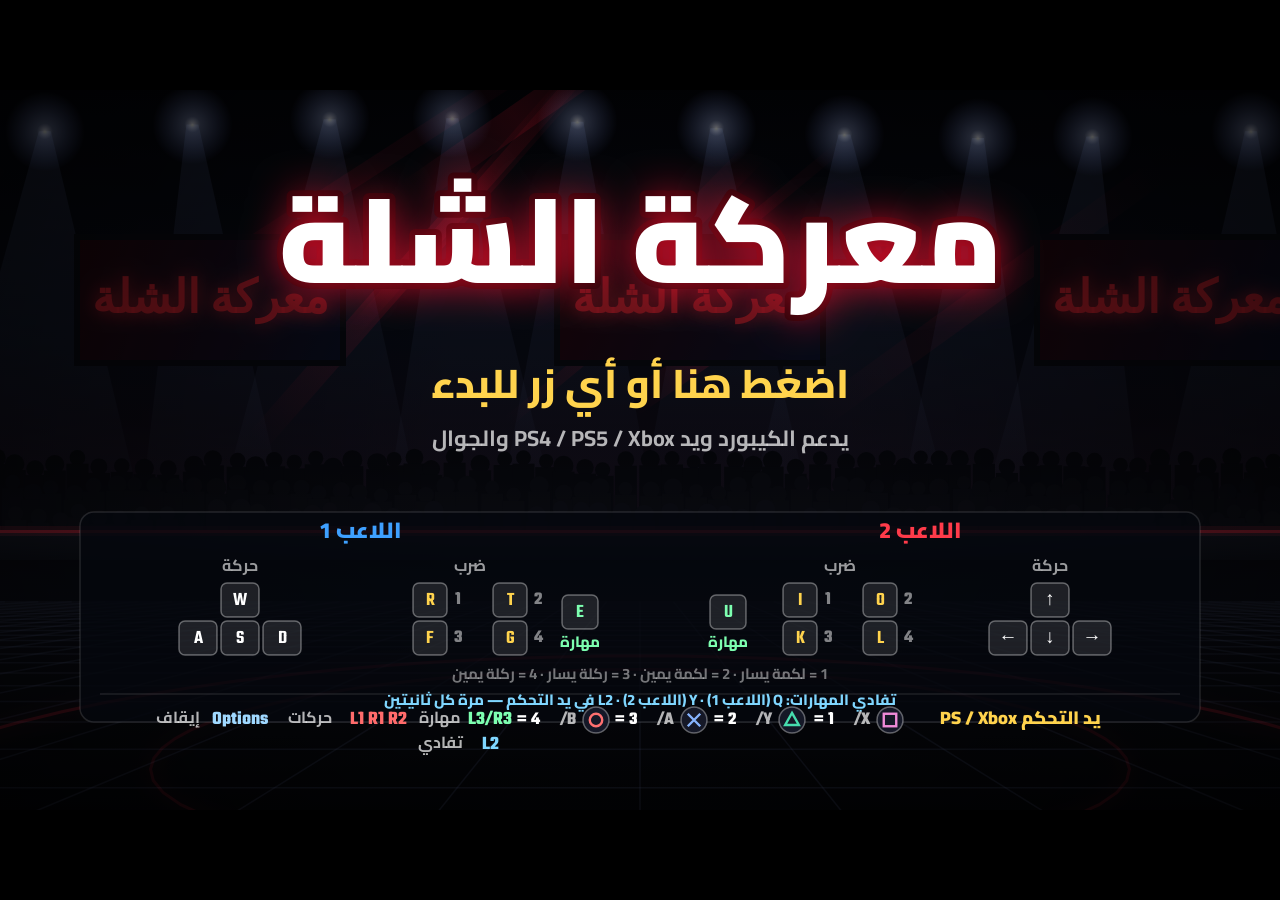
==== index.html @ 1a3678e4 "v1.92: story 4 — you only play the good guys (no more ملالي / عادل fights; صلاح takes them, one duel" ====
<!DOCTYPE html>
<html lang="ar" dir="rtl">
<head>
<meta charset="utf-8">
<meta name="viewport" content="width=device-width, initial-scale=1, maximum-scale=1, user-scalable=no, viewport-fit=cover">
<meta name="mobile-web-app-capable" content="yes">
<meta name="apple-mobile-web-app-capable" content="yes">
<meta name="theme-color" content="#05060b">
<meta name="apple-mobile-web-app-status-bar-style" content="black-translucent">
<meta name="apple-mobile-web-app-title" content="معركة الشلة">
<meta name="application-name" content="معركة الشلة">
<link rel="manifest" href="manifest.webmanifest">
<link rel="icon" type="image/png" sizes="32x32" href="icons/icon-32.png">
<link rel="icon" type="image/png" sizes="192x192" href="icons/icon-192.png">
<link rel="apple-touch-icon" href="icons/icon-180.png">
<title>معركة الشلة</title>



<style>
html,body{margin:0;height:100%;background:#000;overflow:hidden;overscroll-behavior:none;-webkit-user-select:none;user-select:none;-webkit-tap-highlight-color:transparent;-webkit-touch-callout:none}
canvas{display:block;outline:none;touch-action:none}
</style>
<style>@font-face {
  font-family: 'Cairo';
  font-style: normal;
  font-display: swap;
  font-weight: 600;
  src: url([data-uri]) format('woff2');
  unicode-range: U+0600-06FF,U+0750-077F,U+0870-088E,U+0890-0891,U+0897-08E1,U+08E3-08FF,U+200C-200E,U+2010-2011,U+204F,U+2E41,U+FB50-FDFF,U+FE70-FE74,U+FE76-FEFC,U+102E0-102FB,U+10E60-10E7E,U+10EC2-10EC4,U+10EFC-10EFF,U+1EE00-1EE03,U+1EE05-1EE1F,U+1EE21-1EE22,U+1EE24,U+1EE27,U+1EE29-1EE32,U+1EE34-1EE37,U+1EE39,U+1EE3B,U+1EE42,U+1EE47,U+1EE49,U+1EE4B,U+1EE4D-1EE4F,U+1EE51-1EE52,U+1EE54,U+1EE57,U+1EE59,U+1EE5B,U+1EE5D,U+1EE5F,U+1EE61-1EE62,U+1EE64,U+1EE67-1EE6A,U+1EE6C-1EE72,U+1EE74-1EE77,U+1EE79-1EE7C,U+1EE7E,U+1EE80-1EE89,U+1EE8B-1EE9B,U+1EEA1-1EEA3,U+1EEA5-1EEA9,U+1EEAB-1EEBB,U+1EEF0-1EEF1;
}
@font-face {
  font-family: 'Cairo';
  font-style: normal;
  font-display: swap;
  font-weight: 600;
  src: url([data-uri]) format('woff2');
  unicode-range: U+0000-00FF,U+0131,U+0152-0153,U+02BB-02BC,U+02C6,U+02DA,U+02DC,U+0304,U+0308,U+0329,U+2000-206F,U+20AC,U+2122,U+2191,U+2193,U+2212,U+2215,U+FEFF,U+FFFD;
}
@font-face {
  font-family: 'Cairo';
  font-style: normal;
  font-display: swap;
  font-weight: 700;
  src: url([data-uri]) format('woff2');
  unicode-range: U+0600-06FF,U+0750-077F,U+0870-088E,U+0890-0891,U+0897-08E1,U+08E3-08FF,U+200C-200E,U+2010-2011,U+204F,U+2E41,U+FB50-FDFF,U+FE70-FE74,U+FE76-FEFC,U+102E0-102FB,U+10E60-10E7E,U+10EC2-10EC4,U+10EFC-10EFF,U+1EE00-1EE03,U+1EE05-1EE1F,U+1EE21-1EE22,U+1EE24,U+1EE27,U+1EE29-1EE32,U+1EE34-1EE37,U+1EE39,U+1EE3B,U+1EE42,U+1EE47,U+1EE49,U+1EE4B,U+1EE4D-1EE4F,U+1EE51-1EE52,U+1EE54,U+1EE57,U+1EE59,U+1EE5B,U+1EE5D,U+1EE5F,U+1EE61-1EE62,U+1EE64,U+1EE67-1EE6A,U+1EE6C-1EE72,U+1EE74-1EE77,U+1EE79-1EE7C,U+1EE7E,U+1EE80-1EE89,U+1EE8B-1EE9B,U+1EEA1-1EEA3,U+1EEA5-1EEA9,U+1EEAB-1EEBB,U+1EEF0-1EEF1;
}
@font-face {
  font-family: 'Cairo';
  font-style: normal;
  font-display: swap;
  font-weight: 700;
  src: url([data-uri]) format('woff2');
  unicode-range: U+0000-00FF,U+0131,U+0152-0153,U+02BB-02BC,U+02C6,U+02DA,U+02DC,U+0304,U+0308,U+0329,U+2000-206F,U+20AC,U+2122,U+2191,U+2193,U+2212,U+2215,U+FEFF,U+FFFD;
}
@font-face {
  font-family: 'Cairo';
  font-style: normal;
  font-display: swap;
  font-weight: 800;
  src: url([data-uri]) format('woff2');
  unicode-range: U+0600-06FF,U+0750-077F,U+0870-088E,U+0890-0891,U+0897-08E1,U+08E3-08FF,U+200C-200E,U+2010-2011,U+204F,U+2E41,U+FB50-FDFF,U+FE70-FE74,U+FE76-FEFC,U+102E0-102FB,U+10E60-10E7E,U+10EC2-10EC4,U+10EFC-10EFF,U+1EE00-1EE03,U+1EE05-1EE1F,U+1EE21-1EE22,U+1EE24,U+1EE27,U+1EE29-1EE32,U+1EE34-1EE37,U+1EE39,U+1EE3B,U+1EE42,U+1EE47,U+1EE49,U+1EE4B,U+1EE4D-1EE4F,U+1EE51-1EE52,U+1EE54,U+1EE57,U+1EE59,U+1EE5B,U+1EE5D,U+1EE5F,U+1EE61-1EE62,U+1EE64,U+1EE67-1EE6A,U+1EE6C-1EE72,U+1EE74-1EE77,U+1EE79-1EE7C,U+1EE7E,U+1EE80-1EE89,U+1EE8B-1EE9B,U+1EEA1-1EEA3,U+1EEA5-1EEA9,U+1EEAB-1EEBB,U+1EEF0-1EEF1;
}
@font-face {
  font-family: 'Cairo';
  font-style: normal;
  font-display: swap;
  font-weight: 800;
  src: url([data-uri]) format('woff2');
  unicode-range: U+0000-00FF,U+0131,U+0152-0153,U+02BB-02BC,U+02C6,U+02DA,U+02DC,U+0304,U+0308,U+0329,U+2000-206F,U+20AC,U+2122,U+2191,U+2193,U+2212,U+2215,U+FEFF,U+FFFD;
}
@font-face {
  font-family: 'Cairo';
  font-style: normal;
  font-display: swap;
  font-weight: 900;
  src: url([data-uri]) format('woff2');
  unicode-range: U+0600-06FF,U+0750-077F,U+0870-088E,U+0890-0891,U+0897-08E1,U+08E3-08FF,U+200C-200E,U+2010-2011,U+204F,U+2E41,U+FB50-FDFF,U+FE70-FE74,U+FE76-FEFC,U+102E0-102FB,U+10E60-10E7E,U+10EC2-10EC4,U+10EFC-10EFF,U+1EE00-1EE03,U+1EE05-1EE1F,U+1EE21-1EE22,U+1EE24,U+1EE27,U+1EE29-1EE32,U+1EE34-1EE37,U+1EE39,U+1EE3B,U+1EE42,U+1EE47,U+1EE49,U+1EE4B,U+1EE4D-1EE4F,U+1EE51-1EE52,U+1EE54,U+1EE57,U+1EE59,U+1EE5B,U+1EE5D,U+1EE5F,U+1EE61-1EE62,U+1EE64,U+1EE67-1EE6A,U+1EE6C-1EE72,U+1EE74-1EE77,U+1EE79-1EE7C,U+1EE7E,U+1EE80-1EE89,U+1EE8B-1EE9B,U+1EEA1-1EEA3,U+1EEA5-1EEA9,U+1EEAB-1EEBB,U+1EEF0-1EEF1;
}
@font-face {
  font-family: 'Cairo';
  font-style: normal;
  font-display: swap;
  font-weight: 900;
  src: url([data-uri]) format('woff2');
  unicode-range: U+0000-00FF,U+0131,U+0152-0153,U+02BB-02BC,U+02C6,U+02DA,U+02DC,U+0304,U+0308,U+0329,U+2000-206F,U+20AC,U+2122,U+2191,U+2193,U+2212,U+2215,U+FEFF,U+FFFD;
}
@font-face {
  font-family: 'Teko';
  font-style: normal;
  font-display: swap;
  font-weight: 500;
  src: url([data-uri]) format('woff2');
  unicode-range: U+0000-00FF,U+0131,U+0152-0153,U+02BB-02BC,U+02C6,U+02DA,U+02DC,U+0304,U+0308,U+0329,U+2000-206F,U+20AC,U+2122,U+2191,U+2193,U+2212,U+2215,U+FEFF,U+FFFD;
}
@font-face {
  font-family: 'Teko';
  font-style: normal;
  font-display: swap;
  font-weight: 600;
  src: url([data-uri]) format('woff2');
  unicode-range: U+0000-00FF,U+0131,U+0152-0153,U+02BB-02BC,U+02C6,U+02DA,U+02DC,U+0304,U+0308,U+0329,U+2000-206F,U+20AC,U+2122,U+2191,U+2193,U+2212,U+2215,U+FEFF,U+FFFD;
}
@font-face {
  font-family: 'Teko';
  font-style: normal;
  font-display: swap;
  font-weight: 700;
  src: url([data-uri]) format('woff2');
  unicode-range: U+0000-00FF,U+0131,U+0152-0153,U+02BB-02BC,U+02C6,U+02DA,U+02DC,U+0304,U+0308,U+0329,U+2000-206F,U+20AC,U+2122,U+2191,U+2193,U+2212,U+2215,U+FEFF,U+FFFD;
}</style></head>
<body>
<canvas id="c" tabindex="0"></canvas>
<script>window.PRO_VOICES=7;window.PRO_H=["c3886106b1", "c30134cc59", "f398b8ab80", "bc32888821", "47f74966aa", "def1f328f7", "aa3045d41c"];</script>
<script>(()=>{function e(e,t,n,r){Object.defineProperty(e,t,{get:n,set:r,enumerable:!0,configurable:!0})}function t(e){return e&&e.__esModule?e.default:e}class n{constructor(){this.chunkedMTU=16300,this._dataCount=1,this.chunk=e=>{let t=[],n=e.byteLength,r=Math.ceil(n/this.chunkedMTU),i=0,s=0;for(;s<n;){let o=Math.min(n,s+this.chunkedMTU),a=e.slice(s,o),c={__peerData:this._dataCount,n:i,data:a,total:r};t.push(c),s=o,i++}return this._dataCount++,t}}}class r{append_buffer(e){this.flush(),this._parts.push(e)}append(e){this._pieces.push(e)}flush(){if(this._pieces.length>0){let e=new Uint8Array(this._pieces);this._parts.push(e),this._pieces=[]}}toArrayBuffer(){let e=[];for(let t of this._parts)e.push(t);return function(e){let t=0;for(let n of e)t+=n.byteLength;let n=new Uint8Array(t),r=0;for(let t of e){let e=new Uint8Array(t.buffer,t.byteOffset,t.byteLength);n.set(e,r),r+=t.byteLength}return n}(e).buffer}constructor(){this.encoder=new TextEncoder,this._pieces=[],this._parts=[]}}function i(e){return new o(e).unpack()}function s(e){let t=new a,n=t.pack(e);return n instanceof Promise?n.then(()=>t.getBuffer()):t.getBuffer()}class o{unpack(){let e,t=this.unpack_uint8();if(t<128)return t;if((224^t)<32)return(224^t)-32;if((e=160^t)<=15)return this.unpack_raw(e);if((e=176^t)<=15)return this.unpack_string(e);if((e=144^t)<=15)return this.unpack_array(e);if((e=128^t)<=15)return this.unpack_map(e);switch(t){case 192:return null;case 193:case 212:case 213:case 214:case 215:return;case 194:return!1;case 195:return!0;case 202:return this.unpack_float();case 203:return this.unpack_double();case 204:return this.unpack_uint8();case 205:return this.unpack_uint16();case 206:return this.unpack_uint32();case 207:return this.unpack_uint64();case 208:return this.unpack_int8();case 209:return this.unpack_int16();case 210:return this.unpack_int32();case 211:return this.unpack_int64();case 216:return e=this.unpack_uint16(),this.unpack_string(e);case 217:return e=this.unpack_uint32(),this.unpack_string(e);case 218:return e=this.unpack_uint16(),this.unpack_raw(e);case 219:return e=this.unpack_uint32(),this.unpack_raw(e);case 220:return e=this.unpack_uint16(),this.unpack_array(e);case 221:return e=this.unpack_uint32(),this.unpack_array(e);case 222:return e=this.unpack_uint16(),this.unpack_map(e);case 223:return e=this.unpack_uint32(),this.unpack_map(e)}}unpack_uint8(){let e=255&this.dataView[this.index];return this.index++,e}unpack_uint16(){let e=this.read(2),t=(255&e[0])*256+(255&e[1]);return this.index+=2,t}unpack_uint32(){let e=this.read(4),t=((256*e[0]+e[1])*256+e[2])*256+e[3];return this.index+=4,t}unpack_uint64(){let e=this.read(8),t=((((((256*e[0]+e[1])*256+e[2])*256+e[3])*256+e[4])*256+e[5])*256+e[6])*256+e[7];return this.index+=8,t}unpack_int8(){let e=this.unpack_uint8();return e<128?e:e-256}unpack_int16(){let e=this.unpack_uint16();return e<32768?e:e-65536}unpack_int32(){let e=this.unpack_uint32();return e<0x80000000?e:e-0x100000000}unpack_int64(){let e=this.unpack_uint64();return e<0x8000000000000000?e:e-0xffffffffffffffff}unpack_raw(e){if(this.length<this.index+e)throw Error(`BinaryPackFailure: index is out of range ${this.index} ${e} ${this.length}`);let t=this.dataBuffer.slice(this.index,this.index+e);return this.index+=e,t}unpack_string(e){let t,n,r=this.read(e),i=0,s="";for(;i<e;)(t=r[i])<160?(n=t,i++):(192^t)<32?(n=(31&t)<<6|63&r[i+1],i+=2):(224^t)<16?(n=(15&t)<<12|(63&r[i+1])<<6|63&r[i+2],i+=3):(n=(7&t)<<18|(63&r[i+1])<<12|(63&r[i+2])<<6|63&r[i+3],i+=4),s+=String.fromCodePoint(n);return this.index+=e,s}unpack_array(e){let t=Array(e);for(let n=0;n<e;n++)t[n]=this.unpack();return t}unpack_map(e){let t={};for(let n=0;n<e;n++)t[this.unpack()]=this.unpack();return t}unpack_float(){let e=this.unpack_uint32();return(0==e>>31?1:-1)*(8388607&e|8388608)*2**((e>>23&255)-127-23)}unpack_double(){let e=this.unpack_uint32(),t=this.unpack_uint32(),n=(e>>20&2047)-1023;return(0==e>>31?1:-1)*((1048575&e|1048576)*2**(n-20)+t*2**(n-52))}read(e){let t=this.index;if(t+e<=this.length)return this.dataView.subarray(t,t+e);throw Error("BinaryPackFailure: read index out of range")}constructor(e){this.index=0,this.dataBuffer=e,this.dataView=new Uint8Array(this.dataBuffer),this.length=this.dataBuffer.byteLength}}class a{getBuffer(){return this._bufferBuilder.toArrayBuffer()}pack(e){if("string"==typeof e)this.pack_string(e);else if("number"==typeof e)Math.floor(e)===e?this.pack_integer(e):this.pack_double(e);else if("boolean"==typeof e)!0===e?this._bufferBuilder.append(195):!1===e&&this._bufferBuilder.append(194);else if(void 0===e)this._bufferBuilder.append(192);else if("object"==typeof e)if(null===e)this._bufferBuilder.append(192);else{let t=e.constructor;if(e instanceof Array){let t=this.pack_array(e);if(t instanceof Promise)return t.then(()=>this._bufferBuilder.flush())}else if(e instanceof ArrayBuffer)this.pack_bin(new Uint8Array(e));else if("BYTES_PER_ELEMENT"in e)this.pack_bin(new Uint8Array(e.buffer,e.byteOffset,e.byteLength));else if(e instanceof Date)this.pack_string(e.toString());else if(e instanceof Blob)return e.arrayBuffer().then(e=>{this.pack_bin(new Uint8Array(e)),this._bufferBuilder.flush()});else if(t==Object||t.toString().startsWith("class")){let t=this.pack_object(e);if(t instanceof Promise)return t.then(()=>this._bufferBuilder.flush())}else throw Error(`Type "${t.toString()}" not yet supported`)}else throw Error(`Type "${typeof e}" not yet supported`);this._bufferBuilder.flush()}pack_bin(e){let t=e.length;if(t<=15)this.pack_uint8(160+t);else if(t<=65535)this._bufferBuilder.append(218),this.pack_uint16(t);else if(t<=0xffffffff)this._bufferBuilder.append(219),this.pack_uint32(t);else throw Error("Invalid length");this._bufferBuilder.append_buffer(e)}pack_string(e){let t=this._textEncoder.encode(e),n=t.length;if(n<=15)this.pack_uint8(176+n);else if(n<=65535)this._bufferBuilder.append(216),this.pack_uint16(n);else if(n<=0xffffffff)this._bufferBuilder.append(217),this.pack_uint32(n);else throw Error("Invalid length");this._bufferBuilder.append_buffer(t)}pack_array(e){let t=e.length;if(t<=15)this.pack_uint8(144+t);else if(t<=65535)this._bufferBuilder.append(220),this.pack_uint16(t);else if(t<=0xffffffff)this._bufferBuilder.append(221),this.pack_uint32(t);else throw Error("Invalid length");let n=r=>{if(r<t){let t=this.pack(e[r]);return t instanceof Promise?t.then(()=>n(r+1)):n(r+1)}};return n(0)}pack_integer(e){if(e>=-32&&e<=127)this._bufferBuilder.append(255&e);else if(e>=0&&e<=255)this._bufferBuilder.append(204),this.pack_uint8(e);else if(e>=-128&&e<=127)this._bufferBuilder.append(208),this.pack_int8(e);else if(e>=0&&e<=65535)this._bufferBuilder.append(205),this.pack_uint16(e);else if(e>=-32768&&e<=32767)this._bufferBuilder.append(209),this.pack_int16(e);else if(e>=0&&e<=0xffffffff)this._bufferBuilder.append(206),this.pack_uint32(e);else if(e>=-0x80000000&&e<=0x7fffffff)this._bufferBuilder.append(210),this.pack_int32(e);else if(e>=-0x8000000000000000&&e<=0x8000000000000000)this._bufferBuilder.append(211),this.pack_int64(e);else if(e>=0&&e<=0xffffffffffffffff)this._bufferBuilder.append(207),this.pack_uint64(e);else throw Error("Invalid integer")}pack_double(e){let t=0;e<0&&(t=1,e=-e);let n=Math.floor(Math.log(e)/Math.LN2),r=Math.floor((e/2**n-1)*0x10000000000000),i=t<<31|n+1023<<20|r/0x100000000&1048575;this._bufferBuilder.append(203),this.pack_int32(i),this.pack_int32(r%0x100000000)}pack_object(e){let t=Object.keys(e),n=t.length;if(n<=15)this.pack_uint8(128+n);else if(n<=65535)this._bufferBuilder.append(222),this.pack_uint16(n);else if(n<=0xffffffff)this._bufferBuilder.append(223),this.pack_uint32(n);else throw Error("Invalid length");let r=n=>{if(n<t.length){let i=t[n];if(e.hasOwnProperty(i)){this.pack(i);let t=this.pack(e[i]);if(t instanceof Promise)return t.then(()=>r(n+1))}return r(n+1)}};return r(0)}pack_uint8(e){this._bufferBuilder.append(e)}pack_uint16(e){this._bufferBuilder.append(e>>8),this._bufferBuilder.append(255&e)}pack_uint32(e){let t=0|e;this._bufferBuilder.append((0xff000000&t)>>>24),this._bufferBuilder.append((0xff0000&t)>>>16),this._bufferBuilder.append((65280&t)>>>8),this._bufferBuilder.append(255&t)}pack_uint64(e){let t=e/0x100000000,n=e%0x100000000;this._bufferBuilder.append((0xff000000&t)>>>24),this._bufferBuilder.append((0xff0000&t)>>>16),this._bufferBuilder.append((65280&t)>>>8),this._bufferBuilder.append(255&t),this._bufferBuilder.append((0xff000000&n)>>>24),this._bufferBuilder.append((0xff0000&n)>>>16),this._bufferBuilder.append((65280&n)>>>8),this._bufferBuilder.append(255&n)}pack_int8(e){this._bufferBuilder.append(255&e)}pack_int16(e){this._bufferBuilder.append((65280&e)>>8),this._bufferBuilder.append(255&e)}pack_int32(e){this._bufferBuilder.append(e>>>24&255),this._bufferBuilder.append((0xff0000&e)>>>16),this._bufferBuilder.append((65280&e)>>>8),this._bufferBuilder.append(255&e)}pack_int64(e){let t=Math.floor(e/0x100000000),n=e%0x100000000;this._bufferBuilder.append((0xff000000&t)>>>24),this._bufferBuilder.append((0xff0000&t)>>>16),this._bufferBuilder.append((65280&t)>>>8),this._bufferBuilder.append(255&t),this._bufferBuilder.append((0xff000000&n)>>>24),this._bufferBuilder.append((0xff0000&n)>>>16),this._bufferBuilder.append((65280&n)>>>8),this._bufferBuilder.append(255&n)}constructor(){this._bufferBuilder=new r,this._textEncoder=new TextEncoder}}"use strict";let c=!0,p=!0;function d(e,t,n){let r=e.match(t);return r&&r.length>=n&&parseInt(r[n],10)}function l(e,t,n){if(!e.RTCPeerConnection)return;let r=e.RTCPeerConnection.prototype,i=r.addEventListener;r.addEventListener=function(e,r){if(e!==t)return i.apply(this,arguments);let s=e=>{let t=n(e);t&&(r.handleEvent?r.handleEvent(t):r(t))};return this._eventMap=this._eventMap||{},this._eventMap[t]||(this._eventMap[t]=new Map),this._eventMap[t].set(r,s),i.apply(this,[e,s])};let s=r.removeEventListener;r.removeEventListener=function(e,n){if(e!==t||!this._eventMap||!this._eventMap[t]||!this._eventMap[t].has(n))return s.apply(this,arguments);let r=this._eventMap[t].get(n);return this._eventMap[t].delete(n),0===this._eventMap[t].size&&delete this._eventMap[t],0===Object.keys(this._eventMap).length&&delete this._eventMap,s.apply(this,[e,r])},Object.defineProperty(r,"on"+t,{get(){return this["_on"+t]},set(e){this["_on"+t]&&(this.removeEventListener(t,this["_on"+t]),delete this["_on"+t]),e&&this.addEventListener(t,this["_on"+t]=e)},enumerable:!0,configurable:!0})}function h(e){return"boolean"!=typeof e?Error("Argument type: "+typeof e+". Please use a boolean."):(c=e,e?"adapter.js logging disabled":"adapter.js logging enabled")}function u(e){return"boolean"!=typeof e?Error("Argument type: "+typeof e+". Please use a boolean."):(p=!e,"adapter.js deprecation warnings "+(e?"disabled":"enabled"))}function f(){"object"==typeof window&&(c||"undefined"!=typeof console&&"function"==typeof console.log&&console.log.apply(console,arguments))}function m(e,t){p&&console.warn(e+" is deprecated, please use "+t+" instead.")}function _(e){return"[object Object]"===Object.prototype.toString.call(e)}function g(e,t,n){let r=n?"outbound-rtp":"inbound-rtp",i=new Map;if(null===t)return i;let s=[];return e.forEach(e=>{"track"===e.type&&e.trackIdentifier===t.id&&s.push(e)}),s.forEach(t=>{e.forEach(n=>{n.type===r&&n.trackId===t.id&&function e(t,n,r){!n||r.has(n.id)||(r.set(n.id,n),Object.keys(n).forEach(i=>{i.endsWith("Id")?e(t,t.get(n[i]),r):i.endsWith("Ids")&&n[i].forEach(n=>{e(t,t.get(n),r)})}))}(e,n,i)})}),i}"use strict";var y={};function C(e,t){let n=e&&e.navigator;if(!n.mediaDevices)return;let r=function(e){if("object"!=typeof e||e.mandatory||e.optional)return e;let t={};return Object.keys(e).forEach(n=>{if("require"===n||"advanced"===n||"mediaSource"===n)return;let r="object"==typeof e[n]?e[n]:{ideal:e[n]};void 0!==r.exact&&"number"==typeof r.exact&&(r.min=r.max=r.exact);let i=function(e,t){return e?e+t.charAt(0).toUpperCase()+t.slice(1):"deviceId"===t?"sourceId":t};if(void 0!==r.ideal){t.optional=t.optional||[];let e={};"number"==typeof r.ideal?(e[i("min",n)]=r.ideal,t.optional.push(e),(e={})[i("max",n)]=r.ideal):e[i("",n)]=r.ideal,t.optional.push(e)}void 0!==r.exact&&"number"!=typeof r.exact?(t.mandatory=t.mandatory||{},t.mandatory[i("",n)]=r.exact):["min","max"].forEach(e=>{void 0!==r[e]&&(t.mandatory=t.mandatory||{},t.mandatory[i(e,n)]=r[e])})}),e.advanced&&(t.optional=(t.optional||[]).concat(e.advanced)),t},i=function(e,i){if(t.version>=61)return i(e);if((e=JSON.parse(JSON.stringify(e)))&&"object"==typeof e.audio){let t=function(e,t,n){t in e&&!(n in e)&&(e[n]=e[t],delete e[t])};t((e=JSON.parse(JSON.stringify(e))).audio,"autoGainControl","googAutoGainControl"),t(e.audio,"noiseSuppression","googNoiseSuppression"),e.audio=r(e.audio)}if(e&&"object"==typeof e.video){let s=e.video.facingMode;s=s&&("object"==typeof s?s:{ideal:s});let o=t.version<66;if(s&&("user"===s.exact||"environment"===s.exact||"user"===s.ideal||"environment"===s.ideal)&&!(n.mediaDevices.getSupportedConstraints&&n.mediaDevices.getSupportedConstraints().facingMode&&!o)){let t;if(delete e.video.facingMode,"environment"===s.exact||"environment"===s.ideal?t=["back","rear"]:("user"===s.exact||"user"===s.ideal)&&(t=["front"]),t)return n.mediaDevices.enumerateDevices().then(n=>{let o=(n=n.filter(e=>"videoinput"===e.kind)).find(e=>t.some(t=>e.label.toLowerCase().includes(t)));return!o&&n.length&&t.includes("back")&&(o=n[n.length-1]),o&&(e.video.deviceId=s.exact?{exact:o.deviceId}:{ideal:o.deviceId}),e.video=r(e.video),f("chrome: "+JSON.stringify(e)),i(e)})}e.video=r(e.video)}return f("chrome: "+JSON.stringify(e)),i(e)},s=function(e){return t.version>=64?e:{name:({PermissionDeniedError:"NotAllowedError",PermissionDismissedError:"NotAllowedError",InvalidStateError:"NotAllowedError",DevicesNotFoundError:"NotFoundError",ConstraintNotSatisfiedError:"OverconstrainedError",TrackStartError:"NotReadableError",MediaDeviceFailedDueToShutdown:"NotAllowedError",MediaDeviceKillSwitchOn:"NotAllowedError",TabCaptureError:"AbortError",ScreenCaptureError:"AbortError",DeviceCaptureError:"AbortError"})[e.name]||e.name,message:e.message,constraint:e.constraint||e.constraintName,toString(){return this.name+(this.message&&": ")+this.message}}};if(n.getUserMedia=(function(e,t,r){i(e,e=>{n.webkitGetUserMedia(e,t,e=>{r&&r(s(e))})})}).bind(n),n.mediaDevices.getUserMedia){let e=n.mediaDevices.getUserMedia.bind(n.mediaDevices);n.mediaDevices.getUserMedia=function(t){return i(t,t=>e(t).then(e=>{if(t.audio&&!e.getAudioTracks().length||t.video&&!e.getVideoTracks().length)throw e.getTracks().forEach(e=>{e.stop()}),new DOMException("","NotFoundError");return e},e=>Promise.reject(s(e))))}}}"use strict";function v(e){e.MediaStream=e.MediaStream||e.webkitMediaStream}function b(e){if("object"!=typeof e||!e.RTCPeerConnection||"ontrack"in e.RTCPeerConnection.prototype)l(e,"track",e=>(e.transceiver||Object.defineProperty(e,"transceiver",{value:{receiver:e.receiver}}),e));else{Object.defineProperty(e.RTCPeerConnection.prototype,"ontrack",{get(){return this._ontrack},set(e){this._ontrack&&this.removeEventListener("track",this._ontrack),this.addEventListener("track",this._ontrack=e)},enumerable:!0,configurable:!0});let t=e.RTCPeerConnection.prototype.setRemoteDescription;e.RTCPeerConnection.prototype.setRemoteDescription=function(){return this._ontrackpoly||(this._ontrackpoly=t=>{t.stream.addEventListener("addtrack",n=>{let r;r=e.RTCPeerConnection.prototype.getReceivers?this.getReceivers().find(e=>e.track&&e.track.id===n.track.id):{track:n.track};let i=new Event("track");i.track=n.track,i.receiver=r,i.transceiver={receiver:r},i.streams=[t.stream],this.dispatchEvent(i)}),t.stream.getTracks().forEach(n=>{let r;r=e.RTCPeerConnection.prototype.getReceivers?this.getReceivers().find(e=>e.track&&e.track.id===n.id):{track:n};let i=new Event("track");i.track=n,i.receiver=r,i.transceiver={receiver:r},i.streams=[t.stream],this.dispatchEvent(i)})},this.addEventListener("addstream",this._ontrackpoly)),t.apply(this,arguments)}}}function T(e){if("object"==typeof e&&e.RTCPeerConnection&&!("getSenders"in e.RTCPeerConnection.prototype)&&"createDTMFSender"in e.RTCPeerConnection.prototype){let t=function(e,t){return{track:t,get dtmf(){return void 0===this._dtmf&&("audio"===t.kind?this._dtmf=e.createDTMFSender(t):this._dtmf=null),this._dtmf},_pc:e}};if(!e.RTCPeerConnection.prototype.getSenders){e.RTCPeerConnection.prototype.getSenders=function(){return this._senders=this._senders||[],this._senders.slice()};let n=e.RTCPeerConnection.prototype.addTrack;e.RTCPeerConnection.prototype.addTrack=function(e,r){let i=n.apply(this,arguments);return i||(i=t(this,e),this._senders.push(i)),i};let r=e.RTCPeerConnection.prototype.removeTrack;e.RTCPeerConnection.prototype.removeTrack=function(e){r.apply(this,arguments);let t=this._senders.indexOf(e);-1!==t&&this._senders.splice(t,1)}}let n=e.RTCPeerConnection.prototype.addStream;e.RTCPeerConnection.prototype.addStream=function(e){this._senders=this._senders||[],n.apply(this,[e]),e.getTracks().forEach(e=>{this._senders.push(t(this,e))})};let r=e.RTCPeerConnection.prototype.removeStream;e.RTCPeerConnection.prototype.removeStream=function(e){this._senders=this._senders||[],r.apply(this,[e]),e.getTracks().forEach(e=>{let t=this._senders.find(t=>t.track===e);t&&this._senders.splice(this._senders.indexOf(t),1)})}}else if("object"==typeof e&&e.RTCPeerConnection&&"getSenders"in e.RTCPeerConnection.prototype&&"createDTMFSender"in e.RTCPeerConnection.prototype&&e.RTCRtpSender&&!("dtmf"in e.RTCRtpSender.prototype)){let t=e.RTCPeerConnection.prototype.getSenders;e.RTCPeerConnection.prototype.getSenders=function(){let e=t.apply(this,[]);return e.forEach(e=>e._pc=this),e},Object.defineProperty(e.RTCRtpSender.prototype,"dtmf",{get(){return void 0===this._dtmf&&("audio"===this.track.kind?this._dtmf=this._pc.createDTMFSender(this.track):this._dtmf=null),this._dtmf}})}}function S(e){if(!("object"==typeof e&&e.RTCPeerConnection&&e.RTCRtpSender&&e.RTCRtpReceiver))return;if(!("getStats"in e.RTCRtpSender.prototype)){let t=e.RTCPeerConnection.prototype.getSenders;t&&(e.RTCPeerConnection.prototype.getSenders=function(){let e=t.apply(this,[]);return e.forEach(e=>e._pc=this),e});let n=e.RTCPeerConnection.prototype.addTrack;n&&(e.RTCPeerConnection.prototype.addTrack=function(){let e=n.apply(this,arguments);return e._pc=this,e}),e.RTCRtpSender.prototype.getStats=function(){let e=this;return this._pc.getStats().then(t=>g(t,e.track,!0))}}if(!("getStats"in e.RTCRtpReceiver.prototype)){let t=e.RTCPeerConnection.prototype.getReceivers;t&&(e.RTCPeerConnection.prototype.getReceivers=function(){let e=t.apply(this,[]);return e.forEach(e=>e._pc=this),e}),l(e,"track",e=>(e.receiver._pc=e.srcElement,e)),e.RTCRtpReceiver.prototype.getStats=function(){let e=this;return this._pc.getStats().then(t=>g(t,e.track,!1))}}if(!("getStats"in e.RTCRtpSender.prototype&&"getStats"in e.RTCRtpReceiver.prototype))return;let t=e.RTCPeerConnection.prototype.getStats;e.RTCPeerConnection.prototype.getStats=function(){if(arguments.length>0&&arguments[0]instanceof e.MediaStreamTrack){let e,t,n,r=arguments[0];return(this.getSenders().forEach(t=>{t.track===r&&(e?n=!0:e=t)}),this.getReceivers().forEach(e=>(e.track===r&&(t?n=!0:t=e),e.track===r)),n||e&&t)?Promise.reject(new DOMException("There are more than one sender or receiver for the track.","InvalidAccessError")):e?e.getStats():t?t.getStats():Promise.reject(new DOMException("There is no sender or receiver for the track.","InvalidAccessError"))}return t.apply(this,arguments)}}function k(e){e.RTCPeerConnection.prototype.getLocalStreams=function(){return this._shimmedLocalStreams=this._shimmedLocalStreams||{},Object.keys(this._shimmedLocalStreams).map(e=>this._shimmedLocalStreams[e][0])};let t=e.RTCPeerConnection.prototype.addTrack;e.RTCPeerConnection.prototype.addTrack=function(e,n){if(!n)return t.apply(this,arguments);this._shimmedLocalStreams=this._shimmedLocalStreams||{};let r=t.apply(this,arguments);return this._shimmedLocalStreams[n.id]?-1===this._shimmedLocalStreams[n.id].indexOf(r)&&this._shimmedLocalStreams[n.id].push(r):this._shimmedLocalStreams[n.id]=[n,r],r};let n=e.RTCPeerConnection.prototype.addStream;e.RTCPeerConnection.prototype.addStream=function(e){this._shimmedLocalStreams=this._shimmedLocalStreams||{},e.getTracks().forEach(e=>{if(this.getSenders().find(t=>t.track===e))throw new DOMException("Track already exists.","InvalidAccessError")});let t=this.getSenders();n.apply(this,arguments);let r=this.getSenders().filter(e=>-1===t.indexOf(e));this._shimmedLocalStreams[e.id]=[e].concat(r)};let r=e.RTCPeerConnection.prototype.removeStream;e.RTCPeerConnection.prototype.removeStream=function(e){return this._shimmedLocalStreams=this._shimmedLocalStreams||{},delete this._shimmedLocalStreams[e.id],r.apply(this,arguments)};let i=e.RTCPeerConnection.prototype.removeTrack;e.RTCPeerConnection.prototype.removeTrack=function(e){return this._shimmedLocalStreams=this._shimmedLocalStreams||{},e&&Object.keys(this._shimmedLocalStreams).forEach(t=>{let n=this._shimmedLocalStreams[t].indexOf(e);-1!==n&&this._shimmedLocalStreams[t].splice(n,1),1===this._shimmedLocalStreams[t].length&&delete this._shimmedLocalStreams[t]}),i.apply(this,arguments)}}function R(e,t){if(!e.RTCPeerConnection)return;if(e.RTCPeerConnection.prototype.addTrack&&t.version>=65)return k(e);let n=e.RTCPeerConnection.prototype.getLocalStreams;e.RTCPeerConnection.prototype.getLocalStreams=function(){let e=n.apply(this);return this._reverseStreams=this._reverseStreams||{},e.map(e=>this._reverseStreams[e.id])};let r=e.RTCPeerConnection.prototype.addStream;e.RTCPeerConnection.prototype.addStream=function(t){if(this._streams=this._streams||{},this._reverseStreams=this._reverseStreams||{},t.getTracks().forEach(e=>{if(this.getSenders().find(t=>t.track===e))throw new DOMException("Track already exists.","InvalidAccessError")}),!this._reverseStreams[t.id]){let n=new e.MediaStream(t.getTracks());this._streams[t.id]=n,this._reverseStreams[n.id]=t,t=n}r.apply(this,[t])};let i=e.RTCPeerConnection.prototype.removeStream;function s(e,t){let n=t.sdp;return Object.keys(e._reverseStreams||[]).forEach(t=>{let r=e._reverseStreams[t],i=e._streams[r.id];n=n.replace(RegExp(i.id,"g"),r.id)}),new RTCSessionDescription({type:t.type,sdp:n})}e.RTCPeerConnection.prototype.removeStream=function(e){this._streams=this._streams||{},this._reverseStreams=this._reverseStreams||{},i.apply(this,[this._streams[e.id]||e]),delete this._reverseStreams[this._streams[e.id]?this._streams[e.id].id:e.id],delete this._streams[e.id]},e.RTCPeerConnection.prototype.addTrack=function(t,n){if("closed"===this.signalingState)throw new DOMException("The RTCPeerConnection's signalingState is 'closed'.","InvalidStateError");let r=[].slice.call(arguments,1);if(1!==r.length||!r[0].getTracks().find(e=>e===t))throw new DOMException("The adapter.js addTrack polyfill only supports a single  stream which is associated with the specified track.","NotSupportedError");if(this.getSenders().find(e=>e.track===t))throw new DOMException("Track already exists.","InvalidAccessError");this._streams=this._streams||{},this._reverseStreams=this._reverseStreams||{};let i=this._streams[n.id];if(i)i.addTrack(t),Promise.resolve().then(()=>{this.dispatchEvent(new Event("negotiationneeded"))});else{let r=new e.MediaStream([t]);this._streams[n.id]=r,this._reverseStreams[r.id]=n,this.addStream(r)}return this.getSenders().find(e=>e.track===t)},["createOffer","createAnswer"].forEach(function(t){let n=e.RTCPeerConnection.prototype[t];e.RTCPeerConnection.prototype[t]=({[t](){let e=arguments,t=arguments.length&&"function"==typeof arguments[0];return t?n.apply(this,[t=>{let n=s(this,t);e[0].apply(null,[n])},t=>{e[1]&&e[1].apply(null,t)},arguments[2]]):n.apply(this,arguments).then(e=>s(this,e))}})[t]});let o=e.RTCPeerConnection.prototype.setLocalDescription;e.RTCPeerConnection.prototype.setLocalDescription=function(){var e,t;let n;return arguments.length&&arguments[0].type?(arguments[0]=(e=this,t=arguments[0],n=t.sdp,Object.keys(e._reverseStreams||[]).forEach(t=>{let r=e._reverseStreams[t],i=e._streams[r.id];n=n.replace(RegExp(r.id,"g"),i.id)}),new RTCSessionDescription({type:t.type,sdp:n})),o.apply(this,arguments)):o.apply(this,arguments)};let a=Object.getOwnPropertyDescriptor(e.RTCPeerConnection.prototype,"localDescription");Object.defineProperty(e.RTCPeerConnection.prototype,"localDescription",{get(){let e=a.get.apply(this);return""===e.type?e:s(this,e)}}),e.RTCPeerConnection.prototype.removeTrack=function(e){let t;if("closed"===this.signalingState)throw new DOMException("The RTCPeerConnection's signalingState is 'closed'.","InvalidStateError");if(!e._pc)throw new DOMException("Argument 1 of RTCPeerConnection.removeTrack does not implement interface RTCRtpSender.","TypeError");if(e._pc!==this)throw new DOMException("Sender was not created by this connection.","InvalidAccessError");this._streams=this._streams||{},Object.keys(this._streams).forEach(n=>{this._streams[n].getTracks().find(t=>e.track===t)&&(t=this._streams[n])}),t&&(1===t.getTracks().length?this.removeStream(this._reverseStreams[t.id]):t.removeTrack(e.track),this.dispatchEvent(new Event("negotiationneeded")))}}function P(e,t){!e.RTCPeerConnection&&e.webkitRTCPeerConnection&&(e.RTCPeerConnection=e.webkitRTCPeerConnection),e.RTCPeerConnection&&t.version<53&&["setLocalDescription","setRemoteDescription","addIceCandidate"].forEach(function(t){let n=e.RTCPeerConnection.prototype[t];e.RTCPeerConnection.prototype[t]=({[t](){return arguments[0]=new("addIceCandidate"===t?e.RTCIceCandidate:e.RTCSessionDescription)(arguments[0]),n.apply(this,arguments)}})[t]})}function w(e,t){l(e,"negotiationneeded",e=>{let n=e.target;if(!(t.version<72)&&(!n.getConfiguration||"plan-b"!==n.getConfiguration().sdpSemantics)||"stable"===n.signalingState)return e})}"use strict";e(y,"shimMediaStream",()=>v),e(y,"shimOnTrack",()=>b),e(y,"shimGetSendersWithDtmf",()=>T),e(y,"shimSenderReceiverGetStats",()=>S),e(y,"shimAddTrackRemoveTrackWithNative",()=>k),e(y,"shimAddTrackRemoveTrack",()=>R),e(y,"shimPeerConnection",()=>P),e(y,"fixNegotiationNeeded",()=>w),e(y,"shimGetUserMedia",()=>C);var E={};function x(e,t){let n=e&&e.navigator,r=e&&e.MediaStreamTrack;if(n.getUserMedia=function(e,t,r){m("navigator.getUserMedia","navigator.mediaDevices.getUserMedia"),n.mediaDevices.getUserMedia(e).then(t,r)},!(t.version>55&&"autoGainControl"in n.mediaDevices.getSupportedConstraints())){let e=function(e,t,n){t in e&&!(n in e)&&(e[n]=e[t],delete e[t])},t=n.mediaDevices.getUserMedia.bind(n.mediaDevices);if(n.mediaDevices.getUserMedia=function(n){return"object"==typeof n&&"object"==typeof n.audio&&(e((n=JSON.parse(JSON.stringify(n))).audio,"autoGainControl","mozAutoGainControl"),e(n.audio,"noiseSuppression","mozNoiseSuppression")),t(n)},r&&r.prototype.getSettings){let t=r.prototype.getSettings;r.prototype.getSettings=function(){let n=t.apply(this,arguments);return e(n,"mozAutoGainControl","autoGainControl"),e(n,"mozNoiseSuppression","noiseSuppression"),n}}if(r&&r.prototype.applyConstraints){let t=r.prototype.applyConstraints;r.prototype.applyConstraints=function(n){return"audio"===this.kind&&"object"==typeof n&&(e(n=JSON.parse(JSON.stringify(n)),"autoGainControl","mozAutoGainControl"),e(n,"noiseSuppression","mozNoiseSuppression")),t.apply(this,[n])}}}}"use strict";function D(e,t){e.navigator.mediaDevices&&"getDisplayMedia"in e.navigator.mediaDevices||e.navigator.mediaDevices&&(e.navigator.mediaDevices.getDisplayMedia=function(n){if(!(n&&n.video)){let e=new DOMException("getDisplayMedia without video constraints is undefined");return e.name="NotFoundError",e.code=8,Promise.reject(e)}return!0===n.video?n.video={mediaSource:t}:n.video.mediaSource=t,e.navigator.mediaDevices.getUserMedia(n)})}"use strict";function I(e){"object"==typeof e&&e.RTCTrackEvent&&"receiver"in e.RTCTrackEvent.prototype&&!("transceiver"in e.RTCTrackEvent.prototype)&&Object.defineProperty(e.RTCTrackEvent.prototype,"transceiver",{get(){return{receiver:this.receiver}}})}function M(e,t){if("object"!=typeof e||!(e.RTCPeerConnection||e.mozRTCPeerConnection))return;!e.RTCPeerConnection&&e.mozRTCPeerConnection&&(e.RTCPeerConnection=e.mozRTCPeerConnection),t.version<53&&["setLocalDescription","setRemoteDescription","addIceCandidate"].forEach(function(t){let n=e.RTCPeerConnection.prototype[t];e.RTCPeerConnection.prototype[t]=({[t](){return arguments[0]=new("addIceCandidate"===t?e.RTCIceCandidate:e.RTCSessionDescription)(arguments[0]),n.apply(this,arguments)}})[t]});let n={inboundrtp:"inbound-rtp",outboundrtp:"outbound-rtp",candidatepair:"candidate-pair",localcandidate:"local-candidate",remotecandidate:"remote-candidate"},r=e.RTCPeerConnection.prototype.getStats;e.RTCPeerConnection.prototype.getStats=function(){let[e,i,s]=arguments;return r.apply(this,[e||null]).then(e=>{if(t.version<53&&!i)try{e.forEach(e=>{e.type=n[e.type]||e.type})}catch(t){if("TypeError"!==t.name)throw t;e.forEach((t,r)=>{e.set(r,Object.assign({},t,{type:n[t.type]||t.type}))})}return e}).then(i,s)}}function O(e){if(!("object"==typeof e&&e.RTCPeerConnection&&e.RTCRtpSender)||e.RTCRtpSender&&"getStats"in e.RTCRtpSender.prototype)return;let t=e.RTCPeerConnection.prototype.getSenders;t&&(e.RTCPeerConnection.prototype.getSenders=function(){let e=t.apply(this,[]);return e.forEach(e=>e._pc=this),e});let n=e.RTCPeerConnection.prototype.addTrack;n&&(e.RTCPeerConnection.prototype.addTrack=function(){let e=n.apply(this,arguments);return e._pc=this,e}),e.RTCRtpSender.prototype.getStats=function(){return this.track?this._pc.getStats(this.track):Promise.resolve(new Map)}}function L(e){if(!("object"==typeof e&&e.RTCPeerConnection&&e.RTCRtpSender)||e.RTCRtpSender&&"getStats"in e.RTCRtpReceiver.prototype)return;let t=e.RTCPeerConnection.prototype.getReceivers;t&&(e.RTCPeerConnection.prototype.getReceivers=function(){let e=t.apply(this,[]);return e.forEach(e=>e._pc=this),e}),l(e,"track",e=>(e.receiver._pc=e.srcElement,e)),e.RTCRtpReceiver.prototype.getStats=function(){return this._pc.getStats(this.track)}}function A(e){!e.RTCPeerConnection||"removeStream"in e.RTCPeerConnection.prototype||(e.RTCPeerConnection.prototype.removeStream=function(e){m("removeStream","removeTrack"),this.getSenders().forEach(t=>{t.track&&e.getTracks().includes(t.track)&&this.removeTrack(t)})})}function j(e){e.DataChannel&&!e.RTCDataChannel&&(e.RTCDataChannel=e.DataChannel)}function B(e){if(!("object"==typeof e&&e.RTCPeerConnection))return;let t=e.RTCPeerConnection.prototype.addTransceiver;t&&(e.RTCPeerConnection.prototype.addTransceiver=function(){this.setParametersPromises=[];let e=arguments[1]&&arguments[1].sendEncodings;void 0===e&&(e=[]);let n=(e=[...e]).length>0;n&&e.forEach(e=>{if("rid"in e&&!/^[a-z0-9]{0,16}$/i.test(e.rid))throw TypeError("Invalid RID value provided.");if("scaleResolutionDownBy"in e&&!(parseFloat(e.scaleResolutionDownBy)>=1))throw RangeError("scale_resolution_down_by must be >= 1.0");if("maxFramerate"in e&&!(parseFloat(e.maxFramerate)>=0))throw RangeError("max_framerate must be >= 0.0")});let r=t.apply(this,arguments);if(n){let{sender:t}=r,n=t.getParameters();"encodings"in n&&(1!==n.encodings.length||0!==Object.keys(n.encodings[0]).length)||(n.encodings=e,t.sendEncodings=e,this.setParametersPromises.push(t.setParameters(n).then(()=>{delete t.sendEncodings}).catch(()=>{delete t.sendEncodings})))}return r})}function U(e){if(!("object"==typeof e&&e.RTCRtpSender))return;let t=e.RTCRtpSender.prototype.getParameters;t&&(e.RTCRtpSender.prototype.getParameters=function(){let e=t.apply(this,arguments);return"encodings"in e||(e.encodings=[].concat(this.sendEncodings||[{}])),e})}function F(e){if(!("object"==typeof e&&e.RTCPeerConnection))return;let t=e.RTCPeerConnection.prototype.createOffer;e.RTCPeerConnection.prototype.createOffer=function(){return this.setParametersPromises&&this.setParametersPromises.length?Promise.all(this.setParametersPromises).then(()=>t.apply(this,arguments)).finally(()=>{this.setParametersPromises=[]}):t.apply(this,arguments)}}function N(e){if(!("object"==typeof e&&e.RTCPeerConnection))return;let t=e.RTCPeerConnection.prototype.createAnswer;e.RTCPeerConnection.prototype.createAnswer=function(){return this.setParametersPromises&&this.setParametersPromises.length?Promise.all(this.setParametersPromises).then(()=>t.apply(this,arguments)).finally(()=>{this.setParametersPromises=[]}):t.apply(this,arguments)}}"use strict";e(E,"shimOnTrack",()=>I),e(E,"shimPeerConnection",()=>M),e(E,"shimSenderGetStats",()=>O),e(E,"shimReceiverGetStats",()=>L),e(E,"shimRemoveStream",()=>A),e(E,"shimRTCDataChannel",()=>j),e(E,"shimAddTransceiver",()=>B),e(E,"shimGetParameters",()=>U),e(E,"shimCreateOffer",()=>F),e(E,"shimCreateAnswer",()=>N),e(E,"shimGetUserMedia",()=>x),e(E,"shimGetDisplayMedia",()=>D);var z={};function $(e){if("object"==typeof e&&e.RTCPeerConnection){if("getLocalStreams"in e.RTCPeerConnection.prototype||(e.RTCPeerConnection.prototype.getLocalStreams=function(){return this._localStreams||(this._localStreams=[]),this._localStreams}),!("addStream"in e.RTCPeerConnection.prototype)){let t=e.RTCPeerConnection.prototype.addTrack;e.RTCPeerConnection.prototype.addStream=function(e){this._localStreams||(this._localStreams=[]),this._localStreams.includes(e)||this._localStreams.push(e),e.getAudioTracks().forEach(n=>t.call(this,n,e)),e.getVideoTracks().forEach(n=>t.call(this,n,e))},e.RTCPeerConnection.prototype.addTrack=function(e,...n){return n&&n.forEach(e=>{this._localStreams?this._localStreams.includes(e)||this._localStreams.push(e):this._localStreams=[e]}),t.apply(this,arguments)}}"removeStream"in e.RTCPeerConnection.prototype||(e.RTCPeerConnection.prototype.removeStream=function(e){this._localStreams||(this._localStreams=[]);let t=this._localStreams.indexOf(e);if(-1===t)return;this._localStreams.splice(t,1);let n=e.getTracks();this.getSenders().forEach(e=>{n.includes(e.track)&&this.removeTrack(e)})})}}function V(e){if("object"==typeof e&&e.RTCPeerConnection&&("getRemoteStreams"in e.RTCPeerConnection.prototype||(e.RTCPeerConnection.prototype.getRemoteStreams=function(){return this._remoteStreams?this._remoteStreams:[]}),!("onaddstream"in e.RTCPeerConnection.prototype))){Object.defineProperty(e.RTCPeerConnection.prototype,"onaddstream",{get(){return this._onaddstream},set(e){this._onaddstream&&(this.removeEventListener("addstream",this._onaddstream),this.removeEventListener("track",this._onaddstreampoly)),this.addEventListener("addstream",this._onaddstream=e),this.addEventListener("track",this._onaddstreampoly=e=>{e.streams.forEach(e=>{if(this._remoteStreams||(this._remoteStreams=[]),this._remoteStreams.includes(e))return;this._remoteStreams.push(e);let t=new Event("addstream");t.stream=e,this.dispatchEvent(t)})})}});let t=e.RTCPeerConnection.prototype.setRemoteDescription;e.RTCPeerConnection.prototype.setRemoteDescription=function(){let e=this;return this._onaddstreampoly||this.addEventListener("track",this._onaddstreampoly=function(t){t.streams.forEach(t=>{if(e._remoteStreams||(e._remoteStreams=[]),e._remoteStreams.indexOf(t)>=0)return;e._remoteStreams.push(t);let n=new Event("addstream");n.stream=t,e.dispatchEvent(n)})}),t.apply(e,arguments)}}}function G(e){if("object"!=typeof e||!e.RTCPeerConnection)return;let t=e.RTCPeerConnection.prototype,n=t.createOffer,r=t.createAnswer,i=t.setLocalDescription,s=t.setRemoteDescription,o=t.addIceCandidate;t.createOffer=function(e,t){let r=arguments.length>=2?arguments[2]:arguments[0],i=n.apply(this,[r]);return t?(i.then(e,t),Promise.resolve()):i},t.createAnswer=function(e,t){let n=arguments.length>=2?arguments[2]:arguments[0],i=r.apply(this,[n]);return t?(i.then(e,t),Promise.resolve()):i};let a=function(e,t,n){let r=i.apply(this,[e]);return n?(r.then(t,n),Promise.resolve()):r};t.setLocalDescription=a,t.setRemoteDescription=a=function(e,t,n){let r=s.apply(this,[e]);return n?(r.then(t,n),Promise.resolve()):r},t.addIceCandidate=function(e,t,n){let r=o.apply(this,[e]);return n?(r.then(t,n),Promise.resolve()):r}}function J(e){let t=e&&e.navigator;if(t.mediaDevices&&t.mediaDevices.getUserMedia){let e=t.mediaDevices,n=e.getUserMedia.bind(e);t.mediaDevices.getUserMedia=e=>n(W(e))}!t.getUserMedia&&t.mediaDevices&&t.mediaDevices.getUserMedia&&(t.getUserMedia=(function(e,n,r){t.mediaDevices.getUserMedia(e).then(n,r)}).bind(t))}function W(e){return e&&void 0!==e.video?Object.assign({},e,{video:function e(t){return _(t)?Object.keys(t).reduce(function(n,r){let i=_(t[r]),s=i?e(t[r]):t[r],o=i&&!Object.keys(s).length;return void 0===s||o?n:Object.assign(n,{[r]:s})},{}):t}(e.video)}):e}function Y(e){if(!e.RTCPeerConnection)return;let t=e.RTCPeerConnection;e.RTCPeerConnection=function(e,n){if(e&&e.iceServers){let t=[];for(let n=0;n<e.iceServers.length;n++){let r=e.iceServers[n];void 0===r.urls&&r.url?(m("RTCIceServer.url","RTCIceServer.urls"),(r=JSON.parse(JSON.stringify(r))).urls=r.url,delete r.url,t.push(r)):t.push(e.iceServers[n])}e.iceServers=t}return new t(e,n)},e.RTCPeerConnection.prototype=t.prototype,"generateCertificate"in t&&Object.defineProperty(e.RTCPeerConnection,"generateCertificate",{get:()=>t.generateCertificate})}function H(e){"object"==typeof e&&e.RTCTrackEvent&&"receiver"in e.RTCTrackEvent.prototype&&!("transceiver"in e.RTCTrackEvent.prototype)&&Object.defineProperty(e.RTCTrackEvent.prototype,"transceiver",{get(){return{receiver:this.receiver}}})}function K(e){let t=e.RTCPeerConnection.prototype.createOffer;e.RTCPeerConnection.prototype.createOffer=function(e){if(e){void 0!==e.offerToReceiveAudio&&(e.offerToReceiveAudio=!!e.offerToReceiveAudio);let t=this.getTransceivers().find(e=>"audio"===e.receiver.track.kind);!1===e.offerToReceiveAudio&&t?"sendrecv"===t.direction?t.setDirection?t.setDirection("sendonly"):t.direction="sendonly":"recvonly"===t.direction&&(t.setDirection?t.setDirection("inactive"):t.direction="inactive"):!0!==e.offerToReceiveAudio||t||this.addTransceiver("audio",{direction:"recvonly"}),void 0!==e.offerToReceiveVideo&&(e.offerToReceiveVideo=!!e.offerToReceiveVideo);let n=this.getTransceivers().find(e=>"video"===e.receiver.track.kind);!1===e.offerToReceiveVideo&&n?"sendrecv"===n.direction?n.setDirection?n.setDirection("sendonly"):n.direction="sendonly":"recvonly"===n.direction&&(n.setDirection?n.setDirection("inactive"):n.direction="inactive"):!0!==e.offerToReceiveVideo||n||this.addTransceiver("video",{direction:"recvonly"})}return t.apply(this,arguments)}}function X(e){"object"!=typeof e||e.AudioContext||(e.AudioContext=e.webkitAudioContext)}e(z,"shimLocalStreamsAPI",()=>$),e(z,"shimRemoteStreamsAPI",()=>V),e(z,"shimCallbacksAPI",()=>G),e(z,"shimGetUserMedia",()=>J),e(z,"shimConstraints",()=>W),e(z,"shimRTCIceServerUrls",()=>Y),e(z,"shimTrackEventTransceiver",()=>H),e(z,"shimCreateOfferLegacy",()=>K),e(z,"shimAudioContext",()=>X);var Q={};"use strict";e(Q,"shimRTCIceCandidate",()=>ee),e(Q,"shimRTCIceCandidateRelayProtocol",()=>et),e(Q,"shimMaxMessageSize",()=>en),e(Q,"shimSendThrowTypeError",()=>er),e(Q,"shimConnectionState",()=>ei),e(Q,"removeExtmapAllowMixed",()=>es),e(Q,"shimAddIceCandidateNullOrEmpty",()=>eo),e(Q,"shimParameterlessSetLocalDescription",()=>ea);var q={};"use strict";let Z={};function ee(e){if(!e.RTCIceCandidate||e.RTCIceCandidate&&"foundation"in e.RTCIceCandidate.prototype)return;let n=e.RTCIceCandidate;e.RTCIceCandidate=function(e){if("object"==typeof e&&e.candidate&&0===e.candidate.indexOf("a=")&&((e=JSON.parse(JSON.stringify(e))).candidate=e.candidate.substring(2)),e.candidate&&e.candidate.length){let r=new n(e),i=t(q).parseCandidate(e.candidate);for(let e in i)e in r||Object.defineProperty(r,e,{value:i[e]});return r.toJSON=function(){return{candidate:r.candidate,sdpMid:r.sdpMid,sdpMLineIndex:r.sdpMLineIndex,usernameFragment:r.usernameFragment}},r}return new n(e)},e.RTCIceCandidate.prototype=n.prototype,l(e,"icecandidate",t=>(t.candidate&&Object.defineProperty(t,"candidate",{value:new e.RTCIceCandidate(t.candidate),writable:"false"}),t))}function et(e){!e.RTCIceCandidate||e.RTCIceCandidate&&"relayProtocol"in e.RTCIceCandidate.prototype||l(e,"icecandidate",e=>{if(e.candidate){let n=t(q).parseCandidate(e.candidate.candidate);"relay"===n.type&&(e.candidate.relayProtocol=({0:"tls",1:"tcp",2:"udp"})[n.priority>>24])}return e})}function en(e,n){if(!e.RTCPeerConnection)return;"sctp"in e.RTCPeerConnection.prototype||Object.defineProperty(e.RTCPeerConnection.prototype,"sctp",{get(){return void 0===this._sctp?null:this._sctp}});let r=function(e){if(!e||!e.sdp)return!1;let n=t(q).splitSections(e.sdp);return n.shift(),n.some(e=>{let n=t(q).parseMLine(e);return n&&"application"===n.kind&&-1!==n.protocol.indexOf("SCTP")})},i=function(e){let t=e.sdp.match(/mozilla...THIS_IS_SDPARTA-(\d+)/);if(null===t||t.length<2)return -1;let n=parseInt(t[1],10);return n!=n?-1:n},s=function(e){let t=65536;return"firefox"===n.browser&&(t=n.version<57?-1===e?16384:0x7ffffff5:n.version<60?57===n.version?65535:65536:0x7ffffff5),t},o=function(e,r){let i=65536;"firefox"===n.browser&&57===n.version&&(i=65535);let s=t(q).matchPrefix(e.sdp,"a=max-message-size:");return s.length>0?i=parseInt(s[0].substring(19),10):"firefox"===n.browser&&-1!==r&&(i=0x7ffffff5),i},a=e.RTCPeerConnection.prototype.setRemoteDescription;e.RTCPeerConnection.prototype.setRemoteDescription=function(){if(this._sctp=null,"chrome"===n.browser&&n.version>=76){let{sdpSemantics:e}=this.getConfiguration();"plan-b"===e&&Object.defineProperty(this,"sctp",{get(){return void 0===this._sctp?null:this._sctp},enumerable:!0,configurable:!0})}if(r(arguments[0])){let e,t=i(arguments[0]),n=s(t),r=o(arguments[0],t);e=0===n&&0===r?Number.POSITIVE_INFINITY:0===n||0===r?Math.max(n,r):Math.min(n,r);let a={};Object.defineProperty(a,"maxMessageSize",{get:()=>e}),this._sctp=a}return a.apply(this,arguments)}}function er(e){if(!(e.RTCPeerConnection&&"createDataChannel"in e.RTCPeerConnection.prototype))return;function t(e,t){let n=e.send;e.send=function(){let r=arguments[0],i=r.length||r.size||r.byteLength;if("open"===e.readyState&&t.sctp&&i>t.sctp.maxMessageSize)throw TypeError("Message too large (can send a maximum of "+t.sctp.maxMessageSize+" bytes)");return n.apply(e,arguments)}}let n=e.RTCPeerConnection.prototype.createDataChannel;e.RTCPeerConnection.prototype.createDataChannel=function(){let e=n.apply(this,arguments);return t(e,this),e},l(e,"datachannel",e=>(t(e.channel,e.target),e))}function ei(e){if(!e.RTCPeerConnection||"connectionState"in e.RTCPeerConnection.prototype)return;let t=e.RTCPeerConnection.prototype;Object.defineProperty(t,"connectionState",{get(){return({completed:"connected",checking:"connecting"})[this.iceConnectionState]||this.iceConnectionState},enumerable:!0,configurable:!0}),Object.defineProperty(t,"onconnectionstatechange",{get(){return this._onconnectionstatechange||null},set(e){this._onconnectionstatechange&&(this.removeEventListener("connectionstatechange",this._onconnectionstatechange),delete this._onconnectionstatechange),e&&this.addEventListener("connectionstatechange",this._onconnectionstatechange=e)},enumerable:!0,configurable:!0}),["setLocalDescription","setRemoteDescription"].forEach(e=>{let n=t[e];t[e]=function(){return this._connectionstatechangepoly||(this._connectionstatechangepoly=e=>{let t=e.target;if(t._lastConnectionState!==t.connectionState){t._lastConnectionState=t.connectionState;let n=new Event("connectionstatechange",e);t.dispatchEvent(n)}return e},this.addEventListener("iceconnectionstatechange",this._connectionstatechangepoly)),n.apply(this,arguments)}})}function es(e,t){if(!e.RTCPeerConnection||"chrome"===t.browser&&t.version>=71||"safari"===t.browser&&t.version>=605)return;let n=e.RTCPeerConnection.prototype.setRemoteDescription;e.RTCPeerConnection.prototype.setRemoteDescription=function(t){if(t&&t.sdp&&-1!==t.sdp.indexOf("\na=extmap-allow-mixed")){let n=t.sdp.split("\n").filter(e=>"a=extmap-allow-mixed"!==e.trim()).join("\n");e.RTCSessionDescription&&t instanceof e.RTCSessionDescription?arguments[0]=new e.RTCSessionDescription({type:t.type,sdp:n}):t.sdp=n}return n.apply(this,arguments)}}function eo(e,t){if(!(e.RTCPeerConnection&&e.RTCPeerConnection.prototype))return;let n=e.RTCPeerConnection.prototype.addIceCandidate;n&&0!==n.length&&(e.RTCPeerConnection.prototype.addIceCandidate=function(){return arguments[0]?("chrome"===t.browser&&t.version<78||"firefox"===t.browser&&t.version<68||"safari"===t.browser)&&arguments[0]&&""===arguments[0].candidate?Promise.resolve():n.apply(this,arguments):(arguments[1]&&arguments[1].apply(null),Promise.resolve())})}function ea(e,t){if(!(e.RTCPeerConnection&&e.RTCPeerConnection.prototype))return;let n=e.RTCPeerConnection.prototype.setLocalDescription;n&&0!==n.length&&(e.RTCPeerConnection.prototype.setLocalDescription=function(){let e=arguments[0]||{};if("object"!=typeof e||e.type&&e.sdp)return n.apply(this,arguments);if(!(e={type:e.type,sdp:e.sdp}).type)switch(this.signalingState){case"stable":case"have-local-offer":case"have-remote-pranswer":e.type="offer";break;default:e.type="answer"}return e.sdp||"offer"!==e.type&&"answer"!==e.type?n.apply(this,[e]):("offer"===e.type?this.createOffer:this.createAnswer).apply(this).then(e=>n.apply(this,[e]))})}"use strict";Z.generateIdentifier=function(){return Math.random().toString(36).substring(2,12)},Z.localCName=Z.generateIdentifier(),Z.splitLines=function(e){return e.trim().split("\n").map(e=>e.trim())},Z.splitSections=function(e){return e.split("\nm=").map((e,t)=>(t>0?"m="+e:e).trim()+"\r\n")},Z.getDescription=function(e){let t=Z.splitSections(e);return t&&t[0]},Z.getMediaSections=function(e){let t=Z.splitSections(e);return t.shift(),t},Z.matchPrefix=function(e,t){return Z.splitLines(e).filter(e=>0===e.indexOf(t))},Z.parseCandidate=function(e){let t,n={foundation:(t=0===e.indexOf("a=candidate:")?e.substring(12).split(" "):e.substring(10).split(" "))[0],component:{1:"rtp",2:"rtcp"}[t[1]]||t[1],protocol:t[2].toLowerCase(),priority:parseInt(t[3],10),ip:t[4],address:t[4],port:parseInt(t[5],10),type:t[7]};for(let e=8;e<t.length;e+=2)switch(t[e]){case"raddr":n.relatedAddress=t[e+1];break;case"rport":n.relatedPort=parseInt(t[e+1],10);break;case"tcptype":n.tcpType=t[e+1];break;case"ufrag":n.ufrag=t[e+1],n.usernameFragment=t[e+1];break;default:void 0===n[t[e]]&&(n[t[e]]=t[e+1])}return n},Z.writeCandidate=function(e){let t=[];t.push(e.foundation);let n=e.component;"rtp"===n?t.push(1):"rtcp"===n?t.push(2):t.push(n),t.push(e.protocol.toUpperCase()),t.push(e.priority),t.push(e.address||e.ip),t.push(e.port);let r=e.type;return t.push("typ"),t.push(r),"host"!==r&&e.relatedAddress&&e.relatedPort&&(t.push("raddr"),t.push(e.relatedAddress),t.push("rport"),t.push(e.relatedPort)),e.tcpType&&"tcp"===e.protocol.toLowerCase()&&(t.push("tcptype"),t.push(e.tcpType)),(e.usernameFragment||e.ufrag)&&(t.push("ufrag"),t.push(e.usernameFragment||e.ufrag)),"candidate:"+t.join(" ")},Z.parseIceOptions=function(e){return e.substring(14).split(" ")},Z.parseRtpMap=function(e){let t=e.substring(9).split(" "),n={payloadType:parseInt(t.shift(),10)};return n.name=(t=t[0].split("/"))[0],n.clockRate=parseInt(t[1],10),n.channels=3===t.length?parseInt(t[2],10):1,n.numChannels=n.channels,n},Z.writeRtpMap=function(e){let t=e.payloadType;void 0!==e.preferredPayloadType&&(t=e.preferredPayloadType);let n=e.channels||e.numChannels||1;return"a=rtpmap:"+t+" "+e.name+"/"+e.clockRate+(1!==n?"/"+n:"")+"\r\n"},Z.parseExtmap=function(e){let t=e.substring(9).split(" ");return{id:parseInt(t[0],10),direction:t[0].indexOf("/")>0?t[0].split("/")[1]:"sendrecv",uri:t[1],attributes:t.slice(2).join(" ")}},Z.writeExtmap=function(e){return"a=extmap:"+(e.id||e.preferredId)+(e.direction&&"sendrecv"!==e.direction?"/"+e.direction:"")+" "+e.uri+(e.attributes?" "+e.attributes:"")+"\r\n"},Z.parseFmtp=function(e){let t,n={},r=e.substring(e.indexOf(" ")+1).split(";");for(let e=0;e<r.length;e++)n[(t=r[e].trim().split("="))[0].trim()]=t[1];return n},Z.writeFmtp=function(e){let t="",n=e.payloadType;if(void 0!==e.preferredPayloadType&&(n=e.preferredPayloadType),e.parameters&&Object.keys(e.parameters).length){let r=[];Object.keys(e.parameters).forEach(t=>{void 0!==e.parameters[t]?r.push(t+"="+e.parameters[t]):r.push(t)}),t+="a=fmtp:"+n+" "+r.join(";")+"\r\n"}return t},Z.parseRtcpFb=function(e){let t=e.substring(e.indexOf(" ")+1).split(" ");return{type:t.shift(),parameter:t.join(" ")}},Z.writeRtcpFb=function(e){let t="",n=e.payloadType;return void 0!==e.preferredPayloadType&&(n=e.preferredPayloadType),e.rtcpFeedback&&e.rtcpFeedback.length&&e.rtcpFeedback.forEach(e=>{t+="a=rtcp-fb:"+n+" "+e.type+(e.parameter&&e.parameter.length?" "+e.parameter:"")+"\r\n"}),t},Z.parseSsrcMedia=function(e){let t=e.indexOf(" "),n={ssrc:parseInt(e.substring(7,t),10)},r=e.indexOf(":",t);return r>-1?(n.attribute=e.substring(t+1,r),n.value=e.substring(r+1)):n.attribute=e.substring(t+1),n},Z.parseSsrcGroup=function(e){let t=e.substring(13).split(" ");return{semantics:t.shift(),ssrcs:t.map(e=>parseInt(e,10))}},Z.getMid=function(e){let t=Z.matchPrefix(e,"a=mid:")[0];if(t)return t.substring(6)},Z.parseFingerprint=function(e){let t=e.substring(14).split(" ");return{algorithm:t[0].toLowerCase(),value:t[1].toUpperCase()}},Z.getDtlsParameters=function(e,t){return{role:"auto",fingerprints:Z.matchPrefix(e+t,"a=fingerprint:").map(Z.parseFingerprint)}},Z.writeDtlsParameters=function(e,t){let n="a=setup:"+t+"\r\n";return e.fingerprints.forEach(e=>{n+="a=fingerprint:"+e.algorithm+" "+e.value+"\r\n"}),n},Z.parseCryptoLine=function(e){let t=e.substring(9).split(" ");return{tag:parseInt(t[0],10),cryptoSuite:t[1],keyParams:t[2],sessionParams:t.slice(3)}},Z.writeCryptoLine=function(e){return"a=crypto:"+e.tag+" "+e.cryptoSuite+" "+("object"==typeof e.keyParams?Z.writeCryptoKeyParams(e.keyParams):e.keyParams)+(e.sessionParams?" "+e.sessionParams.join(" "):"")+"\r\n"},Z.parseCryptoKeyParams=function(e){if(0!==e.indexOf("inline:"))return null;let t=e.substring(7).split("|");return{keyMethod:"inline",keySalt:t[0],lifeTime:t[1],mkiValue:t[2]?t[2].split(":")[0]:void 0,mkiLength:t[2]?t[2].split(":")[1]:void 0}},Z.writeCryptoKeyParams=function(e){return e.keyMethod+":"+e.keySalt+(e.lifeTime?"|"+e.lifeTime:"")+(e.mkiValue&&e.mkiLength?"|"+e.mkiValue+":"+e.mkiLength:"")},Z.getCryptoParameters=function(e,t){return Z.matchPrefix(e+t,"a=crypto:").map(Z.parseCryptoLine)},Z.getIceParameters=function(e,t){let n=Z.matchPrefix(e+t,"a=ice-ufrag:")[0],r=Z.matchPrefix(e+t,"a=ice-pwd:")[0];return n&&r?{usernameFragment:n.substring(12),password:r.substring(10)}:null},Z.writeIceParameters=function(e){let t="a=ice-ufrag:"+e.usernameFragment+"\r\na=ice-pwd:"+e.password+"\r\n";return e.iceLite&&(t+="a=ice-lite\r\n"),t},Z.parseRtpParameters=function(e){let t={codecs:[],headerExtensions:[],fecMechanisms:[],rtcp:[]},n=Z.splitLines(e)[0].split(" ");t.profile=n[2];for(let r=3;r<n.length;r++){let i=n[r],s=Z.matchPrefix(e,"a=rtpmap:"+i+" ")[0];if(s){let n=Z.parseRtpMap(s),r=Z.matchPrefix(e,"a=fmtp:"+i+" ");switch(n.parameters=r.length?Z.parseFmtp(r[0]):{},n.rtcpFeedback=Z.matchPrefix(e,"a=rtcp-fb:"+i+" ").map(Z.parseRtcpFb),t.codecs.push(n),n.name.toUpperCase()){case"RED":case"ULPFEC":t.fecMechanisms.push(n.name.toUpperCase())}}}Z.matchPrefix(e,"a=extmap:").forEach(e=>{t.headerExtensions.push(Z.parseExtmap(e))});let r=Z.matchPrefix(e,"a=rtcp-fb:* ").map(Z.parseRtcpFb);return t.codecs.forEach(e=>{r.forEach(t=>{e.rtcpFeedback.find(e=>e.type===t.type&&e.parameter===t.parameter)||e.rtcpFeedback.push(t)})}),t},Z.writeRtpDescription=function(e,t){let n="";n+="m="+e+" ",n+=t.codecs.length>0?"9":"0",n+=" "+(t.profile||"UDP/TLS/RTP/SAVPF")+" ",n+=t.codecs.map(e=>void 0!==e.preferredPayloadType?e.preferredPayloadType:e.payloadType).join(" ")+"\r\n",n+="c=IN IP4 0.0.0.0\r\n",n+="a=rtcp:9 IN IP4 0.0.0.0\r\n",t.codecs.forEach(e=>{n+=Z.writeRtpMap(e),n+=Z.writeFmtp(e),n+=Z.writeRtcpFb(e)});let r=0;return t.codecs.forEach(e=>{e.maxptime>r&&(r=e.maxptime)}),r>0&&(n+="a=maxptime:"+r+"\r\n"),t.headerExtensions&&t.headerExtensions.forEach(e=>{n+=Z.writeExtmap(e)}),n},Z.parseRtpEncodingParameters=function(e){let t,n=[],r=Z.parseRtpParameters(e),i=-1!==r.fecMechanisms.indexOf("RED"),s=-1!==r.fecMechanisms.indexOf("ULPFEC"),o=Z.matchPrefix(e,"a=ssrc:").map(e=>Z.parseSsrcMedia(e)).filter(e=>"cname"===e.attribute),a=o.length>0&&o[0].ssrc,c=Z.matchPrefix(e,"a=ssrc-group:FID").map(e=>e.substring(17).split(" ").map(e=>parseInt(e,10)));c.length>0&&c[0].length>1&&c[0][0]===a&&(t=c[0][1]),r.codecs.forEach(e=>{if("RTX"===e.name.toUpperCase()&&e.parameters.apt){let r={ssrc:a,codecPayloadType:parseInt(e.parameters.apt,10)};a&&t&&(r.rtx={ssrc:t}),n.push(r),i&&((r=JSON.parse(JSON.stringify(r))).fec={ssrc:a,mechanism:s?"red+ulpfec":"red"},n.push(r))}}),0===n.length&&a&&n.push({ssrc:a});let p=Z.matchPrefix(e,"b=");return p.length&&(p=0===p[0].indexOf("b=TIAS:")?parseInt(p[0].substring(7),10):0===p[0].indexOf("b=AS:")?950*parseInt(p[0].substring(5),10)-16e3:void 0,n.forEach(e=>{e.maxBitrate=p})),n},Z.parseRtcpParameters=function(e){let t={},n=Z.matchPrefix(e,"a=ssrc:").map(e=>Z.parseSsrcMedia(e)).filter(e=>"cname"===e.attribute)[0];n&&(t.cname=n.value,t.ssrc=n.ssrc);let r=Z.matchPrefix(e,"a=rtcp-rsize");return t.reducedSize=r.length>0,t.compound=0===r.length,t.mux=Z.matchPrefix(e,"a=rtcp-mux").length>0,t},Z.writeRtcpParameters=function(e){let t="";return e.reducedSize&&(t+="a=rtcp-rsize\r\n"),e.mux&&(t+="a=rtcp-mux\r\n"),void 0!==e.ssrc&&e.cname&&(t+="a=ssrc:"+e.ssrc+" cname:"+e.cname+"\r\n"),t},Z.parseMsid=function(e){let t,n=Z.matchPrefix(e,"a=msid:");if(1===n.length)return{stream:(t=n[0].substring(7).split(" "))[0],track:t[1]};let r=Z.matchPrefix(e,"a=ssrc:").map(e=>Z.parseSsrcMedia(e)).filter(e=>"msid"===e.attribute);if(r.length>0)return{stream:(t=r[0].value.split(" "))[0],track:t[1]}},Z.parseSctpDescription=function(e){let t,n=Z.parseMLine(e),r=Z.matchPrefix(e,"a=max-message-size:");r.length>0&&(t=parseInt(r[0].substring(19),10)),isNaN(t)&&(t=65536);let i=Z.matchPrefix(e,"a=sctp-port:");if(i.length>0)return{port:parseInt(i[0].substring(12),10),protocol:n.fmt,maxMessageSize:t};let s=Z.matchPrefix(e,"a=sctpmap:");if(s.length>0){let e=s[0].substring(10).split(" ");return{port:parseInt(e[0],10),protocol:e[1],maxMessageSize:t}}},Z.writeSctpDescription=function(e,t){let n=[];return n="DTLS/SCTP"!==e.protocol?["m="+e.kind+" 9 "+e.protocol+" "+t.protocol+"\r\n","c=IN IP4 0.0.0.0\r\n","a=sctp-port:"+t.port+"\r\n"]:["m="+e.kind+" 9 "+e.protocol+" "+t.port+"\r\n","c=IN IP4 0.0.0.0\r\n","a=sctpmap:"+t.port+" "+t.protocol+" 65535\r\n"],void 0!==t.maxMessageSize&&n.push("a=max-message-size:"+t.maxMessageSize+"\r\n"),n.join("")},Z.generateSessionId=function(){return Math.random().toString().substr(2,22)},Z.writeSessionBoilerplate=function(e,t,n){return"v=0\r\no="+(n||"thisisadapterortc")+" "+(e||Z.generateSessionId())+" "+(void 0!==t?t:2)+" IN IP4 127.0.0.1\r\ns=-\r\nt=0 0\r\n"},Z.getDirection=function(e,t){let n=Z.splitLines(e);for(let e=0;e<n.length;e++)switch(n[e]){case"a=sendrecv":case"a=sendonly":case"a=recvonly":case"a=inactive":return n[e].substring(2)}return t?Z.getDirection(t):"sendrecv"},Z.getKind=function(e){return Z.splitLines(e)[0].split(" ")[0].substring(2)},Z.isRejected=function(e){return"0"===e.split(" ",2)[1]},Z.parseMLine=function(e){let t=Z.splitLines(e)[0].substring(2).split(" ");return{kind:t[0],port:parseInt(t[1],10),protocol:t[2],fmt:t.slice(3).join(" ")}},Z.parseOLine=function(e){let t=Z.matchPrefix(e,"o=")[0].substring(2).split(" ");return{username:t[0],sessionId:t[1],sessionVersion:parseInt(t[2],10),netType:t[3],addressType:t[4],address:t[5]}},Z.isValidSDP=function(e){if("string"!=typeof e||0===e.length)return!1;let t=Z.splitLines(e);for(let e=0;e<t.length;e++)if(t[e].length<2||"="!==t[e].charAt(1))return!1;return!0},q=Z;let ec=function({window:e}={},t={shimChrome:!0,shimFirefox:!0,shimSafari:!0}){let n=function(e){let t={browser:null,version:null};if(void 0===e||!e.navigator||!e.navigator.userAgent)return t.browser="Not a browser.",t;let{navigator:n}=e;if(n.userAgentData&&n.userAgentData.brands){let e=n.userAgentData.brands.find(e=>"Chromium"===e.brand);if(e)return{browser:"chrome",version:parseInt(e.version,10)}}return n.mozGetUserMedia?(t.browser="firefox",t.version=d(n.userAgent,/Firefox\/(\d+)\./,1)):n.webkitGetUserMedia||!1===e.isSecureContext&&e.webkitRTCPeerConnection?(t.browser="chrome",t.version=d(n.userAgent,/Chrom(e|ium)\/(\d+)\./,2)):e.RTCPeerConnection&&n.userAgent.match(/AppleWebKit\/(\d+)\./)?(t.browser="safari",t.version=d(n.userAgent,/AppleWebKit\/(\d+)\./,1),t.supportsUnifiedPlan=e.RTCRtpTransceiver&&"currentDirection"in e.RTCRtpTransceiver.prototype):t.browser="Not a supported browser.",t}(e),r={browserDetails:n,commonShim:Q,extractVersion:d,disableLog:h,disableWarnings:u,sdp:q};switch(n.browser){case"chrome":if(!y||!y.shimPeerConnection||!t.shimChrome){f("Chrome shim is not included in this adapter release.");break}if(null===n.version){f("Chrome shim can not determine version, not shimming.");break}f("adapter.js shimming chrome."),r.browserShim=y,eo(e,n),ea(e,n),y.shimGetUserMedia(e,n),y.shimMediaStream(e,n),y.shimPeerConnection(e,n),y.shimOnTrack(e,n),y.shimAddTrackRemoveTrack(e,n),y.shimGetSendersWithDtmf(e,n),y.shimSenderReceiverGetStats(e,n),y.fixNegotiationNeeded(e,n),ee(e,n),et(e,n),ei(e,n),en(e,n),er(e,n),es(e,n);break;case"firefox":if(!E||!E.shimPeerConnection||!t.shimFirefox){f("Firefox shim is not included in this adapter release.");break}f("adapter.js shimming firefox."),r.browserShim=E,eo(e,n),ea(e,n),E.shimGetUserMedia(e,n),E.shimPeerConnection(e,n),E.shimOnTrack(e,n),E.shimRemoveStream(e,n),E.shimSenderGetStats(e,n),E.shimReceiverGetStats(e,n),E.shimRTCDataChannel(e,n),E.shimAddTransceiver(e,n),E.shimGetParameters(e,n),E.shimCreateOffer(e,n),E.shimCreateAnswer(e,n),ee(e,n),ei(e,n),en(e,n),er(e,n);break;case"safari":if(!z||!t.shimSafari){f("Safari shim is not included in this adapter release.");break}f("adapter.js shimming safari."),r.browserShim=z,eo(e,n),ea(e,n),z.shimRTCIceServerUrls(e,n),z.shimCreateOfferLegacy(e,n),z.shimCallbacksAPI(e,n),z.shimLocalStreamsAPI(e,n),z.shimRemoteStreamsAPI(e,n),z.shimTrackEventTransceiver(e,n),z.shimGetUserMedia(e,n),z.shimAudioContext(e,n),ee(e,n),et(e,n),en(e,n),er(e,n),es(e,n);break;default:f("Unsupported browser!")}return r}({window:"undefined"==typeof window?void 0:window}),ep=ec.default||ec,ed=new class{isWebRTCSupported(){return"undefined"!=typeof RTCPeerConnection}isBrowserSupported(){let e=this.getBrowser(),t=this.getVersion();return!!this.supportedBrowsers.includes(e)&&("chrome"===e?t>=this.minChromeVersion:"firefox"===e?t>=this.minFirefoxVersion:"safari"===e&&!this.isIOS&&t>=this.minSafariVersion)}getBrowser(){return ep.browserDetails.browser}getVersion(){return ep.browserDetails.version||0}isUnifiedPlanSupported(){let e,t=this.getBrowser(),n=ep.browserDetails.version||0;if("chrome"===t&&n<this.minChromeVersion)return!1;if("firefox"===t&&n>=this.minFirefoxVersion)return!0;if(!window.RTCRtpTransceiver||!("currentDirection"in RTCRtpTransceiver.prototype))return!1;let r=!1;try{(e=new RTCPeerConnection).addTransceiver("audio"),r=!0}catch(e){}finally{e&&e.close()}return r}toString(){return`Supports:
    browser:${this.getBrowser()}
    version:${this.getVersion()}
    isIOS:${this.isIOS}
    isWebRTCSupported:${this.isWebRTCSupported()}
    isBrowserSupported:${this.isBrowserSupported()}
    isUnifiedPlanSupported:${this.isUnifiedPlanSupported()}`}constructor(){this.isIOS="undefined"!=typeof navigator&&["iPad","iPhone","iPod"].includes(navigator.platform),this.supportedBrowsers=["firefox","chrome","safari"],this.minFirefoxVersion=59,this.minChromeVersion=72,this.minSafariVersion=605}},el=e=>!e||/^[A-Za-z0-9]+(?:[ _-][A-Za-z0-9]+)*$/.test(e),eh=()=>Math.random().toString(36).slice(2),eu={iceServers:[{urls:"stun:stun.l.google.com:19302"},{urls:["turn:eu-0.turn.peerjs.com:3478","turn:us-0.turn.peerjs.com:3478"],username:"peerjs",credential:"peerjsp"}],sdpSemantics:"unified-plan"},ef=new class extends n{noop(){}blobToArrayBuffer(e,t){let n=new FileReader;return n.onload=function(e){e.target&&t(e.target.result)},n.readAsArrayBuffer(e),n}binaryStringToArrayBuffer(e){let t=new Uint8Array(e.length);for(let n=0;n<e.length;n++)t[n]=255&e.charCodeAt(n);return t.buffer}isSecure(){return"https:"===location.protocol}constructor(...e){super(...e),this.CLOUD_HOST="0.peerjs.com",this.CLOUD_PORT=443,this.chunkedBrowsers={Chrome:1,chrome:1},this.defaultConfig=eu,this.browser=ed.getBrowser(),this.browserVersion=ed.getVersion(),this.pack=s,this.unpack=i,this.supports=function(){let e,t={browser:ed.isBrowserSupported(),webRTC:ed.isWebRTCSupported(),audioVideo:!1,data:!1,binaryBlob:!1,reliable:!1};if(!t.webRTC)return t;try{let n;e=new RTCPeerConnection(eu),t.audioVideo=!0;try{n=e.createDataChannel("_PEERJSTEST",{ordered:!0}),t.data=!0,t.reliable=!!n.ordered;try{n.binaryType="blob",t.binaryBlob=!ed.isIOS}catch(e){}}catch(e){}finally{n&&n.close()}}catch(e){}finally{e&&e.close()}return t}(),this.validateId=el,this.randomToken=eh}};"use strict";var em=new class{get logLevel(){return this._logLevel}set logLevel(e){this._logLevel=e}log(...e){this._logLevel>=3&&this._print(3,...e)}warn(...e){this._logLevel>=2&&this._print(2,...e)}error(...e){this._logLevel>=1&&this._print(1,...e)}setLogFunction(e){this._print=e}_print(e,...t){let n=["PeerJS: ",...t];for(let e in n)n[e]instanceof Error&&(n[e]="("+n[e].name+") "+n[e].message);e>=3?console.log(...n):e>=2?console.warn("WARNING",...n):e>=1&&console.error("ERROR",...n)}constructor(){this._logLevel=0}},e_={},eg=Object.prototype.hasOwnProperty,ey="~";function eC(){}function ev(e,t,n){this.fn=e,this.context=t,this.once=n||!1}function eb(e,t,n,r,i){if("function"!=typeof n)throw TypeError("The listener must be a function");var s=new ev(n,r||e,i),o=ey?ey+t:t;return e._events[o]?e._events[o].fn?e._events[o]=[e._events[o],s]:e._events[o].push(s):(e._events[o]=s,e._eventsCount++),e}function eT(e,t){0==--e._eventsCount?e._events=new eC:delete e._events[t]}function eS(){this._events=new eC,this._eventsCount=0}Object.create&&(eC.prototype=Object.create(null),new eC().__proto__||(ey=!1)),eS.prototype.eventNames=function(){var e,t,n=[];if(0===this._eventsCount)return n;for(t in e=this._events)eg.call(e,t)&&n.push(ey?t.slice(1):t);return Object.getOwnPropertySymbols?n.concat(Object.getOwnPropertySymbols(e)):n},eS.prototype.listeners=function(e){var t=ey?ey+e:e,n=this._events[t];if(!n)return[];if(n.fn)return[n.fn];for(var r=0,i=n.length,s=Array(i);r<i;r++)s[r]=n[r].fn;return s},eS.prototype.listenerCount=function(e){var t=ey?ey+e:e,n=this._events[t];return n?n.fn?1:n.length:0},eS.prototype.emit=function(e,t,n,r,i,s){var o=ey?ey+e:e;if(!this._events[o])return!1;var a,c,p=this._events[o],d=arguments.length;if(p.fn){switch(p.once&&this.removeListener(e,p.fn,void 0,!0),d){case 1:return p.fn.call(p.context),!0;case 2:return p.fn.call(p.context,t),!0;case 3:return p.fn.call(p.context,t,n),!0;case 4:return p.fn.call(p.context,t,n,r),!0;case 5:return p.fn.call(p.context,t,n,r,i),!0;case 6:return p.fn.call(p.context,t,n,r,i,s),!0}for(c=1,a=Array(d-1);c<d;c++)a[c-1]=arguments[c];p.fn.apply(p.context,a)}else{var l,h=p.length;for(c=0;c<h;c++)switch(p[c].once&&this.removeListener(e,p[c].fn,void 0,!0),d){case 1:p[c].fn.call(p[c].context);break;case 2:p[c].fn.call(p[c].context,t);break;case 3:p[c].fn.call(p[c].context,t,n);break;case 4:p[c].fn.call(p[c].context,t,n,r);break;default:if(!a)for(l=1,a=Array(d-1);l<d;l++)a[l-1]=arguments[l];p[c].fn.apply(p[c].context,a)}}return!0},eS.prototype.on=function(e,t,n){return eb(this,e,t,n,!1)},eS.prototype.once=function(e,t,n){return eb(this,e,t,n,!0)},eS.prototype.removeListener=function(e,t,n,r){var i=ey?ey+e:e;if(!this._events[i])return this;if(!t)return eT(this,i),this;var s=this._events[i];if(s.fn)s.fn!==t||r&&!s.once||n&&s.context!==n||eT(this,i);else{for(var o=0,a=[],c=s.length;o<c;o++)(s[o].fn!==t||r&&!s[o].once||n&&s[o].context!==n)&&a.push(s[o]);a.length?this._events[i]=1===a.length?a[0]:a:eT(this,i)}return this},eS.prototype.removeAllListeners=function(e){var t;return e?(t=ey?ey+e:e,this._events[t]&&eT(this,t)):(this._events=new eC,this._eventsCount=0),this},eS.prototype.off=eS.prototype.removeListener,eS.prototype.addListener=eS.prototype.on,eS.prefixed=ey,eS.EventEmitter=eS,e_=eS;var ek=function(e){return e.Data="data",e.Media="media",e}({}),eR=function(e){return e.BrowserIncompatible="browser-incompatible",e.Disconnected="disconnected",e.InvalidID="invalid-id",e.InvalidKey="invalid-key",e.Network="network",e.PeerUnavailable="peer-unavailable",e.SslUnavailable="ssl-unavailable",e.ServerError="server-error",e.SocketError="socket-error",e.SocketClosed="socket-closed",e.UnavailableID="unavailable-id",e.WebRTC="webrtc",e}({}),eP=function(e){return e.NegotiationFailed="negotiation-failed",e.ConnectionClosed="connection-closed",e}({}),ew=function(e){return e.NotOpenYet="not-open-yet",e.MessageToBig="message-too-big",e}({}),eE=function(e){return e.Binary="binary",e.BinaryUTF8="binary-utf8",e.JSON="json",e.None="raw",e}({}),ex=function(e){return e.Message="message",e.Disconnected="disconnected",e.Error="error",e.Close="close",e}({}),eD=function(e){return e.Heartbeat="HEARTBEAT",e.Candidate="CANDIDATE",e.Offer="OFFER",e.Answer="ANSWER",e.Open="OPEN",e.Error="ERROR",e.IdTaken="ID-TAKEN",e.InvalidKey="INVALID-KEY",e.Leave="LEAVE",e.Expire="EXPIRE",e}({});let eI="1.5.5";class eM extends e_.EventEmitter{start(e,t){this._id=e;let n=`${this._baseUrl}&id=${e}&token=${t}`;!this._socket&&this._disconnected&&(this._socket=new WebSocket(n+"&version="+eI),this._disconnected=!1,this._socket.onmessage=e=>{let t;try{t=JSON.parse(e.data),em.log("Server message received:",t)}catch(t){em.log("Invalid server message",e.data);return}this.emit(ex.Message,t)},this._socket.onclose=e=>{this._disconnected||(em.log("Socket closed.",e),this._cleanup(),this._disconnected=!0,this.emit(ex.Disconnected))},this._socket.onopen=()=>{this._disconnected||(this._sendQueuedMessages(),em.log("Socket open"),this._scheduleHeartbeat())})}_scheduleHeartbeat(){this._wsPingTimer=setTimeout(()=>{this._sendHeartbeat()},this.pingInterval)}_sendHeartbeat(){if(!this._wsOpen())return void em.log("Cannot send heartbeat, because socket closed");let e=JSON.stringify({type:eD.Heartbeat});this._socket.send(e),this._scheduleHeartbeat()}_wsOpen(){return!!this._socket&&1===this._socket.readyState}_sendQueuedMessages(){let e=[...this._messagesQueue];for(let t of(this._messagesQueue=[],e))this.send(t)}send(e){if(this._disconnected)return;if(!this._id)return void this._messagesQueue.push(e);if(!e.type)return void this.emit(ex.Error,"Invalid message");if(!this._wsOpen())return;let t=JSON.stringify(e);this._socket.send(t)}close(){this._disconnected||(this._cleanup(),this._disconnected=!0)}_cleanup(){this._socket&&(this._socket.onopen=this._socket.onmessage=this._socket.onclose=null,this._socket.close(),this._socket=void 0),clearTimeout(this._wsPingTimer)}constructor(e,t,n,r,i,s=5e3){super(),this.pingInterval=s,this._disconnected=!0,this._messagesQueue=[],this._baseUrl=(e?"wss://":"ws://")+t+":"+n+r+"peerjs?key="+i}}class eO{startConnection(e){let t=this._startPeerConnection();if(this.connection.peerConnection=t,this.connection.type===ek.Media&&e._stream&&this._addTracksToConnection(e._stream,t),e.originator){let n=this.connection,r={ordered:!!e.reliable},i=t.createDataChannel(n.label,r);n._initializeDataChannel(i),this._makeOffer()}else this.handleSDP("OFFER",e.sdp)}_startPeerConnection(){em.log("Creating RTCPeerConnection.");let e=new RTCPeerConnection(this.connection.provider.options.config);return this._setupListeners(e),e}_setupListeners(e){let t=this.connection.peer,n=this.connection.connectionId,r=this.connection.type,i=this.connection.provider;em.log("Listening for ICE candidates."),e.onicecandidate=e=>{e.candidate&&e.candidate.candidate&&(em.log(`Received ICE candidates for ${t}:`,e.candidate),i.socket.send({type:eD.Candidate,payload:{candidate:e.candidate,type:r,connectionId:n},dst:t}))},e.oniceconnectionstatechange=()=>{switch(e.iceConnectionState){case"failed":em.log("iceConnectionState is failed, closing connections to "+t),this.connection.emitError(eP.NegotiationFailed,"Negotiation of connection to "+t+" failed."),this.connection.close();break;case"closed":em.log("iceConnectionState is closed, closing connections to "+t),this.connection.emitError(eP.ConnectionClosed,"Connection to "+t+" closed."),this.connection.close();break;case"disconnected":em.log("iceConnectionState changed to disconnected on the connection with "+t);break;case"completed":e.onicecandidate=()=>{}}this.connection.emit("iceStateChanged",e.iceConnectionState)},em.log("Listening for data channel"),e.ondatachannel=e=>{em.log("Received data channel");let r=e.channel;i.getConnection(t,n)._initializeDataChannel(r)},em.log("Listening for remote stream"),e.ontrack=e=>{em.log("Received remote stream");let r=e.streams[0],s=i.getConnection(t,n);s.type===ek.Media&&this._addStreamToMediaConnection(r,s)}}cleanup(){em.log("Cleaning up PeerConnection to "+this.connection.peer);let e=this.connection.peerConnection;if(!e)return;this.connection.peerConnection=null,e.onicecandidate=e.oniceconnectionstatechange=e.ondatachannel=e.ontrack=()=>{};let t="closed"!==e.signalingState,n=!1,r=this.connection.dataChannel;r&&(n=!!r.readyState&&"closed"!==r.readyState),(t||n)&&e.close()}async _makeOffer(){let e=this.connection.peerConnection,t=this.connection.provider;try{let n=await e.createOffer(this.connection.options.constraints);em.log("Created offer."),this.connection.options.sdpTransform&&"function"==typeof this.connection.options.sdpTransform&&(n.sdp=this.connection.options.sdpTransform(n.sdp)||n.sdp);try{await e.setLocalDescription(n),em.log("Set localDescription:",n,`for:${this.connection.peer}`);let r={sdp:n,type:this.connection.type,connectionId:this.connection.connectionId,metadata:this.connection.metadata};if(this.connection.type===ek.Data){let e=this.connection;r={...r,label:e.label,reliable:e.reliable,serialization:e.serialization}}t.socket.send({type:eD.Offer,payload:r,dst:this.connection.peer})}catch(e){"OperationError: Failed to set local offer sdp: Called in wrong state: kHaveRemoteOffer"!=e&&(t.emitError(eR.WebRTC,e),em.log("Failed to setLocalDescription, ",e))}}catch(e){t.emitError(eR.WebRTC,e),em.log("Failed to createOffer, ",e)}}async _makeAnswer(){let e=this.connection.peerConnection,t=this.connection.provider;try{let n=await e.createAnswer();em.log("Created answer."),this.connection.options.sdpTransform&&"function"==typeof this.connection.options.sdpTransform&&(n.sdp=this.connection.options.sdpTransform(n.sdp)||n.sdp);try{await e.setLocalDescription(n),em.log("Set localDescription:",n,`for:${this.connection.peer}`),t.socket.send({type:eD.Answer,payload:{sdp:n,type:this.connection.type,connectionId:this.connection.connectionId},dst:this.connection.peer})}catch(e){t.emitError(eR.WebRTC,e),em.log("Failed to setLocalDescription, ",e)}}catch(e){t.emitError(eR.WebRTC,e),em.log("Failed to create answer, ",e)}}async handleSDP(e,t){t=new RTCSessionDescription(t);let n=this.connection.peerConnection,r=this.connection.provider;em.log("Setting remote description",t);try{await n.setRemoteDescription(t),em.log(`Set remoteDescription:${e} for:${this.connection.peer}`),"OFFER"===e&&await this._makeAnswer()}catch(e){r.emitError(eR.WebRTC,e),em.log("Failed to setRemoteDescription, ",e)}}async handleCandidate(e){em.log("handleCandidate:",e);try{await this.connection.peerConnection.addIceCandidate(e),em.log(`Added ICE candidate for:${this.connection.peer}`)}catch(e){this.connection.provider.emitError(eR.WebRTC,e),em.log("Failed to handleCandidate, ",e)}}_addTracksToConnection(e,t){if(em.log(`add tracks from stream ${e.id} to peer connection`),!t.addTrack)return em.error("Your browser does't support RTCPeerConnection#addTrack. Ignored.");e.getTracks().forEach(n=>{t.addTrack(n,e)})}_addStreamToMediaConnection(e,t){em.log(`add stream ${e.id} to media connection ${t.connectionId}`),t.addStream(e)}constructor(e){this.connection=e}}class eL extends e_.EventEmitter{emitError(e,t){em.error("Error:",t),this.emit("error",new eA(`${e}`,t))}}class eA extends Error{constructor(e,t){"string"==typeof t?super(t):(super(),Object.assign(this,t)),this.type=e}}class ej extends eL{get open(){return this._open}constructor(e,t,n){super(),this.peer=e,this.provider=t,this.options=n,this._open=!1,this.metadata=n.metadata}}class eB extends ej{get type(){return ek.Media}get localStream(){return this._localStream}get remoteStream(){return this._remoteStream}_initializeDataChannel(e){this.dataChannel=e,this.dataChannel.onopen=()=>{em.log(`DC#${this.connectionId} dc connection success`),this.emit("willCloseOnRemote")},this.dataChannel.onclose=()=>{em.log(`DC#${this.connectionId} dc closed for:`,this.peer),this.close()}}addStream(e){em.log("Receiving stream",e),this._remoteStream=e,super.emit("stream",e)}handleMessage(e){let t=e.type,n=e.payload;switch(e.type){case eD.Answer:this._negotiator.handleSDP(t,n.sdp),this._open=!0;break;case eD.Candidate:this._negotiator.handleCandidate(n.candidate);break;default:em.warn(`Unrecognized message type:${t} from peer:${this.peer}`)}}answer(e,t={}){if(this._localStream)return void em.warn("Local stream already exists on this MediaConnection. Are you answering a call twice?");for(let n of(this._localStream=e,t&&t.sdpTransform&&(this.options.sdpTransform=t.sdpTransform),this._negotiator.startConnection({...this.options._payload,_stream:e}),this.provider._getMessages(this.connectionId)))this.handleMessage(n);this._open=!0}close(){this._negotiator&&(this._negotiator.cleanup(),this._negotiator=null),this._localStream=null,this._remoteStream=null,this.provider&&(this.provider._removeConnection(this),this.provider=null),this.options&&this.options._stream&&(this.options._stream=null),this.open&&(this._open=!1,super.emit("close"))}constructor(e,t,n){super(e,t,n),this._localStream=this.options._stream,this.connectionId=this.options.connectionId||eB.ID_PREFIX+ef.randomToken(),this._negotiator=new eO(this),this._localStream&&this._negotiator.startConnection({_stream:this._localStream,originator:!0})}}eB.ID_PREFIX="mc_";class eU{_buildRequest(e){let t=this._options.secure?"https":"http",{host:n,port:r,path:i,key:s}=this._options,o=new URL(`${t}://${n}:${r}${i}${s}/${e}`);return o.searchParams.set("ts",`${Date.now()}${Math.random()}`),o.searchParams.set("version",eI),fetch(o.href,{referrerPolicy:this._options.referrerPolicy})}async retrieveId(){try{let e=await this._buildRequest("id");if(200!==e.status)throw Error(`Error. Status:${e.status}`);return e.text()}catch(t){em.error("Error retrieving ID",t);let e="";throw"/"===this._options.path&&this._options.host!==ef.CLOUD_HOST&&(e=" If you passed in a `path` to your self-hosted PeerServer, you'll also need to pass in that same path when creating a new Peer."),Error("Could not get an ID from the server."+e)}}async listAllPeers(){try{let e=await this._buildRequest("peers");if(200!==e.status){if(401===e.status){let e="";throw e=this._options.host===ef.CLOUD_HOST?"It looks like you're using the cloud server. You can email team@peerjs.com to enable peer listing for your API key.":"You need to enable `allow_discovery` on your self-hosted PeerServer to use this feature.",Error("It doesn't look like you have permission to list peers IDs. "+e)}throw Error(`Error. Status:${e.status}`)}return e.json()}catch(e){throw em.error("Error retrieving list peers",e),Error("Could not get list peers from the server."+e)}}constructor(e){this._options=e}}class eF extends ej{get type(){return ek.Data}_initializeDataChannel(e){this.dataChannel=e,this.dataChannel.onopen=()=>{em.log(`DC#${this.connectionId} dc connection success`),this._open=!0,this.emit("open")},this.dataChannel.onmessage=e=>{em.log(`DC#${this.connectionId} dc onmessage:`,e.data)},this.dataChannel.onclose=()=>{em.log(`DC#${this.connectionId} dc closed for:`,this.peer),this.close()}}close(e){if(e?.flush)return void this.send({__peerData:{type:"close"}});this._negotiator&&(this._negotiator.cleanup(),this._negotiator=null),this.provider&&(this.provider._removeConnection(this),this.provider=null),this.dataChannel&&(this.dataChannel.onopen=null,this.dataChannel.onmessage=null,this.dataChannel.onclose=null,this.dataChannel=null),this.open&&(this._open=!1,super.emit("close"))}send(e,t=!1){return this.open?this._send(e,t):void this.emitError(ew.NotOpenYet,"Connection is not open. You should listen for the `open` event before sending messages.")}async handleMessage(e){let t=e.payload;switch(e.type){case eD.Answer:await this._negotiator.handleSDP(e.type,t.sdp);break;case eD.Candidate:await this._negotiator.handleCandidate(t.candidate);break;default:em.warn("Unrecognized message type:",e.type,"from peer:",this.peer)}}constructor(e,t,n){super(e,t,n),this.connectionId=this.options.connectionId||eF.ID_PREFIX+eh(),this.label=this.options.label||this.connectionId,this.reliable=!!this.options.reliable,this._negotiator=new eO(this),this._negotiator.startConnection(this.options._payload||{originator:!0,reliable:this.reliable})}}eF.ID_PREFIX="dc_",eF.MAX_BUFFERED_AMOUNT=8388608;class eN extends eF{get bufferSize(){return this._bufferSize}_initializeDataChannel(e){super._initializeDataChannel(e),this.dataChannel.binaryType="arraybuffer",this.dataChannel.addEventListener("message",e=>this._handleDataMessage(e))}_bufferedSend(e){(this._buffering||!this._trySend(e))&&(this._buffer.push(e),this._bufferSize=this._buffer.length)}_trySend(e){if(!this.open)return!1;if(this.dataChannel.bufferedAmount>eF.MAX_BUFFERED_AMOUNT)return this._buffering=!0,setTimeout(()=>{this._buffering=!1,this._tryBuffer()},50),!1;try{this.dataChannel.send(e)}catch(e){return em.error(`DC#:${this.connectionId} Error when sending:`,e),this._buffering=!0,this.close(),!1}return!0}_tryBuffer(){if(!this.open||0===this._buffer.length)return;let e=this._buffer[0];this._trySend(e)&&(this._buffer.shift(),this._bufferSize=this._buffer.length,this._tryBuffer())}close(e){if(e?.flush)return void this.send({__peerData:{type:"close"}});this._buffer=[],this._bufferSize=0,super.close()}constructor(...e){super(...e),this._buffer=[],this._bufferSize=0,this._buffering=!1}}class ez extends eN{close(e){super.close(e),this._chunkedData={}}_handleDataMessage({data:e}){let t=i(e),n=t.__peerData;if(n)return"close"===n.type?void this.close():void this._handleChunk(t);this.emit("data",t)}_handleChunk(e){let t=e.__peerData,n=this._chunkedData[t]||{data:[],count:0,total:e.total};if(n.data[e.n]=new Uint8Array(e.data),n.count++,this._chunkedData[t]=n,n.total===n.count){delete this._chunkedData[t];let e=function(e){let t=0;for(let n of e)t+=n.byteLength;let n=new Uint8Array(t),r=0;for(let t of e)n.set(t,r),r+=t.byteLength;return n}(n.data);this._handleDataMessage({data:e})}}_send(e,t){let n=s(e);return n instanceof Promise?this._send_blob(n):!t&&n.byteLength>this.chunker.chunkedMTU?void this._sendChunks(n):void this._bufferedSend(n)}async _send_blob(e){let t=await e;if(t.byteLength>this.chunker.chunkedMTU)return void this._sendChunks(t);this._bufferedSend(t)}_sendChunks(e){let t=this.chunker.chunk(e);for(let e of(em.log(`DC#${this.connectionId} Try to send ${t.length} chunks...`),t))this.send(e,!0)}constructor(e,t,r){super(e,t,r),this.chunker=new n,this.serialization=eE.Binary,this._chunkedData={}}}class e$ extends eN{_handleDataMessage({data:e}){super.emit("data",e)}_send(e,t){this._bufferedSend(e)}constructor(...e){super(...e),this.serialization=eE.None}}class eV extends eN{_handleDataMessage({data:e}){let t=this.parse(this.decoder.decode(e)),n=t.__peerData;if(n&&"close"===n.type)return void this.close();this.emit("data",t)}_send(e,t){let n=this.encoder.encode(this.stringify(e));if(n.byteLength>=ef.chunkedMTU)return void this.emitError(ew.MessageToBig,"Message too big for JSON channel");this._bufferedSend(n)}constructor(...e){super(...e),this.serialization=eE.JSON,this.encoder=new TextEncoder,this.decoder=new TextDecoder,this.stringify=JSON.stringify,this.parse=JSON.parse}}class eG extends eL{get id(){return this._id}get options(){return this._options}get open(){return this._open}get socket(){return this._socket}get connections(){let e=Object.create(null);for(let[t,n]of this._connections)e[t]=n;return e}get destroyed(){return this._destroyed}get disconnected(){return this._disconnected}_createServerConnection(){let e=new eM(this._options.secure,this._options.host,this._options.port,this._options.path,this._options.key,this._options.pingInterval);return e.on(ex.Message,e=>{this._handleMessage(e)}),e.on(ex.Error,e=>{this._abort(eR.SocketError,e)}),e.on(ex.Disconnected,()=>{this.disconnected||(this.emitError(eR.Network,"Lost connection to server."),this.disconnect())}),e.on(ex.Close,()=>{this.disconnected||this._abort(eR.SocketClosed,"Underlying socket is already closed.")}),e}_initialize(e){this._id=e,this.socket.start(e,this._options.token)}_handleMessage(e){let t=e.type,n=e.payload,r=e.src;switch(t){case eD.Open:this._lastServerId=this.id,this._open=!0,this.emit("open",this.id);break;case eD.Error:this._abort(eR.ServerError,n.msg);break;case eD.IdTaken:this._abort(eR.UnavailableID,`ID "${this.id}" is taken`);break;case eD.InvalidKey:this._abort(eR.InvalidKey,`API KEY "${this._options.key}" is invalid`);break;case eD.Leave:em.log(`Received leave message from ${r}`),this._cleanupPeer(r),this._connections.delete(r);break;case eD.Expire:this.emitError(eR.PeerUnavailable,`Could not connect to peer ${r}`);break;case eD.Offer:{let e=n.connectionId,t=this.getConnection(r,e);if(t&&(t.close(),em.warn(`Offer received for existing Connection ID:${e}`)),n.type===ek.Media){let i=new eB(r,this,{connectionId:e,_payload:n,metadata:n.metadata});t=i,this._addConnection(r,t),this.emit("call",i)}else{if(n.type!==ek.Data)return void em.warn(`Received malformed connection type:${n.type}`);let i=new this._serializers[n.serialization](r,this,{connectionId:e,_payload:n,metadata:n.metadata,label:n.label,serialization:n.serialization,reliable:n.reliable});t=i,this._addConnection(r,t),this.emit("connection",i)}for(let n of this._getMessages(e))t.handleMessage(n);break}default:{if(!n)return void em.warn(`You received a malformed message from ${r} of type ${t}`);let i=n.connectionId,s=this.getConnection(r,i);s&&s.peerConnection?s.handleMessage(e):i?this._storeMessage(i,e):em.warn("You received an unrecognized message:",e)}}}_storeMessage(e,t){this._lostMessages.has(e)||this._lostMessages.set(e,[]),this._lostMessages.get(e).push(t)}_getMessages(e){let t=this._lostMessages.get(e);return t?(this._lostMessages.delete(e),t):[]}connect(e,t={}){if(t={serialization:"default",...t},this.disconnected){em.warn("You cannot connect to a new Peer because you called .disconnect() on this Peer and ended your connection with the server. You can create a new Peer to reconnect, or call reconnect on this peer if you believe its ID to still be available."),this.emitError(eR.Disconnected,"Cannot connect to new Peer after disconnecting from server.");return}let n=new this._serializers[t.serialization](e,this,t);return this._addConnection(e,n),n}call(e,t,n={}){if(this.disconnected){em.warn("You cannot connect to a new Peer because you called .disconnect() on this Peer and ended your connection with the server. You can create a new Peer to reconnect."),this.emitError(eR.Disconnected,"Cannot connect to new Peer after disconnecting from server.");return}if(!t)return void em.error("To call a peer, you must provide a stream from your browser's `getUserMedia`.");let r=new eB(e,this,{...n,_stream:t});return this._addConnection(e,r),r}_addConnection(e,t){em.log(`add connection ${t.type}:${t.connectionId} to peerId:${e}`),this._connections.has(e)||this._connections.set(e,[]),this._connections.get(e).push(t)}_removeConnection(e){let t=this._connections.get(e.peer);if(t){let n=t.indexOf(e);-1!==n&&t.splice(n,1)}this._lostMessages.delete(e.connectionId)}getConnection(e,t){let n=this._connections.get(e);if(!n)return null;for(let e of n)if(e.connectionId===t)return e;return null}_delayedAbort(e,t){setTimeout(()=>{this._abort(e,t)},0)}_abort(e,t){em.error("Aborting!"),this.emitError(e,t),this._lastServerId?this.disconnect():this.destroy()}destroy(){this.destroyed||(em.log(`Destroy peer with ID:${this.id}`),this.disconnect(),this._cleanup(),this._destroyed=!0,this.emit("close"))}_cleanup(){for(let e of this._connections.keys())this._cleanupPeer(e),this._connections.delete(e);this.socket.removeAllListeners()}_cleanupPeer(e){let t=this._connections.get(e);if(t)for(let e of t)e.close()}disconnect(){if(this.disconnected)return;let e=this.id;em.log(`Disconnect peer with ID:${e}`),this._disconnected=!0,this._open=!1,this.socket.close(),this._lastServerId=e,this._id=null,this.emit("disconnected",e)}reconnect(){if(this.disconnected&&!this.destroyed)em.log(`Attempting reconnection to server with ID ${this._lastServerId}`),this._disconnected=!1,this._initialize(this._lastServerId);else if(this.destroyed)throw Error("This peer cannot reconnect to the server. It has already been destroyed.");else if(this.disconnected||this.open)throw Error(`Peer ${this.id} cannot reconnect because it is not disconnected from the server!`);else em.error("In a hurry? We're still trying to make the initial connection!")}listAllPeers(e=e=>{}){this._api.listAllPeers().then(t=>e(t)).catch(e=>this._abort(eR.ServerError,e))}constructor(e,t){let n;if(super(),this._serializers={raw:e$,json:eV,binary:ez,"binary-utf8":ez,default:ez},this._id=null,this._lastServerId=null,this._destroyed=!1,this._disconnected=!1,this._open=!1,this._connections=new Map,this._lostMessages=new Map,e&&e.constructor==Object?t=e:e&&(n=e.toString()),t={debug:0,host:ef.CLOUD_HOST,port:ef.CLOUD_PORT,path:"/",key:eG.DEFAULT_KEY,token:ef.randomToken(),config:ef.defaultConfig,referrerPolicy:"strict-origin-when-cross-origin",serializers:{},...t},this._options=t,this._serializers={...this._serializers,...this.options.serializers},"/"===this._options.host&&(this._options.host=window.location.hostname),this._options.path&&("/"!==this._options.path[0]&&(this._options.path="/"+this._options.path),"/"!==this._options.path[this._options.path.length-1]&&(this._options.path+="/")),void 0===this._options.secure&&this._options.host!==ef.CLOUD_HOST?this._options.secure=ef.isSecure():this._options.host==ef.CLOUD_HOST&&(this._options.secure=!0),this._options.logFunction&&em.setLogFunction(this._options.logFunction),em.logLevel=this._options.debug||0,this._api=new eU(t),this._socket=this._createServerConnection(),!ef.supports.audioVideo&&!ef.supports.data)return void this._delayedAbort(eR.BrowserIncompatible,"The current browser does not support WebRTC");if(n&&!ef.validateId(n))return void this._delayedAbort(eR.InvalidID,`ID "${n}" is invalid`);n?this._initialize(n):this._api.retrieveId().then(e=>this._initialize(e)).catch(e=>this._abort(eR.ServerError,e))}}eG.DEFAULT_KEY="peerjs",window.peerjs={Peer:eG,util:ef},window.Peer=eG})();

</script>
<script>((e,t)=>{"object"==typeof exports&&"undefined"!=typeof module?module.exports=t():"function"==typeof define&&define.amd?define(t):(e="undefined"!=typeof globalThis?globalThis:e||self).firebase=t()})(this,function(){let F=()=>{},r=function(t){var r=[];let n=0;for(let a=0;a<t.length;a++){let e=t.charCodeAt(a);e<128?r[n++]=e:(e<2048?r[n++]=e>>6|192:(55296==(64512&e)&&a+1<t.length&&56320==(64512&t.charCodeAt(a+1))?(e=65536+((1023&e)<<10)+(1023&t.charCodeAt(++a)),r[n++]=e>>18|240,r[n++]=e>>12&63|128):r[n++]=e>>12|224,r[n++]=e>>6&63|128),r[n++]=63&e|128)}return r},n={byteToCharMap_:null,charToByteMap_:null,byteToCharMapWebSafe_:null,charToByteMapWebSafe_:null,ENCODED_VALS_BASE:"ABCDEFGHIJKLMNOPQRSTUVWXYZabcdefghijklmnopqrstuvwxyz0123456789",get ENCODED_VALS(){return this.ENCODED_VALS_BASE+"+/="},get ENCODED_VALS_WEBSAFE(){return this.ENCODED_VALS_BASE+"-_."},HAS_NATIVE_SUPPORT:"function"==typeof atob,encodeByteArray(r,e){if(!Array.isArray(r))throw Error("encodeByteArray takes an array as a parameter");this.init_();var n=e?this.byteToCharMapWebSafe_:this.byteToCharMap_,a=[];for(let h=0;h<r.length;h+=3){var i=r[h],s=h+1<r.length,o=s?r[h+1]:0,l=h+2<r.length,c=l?r[h+2]:0;let e=(15&o)<<2|c>>6,t=63&c;l||(t=64,s)||(e=64),a.push(n[i>>2],n[(3&i)<<4|o>>4],n[e],n[t])}return a.join("")},encodeString(e,t){return this.HAS_NATIVE_SUPPORT&&!t?btoa(e):this.encodeByteArray(r(e),t)},decodeString(r,n){if(this.HAS_NATIVE_SUPPORT&&!n)return atob(r);{var a=this.decodeStringToByteArray(r,n);var i=[];let e=0,t=0;for(;e<a.length;){var s,o,l,c=a[e++];c<128?i[t++]=String.fromCharCode(c):191<c&&c<224?(s=a[e++],i[t++]=String.fromCharCode((31&c)<<6|63&s)):239<c&&c<365?(s=((7&c)<<18|(63&a[e++])<<12|(63&a[e++])<<6|63&a[e++])-65536,i[t++]=String.fromCharCode(55296+(s>>10)),i[t++]=String.fromCharCode(56320+(1023&s))):(o=a[e++],l=a[e++],i[t++]=String.fromCharCode((15&c)<<12|(63&o)<<6|63&l))}return i.join("");return}},decodeStringToByteArray(e,t){this.init_();var r=t?this.charToByteMapWebSafe_:this.charToByteMap_,n=[];for(let l=0;l<e.length;){var a=r[e.charAt(l++)],i=l<e.length?r[e.charAt(l)]:0,s=++l<e.length?r[e.charAt(l)]:64,o=++l<e.length?r[e.charAt(l)]:64;if(++l,null==a||null==i||null==s||null==o)throw new M;n.push(a<<2|i>>4),64!==s&&(n.push(i<<4&240|s>>2),64!==o)&&n.push(s<<6&192|o)}return n},init_(){if(!this.byteToCharMap_){this.byteToCharMap_={},this.charToByteMap_={},this.byteToCharMapWebSafe_={},this.charToByteMapWebSafe_={};for(let e=0;e<this.ENCODED_VALS.length;e++)this.byteToCharMap_[e]=this.ENCODED_VALS.charAt(e),this.charToByteMap_[this.byteToCharMap_[e]]=e,this.byteToCharMapWebSafe_[e]=this.ENCODED_VALS_WEBSAFE.charAt(e),(this.charToByteMapWebSafe_[this.byteToCharMapWebSafe_[e]]=e)>=this.ENCODED_VALS_BASE.length&&(this.charToByteMap_[this.ENCODED_VALS_WEBSAFE.charAt(e)]=e,this.charToByteMapWebSafe_[this.ENCODED_VALS.charAt(e)]=e)}}};class M extends Error{constructor(){super(...arguments),this.name="DecodeBase64StringError"}}function j(e){var t=r(e);return n.encodeByteArray(t,!0)}let i=function(e){return j(e).replace(/\./g,"")},z=function(e){try{return n.decodeString(e,!0)}catch(e){console.error("base64Decode failed: ",e)}return null};function l(e,t){if(!(t instanceof Object))return t;switch(t.constructor){case Date:return new Date(t.getTime());case Object:void 0===e&&(e={});break;case Array:e=[];break;default:return t}for(var r in t)t.hasOwnProperty(r)&&"__proto__"!==r&&(e[r]=l(e[r],t[r]));return e}function x(){if("undefined"!=typeof self)return self;if("undefined"!=typeof window)return window;if("undefined"!=typeof global)return global;throw new Error("Unable to locate global object.")}let H=()=>x().__FIREBASE_DEFAULTS__,V=()=>{var e;return"undefined"!=typeof process&&void 0!==process.env&&(e=process.env.__FIREBASE_DEFAULTS__)?JSON.parse(e):void 0},$=()=>{if("undefined"!=typeof document){let e;try{e=document.cookie.match(/__FIREBASE_DEFAULTS__=([^;]+)/)}catch(e){return}var t=e&&z(e[1]);return t&&JSON.parse(t)}},W=()=>{try{return F()||H()||V()||$()}catch(e){console.info("Unable to get __FIREBASE_DEFAULTS__ due to: "+e)}},U=()=>{var e;return null==(e=W())?void 0:e.config};class J{constructor(){this.reject=()=>{},this.resolve=()=>{},this.promise=new Promise((e,t)=>{this.resolve=e,this.reject=t})}wrapCallback(r){return(e,t)=>{e?this.reject(e):this.resolve(t),"function"==typeof r&&(this.promise.catch(()=>{}),1===r.length?r(e):r(e,t))}}}function G(){return"undefined"!=typeof WorkerGlobalScope&&"undefined"!=typeof self&&self instanceof WorkerGlobalScope}class s extends Error{constructor(e,t,r){super(t),this.code=e,this.customData=r,this.name="FirebaseError",Object.setPrototypeOf(this,s.prototype),Error.captureStackTrace&&Error.captureStackTrace(this,a.prototype.create)}}class a{constructor(e,t,r){this.service=e,this.serviceName=t,this.errors=r}create(e,...t){var n,r=t[0]||{},a=this.service+"/"+e,i=this.errors[e],i=i?(n=r,i.replace(K,(e,t)=>{var r=n[t];return null!=r?String(r):`<${t}?>`})):"Error",i=this.serviceName+`: ${i} (${a}).`;return new s(a,i,r)}}let K=/\{\$([^}]+)}/g;function Y(e,t){return Object.prototype.hasOwnProperty.call(e,t)}function c(e,t){if(e!==t){var r,n,a=Object.keys(e),i=Object.keys(t);for(r of a){if(!i.includes(r))return;var s=e[r],o=t[r];if(X(s)&&X(o)){if(!c(s,o))return}else if(s!==o)return}for(n of i)if(!a.includes(n))return}return 1}function X(e){return null!==e&&"object"==typeof e}function q(e,t){var r=new Z(e,t);return r.subscribe.bind(r)}class Z{constructor(e,t){this.observers=[],this.unsubscribes=[],this.observerCount=0,this.task=Promise.resolve(),this.finalized=!1,this.onNoObservers=t,this.task.then(()=>{e(this)}).catch(e=>{this.error(e)})}next(t){this.forEachObserver(e=>{e.next(t)})}error(t){this.forEachObserver(e=>{e.error(t)}),this.close(t)}complete(){this.forEachObserver(e=>{e.complete()}),this.close()}subscribe(e,t,r){let n;if(void 0===e&&void 0===t&&void 0===r)throw new Error("Missing Observer.");void 0===(n=((e,t)=>{if("object"==typeof e&&null!==e)for(var r of t)if(r in e&&"function"==typeof e[r])return 1})(e,["next","error","complete"])?e:{next:e,error:t,complete:r}).next&&(n.next=o),void 0===n.error&&(n.error=o),void 0===n.complete&&(n.complete=o);var a=this.unsubscribeOne.bind(this,this.observers.length);return this.finalized&&this.task.then(()=>{try{this.finalError?n.error(this.finalError):n.complete()}catch(e){}}),this.observers.push(n),a}unsubscribeOne(e){void 0!==this.observers&&void 0!==this.observers[e]&&(delete this.observers[e],--this.observerCount,0===this.observerCount)&&void 0!==this.onNoObservers&&this.onNoObservers(this)}forEachObserver(t){if(!this.finalized)for(let e=0;e<this.observers.length;e++)this.sendOne(e,t)}sendOne(e,t){this.task.then(()=>{if(void 0!==this.observers&&void 0!==this.observers[e])try{t(this.observers[e])}catch(e){"undefined"!=typeof console&&console.error&&console.error(e)}})}close(e){this.finalized||(this.finalized=!0,void 0!==e&&(this.finalError=e),this.task.then(()=>{this.observers=void 0,this.onNoObservers=void 0}))}}function o(){}class h{constructor(e,t,r){this.name=e,this.instanceFactory=t,this.type=r,this.multipleInstances=!1,this.serviceProps={},this.instantiationMode="LAZY",this.onInstanceCreated=null}setInstantiationMode(e){return this.instantiationMode=e,this}setMultipleInstances(e){return this.multipleInstances=e,this}setServiceProps(e){return this.serviceProps=e,this}setInstanceCreatedCallback(e){return this.onInstanceCreated=e,this}}let d="[DEFAULT]";class Q{constructor(e,t){this.name=e,this.container=t,this.component=null,this.instances=new Map,this.instancesDeferred=new Map,this.instancesOptions=new Map,this.onInitCallbacks=new Map}get(e){var t=this.normalizeInstanceIdentifier(e);if(!this.instancesDeferred.has(t)){var r=new J;if(this.instancesDeferred.set(t,r),this.isInitialized(t)||this.shouldAutoInitialize())try{var n=this.getOrInitializeService({instanceIdentifier:t});n&&r.resolve(n)}catch(e){}}return this.instancesDeferred.get(t).promise}getImmediate(e){var t=this.normalizeInstanceIdentifier(null==e?void 0:e.identifier),r=null!=(r=null==e?void 0:e.optional)&&r;if(!this.isInitialized(t)&&!this.shouldAutoInitialize()){if(r)return null;throw Error(`Service ${this.name} is not available`)}try{return this.getOrInitializeService({instanceIdentifier:t})}catch(e){if(r)return null;throw e}}getComponent(){return this.component}setComponent(e){if(e.name!==this.name)throw Error(`Mismatching Component ${e.name} for Provider ${this.name}.`);if(this.component)throw Error(`Component for ${this.name} has already been provided`);if(this.component=e,this.shouldAutoInitialize()){if("EAGER"===e.instantiationMode)try{this.getOrInitializeService({instanceIdentifier:d})}catch(e){}for(var[t,r]of this.instancesDeferred.entries()){t=this.normalizeInstanceIdentifier(t);try{var n=this.getOrInitializeService({instanceIdentifier:t});r.resolve(n)}catch(e){}}}}clearInstance(e=d){this.instancesDeferred.delete(e),this.instancesOptions.delete(e),this.instances.delete(e)}async delete(){var e=Array.from(this.instances.values());await Promise.all([...e.filter(e=>"INTERNAL"in e).map(e=>e.INTERNAL.delete()),...e.filter(e=>"_delete"in e).map(e=>e._delete())])}isComponentSet(){return null!=this.component}isInitialized(e=d){return this.instances.has(e)}getOptions(e=d){return this.instancesOptions.get(e)||{}}initialize(e={}){var{options:t={}}=e,r=this.normalizeInstanceIdentifier(e.instanceIdentifier);if(this.isInitialized(r))throw Error(this.name+`(${r}) has already been initialized`);if(!this.isComponentSet())throw Error(`Component ${this.name} has not been registered yet`);var n,a,i=this.getOrInitializeService({instanceIdentifier:r,options:t});for([n,a]of this.instancesDeferred.entries())r===this.normalizeInstanceIdentifier(n)&&a.resolve(i);return i}onInit(e,t){var r=this.normalizeInstanceIdentifier(t);let n=null!=(a=this.onInitCallbacks.get(r))?a:new Set;n.add(e),this.onInitCallbacks.set(r,n);var a=this.instances.get(r);return a&&e(a,r),()=>{n.delete(e)}}invokeOnInitCallbacks(e,t){var r=this.onInitCallbacks.get(t);if(r)for(var n of r)try{n(e,t)}catch(e){}}getOrInitializeService({instanceIdentifier:e,options:t={}}){let r=this.instances.get(e);if(!r&&this.component&&(r=this.component.instanceFactory(this.container,{instanceIdentifier:(n=e)===d?void 0:n,options:t}),this.instances.set(e,r),this.instancesOptions.set(e,t),this.invokeOnInitCallbacks(r,e),this.component.onInstanceCreated))try{this.component.onInstanceCreated(this.container,e,r)}catch(e){}var n;return r||null}normalizeInstanceIdentifier(e=d){return!this.component||this.component.multipleInstances?e:d}shouldAutoInitialize(){return!!this.component&&"EXPLICIT"!==this.component.instantiationMode}}class ee{constructor(e){this.name=e,this.providers=new Map}addComponent(e){var t=this.getProvider(e.name);if(t.isComponentSet())throw new Error(`Component ${e.name} has already been registered with `+this.name);t.setComponent(e)}addOrOverwriteComponent(e){this.getProvider(e.name).isComponentSet()&&this.providers.delete(e.name),this.addComponent(e)}getProvider(e){var t;return this.providers.has(e)?this.providers.get(e):(t=new Q(e,this),this.providers.set(e,t),t)}getProviders(){return Array.from(this.providers.values())}}let p=[];var u,f;(e=u=u||{})[e.DEBUG=0]="DEBUG",e[e.VERBOSE=1]="VERBOSE",e[e.INFO=2]="INFO",e[e.WARN=3]="WARN",e[e.ERROR=4]="ERROR",e[e.SILENT=5]="SILENT";let te={debug:u.DEBUG,verbose:u.VERBOSE,info:u.INFO,warn:u.WARN,error:u.ERROR,silent:u.SILENT},re=u.INFO,ne={[u.DEBUG]:"log",[u.VERBOSE]:"log",[u.INFO]:"info",[u.WARN]:"warn",[u.ERROR]:"error"},ae=(e,t,...r)=>{if(!(t<e.logLevel)){var n=(new Date).toISOString(),a=ne[t];if(!a)throw new Error(`Attempted to log a message with an invalid logType (value: ${t})`);console[a](`[${n}]  ${e.name}:`,...r)}};class ie{constructor(e){this.name=e,this._logLevel=re,this._logHandler=ae,this._userLogHandler=null,p.push(this)}get logLevel(){return this._logLevel}set logLevel(e){if(!(e in u))throw new TypeError(`Invalid value "${e}" assigned to \`logLevel\``);this._logLevel=e}setLogLevel(e){this._logLevel="string"==typeof e?te[e]:e}get logHandler(){return this._logHandler}set logHandler(e){if("function"!=typeof e)throw new TypeError("Value assigned to `logHandler` must be a function");this._logHandler=e}get userLogHandler(){return this._userLogHandler}set userLogHandler(e){this._userLogHandler=e}debug(...e){this._userLogHandler&&this._userLogHandler(this,u.DEBUG,...e),this._logHandler(this,u.DEBUG,...e)}log(...e){this._userLogHandler&&this._userLogHandler(this,u.VERBOSE,...e),this._logHandler(this,u.VERBOSE,...e)}info(...e){this._userLogHandler&&this._userLogHandler(this,u.INFO,...e),this._logHandler(this,u.INFO,...e)}warn(...e){this._userLogHandler&&this._userLogHandler(this,u.WARN,...e),this._logHandler(this,u.WARN,...e)}error(...e){this._userLogHandler&&this._userLogHandler(this,u.ERROR,...e),this._logHandler(this,u.ERROR,...e)}}let se=(t,e)=>e.some(e=>t instanceof e),oe,le;let ce=new WeakMap,g=new WeakMap,he=new WeakMap,b=new WeakMap,v=new WeakMap;let m={get(e,t,r){if(e instanceof IDBTransaction){if("done"===t)return g.get(e);if("objectStoreNames"===t)return e.objectStoreNames||he.get(e);if("store"===t)return r.objectStoreNames[1]?void 0:r.objectStore(r.objectStoreNames[0])}return _(e[t])},set(e,t,r){return e[t]=r,!0},has(e,t){return e instanceof IDBTransaction&&("done"===t||"store"===t)||t in e}};function de(n){return n!==IDBDatabase.prototype.transaction||"objectStoreNames"in IDBTransaction.prototype?(le=le||[IDBCursor.prototype.advance,IDBCursor.prototype.continue,IDBCursor.prototype.continuePrimaryKey]).includes(n)?function(...e){return n.apply(y(this),e),_(ce.get(this))}:function(...e){return _(n.apply(y(this),e))}:function(e,...t){var r=n.call(y(this),e,...t);return he.set(r,e.sort?e.sort():[e]),_(r)}}function pe(e){var i,t;return"function"==typeof e?de(e):(e instanceof IDBTransaction&&(i=e,g.has(i)||(t=new Promise((e,t)=>{let r=()=>{i.removeEventListener("complete",n),i.removeEventListener("error",a),i.removeEventListener("abort",a)},n=()=>{e(),r()},a=()=>{t(i.error||new DOMException("AbortError","AbortError")),r()};i.addEventListener("complete",n),i.addEventListener("error",a),i.addEventListener("abort",a)}),g.set(i,t))),se(e,oe=oe||[IDBDatabase,IDBObjectStore,IDBIndex,IDBCursor,IDBTransaction])?new Proxy(e,m):e)}function _(e){var i,t;return e instanceof IDBRequest?(i=e,(t=new Promise((e,t)=>{let r=()=>{i.removeEventListener("success",n),i.removeEventListener("error",a)},n=()=>{e(_(i.result)),r()},a=()=>{t(i.error),r()};i.addEventListener("success",n),i.addEventListener("error",a)})).then(e=>{e instanceof IDBCursor&&ce.set(e,i)}).catch(()=>{}),v.set(t,i),t):b.has(e)?b.get(e):((t=pe(e))!==e&&(b.set(e,t),v.set(t,e)),t)}let y=e=>v.get(e);let ue=["get","getKey","getAll","getAllKeys","count"],fe=["put","add","delete","clear"],E=new Map;function ge(e,t){if(e instanceof IDBDatabase&&!(t in e)&&"string"==typeof t){if(E.get(t))return E.get(t);let a=t.replace(/FromIndex$/,""),i=t!==a,s=fe.includes(a);var r;return a in(i?IDBIndex:IDBObjectStore).prototype&&(s||ue.includes(a))?(r=async function(e,...t){var r=this.transaction(e,s?"readwrite":"readonly");let n=r.store;return i&&(n=n.index(t.shift())),(await Promise.all([n[a](...t),s&&r.done]))[0]},E.set(t,r),r):void 0}}m={...f=m,get:(e,t,r)=>ge(e,t)||f.get(e,t,r),has:(e,t)=>!!ge(e,t)||f.has(e,t)};class be{constructor(e){this.container=e}getPlatformInfoString(){return this.container.getProviders().map(e=>{var t;return"VERSION"===(null==(t=e.getComponent())?void 0:t.type)?(t=e.getImmediate()).library+"/"+t.version:null}).filter(e=>e).join(" ")}}let C="@firebase/app",w="0.13.2",I=new ie("@firebase/app");var e;let D="[DEFAULT]",ve={"@firebase/app":"fire-core","@firebase/app-compat":"fire-core-compat","@firebase/analytics":"fire-analytics","@firebase/analytics-compat":"fire-analytics-compat","@firebase/app-check":"fire-app-check","@firebase/app-check-compat":"fire-app-check-compat","@firebase/auth":"fire-auth","@firebase/auth-compat":"fire-auth-compat","@firebase/database":"fire-rtdb","@firebase/data-connect":"fire-data-connect","@firebase/database-compat":"fire-rtdb-compat","@firebase/functions":"fire-fn","@firebase/functions-compat":"fire-fn-compat","@firebase/installations":"fire-iid","@firebase/installations-compat":"fire-iid-compat","@firebase/messaging":"fire-fcm","@firebase/messaging-compat":"fire-fcm-compat","@firebase/performance":"fire-perf","@firebase/performance-compat":"fire-perf-compat","@firebase/remote-config":"fire-rc","@firebase/remote-config-compat":"fire-rc-compat","@firebase/storage":"fire-gcs","@firebase/storage-compat":"fire-gcs-compat","@firebase/firestore":"fire-fst","@firebase/firestore-compat":"fire-fst-compat","@firebase/ai":"fire-vertex","fire-js":"fire-js",firebase:"fire-js-all"},S=new Map,O=new Map,A=new Map;function N(t,r){try{t.container.addComponent(r)}catch(e){I.debug(`Component ${r.name} failed to register with FirebaseApp `+t.name,e)}}function me(e,t){e.container.addOrOverwriteComponent(t)}function L(e){var t,r,n=e.name;if(A.has(n))return I.debug(`There were multiple attempts to register component ${n}.`),!1;A.set(n,e);for(t of S.values())N(t,e);for(r of O.values())N(r,e);return!0}function _e(e,t){var r=e.container.getProvider("heartbeat").getImmediate({optional:!0});return r&&r.triggerHeartbeat(),e.container.getProvider(t)}function ye(e){return void 0!==e.options}let B=new a("app","Firebase",{"no-app":"No Firebase App '{$appName}' has been created - call initializeApp() first","bad-app-name":"Illegal App name: '{$appName}'","duplicate-app":"Firebase App named '{$appName}' already exists with different options or config","app-deleted":"Firebase App named '{$appName}' already deleted","server-app-deleted":"Firebase Server App has been deleted","no-options":"Need to provide options, when not being deployed to hosting via source.","invalid-app-argument":"firebase.{$appName}() takes either no argument or a Firebase App instance.","invalid-log-argument":"First argument to `onLog` must be null or a function.","idb-open":"Error thrown when opening IndexedDB. Original error: {$originalErrorMessage}.","idb-get":"Error thrown when reading from IndexedDB. Original error: {$originalErrorMessage}.","idb-set":"Error thrown when writing to IndexedDB. Original error: {$originalErrorMessage}.","idb-delete":"Error thrown when deleting from IndexedDB. Original error: {$originalErrorMessage}.","finalization-registry-not-supported":"FirebaseServerApp deleteOnDeref field defined but the JS runtime does not support FinalizationRegistry.","invalid-server-app-environment":"FirebaseServerApp is not for use in browser environments."});class Ee{constructor(e,t,r){this._isDeleted=!1,this._options=Object.assign({},e),this._config=Object.assign({},t),this._name=t.name,this._automaticDataCollectionEnabled=t.automaticDataCollectionEnabled,this._container=r,this.container.addComponent(new h("app",()=>this,"PUBLIC"))}get automaticDataCollectionEnabled(){return this.checkDestroyed(),this._automaticDataCollectionEnabled}set automaticDataCollectionEnabled(e){this.checkDestroyed(),this._automaticDataCollectionEnabled=e}get name(){return this.checkDestroyed(),this._name}get options(){return this.checkDestroyed(),this._options}get config(){return this.checkDestroyed(),this._config}get container(){return this._container}get isDeleted(){return this._isDeleted}set isDeleted(e){this._isDeleted=e}checkDestroyed(){if(this.isDeleted)throw B.create("app-deleted",{appName:this._name})}}function Ce(e,t){var r=z(e.split(".")[1]);null===r?console.error(`FirebaseServerApp ${t} is invalid: second part could not be parsed.`):void 0===JSON.parse(r).exp?console.error(`FirebaseServerApp ${t} is invalid: expiration claim could not be parsed`):1e3*JSON.parse(r).exp-(new Date).getTime()<=0&&console.error(`FirebaseServerApp ${t} is invalid: the token has expired.`)}class we extends Ee{constructor(e,t,r,n){var a=void 0===t.automaticDataCollectionEnabled||t.automaticDataCollectionEnabled,i={name:r,automaticDataCollectionEnabled:a};void 0!==e.apiKey?super(e,i,n):super(e.options,i,n),this._serverConfig=Object.assign({automaticDataCollectionEnabled:a},t),this._serverConfig.authIdToken&&Ce(this._serverConfig.authIdToken,"authIdToken"),this._serverConfig.appCheckToken&&Ce(this._serverConfig.appCheckToken,"appCheckToken"),this._finalizationRegistry=null,"undefined"!=typeof FinalizationRegistry&&(this._finalizationRegistry=new FinalizationRegistry(()=>{this.automaticCleanup()})),this._refCount=0,this.incRefCount(this._serverConfig.releaseOnDeref),this._serverConfig.releaseOnDeref=void 0,t.releaseOnDeref=void 0,R(C,w,"serverapp")}toJSON(){}get refCount(){return this._refCount}incRefCount(e){this.isDeleted||(this._refCount++,void 0!==e&&null!==this._finalizationRegistry&&this._finalizationRegistry.register(e,this))}decRefCount(){return this.isDeleted?0:--this._refCount}automaticCleanup(){t(this)}get settings(){return this.checkDestroyed(),this._serverConfig}checkDestroyed(){if(this.isDeleted)throw B.create("server-app-deleted")}}let Ie="11.10.0";function T(e,t={}){let r=e;if("object"!=typeof t){let e=t;t={name:e}}var n=Object.assign({name:D,automaticDataCollectionEnabled:!0},t);let a=n.name;if("string"!=typeof a||!a)throw B.create("bad-app-name",{appName:String(a)});if(!(r=r||U()))throw B.create("no-options");var i=S.get(a);if(i){if(c(r,i.options)&&c(n,i.config))return i;throw B.create("duplicate-app",{appName:a})}var s,o=new ee(a);for(s of A.values())o.addComponent(s);i=new Ee(r,n,o);return S.set(a,i),i}async function t(e){let t=!1;var r=e.name;S.has(r)?(t=!0,S.delete(r)):O.has(r)&&e.decRefCount()<=0&&(O.delete(r),t=!0),t&&(await Promise.all(e.container.getProviders().map(e=>e.delete())),e.isDeleted=!0)}function R(e,t,r){let n,a=null!=(n=ve[e])?n:e;r&&(a+="-"+r);var i,s=a.match(/\s|\//),o=t.match(/\s|\//);s||o?(i=[`Unable to register library "${a}" with version "${t}":`],s&&i.push(`library name "${a}" contains illegal characters (whitespace or "/")`),s&&o&&i.push("and"),o&&i.push(`version name "${t}" contains illegal characters (whitespace or "/")`),I.warn(i.join(" "))):L(new h(a+"-version",()=>({library:a,version:t}),"VERSION"))}function De(e,t){if(null!==e&&"function"!=typeof e)throw B.create("invalid-log-argument");var r,i=e,n=t;for(r of p){let a=null;n&&n.level&&(a=te[n.level]),r.userLogHandler=null===i?null:(e,t,...r)=>{var n=r.map(e=>{if(null==e)return null;if("string"==typeof e)return e;if("number"==typeof e||"boolean"==typeof e)return e.toString();if(e instanceof Error)return e.message;try{return JSON.stringify(e)}catch(e){return null}}).filter(e=>e).join(" ");t>=(null!=a?a:e.logLevel)&&i({level:u[t].toLowerCase(),message:n,args:r,type:e.name})}}}function Se(e){var t;t=e,p.forEach(e=>{e.setLogLevel(t)})}let Oe="firebase-heartbeat-database",Ae=1,k="firebase-heartbeat-store",Ne=null;function Le(){return Ne=Ne||((e,t,{blocked:r,upgrade:n,blocking:a,terminated:i})=>{let s=indexedDB.open(e,t);var o=_(s);return n&&s.addEventListener("upgradeneeded",e=>{n(_(s.result),e.oldVersion,e.newVersion,_(s.transaction),e)}),r&&s.addEventListener("blocked",e=>r(e.oldVersion,e.newVersion,e)),o.then(e=>{i&&e.addEventListener("close",()=>i()),a&&e.addEventListener("versionchange",e=>a(e.oldVersion,e.newVersion,e))}).catch(()=>{}),o})(Oe,Ae,{upgrade:(e,t)=>{if(0===t)try{e.createObjectStore(k)}catch(e){console.warn(e)}}}).catch(e=>{throw B.create("idb-open",{originalErrorMessage:e.message})})}async function Be(e,t){try{var r=(await Le()).transaction(k,"readwrite");await r.objectStore(k).put(t,Te(e)),await r.done}catch(e){e instanceof s?I.warn(e.message):(r=B.create("idb-set",{originalErrorMessage:null==e?void 0:e.message}),I.warn(r.message))}}function Te(e){return e.name+"!"+e.options.appId}class Re{constructor(e){this.container=e,this._heartbeatsCache=null;var t=this.container.getProvider("app").getImmediate();this._storage=new Pe(t),this._heartbeatsCachePromise=this._storage.read().then(e=>this._heartbeatsCache=e)}async triggerHeartbeat(){var e,r;try{var n,a=this.container.getProvider("platform-logger").getImmediate().getPlatformInfoString();let t=ke();if(null!=(null==(e=this._heartbeatsCache)?void 0:e.heartbeats)||(this._heartbeatsCache=await this._heartbeatsCachePromise,null!=(null==(r=this._heartbeatsCache)?void 0:r.heartbeats)))if(this._heartbeatsCache.lastSentHeartbeatDate!==t&&!this._heartbeatsCache.heartbeats.some(e=>e.date===t))return this._heartbeatsCache.heartbeats.push({date:t,agent:a}),30<this._heartbeatsCache.heartbeats.length&&(n=(e=>{if(0===e.length)return-1;let t=0,r=e[0].date;for(let n=1;n<e.length;n++)e[n].date<r&&(r=e[n].date,t=n);return t})(this._heartbeatsCache.heartbeats),this._heartbeatsCache.heartbeats.splice(n,1)),this._storage.overwrite(this._heartbeatsCache)}catch(e){I.warn(e)}}async getHeartbeatsHeader(){var e,t,r,n,a;try{return(null===this._heartbeatsCache&&await this._heartbeatsCachePromise,null==(null==(e=this._heartbeatsCache)?void 0:e.heartbeats)||0===this._heartbeatsCache.heartbeats.length)?"":(t=ke(),{heartbeatsToSend:r,unsentEntries:n}=((e,t=1024)=>{let r=[],n=e.slice();for(let i of e){var a=r.find(e=>e.agent===i.agent);if(a){if(a.dates.push(i.date),Fe(r)>t){a.dates.pop();break}}else if(r.push({agent:i.agent,dates:[i.date]}),Fe(r)>t){r.pop();break}n=n.slice(1)}return{heartbeatsToSend:r,unsentEntries:n}})(this._heartbeatsCache.heartbeats),a=i(JSON.stringify({version:2,heartbeats:r})),this._heartbeatsCache.lastSentHeartbeatDate=t,0<n.length?(this._heartbeatsCache.heartbeats=n,await this._storage.overwrite(this._heartbeatsCache)):(this._heartbeatsCache.heartbeats=[],this._storage.overwrite(this._heartbeatsCache)),a)}catch(e){return I.warn(e),""}}}function ke(){return(new Date).toISOString().substring(0,10)}class Pe{constructor(e){this.app=e,this._canUseIndexedDBPromise=this.runIndexedDBEnvironmentCheck()}async runIndexedDBEnvironmentCheck(){return!!(()=>{try{return"object"==typeof indexedDB}catch(e){}})()&&new Promise((n,a)=>{try{let e=!0,t="validate-browser-context-for-indexeddb-analytics-module",r=self.indexedDB.open(t);r.onsuccess=()=>{r.result.close(),e||self.indexedDB.deleteDatabase(t),n(!0)},r.onupgradeneeded=()=>{e=!1},r.onerror=()=>{var e;a((null==(e=r.error)?void 0:e.message)||"")}}catch(e){a(e)}}).then(()=>!0).catch(()=>!1)}async read(){var e;return await this._canUseIndexedDBPromise&&null!=(e=await(async e=>{try{var t=(await Le()).transaction(k),r=await t.objectStore(k).get(Te(e));return await t.done,r}catch(e){e instanceof s?I.warn(e.message):(t=B.create("idb-get",{originalErrorMessage:null==e?void 0:e.message}),I.warn(t.message))}})(this.app))&&e.heartbeats?e:{heartbeats:[]}}async overwrite(e){var t,r;if(await this._canUseIndexedDBPromise)return r=await this.read(),Be(this.app,{lastSentHeartbeatDate:null!=(t=e.lastSentHeartbeatDate)?t:r.lastSentHeartbeatDate,heartbeats:e.heartbeats})}async add(e){var t,r;if(await this._canUseIndexedDBPromise)return r=await this.read(),Be(this.app,{lastSentHeartbeatDate:null!=(t=e.lastSentHeartbeatDate)?t:r.lastSentHeartbeatDate,heartbeats:[...r.heartbeats,...e.heartbeats]})}}function Fe(e){return i(JSON.stringify({version:2,heartbeats:e})).length}e="",L(new h("platform-logger",e=>new be(e),"PRIVATE")),L(new h("heartbeat",e=>new Re(e),"PRIVATE")),R(C,w,e),R(C,w,"esm2017"),R("fire-js","");var Me=Object.freeze({__proto__:null,SDK_VERSION:Ie,_DEFAULT_ENTRY_NAME:D,_addComponent:N,_addOrOverwriteComponent:me,_apps:S,_clearComponents:function(){A.clear()},_components:A,_getProvider:_e,_isFirebaseApp:ye,_isFirebaseServerApp:function(e){return null!=e&&void 0!==e.settings},_registerComponent:L,_removeServiceInstance:function(e,t,r=D){_e(e,t).clearInstance(r)},_serverApps:O,deleteApp:t,getApp:function(e=D){var t=S.get(e);if(!t&&e===D&&U())return T();if(t)return t;throw B.create("no-app",{appName:e})},getApps:function(){return Array.from(S.values())},initializeApp:T,initializeServerApp:function(e,t){if(("undefined"!=typeof window||G())&&!G())throw B.create("invalid-server-app-environment");void 0===t.automaticDataCollectionEnabled&&(t.automaticDataCollectionEnabled=!0);let r;r=ye(e)?e.options:e;var n=Object.assign(Object.assign({},t),r);if(void 0!==n.releaseOnDeref&&delete n.releaseOnDeref,void 0!==t.releaseOnDeref&&"undefined"==typeof FinalizationRegistry)throw B.create("finalization-registry-not-supported",{});var n=""+[...JSON.stringify(n)].reduce((e,t)=>Math.imul(31,e)+t.charCodeAt(0)|0,0),a=O.get(n);if(a)a.incRefCount(t.releaseOnDeref);else{var i,s=new ee(n);for(i of A.values())s.addComponent(i);a=new we(r,t,n,s),O.set(n,a)}return a},onLog:De,registerVersion:R,setLogLevel:Se,FirebaseError:s});class je{constructor(e,t){this._delegate=e,this.firebase=t,N(e,new h("app-compat",()=>this,"PUBLIC")),this.container=e.container}get automaticDataCollectionEnabled(){return this._delegate.automaticDataCollectionEnabled}set automaticDataCollectionEnabled(e){this._delegate.automaticDataCollectionEnabled=e}get name(){return this._delegate.name}get options(){return this._delegate.options}delete(){return new Promise(e=>{this._delegate.checkDestroyed(),e()}).then(()=>(this.firebase.INTERNAL.removeApp(this.name),t(this._delegate)))}_getService(e,t=D){this._delegate.checkDestroyed();var r,n=this._delegate.container.getProvider(e);return n.isInitialized()||"EXPLICIT"!==(null==(r=n.getComponent())?void 0:r.instantiationMode)||n.initialize(),n.getImmediate({identifier:t})}_removeServiceInstance(e,t=D){this._delegate.container.getProvider(e).clearInstance(t)}_addComponent(e){N(this._delegate,e)}_addOrOverwriteComponent(e){me(this._delegate,e)}toJSON(){return{name:this.name,automaticDataCollectionEnabled:this.automaticDataCollectionEnabled,options:this.options}}}let ze=new a("app-compat","Firebase",{"no-app":"No Firebase App '{$appName}' has been created - call Firebase App.initializeApp()","invalid-app-argument":"firebase.{$appName}() takes either no argument or a Firebase App instance."});function xe(a){let i={},s={__esModule:!0,initializeApp:function(e,t={}){var r=T(e,t);if(Y(i,r.name))return i[r.name];var n=new a(r,s);return i[r.name]=n},app:o,registerVersion:R,setLogLevel:Se,onLog:De,apps:null,SDK_VERSION:Ie,INTERNAL:{registerComponent:function(t){let r=t.name,n=r.replace("-compat","");{var e;L(t)&&"PUBLIC"===t.type&&(e=(e=o())=>{if("function"!=typeof e[n])throw ze.create("invalid-app-argument",{appName:r});return e[n]()},void 0!==t.serviceProps&&l(e,t.serviceProps),s[n]=e,a.prototype[n]=function(...e){return this._getService.bind(this,r).apply(this,t.multipleInstances?e:[])})}return"PUBLIC"===t.type?s[n]:null},removeApp:function(e){delete i[e]},useAsService:function(e,t){if("serverAuth"===t)return null;var r=t;return r},modularAPIs:Me}};function o(e){if(e=e||D,Y(i,e))return i[e];throw ze.create("no-app",{appName:e})}return s.default=s,Object.defineProperty(s,"apps",{get:function(){return Object.keys(i).map(e=>i[e])}}),o.App=a,s}var He=function e(){let t=xe(je);return t.INTERNAL=Object.assign(Object.assign({},t.INTERNAL),{createFirebaseNamespace:e,extendNamespace:function(e){l(t,e)},createSubscribe:q,ErrorFactory:a,deepExtend:l}),t}(),Ve=new ie("@firebase/app-compat");try{var $e,P=x();void 0!==P.firebase&&(Ve.warn(`
      Warning: Firebase is already defined in the global scope. Please make sure
      Firebase library is only loaded once.
    `),$e=P.firebase.SDK_VERSION)&&0<=$e.indexOf("LITE")&&Ve.warn(`
        Warning: You are trying to load Firebase while using Firebase Performance standalone script.
        You should load Firebase Performance with this instance of Firebase to avoid loading duplicate code.
        `)}catch(e){}P=He;R("@firebase/app-compat","0.4.2",void 0);return P.registerVersion("firebase","11.10.0","app-compat-cdn"),P});


((e,t)=>{"object"==typeof exports&&"undefined"!=typeof module?t(require("@firebase/app-compat"),require("@firebase/app")):"function"==typeof define&&define.amd?define(["@firebase/app-compat","@firebase/app"],t):t((e="undefined"!=typeof globalThis?globalThis:e||self).firebase,e.firebase.INTERNAL.modularAPIs)})(this,function(Io,Eo){try{!(function(){function t(e){return e&&"object"==typeof e&&"default"in e?e:{default:e}}function r(t){var n=[];let r=0;for(let i=0;i<t.length;i++){let e=t.charCodeAt(i);e<128?n[r++]=e:(e<2048?n[r++]=e>>6|192:(55296==(64512&e)&&i+1<t.length&&56320==(64512&t.charCodeAt(i+1))?(e=65536+((1023&e)<<10)+(1023&t.charCodeAt(++i)),n[r++]=e>>18|240,n[r++]=e>>12&63|128):n[r++]=e>>12|224,n[r++]=e>>6&63|128),n[r++]=63&e|128)}return n}let q=t(Io),W={NODE_CLIENT:!1,NODE_ADMIN:!1,SDK_VERSION:"${JSCORE_VERSION}"},f=function(e,t){if(!e)throw B(t)},B=function(e){return new Error("Firebase Database ("+W.SDK_VERSION+") INTERNAL ASSERT FAILED: "+e)},U={byteToCharMap_:null,charToByteMap_:null,byteToCharMapWebSafe_:null,charToByteMapWebSafe_:null,ENCODED_VALS_BASE:"ABCDEFGHIJKLMNOPQRSTUVWXYZabcdefghijklmnopqrstuvwxyz0123456789",get ENCODED_VALS(){return this.ENCODED_VALS_BASE+"+/="},get ENCODED_VALS_WEBSAFE(){return this.ENCODED_VALS_BASE+"-_."},HAS_NATIVE_SUPPORT:"function"==typeof atob,encodeByteArray(n,e){if(!Array.isArray(n))throw Error("encodeByteArray takes an array as a parameter");this.init_();var r=e?this.byteToCharMapWebSafe_:this.byteToCharMap_,i=[];for(let c=0;c<n.length;c+=3){var s=n[c],o=c+1<n.length,a=o?n[c+1]:0,l=c+2<n.length,h=l?n[c+2]:0;let e=(15&a)<<2|h>>6,t=63&h;l||(t=64,o)||(e=64),i.push(r[s>>2],r[(3&s)<<4|a>>4],r[e],r[t])}return i.join("")},encodeString(e,t){return this.HAS_NATIVE_SUPPORT&&!t?btoa(e):this.encodeByteArray(r(e),t)},decodeString(n,r){if(this.HAS_NATIVE_SUPPORT&&!r)return atob(n);{var i=this.decodeStringToByteArray(n,r);var s=[];let e=0,t=0;for(;e<i.length;){var o,a,l,h=i[e++];h<128?s[t++]=String.fromCharCode(h):191<h&&h<224?(o=i[e++],s[t++]=String.fromCharCode((31&h)<<6|63&o)):239<h&&h<365?(o=((7&h)<<18|(63&i[e++])<<12|(63&i[e++])<<6|63&i[e++])-65536,s[t++]=String.fromCharCode(55296+(o>>10)),s[t++]=String.fromCharCode(56320+(1023&o))):(a=i[e++],l=i[e++],s[t++]=String.fromCharCode((15&h)<<12|(63&a)<<6|63&l))}return s.join("");return}},decodeStringToByteArray(e,t){this.init_();var n=t?this.charToByteMapWebSafe_:this.charToByteMap_,r=[];for(let l=0;l<e.length;){var i=n[e.charAt(l++)],s=l<e.length?n[e.charAt(l)]:0,o=++l<e.length?n[e.charAt(l)]:64,a=++l<e.length?n[e.charAt(l)]:64;if(++l,null==i||null==s||null==o||null==a)throw new j;r.push(i<<2|s>>4),64!==o&&(r.push(s<<4&240|o>>2),64!==a)&&r.push(o<<6&192|a)}return r},init_(){if(!this.byteToCharMap_){this.byteToCharMap_={},this.charToByteMap_={},this.byteToCharMapWebSafe_={},this.charToByteMapWebSafe_={};for(let e=0;e<this.ENCODED_VALS.length;e++)this.byteToCharMap_[e]=this.ENCODED_VALS.charAt(e),this.charToByteMap_[this.byteToCharMap_[e]]=e,this.byteToCharMapWebSafe_[e]=this.ENCODED_VALS_WEBSAFE.charAt(e),(this.charToByteMapWebSafe_[this.byteToCharMapWebSafe_[e]]=e)>=this.ENCODED_VALS_BASE.length&&(this.charToByteMap_[this.ENCODED_VALS_WEBSAFE.charAt(e)]=e,this.charToByteMapWebSafe_[this.ENCODED_VALS.charAt(e)]=e)}}};class j extends Error{constructor(){super(...arguments),this.name="DecodeBase64StringError"}}let V=function(e){var t=r(e);return U.encodeByteArray(t,!0)},H=function(e){return V(e).replace(/\./g,"")},z=function(e){try{return U.decodeString(e,!0)}catch(e){console.error("base64Decode failed: ",e)}return null};function Q(e){return function e(t,n){if(!(n instanceof Object))return n;switch(n.constructor){case Date:let e=n;return new Date(e.getTime());case Object:void 0===t&&(t={});break;case Array:t=[];break;default:return n}for(var r in n)n.hasOwnProperty(r)&&Y(r)&&(t[r]=e(t[r],n[r]));return t}(void 0,e)}function Y(e){return"__proto__"!==e}class p{constructor(){this.reject=()=>{},this.resolve=()=>{},this.promise=new Promise((e,t)=>{this.resolve=e,this.reject=t})}wrapCallback(n){return(e,t)=>{e?this.reject(e):this.resolve(t),"function"==typeof n&&(this.promise.catch(()=>{}),1===n.length?n(e):n(e,t))}}}function K(e){try{return(e.startsWith("http://")||e.startsWith("https://")?new URL(e).hostname:e).endsWith(".cloudworkstations.dev")}catch(e){return!1}}let G={};let $=!1;function J(e,t){if("undefined"!=typeof window&&"undefined"!=typeof document&&K(window.location.host)&&G[e]!==t&&!G[e]&&!$){G[e]=t;let h="__firebase__banner";let c=0<(()=>{var e,t={prod:[],emulator:[]};for(e of Object.keys(G))(G[e]?t.emulator:t.prod).push(e);return t})().prod.length;function u(e){return"__firebase__banner__"+e}function d(){var e=document.createElement("span");return e.style.cursor="pointer",e.style.marginLeft="16px",e.style.fontSize="24px",e.innerHTML=" &times;",e.onclick=()=>{var e;$=!0,(e=document.getElementById(h))&&e.remove()},e}function n(){var e,t,n=(e=>{let t=document.getElementById(e),n=!1;return t||((t=document.createElement("div")).setAttribute("id",e),n=!0),{created:n,element:t}})(h),r=u("text"),i=document.getElementById(r)||document.createElement("span"),s=u("learnmore"),o=document.getElementById(s)||document.createElement("a"),a=u("preprendIcon"),l=document.getElementById(a)||document.createElementNS("http://www.w3.org/2000/svg","svg");n.created&&(n=n.element,(t=n).style.display="flex",t.style.background="#7faaf0",t.style.position="fixed",t.style.bottom="5px",t.style.left="5px",t.style.padding=".5em",t.style.borderRadius="5px",t.style.alignItems="center",(t=o).setAttribute("id",s),t.innerText="Learn more",t.href="https://firebase.google.com/docs/studio/preview-apps#preview-backend",t.setAttribute("target","__blank"),t.style.paddingLeft="5px",t.style.textDecoration="underline",s=d(),t=a,(e=l).setAttribute("width","24"),e.setAttribute("id",t),e.setAttribute("height","24"),e.setAttribute("viewBox","0 0 24 24"),e.setAttribute("fill","none"),e.style.marginLeft="-6px",n.append(l,i,o,s),document.body.appendChild(n)),c?(i.innerText="Preview backend disconnected.",l.innerHTML=`<g clip-path="url(#clip0_6013_33858)">
<path d="M4.8 17.6L12 5.6L19.2 17.6H4.8ZM6.91667 16.4H17.0833L12 7.93333L6.91667 16.4ZM12 15.6C12.1667 15.6 12.3056 15.5444 12.4167 15.4333C12.5389 15.3111 12.6 15.1667 12.6 15C12.6 14.8333 12.5389 14.6944 12.4167 14.5833C12.3056 14.4611 12.1667 14.4 12 14.4C11.8333 14.4 11.6889 14.4611 11.5667 14.5833C11.4556 14.6944 11.4 14.8333 11.4 15C11.4 15.1667 11.4556 15.3111 11.5667 15.4333C11.6889 15.5444 11.8333 15.6 12 15.6ZM11.4 13.6H12.6V10.4H11.4V13.6Z" fill="#212121"/>
</g>
<defs>
<clipPath id="clip0_6013_33858">
<rect width="24" height="24" fill="white"/>
</clipPath>
</defs>`):(l.innerHTML=`<g clip-path="url(#clip0_6083_34804)">
<path d="M11.4 15.2H12.6V11.2H11.4V15.2ZM12 10C12.1667 10 12.3056 9.94444 12.4167 9.83333C12.5389 9.71111 12.6 9.56667 12.6 9.4C12.6 9.23333 12.5389 9.09444 12.4167 8.98333C12.3056 8.86111 12.1667 8.8 12 8.8C11.8333 8.8 11.6889 8.86111 11.5667 8.98333C11.4556 9.09444 11.4 9.23333 11.4 9.4C11.4 9.56667 11.4556 9.71111 11.5667 9.83333C11.6889 9.94444 11.8333 10 12 10ZM12 18.4C11.1222 18.4 10.2944 18.2333 9.51667 17.9C8.73889 17.5667 8.05556 17.1111 7.46667 16.5333C6.88889 15.9444 6.43333 15.2611 6.1 14.4833C5.76667 13.7056 5.6 12.8778 5.6 12C5.6 11.1111 5.76667 10.2833 6.1 9.51667C6.43333 8.73889 6.88889 8.06111 7.46667 7.48333C8.05556 6.89444 8.73889 6.43333 9.51667 6.1C10.2944 5.76667 11.1222 5.6 12 5.6C12.8889 5.6 13.7167 5.76667 14.4833 6.1C15.2611 6.43333 15.9389 6.89444 16.5167 7.48333C17.1056 8.06111 17.5667 8.73889 17.9 9.51667C18.2333 10.2833 18.4 11.1111 18.4 12C18.4 12.8778 18.2333 13.7056 17.9 14.4833C17.5667 15.2611 17.1056 15.9444 16.5167 16.5333C15.9389 17.1111 15.2611 17.5667 14.4833 17.9C13.7167 18.2333 12.8889 18.4 12 18.4ZM12 17.2C13.4444 17.2 14.6722 16.6944 15.6833 15.6833C16.6944 14.6722 17.2 13.4444 17.2 12C17.2 10.5556 16.6944 9.32778 15.6833 8.31667C14.6722 7.30555 13.4444 6.8 12 6.8C10.5556 6.8 9.32778 7.30555 8.31667 8.31667C7.30556 9.32778 6.8 10.5556 6.8 12C6.8 13.4444 7.30556 14.6722 8.31667 15.6833C9.32778 16.6944 10.5556 17.2 12 17.2Z" fill="#212121"/>
</g>
<defs>
<clipPath id="clip0_6083_34804">
<rect width="24" height="24" fill="white"/>
</clipPath>
</defs>`,i.innerText="Preview backend running in this workspace."),i.setAttribute("id",r)}"loading"===document.readyState?window.addEventListener("DOMContentLoaded",n):n()}}function Z(){return"undefined"!=typeof window&&(window.cordova||window.phonegap||window.PhoneGap)&&/ios|iphone|ipod|ipad|android|blackberry|iemobile/i.test("undefined"!=typeof navigator&&"string"==typeof navigator.userAgent?navigator.userAgent:"")}function X(){return!0===W.NODE_ADMIN}function ee(e){return JSON.parse(e)}function a(e){return JSON.stringify(e)}function te(e){let t={},n={},r={},i="";try{var s=e.split(".");t=ee(z(s[0])||""),n=ee(z(s[1])||""),i=s[2],r=n.d||{},delete n.d}catch(e){}return{header:t,claims:n,data:r,signature:i}}function _(e,t){return Object.prototype.hasOwnProperty.call(e,t)}function ne(e,t){if(Object.prototype.hasOwnProperty.call(e,t))return e[t]}function re(e){for(var t in e)if(Object.prototype.hasOwnProperty.call(e,t))return!1;return!0}function ie(e,t,n){var r,i={};for(r in e)Object.prototype.hasOwnProperty.call(e,r)&&(i[r]=t.call(n,e[r],r,e));return i}function se(e){return null!==e&&"object"==typeof e}class oe{constructor(){this.chain_=[],this.buf_=[],this.W_=[],this.pad_=[],this.inbuf_=0,this.total_=0,this.blockSize=64,this.pad_[0]=128;for(let e=1;e<this.blockSize;++e)this.pad_[e]=0;this.reset()}reset(){this.chain_[0]=1732584193,this.chain_[1]=4023233417,this.chain_[2]=2562383102,this.chain_[3]=271733878,this.chain_[4]=3285377520,this.inbuf_=0,this.total_=0}compress_(n,r){r=r||0;var i=this.W_;if("string"==typeof n)for(let e=0;e<16;e++)i[e]=n.charCodeAt(r)<<24|n.charCodeAt(r+1)<<16|n.charCodeAt(r+2)<<8|n.charCodeAt(r+3),r+=4;else for(let t=0;t<16;t++)i[t]=n[r]<<24|n[r+1]<<16|n[r+2]<<8|n[r+3],r+=4;for(let d=16;d<80;d++){var e=i[d-3]^i[d-8]^i[d-14]^i[d-16];i[d]=4294967295&(e<<1|e>>>31)}let t=this.chain_[0],s=this.chain_[1],o=this.chain_[2],a=this.chain_[3],l=this.chain_[4],h,c;for(let p=0;p<80;p++){c=p<40?p<20?(h=a^s&(o^a),1518500249):(h=s^o^a,1859775393):p<60?(h=s&o|a&(s|o),2400959708):(h=s^o^a,3395469782);var u=(t<<5|t>>>27)+h+l+c+i[p]&4294967295;l=a,a=o,o=4294967295&(s<<30|s>>>2),s=t,t=u}this.chain_[0]=this.chain_[0]+t&4294967295,this.chain_[1]=this.chain_[1]+s&4294967295,this.chain_[2]=this.chain_[2]+o&4294967295,this.chain_[3]=this.chain_[3]+a&4294967295,this.chain_[4]=this.chain_[4]+l&4294967295}update(n,r){if(null!=n){var i=(r=void 0===r?n.length:r)-this.blockSize;let e=0;var s=this.buf_;let t=this.inbuf_;for(;e<r;){if(0===t)for(;e<=i;)this.compress_(n,e),e+=this.blockSize;if("string"==typeof n){for(;e<r;)if(s[t]=n.charCodeAt(e),++t,++e,t===this.blockSize){this.compress_(s),t=0;break}}else for(;e<r;)if(s[t]=n[e],++t,++e,t===this.blockSize){this.compress_(s),t=0;break}}this.inbuf_=t,this.total_+=r}}digest(){var t=[];let e=8*this.total_;this.inbuf_<56?this.update(this.pad_,56-this.inbuf_):this.update(this.pad_,this.blockSize-(this.inbuf_-56));for(let r=this.blockSize-1;56<=r;r--)this.buf_[r]=255&e,e/=256;this.compress_(this.buf_);let n=0;for(let i=0;i<5;i++)for(let e=24;0<=e;e-=8)t[n]=this.chain_[i]>>e&255,++n;return t}}function l(e,t,n,r){let i;var s;if(r<t?i="at least "+t:n<r&&(i=0===n?"none":"no more than "+n),i)throw s=e+" failed: Was called with "+r+(1===r?" argument.":" arguments.")+" Expects "+i+".",new Error(s)}function h(e,t){return e+` failed: ${t} argument `}function c(e,t,n,r){if((!r||n)&&"function"!=typeof n)throw new Error(h(e,t)+"must be a valid function.")}function ae(e,t,n,r){if((!r||n)&&("object"!=typeof n||null===n))throw new Error(h(e,t)+"must be a valid context object.")}let le=function(e){let t=0;for(let r=0;r<e.length;r++){var n=e.charCodeAt(r);n<128?t++:n<2048?t+=2:55296<=n&&n<=56319?(t+=4,r++):t+=3}return t};function g(e){return e&&e._delegate?e._delegate:e}class he{constructor(e,t,n){this.name=e,this.instanceFactory=t,this.type=n,this.multipleInstances=!1,this.serviceProps={},this.instantiationMode="LAZY",this.onInstanceCreated=null}setInstantiationMode(e){return this.instantiationMode=e,this}setMultipleInstances(e){return this.multipleInstances=e,this}setServiceProps(e){return this.serviceProps=e,this}setInstanceCreatedCallback(e){return this.onInstanceCreated=e,this}}let ce="[DEFAULT]";class ue{constructor(e,t){this.name=e,this.container=t,this.component=null,this.instances=new Map,this.instancesDeferred=new Map,this.instancesOptions=new Map,this.onInitCallbacks=new Map}get(e){var t=this.normalizeInstanceIdentifier(e);if(!this.instancesDeferred.has(t)){var n=new p;if(this.instancesDeferred.set(t,n),this.isInitialized(t)||this.shouldAutoInitialize())try{var r=this.getOrInitializeService({instanceIdentifier:t});r&&n.resolve(r)}catch(e){}}return this.instancesDeferred.get(t).promise}getImmediate(e){var t=this.normalizeInstanceIdentifier(null==e?void 0:e.identifier),n=null!=(n=null==e?void 0:e.optional)&&n;if(!this.isInitialized(t)&&!this.shouldAutoInitialize()){if(n)return null;throw Error(`Service ${this.name} is not available`)}try{return this.getOrInitializeService({instanceIdentifier:t})}catch(e){if(n)return null;throw e}}getComponent(){return this.component}setComponent(e){if(e.name!==this.name)throw Error(`Mismatching Component ${e.name} for Provider ${this.name}.`);if(this.component)throw Error(`Component for ${this.name} has already been provided`);if(this.component=e,this.shouldAutoInitialize()){if("EAGER"===e.instantiationMode)try{this.getOrInitializeService({instanceIdentifier:ce})}catch(e){}for(var[t,n]of this.instancesDeferred.entries()){t=this.normalizeInstanceIdentifier(t);try{var r=this.getOrInitializeService({instanceIdentifier:t});n.resolve(r)}catch(e){}}}}clearInstance(e=ce){this.instancesDeferred.delete(e),this.instancesOptions.delete(e),this.instances.delete(e)}async delete(){var e=Array.from(this.instances.values());await Promise.all([...e.filter(e=>"INTERNAL"in e).map(e=>e.INTERNAL.delete()),...e.filter(e=>"_delete"in e).map(e=>e._delete())])}isComponentSet(){return null!=this.component}isInitialized(e=ce){return this.instances.has(e)}getOptions(e=ce){return this.instancesOptions.get(e)||{}}initialize(e={}){var{options:t={}}=e,n=this.normalizeInstanceIdentifier(e.instanceIdentifier);if(this.isInitialized(n))throw Error(this.name+`(${n}) has already been initialized`);if(!this.isComponentSet())throw Error(`Component ${this.name} has not been registered yet`);var r,i,s=this.getOrInitializeService({instanceIdentifier:n,options:t});for([r,i]of this.instancesDeferred.entries())n===this.normalizeInstanceIdentifier(r)&&i.resolve(s);return s}onInit(e,t){var n=this.normalizeInstanceIdentifier(t);let r=null!=(i=this.onInitCallbacks.get(n))?i:new Set;r.add(e),this.onInitCallbacks.set(n,r);var i=this.instances.get(n);return i&&e(i,n),()=>{r.delete(e)}}invokeOnInitCallbacks(e,t){var n=this.onInitCallbacks.get(t);if(n)for(var r of n)try{r(e,t)}catch(e){}}getOrInitializeService({instanceIdentifier:e,options:t={}}){let n=this.instances.get(e);if(!n&&this.component&&(n=this.component.instanceFactory(this.container,{instanceIdentifier:(r=e)===ce?void 0:r,options:t}),this.instances.set(e,n),this.instancesOptions.set(e,t),this.invokeOnInitCallbacks(n,e),this.component.onInstanceCreated))try{this.component.onInstanceCreated(this.container,e,n)}catch(e){}var r;return n||null}normalizeInstanceIdentifier(e=ce){return!this.component||this.component.multipleInstances?e:ce}shouldAutoInitialize(){return!!this.component&&"EXPLICIT"!==this.component.instantiationMode}}class de{constructor(e){this.name=e,this.providers=new Map}addComponent(e){var t=this.getProvider(e.name);if(t.isComponentSet())throw new Error(`Component ${e.name} has already been registered with `+this.name);t.setComponent(e)}addOrOverwriteComponent(e){this.getProvider(e.name).isComponentSet()&&this.providers.delete(e.name),this.addComponent(e)}getProvider(e){var t;return this.providers.has(e)?this.providers.get(e):(t=new ue(e,this),this.providers.set(e,t),t)}getProviders(){return Array.from(this.providers.values())}}var n;(e=n=n||{})[e.DEBUG=0]="DEBUG",e[e.VERBOSE=1]="VERBOSE",e[e.INFO=2]="INFO",e[e.WARN=3]="WARN",e[e.ERROR=4]="ERROR",e[e.SILENT=5]="SILENT";let pe={debug:n.DEBUG,verbose:n.VERBOSE,info:n.INFO,warn:n.WARN,error:n.ERROR,silent:n.SILENT},_e=n.INFO,fe={[n.DEBUG]:"log",[n.VERBOSE]:"log",[n.INFO]:"info",[n.WARN]:"warn",[n.ERROR]:"error"},ge=(e,t,...n)=>{if(!(t<e.logLevel)){var r=(new Date).toISOString(),i=fe[t];if(!i)throw new Error(`Attempted to log a message with an invalid logType (value: ${t})`);console[i](`[${r}]  ${e.name}:`,...n)}};class me{constructor(e){this.name=e,this._logLevel=_e,this._logHandler=ge,this._userLogHandler=null}get logLevel(){return this._logLevel}set logLevel(e){if(!(e in n))throw new TypeError(`Invalid value "${e}" assigned to \`logLevel\``);this._logLevel=e}setLogLevel(e){this._logLevel="string"==typeof e?pe[e]:e}get logHandler(){return this._logHandler}set logHandler(e){if("function"!=typeof e)throw new TypeError("Value assigned to `logHandler` must be a function");this._logHandler=e}get userLogHandler(){return this._userLogHandler}set userLogHandler(e){this._userLogHandler=e}debug(...e){this._userLogHandler&&this._userLogHandler(this,n.DEBUG,...e),this._logHandler(this,n.DEBUG,...e)}log(...e){this._userLogHandler&&this._userLogHandler(this,n.VERBOSE,...e),this._logHandler(this,n.VERBOSE,...e)}info(...e){this._userLogHandler&&this._userLogHandler(this,n.INFO,...e),this._logHandler(this,n.INFO,...e)}warn(...e){this._userLogHandler&&this._userLogHandler(this,n.WARN,...e),this._logHandler(this,n.WARN,...e)}error(...e){this._userLogHandler&&this._userLogHandler(this,n.ERROR,...e),this._logHandler(this,n.ERROR,...e)}}let ve="@firebase/database",ye="";function we(e){ye=e}class Ce{constructor(e){this.domStorage_=e,this.prefix_="firebase:"}set(e,t){null==t?this.domStorage_.removeItem(this.prefixedName_(e)):this.domStorage_.setItem(this.prefixedName_(e),a(t))}get(e){var t=this.domStorage_.getItem(this.prefixedName_(e));return null==t?null:ee(t)}remove(e){this.domStorage_.removeItem(this.prefixedName_(e))}prefixedName_(e){return this.prefix_+e}toString(){return this.domStorage_.toString()}}class be{constructor(){this.cache_={},this.isInMemoryStorage=!0}set(e,t){null==t?delete this.cache_[e]:this.cache_[e]=t}get(e){return _(this.cache_,e)?this.cache_[e]:null}remove(e){delete this.cache_[e]}}function Te(e){try{var t;if("undefined"!=typeof window&&void 0!==window[e])return(t=window[e]).setItem("firebase:sentinel","cache"),t.removeItem("firebase:sentinel"),new Ce(t)}catch(e){}return new be}var d,Ie;function Ee(e){var t=(t=>{var n,r,i=[];let s=0;for(let o=0;o<t.length;o++){let e=t.charCodeAt(o);55296<=e&&e<=56319&&(n=e-55296,o++,f(o<t.length,"Surrogate pair missing trail surrogate."),r=t.charCodeAt(o)-56320,e=65536+(n<<10)+r),e<128?i[s++]=e:(e<2048?i[s++]=e>>6|192:(e<65536?i[s++]=e>>12|224:(i[s++]=e>>18|240,i[s++]=e>>12&63|128),i[s++]=e>>6&63|128),i[s++]=63&e|128)}return i})(e),n=new oe,t=(n.update(t),n.digest());return U.encodeByteArray(t)}function Se(t){return function(...e){u(t,...e)}}function ke(...e){var t="FIREBASE INTERNAL ERROR: "+Me(...e);Oe.error(t)}function Ne(e,t){return e===t?0:e<t?-1:1}function Pe(e,t){if(t&&e in t)return t[e];throw new Error("Missing required key ("+e+") in object: "+a(t))}function xe(e){if("object"!=typeof e||null===e)return a(e);var t,n=[];for(t in e)n.push(t);n.sort();let r="{";for(let i=0;i<n.length;i++)0!==i&&(r+=","),r=(r=r+a(n[i])+":")+xe(e[n[i]]);return r+="}"}function Re(e,t){var n=e.length;if(n<=t)return[e];var r=[];for(let i=0;i<n;i+=t)i+t>n?r.push(e.substring(i,n)):r.push(e.substring(i,i+t));return r}let Ae=Te("localStorage"),De=Te("sessionStorage"),Oe=new me("@firebase/database"),Le=(()=>{let e=1;return function(){return e++}})(),Me=function(...e){let t="";for(let r=0;r<e.length;r++){var n=e[r];Array.isArray(n)||n&&"object"==typeof n&&"number"==typeof n.length?t+=Me.apply(null,n):t+="object"==typeof n?a(n):n,t+=" "}return t},Fe=null,qe=!0,We=function(e,t){f(!t||!0===e||!1===e,"Can't turn on custom loggers persistently."),!0===e?(Oe.logLevel=n.VERBOSE,Fe=Oe.log.bind(Oe),t&&De.set("logging_enabled",!0)):"function"==typeof e?Fe=e:(Fe=null,De.remove("logging_enabled"))},u=function(...e){var t;!0===qe&&(qe=!1,null===Fe)&&!0===De.get("logging_enabled")&&We(!0),Fe&&(t=Me.apply(null,e),Fe(t))},Be=function(...e){var t="FIREBASE FATAL ERROR: "+Me(...e);throw Oe.error(t),new Error(t)},m=function(...e){var t="FIREBASE WARNING: "+Me(...e);Oe.warn(t)},Ue=function(){"undefined"!=typeof window&&window.location&&window.location.protocol&&-1!==window.location.protocol.indexOf("https:")&&m("Insecure Firebase access from a secure page. Please use https in calls to new Firebase().")},je=function(e){return"number"==typeof e&&(e!=e||e===Number.POSITIVE_INFINITY||e===Number.NEGATIVE_INFINITY)},Ve="[MIN_NAME]",He="[MAX_NAME]",ze=function(e,t){var n,r;return e===t?0:e===Ve||t===He?-1:t===Ve||e===He?1:(n=Ye(e),r=Ye(t),null!==n?null!==r?n-r==0?e.length-t.length:n-r:-1:null===r&&e<t?-1:1)};function v(e,t){for(var n in e)e.hasOwnProperty(n)&&t(n,e[n])}function Qe(e){f(!je(e),"Invalid JSON number");let t,n,r,i,s;0===e?(n=0,r=0,t=1/e==-1/0?1:0):(t=e<0,e=Math.abs(e),r=e>=Math.pow(2,-1022)?(i=Math.min(Math.floor(Math.log(e)/Math.LN2),1023),n=i+1023,Math.round(e*Math.pow(2,52-i)-Math.pow(2,52))):(n=0,Math.round(e/Math.pow(2,-1074))));var o=[];for(s=52;s;--s)o.push(r%2?1:0),r=Math.floor(r/2);for(s=11;s;--s)o.push(n%2?1:0),n=Math.floor(n/2);o.push(t?1:0),o.reverse();var a=o.join("");let l="";for(s=0;s<64;s+=8){let e=parseInt(a.substr(s,8),2).toString(16);1===e.length&&(e="0"+e),l+=e}return l.toLowerCase()}function Ye(e){if(Ge.test(e)){var t=Number(e);if(t>=$e&&t<=Je)return t}return null}function Ke(e,t){var n=setTimeout(e,t);return"number"==typeof n&&"undefined"!=typeof Deno&&Deno.unrefTimer?Deno.unrefTimer(n):"object"==typeof n&&n.unref&&n.unref(),n}let Ge=new RegExp("^-?(0*)\\d{1,10}$"),$e=-2147483648,Je=2147483647,Ze=function(e){try{e()}catch(t){setTimeout(()=>{var e=t.stack||"";throw m("Exception was thrown by user callback.",e),t},Math.floor(0))}};class Xe{constructor(e,t){this.appCheckProvider=t,this.appName=e.name,Eo._isFirebaseServerApp(e)&&e.settings.appCheckToken&&(this.serverAppAppCheckToken=e.settings.appCheckToken),this.appCheck=null==t?void 0:t.getImmediate({optional:!0}),this.appCheck||null!=t&&t.get().then(e=>this.appCheck=e)}getToken(n){if(this.serverAppAppCheckToken){if(n)throw new Error("Attempted reuse of `FirebaseServerApp.appCheckToken` after previous usage failed.");return Promise.resolve({token:this.serverAppAppCheckToken})}return this.appCheck?this.appCheck.getToken(n):new Promise((e,t)=>{setTimeout(()=>{this.appCheck?this.getToken(n).then(e,t):e(null)},0)})}addTokenChangeListener(t){var e;null!=(e=this.appCheckProvider)&&e.get().then(e=>e.addTokenListener(t))}notifyForInvalidToken(){m(`Provided AppCheck credentials for the app named "${this.appName}" `+"are invalid. This usually indicates your app was not initialized correctly.")}}class et{constructor(e,t,n){this.appName_=e,this.firebaseOptions_=t,this.authProvider_=n,this.auth_=null,this.auth_=n.getImmediate({optional:!0}),this.auth_||n.onInit(e=>this.auth_=e)}getToken(n){return this.auth_?this.auth_.getToken(n).catch(e=>e&&"auth/token-not-initialized"===e.code?(u("Got auth/token-not-initialized error.  Treating as null token."),null):Promise.reject(e)):new Promise((e,t)=>{setTimeout(()=>{this.auth_?this.getToken(n).then(e,t):e(null)},0)})}addTokenChangeListener(t){this.auth_?this.auth_.addAuthTokenListener(t):this.authProvider_.get().then(e=>e.addAuthTokenListener(t))}removeTokenChangeListener(t){this.authProvider_.get().then(e=>e.removeAuthTokenListener(t))}notifyForInvalidToken(){let e='Provided authentication credentials for the app named "'+this.appName_+'" are invalid. This usually indicates your app was not initialized correctly. ';"credential"in this.firebaseOptions_?e+='Make sure the "credential" property provided to initializeApp() is authorized to access the specified "databaseURL" and is from the correct project.':"serviceAccount"in this.firebaseOptions_?e+='Make sure the "serviceAccount" property provided to initializeApp() is authorized to access the specified "databaseURL" and is from the correct project.':e+='Make sure the "apiKey" and "databaseURL" properties provided to initializeApp() match the values provided for your app at https://console.firebase.google.com/.',m(e)}}class tt{constructor(e){this.accessToken=e}getToken(e){return Promise.resolve({accessToken:this.accessToken})}addTokenChangeListener(e){e(this.accessToken)}removeTokenChangeListener(e){}notifyForInvalidToken(){}}tt.OWNER="owner";let nt=/(console\.firebase|firebase-console-\w+\.corp|firebase\.corp)\.google\.com/,rt="websocket",it="long_polling";class st{constructor(e,t,n,r,i=!1,s="",o=!1,a=!1,l=null){this.secure=t,this.namespace=n,this.webSocketOnly=r,this.nodeAdmin=i,this.persistenceKey=s,this.includeNamespaceInQueryParams=o,this.isUsingEmulator=a,this.emulatorOptions=l,this._host=e.toLowerCase(),this._domain=this._host.substr(this._host.indexOf(".")+1),this.internalHost=Ae.get("host:"+e)||this._host}isCacheableHost(){return"s-"===this.internalHost.substr(0,2)}isCustomHost(){return"firebaseio.com"!==this._domain&&"firebaseio-demo.com"!==this._domain}get host(){return this._host}set host(e){e!==this.internalHost&&(this.internalHost=e,this.isCacheableHost())&&Ae.set("host:"+this._host,this.internalHost)}toString(){let e=this.toURLString();return this.persistenceKey&&(e+="<"+this.persistenceKey+">"),e}toURLString(){var e=this.secure?"https://":"http://",t=this.includeNamespaceInQueryParams?"?ns="+this.namespace:"";return e+this.host+"/"+t}}function ot(e,t,n){f("string"==typeof t,"typeof type must == string"),f("object"==typeof n,"typeof params must == object");let r;if(t===rt)r=(e.secure?"wss://":"ws://")+e.internalHost+"/.ws?";else{if(t!==it)throw new Error("Unknown connection type: "+t);r=(e.secure?"https://":"http://")+e.internalHost+"/.lp?"}((t=e).host!==t.internalHost||t.isCustomHost()||t.includeNamespaceInQueryParams)&&(n.ns=e.namespace);let i=[];return v(n,(e,t)=>{i.push(e+"="+t)}),r+i.join("&")}class at{constructor(){this.counters_={}}incrementCounter(e,t=1){_(this.counters_,e)||(this.counters_[e]=0),this.counters_[e]+=t}get(){return Q(this.counters_)}}let lt={},ht={};function ct(e){var t=e.toString();return lt[t]||(lt[t]=new at),lt[t]}class ut{constructor(e){this.onMessage_=e,this.pendingResponses=[],this.currentResponseNum=0,this.closeAfterResponse=-1,this.onClose=null}closeAfter(e,t){this.closeAfterResponse=e,this.onClose=t,this.closeAfterResponse<this.currentResponseNum&&(this.onClose(),this.onClose=null)}handleResponse(e,t){for(this.pendingResponses[e]=t;this.pendingResponses[this.currentResponseNum];){let e=this.pendingResponses[this.currentResponseNum];delete this.pendingResponses[this.currentResponseNum];for(let t=0;t<e.length;++t)e[t]&&Ze(()=>{this.onMessage_(e[t])});if(this.currentResponseNum===this.closeAfterResponse){this.onClose&&(this.onClose(),this.onClose=null);break}this.currentResponseNum++}}}class dt{constructor(e,t,n,r,i,s,o){this.connId=e,this.repoInfo=t,this.applicationId=n,this.appCheckToken=r,this.authToken=i,this.transportSessionId=s,this.lastSessionId=o,this.bytesSent=0,this.bytesReceived=0,this.everConnected_=!1,this.log_=Se(e),this.stats_=ct(t),this.urlFn=e=>(this.appCheckToken&&(e.ac=this.appCheckToken),ot(t,it,e))}open(e,t){this.curSegmentNum=0,this.onDisconnect_=t,this.myPacketOrderer=new ut(e),this.isClosed_=!1,this.connectTimeoutTimer_=setTimeout(()=>{this.log_("Timed out trying to connect."),this.onClosed_(),this.connectTimeoutTimer_=null},Math.floor(3e4));var n=()=>{var e;this.isClosed_||(this.scriptTagHolder=new pt((...e)=>{var[t,n,r,,,]=e;if(this.incrementIncomingBytes_(e),this.scriptTagHolder)if(this.connectTimeoutTimer_&&(clearTimeout(this.connectTimeoutTimer_),this.connectTimeoutTimer_=null),this.everConnected_=!0,"start"===t)this.id=n,this.password=r;else{if("close"!==t)throw new Error("Unrecognized command received: "+t);n?(this.scriptTagHolder.sendNewPolls=!1,this.myPacketOrderer.closeAfter(n,()=>{this.onClosed_()})):this.onClosed_()}},(...e)=>{var[t,n]=e;this.incrementIncomingBytes_(e),this.myPacketOrderer.handleResponse(t,n)},()=>{this.onClosed_()},this.urlFn),(e={start:"t"}).ser=Math.floor(1e8*Math.random()),this.scriptTagHolder.uniqueCallbackIdentifier&&(e.cb=this.scriptTagHolder.uniqueCallbackIdentifier),e.v="5",this.transportSessionId&&(e.s=this.transportSessionId),this.lastSessionId&&(e.ls=this.lastSessionId),this.applicationId&&(e.p=this.applicationId),this.appCheckToken&&(e.ac=this.appCheckToken),"undefined"!=typeof location&&location.hostname&&nt.test(location.hostname)&&(e.r="f"),e=this.urlFn(e),this.log_("Connecting via long-poll to "+e),this.scriptTagHolder.addTag(e,()=>{}))};if("complete"===document.readyState)n();else{let e=!1,t=function(){document.body?e||(e=!0,n()):setTimeout(t,Math.floor(10))};document.addEventListener?(document.addEventListener("DOMContentLoaded",t,!1),window.addEventListener("load",t,!1)):document.attachEvent&&(document.attachEvent("onreadystatechange",()=>{"complete"===document.readyState&&t()}),window.attachEvent("onload",t))}}start(){this.scriptTagHolder.startLongPoll(this.id,this.password),this.addDisconnectPingFrame(this.id,this.password)}static forceAllow(){dt.forceAllow_=!0}static forceDisallow(){dt.forceDisallow_=!0}static isAvailable(){return!!dt.forceAllow_||!(dt.forceDisallow_||"undefined"==typeof document||null==document.createElement||"object"==typeof window&&window.chrome&&window.chrome.extension&&!/^chrome/.test(window.location.href)||"object"==typeof Windows&&"object"==typeof Windows.UI)}markConnectionHealthy(){}shutdown_(){this.isClosed_=!0,this.scriptTagHolder&&(this.scriptTagHolder.close(),this.scriptTagHolder=null),this.myDisconnFrame&&(document.body.removeChild(this.myDisconnFrame),this.myDisconnFrame=null),this.connectTimeoutTimer_&&(clearTimeout(this.connectTimeoutTimer_),this.connectTimeoutTimer_=null)}onClosed_(){this.isClosed_||(this.log_("Longpoll is closing itself"),this.shutdown_(),this.onDisconnect_&&(this.onDisconnect_(this.everConnected_),this.onDisconnect_=null))}close(){this.isClosed_||(this.log_("Longpoll is being closed."),this.shutdown_())}send(e){var t=a(e),t=(this.bytesSent+=t.length,this.stats_.incrementCounter("bytes_sent",t.length),V(t)),n=Re(t,1840);for(let r=0;r<n.length;r++)this.scriptTagHolder.enqueueSegment(this.curSegmentNum,n.length,n[r]),this.curSegmentNum++}addDisconnectPingFrame(e,t){this.myDisconnFrame=document.createElement("iframe");var n={dframe:"t"};n.id=e,n.pw=t,this.myDisconnFrame.src=this.urlFn(n),this.myDisconnFrame.style.display="none",document.body.appendChild(this.myDisconnFrame)}incrementIncomingBytes_(e){var t=a(e).length;this.bytesReceived+=t,this.stats_.incrementCounter("bytes_received",t)}}class pt{constructor(t,n,e,r){this.onDisconnect=e,this.urlFn=r,this.outstandingRequests=new Set,this.pendingSegs=[],this.currentSerial=Math.floor(1e8*Math.random()),this.sendNewPolls=!0;{this.uniqueCallbackIdentifier=Le(),window["pLPCommand"+this.uniqueCallbackIdentifier]=t,window["pRTLPCB"+this.uniqueCallbackIdentifier]=n,this.myIFrame=pt.createIFrame_();let e="";this.myIFrame.src&&"javascript:"===this.myIFrame.src.substr(0,"javascript:".length)&&(i=document.domain,e='<script>document.domain="'+i+'";<\/script>');var i="<html><body>"+e+"</body></html>";try{this.myIFrame.doc.open(),this.myIFrame.doc.write(i),this.myIFrame.doc.close()}catch(e){u("frame writing exception"),e.stack&&u(e.stack),u(e)}}}static createIFrame_(){var t=document.createElement("iframe");if(t.style.display="none",!document.body)throw"Document body has not initialized. Wait to initialize Firebase until after the document is ready.";document.body.appendChild(t);try{t.contentWindow.document||u("No IE domain setting required")}catch(e){var n=document.domain;t.src="javascript:void((function(){document.open();document.domain='"+n+"';document.close();})())"}return t.contentDocument?t.doc=t.contentDocument:t.contentWindow?t.doc=t.contentWindow.document:t.document&&(t.doc=t.document),t}close(){this.alive=!1,this.myIFrame&&(this.myIFrame.doc.body.textContent="",setTimeout(()=>{null!==this.myIFrame&&(document.body.removeChild(this.myIFrame),this.myIFrame=null)},Math.floor(0)));var e=this.onDisconnect;e&&(this.onDisconnect=null,e())}startLongPoll(e,t){for(this.myID=e,this.myPW=t,this.alive=!0;this.newRequest_(););}newRequest_(){if(this.alive&&this.sendNewPolls&&this.outstandingRequests.size<(0<this.pendingSegs.length?2:1)){this.currentSerial++;var n={},n=(n.id=this.myID,n.pw=this.myPW,n.ser=this.currentSerial,this.urlFn(n));let e="",t=0;for(;0<this.pendingSegs.length;){if(!(this.pendingSegs[0].d.length+30+e.length<=1870))break;var r=this.pendingSegs.shift();e=e+"&seg"+t+"="+r.seg+"&ts"+t+"="+r.ts+"&d"+t+"="+r.d,t++}return n+=e,this.addLongPollTag_(n,this.currentSerial),!0}return!1}enqueueSegment(e,t,n){this.pendingSegs.push({seg:e,ts:t,d:n}),this.alive&&this.newRequest_()}addLongPollTag_(e,t){this.outstandingRequests.add(t);let n=()=>{this.outstandingRequests.delete(t),this.newRequest_()},r=setTimeout(n,Math.floor(25e3));this.addTag(e,()=>{clearTimeout(r),n()})}addTag(e,n){setTimeout(()=>{try{if(this.sendNewPolls){let t=this.myIFrame.doc.createElement("script");t.type="text/javascript",t.async=!0,t.src=e,t.onload=t.onreadystatechange=function(){var e=t.readyState;e&&"loaded"!==e&&"complete"!==e||(t.onload=t.onreadystatechange=null,t.parentNode&&t.parentNode.removeChild(t),n())},t.onerror=()=>{u("Long-poll script failed to load: "+e),this.sendNewPolls=!1,this.close()},this.myIFrame.doc.body.appendChild(t)}}catch(e){}},Math.floor(1))}}let _t=null;"undefined"!=typeof MozWebSocket?_t=MozWebSocket:"undefined"!=typeof WebSocket&&(_t=WebSocket);class y{constructor(e,t,n,r,i,s,o){this.connId=e,this.applicationId=n,this.appCheckToken=r,this.authToken=i,this.keepaliveTimer=null,this.frames=null,this.totalFrames=0,this.bytesSent=0,this.bytesReceived=0,this.log_=Se(this.connId),this.stats_=ct(t),this.connURL=y.connectionURL_(t,s,o,r,n),this.nodeAdmin=t.nodeAdmin}static connectionURL_(e,t,n,r,i){var s={v:"5"};return"undefined"!=typeof location&&location.hostname&&nt.test(location.hostname)&&(s.r="f"),t&&(s.s=t),n&&(s.ls=n),r&&(s.ac=r),i&&(s.p=i),ot(e,rt,s)}open(e,t){this.onDisconnect=t,this.onMessage=e,this.log_("Websocket connecting to "+this.connURL),this.everConnected_=!1,Ae.set("previous_websocket_failure",!0);try{X(),this.mySock=new _t(this.connURL,[],void 0)}catch(e){this.log_("Error instantiating WebSocket.");var n=e.message||e.data;return n&&this.log_(n),void this.onClosed_()}this.mySock.onopen=()=>{this.log_("Websocket connected."),this.everConnected_=!0},this.mySock.onclose=()=>{this.log_("Websocket connection was disconnected."),this.mySock=null,this.onClosed_()},this.mySock.onmessage=e=>{this.handleIncomingFrame(e)},this.mySock.onerror=e=>{this.log_("WebSocket error.  Closing connection.");var t=e.message||e.data;t&&this.log_(t),this.onClosed_()}}start(){}static forceDisallow(){y.forceDisallow_=!0}static isAvailable(){let e=!1;var t;return!(e="undefined"!=typeof navigator&&navigator.userAgent&&(t=navigator.userAgent.match(/Android ([0-9]{0,}\.[0-9]{0,})/))&&1<t.length&&parseFloat(t[1])<4.4?!0:e)&&null!==_t&&!y.forceDisallow_}static previouslyFailed(){return Ae.isInMemoryStorage||!0===Ae.get("previous_websocket_failure")}markConnectionHealthy(){Ae.remove("previous_websocket_failure")}appendFrame_(e){var t;this.frames.push(e),this.frames.length===this.totalFrames&&(t=this.frames.join(""),this.frames=null,t=ee(t),this.onMessage(t))}handleNewFrameCount_(e){this.totalFrames=e,this.frames=[]}extractFrameCount_(e){if(f(null===this.frames,"We already have a frame buffer"),e.length<=6){var t=Number(e);if(!isNaN(t))return this.handleNewFrameCount_(t),null}return this.handleNewFrameCount_(1),e}handleIncomingFrame(e){var t;null!==this.mySock&&(t=e.data,this.bytesReceived+=t.length,this.stats_.incrementCounter("bytes_received",t.length),this.resetKeepAlive(),null!==this.frames?this.appendFrame_(t):null!==(t=this.extractFrameCount_(t))&&this.appendFrame_(t))}send(e){this.resetKeepAlive();var t=a(e),n=(this.bytesSent+=t.length,this.stats_.incrementCounter("bytes_sent",t.length),Re(t,16384));1<n.length&&this.sendString_(String(n.length));for(let r=0;r<n.length;r++)this.sendString_(n[r])}shutdown_(){this.isClosed_=!0,this.keepaliveTimer&&(clearInterval(this.keepaliveTimer),this.keepaliveTimer=null),this.mySock&&(this.mySock.close(),this.mySock=null)}onClosed_(){this.isClosed_||(this.log_("WebSocket is closing itself"),this.shutdown_(),this.onDisconnect&&(this.onDisconnect(this.everConnected_),this.onDisconnect=null))}close(){this.isClosed_||(this.log_("WebSocket is being closed"),this.shutdown_())}resetKeepAlive(){clearInterval(this.keepaliveTimer),this.keepaliveTimer=setInterval(()=>{this.mySock&&this.sendString_("0"),this.resetKeepAlive()},Math.floor(45e3))}sendString_(e){try{this.mySock.send(e)}catch(e){this.log_("Exception thrown from WebSocket.send():",e.message||e.data,"Closing connection."),setTimeout(this.onClosed_.bind(this),0)}}}y.responsesRequiredToBeHealthy=2,y.healthyTimeout=3e4;class ft{static get ALL_TRANSPORTS(){return[dt,y]}static get IS_TRANSPORT_INITIALIZED(){return this.globalTransportInitialized_}constructor(e){this.initTransports_(e)}initTransports_(e){var t=y&&y.isAvailable();let n=t&&!y.previouslyFailed();if(e.webSocketOnly&&(t||m("wss:// URL used, but browser isn't known to support websockets.  Trying anyway."),n=!0),n)this.transports_=[y];else{var r,i=this.transports_=[];for(r of ft.ALL_TRANSPORTS)r&&r.isAvailable()&&i.push(r);ft.globalTransportInitialized_=!0}}initialTransport(){if(0<this.transports_.length)return this.transports_[0];throw new Error("No transports available")}upgradeTransport(){return 1<this.transports_.length?this.transports_[1]:null}}ft.globalTransportInitialized_=!1;class gt{constructor(e,t,n,r,i,s,o,a,l,h){this.id=e,this.repoInfo_=t,this.applicationId_=n,this.appCheckToken_=r,this.authToken_=i,this.onMessage_=s,this.onReady_=o,this.onDisconnect_=a,this.onKill_=l,this.lastSessionId=h,this.connectionCount=0,this.pendingDataMessages=[],this.state_=0,this.log_=Se("c:"+this.id+":"),this.transportManager_=new ft(t),this.log_("Connection created"),this.start_()}start_(){var e=this.transportManager_.initialTransport();this.conn_=new e(this.nextTransportId_(),this.repoInfo_,this.applicationId_,this.appCheckToken_,this.authToken_,null,this.lastSessionId),this.primaryResponsesRequired_=e.responsesRequiredToBeHealthy||0;let t=this.connReceiver_(this.conn_),n=this.disconnReceiver_(this.conn_);this.tx_=this.conn_,this.rx_=this.conn_,this.secondaryConn_=null,this.isHealthy_=!1,setTimeout(()=>{this.conn_&&this.conn_.open(t,n)},Math.floor(0));e=e.healthyTimeout||0;0<e&&(this.healthyTimeout_=Ke(()=>{this.healthyTimeout_=null,this.isHealthy_||(this.conn_&&102400<this.conn_.bytesReceived?(this.log_("Connection exceeded healthy timeout but has received "+this.conn_.bytesReceived+" bytes.  Marking connection healthy."),this.isHealthy_=!0,this.conn_.markConnectionHealthy()):this.conn_&&10240<this.conn_.bytesSent?this.log_("Connection exceeded healthy timeout but has sent "+this.conn_.bytesSent+" bytes.  Leaving connection alive."):(this.log_("Closing unhealthy connection after timeout."),this.close()))},Math.floor(e)))}nextTransportId_(){return"c:"+this.id+":"+this.connectionCount++}disconnReceiver_(t){return e=>{t===this.conn_?this.onConnectionLost_(e):t===this.secondaryConn_?(this.log_("Secondary connection lost."),this.onSecondaryConnectionLost_()):this.log_("closing an old connection")}}connReceiver_(t){return e=>{2!==this.state_&&(t===this.rx_?this.onPrimaryMessageReceived_(e):t===this.secondaryConn_?this.onSecondaryMessageReceived_(e):this.log_("message on old connection"))}}sendRequest(e){this.sendData_({t:"d",d:e})}tryCleanupConnection(){this.tx_===this.secondaryConn_&&this.rx_===this.secondaryConn_&&(this.log_("cleaning up and promoting a connection: "+this.secondaryConn_.connId),this.conn_=this.secondaryConn_,this.secondaryConn_=null)}onSecondaryControl_(e){var t;"t"in e&&("a"===(t=e.t)?this.upgradeIfSecondaryHealthy_():"r"===t?(this.log_("Got a reset on secondary, closing it"),this.secondaryConn_.close(),this.tx_!==this.secondaryConn_&&this.rx_!==this.secondaryConn_||this.close()):"o"===t&&(this.log_("got pong on secondary."),this.secondaryResponsesRequired_--,this.upgradeIfSecondaryHealthy_()))}onSecondaryMessageReceived_(e){var t=Pe("t",e),n=Pe("d",e);if("c"===t)this.onSecondaryControl_(n);else{if("d"!==t)throw new Error("Unknown protocol layer: "+t);this.pendingDataMessages.push(n)}}upgradeIfSecondaryHealthy_(){this.secondaryResponsesRequired_<=0?(this.log_("Secondary connection is healthy."),this.isHealthy_=!0,this.secondaryConn_.markConnectionHealthy(),this.proceedWithUpgrade_()):(this.log_("sending ping on secondary."),this.secondaryConn_.send({t:"c",d:{t:"p",d:{}}}))}proceedWithUpgrade_(){this.secondaryConn_.start(),this.log_("sending client ack on secondary"),this.secondaryConn_.send({t:"c",d:{t:"a",d:{}}}),this.log_("Ending transmission on primary"),this.conn_.send({t:"c",d:{t:"n",d:{}}}),this.tx_=this.secondaryConn_,this.tryCleanupConnection()}onPrimaryMessageReceived_(e){var t=Pe("t",e),n=Pe("d",e);"c"===t?this.onControl_(n):"d"===t&&this.onDataMessage_(n)}onDataMessage_(e){this.onPrimaryResponse_(),this.onMessage_(e)}onPrimaryResponse_(){this.isHealthy_||(this.primaryResponsesRequired_--,this.primaryResponsesRequired_<=0&&(this.log_("Primary connection is healthy."),this.isHealthy_=!0,this.conn_.markConnectionHealthy()))}onControl_(e){var t=Pe("t",e);if("d"in e){var n=e.d;if("h"===t){var r=Object.assign({},n);this.repoInfo_.isUsingEmulator&&(r.h=this.repoInfo_.host),this.onHandshake_(r)}else if("n"===t){this.log_("recvd end transmission on primary"),this.rx_=this.secondaryConn_;for(let e=0;e<this.pendingDataMessages.length;++e)this.onDataMessage_(this.pendingDataMessages[e]);this.pendingDataMessages=[],this.tryCleanupConnection()}else"s"===t?this.onConnectionShutdown_(n):"r"===t?this.onReset_(n):"e"===t?ke("Server Error: "+n):"o"===t?(this.log_("got pong on primary."),this.onPrimaryResponse_(),this.sendPingOnPrimaryIfNecessary_()):ke("Unknown control packet command: "+t)}}onHandshake_(e){var t=e.ts,n=e.v,r=e.h;this.sessionId=e.s,this.repoInfo_.host=r,0===this.state_&&(this.conn_.start(),this.onConnectionEstablished_(this.conn_,t),"5"!==n&&m("Protocol version mismatch detected"),this.tryStartUpgrade_())}tryStartUpgrade_(){var e=this.transportManager_.upgradeTransport();e&&this.startUpgrade_(e)}startUpgrade_(e){this.secondaryConn_=new e(this.nextTransportId_(),this.repoInfo_,this.applicationId_,this.appCheckToken_,this.authToken_,this.sessionId),this.secondaryResponsesRequired_=e.responsesRequiredToBeHealthy||0;var t=this.connReceiver_(this.secondaryConn_),n=this.disconnReceiver_(this.secondaryConn_);this.secondaryConn_.open(t,n),Ke(()=>{this.secondaryConn_&&(this.log_("Timed out trying to upgrade."),this.secondaryConn_.close())},Math.floor(6e4))}onReset_(e){this.log_("Reset packet received.  New host: "+e),this.repoInfo_.host=e,1===this.state_?this.close():(this.closeConnections_(),this.start_())}onConnectionEstablished_(e,t){this.log_("Realtime connection established."),this.conn_=e,this.state_=1,this.onReady_&&(this.onReady_(t,this.sessionId),this.onReady_=null),0===this.primaryResponsesRequired_?(this.log_("Primary connection is healthy."),this.isHealthy_=!0):Ke(()=>{this.sendPingOnPrimaryIfNecessary_()},Math.floor(5e3))}sendPingOnPrimaryIfNecessary_(){this.isHealthy_||1!==this.state_||(this.log_("sending ping on primary."),this.sendData_({t:"c",d:{t:"p",d:{}}}))}onSecondaryConnectionLost_(){var e=this.secondaryConn_;this.secondaryConn_=null,this.tx_!==e&&this.rx_!==e||this.close()}onConnectionLost_(e){this.conn_=null,e||0!==this.state_?1===this.state_&&this.log_("Realtime connection lost."):(this.log_("Realtime connection failed."),this.repoInfo_.isCacheableHost()&&(Ae.remove("host:"+this.repoInfo_.host),this.repoInfo_.internalHost=this.repoInfo_.host)),this.close()}onConnectionShutdown_(e){this.log_("Connection shutdown command received. Shutting down..."),this.onKill_&&(this.onKill_(e),this.onKill_=null),this.onDisconnect_=null,this.close()}sendData_(e){if(1!==this.state_)throw"Connection is not connected";this.tx_.send(e)}close(){2!==this.state_&&(this.log_("Closing realtime connection."),this.state_=2,this.closeConnections_(),this.onDisconnect_)&&(this.onDisconnect_(),this.onDisconnect_=null)}closeConnections_(){this.log_("Shutting down all connections"),this.conn_&&(this.conn_.close(),this.conn_=null),this.secondaryConn_&&(this.secondaryConn_.close(),this.secondaryConn_=null),this.healthyTimeout_&&(clearTimeout(this.healthyTimeout_),this.healthyTimeout_=null)}}class mt{put(e,t,n,r){}merge(e,t,n,r){}refreshAuthToken(e){}refreshAppCheckToken(e){}onDisconnectPut(e,t,n){}onDisconnectMerge(e,t,n){}onDisconnectCancel(e,t){}reportStats(e){}}class vt{constructor(e){this.allowedEvents_=e,this.listeners_={},f(Array.isArray(e)&&0<e.length,"Requires a non-empty array")}trigger(t,...n){if(Array.isArray(this.listeners_[t])){var r=[...this.listeners_[t]];for(let e=0;e<r.length;e++)r[e].callback.apply(r[e].context,n)}}on(e,t,n){this.validateEventType_(e),this.listeners_[e]=this.listeners_[e]||[],this.listeners_[e].push({callback:t,context:n});var r=this.getInitialEvent(e);r&&t.apply(n,r)}off(e,t,n){this.validateEventType_(e);var r=this.listeners_[e]||[];for(let i=0;i<r.length;i++)if(r[i].callback===t&&(!n||n===r[i].context))return void r.splice(i,1)}validateEventType_(t){f(this.allowedEvents_.find(e=>e===t),"Unknown event: "+t)}}class yt extends vt{static getInstance(){return new yt}constructor(){super(["online"]),this.online_=!0,"undefined"==typeof window||void 0===window.addEventListener||Z()||(window.addEventListener("online",()=>{this.online_||(this.online_=!0,this.trigger("online",!0))},!1),window.addEventListener("offline",()=>{this.online_&&(this.online_=!1,this.trigger("online",!1))},!1))}getInitialEvent(e){return f("online"===e,"Unknown event type: "+e),[this.online_]}currentlyOnline(){return this.online_}}let wt=32,Ct=768;class w{constructor(n,e){if(void 0===e){this.pieces_=n.split("/");let e=0;for(let t=0;t<this.pieces_.length;t++)0<this.pieces_[t].length&&(this.pieces_[e]=this.pieces_[t],e++);this.pieces_.length=e,this.pieceNum_=0}else this.pieces_=n,this.pieceNum_=e}toString(){let e="";for(let t=this.pieceNum_;t<this.pieces_.length;t++)""!==this.pieces_[t]&&(e+="/"+this.pieces_[t]);return e||"/"}}function C(){return new w("")}function b(e){return e.pieceNum_>=e.pieces_.length?null:e.pieces_[e.pieceNum_]}function bt(e){return e.pieces_.length-e.pieceNum_}function T(e){let t=e.pieceNum_;return t<e.pieces_.length&&t++,new w(e.pieces_,t)}function Tt(e){return e.pieceNum_<e.pieces_.length?e.pieces_[e.pieces_.length-1]:null}function It(e,t=0){return e.pieces_.slice(e.pieceNum_+t)}function Et(e){if(e.pieceNum_>=e.pieces_.length)return null;var t=[];for(let n=e.pieceNum_;n<e.pieces_.length-1;n++)t.push(e.pieces_[n]);return new w(t,0)}function I(e,t){var n=[];for(let i=e.pieceNum_;i<e.pieces_.length;i++)n.push(e.pieces_[i]);if(t instanceof w)for(let e=t.pieceNum_;e<t.pieces_.length;e++)n.push(t.pieces_[e]);else{var r=t.split("/");for(let e=0;e<r.length;e++)0<r[e].length&&n.push(r[e])}return new w(n,0)}function E(e){return e.pieceNum_>=e.pieces_.length}function S(e,t){var n=b(e),r=b(t);if(null===n)return t;if(n===r)return S(T(e),T(t));throw new Error("INTERNAL ERROR: innerPath ("+t+") is not within outerPath ("+e+")")}function St(e,t){var n=It(e,0),r=It(t,0);for(let s=0;s<n.length&&s<r.length;s++){var i=ze(n[s],r[s]);if(0!==i)return i}return n.length===r.length?0:n.length<r.length?-1:1}function kt(e,t){if(bt(e)!==bt(t))return!1;for(let n=e.pieceNum_,r=t.pieceNum_;n<=e.pieces_.length;n++,r++)if(e.pieces_[n]!==t.pieces_[r])return!1;return!0}function k(e,t){let n=e.pieceNum_,r=t.pieceNum_;if(bt(e)>bt(t))return!1;for(;n<e.pieces_.length;){if(e.pieces_[n]!==t.pieces_[r])return!1;++n,++r}return!0}class Nt{constructor(e,t){this.errorPrefix_=t,this.parts_=It(e,0),this.byteLength_=Math.max(1,this.parts_.length);for(let n=0;n<this.parts_.length;n++)this.byteLength_+=le(this.parts_[n]);Pt(this)}}function Pt(e){if(e.byteLength_>Ct)throw new Error(e.errorPrefix_+"has a key path longer than "+Ct+" bytes ("+e.byteLength_+").");if(e.parts_.length>wt)throw new Error(e.errorPrefix_+"path specified exceeds the maximum depth that can be written ("+wt+") or object contains a cycle "+xt(e))}function xt(e){return 0===e.parts_.length?"":"in property '"+e.parts_.join(".")+"'"}class Rt extends vt{static getInstance(){return new Rt}constructor(){super(["visible"]);let t,e;"undefined"!=typeof document&&void 0!==document.addEventListener&&(void 0!==document.hidden?(e="visibilitychange",t="hidden"):void 0!==document.mozHidden?(e="mozvisibilitychange",t="mozHidden"):void 0!==document.msHidden?(e="msvisibilitychange",t="msHidden"):void 0!==document.webkitHidden&&(e="webkitvisibilitychange",t="webkitHidden")),this.visible_=!0,e&&document.addEventListener(e,()=>{var e=!document[t];e!==this.visible_&&(this.visible_=e,this.trigger("visible",e))},!1)}getInitialEvent(e){return f("visible"===e,"Unknown event type: "+e),[this.visible_]}}class At extends mt{constructor(e,t,n,r,i,s,o,a){if(super(),this.repoInfo_=e,this.applicationId_=t,this.onDataUpdate_=n,this.onConnectStatus_=r,this.onServerInfoUpdate_=i,this.authTokenProvider_=s,this.appCheckTokenProvider_=o,this.authOverride_=a,this.id=At.nextPersistentConnectionId_++,this.log_=Se("p:"+this.id+":"),this.interruptReasons_={},this.listens=new Map,this.outstandingPuts_=[],this.outstandingGets_=[],this.outstandingPutCount_=0,this.outstandingGetCount_=0,this.onDisconnectRequestQueue_=[],this.connected_=!1,this.reconnectDelay_=1e3,this.maxReconnectDelay_=3e5,this.securityDebugCallback_=null,this.lastSessionId=null,this.establishConnectionTimer_=null,this.visible_=!1,this.requestCBHash_={},this.requestNumber_=0,this.realtime_=null,this.authToken_=null,this.appCheckToken_=null,this.forceTokenRefresh_=!1,this.invalidAuthTokenCount_=0,this.invalidAppCheckTokenCount_=0,this.firstConnection_=!0,this.lastConnectionAttemptTime_=null,this.lastConnectionEstablishedTime_=null,a&&!X())throw new Error("Auth override specified in options, but not supported on non Node.js platforms");Rt.getInstance().on("visible",this.onVisible_,this),-1===e.host.indexOf("fblocal")&&yt.getInstance().on("online",this.onOnline_,this)}sendRequest(e,t,n){var r=++this.requestNumber_,i={r:r,a:e,b:t};this.log_(a(i)),f(this.connected_,"sendRequest call when we're not connected not allowed."),this.realtime_.sendRequest(i),n&&(this.requestCBHash_[r]=n)}get(e){this.initConnection_();let n=new p;var t={p:e._path.toString(),q:e._queryObject},t=(this.outstandingGets_.push({action:"g",request:t,onComplete:e=>{var t=e.d;"ok"===e.s?n.resolve(t):n.reject(t)}}),this.outstandingGetCount_++,this.outstandingGets_.length-1);return this.connected_&&this.sendGet_(t),n.promise}listen(e,t,n,r){this.initConnection_();var i=e._queryIdentifier,s=e._path.toString(),o=(this.log_("Listen called for "+s+" "+i),this.listens.has(s)||this.listens.set(s,new Map),f(e._queryParams.isDefault()||!e._queryParams.loadsAllData(),"listen() called for non-default but complete query"),f(!this.listens.get(s).has(i),"listen() called twice for same path/queryId."),{onComplete:r,hashFn:t,query:e,tag:n});this.listens.get(s).set(i,o),this.connected_&&this.sendListen_(o)}sendGet_(t){let n=this.outstandingGets_[t];this.sendRequest("g",n.request,e=>{delete this.outstandingGets_[t],this.outstandingGetCount_--,0===this.outstandingGetCount_&&(this.outstandingGets_=[]),n.onComplete&&n.onComplete(e)})}sendListen_(i){let s=i.query,o=s._path.toString(),a=s._queryIdentifier;this.log_("Listen on "+o+" for "+a);var e={p:o};i.tag&&(e.q=s._queryObject,e.t=i.tag),e.h=i.hashFn(),this.sendRequest("q",e,e=>{var t=e.d,n=e.s,r=(At.warnOnListenWarnings_(t,s),this.listens.get(o)&&this.listens.get(o).get(a));r===i&&(this.log_("listen response",e),"ok"!==n&&this.removeListen_(o,a),i.onComplete)&&i.onComplete(n,t)})}static warnOnListenWarnings_(e,t){var n,r;e&&"object"==typeof e&&_(e,"w")&&(n=ne(e,"w"),Array.isArray(n))&&~n.indexOf("no_index")&&(n='".indexOn": "'+t._queryParams.getIndex().toString()+'"',r=t._path.toString(),m("Using an unspecified index. Your data will be downloaded and "+`filtered on the client. Consider adding ${n} at `+r+" to your security rules for better performance."))}refreshAuthToken(e){this.authToken_=e,this.log_("Auth token refreshed"),this.authToken_?this.tryAuth():this.connected_&&this.sendRequest("unauth",{},()=>{}),this.reduceReconnectDelayIfAdminCredential_(e)}reduceReconnectDelayIfAdminCredential_(e){var t;(e&&40===e.length||(e=e,"object"==typeof(t=te(e).claims)&&!0===t.admin))&&(this.log_("Admin auth credential detected.  Reducing max reconnect time."),this.maxReconnectDelay_=3e4)}refreshAppCheckToken(e){this.appCheckToken_=e,this.log_("App check token refreshed"),this.appCheckToken_?this.tryAppCheck():this.connected_&&this.sendRequest("unappeck",{},()=>{})}tryAuth(){if(this.connected_&&this.authToken_){let r=this.authToken_;n=r;var e=!!(e=te(n).claims)&&"object"==typeof e&&e.hasOwnProperty("iat")?"auth":"gauth",t={cred:r};null===this.authOverride_?t.noauth=!0:"object"==typeof this.authOverride_&&(t.authvar=this.authOverride_),this.sendRequest(e,t,e=>{var t=e.s,n=e.d||"error";this.authToken_===r&&("ok"===t?this.invalidAuthTokenCount_=0:this.onAuthRevoked_(t,n))})}var n,e}tryAppCheck(){this.connected_&&this.appCheckToken_&&this.sendRequest("appcheck",{token:this.appCheckToken_},e=>{var t=e.s,n=e.d||"error";"ok"===t?this.invalidAppCheckTokenCount_=0:this.onAppCheckRevoked_(t,n)})}unlisten(e,t){var n=e._path.toString(),r=e._queryIdentifier,i=(this.log_("Unlisten called for "+n+" "+r),f(e._queryParams.isDefault()||!e._queryParams.loadsAllData(),"unlisten() called for non-default but complete query"),this.removeListen_(n,r));i&&this.connected_&&this.sendUnlisten_(n,r,e._queryObject,t)}sendUnlisten_(e,t,n,r){this.log_("Unlisten on "+e+" for "+t);var i={p:e};r&&(i.q=n,i.t=r),this.sendRequest("n",i)}onDisconnectPut(e,t,n){this.initConnection_(),this.connected_?this.sendOnDisconnect_("o",e,t,n):this.onDisconnectRequestQueue_.push({pathString:e,action:"o",data:t,onComplete:n})}onDisconnectMerge(e,t,n){this.initConnection_(),this.connected_?this.sendOnDisconnect_("om",e,t,n):this.onDisconnectRequestQueue_.push({pathString:e,action:"om",data:t,onComplete:n})}onDisconnectCancel(e,t){this.initConnection_(),this.connected_?this.sendOnDisconnect_("oc",e,null,t):this.onDisconnectRequestQueue_.push({pathString:e,action:"oc",data:null,onComplete:t})}sendOnDisconnect_(e,t,n,r){var i={p:t,d:n};this.log_("onDisconnect "+e,i),this.sendRequest(e,i,e=>{r&&setTimeout(()=>{r(e.s,e.d)},Math.floor(0))})}put(e,t,n,r){this.putInternal("p",e,t,n,r)}merge(e,t,n,r){this.putInternal("m",e,t,n,r)}putInternal(e,t,n,r,i){this.initConnection_();var s={p:t,d:n},s=(void 0!==i&&(s.h=i),this.outstandingPuts_.push({action:e,request:s,onComplete:r}),this.outstandingPutCount_++,this.outstandingPuts_.length-1);this.connected_?this.sendPut_(s):this.log_("Buffering put: "+t)}sendPut_(t){let n=this.outstandingPuts_[t].action;var e=this.outstandingPuts_[t].request;let r=this.outstandingPuts_[t].onComplete;this.outstandingPuts_[t].queued=this.connected_,this.sendRequest(n,e,e=>{this.log_(n+" response",e),delete this.outstandingPuts_[t],this.outstandingPutCount_--,0===this.outstandingPutCount_&&(this.outstandingPuts_=[]),r&&r(e.s,e.d)})}reportStats(e){var t;this.connected_&&(this.log_("reportStats",t={c:e}),this.sendRequest("s",t,e=>{var t;"ok"!==e.s&&(t=e.d,this.log_("reportStats","Error sending stats: "+t))}))}onDataMessage_(e){if("r"in e){this.log_("from server: "+a(e));var t=e.r,n=this.requestCBHash_[t];n&&(delete this.requestCBHash_[t],n(e.b))}else{if("error"in e)throw"A server-side error has occurred: "+e.error;"a"in e&&this.onDataPush_(e.a,e.b)}}onDataPush_(e,t){this.log_("handleServerMessage",e,t),"d"===e?this.onDataUpdate_(t.p,t.d,!1,t.t):"m"===e?this.onDataUpdate_(t.p,t.d,!0,t.t):"c"===e?this.onListenRevoked_(t.p,t.q):"ac"===e?this.onAuthRevoked_(t.s,t.d):"apc"===e?this.onAppCheckRevoked_(t.s,t.d):"sd"===e?this.onSecurityDebugPacket_(t):ke("Unrecognized action received from server: "+a(e)+"\nAre you using the latest client?")}onReady_(e,t){this.log_("connection ready"),this.connected_=!0,this.lastConnectionEstablishedTime_=(new Date).getTime(),this.handleTimestamp_(e),this.lastSessionId=t,this.firstConnection_&&this.sendConnectStats_(),this.restoreState_(),this.firstConnection_=!1,this.onConnectStatus_(!0)}scheduleConnect_(e){f(!this.realtime_,"Scheduling a connect when we're already connected/ing?"),this.establishConnectionTimer_&&clearTimeout(this.establishConnectionTimer_),this.establishConnectionTimer_=setTimeout(()=>{this.establishConnectionTimer_=null,this.establishConnection_()},Math.floor(e))}initConnection_(){!this.realtime_&&this.firstConnection_&&this.scheduleConnect_(0)}onVisible_(e){e&&!this.visible_&&this.reconnectDelay_===this.maxReconnectDelay_&&(this.log_("Window became visible.  Reducing delay."),this.reconnectDelay_=1e3,this.realtime_||this.scheduleConnect_(0)),this.visible_=e}onOnline_(e){e?(this.log_("Browser went online."),this.reconnectDelay_=1e3,this.realtime_||this.scheduleConnect_(0)):(this.log_("Browser went offline.  Killing connection."),this.realtime_&&this.realtime_.close())}onRealtimeDisconnect_(){var e;this.log_("data client disconnected"),this.connected_=!1,this.realtime_=null,this.cancelSentTransactions_(),this.requestCBHash_={},this.shouldReconnect_()&&(this.visible_?this.lastConnectionEstablishedTime_&&(3e4<(new Date).getTime()-this.lastConnectionEstablishedTime_&&(this.reconnectDelay_=1e3),this.lastConnectionEstablishedTime_=null):(this.log_("Window isn't visible.  Delaying reconnect."),this.reconnectDelay_=this.maxReconnectDelay_,this.lastConnectionAttemptTime_=(new Date).getTime()),e=Math.max(0,(new Date).getTime()-this.lastConnectionAttemptTime_),e=Math.max(0,this.reconnectDelay_-e),e=Math.random()*e,this.log_("Trying to reconnect in "+e+"ms"),this.scheduleConnect_(e),this.reconnectDelay_=Math.min(this.maxReconnectDelay_,1.3*this.reconnectDelay_)),this.onConnectStatus_(!1)}async establishConnection_(){if(this.shouldReconnect_()){this.log_("Making a connection attempt"),this.lastConnectionAttemptTime_=(new Date).getTime(),this.lastConnectionEstablishedTime_=null;var r=this.onDataMessage_.bind(this),i=this.onReady_.bind(this);let e=this.onRealtimeDisconnect_.bind(this);var s=this.id+":"+At.nextConnectionId_++,o=this.lastSessionId;let t=!1,n=null;var a=function(){n?n.close():(t=!0,e())},l=(this.realtime_={close:a,sendRequest:function(e){f(n,"sendRequest call when we're not connected not allowed."),n.sendRequest(e)}},this.forceTokenRefresh_);this.forceTokenRefresh_=!1;try{var[h,c]=await Promise.all([this.authTokenProvider_.getToken(l),this.appCheckTokenProvider_.getToken(l)]);t?u("getToken() completed but was canceled"):(u("getToken() completed. Creating connection."),this.authToken_=h&&h.accessToken,this.appCheckToken_=c&&c.token,n=new gt(s,this.repoInfo_,this.applicationId_,this.appCheckToken_,this.authToken_,r,i,e,e=>{m(e+" ("+this.repoInfo_.toString()+")"),this.interrupt("server_kill")},o))}catch(e){this.log_("Failed to get token: "+e),t||(this.repoInfo_.nodeAdmin&&m(e),a())}}}interrupt(e){u("Interrupting connection for reason: "+e),this.interruptReasons_[e]=!0,this.realtime_?this.realtime_.close():(this.establishConnectionTimer_&&(clearTimeout(this.establishConnectionTimer_),this.establishConnectionTimer_=null),this.connected_&&this.onRealtimeDisconnect_())}resume(e){u("Resuming connection for reason: "+e),delete this.interruptReasons_[e],re(this.interruptReasons_)&&(this.reconnectDelay_=1e3,this.realtime_||this.scheduleConnect_(0))}handleTimestamp_(e){var t=e-(new Date).getTime();this.onServerInfoUpdate_({serverTimeOffset:t})}cancelSentTransactions_(){for(let t=0;t<this.outstandingPuts_.length;t++){var e=this.outstandingPuts_[t];e&&"h"in e.request&&e.queued&&(e.onComplete&&e.onComplete("disconnect"),delete this.outstandingPuts_[t],this.outstandingPutCount_--)}0===this.outstandingPutCount_&&(this.outstandingPuts_=[])}onListenRevoked_(e,t){let n;n=t?t.map(e=>xe(e)).join("$"):"default";var r=this.removeListen_(e,n);r&&r.onComplete&&r.onComplete("permission_denied")}removeListen_(e,t){var n,r=new w(e).toString();let i;return this.listens.has(r)?(n=this.listens.get(r),i=n.get(t),n.delete(t),0===n.size&&this.listens.delete(r)):i=void 0,i}onAuthRevoked_(e,t){u("Auth token revoked: "+e+"/"+t),this.authToken_=null,this.forceTokenRefresh_=!0,this.realtime_.close(),"invalid_token"!==e&&"permission_denied"!==e||(this.invalidAuthTokenCount_++,3<=this.invalidAuthTokenCount_&&(this.reconnectDelay_=3e4,this.authTokenProvider_.notifyForInvalidToken()))}onAppCheckRevoked_(e,t){u("App check token revoked: "+e+"/"+t),this.appCheckToken_=null,this.forceTokenRefresh_=!0,"invalid_token"!==e&&"permission_denied"!==e||(this.invalidAppCheckTokenCount_++,3<=this.invalidAppCheckTokenCount_&&this.appCheckTokenProvider_.notifyForInvalidToken())}onSecurityDebugPacket_(e){this.securityDebugCallback_?this.securityDebugCallback_(e):"msg"in e&&console.log("FIREBASE: "+e.msg.replace("\n","\nFIREBASE: "))}restoreState_(){this.tryAuth(),this.tryAppCheck();for(var e of this.listens.values())for(var t of e.values())this.sendListen_(t);for(let r=0;r<this.outstandingPuts_.length;r++)this.outstandingPuts_[r]&&this.sendPut_(r);for(;this.onDisconnectRequestQueue_.length;){var n=this.onDisconnectRequestQueue_.shift();this.sendOnDisconnect_(n.action,n.pathString,n.data,n.onComplete)}for(let i=0;i<this.outstandingGets_.length;i++)this.outstandingGets_[i]&&this.sendGet_(i)}sendConnectStats_(){var e={};e["sdk.js."+ye.replace(/\./g,"-")]=1,Z()?e["framework.cordova"]=1:"object"==typeof navigator&&"ReactNative"===navigator.product&&(e["framework.reactnative"]=1),this.reportStats(e)}shouldReconnect_(){var e=yt.getInstance().currentlyOnline();return re(this.interruptReasons_)&&e}}At.nextPersistentConnectionId_=0,At.nextConnectionId_=0;class N{constructor(e,t){this.name=e,this.node=t}static Wrap(e,t){return new N(e,t)}}class Dt{getCompare(){return this.compare.bind(this)}indexedValueChanged(e,t){var n=new N(Ve,e),r=new N(Ve,t);return 0!==this.compare(n,r)}minPost(){return N.MIN}}let Ot;class Lt extends Dt{static get __EMPTY_NODE(){return Ot}static set __EMPTY_NODE(e){Ot=e}compare(e,t){return ze(e.name,t.name)}isDefinedOn(e){throw B("KeyIndex.isDefinedOn not expected to be called.")}indexedValueChanged(e,t){return!1}minPost(){return N.MIN}maxPost(){return new N(He,Ot)}makePost(e,t){return f("string"==typeof e,"KeyIndex indexValue must always be a string."),new N(e,Ot)}toString(){return".key"}}let Mt=new Lt;class Ft{constructor(e,t,n,r,i=null){this.isReverse_=r,this.resultGenerator_=i,this.nodeStack_=[];let s=1;for(;!e.isEmpty();)if(s=t?n(e.key,t):1,r&&(s*=-1),s<0)e=this.isReverse_?e.left:e.right;else{if(0===s){this.nodeStack_.push(e);break}this.nodeStack_.push(e),e=this.isReverse_?e.right:e.left}}getNext(){if(0===this.nodeStack_.length)return null;let e=this.nodeStack_.pop(),t;if(t=this.resultGenerator_?this.resultGenerator_(e.key,e.value):{key:e.key,value:e.value},this.isReverse_)for(e=e.left;!e.isEmpty();)this.nodeStack_.push(e),e=e.right;else for(e=e.right;!e.isEmpty();)this.nodeStack_.push(e),e=e.left;return t}hasNext(){return 0<this.nodeStack_.length}peek(){var e;return 0===this.nodeStack_.length?null:(e=this.nodeStack_[this.nodeStack_.length-1],this.resultGenerator_?this.resultGenerator_(e.key,e.value):{key:e.key,value:e.value})}}class P{constructor(e,t,n,r,i){this.key=e,this.value=t,this.color=null!=n?n:P.RED,this.left=null!=r?r:s.EMPTY_NODE,this.right=null!=i?i:s.EMPTY_NODE}copy(e,t,n,r,i){return new P(null!=e?e:this.key,null!=t?t:this.value,null!=n?n:this.color,null!=r?r:this.left,null!=i?i:this.right)}count(){return this.left.count()+1+this.right.count()}isEmpty(){return!1}inorderTraversal(e){return this.left.inorderTraversal(e)||!!e(this.key,this.value)||this.right.inorderTraversal(e)}reverseTraversal(e){return this.right.reverseTraversal(e)||e(this.key,this.value)||this.left.reverseTraversal(e)}min_(){return this.left.isEmpty()?this:this.left.min_()}minKey(){return this.min_().key}maxKey(){return this.right.isEmpty()?this.key:this.right.maxKey()}insert(e,t,n){let r=this;var i=n(e,r.key);return(r=i<0?r.copy(null,null,null,r.left.insert(e,t,n),null):0===i?r.copy(null,t,null,null,null):r.copy(null,null,null,null,r.right.insert(e,t,n))).fixUp_()}removeMin_(){if(this.left.isEmpty())return s.EMPTY_NODE;let e=this;return(e=(e=e.left.isRed_()||e.left.left.isRed_()?e:e.moveRedLeft_()).copy(null,null,null,e.left.removeMin_(),null)).fixUp_()}remove(e,t){let n,r;if(t(e,(n=this).key)<0)n=(n=n.left.isEmpty()||n.left.isRed_()||n.left.left.isRed_()?n:n.moveRedLeft_()).copy(null,null,null,n.left.remove(e,t),null);else{if(0===t(e,(n=(n=n.left.isRed_()?n.rotateRight_():n).right.isEmpty()||n.right.isRed_()||n.right.left.isRed_()?n:n.moveRedRight_()).key)){if(n.right.isEmpty())return s.EMPTY_NODE;r=n.right.min_(),n=n.copy(r.key,r.value,null,null,n.right.removeMin_())}n=n.copy(null,null,null,null,n.right.remove(e,t))}return n.fixUp_()}isRed_(){return this.color}fixUp_(){let e=this;return e=(e=(e=e.right.isRed_()&&!e.left.isRed_()?e.rotateLeft_():e).left.isRed_()&&e.left.left.isRed_()?e.rotateRight_():e).left.isRed_()&&e.right.isRed_()?e.colorFlip_():e}moveRedLeft_(){let e=this.colorFlip_();return e=e.right.left.isRed_()?(e=(e=e.copy(null,null,null,null,e.right.rotateRight_())).rotateLeft_()).colorFlip_():e}moveRedRight_(){let e=this.colorFlip_();return e=e.left.left.isRed_()?(e=e.rotateRight_()).colorFlip_():e}rotateLeft_(){var e=this.copy(null,null,P.RED,null,this.right.left);return this.right.copy(null,null,this.color,e,null)}rotateRight_(){var e=this.copy(null,null,P.RED,this.left.right,null);return this.left.copy(null,null,this.color,null,e)}colorFlip_(){var e=this.left.copy(null,null,!this.left.color,null,null),t=this.right.copy(null,null,!this.right.color,null,null);return this.copy(null,null,!this.color,e,t)}checkMaxDepth_(){var e=this.check_();return Math.pow(2,e)<=this.count()+1}check_(){if(this.isRed_()&&this.left.isRed_())throw new Error("Red node has red child("+this.key+","+this.value+")");if(this.right.isRed_())throw new Error("Right child of ("+this.key+","+this.value+") is red");var e=this.left.check_();if(e!==this.right.check_())throw new Error("Black depths differ");return e+(this.isRed_()?0:1)}}P.RED=!0,P.BLACK=!1;class s{constructor(e,t=s.EMPTY_NODE){this.comparator_=e,this.root_=t}insert(e,t){return new s(this.comparator_,this.root_.insert(e,t,this.comparator_).copy(null,null,P.BLACK,null,null))}remove(e){return new s(this.comparator_,this.root_.remove(e,this.comparator_).copy(null,null,P.BLACK,null,null))}get(e){var t;let n=this.root_;for(;!n.isEmpty();){if(0===(t=this.comparator_(e,n.key)))return n.value;t<0?n=n.left:0<t&&(n=n.right)}return null}getPredecessorKey(e){let t,n=this.root_,r=null;for(;!n.isEmpty();){if(0===(t=this.comparator_(e,n.key))){if(n.left.isEmpty())return r?r.key:null;for(n=n.left;!n.right.isEmpty();)n=n.right;return n.key}t<0?n=n.left:0<t&&(n=(r=n).right)}throw new Error("Attempted to find predecessor key for a nonexistent key.  What gives?")}isEmpty(){return this.root_.isEmpty()}count(){return this.root_.count()}minKey(){return this.root_.minKey()}maxKey(){return this.root_.maxKey()}inorderTraversal(e){return this.root_.inorderTraversal(e)}reverseTraversal(e){return this.root_.reverseTraversal(e)}getIterator(e){return new Ft(this.root_,null,this.comparator_,!1,e)}getIteratorFrom(e,t){return new Ft(this.root_,e,this.comparator_,!1,t)}getReverseIteratorFrom(e,t){return new Ft(this.root_,e,this.comparator_,!0,t)}getReverseIterator(e){return new Ft(this.root_,null,this.comparator_,!0,e)}}function qt(e,t){return ze(e.name,t.name)}function Wt(e,t){return ze(e,t)}s.EMPTY_NODE=new class{copy(e,t,n,r,i){return this}insert(e,t,n){return new P(e,t,null)}remove(e,t){return this}count(){return 0}isEmpty(){return!0}inorderTraversal(e){return!1}reverseTraversal(e){return!1}minKey(){return null}maxKey(){return null}check_(){return 0}isRed_(){return!1}};let Bt;function Ut(e){return"number"==typeof e?"number:"+Qe(e):"string:"+e}function jt(e){var t;e.isLeafNode()?(t=e.val(),f("string"==typeof t||"number"==typeof t||"object"==typeof t&&_(t,".sv"),"Priority must be a string or number.")):f(e===Bt||e.isEmpty(),"priority of unexpected type."),f(e===Bt||e.getPriority().isEmpty(),"Priority nodes can't have a priority of their own.")}let Vt;class x{static set __childrenNodeConstructor(e){Vt=e}static get __childrenNodeConstructor(){return Vt}constructor(e,t=x.__childrenNodeConstructor.EMPTY_NODE){this.value_=e,this.priorityNode_=t,this.lazyHash_=null,f(null!=this.value_,"LeafNode shouldn't be created with null/undefined value."),jt(this.priorityNode_)}isLeafNode(){return!0}getPriority(){return this.priorityNode_}updatePriority(e){return new x(this.value_,e)}getImmediateChild(e){return".priority"===e?this.priorityNode_:x.__childrenNodeConstructor.EMPTY_NODE}getChild(e){return E(e)?this:".priority"===b(e)?this.priorityNode_:x.__childrenNodeConstructor.EMPTY_NODE}hasChild(){return!1}getPredecessorChildName(e,t){return null}updateImmediateChild(e,t){return".priority"===e?this.updatePriority(t):t.isEmpty()&&".priority"!==e?this:x.__childrenNodeConstructor.EMPTY_NODE.updateImmediateChild(e,t).updatePriority(this.priorityNode_)}updateChild(e,t){var n=b(e);return null===n?t:t.isEmpty()&&".priority"!==n?this:(f(".priority"!==n||1===bt(e),".priority must be the last token in a path"),this.updateImmediateChild(n,x.__childrenNodeConstructor.EMPTY_NODE.updateChild(T(e),t)))}isEmpty(){return!1}numChildren(){return 0}forEachChild(e,t){return!1}val(e){return e&&!this.getPriority().isEmpty()?{".value":this.getValue(),".priority":this.getPriority().val()}:this.getValue()}hash(){if(null===this.lazyHash_){let e="";this.priorityNode_.isEmpty()||(e+="priority:"+Ut(this.priorityNode_.val())+":");var t=typeof this.value_;e=(e+=t+":")+("number"==t?Qe(this.value_):this.value_),this.lazyHash_=Ee(e)}return this.lazyHash_}getValue(){return this.value_}compareTo(e){return e===x.__childrenNodeConstructor.EMPTY_NODE?1:e instanceof x.__childrenNodeConstructor?-1:(f(e.isLeafNode(),"Unknown node type"),this.compareToLeafNode_(e))}compareToLeafNode_(e){var t=typeof e.value_,n=typeof this.value_,r=x.VALUE_TYPE_ORDER.indexOf(t),i=x.VALUE_TYPE_ORDER.indexOf(n);return f(0<=r,"Unknown leaf type: "+t),f(0<=i,"Unknown leaf type: "+n),r===i?"object"==n?0:this.value_<e.value_?-1:this.value_===e.value_?0:1:i-r}withIndex(){return this}isIndexed(){return!0}equals(e){return e===this||!!e.isLeafNode()&&this.value_===e.value_&&this.priorityNode_.equals(e.priorityNode_)}}x.VALUE_TYPE_ORDER=["object","boolean","number","string"];let Ht,zt;class Qt extends Dt{compare(e,t){var n=e.node.getPriority(),r=t.node.getPriority(),n=n.compareTo(r);return 0===n?ze(e.name,t.name):n}isDefinedOn(e){return!e.getPriority().isEmpty()}indexedValueChanged(e,t){return!e.getPriority().equals(t.getPriority())}minPost(){return N.MIN}maxPost(){return new N(He,new x("[PRIORITY-POST]",zt))}makePost(e,t){var n=Ht(e);return new N(t,new x("[PRIORITY-POST]",n))}toString(){return".priority"}}let R=new Qt,Yt=Math.log(2);class Kt{constructor(e){this.count=(t=e+1,parseInt(Math.log(t)/Yt,10)),this.current_=this.count-1,t=this.count;var t,n=parseInt(Array(t+1).join("1"),2);this.bits_=e+1&n}nextBitIsOne(){var e=!(this.bits_&1<<this.current_);return this.current_--,e}}function Gt(l,e,h,t){l.sort(e);let c=function(e,t){var n,r,i=t-e;let s,o;return 0==i?null:1==i?(s=l[e],o=h?h(s):s,new P(o,s.node,P.BLACK,null,null)):(i=parseInt(i/2,10)+e,n=c(e,i),r=c(i+1,t),s=l[i],o=h?h(s):s,new P(o,s.node,P.BLACK,n,r))};var n=(e=>{let s=null,o=null,a=l.length;function t(e,t){var n=a-e,r=a,r=(a-=e,c(1+n,r)),n=l[n],i=h?h(n):n,e=new P(i,n.node,t,null,r);s=(s?s.left=e:o=e,e)}for(let i=0;i<e.count;++i){var n=e.nextBitIsOne(),r=Math.pow(2,e.count-(i+1));n?t(r,P.BLACK):(t(r,P.BLACK),t(r,P.RED))}return o})(new Kt(l.length));return new s(t||e,n)}let $t,Jt={};class Zt{static get Default(){return f((Jt,R),"ChildrenNode.ts has not been loaded"),$t=$t||new Zt({".priority":Jt},{".priority":R})}constructor(e,t){this.indexes_=e,this.indexSet_=t}get(e){var t=ne(this.indexes_,e);if(t)return t instanceof s?t:null;throw new Error("No index defined for "+e)}hasIndex(e){return _(this.indexSet_,e.toString())}addIndex(e,t){f(e!==Mt,"KeyIndex always exists and isn't meant to be added to the IndexMap.");var n=[];let r=!1;var i=t.getIterator(N.Wrap);let s=i.getNext();for(;s;)r=r||e.isDefinedOn(s.node),n.push(s),s=i.getNext();let o;o=r?Gt(n,e.getCompare()):Jt;var a=e.toString(),l=Object.assign({},this.indexSet_),h=(l[a]=e,Object.assign({},this.indexes_));return h[a]=o,new Zt(h,l)}addToIndexes(s,o){var e=ie(this.indexes_,(t,e)=>{var n=ne(this.indexSet_,e);if(f(n,"Missing index implementation for "+e),t===Jt){if(n.isDefinedOn(s.node)){var r=[],i=o.getIterator(N.Wrap);let e=i.getNext();for(;e;)e.name!==s.name&&r.push(e),e=i.getNext();return r.push(s),Gt(r,n.getCompare())}return Jt}{n=o.get(s.name);let e=t;return(e=n?e.remove(new N(s.name,n)):e).insert(s,s.node)}});return new Zt(e,this.indexSet_)}removeFromIndexes(n,r){var e=ie(this.indexes_,e=>{var t;return e!==Jt&&(t=r.get(n.name))?e.remove(new N(n.name,t)):e});return new Zt(e,this.indexSet_)}}let Xt;class A{static get EMPTY_NODE(){return Xt=Xt||new A(new s(Wt),null,Zt.Default)}constructor(e,t,n){this.children_=e,this.priorityNode_=t,this.indexMap_=n,this.lazyHash_=null,this.priorityNode_&&jt(this.priorityNode_),this.children_.isEmpty()&&f(!this.priorityNode_||this.priorityNode_.isEmpty(),"An empty node cannot have a priority")}isLeafNode(){return!1}getPriority(){return this.priorityNode_||Xt}updatePriority(e){return this.children_.isEmpty()?this:new A(this.children_,e,this.indexMap_)}getImmediateChild(e){var t;return".priority"===e?this.getPriority():null===(t=this.children_.get(e))?Xt:t}getChild(e){var t=b(e);return null===t?this:this.getImmediateChild(t).getChild(T(e))}hasChild(e){return null!==this.children_.get(e)}updateImmediateChild(n,r){if(f(r,"We should always be passing snapshot nodes"),".priority"===n)return this.updatePriority(r);{var i=new N(n,r);let e,t;t=r.isEmpty()?(e=this.children_.remove(n),this.indexMap_.removeFromIndexes(i,this.children_)):(e=this.children_.insert(n,r),this.indexMap_.addToIndexes(i,this.children_));i=e.isEmpty()?Xt:this.priorityNode_;return new A(e,i,t)}}updateChild(e,t){var n,r=b(e);return null===r?t:(f(".priority"!==b(e)||1===bt(e),".priority must be the last token in a path"),n=this.getImmediateChild(r).updateChild(T(e),t),this.updateImmediateChild(r,n))}isEmpty(){return this.children_.isEmpty()}numChildren(){return this.children_.count()}val(n){if(this.isEmpty())return null;let r={},i=0,s=0,o=!0;if(this.forEachChild(R,(e,t)=>{r[e]=t.val(n),i++,o&&A.INTEGER_REGEXP_.test(e)?s=Math.max(s,Number(e)):o=!1}),!n&&o&&s<2*i){var e,t=[];for(e in r)t[e]=r[e];return t}return n&&!this.getPriority().isEmpty()&&(r[".priority"]=this.getPriority().val()),r}hash(){if(null===this.lazyHash_){let r="";this.getPriority().isEmpty()||(r+="priority:"+Ut(this.getPriority().val())+":"),this.forEachChild(R,(e,t)=>{var n=t.hash();""!==n&&(r+=":"+e+":"+n)}),this.lazyHash_=""===r?"":Ee(r)}return this.lazyHash_}getPredecessorChildName(e,t,n){var r=this.resolveIndex_(n);return r?(r=r.getPredecessorKey(new N(e,t)))?r.name:null:this.children_.getPredecessorKey(e)}getFirstChildName(e){var t=this.resolveIndex_(e);return t?(t=t.minKey())&&t.name:this.children_.minKey()}getFirstChild(e){var t=this.getFirstChildName(e);return t?new N(t,this.children_.get(t)):null}getLastChildName(e){var t=this.resolveIndex_(e);return t?(t=t.maxKey())&&t.name:this.children_.maxKey()}getLastChild(e){var t=this.getLastChildName(e);return t?new N(t,this.children_.get(t)):null}forEachChild(e,t){var n=this.resolveIndex_(e);return n?n.inorderTraversal(e=>t(e.name,e.node)):this.children_.inorderTraversal(t)}getIterator(e){return this.getIteratorFrom(e.minPost(),e)}getIteratorFrom(t,n){var e=this.resolveIndex_(n);if(e)return e.getIteratorFrom(t,e=>e);{var r=this.children_.getIteratorFrom(t.name,N.Wrap);let e=r.peek();for(;null!=e&&n.compare(e,t)<0;)r.getNext(),e=r.peek();return r}}getReverseIterator(e){return this.getReverseIteratorFrom(e.maxPost(),e)}getReverseIteratorFrom(t,n){var e=this.resolveIndex_(n);if(e)return e.getReverseIteratorFrom(t,e=>e);{var r=this.children_.getReverseIteratorFrom(t.name,N.Wrap);let e=r.peek();for(;null!=e&&0<n.compare(e,t);)r.getNext(),e=r.peek();return r}}compareTo(e){return this.isEmpty()?e.isEmpty()?0:-1:e.isLeafNode()||e.isEmpty()?1:e===tn?-1:0}withIndex(e){var t;return e===Mt||this.indexMap_.hasIndex(e)?this:(t=this.indexMap_.addIndex(e,this.children_),new A(this.children_,this.priorityNode_,t))}isIndexed(e){return e===Mt||this.indexMap_.hasIndex(e)}equals(e){if(e===this)return!0;if(!e.isLeafNode()){var n=e;if(this.getPriority().equals(n.getPriority())){if(this.children_.count()!==n.children_.count())return!1;{var r=this.getIterator(R),i=n.getIterator(R);let e=r.getNext(),t=i.getNext();for(;e&&t;){if(e.name!==t.name||!e.node.equals(t.node))return!1;e=r.getNext(),t=i.getNext()}return null===e&&null===t}}}return!1}resolveIndex_(e){return e===Mt?null:this.indexMap_.get(e.toString())}}A.INTEGER_REGEXP_=/^(0|[1-9]\d*)$/;class en extends A{constructor(){super(new s(Wt),A.EMPTY_NODE,Zt.Default)}compareTo(e){return e===this?0:1}equals(e){return e===this}getPriority(){return this}getImmediateChild(e){return A.EMPTY_NODE}isEmpty(){return!1}}let tn=new en,nn=(Object.defineProperties(N,{MIN:{value:new N(Ve,A.EMPTY_NODE)},MAX:{value:new N(He,tn)}}),Lt.__EMPTY_NODE=A.EMPTY_NODE,x.__childrenNodeConstructor=A,e=tn,Bt=e,e=tn,zt=e,!0);function D(s,e=null){if(null===s)return A.EMPTY_NODE;var t,n;if("object"==typeof s&&".priority"in s&&(e=s[".priority"]),f(null===e||"string"==typeof e||"number"==typeof e||"object"==typeof e&&".sv"in e,"Invalid priority type found: "+typeof e),"object"!=typeof(s="object"==typeof s&&".value"in s&&null!==s[".value"]?s[".value"]:s)||".sv"in s)return t=s,new x(t,D(e));if(s instanceof Array||!nn){let r=A.EMPTY_NODE;return v(s,(e,t)=>{var n;!_(s,e)||"."===e.substring(0,1)||!(n=D(t)).isLeafNode()&&n.isEmpty()||(r=r.updateImmediateChild(e,n))}),r.updatePriority(D(e))}{let r=[],i=!1;return v(s,(e,t)=>{var n;"."===e.substring(0,1)||(n=D(t)).isEmpty()||(i=i||!n.getPriority().isEmpty(),r.push(new N(e,n)))}),0===r.length?A.EMPTY_NODE:(t=Gt(r,qt,e=>e.name,Wt),i?(n=Gt(r,R.getCompare()),new A(t,D(e),new Zt({".priority":n},{".priority":R}))):new A(t,D(e),Zt.Default))}}Ht=D;class rn extends Dt{constructor(e){super(),this.indexPath_=e,f(!E(e)&&".priority"!==b(e),"Can't create PathIndex with empty path or .priority key")}extractChild(e){return e.getChild(this.indexPath_)}isDefinedOn(e){return!e.getChild(this.indexPath_).isEmpty()}compare(e,t){var n=this.extractChild(e.node),r=this.extractChild(t.node),n=n.compareTo(r);return 0===n?ze(e.name,t.name):n}makePost(e,t){var n=D(e),n=A.EMPTY_NODE.updateChild(this.indexPath_,n);return new N(t,n)}maxPost(){var e=A.EMPTY_NODE.updateChild(this.indexPath_,tn);return new N(He,e)}toString(){return It(this.indexPath_,0).join("/")}}class sn extends Dt{compare(e,t){var n=e.node.compareTo(t.node);return 0===n?ze(e.name,t.name):n}isDefinedOn(e){return!0}indexedValueChanged(e,t){return!e.equals(t)}minPost(){return N.MIN}maxPost(){return N.MAX}makePost(e,t){var n=D(e);return new N(t,n)}toString(){return".value"}}let on=new sn;function an(e){return{type:"value",snapshotNode:e}}function ln(e,t){return{type:"child_added",snapshotNode:t,childName:e}}function hn(e,t){return{type:"child_removed",snapshotNode:t,childName:e}}function cn(e,t,n){return{type:"child_changed",snapshotNode:t,childName:e,oldSnap:n}}class un{constructor(e){this.index_=e}updateChild(e,t,n,r,i,s){f(e.isIndexed(this.index_),"A node must be indexed if only a child is updated");var o=e.getImmediateChild(t);return o.getChild(r).equals(n.getChild(r))&&o.isEmpty()===n.isEmpty()||(null!=s&&(n.isEmpty()?e.hasChild(t)?s.trackChildChange(hn(t,o)):f(e.isLeafNode(),"A child remove without an old child only makes sense on a leaf node"):o.isEmpty()?s.trackChildChange(ln(t,n)):s.trackChildChange(cn(t,n,o))),e.isLeafNode()&&n.isEmpty())?e:e.updateImmediateChild(t,n).withIndex(this.index_)}updateFullNode(r,n,i){return null!=i&&(r.isLeafNode()||r.forEachChild(R,(e,t)=>{n.hasChild(e)||i.trackChildChange(hn(e,t))}),n.isLeafNode()||n.forEachChild(R,(e,t)=>{var n;r.hasChild(e)?(n=r.getImmediateChild(e)).equals(t)||i.trackChildChange(cn(e,t,n)):i.trackChildChange(ln(e,t))})),n.withIndex(this.index_)}updatePriority(e,t){return e.isEmpty()?A.EMPTY_NODE:e.updatePriority(t)}filtersNodes(){return!1}getIndexedFilter(){return this}getIndex(){return this.index_}}class dn{constructor(e){this.indexedFilter_=new un(e.getIndex()),this.index_=e.getIndex(),this.startPost_=dn.getStartPost_(e),this.endPost_=dn.getEndPost_(e),this.startIsInclusive_=!e.startAfterSet_,this.endIsInclusive_=!e.endBeforeSet_}getStartPost(){return this.startPost_}getEndPost(){return this.endPost_}matches(e){var t=this.startIsInclusive_?this.index_.compare(this.getStartPost(),e)<=0:this.index_.compare(this.getStartPost(),e)<0,n=this.endIsInclusive_?this.index_.compare(e,this.getEndPost())<=0:this.index_.compare(e,this.getEndPost())<0;return t&&n}updateChild(e,t,n,r,i,s){return this.matches(new N(t,n))||(n=A.EMPTY_NODE),this.indexedFilter_.updateChild(e,t,n,r,i,s)}updateFullNode(e,t,n){let r=(t=t.isLeafNode()?A.EMPTY_NODE:t).withIndex(this.index_),i=(r=r.updatePriority(A.EMPTY_NODE),this);return t.forEachChild(R,(e,t)=>{i.matches(new N(e,t))||(r=r.updateImmediateChild(e,A.EMPTY_NODE))}),this.indexedFilter_.updateFullNode(e,r,n)}updatePriority(e,t){return e}filtersNodes(){return!0}getIndexedFilter(){return this.indexedFilter_}getIndex(){return this.index_}static getStartPost_(e){var t;return e.hasStart()?(t=e.getIndexStartName(),e.getIndex().makePost(e.getIndexStartValue(),t)):e.getIndex().minPost()}static getEndPost_(e){var t;return e.hasEnd()?(t=e.getIndexEndName(),e.getIndex().makePost(e.getIndexEndValue(),t)):e.getIndex().maxPost()}}class pn{constructor(e){this.withinDirectionalStart=e=>this.reverse_?this.withinEndPost(e):this.withinStartPost(e),this.withinDirectionalEnd=e=>this.reverse_?this.withinStartPost(e):this.withinEndPost(e),this.withinStartPost=e=>{var t=this.index_.compare(this.rangedFilter_.getStartPost(),e);return this.startIsInclusive_?t<=0:t<0},this.withinEndPost=e=>{var t=this.index_.compare(e,this.rangedFilter_.getEndPost());return this.endIsInclusive_?t<=0:t<0},this.rangedFilter_=new dn(e),this.index_=e.getIndex(),this.limit_=e.getLimit(),this.reverse_=!e.isViewFromLeft(),this.startIsInclusive_=!e.startAfterSet_,this.endIsInclusive_=!e.endBeforeSet_}updateChild(e,t,n,r,i,s){return this.rangedFilter_.matches(new N(t,n))||(n=A.EMPTY_NODE),e.getImmediateChild(t).equals(n)?e:e.numChildren()<this.limit_?this.rangedFilter_.getIndexedFilter().updateChild(e,t,n,r,i,s):this.fullLimitUpdateChild_(e,t,n,i,s)}updateFullNode(e,n,t){let r;if(n.isLeafNode()||n.isEmpty())r=A.EMPTY_NODE.withIndex(this.index_);else if(2*this.limit_<n.numChildren()&&n.isIndexed(this.index_)){r=A.EMPTY_NODE.withIndex(this.index_);let e,t=(e=this.reverse_?n.getReverseIteratorFrom(this.rangedFilter_.getEndPost(),this.index_):n.getIteratorFrom(this.rangedFilter_.getStartPost(),this.index_),0);for(;e.hasNext()&&t<this.limit_;){var i=e.getNext();if(this.withinDirectionalStart(i)){if(!this.withinDirectionalEnd(i))break;r=r.updateImmediateChild(i.name,i.node),t++}}}else{r=(r=n.withIndex(this.index_)).updatePriority(A.EMPTY_NODE);let e,t=(e=this.reverse_?r.getReverseIterator(this.index_):r.getIterator(this.index_),0);for(;e.hasNext();){var s=e.getNext();t<this.limit_&&this.withinDirectionalStart(s)&&this.withinDirectionalEnd(s)?t++:r=r.updateImmediateChild(s.name,A.EMPTY_NODE)}}return this.rangedFilter_.getIndexedFilter().updateFullNode(e,r,t)}updatePriority(e,t){return e}filtersNodes(){return!0}getIndexedFilter(){return this.rangedFilter_.getIndexedFilter()}getIndex(){return this.index_}fullLimitUpdateChild_(e,t,n,r,i){let s;if(this.reverse_){let n=this.index_.getCompare();s=(e,t)=>n(t,e)}else s=this.index_.getCompare();var o=e,a=(f(o.numChildren()===this.limit_,""),new N(t,n)),l=this.reverse_?o.getFirstChild(this.index_):o.getLastChild(this.index_),h=this.rangedFilter_.matches(a);if(o.hasChild(t)){var c=o.getImmediateChild(t);let e=r.getChildAfterChild(this.index_,l,this.reverse_);for(;null!=e&&(e.name===t||o.hasChild(e.name));)e=r.getChildAfterChild(this.index_,e,this.reverse_);var u=null==e?1:s(e,a);return h&&!n.isEmpty()&&0<=u?(null!=i&&i.trackChildChange(cn(t,n,c)),o.updateImmediateChild(t,n)):(null!=i&&i.trackChildChange(hn(t,c)),u=o.updateImmediateChild(t,A.EMPTY_NODE),null!=e&&this.rangedFilter_.matches(e)?(null!=i&&i.trackChildChange(ln(e.name,e.node)),u.updateImmediateChild(e.name,e.node)):u)}return!n.isEmpty()&&h&&0<=s(l,a)?(null!=i&&(i.trackChildChange(hn(l.name,l.node)),i.trackChildChange(ln(t,n))),o.updateImmediateChild(t,n).updateImmediateChild(l.name,A.EMPTY_NODE)):e}}class _n{constructor(){this.limitSet_=!1,this.startSet_=!1,this.startNameSet_=!1,this.startAfterSet_=!1,this.endSet_=!1,this.endNameSet_=!1,this.endBeforeSet_=!1,this.limit_=0,this.viewFrom_="",this.indexStartValue_=null,this.indexStartName_="",this.indexEndValue_=null,this.indexEndName_="",this.index_=R}hasStart(){return this.startSet_}isViewFromLeft(){return""===this.viewFrom_?this.startSet_:"l"===this.viewFrom_}getIndexStartValue(){return f(this.startSet_,"Only valid if start has been set"),this.indexStartValue_}getIndexStartName(){return f(this.startSet_,"Only valid if start has been set"),this.startNameSet_?this.indexStartName_:Ve}hasEnd(){return this.endSet_}getIndexEndValue(){return f(this.endSet_,"Only valid if end has been set"),this.indexEndValue_}getIndexEndName(){return f(this.endSet_,"Only valid if end has been set"),this.endNameSet_?this.indexEndName_:He}hasLimit(){return this.limitSet_}hasAnchoredLimit(){return this.limitSet_&&""!==this.viewFrom_}getLimit(){return f(this.limitSet_,"Only valid if limit has been set"),this.limit_}getIndex(){return this.index_}loadsAllData(){return!(this.startSet_||this.endSet_||this.limitSet_)}isDefault(){return this.loadsAllData()&&this.index_===R}copy(){var e=new _n;return e.limitSet_=this.limitSet_,e.limit_=this.limit_,e.startSet_=this.startSet_,e.startAfterSet_=this.startAfterSet_,e.indexStartValue_=this.indexStartValue_,e.startNameSet_=this.startNameSet_,e.indexStartName_=this.indexStartName_,e.endSet_=this.endSet_,e.endBeforeSet_=this.endBeforeSet_,e.indexEndValue_=this.indexEndValue_,e.endNameSet_=this.endNameSet_,e.indexEndName_=this.indexEndName_,e.index_=this.index_,e.viewFrom_=this.viewFrom_,e}}function fn(e,t,n){var r=e.copy();return r.startSet_=!0,r.indexStartValue_=t=void 0===t?null:t,null!=n?(r.startNameSet_=!0,r.indexStartName_=n):(r.startNameSet_=!1,r.indexStartName_=""),r}function gn(e,t,n){var r=e.copy();return r.endSet_=!0,r.indexEndValue_=t=void 0===t?null:t,void 0!==n?(r.endNameSet_=!0,r.indexEndName_=n):(r.endNameSet_=!1,r.indexEndName_=""),r}function mn(e,t){var n=e.copy();return n.index_=t,n}function vn(t){var n,r={};if(!t.isDefault()){let e;e=t.index_===R?"$priority":t.index_===on?"$value":t.index_===Mt?"$key":(f(t.index_ instanceof rn,"Unrecognized index type!"),t.index_.toString()),r.orderBy=a(e),t.startSet_&&(r[n=t.startAfterSet_?"startAfter":"startAt"]=a(t.indexStartValue_),t.startNameSet_)&&(r[n]+=","+a(t.indexStartName_)),t.endSet_&&(r[n=t.endBeforeSet_?"endBefore":"endAt"]=a(t.indexEndValue_),t.endNameSet_)&&(r[n]+=","+a(t.indexEndName_)),t.limitSet_&&(t.isViewFromLeft()?r.limitToFirst=t.limit_:r.limitToLast=t.limit_)}return r}function yn(t){var n={};if(t.startSet_&&(n.sp=t.indexStartValue_,t.startNameSet_&&(n.sn=t.indexStartName_),n.sin=!t.startAfterSet_),t.endSet_&&(n.ep=t.indexEndValue_,t.endNameSet_&&(n.en=t.indexEndName_),n.ein=!t.endBeforeSet_),t.limitSet_){n.l=t.limit_;let e=t.viewFrom_;""===e&&(e=t.isViewFromLeft()?"l":"r"),n.vf=e}return t.index_!==R&&(n.i=t.index_.toString()),n}class wn extends mt{reportStats(e){throw new Error("Method not implemented.")}static getListenId_(e,t){return void 0!==t?"tag$"+t:(f(e._queryParams.isDefault(),"should have a tag if it's not a default query."),e._path.toString())}constructor(e,t,n,r){super(),this.repoInfo_=e,this.onDataUpdate_=t,this.authTokenProvider_=n,this.appCheckTokenProvider_=r,this.log_=Se("p:rest:"),this.listens_={}}listen(e,t,r,i){let s=e._path.toString(),o=(this.log_("Listen called for "+s+" "+e._queryIdentifier),wn.getListenId_(e,r)),a={};this.listens_[o]=a;var n=vn(e._queryParams);this.restRequest_(s+".json",n,(t,e)=>{let n=e;if(null===(t=404===t?n=null:t)&&this.onDataUpdate_(s,n,!1,r),ne(this.listens_,o)===a){let e;e=t?401===t?"permission_denied":"rest_error:"+t:"ok",i(e,null)}})}unlisten(e,t){var n=wn.getListenId_(e,t);delete this.listens_[n]}get(e){var t=vn(e._queryParams);let r=e._path.toString(),i=new p;return this.restRequest_(r+".json",t,(e,t)=>{let n=t;null===(e=404===e?n=null:e)?(this.onDataUpdate_(r,n,!1,null),i.resolve(n)):i.reject(new Error(n))}),i.promise}refreshAuthToken(e){}restRequest_(i,s={},o){return s.format="export",Promise.all([this.authTokenProvider_.getToken(!1),this.appCheckTokenProvider_.getToken(!1)]).then(([e,t])=>{e&&e.accessToken&&(s.auth=e.accessToken),t&&t.token&&(s.ac=t.token);let n=(this.repoInfo_.secure?"https://":"http://")+this.repoInfo_.host+i+"?ns="+this.repoInfo_.namespace+(e=>{let t=[];for(let[n,r]of Object.entries(e))Array.isArray(r)?r.forEach(e=>{t.push(encodeURIComponent(n)+"="+encodeURIComponent(e))}):t.push(encodeURIComponent(n)+"="+encodeURIComponent(r));return t.length?"&"+t.join("&"):""})(s),r=(this.log_("Sending REST request for "+n),new XMLHttpRequest);r.onreadystatechange=()=>{if(o&&4===r.readyState){this.log_("REST Response for "+n+" received. status:",r.status,"response:",r.responseText);let e=null;if(200<=r.status&&r.status<300){try{e=ee(r.responseText)}catch(e){m("Failed to parse JSON response for "+n+": "+r.responseText)}o(null,e)}else 401!==r.status&&404!==r.status&&m("Got unsuccessful REST response for "+n+" Status: "+r.status),o(r.status);o=null}},r.open("GET",n,!0),r.send()})}}class Cn{constructor(){this.rootNode_=A.EMPTY_NODE}getNode(e){return this.rootNode_.getChild(e)}updateSnapshot(e,t){this.rootNode_=this.rootNode_.updateChild(e,t)}}function bn(){return{value:null,children:new Map}}function Tn(e,t,n){var r;E(t)?(e.value=n,e.children.clear()):null!==e.value?e.value=e.value.updateChild(t,n):(r=b(t),e.children.has(r)||e.children.set(r,bn()),Tn(e.children.get(r),t=T(t),n))}function In(e,n,r){var i;null!==e.value?r(n,e.value):(i=(e,t)=>{In(t,new w(n.toString()+"/"+e),r)},e.children.forEach((e,t)=>{i(t,e)}))}class En{constructor(e){this.collection_=e,this.last_=null}get(){var e=this.collection_.get();let n=Object.assign({},e);return this.last_&&v(this.last_,(e,t)=>{n[e]=n[e]-t}),this.last_=e,n}}class Sn{constructor(e,t){this.server_=t,this.statsToReport_={},this.statsListener_=new En(e);var n=1e4+2e4*Math.random();Ke(this.reportStats_.bind(this),Math.floor(n))}reportStats_(){var e=this.statsListener_.get();let n={},r=!1;v(e,(e,t)=>{0<t&&_(this.statsToReport_,e)&&(n[e]=t,r=!0)}),r&&this.server_.reportStats(n),Ke(this.reportStats_.bind(this),Math.floor(2*Math.random()*3e5))}}function kn(){return{fromUser:!0,fromServer:!1,queryId:null,tagged:!1}}function Nn(){return{fromUser:!1,fromServer:!0,queryId:null,tagged:!1}}function Pn(e){return{fromUser:!1,fromServer:!0,queryId:e,tagged:!0}}(e=d=d||{})[e.OVERWRITE=0]="OVERWRITE",e[e.MERGE=1]="MERGE",e[e.ACK_USER_WRITE=2]="ACK_USER_WRITE",e[e.LISTEN_COMPLETE=3]="LISTEN_COMPLETE";class xn{constructor(e,t,n){this.path=e,this.affectedTree=t,this.revert=n,this.type=d.ACK_USER_WRITE,this.source=kn()}operationForChild(e){var t;return E(this.path)?null!=this.affectedTree.value?(f(this.affectedTree.children.isEmpty(),"affectedTree should not have overlapping affected paths."),this):(t=this.affectedTree.subtree(new w(e)),new xn(C(),t,this.revert)):(f(b(this.path)===e,"operationForChild called for unrelated child."),new xn(T(this.path),this.affectedTree,this.revert))}}class Rn{constructor(e,t){this.source=e,this.path=t,this.type=d.LISTEN_COMPLETE}operationForChild(e){return E(this.path)?new Rn(this.source,C()):new Rn(this.source,T(this.path))}}class An{constructor(e,t,n){this.source=e,this.path=t,this.snap=n,this.type=d.OVERWRITE}operationForChild(e){return E(this.path)?new An(this.source,C(),this.snap.getImmediateChild(e)):new An(this.source,T(this.path),this.snap)}}class Dn{constructor(e,t,n){this.source=e,this.path=t,this.children=n,this.type=d.MERGE}operationForChild(e){var t;return E(this.path)?(t=this.children.subtree(new w(e))).isEmpty()?null:t.value?new An(this.source,C(),t.value):new Dn(this.source,C(),t):(f(b(this.path)===e,"Can't get a merge for a child not on the path of the operation"),new Dn(this.source,T(this.path),this.children))}toString(){return"Operation("+this.path+": "+this.source.toString()+" merge: "+this.children.toString()+")"}}class On{constructor(e,t,n){this.node_=e,this.fullyInitialized_=t,this.filtered_=n}isFullyInitialized(){return this.fullyInitialized_}isFiltered(){return this.filtered_}isCompleteForPath(e){var t;return E(e)?this.isFullyInitialized()&&!this.filtered_:(t=b(e),this.isCompleteForChild(t))}isCompleteForChild(e){return this.isFullyInitialized()&&!this.filtered_||this.node_.hasChild(e)}getNode(){return this.node_}}class Ln{constructor(e){this.query_=e,this.index_=this.query_._queryParams.getIndex()}}function Mn(n,e,t,r){var i=[];let s=[];return e.forEach(e=>{var t;"child_changed"===e.type&&n.index_.indexedValueChanged(e.oldSnap,e.snapshotNode)&&s.push((t=e.childName,{type:"child_moved",snapshotNode:e.snapshotNode,childName:t}))}),Fn(n,i,"child_removed",e,r,t),Fn(n,i,"child_added",e,r,t),Fn(n,i,"child_moved",s,r,t),Fn(n,i,"child_changed",e,r,t),Fn(n,i,"value",e,r,t),i}function Fn(s,o,t,e,a,l){var n=e.filter(e=>e.type===t);n.sort((e,t)=>{var n=s;if(null==e.childName||null==t.childName)throw B("Should only compare child_ events.");var r=new N(e.childName,e.snapshotNode),i=new N(t.childName,t.snapshotNode);return n.index_.compare(r,i)}),n.forEach(t=>{e=s,i=l,"value"!==(r=t).type&&"child_removed"!==r.type&&(r.prevName=i.getPredecessorChildName(r.childName,r.snapshotNode,e.index_));let n=r;var e,r,i;a.forEach(e=>{e.respondsTo(t.type)&&o.push(e.createEvent(n,s.query_))})})}function qn(e,t){return{eventCache:e,serverCache:t}}function Wn(e,t,n,r){return qn(new On(t,n,r),e.serverCache)}function Bn(e,t,n,r){return qn(e.eventCache,new On(t,n,r))}function Un(e){return e.eventCache.isFullyInitialized()?e.eventCache.getNode():null}function jn(e){return e.serverCache.isFullyInitialized()?e.serverCache.getNode():null}let Vn;class O{static fromObject(e){let n=new O(null);return v(e,(e,t)=>{n=n.set(new w(e),t)}),n}constructor(e,t=Vn=Vn||new s(Ne)){this.value=e,this.children=t}isEmpty(){return null===this.value&&this.children.isEmpty()}findRootMostMatchingPathAndValue(e,t){var n,r;return null!=this.value&&t(this.value)?{path:C(),value:this.value}:!E(e)&&(n=b(e),null!==(r=this.children.get(n)))&&null!=(r=r.findRootMostMatchingPathAndValue(T(e),t))?{path:I(new w(n),r.path),value:r.value}:null}findRootMostValueAndPath(e){return this.findRootMostMatchingPathAndValue(e,()=>!0)}subtree(e){var t;return E(e)?this:(t=b(e),null!==(t=this.children.get(t))?t.subtree(T(e)):new O(null))}set(e,t){var n,r;return E(e)?new O(t,this.children):(r=b(e),n=(this.children.get(r)||new O(null)).set(T(e),t),r=this.children.insert(r,n),new O(this.value,r))}remove(t){if(E(t))return this.children.isEmpty()?new O(null):new O(null,this.children);var n=b(t),r=this.children.get(n);if(r){r=r.remove(T(t));let e;return e=r.isEmpty()?this.children.remove(n):this.children.insert(n,r),null===this.value&&e.isEmpty()?new O(null):new O(this.value,e)}return this}get(e){var t;return E(e)?this.value:(t=b(e),(t=this.children.get(t))?t.get(T(e)):null)}setTree(t,n){if(E(t))return n;{var r=b(t),i=(this.children.get(r)||new O(null)).setTree(T(t),n);let e;return e=i.isEmpty()?this.children.remove(r):this.children.insert(r,i),new O(this.value,e)}}fold(e){return this.fold_(C(),e)}fold_(n,r){let i={};return this.children.inorderTraversal((e,t)=>{i[e]=t.fold_(I(n,e),r)}),r(n,this.value,i)}findOnPath(e,t){return this.findOnPath_(e,C(),t)}findOnPath_(e,t,n){var r,i=!!this.value&&n(t,this.value);return i||(!E(e)&&(i=b(e),r=this.children.get(i))?r.findOnPath_(T(e),I(t,i),n):null)}foreachOnPath(e,t){return this.foreachOnPath_(e,C(),t)}foreachOnPath_(e,t,n){var r,i;return E(e)?this:(this.value&&n(t,this.value),r=b(e),(i=this.children.get(r))?i.foreachOnPath_(T(e),I(t,r),n):new O(null))}foreach(e){this.foreach_(C(),e)}foreach_(n,r){this.children.inorderTraversal((e,t)=>{t.foreach_(I(n,e),r)}),this.value&&r(n,this.value)}foreachChild(n){this.children.inorderTraversal((e,t)=>{t.value&&n(e,t.value)})}}class Hn{constructor(e){this.writeTree_=e}static empty(){return new Hn(new O(null))}}function zn(t,n,r){if(E(n))return new Hn(new O(r));var i=t.writeTree_.findRootMostValueAndPath(n);if(null==i)return s=new O(r),s=t.writeTree_.setTree(n,s),new Hn(s);{var s=i.path;let e=i.value;i=S(s,n);return e=e.updateChild(i,r),new Hn(t.writeTree_.set(s,e))}}function Qn(e,n,t){let r=e;return v(t,(e,t)=>{r=zn(r,I(n,e),t)}),r}function Yn(e,t){var n;return E(t)?Hn.empty():(n=e.writeTree_.setTree(t,new O(null)),new Hn(n))}function Kn(e,t){return null!=Gn(e,t)}function Gn(e,t){var n=e.writeTree_.findRootMostValueAndPath(t);return null!=n?e.writeTree_.get(n.path).getChild(S(n.path,t)):null}function $n(e){let n=[];var t=e.writeTree_.value;return null!=t?t.isLeafNode()||t.forEachChild(R,(e,t)=>{n.push(new N(e,t))}):e.writeTree_.children.inorderTraversal((e,t)=>{null!=t.value&&n.push(new N(e,t.value))}),n}function Jn(e,t){var n;return E(t)?e:null!=(n=Gn(e,t))?new Hn(new O(n)):new Hn(e.writeTree_.subtree(t))}function Zn(e){return e.writeTree_.isEmpty()}function Xn(e,t){return function r(i,e,s){{if(null!=e.value)return s.updateChild(i,e.value);{let n=null;return e.children.inorderTraversal((e,t)=>{".priority"===e?(f(null!==t.value,"Priority writes must always be leaf nodes"),n=t.value):s=r(I(i,e),t,s)}),s=s.getChild(i).isEmpty()||null===n?s:s.updateChild(I(i,".priority"),n)}}}(C(),e.writeTree_,t)}function er(e,t){return dr(t,e)}function tr(t,n){var e,r=t.allWrites.findIndex(e=>e.writeId===n);f(0<=r,"removeWrite called with nonexistent writeId.");let i=t.allWrites[r],s=(t.allWrites.splice(r,1),i.visible),o=!1,a=t.allWrites.length-1;for(;s&&0<=a;){var l=t.allWrites[a];l.visible&&(a>=r&&((e,t)=>{if(e.snap)return k(e.path,t);for(var n in e.children)if(e.children.hasOwnProperty(n)&&k(I(e.path,n),t))return 1})(l,i.path)?s=!1:k(i.path,l.path)&&(o=!0)),a--}return!!s&&(o?((e=t).visibleWrites=rr(e.allWrites,nr,C()),0<e.allWrites.length?e.lastWriteId=e.allWrites[e.allWrites.length-1].writeId:e.lastWriteId=-1):i.snap?t.visibleWrites=Yn(t.visibleWrites,i.path):v(i.children,e=>{t.visibleWrites=Yn(t.visibleWrites,I(i.path,e))}),!0)}function nr(e){return e.visible}function rr(e,t,n){let r=Hn.empty();for(let o=0;o<e.length;++o){var i=e[o];if(t(i)){var s=i.path;let e;if(i.snap)k(n,s)?(e=S(n,s),r=zn(r,e,i.snap)):k(s,n)&&(e=S(s,n),r=zn(r,C(),i.snap.getChild(e)));else{if(!i.children)throw B("WriteRecord should have .snap or .children");k(n,s)?(e=S(n,s),r=Qn(r,e,i.children)):k(s,n)&&(E(e=S(s,n))?r=Qn(r,C(),i.children):(s=ne(i.children,b(e)))&&(i=s.getChild(T(e)),r=zn(r,C(),i)))}}}return r}function ir(e,t,n,r,i){var s;return r||i?(s=Jn(e.visibleWrites,t),!i&&Zn(s)?n:i||null!=n||Kn(s,C())?Xn(rr(e.allWrites,function(e){return(e.visible||i)&&(!r||!~r.indexOf(e.writeId))&&(k(e.path,t)||k(t,e.path))},t),n||A.EMPTY_NODE):null):null!=(s=Gn(e.visibleWrites,t))?s:Zn(s=Jn(e.visibleWrites,t))?n:null!=n||Kn(s,C())?Xn(s,n||A.EMPTY_NODE):null}function sr(e,t,n,r){return ir(e.writeTree,e.treePath,t,n,r)}function or(e,t){{var n=e.writeTree;e=e.treePath;let i=A.EMPTY_NODE;var r=Gn(n.visibleWrites,e);if(r)r.isLeafNode()||r.forEachChild(R,(e,t)=>{i=i.updateImmediateChild(e,t)});else if(t){let r=Jn(n.visibleWrites,e);t.forEachChild(R,(e,t)=>{var n=Xn(Jn(r,new w(e)),t);i=i.updateImmediateChild(e,n)}),$n(r).forEach(e=>{i=i.updateImmediateChild(e.name,e.node)})}else $n(Jn(n.visibleWrites,e)).forEach(e=>{i=i.updateImmediateChild(e.name,e.node)});return i}}function ar(e,t,n,r){return i=e.writeTree,e=e.treePath,t=t,n=n,r=r,f(n||r,"Either existingEventSnap or existingServerSnap must exist"),s=I(e,t),Kn(i.visibleWrites,s)?null:Zn(s=Jn(i.visibleWrites,s))?r.getChild(t):Xn(s,r.getChild(t));var i,s}function lr(e,t){return n=e.writeTree,e=I(e.treePath,t),Gn(n.visibleWrites,e);var n}function hr(e,n,r,i,s,o){{var a=e.writeTree,l=(e=e.treePath,r),h=i;r=s,i=o;let t;var c=Jn(a.visibleWrites,e),u=Gn(c,C());if(null!=u)t=u;else{if(null==n)return[];t=Xn(c,n)}if((t=t.withIndex(i)).isEmpty()||t.isLeafNode())return[];{var d=[],p=i.getCompare(),_=r?t.getReverseIteratorFrom(l,i):t.getIteratorFrom(l,i);let e=_.getNext();for(;e&&d.length<h;)0!==p(e,l)&&d.push(e),e=_.getNext();return d}}}function cr(e,t,n){return r=e.writeTree,n=n,i=I(e.treePath,e=t),null!=(s=Gn(r.visibleWrites,i))?s:n.isCompleteForChild(e)?Xn(Jn(r.visibleWrites,i),n.getNode().getImmediateChild(e)):null;var r,i,s}function ur(e,t){return dr(I(e.treePath,t),e.writeTree)}function dr(e,t){return{treePath:e,writeTree:t}}class pr{constructor(){this.changeMap=new Map}trackChildChange(e){var t=e.type,n=e.childName,r=(f("child_added"===t||"child_changed"===t||"child_removed"===t,"Only child changes supported for tracking"),f(".priority"!==n,"Only non-priority child changes can be tracked."),this.changeMap.get(n));if(r){var i=r.type;if("child_added"===t&&"child_removed"===i)this.changeMap.set(n,cn(n,e.snapshotNode,r.snapshotNode));else if("child_removed"===t&&"child_added"===i)this.changeMap.delete(n);else if("child_removed"===t&&"child_changed"===i)this.changeMap.set(n,hn(n,r.oldSnap));else if("child_changed"===t&&"child_added"===i)this.changeMap.set(n,ln(n,e.snapshotNode));else{if("child_changed"!==t||"child_changed"!==i)throw B("Illegal combination of changes: "+e+" occurred after "+r);this.changeMap.set(n,cn(n,e.snapshotNode,r.oldSnap))}}else this.changeMap.set(n,e)}getChanges(){return Array.from(this.changeMap.values())}}let _r=new class{getCompleteChild(e){return null}getChildAfterChild(e,t,n){return null}};class fr{constructor(e,t,n=null){this.writes_=e,this.viewCache_=t,this.optCompleteServerCache_=n}getCompleteChild(e){var t=this.viewCache_.eventCache;return t.isCompleteForChild(e)?t.getNode().getImmediateChild(e):(t=null!=this.optCompleteServerCache_?new On(this.optCompleteServerCache_,!0,!1):this.viewCache_.serverCache,cr(this.writes_,e,t))}getChildAfterChild(e,t,n){var r=null!=this.optCompleteServerCache_?this.optCompleteServerCache_:jn(this.viewCache_),r=hr(this.writes_,r,t,1,n,e);return 0===r.length?null:r[0]}}function gr(e,t,n,r,i){var s=new pr;let o,a;if(n.type===d.OVERWRITE){var l=n;o=l.source.fromUser?yr(e,t,l.path,l.snap,r,i,s):(f(l.source.fromServer,"Unknown source."),a=l.source.tagged||t.serverCache.isFiltered()&&!E(l.path),vr(e,t,l.path,l.snap,r,i,a,s))}else if(n.type===d.MERGE){var l=n;o=l.source.fromUser?((r,i,s,e,o,a,l)=>{let h=i;return e.foreach((e,t)=>{var n=I(s,e);wr(i,b(n))&&(h=yr(r,h,n,t,o,a,l))}),e.foreach((e,t)=>{var n=I(s,e);wr(i,b(n))||(h=yr(r,h,n,t,o,a,l))}),h})(e,t,l.path,l.children,r,i,s):(f(l.source.fromServer,"Unknown source."),a=l.source.tagged||t.serverCache.isFiltered(),br(e,t,l.path,l.children,r,i,a,s))}else if(n.type===d.ACK_USER_WRITE){l=n;o=l.revert?((n,r,i,s,e,o)=>{let a;if(null!=lr(s,i))return r;{var l=new fr(s,r,e),h=r.eventCache.getNode();let t;if(E(i)||".priority"===b(i)){let e;e=e=r.serverCache.isFullyInitialized()?sr(s,jn(r)):(c=r.serverCache.getNode(),f(c instanceof A,"serverChildren would be complete if leaf node"),or(s,c)),t=n.filter.updateFullNode(h,e,o)}else{var c=b(i);let e=cr(s,c,r.serverCache);null==e&&r.serverCache.isCompleteForChild(c)&&(e=h.getImmediateChild(c)),(t=null!=e?n.filter.updateChild(h,c,e,T(i),l,o):r.eventCache.getNode().hasChild(c)?n.filter.updateChild(h,c,A.EMPTY_NODE,T(i),l,o):h).isEmpty()&&r.serverCache.isFullyInitialized()&&(a=sr(s,jn(r))).isLeafNode()&&(t=n.filter.updateFullNode(t,a,o))}return a=r.serverCache.isFullyInitialized()||null!=lr(s,C()),Wn(r,t,a,n.filter.filtersNodes())}})(e,t,l.path,r,i,s):((e,t,i,n,s,o,a)=>{if(null!=lr(s,i))return t;let l=t.serverCache.isFiltered(),h=t.serverCache;if(null!=n.value){if(E(i)&&h.isFullyInitialized()||h.isCompleteForPath(i))return vr(e,t,i,h.getNode().getChild(i),s,o,l,a);if(E(i)){let n=new O(null);return h.getNode().forEachChild(Mt,(e,t)=>{n=n.set(new w(e),t)}),br(e,t,i,n,s,o,l,a)}return t}{let r=new O(null);return n.foreach((e,t)=>{var n=I(i,e);h.isCompleteForPath(n)&&(r=r.set(e,h.getNode().getChild(n)))}),br(e,t,i,r,s,o,l,a)}})(e,t,l.path,l.affectedTree,r,i,s)}else{if(n.type!==d.LISTEN_COMPLETE)throw B("Unknown operation type: "+n.type);o=(i=e,e=n.path,n=r,r=s,l=t.serverCache,l=Bn(t,l.getNode(),l.isFullyInitialized()||E(e),l.isFiltered()),mr(i,l,e,n,_r,r))}var h,c,s=s.getChanges(),i=t,e=o,n=s,u=e.eventCache;return u.isFullyInitialized()&&(h=u.getNode().isLeafNode()||u.getNode().isEmpty(),c=Un(i),0<n.length||!i.eventCache.isFullyInitialized()||h&&!u.getNode().equals(c)||!u.getNode().getPriority().equals(c.getPriority()))&&n.push(an(Un(e))),{viewCache:o,changes:s}}function mr(r,i,s,o,a,l){var h=i.eventCache;if(null!=lr(o,s))return i;{let t,n;if(E(s))f(i.serverCache.isFullyInitialized(),"If change path is empty, we must have complete server data"),t=i.serverCache.isFiltered()?(c=or(o,(c=jn(i))instanceof A?c:A.EMPTY_NODE),r.filter.updateFullNode(i.eventCache.getNode(),c,l)):(c=sr(o,jn(i)),r.filter.updateFullNode(i.eventCache.getNode(),c,l));else{var c=b(s);if(".priority"===c){f(1===bt(s),"Can't have a priority with additional path components");var u=h.getNode(),d=ar(o,s,u,n=i.serverCache.getNode());t=null!=d?r.filter.updatePriority(u,d):h.getNode()}else{u=T(s);let e;e=h.isCompleteForChild(c)?(n=i.serverCache.getNode(),null!=(d=ar(o,s,h.getNode(),n))?h.getNode().getImmediateChild(c).updateChild(u,d):h.getNode().getImmediateChild(c)):cr(o,c,i.serverCache),t=null!=e?r.filter.updateChild(h.getNode(),c,e,u,a,l):h.getNode()}}return Wn(i,t,h.isFullyInitialized()||E(s),r.filter.filtersNodes())}}function vr(e,t,n,r,i,s,o,a){var l=t.serverCache;let h;var c=o?e.filter:e.filter.getIndexedFilter();if(E(n))h=c.updateFullNode(l.getNode(),r,null);else if(c.filtersNodes()&&!l.isFiltered()){var u=l.getNode().updateChild(n,r);h=c.updateFullNode(l.getNode(),u,null)}else{u=b(n);if(!l.isCompleteForPath(n)&&1<bt(n))return t;var d=T(n),p=l.getNode().getImmediateChild(u).updateChild(d,r);h=".priority"===u?c.updatePriority(l.getNode(),p):c.updateChild(l.getNode(),u,p,d,_r,null)}u=Bn(t,h,l.isFullyInitialized()||E(n),c.filtersNodes());return mr(e,u,n,i,new fr(i,u,s),a)}function yr(t,n,r,i,e,s,o){var a=n.eventCache;let l,h;var c=new fr(e,n,s);if(E(r))h=t.filter.updateFullNode(n.eventCache.getNode(),i,o),l=Wn(n,h,!0,t.filter.filtersNodes());else{var u=b(r);if(".priority"===u)h=t.filter.updatePriority(n.eventCache.getNode(),i),l=Wn(n,h,a.isFullyInitialized(),a.isFiltered());else{var d,p=T(r),_=a.getNode().getImmediateChild(u);let e;e=E(p)?i:null!=(d=c.getCompleteChild(u))?".priority"===Tt(p)&&d.getChild(Et(p)).isEmpty()?d:d.updateChild(p,i):A.EMPTY_NODE,l=_.equals(e)?n:Wn(n,t.filter.updateChild(a.getNode(),u,e,p,c,o),a.isFullyInitialized(),t.filter.filtersNodes())}}return l}function wr(e,t){return e.eventCache.isCompleteForChild(t)}function Cr(e,n,t){return t.foreach((e,t)=>{n=n.updateChild(e,t)}),n}function br(r,i,e,t,s,o,a,l){if(i.serverCache.getNode().isEmpty()&&!i.serverCache.isFullyInitialized())return i;let h=i,n,c=(n=E(e)?t:new O(null).setTree(e,t),i.serverCache.getNode());return n.children.inorderTraversal((e,t)=>{var n;c.hasChild(e)&&(n=Cr(0,i.serverCache.getNode().getImmediateChild(e),t),h=vr(r,h,new w(e),n,s,o,a,l))}),n.children.inorderTraversal((e,t)=>{var n=!i.serverCache.isCompleteForChild(e)&&null===t.value;c.hasChild(e)||n||(n=Cr(0,i.serverCache.getNode().getImmediateChild(e),t),h=vr(r,h,new w(e),n,s,o,a,l))}),h}class Tr{constructor(e,t){this.query_=e,this.eventRegistrations_=[];var n=this.query_._queryParams,r=new un(n.getIndex()),n=(e=n).loadsAllData()?new un(e.getIndex()):new(e.hasLimit()?pn:dn)(e),i=(this.processor_={filter:n},t.serverCache),s=t.eventCache,o=r.updateFullNode(A.EMPTY_NODE,i.getNode(),null),a=n.updateFullNode(A.EMPTY_NODE,s.getNode(),null),o=new On(o,i.isFullyInitialized(),r.filtersNodes()),i=new On(a,s.isFullyInitialized(),n.filtersNodes());this.viewCache_=qn(i,o),this.eventGenerator_=new Ln(this.query_)}get query(){return this.query_}}function Ir(e){return 0===e.eventRegistrations_.length}function Er(r,i,s){let o=[];if(s){f(null==i,"A cancel should cancel all event registrations.");let n=r.query._path;r.eventRegistrations_.forEach(e=>{var t=e.createCancelEvent(s,n);t&&o.push(t)})}if(i){let e=[];for(let t=0;t<r.eventRegistrations_.length;++t){var n=r.eventRegistrations_[t];if(n.matches(i)){if(i.hasAnyCallback()){e=e.concat(r.eventRegistrations_.slice(t+1));break}}else e.push(n)}r.eventRegistrations_=e}else r.eventRegistrations_=[];return o}function Sr(e,t,n,r){t.type===d.MERGE&&null!==t.source.queryId&&(f(jn(e.viewCache_),"We should always have a full cache before handling merges"),f(Un(e.viewCache_),"Missing event cache, even though we have a server cache"));var i=e.viewCache_,s=gr(e.processor_,i,t,n,r);return t=e.processor_,n=s.viewCache,f(n.eventCache.getNode().isIndexed(t.filter.getIndex()),"Event snap not indexed"),f(n.serverCache.getNode().isIndexed(t.filter.getIndex()),"Server snap not indexed"),f(s.viewCache.serverCache.isFullyInitialized()||!i.serverCache.isFullyInitialized(),"Once a server snap is complete, it should never go back"),e.viewCache_=s.viewCache,kr(e,s.changes,s.viewCache.eventCache.getNode(),null)}function kr(e,t,n,r){var i=r?[r]:e.eventRegistrations_;return Mn(e.eventGenerator_,t,n,i)}let Nr;class Pr{constructor(){this.views=new Map}}function xr(t,n,r,i){var e=n.source.queryId;if(null!==e)return e=t.views.get(e),f(null!=e,"SyncTree gave us an op for an invalid query."),Sr(e,n,r,i);{let e=[];for(var s of t.views.values())e=e.concat(Sr(s,n,r,i));return e}}function Rr(e,n,r,i,s){var o=n._queryIdentifier,o=e.views.get(o);if(o)return o;{let e=sr(r,s?i:null),t=!1;t=!!e||(e=i instanceof A?or(r,i):A.EMPTY_NODE,!1);o=qn(new On(e,t,!1),new On(i,s,!1));return new Tr(n,o)}}function Ar(e,t,r,i,s,n){var o=Rr(e,t,i,s,n);e.views.has(t._queryIdentifier)||e.views.set(t._queryIdentifier,o),o.eventRegistrations_.push(r);{s=r,o=(i=o).viewCache_.eventCache;let n=[];return o.getNode().isLeafNode()||o.getNode().forEachChild(R,(e,t)=>{n.push(ln(e,t))}),o.isFullyInitialized()&&n.push(an(o.getNode())),kr(i,n,o.getNode(),s)}}function Dr(e,t,n,r){var i=t._queryIdentifier,s=[];let o=[];var a=qr(e);if("default"===i)for(var[l,h]of e.views.entries())o=o.concat(Er(h,n,r)),Ir(h)&&(e.views.delete(l),h.query._queryParams.loadsAllData()||s.push(h.query));else{var c=e.views.get(i);c&&(o=o.concat(Er(c,n,r)),Ir(c))&&(e.views.delete(i),c.query._queryParams.loadsAllData()||s.push(c.query))}return a&&!qr(e)&&s.push((f(Nr,"Reference.ts has not been loaded"),new Nr(t._repo,t._path))),{removed:s,events:o}}function Or(e){var t,n=[];for(t of e.views.values())t.query._queryParams.loadsAllData()||n.push(t);return n}function Lr(e,t){let n=null;for(var r of e.views.values())n=n||(i=r,s=t,r=void 0,(r=jn(i.viewCache_))&&(i.query._queryParams.loadsAllData()||!E(s)&&!r.getImmediateChild(b(s)).isEmpty())?r.getChild(s):null);var i,s;return n}function Mr(e,t){var n;return t._queryParams.loadsAllData()?Wr(e):(n=t._queryIdentifier,e.views.get(n))}function Fr(e,t){return null!=Mr(e,t)}function qr(e){return null!=Wr(e)}function Wr(e){for(var t of e.views.values())if(t.query._queryParams.loadsAllData())return t;return null}let Br;let Ur=1;class jr{constructor(e){this.listenProvider_=e,this.syncPointTree_=new O(null),this.pendingWriteTree_={visibleWrites:Hn.empty(),allWrites:[],lastWriteId:-1},this.tagToQueryMap=new Map,this.queryToTagMap=new Map}}function Vr(e,t,n,r,i){var s,o,a,l;return s=e.pendingWriteTree_,o=t,a=n,r=r,l=i,f(r>s.lastWriteId,"Stacking an older write on top of newer ones"),s.allWrites.push({path:o,snap:a,writeId:r,visible:l=void 0===l?!0:l}),l&&(s.visibleWrites=zn(s.visibleWrites,o,a)),s.lastWriteId=r,i?Zr(e,new An(kn(),t,n)):[]}function Hr(e,t,n,r){i=e.pendingWriteTree_,s=t,o=n,r=r,f(r>i.lastWriteId,"Stacking an older merge on top of newer ones"),i.allWrites.push({path:s,children:o,writeId:r,visible:!0}),i.visibleWrites=Qn(i.visibleWrites,s,o),i.lastWriteId=r;var i,s,o,a=O.fromObject(n);return Zr(e,new Dn(kn(),t,a))}function zr(e,t,n=!1){var r=((e,t)=>{for(let r=0;r<e.allWrites.length;r++){var n=e.allWrites[r];if(n.writeId===t)return n}return null})(e.pendingWriteTree_,t);if(tr(e.pendingWriteTree_,t)){let t=new O(null);return null!=r.snap?t=t.set(C(),!0):v(r.children,e=>{t=t.set(new w(e),!0)}),Zr(e,new xn(r.path,t,n))}return[]}function Qr(e,t,n){return Zr(e,new An(Nn(),t,n))}function Yr(n,t,r,i,s=!1){var o=t._path,a=n.syncPointTree_.get(o);let l=[];if(a&&("default"===t._queryIdentifier||Fr(a,t))){var h=Dr(a,t,r,i),a=(0===a.views.size&&(n.syncPointTree_=n.syncPointTree_.remove(o)),h.removed);if(l=h.events,!s){var h=-1!==a.findIndex(e=>e._queryParams.loadsAllData()),c=n.syncPointTree_.findOnPath(o,(e,t)=>qr(t));if(h&&!c){o=n.syncPointTree_.subtree(o);if(!o.isEmpty()){var u=o.fold((e,t,r)=>{if(t&&qr(t))return[Wr(t)];{let n=[];return t&&(n=Or(t)),v(r,(e,t)=>{n=n.concat(t)}),n}});for(let e=0;e<u.length;++e){var d=u[e],p=d.query,d=ei(n,d);n.listenProvider_.startListening(oi(p),ti(n,p),d.hashFn,d.onComplete)}}}!c&&0<a.length&&!i&&(h?n.listenProvider_.stopListening(oi(t),null):a.forEach(e=>{var t=n.queryToTagMap.get(ni(e));n.listenProvider_.stopListening(oi(e),t)}))}var _=n,f=a;for(let e=0;e<f.length;++e){var g,m=f[e];m._queryParams.loadsAllData()||(m=ni(m),g=_.queryToTagMap.get(m),_.queryToTagMap.delete(m),_.tagToQueryMap.delete(g))}}return l}function Kr(e,t,n,r){var i,s,o=ri(e,r);return null!=o?(i=(o=ii(o)).path,o=o.queryId,s=S(i,t),si(e,i,new An(Pn(o),s,n))):[]}function Gr(e,t,n,r=!1){let i=t._path,s=null,o=!1,a=(e.syncPointTree_.foreachOnPath(i,(e,t)=>{var n=S(e,i);s=s||Lr(t,n),o=o||qr(t)}),e.syncPointTree_.get(i));a?(o=o||qr(a),s=s||Lr(a,C())):(a=new Pr,e.syncPointTree_=e.syncPointTree_.set(i,a));let l;null!=s?l=!0:(l=!1,s=A.EMPTY_NODE,e.syncPointTree_.subtree(i).foreachChild((e,t)=>{var n=Lr(t,C());n&&(s=s.updateImmediateChild(e,n))}));var h,c=Fr(a,t),u=(c||t._queryParams.loadsAllData()||(h=ni(t),f(!e.queryToTagMap.has(h),"View does not exist, but we have a tag"),u=Ur++,e.queryToTagMap.set(h,u),e.tagToQueryMap.set(u,h)),er(e.pendingWriteTree_,i));let d=Ar(a,t,n,u,s,l);return c||o||r||(h=Mr(a,t),d=d.concat(((t,e,n)=>{var r=e._path,i=ti(t,e),s=ei(t,n),s=t.listenProvider_.startListening(oi(e),i,s.hashFn,s.onComplete),r=t.syncPointTree_.subtree(r);if(i)f(!qr(r.value),"If we're adding a query, it shouldn't be shadowed");else{var o=r.fold((e,t,r)=>{if(!E(e)&&t&&qr(t))return[Wr(t).query];{let n=[];return t&&(n=n.concat(Or(t).map(e=>e.query))),v(r,(e,t)=>{n=n.concat(t)}),n}});for(let e=0;e<o.length;++e){var a=o[e];t.listenProvider_.stopListening(oi(a),ti(t,a))}}return s})(e,t,h))),d}function $r(e,r,t){var n=e.pendingWriteTree_,i=e.syncPointTree_.findOnPath(r,(e,t)=>{var n=Lr(t,S(e,r));if(n)return n});return ir(n,r,i,t,!0)}function Jr(e,t){let r=t._path,i=null,n=(e.syncPointTree_.foreachOnPath(r,(e,t)=>{var n=S(e,r);i=i||Lr(t,n)}),e.syncPointTree_.get(r));n?i=i||Lr(n,C()):(n=new Pr,e.syncPointTree_=e.syncPointTree_.set(r,n));var s=null!=i,o=s?new On(i,!0,!1):null,a=er(e.pendingWriteTree_,t._path);return Un(Rr(n,t,a,s?o.getNode():A.EMPTY_NODE,s).viewCache_)}function Zr(e,t){return function o(t,a,l,h){{if(E(t.path))return Xr(t,a,l,h);{let e=a.get(C()),n=(null==l&&null!=e&&(l=Lr(e,C())),[]),r=b(t.path),i=t.operationForChild(r),s=a.children.get(r);if(s&&i){let e=l?l.getImmediateChild(r):null,t=ur(h,r);n=n.concat(o(i,s,e,t))}return n=e?n.concat(xr(e,t,h,l)):n}}}(t,e.syncPointTree_,null,er(e.pendingWriteTree_,C()))}function Xr(s,e,o,a){var t=e.get(C());null==o&&null!=t&&(o=Lr(t,C()));let l=[];return e.children.inorderTraversal((e,t)=>{var n=o?o.getImmediateChild(e):null,r=ur(a,e),i=s.operationForChild(e);i&&(l=l.concat(Xr(i,t,n,r)))}),l=t?l.concat(xr(t,s,a,o)):l}function ei(a,e){let l=e.query,h=ti(a,l);return{hashFn:()=>(e.viewCache_.serverCache.getNode()||A.EMPTY_NODE).hash(),onComplete:e=>{var t,n,r,i,s,o;return"ok"===e?h?(t=a,n=l._path,r=h,(o=ri(t,r))?(i=(o=ii(o)).path,o=o.queryId,s=S(i,n),si(t,i,new Rn(Pn(o),s))):[]):(r=a,n=l._path,Zr(r,new Rn(Nn(),n))):(i=((e,t)=>{let n="Unknown Error";"too_big"===e?n="The data requested exceeds the maximum size that can be accessed with a single request.":"permission_denied"===e?n="Client doesn't have permission to access the desired data.":"unavailable"===e&&(n="The service is unavailable");var r=new Error(e+" at "+t._path.toString()+": "+n);return r.code=e.toUpperCase(),r})(e,l),Yr(a,l,null,i))}}}function ti(e,t){var n=ni(t);return e.queryToTagMap.get(n)}function ni(e){return e._path.toString()+"$"+e._queryIdentifier}function ri(e,t){return e.tagToQueryMap.get(t)}function ii(e){var t=e.indexOf("$");return f(-1!==t&&t<e.length-1,"Bad queryKey."),{queryId:e.substr(t+1),path:new w(e.substr(0,t))}}function si(e,t,n){var r=e.syncPointTree_.get(t),i=(f(r,"Missing sync point for query tag that we're tracking"),er(e.pendingWriteTree_,t));return xr(r,n,i,null)}function oi(e){return e._queryParams.loadsAllData()&&!e._queryParams.isDefault()?(f(Br,"Reference.ts has not been loaded"),new Br(e._repo,e._path)):e}class ai{constructor(e){this.node_=e}getImmediateChild(e){var t=this.node_.getImmediateChild(e);return new ai(t)}node(){return this.node_}}class li{constructor(e,t){this.syncTree_=e,this.path_=t}getImmediateChild(e){var t=I(this.path_,e);return new li(this.syncTree_,t)}node(){return $r(this.syncTree_,this.path_)}}let hi=function(e){return(e=e||{}).timestamp=e.timestamp||(new Date).getTime(),e},ci=function(e,t,n){return e&&"object"==typeof e?(f(".sv"in e,"Unexpected leaf node or priority contents"),"string"==typeof e[".sv"]?ui(e[".sv"],t,n):"object"==typeof e[".sv"]?di(e[".sv"],t):void f(!1,"Unexpected server value: "+JSON.stringify(e,null,2))):e},ui=function(e,t,n){if("timestamp"===e)return n.timestamp;f(!1,"Unexpected server value: "+e)},di=function(e,t,n){e.hasOwnProperty("increment")||f(!1,"Unexpected server value: "+JSON.stringify(e,null,2));var r=e.increment,i=("number"!=typeof r&&f(!1,"Unexpected increment value: "+r),t.node());return f(null!=i,"Expected ChildrenNode.EMPTY_NODE for nulls"),!i.isLeafNode()||"number"!=typeof(i=i.getValue())?r:i+r},pi=function(e,t,n,r){return fi(t,new li(n,e),r)},_i=function(e,t,n){return fi(e,new ai(t),n)};function fi(e,r,i){var t,n,s=e.getPriority().val(),s=ci(s,r.getImmediateChild(".priority"),i);let o;return e.isLeafNode()?(n=e,(t=ci(n.getValue(),r,i))!==n.getValue()||s!==n.getPriority().val()?new x(t,D(s)):e):(n=e,s!==(o=n).getPriority().val()&&(o=o.updatePriority(new x(s))),n.forEachChild(R,(e,t)=>{var n=fi(t,r.getImmediateChild(e),i);n!==t&&(o=o.updateImmediateChild(e,n))}),o)}class gi{constructor(e="",t=null,n={children:{},childCount:0}){this.name=e,this.parent=t,this.node=n}}function mi(e,t){let n=t instanceof w?t:new w(t),r=e,i=b(n);for(;null!==i;){var s=ne(r.node.children,i)||{children:{},childCount:0};r=new gi(i,r,s),n=T(n),i=b(n)}return r}function vi(e){return e.node.value}function yi(e,t){e.node.value=t,Ti(e)}function wi(e){return 0<e.node.childCount}function Ci(n,r){v(n.node.children,(e,t)=>{r(new gi(e,n,t))})}function bi(e){return new w(null===e.parent?e.name:bi(e.parent)+"/"+e.name)}function Ti(e){var t,n,r,i;null!==e.parent&&(t=e.parent,n=e.name,r=(e=>void 0===vi(e)&&!wi(e))(e=e),i=_(t.node.children,n),r&&i?(delete t.node.children[n],t.node.childCount--,Ti(t)):r||i||(t.node.children[n]=e.node,t.node.childCount++,Ti(t)))}function Ii(e,t,n,r){r&&void 0===t||Mi(h(e,"value"),t,n)}function Ei(e,t,s,n){if(!n||void 0!==t){let r=h(e,"values");if(!t||"object"!=typeof t||Array.isArray(t))throw new Error(r+" must be an object containing the children to replace.");let i=[];v(t,(e,t)=>{var n=new w(e);if(Mi(r,t,I(s,n)),".priority"===Tt(n)&&!Li(t))throw new Error(r+"contains an invalid value for '"+n.toString()+"', which must be a valid Firebase priority (a string, finite number, server value, or null).");i.push(n)});{var o=r;var a=i;let t,n;for(t=0;t<a.length;t++){var l=It(n=a[t]);for(let e=0;e<l.length;e++)if((".priority"!==l[e]||e!==l.length-1)&&!Ai(l[e]))throw new Error(o+"contains an invalid key ("+l[e]+") in path "+n.toString()+'. Keys must be non-empty strings and can\'t contain ".", "#", "$", "/", "[", or "]"')}a.sort(St);let e=null;for(t=0;t<a.length;t++){if(n=a[t],null!==e&&k(e,n))throw new Error(o+"contains a path "+e.toString()+" that is ancestor of another path "+n.toString());e=n}}}}function Si(e,t,n){if(!n||void 0!==t){if(je(t))throw new Error(h(e,"priority")+"is "+t.toString()+", but must be a valid Firebase priority (a string, finite number, server value, or null).");if(!Li(t))throw new Error(h(e,"priority")+"must be a valid Firebase priority (a string, finite number, server value, or null).")}}function ki(e,t,n,r){if(!(r&&void 0===n||Ai(n)))throw new Error(h(e,t)+'was an invalid key = "'+n+'".  Firebase keys must be non-empty strings and can\'t contain ".", "#", "$", "/", "[", or "]").')}function Ni(e,t,n,r){n=n&&n.replace(/^\/*\.info(\/|$)/,"/"),Fi(e,t,n,r)}function L(e,t){if(".info"===b(t))throw new Error(e+" failed = Can't modify data under /.info/")}let Pi=/[\[\].#$\/\u0000-\u001F\u007F]/,xi=/[\[\].#$\u0000-\u001F\u007F]/,Ri=10485760,Ai=function(e){return"string"==typeof e&&0!==e.length&&!Pi.test(e)},Di=function(e){return"string"==typeof e&&0!==e.length&&!xi.test(e)},Oi=function(e){return e=e&&e.replace(/^\/*\.info(\/|$)/,"/"),Di(e)},Li=function(e){return null===e||"string"==typeof e||"number"==typeof e&&!je(e)||e&&"object"==typeof e&&_(e,".sv")},Mi=function(o,e,t){let a=t instanceof w?new Nt(t,o):t;if(void 0===e)throw new Error(o+"contains undefined "+xt(a));if("function"==typeof e)throw new Error(o+"contains a function "+xt(a)+" with contents = "+e.toString());if(je(e))throw new Error(o+"contains "+e.toString()+" "+xt(a));if("string"==typeof e&&e.length>Ri/3&&le(e)>Ri)throw new Error(o+"contains a string greater than "+Ri+" utf8 bytes "+xt(a)+" ('"+e.substring(0,50)+"...')");if(e&&"object"==typeof e){let i=!1,s=!1;if(v(e,(e,t)=>{if(".value"===e)i=!0;else if(".priority"!==e&&".sv"!==e&&(s=!0,!Ai(e)))throw new Error(o+" contains an invalid key ("+e+") "+xt(a)+'.  Keys must be non-empty strings and can\'t contain ".", "#", "$", "/", "[", or "]"');var n,r;n=a,e=e,0<n.parts_.length&&(n.byteLength_+=1),n.parts_.push(e),n.byteLength_+=le(e),Pt(n),Mi(o,t,a),e=a,r=e.parts_.pop(),e.byteLength_-=le(r),0<e.parts_.length&&--e.byteLength_}),i&&s)throw new Error(o+' contains ".value" child '+xt(a)+" in addition to actual children.")}},Fi=function(e,t,n,r){if(!(r&&void 0===n||Di(n)))throw new Error(h(e,t)+'was an invalid path = "'+n+'". Paths must be non-empty strings and can\'t contain ".", "#", "$", "[", or "]"')},qi=function(e,t){var n=t.path.toString();if("string"!=typeof t.repoInfo.host||0===t.repoInfo.host.length||!Ai(t.repoInfo.namespace)&&"localhost"!==t.repoInfo.host.split(":")[0]||0!==n.length&&!Oi(n))throw new Error(h(e,"url")+'must be a valid firebase URL and the path can\'t contain ".", "#", "$", "[", or "]".')};class Wi{constructor(){this.eventLists_=[],this.recursionDepth_=0}}function Bi(e,t){let n=null;for(let s=0;s<t.length;s++){var r=t[s],i=r.getPath();null===n||kt(i,n.path)||(e.eventLists_.push(n),n=null),(n=null===n?{events:[],path:i}:n).events.push(r)}n&&e.eventLists_.push(n)}function Ui(e,t,n){Bi(e,n),ji(e,e=>kt(e,t))}function M(e,t,n){Bi(e,n),ji(e,e=>k(e,t)||k(t,e))}function ji(t,e){t.recursionDepth_++;let n=!0;for(let a=0;a<t.eventLists_.length;a++){var r=t.eventLists_[a];if(r)if(e(r.path)){s=o=i=void 0;var i=t.eventLists_[a];for(let e=0;e<i.events.length;e++){var s,o=i.events[e];null!==o&&(i.events[e]=null,s=o.getEventRunner(),Fe&&u("event: "+o.toString()),Ze(s))}t.eventLists_[a]=null}else n=!1}n&&(t.eventLists_=[]),t.recursionDepth_--}let Vi="repo_interrupt",Hi=25;class zi{constructor(e,t,n,r){this.repoInfo_=e,this.forceRestClient_=t,this.authTokenProvider_=n,this.appCheckProvider_=r,this.dataUpdateCount=0,this.statsListener_=null,this.eventQueue_=new Wi,this.nextWriteId_=1,this.interceptServerDataCallback_=null,this.onDisconnect_=bn(),this.transactionQueueTree_=new gi,this.persistentConnection_=null,this.key=this.repoInfo_.toURLString()}toString(){return(this.repoInfo_.secure?"https://":"http://")+this.repoInfo_.host}}function Qi(o,e,t){if(o.stats_=ct(o.repoInfo_),o.forceRestClient_||0<=("object"==typeof window&&window.navigator&&window.navigator.userAgent||"").search(/googlebot|google webmaster tools|bingbot|yahoo! slurp|baiduspider|yandexbot|duckduckbot/i))o.server_=new wn(o.repoInfo_,(e,t,n,r)=>{Gi(o,e,t,n,r)},o.authTokenProvider_,o.appCheckProvider_),setTimeout(()=>$i(o,!0),0);else{if(null!=t){if("object"!=typeof t)throw new Error("Only objects are supported for option databaseAuthVariableOverride");try{a(t)}catch(e){throw new Error("Invalid authOverride provided: "+e)}}o.persistentConnection_=new At(o.repoInfo_,e,(e,t,n,r)=>{Gi(o,e,t,n,r)},e=>{$i(o,e)},e=>{var n;n=o,v(e,(e,t)=>{Ji(n,e,t)})},o.authTokenProvider_,o.appCheckProvider_,t),o.server_=o.persistentConnection_}var n;o.authTokenProvider_.addTokenChangeListener(e=>{o.server_.refreshAuthToken(e)}),o.appCheckProvider_.addTokenChangeListener(e=>{o.server_.refreshAppCheckToken(e.token)}),o.statsReporter_=(e=()=>new Sn(o.stats_,o.server_),n=o.repoInfo_.toString(),ht[n]||(ht[n]=e()),ht[n]),o.infoData_=new Cn,o.infoSyncTree_=new jr({startListening:(e,t,n,r)=>{let i=[];var s=o.infoData_.getNode(e._path);return s.isEmpty()||(i=Qr(o.infoSyncTree_,e._path,s),setTimeout(()=>{r("ok")},0)),i},stopListening:()=>{}}),Ji(o,"connected",!1),o.serverSyncTree_=new jr({startListening:(r,e,t,i)=>(o.server_.listen(r,t,e,(e,t)=>{var n=i(e,t);M(o.eventQueue_,r._path,n)}),[]),stopListening:(e,t)=>{o.server_.unlisten(e,t)}})}function Yi(e){var t=e.infoData_.getNode(new w(".info/serverTimeOffset")).val()||0;return(new Date).getTime()+t}function Ki(e){return hi({timestamp:Yi(e)})}function Gi(e,t,n,r,i){e.dataUpdateCount++;var s,o,a,l,h,c,u=new w(t);n=e.interceptServerDataCallback_?e.interceptServerDataCallback_(t,n):n;let d=[],p=u;0<(d=i?r?(c=ie(n,e=>D(e)),t=e.serverSyncTree_,s=u,o=c,(c=ri(t,i))?(a=(c=ii(c)).path,c=c.queryId,l=S(a,s),h=O.fromObject(o),si(t,a,new Dn(Pn(c),l,h))):[]):(a=D(n),Kr(e.serverSyncTree_,u,a,i)):r?(c=ie(n,e=>D(e)),s=e.serverSyncTree_,o=u,t=c,l=O.fromObject(t),Zr(s,new Dn(Nn(),o,l))):(h=D(n),Qr(e.serverSyncTree_,u,h))).length&&(p=ls(e,u)),M(e.eventQueue_,p,d)}function $i(e,t){if(Ji(e,"connected",t),!1===t){var o=e;is(o,"onDisconnectEvents");let r=Ki(o),i=bn(),s=(In(o.onDisconnect_,C(),(e,t)=>{var n=pi(e,t,o.serverSyncTree_,r);Tn(i,e,n)}),[]);In(i,C(),(e,t)=>{s=s.concat(Qr(o.serverSyncTree_,e,t));var n=ds(o,e);ls(o,n)}),o.onDisconnect_=bn(),M(o.eventQueue_,C(),s)}}function Ji(e,t,n){var r=new w("/.info/"+t),i=D(n),i=(e.infoData_.updateSnapshot(r,i),Qr(e.infoSyncTree_,r,i));M(e.eventQueue_,r,i)}function Zi(e){return e.nextWriteId_++}function Xi(r,i,e,t,s){is(r,"set",{path:i.toString(),value:e,priority:t});var n=Ki(r),o=D(e,t),a=$r(r.serverSyncTree_,i),a=_i(o,a,n);let l=Zi(r);n=Vr(r.serverSyncTree_,i,a,l,!0),Bi(r.eventQueue_,n),r.server_.put(i.toString(),o.val(!0),(e,t)=>{var n="ok"===e,n=(n||m("set at "+i+" failed: "+e),zr(r.serverSyncTree_,l,!n));M(r.eventQueue_,i,n),ss(0,s,e,t)}),a=ds(r,i);ls(r,a),M(r.eventQueue_,a,[])}function es(n,r,i){n.server_.onDisconnectCancel(r.toString(),(e,t)=>{"ok"===e&&!function e(n,t){var r;return E(t)?(n.value=null,n.children.clear(),!0):null!==n.value?!n.value.isLeafNode()&&(r=n.value,n.value=null,r.forEachChild(R,(e,t)=>{Tn(n,new w(e),t)}),e(n,t)):!(0<n.children.size)||(r=b(t),t=T(t),n.children.has(r)&&e(n.children.get(r),t)&&n.children.delete(r),0===n.children.size)}(n.onDisconnect_,r),ss(0,i,e,t)})}function ts(n,r,e,i){let s=D(e);n.server_.onDisconnectPut(r.toString(),s.val(!0),(e,t)=>{"ok"===e&&Tn(n.onDisconnect_,r,s),ss(0,i,e,t)})}function ns(e,t,n){let r;r=".info"===b(t._path)?Yr(e.infoSyncTree_,t,n):Yr(e.serverSyncTree_,t,n),Ui(e.eventQueue_,t._path,r)}function rs(e){e.persistentConnection_&&e.persistentConnection_.interrupt(Vi)}function is(e,...t){let n="";e.persistentConnection_&&(n=e.persistentConnection_.id+":"),u(n,...t)}function ss(e,r,i,s){r&&Ze(()=>{if("ok"===i)r(null);else{var t=(i||"error").toUpperCase();let e=t;s&&(e+=": "+s);var n=new Error(e);n.code=t,r(n)}})}function os(e,t,n){return $r(e.serverSyncTree_,t,n)||A.EMPTY_NODE}function as(a,l=a.transactionQueueTree_){if(l||us(a,l),vi(l)){var h=cs(a,l),e=(f(0<h.length,"Sending zero length transaction queue"),h.every(e=>0===e.status));if(e){var c=a;var u=bi(l);var d=h;let e=d.map(e=>e.currentWriteId),t=os(c,u,e),n=t,r=t.hash();for(let o=0;o<d.length;o++){var p=d[o],_=(f(0===p.status,"tryToSendTransactionQueue_: items in queue should all be run."),p.status=1,p.retryCount++,S(u,p.path));n=n.updateChild(_,p.currentOutputSnapshotRaw)}let i=n.val(!0),s=u;c.server_.put(s.toString(),i,t=>{is(c,"transaction put response",{path:s.toString(),status:t});let n=[];if("ok"===t){var r=[];for(let e=0;e<d.length;e++)d[e].status=2,n=n.concat(zr(c.serverSyncTree_,d[e].currentWriteId)),d[e].onComplete&&r.push(()=>d[e].onComplete(null,!0,d[e].currentOutputSnapshotResolved)),d[e].unwatcher();us(c,mi(c.transactionQueueTree_,u)),as(c,c.transactionQueueTree_),M(c.eventQueue_,u,n);for(let t=0;t<r.length;t++)Ze(r[t])}else{if("datastale"===t)for(let e=0;e<d.length;e++)3===d[e].status?d[e].status=4:d[e].status=0;else{m("transaction at "+s.toString()+" failed: "+t);for(let e=0;e<d.length;e++)d[e].status=4,d[e].abortReason=t}ls(c,u)}},r)}}else wi(l)&&Ci(l,e=>{as(a,e)})}function ls(e,t){var n=hs(e,t),r=bi(n),n=cs(e,n),i=e,s=n,o=r;if(0!==s.length){var a=[];let n=[];var l=s.filter(e=>0===e.status).map(e=>e.currentWriteId);for(let r=0;r<s.length;r++){var h=s[r],c=S(o,h.path);let e=!1,t;if(f(null!==c,"rerunTransactionsUnderNode_: relativePath should not be null."),4===h.status)e=!0,t=h.abortReason,n=n.concat(zr(i.serverSyncTree_,h.currentWriteId,!0));else if(0===h.status)if(h.retryCount>=Hi)e=!0,t="maxretry",n=n.concat(zr(i.serverSyncTree_,h.currentWriteId,!0));else{var c=os(i,h.path,l),u=(h.currentInputSnapshot=c,s[r].update(c.val()));if(void 0!==u){Mi("transaction failed: Data returned ",u,h.path);let e=D(u);"object"==typeof u&&null!=u&&_(u,".priority")||(e=e.updatePriority(c.getPriority()));var u=h.currentWriteId,d=Ki(i),c=_i(e,c,d);h.currentOutputSnapshotRaw=e,h.currentOutputSnapshotResolved=c,h.currentWriteId=Zi(i),l.splice(l.indexOf(u),1),n=(n=n.concat(Vr(i.serverSyncTree_,h.path,c,h.currentWriteId,h.applyLocally))).concat(zr(i.serverSyncTree_,u,!0))}else e=!0,t="nodata",n=n.concat(zr(i.serverSyncTree_,h.currentWriteId,!0))}M(i.eventQueue_,o,n),n=[],e&&(s[r].status=2,(e=>{setTimeout(e,Math.floor(0))})(s[r].unwatcher),s[r].onComplete)&&("nodata"===t?a.push(()=>s[r].onComplete(null,!1,s[r].currentInputSnapshot)):a.push(()=>s[r].onComplete(new Error(t),!1,null)))}us(i,i.transactionQueueTree_);for(let e=0;e<a.length;e++)Ze(a[e]);as(i,i.transactionQueueTree_)}return r}function hs(e,t){let n,r=e.transactionQueueTree_;for(n=b(t);null!==n&&void 0===vi(r);)r=mi(r,n),t=T(t),n=b(t);return r}function cs(e,t){var n=[];return function t(n,e,r){let i=vi(e);if(i)for(let e=0;e<i.length;e++)r.push(i[e]);Ci(e,e=>{t(n,e,r)})}(e,t,n),n.sort((e,t)=>e.order-t.order),n}function us(t,n){var r=vi(n);if(r){let e=0;for(let t=0;t<r.length;t++)2!==r[t].status&&(r[e]=r[t],e++);r.length=e,yi(n,0<r.length?r:void 0)}Ci(n,e=>{us(t,e)})}function ds(t,e){var n=bi(hs(t,e)),r=mi(t.transactionQueueTree_,e);return((e,t,n)=>{let r=n?e:e.parent;for(;null!==r;){if(t(r))return;r=r.parent}})(r,e=>{ps(t,e)}),ps(t,r),function t(e,n,r,i){r&&!i&&n(e),Ci(e,e=>{t(e,n,!0,i)}),r&&i&&n(e)}(r,e=>{ps(t,e)}),n}function ps(i,s){var o=vi(s);if(o){var a=[];let e=[],t=-1;for(let n=0;n<o.length;n++)3!==o[n].status&&(1===o[n].status?(f(t===n-1,"All SENT items should be at beginning of queue."),o[t=n].status=3,o[n].abortReason="set"):(f(0===o[n].status,"Unexpected transaction status in abort"),o[n].unwatcher(),e=e.concat(zr(i.serverSyncTree_,o[n].currentWriteId,!0)),o[n].onComplete&&a.push(o[n].onComplete.bind(null,new Error("set"),!1,null))));-1===t?yi(s,void 0):o.length=t+1,M(i.eventQueue_,bi(s),e);for(let r=0;r<a.length;r++)Ze(a[r])}}let _s=function(e,t){var n=fs(e),r=n.namespace,i=("firebase.com"===n.domain&&Be(n.host+" is no longer supported. Please use <YOUR FIREBASE>.firebaseio.com instead"),r&&"undefined"!==r||"localhost"===n.domain||Be("Cannot parse Firebase url. Please use https://<YOUR FIREBASE>.firebaseio.com"),n.secure||Ue(),"ws"===n.scheme||"wss"===n.scheme);return{repoInfo:new st(n.host,n.secure,r,i,t,"",r!==n.subdomain),path:new w(n.pathString)}},fs=function(r){let i="",s="",o="",a="",l="",h=!0,c="https",u=443;if("string"==typeof r){let e=r.indexOf("//"),t=(0<=e&&(c=r.substring(0,e-1),r=r.substring(e+2)),r.indexOf("/")),n=(-1===t&&(t=r.length),r.indexOf("?"));-1===n&&(n=r.length),i=r.substring(0,Math.min(t,n)),t<n&&(a=(e=>{let t="";var n=e.split("/");for(let r=0;r<n.length;r++)if(0<n[r].length){let e=n[r];try{e=decodeURIComponent(e.replace(/\+/g," "))}catch(e){}t+="/"+e}return t})(r.substring(t,n)));var d=(e=>{var t,n,r={};for(t of(e="?"===e.charAt(0)?e.substring(1):e).split("&"))0!==t.length&&(2===(n=t.split("=")).length?r[decodeURIComponent(n[0])]=decodeURIComponent(n[1]):m(`Invalid query segment '${t}' in query '${e}'`));return r})(r.substring(Math.min(r.length,n))),p=(0<=(e=i.indexOf(":"))?(h="https"===c||"wss"===c,u=parseInt(i.substring(e+1),10)):e=i.length,i.slice(0,e));"localhost"===p.toLowerCase()?s="localhost":p.split(".").length<=2?s=p:(p=i.indexOf("."),o=i.substring(0,p).toLowerCase(),s=i.substring(p+1),l=o),"ns"in d&&(l=d.ns)}return{host:i,port:u,domain:s,subdomain:o,secure:h,scheme:c,pathString:a,namespace:l}},gs="-0123456789ABCDEFGHIJKLMNOPQRSTUVWXYZ_abcdefghijklmnopqrstuvwxyz",ms=(()=>{let s=0,o=[];return function(e){var t=e===s;s=e;let n;var r=new Array(8);for(n=7;0<=n;n--)r[n]=gs.charAt(e%64),e=Math.floor(e/64);f(0===e,"Cannot push at time == 0");let i=r.join("");if(t){for(n=11;0<=n&&63===o[n];n--)o[n]=0;o[n]++}else for(n=0;n<12;n++)o[n]=Math.floor(64*Math.random());for(n=0;n<12;n++)i+=gs.charAt(o[n]);return f(20===i.length,"nextPushId: Length should be 20."),i}})();class vs{constructor(e,t,n,r){this.eventType=e,this.eventRegistration=t,this.snapshot=n,this.prevName=r}getPath(){var e=this.snapshot.ref;return("value"===this.eventType?e:e.parent)._path}getEventType(){return this.eventType}getEventRunner(){return this.eventRegistration.getEventRunner(this)}toString(){return this.getPath().toString()+":"+this.eventType+":"+a(this.snapshot.exportVal())}}class ys{constructor(e,t,n){this.eventRegistration=e,this.error=t,this.path=n}getPath(){return this.path}getEventType(){return"cancel"}getEventRunner(){return this.eventRegistration.getEventRunner(this)}toString(){return this.path.toString()+":cancel"}}class ws{constructor(e,t){this.snapshotCallback=e,this.cancelCallback=t}onValue(e,t){this.snapshotCallback.call(null,e,t)}onCancel(e){return f(this.hasCancelCallback,"Raising a cancel event on a listener with no cancel callback"),this.cancelCallback.call(null,e)}get hasCancelCallback(){return!!this.cancelCallback}matches(e){return this.snapshotCallback===e.snapshotCallback||void 0!==this.snapshotCallback.userCallback&&this.snapshotCallback.userCallback===e.snapshotCallback.userCallback&&this.snapshotCallback.context===e.snapshotCallback.context}}class Cs{constructor(e,t){this._repo=e,this._path=t}cancel(){var e=new p;return es(this._repo,this._path,e.wrapCallback(()=>{})),e.promise}remove(){L("OnDisconnect.remove",this._path);var e=new p;return ts(this._repo,this._path,null,e.wrapCallback(()=>{})),e.promise}set(e){L("OnDisconnect.set",this._path),Ii("OnDisconnect.set",e,this._path,!1);var t=new p;return ts(this._repo,this._path,e,t.wrapCallback(()=>{})),t.promise}setWithPriority(e,t){L("OnDisconnect.setWithPriority",this._path),Ii("OnDisconnect.setWithPriority",e,this._path,!1),Si("OnDisconnect.setWithPriority",t,!1);var r=new p;{var i=this._repo,s=this._path,o=r.wrapCallback(()=>{});let n=D(e,t);i.server_.onDisconnectPut(s.toString(),n.val(!0),(e,t)=>{"ok"===e&&Tn(i.onDisconnect_,s,n),ss(0,o,e,t)})}return r.promise}update(e){L("OnDisconnect.update",this._path),Ei("OnDisconnect.update",e,this._path,!1);var r,i,n,s,t=new p;return r=this._repo,i=this._path,n=e,s=t.wrapCallback(()=>{}),re(n)?(u("onDisconnect().update() called with empty data.  Don't do anything."),ss(0,s,"ok",void 0)):r.server_.onDisconnectMerge(i.toString(),n,(e,t)=>{"ok"===e&&v(n,(e,t)=>{var n=D(t);Tn(r.onDisconnect_,I(i,e),n)}),ss(0,s,e,t)}),t.promise}}class i{constructor(e,t,n,r){this._repo=e,this._path=t,this._queryParams=n,this._orderByCalled=r}get key(){return E(this._path)?null:Tt(this._path)}get ref(){return new Es(this._repo,this._path)}get _queryIdentifier(){var e=yn(this._queryParams),e=xe(e);return"{}"===e?"default":e}get _queryObject(){return yn(this._queryParams)}isEqual(e){var t,n,r;return(e=g(e))instanceof i&&(t=this._repo===e._repo,n=kt(this._path,e._path),r=this._queryIdentifier===e._queryIdentifier,t)&&n&&r}toJSON(){return this.toString()}toString(){return this._repo.toString()+(e=>{let t="";for(let n=e.pieceNum_;n<e.pieces_.length;n++)""!==e.pieces_[n]&&(t+="/"+encodeURIComponent(String(e.pieces_[n])));return t||"/"})(this._path)}}function bs(e,t){if(!0===e._orderByCalled)throw new Error(t+": You can't combine multiple orderBy calls.")}function Ts(e){let t=null,n=null;if(e.hasStart()&&(t=e.getIndexStartValue()),e.hasEnd()&&(n=e.getIndexEndValue()),e.getIndex()===Mt){var r="Query: When ordering by key, you may only pass one argument to startAt(), endAt(), or equalTo().",i="Query: When ordering by key, the argument passed to startAt(), startAfter(), endAt(), endBefore(), or equalTo() must be a string.";if(e.hasStart()){if(e.getIndexStartName()!==Ve)throw new Error(r);if("string"!=typeof t)throw new Error(i)}if(e.hasEnd()){if(e.getIndexEndName()!==He)throw new Error(r);if("string"!=typeof n)throw new Error(i)}}else if(e.getIndex()===R){if(null!=t&&!Li(t)||null!=n&&!Li(n))throw new Error("Query: When ordering by priority, the first argument passed to startAt(), startAfter() endAt(), endBefore(), or equalTo() must be a valid priority value (null, a number, or a string).")}else if(f(e.getIndex()instanceof rn||e.getIndex()===on,"unknown index type."),null!=t&&"object"==typeof t||null!=n&&"object"==typeof n)throw new Error("Query: First argument passed to startAt(), startAfter(), endAt(), endBefore(), or equalTo() cannot be an object.")}function Is(e){if(e.hasStart()&&e.hasEnd()&&e.hasLimit()&&!e.hasAnchoredLimit())throw new Error("Query: Can't combine startAt(), startAfter(), endAt(), endBefore(), and limit(). Use limitToFirst() or limitToLast() instead.")}class Es extends i{constructor(e,t){super(e,t,new _n,!1)}get parent(){var e=Et(this._path);return null===e?null:new Es(this._repo,e)}get root(){let e=this;for(;null!==e.parent;)e=e.parent;return e}}class Ss{constructor(e,t,n){this._node=e,this.ref=t,this._index=n}get priority(){return this._node.getPriority().val()}get key(){return this.ref.key}get size(){return this._node.numChildren()}child(e){var t=new w(e),n=Ps(this.ref,e);return new Ss(this._node.getChild(t),n,R)}exists(){return!this._node.isEmpty()}exportVal(){return this._node.val(!0)}forEach(n){return!this._node.isLeafNode()&&!!this._node.forEachChild(this._index,(e,t)=>n(new Ss(t,Ps(this.ref,e),R)))}hasChild(e){var t=new w(e);return!this._node.getChild(t).isEmpty()}hasChildren(){return!this._node.isLeafNode()&&!this._node.isEmpty()}toJSON(){return this.exportVal()}val(){return this._node.val()}}function ks(e,t){return(e=g(e))._checkNotDeleted("ref"),void 0!==t?Ps(e._root,t):e._root}function Ns(e,t){(e=g(e))._checkNotDeleted("refFromURL");var n=_s(t,e._repo.repoInfo_.nodeAdmin),r=(qi("refFromURL",n),n.repoInfo);return e._repo.repoInfo_.isCustomHost()||r.host===e._repo.repoInfo_.host||Be("refFromURL: Host name does not match the current database: (found "+r.host+" but expected "+e._repo.repoInfo_.host+")"),ks(e,n.path.toString())}function Ps(e,t){return(null===b((e=g(e))._path)?Ni:Fi)("child","path",t,!1),new Es(e._repo,I(e._path,t))}function xs(e,t){e=g(e),L("set",e._path),Ii("set",t,e._path,!1);var n=new p;return Xi(e._repo,e._path,t,null,n.wrapCallback(()=>{})),n.promise}function Rs(e,t){Ei("update",t,e._path,!1);var i=new p;{var o=e._repo,a=e._path,l=(e=t,i.wrapCallback(()=>{}));is(o,"update",{path:a.toString(),value:e});let n=!0,r=Ki(o),s={};if(v(e,(e,t)=>{n=!1,s[e]=pi(I(a,e),D(t),o.serverSyncTree_,r)}),n)u("update() called with empty data.  Don't do anything."),ss(0,l,"ok",void 0);else{let i=Zi(o);var h=Hr(o.serverSyncTree_,a,s,i);Bi(o.eventQueue_,h),o.server_.merge(a.toString(),e,(e,t)=>{var n="ok"===e,n=(n||m("update at "+a+" failed: "+e),zr(o.serverSyncTree_,i,!n)),r=0<n.length?ls(o,a):a;M(o.eventQueue_,r,n),ss(0,l,e,t)}),v(e,e=>{var t=ds(o,I(a,e));ls(o,t)}),M(o.eventQueue_,a,[])}}return i.promise}function As(t){t=g(t);var i,s,o,e=new ws(()=>{}),e=new Ds(e);return i=t._repo,s=t,o=e,(null!=(e=Jr(i.serverSyncTree_,s))?Promise.resolve(e):i.server_.get(s).then(e=>{var t,n=D(e).withIndex(s._queryParams.getIndex());Gr(i.serverSyncTree_,s,o,!0);let r;return r=s._queryParams.loadsAllData()?Qr(i.serverSyncTree_,s._path,n):(t=ti(i.serverSyncTree_,s),Kr(i.serverSyncTree_,s._path,n,t)),M(i.eventQueue_,s._path,r),Yr(i.serverSyncTree_,s,o,null,!0),n},e=>(is(i,"get for query "+a(s)+" failed: "+e),Promise.reject(new Error(e))))).then(e=>new Ss(e,new Es(t._repo,t._path),t._queryParams.getIndex()))}class Ds{constructor(e){this.callbackContext=e}respondsTo(e){return"value"===e}createEvent(e,t){var n=t._queryParams.getIndex();return new vs("value",this,new Ss(e.snapshotNode,new Es(t._repo,t._path),n))}getEventRunner(e){return"cancel"===e.getEventType()?()=>this.callbackContext.onCancel(e.error):()=>this.callbackContext.onValue(e.snapshot,null)}createCancelEvent(e,t){return this.callbackContext.hasCancelCallback?new ys(this,e,t):null}matches(e){return e instanceof Ds&&(!e.callbackContext||!this.callbackContext||e.callbackContext.matches(this.callbackContext))}hasAnyCallback(){return null!==this.callbackContext}}class Os{constructor(e,t){this.eventType=e,this.callbackContext=t}respondsTo(e){var t="children_added"===e?"child_added":e;return this.eventType===("children_removed"===t?"child_removed":t)}createCancelEvent(e,t){return this.callbackContext.hasCancelCallback?new ys(this,e,t):null}createEvent(e,t){f(null!=e.childName,"Child events should have a childName.");var n=Ps(new Es(t._repo,t._path),e.childName),r=t._queryParams.getIndex();return new vs(e.type,this,new Ss(e.snapshotNode,n,r),e.prevName)}getEventRunner(e){return"cancel"===e.getEventType()?()=>this.callbackContext.onCancel(e.error):()=>this.callbackContext.onValue(e.snapshot,e.prevName)}matches(e){return e instanceof Os&&this.eventType===e.eventType&&(!this.callbackContext||!e.callbackContext||this.callbackContext.matches(e.callbackContext))}hasAnyCallback(){return!!this.callbackContext}}function Ls(r,e,t,n,i){let s;if("object"==typeof n&&(s=void 0,i=n),"function"==typeof n&&(s=n),i&&i.onlyOnce){let n=t;var o=(e,t)=>{ns(r._repo,r,a),n(e,t)};o.userCallback=t.userCallback,o.context=t.context,t=o}o=new ws(t,s||void 0);let a="value"===e?new Ds(o):new Os(e,o);{n=r._repo,i=r,t=a;let e;e=".info"===b(i._path)?Gr(n.infoSyncTree_,i,t):Gr(n.serverSyncTree_,i,t),Ui(n.eventQueue_,i._path,e)}return()=>ns(r._repo,r,a)}function Ms(e,t,n,r){return Ls(e,"value",t,n,r)}function Fs(e,t,n,r){Ls(e,"child_added",t,n,r)}function qs(e,t,n,r){Ls(e,"child_changed",t,n,r)}function Ws(e,t,n,r){Ls(e,"child_moved",t,n,r)}function Bs(e,t,n,r){Ls(e,"child_removed",t,n,r)}function Us(e,t,n){let r=null;var i=n?new ws(n):null;"value"===t?r=new Ds(i):t&&(r=new Os(t,i)),ns(e._repo,e,r)}class js{}class Vs extends js{constructor(e,t){super(),this._value=e,this._key=t,this.type="endAt"}_apply(e){Ii("endAt",this._value,e._path,!0);var t=gn(e._queryParams,this._value,this._key);if(Is(t),Ts(t),e._queryParams.hasEnd())throw new Error("endAt: Starting point was already set (by another call to endAt, endBefore or equalTo).");return new i(e._repo,e._path,t,e._orderByCalled)}}class Hs extends js{constructor(e,t){super(),this._value=e,this._key=t,this.type="endBefore"}_apply(e){Ii("endBefore",this._value,e._path,!1);var t=((e,t,n)=>{let r;return(r=e.index_===Mt||n?gn(e,t,n):gn(e,t,Ve)).endBeforeSet_=!0,r})(e._queryParams,this._value,this._key);if(Is(t),Ts(t),e._queryParams.hasEnd())throw new Error("endBefore: Starting point was already set (by another call to endAt, endBefore or equalTo).");return new i(e._repo,e._path,t,e._orderByCalled)}}class zs extends js{constructor(e,t){super(),this._value=e,this._key=t,this.type="startAt"}_apply(e){Ii("startAt",this._value,e._path,!0);var t=fn(e._queryParams,this._value,this._key);if(Is(t),Ts(t),e._queryParams.hasStart())throw new Error("startAt: Starting point was already set (by another call to startAt, startBefore or equalTo).");return new i(e._repo,e._path,t,e._orderByCalled)}}class Qs extends js{constructor(e,t){super(),this._value=e,this._key=t,this.type="startAfter"}_apply(e){Ii("startAfter",this._value,e._path,!1);var t=((e,t,n)=>{let r;return(r=e.index_===Mt||n?fn(e,t,n):fn(e,t,He)).startAfterSet_=!0,r})(e._queryParams,this._value,this._key);if(Is(t),Ts(t),e._queryParams.hasStart())throw new Error("startAfter: Starting point was already set (by another call to startAt, startAfter, or equalTo).");return new i(e._repo,e._path,t,e._orderByCalled)}}class Ys extends js{constructor(e){super(),this._limit=e,this.type="limitToFirst"}_apply(e){if(e._queryParams.hasLimit())throw new Error("limitToFirst: Limit was already set (by another call to limitToFirst or limitToLast).");return new i(e._repo,e._path,(t=e._queryParams,n=this._limit,(r=t.copy()).limitSet_=!0,r.limit_=n,r.viewFrom_="l",r),e._orderByCalled);var t,n,r}}class Ks extends js{constructor(e){super(),this._limit=e,this.type="limitToLast"}_apply(e){if(e._queryParams.hasLimit())throw new Error("limitToLast: Limit was already set (by another call to limitToFirst or limitToLast).");return new i(e._repo,e._path,(t=e._queryParams,n=this._limit,(r=t.copy()).limitSet_=!0,r.limit_=n,r.viewFrom_="r",r),e._orderByCalled);var t,n,r}}class Gs extends js{constructor(e){super(),this._path=e,this.type="orderByChild"}_apply(e){bs(e,"orderByChild");var t=new w(this._path);if(E(t))throw new Error("orderByChild: cannot pass in empty path. Use orderByValue() instead.");t=new rn(t),t=mn(e._queryParams,t);return Ts(t),new i(e._repo,e._path,t,!0)}}class $s extends js{constructor(){super(...arguments),this.type="orderByKey"}_apply(e){bs(e,"orderByKey");var t=mn(e._queryParams,Mt);return Ts(t),new i(e._repo,e._path,t,!0)}}class Js extends js{constructor(){super(...arguments),this.type="orderByPriority"}_apply(e){bs(e,"orderByPriority");var t=mn(e._queryParams,R);return Ts(t),new i(e._repo,e._path,t,!0)}}class Zs extends js{constructor(){super(...arguments),this.type="orderByValue"}_apply(e){bs(e,"orderByValue");var t=mn(e._queryParams,on);return Ts(t),new i(e._repo,e._path,t,!0)}}class Xs extends js{constructor(e,t){super(),this._value=e,this._key=t,this.type="equalTo"}_apply(e){if(Ii("equalTo",this._value,e._path,!1),e._queryParams.hasStart())throw new Error("equalTo: Starting point was already set (by another call to startAt/startAfter or equalTo).");if(e._queryParams.hasEnd())throw new Error("equalTo: Ending point was already set (by another call to endAt/endBefore or equalTo).");return new Vs(this._value,this._key)._apply(new zs(this._value,this._key)._apply(e))}}function eo(e,...t){let n=g(e);for(var r of t)n=r._apply(n);return n}e=Es,f(!Nr,"__referenceConstructor has already been defined"),Nr=e,e=Es,f(!Br,"__referenceConstructor has already been defined"),Br=e;let to="FIREBASE_DATABASE_EMULATOR_HOST",no={},ro=!1;function io(e,t,n,r,i){let s=r||e.options.databaseURL,o=(void 0===s&&(e.options.projectId||Be("Can't determine Firebase Database URL. Be sure to include  a Project ID when calling firebase.initializeApp()."),u("Using default host for project ",e.options.projectId),s=e.options.projectId+"-default-rtdb.firebaseio.com"),_s(s,i)),a=o.repoInfo,l,h=void 0;(h="undefined"!=typeof process&&process.env?process.env[to]:h)?(l=!0,s=`http://${h}?ns=`+a.namespace,o=_s(s,i),a=o.repoInfo):l=!o.repoInfo.secure;var c=i&&l?new tt(tt.OWNER):new et(e.name,e.options,t),c=(qi("Invalid Firebase Database URL",o),E(o.path)||Be("Database URL must point to the root of a Firebase Database (not including a child path)."),((e,t,n,r)=>{let i=no[t.name];var s;return i||(i={},no[t.name]=i),(s=i[e.toURLString()])&&Be("Database initialized multiple times. Please make sure the format of the database URL matches with each database() call."),s=new zi(e,ro,n,r),i[e.toURLString()]=s})(a,e,c,new Xe(e,n)));return new so(c,e)}class so{constructor(e,t){this._repoInternal=e,this.app=t,this.type="database",this._instanceStarted=!1}get _repo(){return this._instanceStarted||(Qi(this._repoInternal,this.app.options.appId,this.app.options.databaseAuthVariableOverride),this._instanceStarted=!0),this._repoInternal}get _root(){return this._rootInternal||(this._rootInternal=new Es(this._repo,C())),this._rootInternal}_delete(){var e,t,n;return null!==this._rootInternal&&(e=this._repo,t=this.app.name,(n=no[t])&&n[e.key]===e||Be(`Database ${t}(${e.repoInfo_}) has already been deleted.`),rs(e),delete n[e.key],this._repoInternal=null,this._rootInternal=null),Promise.resolve()}_checkNotDeleted(e){null===this._rootInternal&&Be("Cannot call "+e+" on a deleted database.")}}function oo(){ft.IS_TRANSPORT_INITIALIZED&&m("Transport has already been initialized. Please call this function before calling ref or setting up a listener")}function ao(){oo(),dt.forceDisallow()}function lo(){oo(),y.forceDisallow(),dt.forceAllow()}function ho(e,t,n,r={}){(e=g(e))._checkNotDeleted("useEmulator");var i,s=t+":"+n,o=e._repoInternal;if(e._instanceStarted){if(s===e._repoInternal.repoInfo_.host&&function e(t,n){if(t!==n){var r,i,s=Object.keys(t),o=Object.keys(n);for(r of s){if(!o.includes(r))return;var a=t[r],l=n[r];if(se(a)&&se(l)){if(!e(a,l))return}else if(a!==l)return}for(i of o)if(!s.includes(i))return}return 1}(r,o.repoInfo_.emulatorOptions))return;Be("connectDatabaseEmulator() cannot initialize or alter the emulator configuration after the database instance has started.")}let a=void 0;o.repoInfo_.nodeAdmin?(r.mockUserToken&&Be('mockUserToken is not supported by the Admin SDK. For client access with mock users, please use the "firebase" package instead of "firebase-admin".'),a=new tt(tt.OWNER)):r.mockUserToken&&(i="string"==typeof r.mockUserToken?r.mockUserToken:((e,t)=>{if(e.uid)throw new Error('The "uid" field is no longer supported by mockUserToken. Please use "sub" instead for Firebase Auth User ID.');var n=t||"demo-project",r=e.iat||0,i=e.sub||e.user_id;if(i)return n=Object.assign({iss:"https://securetoken.google.com/"+n,aud:n,iat:r,exp:r+3600,auth_time:r,sub:i,user_id:i,firebase:{sign_in_provider:"custom",identities:{}}},e),[H(JSON.stringify({alg:"none",type:"JWT"})),H(JSON.stringify(n)),""].join(".");throw new Error("mockUserToken must contain 'sub' or 'user_id' field!")})(r.mockUserToken,e.app.options.projectId),a=new tt(i)),K(t)&&((async e=>(await fetch(e,{credentials:"include"})).ok)(t),J("Database",!0)),n=o,e=s,t=r,r=a,i=e.lastIndexOf(":"),i=K(e.substring(0,i)),n.repoInfo_=new st(e,i,n.repoInfo_.namespace,n.repoInfo_.webSocketOnly,n.repoInfo_.nodeAdmin,n.repoInfo_.persistenceKey,n.repoInfo_.includeNamespaceInQueryParams,!0,t),r&&(n.authTokenProvider_=r)}function co(e){(e=g(e))._checkNotDeleted("goOnline"),(e=e._repo).persistentConnection_&&e.persistentConnection_.resume(Vi)}function uo(e,t){We(e,t)}let po={".sv":"timestamp"};class _o{constructor(e,t){this.committed=e,this.snapshot=t}toJSON(){return{committed:this.committed,snapshot:this.snapshot.toJSON()}}}function fo(i,e,t){if(i=g(i),L("Reference.transaction",i._path),".length"===i.key||".keys"===i.key)throw"Reference.transaction failed: "+i.key+" is a read-only object.";var n=null==(n=null==t?void 0:t.applyLocally)||n;let s=new p;var r=Ms(i,()=>{}),t=i._repo,o=i._path,a=(e,t,n)=>{var r;e?s.reject(e):(r=new Ss(n,new Es(i._repo,i._path),R),s.resolve(new _o(t,r)))},l=r,h=n;is(t,"transaction on "+o);var c,r={path:o,update:e,onComplete:a,status:null,order:Le(),applyLocally:h,retryCount:0,unwatcher:l,abortReason:null,currentWriteId:null,currentInputSnapshot:null,currentOutputSnapshotRaw:null,currentOutputSnapshotResolved:null},n=os(t,o,void 0);if(r.currentInputSnapshot=n,void 0===(c=r.update(n.val())))r.unwatcher(),r.currentOutputSnapshotRaw=null,r.currentOutputSnapshotResolved=null,r.onComplete&&r.onComplete(null,!1,r.currentInputSnapshot);else{Mi("transaction failed: Data returned ",c,r.path),r.status=0;var u=mi(t.transactionQueueTree_,o),d=vi(u)||[];d.push(r),yi(u,d);let e;"object"==typeof c&&null!==c&&_(c,".priority")?(e=ne(c,".priority"),f(Li(e),"Invalid priority returned by transaction. Priority must be a valid string, finite number, server value, or null.")):(u=$r(t.serverSyncTree_,o)||A.EMPTY_NODE,e=u.getPriority().val());d=Ki(t),u=D(c,e),c=_i(u,n,d),n=(r.currentOutputSnapshotRaw=u,r.currentOutputSnapshotResolved=c,r.currentWriteId=Zi(t),Vr(t.serverSyncTree_,o,c,r.currentWriteId,r.applyLocally));M(t.eventQueue_,o,n),as(t,t.transactionQueueTree_)}return s.promise}At.prototype.simpleListen=function(e,t){this.sendRequest("q",{p:e},t)},At.prototype.echo=function(e,t){this.sendRequest("echo",{d:e},t)},we(Eo.SDK_VERSION),Eo._registerComponent(new he("database",(e,{instanceIdentifier:t})=>io(e.getProvider("app").getImmediate(),e.getProvider("auth-internal"),e.getProvider("app-check-internal"),t),"PUBLIC").setMultipleInstances(!0)),Eo.registerVersion(ve,"1.0.20",Ie),Eo.registerVersion(ve,"1.0.20","esm2017");function go(e){var t="FIREBASE WARNING: "+e;mo.warn(t)}let mo=new me("@firebase/database-compat");class vo{constructor(e){this._delegate=e}cancel(t){l("OnDisconnect.cancel",0,1,arguments.length),c("OnDisconnect.cancel","onComplete",t,!0);var e=this._delegate.cancel();return t&&e.then(()=>t(null),e=>t(e)),e}remove(t){l("OnDisconnect.remove",0,1,arguments.length),c("OnDisconnect.remove","onComplete",t,!0);var e=this._delegate.remove();return t&&e.then(()=>t(null),e=>t(e)),e}set(e,t){l("OnDisconnect.set",1,2,arguments.length),c("OnDisconnect.set","onComplete",t,!0);var n=this._delegate.set(e);return t&&n.then(()=>t(null),e=>t(e)),n}setWithPriority(e,t,n){l("OnDisconnect.setWithPriority",2,3,arguments.length),c("OnDisconnect.setWithPriority","onComplete",n,!0);var r=this._delegate.setWithPriority(e,t);return n&&r.then(()=>n(null),e=>n(e)),r}update(t,n){if(l("OnDisconnect.update",1,2,arguments.length),Array.isArray(t)){var r={};for(let e=0;e<t.length;++e)r[""+e]=t[e];t=r,go("Passing an Array to firebase.database.onDisconnect().update() is deprecated. Use set() if you want to overwrite the existing data, or an Object with integer keys if you really do want to only update some of the children.")}c("OnDisconnect.update","onComplete",n,!0);var e=this._delegate.update(t);return n&&e.then(()=>n(null),e=>n(e)),e}}class yo{constructor(e,t){this.committed=e,this.snapshot=t}toJSON(){return l("TransactionResult.toJSON",0,1,arguments.length),{committed:this.committed,snapshot:this.snapshot.toJSON()}}}class wo{constructor(e,t){this._database=e,this._delegate=t}val(){return l("DataSnapshot.val",0,0,arguments.length),this._delegate.val()}exportVal(){return l("DataSnapshot.exportVal",0,0,arguments.length),this._delegate.exportVal()}toJSON(){return l("DataSnapshot.toJSON",0,1,arguments.length),this._delegate.toJSON()}exists(){return l("DataSnapshot.exists",0,0,arguments.length),this._delegate.exists()}child(e){return l("DataSnapshot.child",0,1,arguments.length),e=String(e),Fi("DataSnapshot.child","path",e,!1),new wo(this._database,this._delegate.child(e))}hasChild(e){return l("DataSnapshot.hasChild",1,1,arguments.length),Fi("DataSnapshot.hasChild","path",e,!1),this._delegate.hasChild(e)}getPriority(){return l("DataSnapshot.getPriority",0,0,arguments.length),this._delegate.priority}forEach(t){return l("DataSnapshot.forEach",1,1,arguments.length),c("DataSnapshot.forEach","action",t,!1),this._delegate.forEach(e=>t(new wo(this._database,e)))}hasChildren(){return l("DataSnapshot.hasChildren",0,0,arguments.length),this._delegate.hasChildren()}get key(){return this._delegate.key}numChildren(){return l("DataSnapshot.numChildren",0,0,arguments.length),this._delegate.size}getRef(){return l("DataSnapshot.ref",0,0,arguments.length),new o(this._database,this._delegate.ref)}get ref(){return this.getRef()}}class F{constructor(e,t){this.database=e,this._delegate=t}on(e,n,t,r){var i;l("Query.on",2,4,arguments.length),c("Query.on","callback",n,!1);let s=F.getCancelAndContextArgs_("Query.on",t,r);var o=(e,t)=>{n.call(s.context,new wo(this.database,e),t)},a=(o.userCallback=n,o.context=s.context,null==(i=s.cancel)?void 0:i.bind(s.context));switch(e){case"value":return Ms(this._delegate,o,a),n;case"child_added":return Fs(this._delegate,o,a),n;case"child_removed":return Bs(this._delegate,o,a),n;case"child_changed":return qs(this._delegate,o,a),n;case"child_moved":return Ws(this._delegate,o,a),n;default:throw new Error(h("Query.on","eventType")+'must be a valid event type = "value", "child_added", "child_removed", "child_changed", or "child_moved".')}}off(e,t,n){l("Query.off",0,3,arguments.length);var r,i="Query.off",s=e,o=!0;if(!o||void 0!==s)switch(s){case"value":case"child_added":case"child_removed":case"child_changed":case"child_moved":break;default:throw new Error(h(i,"eventType")+'must be a valid event type = "value", "child_added", "child_removed", "child_changed", or "child_moved".')}c("Query.off","callback",t,!0),ae("Query.off","context",n,!0),t?((r=()=>{}).userCallback=t,r.context=n,Us(this._delegate,e,r)):Us(this._delegate,e)}get(){return As(this._delegate).then(e=>new wo(this.database,e))}once(e,r,t,n){l("Query.once",1,4,arguments.length),c("Query.once","callback",r,!0);let i=F.getCancelAndContextArgs_("Query.once",t,n),s=new p;var o=(e,t)=>{var n=new wo(this.database,e);r&&r.call(i.context,n,t),s.resolve(n)},a=(o.userCallback=r,o.context=i.context,e=>{i.cancel&&i.cancel.call(i.context,e),s.reject(e)});switch(e){case"value":Ms(this._delegate,o,a,{onlyOnce:!0});break;case"child_added":Fs(this._delegate,o,a,{onlyOnce:!0});break;case"child_removed":Bs(this._delegate,o,a,{onlyOnce:!0});break;case"child_changed":qs(this._delegate,o,a,{onlyOnce:!0});break;case"child_moved":Ws(this._delegate,o,a,{onlyOnce:!0});break;default:throw new Error(h("Query.once","eventType")+'must be a valid event type = "value", "child_added", "child_removed", "child_changed", or "child_moved".')}return s.promise}limitToFirst(e){return l("Query.limitToFirst",1,1,arguments.length),new F(this.database,eo(this._delegate,(e=>{if("number"!=typeof e||Math.floor(e)!==e||e<=0)throw new Error("limitToFirst: First argument must be a positive integer.");return new Ys(e)})(e)))}limitToLast(e){return l("Query.limitToLast",1,1,arguments.length),new F(this.database,eo(this._delegate,(e=>{if("number"!=typeof e||Math.floor(e)!==e||e<=0)throw new Error("limitToLast: First argument must be a positive integer.");return new Ks(e)})(e)))}orderByChild(e){return l("Query.orderByChild",1,1,arguments.length),new F(this.database,eo(this._delegate,(e=>{if("$key"===e)throw new Error('orderByChild: "$key" is invalid.  Use orderByKey() instead.');if("$priority"===e)throw new Error('orderByChild: "$priority" is invalid.  Use orderByPriority() instead.');if("$value"===e)throw new Error('orderByChild: "$value" is invalid.  Use orderByValue() instead.');return Fi("orderByChild","path",e,!1),new Gs(e)})(e)))}orderByKey(){return l("Query.orderByKey",0,0,arguments.length),new F(this.database,eo(this._delegate,new $s))}orderByPriority(){return l("Query.orderByPriority",0,0,arguments.length),new F(this.database,eo(this._delegate,new Js))}orderByValue(){return l("Query.orderByValue",0,0,arguments.length),new F(this.database,eo(this._delegate,new Zs))}startAt(e=null,t){return l("Query.startAt",0,2,arguments.length),new F(this.database,eo(this._delegate,([e=null,t]=[e,t],ki("startAt","key",t,!0),new zs(e,t))))}startAfter(e=null,t){return l("Query.startAfter",0,2,arguments.length),new F(this.database,eo(this._delegate,(e=e,t=t,ki("startAfter","key",t,!0),new Qs(e,t))))}endAt(e=null,t){return l("Query.endAt",0,2,arguments.length),new F(this.database,eo(this._delegate,(e=e,t=t,ki("endAt","key",t,!0),new Vs(e,t))))}endBefore(e=null,t){return l("Query.endBefore",0,2,arguments.length),new F(this.database,eo(this._delegate,(e=e,t=t,ki("endBefore","key",t,!0),new Hs(e,t))))}equalTo(e,t){return l("Query.equalTo",1,2,arguments.length),new F(this.database,eo(this._delegate,(e=e,t=t,ki("equalTo","key",t,!0),new Xs(e,t))))}toString(){return l("Query.toString",0,0,arguments.length),this._delegate.toString()}toJSON(){return l("Query.toJSON",0,1,arguments.length),this._delegate.toJSON()}isEqual(e){if(l("Query.isEqual",1,1,arguments.length),e instanceof F)return this._delegate.isEqual(e._delegate);throw new Error("Query.isEqual failed: First argument must be an instance of firebase.database.Query.")}static getCancelAndContextArgs_(e,t,n){var r={cancel:void 0,context:void 0};if(t&&n)r.cancel=t,c(e,"cancel",r.cancel,!0),r.context=n,ae(e,"context",r.context,!0);else if(t)if("object"==typeof t&&null!==t)r.context=t;else{if("function"!=typeof t)throw new Error(h(e,"cancelOrContext")+" must either be a cancel callback or a context object.");r.cancel=t}return r}get ref(){return new o(this.database,new Es(this._delegate._repo,this._delegate._path))}}class o extends F{constructor(e,t){super(e,new i(t._repo,t._path,new _n,!1)),this.database=e,this._delegate=t}getKey(){return l("Reference.key",0,0,arguments.length),this._delegate.key}child(e){return l("Reference.child",1,1,arguments.length),"number"==typeof e&&(e=String(e)),new o(this.database,Ps(this._delegate,e))}getParent(){l("Reference.parent",0,0,arguments.length);var e=this._delegate.parent;return e?new o(this.database,e):null}getRoot(){return l("Reference.root",0,0,arguments.length),new o(this.database,this._delegate.root)}set(e,t){l("Reference.set",1,2,arguments.length),c("Reference.set","onComplete",t,!0);var n=xs(this._delegate,e);return t&&n.then(()=>t(null),e=>t(e)),n}update(t,n){if(l("Reference.update",1,2,arguments.length),Array.isArray(t)){var r={};for(let e=0;e<t.length;++e)r[""+e]=t[e];t=r,go("Passing an Array to Firebase.update() is deprecated. Use set() if you want to overwrite the existing data, or an Object with integer keys if you really do want to only update some of the children.")}L("Reference.update",this._delegate._path),c("Reference.update","onComplete",n,!0);var e=Rs(this._delegate,t);return n&&e.then(()=>n(null),e=>n(e)),e}setWithPriority(e,t,n){l("Reference.setWithPriority",2,3,arguments.length),c("Reference.setWithPriority","onComplete",n,!0);var r=((e,t,n)=>{if(L("setWithPriority",e._path),Ii("setWithPriority",t,e._path,!1),Si("setWithPriority",n,!1),".length"===e.key||".keys"===e.key)throw"setWithPriority failed: "+e.key+" is a read-only object.";var r=new p;return Xi(e._repo,e._path,t,n,r.wrapCallback(()=>{})),r.promise})(this._delegate,e,t);return n&&r.then(()=>n(null),e=>n(e)),r}remove(t){l("Reference.remove",0,1,arguments.length),c("Reference.remove","onComplete",t,!0);e=this._delegate,L("remove",e._path);var e,n=xs(e,null);return t&&n.then(()=>t(null),e=>t(e)),n}transaction(e,t,n){l("Reference.transaction",1,3,arguments.length),c("Reference.transaction","transactionUpdate",e,!1),c("Reference.transaction","onComplete",t,!0);var r,i="Reference.transaction",s="applyLocally",o=n,a=!0;if(a&&void 0===o||"boolean"==typeof o)return r=fo(this._delegate,e,{applyLocally:n}).then(e=>new yo(e.committed,new wo(this.database,e.snapshot))),t&&r.then(e=>t(null,e.committed,e.snapshot),e=>t(e,!1,null)),r;throw new Error(h(i,s)+"must be a boolean.")}setPriority(e,t){l("Reference.setPriority",1,2,arguments.length),c("Reference.setPriority","onComplete",t,!0);n=this._delegate,e=e,n=g(n),L("setPriority",n._path),Si("setPriority",e,!1),r=new p,Xi(n._repo,I(n._path,".priority"),e,null,r.wrapCallback(()=>{}));var n,r=r.promise;return t&&r.then(()=>t(null),e=>t(e)),r}push(e,t){l("Reference.push",0,2,arguments.length),c("Reference.push","onComplete",t,!0);var n=((e,t)=>{e=g(e),L("push",e._path),Ii("push",t,e._path,!0);var n=Yi(e._repo),n=ms(n),r=Ps(e,n);let i=Ps(e,n),s;return s=null!=t?xs(i,t).then(()=>i):Promise.resolve(i),r.then=s.then.bind(s),r.catch=s.then.bind(s,void 0),r})(this._delegate,e),r=n.then(e=>new o(this.database,e)),n=(t&&r.then(()=>t(null),e=>t(e)),new o(this.database,n));return n.then=r.then.bind(r),n.catch=r.catch.bind(r,void 0),n}onDisconnect(){return L("Reference.onDisconnect",this._delegate._path),new vo(new Cs(this._delegate._repo,this._delegate._path))}get key(){return this.getKey()}get parent(){return this.getParent()}get root(){return this.getRoot()}}class Co{constructor(e,t){this._delegate=e,this.app=t,this.INTERNAL={delete:()=>this._delegate._delete(),forceWebSockets:ao,forceLongPolling:lo}}useEmulator(e,t,n={}){ho(this._delegate,e,t,n)}ref(e){var t;return l("database.ref",0,1,arguments.length),e instanceof o?(t=Ns(this._delegate,e.toString()),new o(this,t)):(t=ks(this._delegate,e),new o(this,t))}refFromURL(e){l("database.refFromURL",1,1,arguments.length);var t=Ns(this._delegate,e);return new o(this,t)}goOffline(){var e;l("database.goOffline",0,0,arguments.length),(e=g(e=this._delegate))._checkNotDeleted("goOffline"),rs(e._repo)}goOnline(){return l("database.goOnline",0,0,arguments.length),co(this._delegate)}}Co.ServerValue={TIMESTAMP:po,increment:e=>({".sv":{increment:e}})};var e,bo=Object.freeze({__proto__:null,initStandalone:function({app:e,url:t,version:n,customAuthImpl:r,customAppCheckImpl:i,namespace:s,nodeAdmin:o=!1}){we(n);var a=new de("database-standalone"),l=new ue("auth-internal",a);l.setComponent(new he("auth-internal",()=>r,"PRIVATE"));let h=void 0;return i&&(h=new ue("app-check-internal",a)).setComponent(new he("app-check-internal",()=>i,"PRIVATE")),{instance:new Co(io(e,l,h,t,o),e),namespace:s}}});let To=Co.ServerValue;(e=q.default).INTERNAL.registerComponent(new he("database-compat",(e,{instanceIdentifier:t})=>{var n=e.getProvider("app-compat").getImmediate(),r=e.getProvider("database").getImmediate({identifier:t});return new Co(r,n)},"PUBLIC").setServiceProps({Reference:o,Query:F,Database:Co,DataSnapshot:wo,enableLogging:uo,INTERNAL:bo,ServerValue:To}).setMultipleInstances(!0)),e.registerVersion("@firebase/database-compat","2.0.11")}).apply(this,arguments)}catch(e){throw console.error(e),new Error("Cannot instantiate firebase-database-compat.js - be sure to load firebase-app.js first.")}});

</script>
<script src="firebase-config.js"></script>
<script>window.VOICE_TXT={"يلا تعال": "SUQzBAAAAAAAI1RTU0UAAAAPAAADTGF2ZjYwLjE2LjEwMAAAAAAAAAAAAAAA//OEwAAAAAAAAAAAAEluZm8AAAAPAAAAKwAAFOgADg4UFBoaICAgJSUrKzExMTc3PDxCQkJISE5OU1NTWVlfX2VlZWpqcHB2dnZ7e4GBh4eHjY2SkpiYmJ6epKSpqamvr7W1u7u7wMDGxszMzNLS19fd3d3j4+np7u7u9PT6+v//AAAAAExhdmM2MC4zMQAAAAAAAAAAAAAAACQCVgAAAAAAABToM2T6NgAAAAAAAAAAAAAAAAAAAAAAAAAAAAAA//NUxAAVGE40C0YYAAoIEAAAAhD2mQQiIiIhMHwfB8HwQBAEAQBMHwfB8HwQBAEAQxOD4PggcLny4Pg/E4IAgCAIZd+X+IAQB///5yTlw/wQ/wfD/icHw+7+IAfB8H/wfeqpeWgxUUcDXf477JDnPEhf/HsvlnfI//NUxBYc1CKMAZk4AAvEj/IC8SC3+sXiQLBLEj/bhKLhgSReOf/bIEzGLkCP//5cgRLiwiXIFv///y5AiXIES5AiXIEf////8uQIlyBEkQIlyBEkQIkv//////8WESRAiSIESRAiSIESRaoCiBi4gIQcwsWMBYzi//NUxA0ZQcaIAZs4AMnQWbwtpFDIScSGL/K/WsVEpyZ86ifz6HFRtxMNT2PEAwjHCqhjMYWPKg/EsYHxv0NSe1OJBpMg8fppp/43r7FWKZ/4ROMVYqR//59VgseYpjPey78QBmpEMH7f7/yLRSO66za/VSiuLhoa//NUxBMcyaL2X49YApWBIo7PqdxJ6jh4Lo63p5CwNExY7N/Esq9bmfk6PvtEYff8+MC4yOnjYdpQVkGNid9N9m++ezqhUi6P22z2//5vsuWb/pT5UP+osT/YnzYEOGPQpgNgm6G/wghofd/UxFUgqVomCbb/33mS//NUxAoaIxr6f8woAl11BlKN1sH2UWYzElrqICsWOsDmHMHgIwkKGEyk/qcwmt5LUoyDaPWRt1W5yIQqaf5neuf////1yf652YKM5xqijuOX3ddOyUKj7yoQgnYeiiiBsG16mmSpxZkK3dyFALduID52DuahMKeE//NUxAwZ0WrBtsMSYLMUjCxK0tSfXuuCVGcPUq31aUEmSNwZ2gwYkJGDChAxc3UFOIR60j+IPJHpSPGjGAxaqVp/rOm+Nm8FFFiGljPbwJdP/0T7NhA4k/7F3HfcNr0/3iulDSDXnGoVAAkm1AAF99HkEieZEjjK//NUxA8ZuU7SXnjNJFFgjkxFkLyIsq5DeRnbomELnTyx11mzkrIS+ztZ/tKuMiV6CeopHsSytpWokzsHm9TPqJ70gU63dIcCjfAl39F9V9bw8hbG9D3hwtFjDRobGDA9/Uv7N1SlBuSJpJWy7syyC/QLCAqWB2/o//NUxBMXWTryXnsQDoqkuC6cKpYmxW8WqBbxVO+bzhVx0Iml81xXF81jKYOplYVum3HDgOwr9BVT0f/+79bAOVFAWSNBYgOf/6nwGRHB5IluAxLLb1yF9SAXbYXEnvJvhmOIE4IcaH7OCRlQNuE7dlaklcVcxWSI//NUxCAWyZLqXlJKOptmiQqGR5j6zB4VKQn/VJSU7PUqoPMH50b/1GkTKv+wycqQ/+hRRI0ARoH//oDAleLDUoaVeqkO9pIAKlK1Ypq+ku/FNGZKUQdlWwHV1IeNOHZlTf/6wn8W6sky49YlmkC5NAFmJmoJnt6e//NUxC8XQqbZtnpEmuxn/+drttTKegs5X2/6/////b9///rn0M53YSOLYmFH//IuHhe8NrYeuTcy/akhSSWJslTybfmagMmADF5VApKjuHHRrCRyAxou4ktI9+48ZZAoC4cpu/Ax4m6q//xVJcuZUZBIIOKNf/nZ//NUxD0XIqriXnoKlr///f6bff///vSg1GQfce53/0uAxQMlT5hgPQ0ieV6aQTjtirSU9m2+VaVwQCE+GQMXnIPKGn4uHipowRnuWh/Ptf+TBAcDGgEnrzDJY5m///fiKGQ4R1yiO4hQiW+Dzv62qVff/95Y04ER//NUxEsXAVbmXnmGzjg2Dz//4DKxOUMjqxyxu5PsACi+JAq3BuUGWUswBENR+IcikmCuIUVZq9gdqyynW60g3mYRUQdge6lWPGiQ//gw4R0ZXZyWUxRBiFS69eV////9P///9ep3oKUppXV1b//T7WXIYE+rmKBz//NUxFoXiybGNnjEtz/Maf1VILskabRc8t3uJDeQKlxoM18RlBRyQxW8sUZAFAjQtPlIIeAEAOitFz31svSL/+SqQW/5FPkgLPEB3BIDRxIH//jbbU//seLQ6UFxiOdRWSTlXiwDLTqbJaz87TpVAKtJAqm59xNC//NUxGYXEV7eXnjMvtWha0LgJCht3olkGr3f8FYR409hQy5Fwjp3mZgxBIm57JV29Tr1d++xAZTtVWd00IQgIrnRNv1f//5996Jb+df///NZEadFGgX/psVZRwhZp9DEqgDqBgIvO4NTg6OltJbAS540I0E2JEW0//NUxHQXCq7JlsIEllcSlX/UI/AmMWenBi4tykxww8ZrCsYu6fTbk5CjkK+zbnE8CwpMhLeYU1pF800mpZwkMCqMsn///+mNFBCWcNT//Ffde2oEKAAAJE2MSg4X9ABfhRhBooO4DmzAkismEYjKLDMNJTOaMGQU//NUxIIXEVrFlMJMrEKwbmiq8n03q99Xo3yr7Bzqii6ZklDrQ6mRY233cNeGDK49iL//Z0Cn/VOE1vPkFI/+m1t7dwqq9NWAAqkny0nwozQGcNJ6pWRmm8LbS4UoSZupJUVA13dAw4SH6T1k56sRL4wfBrXY4/Vu//NUxJAXiWbFnnqStO0Hw43b99t/hYlbrHriMO5wgtNMrW8OOvNV3qq1S7RSWLVd1gQt5/yyo8m3/tvu5DHPvu5MIZrtsr7+QpYqYQNEKtR4gKihIn/CUU0hAOsC6hrNeSVYCgVWDCwsgqSm1Ew6m0jPTyIahPQY//NUxJwhur60tsvK3BlEylqZjj7rxMrJy5ukDaX1ObZZhBrxVXpHgUADpBFqUtpG35rTth5Std9IReHCzlK5N+LAJpBO8L1wM9K1P1yiH5RqUOV20VUruOYczw8W9dqrp9Y16YiqDO52v/T6bojy/o2rWVUnav22//NUxIAoY16kDNPFMHOxQIECAVDjMWZyIVVufb+uVb0adpSIe7Q6QIIVnPE6nIqgB83N+Ko3yqiTKGPEwsFoL+j5hmv1VcPNRsLps7Xbkp5K8dwHZ+IQ8tBMXPVPSEmprb5TW8I3NC6+jIpoAqbbMwci+q40vNDr//NUxEkiqq68tsJFMQWxhEgkeXijlC//8FyKy3ZP+y2MSx2yp3zPWqMtTUL96IhVDDEExh4mGTMtVy7tP1qRgWD0l4eglczcfxzV/y4fNRgACrcv1xQMrQ8WFfQvov6A0gofGThinoL4utGOSlfmzKMzgYRLjgkl//NUxCkgEsK9VsMEvIAQR+E+DUGlco3HGzubef5qBmJZC6sMWbM7A9dz6v2Zhx987DCjFcx0t5Ev//9VZ7TP/tRFoivbWn89BCBhlMq2IYgxQ62MfrzyguNNlQ0gMgsh6HAbUpVYGlkUpXJvyogFAbcArmNhhNqu//NUxBMX2qrhnnoEsqtx1WnoQYc1Saltmg6zwds62aGtuVlZWmpavvMwE6NXTdi1a1WregwgE6Oc3//m//qip///rrVjiXCqegqt57+t3LWtSnepMawDnHUKfK0Tc7YGadhlKJCn5ksz5C0wOB3Q8+DW/C1fPFVO//NUxB4XWY6sNnpGkgWIyQ6RBrqhYzf5edv3jHVN1VSYzZjq7ezTUozex1VQM4sBXfsVV11//cGlB0r//LaHVoW5yksHFp0gKkm0QJUNf5q5Ntbpw6tCfHywDC1DWrAbnpiqTEXZF/llzaxHSYKVryr+qI5C0+rE//NUxCsW+ZrBnmGEqpjqNQ7ys9DGlRDO/f5aoCI2OPo7L29WeKrYdopqdT//7+21to0S4hU8AhcBhJw1B1AAKg45LbXJlLNXeh7myuHpSTmi+E/ys1dvXO3LkuiIiEGxPN7a+bNu7P2/8Z6dA5kSqKCMThdIKicA//NUxDoXAR6tn0wwAlzx6gnR4gocYYhT6Fhmt8vXi6dZgRxH/oSj/Vs/rNxuTepwRBpxhERCQNhMNiMJCirMAkrd2VSubA5EgFscFyq1AiVMoBcJA9EASjMwHBcTDxABsOZxHESvoIA/LEIPCxSireIeqAZECAUj//NUxEkp+6a2X49AAMdGizwn8GBscWDQaULLBO4v2f9/qAgAMZCh0Hl4Rh2RdmD/q/f+Kog86YMD9w7EYkdQ8fUEVJ5rN6J//7/8w6R130KaDfV3rn/d6X//Sv///9hRdELC4xaekLE3hCgtzb5fag46kgJA8ndu//NUxAwZGhK8AZhAAAVBQOX2fjWKmDqEkPHiIIIRiuUTy5Qdh0AEE8DYZaj7M6ef2Y3+C6tEGRPBfOtcVyet79WaeTUzFVKzH/p/f+0/xUlHDWLbpX9Qudolxjv0JOe1MWarf61qJoHvxKUs4WCrBpOlUZexjjSA//NUxBIbeXLEK5h4AAhbqtUFk2I2uMgMfdYUczezsiUX292hCy8R6ITi2hBDSGt8GePJNJNuJiHPEeQNZnfx6U+VBq957qRsktrNb7zE96Sw9R57vGqEOt0p0/9H/fyf6xOv2rN/q//XgknHksIQLIQrX0hCyJji//NUxA8byXLEK5h4APlW580xjM1fpC1chAUIOrmY4lKobGkhqScCYnLOvlKeWl4XM9sRrXj2pauIUekWFLDa2FVN1KwrQGaHKwMcN4/zMytXrSFtrjPdZjTbfOtnkc6d5z///jwaH+lSn/q/i6rwSiSprbvCYdEi//NUxAoaCprk/88oApm/DVA2t1eqqEYkZk9qw8Wj0HlGmEAVQGOMOrHMxUUiWZ6kVUc5LuZioiqlntSspEPR718jM6V//dDqOuy119lQrMn//vyGIIjwYCxAii3/sbK1FQaOtIoSqVQTSaTVBSukl+z7wSGJFwpI//NUxAwaQqLQHnjLFq34fnVHJWYriS1na3+ob6PGo8YlwwtomhCoxSSbmZ17dgq4o3YHGQ1ASVgo3GYtWdbrw/vnQmgpYcrOlWve0WMpVzHslEOzqkXr///1QwiwstKf//rW0DMNCzUdaqAhJ3bXdJqq5rbcspvx//NUxA4XOZLU3npEqnwdtrnKLUVFHMYxTHemJ2S6qjXvdX6vdXjs0Qg1ncrtZmve/R1nu+ysA1h0BCwtQxmIBTH3bDp3Qgql9VbVIOFXf/u+06ovrpUVeRYxCdSgBO766x6qBtQzxKpXS9RcRoaWXxVui2iHyvky//NUxBwXApbQvnsEqoGt8abTxRqSS1q91SAQA9kZN7Vh+tduSRF1Z1dTbtNQrPdGRflrej//fpslMfdfqqkIGBJP7W/XX+39FhZSle0QBcFtu6n1AJL3+FNPdwbtt5XpkzoSvwvVbY8FGMK0wqysUxaBSDFD0KfQ//NUxCsXApbMPnjFDnwANlLpwpIW9CtT+W6o5SHed/evS+////////+1TgwKGBnb+vejRMlA4i5jnWNJLSqEACinN/NsgAZga7NMe8rapBB6gM6r20e0RaJiM6cjJs0z62fJS3JW5hpTO7eWN2sxN0KQrcjfnZHV//NUxDoXKp7hnlmEvjeqMV9jsPZHkpX97TVp///9+nvOswkQv//Kd7xpoM9O6ypdlQQ5Jzfb/gcjOgt0fILVecwP4cJUA5JoODZF3FsGcHTa3e0w7Mu8a00LR0e01YnI9tG0ahBu120/7ben////+i6nBjhxBNTP//NUxEgXW6LlnkiKvm///9q5G3dKqzjjhttTONc9dxoQvSpCik7pLfZL0Ibpq7NGbJ0g6SKohIPsWd+X53WJZy1VxJgypw+5lfOOQ98mhxmcl0ZuHLocQQ6Lanb1096U2XLT9qX+v///1RWKCRWb////93Zd93gw//NUxFUXa1bUXnjFEpD5ScFnsINqXYULTc3s264SOCemaQ21MfiD7KpNNnXZXtRSTEMlfrOznl7Zy0FgoyGNuZs/dppCypwISwRiW19UdqKnVreTX/a/Tp///o4IMrgA5C2J////nqyymBM42dXi+2UDWu/79AGL//NUxGIX+0Lc/kjE20r25ee7tcCWPTKSdqGROqlUGUuHJiwjhsm4aickFTcbj6zNpXbv37+cN2sHatlw2trPf1KrKUxgzu2v8I7hKAw8s2xSxUWGhqQRKoAH/457nf/1ee3v/exii1FCmvgSdhOQPgZwjRxnCwq1//NUxG0XOY7EXnmEujyisCpAoKm9HY+T5nSzk1IyRa6K9Sz/K2mmpBI6OUpK/vpZ3oEWDwAuWNJzYuKGLg/KPEBwTh4ufQCCgx//7P//r6vvreLvYhDkKgIAU5G1LjBAlQZR0kFFipKXZMnEYhD5AcC2nIkKBK0C//NUxHsWiVaoVnmKeoZEoRLYQrwkeW0RpborsDaLAQSLPsOtoUesG3lQoybkkm0h1Ylr466Qd2Ld/KuT9f/srJI2cBI1m3nRKYgZ1UHG3Sq7btrLqkRqj4dx9sJy1HCn2aFAmcdNeGxcOT+3FQ2DmQI5ixfa0nwn//NUxIsXmOqNXnpEPASoDAol3c51rMr7mVWOrWU02r0zsr2MxJF0cjdV71eec15jnMmyq0t/Y1JUeW7orf///Z/7/XbT/2UvMuWjo4i545UINNDKX1bwx0OoG6yh4WcsqhbwAUShZd1H2BGHRBiUjf2ihp2oelTs//NUxJcbk8q2XnjK77uzCcyPzlP04MgoJdKn+CKatZooWdA6LD0kgPhBFaVVa5VVJNVmvWVUlvZvJWLVfb8lVVYZlVVWo/5WtdWb5XVWuVLp/QyfMYxvKXM3lK3Uv+Yzl82aUppS6oa600cwp/BQU6+vBpZjgVVM//NUxJMkU5JINMIFOUFNRTMuMTAwVVVVVVVVVVVVVVVVVVVVVVVVVVVVVVVVVVVVVVVVVVVVVVVVVVVVVVVVVVVVVVVVVVVVVVVVVVVVVVVVVVVVVVVVVVVVVVVVVVVVVVVVVVVVVVVVVVVVVVVVVVVVVVVVVVVV", "نطّة": "SUQzBAAAAAAAI1RTU0UAAAAPAAADTGF2ZjYwLjE2LjEwMAAAAAAAAAAAAAAA//OEwAAAAAAAAAAAAEluZm8AAAAPAAAAGQAADHgAGRkZIiIiIiwsLCw1NTU1Pz8/P0lJSUlSUlJSXFxcXGZmZmZvb29veXl5eYKCgoKMjIyMlpaWlp+fn5+pqamps7Ozs7y8vLzGxsbGz8/Pz9nZ2dnj4+Pj7Ozs7Pb29vb/////AAAAAExhdmM2MC4zMQAAAAAAAAAAAAAAACQDNwAAAAAAAAx4Q+jozAAAAAAAAAAAAAAAAAAAAAAAAAAAAAAA//NUxAAPIAJE9UMYAASX4FEoPwQBMHwfD8H74OeGOUOS76nfLgg6D4OAgCH/wQcoMcQHPLn/rB8CAgCAIHJcH3//4P/+s//y4fVa595LKYfwGCg4QYiseglesN5LDEhS7f97g5T8baiwXjT+5EZCQO9kzIyJBEXB//NUxC4h7CKEy5o4ACf21hwTkDQfCQe08/X8dGRILDJA3//0lxYRLiwiXIEf/+3by4sIjJAiXFhEuQI//rTv7elIyQFpIgRLkCIyQIjJAiM////pe1tG/5AiSIERcQIi4gRJECJIggVdrXI43tbNlmzdYwiaoGDj//NUxBEcOXLSX9hAAjDEuww5tIoQEnUgtFdjurCT8Zf/Ont27+X/L8vCIZSfH/HFZ+HYNwPADiOC8IyAmGCoyuIqY77eUhK5shnHvlgres3fvZkaooeT3XJPar2u/cxCmaB3//yI4ThNlgqAVRGmABhBLPRE5hkT//NUxAsaMW6kfspYfE6IAWEhMFr58FEx1AtHgk6PpvurMvTYma5SKYd2uk5JW2+ltM+/WUgwkVJQ3Sh1xBdrFOznTSUP4VGmktOWX+fYdKxbHTjBb//9pcTmDmXUNf//9dx9Kan2o/QV9iUgGWW2Np77b+Q78Eae//NUxA0ao2LqXnmKknabsU0EsbuD0U5W5pMk2IWbpT2BQ97hSEahKaVVg4FC5zRFlan/Ri3IhZjjSIlfov7f9ev36d218hkKgoU9SLrnVc52//Y/2vIQQ7KeRLEoggSS4uCBXYlFc6eZquUAAxxyIG2F2MV7Qjwl//NUxA0bI3bST084ABkMh4h6Ub0MeQH+nOms5n3amH6Z+8lHCw4LRIFADDGqerVPdzjCB5NJhhmyMinlSakJp6v/////////0Q5nNPuqnnvojMZS//nzKOmqGZ6MZRDDLnnq5556q0xXZCxC5RBZbaXAEARbVIJG//NUxAsaYXLdH49gAMqxI0iThOC1MxEtyGl1PNYo67jVXkVIutlbzT77nZ9tzF8L+NGuQ8YnYtWdf3HKUz6daq2G5Z38rH+z1WYLf21qy7Q74Z5Vzfx577fqJ+lxj/D2talxouNNf7hRn9S1ABUm7AAO9eGNlPBB//NUxAwXuybWX88QAZL9kclwQJmL+qW3w1dabGN4n1B0jMVC76EpYHUBVLrdLSMZ2cCqtHbMmrODKoox1WdvEUvY55Lf//9+7f/68t9V///2/zMvOjBf373m0IBo4Fy0AKkjJKUsUnTAgVgcHQSeAwBNKBSrIuiX//NUxBgX0WbVvkmGTgkSFEBSFM3jZpYPn6szN7f2WL1WPhzRv796oLDcAjHBM62IgC0FSquSctZMTpkhEnT3tc0clH/++FQrEAuTUDaCEFTAurmaKiAc5s2ilLrf0O0pBQnIpnUF1y1NB/Tn7Xs3UFgHcE5Pp963//NUxCMX487GXlhE/R5Qfo66pT57UP6skfBor6X/Q//+/9VI53U6MScxCyvPcn9V/6i0e7M6MrSKFOud0oRanrk9xaO6WPD57apkB2yNeroNcOEo1FBg2Xk6iZlXW7zXWMmDMKaocbbczZstTHaiSUjLCqpTAzqc//NUxC4XYgKmVGDKtNdlKV/pIqkWhEs1E3vvLQ1vtrYjXj/p9/J0RxBbul6PWMY43NWrSulrag6iLqUyuoSDLajdUID4LGgvEVpGm3bXJyxHWMR4S33P/eun65t35vhKr8+Bwgnop42y7oXLp7zXlfxA6AhjeHCR//NUxDsXaeq2VkDNiD8ifnZniUmcmDhQ4YupuINybFTjFaNb/8/Xzu3oRVhZVRRFidWGZK1kTsQcJ5YW8Z0yad7dKa4PAuYJjK6SBx0TpLAQUAgRqUvuonMtl1sHdPJqIDCmEUKENWUIQNlounkT4OcGOOATAtDY//NUxEgX0XbF1DJGsNYpIAA6A8UE9+/TJxY3pqb//t6/ULO6VebnXhzNAoIftYALZBiC56/wKMRUFolzQuA+EZgXIeWedt6GbujJHfaGtB7ImkPZeFoa25qXx/FCkFQ+Xueq5qFBEPkLj/D4gWDouKS1y7NXWd////NUxFMWEKLKdM4GHP///9v6le9GSvwl4GSaUtt7S35kSDIhmnlT3gF6YXAcYo327VeWXulKFoQNGKWyEAgjDi1uZ2aEhRN2uxnU2hEFBT0ieEe2xFTtOVQTQmyxGuw3ImLjXvYQq////0DyAEGHFQGgKJudrT2Q//NUxGUXEW64AMDTCGdY9FpMOLwXqtBgFieM23CApYsODdl6qfu6YuC0Jilj7mp2adKWv1hUUa01KPdWdXUVRVdfKqkQ6mb/9tPT3rb///rVkOZyCxDCQEW//SlVH+q+xQ0U5G1NLt+OQAVhuZZzcdVg/pClZF46//NUxHMW4q7MVnjFCpUCIIDE8gaTYylWxlL9s+HeqcoCAlt/D21rN9LVY1T9epUBHsj1/Xmsv9NP///+pVlCst3/oKaB4Bx6xUBPIKPOaekVCTak1kk213S0imRJiUUrNi2JdqLMVWf/kYmJwL0cLwDWUfUqbKqn//NUxIIWoq7lHkjE3qxmuqxjUiBjCS7Lw7/TBcUIMYcrFChQSBpdwdd5YX8J7INZZlycNB0xej/557P2a6Xq1CKxzuOVYB+TX/81W59GQ5RqRVQofC0pmrQxgsPoZePmPIWSvLUlv/5Z1a9+Zytlve+trGMXtdqO//NUxJIXkXrNvksG4loAwfEShJhpFCibE1SpEw+1/F2v9JOnFFWiil/v5Ce/PyEnTSpY4qHghAxIJoqSNyWOfn4ihUXGl5UTVaiyuRd0pdCxTicNSxFcl97pzmfPPqQpnBJiIWX5/ATS3CuICYJmjDRYoFoDYfoP//NUxJ4XeVqYfnmKmCaBi0dEWLIsAV+4uPOf/SK/X6hjnO7GG2Ghc21BJNUgCRQyRh/DI8ngp9jZ36JLNTtSwq6sbipIsffgUgWeODXDtSBEf2eQ029G+cesv4afjPIkCVDKPKUeUYFRpRyTM8xzp98tsCGUcVUy//NUxKsXiV6pvkmGVpO2adWJknbTtOOtsbEqIESCowh4CeDEKsTcMMes3gkB4R4SoYJvDY40SRAujSIQTbswRk+z9ZU5lCSLfXejXC4JrEmeE5znNcccAkTh/+whhYIBnWfT4nfDHjBofBDreoAx7I8HYgFhekWu//NUxLcq6n6UfnvS/BwE9h0MVqg2TNMQrv3a+9y1o5qpLbR+sOzwcltS82ZuNlnGTmFtfA/S81QoqmiOjzcUD9KzhNu8sXnyoxSqzk6EUvKDgqnhaWjuBwQTI+CAun5cHWPzE7KWP2p7IjSI6SdN54ljK4Sj982o//NUxHYpsxKkymJH5zO7GSlqvROxuXq/dMTb1Rd0CuI3QPPc+F9MvX1UUrLV7Th9vr+m0lWv3artpcWX1iaMhpQBwAUlNJQhRALFbhguqQV5UNF3sVOXHr3q68z/kqiJdhiCBBoA3VmRN6mb/Lf9j8bUPL5r1HO1//NUxDodmYqqV0wwAN3xx5hbx6flZRI1QhUFQSWPdaSdPAQEldQWFzyQ7Do0uxZIykMlHEOr1LO8cAhe1bTzGASVjQmoOjTuPdUA88kkCcrQqALbE7VB6A5SjYYKNelI8mYlYpGBQL7nCjQYb4kUWHc1TJzFbrN7//NUxC4gKeqcy494ABLhq2rlda0+///5V+aubdixD//xu1aOTLEvWP54EtP651bFbW+PC9L2zimMT1+f///mRrRCJAmSHGBeAtnB06SdtdGuQHA89P+tYson+Ag2p7BqAKRluW6AQEKHgqdBUNKBpQNPKnVnYivK//NUxBgN4BIEX8MYALss8S1nf+VO/ZKnSp3//Ue//2Vnf/+dnuV/xEoGq3FaTEFNRTMuMTAwqqqqqqqqqqqqqqqqqqqqqqqqqqqqqqqqqqqqqqqqqqqqqqqqqqqqqqqqqqqqqqqqqqqqqqqqqqqqqqqqqqqqqqqq", "الزعيم": "SUQzBAAAAAAAI1RTU0UAAAAPAAADTGF2ZjYwLjE2LjEwMAAAAAAAAAAAAAAA//OEwAAAAAAAAAAAAEluZm8AAAAPAAAAFwAAC4gAGxsbGyUlJSUvLy8vLzo6OjpERERET09PT09ZWVlZY2NjY25ubm5ueHh4eIODg4ONjY2NjZeXl5eioqKirKysrKy3t7e3wcHBwcvLy8vL1tbW1uDg4ODr6+vr6/X19fX/////AAAAAExhdmM2MC4zMQAAAAAAAAAAAAAAACQCRwAAAAAAAAuItMvEJgAAAAAAAAAAAAAAAAAAAAAAAAAAAAAA//NUxAASkDJM1UMYAARDKULhwMDAzQAAAMDAwfesEMEATB9/EAIAhWD4f4P4neUOCA5wfD/h/+UBAEATD/8Rg//LvygPh/Ln9YIAh8o79YPv+CAIfg4GFf1zIsBG0p38KRlpyIYfvy5oOT7LcxKpJ/WmohwronMA//NUxCAfvCKkAZmIAL/9WKXJ8iZm//3JcxNhtB8A4P/8wZAqOgWv//yuaGpXJwulsnCr///+WycKpWKhqVioVSsaFT/////MioVEjQ1PmhqbHjU+aGpt///////mhqWzRE+aHjY0NT5oamxoTRU9VLhNwBqwkyzJ//NUxAwZmXa4K9lgAEpiYocwVGwXAZtDcWuyL5fzUs+dv3VPob0LFSQcikfESyTpHZHtY5Xc1tmNy/v0xyrR4PBo+WV6HEfJYztjjxmNC5RC5e8d6th9wz2f///I5G13//Z2khZU5TUAwgUAL5ZdwAwXpTCpkHUr//NUxBAbOp7JnnmEnIH/BD+VBe0O4Hl/noGJUi2a0u1OCzuKSqX+93ZnZ2rfj/JRXZAM8hEex7GGyGHQj3k2EOcdkex6e/R7Ns7O+jKZUr//9uVyi1ET7N/6jgWFRU41jVBdRKsJD7Bb0AHnGpG2607+PcFcKPwG//NUxA4aanLtvkjQ3rnehfT/Hw2SKjbq62DiGbi0QxlZz15P8m68pqsL63zaUj0b2kyUf0f3/2/aIY4uAcBMRhQacZUjDyxd4xc+5rL5uK/SbuXpz+n/+t/aTAhkYEGtl0zhC8QExhhtAI2goxRArRDSgqMx6WQN//NUxA8aopLVtliS3JhUfUvvqXtsy2rbaYrMUac7O///5HJv16Fp/t3aUMll7G7usufb2KKYPBkZAojEZpzTnbmUxeI8tuEG8nF+ub1hWFvt31KFvDjP/lAjvOHy5cYsUaNEC3Pptk6lJAf/q/jI1KQPeDtehEzi//NUxA8Y6lLeWmGGTAqx50YdlEEbO2I3nFzgdEIMOLU0JE9TPP/r6LXhcIzO+5nf/tqWaFCJyLn+fUs3GYkEqgY3p89MtTR4D6IwWxAqOLCKJia//SkJ7GEixRTa1BsvtJoAF+IUYzRAvsEehab4De49B44SHGlK//NUxBYXUQ7iemJGzHQ1q4PGQMOKQ9Qkx4evFaFlB0PCShWkvKhRFD9/KB8OLDaXnMDOYwVDBI0HBKHa6twiJDgoeZ/YzT///sYkqNc46eZ2tiIFagD3CASTK5dvItGxTzygmSl0UH/YTNlfGvOisUQwImZj1K06//NUxCMXqZLRvnpEpALFQ40B2tVq7W2h5BSAA6mle9Hmyzsi3qWXYw6C39bK3M4sRbyKs8zOiQQGzpH/o1ZECocaAIh1Jo3MTQhmmRSlcl/PPlXvIkzlIeUg4d1GcGOh6OY3t5X19M7kmYPWrKfFbz0dFq6jwjoW//NUxC8XCqbhnnrEls9HJQrMaQxJCkIMpn7VbtT/76F0/WtLU///XZCSFEGY7/6PArQsD95o/txa5irIAOkVvfQMxLDW/lC1bqCBb1oiVagAeTaos7tU7b3qbf5WEn0D183SDpQvvdAU5kEHCFimZ4KjXplZyuOQ//NUxD0XgXLEPsJElBSDC6o8MJKdn/544oPuXfYPYgiz//obalA9jRGWc/6C6gCTK5QKlck/QvmCl2o824L6kqq7EnkWqO16yeK6cfpwUcOX2gexCEQEiD4eu8JtCbT1zVOwN0HUHdqctz3////T9EptIn136emK//NUxEoW0priPnjE0ppSnGDH/sOsRPWDShMyL6dCqgD/9BONubyQjqAil2Y0YSWLK0UJy4otlMEwx0Tgz2s6Wzxv9jUqJflPPJ+VhBq1Q+lV6WF3pvX8Gaai0a/+nv/9e9yMeR3Syd+zuzSs1xBY5/9S5RYibFUD//NUxFkXWq7VlnjEvsht9qF1IClu2bbd1t3wu8JC0uMky01tGnc6ljuj18DvKymv+8Lp0L12Y0OdCoDe9lBIhwwLGvSrXq1r1dEUH4h2v//+1f/v1bJejXTVvSyPfZqK3//PJdu9N6uqApIupyP7UgD5bCSjLE5M//NUxGYXe072XnmEriDbgJEQhkTSDrKEbCTAxq8E2ICB8NQBMBp/KHGP+d1KGU5zjd0DJkHWqR9LLL/WFEr5/BQIRMZ3W88ZUixxUPhYGwbewwdIuFw0pn/8963NLrGnG9V+hVUAByWxJNWSS/RtVGjKMmIj2pQF//NUxHMXyY7ZvmJGbiagIdSRnSRgq9/dTMIjqnSEO8ZBJVZl9JDrMgYJwVowOEdjX1/pdzFhYo3QwoCuUxH9/4OlTpto1VqISW6hn/wv7C1MraQMqV6r3gADFWSudkv3ARb+VBgF7MjHiylM288HJjdBB6DRJimx//NUxH4XeY7eXnpGNo/V6klFgQUOEI53V2dN61cweHRXnYHW7zrf1ed3QKqO7FX//+2bav6ZzsyBr1Siff////+m9fzbU1/pg4mTXywBe1MzBdoACF1t+TY0E02ApQ6OlW6vuGcmx3onwHyQt0sKUZPMpWlpfdlh//NUxIsY+3a+VsGEbCO461vjff9bv7/QYRR+bjEkdWtbStYeHFEEoxrxaB6/xzP5YswqYkVF7ljzABR+hYql4xpE3XUdIFSlY9gUeu6pLnESdF62BIEz2TWpSUUigRmMoOw+VRxiox6hl3jNPsWmWNadrdiNP/zp//NUxJIbOY65HsGEnDGLJLNhaXjXz5kZN2gtAtsz5qt7TmZBbmYMqoZHejHb/603QtZlcr6NOkEFRxJgdRaluycWFDgor/KKqj7Ztg9imuLqdRWKKGT77E0AdzFINX3X5IwOE9Br6BvR1A6TDkuayXlhWOqhpSCm//NUxJAcKkq4fsGEnNTAJaDEigYpqSZWztlktwow6P+qpNvnfZHHASf8ohGejHV16Xr7bqSnfK6JK7/vXl3qYwYGgU5uOmo/3/lnnEvVfq6L2r39T+0P1zm2C1tzJ98VAb/Ga2250wL9jL1tW6Ym187bdTp7UGy5//NUxIocUqK9vnjEuXk+4EV5ExMQEpSCmtCRzIvLsvsxqTAlotMy0i+5ZyyxBSiY/DL/0DwmQgmcGCwkaXXQzUhzEGOjhIVCrGK/8d2tY5bEuc4SEPK6wod1qgACXCXEAiSQSoo5I3HEbGiozMWTTCCvs4TV3ZgG//NUxIMZSZrJl08YAi8BzcOtWkEbOOY+lxsD8OxZw7B96D0HvRePSSBMiSYaHzaRTcxY9El6a7XHB9FAn5vY7wIR32nOXrW98NXWjWUz5CbpQSZTo2cq1czeftqC6a9Xt6mJbN3sVZL99XxrNbUwyNyDvtkP/+ru//NUxIgr8/6+X5hYARlxX1zddVuh8VMW3j1Ts3boZEMiq28///x/d1w7///+l0kXrvkTJm4AN3FhkEy22uRIkZmTSIVs41EkqmfXaqpVVVWqrMzAQo9T2ZvVfVVVQEBDAQo8CoKg0DQNA0DIKhr/rBWVBUFTuWBr//NUxEMYaQqqX8YYAPiIGgVBUFTv//8SgqCoK1gqCp0SgqCoK/UDQNeCoLVMQU1FMy4xMDBVVVVVVVVVVVVVVVVVVVVVVVVVVVVVVVVVVVVVVVVVVVVVVVVVVVVVVVVVVVVVVVVVVVVVVVVVVVVVVVVVVVVVVVVV", "قلت لك لا تلعب معي": "SUQzBAAAAAAAI1RTU0UAAAAPAAADTGF2ZjYwLjE2LjEwMAAAAAAAAAAAAAAA//OEwAAAAAAAAAAAAEluZm8AAAAPAAAAWAAAKgAABwoNEBIVGBsbHiEkJiksLy8yNTg6PUBDRkZJTE5RVFdaWl1gYmVoa25ucXR2eXx/goWFiIqNkJOWmZmcnqGkp6qtrbCytbi7vsHExMbJzM/S1djY2t3g4+bp7Ozu8fT3+v3/AAAAAExhdmM2MC4zMQAAAAAAAAAAAAAAACQETAAAAAAAACoAZa/rNgAAAAAAAAAAAAAAAAAAAAAAAAAAAAAA//NUxAASmFYwM0kYACEMz1CCBiEII50QCgEAwSWKBQgGg+HxOH1Ag6D4PwfeUDH4Pn1Amf4YLh+Xf/EhzhiXPr+UDEo7///WGFg+fWD5/+uIAxU7Lg+D6j7vPzwwzwwzTf+tLIDLj/lg46pAjOG4MfgHPbRtDD2P//NUxCAgFBKhlZhoAQHv6HPkAlzf/ygS58oEv/+bmhLlMoEv/6C8+XC+XzxTKX//54vnyw3PmhfM////0EyWIJTKRYUz54lzb//+m+/+yZux82NT5seNz55zY1///9N///9y8i6R43Pnjdzw9WqAaAMJMGeuSmgu//NUxAoY+46wyY84ACbxBm9CD9PMsJihHjjVqMB+TNEBzDXPM///////7uz9jxl+aNRx////+jDc3/lCH/Y4fO//IKQqzzmPNJzFKBESTe9ZvIiK05em40OMZj5n/+XMMiB3yylHkSNHj1K6ZnfRcJ+FlkJ7BC9C//NUxBEawVqwndhIAEcgOLqNxh1db+NEVxK70bjkYfyQz9akRCADCqN4kZIwITI0ZRBa6y+sMSuX3qQyc6XmwujNkk5zhtQbvVLjW3Fx39dNUqpnGg1//zALx5URD3f/1w1qet/tnpBU3LWns3bZhBlBhs0EGata//NUxBEa6o7RvnmE8gSJqRmtRaXRYsQRsCTubMxIRVQhoWEc0AQxFboXpzu1wxbZNL0235O4EEVdDJg3efOkExZGn/HdSJJVml+2v+VPXzf/++DOsINBD+uTFwgKIdYdQAT4vIzC/0qEBMoyRufx0QWoRcMK7cIo//NUxBAawzbaXnjLLuUUsxqVjj0xtFSgdYOqNozEzPdk1vP+XD6k1zPh+X1OzeHBh5BJYdbFlQ2AG6kguqnLX8Rejtf/106EIxhA+6oxHIX//1wspzibKYsjf//7U9CRzRrTwWnHC2mAKH0C93d/zcAnFvQ4aZwc//NUxBAagqqxnsmFACXRESNQxTiY1rjCbFqhaBZ06TvT0dUNhFRpE55NHlBn0EiwB6WCEKFKW2nXCEq1S0M1RrBkcL/0If//9C/Zd/v///R4VHm5ShBV3oyrkqClSrR60tbTav02a4ZkFSOSZVW5BCdqJjkrTajS//NUxBEXuZa83soKmtfuVhveQED5YEa1iCbogakB6m3dr61vNsS7jv/0eZVjVZCbXZxAarL1KbI6AYPVz8/uufWX2t+qqZWBk73bkyNyrb3qYsJFMCvMHKTf00CkkHagyaboEvEZpp3LeeEDOwzZFYsu06joZd2///NUxB0WIY6oFspMaKSMPiAci6bwW8v377f3zmZ9///ZvpFIdK2a9ys9HMfKrQlo35n+rQB8EAH8obIZFX/xOu/p//+Qa1FhdQA2JQAltt+wSZ4XCSp3Rnp7El9Zm1D1YprtmR0HIub+tat//1//TX8+c3I3LjcD//NUxC8XqaK9nniMvIwakpKQZCqmoHAgKCQWeRM/TBkKhUVEQkCwkQkaNSEKL/eZMpapNgoLYZKPfudtUgEDY09rFLa97gLogLIDOIwoGSMs64r7lkb9RrSFMDJfYix1ItoaqJIEqkaU8m5aTpG/ssONucPqnxtq//NUxDsX0damXnsGLF5tMm+qv6qq4YJB0NEvp/TKsWMer+3lZUk3q436ncm5bHEiRGpEFW2y62bW29YmtU2nmEMbkTdCI0Ny1Z6cNs1AxBhhQo13yaNtEDPHWVSpfprN0E8P8iXX/R6GdgdlgOEnlWECIkHRbnCp//NUxEYXiWq6X0kYAlZIkfZpt+v7fa+R33pApBtlE8CLSdyqdNWS2zf7bfbf7fXbjYSgCoQFyQkDZ84AQmgfAEsQUYaxSeDNGmlKIsKrosF0nHEvUh+o1WwqF8L4rR4IcScdqA89ad1iI8iIQcKONMqb3Yn8NTMC//NUxFIr4v7CX5l4A7IhOFBQ9FYPS/E7Inw2DTUYzeZDpvOCCn46hUqwnTNTyln+vj/5Q9zu/ze/yqRbjVal1DdKqX/////++873n4j596SXzG3jdJ7Y/////////39f/////F2oJY1bIEXqWv73hCDQjgykuSFC//NUxA0Z2arJlYkwAETJEMQCJIGDVkEbuwxqKBmY/YhR313Lb+OXmz757/3eNGT1tVO7JPpDoW2uNAzQ5XaaIxuRj/e0fZVhETrCYr/ij1IBF6tSV/scEVfP/Uwx/84GRADob38hoUqQBCLeYXROc1IQGlgINiTi//NUxBAXsZa1Y9kwAKAxllegltf69rlnHlmv3eT59p4+nnkwe6Ch6EQvdXdf6TTHOPp1f1Sy3xq2qvffbHZnlm35++P1AIKHnNbs/5VrRCCosBgNY+3//L5VyKoO5FrjbH5UmvBA6mNQsBk1btYESKGyWSpNCign//NUxBwXUY7M9nmGft5zEcIaTAYY5Ob2WfwtGaklNAXJSZ9jsOtdjuYMCSAWrd//2EtHlf9imPCmnao8oqEy1hIceLFXf/Wd6kkgmN6aKgDYAhTqW7pkAhQHdgyEpvoJCI0IzVDIZ5qOm8TCBXHZzp2Zh5hDdIAH//NUxCkdOqatftMEmKM4Jy5Q9MWXXLqH3pF1d4noLKQGzKxEc9FRFnAiMZGfZtlUfWU5e9Nf0VlUp1K+hXZv//22cmQ5x2uq0Xe8UdOvEo0VJCYKHk0+v9UB7gii5XJvgjWMAm3j0WBCicBWEtAnzrgG3NCO0cLN//NUxB8aupLRnnsEil/93gsGRRbpuQwRrui54QQoG4QW4Il/vT1dQRCL99McERCEe3+/9KNyaKpP//JV7EUIwnD0CV3I9xVDkBgmoyIAGbJrnCfuGCTau9BADBUAFKb7//RpuuLZeEWsEzBCRawtItfN4uEukh0h//NUxB8aC3bWXnpKiGrWrxmIu4I96tfaj7xMcox0NGNXSr0yyAqoDxNonV6bsWcokv////r2r//LSQaqlIVzu1tpH5F3/0ax9GPkWhyK50ZZzDnMrtTVAOJofdSVr0Bf+o3Na14qGXdDQUZkV1XDWUee7Xp2OWf0//NUxCEXsZLAFsMKkHfmxveyBgce07LxmJKJnQJlV6FkMhftIZ3jRYw1VF3cv3E9N/6ms7Z10a9qeRUGSBZzia2Nq0rv+yw1efatlAZJJKVuXMIVyMvk6mB7dm8GAqwm7ih/jie9PorBsQSRfc30W3lIigxnB1Zj//NUxC0XWabhnnpGNvunPlvd1NDrBiPILFuYSg2E1AYqHxXpqPK67pXZ+8PAEuNZ/+ibsiBCxZ5ECLv0PSowm0Z5L8AUjD3Bos6xGJWPFrEeHVo/U1WCqTiagFrk1DALjo64libscEOwVAxkFVZoXDhpV/1yPX29//NUxDoXeW7EXlPGEGjISFoFImzIS+6/8VBOR/6Hh0SqG0/+5o2wtKueSUo+x+KnVQdW0pI3Nrd7AKyFUDLJkhEA8hizI9SCs+pYl7uq1fjzK8LiFoTmonZtjLHD1EBMwtLZU0hawo8SpiIr/ZK/2HQ6LnU4qWDw//NUxEcXCO7JvkhNJmgoFTqSzP/0ktWhR5KIR1EFC5GnDioVK19JLrZfSJNgz3q0CJsqEIgOOxFiGnIY4rnPhWMF7r46/8XFEJNKEoKRQQQCO6J/XD9cyvwc5NpGYvCrmpFhSVyN8iRQ2h9F//uV0/+z/t3fsC7R//NUxFUWUZq5nkoGuqoLkGIqCAZNtu2RzAdLxbL7Q1XELS4FNIYsZ6dYlxr90QKjBHNu/FRz3/fzroIyDQhQ87SCz9UsKESo9YifBqxq2PDSkqeLkdLli4z7M65aU//0/1xFtj+5QoOFVnmPG3UlGSJL6CApXBCt//NUxGYW6PalnhMQEtLnZcluaqKtBIpUbLyStCicoEK8WSDiDmFCoukNlA5Pt7bOVhGfzhREOAicVm3XPU57Q0AW9ZhJFHHaZRb7Fqft7q7a3sZ//q92UYR32h0kos8toRgbAFZ1h/7zU6WVOrhsUzENZ9ZJ0cje//NUxHUXcOp4HsPGkKk1cvaqKyoOkhXuJCQbiUQ9fvw5G4X09CeZ/dCpkkSnxReUSvxRGtYPp3pLy6q/iBojn5eKh8WUJX6P/CxP7F/+Uz4nrWqB6zPp0w/jmuXsjYSzxam1PT+vl3bV+C6yr128yFYW8+Rawv3R//NUxIIXGZaFlnpGkN7kdapPFIKU9JVAo3CO5UkcHkKLtgY55MqfDlNe1YMaO3rl8i2hIP0BDaFUdKKYllOIWVqbZDg5EEFADzgVh2I5YXTSRSDJoVuEkxkR53v/7ff/T0hE92Gvu8j0Mw4ojGSWLvfUV3dN9/dW//NUxJAqs8aAKmPRFbB+nKt2oxXYl0e6hIl3mHXlEn7d3eqxsbZPVgA6ADKfmYAVMIE4qIgyTlUMfpKQ7XZiqhQkMpSWIn01hMiFQqCwAhUTESFCQhKMmkSNJVvNRNn845L1RKf//lHGkSJqMyjO1TyRRLCiQoCJ//NUxFAgE7aFjEmFTSoZ8xta1K0xnT/KiX/Nf/UqlYutWKWYxn0/m/ylb3o6UM9+1il9Clb0KYVOQy433yoA7wWiqKgzmJqhh6KVUtURtJkej6LCfBFBtGDBp9VHEUUOOOJqKFXWszawqopBKy88zmlPWZFeowZh//NUxDobEV5tlBPGECG20tKMi6TL2LCFIipRzUtaxiUVJDIhHpCqI4mvTkChexy3sWxLmRx5BKkYhQobNAeEKushj6uEUCyUr7r6RVx2UwGmbGaS7/NuN81XaWyYJRxYKlelld8hCsT9PnyoGklFZw6SVfUVSbuf//NUxDgeu5JYMsMGkVhRDlz/rY0c0pLhSv+ZMkl1OEeX/Z+X6bkX8vOnmfROK5l5ka4L/51/+ePp5Htguk1Q8wYzszLSqqw/MEMvWDMfd68AJwpXX0H4hkKB4lE6REgUJBufEkSELuHMP+FGHQMKH6eCRz4/Wpqd//NUxCgY4ZZptEmGUE6iN/fktzsRS/EbVPsL/VzCDiwfUD7jYjGioaLGGQ8MmFrIH0/U9CFhxZ4KFPyxNHTYkut2oiPS972etQR44pG3I2V7ao80JkpzfMadBmbcIPZs20r4OkDjOHCARCzBuE4gGDUDDSTLBVpU//NUxC8XMLZxvkhGwKJchwWBvasUFVhkoKnctD5RpdBqzX94B+OfjU2/TELKXa6l13QhPCILuY2dFqUFd2nWuzWIREAlj+MWq0wX9/tu+TTNny8fuWYMCgjgIA4t1DXcytUKRFSqXHzfCvU/H8zcuhEDrcvubVbA//NUxD0WQV55v0ZAAISFg20iZcNCq8udGWViywUJfp+kkRHdWVrG9QwAAB6yxsUDV+u3ECgJeGKChKRHGKhgogqoYwALjAAqcweGLAxqwGyydMqbzFQIxAyBJS/d+0X2bi1MIYrBSY/KHwlzcS+YUDL9v6rekXIJ//NUxE8rwdZ6XZvAAPlEsLf1ql3053PfeN3Y1GbUopYstdYjtyGOLoVOqd561dv31f6w5ucUn5qgxbLTSazOw+7ctiN/mPMKTDL+7mJynsfjzmEofa323mBT36ljF///IO67Bumt//poT/ocBXWApbQLR1WdH5G8//NUxAsaiZKkf9lgAK4VVQKWuUzS4fVmSRgSdmJbhzHHlzOMWL1v3IHGovrHKm4kQrnoJv27bvp53VupLNj8zP4VjkT6kJwkKYUnRZOkSYfEh4nP1p/VHPua/N/bbM/WFP////+z/93734Y1qiAFJYG2nR9d6UdK//NUxAsaYqraXmGUvoGJMPNXaxQb5PjQrfKGlHvVP6j//vpoWbnzWzPOl5A89aiXhOux6afSQLTdvnfmKx6/+rGl1f/////+evrmp7OapxY4fgPjIweGlDBmB3n5kk03XFxt7WosbWiO/j7KACjvFSxNJtsKWgKf//NUxAwaIrrKNnjO3mW5YKIeKQJa0i5UYXOFfxO5MeLoiAd+2D4EYX/+f0/JdrFNi3qUV9/9WYiepJ+d467f////////8fKlAdCWVFhIsExoFRsQcbmgAQcLoSs6VARxzzl4sRUKsf/SigD/iR8Oy5bixzhgOR6l//NUxA4XcpLJlnjKsiMRNHiucEy4ZS1hEDCFThbtaWxM4NMCGEx//WfVEu6qhBYFBClQ1moZDoOkVdc0z//////////q8woQEYVHhC7u+NfSJ0DFk1m1sRb3j2++AD+FCxLLuVPYCFF4hlxUbYQhGKiaGP+VWLBu//NUxBsXipLRlnpEpksSMrtzzuGAKmCBEZDvI9up3WeYiXsiju63fRp6OoGc+38/////////3+qKogSwSDYCCouOT+XLlDCZjRvOqAF5DoXVDqEgGByT9DbrxaYO7S6PV6KcCsbUvtvVHeaoI6WHO5Bqj0sGGUYy//NUxCcXeVrY/nmGyrcJUhoRmy8+TPSOMRnF52YRsJCSbtRD////1xpMTignDyQwjZujLgAZEAeAgwQjgYaZa96Sm5BYBpAMrbHwTLSSPfFxmSIdVJElqCj3J62cv/OdjXlZpkAx6boZONd2rR3tWp3cktb03Wzp//NUxDQW+Y7dfnmElmrVHVvCCShU/V9hkmC7DImGOCZRA4yJvveTVtFlW/6YxtKmh5IxzSnFAgmCd7d/URfWy9ZoalzNmbhGnR4Nmj/UOQwqPWedOCygEECJobIICwPgqJXwkfPgsWMnxYiAQdBYiYZ2KDFP7UwG//NUxEMXqJ7ZnnnMgNdtwGgUuu0lh6y6Fky96f3jWquJMRFCnQp1bnruKk0k5ZJfcgrTkWGdcFXz1UGShzOeOxoSVibYdz7/fI7enDoxDsp+HS89fvgmBhCVPOqdWxVAfB8CiVjiwoG/6NyL2rY48OWQOCj2dqni//NUxE8X0WbtnnoGsqSLvMoQ5m6u3c2tqbyW9HrqQhDZNErW3bVhdJ6DmPB+AdWiDU0GvG4bW6pP8L7F8v91uanwHrjXkNhbsd7FtqnUt4w2/r0+PgtlNRBUAhrm3Ur//65IRzQY7LBCNcfresuFP4uy1aAqRU9p//NUxFoXIVbWPnmGzFu+igCRNXIL3lu+D2cJRO4NiS5PRE3DXcGQaSxAKi+Mfte3e30UP8MN6agk7pvxLVpc+WtVaU7mq27AsAFxVF3b8SonXavXc1fF6L6tHWscCI88q88WU/+tdJXIzzNnaXqlkYWDbm6nGlMj//NUxGgXYY7WPnpEsNCOHwcTeMpHR0pK4nFWAEvQk4ijM47WVsGpElVhKrn+VLYMZg37LmQ4mgxJ44SCoBYKgIkThAIj///4VAIaFjTusafCylPkryK+q1GVVOx7lqVZytUAAbooW39N9XQsNxV4pOPFLniYbIMN//NUxHUXiSbQ9nmEsrxQp0oOjhz4Wj/W9KvktHcbMozN86qxm43/fqhVLMMjN6lUwpLDNp6SCh4j/f05Y8YESVh35GColAIKnf/8j36xLKgrU/wV9arNb565LsJap4NVdhM0cKCvEibhm4l46j3FuU9gStbztPTC//NUxIEXiVKyPsGGrO9N4Za+4epHlZdHzBwQMoIxKNdoUU1ursvk4cAABYK/k0OFENfyYGaeT6goDYmCrf//9r1fd1irnN6KIDhskS+63sWYUERBHunxoC3DDcQD4gxdmdtXbVt9CzrENt8dSTxYpdhDUSltNIcX//NUxI0XIZ69nnmErjtfREOqV9IqoxAFi6rY4YHUjjCUMWWf/sULEfW06LfZAfM3/+hbZHlix/77F2s6KowI0JZ7/5L+O5qPgE0Lo4GIk1IC+cSYvXyuk3Hh3vNWuhZdB+JhHB4QT4gVKYYryvXEV3f8VEvNMYww//NUxJsX0RqA1sPEPHG7KNHbI0RpEGjm/+E+eZGDgGHzaJcsfcAVOqOKodVs6jjv/1u0W9UbUbFRq3HgjsB06urQxHp+PJ9LtZDsZjsxmAJkhDgNyKnJh8VnB2A+PryNauUJBY+hI0rUo6yhSOrqqvu2GC5tATm2//NUxKYbwaaNv09AAE2Vs0b+wyEGJRgbKFfdIDKhieILttVAjXrtb725xmjz6uiJDDkDm8OiouQ1KpZ6hOeiT9HObamYkXQsShqkm3M5GfpKKkSly2GT8P//uT/WizK8hf/kn6Tv5478//gpf+/PWQ/97////5Mt//NUxKIr66a+X4xIAbm0lRTdVv/9lxipmkUtJAUCiFAXwj6jRs4GYLhqUJ0PxCncgSHK0ilEYjdJh+pipex0TJx2v5f9r+u7wxKjSdrM8vd3Wnw/WSNA2dj9iT1vutl3tw+ZdvtXWPM9///5z/vtfJ8tWVv//7+8//NUxF0gSja2TdgwAMKHlgKGA6COHnDKgkdOM3Ytl3RUiRCl7jJUBIMuouiwWgUFd6qAB6+NJOQluUzYh6tuzOmJEaq5X+SlxiU+t1nL8o0zkNMidVDYQ+1Kodue+upsUW6SwZ9QY3qp4L1hNBsuiIHa1BTMSfem//NUxEYlEzq6VsvE3I1o3VGtIaRTbYvp1uaRRTJBOxX7a2CJBbJPBeYzS20Hez1/Zar///dndnsd3Y1eqJQ50OlDhyKUpHdnl0X//fa7O4gcg84SgI08n4y1Z6rkK6+uIp2OTlhcDCKGgKz3FgO4ywoZTzSGSSAo//NUxBwcMWbqXm4WSklBIANzJ7JTHeW8u9C7cWy0i1Ob1mH6dcX7vl0Y808rdvK1tQtklj2WzC4Jmr1uSRm1Uf+UJvOj65GeceLSyhLGUdopepJet4XLuIyCD3yzSji9yqaAKSVtplSyTWL4jFpxteHvlwSzAYjm//NUxBYY8WbmXmDE8gxYPAa386VLOJ1OvuJTUZTF09TcqHgG8L4dgo6GIEZdBU7UmzTg0oBfei77zVUgmm5BJPW0RPDqgXEw/7bxTUDQtAg1ygoSJGbBp7+VqmABZGQEZ/Nx+M6iu03EGncbsPTuIIrQYA/iPMa7//NUxB0XCZLKXsGGdKXh6onRosjIENaCW8BUkAm7f56Xk4ky6+d/AVMKThY//ShhowO9MrVXzt7OqzuYUhZZxb2/1ToogdcCQvaESdUACpwgAPnqPwX2JGrQWKWht9BlLX5Y+bJYkOCO5wGK98LkJW7Mhg+wfxYA//NUxCsXuVa+VsMQhEGy7W8S91CXetI7vHvJZRohlGIej3VIXxRUE3+gP//t9n8ULtBwEAzcG1nbWyPsUtFEwpAAq4gAIFIOeo/LOSgSD9RUMBNkBCUY19iw5t3y50A4aSAQMt4y0gN2jQKEALIxOKGYFVrQ1Hbn//NUxDcXGZLJnsJEvAqFesSijTRpqY2Qpw8JJwdLLqZU//2cE1H///58kAxozOf/+n1VCzm0pbMlLrubK03pDSLGbYLhGBEQi77/MAc2LV0E5X2P1J9YzTh2Wg7AmZgZD3iADYeFFMtR5x9loEQSCSlkhZVIeL5H//NUxEUV0ULACsMMyl0M6tO1ViOhX///9ax0kHHHepWUAAqVyXwhiRj5RkMz1Dlisi2+IcsZfOerBGlMtYFIB844PbcXpDmTusiHjLdj+B5EdJNHme1+bvSnqaZ2JWlMzdO7LSY0xdL/b/+ajylmGFgqWBpC2v////NUxFgX6obVXnoE0n25e5oku9FSKgCC3dbflJQOMKQvCgxLPcUcsPmhrVIUwd0Mw7yfi+uM7WNjlRXmik8cTNs66506xRAr2CBYxRlo5Z+FCahQZQikyJjalrfV/qYCoKlxzAAV//0/Qpa2RWbVeJUjnjCtMCCn//NUxGMX6SbdfmsGVnbb+ZYvagfyTZELWl2BQTKItdSp5zXUXPQubh1/B2XOfXehD3VeTqMjuEAaXygoQnJV8K0u/9y3q//Dt+v/vSYgJwTw7//fWqhjRadPEdrkTBWdSneqEBTutt/c8H6q9u+mMJJwofUof0i4//NUxG4WCprc3lhFco2Fb2ufLtAIF3BGOSjq89lzbHGHmFnK1OuapjLuh7KahaOTGjMfVXd3MdPMVTlPZf6t2pRrT6712t///StFjjo//p/S0uq4girsRUJANAEESgLJbZIGIoWHN0SHgJGgdEEUR5hDL2/fERJL//NUxIAX6p7Uv084Aqpc4REYCDkEYgc6BmVLmfmCobd9xYrqYYtM3INhqrSzlLQNyd7tLWryC5XzpKeEOy8MqeZ3n9lskjOFNKZiVzNSnie4zKrn65Wr5b/87Fez//Gp69dpcrVNnS4VeVua7rLe9b//3zndZbx3//NUxIssCoLFn5jAAq13mW8uY//P/m9f/dfr/5nvfNXwV1ageBDklUANJ4SiP/9Zc9QqQiU9NX/7DC6L7gilRCWVaf5+mjBYYKGtcKDB1rctZorlyW+CjhSKKM722e7tXbX6M0yVXhb42/9++f9q5FFiS/lgePSx//NUxEUawVrFn88wAilyKlJOpjRj1hhmbxQeMlToKk8FTt/b9VaSSFFhpYGjofPIJk1JBEtu7/az66WUfCk3fCwIeDfzu5dH47ODc6nYodunYoK0lmB4OR3fn5uuCWcSQpsDVe1J6WPEdrpw9W1Sq4a6Wbz4lt+R//NUxEUdmg6w/sMQNsJ+7juX0qbSyJ4qLhJ20xlrHCQVWwyXl51toAFVPCUizZXTIJiJsmKJETXPOJNF9jUVgsqTW2TKUhBEwAJokCxJgCioXh+PLDBjUjulQsdlyv+CXedqGDBfURI/DiSbV3nipLs+897Qe/fG//NUxDkiUyaoXssQPqH54uYAOJxQdKUWKDQ/ui4TSnm/biEgbl22ZTyyL/P8wkRx/zUf/XHHUJXHPCJV/H3yn5d0jl05+iJT1voknw+QNeECkuBHOYXNj8+jW97aVQlT8e3ZvUWCX0C+A9JFR46jSSkMOK125t5A//NUxBocaX6oPsrSlHJ902lZSGhuIUJmVL7a437r75uWzhSxPNBkkDLapQgTbaJ1zE3Iyczi0GUCEYAQKroiFGmj6Pe+3///V0KGRRtAPtBAEVOE5uoAQwDhRxsmwkUWuoi5H0oAOnZag00yJaZc5Oi666qQRHv3//NUxBMawXqkHMsSiH1nbgCJCiljmn6FvwX0aG3iFtOGLzuEYZXuGQvt6bsYRmkZsvqqby6NC9jYK7kkCTFGBgfICgEFQQIUUmVHEC4UaT///26nP1lwjSDaca8kr0FWnJkUa6kIqBhCyDu0NejFRpEArAzcyxfY//NUxBMVcU69jsJGcEJLC0H7J211UDJExRv96XvSPSefmRPDQE7sq1xRFCL2QZ3I3Bh2AsQDn////XbXMBUqRCRWwmhrnEjh8c49MsJ70b4IlCgAKI6M7gVEhLDRtxknUz0IANQAXQMrDnb87IBQhiNzWnM8fE9q//NUxCgXIVq5nspMRD0zPtxiirDTB9LKdNqZ87+rpFCauYlJM0ce6ovOf///kNpSpq17B6TdjjAOqQ5As8uKjVmaAGhKYIXFtGJQ+2U9gsxmMxbLRjeKRmE0SouhNIKSOB8SbILrLAwTmxW2NifYv6N6EKAZmnC6//NUxDYXiVbJvnpGyCFCRi+sa3Py7elhgTCxZGyvvOf///sMdD1wsdW1Xa7cwXQMNoS4anXVCBmAFa258lC7yCFLexAY/Q6e3Ep0KYavbHOWykH4qlYLSD4SnR+KY+E1jqLvjqNGf7bVz7sYMdGX/zILTkWKxEtx//NUxEIXsa7RfnpKrqU0+Ji5ciPrIfvAZmUagDBIgqL/+rPPTGMclX+lyACCVInBFfBWNMgrgzuIxqAtYUhxSEArSeQvFNguzNGSzAcSCgmbR0YHMO7xz3eaVzBuzpUSkge1JZ3wTBAnYpYqKqsXbLz5dDFf+vzi//NUxE4XSUrVfnpGrtQuQO//ulOkULCwlmDRBSogEuRSDgXWYCc8aH3yt8js+fBScE5dS12rU/GZuoMoi0dnPv8GrDxckDqKQNiUPH4bL3UtaX5dyFFFMsm4ZfKPDwd5Ys+4nZ/71MSeeytIdT9jPdpHKqSnESgK//NUxFsW4ZbQvlsGPrpZSRirdp9/B/CQCbgaghq4s4Th6WEY8SI47IbvldmENtZamM5oTfEpGVY6XC21UIKNurw3UwUGova3Vqetv/+n+v///vcyvQenKBMMf+0YFaOp41qY4+3E6pFXrgC7XZfKuqCDQmpVWdUY//NUxGoW8qLlnkDFLmCp1CXcYCiRstuQJxmrHZsawIlya2ECqs1ddOmoLRaX2p8WZ2Ta0G//u7HVLf8qXT3ey/p/////3Ra4hQo/sZg6u/+P+wj9qu6Qm+uguXy3zxFLgCaD9Ak5J5X5gPUSHjuxpRzjrTlRjd1b//NUxHkWQq7IHnpEtqQufvIyJZq034mt8uCKsL0IiEavdI4eCGWUi23//l//16ljxklS7EdUSjf/9+6KzCisQUOezr///9fuvlpe2vTe/3ugJTmQFdh7p5ga5JT2lu6YPE+Bnr54rjECrHaEoXBVT31MlqvvTiZZ//NUxIsaw8bY3mIE36dlL56OlEM67b6/tjrNYpy3PqFdPFdXXMRrhw4YACnQikWnRDTspGWy1s6vIkqIWyva9v///0yOOjjA0Iy1T///ZPRGVJ3ox3SRToIz/etAO/LkKpxVJCSXc5L0wsCQEOIGhZpKkiwGExDi//NUxIsc03rZnnmEvypD0ONaJeatLVMlufZ2m79vjEiZE4xU5lbGbeXBSpXuRMVbwzuXK9CIJuz62Pu4r5VwYJz7h0q7JFzwae4BHv63uVUCKRI7//LoYKu0oSUFbmPel5xNFUSXbCSnNJL5GQbFHAJFeKUi64aT//NUxIIbWabVvnpMUnJat4PEZ4akQ4S01HL6sn80pBNR4g59iOsRUWoxUZHzERwCMIsp0Uqt3kRE6In/t/Yja9uv/2M5hUjnM6jh5EFR6hMj/qUUm0MIF4YQ5qggq1zjJLsVDU1SV1xybqQqNRGRqmTJojJYm3Wo//NUxH8aUo7VvnpKOu4p1cSEYVQJliexZ//0uBqtFl2f8uqikYWPAQtVdBQxQRnlbqnLZ+3//SvX7///SeZCuQgsNiokGlKko+NeLu6pY0CrGHoau3ypVSE81eHZuW6a7pskLKyHbiMGwCoYm46Ry/oSjmDDUUNb//NUxIAX4obJFmDEviELk965u8IR86QVWNf5tMqCFiTpZNeqpARV1J2e2EhVOpL1zSkOm/+mHTrqwkG0J/yoxMkv1d6XWHToulUUpySNfHHIkgdIgppizpjRlPOacbLsiJnGZmaNglUlVVLM3/77Rxq9lQUoIKjD//NUxIsXEVbafkmGkiSIyx8Z1Dg6QlUCxbnkOt//2Xln7BY2KAYGhcAnVhIUDudXa1lHVLKqeKPIpcdrQi3dmDrbI5kwRaVbHEJCjh/O1DVoKXWXXRk1boJbJQHR3pV9ZamfNYUQzqXKjgrkRpSEDM5TpY9Uq/Zy//NUxJkXaRKttlGGGrKru1y0qvbb3b/+n/3/7W7U////a3/++hln6IuvR3Z9rA2YFQipBchHTaWlwLkIyRpVChOBp5YEiZQwq/0KfVVauqqUY/+BjVQomBgK+q/1VEqGpU6WPCXLAqCrkjgafBUGjwKuEIakfqeC//NUxKYXm8qFHnmEObkvUDXBrDnVpqU//+ssHCIlBXw7c9ZWWWOg4oKGCggYQOgD+wqGChgYIOEcyayyxlDAwQNAcBYJCwkFxUVFTIMhUVEYY8FhYWEgfd/////9YqxI8VFRVngsLCwsf8VFRUVMfU2lQsLVTEFN//NUxLIXORpQFHpGLEUzLjEwMFVVVVVVVVVVVVVVVVVVVVVVVVVVVVVVVVVVVVVVVVVVVVVVVVVVVVVVVVVVVVVVVVVVVVVVVVVVVVVVVVVVVVVVVVVVVVVVVVVVVVVVVVVVVVVVVVVVVVVVVVVVVVVVVVVVVVVV//NUxMAUWND0ABhGpFVVVVVVVVVVVVVVVVVVVVVVVVVVVVVVVVVVVVVVVVVVVVVVVVVVVVVVVVVVVVVVVVVVVVVVVVVVVVVVVVVVVVVVVVVVVVVVVVVVVVVVVVVVVVVVVVVVVVVVVVVVVVVVVVVVVVVVVVVVVVVV", "يلا نلعب": "SUQzBAAAAAAAI1RTU0UAAAAPAAADTGF2ZjYwLjE2LjEwMAAAAAAAAAAAAAAA//OEwAAAAAAAAAAAAEluZm8AAAAPAAAAMAAAF0AADQ0SEhcXHBwiIicnLCwxMTY2OztBQUZGS0tLUFBVVVpaYGBlZWpqb290dHl5fn6EhImJiY6Ok5OYmJ2do6OoqK2tsrK3t7y8wsLHx8fMzNHR1tbb2+Hh5ubr6/Dw9fX6+v//AAAAAExhdmM2MC4zMQAAAAAAAAAAAAAAACQDtgAAAAAAABdAVWNfeQAAAAAAAAAAAAAAAAAAAAAAAAAAAAAA//NUxAAV0p4wAUIQAAAAJOBgYGLIQjVOf////yNnOc785z85znOd5DnOf5znPIEABBznAznOd2//9SEIQhP///0IT/nPkCAAAGC4IAgCDv/BAEAxiAEAQBMH9QPlAQBB3y4Ph9WCAoIoqqkoGgikolbC3goYOAY7//NUxBMcUnKRlZo4APCJxAiRCf+n9X9J+YeOf3MPMT/VzyBQRRf2d+eJw2QaKWIecz1qcaYQLkGLixv+nZ+TMIlxoWLkC3///7mM5jFyBYuQaKu8gq53mjJg0ZDBoBf/hhTkfmAYSYNBswaVBCmeIddXLrbfoJiY//NUxAwZqW7Sf8lYAj4TFQokKSfQ21I4KbXSd16vZMUdM8ce6fuJWehY3BgOQwAkBHXTs3Y9CkTcpB2bvN99RUM2Vvk3XTPvN3nAgCBQY8+lP+l/Z8fEw9THAhv/39SEkVoltFzfT1IAKV4iEbcwtunTx0FICsis//NUxBAZQbbefmGSvsVpCzHU80cZ+RhCFI+WIYXupixQz/931sZyQsdt58affenKYEtsZHT2+U9lAH0xWzI8ucxTYTTNzThjFZlNp///U40ybD53+XbnEsLtE5rR/UZ9t5oAADiLuDAInt3uvCSsAXwXBPkrJBnY//NUxBYck3q/HnmEvY8IO7M7wMQtz0X+Pe5bf/zd//4gzY60kN97naPuNBp4EXySZ0ZUPZyIc6VIQhC3zEetH//612/9BDfz3ZEbRJ3/9fTo9aE71kq8WezOwwsYWe8jSDFCQ9H3tznK6gAHYuYIACfODeQuqghw//NUxA4bMobGfnmK9JyEEU4tTyhvz1Z+jLJHeFw4uMJ8AMaC1vryPtf8f6UphhphVM7Q2RO6g4xEhVFw3qdm+1jo7niG337/////VzCiBhw4dDqipMsrIzihx5UFHTjf0VkSDSncIUPeHyBSJBlZ4Y0UrpIP0b0i//NUxAwZkiryfnoFLmJ0j8mnHIA/yQRkY1XU8GxTi4Mhb49hDC2F7SigQ9X6iTO3tO9DIPA8qjb6odfVvEJJbUrRVVEVb7Ec5jNQaT+SfXb/97enrRCBwWsfdxgXf7v+lDqN/LqY2qoAtTQAGJaPgb01BAcGam6k//NUxBAXwWbRtnpMjLQi24cbsDghi2U3PmOyOQOtlUE4t0eC9zIFHHEuzu8bqGI2akcEh1pRRvL9PhaEoLxC8XSag3dV///pebI3VoOFxTNVOMt/Hb1neyIRQ6ouQADCkmqqT9WgSaxiKxKZ/iutp1F/jAXohnR///NUxBwX0WbI9sISmDWNvvkyij2H0SMIcUcm2tFiO0tRREZCpHOD4KqKSfKeM0p1Li0knjGmW5hv///b+0ilZceLT7c7/7Uk3ky7wyQvYjrqSb6JF4nL8l1d5N1C6BQZR3ibPE8LU9HajGQ/neb+Y8ob8765aZol//NUxCcWcVLhlnmGsqiFyXlzt/2M1IyI4S2LU3QhDhokNN8o3//6H/+0tYSQ8yj/oOHlD1iIpCKQyBDYwTM1poRv2puuQewZiXkCWIGoW71QqkMtRBQkkc1Cto6+X2T32xvR4XlX9b76313nJnJN5QMVWtu58ece//NUxDgX2VLZlnnMYlwY4wTjw/1gZyf//LP/pUWPGGhE64iGRZ/88CxEBCwFCURH0IaYfXUC24Y1NjdYqGh6ZAV1u5DSI+qkqePOkvXiw1CM4/On7bn1n3BOSDJOlrZjvZ6a/aglVez1oVVYphKgzMSv10///tWm//NUxEMXIrLBjsGElov+1f//ytnJNQOYOIKO53+xURzKmWoeLFL1ABiqKIRk7giExSnOz3noAw+UNK1L/eBzK7dcXENMdzeNrNjbQLTJqEtjK0zZf+hWDiqUTe7JAQQABKHc6suPv////51Owrd/+GKh4oJjqhYk//NUxFEVWV6+LsIEsgXHMZ1KAPkAOAhzfKZC5rNXrOeB5klwwKlhxzqV07N2SXwmHncVQd94mw0NcQDuadqxtx5WX+sYUwQdprIprcvaRoUXRSZbzGbumT////84rlAMj/+bxRNCq50t+iogGL9ZVzkv20AsnnCK//NUxGYWEYq1tslMuLJlH6P2YZZrCZSGs2ENpPIl2kQxPk258Saumih2rt97kCHdHPIQyM9ghAJAgt0fS+///+rXNduv///0WaoqxUOJK+/9nkiYWsNbt+qe3VUC79pFCcu5AoXKoCfjCDtLGLelV0XmjGs8BQVf//NUxHgW6obONsIEkjs6fLx4SckwsdkGi1GtKITPX1zxgYfk2rkUKFDhF2J6+v/////////0io1jRAYChz7N+4KFqHsUPli91/GKt9CH9xqMlTuXWggPvUMUp8OV2pQuAchFEdeC53aH2z99tvDz93Em6eOIZm/n//NUxIcW+oLJlnmKrnHlIF/tTC2kcM9zyDFCBlK/z3CgSDQKGMxnROJydJ//8xT7nnvt/6J//vPP363PVSRNjP/moPpIKBgMTb/f2pv11UHq7QKpy/bQti0Ajxl5uaOKgQE4JQQIufqJQEh1VdaZ5L5mSdg3WoL+//NUxJYbCq7dvnsOej7qYtLhyqx7aHNQSNQTViEO126Uem7qh4g8PrF3I7gcXCnKFIoxRmMQ4wSCih0wqw/Zn3oLMrK9X/6stj0E6pE9Xawv//VKCKuU5mHq7hjOUcICziBFNPp+100XalGMi7YiFDZC8+Z2QMMW//NUxJQpA77FlslTXo5HpWwpbUHbUIT2crVeHpEEA8W9+AhNOqOF/ZhZahMoAVmBRg8KqxSFbkvbs59W/ut/0XynOrDl5ZcC2Ih/o5g/mNmOYJ5Re5tQaKpkLhMjffcxTkH+/T1Ny9jyWkMXGDmqJn+DZFXTav0r//NUxFsgw3a4tsMFMPeum8EjAC///zTMyTHMdpkQrr//+bsjXd8xDIOdLgkQdrXvWhh1quqAFgiCf9d8ShL6vhV7KuLgeMwnASmIUU0BBbzWSrc3G1LOHZo0IaioHMQu1ccV3vDvRYdIZpVnpt0YqmcWU4pyK3jA//NUxEMcmp7RnnoE1Noh0ez29v+/99yFDI7Fu1C++vMUYGEMKMMMsU932OULrEzyZIskMpGiIKgogdmiKgwIBABnkl/TDOtjTil61Wpypp+RKJilMnr8EBfnk5q8nubwTDipGgr1Hudwtzw37zlK+WviYSZHgtca//NUxDsYaWbJnsLEuHqPGcoaQeqKhr/SrvVYxMdR+NDQNiIMvau79XFmoRLQswwLuantTUIAAXW7/ljiBrnpQe1G8m2lEHjIKbKYBLy0yosjhyBGTUGMKGQnK0V1eS3k4pYwRkQZlWUkFmoMxKsgLGo36sRnXff///NUxEQZapbI3nnEuP2p/+uZ73r/TLRoIKGRhJTzv/gEIC5gXHpCqSa3Hk4xCFJcCoySpXJfzxnUolFSLGalWTKZaLlt3hKUNKRY6GNYCiAL8Z7zQ+QF6v55edLURg0wRX6c+n1oSqcEMfDnSm+nozlHLwn/9EIi//NUxEkXUV7hnnmGssFWvah/vRtB5iHhcQwmC5klO1daqq8EiYSVNJJ+l3YvATFsqK26BlOw/nBL1Llspvzzy9Zy9Lx53bc0MH7PSvT0eerT7e1dKYKh4PX+av3/60ztGc7WrsxW///pncEqAznSCx0/XYKFLZlT//NUxFYXmrLpvsJEepKy73GTD71ddSCgPEk/kRWOEsLDsujTIhTATl29Ex03Zz86XLxwlzvaDiw643htFbl5t3hbdbvqUux08mi8NBaBDwaU/FkToh9Kroh+79a6ASEQhDjRWMeLK86ygxWGe424BMvZ6QwEmIAB//NUxGIXQVbI1nmGsvuUfogFmSwLZtqsO9vWbzThX7AWuLkU5thnmcyTNhzaxpM9W0fx9ZO5lpELlqwEdSsejVx6oOl/5yHtferf//0/en///dlMQiudqfVN7ffT8krskg41qKfWClTyQAW8cGVULgy1LYbXb5cs//NUxHAXe0a9vsIKnPtFeCqKQYI5SfJsX8XAEbUnztH156O67N+0YigjCRI9wsTQP1am1pUFBMUILSfCaFEv9wEJe3/yKB7D902u9ikjWwqgCiiFMTUgEgDyCG6wCEuDoIf1ADMHXsJAv+1vPk3lgeItKhdx+Hyl//NUxH0WmWa9vsmKdPKkZlpvoJHve312ZGz8yi5WQZ9m9huzXCjz4MC++Hv9FQLlA4tSSxZ/+TQeEohLjDmt58h/aGBPc5yD9DVKIgaNIY2S/3L/xS6Cnoc9GE0Qh57L608Aqj4vKOjImkJJrqZ5qA6aQioDzxdo//NUxI0X2Vq09sjMrGbP59KnyqLMci5t2rMg+pGUUZRjzXHjkapqDMh36Vu//2k0utUXBpoSTe2pVqpRbgom5la55PoqLTvIAECTv9UjTJKjUKVjc69am1sQC+CXLXqG9X3OGxs+82bKr53noaLrUO6/n6v86uWj//NUxJgZEa7SfnlQkMD5iTF+EeUpg12pycGMvZUYBu////qWkXTe4qj3+ytxFQuQXMHDQbGvOk+xNY13dmSVK3L8BqvQjlglJxvReTJvkb/KOz3NM6U9wzvCilP+t+v6emF/1NVdH3m8ueDJBUJSh6kDC4MQULHC//NUxJ4X2W7FHsJMZDuPXO//FFM/9X0f7VvsOiirSJFrkjAyTW89TeQVPU0RJMrbvybuSgLzELJyKAgvGq571vV6QmpD0JA3MMm2FydoUGQoguRhYUGko0XhZzbvkZiVYtbDcrRIMkwmFB/eNMCQv/08OsCX/pQ///NUxKkWkVrlvnsEei6POszyCuqn7Q0ItiKzpS4a91ttJ3y0frriCPYpI3wpkmwvhw91/TXD1wf7/j087PIojAZVFOL3c4wQxOxk//+R7+lnUyh6gjEey/IdvX/6a77n29Nv//tLDoq1Y4zqbqWtSquyNRmUpwsa//NUxLkXgUbZHnpGeoMOcGZMAO6VqgCY3KWknO5d+euBTNKdDnZ3TQ4rOtqPQwrWI9t4UYxRAG/7xGuKoejWYTY7mRf1sYxHMqLKOZVBOgGDECnEIVzZJcn//r6lYc7ev1///qkO5yFFrFjn6utNuNSSGLaCAiKW//NUxMYYyxblvnpEfoSIqe9OaIGk1aYACRxlU1moPkn0AW4Rgz3CdS+C2IYh71jVh7uz4az69Ys9vNnQeNY3xBTwXLZwkmhPPhOHt3lMzVRjpslzCn0d08v//0Mujk1T+////qiOBmMJBz//SUJCITBcVFARFSxN//NUxM0a8q7eXnmElqpCFpoAAT4AKyLFp6VCr5jyLRh1QCRCAYQNlax2vwPCVnyxA0Rm+fQJML7GUIQUQskzDZAYhGGzhcGIeqtBFhBTD3uGAxSCxRGftRzHgwIiwKYcZETJyKv////r////1rcTQQcBCX//WHl1//NUxMwZIprSVnmEumcMpQoAKsACpE2O3W8upE16GBdNtNvI07BM8VO1/T/2HYryXWEtypM3hllqBMKfOZzeO8JGl1N0S7FSgiAeKQGVTByJSq5yQhPSkn1zJMWjms67U/an/r6///+ryMhHeLIf/sdoLiVIyePk//NUxNIawpK6NsJKvG9l9dkdRKcveu0gAdkKnixV+OVOmVhs8E5FK9e/Itjm0tykwZ0UZE3a+mc3oMobgTBVC6bigVt4Z8+8Oz/iGZEO56aV/6KidT6IunX//+jqiWuYIZAsiGjzgEatOvCQd0JQ9yorcz3NRUqV//NUxNIaWqLNnsDFMgQU5tPvw8Ejo5T1CXU2GbWaI1FYQksrN3rhCFwasZRiv94ajYpRRZI59My8nP7/9UyVkk7rDMseSxzJ5f/1p////82hroyVUGGOI1ldH7qmt77NmXtcip7ugg80uvvsrktZRdTT/7XiALd0//NUxNMZmp7pnmDFFnfiQtguGA8MnVGvfiWpxOOgvaM2UTeY/Y4UKA8SRoTEo0cuxtL0Rx0tOORHVmpadVjY85l0ZTEY1NzWmtvq1lo9lrv3PQ0/PT/v2///NQ9EOcVjBx/////+3ZNK3bdtK/tNUk/5LM77Q2oM//NUxNcZ22LlfkjK+wDKTkskkkgAmkaKdkMYHlua9qwiqiSqZSt71SZCTSkxRGz0fj8cbiamS8EwJ2lnNFFdBUYM0skOsrH71aan8NRrlYUyHQS7GmlmTcGeh1uE2GR0TI+1ynp2Fggxo7ymjkTj1467xXNqJonX//NUxNobW67U30w4A0uUfEjMkd7uR8/jzXv77yyyQYsKDi2NZr8b///3vX///xq19f///6kZGo7Y+/r//ON+SMuGJmv//j//9cl2OOz0uWsQwAhJuuf/Aa4AP2gMaKeDqKAc6dDAlhgMxfLZS1iroobzGA4wwAYP//NUxNcrwwa835h4AlFjDDOMwTnDOAzA+wDOMhY1h6jpcAOwjZox05EVitL+mnxoLSqUqtbS2lAYpx0UbAhEFbyc8sh6nspnxpKNEMqFumfq+A2ap81T107t7R6cjpqiv5o947K+jxt7xXSptl9eFau8fX////////NUxJMsGwqxf5h4AP/////////8Wym80/+v8fWfqLXH////x/WRWs/9daWAwAEC0pbv/wBGwAa7pqpCgIaqFMjLPYsFwWMs9DFgKEXLVKhJM4FhaAgPjGTIoSIrUTiOYMsKFAlwZx7HGIKkRGVOi0ibCBqIcOAk//NUxE0qwsquP5mIAMZgT4OakSpEBYidJouF4Y0YpACIFAnEBlyiQI1IsMsIYOUSRg8cwaCZBDSTCyHECQLZkYE6mRc4pzAnSuYJl80ugXy2bOfdJ2LxPM7uky//////6jEnEG/+t2Nf1iUCABAgEuSSW20CAAoH//NUxA0bAY6dvZlgADpcCi5UOEQyAFLdXycMFJA8YevuBohZzEoSQIiSeHrJPgOwKmByIKE0+Sxnexi6zrMPwUQjZ1puxJOYGYHiqOtLd5XRv1vb3c3pr15rlJ/ptPS1NYl1WIYzAP///nQUCfUIEjxTE2SSQvLE//NUxAwY6Q6UAY9gAIa2KVOtb9hJgsJnmfnxvEwCh6sPyG4o4iGc3/733u3q2mZm9qfTnPnZswcwQEBSeLe44aE7nv/Ljz4fLoe0rO/1GQwIBhw4Djap4t/5cBvD4nLmj7vonUJyTWbTaazffXabNuWXjtaOvK2y//NUxBMcOTLKWZjBA+BcawTft2aYAxpezDtjIn2ul+E+HkQ+bA0VmoFgD6vwuILDSXSqkCHdA+blsss4x6RVceW45A1+tDEpAEkLZbK5PmvCl5jMWqeW5b/mt27VCscm7Ne3jeQDjt7r+61gRiwRikWCwWiQYAAD//NUxA0bKZKaXZmgAwIv///yUyLUtb/Djjf1o1Kf8TeHuCNFE0ITcBR2BnoQGQBA2mTJOt8fZNEUEBgstLxAjEut8CoIdQ7B3lEiVJKpL8+Q5I1I4wLxMkVLqSTpfzdJ9A1ElIpvbf//X0U6MkxBTUUzLjEwMKqq//NUxAsAAANIAcAAAKqqqqqqqqqqqqqqqqqqqqqqqqqqqqqqqqqqqqqqqqqqqqqqqqqqqqqqqqqqqqqqqqqqqqqqqqqqqqqqqqqqqqqqqqqqqqqqqqqqqqqqqqqqqqqqqqqqqqqqqqqqqqqqqqqqqqqqqqqqqqqq", "سلايد": "SUQzBAAAAAAAI1RTU0UAAAAPAAADTGF2ZjYwLjE2LjEwMAAAAAAAAAAAAAAA//OEwAAAAAAAAAAAAEluZm8AAAAPAAAAGAAADAAAGhoaGiQkJCQuLi4uODg4OEJCQkJMTExMVlZWVlZgYGBgampqanR0dHR+fn5+iIiIiJKSkpKSnJycnKampqawsLCwurq6usTExMTOzs7OztjY2Nji4uLi7Ozs7Pb29vb/////AAAAAExhdmM2MC4zMQAAAAAAAAAAAAAAACQCwwAAAAAAAAwA/1n8CwAAAAAAAAAAAAAAAAAAAAAAAAAAAAAA//NUxAAUse6iW0EQAHvG7ZXaAAjd8gYxjGN1IAAAAB/9TnfQjHef/+xzv85CEJ//+hO/0IQDAzn84AAAAAAAAIFHZQHw/gmfUCH4IAg7iA56gfggGPh/gQMcHz8uaEBxttz+e2vu00bKIKCkqY/hWSAULyEu2YkB//NUxBgdod72XYlAAiT7Ui7jyBQlCreHEIoOAfpJseAcPHHigNA8inW3s0fCuGe7UUHP7bfUQgp8+81zds8V3dMOeN/03m7RFD4PzJinTqWxYaoL3g56VKEj2NYreof6iCXP/hdG5PqKOASl11lttcaAH73ASJ6E//NUxAwZqyLqW8kQAqYC7kcnxlbEl/1IQYkc4dDMjCSiTB6BCNOc7pMIVV/0YhKN+Unv6b7MikOio1FZTuLDI7iQY4JWQglk+66la5tbkeZFbXd2PTP/9en6dM4RIkPJqEqlSAxi3UL/S7a6WMhWOujIhCRkyWHU//NUxBAbYf72XEiHbnqiSa4pegabKRgKG7Uly71lCiqYWwg1AlkLmgYWQYudtRhm1ModPZj9SsY36THeQjF/Wm+WpWOmTBlpmKfisWiZ6gaNqPAmKplRzBE1d6FehSEwrPChI8BVJUVMXNrYl2e/2esgFKtyFBzr//NUxA0asXri/smEmDVlKQaY6Dc3XpIxPybHUg6T5PtqolJe6vNPJyw0PS61mbvTI7Uo5PW6ChxRjfzJcytaSu6iTBHTqgq0TBQDBUFX/pYHZFA0seBVSIKoU2eVX9ixS97BE32LR1KHu7qlckSyB3g0nQgHHQo7//NUxA0ZwRLO9tpGbAlAEvThjA8YIPlgnNhHWDt3lyAQkSSpQVkzorOzcYRVEWlQxGdWkUO8+a8pAqFNQoYcOSh9xQaEpO8ShMNW/g0OB4kRkfDcKbLAVrd0EW//r7PiXLPz20ednagA3OUd8s1Km6D6bCVCr39T//NUxBEaI2bAPsIE3JJ1sF63L+1+7o+wO5xnlwhmHCLGR58TffFc8Xb+ZQK0HRkbv9vaRUnpQ6Ue3mru4yI6Iyz0M9L5v/7zUSZ//6f6O9iCEnUl/b/+1bO92e7XV2KzkGgZUUoAZkAAr5bvkSW5AA80F2Zj0ASW//NUxBMXUqrNnnpOdECQMFxVpWHY+utFqX6DpMWPQTdyVXptfelUn0CRhWbJ1e9T6yjqP0JuOUf9Fr//96//6r///1o8qeg+pSbOEv/d24meJ1h9L6dzKgYBAeJt/ki5GEbo38LoUUoKPNUZV5FalTVctKNPoWgx//NUxCAXGz7U9nnEyodLQGpJ2tXbaWDw8G0m8tdHjVHUUQE02+iPTPT09P71/p///7bynOakjkId3///9/aw4hF4ZEABC7JS/XXqL1tz8uvKi+FRZvQWx0pt4LUlqT+rtT78XWmK46HZ3nAnDtEyZMtUI9sUxWSj//NUxC4X6qLYNnpEkjnNVkdGU4aDIRU7+71//1ZWo0mdy9SsFO6//v0wTA1UIWIEQCsR/0XrSRLvaRLruZ9KViVZG63L+XawnGNreUAbZbx1XfpWAreZvr1UTEuerghImrq5b3D1ldbuTzlv03RTP9kOJAcxyXp5//NUxDkW+pbllnmKsqu3///709FUv///ecxB6Qk5jP/lx8ULDRGRBIgQFWLP8q8hICgdSb8Alr0eSxFV0QmzcUiHHqsoRp+RWzNM3/g8FMSJTPDKvqyPK5cs0rzS0ZXpWldDHopf8pFY9r/+vrc867skQR3b///8//NUxEgW20LQ1nmEks9cplfv///q5kunFHj4RVWoqj0KIIcljscm+29A1Fpo+jdLkcFNUgFLxJFBI6opucRNOOikvYRgivPX4vDPpVVZqVWqTTNQtu7Q1EgHKxrlt/CtfsF2u+pRow8DGwVGCzxKd/rQ9izpG5at//NUxFcXCWr2XjmGPoyYJe8N1QZGVaOO9FjPFMDlRLUxlimkUoDNkLorveX/51lGOG29s6dXbf3KqFBEO6aWVUSnqJBkO5nrevav//0e+n/0VJr/Wyt+2y9JWWn//+hWb/6f+7u8/+iWCqDUZJBEoAAlEGSRdtty//NUxGUXQ8a89noEezZlCnPEWeD+SzxhVOt7QqWnKev0qKN5mEQEUZP9KGR7q/o1kbt7LaSlqc6GUcTAmQJycMy77GaEeom0sMoApyDjv9ucCwDSxg2fcETWKA+Hy8huIewAgz5pmjbkl08gWHLtYprAtYjYD5Qz//NUxHMXQZq9vnjElLx38rYd6EHCgzFhTGqfRGJu7+k40+c52EFOQ6XItGvrPX6n/nq+zCAMTD4kpw4EBwv3cQHnIft5yESv93s7s9NpG/1/QtOyMc6jJCzn+najRfdJyfRK2h99SgZpEFQLcV1sTDwm/XnVFOLd//NUxIEb+zbONmDKr2zceQp5fIht2QrvaIeg4UCoqKMQMeQf29LKnGcAExZTk4V2h0r6OHR0I7IeZFN75zIpDziTEUd5W7CN8gGZCW+GePs+/GJ+BuSD9cXVv59lWP8yPVObHrT/SH/h7PN58MfV2WoCEEsFX1DA//NUxHwdEfbBtmIGedoyGZGZOUWWKn78smk7vYxN5uBUs97LdzSQJidxxMJXbdVLzM8cig427aqrnREgaNIMU0eYTBIcCid2fasWOKSSdKq1HU1isxC9Mp9TpqumlkVszELeWiFnXt//syKjPdKXUocHVtXLqD/s//NUxHId6z7CJGIE3fv7wIvA3UEdnADIBJMkUkkEx3SHg7q37lUAyR8wZ+chjwpMYX/nstsY0wC0kTzWl8lsfHb5Lv8ew2mRnE7knGYhZjGGlgQmZj3Q54jEup9/+eWTnmMT7CkdLK1rWRcL4HQj29T1FTqFWZ5F//NUxGUa2f7KVmGGuPddTes0zSoBq6ygxkJty+QqTJkIUyoqLEyJQIssKgWHfcjNQd5ootgBThZFOPZkr93IECqFZ0T5VCuVUNsuyrpUxjYOiLRHS99fsvT/3/ZmR+ZFtp1bbp//6e5L7wTgJQlJvocpMj1qRQK5//NUxGQYa0LWXkjEtPVBaKk3MOUEUqEhlGVbCzIFViqP1cQxRLCPvKe2N/9+Shp9QZrsjAruSb8yGVqsV+RVPBigGB4uUHJTEwiJHZxxebQKF7tdTjtrc61dd5ZFn98rAFzWjVjmxyE1dKpO+UgSMk1dFYkiZME7//NUxG0XyUrOVmGEsOaBGbJMWWZfU0D0eM1DpHjpCCwkKgDcWfmMkqoW3xATFbmyepnmDUQ9larUo9OQUGAVhEBgKZ1k0elqvh24sw+QU1YGAA9n+nUVu0WdvpEVBBT1btCSjDABLjjLcjZQkqSOb5wnGgZm6o3v//NUxHgXKabNt0koAIDiKHrR0E6K0O2TUjDcA+eHirNWOJB1OAzD2iao4/Hjh1oiGROMzQlHzbU5Ybmd6RIFMPzp4RHatCRWPSTtZZU+pVN+TU19xqdiW11PCDl+2tc73G21rY5Ot45eirvVOqQ2Yd+755bFf9zE//NUxIYrs6q+X5hYAP1XHMNvb/Uval+2WxunmG1Lpa87Z6WMuov///Sg899L7lO8QulRhFoxGlBqBERT2jS61a17LWt+NLrbWs2mZ7VVf1VVzQUJ00iRn0SSyq3zn//mcYGASNEiVLBU8CoK1gqoOiV/gq4j//////NUxEIWCTZECcwwAqgaUDUSnSoaUDTgaeJQ2sFVA04GvxEqTEFNRTMuMTAwqqqqqqqqqqqqqqqqqqqqqqqqqqqqqqqqqqqqqqqqqqqqqqqqqqqqqqqqqqqqqqqqqqqqqqqqqqqqqqqqqqqqqqqqqqqqqqqqqqqq", "أسرع منك بمليون مرة": "SUQzBAAAAAAAI1RTU0UAAAAPAAADTGF2ZjYwLjE2LjEwMAAAAAAAAAAAAAAA//OEwAAAAAAAAAAAAEluZm8AAAAPAAAAZAAAL6AACQsOEBMVGBodHyIkJyksLjEzNjg7PUBDRUhKTU9SVFdZXF5hY2Zoa21wcnV3enx/goSHiYyOkZOWmJudoKKlp6qsr7G0trm7vsHDxsjLzdDS1dfa3N/h5Obp6+7w8/X4+v3/AAAAAExhdmM2MC4zMQAAAAAAAAAAAAAAACQDaQAAAAAAAC+gl5tCXQAAAAAAAAAAAAAAAAAAAAAAAAAAAAAA//NUxAAUgJIwAUkYAN9QhCGTQMWjFZO3JAGxW3tZ5zREQIAAAAQIOiAEwff/g+D4PggGP4PygIOLn/KAgCYPg+D/wcdwQBA5/B8H34nf/lwfBAEAxwfB8HwxEAY/qBDssi27idBs6DCCQDJ01IEAdSR7MouFANkJ//NUxBkdZBqcAZBoAbCWhw/X5QJcpF02/fQW5mSRY5RNv73TssexdJhwkzcKh/3/wuCzY0Nz543Nv///zxubHjc2PG5seNzb/////PG5886SLpMm543Nkf//////9zZnNjyZseN0jx9JVfgAFDBho6PR3dFvUT0f//NUxA4bEXq19dl4AKQRNicMsrg+ciZe9Ot6J1rD8TdHyvG8qS0yfVZyIxdjjTcqsZMs+NQ93vjN5HlY9dsDJmPRvQ96n3Oms4pqmvSl4/8DLG5wEMiw8KJxeSh8An8oNMlBP////5L///oV7Q9tpvfXb4Hc0ZKE//NUxAwae0r5nnoEntexfL1ZMYZySUcoRVJOcg7W8YgsC2Zn0rvW5Z96lkheUoYR0+ORCzA6kOwspDSEcrOvxbBTMh9lM1clGdXutVS3VO9CLzvJ//suVGZP9P16bb2IZUsaEJvUNjccp1iEACKDyOCLQH0Ex1kh//NUxA0a60rWFnjFLvZPJfBAjglRhe6olH3cnDwY+4U+1Nrp1njRr/HgXVJUdjRSTU9kbSlV0+NasjYQ1S0db/HOW5kTr/9vv/tvRnQYu1q990yMzoWcu/anm7Oua5blMVFdWHY1pHkTIy9FkAUZEqOOD8dgdmp1//NUxAwZqrbhnnmKtheAqtJh7eEZW9BUc2HIHtlsSyxoeDU4Z7Nbyh92GnWfVTXdpXmFJmUqTKQSVypQ9+1gOkymU6ETolGZbf//5cp/8i8w2JBcOiTjxqGGkBUen/rCIqaA8hTWT0IgtDoDmDxCVFg9CY0wfC05//NUxBAZg2LUVlJFxaahMax2rLqzHHIaa83ebW729/+iar//Ps72d00MEZCT7j7TLEmrqORo6KDitk8kGTRzYzzpBlQ/qFtv/Jf//W3///1EdEqgGc53c4ukQGf/DMPER4H8IqTjacABoBmQsVCMhmx9z0s+pn6T//NUxBUaq8biXgsHxD/p9f///1j+uxXpjkDjbf/C3lEv8iVm4Vnw4L1hV5l9YdLViZYoMHLCRA2foSI/NBoZ55AiQtdO+iL/lz7//76fV0Qi4UQrISvJXrF94V3D1CRGQZ9Vk1bsskaI/k8KGkB+pqD1KSFQveQA//NUxBUUsDr+WgiSAmJSbpYTHiDUPC93r/fMoizGE5RXDomh0gJAEQTi0MHRAahwWQk49Y8YIWGhdm4fbZDr4sZQxRKcEkDM70ZZZoRE1klaAPkeEgMmwtGdCBDUHRACPsY+takWEt6dQipF0ELLtR0sYxSpJH7K//NUxC0WAM72+lJGKsaSG6CJII4ImbOrUzASQaGKDBi8LjDBouq5KzZJCTrmFwSAxkYBHnXbd2+6x4qpiH+YAuXSsPwtRL7xxAai4JGEO8Idz0hMc/3zi2xXfd6Nm9LAt687UJ661MCq5LwqmOyIrnsyzbOIMhiE//NUxEAXurLvGljEXEtalGzUKZqXK5YVdepkY+yYtYrWZP9Rt6HsVYihH9D/6/W2WIABpqy3xYCIlnKx+T+xuWXkFYeIf4zIsDh69juhkmcGNDphnA8zURln1UYO3+jJ7c7K7vqVTnNSlKVSjqlL+M3zjCSKrmjY//NUxEwWyf72XGDE0tNNYef/5bFyZZbHPxhH9VXZiXh2iV+YCtzrrgxTeKBtadyGLMMSyNo+iCcaY8ZH8OUQAoFGwQWhN3XlsjvdO/tmT0RSBxLtt97/n2S0KgMIHviE+sMwqWAN3DtyWlUyJciVQRKnuv/jyWsT//NUxFsXyYrvHMGEfBHo7vQqyXVVtbcRJAVD+JumEWBjTaQBhh5geAFoxooVWVjRpXVDsPM8ajLgbAOkIwuKjpOTyQKWokw37WzNcRODx6TYcuyYoLCA629DXgdjCpWIXbssV////ssX/3bLC0iWopTVgIAAOAol//NUxGYXyKre/t4SLAapR2CLVtoihdO3CIYqPoLT1O1PKuLcoi9hFbDd2E/W1AwqoeCMkyD5vu+ZcLyyH3FsKB+3zNtlYhJkg8aJWElK/1Lo+U/+qTvIf/xiLF2jyyOjQopHQJkcl/KgxqFQopUUqYRBSGK1ODtR//NUxHEWaWrKNsMGqBuno4qI29SozpZVYGsrLel30P/z1zUEOQYyGio06WPfK2M2/5LnWs7figUOjQ1BUKhIrPf4dkSJV14NAq0NEi3mKpgFSuS6wQBziooatS7mm6CEAvKlvNtgmO9J1vqxXqpbdRsgeHHqLo87//NUxIIWESLU/nmGhu/n1o2BsjO4BnOjbUJtVKfniCV1NT3fJ69tv6///utaX1BMQWPLp//6h0mhgtPq3E+6BCSVM3N8DSpBE/QNyM2XxroFdC0nEUZbqKRZ7alsrtNh2gZR5jFxPyLutZG7bvTH42JeF3lOUlu4//NUxJQWsq7MPnpEjtG2SYwDLsmXoua6ypUVa1Xmg8t7PIW/6yzIdYBwkaR/94/pi5RY0wYeh1oKoDi7yNWdRCkk77cPolTqw4VtEg7KJlG6EUKa5h7by9xIE8veLwslrH4fWpIs/cydhsSupTJRDy+QucR26bGp//NUxKQaSVLM3nsMxrZudgBMRL+n2SUi3T/1WvdqX/b///XR0M5rVcESh////IRWZzkMqOjqQ5hEWgeEZfPgsGSXfHB5RI4txSnJci92NGreHVGJmQZ+gWZV6drr2LWCl2E+193EN1sMbiSddqYmyY9MudOvBZr6//NUxKUa+2LhnnmE29h68GUM/8yjv+B/5H/l56+BLTYGNOFQ+YMCQKf/aPLkxPK//L0Cto1gAaIGjE3kE42iUKKl32wrCAoMwd5NGEWc8brq53uNCQ1laaOEbzZvFopJ724XRjrIuiwpFc18zT0SnUlHMBDkKMhz//NUxKQaOerQ3nsGrk6KMIeW9oQn2qoav/57Nfdrq1vt///0UrFMxhyCiikGEvq/r//qSjKZ+oKYckND4Oc3/jGZABknN9d/BrFMQKAWaVncyxsH4gATeVTPy5BxKAZJ0k63Kuu2ROs8SQBQJINWHevpbJTbhyij//NUxKYbs1rqPnjFFzLebzMnVm2bFWz+19rUK5X0Rv////9TnVQgUSw4DCXkP65UBkSAsFEAoBSSAoeFps05CpkubyXfrGSzw2TUcMp90iHbGRWFOysEZ+xQm2CrFpXqaFo1NS8Z3jy0/MSWwq0UWv07ttY2nkJI//NUxKIaWqLlnlmEusOnsMW7HXf9H44ww13zt/Z5lZysjKv6Ub///uRDGYHF4MIOn69n8dkDh8oDrmycalE6w9VVilv7Lpw78FCWfxYpXtHB/pSP9eWstxaxQqvwwQVoJ5w4Jopq1E1u8LZBPDp67d4m0vNww6Kp//NUxKMa2qrUPnmLEojq9md0NHndD2Wh7qxsz907v/av/0Ma/z8qVdhGcsWa//6jK6o84SExZd+lJxdSgAYoq6S3K8NyGBXTZ8KhiVFU8j3tHsKFAuzMxk20dQK6KqVKMdVVrGsaPcWJPY6I+y1WznVGQFR//6fb//NUxKIZaqLYXmDPEv/VPbaq/3/1cSVWdf3Q6ojnKzNe///enOeKvcA4PdAKw9ad/2x9+2IAKCgSro5fY02IAOILSBuhuGqN3HSzgKeL/BxRtuo56SEojnn/8Qx6FZhe3/mazIZmtQcCmGNbp+haVa3Rv9aaleh///NUxKcY8yrM/njKq0K6fdrpOTVNVaVBI8v/2r//srRjwgaIE1LZsR5BJd0+xCaP+NyJp/23bayfYFmRlSGK0K6p/Jqj2iUPdisry8C7BbPACTZJTe21v0eCdBzbbv/94LxfSxiwxx1rNwNAwSTCDnN8Tt2X8yTJ//NUxK4ZMybJnnjKvtdKu3qPhYyT3s0qubQtfSv2I/RVBIwoEDBxh4BTMhUkb4nlzxYgBvT7p9goXUNKgLyRzQi1jPZSWUiJgou0SJ6seh1HvFulf1Xr0UUrYiyPrWR9IPKDH0I///8UGFTfau92ulgdHYKC7gIG//NUxLQXCUbhvnmGjlJh6V7GpQEKCFGCBhFR9xBFAqwILiwJR1uVhLVX6k1bn4rSu+p7MkTz3carNbxCoWQ4NwUCUOKp0OujjSquYguxgNEk95u4FSBsOxA53BN/1///////+jsrSbIrqZQjnQAOH//9iQXARixY//NUxMIXMWKxnoZQDKg6aEJpKmEtbNo23/Lv6kDmwijw0pYkp+Lk4QqXcMnSXq+i4xx2DB6sOHk//uoJ6g+5HSJvL1WDiFDJslKsLxVWchSW/FhLgll3s33ac7kJujE3dP//671atnK19/S3//TyVoqiys5kEhoo//NUxNAamprCXsIEvM3fpRV/AAdU4PyQ4jSEMluhMBtLqoHyYEzf9FZIKkVTygbGVpW897XK+1KNQoWmaj4qqu/iJlWYNCKm197Yc8NF1BrLKWSVrXbUJQyJG/+qevaNNHr5VMqn9eoqGw0Vvh3JqqAXI64yDtbv//NUxNAaG1r6XnjE2mYHLwE/IzKTXuRcRzfmBlpMX1ptMkgFamUj9dIsJPprV6DKJO6j0V1JQjocAQwdUF1GHMcAW1D8kosxif/V///rWRBJGEf///63SQKEMOMNfEiT6SAD5I2cExACwuhpf3ftVQQXY7Gino5b//NUxNIXiUq4XsoMnPJ8CnwmoB4zxOVXUW4PdzCCGsTYGdTEKa+WhuXRh4lSp1TI8HUJWbvR8lle9TMeqKyU4hUhit5oyqN/qYioj6JVbPX+qUEWT8///+bBps1iXWt77XMv1S2wQ6BSiQjFFTYPW6+9asD2VKQD//NUxN4aqo66XsJEqGOb2pCkmN1QrIy87MygAX9L0/FJdureyuOje8+fSPcK1yW+EDUwn2NYxJnbe2+0chHxmv5yJgw2j0s7fw04Qx0Rf7U/b/+7sUOSTb/+3/8uAZ6OxEd2R6JVXrT1r3OCOxjog6MXCnVak//8//NUxN4bWy7SXnnFFpgu5FUQONFAAZyTbuEpoBEl6HMQzP3UBxVeQFBNlfNukYZ9G+TciGzIMdxuhaiuK3O7jdNGjA7MdpZzsgwpgHFGFC55C1E2VW/s9e//f6siCUQYn/+m3/n3ZFZqqyalLXbWr+pWRKigQekX//NUxNscy76xvsmE2DapnT/IKgC5pABjTm3cIA408thYAAxr2S8OMzs8kPRVGUSeu4FHnE1cRetPPS9E5ZHvufN/3/P97L9nNExCrtaDAiL1LPW6acQYgUv+b9//+hrGo7X/b//+2JybU6rb0PxpQMB6FxINree0//NUxNIbCx6xvsvKbP8+nXUCqpiAo23f96yINQUonj1haTF2CU4rkES3OSyGvE8tzW/uhIKoTG5kADMbb1bbYYH0d3EFKy79SFBO5x0/vd77//6OYo50FX////os4FQdBI9Yxqkk872jRxEUcReH7rP+JJ3rILsc//NUxNAaGoqxntGE2JK2nrLR/vXZwfZmtqMtdYQWUMKSAimNhgbJrl8+hePUh49RyOr/PGqQCZKWmxQYRQceQMZ+8wxSGMrIoNSOhCroyLiEnVXq/xxAAUkgGZnrtr7vmLt////J5zqZlO44u5CmVa8m1zSjqNQg//NUxNIZApLFnsBE8lIAoU59cYHp6AYneSXiwVEndFIaHCrwFwNWThF0Lt1c32ix60NDhlsRyL9gpZJo2M3/PmQW8a2d3s4FB0zSi1KpCSmgenIejT9DCHQilhF/xQwwx//0w4Kih8BDF/Z2vJjIQYs+86QGoHJF//NUxNkbqqLqXsMEshPrjAOaV6kx5ANSzeSYZxNBRc7gwBmwP1Q1t9wKSm7XxtEkpzoVZt8AWhQJ6G7QdU//3LdIjI98j0JFo4wmdbmQHa9nYKmxlvaZ//Uyx3/65s4p7hKQGruKKvpNV4UHqTn7Vj4xuJToNE81//NUxNUbAWq4FssMkDttK23tumoFRxqsTeiWLUMmRHaltJJU0ARYsYwTRUP1yaHoyKX5ZN1bE/YzrmIoQTCcSGBkTkVhd7095sRMcJWqUIV/9Ra8SnSbH//XNhVATGsXF+voVUUrnaRmtu/JLGP1UtrDZufq3MGq//NUxNQWIVrdlnpGWpVDNhy55pFn/nlwvBWPPNI+8fHnK9EseXoajI8M6G2M8ztQ0zoZUZ19Zbqjl0/p+3y+GaZf//8rKcoZSHATBUa/E2Ev3//I/q3sgrBVxMUFe/Qunt1YU/v/14oFEE/rdKdwxj+SAdBpOMse//NUxOYZqVbVlsMGqiOalQzztUKI8anetZ1onQiTpDRZRNS0X9xSxFPBVLmvqlFbx/Hz/yiOPQ5Xc02KmCzz38ysiMDgCOdsoz1McpQSHARD3J6utLxVVBQmI0vc5DwCgMpcYneMGm0hIGFbYAZplECM1GEBAzRC//NUxOobgrLdnnmEt56YJ6KIH4eaGvSHK8R48SiczwuIyMCTBORgBZDmHmIVNZJj1QZAYQyOkYggpYlxmblQ5DAsLixhSgYpKTJY2JdZqiX0xyLNyRE9JcFpHqMZOZnjWqZrMy+tyiajiHqOApn0TA6b7Mo2NDY3//NUxOca8Wqof09AAEzehMkSXTLTiSKSrbvXY+h/dNzd6FTskdSMlM6Wy6+7v01N0/m7pTIvIqqpOpST////m5vN3p1r/+lMuLjEykgPADgPk1hg4SIYLTbRDqbULpVpVSd7nzU6hrScdRnMVaphIgZRzUu9vYMX//NUxOYuW+6mX49oAS8LbKHYJIX5BSc8pzS6jyhhG2g2NILRnI488kMHcNLydFqV5/BOm1psSQ0ugeFWGUCIAHu22NSaMuGOl1239JxosHgUc+VMoYkVF990UnVVUADuVgYirUHgYgRMJ1lVOQ0ehc+MfGadVtm0//NUxJce2fqtjclIAK1CrhQEmWAQ6rKrBRPrAwrhqTH7NV2FGQUYCNYfxqQYeEhig7iIe4sIgaDol01v/1A0P4NHv/h2mWe6RxEOiW/gYKlgaexsNNUFtuNtROSJ41gsoMhYawySMSuQxTMKm5mGhXrnbTWExJF8//NUxIYY4X6qNlMGEGpJHqZFzZlKxukz+rSgpcqqYpB0NvZDKhVbNmmmpt9932/erdun9HopZQTws0cK0M8z5IWR1/cr7yyHOaSQNDViADkjadltakaXKfMxRQFeTnkZcXrXA3CPsp+uVD8rQeIuh1FrWKy10XxC//NUxI0YqnahvsGEdn8+/1FRQmaG2sskAYaxgBAdkidIuc5bl5BztHculeXciWsK//93or7DMcrWZVAq0ziqBDtlrlu1EtSMAwLtiFK1OsRp90fb3/O45Z1MPqa328iO+4MQLAg4nppsdL/c6+Q0nn/3MtEtNMg4//NUxJUW4PKJvsvGSD4mKAmga6KUJiljmlkHQsBy0+k+HPo0///9mlV33hzB96yQ+q4AADR2PSJmMJDWXSxCRujdWZNZlyGEjk6EcaXK2ZNNB8bCm8uV/CGXCgLIOeWFRJqLhqTBwGJgbjiJIxMh3ZfdAfwtgK4S//NUxKQXgUq5v1gYAsRlnB5D0MzQ4PAoGcYUQIXRgR6DnRSNCUWpjNzdWbEqPwwRKpKSRNzNJCtab1XlMlDd1r50uF5r//TtUmtlII5kYnP9lW+r/TUZpe+m6Jxjxl/7poIIN///6KKCa2dJHb/y+xgmeRUmAAbk//NUxLErc/rWX5hoAo3AWMD3HEm2z3P4swoa5VgnB1i7m4bhfUtEMhwPF8MY0Jcdw4DxmtJFIwMFGii4mblIcFzEnn1IkwaCiPg7gu4N0GpNRgfMDxLrMhrJ5aMOMcYocgcRLIMZmpm80UswOHky4VE4nmKKZug///NUxG4qo+7Zt49oA+b/5fWgr+z01IJMme/Wtsw3WswLilKSN6/9FPvZ/7OjsT0mayq3Mlpugz0kElLb//NS+tJNN7//2c6DXXoADrbbZoEAgVLNxKqIgFkYAVZ3BqUKFiHCIyP4VZtqpYZlC3DMXkJ5ARCKFoeo//NUxC4iMz7Vv49QAPMY2QupAbVgCw2VBAg0CGQq4iC5PQYg0j1DjxWUenGlBkeYQJKExMfNYhLEU1FUw+XRVbzv9v/1PITTkRvo/VP/WWdf3IjS0w2Z/0udb/39XIhAtyvrb/1FmjIHuACZG3LRhvvZgPS8dqhI//NUxBAX+TrM/88wAhqBad1q4bhQJFvctc72gxmROeuhYr/MJNVzLVstfnnbOTPqnfKn1XLATwqGhQq/XckNMb/9z76RQ4UcxJ0ieYj/dnaCl8FiJFJVQFPArf/TICjQBXzu2eizE0oeU3OUm82sMoieH9pDvb6X//NUxBsW4W65HspKcF37D6josxx5qoJzFvVva7xYgSK7//6qUlFuIGGmEz9b30/+97KyqyY0IGRbtKNMtf6rmvlHNZHsMxzHsk0P13a1CACrYBHrlHcQw8YHbi7ofRXrPgrmwaPw+5H5eN8rLFmKEyGaVBmRWvFf//NUxCoXglK5vsIEfPe7IDoxBVW/+85XSplOU5jqb/Oa7f1//pdFfrcqodCnOwcxMBq70X/PsR9V5t4uauLruYsgpQgkcS4fkhDKiBYOJAq8W3mFY4uKbBkOnzIlCC+qID4rsiXmZn1ziIioEFBAVDj8nU4+QFQX//NUxDcW4P7BHsGGbDh9c7y4IQfV//9CodbE70IElierGPZWD50kpiT4qs+8IKGEEpVgXdoAKFOwcJys1VRSioQ4yLXHnyiU56mpVK1nPrn//nmJYdaWm1husN6yRDMeNNGpDY7S4kmeYNSTapLDelQRDgjiQoOE//NUxEYXcn64KsrOvDBLj+/r/T///////+lCo9gfu//r/sWMtQXlJCCBAo78lnldCHrS+RcANUjIFmoMIVqD7yBZB9fmu6urTtX/i7Pd6NqSaSEGHIKPFPTbqUxgVHNSnm4MnXo///9CqSa5gSXtnC21YoIxK9ga//NUxFMXAUbZvnrGdkpQqGTa2Gi37cn3LCiDLHLuEAQTwzuYkJMbjJWGA0Y66WajN6FFqwtpKg/+aPJSh/IgoBiK8a1dq1ZVardDuiQVRpCF/7kpV2Z/+yp/su9Yjb6d5MeBi4v//XiwsKjnOj03IXvpQScu1jal//NUxGIXAiblvnmKrvdh6Bt8XPEwQSDnoUtxc2BfItUlpvbGlNOukUTWQLSCDTLMLFLfo/3nr0dSo7POYaLgKAxQ6BhKVb/u3k/Tf5E8PzwNBosRXd/94u4yVi8VBU2LtiuWAIrUoABhKjtMCCmbN1PFCXMYQpjN//NUxHEXAVr6XkmKXgNywGypDEC7G1Y6TuDF6GjfX2tDrASmhEHDeKebr+PvzJLiTLh+K2XRJFsYJ6KijMoC4WR///+lTia9i7v/qnhAUYJwJQC1gCUqYb929cbd9u26BfawgVSbE1jYfK4fbVAQPXVLPSqYS42D//NUxIAXiXq2VssQSB9GJDptiSciAFp79/55yQlCOj3yNaQzn3+hiA2//+nZlszf1X/9qaJn79E///ftZNmVEIiWIqnrizlCS/11AEzdpYcC9lFpRB3phAIcYsnVRA1knArUjPXqn9PPKqhR2r0KRtsrIUQAAYGV//NUxIwXm2r2XnjE0k/r6ForM007XkWjo2n66v///l///9aFucjjAgAwSMlRP/3tYQc0uSQfFBI55QgfJgAbd/SE7N1i7kPJ3gMqLrKahADG4kkypXIll2Y9rL+ueeCPzjtPPyw/qYMYCRcdo5A3QSwVAqkxxh4G//NUxJgXOm7OdnpEcNRNCiFAQK88nI///68eCLTIoJU//Fo4FRohShYhOuIlgk8BIgAChWmWIIL+vDuCxpyAQ1FE9CzJczKcqtNzJCBBD+qz+D8zYX/u8inF3cuwzcFLJNDB2Ip7MtvUVX1+dAx1B6SohvVqh7P///NUxKYXsWK+TMsGUPQ0+LZQumBwK9v//kQeBAIvAonLCAbaigCHsQAcFQ82ERR25lUIcOe7BUTBU+yEwYN+YUu65g5mLdaakcNojTXfjaEtrjSIjASgi679W3u9Jn+ltDGLbouVTW73K1727Xm5M3FxoG5lV8di//NUxLIXoZ7LHsIEnNG0tuX8MWgmKJiIJvVR2dbtiG56PHKqpCs9////90f9fooI5UcGojCBBn+Nh5pQYk6ovExgoLIFnjrPrghCiABICpQuEY0RCwkSAIqvOCqIXJk1SQhFhOHETZ9oiiE5Ab9yRiBcgEiqnTol//NUxL4jsoKhtNJFaL0IKCaCwvNJvF9Wa1Zrq5KP3OWTXJIskTSsu/01qTXVzq2WMMCOUSSjp9sklqH1H8ZBmVoXK//tXam9Gq9P/+hioOoopFcrGET//W1Vs0Opi2GMR1BZqjAFg1rS61+VhlPTAILAMi7IDM3I//NUxJokO0adHtpE+FhwsCh00WlwCYU5siLgmWHRMzLRMdDJMQBilbtpwqSKgMAhN1qqvZDJCLAJt2abAbbWZg9p7N9qD5jlhdXzFYWf2nIcVoLXtydzCo/cjqB7H9afKWBjeMPre9uTL7s8xt//05xjbvN3Z//2//NUxHQooyaMTtsO+dR0qYcEBIgNh4ICY6Vasyy+vmtHjUHDjySmEVKNT/lGsw2OCiu7z/9RXnX4+TXFEIMBjh5ZJhLKLAKV51owkEI9YoWTcMJ0RMh0yAeOKPEzd9REuaBEEboUUgNhhAgOYa0Gaa5lXn6KkqFT//NUxDwjC2qUTt6OMM0ZVWq9VuorOOJoNxsOhUZYUnIJZh4uOKWXeYtaG1/3rn7d06bnf/+3YJR4eJIN5Iba9Dv7UaUzmmZiurueTcxGRUGymu5QUBAFZsM3PX13qoGTbLY5s5t7ChjQSSaPdK1QpAsY8o8NVWUz//NUxBocm3bdvnjLCo5Y6EIMdIE4e1ONwYJ4AHn6zVM3+qEYIHFgYVVJWo3WxGVFETqPxd2PFDp8ipmVBZ/3/9Tr/9f//5EVyuk+3//1cr1PaYHUlWRQ+V3Kdhxx55DjxOUOq1U1mKKcsjezcH1BCT2EF+ZAQHZL//NUxBIacfrZvsJGmpqy8eu/gAQeoh81mwEKvXT5+KK1E9QPVPwKM8jjN9JfUciw/oMjEdI6UV3M8w6qCcyue0hcp/qbcrOv/TyhF9S7sHDB/W5n/CyFup9fcgbESWCq3FEDy6UCygbUnMqEZbGSpQa/DCxaBPcK//NUxBMcq060XsMEvInnaPILrjdm1VnZxcZNh1EKG1ahtq0x0Q/7+htnTlZpOWfu7DHCfzSKA8vSLCQfP7O238RjEAToqsRk9PX/+3Bu6Edn//rt6e7dcRQsnr/T9+7MS50V2czKrMKGwPt/SiqgogDsrf+kMNo7//NUxAsZwgLBHsJKbAvuwqlLYBYJkdfzHTXwXtJumoWcRHQRjtNj6SNPSyOo46vQ6NcgxYmDnB6HmsRRpGFFKV/nUuztt6fozFgc41hi9//ualSgeYhbHFTS7mEbyYKrAoufFGvCxj/pCAhVRAFqcH+kXZf8rjqp//NUxA8ZCx7BvsoEvM9mkVpsTHbmP1TZERCLx3dyNUJAWoFaLMoZ9b8/H05dS1vUz/j8tUCtkC0G6FVMtHv/Xes2an9Zyqrgjfp///65paMjW0o1L97U30pIDJlwDU+RVdbVDTrWhIX0tGIILF6D6KYfBH4UVKfS//NUxBUYMf7JvpJEeKmKnF3KT8s+e/Z9MGkFMsL4ozHbnnTadiFqzoZXtDnUdiVecpFLKyp+WYzJR/+3OfQwEx9vf/woRg+EBckhaHN1TolF3EgWKC951q0OssqoA+x0fkse0XMHnSCCdI3w7dk/0/I/OwbCCoJJ//NUxB8YUp7FvsDEsDzgRhZVe6PFV1v2Qu6NZlu7KxxqLakrudSmQ969XXtRlP5PfMQoIyI/9P//6UqdwswI0n0rvaiwaWJlhVgTWGGi45UhQALonaEvo2IRXGlX2+roWdpRdNBpDaTPejLZ89h2bQiOu9ydx9c8//NUxCgXyfKwXNJQaNdYxs5zsQI0hZLogKsLDhIIql/dtBDOc5sz/q6Td3UVLf///2xQiDop1dP0EljGkkf6V7mkXqSqLJCgB0pjsQUFh0XeRJhcqfdk/aCmm9wKLruDFWM1NH3kd2aXzn08bv/bxm08tGZLM7xt//NUxDMW0W65FsCMhJ4GYZNtbu+XsQTPtUYH8l9SlsOhWz//rJgGNdFiCPrSMePDYOHA+jqqAokhDgAGzU35qMyswRp4egFwWL9oVIB8XBzLqeKg1OyO1te9bw8ZUS//chWI9ZmtIyER62ediEMhUZ1Ixk28qI////NUxEIWsyLGXsGEeOvv/////9dZJlWrWp/p+u/DMgSRj3Of/6JCK3b1XscHYJS8uEgqkMNuvhVTGSVoaZssYszPvqDkSwKALsP07XzjKWr3pvWtSFZTMaaam1Z2uVGIUisn7dKf/+87///9N75lSxCyzHAFBMaP//NUxFIXep7aNsGEknsd+2gOK2nhCNLuHwr9rVPNsfCG0L0KBVDzWwXbGzQY0TEj9mi9tvLEpH0pYkl9kM3CxGbQjP+0jNNjGBv3qZChUKkqVMZv9dr2/91uSUysshGvtZv/+19LIpjK46JBrP/WpaofYh0wCvio//NUxF8W+qbVlnhFDpBlbd/3e26KBJ/mktXlqkGpF7T/NS8yjU3aVA8vmooUuSH4YAsAOWLuQiEDk0e7S7jSdbncKrJayf9KssilU1/+/9Nv02o9d/+r///prIcGBoOCCqydv1vZuGGCB4ebA6XfkARgGAC3iv1d//NUxG4Zgp7ZnsIEzlDaeIKp2uLi0vKKQCOKloolxtTs/hS/NRfOMyDilU5vsqYM2DuovDEpbFpwXVPvlGKlXl9HMGACAQim/7MdCq17af99ZE/zu///+8SgUNBqvZ/82CqwuYUcIGjzXf1VIGg8SY9iQOWAh0RF//NUxHMZmqLJnsDFDJDtYNSUDvptCx3CWu1Zove6pukUBmWpEy6/HkeeZUBMYZwpK6sj3OiZXtLUCYMLav/UiGzfb//VKNRkOykY//7fvRyldiAxMkz/9SUlQqwKhksqYfuVWFQtJ3WS7AOiwBNTIO1UUa1g9yfL//NUxHcYUqLM1nmFAmvT4QCxX1AYqBRvFwMdEECNB4Rk3KVaVTXVtVWCgzNAJjpqRBXtGhoGQEIknQSDtyN//aV/9pMXBkqHDRn/95ZJY6wRmNpa39aFCkXK5B8lHHTCnaj8VSfNt0p3PDfTETWP4l2KsBW4pv2f//NUxIAXoV7hnlPGEik7UDNOmpprCJZx5KP1/kZMihg4gcVhNz/ezM61RU76HRluiEs5yH9ed+3p/6L3dyzkFGCh3oKbBXzQkPog4ixnoYVbTkkumS5YULkkeKdcLT1vpaB2l11JaxorgguQowUaR08MazyLzKD3//NUxIwYsrLMPnjLDiO3ymnfE1wJ3Zok3zqbxJAYKnwiL1hYMIav/13PYGCb3XjB4i/+pAEIx8fU84ylUY88QWWOEUCobQoAmFf/kk3SDOAHbImYOWR0TBkl7x4gJ+DEUXKUh8LB0L6nZzTWzejfXiZZZp4u7pmG//NUxJQYmZbYXmDM3uJAh9TEQehnyxBcK4mENDl2LaKGiIxxwUOalVKc3c4MKNjHMJCm7bR7yY10pqjLPnQbeQDZAYgnAKv/7kmmBXggUTxSaQmxaCWgnKqr5etvQ4am+PKeFQbmdTf4hY1sKRNJjXV/O2qwAaol//NUxJwaOY7ZlkjQrs3Z0LM65AxgXKmGFsc8+lK1q/lUnDhpKQ0dDRZxM+OZQpf+M0LZahP0Y6ALl3qBBpbjkvfi+sPXo/dOJeSraD/R1wpNNJCoS1cC7W+zZF0ILYTh5aLpP1LUh3vc92KjSMioz8UOZyEQxr0r//NUxJ4YKYrddmGGrlZSnM1Wf+j9EdPylZf/1//o+Q59AJwRzfr///6dF9EerTde2zSwb3vWxr6akBheKXbbfr+12V0NyyzPFTpUUm4yBx9azQ0In98t/OV6cGurzMJIzLprjKeeFgagjGQx6jEAmRHuWa7JMx0N//NUxKgaI6rM9nmElq16t///+/Tmob3rSxoorODcEz39H16026rndp5x4izkqqJtSb67yl902dVuI0HiepDv19qocXub3up2IROOt9++++uumqOWneJIYaxNhKJyTwcHBhSlOVkZP9toDQqTUXfSlKlX6Wl7X//f//NUxKoX0p7lnnmEltXmmIgdwogGgwE//lnozhwYoJgMutasJCuw85JKIGgXe5d5YxQLSSjodGPHJkr5fjnLEwRFPWHNmIwvFCIeO1ZTYmI94d6amJMoc6TWUlJlax5+Pfv0kpKgZa1730ohZJPo9710f///puah//NUxLUZsqbc3mIE9gcgUj////2ay/dtR5Jrbl1LZuAVkAYku+W2eeEKIry5CvgIomoESCPSI860o4P89E7l/V4asRXsliLf5yQ2zlrSn1CP1vslEO//W1mayqxHQhXJBMdUR7XJ8jV6f///eCnIUGJjEEDP/fRM//NUxLkYa1rQ3njE7lJpJp0hGa1bHgGJTnkumDw1dYehTm3uDi6HR0CK2W6UeXWS1TwuZbxC1aWbFbxfnkxWnv1itkPJlepj1WEk8//kja51feELqaWFuHacW4ujsb3EKxU///60c4hBSs7O3///6kbt1It3VvVt//NUxMIX+rrQ/mDFEklPlV1MkrpxrNUAgapTkAZEM4YalWnNWtMFEMydNFcGVlygwJ3LDdJKBgURQNKVDo6IYwoPzCXehby/mfMplaqo+yGOX/5pV5WYa6Pfi4QPKDBhaWLJI//hMqJT9P/pvZFzLbjdY9GHjxwJ//NUxM0ay+LMXmDFGymNkItDB/ztlxgAF+jFEU+HIp22nPY0/bsPOuZdkEv5ClC5YFeixIE8xH8mS/kpAlroQcDabkkEV5wN/Z6vIrap2F8qWF88ZIkNSHc0s7MrJIjZuO16bMU96p92sT4ibfPrwo0sLVM3/zSJ//NUxMwZAdasV08oAkeVeY7zcHGa+us5z///83pfeYe7v9v3tIMWFB1CrI+x//////vv8PJ4FKU1SneVDoiEwFYdEoK/5Ss2Hw+X8AhINAyIlBQOqgkALMu++msrGzgqFTdOQYJxgXOCtp6EBHhA0I4lBgDUCkSx//NUxNMryrKQ9Zl4ADTB0ejYhJDTzDVZqP6OrkosvJTVOZkMLj5zxVJTTTTW1LWc2yuxCxpiumph7/Y4ssyjFEee2c2i9Ou67pSvf8sLEyyNW73m233XSKKVSCiyULmB5RqnKkAAaY7dWxCkehsUs3qpwNaIjZLV//NUxI4ecpKRn8lQAHiWBJvqs2FRSAUGZVjVSYU1CjAKgP+YUwomM1je1DCtjjHD/4e1jc9V7nW1jVf112bitYKNFVVPEIaUPAMSz3xU7K//irmSzw4HQ7OyRViiRUlVCUgW182Ti0AkBCSizlaX4mJQm4h6oTMP//NUxH8Ziep5HhJGHCCZIiVeejRQo+LZziyirjf8qZZ27OUWWCZkz/rFW//BkUFqhZn8Kizf///rFRY0gKije3+pmoXZiypMQU1FMy4xMDCqqqqqqqqqqqqqqqqqqqqqqqqqqqqqqqqqqqqqqqqqqqqqqqqqqqqq//NUxIMUSQHsFDPMhKqqqqqqqqqqqqqqqqqqqqqqqqqqqqqqqqqqqqqqqqqqqqqqqqqqqqqqqqqqqqqqqqqqqqqqqqqqqqqqqqqqqqqqqqqqqqqqqqqqqqqqqqqqqqqqqqqqqqqqqqqqqqqqqqqqqqqqqqqqqqqq", "حسبتها كلها": "SUQzBAAAAAAAI1RTU0UAAAAPAAADTGF2ZjYwLjE2LjEwMAAAAAAAAAAAAAAA//OEwAAAAAAAAAAAAEluZm8AAAAPAAAAQQAAHzgACQ0NERUVGR0dISQkKCwsMDQ0ODs7Pz9DR0dLT09TVlZaXl5iZmZqbW1xcXV5eX2BgYSIiIyQkJSYmJyfn6Ojp6urr7Oztrq6vsLCxsrKztHR1dXZ3d3h5eXo7Ozw9PT4/Pz/AAAAAExhdmM2MC4zMQAAAAAAAAAAAAAAACQC1gAAAAAAAB848ZXsBQAAAAAAAAAAAAAAAAAAAAAAAAAAAAAA//NUxAAX4gZUAUhAANERESXFBQURPQOAFwXh/cIieiJ/oLn6CgoYiO7v//+iImiJXu7oiIm7wewcAoAUAUBYKUiIiV8O//Pu9/y7oiVLi4uLigoYCByD4Pg+8uD78H3//KO/+UB8H8oCDogB9RhtZnqcxmNDkshq//NUxAsaGhrGX4ZAAAB7D/n/yuNWi+2ICzyuRcRbYeKD1PCPQacLB6H4hHu/iZjlsFme6cUH9oYMka3Uob7wHlgHHDJ7LLneIEELiNU3Fdzf3x8Cgp//KwTf//+YYGJzAP///gOiiT6f8cq/8/j/K3W4uKIpYeCw//NUxA0bSeK8y4dgAN44J6tcRCdUxIxo4ibCKzQhkUz4rnItPzlG6GxkwUTERWky+tGIHku3xfNmDhDrk1/txg2g77WWJ5nr40sag+cnIa2vTpn7Hsf70/7nPgQ8UVoeJwrgM6oW9/vxv///9VXG7NWwg8WOhEUS//NUxAoZWcK0AY94AIIWzq16hyrHQfDy79LpIHOQ9ifQWI7GJMMqwPWXMuxd1ZZovFUOH0aAxw9Svlp/iT4cK0xXKy46eUzr10zOGvn9wzCgUximvH1f43efVr5+c580hmgiiU6/lv1qWwCQEAiJaOwGCstGRG1z//NUxA8akXK8AZh4AKNIShURdMRDLeDK0XBoEOQQbMxIgE4qTQUpxCxI8zTkJ0qjRFyJoX18xN71gUVmJXMbcr47pmlmmmminNZSvqvU8rZH0ekSuZIOd6e6eurTQY2YsK6fLOPUB/qqd8qCT/ISw6jozheDlIJI//NUxA8aOWrAAZh4AJL0SpBJRQyHRdYAGDVQ80CXl/R605vS/EkU6oOgjSHHmdQnyWWVXAcnBjvqHHY3rDA3DYULw7edSMjg/3uM7hP4sWZ/49JsWvmaJTdpLTBNr+3rM//////6kUCmu23dMTSHyUvZeCAhQATI//NUxBEcK6rcV8koA0AaScukiqVbC6GGDyCLG1ONGq5WKKqy3KKlaY3GIhBBiM5jO1mHKcomUa53FC1ePSRTObtT8s9lb6/SmqfRft1R9jBKSKLIdlr///aznO3Iiu5lFyKZ3da1oyvRhiOWGv9rIak3NlhQaUjY//NUxAsa02LIAniGvdSRrJ6cKWVlbsVRICFASmdDGNSiOj//fayW+tpKfa5XfIFwNN3PvwgggvDi33N3PLQ6dc4mTmiIibu76VzNN3f6TnESgZ5WIXC///84hPEd4Tn9RQ46Uwgi3OtCejwDwCrGqpgd/wb/9v+9//NUxAoYU57gpAgMvXbs1trxW98Zpi2lKDCOmmgSCQikEw8reOnkFk0tSdpo4tdhSBAsKW0M0JuWW01rnwsr5T99jfrR2fx8LMcwotHWsTi7oLjDtmGxjTH70TMX4dKFv0qIvqqHk2f/b/QhSsKtA3GUN6EwgNPi//NUxBMXEz7y/BhE/WR3iaA1bsCCC5kQwua28POABmy8cV/MvOGI4kS8C6NAnYIUGIIwJ+X+3ZXQ7l3ZlRa7vVOv77//s/Yysvgwp2BJAu9/qz6d936qg3QWtm30IF+JIDohluxoKwZ8fnSE2QIRRDHvIne1+H4M//NUxCEXUYbq/GGEfGWsgR1HFaRM+qrat6tFn6kQOkbfyub3vtMrHEud+HQrPAqaf+eiY84Re/dXZ/1MHqSHRKDQwSB3VsKu52rBkBQAEf2lECA7iPzOw7YRVDteL0DQm4ppxx8HEp3SfyPxVZUUddRd/uqUmjBd//NUxC4XiSrGQsJQ5EOICLWLSIeamm3mI4e5St3uwgNIDvYvHB4QDgydOCe8qMEWryX//72a4bnA49H/DVVHKDJJz5KgUliVooKbILMwASBNrhDyt2bjNaU8aN7JmBL8Cj7Nu6W/TPuHpnJgtnhM48IAspKlyPRo//NUxDoXCV7Q1npE6kfEweHOVBlVH//rmV/7AsQeIWIRZ/cuZiUypp88MHvNe8kqBIhtpS6yj8PD/eQoAfJsRKlBGhy5bIqWpbHHEmAgOyygJKtP5S6WzfygOyzX+HS1X1AgYldVQjNSqsVWYttv8v+v+hUMGeeO//NUxEgXOi7lnkjE3tnxEJgaBoHUFv/xZFr4KgqAgZdM3VWyuNt7mAqoWs1ktzTR5+s6lxr0CbNihQ5sU22+smZfGAGS1btGZbtxcjB1D/8uRqZIwlvEsWgwMKBGgJMpUBiSxEWt3Fq3fdb7vEr3n16/+21zZmLF//NUxFYX+VqcVsGGkk8tKougJsiJvi6epxS63b+0fS6d6OxQSobBZEkIqsQA7SAaqtu3JKdi49goLFmW2jJ/bBzkR0LO+ER0qCxqtUgwvjQKJgYWFhIyekXoHdrFxoQcs5ZUVfa68Kx9owMgdCf/3+7mVkEK4+om//NUxGEX0WK9vnoGkgAKCsktsjkn3EmzQoDmt24hXoR2Brdqrcr9oVoZfefoBRKt3xvr4zSidfd8tMEAyQDpqeoHC4TCSSJJ4WQFG5wXlgCRcthxFF9n+3qT/60Y30de9ewMgpSZCjTNBgCSTtlttjn/dVHKDNUx//NUxGwXKQKmXgvMDsjuYNqxxhR25n2tzHxIRAwj1sAI7Ny+ftGXL59nLlbpiFIibBCMrTHgXSWGtY4WUVpEQLkxGPRn7HhxNV6xAgakez7tH/++j0roOkB9KGKVIAOpJVF7p9xL8ALAeUV4om8v4tDQ3GdkztSp//NUxHoXkXKqXnmGVt4ViStDMGx6trYhh3WYrNjMV0Qj7Zbne8z3X8iWVa6bPon/JnVH91Vl7t/+q1T9dPX6P37/6e36t1+vtpq+lvUxiXTGaQC976v7TRA3YCYFn7EpOnMCigfgtqKJKyPLxbQrSRcWh1YleLxF//NUxIYX88p0/HpEkTGbuKx4D/BRhSoCKEINZjKV06ENkcjYZNU2cKgMgMSHGwwUSpMnc+fr5dPrcWkcNSp87l/5/t55t3+L+dsU/+5f3Y/+c7/LVP8HPobzCe8HcSyyxa6qVwdbEuGjl6nSITNk1QsR9p4YSvkg//NUxJEiE95YSMvGdK0cXCay5TkMoQRuynerQ/uVDYq6xywsW3k81HeUhUqNjnHTjrg6TZXWpt7rm6mJimbVW7oPt89vcynbZfdSx1XbNscXq1t3TDX3UsiJt2z99O+YfN/77l7WQ6WQzmO7i/vi7/ve/jj+eqbU//NUxHMlo9ZQK1lYAXXP38MZRjTZ7daEvjNsrWpjWlT2UZMm2LndRnJzfUnnL1G7pQA41G045HbNK5WlACAKHbCe5Uh9kaF8UcyfEsoAPx4tTsvnzRNnHkXyYmShitbGR9xxnB5IpNd3SVGOMsRgfzegiiapnXQr//NUxEcpq+p6X49oAWBUCaCfgnAHoSKLrSWqonm6zN3GEC8EoQxPA5hIIoLS0zFR6gaoVGJwxUCRmRQH8TNxh9Db9vvfiZkuTxxnygPcl1FxY8P////9TIIUG1boWtXVvb///3/9zcZOD7rX2uMMNrttsYMIdsPG//NUxAsamerFlY8wAKORnUWanRIVBnw8Jx08hXewMsqtdohR9FIQggXtxhD93VW673FKt4Zn18YxN/0Couc3u3apns/2EnTL1offr3/tR+/b+VtAoWIbbgiPRplvwxf92vqqidxv+h//YOFxtSB9KZSQLEcAE4Z4//NUxAsasXqwK9hgAHwq2EIwGQp8dnLVaGruVw7dmYrEpZlJp/OGyvCVx6MCQEA8EgTolm2v9bX36d1/287+2ig5Y+wYUWv979oZ6CL4VH0bqveo4/VfYc4XW3//lXPxWy+0oizT//IrTop0oSADQInnv+RlxWsd//NUxAsYGsLQ/nmEsG4p8wIiZAxHkpziY0PekC0cq9m5a6AxYonrKxq0t3zxql0Ra+RQRoRnXZiUZ5JmksL/2V3//6/Tf7zXb2+1fahJCTupDopxbB3Jsv+TstwAaUKpzH1K6iaSkbd1t2YwqVptGq/NnCwLI5hr//NUxBUcoqLxvnpGWogAtICyEaNpINtilNgMNvJulHeQsCTUdiMUmbCijExpAkdjNp2zsbqxVFCUBx5L9qslc1+/cvI1uX+R5f7WAKVKfzpE/mX7lFYGiiWKlALa391t7D5FinsMH03v2LoRq6iTEwgBPDmgJzzS//NUxA0WUXLUVmGGdrqV5REUSJAqZ2pSdKjarZNwDOvFPDs5n5w/6cbyFUPxshtGtcmM6b1cCcIWKHQfJtGoSkEAwyRkEePm3/+kdaLL/90uChIWaGqEKrpqQBAkLU8l+4AIlUjdVYhdR/CSIfnZ6BAyqbcaB2y9//NUxB4XMcrNHnpGMId48VjQUnW0Nc007+VeG3mf//zy3UqFFBbD2ybaCGqYOoz5jLB4ADEE/kX//rqaRJlP47llFmGFkTqVdiEquhDjjn0o23CZxjQbyLGCqfrhHXnJbOmY+osMDDkioEHEDMI99+PYWXC06cuu//NUxCwXsZrUXnsGEBhe702VzIi+Z8/Figqlw7mdKAgoYY1x5QGNbPY0go5Df2pNgAgq2j+ZFUVRpBzEUKWqejFXSjljg/CnWH6AY9EKMpj/LYsYihfEktNukcizGhzx+bC4xqr6FXrnEjswhUKvByti9+e+VrRZ//NUxDgXuabo/kjNDvTBFQi5/ZTvm71OPuomXhgvfu672a9RMLCAXRZ/9py0CiYc/lHnkRpZfTbusu/R4XDvEbIeDPQC5wMxKEtkUkaKRtQerUU5DwPVZiNr08+cE0IcbYqnCh98/Pfo+HuTesyDRrYhWxC9atKB//NUxEQWSWb1nklGxq3+gSHzLP/6hjnBFI1gcAZcefq5JCqsOn0m5pLvzIyWZXWLy5yb6668a+EVoka5PDJcTzUPLwjhm3KvitDs/2gRqKiLLdc9yi013O8LDnHkXjxCOt+lyHKTqepv/wswDiiP/0ioSHMIDRrT//NUxFUWuWLxnnmGrgIlI+trE5UuPabukuwCcPQ/i1Gn8Z0DgnMFXDLEUHS25e3eWpHu302mx54OgZIswc8eebK5h4KZlJM7CiFEMG3TXFUHApV55i9zF5zWsz/8sGDgMFF//scpY1pk9I3m1o5JoSqLaTc8t2Jh//NUxGUW8ZbtnlJEWhVFeaxjUyLQcRLgkLBUhD08SlNnrs05QMTJB0LO9q0LZw6IIdWpmQjnVTbyOQqixiFV3fX0r//qen7fkVyxf///2Z1RCjgu1v/LloTMsWVcSOpr+tUAyCr7cPzT2iSP5t7MKI8A8q0UoWGw//NUxHQXUqrxvmpEVoydUGu3zuUBLJEZcTVrqZw9BLEotpxIMdz1KzOmW7Kl2VIUUCsIdK/R1e//////y0///5mKQ4oJkXfxTFRW6g2w6RKsQQEi1ACUetufJfMCyGs1qKxI3R3DVbwrYre6Y/KvOyKGGwArJf3E//NUxIEXeqLMXnpEjHJ0kbDmfaoHwKuGdUlaa2aj2rtWYdgIgIrnr+Wprvf//XZkb77nT///REaJUPAoZLf/clKO17zC0LsTqVUBZs2Ox37b+jvBZ6eIECQCgykiPsxQ5UfnSqrtJFZRFsmzKG2GrS0zSqNbHIG3//NUxI4X2prMVnoEuhUOSgbIUcSK5Vrc1LVcEtZJsHaD8e1cZ2K5XRDp/0Kyf/9Nv//5Yk5SiRiiYKRXVrf95a9p2VVRzSzUaaqmpGuX++iXaxYzagxIKyFwB48RDPO8zFbxzRAEVl1BoKliVNgGYg4CAQSpnSf5//NUxJkdW3LlvkoLM7SLSyLWZyNPQ40GPMgRTUQTJ5lAXFFVStXenrUev1qwLm/4vFEUrFzMzfa7XHq/XHqtQqbQRsrCc2iOjM6XraPw4YpnRSkdk2+U9U9bdG3Y7bVX0/oVioZSzFblKXf79a+Y+jl5vpSb31qY//NUxI4lm650DtMFFf1aDT9FT7FhlRDkQMaXyBDpjjZloqKwgCqODQsGky6BiMR7wqt4cXR9jyxn8g+Bo9KWbzcZuSRhS3mlKrPYZI9pt21NzX2+HS1qR5jTWkqdzDu+m11bEa2pJGhpAvhenVF7Vq1UB/IRK9v+//NUxGIi8kZsFtLHFNi6bH7va6EmUIz/GErhPcxpcTijWylHs1Blv31ve0ysSFUihucWTPtJpQDaRusU/4aXmKhlUNlraXWcKSMdQNCo3svPnR378UoaOKWZRDYGBggsAkcuYfczu5/50/9nqj8ebmNbH7e/v++L//NUxEEgaWKAX1kwAXnSkUybARacAn2XPlSI45CftbarW+U18TCjeGxyljL+SrM9fpYzr+//f/3eqZ/uKGbePmMWcp+2c5IZZPNtplrS1MQAAI9n++sQlYAlEilagDdwuSZa49sacMaEm6pVDFE1tuMjkwwCKYKk//NUxCoh+wbKX5hoAGBKiVJZIxHum4mJUXkSikmtN67JIopH1Jt9NN1IJmJU9nUeTTl9NjdqRocNzmy1qqb+XkT/5sz///////2QX/6kDhNGsSxaK1M92Mz7qWYlH+GEf5UXCZg4532mDVPAQFyyOXNSzxQ+x62A//NUxA0agy7dv88oAv851pUnQ8meMmoGM+2qP6ut0GhEROLixhYeqGMPMdToyXxMXkaYz3okyaSUIyDGQriwaP9DPzGESlI/d//fpR73+xU//ar96qYYodK3////ypRB/7AEFXHuVXPN6UCiXLbKM5R+k0tk90dk//NUxA4aWWblvnpMfv8YsWQOUDk0iBmOIXICGSATLo2N0zBhZtuDcoVCc5ZYwKXAIGogOF7ZdsdwcwmTdNZwQiKg0rlnkCCYQqkAVHN/+/kmUf8UWHg+ZLOPN/9RwgUMG4qIBUCE3KJqwEABsT38mGNtWFRFuACo//NUxA8biobBvsMEfOdTj1FPNGTlGxUV4SC1r7srssdNpj1/Hb2hvrFLkxST1hYWHi+i1p0xKyYtMoZdTHcxyhg5VIZUNxiAxihWZU9rN///9FzTP/T/9dQRjhjFFMqeDX/Et0eVOmd7Wm7E1S9Kac2so/TCO9Ej//NUxAsX8YrU/sJMWsCvCvRy1Tb5TbDOr7G7ysqbKkRWC5MmEyUEHFk+1fEnxrx3Z/2mlWLSIAk73dvn+WVmlt1fv77Z0w9GX61ukjxg0uq/9JUs8ROTHf/sUVEuPIGrLLEKgGC5pbu7U3ohkJE6NioZN8C4RTLS//NUxBYYKqLI/sGKmvnjjgnJq0tyt1zxQ9PWPh61fZubj73iM/dRMw0ByHdG/iIgw8gmQpkaj1OZv//WtV32p0//967Mnq+YUff3f9PU7LDDmnKUiNasigD6QYLmlu/JJcJKKI9y+XO+ZSMLWXJiWXLFOGw8iwjd//NUxCAXOp7NnnjKtkSDosWHOGYdEnmPIdU5/jUUKe9b/ZHmI5+RHc6Gdv//R/f/////7JRGIJGxa7/9T5F0QIeLvN230CdKl9MIgIGDcmcGMzlA5EzYRlrhaQr6+84QNgxfpp8UUi7NLQmOAK0HSUuCVw2cei1b//NUxC4Xipq89smKejfnKNEwKAA8WL/1u7KiUsW8TJ/////////vvKVjkExOEzn/9wswqbFDT2Ojknk39CoAq0Ybzt32RRQA5TgEYenGSAA4C4jTEdXt48HyztkEXOXFNp2bPrMZm0/7FHQOCokG+cvsIS3/TX////NUxDoUsRLJlnmEXv0B2FhUtb/61bjwQklAcqlugeXUfDaWVDaACC6P8Pgt5kpB67RlB33ToTHTXk9uVy8XD9zGIIRERHeSyw7MCcYIgxTGpOrk8su77RK6MQPwmzuYznWq+xCMzWrW7qc5Lf////////IRGaUR//NUxFIWop7AXsIKmEMwwk//9Ov+qg7AAEwmw+PyeXEzqdSVdzooXcWeio3kEMgR20ydk0yTGSaUdO6B59gVbHM1Skxwy40JycnID0aCoKjQjIyyyQfF0+Pc5KgXLp7///2y4nEqUt//8g5JmoEEKUsv9NWhgU7t//NUxGIXSVrI/sJGkPfpmOeodrDSKtp5sOISpZqkHs9aqG6R0jp3KkQWFZXR7ot0a1vWqgzK7tpNSteuYjkcAcQ4HPvKvMHSWv/9/UpBUmRQkJIYxm1rRTH72i5+9jD9siZMOGFOlKUBk459t+fMZhL0diydlj1f//NUxG8XsXLMXnmEkJMV84Y6syqFk9Ta6toLgWUCk0Sex2e91a1vIckMgY8BaEJuWMCgxN738gapb0/4jFZS+ziUkRHhQcv17nW1D5eb6xQUIsLrlGoBp7kbEhrwcForGkcTDyZUOTRll22Ma9rLWW6phpoRw0E6//NUxHsWKPrMXnmErIlVq8p01dc2ikOj/bQsssrH7FElW6U/R0FueRSoZDaLvX/+xcyPYi6e3XMxCo46SP21YZYKgtsHnRda9KYWpJzSW323c7w9tnrYWbOasegNetHQ8eOTgsCRMEBv3pZLTn9V8zNDg8ICyOzo//NUxI0XsqLMVmDFCtbt1rKjiR4mqZZbS06KMcOhUlUJjdPQggS/+NE5IUPJXpJm5FBVaBMp60F1jlPd/19FJCjcbzckibxeJ+KaKZflXp3p3uQNOPONOQO4s+ICEjS4dsVAFwpA+upGTEoytlrrStz+SdM4eVKW//NUxJkX6a7tvkmKlnv/RqkWl1PuMdnR0VPeqOjlX///9Kd//rv/e92K6vvDFar1OcZuO+zQWntSZlQ7qqrj3k3jGNhBD7ZC7ngEnPgJOS40y0Qw4U4eKsZVIgS7mkpSbQlFZmgRbRcLFJc9qbxyRRCoAhAv1q1a//NUxKQYez7UfmDE+pZTnF47XztQShjyJE2mUVh0OUmnSTWf/rKkkHf/6DCEIBrK667z39FBS2nJ7beueXApkx1Nh7hU0SjWEEyRw1ANRuor4JtfSyW5CmRdF8ioo5KNIUhVGf6Udv7EMRwgUUVKoREQGNMY7GFz//NUxK0aeXawFsPGPM0BSG5bv/PljQZOjjzF9ftdeOHPLvPt2XmYzG+5AsuSaW7wZyBSP9vcuT5+rnh6uKhfhTCmSjBVFAAO7kscnIiGfln90YOMDuz5i2WadFRjuCY6A7O/pum6yECO9KbslXVE/7////2uHIzA//NUxK4X8VrU/nmElhccML/0USaWBM4ytRZb2dwfMAa1hZIgguOSX2Xdh48agUFHPCRxIWAQ2gF4Y2zICZ1Q4wc0pClr8t1+Crhg0fM6mVSlcY5pjGlLy0c2r/mfepWUQlLKm6FQ12tT/////u5ih1hgNO///c64//NUxLkY+qbQXnjEstrUZa+4+MHojiKaAJicksacdVgDo7wE0SZis4sUJjcFQwwkOuinctJJ54rA4RjG7Tp6g6YTYxZXJnugfGcvbZhKssWZtaX51SP+c9aGxMbAVUUKQFGMiWHWqsWv/86Ev/+j/u3P3vq22E4C//NUxMAX4p7RHjDK0qCBBJkkkkLjMIAHPpZAAS3AapuIsBZLcYjyIt5IYEmocXOW1mPYqzTJZkvz5VF7fuArxvPpjefNNH1s2euDgr1ef8rbAtK6bJ4OKGgqJle/vGUG5YLDXe7f4eZ3R5M/xa2a1x//86/V7mrF//NUxMsXscakf08YAmPGd/HiYt8WrBewv//////8QKP38d48iP7WzWv///////////ven/pq97vIlH9wVEQVBXiX/5rLnwQS/hIGhc6WyVUCIAACO77bOcjY6Valm9/PCcWOlLKaEcpjLT5gYlG8bldHHsEmEnHe//NUxNcrivKNvZh4ADyJx+zH2U5iyGuyDrWXiWUeLyLooG9S0kl0kHS1Ua6nUtLWlWmt+tlPpu0wMC6jIuoxuXiiGSKA2+h7ZWXB4N2KH6+sSt2pio/gJNZV6kmFRjwSMKUAGGSSRlXEFAwA0oz23uxmKIShvNQD//NUxJMfIbqGX89oAJQ5FTHeuCuj0fqA/ygLEzMR4MOo5I9Bc+/83zJaM4jaD1rVJxy2dt8lnEvFUnRNUdGgIqGkB9gUQm2oXFWHQGaZNHhYDC0aoLFlPZbna/xUo/yMjaqsQiIKCYlBqZESBxIWIIuXbb1Uwkwk//NUxIEeATZsfmPMjPzynUSEnoh0JPBURgIk/f6GUBVLXWDCISAtv6Wjuv/9Tf7RwFIuV//4F//2f9jqlUxBTUUzLjEwMFVVVVVVVVVVVVVVVVVVVVVVVVVVVVVVVVVVVVVVVVVVVVVVVVVVVVVVVVVVVVVVVVVV//NUxHQOEFJg/ghMJFVVVVVVVVVVVVVVVVVVVVVVVVVVVVVVVVVVVVVVVVVVVVVVVVVVVVVVVVVVVVVVVVVVVVVVVVVVVVVVVVVVVVVVVVVVVVVVVVVVVVVVVVVVVVVVVVVVVVVVVVVVVVVVVVVVVVVVVVVVVVVV", "اختار ورقة": "SUQzBAAAAAAAI1RTU0UAAAAPAAADTGF2ZjYwLjE2LjEwMAAAAAAAAAAAAAAA//OEwAAAAAAAAAAAAEluZm8AAAAPAAAALwAAFsgADQ0SEhgYHR0iIigoLS0yMjI3Nz09QkJHR0xMUlJXV1xcXGFhZ2dsbHFxd3d8fIGBhoaGjIyRkZaWm5uhoaamq6uwsLC2tru7wMDGxsvL0NDV1dvb2+Dg5eXq6vDw9fX6+v//AAAAAExhdmM2MC4zMQAAAAAAAAAAAAAAACQD0QAAAAAAABbIAGqksAAAAAAAAAAAAAAAAAAAAAAAAAAAAAAA//NUxAAPONKEV0IQABoMDKP5CE5AMDFn9DnO5/IT6M//QhAAAEBivrD+D7y4PgQEAQBBxDgMP//+BAQ//B8+D4Pmv///J/wQB94EAiwbbbJjQNBwbCQ2nT725pmZlbQSqewXG49I707ZpMHVq3a/8dbLlzPf/N/S//NUxC4jWdKuX5hgAGtcVFDJlKezLYFwNurmx7GqxxVo8yIdFh4Tz+81nvSudkziU+q+vPLv89lv92ZlApHfNmZpFd/znUC4hRqE7S3EB8AAk/ZWXF3+wsx7kKBN6kABLCH7APSQGXcaHwXAlQA9tkMQNg3UtkNC//NUxAsaUY7Nt89IAEN5rO5qDbd6ccw8QIsBwjv8U1ve+Hzfm1mb/7qWxpdCbtFusQTlJhYohcjxZmCOSeydq8ZS8JKvFYwWNmUCHfkFQI///+xC7mpUsDaUr1Lf0KGvQLOisDkS4lIvYXqVQLmv2iSU0t3wv9cb//NUxAwaaVr6XnoG0m+LQCQZz/lylmxfeOc0PsAHICll8nQN0YaLOL+yblvMECb6ThZ17QRuRNIZltLmRBgwKkQi0+gGUvFv2U+1gmacH20SjxGYKvHjCDyDBfe32oIklLEbhALCxdbKPJoAu24gH3N/kbziUzIS//NUxA0aurLNtnmEnBYGoOVXvHNqcxA4qz2s5NraHa2TZNiFkE41tjLMTJT0Xr3J6iyB4B6NOa7XmR7sjmOxSlRFVnwzqlFTb/2bTf7+t/LNlsn5amlzTFOKZ/+os8sggkHEB5sVIiyE5ZMAB2ZoDhTuYgEkoFiA//NUxA0aggLKTlpGEDUhM5UqZJXGWSUW03hJUiZJkjXTDi0CDqI1K3NoyYtig+eNud/9CdE37BBb/+mhWm5oRoX/4REJN64jE6C8EPWpyZNpkmAEg+R/+ouTSlC2AQwoPutDNEMMwsUDCkAH74wOFu+BG+3xqfob//NUxA4a8freTjCHRGOBBKBM5B4L02EKl3vxEMe7Q+rzKb9vEnEna20uR3OeZxlM5VmZU++ZHPyYjsXUIJFgAMOGARwjSifdQkoTQEJBpQIC4EDI9eTba6DzjAODnGSZ8OG003tiyZoMS6VEBRaEIv00oPmXdzZK//NUxA0W0n7aRDDE6KdHU2h9dYBOORlvvsfDBfHhHuev1nVzhy8jL7o9FKZ1Ie7ov0ro5/anXdX1mT+n2f0fdzVGclNJGbgkmz1H0CIxCiCaRhRAXWn0tNXLQtVOuS3RTJJXNFJ9ZpGfyRLbNnDaDsx0MsO0BW9Z//NUxBwWIareVDDEsKBipdT3NT5SsYooQSxjI1u/y9LKYxHfZSoqiVChcx3GxqfF8jTlQGIcqYs//hoCLcFgKE03AYKB1iErXrVt3beM9LRbUAcSPnD3QNV0clIxZlyYdhJ5q8XnjjMrGNvKKoHr/4iJAaUjMfqT//NUxC4XmYbKVDFHDE1Js/qlGh7D4CAcClXWliodIw8TX6OuLAURQCNcV//oESQWOlRglaOH322jXSqsVcoAl6RmchdfcgDDnCiUulpGcPgmEZzUW8PM7Om48yUU+nJyRDCAFVAUih0soPUg0lYKu+GmgpUIg753//NUxDoXyLKeVDMMgLwqN/lqD1bhQkWsDqxup/9JEZBR4l0qEq3CJobWVBUiLlZ1bxFVIBN1glkMtjn6JEjyCrDlLQZg1JpCz5xS1KRKpM2eo5Z2k1+Hl8ME1+5GMIfasFTbugQHqKVgIXIVKQo+KCwsaSVxS1bC//NUxEUYCQ6OX0kYAOAW4iJGFs/q9RJc6BVuazcikRw4eLTKlvWcCioCFQCVWSNtN0B6XNMHCvD/J6LiwzmgJ8C8YSSzJbqZVGp2OmBgJSyBoSrol4umCzlVanWaJKoD1QNRqB1i8OIexKFwNJKjjL6yQEmJcunC//NUxE8rzAZpm49oAdMXJV2SOqPGcvnzxsaoKU6bHETa5kaGJcQMC6ZUpsbonXRQoLMqaCzFBaFvutdz7KU9nS02rW3r10kH//Uttv91VIpTqZ8uqSWiz1pJ/0WSMVzI2dI1RQ/1rshRPICkUlWyVq2Wy2Wy12ux//NUxAoaSh72X4kQAlitAj7FmnKsEheMl7mQlhPp3sYinLPFiSBhQc8OjISLEUDilohLsdxw5CjAlvn77CWCCgxyMT/0IxIMcPaqt+lT1i7IRmYUZQjCxoL9zxr79b7A6xKyZs5///ct4Y/0qqwarnFbhoESA7yB//NUxAsZwRK+I9pIAKOaJAkIowXTurcQBkACYHQKG8MRt/IEtWIMk0D26wwJECYOCRdHJRRAQk701W4QYj/7vKhX/82Mj3A+8UJ0pFTamg+gBCQeG/2zzNj866HXoki/bXPf/vxae7UJBBLeypRhKca1FlQ6Qba0//NUxA8bQXbI9oYSEP8mMLVqOLC5Q8iHrqwVj3RpuxASoRWSIYMxRu6+RqKraHF8TlcdjCeLtKgwqwiQyPdClGz9qQtV9w2C04sWGzbE//+g6+d60xYipTw6ogbt/KjQAIYZabagQPJCkiwIAFqjv6JQPxXHV0OS//NUxA0agZbEPsFFKOGzWEU2SviHKp4Ihe85/45l+XPoPrwvtAuGzUs82UquwmttNqvEDXeAzGC5ERqorDqFHhLgZYtrYwswldqbm5MpHcVPBwQrmvyJJ6y8eQXFPgVAH1lqJ595UX3di9gVWJJkbd3MGqLSMQwa//NUxA4YKo7dnnrEktEBPWySqNUUB0qDrZXyqsr9Px0SQBN1L5aR4h77VauCweFza01ajwjztJX8S52elNPVqf7f/MWyESx7/9EeCDwaB7YuKfuaVqNWLcRFguU+pBBdIABtjg/a+4FoBkUszUF+UIQ2WELFYbDK//NUxBgXMprMvsLKkFRfTrNOUskD7iwzkovnNvtTXXfJUG2o9Mu9D1RIrX6qzX+n/32//mqyJM7Eui3+iog6MMVv3oXyobyCR8MlnBBazCV2LSIgAVtOfdQ9n6ohXIY2JC9WRm+QwpT9ZPS0mCW8x1GeRuiAzBcD//NUxCYXgRbE3sJWqE57/u0+X3CP3pxDD0I9J1nLg7QZIguRQoGz4fBd68nFP//tWoPf0vMMVeldqPI2kvF0tPNGHm/qzCRESBO8lFbC4OWhbHZnjMwTBmqFVh8HXEXBma7rbymejEvGcCgBdRk21ou7HW1iMdaE//NUxDMXaQbVvnpGrNEEoSCKhZoRFgmAkPMi/Cw4X/i6xb9baP6FyAtoTaxiuflLQiUW50XS8DIIAAgDzSH6UOsPQymUL7VDiyauyAOzCIYW9mLTr1uXUkyRKgBwfky50u2Cju5BUJvTCO4q4kgqiqdrUzls6FrU//NUxEAX4jLJlsLErIhNvJt//9US9//IggVf38eQCIIND3aOVpVpVZS6xdiKgAE9GLe2i0oY9YQq7mfWAVtAoCp5InKAtfNdQvDetidmk3gBaJgvLlM75y5q8dxq2jdRDJr5yplo8tP9q7///71/2s4J0fySQiTI//NUxEsWojLVnnjFEK2vZu0jTzh6h0ohwYLLXqogOIo/OUfBBOYYWVjIdiKHinBH1mpYZo46+eDumGsIiSvQkpRpGfTXarVRSTiY6StYlD2kAGCgdASnnm4SGJQv//cGv/CxsFBK93SvaipUOC1UyLEhdjzzmqql//NUxFsWYP7MfnmOpPct8lv+2Hh7xWEpLsXLWtMaZSEsyOkIFNiF0xSxH005yoVsgpzmJ/YyAxIxq/W6NQrspJUR2YIZ3M/vJ7P////6f//+0juBCYJRa1v+//YAB6cXr0nXTWWqf/23/SVm5dZL9bv+82lCma4F//NUxGwXgo79vlpEc4Wd1pmk3HMLgVJZ5rQTqaEdS3hHvenRDIFhxJ2rZ1+6mRHR67EOo4k5kbnZ0/Rv////p//+91EIBsajX//o81WUstVR1TOxnUJGjrpMl6aaMl9kn8l3w14IxhtSkQkGpVdfF6LH/ahYhGL7//NUxHkXY07xvnpEaqCrjKPFankQT3TORBdQKJuxq/qUXUEQeARcYDADEwBzoaIy3e0lWogB2xckIv/WoQtT/TeHGl4fNXnSSVXN0fI99QjJdG5vXb8oVoxj6wWkcGfHX9Lq7Vnl0Z7cd3rCZNVlUn4DuA7DNWag//NUxIYXGT7gfnmKbuKT3sUp2BxY9M9+rzCDiikM5DChxQIklJ5zEL3v/3KO7OVyamopNP/r36TCJQkOJ///+1ituYhSXO4mJlJPmSiJh7Kt6gQaQBsg5FoFDGhLUhl0PxgcMWA0JJnzQRKSAkFF7OSIksKFwpeK//NUxJQbWzrVHnsKckVCgwUL/l/y9bhSyBLjKkLYpjORG2Psm64+5txgw0NnhxRSSfdVPKIKrY4UdJlkQ48Qht1X4ylpompraNbXa7E0TIZSOzTOrl9/9NG0BK9BJHfp7X96bEeiNOY5ie4IKxhFgxTnNprHHKIB//NUxJEj80KcftoE/CgAFqLtOzIzS2+AZBN2SIMncsJnlxbAF7qpCVkOrhlfJHHFGXKZ6wZmTqtJT743OX1R6ArYLMWGIllF24f//YbBOZcGxpDjdRrG6T2iRymG4KtKQhBxw4OHnNtoguZbX9Wu65JGQlardF4i//NUxGwj8pqkfspLEOj///3ExM44OgcKB5HRGseSKJkiQmKuCgJiryNQS+accPprugGAB2LkykohCPgKynIVSJhVEZoI7gETGXBNkQTyxVaXxJv9TFuDJH0ulAC6Mo7IvGfowrBft9Xyu1vulsLbTMarRgixrk0C//NUxEcfAp6sXtGFEAnLozOGyHIcqlV6UeOX1b18v7smbpokqk///7GcYhQgYEjvajuF2IS4WSdF0DREaPkQyrsoBQokqxNzdBYYhNgtn4zn46iGk+AC2YWQrW9OaTk0Om0flNREU/7zrlWRkItaIWPlFZaeTpU8//NUxDYek1bE/nmFLuWcp670dXLoCLko0CU+vfj1MCGV2rIc7xItUSUiujIp7f/T/y3///6pFDCBjhzGHPS2v/rsnRle+RlOgiHmBWk4c6mkakk0KSU3cm/MbJnrLaXCQjMVvLldPgeDfOXK73LWRAYZhH75HY+J//NUxCYaArLhnnoE3h2O4vTTh8bwtjnm8y4uz8akS8tI/PE4YDvLHl3KzLTGZJoslrabbIydlv9+tf///0ZFYYMCIOb+9Ke1VmhRrR59SrUbSTvkuwOQmtQ9cLEYXntxFUCbY8GDozcmXQQSucLlpac3wlbu2+mn//NUxCkYWU7g/lMMLuJWUdO7OxV+py2t6edNUcAo+3jGHf0Bw4NAoXew6gkv/6xKVAYKJGf/c4kSrDYSEt4QAjABcsgpFUf1+tuShC5olHZZaPmj6E1PXD7zmNR+zLNlSK1U3VXKW95rLOiq4xglVKZ3KgYylVpp//NUxDIZ0gbEVmCTNlHcyl/Wr1Y6ds7W99Or3wlJORdGFC7TRJAECkqr/+Enh4r/wwcqkBAdylbyiCYARCQKvpOaFUsEA4nG3S54UVqJFKzvXFIvJjFyzXyzZzePmuG5iEgQICDwwMS6dJtSn/+rc3SjuDhZcHjA//NUxDUXwP6tv08YAEp548FYhO1uXyt0qHmRIqV9wxYwC1KJLBJf/+R4BUDRFUkVdWi92etKlaVmkg0I0kmjGpEEAlIeUM/dF0map0wahDosYwk8CvgrLhIGZgQSeF3E7CriTkMchKLWwWB0lx4HkEEGKRsjYrGD//NUxEEnXBLJv49oAhKDxnoGaa6klHmRJMlxyGJfQeXFIJqSpu6ZcMGN0kC+nZbsyLma6SqqBsgmyDosb0v96KaDf1FwoDBm6Bfdjegb////9bv/exum/Q///+g+n3//sPcl6C3ZNM0ZChQHqPZYCtkSh2E0cW+E//NUxA4bCprMy49oANijusuo8CLGHuJSCsomQbRuaHxJD5SQQRNETcyNmKRtdSno/qupLRY6vs2yaSbJuiynMUEe1e37fqtb+tR1kGbrrQR1/2/+r1GBos0s7oWiVf/iNYKjVm/3Crv8MvVVio4JdfIlLFBoV+OM//NUxAwaaV64D9hAALKd9TNQYtmrWIlhw3cEh0zEHngZ34yyOUO2roJBwjDbEtGtYq8nTdd09OlkKPg9BoplU502vUJL9xFYpiWHOkPW7nkvjAac6gsBh3u/WdrFiVoTf/6BKG9nRuGmF0KABL0k77drNpDKIHt+//NUxA0bEqLhnnmKlrLNDmgICxHRY4Hqp5ZpMebS4Ys21poNOWbj1jV6owqcRlFFRiy7KSWrIyiiArCN27cYzlsV6ZduYhiLUmVNFR9F///6MzGMgu4VDrX/+SaBHMBUIhAcAICeeAIbSpVC6tQAvSTnt2udgTsh//NUxAsYQqrlnnlTPjfbznv2uqSccJfbz03fybl8q3aJ5/F+t+aPjpJ6Va09I2j2va88jqyHINKDIKJazeetP/+Vtp/2vZv///zyqFFwXXQCb/97wG1gXE0mhTWAqKlEpVPsoStJK+W6hgByMiSQkZROED81ESNl//NUxBUU2U7c/0kYAqZZnUrvEgo6u1h0mbXuvOl+2u0+5Z9t/1LZgISijVuwQGEjs6LjmvCVpn3X/+xosDMFVq//9S2POuU/5NLDNUEpCAmrJt3e5r/aEAABBMIwk0iUGszwIRcJNEWJh8EFhAD6wWvdZ67kS8Ee//NUxCwiuc6aX5l4AF9uP0sSuO4g4wFNRlQtU1E6H+xYQ5hzRmUsCInuzzyOT/K+p9aZoiJcH7hpTlGo5FY1QXq5nrC7C4NUOkasrp48VLvTU+fxJfX/LUyxJ41v4TjNs2HUnowOkuhaXf/QIEH/2kq9pqZJD3kJ//NUxAwaWW6QyZhYAPA6Mr3qyiXV3sKUwTBX4IAHCRGNhyeLR1EgvqwVbTSYyNj6ez+f/g+sdp8S++fh/7qPvfDu9z/+IWhENgkAwl/pCADJhAu3/6QgAyYQE4sEG//9J8IExYoTHfVb/XVMAAOySbdu+DRSkGRT//NUxA0X2WaRv884AB9mbdJQsI0lK1MOo8W2a1xGsYDoKCPYwfK31Kzeanos4ccs3VzVZHu/sshPOHrkxR3NtemhZ+ZToplxRiSkWanwTSx3/9P/e5mVRrCAcN2nlNKKAqtvx9lyENAwoB3FP5gLccR+mAAtE29n//NUxBgXyPpoVHmFAKplVaNBZZH5bkc2nKaLKElJZ6p0DClN81MKJQCFKQ+o8GlBUNQ034ieItanlTp47nsrh08Gj2s7aS/+dwa/8NCUsDX4iQRJVQDb9vv3JGlFlGigMQCDyyggYIH5oGQkJD6hdifrFG7fWKmf//NUxCMOMEXcXjDGQIqz+oXZ+KijeptQuz/1C3///qFv9iVMQU1FMy4xMDBVVVVVVVVVVVVVVVVVVVVVVVVVVVVVVVVVVVVVVVVVVVVVVVVVVVVVVVVVVVVVVVVVVVVVVVVVVVVVVVVVVVVVVVVVVVVVVVVVVVVV", "حسبتها قبل لا تبدأ": "SUQzBAAAAAAAI1RTU0UAAAAPAAADTGF2ZjYwLjE2LjEwMAAAAAAAAAAAAAAA//OEwAAAAAAAAAAAAEluZm8AAAAPAAAAWQAAKngABwoMDxIVGBsdHSAjJiksLjE0NDc6PT9CRUhLS01QU1ZZXF5hYWRnam1vcnV4eHt+gIOGiYyOjpGUl5qdn6KlpairrrCztrm8vL/BxMfKzc/S0tXY297g4+bp6ezv8fT3+v3/AAAAAExhdmM2MC4zMQAAAAAAAAAAAAAAACQDGQAAAAAAACp42ON2IAAAAAAAAAAAAAAAAAAAAAAAAAAAAAAA//NUxAASSQqeD0MYAMwAEFEcyInv7on7voBi3f0+IiIidRERE4ju//+7n8RAMW58oCAPn6gTB8Hw/D8oCH+JygIAg7/wQ/kAfB/KO///7+UDHD+sCAgqrsjLN8AMgARQaDitumulIPAkiBoQ5iaJoekTgyYKAoIE//NUxCEgIkbOP4ZIADWHXKQXIdiqXR0/Ke1TfRMK3c1gbJkTb0gHDSA02rHx/+z1+5sMjLxibCoaqFXC5bfz+exvxdH38/yc4y9x3L/7Hvf///1Xfsb0hEiFV6p8sPT22FKBnyjz7g7+UYHZOueOBF7uEYpcwKvo//NUxAsaeh68AYh4AHDeoBRsqoxI/S5M4LBhvexl6ZXuDBfRjQoEeBHzBvZxiWpAzVggy1ivYlN1+8woTG6vjNYcWLE/lq17+9Y+NQpb7zjOs67/es/53m1N6/17//6m67aG/vf+Vd+n9n/XuSxhEfHEA40/qGEh//NUxAwaSXK0AZjAAQti69L1taRF8bLlQzZdh/4WDyoOyqWSyVNjaY6brQylOkCwpkscnbVeljNqX0/Yq5UG2IlKr/dc+fn+0/cJ2JSKjlX/n+Vq1dt6wwpMcKlrOj+zTN6GQR/KJ6v83aoTpTIfuEXYWDaG0RXL//NUxA0aYXbACZh4ADtZNCj2IyJLlUhaRk4OELCYqSF6ZZkGMWNSRBbjlXKUFzHwaRjryANdlYsMzWvtSebWpgcITzUdUvsRpV0oVW5On7BS7JNfL2Slovu8hywq1mzH1ePkJHbVGOD5OggWiBIyS0JGAJIADNP1//NUxA4bCcrRH49IAOEKKBcqklZ5J9MIoe4mpAhjHuhgLhcuXwk0EhkSBwCVcTAWVkptEJBAGyc0Rb6WGYbsVEmkClRQoZe/GllYPfettwpZaLNR+34N7kZz9/+2b9X/2JLGnf//83+1n83V+4PwGx8HUUmhs82u//NUxAwYWnLEA8soAJI2Rak89Hx86tahyl0anJn//+Skn/6urvbPOc5zknD585yEY4mHw+Hw+KBwCDj1O4mcjf8iuSRjmI0jRNwiD6wGuU0KDD0+QB+IIgyZQMA5EDi5vJ0qFjx8mQvPVg7//z3/qP//9f+DP630//NUxBUcY8LUygjNoZgRKODBlSI1Yg1I26y9G2TslOohaCBDGvAQ/400829FztQPRggeYQBBpcUTl2ZzUCe+CG4hie36vYy633uW7NNmYUlNFgwQhtQh0z05Ynkd0HZBevrrjL+fZT1uittpttpYgH8ONHlpBkoo//NUxA4W+ZbqWhhG3cFTvlgcGhETPRI388Aq/5z3+GjqD5WDFDFqBhfrEU7wCtSQpA3/221HI3hiiqcP06okHLkQM/LbQXp1Kz9FWcSMoxwxCP8Zd2v+yn/b+XiWeamGf5kAFT+ELcyF5iQQuzZvWPkmh9nDoRrL//NUxB0XkYrzHjBFRHl9zbUaT3SlIgIAkfu5JU6/LRV7Jk4cEQYEg2ZWISOeXjVnelbFHnqCosCwlJNpFjaVf3nbya4q0Oih53G/qYVllamkS/tL3Am3RRVxCc4zJllpCyBqYAsLlpLI8CwIBaZrFhwTHNbfujuz//NUxCkXkLry/sMGUIdzQ2NWNkxSGCFwIHNCw+VOpaKJ+ocPcASPSExEBTpKk6v/xEticReed/555U6eSs6CtxXkFcCAhcpI+nSHZjM4QkUtxkggCyWWrQQtgFVNZy2IkfLRpb0q5ouJ1PBInTHG9BjdqXyMKU3z//NUxDUXQVLF5MMSrHx663YKtrhcKIiRDCkbqvWVMRZNYoAjSv////+0YUKkmW//4apYL+zUAKDxyDKq7Q0u/VgdT2Wazs66wcJcFRpUmyyMwbYgdhoEuPYQtguj71Z1UynAlZRTOKnmuKVULOKVXX/2Y3/////o//NUxEMYAq7VdsHEkoZUlT//uqqwzHIcGMOc0sM9/j9rXqJBuHVn0vPoQYgqZuacGkoQCeIpZSiUbxHRlsgoSlu45HPWd5qwxJIiizrDDN/xj/4fqqhhWzVVXZr1VAQJgIV9Uof/qJCp3Zb9tHBUS/+SLHhF//8l//NUxE4WoY7EXmGGkolWGlnf6wWlrzaiAlUHNxKRO760YpBzkR7zKCuxluRzsM313kJO/a2KkmALK86DCN79Ke1GEUIhzNTELLQFCRyz0M7d4mKnHvftTChtaz0skufezyuZQVhwIP2f/ela2E7W1OVKyKqFgmlL//NUxF4WSY69vjpKOiNv7juO2prcf0tZWCEJaz5MxFDRkaDaILekt6E85lv1gHMpEXOz9ZsrFBrCRWlJdlDzWaoUVyi0gdFwkgeGxVSQeS489BBlX5DVs39Kmf/vymuoRfJKY+6PX3sq0UJpOWBOdcpEdraVIDzZ//NUxG8X0Wqc/npKkvDJXQYmIYtk8/oSo8T2OqpBOus9MhLz8yW/S9trieLrGX6X+b6xthiP//5l2TMud57KcMuHwyeltaPPdse3b////RV9tT95l5eVRIqaW22yesgUk9muBFDjYClhRK5d6p//J3EUAvNOMpNF//NUxHoWAjKY/mGGyixWBVUKpDh8g+sYqEG5Y/SQGLIMmDCSaRVcy5EO06qaUtauVA7gsYyfuNtT66aEIbQxFEOR5m5Rt6n72a4RADUH77b+yzNKEsoBi39TGhXNPukhJ9DzIWom2egfDggBq04KiaaWH5kZMhpD//NUxI0XsWapvhmGPpOCvzO+1s6sBiBKVALHUPfB5NpIeDpxpFlzjdQqpDgqE7zp2cJMf/t6clKRahD3XAG9s61rhViKWQw+Uthjj9l3w8IUAtRIpuIhAcggsKCzCVLYJbFR1Y3IoYmZ/cug1T0YLRJiMWb6nh2n//NUxJkZuVaKXmFG5LO6b5Ra1b5kcHYygxR2NQYa5DKz0MbwtWBIldTI71eZSGUlG7JKRyFdqvmS1lZtmLJe+RVWptpbnR7bveu/7sreRIJiRdZHzdyUsTs6oHfDDytqjzCiKNU8EmEFNhy1Jo4SD9NZjK4IDX2l//NUxJ0k+7JMKMCNXVvtDLltHDLHAiswm5lTnZV4ZmLVHGpibm4doFfLBrCPPDFJc3bpan3pyzjepR+omRidm34HJmlGgz6O/mKMET5nhDzMrDoPmeSdIGQS+NTUuMEVJZCil+97Ld877ykXFbQ38yvlzy1m3Szp//NUxHQmi/JIIMDNXZZknmCzISSItix8SxAsQOc81PrLAgSCgpA2JiULndXkel/L1ZWSVZcs7nIlLGbSiG4JdGOiRUrX7UHXjPyaVbq4ZZWuigeA1AAA3BUEQNyiBe3rNmrr2x2Uqxr9vHwrD5nr967QbHX/TpzD//NUxEQhu8JMCVhAAX1X28XrEp3dXTcfvrNtHzKf0sXf8R9L33NekzfXVTf//PN1Xc/xE8wusNbQtjrVOaKetnZoQ+5gq19MvcVsNCkNOx4fvtAMj/OoDD4EWgh52y2j1LccHVGGAgwv6nIymIBTCgJQ0+x56MC2//NUxCghRAKIy49QASAApAQAC/zGeYoXI2C8HgL42/nvMa4pC4HBMIzBa/9z0kjTyMmG5hCRlAKgXX/9OZq9gaAK4UoiyxwiDCARCiv/////i2YcyKkxmdi4sEH//////+SGHGIYcSZtp/22AAm/KSqIRnHIRduS//NUxA4bGnK9ldgYALaielcpe7S1JK+clfd16Onp+6m6ftyr13ldihefb0//555f96L86T33KeHc7XCbCnqZ0+f/ntSMv5C5kZGrUv/YjWxyhMDElDJ1BDiwrUZ1vM/yrBR7EXgFr5bQ9jV1IJjbdbbcrkv7gu1m//NUxAwayXbqXsPMkvu6spmIaa8reBRNaUHT6fS684Jurfhn2rZmPavR5dQf4oyNphLIBV1bzvq/O98877zGzQGRBj3Np21zd151FLn8sLl5opw4XEAba5/uFfoUFH//rUgBTaf+m1nRkqv1KgRolCnPIWCMLOjM//NUxAsZWULI1nsGrpmnCXcW4nwlQ6iFkYQ5PltfZiFxhmHcgbLp0MR8QSQjygt0tc0lQn7O8tSMMY5CKr4I7DBnDwmDAXbrKBQn/ou9Bo5/9alnwmkSC//Qpw9oZCD2CwpIpbIZIbVQ0UpW3Z0X+HNDhUwuhPmh//NUxBAawi7YXmGE/u0BaZMRDu8+jZbq38eHKZNTT8WEacfJ11jw7ed+/WLt1a2Vn1tYvu3nmJnEZQXJU014bqxtkLMelO3+eOT3RUVv1DEhleLI/1gQLBsMlo3+u9zao5p0Uvb+C40gCbtZaMHyTjJTO0LfK++n//NUxBAXWRLEdnmEsDYkFZN3SxEIHjqSvrl1g9kS1XS/h5pZ9s237MhLWnJILR7VGwaUcSLgySAIBaDhdO8yIAQCA0PidP+z/7BMLg/H1/iq3HxSfpSOZLDNCgwzjOUDVIFUwdwMCcZc1hNCagrQ0JlA0jSQQcUE//NUxB0VQXq8LMJKPAnM2OmkBp6EtsWORzfqrTyI1RC7+j7bd6KijA6GDGGOPpSpLxxxLA0B0L/T//m6lINjHeoXFBoYIAD0Tlwuugj8gdxytCjnh3sXx/TJ2AQsnHfE6uV/4iqXpTsbDzHdEidPDnuS0OVHBV8C//NUxDMXaaLNdnsGPNu//PLl8i/ktsM12nmCMNPvkRx7///xAHwRLoV1dA5q1uKKcTNtN8LWtLUAimp7MN5KCxQRpDriREsk0OsOxmSC3ZUTt5KgRcImETQdE1WJYzumjCOlVDdpPIIAg+eB1ARE7nsLnzahhMTj//NUxEAXQO7QXnmGzE6caZFgafTw1/y1jxX+omD9Cv/1IoYJEH3h3vVtoEopKWODqAFwLORk1EWjcBAS2GpEfDlmoLOdA47D0k7Id4t6RZb/n6QLnkRY61qEV61390KoJAboKi7igMAZptUfur/pcqr/BYwD7j6P//NUxE4V2XLg/koEuv6k2ODh4sHAWUohS027pLfzXA/nXyM9BQHMnhujBuXVpPjGbk+KPl8s7WuKeu83OFkAk5Coe6vuanllz+NsoMRTgjLnrZBZk6BRamq51XfZ/+qIwFut/yzRrnHRMRCKQmAxWzXVlQZppqay//NUxGEWiZro/kmGngsvn5gcm2VTZQ0nsh26U1Mv2XSw9C9r/H8WxHEkJWu01HceiDwwli1s91IjUKTFsauW0HJc9KKhWqrJv+n0//qWtmWTfp+kilEMiFUHFU//OnSUsoc9+pQIJiODtRVtgKh0simaq5j1uNbD//NUxHEXerLhnnsEOjFIMFx7RtAhH6yKIlrgLjiXAYnooVPZ8n4s6bErE6gDKbKfvk38bsVTJ6gK2KZEfx/McrUf/+oY390SiImIXP//9jpAILJmE4AAKVeyS3DQrwiZp/zjpTXjQPKGE31h2DulBJgSWki8mAUK//NUxH4WuZ68NsMGqDgyBRC1Ky4ABoaOIh4BCrTBsJhBwMBsKi5LQY9CpVf+vV/1jhUsDYuM+lHkEiFCzTjQSYKgQOmL22JqQ4omauX4aZCa6dVV3dbKJiPdU1ZzQi8vemw7lzmoJmVS6f547/79bvrFyMqKmopt//NUxI4XgI7VlmCMprtaa6AtlMj/ynVFLo8pjLLzL6vrXsKPKK/9u39WjsKQUGf/v4q8bkoLLzTyzanqhALiac0t8wgeE4jZW5NaeXMunNZMjnNqrjmaxWGjKOJc1GyhYelWVfttqwseIRa0MOi2nVW/nXVZNB0y//NUxJsXmp7UXnmEus5B81P8Gc0zmdDbIbzimvhj118trf//+arVYCBidSt///t/7rqpc29P7OUxyB4gdmSaXn7VADjKW1blZfKLIFoUnLUtjZy20kVv0yFHBuQkphFXDreI7hOADVJI0s2ysKutnZmGYUoZkUVv//NUxKccC7LNHmIE3zWOQoKXVPY/vnS1JAZC0z63J+DMLs6qqoXo2fPYzXZRWZIsb7G3yzUk7//iURITEXKRZzyzjplhE84XDTBM5gmVABiSllRX59gADeCgSXUAuFAKgTjHIemAgJdReLHX9kMt+Z7H6m3oYCv7//NUxKEdkf6IfsMGkDv4yGtjHkBMUXP8GceBjIKUUKpFBy/7GYWVwD1iEzNqqrUSb1WO59fJg3LPjGj3mhjzp8NsLLJEDg+cJGKv/qc77UNZDQqpCFBWoDUG4wIKSjbd2uuusky4kSvWYPXXDxsunhMGMUG5PUXF//NUxJUeWcJwfsjREFbyAtXvd3eti0jm3Kglod2KnT4uoXs2TGrh4enIeHjj0uf7i5eFaIZWbpqT5q7/66nn/nb4SW5LIUKmQA0iafY9D91flhVty1q1hYcfvXaLsaHDdjaBHRAIVmFVZjrOgw0p5ePLL8BixYBM//NUxIYcak6lv0xAAhWHhjDYFBUWS7q9zGEWogcMyCfHoLYE/BaxqGCSUNJ3DnkoF/DntVrW6KzJNI6mt1rZdJWkXFk8+augyFdnNDyRmcsYpniTJcl2dSSLra6TJMZJPqPoTSo+jZlbL6VSkv2f0FILfX/9VVq2//NUxH8qRCJg0ZloAFf36lUGQX9FSaklU3dIvKMDNBTLf9k1nWdI+cOrWuzfsgtJNaDJ0F0jBoBAGBYLAwKjXK0GZQwzBw3jMwnEZg6z6lpy1qgjqPbWCJrCJdSDgjt5sJJMsQda2hg6wowGlS3MtUSvV5UQJtsS//NUxEEmEiK9H5h4AJIkeBjWt0Q9D3acZLwWFLOdL4rfeM6vR/IyRvm7e4rDLW0SaafoY4W1/imINM51fGIv//+MeJrWd6/1/53k1xm4yaPs7qTkMF10LfWK62f/+aOuFf5IqtWEFB20pZLvwz0Jil8VSuP/a8uV//NUxBMcmYrdn89IAmpMri+iTzP1HrcDdIdRQVYzb2MNjWFnPOttqt4fUSHUcAhxQjbLwiXxMtCF7cai+csqCs0D4If9/3/9hgyC6b0QKwVsJal//lBOKAgcDv/6UigFlQmAlAmBXmgJ7izdykkJglTSTfIiuYB3//NUxAsZqqLVfnjLEsCODWdCRKxFjKcjZYpVC53g57l5dZRWL0zE4Ncfp6NF/yWtgcd1ikj5NIeXFoJiBMcKGZkp9Z2U09dP0VHOq2rz1VElb///VRBriocFxoV//8W2g3c8JL3wGbC1AYW9JL7CeMziCuLmex5q//NUxA8aIibAVnmLEjHCwgPkBhdH6jWFRRsPqwo2n0iJNGK9pYLjLylyc+f1231RpFFGZRma2q2qau8+ceZAYDAYWMbqUvlL//9kb9GqkrK0SHf/i4SeeU//3nUQ7fiUgwtyrlKSlQgCRI25tbJ2qiPYbuJjILOH//NUxBEXWZKxvssKWiLSLV0KnW52/5+9ZqHp62OkZcfJ1Dy6d0MSL3ysNQzi7I/OpMpVKjNJOPCQ8t5dPoJEAdujDKRa4QFZ5Zjp/g07dS+j/f5r18y+m71KAIpOSBhrCwhzFgJMwdzzMThR8ZO2Bw7bRkX670/n//NUxB4X0TKYX1koAt1exzxx1YEQEDQFM4MYvoYx+9rkZXKVCF36yzpD44Gzq3IxtEgtmgBVO+jemwVEznJa5k8gv//8loUGHSg9x+tyKmiQKhUawLQwwBx0apOFWBoMxhSJhHwKTluptPU+UAjJI/SRi72BCRQN//NUxCkh0cqcfZp4AHCsNxzkMsgJLi8LD+mleupsuj3gEXbGIz1qcH8CIK4lDIHeSfGMZj4fx/6XLmZheE4vnHvVPr4a3OJ656HrpUKyLvf////1////R5sMhwr//23//+sNjBt8T////YUqAPYIIZJQlz0/Rgr6//NUxAwaQXLEy5hgAAqxeyfAiiEPIVJvQbF2/l8MytDX4sqyss8/jmc4w3Tp4mEx44QHzYRCYXD0oERjHjA8jYcBcTzc8PGCgYC5lu8rFkdO87O43XZmF4yQ1sX/Uz////934lb////9KAAnGgABfNR8mkxDuGau//NUxA4WyWLRv88wAAgr0V84dLOq2h4rmvi+vv312mJ8V67dA1IhiDovO6fzUEQTnZgZ516g/yQYE0q4Q1l2m7rP//q2Zf/sHjwMWNAiRMtV//a0IjQ2MPoMVQAXJJCSDLJNgulO4yNNxcZ5ErlLRzNqe/A8Mp1d//NUxB0XQQbqXivMEg7o8dWTaVP21wVHc6VT3pkZp5CnTKHnPApMoDZIEj4hd21nSX/oysf+xYoZHnUkmAP/zhMgg2x7Dj0odcO+RYokCS2NJJ3234pcB11JLhrfaGoopmcUNa9RzokCv6R+gk4DI6D2SSxs7UaZ//NUxCsXmWryXlJGNjAjJTVQpYbMldQHrBhee1BWz8CS9A/Hwf/qCiwmRGOFSq+3wWAoSLLCmdIEhgdGm2/54kpAfsAD22GT4tIujtoGak2s6v/KVbqa5LVNv7xTS2NKLu5l0TAWkgvtZ5okjkHfxWvOe5A3tEEo//NUxDcXkmq9lsGEnBjIZEjqMEacdTL/o///9P//10R0SRW0GKqjiYMEad//ZfKiyG2S5KoOoECskvcFwWSBsXQLgWVND7FGEORl4i4/+UiMlijN5LkHhQo8mKuoMLDJif//yIWDYiMrZM27Js5T5O+Y7P9U2Qdf//NUxEMWeY7E9sIGevSQnmJsSxrUpOfp9kr9Gp9qXanT55nXBtCyy7jy54kDJP0krFLjgYX3J7J/ROVh24p189e/e2QOB2pN2zivQ6s6f30Dg8dONHogIXCBoyLMcW/9oJzbP/2486SWCgq6xnW6il4cJp1HKCkK//NUxFQWoQrA5sJEetFCdhIj3uUAYkIySTKhTCpDCREhsI0jrGdR0ZIRgKP+edL3of58edNkoFPG6XXnlncqCvMO31DwEVMiOqISh3CQSmBqtFrpT//9PVX////an2Y5BaDUrf//IKpa8DolGkCCatlClQCrhQLS//NUxGQXkpa9jsGEfkveMdpR17qxxPGwzzCbdpXRjazrYm3SvT2sqvbEhPqLVdusieVHJb3scIwl1bdScz1cxEelPys///oSqTkQqt9V6//+2hqsCQy///n2OycTl1Oexfe1H0oAaoYCSD4OO4bJryF7ophMFQhG//NUxHAXKpbJlsJEepqIMnzkMCMhmjmYdne3IZuUhMW/oiMx3X0JFx6nndfU87oRCMjf/////////2iDCY8TAM4u40TIQbZ4m6Gf9K0WUi0TicCGeqoAK4iAILqPzQ5Ujb5ecnsTMvIauMvGIhqCRjEdpT6vWMY1//NUxH4W0q7VjnmKlnTaQKzTjIvOW2zVqyvbZg5Aos4RCur0dQSFcguZr0/qqr1//////6v/lc5IWo8E8yMcIofGdez+zoU4+QoPYFXskmD+IQSg+ioPUQFanHJD70ubJI/psfEHMH4RqDOFOzb9Nd1ajxtgRBCj//NUxI0XorbRnnpElFqjqZbMpJsdXfn1Tf/++1Kb+yKKMjW/6e01hWNIcPGTLWpG3frili7iJVJwgHFWWV1C0kSpZJclIqjdHbkNIJIUjAf5Ah0X05R1bYVFHTo1DFizCCjegkVmzIU8Ogmxiez55F+fLBiFiQw5//NUxJkXqp7g9j4KavRLLO93QZVF6mDdX8UDYJgoJSBgi1v+OuxzLWJbPitGwVJqwABPLv+hfGm7yd229LQwGuLGGtc86VP3Ppu8+n7OSSHVgHdOYrjU9yy3KgjgDiAXGh0QmSYTEQqDxMJm/GQ+r+w45gzJsR/0//NUxKUXGVrk/mpGiqxwaDIVWx3/sUrSAAIMc4koTGHuyt/2IhElyyXfoRx7rdE76I5hLh1wgpUY+VB9uNcD+b53q5+OO7QWhheF1LtaDaFqIhK7byV2kFBQAoUeM6erx3b9f7+em3u5D3hmv/3+pJToO4YzmaS9//NUxLMXeP7QPnpGrDf//pmYrKiwTKxSvqZ2IodxBEIysiviXmX2DUlP8HDw2SplYb7iQzKwIYlG1M5h2QCoS/o46KMyvUs45ZIp8uKknMACiwEwxK45L2z3oIm3bnV5WyulDLLxKVwiC6nHxaxU+qyfUhpWlF3D//NUxMAbu67lHnmEz8LmCEhEqVdFm5M9qU//XN/R7eciF///+7GmqWcePKmxrDxJf/bPNQGhEPPIU86/eRXVQQBfHPpqolhfYhQxlUTJVpSpRUFNQgfl9g80TGVUKrCkuiyLLmCyQFIUMBMnZpGZre8+ZNaqp/zU//NUxLwgiqKwDssOvEk5g5I7a2ceO1dvJGZk2Z2qre2ycmpKZRkN2B2waoKMfeKBI1/5JQSPHgqp9n/K6CoNB198jDUi9gaSRUo6dYOVCCkalk3/236ZC4yHxK0rMHhLJNiDZIJKXhcEEu9EDvgkP7dxCbbTzTUR//NUxKQeUa6cPsJMkMx4dRQowidEO2A6yzGFGW6O+rKZJQBy/Q99kaRZ7GU06PpvMnP9aW03Rgxzou3///bt/WxCHMqyMyuQt0FMHPI7stWSlX1xVCpFASNG6Tf/W4BsKArNrNSmDK2qo7iYKeg9m9jEEqCcvCo6//NUxJUci+rBvkmEyrcjs7nQXbCcIxlRPdmkh//m5k/97/a3n53Mjf02JcFc4i5f/0niLcjDRqAOgVbdfa5Kv8sz2Ka08yQnCVH3PUuMC5z/+ye4uDcUFBRRQg8FVI/yKKLsYlcv/N8Qn4cDnmT4QkAcNg0FLQOz//NUxI0Ygkq+XhMGEu4p3kXPcXP9zK0FBxZ/+EhQOZushMzCF8qCIJER2IYBBEPKMGAkRL+9hYneMFkRwJCj6avfmlKT17NtCOmEgmIYN1RhWIcx/PB7MgIEwmKzh0ze5evsvgcvxK9AxcDiwggk9zd2TphBFycQ//NUxJYqa3q0fkMHrZ//7mlAziRPCEHlw9J5/gEfDB09BqosNavC8GIX8k4j6Hk/VTtnhvZqx51l/Krtrwz+O7HJTlmHpg5Ppxd+f9/+8XNzaWrT2YPoS9m0dgqy1Da9DCKNleQ0rp79F7O/tLy+9zByqLbq5PJD//NUxFcq28qsFHmYvWuXsv0UW+t2bFxtbCe40cmFSIKie6FhLYTnytawuh5hdSzN72Xu2vEuedaeo7XHO+v2n69b69aKFub+7bZrP36f/p3q23pya9+1rS7NnuZgs71kSsqRESSVoTDDCBwEHPj4XGlagYlupQOo//NUxBYdUWrC9M4YCBM72y4jKGw/Ck2LJ9iAWnOtTd/YbXbyjHOUqsWMmfow8lGTK+W6Qn9Gz9h8dDlYVCy+kRPIbyJt5Q3AWJ1+t3518BsUkOfWMPYTlnWMe/V7yCs1wN/7U8cFmXkxc4KDKmCvrIwyTvNxusOC//NUxAsamVraXsGSsIVxaWUrRXeaPtXkzgL+rOxFnFowbkTj02U2a95G+LdiqIBMnSeuWX1Dc2GE8tZkwvHF04ylbb1JaruuoLMMd58f+mHSO6tQr/LTQqARRMHQgAW/ygtoELyxVwBWXPAZNUX3GgQVbLfOAtRY//NUxAsXmV7lvmGGig1WDiB7iYqZEaMQuDK5JZXwm2xwiq5vMqVon8g2yKEOHKvr0lnVVDJpio2wUFWc8dGPpr/q8S73dySxINsBUNgIFWJSuyt/ta1M7cwlkY7HBYNCygaUAuyOZXRg7gAEAOggCXU7ILjgOyqq//NUxBcXOVKs9sMGStga9h5VE7HGNF/kDUKFXDHTalwM1YCPqod9qpVl+N69CjPDres7/v1KJLgE2Nr1AWgDPKySga//StzPLNamu250q6p6KxkApyyRtyf7XeUt0MGXCLojmYyHq8oAUYfmrEXGwexklOgad904//NUxCUWEU7GXnmGcuJ6aiS9rWKDGiX2PpdliNHiWhSy2e16XMorTtfJVEWqsZ+6IRf//lf07qHMYqwg6RItahUxEgpbaqQ0MAQkKs05lQxrEyJRRtaCGrCnEFKJpdID3aLrCVK1mci7FGYM9OPqs5f7qjVfzbyU//NUxDcW6VaIftGGbKw9jgqghzvNz3tpJ0O6q1Keac0cAtWi9f//9Hfuc5z2LF5FjkIH6kpJI0+rIHjogMBIWBBJT63ptdsgfvWGk6u0kCi7k5fZ3bzuDZU2sk9dpSl3Y7GVDaL5nUrlI5MzwkLjwiRHPC7Rjmsk//NUxEYXcVaY/tGKlhHDfoSlajapR2Pc6W//0f1Dv951rdjEogBlGm3JJInsqAIGkOhEKmgPQzb/LC+ETEbLLUQmFV/lVoHo7IWQsNJtXExFssLgAACYWMLS0ShcwZA4XZElji52to7FwJzDaHITFEOvdmRY8m3q//NUxFMXeKaZvspGSv0eqq709jFosYk1ILt3u+///F3TDINDS6SuukMwQCnGybK5/QqCDbkRYPRketCRHO5nzLnczY01EkquvOI5lmkLP+saE96MgBBUQGhQ/La3gW+azehAlxRur///s3fO7XnVDeHFD+OiEIDE//NUxGAWYY7KXnmGdgF6J3DDXDIE/F6LEirhQ5YqKBjuZxK+hwi0BsQAUrxE0rxC6bnI/tsz4Dpw7SQzf49971se2jXZA9MxR6D7HcmTsABEQQy9hNjEH5hBwx////////6q6yBLbZLbbbbb/bExCc6+cvNL1ZTS//NUxHEXQfqMKsjMmBOp5FGl0P60+Wxe7F6zuQ5nG1ZlnY464JYTBCUMVF4ZpptgVETDg8jv4lNYiZV8eisUENXn4eA3xHxaznNw0GhsOhYY1Gz2QxQR1IWxUJ8lYuaWPwvZfzmPBwYLIt04yx4UB4rZFfO20/XN//NUxH8p8pLmXsPG/qEYYCilBaiSvJ3//vyzhV33F2CEd+hw+BAGHhO9H/U8wcuJiBwffR+lAvjbkkiEjH7kzxNmjkiu04oEY4CgA3EFlWvqb7ZVmtaB2sQFLBSzGxtdz/MgWR4BkinMlVRQ9VWjrsD9PNzhFUra//NUxEImIq7RvsvE3qJylb3zM4MksyfJ4rjFAMhnl3SaEn4mXNwORcKVfRyqTuybHGnnYgJ0GieaBbFSsNLfNUqIjqqHUrf///5jepcyKJMigLHYEosEBKIIAoLIB1v//1IUhQovW5e3rI+ytL9Q3snHYQ46w1S7//NUxBQcsqLENnmKsnJ+mibHvUmMi7UNBACBKjNco7O+Y0sY85c5XVHqZ7sxWWVjdkNIIgpmMls0pbKqILxAUCCjGK8SJOjq2IsnqWs3/0/0UhYdIogBAqR/+hvGBwJiYk6hoRZlEAIDNfcttZ9uS+7fncFMUKbp//NUxAwaWqbg/kjLMrTokqbIXHLbqcV47i2q/9x/Nmhgx1tpzhlcoVUyoCk3Us1VaeWzuVQ2cEzxU2xjyWOZRg8GEUQ5TWOdCOcqW/////zSFFBApQ+GjLNPp69cubsrUGg0plYWcRnqA+pAv1JzZdS5BfK8uJ+u//NUxA0aodasT09AAiyrlOysqlbH8x3J2LHYGKSJCfZo0AYLKPJDm+HoWGg1Nlm41XhpXJW27pZqG/14+1WGZvXrb9f/mV2lVhvyQKWhMgbJaP/0lQYLmDr//xfiRCU74tVMqPBosxIiJvoQQf/oAHGPQJ6f5AEH//NUxA0bCU6cy49gAEcX6uhNRkrJYWZ+nPR2DhOeD400hFZDWniAJ1DwrER1f97S9a0Vn6fO5/z+u2pS8zmWnZlmrvTai90SMBIxz8qHyADBLZ/QFyADSCZ3+z6QhHFQIweyv//4DLAMWQ0CVXHHLY22nbbbbbag//NUxAsZuXbCWY9gAtZIKzJJ9AiwiiU5BBbCdC5iFiiGeIArbEfjwFCSMg9Mx5PyQQv4vDU6flNbEYkR845lccO0oJzuRRUfaH+LT3PXT/X9vUMy+0dnHoSMWtyFiB9ECrJQsl02Fkws6rvSRKckkckk8AARRYFI//NUxA8bMa6hvY94Ao+20mbysTGoSuRQtQccZSjLDRThPTvNC0GK8Mdvwnjmdvc6t1VmsJiMl48cY1re1mJC3CtuincS1Yn9s6+oVpI1IUaTcOSHGzX5rXtNo9PjH3H/vHWSEttTEboA0kKQAB+lG3r7fV14zGFA//NUxA0NyEnt98MYAEeGhEVDYKnRE+/PcRU57+s6SxKt2d//LX57lv+s7neV//Ue//rO1nQVytVMQU1FMy4xMDBVVVVVVVVVVVVVVVVVVVVVVVVVVVVVVVVVVVVVVVVVVVVVVVVVVVVVVVVVVVVVVVVVVVVVVVVV", "ولا كورة تعدّي": "SUQzBAAAAAAAI1RTU0UAAAAPAAADTGF2ZjYwLjE2LjEwMAAAAAAAAAAAAAAA//OEwAAAAAAAAAAAAEluZm8AAAAPAAAASgAAI3AACAwPDxIWGRkdICMjJyouLjE0ODg7PkJCRUlJTE9TU1ZaXV1gZGdna25xcXV4e3t/goaGiYyMkJOXl5qdoaGkp6urrrK1tbi8v7/DxsbJzdDQ09fa2t7h5OTo6+/v8vX5+fz/AAAAAExhdmM2MC4zMQAAAAAAAAAAAAAAACQEOAAAAAAAACNw3Yz+/AAAAAAAAAAAAAAAAAAAAAAAAAAAAAAA//NUxAAUeDY0DUkYAAikj1QUAgAADBJEgFCCAIAgGVg+D4PggCAIAhicHw+AAQBA56QQBAEDnwQd/BAEAQcUOQf4gDHwfB8//lAQ8Hwx/g+D8oCYPvEEQAgGPKO8uD6pgkYmYKLjiCrv328NOfByX+0/t9rnw4Bw//NUxBkeTCKMAZooAAP7igOBBT/wcCDgcCf/jhcCDg0Cf/44NAg4NAg7//8NFBwaCCoaCCv///4aKCoaCCoaKCoaKCv////+GggqPFBUNFBUNFBUWFBUG///////xQVHigqDCgqDCgqLCgqLClUAB1zbWWySOdfa//NUxAoaSWq2X9kwApS4zXG4NzdBdDLmWXVGVbFVxMMCLCwE5rDcv1Y/sHJFOWYclhmp36pJVV8/asqu55wI0ev/6rK34/asZteIpIyepPMwavqPcRdR7iKyWPcRK1HuIuWPM/v//Bpys8R1KgAndrHtthdvNV7D//NUxAsaMPK9vsMEdkYKlUvB004GPP7G6maQ7Rmh+fnbawS1RTjLwUeoqsu9FBrFEIRv/3dQYJOxCQDzg4JQ6XLg+Fnw61l5U9JWoU1MruY1TxNWt/cpbf//0NW99CyYDcSoAahrxE8eCKJzb2bf/XWTK83gwoIm//NUxA0aeoLEfnsEXk4nWLlxRlB8fsbAwWXl8ulj1Hh258Tdaxe9sGLlMu8/d63q4dGAql+djMY7HQ7n1qzTlJJ1d7ojuROirTfktRk971/aXrZueCkEh9X/rXGnLEdVpdCEEqVKTN0FUS7s3txrdupSQQ4Y4usE//NUxA4aWobMfnpOetkI25LVoJiHcISfZvxVShcyU7EyNJAPsCi09jDNyv1mFpb/djGMISZcbEDkcHg0CMXjwkVNEQaESbsYqMPnMrnor///////+bPQaDCbgv/+ihd394gSZ0PU5SVqLd0duG1Hwv2KC0FKVNw8//NUxA8aUp7cfnpE+ttieNqvyuNN5rQVHSbE4fedNtHEE4OJ8Vmyog+esqawUPLVl+s8M6C23wdqRmJAkQSFAkhJCRtRKVf+lkIRGU6ET///////7sU5iiRncOOMfJl6p9b2oJ/X5OoKbRW8b8f7cryypTqG+N2H//NUxBAa2o7QfsIFFI8+vnt2Qdx5hvsEwdlKHDahLKScp64kowUQ0XLYxC0oXeEoss0L2fPSLxPZiGvE2ejDmFRQMBCI42DBShf6+6PIqqyMv///////9GIowZA5c4/T+74fruLoWgAVSLgQN92HyUeYQq46JVGR//NUxA8XcqLUfnpEkYJTsIvZ1ifZZ8qCNqjOjR2aBRROEmMJQs4hvyIKEFREaqM/+zIiOZXRyFMv7+u/////+f//+QiNBucDLPg0L7vm/+j5Uk7Tv3kj6tfp5+2ChQALk5/zYi1PFFimZwky8CKhQqkSGk/lxXdd//NUxBwXQTrE/sMGkBPP9c+1qrATQoQ/Glj22dtxvvv5zKOm5UQdEbyIalA4JC4SEo0l0C3Jf/2Ff+hISIqCrianh3/9zzyEBoVsaJfsAGjBKBUzcv6Z499QdM5lRMcqGRK5x6vDd2pMXQnl1rE5MwVWlNxjNwzU//NUxCoXkUrNvsMEWmtYZykeF2yM7VEMA3QmSuGGPX8c7+t7RcSBA6gUAZlv/gQTKB4VeEnf0abiSJVC7Dn/f0qVAD7SQB3FuGERGqSsjmMnovG8Sc4400exwHYHi4wytMhMQNQHk1d5c9cn3/FffEd1xHaoTwfM//NUxDYWaYrRvmvQEE8GU4qNGBAYIZ7V7/5gZcf////rpCwPkRwp/9C7yAnxOfiA0iAASFwfpbUCSsgTHaRllJDREFJqhYPlEIr57Ubp1J6oN2QOGoDC5PQhfV8e/h3F/o8+eLmSFWvltTb6I0cbJYoGQxloOhn///NUxEcWoVrIPsLMtP+7/Qu1TzSlN//O54yJgoLhlKragITkIAm927FS9pWwtiqyR9tg/lUJGOKcXSagE3r/sfu9v6jKQJmag6HzVb0zOhYcKg8TBRwIlzwhUChkHo81WH//UyzrSz/0PMFrQOhz/77VWjZ4gsBp//NUxFcWmPrWPnpErLilvfWnQQAN45v2qnZ2s6isrM9o8PSkZHZ4G9LAHcTwTA7l+lj2EvDwi1qqAjgXi6H0ovnh44gUgTLF9oTIFh4DApXQKmRrUeq7+ld4+9vQqHizHHdif9zL5pUNquI7K2k1zEYEgne3f7Jb//NUxGcXYQrQ/sMGkD0Ia9MAdNkS5qQDwziGnQWxtITRFbrJ28NLitkuYDpAWLsaIGGQKCDzJCKRCoKCxAAAo7Dx8DuZ6NL/ZXMEXxtm5IAC5ck0LpRf/P1slCIQPmnOeHfVYlwEgAUSQfAytlQdeCRGJkvz4B4N//NUxHQX6J7ZnnoSjLbjdmwBK6vOYhqqy6QRBOaFeaeGlqlZa70scGcSDeyrsiM67Ka6odmIj/KyK9ku+n/////qm//pEsFE4ZGVkxiF/c1M6tAsSJFXYlrzgSSZW2Pko8mwKLBuzG+qUmPKSAtbhoVZqtA3JNh6//NUxH8X4pbRfnoEsOL4DFfLhmfcm6WtQxYmnpoXMj7mdsQmBAqcswsFQs4F0Oo+7qUC3/gmkIgydBKvX/rWhSXk1vaVGLMLBZKp85LOii4XDdI8cCStcR80jYfMKVSBUWrLAqNNSzJV/Y40YzUGBTB1jlpR++vo//NUxIoWgVbc/nlG5mzlMIsVr/j3KOlK3//6t30MHlZW///8tDVzKJCwNkTv+zpERUqZhORSkVJLRqoGVtRtjm5hPV8sKZOmL1Mi0mNlQ2I5ASleMVW1Ot1JIhNtf68t8/qnc2iytzSJ5vSu4k2JQVBUN8OiVn9q//NUxJsXYrbU9mDKtsXJSPueeaNDVbKWiYSNcwjJf8rppYBYvcqWutm1rFGxaiVSZext5hHspyhQhXRHpvqEnoMSd+yyRa1czUTBhgIUcQQmK/syl/eG9cxMBnutLf762mMrxE+udQGRKLJv6lvMvKFdqe2qudZn//NUxKgXYO6s9nvMDmv/6tmLF2FBdy0k2EnIHUIWmpU1E5LHNLL+nEu0oL0xghAnIkDBI3MjbJxSukKvV90SQTTnHdc3i6LGkJxxQqA3cW0eKXVtJ9GZpnAnIeUU5/9BUbOCe3U7/5SOBd3/pXVDAgdcPYEFSdSJ//NUxLUW4WKg9njKtrva2UMVVQhn+//NydvHDa2FShx2d8jbD0e0V1hy2aNap3Ph1Qdb8qhyXz2Usj9rC69ksj3v7572VXLKl5/hn/6d1b5QNFrKGk9U3ltmi2xI6CWBOXjeXkQQDDg73Eyevv7jj////+X/zcU1//NUxMQXiWK9vkjFKv31inxA1h5H1DhMjWzwopbESDDAIxju63jxPe9qfHpTXprDzVKUeUxEh7fv93v/f3vvN75vmJr53T73//imr7f7hs5/ic4CAskiV0rcqSELuIOREtcYhAgkFAHKa4BQmTqlni9o6AtBHdqM//NUxNAq67qcNMLfHeNJbW3FYlLZTjjewcc6qvUd333Pyu0joa2m5hvatrmG+ayjrZrY7JGC4Qg2ahHB0UOKav4X69raP/XX5r9vmvWv//xafNa4w+jbrJZmeKoCZAlTAQpVWcpVaywa/Ndabp4Nd1evWbMVlkvZ//NUxI8o8xakXsofHV3AmUKSEsQU0mCoe2aXyf8IVdr36gDbUluJBTZkpx0IhBIgTGHpWxABVIUxlCfqs1xb0fedg9TISUAGQAY4VAwKxYZcS6TJacoSFFUXen7pouRbKY5Ds4hygvOjzHnes8hjzc7/YXYcCZoE//NUxFYauWqsfsjKzEJMqxS5KgMSnkrAJZhF40m14cK70QF9Iz6JflKSUcXLuuwcYvCGJGKdrjkaPLN8FlNDjL1kw+/5fOY8EpZqqxsRUjrUFHGy2V3BV/XLmKF5pI2gbizlKoJRqmqcqHtZA+POUn5StX07//////NUxFYfO16sftLK1LNT//rhZ4k1dOdaf1tq50FCCIg8WVUec4iWXRKDSosKjr9bg9ouLMAA73Gh8HdanUiiiPR4i46FuSAGSurCyFGd3Fa5lsbAOZAwjxxGzANuki0fLL/XrVqvj95BNoiCnKAiurHE7q1a2VEq//NUxEQda2axvtMKyKyjUVy/3R/rpp//ZPpey//9WjUUw+xbGevf/91iJDiJFVEGqYa1yLSiKrDyTxT877ytCkaRMhTf6TvTCv2QG5IIsHNubgFAZpV2a12oN2bJT2wmLV2YukxFPjNyzTcq9X22qVYqFwydJWLP//NUxDkbCn64fsvOcjfq1m2cwi7G/zGO06dt9q1801L7UY2v//4rYTmhMbr/rWCRc8UNEgXw4dJLKAidF9PZ9SoEFWFqR4Lw3kwkeJMp/AE8okofGijbQ6LUIhVOsA5vZsRYMCnqCmK5/EhI1BjffbbduQlTiUm1//NUxDcWgoa9PsJEyP9VexMl1dH/5/////////7oU0Hr/8mt5BoEHKFjqJNaUiLowADV0SNBmG8nBIk7eINVcT/F73U9w3IQD0gHAsW0EAIBBBmtQpnZooKNQhj3Ll01pJZyBWq1Hr9UIQut0sVf1X/////////z//NUxEgXQ2K9vsJEdKIGZ+rqTT//XW6VVyzoYh670wb36xhllVRvGhXoMKppzhgmkMSGCgXJbtMGp4bZrbtootqAwDZyIdThnV+WAGYAPsv/tkUzwp2DyImllOjBGZhDsZA5RbYv//+r/qnCRRh8l/zqbpBa95+v//NUxFYVsWKwKssExqqIAutJWJwYlB21wMdUKc3lOJEpUYLPoUutDcpagNNtIE4fWVzmY1UwYKjQYKCtFYJFsrHGa6vYVACAlAQvHARJJU48GvDr22v7f9QSPf/EKUA0Jf+ngyGW1Z2Ew0g6RoSAowldHfOAQ4vg//NUxGoXsT7RHnpGes7lxDZFtimv9K9QXtOfEr2XcVn7IpY8OAgFxrQQYp3kbT+d5GUDcDCwYg+J3nPl9/6bav/8mxAkGicQF3f/9vQkMoiM+b0ggTNX33WBoVKJKPJ+QZtj06wdGYZnnl3Z5i59/Map7fzUxz7u//NUxHYVqSbZHmIEsuqutFgRIEEkzkP///rbhEpkqMWYjCmgFChCZCTEavO1RxCyMSn///////7LVHQrOWxAikYPvdG///pQ77ufRhcc/SoFBki4G4P0ZkqXdFDU5HM9y5P1I0rtxy5YcTdUBhlYcJFWGa7qT22E//NUxIoYW1bkXlmFTqxoyKNqTcqErmTGS+UOBi4xDREQyeep5MpPjzyQeOCC/////eCpUaG7v/nhwVcoBXkStVKpvNyTACb4gIJ246YxA2eOXWHtezertLXtbWWPhidZrazCvIuIXCGU3CEUP/iCjGolgRhWtRuq//NUxJMWmY7Y/njW2hKCeV+pwaFljeUDgW/8DCwOgkDISJJO/6opAppI5pnRNepqRPckulc9t3okaIp4JZokBBQGpcpIzySSjqwEQMB8SpczUH3Iyy20FB5os2mEhCCwSDIKHiPaeSJSxU67d731vFxKJUCFJ3/r//NUxKMWqZbQVmBHLgERFipGIv/dVqb9HLPjUOcu4rXYJt3a677XfAHNqBg07wsiUm2e1Xe6drBrpi444L1DVttZ3khK+/cK3el26ClKUQTMXoylDE7ks01utgY8DQNZTGpUu8ETapelmn+xX/9y/bruIdV7HCAi//NUxLMWmMrNvjJE5kBZgcQqAKZqq+e3ouCxqQtjmuQ2SEnIShQMbNHs8rekisiTRrIEZSC7a6NuYXBNpBCaOWEYJhtuYoYXbmuK2kCSC24IHLkYACTIIFQuK0cFEBI5cn1cUZSBBdECoADzakFACAYVDEZBQMRb//NUxMMXCY7BvjMGdtvDyfPWCBEhE34j//8wggeT3mECCHu0wQAIZ7u7iM/e/73vd+Pd3ex4i3+XsY120PvvbPJtn8IMQgik6AWD3+YHh9hEeoAACiapnbXOgDQ4GoBeBXCmYFCAAAIBbB3H/cuZbx/JXSSicnbs//NUxNEqo26YVHpM/b6PqMjnRhhgVicDBgUjZeZQHjkWDxLpuYikvGOZ/vXRhdeix4W5UwtrZCKRxJtKR5BdoyPGhGJ9XqEGnLRkncYxlrWKoYJ7FSbK2qlXoZU1JPxyJE+SbNLVK0KuTulkeZmLq7kV1dypQvcz//NUxJEriwqplVhIASX3IzjUv5f9Jq2k1pQO4TUsM6lsK+8r+juaa/+s1YfR7+i+VRFgJVfDpAQFEAOkHgMRpCNhiEw0fimIaCtxNUucBHoW3zSq1aNxEJyC/HE3NykHcbT1Xv2pwZIjPDhKV/DhvXje/LueagvH//NUxE0qwwa8K5h4AG9wMSa+nqKW1U5MkN0r46jc/iO5rt1WDFjNz5ZZmSSt8/XcKT7+f+93LfW//9//++d0////+fnHx//nX+/q9X+4+Nf//7+cQr6zn4///9sZi1BrpIQu9/6nwu7+5pugGqt7rkvhmsfwu7LB//NUxA0a6rbpl884AvEqxxWVVQlqTOW7cLdq7qhdC7D46C0VD41Kopx72tRzHTO76IehrljziBphYcZGOPnnHnGnshrKfe7M2jN//9vrstTVb///VqsxhFxRKskiun+yWrSkaNYE3EV36hZShqPJ45LI1mTAMkLD//NUxAwZ+rrQ9mGElqMjE9KQjLrUcSAKJGZmcna06ju3NmejsXkbjmeZ2l/1KUKMpTG7ob+jmZSlljAUzlmlMQ397f/638x20/q3qyOGcs4CxkAh2VJfKwgOAwNT1+CoajFPQtQiOuZVADYOpOya6wbIxAbQSpJm//NUxA8YsY6hnnmEdImjEZJy8CSqck6fbW2dOzG+tKCjjr0KqL8UZtStNq1mEgwEKxtHN9bm+Uro6BjVBS1H/8FRpX+oKgtNCtp8Ofw16g9CaRrXjj55I04RBhs8UF6AZQQoUFlZv+72VUmAkTBSKtePnMmAgQjc//NUxBcX0RqVv09QANHcMQIVM+usSFiYtKoRhehwsNXu875k6Tf/OOOHx4jdeaoaBEAoSSXBUSlRFOq6a3DPOSFqGU06JVTqw19+5v7eno1qlR9y5pXpkD/v+WORx4AAA0QR3mehzy+XbX+pUnKke4w4BFn8+HBp//NUxCIgkbKNnZrAA3uJRRmIx5psfxd7UpjrAT0F9tN2Dlv5EWlhyH/kU7jjjq/lcyvbw3hP7m5TL5Y8cHw0pgteMbtVXas188eczvY2pbWuy2W3Lda5M7vWv7hhzn65Xwyo7XQT7mr+bJfpBhVxxFtyORyORSGM//NUxAoaGjriX4kQAsYjQZtK0CZM4bXTg2jn2DTIhXAQqUCKccWAuYIcjDckcOCDiRhYkPJedxhIRSBFRpiHedG0cNU6W/5LnPdmODTRNrrn3+072kZxAl84ifT80EVczeSKf/+RNBkaf/1K8ZEtmFAIaWkcaikN//NUxAwXiX7GNdooACViwIDBQArSYkGihAiCdY8jxidPLJ+3Xp6k5ewpBdCMgcAhQ+BFIQ4u+znqd0nqf0F3IHG1OQm53Pqc+1njhI7BL+//6j2rXT93//qVVRcElMTVBy7K6j87Szw4rXG1iS9l2qCGYC7khAeH//NUxBgX+W7AqsMSkMH/sK0Tyt5PSNHjxgcGpwHumZEcdsX7HE/OpKVPEoLU0K3gogCzKatq17tPPCoOtiTCJA3FQHJJE63////hVJaSBSv//sq21pAOqvI5bQRU0CpcX1GqaA2vTjMU3GTciPBDS8amRlMSIOBF//NUxCMXQRLddnmGrhlvGzMzkt8iI7GLFhnYUQjFgMYeECQbEgcEY1VDioS//7lNBGvfZQZEImDQl//7Za4+hpEtH24qNSnZGm2m79d+HhLYNSFOCrnNXioISETrhqlWVO2zPxlSEhNsS+XLeRLUMyJBj9ZLLSm1//NUxDEXYkb1nkjFKpXIz2lMZRLvbROSi27f+rTOzzJ97pMSrxecs6ibQmpf/9HzgXCAWEqWbsVUutkFGSbv238NCOhkyS1YdYrmOFkEIeF6HoRojTonhqjpkUVPPKYFD3q6PaWS6hWBdGVbzV6IataXcjWX9urG//NUxD4XukLpnmHEVmQyLZdEezpRR3Z0FMpT6C5xyXf/vf0tYpYlMhUl0ZFCU4BBJXa3eEY/LD5sMU+Z25/JBayQA4SsC4EjKDAMtEOBZyNJ6Wrbl3ndq1OYWZVFEBqVzOZENy7N66WpjKO1S0Y1NWSilW9+n9Wl//NUxEoXQp7U3nmErqe9v69UrcPOf/0V7vT+97hMXQqACAKd/++QYbY53b7leTOx+sM0jBdS8/b4q4L4P2/Z+7qc3dVu4KrdV8kSqboS6lJEi8vkUSIgQy/yk6b9KJb7zSEIFOW+5tr5jHW1SDqqvylS3vf0qoAA//NUxFgVSprhflhLOlO666yRJJkvGjvOvTa4YoAOgZFkjfl1OrBI/pNMaYhksp5rUx5qXYEdHVDuRKO5jnmIj0vMRLnc9xncAoW9KPL9LFreif+n///71g1BqUp9ftF9G1CnbfdcymqAlKa27thNaF7rqPKq6IzA//NUxG0XEqbZXnpEPt+xOoyuVOH3g+33nyXbdSNtprQtEeuWxbhRPbSh1TV6Ig+lj2S8rPZrz7T13GsiWRP+2avb/1////aoIFHIe7/+nWJS4xQHodxZLnnGpgWCm/W3exjwBYbNjmzoUrlbCbp2WuRXSsYM8OHQ//NUxHsXcpbUvnjFMhwwqCvq8FeU6TN/n2IpMRiQaMp+y1MS6Zdy2dMqFc1//y1ZWdPr////+aWcYSuvEoCs/8tWARgVJElEeWWNak0LahGgpHJvtb2teoFchqJdrlPunvLXBkDmNbhqf9JgYRkvkCUlPpnPhkZH//NUxIgXwprQ9njEvjZgTkWg8OPPaxplP//q1VBgQosaKsWwFb1IUQGNr7WskbtLAqJGkibV1ofzfX4qjWe1eT7moiQYlLra52UE0ZYaly1/VvwTA1t5p6AKYkUOCBnuB0Mm3TlhCkR/KLcvnftYrYClNbHGucqq//NUxJQXsZbFHnmGar7VNTT7KLExpIBA0kqX5D+xBb2E79JARr/Z72bf9F7Wa1vjZVVNGWXbWybepieJhJMKyRauH4TYNLokBtzi9ocdMvZMiEo5rfiXrI2U22MkNm4GvFJzea+fnc7NSLi7/QcEnA4dDkB3Hgau//NUxKAWeZqsfsIKln231fb7tCbd3/RV6/eKDFQxbttIsQVrG9t//9b4YzsgOLpHMj9VBqtS4ljMglM1kEbWu0nLNuxFmJ2dmY0tvy3a2UZi2vqHPPE0MOOyGhuME8rMisFIWjPfVuf/CMhOKNPPOqdVcGTRsfF7//NUxLEWsY60fsGGWsPCohJJaJqH/+dc6e7WeNUcShZRa5545SoAo5LIwWlDCCaUcKrHytgcCkjaCQEsAYcRIrDw+mEPAaP4aDEtg0V912o2l1E76wqkgPR9FzJl1QwICMi2WWEWCEFISimTKCdGLcriVEgqL3iS//NUxMEbicq9vnsGXmyRt4PGFiAqTCamSCwBe986LFFs6EOR0q/7z7ner6U00qStVRcsMk938D9mCgQcGEYOFh2pbkovMnEAFDoGDcOEQNAqpyILp4JPRtnS2Ckvjpiqq16BZpCuPXAbJh6priCUIkMjiYxkCcWb//NUxL0eMUJwXtsGkOCiIrZxyk/16/T3+mX00IXnwbPFINCLhOGDSTbiAmAAnzrh4uaJtY8cOoR+6njFpi8YwTKrqkRrz4jbsnjhJNUApy6X////XShCWXA+bNnoXpTl5vlLzJMY2ei2XaO6DBgWdQ608wuVtkHL//NUxK8gybZkNOMGrBYhBjy1RxMfIxKFsY5EIw0TMOvlq5ZGPJc49Si7MmzohKrelXbWSaxUeV1S0cQNF4LGSNKf/1bma+LGk1uLKSPhcIkxkHgsIDYies0mr1misOyFYbOA+SIaYRDtORhDHSPkJcpoPzAxxwU6//NUxJYcelq+X0woArFEaTbpHsiqR5rIuSp/KJiYo/1nJ1s4sb9gTppJWSM5xd5/eHOpG8y3j2jcXVYdYpSmtQIn1Fkq8xBpXv7azd5SLH8RkiZbnFvJQu4eaeFW2vfXm3qmd3p+nF2Q1IQXNUQFrzQKS2///+v///NUxI8sIvLSX4x4Av//////xPbP170zfT+I5aFTzkVicGv/pPiZF31CwnKmHpoBdyocgWlbUeVaQECyWGly00WJNed+BX03X5MV5izzvN71xJZqfdr3Xs7l00RHwxGHG9MkB6LMC6X0kDyZsWF8vh0MR6FZPJiC//NUxEkg+mK1t9hoAJBG80ZbGaSDM61HTJA8imkk1Cu3ZSTosylIMlmrM99f/RvWkcROm6BoeEBdE869n/sHqQ2Gq6f+mxItICcu1U92S6YEQOGxfRit0l3bNFn7RxSsa01QODqmzrhvJW8oxHAICGM7X5/5qCDU//NUxDAbamriVmDE3ncBEVA1BwEtKG5BsLkb8JXo5GX+vlWrLXe3Ipd7I6lLrFiRgzhAIhcomy3/23RRLixVgiJjBcGnMN4cHEB6ICNYeIdW477t+DhVoHw8PHKNKGTEBfISht3RIYkBMq26ofUDZZkcdSZAT/JN//NUxC0aYZb3HlmGqukWFQcWGVX2NCuefXrMnusNBYUOh8VBzytorWp9AiEvg0sNNd3PIzdvzJdweCpBLCQCHiJrzwo4t73igCpoOXb6IpSy3Q0WlBkrFcuPcHl1TqZunpa186xvfOVo7tcqonuh1tM4goxH75pI//NUxC4XWZ7mX08QAqVmtp0pe1SupUqoAkEO4aYLCcpU9g/9je42YSRJBl42BzvsO9DzrzRZNv3i4yr9NQAANdtcMpSWFC7ZlKQhXQeSSENC1hygeVCnzgTjijzpvDWGUuexd9sOMp7P/o5U/KxE/olRGSARB2lr//NUxDsmizKqX49YAEtEC0tmKLHGBhhmQ6kVMHn3Xulzig4qcZcHrceu7jXcUlpNiPJBaWIli7M3ZHWxu2E6n+IZ9y97Dc3tM++t5Zyz/++3RxJY///6l10ds0ZNMrhlwcNz+qb//+xMdOOIKgKKqqFqmggbIQ4g//NUxAsZ8YKZkY9YAEcT8tpdFYfiEIZvT2PWtPRqv7i2u+p/3S5xt/Jj8rAkpSNoFjpMJh1kGqI0vhW3UaoxmrFr6YjUdRVcowBAaVIHnxChkGlBVQKu//OrCSxEoGnf/+FVBqCqDq+7prsHye4wkBkVQrII4tWa//NUxA4XaVp8TcxAAFTt3LyQPW/ff2lkGdv9rn1H8zORINRcFIkD0oo6Ik21iWqVG1//P0owUJBE6YMbkqCh8iCume/ZpxTaeJgF6n//5/2fQ7K5UBnCwNF0oepVB05gD2ql+sKhUCQciRJVVHEiRIkElEqY+rxm//NUxBsXeVptlkmGMKoCpdVf1Vm4zVQFv/9WY/2ZlL9m/okEKavUDQM5YeudEQMgqGqyP/6gaPSuIhE0GsrUDR6tT+sNeVeeiVs9pKneVDTtNthJWmGhCaaQNLTTT///g1VUyYGqiDgYlVEHkqqqv//QlaaRKWmm//NUxCgVuAUoAABGAZ///////////////26abKFaabf//9VVWgaqqIuSqqDHf////sJpphqBNNIlLTTTTEFNRTMuMTAwVVVVVVVVVVVVVVVVVVVVVVVVVVVVVVVVVVVVVVVVVVVVVVVVVVVVVVVVVVVVVVVVVVVV", "خذ الكورة": "SUQzBAAAAAAAI1RTU0UAAAAPAAADTGF2ZjYwLjE2LjEwMAAAAAAAAAAAAAAA//OEwAAAAAAAAAAAAEluZm8AAAAPAAAAIwAAESgAEhIZGRkgICAnJycuLi41NTU8PENDQ0pKSlFRUVhYWF9fX2ZmZm1tdHR0e3t7goKCiYmJkJCQl5eXnp6lpaWsrKyzs7O6urrBwcHIyMjPz9bW1t3d3eTk5Ovr6/Ly8vn5+f//AAAAAExhdmM2MC4zMQAAAAAAAAAAAAAAACQEKgAAAAAAABEoPKJQYwAAAAAAAAAAAAAAAAAAAAAAAAAAAAAA//NUxAAU0pKBo0EQAPTpAAHAAHMC5AUgAAv9CEJ/+QhCE/+/U5zv+r/qc5yEI3U5CEb5G/IBizn9SEIT+pznfOc/oQ5znOd0IBgYPvIaw//UCDusHAQDEHwQOQf/UCFTlaK7bLY0jWeAAMA0/tnU9mCaPJ4tiLD5//NUxBcd0nLCU4YoAMXERDGFMcXVw+wkYCMY5Q45iiTMePmJEUFxiuYtlOIlRttTPmO0jZFf6XLrd5pGaqHryES7zkerrRRApBYex0u8wgRYD/xd49Iqpg80MGsFHHztrQzZ8sIFFrftvDw5hhW7dmN9I4igcI/H//NUxAoaU77G9c8QAUcZPyHpzxdxUkwty3AebYHU86sQCHmgohRXBsDHIJqqyuq3JUDDMEci9m8iFmmZEXPqrkJ1/mVGrTbJV1RLu6dX/+/7fZql/Oi/t/9v90o6r6VdKN+9P/o7ooItIMt+lbwggFQt2MQw5GjU//NUxAsa0P6xTMsGcDAMY3iEgsozpIQuwRH4RyIKHx6mYLbgVFOB9bBLLBhUCyHAzVN1QCMibl/eBg0BSxlaIMlhMiVmi2sigJPZRERU7J1e87tJOLIJYFp9t3iJboaEp1b8s0qIn9YCDYR52hXxEgAKIlX12hgZ//NUxAoZWpq+XtGEyAKOfkOw3MoAOgXL3Bg8WpgEBwKi0cQ4HCGfSyjblOw07osDDwZWGXjq1CdiinWzd6ZM97hKNXSuiqclXOiEVT/2fdcz/9//vt23/b/+lKAq//41LSpJVlaV9X1qAJBbrbe2tE6NdS4RsPHk//NUxA8Z6p7lvmDK9uA5cDEXLL0cdu153B/yCCqgplVC23CbDQ//+6GwyghEDmRxeFZHSmQSBWJcUuYi2xVxPdVR3//973/f9U/q6XZRAcHwgJhQuLigPOb7WGrySULe0vcRb6zNCtJKVuX5LpCIxtIOUA/HI/CX//NUxBIYUV7UXnmGch1kqLx4pEkekQRLucUrMzM5CIi++XJDYdRYtmw3Dy70tUBUIqAwmEw69gJmhVO6TQLFBp96mGhAD7//UJ0iinf/wutKhSZF2n2pJuf5RwQVDVtJGRNzthYZhvxUVpqMWRjgCoCXQfmqU22C//NUxBsXuVLU/noGcuUGji9gGfnKkJxud4WWd5RJQ1L6cPL7tDwg8cYONck29jnF3QOOcVD5Q2wYKgU0c/+Pwqv/qjQfchyEEAhZlNrK3OqWALKLrTX1tGV0TeOPRARc0iAqgp0TsAXSbX0eZ2sqtQo4YDmNFtgZ//NUxCcXyVbVvnmGkKiL575ducWhHCQyKFeJ+e+0Cg8LmXCC5pGpYCJRSchn0L6v0hZwmHnPy7SGOJNLsQSaMFQAU2M31QAHEyrVF/phqYNcNuGVKFLbh9QG0RP0NnZ5UzY5RAmAfa6QANycsJobpZw4+CSJBkHA//NUxDIXuRrmXkpGEMDQGUAAkARMGBAhSAwc8nXS9VOt55iH2BhxgNDCwgBhX/41y6mVrYhlgRFbkA6nRSkcm5HEg+/jqgLPLD2qarmKyOjYM74VXVG1wYmOoMotPh9We2SxVyhnVntxpSbg5iEGQyWIgoxX/DX0//NUxD4XMWbo/lpGLi+L8WKngSKmdglcd6NcNuD7UEQyLmKBAvPdMm1F1qIAKNxltuX23fDPtkaaNFhDXy8hUJG0I5e9el7o6SESMr0xqPerLM81WmnICEoSjdaPaixyhUI6Ox53BHKKUu//6Oi1+u0un//7psuS//NUxEwXkq7uXnmEiooNkFp/9Asq5zyKFDZy1KuxJWoAOABdKW02UdGlAJ2fYsDIwuAAroGbZEIOWBOLsT2dfNlkG0A246hp/nckunyxwRVde7tDV1NYZxkbZRgwCHPA4Dljp7/UpVIQ0KT/ofeGXHQSJf/tXc7W//NUxFgXgU61dspGdLGQ0S3dSgL5G5GnPbdhLAqwjZRD4yYaQqmpQ0SqGXDEwcCZAzkRnNSZmpBjNK9ef/8419aU7xjDBShnBnrDOxOwwxMI/hRyC0WcxaQizpqiqDaNRYApd/rv5lPSZ+yXmaIIOMDojKUhEHaB//NUxGUWsZLpvjpGEiwtWqsX2RpRxVHNExM0mzquZQTdbGMKJjmbAagksOA6dWAoSHlltEpElpg0Ahw8FmhICkQkGTr/oSVgvRFXtewWR9AsLnBRCa3f+W4zzepnxqRWTSgZACxSliUrRdDeURPkLDjHw/N9BYPh//NUxHUX+J6cdsJGTJqyNkLv22MlfjwnwzMbaoirwc94txTkOo59+YbiX/P+fT52NAgxgAJspmEdgYvFmMT0Lu9Gg7WEj3/8Xar3vuqZ7CyUxYiRSYUgEC423d//+RH9WpgIhuSkpY4JDEo/Qp8GmDEVCoONKgOh//NUxIAXYWaRv08YAIg9yQPDCEqkBEgFQKohRdOWkAChjDkuaLZBS1nDYoIplITwTAeiJkmX02mxsgicL5mS48DQuUVEgSBRQ1JGToGZvJAomA8zBq21Os4X02WtbkmmShozof/e3/Td37+pAzqWg39dfp/1qZay//NUxI0qi+6yX49oAUyXC8Dk/miCJmmgbuzoer/606Ds66qv/WXE04/+KgCCNb/9sSk63UUVMDTjtjeX40hnsBylgOgQEU/KRmO4DyHYN45knGFG9gkYnJ4kBzlAezj3PrQIZMTRRPoLN1FqlIImMoJqHupRYfRN//NUxE0rQ57FH49oAQzMTUlDA+tAnl5MknRoqSNfqdIomaNXmBabfuigqru+lei50x/9fbvqSTHKPcSoHaZpKXcurNCcYmsxRNFb/Zk60zdNv1qVNUUDIxRSZlLW3/SVMkqJbP///KYLGbTKlpRXJdJJs5K58DAG//NUxAsayp7hv88oApQRPDRICFftTx+sx6UiG+JdPK5gerFWEBEOcxkMLipx7ERSoyG6EUhaMd2s2/9jvuYxEKlXV6n3IVVb3zlR1ZKc3o5N9Kv//2+hp2HDgYLI/fjogUg4nFyi3209ga+eANUO3yN8KUZx4ZW6//NUxAoYoo7AfssEcMpC7MmdYxoGp2mGGR2LkoNA9Tj4uhQiy4d2ZP9SO4HR1bcPjMhatKtaBXDkuzKf/3dDujQqmBLKlEMZr/////////3eSCYLo/5EhDoKtWdcqs8DI9whsJbVkCTjbVqct+whkty2hSpzDJja//NUxBIcW27JHsIEvs6kLM+XYc94m3GxW4VarzfO8RYx3j96ido/+1qih5QqHgjCKi28QkNErCIjIo6qJMEV09GWzX2vt//6Zfd///1BMQYpFqOUi2z/6a0XTw9UoBqfdkOZzOCsh/6U3l55CiBEW3dJHs5d3Fmc//NUxAsXIqLiXsLKdobif2tKwJUrnATlygNcgBMST/JXWlcnua0GxFRBmK1qf72FTiQTFFb+5FzFP0Ocqp/mRH////nrvXd///1of4//siBRM6k1Nj676jAogW2LvroD1yb2R/SbfJ63yMOLgf7UXcZkY2ErQqLR//NUxBkXK2rlvnmEruyzmtHJ3l/gN7GwZhAiTUN56FpYAMh6mnajz49XptIJ/6na8++9dP/T/7///Wocvt///03q9cRNlHlJNVPBqaI1ONdtEiacosE8N1kfGbOiZlQ+MpBbnhC55nBudIsApTRA0CKqVDZdoS5g//NUxCcXu1a8nsIEsXllTf2xBp5rW12d3M1yAlX7F0QvO/c6GKZn/t/////////7EZXvr//+2yE0nq99Gj1KrDTtz+8aCLckbVjcH5OsIgPOCcu18fkY6DyhqKNsk3h5DCQALQCk6uEZLpzK8yuflUIqCFndnM2t//NUxDMVio7VHnjE1kZAdXp8znKn6V//////T///hSMKhIDf+E2FV2PiphzhWeZ01Q1LG3s5B+hMEuZw4HEzguzaUmrooFwyusUZRBhq0qkPIPUpdkI2ZlcyXhpXDalbWJDhfjA4TA5SgDpSaW91e1jyw3Fib/+K//NUxEcVMPLYfnpGbj0sd+i54YIklmOq41YtCdrcn9t04qkMXTryCrA+RUGMppKLQQHj4vKfe7ZVRjRZzqv+ouIZOm11dHO7WEXRKKs5jm21dmR3DtW2lCFOv67cqmUyr//+q3BIiiwD/9c80UpelJL1ZvKV9aoF//NUxF0WyprgfmGEdtykmE1Hp5wOLs20XHVxOQOqM8pWKATtIOjhcoaQB96IknQfJ4o1Hl2/+ZcGfDmW5qacyiVlclrlcmjjNH/JEuzkOl9X///////+izhBBw1SB1eYV/37a2+qmqroFFupy72XdePtRlaiaqSV//NUxGwW0rLofkjFTu5tCZ/Fb7P5oudbxiV+7nrH0uRWkDBIOGij//tKpZzzmcuUutiG0RwyOYm2qpZiilZXhMmvHM7+llf/t///6VFBCh0I0//p9p5fu+5Voh9KSeS7IA8GKyRwYjBE0BBwlVJnkh05/VnHo7Xk//NUxHsXKp7tvnjFGg/L+nOzWWnkEkDB2p38xZlWjysrJdWR835tkCEK5mYj3u+rmfUub////6BVsOFhZP/6BMabAzvi5b6irkVJAsesHNgdxOAkTifYejoqTGRcNBFIqRxlOGRTlBJ3KCzXzKbqVrrPMCOo6PEQ//NUxIkXAp7c/lmEPnW6Uv5yPcINmAgIDITHu1IEE+ADGBAx/+tcRFXnv/vjKGHJPf8HQAMa0/Fw+9UMtITX6baDWWOikSikDLMu6ixunE1VJFzDVZV0dfcgtVqbRJeVW5UsxKjKKuEAhISUIjywkDQ48KRFUexM//NUxJgWkKqwVnsMKPQ1Z4jKnaCrqwV2uaoAnXWBrBpCv/7P//4COjTqkCVcGgCCSkbLgwG6NdTcsTZIPoO4vpyQFWck6AG8qmN6pjuNKdcC+JapXGAoiQII1Rdp5in3s1GQfBwlZaM5G1/Npu9LoeQcjqVQxh5K//NUxKgXgQK1vkmGWMxCsIKyFRyFL11KpWcm2+xkX0NS9e31RkVVnItLUcun/rJv6/RKs1OfOl2YclWKxAbgy1dATfVVIAZSq61n+SJpYVLs2KXWKRSKXBYAgEJn+nNJXJoBCUWBkW3mNm9DZgoCwEOBo9Bo8dWd//NUxLUgY9J4XnmFDVA00qCp3DuVBU7LAqM9boKuxC7yp1R5T1hIsDSzrf+HfIqDtglOlnbqzqkqSQ5UKwVJNKcG2orJpJqLpLKrKpJqTcGQsIRoPjAsEJpu4VFRUVFBYWFvgEKioqKiwsLCQ2EhYWFv////6hYW//NUxJ4XmOp0/kmErG/ior//0iwsLC1MQU1FMy4xMDBVVVVVVVVVVVVVVVVVVVVVVVVVVVVVVVVVVVVVVVVVVVVVVVVVVVVVVVVVVVVVVVVVVVVVVVVVVVVVVVVVVVVVVVVVVVVVVVVVVVVVVVVVVVVVVVVVVVVV//NUxKoSOJVYTBpMHFVVVVVVVVVVVVVVVVVVVVVVVVVVVVVVVVVVVVVVVVVVVVVVVVVVVVVVVVVVVVVVVVVVVVVVVVVVVVVVVVVVVVVVVVVVVVVVVVVVVVVVVVVVVVVVVVVVVVVVVVVVVVVVVVVVVVVVVVVVVVVV", "ولا ضربة": "SUQzBAAAAAAAI1RTU0UAAAAPAAADTGF2ZjYwLjE2LjEwMAAAAAAAAAAAAAAA//OEwAAAAAAAAAAAAEluZm8AAAAPAAAAKQAAE/gADw8VFRsbGyEhJycnLS0zMzM5OT8/RUVFS0tRUVFXV11dXWNjaWlpb291dXt7e4GBh4eHjY2Tk5OZmZ+fpaWlq6uxsbG3t729vcPDycnJz8/V1dvb2+Hh5+fn7e3z8/P5+f//AAAAAExhdmM2MC4zMQAAAAAAAAAAAAAAACQC5QAAAAAAABP4/f9w7QAAAAAAAAAAAAAAAAAAAAAAAAAAAAAA//NUxAAVqrYwAUYQAOYCAAABEPcECERERG///9yEIQnvnOc79CEIQhDnOc5znf5CEapznOf/ncnoRv+Q5znf//5OchCEI3P//nOchCEbQgGLB/4nflAQ+H1AgGOCAY/KAhBA4pR+9ZtNpu/3+/2M9gKJicFCNpHJ//NUxBQdEtbOX5goAtkMDhy0R2/afretSqiY6uhRUzZHUmUexdORTEdmdnVDudxQcdyM7M7MR3GvsKOzuzszsyKybodBRVZWJdmdmdm//drstKNdmdmdmdmXK7pdtFRpGFgxjDlZBJn//6EIQqoFyWS7V222y5bU//NUxAoYwPq+X9gYAvkLEvRAMLyZmA5LfIUAp5etJNujMFMEDHuv75Yww14gta7mKTdzOYoZG+FzvnFFv0CIY9QoQVcKPe6/iLqfwa0e4jtvZgY6HaX8j56tXq/tS9WHZY8MHlomAalv2m3+tu5A0VABXIKdQIgv//NUxBIbSabBvnpQwgURuLtUsS5LqzMo8ojjHKjbbUBeSohIXP2f/+Ggg+NHFg/kF7jQUOPrvYvLVdX4r5G9Ldw7ffxRTW2cAQEfIOPDXBk1mnCJfl2tDXetH1f/3sYlDRkU6kOabbbVAJNmeK9//bvcbbmEJLGQ//NUxA8aopLJ3npEliO2GUaPSaLRp1ohtGmKIoDoUJCgoQn25tyJCrKLroEZ8MkaRxyTfmDHKVS/9PsWgcOcOOoccDKLR0rIzX2Yx6vVG3k+2vl/SrWXvSjW0BqX//7+tn8xp3IOomK1H8lumXIoBM0KZKhIEp6B//NUxA8bObakXNIZDkLmmVF2AE/S1CADqw4w+OrukTisv7GKazbtsrh+SPxLIbCNhSxhjvcq91f+7qe6n8Vp/xY2/y984cWNvtI4WpOGFpbEsUk8zp3T/P5k5lul4+97//9X7P//6v//sDIb024JAO4Fz9SomvDY//NUxA0asZLAXsPYYoGwNEiCCIiGjEeFbSSP0VBKAwsiQ0YjtLz9v3zeJqFfr7+3vWeve/tv6OGlsBiddVfNOWUgWVp/ZSTCgnDofBOT1pPOiuJfKOe7Z/9YKOEA1v///6ChACE/WH6OoEIKzGI8f8fm6r5106Jd//NUxA0aeprIfsGLDCVSE2osFzvfg2liApy7V7yCbspYa80QanBdeB5tEmekQhIIUOGKDJks7TOrTKDnoJLict2db7EdiHiYgjIhbv+jFvUPK+jf///////OcjGAceYyx5//2PrznJT8Py5KZSSQfphpwUSAoTJb//NUxA4X4qLc9npKknwkA16Mw5ImCeqv7t2HiV34j1Rvp7GvKyPuhla4gR0MrKjbfeRlZ3I6kYp3///////o//qep/1OcYHwIKi7ILjgcCThP/m3uKKGA4o4QDMVLOWIIFytH+m0x/SHRVsPv0yaPhWSiNuOwLuP//NUxBkXgVbEPsLGrIyqi7UXhSsxpZoDWYRqx0/E9LpbnwBVxjDvy0/c9DoY67EGFC0TdK0qez/8WR/6zolFTpJDRKtn+0mEFjRGeIzpNS2XlgYgEAX+pR/khks7A6Ypo1kYaxVyXcOn3a4XRdEdP9kctd8MTRbN//NUxCYXGZK5HsMEdKrE43Rw9TlRKZnUogazVdibXZ2vajDiSKxO/LsFHLvLrfxV3FfQ//84LTQaJjf7FL86WYzSfSoAB2EAgFcAQfokI22DzEXYfSlYDA8bjb/pfsqcRDjKXLi1mnl+d23jny6/9ZAB8DpB4IKO//NUxDQXEZbCXsDNFHoZJSdojiBC1IktlfkIz3dRZm/Pp/8ks8LGOECLv//////0XFyZe2RqAYqN1CUEUiYjm02gLiu8z4LXRIRDakeAgWsE93HJbatd245sHACEF88jfa2Ndq8bdeHpzqY81YSetRB5+N3n5k9Z//NUxEIXEV7AFMMMkGXqirDoIMYKO3f///65BD2JvZ+jOdSrqFMF6oAgAbRwepL2iULyOeiCoKcjlMCdjm4x5BAe39eFKZFA0IA+eYagztvdrtbe73KpHCKLMtrJbf2VWcFAIqG9oMlXw//r6zSFf9pUYfD1//7o//NUxFAWAV7M3npErJHkgrveKrYQgARBFvmH5bbogUMQzoUi7yLoKUxkGsp1ud/WjcZoSgOCx4dYvdfBvFwtcj3NRFKhUVmyPfQlkWpayJX8wUhlrZK6f///73NIR6q7f3qDmMHFrmf/SacYaKPe47Fhe9qagIgC//NUxGMX4prQfnoEzGsu/GFsKAPHJO8pAxshHlcT8N2Acuz/1Zj1Arhmsfi03KGK3xfj8TuTw257rs7QE5WQzPSlzPbSuhiOVSn/nzOan////31X0//9aWVVoQOtDP1eUSTPl/Uo29Kaqpk0io23fbd8Ft0eyahq//NUxG4X0rLIXnjFLAyuLdZ7WoZCmxHev6whYqCuJ2sxYO7LrrUpVsOZ7OjUclCXZXpOarEPt1cqId3fS/zp3dU3VtSjnqD/+iTB0JNWKf+1eivi4pQvsdTVBAeV7JLyDrBHDigxgE+g9iUxAfJBgXMX1NnB/OXB//NUxHkWii7xvnmEpm4MjLu/Yt3/4eXPPvB453v3pWdVUWNMpmk7Il0r6/Ze3e3vVN////YxUBuygzg8OJRv9Pi5MmWLPFAolZR73nA5UgSVJG1PNvMmsgq7HCXObJoY1FqaN8trtVaYvNYFjEtZtdTyq/sp/Dsj//NUxIkX6q7U9ljFFjAmVjXjfqXaXS7G1LLxIMioNPa/tagUAyQg82MI//zwlMhsJHg1/s4iKqWgrTCg5h6sZJIXqfUAK1N3bX1VZkN3LO/nXABn5zVNIWmQK70JG4ZFTHt3pZppLcE7EykbNVUvq55d9qFJRJ2D//NUxJQX2YrhHmGGdp1arhVaBESCsFQmNKAVxFYx+qMe7+zV+///Sj2rSqziZ7Q3QcDRQUUdYIUEkORN3YOfKys9CBw0ymzetjeeWP44wmzgxsXXKiVK2UjRyqqKrujTd9Vb2pdVCIb+1NWvK1KcpZ2mvRWy2RZk//NUxJ8XsRagfsGGjCI5GVtCLjUBbPBMbgkg1Awc///T2+hLEZZL1ixYspUAmArYQYkQDl5G6HqpLiR1TN678BLelDzL/vyqIQNLPrIFgNPSaaMmCGzHP0xB73uTJgMLKQBws/X1s7d95PcuHjtEZ2dy/yvjpq+r//NUxKsXkiKtHsGEbvjl4BIJojl8nksEwJj+sHsd064kGAkHIAYfsNOJyfZaCYVvPrFlOve77FV+OTMzf6dRY51+X+GJAIgSsCfT5cppEDuGEhhavyhr7GjnGEFR3GCs4VFmOSK/C5A1RwBDDFrTLl01mYO2093p//NUxLclOnKUXsmY2BLCK4bKre30uQccRO5xZt+oq+IbRnGVljLLrT+pW2spCzlO15utG4rlwmEUDYhlYwNFhhc7/Ys5+I458t+w5BFKpaubW6/sTTcC5+i3elaJMTwCBVoKVGFcO+d/jdPk6Tarrt/7kpmiLY95//NUxI0pKxqYANMHGf/5HJb/SRqJR2QybU7AaDjkZQmf+/pfVQAoAVVSdsf7gHA4OGAaCTIhDQIsEaVM+AIOmQsN6gQdSZfqxNPZVir5xpQeIKmkFt2bceb6pLW/lT981DDvymqZL3z3TrXwPqYZYCZlbuSQY65K//NUxFMiOqq6VtGLMM8s6dW1O80wsUx/Sn+ZtH9W/Xbf32/SgmxQZgEFhARcROaKB9v7Ca8uUsMgMelpde3AQhvSLCAmketu/mu2fpB4MUVSU9dTdqtICIyCNNQzHG0DOFx6Rqs4vwTHo7HxE8OxjRrR9RaFVEKt//NUxDUeE37I9sMKqhBxoIUrX2o1KFiDKIJLGPSIjnZ5aUX+rK9dbkoyCRCHoT//XeruoogakNPFyPv1/2vKXV1a9HszP6voVortlA4FCfrqaVCtpO6O79KpcUSQH9fpoETXlUIBRe00eE8CuZtjuwTQEH1Llb41//NUxCceI3rZnsGEvuuy7Ou8jO8O2afOqQIoHFq1TGvF9LCn7ijDwJWVpkTdTCjGdDUr96FcrHawg3d0Wh0N7//SSU5Ao4Ugmt////90KuxcrrUK1HIVA7Boe5uL/poGobjcvlE/insFvCILCBDnOyis+T+tbxhj//NUxBkXQVLEVnsGbg8lIWdATx9zDnIRLI0mKgGJC9ND/559pbNDbn0mDiQ2Gb1UmP9FiUnf+5JFTyRKNcReEv/1F7yR1k4kkKHrD9SoQTNLDJUkTl0t3yfmByJbo5jHThwPuHAYMkYXiZ44j0dg77qBypIdVu3z//NUxCcXeeLVHnmEminezWRiGr2SUlDq5Fs1a47ioRXHdasxQ4VX9f/dRCJDyP2/+RKjToKBoS//e3rKzp3upQXVdEcAYFxtR7W3dsLbMImxqJVEpVS8cR1uMQc8ZFWjSKLA4KtsUxjaZfFh1V6vz/4v7CgESIAd//NUxDQXYR7JvnmGiiw8NQ0eETeDpAiPBTSLloCK6/6WkaZGWZrcz/93VQjUgkKK1wajxQjSlQQFI3d/hLVJRiIwNYjcIRF3yaQnGttkxf0ABg3rrZdRMdDLLSYrtbUBhEpw+MUPvqrGcjmd+H+ZM4wdJODQdDQd//NUxEEXqS6VHtJGbBZoaU9rxc6ac8zZ7Ey1H+1cJN///9T6nt72MnfRSgBkXI5JZI36UyWZUtJuhQUOIe51pQ59O6uFZx6UZt5h1G4aql0yLZHoyrQku60YJBBAYovd5r3lVPmrdNKezmRUDSjnqqv3UXX29mj5//NUxE0WwaKhvsmEknr//to2MbRaMKLFVeMrALids122suEcZOMpjkBqsnL9nLCNy/OktzMOTkxYz1MWPAETfEaGnTfTWn/10mHdwXSUcc0/5+hFhBnGAQCgYqQjECkvNRXyliBRFJ+prRlDYDOf/6f1aup1ibWW//NUxF0XwU65v1gYArEIIJAibKZWkookDUEEWGtgYbIVAkt05X3LSKBEJVxSCKSgO67LCik6zs51KCNOeLuJxwMESOfs1vJqJEU8fyq9Xl9LarlUb5zt1c4yciERI++cyffQ3rDekNrfTay/jqx5Eu+fHMYKVP19//NUxGkrMv7Af5h4AhosXfrvWjnV7JEpH3vxp4+FtzrW33n73TP+///////Ctn+n+oNKf////////0pNan///1r3Yg8PYhwHf/8PvDBe/15GoAkRrI5tIPw+1C6RyuVpnUIGXkRzT+6oxD1Nme2ZRaQNVcoxGQnR//NUxCcXKqrM989QAnmmTp9090oeRmMcUZL17/a6IROrK6U/v1tfo3nXStv/6f/1/ZS5xMRGj8gYuedR/3fq/jfrRUkAJVvRy7PiOMl2ejSXd+W+YxakLgozTHxzQfpVH+xpCTxoSihZlJa6ulVJMxhIRUyKp7M6//NUxDUcCqbRlnmKrjLWS9mMIh4SBQ6LDCrVr61Ul1Ypj0VSaB4zFdUWLUvNRS//17fYQDkBwsQHC7f/77nucfGqaOTt7XnmqhkELVvSW9qweBXHW6ORuVi4T5vqRsQLItKWkQl61GhqCduQYWxOYo82DGMq+1d7//NUxC8cE17RlnmKu5g5zWr159S60lmliqCxyo556dMmyEVVUxrZRIlDVuv9lb//t+yOJGAEccsWM1V///+uzXMuY7Mw9drtkrpf+1WpaoIfbbn1ulp0Jl628SZ1dCcsrUyOtmLrZ+vWKJCwDSgEqMLMUzlb6sZy//NUxCkZcdrQ/0woApxVKOHSCTUfM68xpWRjSlKZ/ZHUvRyh0pDCqsj8cxEERbmRSWfRwafU+BgqGgaee//+Vpb+2FxWCyjMcE4V9kpkmSRyNtIoopToAMxXBCi9I9DyXiPoJEHVGOY7mqMVQaZB0webEQCl/NED//NUxC4jOYaxvY9IAlqyMQEkUNvdJESCdHpc6ySilir2L2ydvL2SMlkiRO6/ZNyYh1EDm4UivKndRSEuAw+JzQKrO2flAwUAcHjxZEFf8u8PnCgIDgG87LHiwlnf/ic0HwQFAwf5WWPFjyhLTVaKkll2staMoYMl//NUxAwYCW6xv8lAAsUxW5CKrunTFcLlLHRSmWRTAuPPKTsYjM1z/DbVzVtW301wy3NTV8yvTfToaOU5QVDd953UHDRgeh02FmpWYSqZVAnP7v/LNf9fdOUvyxA+SQBUSKoAGW2bbO/HkJK0ovBEsHzCFFHSFZdm//NUxBYWsXKIfkiHID7ympoVqRiQGkS0FakDRftnGuZR4tLUtpDKdI50tqug8IgI/nqgMEoGS563PYZ961PoRsTT0lv/V/ds9iamlWLFVmREalIm5UGJFoBQkgOBRJhMMFGs9HHqSuTBbnCQkgHCRUJAo/qRliQV//NUxCYQMJpQHjDMwHOWkJZIKuUSCoCI/6kM+ljv1/69p53////YMkxBTUUzLjEwMKqqqqqqqqqqqqqqqqqqqqqqqqqqqqqqqqqqqqqqqqqqqqqqqqqqqqqqqqqqqqqqqqqqqqqqqqqqqqqqqqqqqqqqqqqqqqqq", "وخّر من دربي": "SUQzBAAAAAAAI1RTU0UAAAAPAAADTGF2ZjYwLjE2LjEwMAAAAAAAAAAAAAAA//OEwAAAAAAAAAAAAEluZm8AAAAPAAAAPAAAHOAACg4OExcXGxsfIyMnJywwMDQ0ODw8QEBESUlNTVFVVVlZXWJiZmZqbm5ycnZ7e39/g4eHi4uPk5OYmJygoKSkqKyssbG1ubm9vcHFxcnJztLS1tba3t7i4ufr6+/v8/f3+/v/AAAAAExhdmM2MC4zMQAAAAAAAAAAAAAAACQDHAAAAAAAABzgwwp//AAAAAAAAAAAAAAAAAAAAAAAAAAAAAAA//NUxAAScqZIKHmEUCobTCAgF1H+xnOaaPB1mECAAACtPTgxB7vT6NJnPz//n87+Sp5P/6EJ+jT//6f/P//////6nAzAADdE8p++JNKj84fdh/ymXPhhNm3uu0cs5IALiTKAMQMORmUqpHFqEbsAwC4FiA83cL22//NUxCEYUGqQfn4SCByMGwIXSMeDA0cXionHGyg0LGLkvlBUPYoC82IBdIjoLz7BofLmgw2fIFybJz/1D0KP6P/Q3elRwy9pzzm/N0KVAbt2tsltEmVMKrHDmAzTkPTUAEGEbCACug5Ba1TIKYAcVdiWRocBopsm//NUxCoeyQaxvsJQ5nLU7icDKBM0FQHHighgXdE/qe6pdRbVM1plA0ACATJkwJHiEXSH1j0ny4kbkrmNUSrF1qegvwCuRGrQWeNRIXAF3//80KtFl4WAaD7hzXTNtyoAua26Xf4Xd2xi6QIdplSL8+2B+JoOG15S//NUxBkdUXLFvsFZEqZYsYFsSTcL30Rzf9skjZVD82/k7exIAZynY50IjsjJmYaUhEOSCFp3m2Zj3jFVSZLj4goMQpNw0YW08wGVx0mXViz+cNNuk0J3ok///6IbYy1N7DDUjmS7mHmlqilK23hYx3S8fISNp5Ca//NUxA4ZEorEfsJEngZDsHQgSAuTZhIAbWihMRGCvogY7GSw6TuOIFXyLo2oIJ//w9z84BhArUoestne6N54BMQqHBCG5SkGQjIlN37f///+lfzvXDjiAPs/SH5cTh8H2fR6Kgk41HbZR8IrR7NfY5l4GmsNsCrj//NUxBQcS3bYfnmE+h5Y1VzEnL4cE1dvvjzbzr5KGzvf/P2+4BEGVd1ts3WedNsUQ1CyzkiZ2RZ60bW7Y33Ppnrk//+vnb9P5KPqcEwQwlA6m3+r/95rEO57kEyhJD3O5yHU4NzUQZri9dWgKOttXyQfJh+x93M3//NUxA0aypblHnmLElzhqwFppe15/mkqePFPnGwKxL1Y/aTmdpYgtj5OV47Z9RcC1yDtX2XZ9xn+UzzLdGkV3+wmUjOllX6aJIyI2sl7EEhxQcPN//amp2OVRAQHWaRtzKk04DLi484hS8uqmAT8pOaSbyBgFsvl//NUxAwZ2pbhnnsKHmeCAN0JU+ZHrB3Rp6ymt3aIfB4P5GYXXRCswtIahkK3+pTAKQTZjOxlZFsbNQxis8ilM7lRWQrMZ6b1bpm1vIVW72q5WL///eaNFIJgUI3/6KzIdTvZi5kt+QK1F0AF2cl2l8wAOVxny2B6//NUxA8a6fLJvmDEvFWVRTy5pl2qgqiYBUCan4QQ4h3pxZNjIpkiwF1QgrclM6Tty28U7EknOHZKM8lXlPp/rbgDC3AhyRR0EGCcEC5FgXPtOsQmrkygY2n8B3BdogOF3nIPhb1uZEDM+hy7xWwDMRQ1Do4IwCvk//NUxA4bM2a4KkiGtInUEkmBo9A4AeLMwytYkiL0b/n8hw56/e85Y8QIKAQwVFhRQ4snTghET7vyX75ShDTU+c+4QpSDmfTyKMZll5dr+1yz8oR0pD//8oidPOPwvR3N9qDHsTKHLVgN5RmmHFSLkKS/vGixiB6G//NUxAwamkLVvEBHLQ0hhxAoEFsXd1jUi+tILJOnQ4bDqOywkRf/CHOcTyDCUtUYQDQEDKktnl9db0+N2cz4f+NE88yadIoEnx2OnHOZNz3srrCAEFzWae8uXvUAVlikPHa8O/rKf7+Wv9+VDfqCdZJmfiQEELSI//NUxAwWmW7VvDBHIPJsUTFC5wgkHLIo0zz/Hc1dplcnsK86avU3n35iQoAOLPmX2cenOrCMFTjEPpDoUYdbqpchc5b1eWuMzClrUuIxDVlSuNeprWqjor/jouoGSaVLZKRuOfCaI5JdllgDosUWbeeki8lf50QI//NUxBwXCyLiXjDE+DwSse7V1aHVmfnf/6tOeVpQ73ihKtNDpne9q9mW3l6n/WRRr/e//T2/6KSnd0siMVEmrRtGzlmQeLk/LRdG/uRVIrZiBejSFSR+QvORtd0BeJZMYudRffVVjXKYELMbDHC4MH1MTQWkn//G//NUxCoXqf7OVEmGXMBAmpTL38kI33M6+q2XL0Y3hpvCpGn3rFcnQOoPNcYRq3b2BtAoLo/er0pUBXIU1MW0L+habpL+GUo4fFIFzSEUD0e/WLc9fSINTkBmcNxDQUwMHmhEIWJDfDw7f/jhAEG1dXsJC32CoJP+//NUxDYXsfrKMnpGEJ//lTy3qdzJNZqf9U0yDvuv9rVZkMB8ATy/V+sVMtNOPS1q0kkktSOuV9U9ifdMN+MC0q6RSJwl/THVCkEWOyT97/FTBmJ5iaWbiTuhB0Mi05fuQ8GHOKUIWbkbCwHYneE+Uf4eZElYlp////NUxEIXmnraVDDFUFL69f/799UTRldGBgseH//52U4aHl2hoKkqPt01clejSCUyF8omTRqywxptRpA9uEbUpbMyF1VMYIAjULDxyrL1dvh+cY4TKWbU92dxESBFcSFzd7yVdqOY0xtSuto2XgtdeV5myVSOpPIc//NUxE4Xad7OVDDKvK9ajv8X1UtKiKtSaaTE9MrdpWEAO2XOx0LlLtvPeTnYPNggBwsOLHAbvkhC70Xqpb5mQSigwHAogERSXEAAKBsPoaUtk2BMNht7Y6Il4LFRWDQdPIJEks6eh2Ew4BaiAzZ//yRjqHD2Flre//NUxFsXsKbNtsMGRHaeR6IiSuWkwXnaMrpUHPX0e2gtjOvRqy9AiFZbTq4sL6NIYCATaVWwkaSZlu3CNU1MuGqWi4wiUQpLMIkCFQgVQMZN8bmRLY9I9aFYHzIFGnEdTv+9nq/6pG5hS//+joZTMiqqgKaQB4ox//NUxGcYIVLSVsJGnJjCMtNBaLQyOsOwtGU/qjQKOTyLgUbP5OtbicazFsLDSlvm7m2jJjEo/NqblXr664ZlHWPJv97pczX//9G/RtzH///feutw5wxocm1f1X+pxO8NkyoqMgDWQAdpufBGsSDHhLgxYAkQqS/A//NUxHEXMrrZlnoEnhTbSB4JqPgnzPnRXD7KKRADOXI6mkaVlFMGlyPNVpapIKkCMaFIQfZ/SciLtbX//3/St/1/9ao7NV1GGYfG1EPXrWGU2GSZeGQeKCAyBlfbUD6MAneXfuKw9E9a7uvU+WxGWBbE9nw5ZvCr//NUxH8Y+sLVlnjKrjU9HhurevaB6BtedH56J6VfTNiYIUgE5xqGrTbMgIyAysPX+LLWrUu+T3/6/whXBf9Qu0wKC5MXYfT/1HnlHtIAyUCzDxVT/WpIZJR/UFXzbCLZfdY7aoZooNnjL/XIjIcNpNnJQgiuVWsk//NUxIYY2irRnsLEeKlWgDGqJn41qsrr3HN82c3CRFODKBtPKXgtm3CW5WmdjZv+rf/////y7evvZ2eCd0etLmI7Um///fs+6kdUo8Fw4Jo0NgAggOJN/0X+pVyB9J9P8mX0BUjEakeEancpUpHt+ndK6Xojkqdq//NUxI0Zs1K8LsJEveFILm37/rKvsbN8NMsCRhg93H1yfLfe+v5zA4c1P+f///////99kuUIdR1Jc9CcG4L1ZThdjFnAuwmEgQLlwAXEioqX06vdByAFQ5/ldQQ20XGM0DSGhQ2JnbyCHn41nK5O9tcuG2736fys//NUxJEbOq65dsJEvBAFi4X1tu15Qre6qu9y2sKkBAuRiuLZqzsF1EeITaVt0QIERgy+DMrh99wVFEhzq/////////9vXMPZCIb/6b1eucgsouSNIKhgmYomIKoYgddBNQzu3OelY4EgGaOX8zNg4Assi3RCrpMb//NUxI8fM3rA3sJK3BaAO5RQsJYTnR7f123pYakekUhp8vZItcnDMhuKNmeQmeMZItqZKEoh1y//+DhhMFAGT8idF61IHjVPPfvjoGCbRKLh1v+xNOLHQuB2BscJlNRYnaUWKABAHNOA148IvKSfdQWOl4a8kQGy//NUxH0Z+ZLU/nmGltZkfXBmCHVGqj4MzlNGxFEkCwmIzDbVLqY7avc2kkC9sDyMMoSuY1SuQn9YitJOKjICCv76Aa/////NrY3QhW1armh1DxY00iSWlbv99QAJmmOwaBSEkMfQGsspXAyEINL9ZxIeOLlK5MwV//NUxIAYmUq4PoYSDMV47r+0eOoyRUUNk/bbD8p3jQ3NJNYBdJ5MVn/j08tuydRV0jH7qcaW/3z+n6VJBJmoLdf97hNs/0CpeGAKQHvJtFvs1GVBBkaQtUhfl2TFtGjVMmthWwbPe5WTydm0PNG33hPoO2xm5Vjd//NUxIgYeVakHtGSsBt+PqhIeIYfMbLr1t/8DeBUafCCqD0FDw7ZGiv86zkjj77ae1bUuesR3sBOsQErny4g//KF0WsJo3WVVQhaqCBsbY/Jb8bAE1RqYQ6/oSXMSPJ/S1NS87q3nGEyUlqO96pVjfz/B6FsZwOX//NUxJEYSZK4XsvQKpU5/zRSSzx49Bio5zMvEgobLBWSS3/dpxaLCJqm2po3WtMiD3VLeHhYsMUdcer9Cg1/vYStuVjmJAlCrTFjOEEf06OTg9Tvwfq7oL1jnct2s2p805De4SEMcAoo5ML0yJITZ4OPIIFAgw8L//NUxJoXmZLFnsLGWv/GtGn7/9Yxx83//vyYL1Wp9NWZEDanAgJJMWMDPOZQPiBZpJSs/eQW/98AgxOQgAwJO/p4ahCJ+LtHdgDsdnvm554Lej/OlJupzU2tvZUZu//ayKSvE9h52vkNutPOmSqM+w+yboCkQLOg//NUxKYZeVLVloMMXn1Djz244TO12J6//////+r5F6kIR3LpaavIt/TPZK6o9CMpiERZlkMwmANGbk/asfelCHSkIIEhSHyXLSOFRg6HbPRrZO2Trhz7z035/bbfPm2kN1luWkdXXBGW0NDK99jmQCTXUlK+pUnZ//NUxKscY27WXsGKv+SsfdwPEQGAwahmuomfJio///dygKSAqXA976cVAL7BVRpDaeoBKb3ZxR32XzKmoP6ya4aVOQYup3gmaWCK0C2Qx671D+qylOJhgv2MqqnmG8mhG5w8t1AiILYWKPe5kQ+X2lEzf//tM8rF//NUxKQXgZLVvnjLFjIn3//9+tLOeDxwViKuz9RXSelmf96iKgZppAOJMfki3GwZKPJuQ/9YAhSZ63y3NdgjCAtYvjayqIOieeagmiI6//jjx9lySPs/GMwiqEiNe/PPs6OYqke/6FZ712//olq/6f//3rXSlfT7//NUxLEXWpLyXmDFEv7TJesuKBGvN0a1dz49BWnoA63B91gk0BIIlUrQrawtmJhVAqoXXbETnxw0WYOGLvqs5xPSN/P1qdgRSHVjHQMIMJsq7V3mo9/7H3//6ta62Mj/Skn//6NDsr0Znr+frV7dKnougeXlRmEN//NUxL4YKxq9lsoEv7Ivf8GNuSSsp7SUXXA5aBJnCAeTYgtzKZThsEPoS6TAcl5F/O3bsgsnnSc7eZCoUuqGVzsziIQFnd2+iIpSCwuyNe2HTmjLywyy6KJeZ6//kT6v9W1iUJWIVh4yVBVRM40wylUO/0ApEmPm//NUxMgYQybFlsIEe9EqbJaWar4sNEc/sjxifD8LRgJwAUZTWWSq5ub7Fo5rU0u1PMY9SldGVDiwEuX/M7lUqoZvyq7y73p7f+b9vVP//o0imx2HAP9196oGNMKNKZo0K1TrTKodtuMt2pN6bClY8ZAhp5auWsyY//NUxNIX0Y7dvnmKejQbDxGtGWpAURO9C3TjNl3sbQuhPU6rKvLTqUdyTGmjUdEQNKXMVnZDCiLVmMZjnN/QipCjpZprf7NWs6jobVTHT//73ZWUZOJqXOV9FFQtcg6HEAkAAKwuJZJfpqoF+3W122x2zQYxBS+R//NUxN0Xipq8/smElgj3VsytPZ+C0LLk/z1e9dE1bpmLXOPKbpymX0gfnPnMUGxAO0fvUtA2cNvPyYDdyU+k4McXNF/V/6wmsPhg7//gIXAKlKJKHnFQXNF25KZDO1MAJNysqWpOXuDnTZpC3nmX8caGKB1h5lcM//NUxOkcIqK1HsGOcpLM8eMkBkQyVg22OFJGSAoFkuBP0PUYt5gEEPFJJct57q62uso+dx7f5nL6vX3Mzu6+jjHZ176JA6YJBweGCiRDXQn7SI6GASEdEdHIjlYiH55DZwawmD0emw8DUKhFPxHRGQ9lYjnx6jrV//NUxOMXuT7RvmDRDhsnSMzcjXV6kP02sSTev//+9+RBBmdiEIigmZwM7qLJIuRTjtMGLrIU5WdUcQewZoqqCKahAkgAFqVgaBX4WJMZp/hAiYoxcUBPnQAm8rC1xeEs03W7BTk1KJAwVE5JIZjAZggCpETbQepJ//NUxO8tS8rJvnsFVwvoro11sOlnYhnQz9j5WftY3SerJSDEyejxcl+W1Ya91BmRnuvW69ALcIirEOF4wCbq87iaQBO0/OhsqsYL1Kt+KK1O7stq1Tja75mtoSbXnvW7tb8fXxHNqua0r7D4dQ8HSGOAP97/5/////NUxKQrmjKtHsvY3R96ds7WbMNyMOF1hWKB85P+CX1iIIW3lt0+Y4lXLYyJdt4r3kGU39ykOlKsNkui1nUOMStrUt6m0/7GctU/nGnzIyXCGUfmOZyWAQ0PlFxWHBWR7zTmfv//1b2/IVSG/6/1YqTEYx3Oh2uK//NUxGAcu2LM9sJKuClW6f+n68q0pZHuijjZxxOvQpLgKBQpPVCODmUpkr76wrn12qWhkrgdBeWxbzEeLeg+XpbPGw7Usuyx2OflfvXWvu7WGuxzX8beXnrMZVR2MhSkMhSh0FgYlXb+xKvXf29tO6LPblVmn/////NUxFgbeqbM1sMEntEVT45QZZwhAzf+fuGEj5ta0mBBd9HnmkirXJfg7PYi7HZbCV0UN+uu2mp1rYy8rx2IdOBCBDrP49ua5nreJa0ZymEMVg1Vau9Eu4MK4kgUxyL+pSmOpinfRCJJr/v/R///9N0QzI8yIOVC//NUxFUZUq7o/noE1uEQ23/XMvBkWKPYhc41PILVlBqtFOaW6dAH4vhFpvUqbcuI5CfCN5ytaY1HkE7CciX223GtWm508qXDNapFEqE1IU1JG45BVP82z/QuMXR/9YoBQkHAaAoLA2DQlGHv7oU2DBc4FSQM0Nmm//NUxFoW+VbtnmGGkuQUpX9tpze3D8hHLqKLKo2g0pRY3Hmkc4F8Ti4E9aHGCDYAb4QS7k8lN1ILCOw7DdZcWqKZdX9pyBmM//EinN//+ZGuxqt/S3//X7U3ZFc/////Sq8rz2GIqjp8M8EQmeoFAAUocG7i05IF//NUxGkXk2LtnnjEv4zbShqL7mYLqv8JSM8mTNKVTOED0vBpQhQiAhjKDthwqiq0pCBTNKRNKrjCWBVUMpP/4ZFG///6DHDX+7a3//+saeIt//EImMgIShQcTUAWWkqhgVNpJe3kK2ByJwuVIDBQ5XoSWEzL4E0i//NUxHUW8ZLE3sJGdrNRNkXraSEorQHa+SqrMcP8KzH5eFNj/ASXnqS+wo2ql/zIrKDDI+ul7zFSCQJzUN//6KwVGf/s1w6eJVrzdEyxpUDLACpcpuWRzJAt1Wci9kylIt0hqB5lu0jyvolka27BQnuJ8XAo1nDZ//NUxIQXQZLEXnmGci4BQy3Y8/4pYCq7Xa5IHjQcgEMbUAUbL6CRn9NsVKElhE2jytuktFFPOfu/6LN2+hPueRc0m4SVARckm01/+F3X7hiJsjY4pT512gGjJpWunvrXerWtJs6wcmZfEk7iZORQWpOn7SIFgKKR//NUxJIXmTapnsGGjhcRETlh0trYTPuPBUZDa0VbRwr9txtTv64z///7NNDqWP4mbRGuYgYg5LbtWHaEAmGBxic4Y8JAJ9MxCVOUw0IYHdN2ohYnt9pafGr+/3MZCQ0eBVpJpCLphEQv+s35aCDE2IycTgcH2qDF//NUxJ4WaPrKXnsKPs9fGH0sx5tr1FaLaEd8c/7v/61///tcyRJIRQAAM3rpG0qnGtYLRIG4AkkPpRNxV5Cral66FAGWhCVVC/EtatPFwbk4DcLBDCGD1JNttHgMjGdadtaDiJSBRkV6fiq9RwT9KIvTPNHrEeuZ//NUxK8XqQaJH1sYAMEFnVigmLkEeAbl9sO55rce2rogyEITakVCr1CJUcqti0x/77p9zxJEMVEfFNstaP4Mf////////3xref6apjH9q6r/Cg/4Ifh8KfNjv/1p/3IaEkoAs4YwAAn3w64VQQ8Uk6FUGWhpL6JW//NUxLspKnLOX5h4AgvoTlJbHt2/U0tnRejN3v9ifj62ZQUgbZUTaRlnoI0CllamxtteO0XsGhESFhCD5qwqw+MZ93+hPlx1jSNMXNnxw3+2tCErIJzwmImbwnYxlQCpKwC1cc6QjhCX6P5itiHUq20gO70HKBWJ//NUxIEZmUbF388wAHfxKGLa3Zsit///Z3OJF4kbt819oTUyluTrOVT9tqxSgIQUcpHucu4MilIY4Uj/9dvXtf7J/esyKyq5mKr0MUoIUFFjr0/uYCpZNOSIBPlr9D4qlCoD+W5BXXHOkrHor5LZRSdKJNjqRY4u//NUxIUbiqbJtnmEvgbSRPGPRySteWPDcym+Uj8hhY7FRnQ6FHPKHjTOVrlK4iYrTs2hrJUlhFBCGRZCd/X6UTtXRzfzXRdXTZCyIWxzX//v2qhlKJHFnTxGGkTtaZutS2sc7eoguO7VT/ZJeWADh1klzm1UBYBT//NUxIEbgxLFtnmKdqrumCWSG2ajStzUcioKd//8yp7HKgOjtlD/WD1EQQIO3CrHh06lSFGoABkHxQOHdbBDPGTIDFRQWbd1R5oeMBLYy7/bE1WtjNMMrU2WMtJCwuh4ODm1YDnt1ATZt46PEmUVYW0YQsnmsPsq//NUxH4aGSLKVkmGfqKVyV/8kMVbLuZF9y1IgqOcFY92EyOwwilQaQRRu9yXR7Ectf2zGKJBVxYYSrIgMzZ//SiMcgRgH/+61/IZFfpWYEgUQsVcOepMKFJTO2ANJqSW+UAJos7WUc5fiLHioQpsXPQJu8ps626U//NUxIAXWaKiV0koAEsdGhFzJNzNdQ3yvhuKjZ8W29tdrjtRBrt946V2w5ety0cZOVCXpsTUN6rEHDhRrQp4NYK5XCvPuA7a5mtkVR1etf61gKOOpGeWSFZsiq1eQ1kvW1H3wxYt/r+m9+2MXpjHx96+/T////////NUxI0qqvKCXZh4AOZvTEbOd7/zndfj2zb/6/zWFX/MjxQBtfPdy0CEfRjNAIBRYlpoB0iRw4lpEA6RIotWmkdmfVaaR01FjiWmgFKSKMqBosDS8GgaHgqBQ0Ih50S+sNFjwNFQ0DQCDpWe//rO50S5VZ3Oo//9//NUxE0VIMnMBcYwAORxEp9R4RalTEFNRTMuMTAwVVVVVVVVVVVVVVVVVVVVVVVVVVVVVVVVVVVVVVVVVVVVVVVVVVVVVVVVVVVVVVVVVVVVVVVVVVVVVVVVVVVVVVVVVVVVVVVVVVVVVVVVVVVVVVVVVVVVVVVV", "حجر": "SUQzBAAAAAAAI1RTU0UAAAAPAAADTGF2ZjYwLjE2LjEwMAAAAAAAAAAAAAAA//OEwAAAAAAAAAAAAEluZm8AAAAPAAAAFwAAC4gAGxsbGyUlJSUvLy8vLzo6OjpERERET09PT09ZWVlZY2NjY25ubm5ueHh4eIODg4ONjY2NjZeXl5eioqKirKysrKy3t7e3wcHBwcvLy8vL1tbW1uDg4ODr6+vr6/X19fX/////AAAAAExhdmM2MC4zMQAAAAAAAAAAAAAAACQD+QAAAAAAAAuImFIzcQAAAAAAAAAAAAAAAAAAAAAAAAAAAAAA//NUxAAXCXZoDUlAACCl//5znOCBAKBQCAocRgAAACBIghnmiECgNAFAFA8GgoBYKVN6ILi57u7u4oKGJX+737u91/wiV//LuKCiAhKA+D+jwfB8P//+XB8HzUoCBx//8EAQDH//+D4PqoaYAAIKKKCqKdvKVsS+//NUxA4aAXKhlYxYAL5Ghm6sHT4eC6OJSb0R2nyYkcekH8yeTAFB3UbgGjsND3NCAZG8gETZY22x9JQ3nJ172Xu+m1Hbzp6Nmocaj2jQscDCQXed/CHvAfhbV/G/qSnv1/8v/3nb6IiUKBuqNsRZrpo6l823aW/9//NUxBEb4qLGN9k4Av5UsyuevxHOti5lNftXeXalIiHOzCNEIwKRsQGphUfc9XEwknnDhUiODgFAgGhAbkzTh2Yx/r0MaOos5tGX7X/U9kWpQmUIEnZ5yPMv///X//V2KgwE3/+XVIfUAP7KCSIAq4nBf2ORp2wO//NUxAwaUVq9lsMMrJw0IjK2ytE+iZWEDsM4EtuYJZZMy0Yj2ORmIbaxQuMDUuBIeqx7gktBk0EiKdH2cmfaCDlIEzDRlkM5DKQ109e6u1xick0jCCpwmvVrb///8IgQZL//07wxdchu6moKmUUm5pbvhEb6XwXZ//NUxA0bC1rlnnmEv8Ig/JB6RnQydO2xHgH9XLfr5muuTEtj2lsb55+NNWmikRgvOjyt6XEO4aj6pDQegoGMgmdppK5Kb//yyVdibXRN+n///990HWS3PS3/6e1utU1CuSKER+DjZf6yVtv+1euWJLml2+S39dld//NUxAsaO3Lo/njK13P/LYs8b0bMXyPaqLdE6d9uiVDEQtApuPhDi+fT1KNrmNW3am89XgALEFSEdCu/8/O8//rvlp+tLFT//9GkcotUcImi536X///fIXPuyiwocUYSHqJmncATy9642XQAEyRpIBSuS4OPSm0L//NUxA0YyjLmXjsGFl4TouNevQrfZK7oCrkEqLXUtTyV3EQjzONmfp//6vUKnvws/xxEqfIVy8g4gyEGZUXmm/XAwAAEVzBgbpPiImYdgDeJyaw+T9odIhv/+t9iZrRau7701QBjgwDdZBemEQoGU7U9YZJXzh3H//NUxBQYYi7BhMDQmXR4Cb7Dym140KOSmCAVYiOF+Y6ChRcgOwjAYMCAwBwcTJAcDBIsTU5VQPKG6kQ8UlV/1STIu6VE8+h9KYoNKDgsaRRDuy49ylknS91hxQGv1ik5emRcTOLnpo1jrJ2ajRdWQazGOCCJ37wX//NUxB0XqkbhjkiGkirPzschmDsbOOZ/7/pmZHc2qzLfuRf8yvIZ5nPPIwQ1cyaildMpFyrk15jgAXCgx35H/9rar5AtAb3rNK9JMxY0ggD75Aopy7qbUEaMeCjOfCoYDuQ1gUCrSbfY4jRJGNMecVqjodTOgbae//NUxCkXMVrdlnpEjpvoYrATiWYt1be+17TCYuCow0mgsoKnaECKo8JTpFvqEs9UJWP///rdyzJ0kK1uJaa5hqIAmqpbt10wHeAg9R2EcURABiBdnrYCppuL1hHMGFpJg5uo21day5+fT0NqDm+ZXzIrczJZEMWg//NUxDcXSVrllmGGksFGvytDHp9/GKlSwPAUBQ0S7SUwwwwytR07//hoVVGEXgH9THk0VYFCQe2yzMFk4S7H7pDLSEI54LXkvQOJCzStWZblh1h3iZbR0hkKrWslZbWMjHvf973QQcSZy1/2upmQpGy7el7f6eZU//NUxEQX2qrY9msKOr69OisZUIRhjCg8TBwsPlE2HrT//3PfpT/WVQqAaB1yWx6j8ghBIqduPekIioQW9mbpjnKa3HcVQDQlTHi0RqyFR7V2R5a3oO7Vruu0qjKPf/3rKzq8xa/tqW1Pf///p+6iyqpSsClFU/////NUxE8XS67M1nmKqv/12q1pdORmbpvxG1KVVUrRKmkt8ApZBJ8J66dWTcSyYGonujemwc1P8lSZVLnlhQOZJeCdDKlWR03lqUr81qSzMCc7wIUzq301v2e3f6o71rrr/p///R1V3gIB//7XmJ4qRW4kEzoVhFFV//NUxFwXSprMXnpEcvcqjSUsTm+u8iES1QyskqCyBCzQzE+jiqEOLb3RZF4mqcNiUNKC1LO2VGyIzVrZDUjJjWggqVYHziENoCg0WHqLsxITCxb3f+8fFUkVf/+u1DdbVE2NIl1qGm3G1aF1ITjTd+23sfdCGwRM//NUxGkXGTrZHlmGbpE8xOwZcoPDEDy62QILFJSXyVCOA6W5XI5VMF5WZG2esLsI0riYAnwecp2LHBZJyvQLrUdOpKoHTX9iJkXMsMPd/+gspbRdNxo6LHxVo9hysUE6lQCo2nNbL18ikUlWWRY/aowPPhRJZkpS//NUxHcX0U7UfnpGKkYc2mWohHRcQKZqQNj24zhg4UawMJpG0/n9KlNQyGEtEmakXvsX1j8v/+nSNhxptl5KzUuJqaNZn2f8v9e4Kb0s58suTQ1QunyUo2nNrJgaiwqE8SkT7sBz4lL7vOSxta4qUFkRt3+dvlru//NUxIIXqe7EfnpGKvcldM/JNsYRhEjOrf10sgqKhklEKxk+5zO5M8VIiJJFLSKi1L3JBxSjAaEiSgddfQfZ9KSlK0UPesJLFB7xbunpEXaiAMlvbV3NMkHFRDRMdHKpO5K6wjeD6SqQUlJWklSTW8uT0eBhQTOQ//NUxI4ZsU65HmGKlnC7Dz1HsLIRyZ3IU5FQqsX3vI8x60QxaVT5KY05yZ130S7Ufqif/r0tXTai29M11////yN9umiUf7d6Mn830pZrxyVkxtFNttSOxxySeUALCneUtkJjeZfwvWYU6EA4ZhgDCGIMnh94YGfY//NUxJIaa+qUX1goAFhFKCtQTaY4mxlHUQ0Q4vTIa5BFKxqxJxIR1Nic00JdQq2IiXGsW0AMAGsHSS90bqKR1lUonyHtkXNcSsbK0wWeeL5K6hQctuqekJ/Pq93CuYmoDWy2gsLjLdrvmuM43r0prGNbp71g4zBt//NUxJMrCvKiXZp4Arg2tm3//////9/77+8//P+/7W+LZ9s6xmCqJUlsds1u1u+2snQAEFipbdRCY3AFEhxpg1msIQhBCpsioyFkVTCNpdbAS+KlazAIhnrPg/FIoYFGjYFOEfUOot5MhZ7kI+K3w8mTK5WvVf0H//NUxFErodZ+XZnAAMph9y5BK5/r+wKKDZPSXtYw8PGnqH6xAMWHBcB7oozqKRCrGpVYtYVpfdwq1p+cq8tXZbjyzdzz7+f9////3rL7YwMBpgHCC2N21t3XN+r//rRSdWxpH21i36ZA9qoACSEEiMNjQViBAAmA//NUxA0bUZp5vY94AIHCv+NQL3FvylHZmF+AEqSNbf/8xlKBQ+sLH/6GoJPro6I0HNYX//IKsucr55jefXH//68cqrPlSKxYxbOdWx///2+dacGPdmyKP/w8FDTQIS//eSmSblCP//xGcAZEyupMQU1FMy4xMDCq//NUxAoAAANIAcAAAKqqqqqqqqqqqqqqqqqqqqqqqqqqqqqqqqqqqqqqqqqqqqqqqqqqqqqqqqqqqqqqqqqqqqqqqqqqqqqqqqqqqqqqqqqqqqqqqqqqqqqqqqqqqqqqqqqqqqqqqqqqqqqqqqqqqqqqqqqqqqqq", "قلت لك وخّر من دربي": "SUQzBAAAAAAAI1RTU0UAAAAPAAADTGF2ZjYwLjE2LjEwMAAAAAAAAAAAAAAA//OEwAAAAAAAAAAAAEluZm8AAAAPAAAAWQAAKngABwoMDxIVGBsdHSAjJiksLjE0NDc6PT9CRUhLS01QU1ZZXF5hYWRnam1vcnV4eHt+gIOGiYyOjpGUl5qdn6KlpairrrCztrm8vL/BxMfKzc/S0tXY297g4+bp6ezv8fT3+v3/AAAAAExhdmM2MC4zMQAAAAAAAAAAAAAAACQC6QAAAAAAACp4UJlPFgAAAAAAAAAAAAAAAAAAAAAAAAAAAAAA//NUxAAQUE5UN0YQAAqkoG/3s8mTJkwAERZMmTu0AQBAEAQB8H8oCBQEAwD4Pg+/4HB8Hz/6wf/B///4Pw//6gxTB9//5QEDkEP8H/UGFYgyEBIpDIJBIJBAIwGGA8TsJS1He5sJpvjOE2UF2sxwCi4TsvMBMhzl//NUxCkiQsquX49oAsE9HUgWWpBSCbOaN2qZJSDszs19SSCCaCLOzO1CXyQZ5w4YD7s7M7N3V7M6r6bszszoK6d9l//+i7M7M7NZI1Mkm97akFHDJM1MkDQEAQlNGTAEd/8VPhkaIDTv6DRlCM0ClJdo7ZJMreXu//NUxAsZ2q7aX9goAkiBgQGY3FpypINfyKUkotU0Wv9pPp+18qSk8OChBpx6EYl3kIZ2Ml7Xaf0kJp7Z3tiA4waKCiTt8l//f/5jSiRDf////3+xDDxVDrP/vFp17KFb9xqBsMlTK1gVKoAFH/82AxBTZtiAYKvX//NUxA4bKV61vsvYdARWRKhWIKvD9icKlFyTxKgcb89g2xTJrk6cFMXFCJFzCzCJmrzfLmyNawr+NRj8S99c5lcXnZcQyebgILA+FQLT82EC1YDQzaPfvaJzdq+cQLBORd/////rPrcd//9FwHNcsjdrlHquib/U//NUxAwZ+WbZvnoTCoLyMihJ42V9YYoIuG6n6HQD2G2BYLg5VQjyuO7JH5K3bH7EXs/F1QqF6oNGCxoJSSCwopFfVDxJyYzcl2LRd7Ss0k8JAZtH/f//3CSGlhz/hJpJEJubdmVBq4tSwATTkrSV9m8jCIUXjeGw//NUxA8asqbeXniLDlR8lRuV6R2dHPG7ILi0NhhETOnC2vML1qCM74toLmztYA7VE0icSkCA1FAZYmthJ3ObT9bW9f9+yu5Sa/u3//+VjCIqLCQKxhv/6Mco+JRVp0RNH5ORS+8rRfeioBVTtrRc+39dltNvXahq//NUxA8Z6qbiXnnLFnobPvQ2mhwEZxlsnisIj5Ezm4Q6V0zRVHCM4aWi/NV7UIals3HVqO9t9S1WV2CU4ixOjfZv//7N/q/1//2/sgqxQsg4wGb2f7iKFjTYkYCSxBFSi2Jdq+9dBCyGW2eAN7KXRBxM7gVnLDQq//NUxBIX2aKgrNPQcFIs4K8UlXsIpTjMZibfYAyoG5ODbhUcdUM+PSj4RoImFDB8YcrEHeSLXQs2SbUiq96oC65FjugVB9DVHGx9IkuYNVnAIACYghj/+n51ChCkkGVWGhsuLO4CG0oY8oGq2rK4ds5UvM8eZIrD//NUxB0buoK0FslQ3AIgY4OHVdVpkzKIlRD5jFobN///fWn0ahyQ/UgQYwjVzlILdz1cQgRGCoOJYNOBpiR+/zfPynuuMXQ9nW7IoPnhZZNPYuo5h94YqpuooDED59UAtpR/1JJPzoNTBwEopIcizuv2vt5hxOTk//NUxBkXgoLZtkhQ3mSBLiFCjDn/+fv+a/svi+FKOa5//FlmsaLFgtHMLHbQzX/8dzX/NW1r1dcxbEiaHRpHWte06LrGvjUoAj6BxQ0HALZpkAD20//2ZG9Vi5LtpecRm4IqOFbVAvjV2wgNRXZB1YvEcHY8Hwc8//NUxCYXGaKlvnmGRKGrrnUImK60qFjfGrH3h3JS8qX+woOlSQldBZ//+IocqDolPf/8FSxaGuWPfFV3lQ7ER4s+8cqEO2yX7a77XRovHEKruLmMBAfuBBuVHa24qgYQzGdxMx2KZmdrFp7pKuVkR1fXf1oubdi9//NUxDQXgprKX0kQArpIbT9kXNdpKI66cr9F7U3N+zXOdHQggabXV67t+nbZaLMoYl8iEcpxy7ZPZC2pBIIxIPDCccKQWwPHRoRxHW/HwODmy0edALSGgT1IlziCTRPR5FAepYQqGb3FIC8HULuJ4ZMaH6e9xPgv//NUxEEoO57JvYxoAgJgcMxhGUitS3u63cyPIG8wIbILsml9rIE0YMTMd4c83EwEvHayZu+tX/7nDx52NFMUC+SBLfVd3MEv//Ky0fCx1Ipp0zM4x4wRZZ+tTfWzf//+aXQPlDyVP5YqbQYdG4QpbLFI04nL1EIB//NUxAsW4OreX8kYAMVm8RvqcJu+oo03kItQlmRELOwZF3qEKm7AACrikYh0OhWk0AE2Xu2RSIqRMIqTcy44YcKnyDctcOfc4mSPk2DOLpEqn/3VvIzRhreLa9OqhcACjkKWbK7xBc49B3p4xhlk+uCXXQQJ4OFU//NUxBoXYZ7GNMGEeE6fDfRm1Gu2JCzyQ2ijpc3fdsQS5zvzdrJUrf2Qzo9SslC9+ZWDOmLVgrDTVA0PM9vadLMWekoc4+/qp3XIjrSLYalVcAwtxOD824ETtRBsNSd+IjQ+rAGayjofLpJ0qraHytLRk+DO4AWh//NUxCcXuaa8XsrEdBIhQoEhirOyVYmEOjtm/2uFSEdTvs7md7OFGQyef1f7/tvSwTjDgYSwaLtZovMIVcuKpOIgRclSBFQAScqkH7Q6EQY4VaqpStmCV1DgBu8x3k/09pSm49VCOmUAcLuF9R8TRstTbfTBZ3rU//NUxDMXCq69HsLEdP3phByRNX90ZwA93VXKv10/p/7GT//5Ej0Zpzu1RV/q3kFsGVyMOruK1QHlEmklI5L+fDjY7RmQYQXCsmK4y5QntEGQKMOJoIz2QFFpC6DSD/5MvDqQkjVag7ZV0HWEN8lEzugxjjdf+BzM//NUxEEXWqrdvnpKlkZ0v///t/t//+RL6kStHFwWf/67baz6xQ5FLv0KQNrZUCi9t0BamcXmCqldEgQPUlUvNWOxpXC4MWrYmtZW85aaIgTVwhqPGqsxHsv+55eRWlj0cPYodkn5hfre+zNomeTU1NbMniZuV/////NUxE4W2XK8osvMkP6crDxW4vaU//VXii01CCAeTlxFCtF4HApFkO0ZAlIFbAMNAdduG16btWvl34i1sqHmm9a8C0FmNR5HkWUyABnDbGkemu2ELLhDwcKUqCTf+t3tkf/HvUB3pHiInT/pipZgdFAEosLPWztU//NUxF0XOV7I1pvEdCBZBaapwfnwj2M1kDdFrS7FyNqxuxXjKje+7ByQrw1xxJAFL05c1HpxTAh9wFiFHC4p5mEY4kQU8SuJsfJhxKP7n+sgAW/8apY0WjxJeR2ezCrANPKeVUHj2yoIVsqf33LvwWIkYEk4iEMr//NUxGsWkWrZlniG0giG0UuxJBI0yqNYl3ltmQgKin8YKXAK7Gu0FGJnduGqw+beTZgsGhLDRW2VO/0kjYmCgQDpEqGyzf/aJSxKC0j/6oBFjx1VEXG50im976tVAIACZxTKZcF5WjihD9RmdqMMOM4Tuh+oDUki//NUxHsX6UrRtkmGklKkMHX6pZY6a0PE0AYbTaPW/ZNXdPl0cwhHHUmqGavWqykgwRrMdrfBBwOCQKda7EmHLvvu/+p4mERZv//+ursfWZtJ4xXUGh3EraHPBLfJsvblItProgj54QkZSF004jMnvltOXVOmbJ7Y//NUxIYYEYqIXspElOdVd/zVJrLGg7h7DBZ5ayHqG/6o7hDGMxwfrSWNqePGGe61mx8Pr+KsfZ///3ezSj2vKRcwSlGAkiIpyRsTcUuJglDE5NVbRWBkfrxFr3OZn9P1PWwGGGGCiS4KYQwW/eZwVARgwFTLnqv///NUxJAW8WqpnnrEnvDDR+BgqkEAxSCI4sVpKSzgggQrYYU7Y2RTJo6UEhhVv/vf/YSY05T8kWVoUCQpGRRlMRgQggAShtUDE2GMuWg1z8N4gx1xFfVSKBQmTBouIMPgEjzEEshCWPZUsNYABAEospN9wxiMgQD4//NUxJ8XoWqZH0wYAgnwkOwmmg7zc+plx5RzR3wSpYxjHz+i1iBtJ45kgdEov2Rv/OneO/eTz4Ih17IOX////N/EdbKt9G7qlImOQLF/////9lVXX1HN3sKCwvJjSY15xq5oSVzRX/////////r////8nkI/t71o//NUxKsrjA6Zv49YATlJB6qyx5S2WFxvZXGCLaCcmBYH6HuZ8n0SYFOBGOFCVbEQyMQgvULCeg4lLgfHUSjJFAfjd7TY1NB2FQD8kmpuSTA6dtHsEEtNFTZNY3OG03mrOKpy7jIwKH0brqbem7HY8EsHTGPPvYbl//NUxGcro6q2VY9YAK9ad3Ku2Hf8ttsUvKZ09M/7qvh7v///ycQCxuwqWXbFymVlO5nL3/V1tr+nJX//y3g3URQpQ1Om7JNnti//5bvmKOzzPFrRSuYbaOKeCnILkGuTllQ1oNJRKtUwH1dp7OJcSXmqGFETAYYS//NUxCMe6+qMV88YARVFM7yqrbGDtUyGwIw0zqqVKsw2Cc8HZH2JFoN0RlP6zM1JjlX7dRLHG/9S59tPJf//m3/sORuqnGs88j5+Stl9/83WflP4f/wiKF3zVS/z81/y6s4XVFa9wEIqR/DKNxoMINTgJa7cIpDI//NUxBIb+Z5wVMGGfEBKjiRp+TT07EkX/OgOTUmz1s03Nmd7tbvYFQGD+VXynt7B0Q24dVGDH5H9DLIM0KHVh0FjwYuW9qEi6BxpR826KKDosUvu3HnduaKPip5dpJkYBSrRZdQlhq08IigABfWbX7b2SfwoLkSY//NUxA0a0eKKXnoEnGoxOmON3CvFDTTaKhauyHcfMgWHoERFFhAZXIOP6huZppV0E5dp3UqnNbLEu5E2OOO7KYxmurNLbtX1I7lKGALwmPdao4L1Iv9q7qUrUBOvuxR9k6chkWPJl0LGgrrqAYNuV1tt0rfzKxnm//NUxAwXSs6GX08oABSnSlVXhw8XHvbe8TY18XjuVS1AolRSPeJHHs6lRGNdKla1yzVp72bVmiNvZuebX/rsyu5DuOunQ3b///2/7y0TFmeiS2CP1OUWq7iTp7Pb9NWM1qN3W2W3bXa2yQAAALkQCdEas18kqjRC//NUxBkeSWKuX5qgAqzRhQKHOKVOAUEUkSI1eGBMgZWZcMYMgSB06B8kQg0UGKDJonnQUkTiC6j+mjRW7KQNXSSU6igiiaLMS4Yk4o+gdKyJ1Gtb1qWbltE2qPmBEQB8yeNzbBsoBd7H/X2+9Ko1Z4///4uzo0FO//NUxAoWsQbIn89AAlmWqmLchjC+cIseLJN27ftEvfdB6RW8pCLRZSITKnj+pe5lTxocChIE7o88YQA6RGpbCgTDxMVQ8vcsT++5W1+5+h6X0KetP////TV52Q3NrgS5bJbbAJnkWjuKACzafB2AQMj47S8IbirF//NUxBoXyXKtHsmKlgkCBgRoPHAYXmYTd7ZFIYUanCel1T5/0uiuYefkVEZp3RFZ3UXcaB0Ex4EMND49ZZDhrGPJ7+wrnPt9zLf/////AbWm9FUqySygWybyMCIMoEG2A5z6RROzyNJCG5Tq+VWPNbxe26MrlFjR//NUxCUWOXbEfnhTCiBG43Ad//NwIBkTppNwUdHd+ev5z+dAgVJ0ZRJATsIKM////3s8TwypyT7f6FMf5n/Sz9IpyRtQRsd4tOzkg9OsxFiSOGQdMfyn0JCcMgJkxDEsnqjx03PEqQwSGq8wOFDDkUO6ktOcxGGi//NUxDcW8orIfsMKdm4UAgCi0h3cjIySW59CKbU6Eu3N//////+v//2OcaPv//7N/k4X4kpGGP9nsjuqKybj/NTts5DJwPSxvslzquznNuy89ufF9XuRIIB4dnkj2cYKW7uUYnZlBCHSAQSpS/6hH+oiYR9qZp0P//NUxEYX4prQXsIE+qurj4ajU7+3///33J//+rToiAv//deFhn6aIAARhSX+tHwmUKuho8KaTFI4xCnu9L3dTK+7bi6lLBEkUb+8D2n74WeVUJ9M48BuLChIZ9Tq+/uyKndLlY+lSKqNZ0////9irWu//+kkiMwS//NUxFEW6qbVvnjFDE/cqwq4jemtDxVFoIAAkgmYzCr4goXGmo83Cxn1hAojKbpA6mdYJwRizUidzgdlq26ulOa3rpo9biAcFiACly7b7PvOOod/R2XXRiRz3/f//r/rJf///9VmUULO9/X3PDTxZKmQKl/QgADk//NUxGAXOqbOPnpKrJZvbfgoLfTfy35ZLETz31e9mrmW1uBW3uYyKCW+eX02tLbaDyESZZ+RZzO3Q+FcubnkVNx0+Jz+vvFFiIzMDCgDD7DRNn/wMtCfa79cI7Vo2X/wxTUAmplf0NB4QbO5os4fPdyeV3iqrlol//NUxG4V2dLVHjsGHLlh9gqL1vxjH5NNRm+plrkZ99CMwRZ0mEAgwxnEBwZDRlDb2oYSYkAMICYQAgSShgXiB3/Nvfb9tHQJ4yPVFVO/oCBNnpU1bm5ECY3ZYQisLTFLYFx1GcpkQgwZESUsOiLB6LpAD1jbqwu5//NUxIEW4W7EVEmElLf5WM8SV/L3c6OGFxOUDEfuf85b/pSoPgcBVbWPoSMZYJ2WMcTQgVUs0XHlhQWMjwoZHgW89tcMMWaVAGgaAc8mOMEczI9GhRpIjqTSnet4bp0QLIESRNXxhVZZuRkanb31qq06ZJByiweD//NUxJAX4UbZnmGGKCHFZr5H8zs7PpIlWTSlmLLWqbJ1u3fd9e3eEiqWx+8TNftkXxUThwCFDBBJ39ilLX0OkpIgzqlQSHtIGI1yMijj3MtLc2O25AjFAg4p2QhajHn0LAxamq//yTpRmhXdjUQwZgAbKrJJkhwi//NUxJsXopLNkjDFJBRSitRYqqsIBQuoCUWL0bKSQTRqZ/HMlzM+sXDzU3q/cmvrCijzJVSUZTncQEBfJo29lWQYnpeceNb9j2ymcIKQiGNYdUyy4DQct+T/7v6LHioLLIZgiFr0+9+lkX9iV6L8jm+n///0Vs2p//NUxKcXwVLVnkmGMEzykdn+699akNmUGgOChgXsGSGTfrpVjke8eoyxqWDUBE9uG/JYfI5klKM1UH95uajORZxCWTUZDbaT/5+b6EWtM/tM3JodBxaI8DFV3h9gFO1XOO8wz+lvYGFWFn0X9To4FwMNFgcSaCiA//NUxLMXkx7iXjDFLDtIn16aFYmnLGTAEpL4HigjmxTCq7yNn6luuzA1ULxGzDOrHRZY4dyq/YbTKfrKvOk29t0CHQjIXZ2Kv301uyq7pryNg5/7f/ZX7NYW839Qd0PXzb0hpbSQ0g2QScGUfqUhO6NE4Kg/NIkZ//NUxL8WUW7qPhGGEJtB7VhNpIja5ALfjN7XIwG7OkaBIrTZwEbaNQ1lf/47lJtPi8+5VNRWnKQLHnp0OllsQ9fOPJv/9bSKjzDa1/2f3HkqDSGMCWl26qMVITm2qAntO7yCgGEEFBQgBgg5NNMmkITPozLlNjk2//NUxNAWonreXEjEtLOKxt+RcubAJjRbTXf99mGeNLnn94Sg9erQzczhakZfludQTSLLy+1Z6hj23/abH4uAlPNP9fTkQqEgMPCQKlUPFlHnNjjxaKP20EY5/oQSDe7f3RKIGCtqjuDmoUSJFKSoWSKISp+xAAv+//NUxOAVkU7WVDDMrCamkKZGyYMqAuUDxOylZEtC1XbGCczZSx9Tntssm8o28TmHCQ34tMJKzmp7hvk6EXjhFzjLL23mKUh3OCHZ3UqGdioyOVL0mI+1d/9PylL3a7IOi5hURIsH9rDJ07HpOGQ0BQLYq0p7YTLV//NUxPQaOf7SVkmGXAI8AAAmco/GkNrg4TH4IQf7aCSLTKZb4RyPbMN4LPmw6xlBALBOHXjbx/BqyVUiZTAsc4itBtF3o3nWMqhtyXNENbz//w1VzcFT/9a1lSv16CIVDIkDQEHDJS392IEi9zR0PtOqUoFGQABj//NUxPYimqrOXspK2E3N6DGIjaJGvoZQb+h6we1mV325z7Z9M823rSruNKkzFDUqGaHaZ+WyKOLlQjQ2qUfOtkYdAEdTjJevwZEHs0/6V///3CIq//+lgaODRzB2KEOA0cpFYcEdvXxj7Z8MWhvEB8d7v////7WA//NUxNYZaa7JnniQyABqEAq1uV8ykqQNjkQp6j1FAKEY80qlOWuXbi3tarejR4fUDEyro2a06n8ew2pWHYbUZQQoJPEp0eIhU75UBP/+4ChoO547/JFngqVDYVAJEYn/fLIBo0Gg45TTolQ//oVEalQCrm5N1D/P//NUxNsbmqrRnnnE86hAPwrGMhJSsQ7DxukxMuIllTVlHQLt87ulmZEh9oY+F5bUZ7ZGQ45b1yWQpGcoGznMd6NshLHf/kIQhF0f/suhUd1YvNSQpn/6/+9zI87Kjq/f/q+8Po164Klndmyfer1t7vfqCABpWfdK//NUxNcYYSLaPnsGcqeQ0pa9cGywSW5pfuZBq6u8eXruxT1HadsF1S4AjYUIYWinNm07mtewphJ8j3UuEUNlGqQ1Au0k7IXC9gBkp/4orGZTTs7Olv/////zff+mkrIxnVqeyOzIiPE2NqEWbjGNxk+M5xJFK/67//NUxOAbqzbNnnpEl32MHcAxUNGGLj3kKO46w91VIOJQUGD/mZGpSNLOqZeXPtQGFCHQSkvse1h2ZyDBcJiRlvd/vfT/p+/2n//7EazLbs2jmtN//1L7pVjPMZxxQoWBs6KXhrQn8irQAMjTGflVV0qwa5DAwFqc//NUxNwaewbAvMJEv2GXyMDRDE7tOwbmLlobIA+533GP+z3xq7a1IF0akHxakrXuyHQdIDqEiDDsIC803/IpiIr6bf9afK/0eRFeQhjCRQEESi4oxm9mf///967EuqCaleXdFECQeRt2VQSUAARpOWqULkzrhFM8//NUxN0YWyLpvnjKvh7dRorTGJ6Xslt3JPurc0edcbdOkcvJZ8ptVLN6bYgU0n/mIpKZqtMcIBAAwZI0KgRyMhL/lCGY5KN7//9f/ToyqzCkKRv///zbV3qn28EyCFSAjKsNM9y+npUAYYAF8dGq4gGt9u5+KkHV//NUxOYbC0q4PsGKfmKzlpLuB+yPTYaNjO5n6HzXNZyLfLmdYtZQgIPEEGCDAsHA4PJunroY2W33sMMTCDNIAihwMocD/8jf//6aaUrP6+mXAUq7kbZianev/rufPrVGcjUIc/cWx2chDkJILzePQZsc9RRW0kHs//NUxOQaIyq5fsmEtkwd4F2Jw/BZfJwMJmjcouVBaSfrqnhUmOVnYTp0dkCVfy4cirU4eC8FapYDIiroGoGLd2AMEt/8ZAjsSyV/7Tu6//fb/sV2Jc5oGUZ3Uttv747e/3n57Pz8elG9MBuNa6oACJv8gATlMfki//NUxOYcg2a5fsGEveQNeQXKCU62+XVPscrsB7g6uOcn84/sqDg7NHdqWom/7+0+YTcirlX8zvjt2Od3U5KdXlH4RHZR8YjsvGZ/1XS/+3c7EBnMMZWK6Wf2KInN1748cxb/ywqXLCy0n9UJmoAAWtMb0VRnUekl//NUxN8aWn7qXnjFD9WNzzLKtdMEiAVcBYwszYT8VIsfpXtXZyFUYAQttEnqQqvV7VLGCpFeZ5nh5EV1Z3L8WVtnv6svVqDyxw92/kXmRSGmsb8c8t/U1ajxVp4jeRUAByJsgATtvdwHTCIx+wyUpOhCmz3VEwpz//NUxOAZ+fLGXsGE3K3GlpUfM7zy2DqLVH6cNUkzacrajh7+vdX99Q5BLiO+CEugjEe04EVbPcvLpb5j4kKGBXV83kIlp3Um39ToYcUBINVjxcpy1qodjTS0HlqRUBmtFlFi6GkFWqclVv/qxf3sAGWNimjKJTQY//NUxOMXoeq9HsoKcPDFmJXWE7uMte2PutTvA/NqSXsC/ytcG1i5dmueIW56PJzH5p2hM+cqgjINQumU7hSCAJFb/Ki5Hr//UpS3N/8//t/RYd5NVq8wSn1KYQxGOeu7oSGY3JIiVfZd+1F7N1K8mKwNBbCUS6Bo//NUxO8eAe6yXspK2Ac7sW+FueSPSRcHIlknOIyQNFnUUjkXrf9vrs6sprjcZtVJWF35Zqx4YoJlIhqfsZSTI7X/z0KqOdjFTamZlJ9t/f6HqRUb9/371tWobEgRHmgoTBlQ4We//BcApfyAL658bRb11lUSOCG0//NUxOIX8obNnsGEzt+JwWv7tV5s47no7S18vII0+tMsW5vhyLO7PH7fWqN5mpsSTkWckTAVEByNYj69L2c7GX/RKf//zKg6hndn+9DbrZl60vR2Q8Gqz62E0PeWDwuAxphjnWr/+r1qQakl1zTn9u+9BxeQpIw3//NUxO0cgwreXsGEvh2d7rJ6Worn77ys11d/uykcrbzciCMREYTM3f+uhEmhEmNkZRkjoSBpvcKByf/bU52tSP+LhcmGFu/ctOFAoLjB7nvmkCG457osEGtXCDdiAOzUvZQbk7DTRhKdAQEJWuIXFjEYaDOTVDM0//NUxOYa2o61nsmEvNqSH5O1l4ZSOjZgYYYXnLY5DJXnv/w2eaniBpJVCg40HLZvtKVysZyGJ+UpBiu9rP7JVPdbL8////zQgLCosYeKkVSIv+rXo9qcVKpjDY15XUanV0GyqjG27v5bs4+xK6kBKS63WW7W3eP1//NUxOUW+R7qXnhNDoolZEIq49dhCCOSs9AhV+omIx3dp0+M1wvctDu76In37mZnXcHGaGXO5S1ThehcQs84T6ITiAG+H+fhiXnD/85UHSYgY3/XXNgh0ExO+8z3VHNopU8Bp2W1O2ySYogH53nE8eKNOH6hZN05//NUxPQfs8KdHspKnBGOR4wPF3HSCwdaXLgPRULJPmBoQcc8LOCfwwMBcFbh6Y6hSAypfJmRQkSuSRQcpqIubqXUzoOouKHyNNMihuozNzhcNTdxkxcgswfI0xmhwFUZckCbLAzhGkDIGXjc4Xy/KTG5dNUSdUki//NUxOAXwbbmXlmGel41TOG6Bmko8gkmkkyKS5+bsgb2+qmm9a06k3SNFFxjM3ZDUpBG/69dWp1miT0drqY6kYpnErHG9tD6XK27/NoACDXDqDDXvX9hRc2NIOPGKAT+IWIjg17ogoK1WmTEdU7dYFtH4eY/kwkx//NUxOwwK1rZv0+AA+RQJcdxfDmBGTLBlmaZgNIyBzEibEiYEwzPmp8kzQyOuxkTxxDCjKSRUPxPI6TJl8iFAYYplEcJUPctLxdSLxq5sgmgbGhmajxJI2P2Zc8bu3zdv7r1MlRZJK3Rs1kb9nQremXDVJc8/qWv//NUxJYre07NlZhoAGZ0Gdv9rJqU399TsicTf+UBMiLfy5lz0UwRCIAukvzBD5cmIQsnpbQTWj4BBxhIDH0hruVWUtBzpz2UaRLlAXnhAEjDYgw4chExTJ2zsiWoquWLDjDo0SXRUMdmMWTmuhWe3sXOHp9///W9//NUxFMfA27Rn884AKvZcxHPLK+nrq3nT0cw5janspqGOxh01f/02dU2pup7q7O50rC7UK2oxBAIgCZyfVyUmvklpFvQkrhwHpoJ8CPs+NvyS+FH33PwolkU4dRPGV7vBdHH1KDVDVnf1frWtGjgg6xh1Jubbm6z//NUxEIcisrNnnmFLJSoxSFAW/lOY1P/6113Xy84MlW+//Ztpx3I8jnZoqwqWu/mnuDgBeZKrPFrPQp5FarYr72pf7t5kUKpEwyhL0XnI+Nuzda5gtcC1oVNzVqQCk2Sm2auL5j0v15rlcofs5gfOiwysdsyhRKl//NUxDoaUrr5nmIEvhLM31mK5Uf02u3+qW9Hu9S+3+t0XKzK9BTIaKLAQmGjunraBRY2BnwKLi5bll26agcEFWty/BALNo40DcgbKuxM2KBjw8gg2W5P5TLCyCAOmmyOb9LdoS4Tpdq7jOo4QAVkkvS7P//V3err//NUxDsX0q7Q3noEfkX7Pa2ynZzJX1/9vboVLdkVzoQgMQnk/+rfJxwtFj6LUWqvc2qYahiXPpKPQYTqQMGUkYarLehT9nisCdigFocSimLquEZApO26wksEvTjfcz8qp0TdmcMmeu1AViD718o0NFgpESw1+031//NUxEYWeVrlnnjKuv/rJraFBCErv/qKucFRjBpEkOfVQJAzBuD5FPaAhAQ5RlhWUABeI84dWASU7ZGW3Zm0VJgEaSSc5KZjdRN2muZ9V6u0zhRVnUBbm/mKgE5aGmlbK300+Wn/////6/eu7lASHgRU//55zA0s//NUxFcXYqLEXnmEmkUiliHB0WUAKBknLZHNR9Ox9TXiC0X4cjYyXHREdeQaEE8N+endii1HhbHP35i3y9bf99bOR65RZb+OyUmkgdFQefDRgaUKmG1NELFrLqP2qta69vjtt0mKahz2/+tfp/30VDepA9UFQknL//NUxGQX0SKpnsMMRmMPKcDkVoHkaBmS/D/sppYZUHfiHKjt2I2R75SFXvmCy1D8/b+N/86mcI0MEKIMdVYYqQHD+lJZyb+X/lqx8+fPpVHDVKmoCSEvMEVIL+7umLf////+fbtYSQAFYzLJt/xL15oKoI2XYsfW//NUxG8Xcdag/smGrj3fJ+M6TDMhVUAZ1ILH5VKYMqyVzll9Izgg+EQVFeWHrFYoDSDiAO4YGhpcacKLKAcZzKYSg4WPFZwg9CwRELiqTxkl////p09axStalgAlHTkkkThwgCFywSDCWwBEgUBDjhtEemWyGW5S//NUxHwXuNrCXnlGrgt0uW8fy/+5uiiY8aCzXuowjOrpPSJuUoqp6t6s2qpVhEuYLICa7+/eeRbP6Ep6pZfxj71NtT/2A4rrqX73u+x+ZkoCO2OMGAUDWiQJABLY2RgwJcwHEwRM59oMQM6MwGNiXN2SNuaVDI0K//NUxIgX8T6Zn1ooAttxIk/ismYwCghHNJnT09mGCnFIrDzgvU8VM8TqdnlV4YAuBqEFAkQFpkGEyLF85uGGCnFLLghjIJyDxGEo1RGex4Ef/B1nOhZkMkS8cvryV1Dn/v76+PHvfX3j+FGfgmCv9GJwx1mGBb/D//NUxJMn6cqVH5p4AAf/Y33FOj/v/xYKJ1UAACW7a7JtJJreba2sReF5GS7aPUZ6aMCOTtqCKOULJWgOROhNWBpNRUOCGsr182ohWKN+tmg+uwvtxFaS9DNTHWT88rQmsoAwnBCycMTewbb2M0GSI2oa4trawwGd//NUxF4rsrLaX494Agxqb4Fmdjszv4cSR8rq6xVJsHs4ZtmguDxxZFYtx85WWXELf//39b3S+/SJ96+taxu2IX+MwbWtm9bXp/j/5//3qRAv6kFWesGrHL///mi0XQAVJbEC+kl64XwtJejjLaOBRIUmFanaNjm0//NUxBoec6LGV88YA71zqy99CrLMDWNyqVLFakzbBqsDKowmtrWNgS2t1VXBPSQ5H0Y6VJM/diUIJFv///6tvsZ6XPhUzhjJ//5/c/8unSlff////////6fwl2hVvlSNVirn5GRwoYLlhjm7cQAXJ92telllNcaj//NUxAsZ+ZrKV0wYAvOV5r8qpUf0TUL1aScQ3fZMGrRvIMMHf/+l5VtFcamRzBg0tCGZqUqx/Q1UV2Xv5IahxIwy/wAOLEUOWSF0Bb17mtGDFmBYKGv6qgymEh4bILWhTUHmnuutLilT1A/3xIyAWYAyWhuAdgTQ//NUxA4bMW6cy49AAP16CWQ5zdVxH3vU/T3Df/XaQzfxm1ptDalALCZzUqhVR47Eg7EhsullIf3c7P1KyNeXEzJcPJOFKT4G/KDAQHAOfPRdwKzv6R4fAZqGJw6sioKJDqP/lDN4DPid/86iAORodA76irROEUAU//NUxAwaIWqN18wYAHUA4SrW0cOHK9dBrzLk5OxPLRaAgokZlEGZRv+SfIEB31MmamdIMLcTKpL7dhlQathnHto8KhIRCw7DZ945wKFlvs/2waH6uv0dYlal6m1gO2tdy0FixJoMrLNemgCK7GAXJATdtLyp0gOU//NUxA4XoRZ1vnmGTMklswBowHZVUaaRau9VBQqHNYoojsvxgq/swZ1qo30mZgI9zwitOiU6aKiorNBUjARUYDTXPhs70CzWWpLHfDglO///6io1YSAxJGZlrqzpWgTbdbd9/LRIEHGAgqGxYCsGJ45HWRO/CTOE//NUxBoNQCJdHhiGAMVMhL9gzFTP/Qz/2DP2///Wlr//x5FoSNMCSUxBTUUzLjEwMKqqqqqqqqqqqqqqqqqqqqqqqqqqqqqqqqqqqqqqqqqqqqqqqqqqqqqqqqqqqqqqqqqqqqqqqqqqqqqqqqqqqqqqqqqqqqqq", "ركّز يا ولد": "SUQzBAAAAAAAI1RTU0UAAAAPAAADTGF2ZjYwLjE2LjEwMAAAAAAAAAAAAAAA//OEwAAAAAAAAAAAAEluZm8AAAAPAAAANwAAGogACxAQFBQZGR0dIiYmKysvLzQ0OD09QkJGRktLT09UWFhdXWFhZmZqb29zc3h4fHyBgYWKio6Ok5OXl5yhoaWlqqqurrOzt7y8wMDFxcnJztLS19fb2+Dg5OTp7e3y8vb2+/v/AAAAAExhdmM2MC4zMQAAAAAAAAAAAAAAACQC6wAAAAAAABqICl6HmAAAAAAAAAAAAAAAAAAAAAAAAAAAAAAA//NUxAAPcKJUHUMwAFGXffoiIlcAABCIibgAAiIhf/3u7YgAwGTt8uff/rE/+XD4IaM//8EP//gAEDkoc/UCYPvwQBAEHf/4IVh9wws/9/P+Dy8OmJZLIYT0OyCdjMtkycoczbsv/gNFxRdFTRFFj0SovLLg9SQU//NUxC0jDCKVlZloADsRDcPq5up8kTYeRiW/97ksXTIdSw36a90a10DI85kapn///zU3NjU3NjxubW///88fNjxubGrmx43S1LTb/vqan/p2dTO7O7O7Ok3///vXX//90kTc+ifNjznzzpGrqgA72ZHIRs6+wNOx//NUxAsaqX6tvdhgANMWGRocWEKiLKI/oPsQlUKZI5sKguT2qaBYi0iKZv5DccIIyxUPIrVO3pX9BW9Lx9DAf43G5qETHSWggIDyAsF8S4zg8Tr4T9dW5XfWXoo+BSsbsx4eJ/////7aP///RVB5Eo0nPbd6GFWB//NUxAsZa7bdvmIK2voine6BU8om9CZudOUfKdi3jiWlxFefRTNtUX4/WKhGRqIsJHGBXHZfO/xle7rej1XOZ2//7e69b9+k329v5gIMQGRBIx0HO3///qvfbJ8uh3M//r6OggUOu1IAAz62E5pbt4c4H+x1siOt//NUxBAb407iPkmKvwbmiBcNCILftUaD6+66VAjOMy7KztjRl2z8rdQ//fzbxISTdCzp9IYe4iLiwoh18+1DW//9dGbVFOfTQiv//+R2MYYcq0BInfk/Zv9EkIWhbyULF8i0skiO/3srkoN9mgYgCADc9h8F6mUo//NUxAsZ+rrRHnmE2MSIXZ3CC1KxSg3FQxV2ZiokU6ZrSVblQcaeEhY2O1rfy9v8b68N7l8SEcekJ6DRVmU14XtldRznKdP5VT/////+v///Ixjo9BBWOUEQ8PPuvrVtDlKnBdpZB4CElSERJBQepuauoe2/ZHPw//NUxA4ZeqLaNsDE2vEx+KdLV5GmgP4gipqz//sMSiIp5owEIgCe5wXVKp5GzoybEqcFiSMlkJ/NrYEQUIRxmvt1Q9//97ep/buyQzf//0UhJzsccmDAZOHqv15tcJDEDGC9/9rZakiSZnJfsW0x9nAffEpQwCur//NUxBMWEiblnnnEhgE6ggxSZCtO1qiaiXBD0FyOrsj77TZszqJq229nldDMYeh/9UY8iu3///96GYN/6hYREHhsFQEHCIx7fu9F62PYLkGu+mohJyVtxt323zJCVNLlxJo0Ey7UNcdk1qB6uRsHT2V7a6yYufZk//NUxCUWgVLiXmBHLsYoVCKKJ5FIQomEwia4lNF9AVAJ00jLBwSrO/nv8t/8NHQKCp1QFcGv+r2q3Fod+eNEmTWYIRN+eJO62X0J8qrlWdJ+tlFwtv13ZsMJYJ8izS+nWiAApjMzt5lHq5hFBA0OW+j//qUoAHBF//NUxDYXCVK2PnjEtkfZrSDwJdiIDNEiJrZGL93desLCiDq9/+I/YipxWVeRRTmSEAU3VYYgISHdg76vpkWEYNZUnK2mEEZQo5WB0h1mTkvJWF/26OTISNoSJYAsrtVvZkdAaOMebNVv+rI5BQeEYdm4panp5V7C//NUxEQWOVaRHnpEkN5cjU3fpxiP//6eK96mdRZQxjFkEEhZUHZ/97d+9iwQvlYxGMwviHYCAY03NVUVqqZ5rgxasFE5UlL/WfKaZmBH5f2wGptoZWos7hjwZksSECJjRFz+yzGIsrZk92wxt/9LkTd+pLbxV1oU//NUxFYXwW6VvnmGZGAwNDFwqpwuJEGpJY9JbbY5xdNFEFyuaOGYlCCeFIGpVbes3ta1m1YftAfMjHkz1by0IIQSZlzKiSgbVdVM5GNE4fmePmDwtQRgyuoZmTAoYnZSIkGrKId6hZAzV//7avpP+6XYh6kVVSQV//NUxGIXyU6qXlsGPn/T7//+2+5MkSEVUgXmVCDkkZ+o3Lcyrt4xuYwMWDAt05wBNPA6IBLCYgeFXMCjQ9YWdJkoRStEgkY4vMg6JpQ65ggelscmRZWtZRf/+ttmptgbn3IS6hUqIbBW9zmVyGw7T5er0eH1CAUC//NUxG0X8KqSX0kwABu8ahocetjnOdpTi4Rt1A/V8BrpOjoHeaHwQB0LlI/glvTD8iknEUwrPkKP5DGVrMpJYoNTdY3YO4AygMPNNyx2JXabnHw4dh0vMzRjnth0zNH3vfbX2aDsLkV1ETMeF5pzKbLv///1j7jm//NUxHgrk+7WX49YAqEw4P72L//HyffH////+0vIc0e/hBa0CZRIRru67/4Zsr///////sn3RyT7GP2P2f/7DlkrZBWtEy6W0KVty6bFlVkjMfWGPwbP8bivqxcR8QYEOkcobFqcNphghmNKC5hWcYLCCOAkEINg//NUxDQk+5LaX89AAHhcKtMSrNLdJqz9NXxUDkqe9TJHmoXRSjRgfAtEICzmBYKnUSxOnWvddcfNfPcTM1MZJqqSOvGUxtrVkwzozjHRuYf6/v9v5jnmpi4JRzdoU425R0vG8L/zRyxG8RWXWIARI7/CAlLLeql0//NUxAsaWa7W/njE3AtxGe4iBnKQMXt1W+w8gwZ4dY8gZXVmIqY8yTU/+yA3eDFS6+hbiI5kCQw/uaJu+7xAlcPnfnV8uFE9Yz1PoXPqbXYLmQspp+8wEKvqPVuStrBonB1BQHQOsisi3uGVIKibjCLtN20os6zx//NUxAwYcYraVnmGjiJCpAQBeRzps3RjQCgmUxuIDtuXPNPao0eIHXzlMcKHBOlQ6hTOvgG3VOF59TmU8Y2eArr46rf//SeQKbqiIBSDZaJzwKySqP0oFSR5DTJxhdxyv6hZIBl99CLNrs/sF7OpAQLCLesnuSqc//NUxBUcyq7OXnmE3JnXs9ICVqzWtLS86Gny9e35S/j3h6GgaOH4Yi+z0u5x5KISKm2JQ7RORvfM3xtvcVbMpBbpkp59O21Nf8zNUr1ZkJTSToegToHOgI616X1OUeGDdwucaUFSJ9gHv/QqAKeiCRsl38OKxhBk//NUxAwZEeLJtnmGZNhWQiZo2oRcLckV6CYQKqkuvlMkttDwSue3Iss9pmQ7OmJrQ+Uqnl5EeVLIzd0czSCTCuT0IICkYpwgePDY7FAtfsW1xEmfIFEVGuj9HJIWThORQzt1uNoqAAef8UTQQcvoEYkZg4zhnJnv//NUxBIWerLeXkhEhLTupmUf3fSmkK5Htsz/7raq/ezrvfz7c6Ie3/U7nW9DMcIHMJcPO/f712fvz9d/1FoogGChMuUU7QoyXh6QFTJuaWu9rEIuPSAvniEX2oDfgqmQtlGrF7tlV8VEOhkCss5VS/pOhwQQI7u6//NUxCMXqkLifFJEDLXsq+yyg3d9aKZuStGzNVzCIY1m8lfoejuQIhzKiU/tW7IHcfZU/dkTbEJSAPGJN0gMkNQIsehpDdRsYk27tenIyAXxBJJxZmYoKMC3puYZGaPHfZhArmbUGEEh8b/84CDimZAi22uTsVLp//NUxC8W8erqXHjEvkIKBn11+8uy/TWzO7AnW3/u5WXIoshlw1/o7m9CetlQrGe5wrd/ahCb6MoSpiQ0eZimLRkSUhskOS1c6PjsttCMg0aVOHwhJ9dUGnkN8zO31sE52PbNC//oYZJT/zyyk5kUuX/tHMkKLW8///NUxD4XYerfGGGGcFPclrxww0ABgU2tAhEeNY4gRSgyRVTU/T9Tp0AWsV6KEhN4eXVNIQLE4L6Lwz0H1aGDSRKKF1Js0AcrCQ+Os5fb/vHgoUYt1DnTbed1F0GKIBjGejVWdkX28pFYoqLFL296uWVEGMyzFQRG//NUxEsXyfbjHGDKtD8UxLVJqpirP6L/rXBYc4zK9p711QAvkeEOKEFODxAroho0URrTHuh4E70F8/xepcMTdD9w8LodCBGhjl1kPMWXfC2J0MHkGCw1QWsUVCYiBkJPfVJUXCwdLBX+xAFL2rcaM6Ws55v2IjGk//NUxFYW2RreflhQ5BT0KW1tSgAbnllABmRzD4L90gM3SkPuVQeEguNdJblH2b1SElXpkxX5HcPXO1lV5qiqTA5HV2IJU/nyPaju6PVqbrmcxnYyPm+/9UfZ/TkVUe7WtLvRo/+ubroShoRWeYLFLwQlWlmEBGx3//NUxGUXQrLafnpEiH+TNlI0XOxULVgXelHJD/EXJqSTOTKJ6vepceu8MRRShXQlGpUQdjyuh71JtSj2o0HnqeJJbb2////V5Ziyb+falSbbzwroSD0/bphgMFEF1tTen+5AB9ZhQIS7l4+B2YsRez2n2UDhCbaH//NUxHMXQrrafnsEUBHzd8ccJdbQ4U6I6WCLFefDohQE6m1z5TcWbFD28upr0+OZpHIneFBYo6tpz//qvYhGB1GUKOvIGwXu//aERc2wDhAgcJ1lCRuRJJWOTboHXNKWyY3jz66MRKhABiNwH9z0318tj0SZk1ie//NUxIEW6Y7ifnsGbHMcbaAhVDRB6YM6pv1FaySEqtieHent6Z97N8f5ObV+Wt9+txk4pzKdi1/9LAxNmVhPUBAVExg8HmgmKyCP/FWPPzNg46MI/PqVDHuQAD1S/5FNc4IVeFUCeimwJ/yyIhwOgp11GLJIJTlb//NUxJAbkZruXnpMrh1sixygecB6BI0gk1OTfmVR1c6bDvBjbqWtkWxc4ejEqVnpeDMFTZ8aQnRG3JG7a8ql8U+QEU+bF6QVPNf6hVV1TgwXOh0WeDICFVOIKsF1hAlAAC1y/VyUm3cfpX5G64tQFbHC71Yr2Thm//NUxIwcIY7NnnpGsM5nU/Xymnce6AILoRy6d7lweDyYAdQCUOQwuZ9qM6MgKoOoPLm8pLPXXTSzXe7tf/W93I7kMSnRH71nOpCSMrX3RaLOnd6NTaj2c6lOpmeM8ylx5VeBUXLVQCsARJOdl/5gH3IFI+5sXyMn//NUxIYc01LNnnpEsG1h0TNZuJCANyGkcizfT/O7YZbWN709pfU4YrVqGIYUIQXo1M222Sc8FgmQVttkMCPT/fX///2KyMdnZnTZfdYQzq9v6Xs3+mk78+eiywYbCYFCwjIv+pUkgSIAglbyX/BGGmhPja7O5YJA//NUxH0aU0rVvnpEsO6legYocMVwSrTWTP+4WXa40+05dXkdV12z4WUQ/ZtqaLsoJQcLgEOJ1HXp+gXGia7XLBsPLv9bxUSvYrVu8Q2KrQlbVKedRor1qg06BAJmko+DOpKIucLcENu1EnarhMsorg8pSfxaFc6D//NUxH4XSUraXnpErGmYhc9yRrYy8Gdmy7IXwoMBzxxjxVqZZAuZaYJMds/92O7oDUp/7CJR+5i7t358maiEHLxCpC7ACYBErk/cV/ybSVlvNi3ug3z7hUbNZtf1wFydiyPIeuvXhOe1TcCwEu/Y2kz8s1g0QcuR//NUxIsVsObVnnpGyAdKYolow0UYDrRucCFb/7Py4vYM+otcDoEBhpwaXA4CPu/FuYNOZFrX/FVnKkEKAJlTn9xZYYfBkvDkVRvg9z+FhAjQy8Oz8Il9iFxNIF0IyBxqaFkFvSRopRq3/laQQ2EB1TaApeTWs4LC//NUxJ8YEPbNfsMGqGCZliEgg8OoV//nHf+twhEjUGWb/Q+eQO1GECyYJoGW8bVkFRtNyxy/pjYphT1LFQgaWsTqeBG0nvD8qMs+jZXMXEXUrjhl8KN2OHqVLXdTDBgwCVWsc89ulLLISktpUZg2VvjFRDOjzOX///NUxKkX2PLE/npGqP//U2pta6f12lacpRhKv/6NAlAoBUHWoGsBty/2odA1M3JfrR+WeAcCbkQNRACxPWcLegj2PgZOVURVd6sHZkQ6PgNPJi2ABSFKu+upnerztI46qYMxhTLUHtQpRp76Nh5xQCgZrmE+5EiC//NUxLQZsprZHnjFMqDIIq/valBdZ8sKJ8G6n4aVgTc0jm+FHyXbkaeQjrjhTKyAf6PnDNg2wWQJm+2fLZEKfa8+1SsHcfe9iUPzwJSxlRVX3x9dcvweWOcxDR+bBNvHVD095FxIfPUi2hw7SNPez0KWAQx//7tW//NUxLgXUa7ZHnpEbt9qBimAIyuNW2S7wITgZRHZMx2FMW16a1Ui7kW6trjYB9ptWHQ4Ofl+PY5PCVe3GdsWcKzbez/Xpfs+EIPNDTgtPEgOGF6JMe/CqOUXRZmFw5/bdT/34kZUZRgGHlOP5+////z3qiU+Z9No//NUxMUXcarZHnpQbsoQBYJAeKCw+HjR/Qt+lCjCiCgTiULFw4Oasc13GuLq5STzac1k3yQrn8KmQyed1FwHZ0RuGY2mXK7fPSyV5bBn6fR2ybb/sG7u1SUysHYNVhSECBXzyzqdsL0UTxg3XylNPv+/efOQ9jYG//NUxNIhmqLNHnmPimoB6GeN+92U7o0rS7+npXenUcL3Jv/f/3LGGGBtC46gkUnd7+nslL9meetUv5nsZR76v2MNLGcaUGZSiaU8t0yPtQXGPoOGdBQc2NuIap9iq38rLXIQ4o36uv782gl6kwjbd68vqSCOzNo3//NUxLYgw7LZHnmPa6+mI2hFOrXdSIpDHr+rUYtHpT9jWZaoYp6MMKYXFh4I///0qYg5hUDlCCAcYgccaZFn9WTy3TIz5I2JK40TRijDCbLEnUPitVqE1RgH1GMbRMKXhTbO30h9EJf7tIpONAMyC1ZpExKmOLI6//NUxJ4fS3blvmGLDliYqAUGBUJrUWSfl+NbccyvslNrdQxzV0KrSyPV1VgVMFgqbiWVc+Dv+jljxvKlXf5JMYHQmIxECQ9366t8NCKOPC8kgBtaG83LCFPEUbQHp2NBsji+Up6KuNQbeGkMNZY4wp37YGCRSOs3//NUxIsY+Sa0NsGSiEo3+Hf42RmlFJ9lKcoHcexaou0ypTe3WdVO7//7qtimOY5WS7OYYzFT//6SHaLAIICoDBxFMT/6mGwIC0Qzilipwem95yxh4eLV1ZR5GpE5fJvtrQMAasRT3M3skAL/pBjOQPC2QLbYeymM//NUxJIcSqbFlnmKmikNyOHvKhaEWXibAlAg1XTZRCKOUXEyGRXRtSjXLTpd1oCCgo7/M4ouox/4qLAkBXGRz2//1SAsAkA/QeCClJe57QSS8+drakAPjJuzLZkCA9VkCknLWMnIPKIBiW0q6d6LF5xBJOzbJAiW//NUxIsZ6Y7pvnmKfqPcnEJETAYITT2VLup+/L5s+z2rqndtRCoPaim6pa6E7rYhyGKR1nc91ajlIfX/6dbt+v0Rv//03PW7oxUy/////p2Tc+OU2k9pwIOa+iFCReNuzdSWxiNRkWFgjKxIGQND49WUs7Rqs3ht//NUxI4cI2a4NsJEvN+z9XOUfHvNZnOzPLs3nFImMTUK4CxnKcbZ7OeEm4CU0v9///P///3dUuo69H////9f+nKy7WTSvzpIKBYP42oFgZrrcnlqO3SZpMuNL8QaaNXLyGwNHra7VfFz2pB0DiIZVT5kXtykZkam//NUxIgXE7rQ9mBFVqSqEUqR81jwy1YVFFQsvRfdu9Nt+3/f/7f//XaVjg3KQSPT/+3XNPW4xEl5Ej731YAHn7/NSSHImj1A0jULhPiyXSOoa7TGCUBNajTGpYw2545T084ytdWo1FooMrA8KSjzKxsplE2vl6S2//NUxJYWiqbQ9njE9tHCkdikPflWaVEurLftqX/+n9A5BE5//+J4PJdAVev+hvSqiWcascs8V2FwOzH7iSe71nmXbezR1mvmJJG0ja0yhFBQkG8Xf0rRaPV2YylEb/eriWQWfdDHW5OtFexDO1e1CnWqXb06f//+//NUxKYXSo7NlmGEXu4sHQTY///rGCcOCZJ7LaLIuqoXLiwRMwKE3mJXGcVNL4MRBTomjsRbe0vciutZduiVQI1hOQI7KSaCzZyMrks5f9tTMo5DCHxkuyQb8kSJcDipALJCxMIkAuQf/7FwaJmP/1FexLos9Wkv//NUxLMX+orVvmDEzhzQIWAbAOg0LGUeJ5hyWXRzahi1UfGQlL3MaIT7PHe4sbpetdZXS0OjkYzCnxRum/PLJYcv6yZxUJb67Uz4bsKRl60/zTlpd+icdkpkyLp5V/+mJVIHlxb//a5GWHjQCkztZLtGWiqhHUpp//NUxL4XMSKuXmDEtEbjcccUrlsskn9SCDJkZG2qyqmRoZU8lbKsq9DJlqTrtM6Ekug1+QZ5uC12dhS7lesfR4f1kZZHXZTKnRlj9Vo6l/CXDdtw4ept41WyO/hTVbzxr1f/OUwvUqf6rZ1MXJbDDS3FksGTNl6m//NUxMwX2b6dv0wYADEOM2xxx3z/u1uX5d2U3ZdLaK/llhR8p9ZY445ZZb3X7h+Oef48zr1/goEBgFOrnlohs7zJxoCboW9n2HRYqw4uKoIgdHWJcu+tratMXUwJASUkoGxa05dgOmVkQqFTSoBQAmiEUkuSa1v8//NUxNcrMh6aXZjAAkQcBoedBoBA15YeCoFBV3////WdXkf//g1ER4ShsFXHiv+IskWDgiDsFUxBTUUzLjEwMKqqqqqqqqqqqqqqqqqqqqqqqqqqqqqqqqqqqqqqqqqqqqqqqqqqqqqqqqqqqqqqqqqqqqqqqqqq//NUxJUVALHsAcxIAKqqqqqqqqqqqqqqqqqqqqqqqqqqqqqqqqqqqqqqqqqqqqqqqqqqqqqqqqqqqqqqqqqqqqqqqqqqqqqqqqqqqqqqqqqqqqqqqqqqqqqqqqqqqqqqqqqqqqqqqqqqqqqqqqqqqqqqqqqqqqqq", "الدرس الأول": "SUQzBAAAAAAAI1RTU0UAAAAPAAADTGF2ZjYwLjE2LjEwMAAAAAAAAAAAAAAA//OEwAAAAAAAAAAAAEluZm8AAAAPAAAAQQAAHzgACQ0NERUVGR0dISQkKCwsMDQ0ODs7Pz9DR0dLT09TVlZaXl5iZmZqbW1xcXV5eX2BgYSIiIyQkJSYmJyfn6Ojp6urr7Oztrq6vsLCxsrKztHR1dXZ3d3h5eXo7Ozw9PT4/Pz/AAAAAExhdmM2MC4zMQAAAAAAAAAAAAAAACQDswAAAAAAAB84g5QYYQAAAAAAAAAAAAAAAAAAAAAAAAAAAAAA//NUxAAQmJpgv0MYAIFKFW5vru7nueiIVcAAEREREd3d3fQDAwfB8H3wx+Az8H4Pg+D5/ygPg/WDgY/gmf7v//ggCAIO///+CDihzzn6gwq0XCwbDYbPVWHZDAYCi8yTR7e5RsNxTacI7pkhq+k+sxo159XnajsV//NUxCgfEbbSX494AueI+iaDg9GM8J8ZzzvPOPrDDIzQXP43j4zfeIcP63aLH1/jwLU3rW8MV/f0+Kbr8/f6chud489wfOgyBjL/rD4njxP//lw+fCofJwfb//+u8XWfSurZLVchuvkKCAV2mpmqDMLSea+YXhyF//NUxBYcUX6sC9h4AHRrSJAbA6MirP3dlMuoInGZkJqe067H4J0P089svkvqLbNtv9XjZYINHj6IrbNmVtVJ1MopnX05Myq5TJmDASzaTomqpOLaTNBXGnZ4lYT4gGhKbWxJX////3MqWBiJaSV+1uJpGYUtCarc//NUxA8bWqLpvmsGMlhpa5GmyZeWXQvieeeC4PAnRUQ8t/Lvnzz4xoaCjbq5dzJUUqpkh6f4jBJvwv7//abJFM0ra2zs3cMhg6dN8iM+nl5oHdgCAwfYHPx51Ti7rBdQjGNJCEUWOmklt7E1UJAD/3ffE/wWQiWi//NUxAwZ6qLIXnpKrOOjPWY4EedSH3dly3dF7d1fT+rpY/x/xF0O9qbUo7l3lqxAZCnRGkoykcqjHOKqZ0V+JnHkYhJGT/671a3t7kWQWmRWT962Ohg4EZB4Fb//7mHAwqaJpH60ualCUKF5HL8h+RgXApR0FuXI//NUxA8bE8LEVnjEvoS4FxJ07bma0aAxLgKKJ2421DCgpZClY4upGWpRv8+euAiQGUyatSZWDOgqZ5So/BDnotdfT9f+n9UqxWMY3/6sU7CgGVi////9KlKUtSu7t3dboZ9G1rsYyCkAuioAKk2UpJHN0AjS9ABY//NUxA0YaVapnsGKli3eu/QyKdgNpfKYCJBySLvz2sF89vHRMrc52FU9zDpbLT+xhdwBFpPqWJRIeJLc8tioFERJ9P1pJv1KNdWgqnILMMReh0rRq69tCnlj6+ueYvsPEk0AdpKVKXWyakqGUfC+WK5vfdltWWs8//NUxBYW6V61vsDKtrE/Ar5ypWYLrq2eahhA4VQXgIKlTY8o8OV/9WKHnTb+UOuEBZBZnZPI0aSDlsAUQqTetv7Y/HUN+Y7ba9shrFJTkrE7LUICaxK+y/ay/ghbcDitSjD35wBXn2o3t7nMwoQdsrtSvs4GIK8H//NUxCUXmaa5vsDKui2M9rHeuKZv71YDUwBHSq1PNKwk6G/1Do93UgTRazYLhVmKeYWxgA6u7Ur//Yn7C/c9fc1hJaH0oVUG543LI06qTwCHeo6ZGJFQJm0NufOvw3nbWJoDF+j85qt8VBaoFjIw7JR0Z2EIt0Xu//NUxDEXKY6c/smEjq6JYwEYLbKT8ydlr6lAnm1JA6tqpd7GHUPWp3Yy+tUqz/+hP6vdax7rbexCALdjm222suomjVKxAmB3qvcT5IAgEYEhMGd/6jErM2uTsscclLLAR5+gnSwqhyGEz4mWEAIMB1yxZTo9cfdO//NUxD8XiP61vsGGWjbTVpOt9qS+trUVO21qPnaP/t/Lr95so8Y200QteeRVAD0JuSMBzJ0Qc8fQxUhJxpERtv5QzcP35DeocXZC+IX5aDeiZi3P3dziImggkT3f+gb/u5+iCEaDDIe7vPevd2xNcWICMdNiAIBF//NUxEsXcbqdntDMvO8uJxAcs//////vm2e1OnOSjq2Rxg0NUBMjJpDZ4RqmnAZdWAqkYaAl+hcySfL2MkcRJz7SJY1etn+hceJQn593GGWQxCeH6uE1ZggQHj+8e7nvN4kj+/hw4b/oY4G4OBUDBIUBAnIze6jU//NUxFgqipaUANPSuTumyhUNkBCfQLuRsNqYMISJGkRoGiMkEZQp2duEW0DE4LlLlmbX9ZCF+fvfv9es+eH+1GSmeFJ70+fDzLO//5T18m/PNqptDZoWLtrQ//+6el0qz/2Ga7CsG2FjlarooYvV9BFaEXv+zTUS//NUxBgc8oa4KssE3HdhFDEp0qlYskk+jLzMYqEgpRnjbq+9X79H1u63dPW3/3bM3ZXIRZFxJiRw+o70XaicgRr2Hm01IYYY1MPuqc1tr/6///7V/zaa5VhTljho3OFBrP/nOGVTgraioVuV427+dyD53E3sUSMs//NUxA8Wqp7c9nsEkmyQryH/2GGcz9T36tdYo9Y7riz5YM4J4dqtkzrfPQhAbCSoz3q9Xma7Xqi+i1///T6J9EeVP+n36oDurFcSuGRZaP/jYuOkLjLT/3XQFX0k7XLvQ7iHQFIhUB4oaHuOnW1ntk2WtupP1d0B//NUxB8XIUrhnnpGkpYou6RQ1ijETet7lc8jXNYMKxJ69b2sbwoqEw0JUZY1rV0atakQn/7C0kVBQkIjzP/2hUofOh6gdYRDm1T1gircScrGD8MZsDOJqc482BVGgG5dT2TpZqd5dyWMB6HAZ4QbI8kRXrxEvoM9//NUxC0Y6da81nmGjj+n6VIkCL/90xKiyRHQv/56ekTL6b7nwQJ0iAQCr9f9lHTBAMEHf/jnVjVPDA61tnD6DhwnKUoQLAW1f7f99JCNrRJ7vLMtBY7ZYi+tK7F6yyeXTL6Tq1+rC+IkmfoTGXYnKZe39/XlrX/W//NUxDQj43bFnsMK3EzWO7DDvumYmOHglr8UtLEPlRMYOTc7GkzEMwTna6JynO2Y6jB4A4mJrHFnO9rnqzKvbX//srMt0usTYQINF2HxIOHGu23+n9r07NYaZGEnHkMRymESopR4sO6aAJACVuCgExZhF5ZYYryp//NUxA8YMebIXoPGEG8by1Azh+oaLWUqEAsnJmlKZXtPIqTecn/PCuAqnnsxt9KopCOCzCF0+uYNhhAh4mESV4EACiE4sGD8oNfMh8g+XfHHKabUHlu/+c7JoYX2+IIK80DMfSsSq9usu27rZxxlqWUWJcbMf+S///NUxBkeK17EomBQvfMqCKbZtghRD4Yr2igNBeD8CIKBwHhoAQRRciSxg4OxRROYRAeGYh2KVjAaLfKV+7W9kUlb07w73aXBBk78OkU01P/L3HV+//xze8K85BkJln73vEi5ce8AECJPwU+RJbbKLZJQC45blLDs//NUxAsYW6MWXhDNz89o5PyXzfv+9H6Xd/r/////6/CBKJ9xYSK2g5jZIbRLFKWLU5atZJCQz/yU3J28v+eTXezudP8y+fvXM977F3L8acJIbTsRgzBrbhi5Vua8lNJNHNd6qqmEeYmHf6AAVh6Lkrxndto4NlJo//NUxBQXQYrrHBGGFMqJhFCMnph8l7EUst7fLL/vPJcLDLPKHlLl52lw24wZwIKnQsEQXFTBcWHXs+6gopA9p0Jbw1S1X/s4cMAUBAACJIC4npI2pgCzWW6S1MBGv81zj0zaksA7cJdSaWzZinLKNOunQ2VI0eGB//NUxCIXs07yXDDE69k4r/1eR2RUlZg31+m7JIkzNVXMQm7GPUyulGK30pfo9retX7TV8zV6t+3/5p7kORCkxJRZbnrFL3vay3bTWXWyyIAFuCdCwbQNFAfez6dVkXEbtWL7Mkbj2XvcBzTzhYmUnj60vCgSXhFo//NUxC4WeLbuXEBNAj2nFGhu0VJNNGwM8RjjCHHlfWqQeBkcR32DE0IQrx4QeZJJDPQMizd6cgbfh5iZd4dvqk24MqNjyHDRaQssjmgmLKRl77w0veYFiCARLEyBaPNqN/75p7CZK33vJHmsCKg6n2s4raGwmMYw//NUxD8XSM8THgvMDosMB1aH+ZqeJXarysSN7VP/bPNQLHQPAp4kgVsWxaqGV3n3WaIAAG+k1CFGLKi4fQTYQYMAAhIO6xZbujbJmqxUyI6Xds1WvVlSun6Zq2mYxURDo4SUzlEWbRzKhqZtHSYSea/ZLEjxqS4y//NUxEwWmfbS/ljKmL/+jOnWpGK0FvpzxLmRtVNCaXt1fxgJqXs0AZHS+RLzpETRRLlJOClpYAT2oCNqupKst2qr+cVV/QxilUpe3Zyo/K2ga9SCnh0N/1dbvsFWNFjxAKhks8RPEv/+oNKaEh6g7ERYHRlSVqXZ//NUxFwXKYq7HjDE7FoBhXf32EBl/WyJTahu1rZBnpaeijtM9zLc7KqF3WDWpHcApD5meio+qtUEqe7atciL0VGoYxnqVjKFagMhDst+7IyXZy/9qPp1/UE97kgy3QeMs6OmrUv4/dyr7WJq1FWUJLJG43fAF2hA//NUxGoXUm6WXEmEkAwqRhski0b+ImiIQBa5XO/RAgYRhhhdscCAZUCCW28ULh84S3sNgS4Bv2nltWwiVQtoyv9qNU20Ot2diFfdxz6RAgCW26mTEqCq0VaaKAFci1sM4vc02ggU6CwrY4+38JdmNu01iHEbFwwK//NUxHcWIKKd3kjSiHBgso52/HSlnjcdoAxGKcSSK8IR8qrCwmXc80305MmToyDMoxAYQIVXWTT8IREf/d/jDAwDC0g+AkBAidHgoImcl//+gLIOf/+qhyOtP3tqYAG2IraegSbWy85wlsTC5bCUM2ty9nN9iqol//NUxIkbUXqaXMMMsH7DGIEzhICCAEAidCxEUGWJ0QdDEjIhh0HIhisRDw61t7CLwWw6EMOhnT6vf5tEeMCfT6fVbnPiWLKxp9jT6vc57xKQNbhq9XoeaBODkNA6E4dAtgmgIsJaXNDlHGZD+XCFs87fHvue8fb+//NUxIYoacqmX1l4ADsdwPb///xQUMHBdP/Lz6EIojGAgfE78+hGJ13b+iNJKxtpk1u2WSSLZVVji+lsJXt1YOVQIJUELEiKTrMAb6BbTUwIcc7WmY75u8IwmudmVxxPYBzFcSO6y4sJzKJtaE657c+y6ivWd/Hg//NUxE8rqwrpv5h4AjFZ533rR7NCeSYbjYJU25zmE+e2zrGI2eeLLetaW1eNv5//8Xes5//vvWPfN/v/21//Z/9f///G8f4pa+cT/frmkmPj4x91/9frOv/fF/NuQgDidBh35RSCbzny4KAMwqk6WRJlkktGHWoQ//NUxAsaQq7ln884AvkeHJA3LlRK5NvWEkTMnodY1I2sOOTmYirEjgHoPEYtq9t59cqquh25x5qtSrom1DTUOOZS1f3PU5q1ov9q+d05uituh5jLN//9jhwoYpCGlbv6vLGJ4LhcaTLl92tWGhkSbpJMOGKooxL2//NUxA0as27hnmmFBgaTMQgbrFZBQM5m07OPXVqo8lgDRhLYZ25VaA1V0Lsx0tOpKrRi6mKdSabfooRzEuyr62qctmJVy6uZqOZaMx+n/knc2JVSIpipW7Xqjf/ost8EilQxLqW470jFdS7KDRNz8X3E7Inpx+J2//NUxA0a02LINnoE3pwmANbaZdXkrDm5ViQfUYy8mhLEAxaXQ3lqG0N9rG7t66+ahjEaNcShqUziayGpatUX/fT///r2/73//ySUZWdWVDoDULUpyHQ831b9am+8xTHU7KQwJYdYVwDY0kWqAH5ZEqZSX8pch9tE//NUxAwaMqbRnnmEtoVrWe2tmlVrYYqG6JTxGW+52/pjaIBbNtjmz+vlWRiKf+rBCs8lgpUVTIcSRSo61/DHQvv/8vSV0X+VLP//7nRGnZXsBixIIHVu/SQKAcUaISAug6cQE1IvXXOtogAlO22oN3fn3kO9/y14//NUxA4XK1raNnnEruY4OcOplfKg4mlNa47KpJKFD7MEPd0kOcBdG/+qGFstLFs6EhmYal/sjf////////93PUGUjEJZk////zoh2mnsVqBkAI8XY8mJaqUrv10A+Vg0OG8Nyi0WByiJD3FgYwo3FIDUgKqwcOQn//NUxBwW0qbBtnoEmDqq3MuGnhZLFlEdDB/bcXcs2yVPvdDKYdEa05ka6rtVLr86v/////////7IVBIGV4h4r/+qxhZZMSrDg9B0mlUApQAAA0BTfcTnXgQ0FtIQmxLOk81R0YjFiNR6JE09h0LSUm95dhcsSAYY//NUxCsXYRa1vsJQbKKPLvVT/VRVXv7V3CGB4WCSCaThMyw0fQUW4s7////qA58iBw+5//7eeFowOLW26t141QBnEFK9Rl/uxLy2uFpuy0FjIeoGc5MkPCWGkwgDgjbZeO+sbksXXy6zfS3tZbOZDoqG0vN7fpPa//NUxDgWwi7VtnmEljL///e/1nJzkKLYJ/8gdCLP/9LKBIg+0B1ZFcgKngIBBbUYIFAvM/KMQO12HIW/ssjD9pkgZiX9AO2cxLY97MDUtZg2qdBIGQqHicyGH2Vqv7ZFmUNe1Yflt/6558co6GCAxjSVEN4aN/+m//NUxEgYAXq0VMJGkIEIiEoJBU8gWFdJmHB5H//3P1kQ0nc/jwCJuvGnFZMxFmUTbSQy95FTAAAOe5sWxo8cLVLUtWdZBYqoKxScomIVDbOxlc837GU8zw1lErK8rw+fKr18llecrgfZl12yUTErTL2WgqESxK7///NUxFMXUY60E1hIAP4xKfrxCIRH62PVfExhqoDiAiAGVMA0arahQYsSpJUZhWgKKGEUhhw0NhCRArbPyX7afI+wC5TktiFiTjDG92xByxEsmTDkbiliTxR/JZD8bv4TMPQ81qKPO6GVukuTMrciMTj6qY1JLKYz//NUxGAq4daoAZrAAGZfKLNdkiyLf0kNuG2eH5p/nahlrJCZdL80eWF/v5fA8vw1Y//7ctbxxrB3ya+ou/x6nNAR3jGlHfOQqKpVGG3h9iXfRzX9IfBpIUWIAIBi2jyD6SvIS0n6mKpHL0gSAYVDH3Dzqmvew6TE//NUxB8Xqp7Vd884ACJQqGRg01q1M3Y16Z9HRBoaYrsfon3TXVZqEBtHzqt6V0/////+tTq6Tlz9q6HKYURJJa/9aUOpRRveZJqOkFopDySLY4P2st5agySKXU6eRgShDN0mC80G78DzZLuV1SQpINWekEuGjjPB//NUxCsXMVbI/sMGjHK8C+3qVEhzBsZsxks5fWkcdWqhQaUFeHSK1Hi3/9d7f7INAmYIlbv/b3pabQoKB0wyABoBNzl+U2OH2XuiYdq2iq4RKlghEAMTTS1Fm0sAq6lZhtR1hEipYdwcKy0ec3LxkqLhj0ua3th5//NUxDkeO16sftGK6MRAJFLvVrp7quRyspQ6VE28jTYq1q76f/bpqbf//9WUYVAuQTmFt/f7111OY7oP1cjuKpMYaScQBkFSxazoX9vEpOXRyf275nDdd0JZGM8XmoCy+UTipyDdTl502hD9Ql4i+HqudFdVMNut//NUxCsZqzbdvnoEzvdJSuUZffWl3zslhedAjqGRC+jsqZyFbTuWz29NqaUL///o5EOysiv///ZZk5a2R4ZyahsslxIX/vZsShJtY3/bd8D223Cx4F3KXZ3usKmqLdaJ+jw/E1GIQK05pA0VZYZ5i0SOLjtpkiED//NUxC8XeWbQfnoEunb/H3+ruQ09TOmBufi4iCEAEBVzED3JSg4dASlBr/UKAuJx4Rd/16F9nR63/gvXBUbJMiTlqqAS35ZGP1P0ZVstEIq9om06MtLTxet3wogRwt+vBFwj4zAOsjoTSG1yOU2vTYHSLnll+R98//NUxDwWmWasfsmGqqx+uCEz84fbu/bR0IT/x58lcz//rv5vangZ+lz1qWotyRI2tSd2kJKgQAeEsGC5NbL87gOBYAWKejXrDd2lyV59qF92m84MzOHJmdpkluRpO6giJCtVxJA28UBJHaTfPVrvp9C8x/yAHPLQ//NUxEwWqP64fsMGju//6zZzkkLPMIqWMazRVYW7bY3vddtcF9qIVGMExkiRdlTVy8pjXQQNlqJ5xtk2bnyOdiPazvX9ZjiIcIJEUietK0dfQdDXP+kn0/8lvdP/2//+syFO4sgaKt+lRUs8+AjBsIUeyir9Yk2D//NUxFwXEpLRHnmKqhWJKWNt7S3bbhr4CMxCQJcgYHte/B4wKFbaUeB83e7mH06u6vIcWXb/3tT/1qdKCHyv/eqodd0WU5f72Xr+30/1b////9gY4ISH82LzqQqfF0PJpEkvk2131XMrStQIKoAUOwZN3V87YmNG//NUxGoXOobNHnsEdsuk/Y6qc4hYOdkoC+og81onZOiBCzjkULSfiGSiMiMPHsRjTIei/OpwNGM7s3//va3vb5L9G7////////WdgZQitBNO9j//mOiQSW1pAKpJW6U+T4w4rKoJSJMzCVtcl0v5YzQFsLks1RJj//NUxHgWgpKwfsvEbOaEotlYuikRyPz9wQJKyILMUDycGZ+gRjDUEeeiPzcUGThYTA6500LwqcPPMF1P9U+BxYPf+iJiiv//+6nV8+ffQCWtNOaS6YTSobMP2P6FXhTjcWqTyW1avuWgUM64ENkrOhleIWqjuNOR//NUxIkXuO68fsMGjAxHPJP06dXdxF5EIiqRP/at+/neQ9O31Ggkg9/6hgKFQ+//9zT0YkTB5aS5WZoSoQoAqwgAQNydqqEIMBkZIs5gaY3UakjzmZ33AMga8e5Dp1aLzs+Q1pLClMaKHrUrY+Lkj1mJMMqGFakC//NUxJUXQhrhnmJKjplHvlfKGRqf6y4phahCf///upeQGCwCBYKs//7sXIhJC64z1KWQKMpttzbXz4sB4DA9VWIa5xMa9Jo65ShBFVX/T5hEEGV6zms/Nli4sxkvMMQxjRdtkQxMBCOwP/+1lnsSoUrGLAJoFQgR//NUxKMXIWq0PsMGkHg8paxAz/1oTT/XZxcQh0soZNio9civXHPj6nmvlHFUnkIGMSCpVWtnlb6ScZR+/SdndUYyOHhJYchEly1rHU9VGzjaGczNRE7VFrzFSvcQ7u1oi1fVdPjThANfywaPDKzskcCrf6kKWWmw//NUxLEWoN7ZvmGGkqIHDu7uadY9z2sm4szQtSy14SOuTfSqQGcSjcb92/XbKVayuSi4gaL8bM6rU0WLRUVMLIP59rT9H8yHERKMHZVM6PhiGEmZstSGZ2YM85UK9WOyENXujvb//6Xrm3Wuu////9VWtT6/T//5//NUxMEbCZKwNsGQjqpN6O9Dpa8jFntVHVgRyqWwcoPMRFmlXkpCqNKVyX23SPIrHhYThKoUV4/Hh2ku1Z5eovT7fbqsVgiHQoeXVhphzuRUKeeQrlGjg6VkManr1LOUWcXGHMRTOrqXFUIkk91/zqr3M1lMiuye//NUxL8bI77RvnpEP////3SOORHRXM3///9ifdKuz690VH50zd4oRxjvZjRxB08ApxpyNtySSOSSf1AAgUYocDQDog1uRKTQEwEIL1CFMa6Sat2GIxYI+F0BeFcIM4jPHQZI400pLlxLGFaXZcD4JC/L+pANAgw4//NUxL0c++LFv0woA9AMK06J4dL548DpL5lUXV4vFQ+njrk7kyik1c9TlENOlNIbFfzMR/xFVGZHA419SDPTFlwdDs71G3vnNVRo9q0lc9Qo2PjTOzwHjBSkfTVz0LCkks0xypkYPKO8uBp+/MObV5ABC6db9yJu//NUxLQrQeKWXZp4AknCgBiCBUlWzPWPlsGbsUV+z1SbREfZeW2YlDz8uSGPGb6s/REZWBcLuqSLuxQen2yM4TsDg7cb5tBtb+MhlFNWaFi0NcRt61Vw2+iTTTRlI+3vUGkXHl3qC8iQ0Mmb1Q9c1hyfQmaNaFeF//NUxHIrwq6JnZh4ALrTHt81hs8z9nmY39X8eHv2tnG649f//////fd7+9/H3SP6RxU6VKhMFRK47/KA4GQQEAQDAg87cdYqe+sJLTCpQF0QFXAsgH0FDB+CNF0US8LCcDHzqUyhdV+GukZ4XUDYwJcYUIqLRz5e//NUxC4duVZoNc9oAGYpGyLUHWpPXzikDZAvMtdkVtpUnVezVmQ4OgiygTBoWjwkFayCWrCogdbzr17NCcxtAue7VyhZE/KRdcTl1BRBKHt555Umi54gu76C1mhCEZGSQagJA8+kBIRi0hk2LF3zata5NrW85BED//NUxCIaOdpcVGDFLKiZdywUTDrVek1XMKsP/9mFWNGpdXaYylY3+pSqhuY2rX0DMBQkHUEjwiqAoi0qDvLZGeU/4aW7QIuMPc8GsGh4TCRXndfXSLym3v0gqZAQSFxUMmYqysU9vpxYVSZd8W/iwr/FW//rYlws//NUxCQNgAHgfghGAM/xbFhdmLM/U3/Fmf/WKNNLFUxBTUUzLjEwMFVVVVVVVVVVVVVVVVVVVVVVVVVVVVVVVVVVVVVVVVVVVVVVVVVVVVVVVVVVVVVVVVVVVVVVVVVVVVVVVVVVVVVVVVVVVVVVVVVVVVVVVVVV", "الدرس خلص": "SUQzBAAAAAAAI1RTU0UAAAAPAAADTGF2ZjYwLjE2LjEwMAAAAAAAAAAAAAAA//OEwAAAAAAAAAAAAEluZm8AAAAPAAAAKQAAE/gADw8VFRsbGyEhJycnLS0zMzM5OT8/RUVFS0tRUVFXV11dXWNjaWlpb291dXt7e4GBh4eHjY2Tk5OZmZ+fpaWlq6uxsbG3t729vcPDycnJz8/V1dvb2+Hh5+fn7e3z8/P5+f//AAAAAExhdmM2MC4zMQAAAAAAAAAAAAAAACQDsAAAAAAAABP4d2mvEwAAAAAAAAAAAAAAAAAAAAAAAAAAAAAA//NUxAAU45osCUMQAIOeiIW4AACEQvdE/9EOd87yHOd+pyE1O+RvyHO/1IQhCEIRv/QhCEbO/5yEIQhG/+QmhP//+3+RvyHOc5////9CEI2pznOc5CfQgGBgYGLD5QH+hf/DFh5l1/8vsgM8SS/79IcjgNH5EE0A//NUxBcc9BKgAZmYAS4RAwyH6DlQnhwB6n0L5PjgKhPmn/5aKxEBsC4y5/ffkEcihNityTIJ//+zJvPOg3///7oM6DOgzsa/////580NEjRnQPHzQ8fNDU3///////2NTdjyTGp9BE+hWcgb6iktjgznQQTOhga2//NUxA4a0XLpn9hIAuJT3KXF973JzL7OeX8y5hfSjNvCC+fWLhppJq93x+oZWw0kXqWefrezFUDxYUHUQsKg3gWVJhOjELxSePnhpVcyDM6ON6RVKr2/3rub/wWAD2f/+1j1NNJeKGZZhNVBdpmIk3WS/lz6+m8M//NUxA0aqpblvnmGsvz0iQxwVflKvqY0vdXz8cjiqMXzeWQpM0SQlJ1Ll7Ihzy51tyrbnPJpVHWwzthF/+iqiQ8vL/+ayGSkZc8sj4YYyXhWfMy7/5GLgGJRzx079X7XLZcRMj6m9Kxx8NrKD1tvvpie6KWUy4GL//NUxA0aIV7INsJKkrTyygaTSR2PMcpSrXZ6f8vT7LUme0WQLK7Om9Ms/uykQOnUedlRiPSQMQRHnFCo4PlIPC4wm/5lREcibYExcPCou5jPgMPJIGa//e9UseAazzDou0ESZgc669iaJIdkakTd+284IbAFBdc9//NUxA8a0o7qXmGEvnTGKyJUTUNSJJwUxqOEqE75lkvLlkYocEz/67zNVdVP/7/zNEjwUxKarZn1phTFo7f4Eatv/8ytMaxrXr30MtVfrt9nlCnBQHTIV//yw9BZRo6NAQqOSCvZPEiKqgCpJWrVLfrdUGIgiNSG//NUxA4XUWLKXlMGEkZUkiKgiCwcF7rzHDwaNcsiTIBqkwNjamqVD2plP//12CrGNCLvaEZqwosRA0rPM/Mjgq1bwMfFkHRZHurVIGjrf/+j1VIle257hFkFlXNqAC8KAy6Uy+noaAKp/mKULmDIyEC0cTPg5WQW//NUxBsWgVqNntmEiCeITCB0BeQzVRTdVOwRDHoOdytsl0RBjf8gqKNqqP89gsOLsapxFTuu5kRuetbm/9fsNq2Mp+O/36f86pjklAAVNo75t/xLluMe4pi0LTUjDiZib1ScLG2F4sz1errOUMHSUOZaMzi0RM40//NUxCwXiR7CXnpKNtJ+qXNHhA6eGB5YoFVHTKKxUBDQuZKmgrWgYIqd9ZS57zIboveHlv///6P7nucxDbbEVQVCXHJJAnxZY9clIdTMeCCqsDk4OrGCh5TlTDyxLuuaoZmBEfcpRrSFQ0unSstnZ2Dg0NSsYxpo//NUxDgW0R6ZHssESoGlMApFDzjK1Vtc4gxq3cu4UMMSaoHaf///T/c99qHNCbGEFSAVNrNrttrLko68F8idK3Br14HHiRHQrfJpGjOyRaYjPqrs6CimEKBo4ljOtvadZzv/tWUAoRYuLGVmlMWk894ZXsWlaeHz//NUxEcXcR66XsJGVuaJJJ5dahrOkH0jf//p/X+L9phAYFOhACkalckkifYoL8hkjy3y8VzC/whzBtTocDUwqUWSssYhThsGqSi4MDYAJAcLHKFIQaNKUOB7ZSluLl1rJtNHnskSyxVd3NqftoRnLVaf989//Z1F//NUxFQVeLKhvsPGJjoSATskbccclEupgTbgxjwVZN0+TpWnyZZcyveL7mAzM26g/bbLqMfWVdY+xkPsSmQC4EXJn5QyRCI4BkDg4ujyYPBECJYcHJIBE03/0ir7BoES7///rp35OXZtIsRTpgAv///+7cfBpiRC//NUxGkXcM7GXmPMElMP2reHTQNW0dai0GCqDw87CllROSEwGxO3HpyWRymgCBJ1337ZQiowxRZcrPGuKC6boI+GdCocFU/N4jCsD9aWbO0w5gHE4mACJzwzMyYZjmbJCwiJ5nMUk8lwFQsOlhxMtwlo+OKJuds+//NUxHYrIpKtlMsHNO2+31g2G0g3UNRAu/f07PeIm58enBBPd3OgiACgiD44MggtqrtCzzkKvADQTkwcPrHCF6E4rooAqW222222wfuS/lF+zNrNAg19d4UQpBkT89icpibPojWUnN6AuDqQg7RHCCCHlsRJJVWn//NUxDQjgpr2XsPE3pRx3u5KQ8QZ4DPdhzK4x2J+/ZVenT8ThARiJxCpmF/AcXJWNrYyLTmrmNvdM8Btfr7JI5QItlVGKiPXb+39dqZZSGtRSvLR7mS5Qpr4kwZpkUWcNf/q2s1i6YmEmkpEndbdWcCUTdRDMrsW//NUxBEZ6pL2XnlEno685bOtAwCsBJh12loOuCHCOlRKNZBmSUkYdE0qcgSHOjO+22zCHYQoMimIZ22OJd2c32//Rrbcyf+u23q7EUSBmCoMOImJxv+GgywiReJGuFqZO7nhNRlubaStlo+DYpQsaMRAZOBlOWiU//NUxBQcM07lnnoE27jhGzKRS1nNQkdtjLkQw1Buk7m1NbQjzrQw6W0ubEYXDqkLVjXSN5RVIZXUgVnUv0CqRSupP/06uu/v7/T7onqZAQuQW4EMgNlFQJay//7WLcqYMazQrTQVjcIf6UUGgeyz2ehPlIPWLHBI//NUxA4aCe689nmGkDoxWDFZEkgtgeaNMmcS25y9PO0nicQ9hxZ5Ne5e0h2zlMDUK7jl38GHM8FupFXrmhVz/3OIhuX//OoMggmKs8U24oy8YeLOFoa1/oS9tFcLBgSOvJKCJjUR9yoJMf/gpdsiFV1NZirjF2sR//NUxBAaSzbEynhQnD7UrDrkQZJwOWcv14hxUrdvVQyUzsjbJqI4OA1D/F2kODEFzyBMLwhig3P60e30Qx4un6+KT53iq6q98u7RN76qZ3vT504T////5ip/f+KLelAnYHlDSHvL1VSB/GAbejs+mv/r//Zv///b//NUxBEa02rUyipHqV+uf/w3+a/OKtiE+kMDgZRDYSPJCpVeraMMIye23YXpdpNqFI9nv9ft97CUO5sDAx2ABAgggcxfsISJrIXxNzKnvl/n53haJ9KuaUHUwY/cGOeBsER4j9r8txXbfS2W2IBasZOmLDCtZ0Uo//NUxBAXK0L+XHjEmqhuFKyxeSUnhqpRvN9LIRISpfWMYL4hIX1VEc/9tU//R6asxH7a0vo1l/N//rmY64Im6LXR1jqUp3L1r57frR60dbOsGIUnAHNP2DNS12+tttaBRigG2g/DO3HSQrD62UmG3FsGSYvjjEDN//NUxB4VAN7+XCsGEgQQeo7mEdkG1isQmiulRM59/lK1mSojNCgIlCACOknBoUEXwz+1y/qMp/6VpYbJrPDr1iZFSbi6uf/rkgAc+EidcdtZ25FmgoB0C5qw630tcLbm8lDcck9zNhDAAgM9isflCv+Qkn6dkkux//NUxDUX8YLq/HjEtFKGGBPHSBpMoJUioaQTYSQh9/kZalQckZ28EmndqP3JSMek05xWpDHqWErV2xys0gBbGNTBJAA4HISAegsC7EMRimSEKLRbHVIkplT4+Xd2nMgdDIGhHLHsOd4T/3QcPto/Tn4adbhRxR5J//NUxEAXyWraXHjQlPBoOklpOlYrRo5L21u97KCqMlCnR8seDTIBOvYl6vVVWv/wgGfWjL1zpqvyhhkp0CmJgtxlyw0qqhkgDuOuUMpDV6dzn6GJCBGEuRwhZumERBWwgkuDLp0cXOA8oYRoz9jiLnnebetOwt8e//NUxEsW2TrVnsJGZKe2ywwJwqJRV3/kckqNUeJKUL/lB9Jd7ie3MATGZJLMBUeRZwpIVx4oqBSQ6a1jfpcXQxcoAKNGZVulIjiKpwjJn3s7MquxaNX+3rN//N6zmnbuVUX//9GghIIGZGhFUv///+ehejPM06Z9//NUxFoYA3rhlnjEuseLK6VWEwAHfxIA4tw/ayqYkI2jpJ00sNTtZ1dxudqOKxlNW0zZE2eZ4asMRdHmqf5579906vV/uFalRWe/lWlR0wKMhjPdb/MRy3pe3T/////+3RLzlOKMBQ4YT//UaQ9TQso1AOaaB43B//NUxGUXupLKPsGEvLgE5ikKKRFC/dlXhSFgiHBYX9l17MGM2wQhOYHcnODkuV4lTJkdT9ClEGFqV7WQzXVjK7Ed1XPalnJf///1v/k/93bSQgd4YwuXFlf/lSp9zwAHyDZgcxCFAfcSbJdEtH7vKZ1dm2ciXOQF//NUxHEXonLNlnmEkqQD6KADA8HtorQJH665Fta/lMdKKqMjIR0Sntdj3f/7h4KE0FXIifVQ6qjjEE3V///////9XdnRhAAOPiwPEx13/X6RYc4Y4+TLqg1WhOJseCdEA8Fp0/P/pwmZDS7p0kRCGZFAudmKSRMN//NUxH0XCn7xvnmKkkCdJ1bagbM+7lCgqKuXw8gys5GVYybgrC4UiRVV7xQKhmLVcb367/62oCoqGCoq46RIp/sW5aTaUnWhMk/RjktdU7l+MBSIQ4o7gwGzCx01KqKp/qi9cXwNeoVf0r544+3//+4vSufhKfr+//NUxIsXeVbU9nmGkniv7siT5egbR7aP06Zd8GMIFSc2XfBGogFB1YnFbf/XbQE5OcDE7zq//o0jfS/1f//oAM9g4iloQhHOZlOZhfM/zmgfgPIGfmvIAHkQMAIvyxM0lV7tXCWfJZKQ/Nt+1ish2y7zJQyD0UU9//NUxJgdu2LcfkJFxYGzfveTRM/ZXebRN2pMNFkk8nrFhcSYlZfqZtK+QkpRWCOpNU6cpCOdg+rMlwkDBIViYrO44W2r3QR+KjKzG1xmrQrx2ZmF2jsdImlB4/b4PUPLKMdBRjJcx+9H4vnv+V5wzyde4VFKt1vm//NUxIwrQ9bFtEiY9dUlPLebwwTEYRe4cUYosccYWOdq9evdeWjm+cKFscxsEodTeZhGStACt1jc1zOatGDQFqVhPA6jZTKzQS0lK8te3B4tky/J4XXn//5J0/5mSOxHl8xldRTxiIq+m6NRs96rNcxFVCYERU6u//NUxEohw7LfHEjM+LXfTayTInPKdNYmC/8JpkjEUxidcHBHj7Hct/F5eNHX93fv/nK53I5Xz5bw6B7dzkznO+ovM3+/7XjnKWrXW7W2yIBGMPwzNh6bcWT1RZGmjCOGtGFta9yDcWUvO1JJDaJ8RqLuC1pkKDX8//NUxC4UEL7+XBJMEnW+tbY2mm1UyGBYGlhx22/49qPGxM53/TxpYgRQhioustoq11tslljABv/OjRMZRpGUNIAidbcvGy2P880UjJ+XgOw3Qquo1ha50/djYWIgdjgODIt1QqAwEy4eloKhIoNclaEO9/xUQyth//NUxEgYWQ72XDFHInPPQMKURwGVVRiAYITBgoo2QBoi+tuVc7NVCbiZmGeP2AAHP2MgIOpmHSiTIQFV1qzK3SvPHFZSkSKmsO3+Tcx2hHdagiR+hHD40uB+AQIwCCRFmbb1/v+XqhEDDBKZUaMPQ5lf/zKR4iHS//NUxFEWUmLvHhhFcAWAT0O7brSKVfpdZbZGwEa9haXB2a3szSCyJ2tWdLmFtaNoHy1QDMs9SWvlA2RE/z60z3ZZUKIsgTGf/bZl6dlZnR12lGstB5EXTzsd3VhqkqLFQMVXj/0ocGRhdDROozCqHPJJ/UrJloZ3//NUxGIXWfbyXDDLJod/WBLewUiVRomU36QWCyx/VTyYe0EEVbjI9qbFntRjsh2RzxTeqX859WSxaPd/m5GWQwxA8kioDFhKfDSgZSGVv0SNekVLtG9l5JG9Xyz95ulBIphIC+qSVbd3df/95AZJO4G4iqO2BGFU//NUxG8XaYLjHFmEfDBXtYhJsBHxKUNg4kkmsNJs2s2N32/51+k1LZfnP//2ONZeHC8vY+rw1XYEOJQ0HXuqkbhMxSg7WZ4Nfs/xKNSwqGSoKudUV38JBR96FQJ4BJAAhIoAd6OUpbfyNA/TRJ9+CRIIZUv4Nhw+//NUxHwXkd7i/0MYAHHsokFMOdE9F8QUJknUCHeF1YhIK3FlCukSMbJfFdLgYmAdIeEdi0TExLpd/IqUyYIaKWHeIUMnWk6ia/hzyJjrIERAcgcIsoyKxM5NUl/+RxcIuzEWGwYEOHIJ4gyReMTVFai8jX//K5iR//NUxIgsA2KE9Y+QAFLpdOlw2Pn0zSWkDdJKtlooqSS1K//+iTpOn1mxqdTSnAbb1A0JXCVMQU1FMy4xMDBVVVVVVVVVVVVVVVVVVVVVVVVVVVVVVVVVVVVVVVVVVVVVVVVVVVVVVVVVVVVVVVVVVVVVVVVVVVVV//NUxEMAAANIAcAAAFVVVVVVVVVVVVVVVVVVVVVVVVVVVVVVVVVVVVVVVVVVVVVVVVVVVVVVVVVVVVVVVVVVVVVVVVVVVVVVVVVVVVVVVVVVVVVVVVVVVVVVVVVVVVVVVVVVVVVVVVVVVVVVVVVVVVVVVVVVVVVV", "روح البيت": "SUQzBAAAAAAAI1RTU0UAAAAPAAADTGF2ZjYwLjE2LjEwMAAAAAAAAAAAAAAA//OEwAAAAAAAAAAAAEluZm8AAAAPAAAAJAAAEaAAEREYGBgfHx8mJiYsLDMzMzo6OkFBQUhITk5OVVVVXFxcY2NjampxcXF3d3d+fn6FhYyMjJOTk5mZmaCgoKenrq6utbW1u7u7wsLJycnQ0NDX19fd3d3k5Ovr6/Ly8vn5+f//AAAAAExhdmM2MC4zMQAAAAAAAAAAAAAAACQCiQAAAAAAABGgEo5FxQAAAAAAAAAAAAAAAAAAAAAAAAAAAAAA//NUxAATUH5IDUYwAGQB4MIIRn+dzyYOFk9/ghGWTJgAAEEAQBAEwfB8HwfcCAIAgCZ8//4nBAEHfxACDvicHwfP1g+D///E4Pg+D5z//8oCBwoCAIAgc8uH1XBKLXYtns9nstgMLlaql4QCDCPA0zOVs4abjIKe//NUxB0fKvbOX5g4AoIEuOPKBeKSIPBg8sN0FJyIIxphcxzGNOMSk9FcxnMT7llWazszmbR95xYg6Ou1/vnoedZDDyir///3bY861j//9TK3/zhEhIJbOPKajuh5F9zvNtH3/UAgaUygYzQnSgATDtMnHsGxD1Gc//NUxAsZ+PqmX9lYAOq45lSkVYKCM98yzw68HWA6UhCQmLmMQgqgoBWLF+VK2qIrhx822VTQ2AFNyaXFRuxtSzdtc6uP/64fBi5ASIqDZ8LOMsJrHv6UoqcnU/pp//+o0KnBViD//37r0wG6079HL3NLCNspTEh1//NUxA4bUXbEfsCTEpiJHgtCS99BIK1NLLlirEZii53fKC1Xz5dBhBhyYEyWQidp0vUULBJ++xFoWdjaBpcgEAlej10AfiYgGiQIlEDD+/zqV/+tMMhU6r/aisg5ZZIEQCgFz4GrXXqgiu9y1QAgXK3J/ZR8CRMm//NUxAsY8prZvnmKeoSNzjhLC9syeIHEyLAGCSJoZnjVSk5VpJkNSjkalr+L+1x0cDnUufIzOmtHdLhxBQ5XY/7Oy+3yLXX+9pvnsn//1MwopgIeH3Gf6I8HgQB801RdIDDmkqulzCksln8m3yVRW2JCckQ9igcO//NUxBIbOz7hHnmKv7vcFlc7Aqda9ahgUieCmQcnja1S79r+P/n5e0ceieU2R7aJPt9QjX2C0QPnOIc/7f/9n9/2/0S///9nKLxzpO//0qrGjyqPVhryBxxRcUC4vVJTiEZvV3r/58gSGIFeEzZVR0MBid9jRnmc//NUxBAaqw6wftPKjNKZAGmijAxKDc/BFglk+kwh27haHj1FJqFCQV6P8uuo+hNNNUxZlG6bFo1Xad8piAhxAzX/Xf/////+v//85FHM9lV6r/+2iqIvMPi4NJKg7cKjSqXrv0Wqt03AAKTRNAFYX7ypxs3WZn9k//NUxBAXYTq9vsPGcInJI8qjqFxWmMozilLYDpmou83f6keO91ndxXC0Q0IS8L8teKiDN/zLy6iKCRSEBIY/////6wIGQ+5Fv+gGAFCgBDYIsCbHECawA+txJYy5a5Js3RgbQdFZZqBcRmiQbNLUdx7SlgSIh4LD//NUxB0V8prlHlMEHhRthhxqDSOBvIio+VSep5GHEDOjszfezAmVOzJKSx3+T////7/////zYNyg1kv+qmoVcsGmtW8Poc6hBG7snEuFw2Q3OyI6QwGoImFd8rLmys1bpOnzl9jhmTioQpAykBC2IS+8p0cgYDIZ//NUxDAXkpbMfmsEGNGo+/TMZkMe01BSq1e2d4dyEp////////7NDvAbmGjilXqrJYGD0AEgIsUqcKpVAPAPcEaJsO1wkzmJRuUdnKNqE/fWgxYczqr94zzRomGqbUOSI76Ug4HBBAqbvqb//p+nOucTtOKbnXUz//NUxDwWqcK8FHjTML5ZOaZxkMEYNkCEUEmNggG+pynNOLHiBJO3+qLc51oMPYp1xf1TfRmrqKhhtioqa2gQVq7JKXOIKXBRuYobbTLsOeWQrHUeQvXJckrvb+ukEWOkPsyhlPG9170Mxku5I6qICUOBRX/93/0i//NUxEwYMj7ICkhRYL+Ph3qYqDFVYgTovE7ohD+/7fOKoqmmHQMCrM2IJGCAqgcAHCloBotBVrDXNLTCQQIHUMboTjCnEAoz4zgjOgK8gETYehUWICJpxgituSaCiCocccMMKHzVEUFgYeGEf4lSkesVAhp1qfqa//NUxFYWuPbiNBiHQE3Y67sTjaSqBCTgo4waqmXBaOoFFnG1pZ+ZXfUIz40y4IVinxrSaSJFQKB0PHVDgaexKsABcVDYKiIDo5ZChYEgGFQEFS4qOIM5s2ORVRsoe9QELmQfNC7lD/2qD4sKEN/ZVWr/W7aMPRzX//NUxGYXmNbeLgjMBPHo8ZKKkd7LSRfoHszHoyjXM2cmdwcceia8b+qQp1ORqLwxEyh3B9rJX4IoXMCBlZHt/+6Fuj0mKkrPsWbfmbsYz/6f6+RYbRRD2BVFPMsExAdehExR/6pKq43Bh6wACI11uCwaOblwyu91//NUxHIXOr7yXjDFKO+/koh2Vz8tzr9uVMa/beRuthwpCRLOpMemd+4UiV87JCN+sZTz3BoQILv4FMqm8tErr3VuZWIpH/ziwMHen+jipIgq9woLyLEEAIhACSRRpSR5zAQdLQlQ6CFeocBW5Edgpf9VNawY9r6X//NUxIAXcVrpl1gYAmyMLiAD2H8uJgaDgjFJBDQIAvGwMB+JZLBGHkg0i5Y+OwjMY8pJxMJCiqRoWG5w5K6xufMyHJ4IA8EKeo3MXM5PqjvHe+Tc3acW2PQSnv9dh+G3VbDpurdf//zNzd///8//3//1Dz7XnJZH//NUxI0qy0LEX5hYAD9exjYYc4Z//wkSleP//e1dhEtZ8UJB8R/xGfMHTapkVDqTvbVxYgFoU+0CwFKrojNd9tvi7ivHsV+9Jg8YRCYQAoqh1NXY0YmebqaoqPCYOz9TPmj564Pqaf/+Z09IX///zQ8798ivmDNu//NUxEwZGiLcV88YAv/IFlFDQWcn/1MGDGnwGTVGBJsjxUMBwjWQb5kSppLdwBaeSusliRMRGuJmmemKl2YNdSSbXiqzIoT2ZV81LP+anl/7HZROXSh2UUYIwpAErxoJhNX1aFnciGjJL+4yBRUAmQ0KiIRFn/9T//NUxFIYMV7pnnpGNsNGRQHTcNH1RRqwKxvPJZBeiUuqS11HmtzZYFOvDkwpodadTCGXzVC46fzx5sCx84+z9keRlNaasYlXJT9BpaU2vVAmYQq16Vo6MpHT//M/+36f////Pu4gKC8kZ2YgGC5k0CyVhqYAYFHA//NUxFwYorLVlsGKdhFUNZD1eOXEYU32+UDtBZ+TIHWVQKL0Ebl0R9HSlFoYd6it+1fEpgBRq+Hy+/aMISVCVU/7EYoQELhyGJGKl3I5i26/r//9fb//////vMykVEO7t/9P/ntIqbMrCUgEuJXvaatqUgdCQTnc//NUxGQXq1LALsGEmrsL6YU4SI6zish5lUcmCtrShp5GS7L5lMwDMWxCorI5SqUrK//Ow0oFYRcVJFSoGCgUUHF4iG/5saLTRE5hc//86MK7//+E2EU4HYRURF7lMQgNB7FHOgAlJG7ZL/xd4J9TAeIY1QpOgpFU//NUxHAW8R7Q/nmKav3CBKP6qUNlLJ25gxBMHhhjNnq0zuZn51qHAQCCA0WgU4gVf2Ml2iKKIbJBsiqfgNiaXw0lWRQABUkHP//29zU2ylNNceo0IF0CuNKNubWy4N0UIECAEGIJq7ZtSOvK3grVauXPvc7v8st7//NUxH8XKQrSXnpGLp5BIx00BKrNtTgtimRrzlKUaKAsSTb0uUu68eMMFQlbQ5wOCLRyiNbqjGwWv5pn9KX0IVUINe5hzoTnmNItABATuchFgbFJ/4tbgAHhwPrAxGcCIDDxh85hw4YICGSVZl1AhEMckLcGuGLD//NUxI0YAR65v1gQAgOWjwNiXHoYF8FICvHKHICqCcFpOHUpkMfR4imJkPRjQwHoNRcLiIXY2KKaIXQbio0SZgW8wKBwmRMCGalR1FRcPF9dkDMzKamQMygNAX4vmZRPKZBV8rc3U1DOHy4ZGKZ9Az//1/rfSZSC//NUxJgrawaiX5poAJNk1u3/7X6f/00VFw0Nlu0CF////1rAAXSL/FKiEMUfcwyzgIQYBRjmGSqYpxgIkzDDyAFew9O2xFE+EoEkHgPQrKRgPQax7hOyXNyapAeIwocoyKBQJMkgnA4BljDmYjRRHIYojzCoDIHg//NUxFUqwwK4K5loAEmkNgTwTgd5DOl4yEFGUMMO4tLg/huEmUzcuDCEweyB4eZRKx2gpwXohlNS2T2zd0FN6kVJP/12//6/3/TYzf/2Tqpof3U0yOoGeyfzn+TDAJv/INIpkK6FE6254RjyEliutwoxuKpcwG9k//NUxBUX8qLtl88oAt0y1em8f6vVl/QwsNOggKnY73kpsqOWSiqVWszUcyI5BWQ7onz02p/9ve72fbsUQFQkR0L//aykIU5EGGiRCv3x2im644GEobZ1qkAZJKxM8bk7etdL3d5Y6E+sc6aVhJYkHbgUYLTOYJkk//NUxCAXSWLyVnmGojxOJ/pa4hUyO796TsVIKgUqs0VFJeGlISYE4Ly4Kyq//8cpx0ugr9wBPJJILr/+YSXEa1A8BktDpFLCCPfVEAAon8AesskVYkSYaJJxMHqLTRGZKCHRfN3Nairk1BveVd1Fftc8iqhVDEuU//NUxC0X2YrS7HpQZOoW3hB9iNJ1jN1iovvWnksm1c4uLrNYO3f/8ULFrtYnGEg0IkSqlf1t97Rc6ePHmNQ5SgAV3l2IAiVujwWh4HlSQ1wkeEmEelAiBUIaLlq5ExyVTS2fvbnUxODIR3PnNOjg/OkVzOZ6a0OR//NUxDgXkZLafnmGUBh/KWjA2oh//rWcGNcTumGmhRtRQKGP62bxc8cOmDATCILCrrdCagCnL/pXccmxjhlYwDgaDbiw9DV0MmZJyPmECjwhYeokUkILnxjZf2HhS/c+4qAmE26r/kX8YzoW9B2mGHjkf/9136y0//NUxEQW6YryVhJGGpRKwYCg4SwEo7uhIOmxpC0sQmzZSxtfbQALYZ2YIcm7WMUraoQTI/Uw+sFUo4kkmisKXKrs3DtLM1JoepKtI8/I2Y21UG4VVJAJmNjd7z7/LQsDBjwKgqJYNP8sVARowztK/wV+ATClO0Hf//NUxFMXMXa6dnmGTNUXsppnblEtv7EAAa/QhwPcAxlYEoK8o2ECpEJujxwrJYO2aiERo1kmkB5N9F5KHuV84EqhxsLZEM4dQeKYCqxbYwyFRCSSYWpoJB4gbKoc9JAupzg+IErUz////7tOk1/zAoXUcJG5dQlG//NUxGEXoRqmTMJGOMgtyfgr47SJFeTx6ssTERii73X53nELea1JYdL8z6n6mIN9TZKW6OLxti7n+V7aZkdkEk0Q2BpkqMSkkkg5zw0lKxjDoa7WN9iCRl4xj6oX9PZsd/9YLBM2SBqaSgkVNr7dtJHmW7bdSmCt//NUxG0XqWKZFU8YACGxi6xSVGirksRlNk5PF+JDDIUcgNF9oL40DeUHEVF1KJAJo6lh3mLzfMCk2cIIfi4kjsJrjdpcrS8iiAqBkYIE5MhBqHciye2tqG0sVEAaMSPoKEstY6oPPOxFGkX7ye6zc0pFLg2j4+3X//NUxHkrMzKmX49YAGjWfVO+q5x1jXHpd3PDVWdzEf8/D74vfnnXdd+/ij1w+6n+TXk1oSyr4o0sdON+wiRbIjIMAf3GOLBYEmVmrQoYBYARlYVEzVqoUNefVa873mcYkFTRIlTmkSOmo5STgoBScijgiDpYOyx4//NUxDcVORJQDckwABp8GgEDWeEQd/ljywVWdzqzsRf4K9Z3/8r53/PcRUxBTUUzLjEwMFVVVVVVVVVVVVVVVVVVVVVVVVVVVVVVVVVVVVVVVVVVVVVVVVVVVVVVVVVVVVVVVVVVVVVVVVVVVVVVVVVVVVVVVVVV", "لا تستصغرني": "SUQzBAAAAAAAI1RTU0UAAAAPAAADTGF2ZjYwLjE2LjEwMAAAAAAAAAAAAAAA//OEwAAAAAAAAAAAAEluZm8AAAAPAAAANAAAGSAADBERFRUaGh8fJCQpKS0tMjI3Nzw8QEBFSkpPT1RUWFhdXWJiZ2dra3BwdXV6en9/g4iIjY2SkpaWm5ugoKWlqqqurrOzuLi9vcHGxsvL0NDV1dnZ3t7j4+jo7Ozx8fb2+/v/AAAAAExhdmM2MC4zMQAAAAAAAAAAAAAAACQDIgAAAAAAABkg+Ttu0QAAAAAAAAAAAAAAAAAAAAAAAAAAAAAA//NUxAAQQCZot0kIAApXbbgJisnbUCgIBhgQS4Pg4CAIAgCAPg+D5/4Pl3/QD7xOH/l3/u8oCAIOQD78oCH8oc4HB8Hz/xP//iB3/8uaA/76w2eEiHbmk0YPZ1rtbhd2wXrZ/Jt0uTX4Hc5WVxEGCbzikwYBeLxw//NUxCoiBBqIy5k4AUoCosL8sloSqSLEzS6VRj6K5QWHkjCRxB5h7R16XdnLmkzk/5/8iXJFiZzF3////LOcWPLliZIseX6o/+///aWPOLOXLOSLFziznFv6K///6//8mSNc5jyRY85i5wsAuyRmRtHOYLYvYBhk//NUxA0awVa6Wdl4A7klIM0FKsK6mOeOnGUECHRAA2i9+OstRoEizob9iXxMSNavfR38Q06JyLUWxFk7gSKB+o3BD0edgchOhkoNSKjMKrGyTQLq+G3oW3EvssqNXHhEcobU4QY7YcJ6k/MACSxEpFTay7uOq4S9//NUxA0aCpbSXniK0glhFFGPSzUdCrQmKQNtPZK5Uso4MFWrqkw4QXD1191cwwpAOQJ1osa6uo9RR0WqqzFs6HpS9SqOZv//3/b/T+/1StUKMcPCiD0pR2EUxOBxhMTi/5eiNvav2/QqAJm0af3+679KVO1bXKK6//NUxA8ZmqbmVnjE2p9SICLGbS+iXRQubmYQivRvPQgrhxcFaHYTER1CU2FoCcjqpHwRCXC0zKHYQoACHcUybTpen///b9P///t1oMylI9FDjyatUqxxAyqhPSl7DA24knySPbUA5xAgPpZfgudoIo4I5X1xuGQe//NUxBMY6rLZtnmK5ocqPOh43Ku6r2b87WxMCk6B0gO6ByGw5CI1/963r13aZGoyEiDKB0UfXb8xDf//eivP9G1dCW//6ceVWapSkI8SD5s3s6bNIu+hyVuOI/hgghxaWIJmlt/QyEd4tSrLyC/2T9UqUNDIj2j///NUxBocs3bhnnpEl1Z4Yiq6kvcuy8ZFOwYqeyu1Z22p/alBzARzBTxEGSJIGHc2//c6kl73/KiHoqoztf0RCn//+qo0+Z2MciGZjq3m/u1bNdXYzI6oZEnMGUMJOVh53zJfdaTOqm5ZAqaW78m8QbJNNDIjHuf3//NUxBIXmqbtnnhFPn4vaojsGKrjcDO2/WM+HqVis/jXvo1AKUpHOR+WJtGQimUgpCggIhpBX3u9f/LP/88wL///zowKKg6cXen+qh4qgyCYZWMhtOu8NFUVIQKG65L+geZ5q4MtWGHREBqXFjVOJ5PV9+V6+Vwm//NUxB4XmrLY9nmEskHVba7xM14mk6TOfXVC1LOMRqsTRyKDDSAUjM79mZ+rdf//t773f///zspjMKMIMEA97Gfs61TDxFMjjgafzyEqUaF63L8ClMgfpNVItrpQqwgy0/VpGFkQlGtatn7WyRNzTWJJNVUu9L9l//NUxCoX2WLIVnmGkv//hqJ2PPDGS68VVgYVTsNUjAZCTXfuZI351n/EriowOgrQoOnf/dwKEpZQNPJIaCikKJGddQQ4iZVJdZLiGBkvLjFS5Vqpcaj4zSrCsaORQExH7IVCjJ9zATRu5jo5ch/1aodCAjCgITDQ//NUxDUXqTa5vmDE0mi5lQdCbjE2KiggeeUytDDAQPGhRSzxr/3Cxv//T03ZnuTL6CAqwqhskgwSAJWpvs7vbTo8rdfibbw+2GOsOGvSitF8btzDf/lzuZjqBiEcLOxnsPVHQ9+wku65cgkVmKVU3//ZfIrjhoqD//NUxEEX4ZKRv1goAKZukL1GXOCuxEoQ2XSy7n0rjav1vYv6m2br9PrnVKqARgESKQRiAGBAR2L4u2sAYjQQsHEHRTXUpalXY9ZVWZIJwZkqQWHYFgO9Sh2mCKjpLsLccgwZNOIsjNGTTNxhguBUHLG/TTRZRoib//NUxEwqhAaZHZhoAZkifLhJkqZEok9Gyl3W7IFwzMCOPQkyVskt1bqY0X0EB+GQUAt5LFolh4m//mjPTdTILeVDkTMz5ogtb0P////9Z80sboGDqNDI1PmI9////+9v/9MwPOXGTPKAEAig4Gx0RThq9iZddv9f//NUxA0X8x7UAccoAf+n//////fq/qU50DgEJFXVXoKAIODgoA5hUWKA4UPAQpxMPjxQ5GF0qc85E5zi5CSMczc7kqejUSerJVLP/+r6EEBcPHkX8YI2/C6fyCAzn89mKcl0lkaIVb+j0d9dP1jdKl6A3FSSd0tI//NUxBgXkob6XDDKzkoTdIjJVqOTm/6Nu3+6fT2VEegmK17WVUPREdkRSAKdzu0s/tRGLbUpyyuHFc5hMjY5APLvvZ/KxxBzh5Q+k4gs65G3SsUqVmd5iHd9aBCXfEyNoUeW1sexlEsNGSf5bQssPEEQyZjIpCNX//NUxCQWOcbnHDBG+Mv8yD2JmHi/8T4jy2sAj6rNgyWRBoCsNB9IaJPEuBdkKmrMkRI+qjxCtgTK76yU8Tcgr6MtBmcWFVrEBCWZYg40GSSkalWCqYleHLIuZrRfZhTmzHUYKJNj2YV/SjHt5GS/DvGMuHO/sfw6//NUxDYY2fKyfAmGGIykcFGfkfSaiWPU4dgqnhlQdOzr+VASgaJVkXlvq+LHlgrftlXHgaUBbOseZWoRpa/6yMHlz0PDV+K7LTLtZT8t6HuBsMxk3ayonS8rM1vOEWf81nVM/yfNV6pfn/8jKUuRBjRkGlho6PcF//NUxD0WkZaeXAMGFA1Ihqv2J2pVdfFv/0oEDgGEn1eB2scPufAjQdVj6nGFv//8wYy59MRHgDNFofn0QIgPSYDWCDDwGSACZgARJnAAZcFk9c9o7k7aEDybEyggsmsEIZmmIEM977u7u7//+hCBwX//6MQaPnOJ//NUxE0g+56+XjFHsYHE2WRlOcTHHEBRIgHGQjHcOChGQiyEb2qff///1k5ymm8wMDMnRXFw5XhaQAQII4AKP1AAIGf87//gx268RUCbWhzy6jBS28Vbmg+pOs1vk5OcQGEiAxogJJiMNkba6NtRB4dZmJJy26Q6//NUxDQXwRbFksJGkMJeHucIEMCCYIw+faorfULBGSfoVCRqs7axGSKw6WJVGhKdff//lfq0d+rqQ4YmzgAwMDWAArObGXSM1iUVNtwOQKiDmKXsvg6JWLUroG4OjDUPNde11Ffu2zqket6EW7PLU2Nv3e/7/5+0//NUxEAW4WrBis4MHBAefUIXHxrusabdDH2lC1lzrP///+l2yz///qUAYkuRNTSUfm+M5j+o2sCJCo2MNqxtuthKGBHHGW6ntHKGyy7xjf0KoIr1dFZUmoZFlSY5v2EFNJdqNIrpO3Y+6td76T///6ZSKIYyWbXf//NUxE8Xq17xvkjEsv//0rZ2VC5EQyBQbG2FV3JF5Qw2ZEpg+wyWkkmu1ZrWphX1OYFv01/+//05StX+///v+Ddoo5V3OUOLdBBxTNCRK4vMt2RCc5uBv/u9y/0qV4nxDTr+maf//O/+TxOnlK8Qg4uC/jwHZCMH//NUxFsX20LMImCGvXn/HeH1ihOaELztffP//yv/5kVi1Jg6aHm5FYH3gH8R3DKHMxAXEPFXFt+7Z2SmMSKOHEpqfpXPs+L+9PuaeU+fYnSMILRTBEFcEwzgYGKcW4G51zRBI1aUFrtnRjNqkykvskiID7dE0rEn//NUxGYWW47cwggG1RmrgblUIRhRRtOaAUTSCzdii0TzWOktp28yj8KccEIr7N3pGYtsq3uIYryPStdaIvXSiJ19KWpa9GXrcZAXJwfzf1/P52Vrc9RNqKF+UGuqiZqqm3h/WAAX8255B/IjQaYZbIJvpdhZNsnK//NUxHcW0mr2WkjE8poz/fXClLGT1yelcrb6M/RK6UsRG9NLsypVy5NSuvQHmMx0ev/vV130ndgdNQoCsxFB9vZ/YRl8dckDPGub+9OqmpqJl49QAV+y4NIUc7SRmR17DD4oCCnmlEO7aBWakKgOpeCmho5a9f3W//NUxIYWunLvHEjE7GKbbl5fo56qRGIg6JZDxAtxZQ0NHre5vi7m1ukUJhRepSregFSLBQSoFhKKNIkASa5NnrESjrueWZvCAAjNwGAAYXDaOAd4C4M1OVlAgs9ge5m8BOZK0BqDpCna1fb//BkzZ/8m1jrJ6GRi//NUxJYX6YbvHEjEsFipY2Jw08KMOiY9HPqHtVqi0qdPDwqQPG8Kue6u5H7CpXLa3cjs4NvoE4V1+r2hIITncVZHFdhTxdYQAk6ztF3Kj6v3Z6MQkERQ+hVGXpvBc6aJl6zuV87olcIpL////Ldp+ZuDSBSNFuhD//NUxKEXwXLefkJGBO0sS1eQK/8qxTnf/yPU8BA8VYRvkkL5UrUG+ZrRElqQd9J+lbo/dAKClTCG65uxFpoIxSuJugfN4jTpmNVJmNNUXmotYoZLm6D4M9yxHCwmg5iCBFUPc7e0Pd9TDORNrGP39ziBYVsCRb/+//NUxK0WmYLW/smGhFqPP/62llRyt6kdbRcEpySORtSy0ZMj4R1jzY3DOsGqUPrk2rwSZ69VuQu5ZC6i9GNWUUiYgveoQfsp3GYnJRILS0hz19PtjXyQRQcJq8z/22+eIf70iwgWCRMWWYF0ftLoadsnzY7XuH2q//NUxL0XwWrNvsJGlAAInIQQBu9R8FHAGQ5LtGNYVBjHe80a9mHIf2wfH2KiKfSqYTKj9c9q56ugigWUQez3ruYpRqpk2dm8jkp3//9NrU2oqO///uxXRX0URShdv9imKlhcyWKqeNS0URUQ6NptJ3OX+QRiMiEy//NUxMkXWUL6XmpMem652x9NkUmOKFUHsurmfqa2vtVjWqkqLai6TIoZJ8TcLTsapkxEKYIOOcBnQo6Ey9f6qOi9pn/rcs6NEX/+ChUqe5YKNBNiV9advSoAlkpDjbvXI4ztBszm4hrcPX1y5NrPhqSXp1GcYq/5//NUxNYXWp7WXnjKrF3FOEDMklTI7RRhfZ1e9uEKrKhpI1j27hmUusQ4FVUOFE//+7Rf+//wt2Lod3hODhGl3I4DnOz78+f1duYVBbmLYj+CAniqo0WLlxIkLHmpqygNCpsHnPk6uFA447k2FBSlJETRCCWPAqKm//NUxOMWGWbtvlhHSnaPBxkO6UX4UjlXN5aOIwSLgagazuhvx/X+NFSsslM0nW4zUzy8lm8j9S3SkJVp1L4EOjTTiUN6llyiVqKstoe0FyBNcp+locBJqOKIYlbB2/2X32UFb32lsp/e76lDNaRO+G2DtMYws5iB//NUxPUd4p7FlnpGnkNddOeTQRblctqxqxS97zBkF5FWZ1HRrmHSTqzLSjI8kRVRdSIdTPZ3YiiKuDlJUzupK9mX/tRlZaozysn/vSqHuiOx7dXRSFdUMJW/9I0c0y4XcVH0dpBrkdS1AAADkmCARCYTm02UlkVM//NUxOgZqV64VsIMbAwwyUhCraQqCEKxMoUzLXQG6krXnI4wrCJaSxAFoXVAG4I0HOZMwLxggYDH0iKPRFBNAT8pFxA8PRSFJI8mTSXMC+mZniUPGZqPUiBViWPoGaJfc+S6aZcQNS+mXSRMh7G6jBmepa49y1BX//NUxOwcYprSX1goAGTKppfa2qyd9luzPqWuYMvuvop/+qqz/6DMtOro0bpLoqc2eZm55IatrbvSKAm/95wYZcgIACzTnWjjbkTgr9ihgAxIkZIZaLCjzL70ByGI3qCl5O/h2518Ty5TRUJBMHgq4S+EZxurlrVK//NUxOUrg0LCX5hoAElKUdTuvFNmyJgPJDYTkgkIhUDDxpkr/nHvuKu53pStZ5xwgICLUfzdYyEiIoZLpDJAHiYDAanMeTPI1XIoAMyScaJD0EBVBOnRuJkjvwWeGiq6WUZba6UmiQ6jdYdYrrdlFu2GtVtwqT/e//NUxKIc6RqwV9hIAO7Sr/W7OnZc+loXzk/OXDq50fgOG5I9rz79a5iELnHI6EptvZ/0/2o6+i5z///v0U85SQGN2EUpAo9D5IPB4FQMMInh40X4nyf7qiAA7lKRZI0mWAQCHDBKhIOEGwipCu4KATU1s2rsJlEX//NUxJkeEpqkPssOnEgzYrciggekhm/a9xYbXlN0L8fdyhT55h94xSBENsOAojBpGcROtSv53+ZRVdYTrqjECUXXqN7Z07n++ghwnEaTSbX/1xgnARlH6bm2njzTijwOsNRpkiT0/Ot6ag1qASlbc7HFejinhbpH//NUxIsfEeqgPtpGvOA3ewe6uAjgkslS/DGm14yKPnMd51aKHm6uv6TSucoxGKIDFQBwKIHRmNbVldCIqvVaZ5juzf/vqQxTC7X/6/8mvPyCxyqLBxzn9DbHXIYq5/SUZW3+cF4giNSSMubW0TAoCz0ysvzj7Y5I//NUxHkZcpLA/sGKekocXvndkGHB6xssuxScgRgIpgMOaIIotK8y7+5wQVcnc4X1z08wx73k7iM0efLSm2l7lE4YFHP/484wyPKiqxn/qW8MLCNUkmuxFQZAAR2dl7FAS4SQMgexyLCKUNulSyGaMDHI4WeaypZP//NUxH4XWZLqXmDMvmM691MskVGCKQx7o6Cly4oPFcH5s+D2L0pILrhYuR4fBdrxC////1nAcE5MaDBMYAyH/bFjUyfMkrEMctTnj/eqAJNngg+67cBvKKjRJWm9sWpF233ZSJnB+yV9ZuGoauWaK8O8lX91q1kB//NUxIsYCWa4dMCQlERibOppFF4kOMCc6LIDgkHBwOBA0VYcf/XRmPs7NYqbJgSfcatb9zrptT6U3ngZqeQDD86y2iEK7voklNbdmLQfkinxeic9LAQ27qwUskgexmlLdTu3p1rZ9YNwzEtGqpGEFEMS61ySK5XW//NUxJUX4Q7BzsGKdLe0toUURZ/f9rxn7bAEACZEZd/KS91uPFRynQ2tjnOessuWSmpBpxWhzabmtu6ZukXdSvUK05tEcMlxUATn8/FtXBWLysjMbar+97iXiDMk1JSKRRDgECjyqxYkSEomLAkWBJdKfTRlNKCB//NUxKAWUYrqXlpEVr/HBZI6uN/9JUqV7nOvet4xw1z2sOsWNgDEi4MAK2S/mboM0SyGH2f0cuqEKlWPYCpYCJCACSvRRhl2j9L//P65KBpCeNOiadDMa6ulZJkOwtzLltERYmhrVO/t/9KhIs+EQfLvd/9imbDj//NUxLEXcR7ufnmEdhxSLRVhf1LWhFUNHqmAJndv5moWGMSYSFjRp+gNJAmqZRfUs1Ccx6OXrd2yWsp7GXb1ZkOxpbmMqOoJyuV9HyzZv/AlArBYCo8yVSjkpH+pRWIjued7edLPSMm2D46/aNxqGtWKP6EqAVkW//NUxL4XCYrB3njKnGodK65x7B5GhdGSifVStAIDmgo10mVWp6TQcmUeVNKylqZcxkO3+obH30OiWl2Q7SBBoSCoREClWj4krsZMmXGdVtH/acP77P+r//7ex4hNGXJdBdvlZLl9k0i4EgoiBoMM5qFdtAhd9CWL//NUxMwXWY69PnmEWFqWvBLl3c6HGSaJCtMTsab4O4kOhF/6bbFCZP0aFWLK/38/tVt1pmZbIjIUR+6ed/3+/+v/z+2yi1R5xV25Dt////v9z8jfkg15CzMzPPMp/2ZZ7OtJNQaLQspNEutTRyIlOpSSRxMAAe5U//NUxNkVeQa2fmGGVIE4BMqZRFoe5Yi9IlhIAbwOgV9qZl0uoYIguYhbczZblOqzTaGEk5wQmaVism2A70Wax2KlRQs0tvBd0mxuV24JCfajQuFRPM5bYLLWzLO5NW5sMbBFVbqW2a2gxcwnjhB0+pmquVrXO4Qm//NUxO4cm8qdv0kYAPeNda+uvmuZMfeMQZ7QIsG018aj6gWndNtdZrrNf64zfeqOMP/f3/feF5tgtTMzTA0gQA4e/lkE5OS9J4UBzYoAgITJccSCkvM+u27/6r0lS3REDUr1neVw6VDYKuPCXrOoxKs7nUf3Ev////NUxOYuws6GX494APEXnuItCjyctPf///iKTEFNRTMuMTAwqqqqqqqqqqqqqqqqqqqqqqqqqqqqqqqqqqqqqqqqqqqqqqqqqqqqqqqqqqqqqqqqqqqqqqqqqqqqqqqqqqqqqqqqqqqqqqqqqqqqqqqqqqqqqqqq//NUxJYOMFntb8YQAKqqqqqqqqqqqqqqqqqqqqqqqqqqqqqqqqqqqqqqqqqqqqqqqqqqqqqqqqqqqqqqqqqqqqqqqqqqqqqqqqqqqqqqqqqqqqqqqqqqqqqqqqqqqqqqqqqqqqqqqqqqqqqqqqqqqqqqqqqqqqqq", "وخّروا": "SUQzBAAAAAAAI1RTU0UAAAAPAAADTGF2ZjYwLjE2LjEwMAAAAAAAAAAAAAAA//OEwAAAAAAAAAAAAEluZm8AAAAPAAAAIgAAELAAEhIZGRkhISEoKCgvLy82NjY9PT1FRUVMTExTU1NaWlphYWFoaGhwcHB3d3d+fn6FhYyMjJSUlJubm6KioqmpqbCwsLi4uL+/v8bGxs3NzdTU1Nzc3OPj4+rq6vHx8fj4+P//AAAAAExhdmM2MC4zMQAAAAAAAAAAAAAAACQDgwAAAAAAABCwM0tbBgAAAAAAAAAAAAAAAAAAAAAAAAAAAAAA//NUxAAVIp5ACUYQASQYCAAAEEM//8GECCF3d3d3ZGQhCEI35znIQhG7HOc5znO/yf//5Dnf//+c5zuRv9/////Oc53nkCAAjMAAABgDDw8Pf+AAAAYefgAH///4eHh4AIVkWC2Wu1Cq1Wq0CiQ2FgcUQsDsFoNN//NUxBYc8sbCX484AsnY4EPNSEztiBAxqs0fgXKEyY3Si3Q3cz+rmXMZzLe6s81nZnMfmUc1jijOzszs3S0zY8yrV///6Ns7mNM//3QfnfMnqdWTMDx1BZdCPvAYRCw0Eyh/pNgY5G/QlyEEqXbXa6/3XdygeRKA//NUxA0bMUbaX9hAAr9qLQA7YsNqbXUq2srHMagMMvOe6otKlY8tVncQgeFFCAIwcB7Rm093OjNxdzxHTRN0HYJpF8dUnN3eNyLSmJw9wo0DLc+twNDErhVme//QOWE3/ezSq4j/9lN/vcOZqQnLXJtZL2SvBiQO//NUxAsZOa7AfsGKvpcSEwXwl1m3b4xPbaFsAZPvOM5LDsa4J+K+uk9S7/tGvTIye4urj//9813u60xisiFYLEhMOst+RbPSJDXZBPBglTSWu661mgQEZU85n/p3Mu6I3ZdpWp1zUATJfpJ/btuhi1DjikamXQDQ//NUxBEbucLRHnpKnuLfEXuXDXAP1IAuSyR6H3pOs/SDSnvWzzZd01p5V9SJRRfrBDN95/0rV5VdmedUc7jASSfqikLyIWsY5U4lA0UW+4j/0JABs+3/1LUNSsLIBgpkEIQZMgZpveQStd3ERW1t760duOuwgDtM//NUxA0Z0prdHnmK6kRjI3g7EZuJqas2MOBmtpBx/o9miPEJYBIQEQIQ8a/U+hYHEwsHGFkVXn+rzqro7nqeeH1+tfPTz+9+jbP7Uch31//540PmBih0DiP9iK5xiFIVquPoNrB9pJUFTpOf38eVCuKVRdLL0dTm//NUxBAbMqbQfnoFFDODlCBucdZva89nJWuB4ORL37PnGhQVgqyMHFMckPGHc3xvIPsH4975332SHW6ihlFCPTKQaIBBVy3HBEIxM7vJn////X///5INTooKcPoRt6+TEZMYMAo8ozmmKcEW403LJbNR84Bt2+gV//NUxA4X2VLpHmGHBkJrQi/De5aQ60rsdEg0HIHBALJ2PgEyJ4fnUrCCTtCw7B6BoKLrXMkqnusVGdloVwwLBvSKsMjv/9N3/Uo6C4OlWf/lUCs6k6UQBzoXEJ1uvUqYEsyNyX7b8oCqgqNwLFerFbcRPQupQWqM//NUxBkXwpLxvkjEsizCjN81ikGNSZod/QxwFGYzp70pVr8yFYyfdkdW0+3qt6qREQR5Ls2tv99d361KhkDPAoSB5t39m7aBAC69KBCKeh7lLesICJuSQhcXgiPVuWtdYgHW3S8tPbPMu8hGIRiIfb853v9f6ClR//NUxCUYSgbBRmIEkNq1TO/6G6EIRiW///oz3cIRp3cQwGcQFz4XAhRUyUAeND7InUCBCuX/LvnHB8oTCOTEhRwIE5cP24sTydVoKAo1V6DpM1lxzenivbfkANpeWmEEZJUq9OeRz///KYBZS7Mq+uSuxGHWvgpf//NUxC4XoVbNjEhGpX4irbJhbQjZ6MxsMQd/Z179XvV6y3/+oknLbz/iB3v1fDlh0/CzEGpxiP9OdVdj+6VIgiGIlQEhV8OwiUEHUsQitFnVcKAC6pkzpDXmWQ7Py01U0/6CeOfT/+7HblwlvtzKIgoEYLVx/sm3//NUxDoVkVbW/GYGBN1iw50JtV3a1tYFl+w1+laz6hQaL7B4wi+m/HrVGelHAEWhQgVDnubnKTIFEbgbQ2JdJmRCRwzJTmYquNXBKzEfp+WSCgiUpy1fmYphAPHnsvql1oFnz42GS5Ozo/m1LDAoguCAnmBeDX4i//NUxE4XoU7JlBGGEDZY+Bg6YJAYedc6PZH+GR71aUskAFKzN7KIGFxhdAgodhDmoxjGPCVx1ijUdVEKNFNiehJjjfeJTpOLByrl35lwPQdUIImnhHQgVYRwAGipY9BIMufx31LW47Aw46FVrqa0A9ksgYMLJUyl//NUxFoXwVrOVDCG4DHpRp3uAHbBF9YBAdBDeJAHDUMDIbJxA0mljl+myrJF6+T3NsFCQUxJAzJnZyN+P+0OWkokcCKT1xUKmQmFVWrVpUWPFhE8JzQCKiW39PUBQMnEIoPv+7oSp/uHa2V3M07TvQphWuSEMgwS//NUxGYXmQa9hGJMQO9+4ocjTyAxo7iioR26eK/3Si0Oxud1L6WYvCg5qE6RxvpdnHLDygWIAZDQGQFIEwMmCFLMKVb7DVDTd1kJAANg87+j///9W4kp6kq//Yu2p4oihD/11dO3EwAcTdjPTSERjE4K6CFGI49B//NUxHIXSUrSXsDMzEd8JCNBQ+1X+oSz++01ZB2ClvQsgCyj0EyFnNIAvKSZfos5pzSNO//0lW////n+6uLEf1qYF1tLHRMt//9qlsF5FT2/qpVA3S3wAA/zcbyYazIHw+hC0C4uY9Dm2KfUOmD8J9zDlYyelof0//NUxH8WYi7ZtnlE5jkYAGAjdc1dIlEKpE2a5Wk0cqxCurq6X/f5O3////Vb//+ne9D1RDlt///76K4ikgVAS2LI1PdtADieqAAFrlFYMeN1FOTSseM/TwKIXGkWoAljYQBQh9DCCYh78WIYAoEoFdGika2AyCDs//NUxJAXMz7eXnjEvdXhmtne3FCg0LB0JiFmhsoBE//0uZ+sWAxkQgcuPSV//tuIh+DTTYo0yPUACNSEAIfK4fZqJZtCCTCd5qT8+ribx8F/t7r+SfxnDa8/9Y9BGR4QVAzW+vPbQSQcBISiy4uCQVeCphgNAIce//NUxJ4XYULSXm4GDOBztYaJ//2lf5JdpaaMhIEQ+n/2poAJdBeHwMbPKQALC3dvgI5nWZ8mDHTAdFTVemQmpiSR6PGjdUY3bODhSO6sXHeoKEZW1DQ0DG9wps0ddQrA1UKJI4FVV4KqPJljwaX6njZN27Z/apnq//NUxKsXcPbOXnsGjGTJ8Gtgu1hVx77P19kGmqPfrQClfTbtct/gFzNpBtr4xHB6qtDfrQCjB28i1FkNnXrodD3H03JojcwVSGA65o1wjLjgGvSXLv+E/+oeYanen+gu5TEsQ5/7wO84bE4eWBw6bW5Czg2iHFXE//NUxLgXsRqsHssGcEQ9SgDi5a7J/Jh+hs8AePNhCwKPIYIXfLMJpKd3V57sdsPatecCFJZSbNn+ioUgZmNShHdmOKQjuyyoqIJuU/9UZFpN/vXzVe9n5ei///WizK4NXL//9XdamddQofDvk41TxADx9+n3zjFa//NUxMQW2LbVnmPQDtt7NS/kisJwlbhTsouglYoLs2ZpxlsWsD0xCQSbjUfeJnIt57IqIYj/iAeQB1Pmo1bscxhiiinPd1GCooU1vkL51p6/am1jarbWz///aqxYrYz/pWuwEEDwqQB5BRsPwBV6uioAYuXWObyX//NUxNMZcyLhvnsEO3wndGEsQ11Y6kq/ZpGGYlBTQCxBIxF0mBP4sLnEb35vjVU2Pr+HlNJVLicdv/spDHdKHhXDMgE6aVxmff/9Kfe9Xu93cn//7nYwMcOw07/NuJhUWItOGgXUCIw+hHNN9OyQkt3WWf27e5Nr//NUxNgZUobQfnpKdpI3q7rsuLIhkyQfNkKBCnf1Otn3rO5bvybJoxjfMzNd+/37MOCGJZuN27ZGINdiTJSxJe6DwdGtyFPqbevo2v1op77ms///+xAzuaKrb+oWKlQoDBouFUoWfD9BdKszpoASXdI5vbvJDcL5//NUxN0aApLhvnmEumm1mueP4HRHhVnKZ8sks0Ccnzse4/Y0GmPo5RJKcR33MvVDHDY4WnvV5tb1rVlaPOZzORCFOX5jNOVzozkrbRFsuu/rmMYn//+tRMJBOJu7G///+u4gzWdXVhCjpG0exEZ+ay41x9qvVQC4//NUxOAacprpvnmE9lpzSS9fiDlbkNiq2AdzaZCJLtB0idriNmVUq+I/6C664evSNYFYDghppqwxwCmEzHkMta/aU5ZixEcNYr+2lFvlPOdUvvdUr7fZat///NMcVYcOq7vp1Qo+MDryqKEHBQSpqS8ggB9Jx+OX//NUxOEc66rhvmIKusOVYCrMNxIbStNceRaDVhp8s3OT0urF0YlQC6DhoJqrbcrt0lQSBBaAiH9r9+x/lQYKgIcBdFe2UrlP7CzJuCHRLPcxncsLNvOzK61T/6/qkIUMkGDVDf/7O1ShqbTCdQ2OFVihZ9VIEluO//NUxNgZupLIfnjK6ks0lvSAOhNzHUE2qjM9y3PImlPzEgAgTRuouvl6uSXfVKHDwdIVd+x/TV3UYEmcpxQp0eRduapCKLSiTkaGjnBF7AI3Z/1qFgu8EwRd/6EumzEIAYgRKR1QJio4WDHPmmmFRBuvo25wBIQb//NUxNwbCo7A/mDE/tY4OJK+WLZqkkiIayIGfBt11tDSk6/7twSXTT233oUk6yYTXomIPKv5P/jYSYRGhEwiGhGgiGiPOtTuaFvIRoWwtedsyZ2ErOzI1KG0I2rRbJyxZlWRq6s5Nc2qtRDElZFALTksjcpMtA42//NUxNoZYb7JvkmKWpJiAI6kpKuqEtrO84JQxf9K0ig7oNuPjNjWXFHcQGjSDe27GZHPPlgPMu89rqqBlGMNsEVgNi7t8bRLVxWpOrmy13//RrZc2diss8aYRakOhMDhBQacQK1Mq/jJDKgVMSmEmL0vFyjm6A2j//NUxN8aE+q49kBHm/jeMY6TeMMWFFIcCJQAUHxVPC0VVNatXW0t817escpDYcX0Rk26BRWhDGEj1jwqHXAFhEidkbmnows4OpDWWJSz2vjHgrU9T2liQNf/lUy3/ZnRKks1LZaGlR9G+cBtl5HEF6CyBkhRhwD///NUxOEXoZqlnjHHYg2HY5UgkCoOhYHYiD+RR2BqHQ1CGRC0taLi9IgxZh6C8lnyvJ175a83/7LPGzVPF5qJI0sxNBc0acUGLBJWIslpoW//7/oq6VVSVKv8rUxBTUUzLjEwMFVVVVVVVVVVVVVVVVVVVVVVVVVV//NUxO0cEO5sFmPYUFVVVVVVVVVVVVVVVVVVVVVVVVVVVVVVVVVVVVVVVVVVVVVVVVVVVVVVVVVVVVVVVVVVVVVVVVVVVVVVVVVVVVVVVVVVVVVVVVVVVVVVVVVVVVVVVVVVVVVVVVVVVVVVVVVVVVVVVVVVVVVV//NUxOcXsW3gAHsMcVVVVVVVVVVVVVVVVVVVVVVVVVVVVVVVVVVVVVVVVVVVVVVVVVVVVVVVVVVVVVVVVVVVVVVVVVVVVVVVVVVVVVVVVVVVVVVVVVVVVVVVVVVVVVVVVVVVVVVVVVVVVVVVVVVVVVVVVVVVVVVV", "عربة": "SUQzBAAAAAAAI1RTU0UAAAAPAAADTGF2ZjYwLjE2LjEwMAAAAAAAAAAAAAAA//OEwAAAAAAAAAAAAEluZm8AAAAPAAAAHAAADeAAFhYWHx8fHycnJzAwMDA5OTlBQUFBSkpKU1NTU1tbW1tkZGRsbGxsdXV1fn5+foaGho+Pj4+YmJiYoKCgqampqbKysrq6urrDw8PMzMzM1NTU1N3d3ebm5ubu7u739/f3////AAAAAExhdmM2MC4zMQAAAAAAAAAAAAAAACQCSwAAAAAAAA3g3btfugAAAAAAAAAAAAAAAAAAAAAAAAAAAAAA//NUxAAXAJ5UC0wwAAkp1zsliWJYlmZgSBAEhQnEMEwPgcBoJBMMFiylN8EAAAAAESQIQ6IAfB8HwflAQBAEAfB8HwfBwEAQBAEAfB8HwfBwEAQcGAfB99H+j/KAgGP/+j////KAgCAYrEhSVtlVqtVptAoAAgTA//NUxA8ZeVrGX494AoyXRRpBxQcw6o0dwXbxrqqQ0zTVClTENUqIDGX9+jlToCAhjYtx0+7ebjfWaU1v+md+T7r+7lm1m+N6rvW/vN/TetSNb/pMIR7mjVf/qM///////6UN1BoVRFGwgY4B3Ci4WKHhFK2Dvw4b//NUxBQdEV6cNdl4AE55i/bbp0AJBIReMPsgapNNbYHKX0HeJCJmEHNZYLFMe8BxiLljc2xgiNTZire1s9D0OdVSKNqcHBjc9Xxe96U9P/jN/4dL7xAAYXB4EBOHzP8U///9hw8GGf/07VSlRSoBim7k4NyDvdAR//NUxAoZwcrQXnsMHrUfHlJ8QlpyDTRrgUky+dtoTtrEDT9m0qZvzUrP/U9e/91NEiOWJgzFreeVDn+Fwixk1c5TeW8aVPzdItFRPjcpnlAiMBSQJFFDWKK//w0AnPb/+ZRa44gBLbK9i4AJKbusu9sAaRyRUe5F//NUxA4Zaqbc/mJKPs5iQpgAuzM9nDu26huJ1/UtK7djb2rV6RqjQY4yMqSIIMF4fQjxd3x8e7lRmSRhTD7tY6uW11RtFkoqrV7/////zMj2xwk//pUcOGRQgKj1OtJrGWESSlVZBH0m97dt6MWpM1liY7JHbdN0//NUxBMcG2blnnjLO7bNjHe998z+L3jtrhdS3kd+vhY9F4I6hA+s4k6kFkD2WASYiC+apsSvS8so5Mas4oymvXqdSOa7Ftk87O/oT////tMyUHQtp7f///KpbGesxBKcWjyQwy8frRq/66oIBMrcvwPO4OFV5Tdz//NUxA0YsYrMPnsGqnJ15/YSs5RFZQy1lzUKhWR2CO4IozF6cMlanREnlkSpBRVO9Nha04WRtdUqc8vmq+LcBly6lEkrGBA45oC6W/+tYJIQCKv/pLNwg6gWvaLAFxt63lui5AtFO6W7C8RYimsgOVNIShNjyA/s//NUxBUWYrLk/mjFFmOjWyjjGpTdIYBHjyObFBoDZihxSUqvkW/CJ7diY+YUrYve1iKky1M7V9Pman//l////9KmKgIc//6G7xMoShd6/3PQugGAB4l//HHoqyu6imai9sYMk80UJnGgC1nukb5eax6gpPmdi64e//NUxCYVaO7MXnpGrF1PTn+pKkDAEyJAEcOMaRcEA2Byr/HJFVs6P///qvYABr3/+vmCooKAgGXocKC/TQCibf2Mx8PckmSrir5co5dRErCQY267dSV9Ztj1VVj0S+QRFE0a+995M6hOt0dXUnqdWwiMiHgccdQj//NUxDsWiU7IFniHCpdNv1gO3fzQB/9SkEyyAWs/07TAMDWkBdixcwGjlfSqSAUYkmVyX8k3glpQpI2UrIPhabArk40rhdnlNtnBhqhNaLB5HDtJR50ilFiVI5yqhiZzEectocodHNT/Q5Z0Ollp+mt//Sz0///9//NUxEsX2qLdnnpEjlWdgccRmT/X/eE4rVixZQUYV01TlWQk040nfLv+dL9XiA0TSbZOGusGpwxRroY0rhDFEQw0sCVj2MGJQult/QzXwpZ689jnw6XWBjQKJklrMhkqdt5hJXM0DQmdO//UHSJ3//CrCx6p4qSQ//NUxFYXkWLpvnpGOrBZ4cpqcaN6lQZbSTmtl/qA6Jlh88CQDhlQlLBoSyQmcM343cJbdkv2jNQj96tVhZf7esMUMakRMZNfzq/SrMrCgqgVuk6NOrT565oQW6RtxhGl71PQVnhs987/Jf9E565wVasu4yoCZtuy//NUxGIXWWK4/sJGPl3+13wROUCffH8Iyy4DvmZqF7nuefVGcm+QFp4ramO+6qrB0REzCpvVFRVZtqmdAi4ebe6tuisOmUlVumWRyA2uqtVHvfq9H/+r61V6usPJYu9yKgKolLJd/9d5EL4S586g4Mz8Ow6LVRBO//NUxG8V0Z7JvnpKOiIs4iPCQUbBGEHvmRc5z/OITvcyM/9Csk+33UOWJFN6pZGWtve19CtB15V7pCwMLSlafV/1fvZ0JpanGq0DoboAknJEy5GMiSLOmWZfaxdBcN0sUF0WOYoEwCUyQD/viu8QxNNyMjPTTZzf//NUxIIVoVLNvnsGKh8A3CaA5B0JCZ9M82wPIDAyQGSFpsVkSIrK0hRaIxEKAughisNONHUkVuUDxwZ37/cGysjn4WMn5c0LUanVbGh80CaSWPK/BxYHD4PlK1v+7R//dV7v/dt8/uZ0qhFFYAkm//+9qOqWTREm//NUxJYiaYqYXtYeLEb7vy0VLqRFun+CxK7wdbmpa9bXs2C0N8xt7ebyEoZN3K9Zd6iPob6PDa4U0V2/gQoTWnGQ/Vog6YWk2pWqZlc1OyPlpvTmUTGXaENhbmMNQwExRww045BlnOXZwcITe6GcBEZBMiJI63uk//NUxHcp837AfsPK3ZXpRv+jSLoyM3b+zshDRofExUfZ9EZjsdUYdEJXOjMqbn1VDvI9CHVyiCIyLjyOuiHlFlSNyX/XbOwQHYdsZ1jenYlFbF4GGCRcnyGzZ0lwEwzIRBVEXqmZGDDZJG3zxMqNaFceaYYZcoQ6//NUxDoi6rbtvnpQPqPUXCOqCVBglD8PjQUiOHh6mResRM7UqJL/P8PE22Tb+kXy08UyiA1m2rjQ5ve6pFWIpw8FwkQ04IzBIhRPQKajDwwLs5Z4xBFqlgILt2uJLHKVBR00ppbsjYV5RluUji3qyVw6ikZHOd1G//NUxBkdy67ZnnjLHokGal4bLWbMKFBuBCnWkVOg9yU2VUiQ8ZyCq4sQQsfp3K0vKEDgBQORI+V2PHuZxWcgRwvCTY1v3pfIwpVX///71RjiLAVzmZDe//+7u9lymlNX6+R3VrLa0fOHznTVUtpKaSXpgtSeqlye//NUxAwY6ZLEXnmGkqtoraRm1QwBVUeoFCSiXamfDgq4FB6O2jZh1/pMaxdYzdZYZ1WZTL9m8tmFNsBBAJ1/US4lIgqgSioTgox0KrMWHbP/w6GiNTP+/e1ljM4hjy6YiTvVvNoNUoqSSX+zc4KsmRZIczMJNrS+//NUxBMX2+bJvjDE+mbmlzub2VYLRCFw1PLHNmZtl8HLeSkwNSc85kf89rUMp1TyY11AWNK3r+j505aTVuu6ppQiqu9kUvvJ////+X////pt8k13UgYlqEFVIQKa5GpLTx2A4eldjGaPGhKPcO0mNYhPmqb0TPND//NUxB4XU+ag9mGEkuW9bxRN09WoWQpl6UedaflU5SFDEFAs7fPbv7ZNrr2X737USyMd7LVDdP8lu////2b//206ft/Y6sxmxi1I4pUNAA2Ub9XvCJ59GMlTggUAr52CCyCK+zt3vGJ7wtUZYea4c0vXsel/oTuL//NUxCsaYgqlnjDTNK4uuZz/iFXwhFXh9f/PJ3Fmmguu//0BImujbRtrhjF2xSUcIFpc0Hz4sQD5QTjYnyl2zRd32TmQ/uKDxAq65SADpb//SdIl262pafxFMKsSxGpLfKtua52Z0ziZxCUPCQNpkEWiPP4JIJ2v//NUxCwhu5Kk9EmFjKlDyXEBgABOmmBpFHWxCNP03S0xATgSKpItGvkft46d3kem+ctrK4FEHQYR27rP+859OciET+vrZzIs61OoASiW3fX2oUouyKOSjj0H2fDCUPe8jUBmwqu+tta3WrWGwNybX4GAgEgAYHkI//NUxBAWYWrOXhhGwEBACIUQY20+p2rV9SxiU65Sr3sy//kZmNfhp/Dv17UIUeaDLEIDz8WPJliRsXC7tSmpUav9KEoGguPKr/zSnjo9zV2kKrPeNt66NldcRWlKN3qrgaACkSoVoIXDqK7PnvHyV2S68PrnkEdB//NUxCEX0Wa2V0kYACR3Z6SmqPlYf+Q4IKCzvG///Z6IwxigmCDw84FXc0ABVILndS+SFQA91DVPUdVAR8BOW//1rXQxOqrPeb9CKpH5dft1Lb66U1fJqo0JmVSPHdhQn8o3OC9DTJ6/ZlWhg9mllR95JUIJJEtj//NUxCwimoKuX49YABtJRA2ibDuHBJWlxxSs8ZOqDs4HxqWDzvNSbSvK1VEuXhd1+3JJxv7nTqt1WvP73qs0d5rEOdbX07TSl8MdNun2Ou0Y/rpSolVao/iNQLHIqZHVHvss+HEgyCy/1l0VJKzqFAQEBARKqzNq//NUxAwXkLZUM8MYAKuxdVVX9mbUKAgLVSjAQEBAqAZYGSoKnQacDQNA0DIKgqCsqCoKu+VBUFQVOrO+oGgZd1gqGlHvEoKhrKgqCoK//+WBoFQVBUFXLBUFQVfUDQcVTEFNRTMuMTAwVVVVVVVVVVVVVVVVVVVV", "لا تستصغرني مرة ثانية": "SUQzBAAAAAAAI1RTU0UAAAAPAAADTGF2ZjYwLjE2LjEwMAAAAAAAAAAAAAAA//OEwAAAAAAAAAAAAEluZm8AAAAPAAAAcQAANbgACAoMDhATFRkcHiAiJScpLjAyNDY5Oz1CREZIS01PU1ZYWlxfYWNoamxucXN1d3x+gIKFh4mOkJKUl5mbnaKkpqirra+xtri6vL/Bw8jKzM7R09XX3N7g4uXn6evw8vT3+fv9AAAAAExhdmM2MC4zMQAAAAAAAAAAAAAAACQD8wAAAAAAADW4ID4zhAAAAAAAAAAAAAAAAAAAAAAAAAAAAAAA//NUxAAPCAZNV0EYAKASahRDlKgfxACYPg+D4PggCAIAgUBAEAQBAeD/u6wfB//WBDnX9YPm/+/lHf/hj///lwfD+D4Pg+f+CCrcudoJCpijxAhhJR6B1vKRUhvUpjQ//v1sOpz8EAQ4XmRs8fjwlEOAUCEn8n8m//NUxC4jjCKIy5pQAEHo6NP0+PS40FkTyT/9pIXFglHRYGv//46NCUdFgajo0Gv//p/HRYGo6NCUdGg1HRoNf//tt/8dGhKOjQajYaDUbDQajo0Go2////6dv/xoNRsNBZGw0JRsSDUbEhKOklUA/otQPx+n3BZU//NUxAoagVqhldlgAHDbzJoQKSa6AKDMwQOCZQLFl8Ut6FmdNGXHlrl8p8L8YhO4jIREwCHhECJuzNFKRyD62WNJGlC8nhxc4UKJpdxzjx88OzIuuGUXmmKPpFNOYKWECA4/////9qff///6awC1EWkVPvdvoDjR//NUxAsaUqrZvnmOnn8MpKJ5k0L9nuPNQYyJqwMmVb52CGFp5fyJxnib/bs0RP3G2D4MyxlCmuzn0JoQY9//Hyiv//+1e0yvev/9t+TPCw0MPMV5zFCxXYOecFSEsMNnGdZ8EGktndxAt/vVCq1kJfrkG4CiJjQ1//NUxAwZOV6wCsPYrMbsebg6BUGhHDDbzbtyPM0XNJW6ja7yzUUxNFIASJY/0ftXRtzW5hzWq473qNc+BfZJAVj09FhRTHcBC5YRbHhHOhoYXFCJYIGgwIAAe/////WUGHP///pUAS6dAqa2aZHziqfwuRHTGFoP//NUxBIbSqLlnmDPTs/Go1WHDETWde/L5WOrVxyXCDuNap+tbvt2IqeRI+fm5eyBjNpUPaIyCQZuESmXf89DFRX6/89N/3pu61X+tWdn9VmmgICYsD6FBA+y4camqnv1Kvbekrv84fXVlFkKB7Jb2wXx4QxDLSD///NUxA8aC2LdlnmEs4DETdPhwiisrlRZyCJqe1DtFOWRWSMveMRi9baV1ZkZkvRtrIhy1LSytEkV1lk/2n//9Lrbdv8uerW2//4o48yGJT///1siMiGdWQ7OEU7lD/PE/jMrfOjeqjJBgI3Pk2UrgSIpJRykRDCG//NUxBEW+prU7njFLpXtofp54nS9J4mYG/D+pd2bpmFCL2xohJ5mwvqJHJn8+o6yH3fjusjIZSUKrf///////6qlanT/6kQ4oEFMHm//RpH3gNdE4vv23WIkAyNuYjxIQYgRI/iQuCCYWYQyysb50snHndbyYZwD//NUxCAXgqLU3mpFAqW1lB6vVoJqjVerQRnYZEeurrGREcIJQwvbfzEdPo+3/+3/ofc9///RFIJBXmmD0dn9SRUu0KmCLnER+7OLsQJR425+He0c9Bq7XyJjj4Irb0ZUYkfTMtT1fVvUO5AXqN4dprynjNWzTlYK//NUxC0XOrLY9nrKlrIKqj117UZhmQe6/0IKSP///T/+yPWt6//5CMMJFBdxqCF5pVHv5C28JikaMXTZ1EKBl/uXfIp59SkKKxgLYoSVgEyCfkyWnh+pURVAfnq5i4JQgIj4WCDua5//bhomu5q1GlXa3MXk1TQg//NUxDsXIYrM9nmQpIZo4WGdXRUfcD1pT/1fz3/xsHBzTRLR/U7wKdaEiSpHboohKOVq1y37bzI41hWsmMHFUCqkOSJzS51uuLnnVruqrSxR1fDMzHD/1K1V/QxnQU8pk7VSUTKzzLM+4UBcv////6Ge6ObqX/29//NUxEkW+o7qXmDE7ksMDoBBV3LHv8TPYnZtuyroKy0IAAmUpK26tw+jWJCEcWDoCS1KAsIl6cDJ3SVKtYjCQqAwIGmWZnq2xlK1lbT1Uhkdi1mRMzDI9Wt/1IgmYSbcWIC0fN/tlLQ4eAIL0qHFwAe//Pu/W7in//NUxFgXYaKhnnsKKiJRF2+i5cgigNY5/s98skNWC3G0hr1ZaxNb2PdXQHdHI3PBy3dYAi3Ait3BEikqfci9HimYqnV2bayhg5BqTP+tA0gAxCaUB5hQnD9ssGAwTIfShd9i/9mlf+76eI1iPHr3qsH+L4bp3wS+//NUxGUXCUKdvnjEsCJxC0RES6HtLfFi9Dnk6jpnztkFlxiLp419kO3dMsqER9OQbN8fZbunnvIiIfGzEo23GaOpqFQ2cEi4JmyN6BNtHJBjaAjRpIWo6gY6jCjB0nYUIGITUQQmjSCjJGKydHHSBlvEerkhd6mQ//NUxHMmIuacFHmSvYVPF0hRk6Yh7rP/51WLztfqcej/n76AR6I65nmcSMv3m2nn4v/K5cQmG6hqAYiMNYmim6i818ui+ctmIxIFsgTEUMJWnFJOFHlzaMQ4BRBEinZMxeI0dpf+BofiogGvTou3MxuZOvBIsTDB//NUxEUok2aoAMISvS0RkhKPATq4MrIrqNTWFISIIsoyA20YFaYeHAXPkJ9S76XhFZRe82CXcaZYI5LxtR8oy8dtjfHzhkLWn/51C9jVXXuFwi+Wbsp1l5tRxnzvXN4tLnsKdVqe96LP+SqMAHQEgBjGGiD4LKkR//NUxA0a6XbCNMpMeKSHExLlJjlwWxOsFDYJiIRjJCGjRhtNhdONeNYzt2eUQi85Tu5fF/D+7ZO50/IiaC0Si+61cnlHnXuamY07S6ApEabEXkmNkQ1EyNVN/XpV2ood/ksqsXOhoO2gB/y1APcqdMcs2/wPbciT//NUxAwa21bZvnjE3GVXnjDUaNgK16/eRo0WbKmSPhXq2+cDKoDHKkJJyNYqr0vzC+1grUuZBjiKp7HDNR2TQ51dVO/QjZCeSrup/9H//67nfOVXV9mRuyt/brVbSLWrqR3opMcmfAyT7VbdSgH704Hf6A44AkUu//NUxAsZ477ZlCmHxaKlmKo5i+l12oZfR39qM1P/s1f//urn31n+5+xhDMe9jMPsgjB6/gskMoB+Pny9btJp9rv/vPv+mnPyr13cOZV6cS6eUwScp17vFMOoQRuEKI7Ebvmh93pu5eEJaoA43I1EACSZFykIyCoG//NUxA4a487iXgmHxBNOnr6LmXBOnnH/8///8sggUQOYXmbSc42tWZH3UgdFUKMKY6qt87223r1iBgnxZ+FBDAQxftFoxllv33NL06cI/1PP1BFB4oIyEaESKFNBPSiLoh/G8xKuGA1YgUqWpZqbiG9iALeXuJQa//NUxA0XambrHEBHVAdEkjkAiWdY62Jlj9jWXilq9ByrvRC8zgbyIZZedETcyLqUsvprwHyssZOGjJqYZoivn5ZEXxtUoNSwcUhj9/0aKDDxQ0HJ1EXQ5Sg6iS3OXaV1eZl3bWEAH2GfBoSYFS5pN1Jo4/NRqk6u//NUxBoXef7bHDBHTKp/341f18p123AJE8uXUKModC6Yes4kTRF58ZY+iy59IMrbUSqD356MVSTKrpA1aHnr4dQn5a3eegq4s8S+SoAJxcdQZqfeXddEAAVP7Y1MOUb6SaZCZZqq49Xnyqre/manGrkbRkIVFCG8//NUxCcXKda2fjBHTLJy/10Wv5hRcar8OlObbVRIUNiUBP6w6WPQ5vSW1xruSLNq6A1qfkmrcecEh5EFbrCqYGHvTSWXv/tYiAWmXWFxdCuFbdxOcx+dfbma1o/F1oKWCcPQaG5SDh2oJNAsUag6LH542lo4w8im//NUxDUV2K6aXUwYAFQVRnt2DSEgriH/yoi61NsoEtX7HlV2pqdndhIbdUaNlFVqBBaSbcbckcEg8QAXjcsrpT8NZqW7FeTc+9ILLcz+rTYEwcMmptLpAaCGBMFc9deu7Tijs8EbJjIkeMMwfC4edmpBYhsQcp7i//NUxEgpzA6FvY9AARB+I9iJkQWLRjYhhs5EDKU8tEAPbuPcIB4w2sY8VdnnjqeGa1XoQAgUXHgvHoKEGCItGN3/yVAyFiP//+/vyz+50q4IMPZC+bboymuv//61/aZ+W///Ml4IowXF3PPHVfZf7AJPjEIu4c7A//NUxAsaYjbAy48YAPsuKFNEuHkeNZrQgMdjCmWyaCqFHXM81BbGfOH/+ZcdZ5HtbHMQ49NDyX78FU5vTxRR8keGS1LAlLhm9HodYZNBQZzAJFVFwXpsfUwwRQkP7O7skAGD542r5eJBB/jFnSWQysxpUCKGiPxA//NUxAwXmS7A9dhYAEXmyVp4IKzg2zQHjwFRt2hpTiAOwdP5wPDksdgCipBDtk+bWx0sqJfLr3Vtvi+Kv+LbDEh87TnTYISAxjRjkXiSwA///o/0CUIvPPu//lVVJX1KAbF63B8kDZVOJayfSrUbtFkZZqo1HTsj//NUxBgXAp7QVnjFEjUy4PYWH8N044xxlQlkYqnYRiJDJuf/fWBLNnh4UkaId1z6+tUa9d6f3/t23rnZ///+6odEFCUiqk5/1P5pRY6HRL2LAuFqaS6gOODr0zMBEiYA0bGkXejrGdmJUUj0Her6s6N2wiY0VJ/5//NUxCcXybLcXjpGEvZjUG0NRsKSqedQr0tPfxAciNAj4xoTh62m7z//kiwQYwQCptn/UPS8wgJhwXDAo4CDbyb5oT3UVevlCBnQRlRNREp0nE58s40/tWQ0rIUEZ5NfT///XVqZP1t33WKR2FLpIWk2i73wUjNe//NUxDIiK7bEBGCSvHPbbgwu3aMfmkSEBhsgJEGlCSHuc63qIW7XRzQIHbNSM4NqR1dHtQnDIe0kEN8/OsrPP/75/JwRlI7aNBHbLMVi5iDDESM3VunOUE99sXv833NRigQdQiA/oaa3MUO9P////3///r/+tdkl//NUxBQbM47UwhJNxSGklOIBSQPT2+7NeqwsSKE6OSBmQraOtifTSrTPlvpO1n32Ged/QcnqFGTN444hbFpZiApXdIhDUg8bGe9jtfqClGRnPSv0rJLZAiF+td91ozGwnyP56AA6szkstliAVbcXZgNo9hgS2lIC//NUxBIXmgL2XFmEXjdyXN0Es/40EiZexNpFZdd5+JXLFurAneiq/nOXX67r/9K3V6adX2s92dTs8zCfplgCBgMVATABmip0iQRcnW7sqTpNwmJXPd1Zda0V6beaqZd/qCSpuqApaRSUJVdnELLFVwKzzzkXp+l8//NUxB4Vqe73HkmEHAdlknQJOqGuxdmqi/8JluaqJM3/0flRn9He2jIrfFLCjvjMqOapYLNF7tzPV5JEvzXLD0kerN3scsa4l4h2bWAkqD23twMtAQVRCAsIx2ilnJBjqNOtDSX3salVYz0OpZ+t2ff2Fode9yIL//NUxDIW2Q7vHkoEdHUsPCcsks5KaBFY4RBFn06byQKknHgq2Bor5HR0qDQnOLuaZIjibHx1NZQxJHXNkwYvlzCTR1Lp0bxu/DblhBAgvEFMg92YIKQumxrTePoYIePBUHIFAaCDOeMlkQmo9ZJB0Qh1hFox45E4//NUxEEXUMra/MmGSERaosblj3/VUVKoq2d2Ru3qIuPOUBVuNLVI2cUVoIAlfAJ8gd2j0TXtDQkRCguC3RkN9lrwyPkkgIc4usNgxHl0BEYgm8hUyNoxctjw//zeo9RLnPktIIEQaJkFzqm8GndRosDRX//h0lFl//NUxE4XcUrCNMmGjIpJ/PN7bpIigEQkw6WVd7lU2NOwp3Xb8BllA048mckamjO3cFz0L19zONR+Yvl99POMa+lXmBLU/6k7VmJACwuFmUpFL4iaiuu7/0dzU9q////+6NdEEHYeKQT/7m+GnvZQ4ks8f8mpztZB//NUxFsWeq7xvlhFTubLjKc1u86F84T/w3ouLHhMgSgxHdSyWQn9/VkJAfKl0LTm8jEZUvT9Do7zmCnVmcjGQs5Nqb+qPov/+y/sjf////8zAoGIrd/+tFw1zkbhGjpBkuEzXrqAbKDySD3GKg8mQm8mQywRBx56//NUxGwWIpbxvmGElj9aVMX9TkMNIY6H+vNyiFtfYXS+zuzmuVCKiKa4oltmu93R3UrDVrp+yXqhjv////6///RVMVQ1kFDiaKNDw1QI/9MLIuw4lBN+f7aWgAAoJuMVgQPDOhvw1xLE0IxB+kcJdygNikWsoZmr//NUxH4XsqbVdnmKru+6augRUP666aaatVmCI5jMxmu7ld2McQKwWH3HO//v9P///////+5EUyuVnYXO1nZv//vTLuyieIIsKN759PaHZtKNKb3YYKDMTK8Gg8PAGC7GI8YNb3driXdtWQAHwxdIgZYOQEfuZp0u//NUxIoXs0LM/oGKyZED+F5efD4fKtPgp/xx7vuvsGB9bEjAyz7VOPCKxSyAhaGtvz21a3ISdW0KWUVAbxmfklucAdDGkJUjMivumoxoENVwrI90/pY373lh7VIP7ibx/B9s8DW5uEti/o6B0OeSiVYy2Ixe6FB1//NUxJYWKWL1vjsGMhQTUULevRq58/2/ZUIyMp1rrp7v1f6q+9Tq9jK+KFta//9c7lATfzM2DgFMbzfr1t6Pw9n/0gWrWSTsku+BoUyLuqcBEPbCMrKZUmZUdBXesnq5xE5H6vTJNsf97tb6zcu0vbVqVU38pCxX//NUxKgcqx7NlnoK8ytb+8xikkM0bpRqJHsVqsnqcLmlnEQ6SKm2ELc2J039J+98IquDtDojFP/mfuqIZzsiqTKXUxUxye8EnS7////fzy6ui9JjutS6Hh2RcERAz6fu9xDgJS566gQCAdyXdwEYkYJURJalTh1n//NUxKAjk7bVnnpG/j5UJDnNubx04G5D6QTt+ai8E9EZayu0o+2/2vUfP+sqDU2sYMup30GxVTNK7mdUyoplVko9HLVnpT/qylllT///XfushLnRFnFRSWsu9MKMEmYaMJm4GNlhylX6MlUIEKEGbRz5TIXJVC8J//NUxHwbmp649sJKuMIS/IJTYizYXXDKRmQQLyINUYevO1Y9aS4EksVmlsDxMxWe+TMkkiiygpBkgqvR67uxyC4lUqOyy4kX9Fpt/siSnT/+rv/bvPVGnEQsx3jIzGKccm1hggW2PZ/pWxUBCEFZER+tu6mwsa27//NUxHgakpa1HspKdKB8IslTsQVtwauJGAttCF9mEUnVPOPhmYdsX1tyewvPXTs7f73/vPmUi52SS5m4IBbACWr71U20UnHTx16QUtgLlFi5DH8vPt6XadtMcdDJUgQWpr1b0zAobeljiRmV2Vf7vSoACAmNEJ3N//NUxHgcGW62XssMdEm6AQESKRjeb3MInsk9KaIu1T7kXhaLEYMG8/ZIW6DILu4KErajn7oSQqnKxaikBFYWzJKZCPRkEw7EZyL8iJ/dvbf0ORgQCdHr1afsCQjHPfHU2oW9iC9oZE6CrXkQWMCn/VUC9KokmbOT//NUxHIamfq6XsmErP8U5kCbYUVIWNZtYYM8jkLM5i+egC+he0rCDwM2HrY7ZuO97EOdNGmIooxjxJHXen9ZxFYO51UTNWD0rakv+GAgM//+1G84tcsX0RAhI7J6wMv/XkEhKtvWNubWUfJ+7gFhcD2pxo5PYfcJ//NUxHIW8W7BvsGKsHDl2L5tjV3KIDUFXN+bCfDYfHByVAq4xaLrHxtjOSHDt97isj6txPanQbkM4v91FlSyWaTeuqrOJlizM1v//pQQI0hB6hMXQhzt1f02q8n9b92dKKcqu4gsQQ4cdJq4itUpP4gAXFIfcQ6d//NUxIEdk2LuXnoK3m5CZ40o5JsElL9h1xVVjpqWZrezMDt3enrD8u+2wpwLiaHpYWHKjQPTtn5c6PgjovraeBGyYlWk+qOFAUB0VOAqQyjf4eASmIF75T/1NJua62rLKo309USTIkxuoGeIkxjKMV4MjkD4yJu2//NUxHUXSYrFHsLGcCyo97zC38Y6HIqZ1an9t4U0ZnVy5LGc4thSlVD1Wr3yFCHK/iGJPY4ohodlSrUUURnurvImRlqv/otJiRbT6rBWxqFVSuV2arxKD7JbOwhkI1Fm1IC4neoy4naLKsoTixw94Zd/KQwP03+d//NUxIIWmY7dvnpEcs7I9HV0R2AMiAtnUtntiTnHkVcW9Ovf+zTW2fr+n//pTK6v/1+/99749nBoQjnEHkVDzIoZkjZIVbRhhxlq1ARulo+4Kk2zxNWTKH2aB/LM8zq5H12aZ9+yPPnR5Ed/1f3qZzIRa1eQSQBo//NUxJIYO2LdtnnEj3V2QtXu0s6EClXinVWbv/t67f/3//7UQpquureX/9udu5Fc7tGsitwYIz9cqzaEoyOMfJn1FOFG7Fxclx7S+c/y4FOEsAga0JudSKLORbE+c393JStVMiEBAari7OjnZ6JJRFHuVawwwPBs//NUxJwW+yrWfsJEVBeB7ffqZdd+YhsLlEkLzC0gcrZUk0FwGwGGOS3SqlUO50qVAInmoxXIiQM7CzOIy2q6Mo3z9xb17eZ/jfVNpcX8n1b7kTEn7w3Ulz0WIdaBB7g8KpGigCD5RRZ5UOLi/zC1MCza4KgP/Zaq//NUxKsXkY7lvnpKTuC5j/brKpHrCU+TAgqbetlqAQiNXkgCdpYP0nvNCjC/UIZa+q+X5iA72GCpIrurlPBVV536RTKSrS1UI44AXLnfT9eZWxjVZjQOHQ6IsiTXedEpYe70zNbf/9H+lF7FCqHf9K6pIt5YdOiI//NUxLcXKRrR3oPGOK0JQD3zslKop0AD0DIkEx1wSUU5sBf8ikCrTpR0vXBE00GGsXb395Tst512tNxuMgRMHxwgUe3+lDznmn0lAEfZ/T9G9rdCNq6k5caEAIxJP/XKC72pB4AKYNXY/qUBB7DwCKG4O1C1NEXa//NUxMUWqObGfsMGeB9xnF80hnoGdD45+o87pnA+2uRNcCPI7alik6Mi674r4flIPU0Pxookf//96Q6ylXqfZkdZw4fL///hMmDIsAbEQVAB8yS7P9ko5KTwUcQahSGnY1Ik3dLN+N7K+DUEYJ6gyhE0IQmjjPzQ//NUxNUXIV6oVNGOlEfDTWGdecHqrVzS2hBNPfzWRYo88nkztvGuScrBCJMyX0bVKCcRKomLjSqIMJZqeq1qJf/XNls/K/uzf9P+7FZ3QopdR7AuHXlXzqbzyyr4aSuxbf9VPsQqAAMxsA7FNlERRNy3lEL7gv6j//NUxOMXYWq2PsvQLBRUlCUtBAJgUBygULOq4MYL2rvd5VeX7frNmKmrwqyPZYkCMRHRQ2SGBEKEJAQKtrXsG4OidhE7BY/kGOpyMhHd8WcRIUIKUUKzf+9Vr//7U3f+ep/7Wz9pVFShIJgIB1DguH0+NeTXDJBS//NUxPAciqreXnmK6o0WSEWCcug2wSHhdlt7BmuCIAE6M/OrkY/HhRTNUeh+xAn34ygXa1UDgzpFLw1Kq203VGbwmQ8GJR0JXuZ3QayDNb5b5bptRPatZ0Ya2TXfO2Y2TS0gQQkPULE16vaKlrcuOs/8KgEqC4k///NUxOgjQqq2NspLDP9AkjBOUFzQsbMrT+41IGI8Tc/NhB4EWGpodyX5AR1swYyFxFEqtNu8xXPMVUOBuwK1aiShlKkrnM5TYyJ1nZkuMWRZvOyKQxxKV7f3fRf/+50NT99ahAUP///7rUdh04OzpIeaFVHc06Rt//NUxMYaOVLA3sPMOHqQwtGts/WqSQltJza2+ZKRtyEqdGqqYJWLoR9PE3uW7gJuOpgK4UsEeEdwXQuxdjZbly5qOyPiQtCQtEncPGWbT+5d//9Pr5Wtq1ppcvf0b5cw0ccOirAL9Dmlo9vkaLTwl/U0Fn2ABoz9//NUxMgZCqrQ1njLEt2+BOhf6MAkuVgUbA3EaYIIbWP9HuAu9IKiWKbttOl/ajExXuQooQeRKWRCsfRUyaXCFdooAZyZz2ruqtpP1oRmdGvO9XIf/T////1dZC2O85FRv0o+T/VXLbgw//VOJSQnwsl/W7/YfANa//NUxM4Xqp7pnmDKzoLMjMjnRXFmXDOI8SYl4OeeGYwYxYCRZGfjn3ytRKiXzd8FQ5pfepW5dZUR1gisHdgySbzaHi8Wc4pXGOYtVzmGdCuRiH/tvX0V5/ymRTbBWc7PN1bb//8RYptj3tPKii9NyKUApQMJVstv//NUxNoY807BXnpEdMB8I56MMvLMPShr0RdCVITkdQoOo/Fh2QfitKi1Q1ih3ENS4Dwh3AO7ZZdP56fqxBQSVNHNTlyIyX1HUMqiqQ7vman5hDVIFeLueq0vU0o9xAuPSLMLpoTRc2vm5fJ7W3UW9yUBKQFAE3d///NUxOEbsyLGHnmEsID6RkMMU85BTkvDGBjQneHhzSxuWi2KI7TUFuxSgx0QHo0xRyP83OAzLTnjxOXi0V8CzENryyRhoIpu99eRvQpV14dEK1BY9/UoIVvabPOKltj209qlgFCozacynS8StMqL2Leqhccuuoc1//NUxN0ase7KHnpGiEPIFtGgS9XI+TkWwofscX1fOI8ECbFOFLZjX51cs2OmZEvln3UAPHFEsvV+0TVSH2lPb559MrGNS1U6R8//+MzdXyK+wVAag1ics3qf/71jXL3CWr6GnUV0KljVrsc3t3+TDcePU4KQHhpF//NUxN0XIPrJnnpGbJlNJIzpouJ8tlqMOss204ywHu7rmy5uk6RyJ7LacymiO76+3oDJqD1ft7rcNbCAdTfzao/meVlLe1kKyGrlT+urfzf8xlWhDKDKLHbOf/opHyYK0CBkmS3hJ6g/0KqkCoirpb/suM7wYroq//NUxOsbioLBdsMGciJIPmY/CGXVbi3kcjWimQUQuI3US5OacQnI/4Y0kCDGJ1H/3Mla4q29XdjbEmvp/3urvo3/T//9///vV0VEHZUeQKkgsD0XjQeFw1F57XPee6f6Mhl5BJcR3gmFw5BNAzdNE/XVGSFCs/JV//NUxOcboqblnnmFEoGgVj5T0J4TZbEbRpB0DMhuLSSQ6x4tE9GV1XkH5e0nvZApitiMDRO4pNgYBX5MhWEBA8o85pNnudGudGObn////////9HVpKDzSDf/ydUsMJtaBUoKJ8CbKIGSciEhMFS0ackuWiYSFyIX//NUxOMcSy7Y/nmOurLWAmhBGIkjiWC1DFNjkpiCFJeOzgRlUMfZYGgEf/6kzbbH8M1gYUuqspXjMFY4yrsVWZoZAjAOiIPesc381X/8QrAQdLCKed/wNnQqKjHrGHi08We6WYR76gl6lLbtfrdMAjJWT8KWEcOH//NUxNwWqqrMPHhLLmWxlQtXQVKh4ncYNi0UEyih0cHs5Cj8jZzlLzx/gFWFKqlzdNhE7e873bWKuWi80FK0JBI9/Dh82XcSYsXOLqZRTUQDUNbSNH/ZUrMmvDsBABr2k50YawkNJJCkbkkjeOiZnh9zs0NsP8sw//NUxOwb0Y6oNsMGkO6rVJHhVjQrQcRdxeBJUEcGSutr0yWTcw6fhzsmIb6e3g3ovL1mTM7j7f9v/2z/5Of7lyWjI2lFHOh2m20WyqnsxdxL/jS5tL94mjRE2QeFWBMc9oSHVmRiLo40SVoq3q7HILBaRUImwolw//NUxOcagYbFvmDM0rBMkCzIuzHBVDJqHhmXw5RRGONwwoX81JQzGsd49Eis45ImZLlwzJAlDzqBNjtCQjKGQTCTMC6aILN1IPJ5MMhhyYgXS+aubm6mfcOQTzY2N1GC13Uy2TL6muyBfE8HceL5JlRqSroOzrdu//NUxOgbAaKdH08wAmmgt1Nl4jDxM1nyMpyTLg4EKddboKWv//ygZpso+tMvu5mOxElT977es+mn///9NEvuPc+YA+kwGPcAAgfoIAJAZNSUQgnWuXOFAQwNNxpqvBCGgfAEpkWLtwf3Dcbv5y/ue+IYfqCsI3BQ//NUxOcug6bWX49oAjkzRd91vs+S3ne5LvLY8UK7l/IvlXuZHVVcy7ohnFPqVPDFA1W5kRHhwM/4iIB2WLMltAdWJUeIvARYyLCzXOFzrI2/nnvqBwJEiVub6yjD9oulEHrXey1p6iiAI0jLtKOIW0L4FZhstnTa//NUxJgc0aa1bdlAAHY4vP3guVyYJA45olMJV2Mt601DdqFmntL9YlDWSNDTZHvC9aKdtbparCzixVHoAg8yrXMo1yD9Hru3Rr70s/drvv99/bfx1nkdxQiQ8xX/TSjtE4SWJAZUTvtPC5IALqSUrkv6CuG2qZXD//NUxI8ggqq8/sMKvEiZkmzXIOWEH2QndLNbvmHYfMktAjnTYnNzNbcylZVHYWlVRQSijgshYiDpZKqxsxTpyaQcEwUGZN3/yEUKMqMCUhaMnpt3732Obf///pqwNnkHMq1v//61NYznnW7ng6vIiIlWezp1BQef//NUxHgeI7bVfnmE3zoZaNKRyb27YiwVN4O4lp3rpaId8LGsH4nXpQHRY6sYDXVJF8TuVJC//VaJQPTfKWtNRANYSH3de+sUagAfR1mhETSMsWv//GAqVaz/4xgPFBdwEEaVgJp4RioHc2kEZwpspzSTfCfhBJJ2//NUxGoXQZ75vhJGFkGJIekeEI6wA0k2bBEyYsPM+XT1ZqZ5NCzgHQpxNlpOKwhaZ98rEc98iveHAwgSaBz4Y9iHWcsaCTxkcqRCJz/7xeP9S9lG7Z2uRKXHmIVW6klXAKVdSSt1uDymlAAJiIjmLkdTcX4eLIUq//NUxHgX+WLZvnpGPjQJN08t0czGU5FU686BBooUAzVaKrSdLLXtMKofqb5jIIIjy173j0WMJCi3Bijd+99HuZ/9nXX7/3B1h4JFkM6twcUhJy1Not3CS+hHShQ3EJ4UhMkkmKCpeMqCOTCwUSusJC36YI0HUIKh//NUxIMWoVrOVnpG4tSKbEZZ+dKgpTpd7soQfiz2MsHLwSrqnLy4YLkzpJFXt/rZ//U0RAVISQSfdQEEmAhY5vT/6EoAa30W5o5cwB2V1haFntOpI21OmUCXG+dfgq25lyOJEMo4Kg0hzj6m1vRs8SbcOiQAUYCG//NUxJMXqYreXnsGNrZMs75xa3Cfj4wFaOEqk97Glh73Yxrv/BqS2JX/1URTJFlljFLlk9a2VQ5/JFJHkKCUGD7BMVS+4+DMnpmifEKjsW3udtmf/+j1/GgirMgbg+UvA4EqZeXPqLggs+6jKCAEHQc+XB+6fAjo//NUxJ8XSYrRnlsGGoIfJB96f/oJ3fGh8PvE4Pn/Jwf+TahtsYMlzOTDSngN0p36d/jslCBXJC9IT2U6ZfaxCkDihA4M3BIDchC7m/LxfACaey/ff9i1QAEwS3NCP/n9tGd/yq+d++2j0re76dyf//lUDZCTCsPm//NUxKwVcRasCsJGJJ4diZ5DzjGo110JXsIRjbNAYTRMM6UNTo8ofl4QI8kOkZnRBG3qUcLsKPP7PhiixtVg3W+l93zyJP2/b1Kf03GhNKaSi9oIt5AKWvRPtcxzRJouVUrokiQAMGCEOlEDXH4DQElpCRTtMLVe//NUxMEX8Ta8ADpGBfiRAhWdGuLOVt2oC4nQE7C/cnfjUk2J7KGBj4EPBv5d4Tdl/0igbBIJS4koswEoBkwI9CdycSgyNNfyj3mVpJsFjSlrufFXivTSh4mD6STTwqSalP1Vkz0bILQqRyWmgUTRRSmYLoHTgWBQ//NUxMwX4e7FkgmGAAekHqqFmKXEHPY46KuaeeOB3QjEr/OURe/dtf1GSdZ8XRywPq66/nyEOwAJ//4VestBA8dae/TFyNFLW5slb/Q0kME0Am1mBX9o/dbrGUJqCckthSKVst2ceR4RtSTXOqo3Fg4qEztEjluE//NUxNcXCQrFpEhGwKxStS9mDEBetAOmAEIh2mJhcHQvltYer2llkixsDY3gcy+JXr+eiOj380KJ+ZtD/iUPXFuMeQC6K/vqv6l/FwrjqGV63UJihUgKaWkAvLNm3242Gj0GhzwCKD3BcAGggkWIhTPAE2pdAnIE//NUxOUXkebOXkBHpIa+lv3ga7kBtfsJxIoFALEFUAggjaDT6QfOD6m3keK20+qTYbHzxU7vErtnfWzW8S2O+bts7nIGoYSIfGP015vrwxildAszq3L7uBy4xkKbGrd+/f++T/7vqeymIk7X/dwSEGKIoyDiq67///NUxPEgqeLGXsMGrG5XoQLFnBYNp3OcVEosbdRb2aauttsmT05UbpPI44YZjhdtfyMwPpLgSXRg3Cb9EpK16ZrN8/w/PkU8fO+2/TkmaciUkuPBU6ezHnVC3dPHMcZT1ezJ/0dEmlZWrZaLW+4VbLZfdlKCNEhx//NUxNkfMrbJnnmFNAQiiIaju89q/+97Z6sxAzyUPF2cKV8zQy2G8uLqDxNugLyIN+RLi9GUYAGZRV8V5oJr2s3t0cxNrmaQGxltIy23uwSOp2KeWfOdFUQQPp5Z8NnwyhTBTqvtT7rae4kMZ/8PBEmCgoNFJq9f//NUxMcd63LtnnmEv6mqRABYSEQeICQ2hZdrrWoTgKIAC+ybK6NOwNi0KZvVNCsqK+gFz8SbZ9OUj9rdN05U3qKCo9rckHT2R6um9ejILUQOCGUkZ0YpLggTKQwtW/qVr3//711Z1m61s/+3/36iylg0GP/r3821//NUxLoX+WLUNmpGloxzP8gqQABamp82n1Ewicmhuy3froL/jBdHaFpQ9hns+O+PVy8uuVZGctrmvnynra3P66X3v3ASY5EmRMSikLUWNMLw0AsPcTLMDmMaeb7vf/+owHhzz4oe/yTrKt6h1rGCu3VVACqVG4m5//NUxMUXiprM/npElJR1vIiBiQygVEkg0gWRNA08NMr0io5X82PaqrMwoMbN/PPO8PnEQogKswEc/jMzEqgIBSjnm/9Cwq8+QR/6JdIsHTcMKZTpSpbXFJ0XQtV6o1/6kqVH9yWMuauW7gFpIIO5LnJnGPobTxbc//NUxNEXyVbAPsJMlNlupXFhk7I3M8THhX+/NGtW66hOzkRd/7GZSvJoj0xAYVc2yplFRdpLfO/c9U0rUy096HPUMcg6UWn//brNQ6koUSLNVf/ut9U7NwdhNhMNkBG02Y2RCmtSRZG4gqNNy6voKgw0CLpRFaBf//NUxNwWoVbFlsJGNkDgHElcggGTsKViVGFqvgoOMQpncyMo5J4QtLkRSUifZEHoC70f9pTmqQj3+zOzem8qm9rpdgW6////2u0zajLG3Mlg0HQ0xSFrMPPCQRFnjGOT33VqJBlFSjTdiKlrcG8ibPARoJyMOhyC//NUxOwbqyLZvnjFMjQeG+J6rTbTy7g4yedTp6a/Vrf6sU2/KWMjiXIz0/usgr+7udekucsO1ydRRvF946eAchkYdDIGhUUn8B4xWOGwkxlRpGPZLq1FpnR9Tfb///VH023V1srr9bVO65/I07EIQ6HGOYgYQZnB//NUxOgaqpq9nsjEnoGgBUDUMR79hQjhNZAgHdp7voBe2x8jq3rijq4PdPLKF4y3FwGjQs2ihRE6f687WAieo8qXznvmUmZo/nkHTeE8U+JqGNaGjPsXvPTTtIiaPyKnrbamGH/xdiF2s/6XKWZKpTPlBWEKQyZH//NUxOghY3rRvnsE39v0LQIpEV5VJKay79XfJW0EAaDDRvCmoB6zXt9mtSziqRxqk2EmMWgt6VNTwhkatWnqNEOglhDzK9RSj5SE2ZsNK3//+T0+82//paUlpVLY7///6Ws6Es6uxDvRzGpNMLYLMsK+QR6FBimV//NUxM0ZMZK93siMsF4Sl9XB+oakzDyUR8uBGb4LDU+GI+VJo9I0v5+Mjg/GX7RLxTfr6OtQJGkKUqEClNOZXzIXRCnctCOzedrf///1f2Mtr/v1Ts6VHbL//ZePLtagOjSzzLRcfIIVBk+WJlk0r9N/42SBxZCH//NUxNMZI3LqfnpEdswjkdIIYZg9MBlDTPxVzVGojEvUtxfVsX/R/2sZFRZmlZkI583lWqs5jzI9cQdSL///ru3y8pG/t90olll7f//v13UtakKDc5UdioZYaR1NBOv8VKpBOxomGbTm133BKTCUnmTbGLTpvZU9//NUxNkXkoLmdnmEyvdrobBfxQ6IxJYKwhhUTSX1/jmRhP8TNCANH2jVFYrvTUla811RGS41bERSrRptyI9v////3mY5ZUWt97m3s6nXf//tutbFdEOEUowCpsIc91WRgZ8DueTBwnpqD7301SApVerS177boum+//NUxOUY63b6fnpEki2oebBIodaC4EuBMyo6ZhR2zECHugenC0BGpv/CSB+FXBCxQSC6iOQcwhBXYss8uExY9GFQCW3f//lAGBBH/Uv//aHZVQxQoGlhdw8KFQEEWvddSgD3tUgUjY2vTokyroSwEOJxKzjwJQqE//NUxOwdS1bufnoE3j3rq7heMmDhU60uE+nID+DNm0J3Co1/mg4gKbQSQFDVf6T4Rn0M88ttdVaKFaKxLt6m6//1/0fPzK8LMgUSiv6OVFKCnYjsKWlv39in0pqrBYVE1l7g7TUgFyXZkkyyXe0h7aVPnbaLgxxP//NUxOEXqV7GZsJGaEsZjIalF1iFplnWmtkXDMilQmmcuZBz8OTaXNwUNrNr9aPRfcTpTXKHdkGXYt1mutLTopTHmZl/srGrei/6/31vZHNbzf+t7JBuGwueCSf/8ZSG2jjglBQelFiFjGOCqZi3LWk5fbv13Izx//NUxO0bmpLRtnjFMhc4q/ohGBo7HRxfNw5TsVgOECHQmi1eW9dHCkh2tTvceudbXZOnKjq1kfLy3uqAhU5VW0vfdVu9tf2dK81HdfMWb///SRTuKDi5n//zy3FVpeMUBUKX73vURaty/BspHD5rxpH9fSOM/dUV//NUxOkcwormXnjFRgp4tH9u8hZ08orXUafaK0kfEYsHiYafTWePluJx2Mqiz4SpZIh7P4Z0explRSGMGcw6W5tXvqZGGcivb5DfX1vZ1t/9f5alMqJChMz//7b2EQ6MShg5WOA4JrIMOvqgevssuLUwoEiYVIgs//NUxOEY+pr1vkvFBkJCQgqSlmkpEIpZ8CrhPqqokSiqWqkXP2Os1Y/q4OGGFNIf+v6qxszCvZeqXl/saoKfJaOhtFjf/htYSHgFDvS/Z+iY1WadazgieHh0hRW2yppdtrdxJRIduYeeR6TEXCVqXBZHGo7+m2jV//NUxOgb4qK8FsJEuqFU3ILsxf3I4qGZroBQ50Zuef68qxmcBUyKBvURqvn5akSNkuqkzepdLaPV6uxtqyqkY7fq7H3qqpu+vzf99pru9Vp0sVjPMZ2axqERyqpiCClILgHbggbagVAd++/0th5OcOy7RJboT0AI//NUxOMWqa68VlpGFt1govHZkkiaiz/n10BIBGG1vEnZvlR2yBIsGLiMcbPCwBGn1IAZ4CClZ9z7I1ht0gx9wbzxKOi1I5bhdx5Bc6oV/+lDFtZjNM5cFB5uEhomHAqMPti1IQC1IY3QnwaofzO9YWJmhq2bME/S//NUxPMda669vjDFP+IMVH5vWRIuWAEBoNJNWhwOgqJSJIGkkhEJQEMfEpUseLLqAriz3LGDDx2tyzo8Ozx0OSVpJNgmh3LYl4iX/9xX6zq3P4Kg0DT4LB2rLA0qBQYSIPMuLuFokgUUBgQoDAjyCaG5/mycaKEi//NUxOgZ6PKNHmGEkEULBB40KIihQGIJhhxE4sso8A0+VCVgYIEDQPAUVywsLiMMgsEhUVZFBIaBkVFgcNBVmLCwqRMhIXFfmhUUb8BCwuKmXesUFkDxX7LhYVFfrFRZBoVqTEFNRTMuMTAwqqqqqqqqqqqqqqqq//NUxOsZCKZc1HlSpKqqqqqqqqqqqqqqqqqqqqqqqqqqqqqqqqqqqqqqqqqqqqqqqqqqqqqqqqqqqqqqqqqqqqqqqqqqqqqqqqqqqqqqqqqqqqqqqqqqqqqqqqqqqqqqqqqqqqqqqqqqqqqqqqqqqqqqqqqqqqqq//NUxPEcES2IADBHYKqqqqqqqqqqqqqqqqqqqqqqqqqqqqqqqqqqqqqqqqqqqqqqqqqqqqqqqqqqqqqqqqqqqqqqqqqqqqqqqqqqqqqqqqqqqqqqqqqqqqqqqqqqqqqqqqqqqqqqqqqqqqqqqqqqqqqqqqqqqqqq", "كاك كاك": "SUQzBAAAAAAAI1RTU0UAAAAPAAADTGF2ZjYwLjE2LjEwMAAAAAAAAAAAAAAA//OEwAAAAAAAAAAAAEluZm8AAAAPAAAADwAAB8gAKCgoKCgoNzc3Nzc3N0ZGRkZGRlZWVlZWVlZlZWVlZWVldXV1dXV1hISEhISEhJSUlJSUlJSjo6Ojo6OysrKysrKywsLCwsLCwtHR0dHR0eHh4eHh4eHw8PDw8PDw////////AAAAAExhdmM2MC4zMQAAAAAAAAAAAAAAACQCRAAAAAAAAAfInGZXZAAAAAAAAAAAAAAAAAAAAAAAAAAAAAAA//NUxAAV6WY4w0EYAAoEzGMYxjAACmNx8xjZAYs+hwMWbv/XNAMDf933f/9HfREL/iIiJ/T0ABDtRzsEhyUDEnOCQEIgWCBwQHBIGP+s/gh/xOHy5/h/B+oEMH3reIwfUCDgQOIW2q12q0WioVi0CAQCD/Grjf+4//NUxBMcEwa6X48oAOqy2Fy1ur83VM9xfQDhxF1sw4eKCu/kJBxQg8nu1pCMCDw4IE8pmZCCmRxQOMLhxTv/uRzvO8iuRXKdP/1fP+ShlRNkZf//t+++d5zsLoNmVqd/8ToecKfLql0PciqBrb/ADBqUCgMtRXLl//NUxA0Z6ZqwodhIAq92UO5FLdHjbu9+np+3L2HM0qkvC860+6oJTF+vq9YkruQUXen8IHJijFjcv0vvghg0PSbJrJYXW7O5XnvJYrgFEQaDtpGW//WZTOlSAFjld//21oOk1CKRV1UAalQxNzK6vd1Vg2AMuWCg//NUxBAbInbJjsGEvtZuJPnXjpYfgCXRwcFgQ8EkIkpsh4vT6hziaQKfgf9e33z33bCmKGunloeNhtbIlsSchiWVJf9vf//+7J0XR///dCGEiR59ixcOmU/7RZJcXfQXYhQqkgVY1R7YhcgATzUfoiRZES4dcNPl//NUxA4X+Wa8PsGGlCoEYlRKUN9Q2YAOKu0Ytyq+Zuwz3KSZiV+iNNT1FXrqNgIaymonyY6ueCZhVpTxWIe+RUS/971lXj/2PIlhQ1YMawg5enWLIpKLNIcJVjTMrASwUAJWXarPha7nhBmfiTYFLxPu19Xs1FvI//NUxBkdUp6oXsGGnMnay/Jpxm/e/OY1izuaVWvNf/vea96jIVn2Zb9SZj9UY8IRMZMwkYiPpYR0f84drGaZGiaH2WS/+vYBXzL/v/Ph9J5AAZhB7/+0aWPFWBJQCcYHFBYWHshFlq06agIHYZSSNK6yf2BQfIFC//NUxA4bQ67CfkjK1WgCpIhUDakW2dSpZ0CPofPk1gmmVfyd6b34i5+shGiEo3V9rqr63zvqH1BDkdjFfOrsiUWr//+qf/dfRFdjEQUFB8hG9//Xd8Tdc9Xs6nIz2ZzEtRJLe2ow0eOkMGWnB7nXcSmeTPAA0GIK//NUxAwZmZLIyjDSsLT5kaW+nudeITvEOFu6dSh5Qgmj1d6iCKNGcDCIkYXn1GLQYvqjEUc7nNRi0ewfUIbdQYYCAnAgnGhYBzhQa9n8uBD5xKlVAgTLqpT/52ZBN4utDgMpFLKGuVXV92LaJHILdULjZdJnDKJA//NUxBAXuQLZtsISPDhKcCwsXJLc49pLV2hR7TRnwMjalTAFBRCBZQhxlJKCbbBlKpGYqYEmHTgxDmNQAFIKjGBqKFf4aIlSzX+788W6Yxc7931HRZQSPMo+qxAAOwADztHwKTBLuQ3R3lxHrFebi8M7tWvUuPHK//NUxBwW+VbNlnmGuJSUE29ZN+fWdWbnS2JzczflZrxSZACTg3s9DdWzpsTKeIBtVuHVIWz0dv/+ip540lA4LuVX9HkkjlLlmGBdzyWggQr7aPsCkoAUqNLsm51UrDdCQx4EkkPQOJXMmo5OGsKTxFk+WJQUntPt//NUxCsX0WbAXnmGdCO6wEaKBBHClnD270tmCMBpVGYKUyoqsskP/5fjhEv/edYdEwhNHfT8KuwqSes1OkQFamOVFavGW40pwMNKFonKFoHIoflNd1kTrxTWEEiSIhMYue/BC9f/jlkhftxP+Z8FtaHFvPzc/TQA//NUxDYXsi7RljDM/hgMALfJ4nT82ff7ICAtPX1oiGjlgw4k0r+NJu//EHpVf+F/gmQLw/ShARhUYKBRtzU6RIWLFDRFkwIcUtuLui6dyqrSH4kYLqLUnSk6a3971FbTWZS4yaXGHUgE7WnLsOlIdi0cyH63M6GK//NUxEIXui7KVkBLhGY4ai/G7hCLt9FzHmO3/sFL5JalrUtyZvvfZpbQAKvCFA25BQKMA8NNIpCIXIlun0io8WbFsuphzp9SUP9lVTKmYtu61O5ySuRDI/qi0OchD3OxyluVqaa/Kzf1+pv/qMNOFJ5qvh1Pimle//NUxE4XQjK9lkmEdOPOcHsStcYS+LKV17Ktbgj0JuPGgFRIkAgFRKTSOPJpGWZmZmZlUlVauGFHk1Vox9XOszM1CgIlljAaBrnTpY8e/U8qMBUYDT1gqd8GgaPRLwaU8OSv/+diJ6jxLwaBoOq/1fBUFXArTEFN//NUxFwWOQKkVjGGEEUzLjEwMFVVVVVVVVVVVVVVVVVVVVVVVVVVVVVVVVVVVVVVVVVVVVVVVVVVVVVVVVVVVVVVVVVVVVVVVVVVVVVVVVVVVVVVVVVVVVVVVVVVVVVVVVVVVVVVVVVVVVVVVVVVVVVVVVVVVVVV", "يا دجاج": "SUQzBAAAAAAAI1RTU0UAAAAPAAADTGF2ZjYwLjE2LjEwMAAAAAAAAAAAAAAA//OEwAAAAAAAAAAAAEluZm8AAAAPAAAAJgAAEpAAEBAXFxcdHSQkJCoqKjExNzc3Pj4+RERKSkpRUVdXV15eXmRka2trcXFxeHh+fn6FhYuLi5KSkpiYn5+fpaWlq6uysrK4uLi/v8XFxczM0tLS2dnZ39/m5ubs7Ozz8/n5+f//AAAAAExhdmM2MC4zMQAAAAAAAAAAAAAAACQEUQAAAAAAABKQgnW7TAAAAAAAAAAAAAAAAAAAAAAAAAAAAAAA//NUxAAWMqo8A0IQAIHO8gQAJITf//oQjaHP+pCNnOc5CfnIQhCdSEI0hCEOc53kI3IQhGUhCN5yEI3znOc/nfQhG///kIQjec8hAAAEHPD/xACAIB8oCBwoCAIAgCAPg+//wTB9uGy2g12ez2ez2ewuGo3fEY0R//NUxBIbkrraX5goAubtTmNG/EUgTv09+Jz/ZXMKg723Kjs7vZtwAZWOgiLs9iMOcoCAUNVTh870sIK7knGCjvuqu6lsvXd0d7PZ7O7/23v2V2r//51f/dxQ5sGTt9P+JjqkEz72dYvmVQAFFIRm0bgwyEWLFSIj//NUxA4beYKmUdl4APSIU5bxgtVOFQAhPc6alOEt5dp7djXbOt7/+//9/P+fTeWOEXQ2XIdyyYDiyMFLvJVf+qI5P0KeH/YneG9C5FhzL4mrne0rhGUbGiG4UgTQ481Sz///8aH2v//r32/0VAG5LGCTbHBvnV0k//NUxAsaEobdvnmKnlbohGj3Y8rrMBBw8mrcfX/yiDXvb32Q+MWvC8PXdz9+uyMZBhGEGUx3IrvciZiIkctLeJkFTrYlP///TorEUhzh9Fdz6aDDoCnYTHCqv/UULscKCIAAkI1tc655CuoBdnhgAArdv3gWHUYE//NUxA0auWrN3npMcKbBVuAnYL+MBPOGIqaUaiCGF80ckRHlxdz6PKPB/78WUTNFYWzlYW3F6BOwLRSPOl87SXXLo2ujRyqWHTh8uTvd//ybBg13WxLFPd/ZqCjkDFBIwxYeQTOHw8Mpp9MBpyMgExuOfmVqpEZQ//NUxA0akY7dvnpGlo2TEHwmhzKiEXo6YkJ6LsJgYdpJF0RlvrI4+KkFIokRwmLVy+usJghsxpqDJ+utKJujBDK4NSX/Aq0cTF6Rb/8yDawEfaMUgMg2D4QJhYAOYQOL29latB0L+wVX+tUoADybH7R5tswHgzCq//NUxA0YIWbIVsJGnN8YAiXsjazL5Na5jqe3eWQZpTVHeDShnVjKImvGaS9QnbWMyQEqxZCYHVkotHuhGS8owmJRQqgUKNtdb/Z7FMHCxD+oQwkLAi5ZQ5//QLmK2xVZZRgegAAlku+B3VGkf+i7pR8I1U9RKZVt//NUxBcWoWbVnnmG1Kqz1fN0eXjLw59v8eUSVhezDbnfvj01PR7kQStzzV++XeoxiNQ6jleLPcZU7/+W/6oXB42o61Nzv/F3MSKoFSKLz36FWAYUAmRyT5IHpiD3HBwv6oDVSO4qycrkpUtXeK2MCRpaCeWrU2rm//NUxCcW8Y7lnnnEkqsp3Zt5dqbUqLY4pQe30ECgcCiNv9O8iY/8Kg+AQILGQMLmQ562IdmFsCxw0CwNqUYQFK+1p6i0TY9hCLJMsUNOmvcceJRWcU1oPaq+d5MtC5QaY3k90exGPqWD4spkXUoUmeTjEpdnWhol//NUxDYVwWLY1nrGkqOQNr5r/+rpER//tOmQsQeGAi0xV/io07UQA4CFoAOiqFAmqQJlck/LWIeoZHRE7afl1OgejZ5FvvLuDubbDuUn1QYyi3mNTWrUlHhHTXBMce7S7W3ne8G48H04MkL/1rPIN7gdFf+PJFC4//NUxEoXwVrhnnrEsqnirBgwM/qrmXAks6JSQ4GDZ41f6wAvraSldt8PL8NcdTQ/iXKTsD9dGrSU4KkBiapNkGYTEFMJFMArSlWMxETS+tBlAFZ2KXxjIiGdspdytsZzVT/+n9t+j10X///UtHX0Nlm///6vT1V0//NUxFYXo07lnljE2gR7TgTDS9a+tQA/riTlll/NQaJkJZAFguZPDpZNriVuSTeZDDZmjflB6CUnudy9WMpGXOlFNSlp+Xl6xoKCmQVFYwekNrb+HNZlH/0VuiJ8tGJs/yt1c6Z0vY8aQQ1U9PyalAEXLZLZbt9d//NUxGIWeVLFnsJGMpw2oGCCQCWvsz9lV2IFkdmHq0p0aGoUbhcP1HLcM7nlpVvbvL09u776uwXHm3MS43aERGLSIAAGVCBByADjlBju/r1sxoutyxOgFS7X/////dkxm3TVABAgDAgCIg8BZIJWGLdCNMUhVKIp//NUxHMXSU7WX0xAAhXSgDFQKCY5CclTCZd+G3DMDx8tLpTEsMDpMPj2E7LxKm4wRcMDgnJ/TMzUb3HKXxRKZcnzRazNNZkggMsxJc0NTMsG8pIMyegYIJEudTQTL6ZufSL6DG6boIM7JFphSUgbMydk54v6CDJp//NUxIAq26a2T5loAKaHNdGlq3XRst3dTH7offWmmnRe1/1qdSlM31aKKaf///oGiaFzQv/WSaKKACWNEqSafLamUBINJm0qcsykoRJwahuP0d2Ubp7PJ36vdy4ukG5OQ48Mkg+VQcDpE0CrkxJauOQ1yTg4B2A5//NUxD8fArrNn9hAAB5YyCKkdFW7Yg2LlWJGFBeRRkvtdpjTqa///+9rjr//j669uOYuLi6SNquoHd8TE7+PT+QxQd8UZawe/+gAMgam72YBzYqgeRVow5TlHc7URkSkZt4nvemEledf6j0u2rNKtrlydcZjQIRz//NUxC4f2ra5bsMKvOwtZrVj25xur9Yr9SxspKLAjFt1RerlVP/0vVUsOcoFcNIFCs9HtZXzI3/by+VjV1qVv/+kzs2zFVRRFKggQ9DX+odERIEwqYHjBMOeQb2WrTUFoECbbn9Sypxhc7LHvUMgLNu9FN0olKSO//NUxBkc+qrI9sGGnmbAVp7FU2MR7b5c4OmRfs+TWHM9tXdpcwbJSqEUlDmr5s5smSwjmc/1N5pZn/v/CSv/EJP+30SI/vBYQnhO0/5cjDkHaCiCmXCjf9r1kK2rHoCixVb5CifOkdwAFT9QCjDEwiJUgRjVgq50//NUxBAZyl7aNmDS/qS9ziSfleCj32nPlJfT55apsqZ/+hwv3uYRgYo22TegtZzqdvP8/OPELfERHoTJHG2DNG3IQTEwGAmCBhG3ePXXRtAIKJheSyKTNi+GAq8yUYTAX//v9NVluNohiEGJAApgTsPMEKTVObZ5//NUxBMZWjLlrkDe/oXeYiciOEf/a57Vy///N3PlFvGL+z5T7uUJEnl/fPv2Q0GOm4vsEYS6xAOQuLeNA/jtMZnfxJYzKq1c7L4rzqmBwWKqPKMN///1z5NZvOnk8fJqAhFI/1kCF7ifG/wD+sQMQ43gv2sse6tM//NUxBgYAeLi9mGGfI7vHf3jeHv3daY3lovfieokRNF1RAFVV1WOUewiiUk3Iy0IibzkLLz3SHGKSoEcQFgyKhxLkhpKeh+a+r//cGTrUtZpbli1SgQZ7Y2XsN8fmkQeXJvHaFVFVUdWCCx765USmzbqsv/IiC0r//NUxCMX0UbaRnmQlATQQzMv8dygkCIv7kihjmtEOy1rPQtYFLFRh4GRjkIm/LA2kwkUJAt1LEyGG3Hnfqr3f7mpRatbm2e0qmogByOIo05bvgDvBRaFZcUS3CvGScc1bZZbPmD4sw26gz34rt1mhn37nBwKEmJl//NUxC4WaObqVmCGwiQIhhTxhEV9YaKhpI54d4lAQdBVlkSlYuoGVHiT/h3+v94u7fpRQdSv9qR1AJqYkqSW2Wx20I4oUSGR7ElBL72o2yzsOh+w3rq5aQDocg4Z4y75znSdBwzzMzaz1zOUlhK4M6nv/prc7PO2//NUxD8XU0rhnmDE2t//09e1X1ez3v/vf1UWkl///+mT+mCGBAIGyJB12pUAGSSDKCWKSwozOtjmUOb9PWJKaWoVTSytCIDxp7N1Yduo8cDQsNoMNh11fRdxv2qSOkObXUfVUq9zpZb0iBilLEc0P3SoLICqO4dr//NUxEwXqbrEHsIGuBv++qRR1qWepOF4gOFP//un2UKka+0m5pdtAYkQAM8U4ThizRzIsmyf7l5WtPbAlkoA8b7ENpX53/XOAg9TYiN4hSvITjmcBA8ec5mYIpV6HtaSbgoYFv/VCAsIDLG//BW56x5sShYaUcP9//NUxFgWkV71nlmGPi1CapBrXmuyXZPhOwxbqVoktp7F2akDTd4u7KFIE+eW2FKxniji0HJePZqbEuyhVeFfcxelH1Nja1mqpSz/MxpWurW/pX+3////+zOxyEFAqlX/+WHuJxZ50FREVUleQMoqNANQA3Ek2ZkW//NUxGgXkp7llnjE3oylOOCEvYPTRjMMflhaNd8NSqq3dZ8bW8JJIySj+m8ZjdA848OR9LpqoiHQMHg6Gpbd3RQUPNLCP7WU72ed6/RQ6iyNNILV69ZYwMK/e/2kqgSpLa3V9t37rKRPpg7hTE0BuIOyCPzfd1i7//NUxHQWUibATsGGnE7/9xlDd5v/K+TuKjG1e0/HvDTLu7FL/HtizTb+adQq9PQMQRsoz2oUrN2eYdFj4+5QZ/ds//7GDBQmmUk1k/1LRjnj6giq9Y3Uqlu6cmwZQtFmtNNPOxuMw2YZRp2gdPpfG69/c7SBVhRO//NUxIUXkgL6VjDTGhJ3yLaEYAQCwIHyZE3JGyj8YBVMxH6NtO11zq/p/rTqH+9rsFeVCUeKHPp3wwfqSD7E0uzI94L1vW92nSfVA8EzLb0L9B9vGrSB6mi5JIy4OS+YENEvcflUtWnwTllbj7h8e32d6CvLFq13//NUxJEcEf7qVkiHhpn6CMnou+/h/7oRJRKDpMLjU/M1qHdbdvI3Q10NjPr3Kmbz8+oZa19r5M/L1M8/8/A0CYaCJI7Yx/AxOs1I37tswLqFlAUBy5/WkwbmeNXMpkmrJG0QuTSXg+s8lOKmkyvJglQJomVpJpkl//NUxIscMjbeTmLHDibB42bjNKv9PGSWpLP1pYxhZUai4KxEMqMhxUrNzdUV+S9rXtUwYzakdCAzI4NZ7fZWAmFVMVXRzzFvt1P0Nhk/um17Kc5mZkJc7ra9N8HZn2fX8qAwgsUVBBHKRAAr1y29/pCQPf9J414M//NUxIUeg+LeTmGEl8XajgnBzdJIae6u6Sf2YJ9TejA6S8VYX5YYUbU4PWyDC/XKoUcpNfTXJ1bOOhdhgwBspQpHYurFuynIOj+1XYIUPauzaW/+qLVL73psu69H9DORAGNGUumE/zal8o+KmuRjfZoFh3aIQBr8//NUxHYbozrSTkjE/TMSCkkij2TobMUDkSuhDamgjkxZRJt9w4CF3vCjNcj3oYIFVn+HD19mz6jYEc1JmY+xvZaRMDCSQaVDuxxsVxFQSESn/+bpK0tT+3iL1/6jzWEXVHV13/kAATdvQ8RBpo4ksWF0STl6UYbP//NUxHIXGaa+ThGGHGqkyvh7Sxaghb0LelVy2BxoHDhAQUBSpqTEU68GgoPNX7CqgpV0aiS/UkOhwyoDP68t//uqa0NWfKxvUZXEIqKvgJrmYAJcls2ET3ss0si4KsKrbDDGAISQHizQlIKV+aMbk/vF/4R2DDwz//NUxIAVgQKppkmGNGMz7/dyuXkLahQuQn1lskeJBBCHOJoFEG/HuInW8ZYYe53q3fqZzeE54ityXls0hbXi7WpVRDRnI3M9QoCoCAgICrYUBAVWBlUBAVVfqqqqqlqvqSgIEJYiiKDQNcGga3iI9ER4RHeDIa1S//NUxJUXkVqqXjMGZNqBrXEQdwaBo9/BVwKg1lTsqdwVBUFXVgr+dxECoK9eo7iI8SiIGnJMQU1FMy4xMDCqqqqqqqqqqqqqqqqqqqqqqkxBTUUzLjEwMKqqqqqqqqqqqqqqqqqqqqqqqqqqqqqqqqqqqqqqqqqq//NUxKEXaLqRlhjGAKqqqqqqqqqqqqqqqqqqqqqqqqqqqqqqqqqqqqqqqqqqqqqqqqqqqqqqqqqqqqqqqqqqqqqqqqqqqqqqqqqqqqqqqqqqqqqqqqqqqqqqqqqqqqqqqqqqqqqqqqqqqqqqqqqqqqqqqqqqqqqq//NUxJQAAANIAAAAAKqqqqqqqqqqqqqqqqqqqqqqqqqqqqqqqqqqqqqqqqqqqqqqqqqqqqqqqqqqqqqqqqqqqqqqqqqqqqqqqqqqqqqqqqqqqqqqqqqqqqqqqqqqqqqqqqqqqqqqqqqqqqqqqqqqqqqqqqqqqqqq", "هجوم": "SUQzBAAAAAAAI1RTU0UAAAAPAAADTGF2ZjYwLjE2LjEwMAAAAAAAAAAAAAAA//OEwAAAAAAAAAAAAEluZm8AAAAPAAAAGQAADHgAGRkZIiIiIiwsLCw1NTU1Pz8/P0lJSUlSUlJSXFxcXGZmZmZvb29veXl5eYKCgoKMjIyMlpaWlp+fn5+pqamps7Ozs7y8vLzGxsbGz8/Pz9nZ2dnj4+Pj7Ozs7Pb29vb/////AAAAAExhdmM2MC4zMQAAAAAAAAAAAAAAACQCdgAAAAAAAAx4o4qGuwAAAAAAAAAAAAAAAAAAAAAAAAAAAAAA//NUxAAQKGJ8N0MQAA4HrHXd3+dQqHAwMDOAYGBgYG58uH+CDgQOftB8//qBMH/ygDD/UCDuD4PvggCBysHwfe7/DGc/+XD8H/8EHfyiyQgFNEkgglMrEnC2kwPqZrev1WSR6lmhQKAwYMKzGo8pg9Tzc4ld7SZj//NUxCogYdag9Y94ALMZADYiH+L/f3TcSzk8vaLDb2m9dLs90vvVlzChbj43iEuIO85puPNelM0pJTH+Mapr/4p/D1/8WzLwJ/T5449Pk3fjzvkRAJ3XmXAQg67X1jyNH9LckQoPIAACRfo5s6cCtHjK4B8BKx8g//NUxBMb0WK+V9hAAAAyqlRrjWKkoimc1d1hhc3YnMhdhcOyAeKGO6v1dVA+T4m5dGQkuIvn/9//+JvYw3Qa40ELurcFULebGBkajwqn+zUTWCACABz6a3quDUNjQMcRaUQ45lFLaJ1aqgSAKU3e3BO2gdI4gh4S//NUxA4aUjLJHnpGzAs8cdnahY9uaBait0fECKT7JxAb4KQ+znnf6ZIDdm6Ov0hG+QdwMIyNkVpzLhFXMkNYogKT5PfmtinNqqFS/muX91//z0zIF/+pwdMAGv9SI2MHuWXMDzWvbJoqAokqVpzfCW2Ggs8bEcoj//NUxA8biprMXnpKli2oLRBSIQkPNJMyOTwckKX4LSSVVEmMvxlY5cW8TeqIdwYpwOzGR56vWuerysqOHzCwuU+9XMJmesjoZF23NY3/Z7IhmAUV///nRjlOUREp3+ijRROBxtccOE97e9iE1ZJJKmbc3xlcUyWo//NUxAsZspLQXnqK4vvtwPOoj+dLPTsy4VcF9WArYIMGVxRA7Cnj6NJvNRzgiCAbSmTejK1qvEnUdFEQfL/Fq8/b/Z09bq6GkUlzf/67sRjK4wRHsShdOwVGoHioqsSDxUVtnHnYy/5JgYALh2juyqPMsCYvcS47//NUxA8XQV7EXsJGjDpFanUEo5hmAHRWHkaeJCZYmHbF+mWKw3Rtit0OLo2PaPFJOnue+ZKKO++YkKKYmrh5AohL////pQDQKEwiYHDu3rQmREyCwIqhcyzO6ACqrRLlku8FKFRc1K/BZOWCLj1HG6ZW1ykoIx+7//NUxB0X6PLhnlvMJnbWyHLCzU1XVNWafWA5aZRQZB1aQSIh5eVEpo5rNIABDXezOHwwJyefHOCxw/6WGUjNg07f/r3szDDbG7A6e17p/3oAA+pkABbwAfkz0qqQjyjKeLZyrWu6SatJK19Er6OiOqfvY4uYLOJj//NUxCgXKi7aXnlS3NjE6z2r+siuj1RWMQr64JwChICGFCRdGxFGTvYwjNCoDBhAQRmNi6NkAZtGpCF7a7A51TtFQjZ5/+ssv+AHsHun/vJUaAnxEqJySpTpiMjKlUrrVb+6/YZCsoexKkRdd/3ZX857OpJ2eO0J//NUxDYVkh8m/kiY3lKFA3H8cLdC4DBw7MXy2Gh20CCQurGU9zajtvilsIu6FWm5Gy4OQe5IXImL6Cu3M4f0rdCZi4G7nH1GOg5O7aMdUjUz18wcQyES7ggohAoNQKFSo9YYBmTDJV4y4EmHrTISJtuez1NVaH0p//NUxEoWcQrprnmEWvZfYZY53Tex7MhdvF9D9ikUu2hBCTfD6VGSWzlWE3okfgSwDiGCC6Fdh4GICNX2rzWvxzQI2DxEWorEwkLC5nGhwXrLToKiURkQFQhBFVqxUYeywK/U/nUf//+mWFKDwhONXET4BpW/pSgP//NUxFsWMLLdjnpMUiba1KQqlqzph1ujpWRSQREuIQt6BB04+in2I+iZqw9jpQUUbWZ89fPpoqCAqExw9SQU4TCMxSua+kkkqhKitjj0USIqywd+xTq0Lmnt//Ta5lI1kKkRDYrbsdyE40nbZR9i9jFSPDJ6wV8K//NUxG0W8R7ENsMGcPaEhvDBuGJgTcVw3Dl3BH0k8Fu2jcN2gJ3HifNLy3OBQZqj8Ii0Krt/s+zL2/t7UmSrK1b/6ftQpLX6f///V1oU7pi1CICzTkr3d4oDwAt9MO4FrrjGSNGCxLaf6fFVh1iDGeB9AougAy+L//NUxHwXGyLhHnjEv1pXVHSQpglFKf32zEKaecp86n2S0hkWqEWqnNZ/tfb3//o+r37///1o1l/X//2e6HZFnZSIEImSa0qJz3UCwAP65e3AFHERnF2wVC5gsBV7DBdmibljm73G5d9m1NZ/xUL1ori0U1kKLz5v//NUxIoW2x7AXsJEidDJH0cRmWOIuPUQ5cAPInw+eUEzj5UgQOm1/4v/+l50OFhcEAj/V+YnyalQgaL//QoG4huJJb2QfJxZD7i2aeWyCvUjGYHcwvTz6cfC9bXvRWZGPfyyrk4bQiOuroYK50666UGRs5q5lf/I//NUxJkXmSK4XsDM7MVg97kT5w4cNzfD0gwutT6Z3V/35YTk9NS45gLiBgMQDgWJv6KNCrjCCinPFTEALsOSIA3y3ZYkwKEGRSzjs/pKPBsCoHbd7hLsOc7UVloODbiTp3eQZw5bRfLNAYyL0tcjpYWg2p5SltkO//NUxKUZ+p7hvnpGZiyFLecJ3BtP3uPkCnb9zSC8ItAQoVIHDjSAHEKGWZ6PEssFjp00KoX/oQAYhvJBlST3NLrjwgk0JEtLUWjahaFmiziB1VpcwHKGyCokK1E07c5nvHX23f/99SWx1yqpop5z1JUvn3v3yknN//NUxKgZsVbGXsGGjGAnMueDzRGOnuXJgMQBYMFmbxv6siHgCJk//mZJCuRQlf/3KgX23a0nvbdMI7eNywJDyQ1bWIK6QXBVHoYwQNRUPpAxNkpAyviSX8qFoZNHR6qWrFb69BadhIXtLCgMcdrfrulHveZ1ontd//NUxKwZCW7KPsPMKkv+/6VKVlEEDw8alDG1tUjtIiEOOi61qWG3IFk9tbxGIxVWLw5vletiR8gNq7KM7jjoxAJQWYmhBhhxC+i1iHhsAVAiniwSnk4uaZx6+V7X8+k5PdL/N5wqlMyaXQwNhYyXEThsQRChyCKT//NUxLIaupLdvmDKliuFvSs5GjRpNLFCrlf+3//6bRQyLTJFADkklsjl+t2EzueC54cocaoiCwKdtqYligpvkiLJswUYeYSLPOrMEQtAtdoNJiRZap44kJSqAokaeygbWy7NrFOpRoSlhupod1fR9m3ldTb5V7oN//NUxLIXcZa89oPGBjQSJQ20RCIAxqv0m5JE8Qyy6PBZBNs9EQrvS9fk8r7V2aZDW0SJGioZiYyGvifz+foMQNSI2lzVj7MiO9yV4OqjNkU3FYJwdeGg2eu10eKrYldSoTBGFDZCQfsb+ssS6/q/uZhAy2kC3uJN//NUxL8WwKbWXjmGHrkbbbck/KBqCMEEF6IaLvIROeCiMwfVjsbTEf93S9bOhuUEwkSgbzAsNGLUO8nj88bg4KY+vaO8TniU83cIhBkOCeQAaAsTRIZdDk+A9Xe8aQJROQZOHYicOUTTrXvNDe0Ttkw2Haa2iqrD//NUxM8YAZamP0wYAk0X4lBi9LGEKLvUJ46ETQrM3/UTb/dbZur6t0VCD2LnJOKn3pHHf////8c///8N62y97mRT6fJ5n///srVWMA4/o1aYmJi6dAkBImwGRk9rK1bYqCp0RBqDQNPER4qCo8FToiBksDTwVfEp//NUxNorOy6dvZhYAt4NA04GnrO4KgqsNQaPKDsFf5YGoNPEobWCrlcRHlHoKyp2e/iU6t0Rf4KxLUxBTUUzLjEwMFVVVVVVVVVVVVVVVVVVVVVVVVVVVVVVVVVVVVVVVVVVVVVVVVVVVVVVVVVVVVVVVVVVVVVV//NUxJgWaE5sPcwYAFVVVVVVVVVVVVVVVVVVVVVVVVVVVVVVVVVVVVVVVVVVVVVVVVVVVVVVVVVVVVVVVVVVVVVVVVVVVVVVVVVVVVVVVVVVVVVVVVVVVVVVVVVVVVVVVVVVVVVVVVVVVVVVVVVVVVVVVVVVVVVV", "روح جيب بيض": "SUQzBAAAAAAAI1RTU0UAAAAPAAADTGF2ZjYwLjE2LjEwMAAAAAAAAAAAAAAA//OEwAAAAAAAAAAAAEluZm8AAAAPAAAAMgAAGDAADBERFhYbGyAgJSUqKi8vNDQ5OT4+Q0NISE1NUlJXV1xcYWFmZmtrcHB1dXp6f3+Dg4iIjY2SkpeXnJyhoaamq6uwsLW1urq/v8TEycnOztPT2Njd3eLi5+fs7PHx9vb7+///AAAAAExhdmM2MC4zMQAAAAAAAAAAAAAAACQESQAAAAAAABgwufCx9gAAAAAAAAAAAAAAAAAAAAAAAAAAAAAA//NUxAAWKGI4M0kYAAgFBQgBAEBRhGKxWSCgUEjGTnSPVECBgBg4CAISgPn6wcBDBAHwfB8HzXQD4Pg+D5oQAgCDuU+sH8o7g+H/1A+H/hiCBzEgIAgCAY///WD5+CYf4Ylz/BByUEisUr221+m02g0tAEuXhAJW//NUxBIcesbqX5g5IgqSyxfpYOxhyi1KcrFscH4hDI2Kjdy5pzgachwuPIEHZ6PPc5zGcw8mYp5M8RCNjdmdqGT7ojOaj+7U/qcbOZTWV292b/9GPRkMZUq7X33btZ9P9VKOBKlWf////0ImEQCSo45LtJLtuPsk//NUxAsamY7Fv89AAuHQMRkL8vF0E8VoQ0rEW7jt8RygXNOC4quMHYwsLg3D93vnd3/n//ajGYVLPTHdz7/X9/fxL1Tp13/4y96hQBIUDRM2tI85SIrP+t5xYEYx3Z75hWUdsi5pjO/Hz5xNKgQFbJLhJBaGXKEc//NUxAsZkWbNHnmYqkjJyaLkJGqieq9hswoiIbpoQRJRXNhGMYQycTx1LCVhtVHHNrwdRmU9ilo6AxKzjzcc1yv7mwe3dvNgpnwtRJIoIhEoIVnL3hVX///5cKJOtDf+8Yku2+rTvdoqALhKezcm8hu6BwigkA2n//NUxA8a2x7AfnmEzpDcAjtJ2LCdpI2sjCo0yMRmGbJZnTCkVwlrVuZN70aQygVn/1yQp1bZQAgPK9/zuJMZncqu7v/2TWzKfPIef///LZkFKjf/6uRrtCKHNKjDICQkE4oQaGvaKjPilRfBLtSYzoAqJTzog7rv//NUxA4aiyK4XsMKdnQf9WwKyU3SA/EVRgWiuDRAgW4vPKvLJrfX0S5vrciu6TfRTuHRQUMd83qxykV6aworBF3Rl/z/+qqlP/ZlXZE0f//+VEMZHv//5mUp0KdjEFmcRYWadD0bcT6UKkSA3Im3/Hduo0z6hBtO//NUxA4aezrVvnpEkgpwbo1Godw8FKGa9YVG6Lt6FI8qzSF8jbKEUTipRtdSeqFGFlCohmczWcxyoo7+ZQiIrq/+pT9fV66/9qzG283//+qzkJ3//2ou+fJQrmYgzuLafFnpRoLO7LvXUZb9Rz+Sj8jZtcn00hQD//NUxA8YGvrdnnmEy8cm2R0AbjvnbCgJRbsWFg5InYfbVEP4zLn9dNkYzOMpnWV1dLOqVbeEOaLRf8iFS5Naad+z/ses+r///7KGqLujdif+mjwvT75IXhAJ43VuW0oBgk9m3vrjs1etcTpl74JfMRaSXRJps4hh//NUxBkW6a64XsMGbDAs5hOXFYCTcTARsZZImnOx6ZL/s11g857Rb5Fcqpc4Rt8pH/9ORRYQAUDFiMoc9g53vU7u+qGnX/6FFn0re3dv/1UgARBubZMchqCCDpTo46qGDnPrcuefeVm1BsFDg7oUWYW0hJdJuamx//NUxCgaaprNHkJHpBCnVO/+E/5vqhceGwutZGTzythHdzFE4EaCQZFYUPPXFZu5zqrC4/5Xl6/IViCEYhdBKDi7HBCHTp3Fh7v//20cupA67pTlBuWQImLvdHi+emnq6ePWU+XOFg11mgCLxOSwZMYcznU/k1N6//NUxCkYAkLIqjDLaHC7aZG6isQJrIoQM7zLeuHFKiQMcBzgdRIzV3P5/Tq/LUyxphUPjVOfqYHic59S779uch4g0iudykEIl33X1PGV560JljKmF3aKTW1VDbVNnwuctAhoRCEAaABbsOg60gI7kdMl2p/kt2Vg//NUxDQXYa7VjkmGmEikex/P5T2UiYGGA8nIlw3q6CsBPKurgJzkseNd/b801JdRUcNbX+3+inWwawBaOQej1ZV6HGRlBCgMPKhw9VYbTf6uINApMdRsRqsmjDYwYybo679r9J2mOzyPVn5Zl1YSrzo79UlQxtG///NUxEEXK1raNhoE7P5UD1mu3l9EqZNzhHR26zK1K+/0l6y8jrjkfLV3J4Endy5Prgo5M22preB8xBGBGysOTEf2Q+sxkDJqhxSZxJRYwcQKYIze9122watLWZ+/NyzIBPKjp/l///60meyf/VSsVVGb/9dv/oZl//NUxE8Wg1rJhkjEtMzpwZSjdLaq7x3q8l2zUItjDKIghCSbgK5iFmGJFQ8p+dx+6KSjMstzPq9/Upg68zOfw4So3IgAos7zPppKcck9ro9T2yfQQy9aaoypq/qmmDdGdGRp/9vvo/////9H3aVkpZws0prSnUoA//NUxGAXm1rNtsDEvLvlSIHlIDGoU1IMDb7PudY0zReh6d/nPjaLZqYGQ3NPrCC2oZQ0GAI0wtd57rZ7Tyr+tO1uPnW2bHe0u9tjvH+580gR+e7TaiCAeC7E2vlhX9H/////iFTbi9UA95pdiDmGUC8Qh6CM40Ah//NUxGwWygLJpmDMmOI61w/KPZzMHhFOxSHR10PbnjIl4+OoyxAeBMeMo6ksNjEjIMtoaSzaKkXqu/7L+/Z2mOEHJ6a8eKKFzv1RU0r//9XcXPoO7hWGWoz+hSjFJXDAuQfoiEpik0hmiBxpYGqiyZVNQiGLnMHZ//NUxHsXYfrWZkBNhB0rEXO0GoFFNqZqhjoTucUZjVOqms/an9rv/a7euqlKhmck7IUn/y6K9lo3f6/5f+valM12s6CHANvStddSEgH9pSEq4fgOvjQGDg/KFo6OPKOg7SdobqDNGvbXqtOgrf/8dWmhk7f1jGHm//NUxIgW+yLmTnjEnjpyacRNQa2o+qlImmaTdGVlM7sxdERiV6O9LN/MjkCjMFXltK+vq9f/9irhRPq2d9UpSWWwo3IN/g9MncHXYTtUvhJ5rJXTtZ4bg+xYvViRuSiaF/q0k71e1c+28lhjq7EmZzvRf/VVL//c//NUxJcXCf7VrmGEvNbo9WVv3pSmxqb1bp//////sqMIxkFhZurquN19+LHd3UpP+yxIPHYPklem8axrgA0m5d0M7Y6wy/CzVejIpEeWEHa9UhJ/0opEaOGBJU8stzrkZ+a3NrSEFBEchU3+2rur////9qbovo+t//NUxKUW2y7yVnjEr/MYS94w5yCDs/8T4YD8VQBhdALMXcK1ACcskIBtODEwh/B+iGcTcUYroUrXK0V1NRTI3dOsd3FMX/eybHGNSyTspklBocRFGmgcEJtVuCCgav//xVJ2rcstDrP/8yFkkzqntCDA2BA6eHrc//NUxLQX2obhtnjE2oSqBCclsaLRuD9R7LaFvAOnRZucM1rv9N7jBORwfD4QoJJDnW9dO9M3VQJWzLnMjiojAobLSebGBBWGMELHKr3rTb///6/qtnTb9/E9xPJ////sqArHRWMbgqtNJ1Yho1UAK15lSAAvs4+V//NUxL8VSRbaVmsGaiQAUCqSBj2PS1Uu3wqPbtnxO4KKOgOsSefeF3M3bRhAo17XJFKNB81Nq1aWhke9K/M//////pKhSLtfoZ0qXgI1X/+Gmxh4usNmgiAxYXewE0rqAArlrIJUtt0sCSHAMlAHi0XjFZGUDEt///NUxNQXwz7eVnjEv2adXPMntmp0bHglD1NUFWHSqqq7fw1VVgZdv5v8wlIQUdWK7F9yv/////6NQxrFLVvKWFElgQoz0NX/9fbmahnbSY15WKpUcx2Q7lK0EOoK7fzY079LzdUAdyNAFb6y7JCSfAIqAp+ClkDp//NUxOAXEn7WfnjE1O6vCQKxmWBBpIdqiW3qEWj/u3S8mX3ae99bzIkucXj779Tdk1F9XVzVqvCqMA4GgwLln0CyQkep1m0rc0OkodMlppS/BUFazph3s/oKyZ6SqcYGuPQMKPoCzXEyCGAqAHcbaUltDm02nVGX//NUxO4by4LOXmDE8wDWosCLQY8UOedf1IJwlUk+qEFDnWYOHJ3TXyurmYrTxDDLGktlQ/x3rpUHXNcq/uKqeHpIrwaMyBKk65zR1ySIlJ0UjED9cF2PSs5Kf//VqWkb+95HIvFJ8igAFW6WyXfay7aNTyIr27ao//NUxOkceVaRvtGQfK/K9wXhHN16Ki7Rd7hGa9W30fJkXBg0RsR2uolZ7K4dnoRURjd+tmvXqFq/01pICUTTV2NRvuYF3ltIrO5lIVelKIDq67X5727UmIdkftb72n////f//r/vfvast7wtWRMVAKV2u93//10o//NUxOIZwWapvsPQKkghqA5KAyrXlaq+ZRoWmZDNcUp0pFGUlFcbIUxovuCI9zuZhuae6nvx2BDVhsaPUPrua/t2WpJaVLUpVY104LXTv/6P9f3dh5rUtbYQQgCZbrvt///d4RalmB4UgsOlTt7seiyiSFbK0rgn//NUxOYcW762XsIE/lmralLbiLe0IkvHM+E0tl7pSyxYtMGQIzDX1FKa6ZHEFd2ucxFh5ju9kfmm/sZNsHaR23tS01ZrtlMu9ldHt16svVT9VRr2+Mpv+laOtPe0iMppZUBPgseOVQApvrfv//9d28tWwH7Ig/PI//NUxN8VqUbKXmDEsp7D5o0Xh60YCoIuzLnddOkCCoTf3IvFJLxGP9wvDHYaUMUjtz+8qWOzM7FOTT2mdkcjboWiMWm7rfraSzbyLTpB3DkCz2hI3cz7f0pRRzSo7n5hxs8FpUVIsYRVAAFscbk0kAcNoNv8wo4Q//NUxPMdq7rCXnpEmsu+wFFNTNXDkNchyWYIsRNW9QAv4igoA/Efa2ztiaocG0v5ezLNMnZltikQxQMDyn3AePHlMsavNM6C+C2AEAAQAEACgG4MRHzwFYhigZHkSPZgThyE4JwTg0ABsY6QEkDUCGEIMhCFXDT6//NUxOcbEj7CXnmEur2dXx1A+96cuaOWMiQEP9lfbEZdv/////JUWWJVAAw5KArcAYHj/n11rG25voXmY0h/tOtSqTMAY4RDk6JUqHpwyDgABpMNSmR2lBwoNgT3DuJ5salQIZ8EcvHYaU82VRJo2lBqSiWPAqLA//NUxOUlkYamX1l4AvZPtJJMzPJJKjYdNlXruHQZLVTd8rMcalFmyK10+bYzmHTP/tY2OP///u/t01s7fFM7+pm4uf/r/n//k87r/4lmxpRrtmvrdNTw976+vqv///niZqK+f//+OD4Sh8kqBG6gccbypmtyl1G2//NUxLkrC/LNv5hYAWlRmMsDoV2CWn/ZJgxqa1R5V8ce1s4OoS1J2GThoNKFsuZHKRDDlSFsqZMYOqFncdjPHa8XrjLz7JcZe//8z1X3z///E9tM1txfXH3UrVlHy1SlX9pEaWYKCxYjMHY5RYgXc5doNpJVPWI2//NUxHciu37Rd9hAAodTYIL752uiY0uJeMe0T0fgvvfTACcKAAF7s+4ZZJwHAXtnJOix0jbCHB7YYCzNBhWn3Jaju6zNUu/bmlCppaSLuyEVv4/GaHyccWI0iAiPNW8QYxYjIE4nBuUwcNVff9XVc/XP8//91Hbx//NUxFcgOrLNv09AAPxXbQ7obUy/Xf/z3bJcs63ecY02MEwWClzXoUxajgwXexiAC20kV/YRNgABnK5QWAgAlEq5XbE1FlO0G3phCapQ9ryYDOExZdeimFJ0gTQcY1SRxzD6mVIIdOOMLBIbJA8B4NEUDgXBIRJs//NUxEEna/LRv5g4ACWDwWOYQEcUnESA4EYEQqYOg/CMAsoTcbisaFRqjnicCAjDYsUYz8WGP+CDH//V2dLfsz/9CBM01T3PmI3/PHVV0t6up41KjiVR+jUN1uYrf/4+6qacnT/5ZGIPTW4BUiqAVGzIvyXjUuEk//NUxA4Z0cLIAZhIAEtEpwLLsrnZzs/m15f/1f/r//xWmO1qzw5cMaEiT2lVhUVZSQiJe2olRguqZQ4AUUzLNiEuJRFIqgJx4OD5qf///7X///7P9P1fAcsh360fWJD35Z///+WFlQWE9dttc3EmU5LJZLbe2Nan//NUxBEaoccGX48oAkiUsTaPYCcMpiK9ofnRQXIcEOc7qpDlWR2auVw5oQV0CgMZjqYjo1iPQ4m3OjXRjsh1oOBRUhT/xcz/ghR/1v9Ie8ol4jS70LAn5cdYnCQoHA8/+XIO/1MBtUArLtXS8bm65JFYn1F0qYKD//NUxBEaQ17mV88QAssz89q6csuMkPzxXj3QRDjizGQ1RlWrXhoKEBiTIjx3NDqcgohkNZi1LZTHQpFEK5EbrMr0/////o5juf/72lUG+qra0v//+VVbmtJnKyRR0cEZOqUIvQoAJWbVLPHIJ1EwHrhfoUzIs3D2//NUxBMWspLmVmDEcgErgBv4YRBXCdxmujO/69Ahn71sqmECT1FEUppDAynnaojM1qpczqZC/////qQhzdtv9LttjmCqf9awaA4aeaW+lh8CkFynrQAH3q5REm57D9wMw4Wwm0crxBVn13EB9HGL0ZgKXdDh82YW//NUxCMW0QrafnpGXEaspG22CD3tORo0QkFVOneFDD3cGAo9aVLQPSMeAB7xgmK//+sBf6VIWVSMQ///WkxQZaUmBdNKFQAFZ/kgTPPh8rBvEQZzEaCFGuywjBpnLJIJH4HNMqb6BuUs91Me9WY6nztdaupdHKxh//NUxDIW6qLSXnmEeNqsbpL0vqyMjpS1XPS+n///2+Z2//79kcjpaJYf/5Foue8VnmHWBI+8ugE3drJJJfrv7ZD7o0RIgqSkJGtASaOEvTkSKMkRMzfT1UKAiV8vZvL/6qmQVau0YvmdVWqhVXYCBUsDQdxKGg76//NUxEEXsWrmXkmGbgkYUDQ3nSX6zo07ETiwNP//zzN2o9LHtbsVSDSeNgAnNrLpJvxdzpUMjAqbcjTZiq4GJNGxQsXBzNG9q0poUCMCZbGFO8iKmZ6kMChhBU1iJhEu8Xbphg+99GlgdahN7xkN5aTOoKqCT1An//NUxE0WwQrKXkjGcv/+39FtCK6w68WePRUSAOkbbTckbfFNQsGCeI13FWzdes0LcDC9TNRPk8r0XjbcWTKrgcy+tp2+SkqVyw07C97+f59Jyhq6hw2NxoqMB+lD8uU3c3e3WT2Gk0Ef/+x78XQhlLO9CV9b3qoA//NUxF0W4WqhvnmGkrzckTW9DvICMksSqIKlVU4M72ubQY7zNb7rvN7+mN0iPHBQefFMv5/n+lDgGSkDIBJ+vy+q9/8ZaYgiD0ekgWF2nofTxpIgGAQBAHwfeJ3xAj1O////6vyaGbKE1QE9N/ZdZbQNywIiUBBZ//NUxGwXScahvnhNTLB+JnaTrwVN5Ru34zYdw7CoeQgoXGZ0+/i5tsPZMS2jxsdy87bWXV22OvuWVUy/fx+1v/8xLs462njoePFohKtb//9L0L/////7wDW7UbUppxySRptyORJN/1AezCCYzSAaDU5tdL6teLwL//NUxHkXIbKyX0ZYAN5xSx3IceVqPNvQ9CnrGqFcqh1ELOh832VHSA91EhrY5Kvo9StUrYhiHo2Ei3BD2N2hx/PEbNAj2W2W+3KErUaK4PInSsVfwxKVW/DWypBlLdqma0s1L82viFHgxDwiwrutWb0oXHEIiIJN//NUxIcmMd6iXZh4AmYPrFmCRayA8uJx8n9bm/uJoQyshUKgBACAEAIAQMgiTNWhISVDHxjHKlL2zMzahQFtVUtmXjM3VZmZvv1VUvb+MzM31QEBARKt1VX//ZmAhR0RYM8GuJTsqGoKgqdgsDQNLBU8V/+t0RHo//NUxFkXybJsJ8kYADR6JgaBp6oRI040osxNQSDAooDECwQmtGnZ2co4040osxNBEkacWUeYTvP/2MrAwQMEwRBkVFQTNf8WFptQs3/////iwsLIcLCzfSDIqKiMwFRUVFfiwsLVTEFNRTMuMTAwVVVVVVVVVVVV//NUxGQUWPEUAjGGeFVVVVVVVVVVVVVVVVVVVVVVVVVVVVVVVVVVVVVVVVVVVVVVVVVVVVVVVVVVVVVVVVVVVVVVVVVVVVVVVVVVVVVVVVVVVVVVVVVVVVVVVVVVVVVVVVVVVVVVVVVVVVVVVVVVVVVVVVVVVVVV", "خلصت عليك": "SUQzBAAAAAAAI1RTU0UAAAAPAAADTGF2ZjYwLjE2LjEwMAAAAAAAAAAAAAAA//OEwAAAAAAAAAAAAEluZm8AAAAPAAAAOAAAGwAACxAQFBQYGB0hISYmKiovLzM4ODw8QEBFSUlOTlJSV1dbYGBkZGhobW1xdnZ6en9/g4iIjIyQkJWVmZ6eoqKnp6ursLS0uLi9vcHGxsrKz8/T09jc3ODg5eXp6e7y8vf3+/v/AAAAAExhdmM2MC4zMQAAAAAAAAAAAAAAACQEEwAAAAAAABsAb1EhIgAAAAAAAAAAAAAAAAAAAAAAAAAAAAAA//NUxAAVyXp0AUMYANEQARK4AAAAAACELRERET0RC657u7u/o7u7u///8R3c4iIju7u////EAwMDAwfB80CAIAgcicH3lAQ//8u+D7wfB8H3/D8Mf8EATeJwfeD6gQDHlwQBByqx2uS2OMWStRlom88lTRrkwDCC//NUxBMaohrmXYZAAmUt5K55cWpEltjooUMkOwoIs75YjD4glrtBMQ0107B8H9fAx/639H275GVadWsax/8d3x+ml/X9T///+ejyhfKO1uKGVOY5qpQsGqGHKavGDDev5BOQ/pqLQ6w11ErPaTuiXXN56isCPYKi//NUxBMZIh7IAYhAAKDQ6Ny3uezvzpiZr+o46NqOR6VzGYJhdZXu7vmxssfE9TdP19a7PU/H1dma1/+fI2WfQL61vLm5wg1ketgSNlCUkU6isQvB4nd5ZLCH8u9osPoChlIX2cZtxf+VxNwkgggameVHoWVQk00J//NUxBkdsXLNlY94AOMIZ5OItJcQpj/J8X3LO8pM2w38UvJaoqut1+r+3lgQWKX78CDF1W+/5XF8ppZPa2vbX+NZ/gwoMrJdj6wwnas4eFhwNhTrQZ1/w0qlos3+uoRnOvDQRasz9ymI/kKxRlrsctlwRHrosaTI//NUxA0acp7g98woAjYJBKOhNiTm3nq5e98C12FiCJRMDB8HETjyxUjCRxyHMepCqxSTHdTmEzlIQSRRiGVxGULGh0SGAYMKO2999rbb+KvayX0v6t///+p3aKnBtbf/1qZJLXIDNrdmYr0qbRKmsu8ofqnGUDNk//NUxA4Z+z7pnnpEsxODXlQc2DW8Q1qiK1THk6Rb0/xPxHZpytN3JvcaSeWiqrTVRQR5NqZ7nq5zKDIp9v2auu//2Lv+vksd+v/s3O5EEGQhjFok////0KrrTGWXBbXQNK0/6+VF9yaGluyS/pYDK2LHf5OZMRyZ//NUxBEbuqrM9sIE3g0DlT3yq1qK41Z1RpqiD9wIUMIzErSqqqTGzQ1jIUcasyq7HXFzd1PrGMEY4BUPVFRyytXf94V1///v9/3oVlL//lKpYOWhppFBzYNPv/nTaizyBCoiNWdH4digo14IQwC9v/eF+28UfFHV//NUxA0XYra49sLKWGCyjigP2kSqKD+lxWrdqb4yUtCGqzUeNqWNzUa+Sj0dhFGe9R6qVAg5w1TtJ6eNH2///f/////9HZnTSYVUID1FhH/8qPNHXQgBUnyCkb/augWGgYRy/XRti76BmZAz9FkoCGQM8DpUnlPM//NUxBoW2qrE9sJKTleF1aF0dFHXaLVyUFYwcYVX804M5Hl0caVBpQs0bvRp6vYff///////77WqjTu0rRuIrf9Prg2TQo8LoeoTr6OpdQF6vkbSW/AfHPYEHGGWarAgtQovJklOhWvqebYrmGXJtSK0o2GrQ1O0//NUxCkXgqrNlnrErtvNjKFdDb+m8Hk3gtvR///tV5Pfb7///9bILsqiGILBm/uJ5xSnnTAoFHGlDkgB7LExncztQHaTkt+zbdRN5l2MZ+WbigrCH4Hip4TtV8VIeHip+3JlSuMSV6rT1y71qtheXej1Pemr3c+X//NUxDYXYyrZtnoKXu///3rvqZaV/f//6tZ5mvMymdH///o/UMQQFQmGiY0CDGyJiQb32sWQQlB82gq57wlNZl2RtKmK8De1tk0G0sK45KYXjBM/8ptR55seS/HEdqVbvuenlwus04VeIETQjRJRkkrqNbSOEhGo//NUxEMXcVa4LsDTCEZNFc80RbQb////+shJri3//RQGAIXnyhMIqQQoLkety/BUYyV9TAmhG4LErydxTsU6yqI+1YbjwIJgAfB6KodYJzKItPSlsyNYe0djR//MoUotATOLRXp71V7V/9P9K7Vtb///THWeBMHh//NUxFAXgorZlnjE1h3f/aZa03MBeQHoK/OoAvEtGxOi4Yj2QdEpGUgPNFVY6ZNwkqvHjlbINu50Nt25aUy5sfTz/jcbCkTZ8h1Sh3M/KxEm6Fm58TSuXXNC6jvBCS8/PgmJ2KkMvSgYRHHzv/1msQOtiDJqCakU//NUxF0WWerMVmGGqDVVQWkUKHGmULsVd9Ubvf81059PXr7frn7uJnI4kOIVjExAUWHGKLiwmp3MHCJYBw/Y/ulzurkYaLsJvQjSTnMRn0Z+fbqb//Ux589WIKMQUtimEC8fLr5NFbtLrgKAFNbdjTJXKWD3r//7//NUxG4XGzbZjDgLRP////////ckDq/2tydXWRvamKEAnMCJRGhKO7ryqTegiTrEbmAIONQmbsYcgAlMgrx3czqux/kSfT3Pzy7y5bsvu5nl9HWBz1ni7C7h65i2mIl2jxACxMwhyXzIyxg/SPVIYwYD1DE3yI6v//NUxHwXw1cqXgpHxiTc6KI1MlrkVIi//70p/l8nb/yX1ZWOwGuQfr6u6uDKizFEBUNKuxxJI9AeRFB5oS3WDl/s9emgXMi5I09AvjkqpZl5mGZ9UAAXtrzWF00LTDTyWMEouskgq0QamdoJ1tVbgwFjE0mIrsWd//NUxIgXWc7vGhMGDNsypRYX9pad06pKRwzLhWsKRc40x4XjLJW+4RfcZLm5jZrfXbt63vcXvbX+bhpG4hPlBHFbZqeUyKmlHnhEeWLB0ExU+afU9uYnydNvfSyR8BM/Y8usodLztkM3Dp5uI+QnJFuhPROElZSC//NUxJUdembfHEjM3KAlYMx4Okao6+ZNb3ae+VLOl00kJOZnaiErpIsaAMfGmiz1Zlo4IG2BALsgsGpkSQiEqgJPwEmmlewall7bOLTZmKTE4zSJplRKegaYa24pxEUqhJWFqsIo5lxtNmmdjkvcY/rCZqqIpdY+//NUxIopI462UGDS2ZExFFmEVaceRFThN0KzUJqs5NIJnv441KlttfJvtwAPoNK1V00SdBOwS6kjtrKzcxLDUXRMXXw6q3/+qePRUzX+///KnNftrHX553uArgwkQTPGBRxYBAI1qFEIzyYpxIVIVokrKFVaeimi//NUxFAjS66hkjJHxKSxjUkKW5L3GNSuBlBVaM2GAgJzpWlVkAmP17/xv5z/pfQESqUoKMuMwrCiQwEzZt7edIKTBmboJRlZ0jSqSQlv2/rAUb0zHcOoO5cwcaav+ye1tbBiQSmKDjOLyaFGMMYUttdbKok9Ud9b//NUxC0Za6qeXmDEtVqctFZDU/+pWlQqLMY0qty1IUpkfRG//dW6WMKL5l9lKV////810fo9f2y1yrMbS/QGyH2CQw4lXQZHJUwLR9Xj108jnUn1cPpnHohb+dB2RuWrt5bnJC1Nra/ul6TGRuivC7+Wqye3qn5d//NUxDIXyhZ1HHmGkPyk/M9r6wV9WGqNz/zufLldmg6hFqe48mwsVSNEbP93llSXosu55x2YeSTYpio9uC22WSQN8kIQbTRXGiiqYAytWnuv6mOziQsEHRRZbWkUorVZ7Drsy6WSLhwRhkCiMMsDqlLGJErVIKAm//NUxD0XeR6Zv0ooAsaORWGkhg9vxLc8lsvUsYz//88uUSRVFVysagbSJ71L3QKfQ0GhDIAwGEh8+huBgS0eYPcXGNq1wLYtnPppgmxwi39M3koFmC0FYOX6JucLjAr4lg9h9Hh7seHoUDh5xbDkHeNotxMP48zA//NUxEoqDBqJu49oAaBfJNx7jEHGJWZrG8x/5u6JfNy40eguCUBlC5j0DOG4OMaf/0GQQug3TI4yC8iXA5xAHuTyWJT///Tdv0GQl9TGlbUDyBfJc6Yof///9TINT//KRcQHoSBNWmpVRuuqkABYErMIsYwjomZF//NUxAwaUwa6Jc8oARkGgdDOr2frgth4MCour9tceJDo4ED4uJgGLndiKJCaiAmYpGRtMzJZqMRSdkQ31bdb3rU7eazpaVNm7Pf7//dqKxuXtqZD2q3X0S3/f+4rS4hu46fdnnDb2JY7fyp1qlEGAhUVCXUacklS//NUxA0aYWKwAsPMyLl+JHFty+QOWWQS8UQWIrhx3/KhWNpHvxH0ySAkpoCHn8dyynVZVd1gywc21oEDyyhiQAMFjx4QUCyUHLOzE3L2oZ9rLIRK+UwEj5BM2Zb////tPEiA9zv//sv+2lUqvSTuu3xAbblVas0B//NUxA4bAqLpn084AqMq7a/FGAeqTUO4mY00PDwHhUPEgSASGwiqRNIEjjTUQx3ZX5OxxJjTEMnMbOq82lWtOdd71dLlDSx7M9fvXe/7f/mf//0rc0s6DUJBgmQV/328GlsB5qqpMu4o1Jg3qyINwMX0YWn+7ClL//NUxA0aSaLACZjAAMDBG7SRNAzjQzBx4mDBrUdl2EgYGXQUEU0hhVVY1PWXgtyfmUr33kUxdsTOFatOVKsXsVKenjsSr2atjKV5Sygs25dymqXOXO83zWO+81/7t591/7/L////7WHL1aUAKKc3u36RUzaIs+as//NUxA4bCprhn88oAi9qqzhx6hlWVn1xX32/hweMHw0wk42pDDpYylnQXKOlURONYSOY5h9CK6o3uxs6u+JOJPAaIykVlbQ17zIvqy5u79k///9pzCYLjv/9QoxoUUoLDgm4NZOkJrNve/QqZQmS5drv8oxWA2We//NUxAwXUp7hf08oAj0XrUVOHPn88Nh5pxxP4GYIoEg+cfIq1dmrR5EO4swyjIejFIh1copE6urVo7kQ9GVDMi9mRVNatn+tfe3/r//3+vYijjp///ubvc33nYoZaioE78DMBr4yBAiMFdwVUsIsM0qqlsoCDgK4//NUxBkdIXq4FZh4AFzHEwiaEYSRYRMwIAthcRDU4jA6BY1WqwIwqm+YXQF8hzW1MjYoHrqSqeYlSrVwhyWVjetw2ejm5t6spqWZxme5npqmf2+8Z5iska2Na1Jc2jPUSx7///xT//kqISutu+UFYv6pgxMpPKRu//NUxA8X6qbUH884AokvSeG/K+c7S+DWvQIR8sBckTdaHutdXU80mcXSed63U+e56Oece7utr1+q/Q3dVa3t0Tv/2+v//r6bGHnjU84grfb//eULLQBEMXXWbIBgpQYkp323TJpomv47Kz08FRs+YvGBFTy6dShR//NUxBoWSqLk3mDEvtQAp55HS53yOnzpkTx+EQuocLMu0O6EntrtdwT926/3MdbXXRbclmXv/6+9FQrOGoV1/1W9CWAICFFqCB/jCCoFZiCbnJfyx3LqU69HdmstkpOGRiCj0bBc+87ZHW+vfHayEoqFb57NqUPN//NUxCsXCZbQ/nmGlg+qTNsdvcyZnEqzOZ3////MqKoTvKpLa121M/+qPDQdEoMjLv97dr1OcvEqh4iuduZVACtYgu6OX5E043BEmsVfLbfDr3c2JdU2eQjZHt5CKa5mAuSpScf1KVRx6ZmOWxFV3dEu6Js50RDC//NUxDkX6ZLJnnpKlsBBQ6uye+qsJtDXdl1RSpav+rvPQqXU4u4l/6t5QImxQUQ6rq1fWnQAD4ew7cWDuEqm2gFbDiOVPv46lJUIIxc3r7h6Xy6x8sHtwAqvP8Q2ZENlcvPsYxO0yd3IOnqepxIHQBwOc7/nqPEC//NUxEQXYrbEXsGKnBCEr/////////XbUrvYcv/guxIxyctvdcGKAI7O1ioKiT2Dp0bRF+eQ8XAYRqwlclMQsYd+FjE/g0rW+ZHqucIBQmxlJiCBJPZupXwa6Lyeos0Sg9yxukWRUu3wStY8mq1iV62FzVK3f/////NUxFEX2WrAFMPSdPGDBMXc2Pu//rupaEpxNQRuIAAvcm9SVupROnAzjpqlwnIQxnVC87GVZjwfjX5TjgQ0KQ8cBOSXga83si3yg1O5ow0ZVH2EhKBjQkXBgoogax6X/usQM+13cztUdeSHAAAiyG//oYT3get3//NUxFwXeRrNnnoMtOdSANmAAC+S/9rJkdUsBy9Z/E/SJErTRbMsAzqb2T/efv6f3fcalvVfaZjpFU4Nb7kwpQwkMGvHVi4RJ4uqeDYG3HKmmlBMh9vpvldNzFX1ucgYwQL//cXqQlTGuYpC7a3makEM862ABvZh//NUxGkYEWLNnsJGlOxbE3gMxmbQMm0SG6gONXT9oQFHxXFcNiLurxLMiiSBMFdwRj4vtUkayBTEFkj9trsyHpLOlwv1FDnVOZ1bVWdimHkXa4so6eTaj/9YyIBqpA00Amna6gDpdQADrJRUGjEoc9DsGLFhU8Hx//NUxHMXkY7WXnlGvNhzVnYy8rsy5R5bzamv9YglSxRFdH9ZmqKpBKtjuZ7redYGFqw6i/PyCTp5JS1F3/xMUFyYteKx7IDFDIWKBAz//agTzQjeymoAiSIBxy0ELs1AXYAYU4H54yFmeKHsuIEbwrQI3hxfSwpF//NUxH8XEXbVvmvQBG0JtsKQSTFsaLUM42Sk9J8Vq3eEqtKnzclkpaji+XszfXQOhJf//5mtDiy3ajzdAdDP/2ItBpswpjzy4doAtzVAESJT4GMyQrDG4mIreA4I4hiKY1ILK0fErS+tM2tbQvrrt7MaxAjKMGSl//NUxI0XoX65rHhM6JN+0rHM1/Ece1/rW390hbOPCQ/R//DKl/aVXOCgw0x//xp4BLnllSImOgoekbMDtC8AFy22FNSNJ9uE2Z0Nhilk1pNIddcJxkOsxx1btQzKaUaWdK4PR8puhqD2OpSkNUrLq6Mbm/ZHLo8r//NUxJkXuZq1voYQBDkvrYzFX3///9n//pqytKqGBscd1fMpmSe/pqnX9VxMYlT1IbujKlnLb0XPYVw4QqA8aL7YUHponUvCNicQCRdEpgDGH1Z9gAq75V30QoQjFgSCFMO9TiehG55f9c+3QRSr9dKYQgM9+xP8//NUxKUXIpa6XnpEPp9UadP8II6nf5JzkIyuEAGkO6EJ///9TkJW4QieIfDpdJZ2478DM/D048iq/8u9B/WkURIx/BWakgjNuezR7THmjlOaOkCBS5oBQyF22EygYPkkFMIyemOujG4dCTIWryQEvfPFe/dzQ2eX//NUxLMcy0K2fkjE/ThkvaAySxL13umft9BgSq9uZGV/IpTrUZf3zk9UcWHGnVmHjwssnwRR6RAAN3qEP41eM+RlycCKS1AYTCJTCFBR8DVUmzTh9Pm/x/u7y2bZvIFgXd7Mb2lD6Zibe2RPKUKx0fW8+CIeaiqE//NUxKoqE2K0VEvNbKTkticckDKkEj3HUOJ08SZq3aK9izsynhKKAr1auXRzTPHMU4txIx2j9SjOXcIaLQdRby7BHiBhDhZ0QhRumiX5m8VlP4XIMUCqJ8qWwvqNRyiNGPEP0vhfXykYidIJjVqgg61RXOOW5mfR//NUxGwp2pbSXHvG/iEpXBmsdopLGISJIOIeIMYtpBSsNBRNpqvjqWoLMK4dXhcb8yJYex5Kp7CjQwQ4MaOoY2FMe//EvQ1FVYQATEAATTdWHLdnP69iX6K8QWmy9/1bGCRh+KR/L1Jbr57t2LNJwaWNe3/5LkXP//NUxC8hqqa6V1lAABoNzhQTDBi0KxVWYhAqHoKExO548ePl/2l5e0HQKIMrS5u7nyqGE9jRXab4+4av//X//9v//5q9fh6o635jHGwORwd/9zAWAyzMJhm9poTWNWNBVabTrEKmSCiCqiqAcotgkAF9LIMfwIyT//NUxBMcicLEVY9gAMDyhQmaNih1Qw01W7EemUZydxuUdOVltSmNljixQSk6Y6Eh7HoVEWdd1QlgXsnUJFCXj7r2cfjfezHbzA1CuZWLd/l+9Hs/TpmZXXy2zMzGkh/O/d+We71qS76QCJP01QVnGpG3fbv04jPZ//NUxAsaKqLlv8koAqQsIkajaJuBWDDcGiXUMJqWwlMgegUiirCQ8SZ7sk10f1KJKjo5VL/bLLFVUqG+zJKwqUXWPVP2X33vVem3///s4wweiwiBkNf/Q4RAkWNpzNYaFhcudfCR1obOvGI6645J7ruJcAJDgEkd//NUxA0bCw7M/0YoAmbMEzPUBkcInoWGuQXMYBhg8eRhcWFxAlWOV2Vlc5jkzmMIlZWKRltmcqIQeoqhnfVk+/iQshiEZD8khLu05ZXT0lX/+36yj5jIV1LT7f/1Qa7s1VjvaSxpJrhYqKl0VQCEBX/f+GEAFCRo//NUxAsaCbKc9ZhgAC4NDJUrIPdBz37lz+wG5tyeuv6TBy04cwtjwSCsLDI6bdc44IyxcW4m/u3z+3RvL6wWcarbjzXvz2FXzNJvjU/M91rbM7N+ycma2X5eZ/Ly45TCQ7//Povd//+d9Kot6j2QqAxneX4868XR//NUxA0bMTKIAZhgAJXFexSdjLhNZkAuDASxiPQ5WUjyVAfD9MWxmBJSBJYPx6w9VjXrOZaJx32UJfn2hYemcljpmZ+rFRGev9YBIg2N/4CIhMJFif/4SFgeJBIDIJf/+DQ8PMBkqGBH17P/pqlBGLklkc5VwibK//NUxAsXifqhn8koAs1ZbJpC5WEmHmakgukMY0oEFRNmUa6M0OkU6p1d1dRNSkdk9EZGkqjvuRWZ6ndL1S6ffpRNysYmYVJe5znf0L1NiiFfd6zOx3xWxFaUFFlbUFq0VSacYDVRxLTQUApbVpTlIKPSmjlVMqGv//NUxBcXaOpkFjPScBXXw1q5nFdH7I1mQsKox+2hZyVb7QsxjG0KFCAh50FXLdER6IZV2Cp2G1nYlKgrKhuIn1dR4qWeRkcSllhoS89/+z/Br5VyZWssoI404so8w+IvNmpKLNOIgwkUBiAc8o040UBiDz2dnZ4v//NUxCQVKTVwABmMVHNynZ2aaNKLKLKKLKLKEgOCuoShUVFRUWFhZvULCoqz8WFhZv9YqKN////4qKiosLVMQU1FMy4xMDBVVVVVVVVVVVVVVVVVVVVVVVVVVVVVVVVVVVVVVVVVVVVVVVVVVVVVVVVVVVVVVVVV", "جاهز تطير": "SUQzBAAAAAAAI1RTU0UAAAAPAAADTGF2ZjYwLjE2LjEwMAAAAAAAAAAAAAAA//OEwAAAAAAAAAAAAEluZm8AAAAPAAAAKwAAFOgADg4UFBoaICAgJSUrKzExMTc3PDxCQkJISE5OU1NTWVlfX2VlZWpqcHB2dnZ7e4GBh4eHjY2SkpiYmJ6epKSpqamvr7W1u7u7wMDGxszMzNLS19fd3d3j4+np7u7u9PT6+v//AAAAAExhdmM2MC4zMQAAAAAAAAAAAAAAACQCsAAAAAAAABToU4BMVQAAAAAAAAAAAAAAAAAAAAAAAAAAAAAA//NUxAAOABpMV0IAAAaaUuFyBAAAADgkBA5KA+D4Pg/UGEZcHz/wfrB80CAIAgCAPg+H/8uD///6KPE7//8n/P+U//4g7Wt/4+/3+/w+Ho9Ho1dCBJRRPQ5mOEP0QKm0f8o3bHhwxyaRoLwkTZ7RgXiwWtflqIMi//NUxDMkPCLmX5g4AsDIvEjp7IksMiwiSEj+fZ0uMDIkC0ZEgj/0aZmNLkCJcgWLkC3/9n6NRpcgWLkCJcgRLkCP//o21G2ozoXIES5AiXIES5AiXIES////9v//yBEuQIkiBEuQIkixEuwAAFmrpj7l32vkWhAj//NUxA0bCbqrH88YAFiLLeWJ6hquZp0ctMxwYcH7PBZ2t5JCfBxRjno3sBO1QFJmdDuPGP//KwFjICCCxb/0zykIkZs8/2ON3cxWQQUco8nBqeljwiyPLM4i5Z/EXs4iV38j7+IgEBlTyUnVVQADP6DWiLDRCcAW//NUxAsYadqeWHhHoURsBCGeyHGQlQuLp7LO4Tw2PD2SJNrHprxKf//5x5PZaiN4R8WNdHQ/jO0QyqOMrGticVa+DgKksasUo9ZL9qzB1sDJWnBZuD5H+7nFc5/u8IOwHAdeAvlBMyHVAHAhinisYpsWJIf//8su//NUxBQaeiKoAMBYdPnIL3p7lVkLV8qwdKySI7JFFgRoyoRn2Rnc+H2BCZgTr9PFjb7DjeXv8uU3yoW2F64dCw8W5skMDkvCQiMBwOmyeSDRhxoSB/piyvzLbk/dLtT////RABe21AAd21HgrsoPKe4rflt2pTWR//NUxBUcwlbaXkCYvLJ7f039NCK6sFCRL2JY5CMepzqcV/trC2f7HEvu/QtOadHxSL52hpoztgR0BIXFyQjrQLGis5DSwGzY+Ur4bOVYWnqRTaFfLfVusmF4PgJx6WSLtKHF6b6FyLyn/+okuO3QhCTfEUiNRw0I//NUxA0awVLeRnmHDtk3aQmHhUpZnZKZWWpMqtVpyJM/M43VOP4yDEF7u6KM734WuP/n19/3MsmON28nT67R4GE41aeMkb7K6yutsOkRF6KA6AAQNuHmErIf//rSoOFhKkM5sqAdZFrqxIgAtz/UGTcu+XeuDGir//NUxA0XCU7iNnmGrpG8L4UwkioLqq10W9nAifIj91Tn29dZCRFlkoyQJ4sSskKuhTyONDIp5dyYlTIWKkGfBrdrdw79SmuYRSsVU4VMCnq//7WFBcTLnkp98fcqAeaQA9Lh8jlNeUGag4ILlQOIhQLyGcTlgKXB//NUxBsXUV7RlnoMjPkn5N6PKvzVyYQcgYmQKxN5un2o75u5pKlDVsbRTuXl3iybQhuK6L27nECf/8nMXUe1aWuQMQ1P/1ZIqaSdcTg6uqqAAADQK5hZgJwFx6gBV+FVjm1siTLMEz/aF+9UsveU3nGrGZ2MjReu//NUxCgXK1LSxsGE2G68/t37vjNrNsFaWBweazvkN2bYjTg2ODRl///////5c3//9Z1Sn0uuv///qbfRyrQHaqxVhBBuVB7JNqhbxr4jm3vKdvQcu8oy1QWc1y2rVftdzV5l/2SxRkQxSZszerbXaU2bTXXVzoc6//NUxDYW4i7mNnsErgs5v+n//nt+ra5yqjjMeTdVzqTwFNOY1jbk/W7RODDXmnhhPCi1AAqbk/TC0msmipeY8Tq7BhL6gsLBRTyMIYcb9n9pH+TZwpXC47rjKVP1uJ93pzuWyI/IEOVkatKMmdmr8gI1F9pnet9+//NUxEUXwZbEHsJWrKMYnFNN//03r1el7lnySz5K7/Ka39S9xzRptWaZAqSS7WCMj0MZMB00ucPuBJxed6zxKO4E/KeM8V9qwlMRA1sP2fNl21047PlzaPClmH4hn21ar0//XX//9e2khf9NMx7vjsX1fy5gVNh1//NUxFEW0q7pnnoKsvDIleAluJK7hadVgAMOQVwFQdGTOBf2XI1uUYDYq2A4adEzakXZ+NctCT2RZgDrk0dMXsb/jev13qMOkhg83TDsPr3Pivde8qHRPUI8BoP///3Ia+dZpVEkCF3Ef6zXpaggEXm1OJ3qgAAc//NUxGAXGW7ItmPMFAheSUbgHeKFuJ4TZvH3PoU0dLmplmBJxiOEyqhczzUlYsUKgUaiirP1CiVHzTJDEPLKnSLPcoY2Q6OIGhk4Xn3P//o2xI8gxdospYqtjFNCRb9d9+RBIs5wdHTlAJuqa4nL8kjcefe2uNRS//NUxG4XqWrSNnmGiDMikJZaOVmr+uhy8Uib1ZUaO1FqCY1WRjY/QkLMY8bdnvVPXMeUgiQjpJokjGb/+yf/o1P1f/2ulFXPV7P///9k1HESxaqSxBlidjo8mZ0KAVshmU5Ld7+JwNvToOHlwsPcSqdetATZOeTN//NUxHoXm17hlnjK0rypx2NFNZ5yIJV/jpYTOVJzqMDDHYrI6GzFZkeh1dpEuZ5lcnqjtT//X/19EXb+dilnbzM70b//p26bPqyjxGlVEnYm+qgCjDwD5OgoIpTEhScGETteNln2LZQRscNzKq8zW+qKfuWTXZFI//NUxIYX4z7mfmDK0CI2VBiUrwfkFlKejw8xN8T92uYyOgwWGOFbCYXArGW2/41aa8UfUpBQY5Ik/+SesIsBZZ8CC1jcxfUA6WM4nHJ8qEKDgeytTtVekqbtY6+n/FMpC5RJ81I6mdm3HfnT2/hnB5ECWMbD553u//NUxJEX2W68TJvQDOwiPMLWdjEmZfZsiLZFkSCXagmi+uiTU/3/ValltRfanItTORDFSmmnpp+urJxKhMSiAPjVDjVzyCupyAAY4m1M7Tl9iAOWTX02HD2pZgCTLFkL1Kns2H8Xk+bFGyN8QnzuD2NC0FOecj08//NUxJwbQy7RtsGEtMRV26UItljEQ2pqlma4e2qnWGiH7GGM8yPdWYnq1O3X/OpC//2pvRSo/Wq6v+n+/2RClVkPMPCFYWCjSbgVAP1OJACvgak/eJhQjhQz0lLe5FOzDu8LOkJzZKtLku+/X/mn5EBmBsLMqLEt//NUxJocO1biVnoE3sxcXBaiAJRFNY6UR01qlZyGCKMGKMwQiBx7v228lThxbpsysyr20QkvsqvRl7Wc2iJazkZ/tTt6WPt7UeHlAXFv9Z9IggVIRRFzZXRw9CthmsoS2eSYZLjQf4g8Vg7jmDdUkPkhsrhhIk1l//NUxJQbcz7JhsIEnKRt3y8uaGgI4Z0tLEdVEXD0S1Ow2dioNDwOJlpYiJrHENAqrBM4nFnFFxqSqX9ver73dzu/xLjaeri4q0+YVo5pJiuJp44riautHirqKEdFL2Lg+aIIxx7p0iQjPCwnjTMzPrxZCgEEWHqV//NUxJEi47bFDsDQnV9pTbn4DCxCLsb6EYGnB8Ynq9krhkpCMpWnUd3vYSslBJ4zfOz+2tFMQSKdSMdkoakW/6tYpXYQFGLtUYUSCYfDxTmDgaKCpyMZFIzU1860Yqn1YfHAA0ZLwMlHV95WEpFY5EOXLPBEpOeg//NUxHAcymbjHlmKeM3htVUElx2uVIha/wvAHJqjkyjUR2CT5HpOy2jhiZRDcg++H2CxMQyYUf5z32Y2NR7F/yImHRCWjT74z5lsRkwx25/+SkTsKkJRDCYlAbfNsYIEX06lKKH0Qgr/YhciAhi5wAiIWtQnFo9a//NUxGcZ0ebmXEhHZhUS+WK2IBr/YgXFUJoaRZysPicfKjTqLx4+GHnGXsDgmBC1CgKrgqVRyvqU5LTferIb/7bGMpq+hkM6KVkdSgjO0v/+rW0NM9Wza+03L////lrXMWZFCnQ0eEtrJKWWpQBJbLd6wZJNrIHw//NUxGoXo0rhvEjE1gVCPOF1gCSywEulnI2FZhROrMxCtUqxkMi/i1Nel/VhlBXdjLNv+9L++XSjM2dEhkUCQhOngUCoCAppme7WkiUq6txZ6CP/pcxCFsPP1iquttQVDqi0dFkgG6HVW9ZUhc6xSwuJYkvPk8lT//NUxHYYsaqyXkmGKPNWm71bFU3+WLK29VEmKr0mI+q6VUPKVX5xNEf/r/2M1SvqrIh1BLhNBA8iZJ4FkZbaVRMGmXo//1wuTFzhNQnCAthAeGVuojVw7Yghq+XZX+111mnG9fPGUjywZ3HSnHT1McSkud7CNSHS//NUxH4Xwa6afkjFCCnGbZUsrfRE6NQpN1eZebqyOhqBkuDFBZYKA0LhIGgKMLWvFTun9uWbFUi5f1xVkf1PvEXrchrHQ3HVVFUD1PDiADcSkTStH5hq0R1DaolCS/AGTIndx22LvXr/jG9lChqgYVxSSRd1SMf+//NUxIoX6YaefmDErG/O/IaAwZCaQseDVwJE3gkDSxqgommNw2tbl1L2yCRFJjj0WSkQAb/r/7rI1qj1l7da2dUgxttooyNyWWuw3gAXHgqVo8hxTiAGWsu+pUm239t9LD2ZWmz8zh8u35kzfhLawcgFMdmd8cr2//NUxJUXeRJxvU8YAPxKL0CEXou31qGfr8iVh/VIrLokpveagttTC5bJix8DiMcUiGXTVbam0xa9A65UKDCgDCZxMOVrZyQWz1D2f60zM70yx1Ocv3T23ZPaLmYHmUJ9p3yqmfv9/0AsLjXepQdMhm5vUsqMkD4A//NUxKIogm52XZhgAG2iIlEm1EeoJIhCWjDV+ScWS7OZa6gqyEONVtLNpupQ/NEGwUOaYih4EooBGxQLuHQKBwQAIAQEQVD8RxDko6zZgwOxHgoY57CMHsh6USuLwY9ihtWs1LwPmLekIFDIrPxW7FZPsUlB5b0R//NUxGsqk+rCV49AAybYuDdz5hzCKMgeKJelHpUjz7fh47qopNPr9Q7Hi5////y9/fcfX+pfC8V6dev////SIknxn91f/+OD/hZAZtWGGVSpQAANO6fjkQiG+XVKyYnfOL2toNrWt6VvWLGKVUqmd3VRJhKiuiNV//NUxCshQ8LGX88oAb7qUhN2m6Xc2iHS1g4AkijVRFZjredFMiqs51Y5cpZU/uSV5kKAhwgLgerWU6MotHnOal/vRqdPqitYjI6MLHHoJCKsioqOqC6M4ijMVhFmFimCZRBhZgRq+4l2NXbDSAh8Ymm0ZxYG2XJg//NUxBEb6Q7K/N5MLCUGampnWEqp3UDoCGb/wPGKSvDFRJDuEY/7Q2t39YZ33NL0sLWAAzECBoQgdEPeuxVnhY4ko6JxoWXARC5Qw88XW4BD5UNSz/z2h40NJZ+v/8aITJ1YSF1PhK8Gg6hKxBLjEYq9IqI06pYm//NUxAwayXK9rsmSdEG8C4pfQSqnHIlzDtOuDqizdmJ8XLmtMRij7rEpqhRIFDsi8Vzc0RiBWZ1EeBU0bWkp1VKt6fZQMpoCWE2kcu3T0Ltt+8l00Enl29OZQtcnIGGHf9VfMB95dMzW9jP01QAXZayilLLd5JxU//NUxAsXKrLuXljE3nMerKBxI6nks6mIPMKelFqHEkAM436cL/hIYeDi1q2b5ur5mStLv7krRuyUkqGRfq9No////270JT/6/s8q5FOkWwH//eoiOEjwRUDwsB7WfLoABRuIAATyYbyQrk+K2QkrwOM2l3DsjMPJ//NUxBkW+ibSXnjE2OA46lw/puUE96TnX4uBrqReyKVUOBC27vDh5ZNza0zmWW6+m1mX/9f9/6glBNfo7Wi4lWwUf/+xQkQLERGXW4XPvEGQAD0dHcEmZSI2uK0S7VBSXdTLCQwy4/UgzpMr3Pz3zNPg8oCIw6OX//NUxCgXUQbEVsJMYLeR3ar7009NRAo4XEILJMG1CUmFSYKKa93DvbR9FQiEYd/ZLMLgMUaQd//E9xaMHMFgWQLmFQRCQCuto66FLfA8DzR1BlnESsWRpVcBSvnhs16Y3xLt6ME6VKNVZuJV8req09vxmFWVS26f//NUxDUXYW7E/nmGsNLbCuFEqBEAlBi2g6Km3gr/8qVWKHnMTR9cCgseS7/+OkSxVw7Eql71B5tlKSSWZcCgcJicSl3RAKyo0kaqOrIUXlssR0HoVAVRNRpBNl2ctd0ZU5iqdPK7MWW2LKMMLMstNuhtDIdJbfon//NUxEIX0pbM/0koAtf3+nXrVfT9nQkeGwrd/9PHxYyZuvPb2CccldVDFQACdJPVV+7a7JTMZCSlBQ76HSPwpThrLPnEa42kHA5KcKnpbFKhehcLJ+AcEkcR0UnVx6HY2KKpDPWlw9Ilx0I4hKy4vNpeehuyAgWl//NUxE0rSkKqX5hgAJSmZgVQRXFUrGQG2FXy6VRJhi7JPTr0Cz0eUfStO3rWa2+zHexN2Ip/bftp3P2Zmb71ZlhyrjnrIvSRSPIiw8iJhQ+1nIEFOBAocBECDyImHkRYeRxb/cxH+JlkQkPIiyolSNySSOSSSSSS//NUxAoZ0XKiWY94AA5TzY0arRzBDiaj1i7m6WNWRTIqaimMpXIc/Z1YzS2Vrm0qc/mMuEJTrsb7C6g4xWJAiZu98XXxs6GtjcJbJtaZn+tImut7e0jZl3Vxxdrr8vdYmigRjTE2e1hNRGqr99tlORuRySTAACCh//NUxA0bSbqlvZhgA4HXQnStL1dseWCj6ljOZf8NtKrTKKBssKVWsP4rUuHTJpEuXGR0uRoDKGCJm3DG9XHuj9dda42nN+hw5cbtW1zmCJumx0QzpnV1vpjzOtMR9BP3pVjJ+zO8DsjoLv3zVFUGayZJIkiSe0JQ//NUxAoQkHIoFcwIACQElJKBsTo2VvWrWvZbWVrErolPZY8RwaO5U6JdfLHhF+VOiX9R4RYi+jK/4i/wV/z3+Cv+Iv8FVUxBTUUzLjEwMFVVVVVVVVVVVVVVVVVVVVVVVVVVVVVVVVVVVVVVVVVVVVVVVVVVVVVV", "خذ سيكلك": "SUQzBAAAAAAAI1RTU0UAAAAPAAADTGF2ZjYwLjE2LjEwMAAAAAAAAAAAAAAA//OEwAAAAAAAAAAAAEluZm8AAAAPAAAAMgAAGDAADBERFhYbGyAgJSUqKi8vNDQ5OT4+Q0NISE1NUlJXV1xcYWFmZmtrcHB1dXp6f3+Dg4iIjY2SkpeXnJyhoaamq6uwsLW1urq/v8TEycnOztPT2Njd3eLi5+fs7PHx9vb7+///AAAAAExhdmM2MC4zMQAAAAAAAAAAAAAAACQDSgAAAAAAABgwp6JmcgAAAAAAAAAAAAAAAAAAAAAAAAAAAAAA//NUxAAUiS5Uo0YwAASx+93d97u73f/4IAAAAAhH9nkyd8wmT1ojvcREf9ou9/aM8e72CCDghBAuD4PhguOBAEz+XBCoEATB8H5DB94Jg//+GPrD///8Hwfy4f5zlw+q/n8+nrcFruQ8qIY8VMwckifHroPsyzMB//NUxBgdOkrCV4lQACCo5VDhsQEpY+5QgJALBUURZKosNMjimVQ08xurn0QRxDupQ0FkQ5O2f1zCQy5pGcxZ/0mH+ZRVerXu1/+p5//MIA8lK3/7bgHXOT5p3ePHDjAYf8CEBi6PuAA/NbJXKwHACnHJwdiBdNGZ//NUxA4bA0LOX8YQAbDuYi8JF5rVlv5FGMtmhUupm1q3X0u92M1vsspQz3V/+t9rJKykWi1WZ2hlDuRdqU5228mizvGFSBBYGKMAmCo0yMM5nnc5PpozO4gZ2CiqgxeNuHPOalRXEZqf//qm9z09JhuUQzYiwttk//NUxA0Z2sbGNGGEqILYIAaQLtEVulnxSzwMAEE+RJMpkvdEYxlGYhHZH79rAINCk/MbSDIRxjVK5HMZ2/uuRGSXulLSTO3e1f/Trqz23RHQivdLkDjHOP2960ND5RbHw6BRlrvjouq/mW8KhuVzS1cpVLHMjGKc//NUxBAbun69lGGKtO6oL0uFpjCRoGmHPctHKliSrqDl6Su/O1OY3abdKtGsZWLqexECxwzKi53Sl2MdUcxnKWzIrGmpVjKliL7s6/6+rOyREgdCg9Y3PMEjzX1NCpAkBlABzmtgtMqPVwnRgACGVljwUUCnG6Fi//NUxAwZoUqpbM4GNBFQeQmcAiGV4KUclLkcBTRs029SRckZZOx6GKaauDs47ZsIZw+w4dcvLJeckggoRqR5GiWudriEBguON7Ur6BKeWdET28KnTsdyzjFzHFoaPRQC//0I4M/+3tUcIuNJXS3bkBCI5+DXfGYE//NUxBAbQbLRHnmE2hTqA6A/VMQuZJK1lYI1lsJCE/ddv6oRsIa9V9Z9zz+90DhVAjzvumz62+feHIEi6jyNPT+7qDdplFNfn2VPPn6hW7/ekJHiJg6T+j6hQkQtF13n7nE1cDRKFkpziQAoQDfLtapQc+BCE7Gv//NUxA4XoPa4fsMGiEfkYFpDvYF2q7MbsHZu8F5qyFZg3uHKtsWPHIgnCKH3vqcA6DHD6g+LiwhAwOhJL3iQs5+o/R8tfVfV/9rROHmAVr/9x9qbn0FknlOS+uf+pQCmVKknvth5bmJlkDVCCsWHiuYA0j1w8wjw//NUxBoXorLxvlmKiiT6lI86kKNSedP9N2nnp6+rySTkjXQchPkEDVoX/5Or563Xat/vX2JViBQmoGFQ4PEhMgkcwkxxyf+VtCxVbugTrU5hJQGUS401LLdgHKCpFQmcey3RG6VOgqphDnAu43ONGzzWpKVzklP///NUxCYXmUblvjvGRiKTPNlpetzZyEpBUBBUHpieMvDBcRlMuNDhdRQ67cc/QKjHjFPiZJgcz/PvsELhENNuXm0Krf2iygghI0hLHb6BYTHROkWm5g2b3GFNj98sPt0ar0XE0uZEy1Dt7FyQbiw0oVm6wkZhB57p//NUxDIXEPrNHnjElBpRRUjaoMLBcCg8XB9iXB6TeUh8Tk1pCZ8lCln/x91SxwSaKh+po+RZ+ipDZClu6SBztQpzQXdVyEuZ1K5V6Q3LMnmO/hDitNWYaimjLpzX1NVbbKZgRCh3b39O0yTvEBpERw8HkChQLDhR//NUxEAWsW7IVHmEdIEAkDwOiv3UFK9qiljG//ckgpUI5pfeU7neZgDW0Z0qZlxDHFZJqBDXhyI2VXO2KO1wKMRlSpy7qDQ1MnCCodU3Si3RNVK9hooYxHVN+rpMtli0dfDgohVYPnKEl7RQIFHeQcgyLhiKt0////NUxFAYAYrZtnjKkOo5SHwoGAQKHHsZbbRS92gE/+8RZ/nRKWJpbGiFkAVo83fKL8k3KPr3/+qdv9/TyHWqC0DgYxjqBurgYAIsQ5WFhIAyGISiEb/qpFnQRQrOAO9ju7E0ENRtT+3/2QHaQARjuimWLOqj7OQQ//NUxFsZK2rhlEhEXUQwh/GQwxTP+YVUN4e3Z1sAkqyllezCDoYFO5GnXskRHOik5GRLxiPD/+ZS/xE/3Rncs03Cwf5yrDJ0bBDBxbMhsf5+iWUsPQFERWI6p09DcjNLJKV0Lkf8//y+b1ghLtbgbIEoAQk5B1pE//NUxGEbc8ru/ihG3dTRkhcIRoIqC1o7MnGYp6qqmH+hADdhPI05iGPoAI2qVYagFiE7fJKyskjbb12C0UNRzOazJu6uXXei039XbyvFzuCVxgXImnEBokAjhONDtNvO6hxRZtRRa9z/Z6Y4rasY2wo8W7Gbjxu2//NUxF4XQY73HDDFCN1tlkaIVvqECMNPPLoEKRoZszk3hqvac0zZttpkXZwQBSWHkFRbGYqGns37TQRGt0X/+sxwQuZH1kVBVwLBMMgIOxjf2kA6p5EJLXufEX/1RNrMg0wyKPYVSNViMyddc5VFdIi6RVwJy359//NUxGwYUX7+XEmEml9m1qhS1AuciGnQ3BdDaJoM0lbf1I+AJhFA2oGnpHKvAQYQMpZfoUip0y9CzOwcFBEBvA1X4lGgqVF+sNQaDVYSCh73FniaWW6W2J1h0kS1B1OJY/ErFHSJ4YeO78rF9p7aAJZGLSU/a8WP//NUxHUa+Rbm/sDMuERQxi1lRWXNjQyUxISixj4D5w6TD5paTisV+xCjkTjvz8TJmMnnR2Jwyog16d/d9BCxqG4jV07tb5eVGVkth0i94ULLZ62OZtTIrQ9KrFM8+SC7hCVe3/1UzZBt0lM+o2ae2gCqQIAwlv/T//NUxHQa4W7NjsMMiiCeoVArdC31URjZasiEOTWgKwqBM4oyXco5RYorCNWOETr1UPXy3KhhInBQqTDiQgHiaAuGCmWFBp8aj//qc8WX9iR5wJGCh9n+x9tbiSltIlXnG/PFqocAAXxwdwV1YsFZrLcWz3QiFNSS//NUxHMXkQrVnsPGZJweuK6BkirDcS2oa+LOnYtR43xDr1s5TM/PeTyItKjAoJiJdoZB0oFAdPgPMiBk96n6dnWgoo61Xc6VLIsdez/2SrinPV0ABR3wIE8XcToK3CwcYAUNkILaeP3gKyQZ9Yy82y0m3mtG1++e//NUxH8WaRbM3sFMrEqQ7nftVjevaCaTIZXdc6qWEKqO5bU6mcq2f/////+Z/T9e9+dZ3YExlv/aQe4Roa8kfaSLGKVqBkkSL1Jz8zNlQNuGOKkhjbIbOyAhIBqouIqE6nVWJbQOWig7v2tVJUow52V1mVpM0Yh7//NUxJAXGrbaXmIEnAzKXbh66lRlCjG/lh7KJ+tsquxKsSoL3/SUU5pgTAO7/1LGudaKTR0NXq9VABkl1aKUjkH5fg4EsAmJAPUdYMNKH+15jYbcUjorbNAtE/mspEwJYEbMueRrZmtmX+ptIxLIZGVn4l////////NUxJ4XqY7ZFnoGft6qj2Vd/f2vO9oRYlRIUd/rzNBZryQCk1z6IKs29icd0t3sPcRPRGZjz2hTBFTViVhVnVfGFPgtizuGaqGKTJhMUUU4oLu7oZDS9S1a99pZkTVw5COzt////+qOajo/b6yy1ZXuspQrBV3///NUxKoWKrLuXkjE3oj3CMLn3iNhw0aPL9C6ACezQJQALKUmIaqqVKKKVtZaNuHr42bCmrM1daiqUDH9Y9V4bLYzN6sGBARnVp8tmRC9/2+ZitcxgwpwNFWr0rfUvyX/kT0magFn/m2E1voDojPoQ5YpqqaYMEUV//NUxLwXoq72XkhFChABmZqaiz65qWgDJiE9RJZBKgNEzbaeZFOS7eJ6iOmwp0GdLDk4ivO448HhRbkWsFA+Yn1kQweYo9Pg+Bz5zYjT/v+gocKDSQ0o7y7/wf3wwJzNcpoPxAlKRxMUWgCqqWaQP42u2PGCqjpy//NUxMgXGY6ptsDEfF2yBlu5+GT2E8RrEkW+QOIBIF1iQuacFxSBYKAwCaxIdN1EVgcHADkwGDoYT3EciQu2u/IT812m1HI9UYucCNp1IBQikwNBzH8JBgB9UYK9P2OoSHKFxe5c8XF3MT/47n4reSQbi6QQKTno//NUxNYXKNrDHipGGCgPh+cGgjLBoYPHoNPc9IFJ0W3/90hRp8AsMtBQgfPAoZO5EvIufBBgu6eAARM8Mx+6v1VgC7bbN2akAdcaDFka5RRa4ipksPhUwCshUyKSJIZgvqBiLGjS4GUY5OTyJyhom0AuLSwTK3Ym//NUxOQrG2q5lEsRwUrXFDsI2qdmSTSdpdH6nZYbc0N7cWBFv1xRObuqHrHEswQ6KjuT5Wv1bIppWVcQU8eZbl0ch1DyFJXy3I8/mRtfLzai0opIjgovYwlLfpYx4SY5ZL/s/fJbcmZ1rNFIlFlllPEX0ULQ0wKq//NUxKIqQnrWXkvM/Cxa0qzajeqMFO5Gk9nDYAoKhoOFJCnEc9RdGEuOzuNXq71Pbai7BC8KIGq7QR1peNhB09m4FpUyfQmnXBB9ZExB7xQbiDJ3LpIKQRYRO9b3Lq59USoa+Vu07HtR3uJiARqE6dF/lfSgGg05//NUxGQb+arOJsmGuKweoqKGRXTTsJNFFIKkAOJu7qF9ZcCk1RLSYAZC0CLPS7BSxFFJkU5sdzPLzdFpowjHJQ/UzpIhr3CswVCoyK7qj3QxXRgxVK6mdfnVjmc7Mnp+rHluyqybpPYF//87KiI1KGK7XV///0ar//NUxF8bS3rY9nmEetZ8k1kcz13Iwmkr3NfHVQABHxICvdo9CCzEiLyh4+j4A/LK4VT5lJigdjchJZF21j3xbS78zAWDta/Q6r9KpDy+YUgS4Lh5blsopEFMCpYKteICwFb/2s7SX+9IFE0NKJLDrgK79oZAgsOW//NUxFwZMV7OPnmGlCgmFrGsuPNOrQBuhQaJufbVdLyV8NNwd92GTymLg4OwWhaNGkqR2qS0gLPDBxePDOlDPNXyy/n/rTv+XDjM6uwcSv6G/77dT7mf5ktlAHBkPiRH66SxFxa0MzIBvcKIdanEaVqVhCjtabbl//NUxGIW0VrFlsGGavbs+EFAnMlRO3UkKaWiLVmJ5biK7q0alKPHjSqV16pJvas/U4dFyLpujxok4V1Mp58iKiU//19+n////73MGEKDK7RgQRf/+DcDjkh+04eNPsV73gBo0VVdbl3K0MA8ep6G+danQ8t8Z5NV//NUxHEWeqruXnmEhs4Jxt6qABDh+uaIdYOHzeJXPe6b8ptDO+2DtKDjDCMj6evOB8uDwgFSYHmFGnf0+//9tRlZkuUNI//+ZQYC49tbPoTpCAQLk7MKhKhHLgOGqo8GJpmLSJqwM/7IaoRQzt5Wp+PlkGhtCyTr//NUxIIWwSrdtnjS0qCppmqa7P3140z96m2mhXNFSJhMdnEz45B1hUU8AAoGB6nEJZf///+mbd//9m40TJKJGxiloXufpKZ7JLKEgDQG6dlpS+6NR9keu5Ki9anT2MtqSMakzyeu2pMZ/0tlvKRmTRjXne+UMHDa//NUxJIXuWrANsJGnKN3EsZJVb7/6PotpvVHZ2py+/bbYwZFEkHAwVRs/6v4qCutNz01lkIhBRxqRxXW3caCwqakVFKKKHBQRWCJ4lsaiY1E9KQKWqkVYy2n/trSPhquoMmNqjQ8uGa9HeXKXxIYpEyEmEitos8K//NUxJ4Wqp7cVmDE3tHbV/UtL4Klnq/+/9am8rPHRelNZgohygFVxCtLt5G4hHkAHOe5CRFDoCBSrlnXFFFCH2C/YSwVCDzU+d/hHwCDhb5TY46jAiJg0D5oQT4Em1bwKsPO+lHR1Vl1v1NTihjPf/10KgN70Ouc//NUxK4XCZLaXkjEviaMcAWNDhMyxAgunBVQSSMtDvq5C7M7C/fJc9loV4hCF2F5t0WympW4vOJkHoEcE0UxWVFnnbzrxBYsrpDt/8zv9rUGCGnX6HrQBqx6npD4y9Ou1pyc1pzUmZ//+70oNNstL5mPICcYKHTq//NUxLwXARatlksGZlWKA2eBRt2aPejBoTvTBViTBg1scvECOEIp4u0sTqXiJsJUGBnFhqaSIaQOHFAHOFSzLK9Mi7t7CzT4Zm+9++z/4jDHx2You8TqOVh/6EoqYJx7ZyXp////TpTpL/cB1dmvAVJuK9SLoJGk//NUxMsYEVqZvnoGlDTDAqAuk2auL7f4zhKf/tP7Oe6wKx8zbbEnIBLJucWZbsEBYDCLHiAghBbYv/+605a1lBlJR712899U+5eaUXlHrwtOzgXwdINy4yx0j4//eE3TdcYiaGXNkJV/UyLnzKjR5oj29PaVPPPN//NUxNUXkcauXkjM9P9JOZ8JRZ6dvXFPSJKJpMLfTxUzi4w8u2o69OEZRc5ZZIA1dtd5RSRyCqiSymjSzRJaFVtvc1TFKe50g/PjIWec2vCv9Uoz02QgSRGkllHaYPiYT93by7TRQgJJMPCMZKoajMSwrk9EQTBS//NUxOEk47allkmRbWohyHggIEAgEZ6Dxx2y/zcvLSSgxlHW0NSegXNxryxjCBgnLmQeFIiKrm3ra3ShhG+PUhmVOfrKRpxpAMt1StygnJmNVDO/5Nnbuf+/W/V22tK4bJdqy4OuhmZG+SOwtt3G8TnX2woniTLk//NUxLgpe8K6VkmS/aTzCARsTW0lKb/98OynLo0SBJO1/fhPDZ3dzPDbBus/co8dT/yoRaVDv+4u/2xPxNts6EyBeR3/52rv1j6p4rolQLRTbJ8fa4r//vO3nKZ0sPlO924nLezFmwBXTe7+1TO1fhQJtu/FQAly//NUxH0cSRrK9lpMFSIB0MOaSljCoKNh0KbSj8/uZ3XsciegH+ZcyI4zt7f5GEEE12lp/+5+RASCrJN+ZGsNtyR1w2fJQx8yNFH8GjgosNlVi2dQ1gkeAy8a9l/ljyrCQsWeljXArXFniMaYGrCOtKoqF2VAwEJ2//NUxHYbif66NkmGXN/tYmYTXczq/Cq6tgZg+THxkpnsy2t8NTBHgdCoZ589jhmvwlbUcXKSVfMvUuhoFEVrDyY9DLJTbllPUvv53jMP//9LGAhVqqZ+sPyX//vKzWhwUDrv94sTIw8LmrA0QHgol51CSiAp3Lp2//NUxHIcIrK6XkmGlKV2/omtzbfqhNOkJoQIum0mwCBxxyTuptKi87Olv7uM7Wnipxo6OtvIQyCVZK/6uEsZMSVEf0VcZ92Vt6vr/pa3pudpipyV/27OqkUM1CP9ziDHuO2yu12QVXZ42q62rUF0smvMcDDgcDoA//NUxGwXYqrK9kmElIQQHAFZmbYXlGAi/nyz+JJJWBU74h3I06m1tdnYpKnl0eolc5jwaLmRt/U8Fdbo5CY4qzllkW/76wEJVkVkrX/uO4UwORRDoJAW+2tT22Cpio3Y5JbJI20lHI5IJAkDdEkRhjW2L0VxoObX//NUxHkXoRK2V0MwAEebxoqq0FxRh1F/LwxV1ZvJyjT1dHEpF1bOMC2q9gYplyupYjN8/+r5bnp7Ssvrv//5PxtJSQcpayuU206xUca/frCtO8fvGFnZ4b2eBJL7b+P/8//3v6W1jFXvl3GjRbwZN+k8P/////++//NUxIUoyva2X494AvU8f6+tfVMZivI/nYJr4nmhwZL3df/vuP/SBB6HTNUOTgYlppFHKmcaq2SOzM9qrYzaqsYtmb1XVSjN1v1X2/Zm1XVSZm1Y+qpMKJhQFBUsdsnf+Cqg6v/EpU6Weo8s6Ir+Snv6niUqdET9//NUxEwUyXXEC8YYAGdEV/BVQdWqTEFNRTMuMTAwqqqqqqqqqqqqqqqqqqqqqqqqqqqqqqqqqqqqqqqqqqqqqqqqqqqqqqqqqqqqqqqqqqqqqqqqqqqqqqqqqqqqqqqqqqqqqqqqqqqqqqqqqqqqqqqqqqqqqqqq", "المرة الجاية جيب سيكلك معك": "SUQzBAAAAAAAI1RTU0UAAAAPAAADTGF2ZjYwLjE2LjEwMAAAAAAAAAAAAAAA//OEwAAAAAAAAAAAAEluZm8AAAAPAAAAhgAAP5AABggMDhAUFRcbHR8jJSYqLC4yNDU5Oz1BQ0VISkxQUlRXWVtfYWNnaGpucHJ2eHl9f4OFh4qMjpKUlpqbnaGjpamrrLCytLi6vL/Bw8fJy87Q0tbY2t7f4eXn6e3v8PT2+Pz+AAAAAExhdmM2MC4zMQAAAAAAAAAAAAAAACQDNgAAAAAAAD+Q2/p4pwAAAAAAAAAAAAAAAAAAAAAAAAAAAAAA//NUxAASqAIxc0AQAAlCzBCCDicHz8QB9QIOl3ggGPKajkXB8P+XBCs/lAQ/6QQ8QAg76YIHIIcoCAIf/B8Hz8oCGJwQBAEAx4IA+D4fiMHwfD/lATB8+jzzjzTzwDAgweiVwvXpsHPC92m4YBADvlAzcAAspiV+//NUxCAfxBK5lZJoAbTTPEQTEHePH7+PYsOn1/7NmJgSZKnC5//vm9BP/778+aHjc0Y+aN///+WkoeLSUPFpQPHzQ9/////lpKFEtJQolpKFEtKBRLSgUSl///////mhqbGhqbGhqfNDU+hWdhNokAOLWGACPhtR//NUxAwa4Xa8AZh4ACbVmaCsNqmLXBkTScu8nIMcMFoP4NI8Sxq9Di6yTEGLyoTjEkVY8IeY+MSTvp6s7xubY2s+HXMF5GkjuLkoE+uXygpjcLN9tc0ZRHenNPE/RLIQ4siulotvAf/////+ihZanaSmt2nIsBu6//NUxAsaQ1Lxn8woAsXhSsnVRJVjXbIMrkFdtIkxRIKIYewm5FO5GS9nchJjlZ1RFQbOzPRWOdEVXO9B59Wb92bZ+RP6Jo1+ny2JZiW//5NTnEquwod1U5///rkRVUk7oPZo8EFzaC5+YasQkDEcvhIXsrJ2zDWq//NUxA0ag77YVnmKsvCpsPqZS2kDdvsOVU9vWcCYgXKiKo2Wc1u7Gq1O6jSEsWqTNtVEdioio/0Mh2amavT////Q6WK9frbdoIHXBQmVlIhtdl//9t5bFZp5XRlIZhpkeOdUa1WrUejdK0Ro0m03dbb0wS4DMB4c//NUxA4bKqbpvkmFLlAbWJpikzZ6I1E5H7acK2T+tCjCIe3QzRJrU1W1796e79j1tQlmSak1PT0WiGgSi1OAsZ/jNYV1Lp/3Shl//K3m//1qhgYCJiUEQBYK1f0KLMeHgGWERG8KPWDSrKh1AAMuKq/dtvR9VGXV//NUxAwZw27iNnjEvqll4Xy1Z7OnFX2D8OhIDKtrgixcp4nH558755dWWhSYST2HPnTMlCGBju06fWz///vUqGWyS/////uqlMDKKKajUTpbfr9Efo58p5yVmCoUMoCC5ceMhpiy6ukAf0le8tHkUdiSOS84MZca//NUxBAV4WLdlnjEzknkdWVGVD6RgQCi97M8PLHNw5VtD9UsZCyP6KxKftQE44goYISBkSFhjv95xiV3MtIf/jaxvnEkCkY0yIXkO00FktJJvFxIlSBGNbsnrQemDfpei+mKrJF3zzE2pjhQtzbU3H89zotomPIS//NUxCMXeY64TsLGdIKxogtUZzH1e9JUgsw5KNSwWGBwGQPBGz75mY7CihbeUKA9n////daLrfpqKfVAoPmva3YSUq9jdd3QB6AVNHB3FbkySPp9HQUAbhzl3JP1XrZ3/PXvKLphrDrv4lV79drVZC3uyOcGQjJv//NUxDAWayLM3sJKP2q6pLVk28zpv1/5ETp9+Xr/3//VmEnf/+m3N0PnY9RrsMuRojW3Ou//7YaCICujk29SgdYGMoBpdGoMKG1TnZj0ymFyCoWmHoYegJKWdC8PPvnLn049TU49ABHwv/yxCPDagGPewc9Kxfl1//NUxEEWuVbM/sMGMqkx7D+v/5cff0e9zGCoGjBZwKNQ1iqSVFnWRO98gq6OSzWMbilpVF3jqnb09QvKUHKrHiABFyzJMplRxpnVR88j/+HXzzn55x0V55ISYtrCQggJn9B1pMm/panQ30/q6mKUGDjeua9MwOeS//NUxFEWEWbZnnoGdiiTbggc6vqqRH58km+SDdRQVA6qOOZEVTUw5+rPtwNHaBgMMKNRreU7IRnOm89rTshdpIWze1aMjHUjK7k/nnVFczP/6bMx3uSdUat2b/+muV7FZlOYZFhXNQxd2kOQENMLU+Y2riEY2lIk//NUxGMXcrbdnnjEsp3yXfCb6lPxoTylw1NAsboTc3ww2kBj+tkkJCAQMCId039Hp2EGhHETP+HdGlKqVPPy/ikR4QMEVFFL96Vt+has19n/1h9Hd/8TIDdF4PFH/7EVRChtEmeSD5F1vz3iMxpR8Mc6mL2c7EMe//NUxHAV2WLuXnmGrgQE+3137yNawr4dNsDI1pg6gpmd89dCfvP68r6NVrs5qHQx//tV//+w9XI4zBjzkVNmK7f//5lCoogQnV7MO+1NlvYdFWnVquEaSKuku/PVVWP0cDhBETCoMGyEcH7aOt1uRUyQuks/CsdD//NUxIMXypblnnjFDindWa6K2p87lWrMroVqlsk7ZZwJ5l/9W3W2v/svI8y29LL///3sUKCQxzv+9TxqiBckEzwmAoFNt+iLB2qAAAbk3N7b6xwfKAxAT8s7e95PjGiwmbfhT+sXFFpiYU7N5AwweaAzyXqlG1+M//NUxI4X0pbk/npEVtqpbfqTM1Zo4EOJAdwg7qX7+qmlb9v1ms1Kl/9S/7/+XMjHAQkS/iJbkB0FVHbhEBnqgrSV/LuYjVWAAADduWkssxOOt14CCpIoopnIQq+PZMEUDKF3Jbu89SnYeup0baZSItE+c3Fpm7P3//NUxJkZ2priPnjFEuHXchEBQO7tR9qWigKpLtqKvTWkypUlc5LU8Ns7O6aTZJyiAFD1m////9gOVTfIwA8vYiJCQ3RlJR0J0ppkHbv59hkhr/IqGkWTESoYJD0o2izjpqKD2BY+fdYe2T6YfvVvoAAANlvTiQwY//NUxJwkwralXsmHTADkKGJFUCBf5jBrJC5Z2zAOJFgCjjDjd4fCDLjUgoDZLB0oAw1IWLp8L2ht32m4NyZxOMbYHAMlAiH7ilCIskROg5blMe3XO1XaZk2JAqeKGhOYSch7HT+IlcIZxYtK5XBMkajqqIxyEYxn//NUxHQny8qZ9tIFMa9Pf9zVdq7NMbZSGd5VKWbtr3+3RLOdFVlZTrmVK9vZE3Q5VNQqBRdun70qYdpOYUKBAkNpGdB5Cn5MF51EZWn6NBYU6jctrIyQNaZQrmdn1iPxSxPCmppdG4Igagp5846kClJ4jeO0s9bz//NUxD8lq86sFsmFOxb6zP/+7UzpF696TIaXV7iH4ecOyQoLUXRFyBsnhGXkso0tKizkOBYUX+/7/NbvRyKzszkWcj6vBsVEKpqszO//b/pd0V1d0IQS+lPZbKvPhzMnd2Baj92AFJd7E7bbYiyDnGtuotWdC2kf//NUxBMb+qbaPnpKslPkVciLMZy0L1ENuwRhFouJja5NKlv04OoljU8wYuJiiX0ltX/uc7qHwVgQOIV2oUBWyliKOpMUqlSPuVal9P/9HdClv0WPlEkYOCqxE5RYeF5wrs/WjrnvX7lU0KBQWrKuruxqEK0qqdyE//NUxA4a0prRnsGE7mGzskFIpgCEgau9evxkWtwj6jq4mBt0ucojZ+cgbNr39FXW5lXH2Rkv3udUczEAwzon9/VnSV7tdt8zdivM29H/+nepdNS2QmEDH//CCxwuKiwBQ9z3MTcXci+7aurkV40t5tsNIoQSgk0B//NUxA0aa2bc/msKOjAbU6AfTUmnB99Ep7cSuYEfKMfKlZdBNAsx2McXQjHUj6fW6P9GUROMU6r//MY+7o++29G9Eu3/t///t3kDjRrDQEGHO71+pNmZnu6kRWRFzRhzoYhBxGzQsgB/RYwWjTusu/1H5Dg1S9m9//NUxA4bK2rc/sIOnjysuQeVPtjywDWWDZoFVkPwiIHSWdovr0db1b1ZEiglHwt+vUOnu3VHRpilihZpynu/96vf//67/+ur//+mPmj42NG4eRHxMNkLMqHf//+ZNq7UdTl3ntHTzTC7LzNyGABptO6S75NmHKCn//NUxAwasqbdnnoE3lgfYQ7n4OpVKBVWXNe91S4U6wcsgRGRUoVlGaojvWUKaWmmZfbRxg4SETdS8fTDFJEPFz5nen6rs4s6ErZ39v/qi9dLsv//rs9UDhEOJUUGsZ/orJgikKbBYWehbvSuAuV63L7FIaw90ojz//NUxAwX+ZrEVnpEsiUYdgKpmNJRbXRlbVpFeLPsRHmlfNlRpFFD7JUpwlG4l0N226o5djK6tK0qMZ0dWNzdypBDgIkHfryt3Lf/DSwEBnlf/7LCp0OllB2sOtU+RQNXGQCDU3Nrdv9d6BLaERlxN6R25x4VQ+yq//NUxBcW8ZbOXklHEtzoxYVRXlldi2kltlOUuytlrtUfV2JMY1oRUCjC2HXQHLGi0gqMAobad0pr9dFNjhwdESj71A+dqHO+v/9/b01IJXTWRcgkzNpZtrLAij8s3H+ViHQNNSlZ2OLHY9ytmqW1RzuLITfimMbb//NUxCYXkS65v08YAgcXIhwlrlsb//v1qIFtmoCFA+C4UPNr7zy21ERbaXYiQjbC4s5zCsqhL1O//yv/KYwh9c8Eln9KlQRGkk2pHIZCIwwgI8sHmyGA1MHnbENDepey+VLIFGpMsFSq3nKfBuJZCyXIx3YiHsHi//NUxDIkUnKhvZh4As7TAo/FqRgsb69KUpaPAsnjoMsg5L6e8KeLqC5bhUgx3hIAVB4UzE08i1hMLFhtjTH4WYdaffMkf////+2L2l+uTxGOeo5kTXm////////////+tfFsZzvEf///KLPlFREIJIJUAICoIbWT//NUxAsauYbJlYlIACziSQAGBQmiPk7cx1pnZKygosXu5I0CbLCOCZOjRsN/dWn2OhZmicmKBWW/vCElyt8KIxAACqR9QuLJKb7Mts/JN2/5cENY4tFP0C9LX0uw679HbrLfo5m7R0GaLvqaKNWQgUqyFdLPImnG//NUxAsaoVrKX9ooAAtBtHoKOj24dCIZiSRShW2UbllJQxKr2xSXZ6nkEmtFEyiErMhGepVMxxzv1JlyVO6maezayM54aYPOPBwFXIdPVX2Pi4ipDXq/O7Rc0xwfaFlellh02SXEroiPO/++ikDiXLEndJtupbpp//NUxAsaS3blvnjKvgmtclimJ54xB1mypimqKoMCMwwcVAlCh4o60YEjVd/nT9v+qEpVnkkOaUKBwcIsDiSkkR29CL9X/59dmmsXTr//+25ztfZkU6k//r59n1K9yOd1OxzoSaXOPJF0u8zVAaA4kx90cDVIBSOC//NUxAwZwrLEVsIEvhHhb6XhbeTRiLXIZsVDcWktCQ7AKKCZ4nR7aJpPiqLunmXiP+O61EYWETiZdVaJggsw9XYvO/qMyune//6tTa33//77U0U54xw0GYwJ/+pbFxh8yJhVT0qWcagAMkOsAT3cftP7IctJW7MP//NUxBAXSZLFvsJGeHbSWZdRo4lmrHq8ZbGGp3EjZxSyWRBJfURlAPA6CoIGwsgjYjWf3zN59vD5Jmljmck8ipmYhUu/rJgC3/13Q0vogi5H+tyDtfdK3uqHqgB+GiRVtu+D9oIsgH5NrIf8uWJaNk+HeIvDi90W//NUxB0XKd7ZnnjE3oqUzLPdkaVhDmopX//s1R75mdvMkKMQk6WvvdClL//6KMIjQUt/SZg0WAwuV4uBVgtO//v3oqReVS/2hNDHO10AGW1VxtO7bzpa0F0UKvB02CMvNJI7iYfJHGGr1R5ObMTwkHRTvr//RqkS//NUxCsXeYrqXmCHSusHASq//W5Q87u9tLq7QyVCkuRw4HGP/m3HUf+x72KULtk8Qf/U559110cIIxt/bSRF0gDnAjwM229ReUC5Z1IuOxbJf5VUE8s8E1+9KHMylVWYqd0JfqvzzjC0dXd1ekiSbTolezHumhP///NUxDgXkm7NtnsEKPqc60Of9ORRaMrOEYDF5jgcEBAGRA04/Cxe3uSaJsYMupKXOp7rKgA5ba5iVtAlCQ8Cp4pPJVMZOeWyCr0Wk7mKrv6KWxHd/1c4QSfyGh2bUdOIIlQPgvS42Hh6+/Nb/5nhu2Xj5DtltnKl//NUxEQXgmraVmCMnYbgjKxRkfLPTeLOL1EPB7RCsQrZQiCwP/K9BLelieApOD8eTMIyefCDcIS4rQPR3MWaE2Vf//zLcZxfsosPAADAhKIQvYVGZ4WS6xSpb03/9qOiP5rOqMLhgWAoOhMIiBJJ4aDS/R///3mT//NUxFEWYdrqVkjEviDjVKahqNfSmklJLrGjJcm+ClYV9BzIjnyhE5ZxSM3ibRKR0SYqSmV//TvpDLEHXf/xyeJR2TzzfM4kLJ5d5ByDxk4GAEh70ko6SDZsagLI/OY1H///3dev/1lzyg3TTUinJaycuS7wD/fj//NUxGIVqV7yVnmGeiRL4P3ZVudxn6G5ySzL/k9cPZ2yw2hLSA71yJZGJWMv8j+DjVLvx80fKLlWMEwlCCW46RIPYRQ9KkWDQyKBZvnnu2j7fKzGn/0Lb/r+n0ICv6QGTlu8nR2018HdMFBUj9ozBCOAYcL4iDU7//NUxHYWaUbqTnsGcneexQ3c1EQBcK5tw9ulrahKkc2IEOVC7DLQuEEv8KyDVUSQiBVxI877QKAiyA65/jqf/9pPaFx6FmWOONjPvZVVpukPkl3wW+jeKK6naGsDRS5QMkU/XPodvy7lPqSOAdiVpBEGXMpJE2bO//NUxIcW2R7hlnmGip7nNrSFtUy59uRRMuDjCgiGDyVuUkRJV//yxQEhVA0xzhCGCgwEHf/5FZ/W+pXsQoNHiVbou5iSZZbqxgKDkYINyKNNNYF2wrgHNpEUNfQDuk9EL4A1h+lLchhT8khiXxXr/f7beydsm4lO//NUxJYXuVLllnmGsp2qGX2QZKCieiNSnt/6KyqRCPtb/6ei9XRJn6b9PdEcYMVhWwqcXBTCgfGoo01vVvXat2oebM4nTGeSWTKvPt55LpythBkEB43LMAF6aQhMAzSk0f6A4QBwUyPwfpj4SDGB3GPGNF6AgwWJ//NUxKIeq1rlnnmKvxVxFtlLXRlK6pEjsFMYXoymYx5RRSCgCgh4ulv7UufNt7f/rk9HUjfp/RboYUWIOU5ZUlIWc0n//XdCWPMKHQUY5mECsikkdnanyK4qYTkqgAeJN6qjo7OSXXaVTjqTsC1Sy7223O32F/m7//NUxJIdi7bZloPKF5T1LpHu59Aq6xJS22h3u8p9P1He+KqkiJqRHqsrrOvU5RixIZaIh91y/3/+uGLM1Fqlv+rztT7KxoRkb//2U06MUUgdVMaKMu+u/9/mM6nbaeqO4ktPCRQ88jPp2AoJEqZy3UcHK74vbnYX//NUxIYdw1rMtsJE3h583uQWPFkTgWikiw3ZGo0o8LHzZncKe9h9c2SrMo85MUIw5ynUp5Yi8BTnKrv+wtsz//uZKMrS3ZVIpnLZP//7LK6OdTi5VY1su8j//rqj2IrZilMqiRBArBByiDyTkWC1ThDbRjad92/6//NUxHocK4LlnnnKknotbRqvUA0uB5OIHMDbFQklSEdedR5R8vEzKE0eF6ifK9qaNfD0SB1RrvJU1HULeHEj66+r0//98/o9N9px1dqfX/eInUOKosdBRhGo7bav9Gfm61dHV3krayndG3/OKyS9KpSZlAeNyegt//NUxHQa27L+XsHKXsmtgfbLk7tCnn3Khxidxvlc/q77xOcrnDndckgnm3YeDfTffauFS7prrtjyioosbb6KSd5G///f/+2/6f/dTmMTKzlrpv//9mZCsdkYkQKkARQdPim2uSpAxpEDibdoIQuLxDsvBEJxwlqX//NUxHMX41LdlnmEzhKERmiXkK7K5S3bXIs6XneJz1XDS8ERnEZKNvBUEzPVvPU1B4PH1+1lCmu1P///0XkLvX+v32q8xZGUCVishZ//7133sWpbuhdJxy9npXUgBTW0AATW7/JIVvhHX5ZGj1cVzefutrnVUbWE//NUxH4YW27VlnmElrGD9oe2x7jW96iqoGIjVzuj0EEFCDmaV0PnUpEAmUylzabVdVl2////+Yx1MWsx7OtiIrUYQe7FO6nPr////V/KjFotyoIxmuavrSADaPfCQBO3husjJIsBCS9EkCeMXX9fZjI9PzIs3mz0//NUxIcZs3bWXnlE0CqCsSp2V8lS+uZ8DuZHdfz+Gi+Yj3R8flbdb0XPR4HjIvecUpqDf9H1Yo9hC5rLBMgNtOPGf/lWtUGZYwaBFh4ihCpBV5iHeVQA1m45sRilkMCg05waMtM/6j7vQxDDb13CwzhHN9/XfXaq//NUxIsYiWrS/sCMzCEGQLkqafZVFKo5k3zUUp2kKi1bdlVSIj2d05XQqJKv////9Ldl/7dyI4xlcUwAR/9eVCjBzQoPNA+UF10AAQCYa5mKgyIEkDWNu2feMEMXYHQ2WYQsrRXGkghjgqhwlmgy3HABki4OcHcQ//NUxJMZKqLfH1gQAAtDmD1KaRdSMjYsL5Jplw6eWyi+UGdZwlNy4Ow2RUSSJ8yOnyXJBFSCZRL5abGrmxQJc6i6BxEvrugbGBqokDqJgZ+Sxogp/KK2f/6SCCav7WTpfWtSamUmShMMy4lUrVUpaJfNzI0/tVUX//NUxJksC+7bH49oAcwNzrf9NE4ZpmVJ//+ZGia7f/9pcWH0qiAZHGiATSc3KUeaOCC/M62BAa7S5IeVQL8zowJmuL92c573jkWcboNR5Kjz59qFDhlioLIjiHGFIAGQTR652ZzmCqapjGU6dz9EVG//1//1V1XB//NUxFMdo27SV9gQApTotnWjTUIqqQE5EsRR5P///KRHzkU5yCHIIeIaKQFBjad5mkD0WEEgC2Wf4EE2kgX8IaECYB6MQwF1VRTc8Pm0ixuHGgqqBAcNAhNGcDHyocyAxkGJ5HVKupBw0FKxIa+ZNWNFQaPGQMy9//NUxEccgp7R3njFFM97FMjalf///7dVUjq6KzMqmky+rpQwkVIiUiI1aldC71xjCJMwEk0D/Q0OqUCiTnySuZFhNXQuKiAG02gUCErgvOuZxKRTwZ/dBTqELET0wEXOg0ZSfe5vHbb27nSt4VhffXtmxvXfImIq//NUxEAa6W7Q9npMrhGDJLPiJskZd76TLGtWIh48nHTvZEQGFXECQ8i//wEmRFA2CrCFzDFHJCRVVHkabTV0u+DiBoJTJdOSgTxWzipwjYQT5b2pGSHyMoADEsAiL31upTvktUwwpGeNaRnGNm8uzLlz/W8KIHBF//NUxD8XQabxvjpGNqn9freW/9hVcFAVO//rg6cSXDQKGhi75MbUtwWPEAbi6fSS84BZCFjYZIASZEwWNxis1bUBQCfjepM3xSZgoCXs1WHVXh+FBE6DTw6IoiWNCR4FREIh4CHgE6HQV+WBlYoBSpR7Ttn/JFpV//NUxE0XQPrI9kjEtt//2e027EtbjFkPERKm4o8AKtgUNXau6hpgEbS2Gmy6OwSwRYJurL8OEuUNUidVvP7Vmkfh2Crwzp8rIlCK3rU0aUHs0zr3aUg94uYZw1eaRt0wLY96rHWPo2qtWZT/+Ve/9RfVW7YUYMUP//NUxFsXgWaVvsGKkGPUIgAnEZElJIn+5NqnJrs0I40i8tZCo9JJkk6ZHZzT/zOxJoVqx5qvBWszMozQvvIYCFOrF+39UiRRS2VCJXVY9ErYl/nhXvok2GTsl6mu+SEv/d+njJpQ0vrVBsRurdtanyqIocZ4xIqu//NUxGgWEWqdvnoEmk4oSdlg8FpgmNWM2c/YIwCBBlaqpsV4IxeCV76IJDkBJm/b5lR13+jMnqd5aPa+Wr1S2n/+2v/NsyW///r///116uv/o98yA9vYLAlPyAXIpUSrC+vx01gXV3KJpQYt+CgjyZF29v53D/r2//NUxHoXO7aJHnjEiTVi8tUEdERoElgsUMiFQ8GwigJsU1BENlHV3nHQPHnovaply6krWfQ+sPplNYfdr2KV///7VJP+jIhgLNEt80uuveRyORRlkMjk0rKzIisif3HApRrCKxFXhC3MWpyTsDsHGXzg9iWQcmpg//NUxIgXQJJ5HVhIALYF4HkbGBUMMJ6gzLdRAGHGORzU6s1HqtNBSMsL45wtBAZSSrmVc3dcuFw0NiQJQYdlGSJdNVppp0ELx7m6JfJceh5y4iim6SLNSZX1NjgKB9BBamNy/ZSSKLUV1Ov//0XJA0PTRTuyZJn1//NUxJYrY/61vY9oAyC9/9J7////UaJsYIr2d6//NUjVGlWbOo2J4ZHWxFR2XlQGOgZRUhikTKnHxMSRRhrEY/yLbsA4LAlwolDQuRiUAhQaAVIUDT/EQMqCgU4iBp/AMs9zBKGvLCIGRLu/WCoa/qi+yho4CvPI//NUxFMX2KKmf8kYAILP6m6ioBuWdJCI9XULB3aTaW2OKTDENRGMlpj/PEav69RKrq9h6q7eEihmI7pyC4BeHRUGgTGVJSRGHj9ACKng0DJ4Qtk0BRjhCAnixl5FdYNW7Nidn++pbe3ne5W1+bS9qUJW5gop6Ri1//NUxF4XYK6KXgsMDAx7Cmo2+m9kAxDyCAnYJRCMz7ixe3RFLTiORe7FImoSInn/Sr0WJR4reru87u5ibZHhUQwSXz2bZ7Gzy0RWXp+v9f/83fz/I5kNf//8v2bgDt3qOUYNxclEyWNk1RgvB++UoHYQgYLDwotE//NUxGsXE6p5vEBFtGeDDudzoXli0g5Q7s/IGQMRkRzp8LpDvm9LyppcjU+QipF8j2iCM7UIvlNWkhztL4ORcwmMSeTWg/d7vUx/SSGfpF00HuYI3kcbS1oOxMhRwOMSTQaK9WkNKiEUlgsDgUFTOT+WQ1/u6+/P//NUxHkYcc5xlAsGFO9IrUag7W9Vf9opr19TUnWogoPcywoKhyXFQ2HkkzBZ4QQHYqje9rhx9+5n/2NuQKpKA4ZOUdA9nkSjXrIrQgiH0zSELXV1qgRv5MRNIyAdLiQKk6bNQziHrDjKK5a5qzAdVUEk6QklUzNJ//NUxIIXiPJo8hJMAJNkFjiUJTqRfShLAJIXUBREH2JucYfLCwLKrbVCz5npU9amIYv26iyf6wA6vaq155FcRILw2fUVZS1FYCdd5lm579ZVSS8B4H4wkHJOcigSxoRT9IKdMtDNqH9yBfb5yDtD/9i5PsQIr8Tz//NUxI4XaTJtnApGBNELdOhzRPQnc3/9PAB7Hz6bianFOsul6BrKkdXUXP6dFn/s77uKfS6bQUGIbQhGqqqqh4cCmHYAhCZi4TyDamAxAGAgWbUtMWJQch6KTkVkYdeqM/snq5NXu7etCbVAR/JC50ehiHqtjYkM//NUxJsXgV6WfnmGeFBBTilLAsq8WxrVcdxV79kb4Kj3CQxUW+d01Ev/9Z//pS981s3udb7pEwXrMDSB12mDniRkQiyYYnouKPJ0y2nlu6bXf1+3goh00/ThwsSn9n2iKfgLA+PB8PIHBiDJGcGw5hOmEqhioZlJ//NUxKgZ4cKRkNCerUbu64Q2fZ3UmmhHogAAVpMgeYwACP/+KhG3IiDUgAnAm4DB0TmlAwhdly9Npm6Nb/anSZFv5zJc0Dle6U4wk6L3+ZH/EQgiDau8rKLiPpEyMlUbATiU0DndCFtxP29cMlNazd5AkcI0W0Px//NUxKsVyU6gANAYyfNZhz+/yggHd/AFT8dMagKzCaCldxHdJYABaG27xAvpn+Sc91I9RG4dcwAB8QO5iMR0aIEdbuhXeyUZjuliUMVR6t0ep0ayEMVwOh3ru8/H+/dv/X9GW39u/1VEaue0XQF3TsOf9t9qAAmu//NUxL4WIj7dtjjfU9CHAN8grkwiwTDRR6Q9hKJ7EhZIpAvTnTSLAk5Iv/u7EwzeuY/Wq7eM6fcsWAB8n5TuQjXPKQc5zWVlIAZILEl3shqeSRblVPC6CUVSNDx47GkQKv7KKgG6oAZKS+wU1JgYeUSQRC1asu2F//NUxNAYUy7eTkhKiYHjerrJMVW+9apXVZ8evP1pIqiNJyjZkcyhi2FGkWuHmR8iEtSmGEEDtL7SK+TE/OHqZtGb4WtUqRs5eZxiC6WbjpEsl/c9MT6/aSm9wBeKrGThafbfRFA0SiC87bESXbNt+ZzhkqTH8YO2//NUxNkWUVbWRnpMRIbB5RVtXEhGWrgtVjQtJXjKlem8weZgt4x7Ogk0Tw+tnmdSOYXZhQc4dcog7n6dmMERU52YzrmdU5W5nU9Ut0MX/pZlR1Ys5rP7HKWjVanrf2VnY6IqIR1E2O7RQx3WSompQ8jpklUgrXWx//NUxOobcibVlnoGvgrya7FwjRCgg5iGeRAZVDSK0ZwIhZNIM6lnpWf3q5/ar0apqPi7MOQaIsNI6C5WdUWUUMYENF1t//s3//t9v9ymb5LosTUjlQMuCLRFw0UhflOeVy9L30jhF0JQPQAajNta+b+MePI9xXWq//NUxOcd63buXnmKikEvbbCAFI7diVEtG6D0igNftQ706rTU0izV+ZoNrjQab01H+9NWp3o0Hq2/o+1RKgxUI9Xp+W1b/X//b+nfb+pqaDp5el2Ztf//thblqlDmOKdhi3yY86v3qgC+9ABjUd+iBC0ooDKN5QkL//NUxNobi3LqVmlHPjGjqZVtTCyyIFKySvWgHlMjBtXB1Kp9r0bINdGoyyXk7nPRaP8zlb/2raljWOEqNAiVXP/b/wk4RB11X/1BIGvoYEgMLP5EYGlUfw6EZVwdK4lGMiVX0SROgisttjbm/20acE4tk1MmEHZW//NUxNYWc3LuXovETpqY0cRyrQ9OkIDCAolYwEDXChRILVJwc1ElnAx0purKMsZvUl/5n8zuEnZPT+5lm//38vRN3Q6ZSsu8ta5dBEUQKkBoZ//xeLksWPG1JFuGFuUh1i7ylQCVbJY25trL9cYP2CQ5LTWB424Y//NUxOcacY7JnnhMwpqRybhI1MbJwpu0EeWUk7LNzZx/W/cOqqvXa0ZUSr5npKjs1jaOr1KM9rv8w80jn360lZt+qu9E10TdyOXnRKsW9ElUMZ9a///8tq////ZVR/6gx6gJmSmTSgG7tt7Lv//d+XSNIYiLH7UJ//NUxOgaGn7WXsDKnrJYC0bJKwdRa2joogfeGl6phUqzObEmqua7WSURscRlZdtE2SV0Uo91CwGESwcMpa6bPDyTJ4s6bEQfpQ0lbuWPdWATcw0UU2pH1F1EKuvv3NVY5LmuNIMoILmttjuutjn4JwqDW7KlCksE//NUxOobW666XsGEmwARkRj6BWrkx13xRlBQgIHEDEIYvsP1If/1DbnMjbIyx4kRiAy2gIxWKzAgDFAISQTOK+0A5GUt6PRBOEep0PDjDTUjWih6DiLqEbOxDBXDEQ9z1qG3IZWHHIYIIBgYYAY4ARTujXIRTnRv//NUxOcagV7OXnpKWiMdCXVGO6n9P+ehL/8mgQgnSoa84GMu9n5SH8QQI5gZUYLQ9pdTA/0VVav4iaXlqqJyqi3kbFdTEzNUtjZDosQFIxe6vuKciYkC0R7LHQtzaojQfJjELUi6DgFWXdVM5Pw61Q/kj9vcu8ru//NUxOgmAw7aXkvFptOwRYEVnT6v3Dv9Q7PIngPJqcwgaFkFJ8sLpRPGiU2gzIPWQnSBCGzDHJ0ERuYff/mH2ClSevbXzaQTwneHACdBCB6Z9TdEMvajxBabIWfH3J/ajcjEkeFySTERlJtbUn8W5Ov7nax8//////NUxLsoo7a0AEPNqf+N/P9vqS7+JLBhFvYLpNDHqMb2ODW6vclC/YlIoW4jB4JpQHqknjNPVjXdKXufisjIexqt0rDiZr42IiYtJxKDwzNSuTh1NzJC8pnJ+qZZR2vEw5d/Yjp1hU+uWTDiFddF5deL50CDSjcc//NUxIMqC8r6VgvZqyI8IKrF56hJB+JZOHp0vpCknJbEB+U0vkhlPimvQVeTRwVYV4zV9+t1tdiIUb80wimDgw6xxM9QTaKycJ3JixK8tUdWkBLGofzxQA8YoLz9nbJ4D2vR7Ixa9K0c7T0oDW07JVDWugedYkxk//NUxEUZAm76XDDE1qG/teWrFWU154lKjsR//05hiwGGBgAQqlbliiGQEyj3bb+2VshFvNBIqyMFD3RJrm2n69NLUmTSHZQgVwQxQaOCq6bAYYWpqLahVc2DfO+dtLuWZOugX9DyOTyBB4ZF5+p+RuiTJkRCJyDB//NUxEwcCfr2XEvGhs4yi0UWHEtYfQfxZoeAWPdhN48gcaQFXkwYNiUeKW61lax6TKrXa3axxoABvYwq9RlYWEqgIAxiN6DEhSJA2BwMG2SeLoHWM3Y8NeseZSinzVu+1MfI/94geKCMd9EdNf1uliFOMRaSNR4J//NUxEYZqeLyXEmE8nnIeQGw0yVFU9ZRUtQVlJnuW7/qckw1iMmI781o3klQrXV1hdbpZHJJBuOPyytMdQcHPjS83IjMPsODCXXB01XkRner/aJS2E7MBXR6NRB7lI1PTZHYwKyPXb9PtehjlRRIxWNNMxokLSiq//NUxEoX2dcW/sGKkgwGnsPB1H4mkWvs56DTCq3f70X50iqyMkSVoYGHKMS1UBjyeN1IjsBWKjG11GYGOjsOMPwfYNwFUTRCQGBpBFJurc+om38QWL88hLbCTCCSrGiuljnUPzzTJ0IXQIwcXO2j0MH///xiW+lr//NUxFUXkVba9sJGrP//tyKYUcbVYurtl1pIJ2S3fJ6H1z3Js/MAksPABr16MZFaVCN0jY0rI+9NSMooRny6/6ajWEJyO6MiuQLMcYxjknZuZUY5X/X////t9ET/fqqn7qZpisIsEeu/38SJGFgeNnlhBntXpCbj//NUxGEXer75vnpKUiiDJJR8nscMBSjgZMHjuRy16I2r0Y6h0ShlIxnTkO/kFEC3zaAk0XdkEpTvny3BqyO9v9Cb/////66POXVrIqPvRVUoxVu+6On9tO2uujFvc9nMdYMgMzgMBadKgJaVbAAMDkFphczG3oJM//NUxG4Xq2LtvnjEmmS2m8I1hnT1cIcYsCDlDOcaIegW/61DpFYibbVSZD3O29zUQxxMKRxjV/LJOUi9P////86116aaNxWzLP9e3on22d7rzGc26UoIjhrBFPaKMQA5+2gAE7uGNZbKllLNBYd7FmFrpPH3iEUX//NUxHoXo2LiXnjKkqwm9KH0TEErj8QutIqmJemvBZBF63KfWhiGwZnfirQG0DEiQjR+g1X/969RM24yWWLKrhwUcKqOFv/1yxRMLotG99VBAziIlyAIkc41sYATsxvgS09Ar8VHH8DhHrguxgzgkgjkgx2Ho1////NUxIYXSWLS/sMGaNfjQHykSH7SKtBCgiSYDaxEIxcEiWvJv//9hdyFvXeixUren/6DznBklIFiIEtoAAkeIYwD0c/4nBk8KVUwUkXrbUDJnEXFhQ8dPPR5u7SoPuRAg65G6Ll2MCFxB7F3S0aZ8Pzy/KopPxDm//NUxJMVwRrbHnsGaN/muEF0f36euhYBDBh9j2GwChpJQU/++97CakO3vFf9KgCXb/mSjK496halXHGgecFOu4sUFlGF1Vh0iaMmXr0lntekctXaQ3WYGWVvSmpWXXN+bLQ5zlOYkjV/2VP7/8j/+360rWzhzIxx//NUxKcXGZbOdnmGcCf02GUMJYAxex9yyV7o4MGQw1Dawzbv1R4CI+LqhLNs5hKIWJsr3W0fJp8kzwi5BPsRdiyr5P6Ef3lSvKBvNKaKdKPo2Rk2JoZL2d5DkdFO6avX/e+RX9T0Rf/9kU84GTB9sAAMTg/vvyhx//NUxLUXYp7CXnjEfIH3a8mson+KhEodH8Gf/ZAXoq2bA9MBw2AgUEoDIDCBA42uj0jnjckRJFGsGBQogA2T0uJyOBOI20Io1fKXVOlyA7EJSiHE4J6OlPrbtwFAjMogUsPjFOUSnqwxZZDBIIo+BRBmQw4IDxtC//NUxMIYuoK6TnjEnHdL4P+9Bc+nIHaOaiJX6dzzeyTYvcIrs5A2gbjgsWHAgT3ezxuhQpBSQ3cwWw20QYSPst3UeNF6ZXdRiqlqcOqLpIquuqm3S0LxtCloDCrtOZ3hktWAZmXEI1H2+cRwYcepxK7kvLOS3Chr//NUxMorS7q5jEvRYbxv3L6R/Je/cBVGRXi4LK01ofX7IVhnZh5na5ZRBEdfWcss6a1elDjOvLX2cGWRp61bYYUchtUr8tWh6fkIQJnpo2fKMd6rfWejZOSK2KUKyIhZFVkTZCsFlyVJtrIwlsWCijqqM6mVKza7//NUxIcqEyLGdMJFiCysu9q5nhUdVa702dyv6+2vzGe7KObWKLGHnpqPEtDSWmrXQmj2VB3590w0ID9IPSIWXLatzXchPUsdOfZ26DiLUS/g+IOm79PKOcr2650QpgZmDYQhHsBhzSd9z4T0djNigXc3rJO53OaE//NUxEkeaxbi9sjE/G6vefSJ9oaqV/776Le5V/fRP9vsrIjn22YzuRDMuj6qVtcr2ew60lVLlZ4AJe7aoO1AppADaStpQHs1bi7OTYSVXCTmUdYv0aZheGY8hRA3Adjwng5KEsIBkTzGM+FspHSfcnu7WSCQw5CU//NUxDoayarVlnmGsoG6xKWx4PNXYfWPn/oYOJKFM2tP/1zxjsjkrE7DLUhEyCgJHP/vqdQqKoZ8wJywo4cqiAZFAG63f3By7UgXKlTzCmAQLHDWcjssjJT8yrV7RSS2iRDjIbERM14qmn5H6hYMEjgFCAsXQEB5//NUxDkX2Q7VnnmGiJBVp7HOJMd//oWo3+kwDoYIgqSAQCQkWf/XWYFpUySItCQVMvv9FRuRSJlTl+CfcUwJ2GO0kyVFwdpGNsdyCMhysjpJiL4shZEq1fNa8eXSjtY4n9ZGWoRyFZBlRpXVkPt/+qiHfyepV96w//NUxEQXUZLQ/noEnhP/9WGDMAwF/RXPiBwEFgKOgIYTCk85PIrVAe8ZEqZuX87cjYzyAPls9WwmhjJwjgEEpByYObaaabQQAUM6UAZDu87w63IhPqrgBIimfe1Bage9f92FyN//+mtm6I1////VXKCKUiyOLYM///NUxFEXeq7ZnnmEivi65wgw9l0g+mGGO94BygUCpEk6g0YMySjyW1EogMKIDzcwQjZWL2UHUQOsJjjQfl2+ltidmhfw/NdTadyNyzKy7bKUcvKjaUoStq4ZK5SQIlyZQFzhtBuSnCM7h+RJ8pJWLQAQXU59H9Kv//NUxF4cgabRnm5SDukFA0FgyUWgqj//xrD17EF3uZ0oCkIADZyj9tLxzVq27dl9G9gMLigaJoOKx0ufhdPlRrAbQLT2eRw9t+wzvlZDVQqkOdIjsM7SNgUMZZGGavn7qMgKXVf/p/9QnAgSBIAhENhUl/4u5SBP//NUxFcXiZLU/sGGkAo0mBFNSrTVkaF6m7+WyyGGU9nU6+lCYmTV65VlyJ8JXnj/LpaUExEZleKJ6uxka9VmaNscWqSlV2PnnZurVHU2xRzwTrIuBr9y6ZVYCHiv/hImZJEgKp55n/vZ7jobEQNAY8SbVQ1CADjA//NUxGMX6Y7UVnpGknSg/dflIDvHcmyBF6L85vC5IcVJ46KCqUSTncyE+RhgQEqfkGNtYeRtqR0TGY9Wt9uqerxvBw0RedWCoaEQiK/rK6yf//XPB1QUR//Yt3pvPKunmzyQ60MZM7VFPQmkpJHNMRgWRZJVzAby//NUxG4XWUapvnmGhImM+hQ+yrAcm4ZSVdUmGEE36zNT2Xo8rDAnfR1XL8xkiYqiuOdrsNHA0DKW3f7exnTQHZdLVZVUz/nTPVyhbJD0q0oGVEBQ6YQqBQFPw/kTsGw9TOXMcI+CSrSNew3AinZOhSUuKqBJALCC//NUxHsWSWapnnmKhimRoITdhRbR7F7UjkxMoXDBd7C7aib0aTCNZhfYIHNpRRrIL9IItioMCoEq//8v/P1KLh///+iIE/28ntoHwkCJJJJkczY8MDAlqR1EMdhJgVlB7UxBQysIAMCcYr4kE7tEnRSWnViTPJc2//NUxIwXYX6UynoStEI0XKnF0IwYeAdgPHRQ8626E7UNxUYaXYkjMNwkzB8O/Mc31VoRDVjxKHnMt0nNd9RWjWLSnanfLN2etztrtaLblbF/UUwATw+NNJKJoeIUlTZ8qbvKmqeN3zuf72Y+iBSFwshbEybcoakb//NUxJkqQ6a0/mJM/VtSm0SuIyHYui9R2fz2CRagaZOpxX3X+CCjC+AWBkknfxRgVzJfqyJpY01pKjDJQRCS9zVDATlIKma36NKMVAwIwaIlkIWlpq9SH4iPMUenQ0JdRJ8ff/4iqNLOmCFMO/+8QlmFkLs1jD3f//NUxFsYEP7FvnpEUAm7CjiyKiE4izfLrnEjETflEID8NtBbXW5uhnHc7tvlgks7lnBvQCdni7doO3uFgid+vrirEM4JB2LVImpKmKfhNhQsP4VleNdASz27IqIzGW7P+j+tC1p////0UaY4xVOrmznXYlmYjd7c//NUxGUdQ0qwfsoKvPZ0OzLlW5xAsIVBQF0dnaskCgAJm5u6MWUr4k8V0laX5TvRh1AHZuFYyrl83NKh2BnbHvWlMpSlH/b7/D1/PcNyN62OUg+sU73vnq+YQRS00aMxODs4fu99lKMh8VvSv9a6aTKf3/T19fNc//NUxFsdGpqs/tJOvOU0g4dA6XPi8VIWanzkPl0ikw7ewmrc0t01CLkoAqmx3Ze3OACdR1QwKBY6tzz6Ivh9JB5KaWQuTlq6Ttenex+jUWCoXRvroymUK4JIV5/eUW4kdDuUcMSZk/r3je3+zWGq6WfT2//9fR3M//NUxFEa2tLBlssEd+GcUwkszlKxmMGAjSsZivJJkuqn+epvg4dvSiI5o3a2nvbv+iu1G0hAQFzhCoZEzuUdEFWsbeVHiSizPd73UF0e4WpEOyNXacaNUeA1f3rU1KEhHQXVr/ro6C/f9d9qLqvp/9//5kVo88a9//NUxFAXgp7yXnpErts9kWNDCxhjxVx+//0KAIdwEgIOEuH+sDikooC+joSePuc/pasaOWoK0M8LoULI2nQyR5pOwQDhcnmvpGbkQMqCDgxg4nPm4cjFoWBaXH5UNwKIoV9VX///+5BSPJsd1/1PXYx5oGBgZDDm//NUxF0XiPLOXsJGyAtVADgUlK6OD/gL2MZZz/3bW5jJugY9Y41cujPl4VDZkKojpfwdOF3Npa70RncrnM4JGdl2RnVmDtKhZBLL//s96Wf/kZ1lRWRP///2pSc0imBCh3/+h7AkJQ+lziRE2jEKKTvkunDnhycL//NUxGkXaprdnsJEru9heuPbtB+gBB5VWpzuXlkFg/geUNbNaXak9qX334ZrRQu83Hpy0Me5LqVzXK5rf+pmvb/9zDaFdt3a////9d6KphR8Xz//qC0pjRptj6RUt2iGqpQEGKc2ku9iHWEhisPkmzNmSqmZWORq//NUxHYXop7g/mGEutQApKhAIMhYtxxPJlSSEtr57mGh6ss65HMUtHjlS/Y3/e94taoT/RuuyK9v////9cmAGQfQOr/9a+cEeg5u3m3Cn1WAEuVu3rtyYxrP0Ky+o26a3pfy2jfWGCIyRsxsu1eoU4eCKcZCEEqG//NUxIIWapbhnnjE2pCPk00iGiuRDUors7ZnSv+553Pfr8r/3/9SmU56/////+vDGPCX//2ChDSSc9YTQtKFKQqcAITl1u8ifcaQiIJVEGsHsWWQEW5g4/V6Xr2X+TGXL4aN3u7PrlOYIr3D9zi6koykz7/9orSq//NUxJMW2prQvnjFDlp+tN//60c29v/////lcMYCETP/+yMRhUXRTUoSllsI91GZACipd7t+MmwoHRAPHKO6r1Vk7BgkPbW1tMsFPU6i0ZTWm1MP2tZsDH0OHHN9ChZC3FoRF+WOxznO6woqEZw5zne+fsCMEmES//NUxKIWOprdfmDFEl3f/rFBQDE3f/ne1Gn+MKqSdX0pXAQoqX/bfyuyoWmrS7dfcmGrD6i7DAiDRoLgAg8M3a+R5s8JdaVLWrV++VKsFiEBja6Tb61yofIkQ48IpHHoqPYj3//KizBokT///Qtn8aWoRTTJqhhO//NUxLQXQeLhnkmGrl913lchTH2dNfau+mZ6kbeHgyjkVgQ4LIxuj3YtZdr5PH7NXW9ya9haNCUiwADYxDnNYvEA7UWay34odGhIRBgI//6rRrhVSPT7bvWVvu9SUKmDqWaamAAop3+67dSmA3Gok6KjcfTLKsr6//NUxMIVCRrlnnjKuhSYc6zwHcKd88SbEr6QdaCx0BiAZEcMLRHNgz4oCNipXaPiQohRqRHPzs41622e45AYTqzFM5RzuZ5FdH9KsttGt///9brMWQVh4+fo//fFfIy1dRUcBgm8KvRVCAAZJza2WikOM4y0MxVI//NUxNgV4SrQPnpGrlQdsjNiiRVK6dsj59a+oMrUKmHCx2GlSXYWS7oisUpAkOZzW/WMFhcOnUPiJZ1VUqCAlQl6Xoc3tYxqj9/+yGsqNlP/6+zYT4oqtQqaaXULuAIAMEgpTaSW2WRVBAAGAmA6KY00kWVT6EIK//NUxOscCrLRnnjLFkCljKFpF8REAcRE5kLOGQt6IUArCuyjhHirS7RAy2dOt4jBYFcqmI3n8ozV1BLsX42leZR9EGmzXUEIXIn4cR6iHFXKpEwDKIhxlxGVWY0eBeymP8/GxRqB1/jG971j/WoNJmlwZWZ6rWJr//NUxOUYORrBn08oAmH/Hxj/P+v///+uFOvqxRv1hVuSy5KL///5//////3///4NoUsCFDgUjxNRokWN/unPbwVCoKC4DNB8z/IVA9K7awxKAlxaBkEUTkeR2VHLZ8bU2GlRJKEIVWEotOHD0y3RWa2r5q+Yh3uj//NUxO8wWvKJv5p4AMubLNnXXzNVf/Nul3TntbPMdxF9PZF2cB8oLnTxEDIXOuqnInixCbv/9f+79//y6RIkYXEoQGpdAgyNySSMbhZlgwnETTEgaqnkWkJOv+SMZJxeOEEi0jrOp0caVXjs7NCY0KBYFQDvLOGP//NUxJgY6aqEX8xYAEoeaPAJRLMRKsqWLLFQRnSo0KjD0mSY+RAJE7CVIdKsZ+Vcp9GdTDTM6oSi6XUiKCsMbLHydiHoxNo0SglB4TCWTC2gDsDUCwWjWJB+46OjnkyhgYIGHQ1lI1sschQUMCBwSA4//Uzt4sz///NUxJ8ZOOqRvjJMIqv9+KN/+Kt///yooLCxoK9HqFVMQU1FMy4xMDBVVVVVVVVVVVVVVVVVVVVVVVVVVVVVVVVVVVVVVVVVVVVVVVVVVVVVVVVVVVVVVVVVVVVVVVVVVVVVVVVVVVVVVVVVVVVVVVVVVVVVVVVV//NUxKUTMN4cDnsGMFVVVVVVVVVVVVVVVVVVVVVVVVVVVVVVVVVVVVVVVVVVVVVVVVVVVVVVVVVVVVVVVVVVVVVVVVVVVVVVVVVVVVVVVVVVVVVVVVVVVVVVVVVVVVVVVVVVVVVVVVVVVVVVVVVVVVVVVVVVVVVV", "كورة وحدة تكفي": "SUQzBAAAAAAAI1RTU0UAAAAPAAADTGF2ZjYwLjE2LjEwMAAAAAAAAAAAAAAA//OEwAAAAAAAAAAAAEluZm8AAAAPAAAARwAAIggACQwQEBMXFxoeISElKCgsLzMzNzo6PkFFRUhMTE9TVlZaXV1hZGRoa29vcnZ2en2BgYSIiIuPkpKWmZmdoKSkp6urrrKytbm9vcDExMfLzs7S1dXZ3ODg4+fn6u7x8fX4+Pz/AAAAAExhdmM2MC4zMQAAAAAAAAAAAAAAACQERwAAAAAAACII0bYgawAAAAAAAAAAAAAAAAAAAAAAAAAAAAAA//NUxAAR8GpkV0YQAACgGgBvd32ggQAYDC0+YQIBADJ7BAghGs/B/lHcHwuD4PrB8H+sHwfBzwxWD//4nP//8uD4PggCBwTg4GP//KBjKA+//8EAQZVWHA2LFaZC2JEAWhGKxjAJy1J8m6mL2q1Ygldd6LGvrYjD//NUxCMgw0rGX484AnYJHJkhYTcwbFyRYdjRyBFjTTjjiBi0ZnMjpQ06TMEiOGMTYsctpqLZ2Y+XNq2OMhn5ZjzDKYkEFdmdm/////7XU8uRMb/zDCZn/ZFsrsa7M7N7GM5L3+kIqAan/chLqdGB/jblTdv5CJSA//NUxAsayp7Nn9gQAkYI/lK/8TnIvI5fR197vW7XbX37eXRISQjHMGRld90VJ3mhiIGcQZDGmZUR66Wd2QhxkzNWhg4kpxIcAFmRU3f9N0fT/////LqQpSiSiV3/d5Z79KYM0VaUnhZ4KjDrSSoBgJ6XhSFNaFDi//NUxAoaEqa1ltMEjs9YqWwkxliDISxZqinGy7woDD4lCA2IRMvaDa4uOjyjayUduWiOpU07mCBBDnU9tv6NVHOEMoEwQtretklLv/7upPddM/ZP//9jqc61YDY8l7PrAAPipeQIsaRmVfoqQYKdtrdzl2GdKRGu//NUxAwaaqLZvpLEuiBIzgPhyGjTRHQfkcJ3JXqVqrwkc1Tlk0s1fpn9uZExosSXHhQSgPzd3Kyaf+soRylcgIZ1m/W7////3/////kdz1RzB3E0/WgQAigEyawRFzRSUGsUMa8vfyj67F0sCAt32Sf27/lkywwq//NUxA0bGyLmXnoEsktKWFRrI3IjdP5Awu9oL8ne/h7djb6lBYdhhIdq4ZGcQgl3VpdHde8I50NCAzgY1y/NO2Zcl1+//lv9lp//6OxRhakUSMOYOrs//+0zucZlQijBJbhABxobDOTinVT9SgU9mT+Xs6ITxZ9O//NUxAsZu1K0fpZKFCgQaLDAjTEScNShLCzQuR2XlscKByCuAjqAuKPCFVemrRDQcilQY5hIFIXMXb/XI9VUc5RiK3yKUr7///6W/vr///UQ1VUMZyVf//fTMk7MhV3vPjYZGOEkffVTCDVsaUicv+2R7/YxCevC//NUxA8XkwrVHsIE7jysngXBhUnfxi3bk22jMFYJywd4/xHMGAuPFznLep9lpF4EbgWRGo+/20gx6ao7jsn/b/////0f///7zJuZw///7ztD1mj9gbY4Lon+n3JVAdziIzmHwNA1qBrFZDhiNMgOAbVWObKvjaXn//NUxBsW2pbMfnjFEC58K2Gr4FGC2ZHcCRBoicJM/PT3jVoUN52IXTInBpQxZWX///////8zG///0VXIUQDEwbAgk/xYYFiNgsmyG32qBpkyxOD8ZSXOxIoBPjlTx5ltSrW9cVNbSBphYVeBBPcdirkukDlfqore//NUxCoW+p7MXnoEmtm1hr/vMY0oU2b4EOFIFCs6/bZ//3f/+Xb5S///8pe6iRoKhpf6yTHQYsF1E3yw4rXZABrA3CeH4pH36xMOxSoTKqboacjAJF/myKx/zLDRWUrQfP/j6rkwR2tQ9HCy4mnjZIitN239Y739//NUxDkXEV7EfsMKfE8/qd1eoFBwcBxUHBkPicfl/////tyZcfd/8jbUlpBTSD9qlaJolUrPclLnQkspuD03HeSp54JQAcFouer1LhKRgz9F2zl5G/12+lUuEghNBDfn9d2bcy92UlzaciAw8camm75///iKKQCX//NUxEcW8ZLY3HpMYhJC6f///W0IHy+O3/8OQRfKAC0juQCJB2Vo+CAb2FlY7GaQarGiwunx2bu9rnXa60i2kY2Vj4QLUnDdomlLIqTsoh1ZShu3d02RbsYYGAnGMXr9CmZJEI8/////X///7Oy1IIKCC5Ia1leK//NUxFYXyqrQXnjFDK5iY1qjVmDzNqoQoCxU/yEjeiRj+bS9ZGAKpXIEsVAm4u7kLrfbUYNNB8SzF4I2svqGdogq1bDnWuXDdnFgLysbzdZGUM4MBCgheeArxx+v+n6rj//qhQkMjCRb/5Z5awJJW0kM/S88igF2//NUxGEXoWrEVnpGkNyVtS23+wz0JChiqFhNIkkxIizEt7eUZqqw5I+E7KCiQo5/t+VUyW/VWrqVEqrbdqqX5dVVZm/okFoa/If8q7iWiqDQdDSIVOkiv/zus7REqgaDqtSJkNIDSHre6uwm0pW5NbLJVlG8DOmi//NUxG0XoYrdvkmGdidzfWIAu36lyM8rWbdulyvfb1bvFFYPj0s/MZqXlGsF3Lpfn3HJbwjs/VY6rRANjDVoCb9OKGkhDbHCw9PRptcQRuu/0LRX8W12bGkIqLFjmlGQOCAMCASAEgBsLE46ShlD9UqgsoLVJxHA//NUxHkX+V65v1gYAm3+TW4HTzWCYehdOArhRFsPEZA+kkXzcwGSRAvYigUwOMRlNmy+biYDkYdgyQnAbYcxS0z5ubjnSJQOeFrGWA3hJgTQaRNwG0iyZ4ovHIRRgxhByMbgG6AJomBHHKS5D2/N1OXGNGZyWLhc//NUxIQrrAqcfZhoAU1oT6v///zSz9OYMj///6vQutzN3aYHk7p0WZ////r///3UhQWms4aCPHrABlUDjbirV4Q5YL+hZ+EEJowJx4rNzRKTT6h30plJNQaJ0hlQaueSkpcxIxo4Wl5/6quNYaG2eHq4tZueYi5u//NUxEAna+rJl89AAqf7Fg5FpEEUHwfOTWywNgOUUSBYVNt8FRYmY42IuTlr6Ke42WaKeoKxpnNLGtERYq8ObvTXG8f8asoqxTqHxpS0aLSEyE4hdsrDD1muR3DXnW5oq9FHKo0cLVKxR10YBwF6/kBIDVGUvMdJ//NUxA0aaV6wNsjM8B5fww4yYKHXfiDDLVLIK7oTtO8zwP9L62hSqxIKYNMKRLMqX9s5me1Rg1goqfsV5r4tMUu1ErKHvP0ljrlkRDdI1nQVAV//4rc1RwPu/7FaRx5h1ISPo5Z3raGvWgi3a21dLR+XLGQ3XgZi//NUxA4auqLVHnpEdxSnPKMCjNRtGyUBFlwaaSpOUq8LQnY5LQVilJZSqWgCYIYnzVK6JmsUhzB2SY6l1/RWTtRv8y6JepC6tdun//tKYUKDuKh4Msrph5v69r3gBxcgrHj/e6DCl0PnqwFGkTKk53AFBlrLxssu//NUxA4XaPK4fsMQZgV+EEh2PRAuxBZ4FyUDoEotmWkhBtJalM/z1d11d/ryqSHJSyoo3sLGkHnAUyI+bQePDbtVRoKhMY41Hf8sIBOBhED3/+W8s+2hVzn+Jd1SCUjcdqkvc1vVyFMhbGlFeQ8vPRBQS2SzD7ab//NUxBsXcqLIfsJEbt9ZTo8+KItNmaRlSmhHOg4otmVdUOlnq9bXY8KZx0IYjWIz289Kf/79Nqf//+jEZjrizt0/vYc55Cr9BWp1pHsY1CoAVptUKwZR1KyZSZSjS1cC8IaVL48YRHTQWJCqA6SAbC4rJ6J1nvgi//NUxCgXMVa8fspMbAiEQLJtGP3f5nf/UDAVz2idb/e3f5r6yDnvabCoHEI+4/V////6wfGDD/d9xwuoZVzhOtxCiK38mnF/H6T2eyXyoZjBK6jjuFH+c11h960fJwuauUD1gUEBktDvV/PLP3mpC0KBG3kYllzO//NUxDYXgpLhHnjFTL7nI4gQGAAEg8joTIu5f+3k9////////51jTQsu7/r2xORUYOOYtA4AOFAWqQfAiigIwM65enAJaasUc1YAeySTo5PdHnbiVHDLAJk5gTpraKGzpnkcKjIvVD8ngILGwkGnsssOsIkXMygE//NUxEMWoOrMfnmSjBh8PCt//9n/QwSCUPMABp/+x/h8vVfQugDOz0CRspOlk/VKrVyjVacKwrnjk9u6zBb2dzafbd61sXeYolz8LtGDDmGbbX7wXiIYfv9e97T/Hcz8vvi0Gai7lW9Q9PckEEmIMl3//S05jLcA//NUxFMXubrAFHsGnINFimz9ncxaL3YA1a4kHQrBRVSYtCJJZFDCNFF4Nz/1clZBacslqC2KlC8Q2pEsQsCJIbEAAThMwVRTWTfE/3bPrzSxigQQkB8u4MQE7v+3l1uL7HVM1VHJADhq19f5kgFyZ936pf//9DaF//NUxF8XocLAAEjSyK02n5AO2kwgYEgkFKtiIwAFAxmisUUBkDiH8n6pGhlwlujGQg6K7mo5QPfpCIdGkomhKuIDwwjPpHzbkb+H/Yd/7PDHF+WeVu5IzigwHj/Uf17Bzf/ZBDhe8y4oJ1TyFQqQ9pBGS3xgUWxU//NUxGsX0jbmVjpGADKeQmFPnjgQW0EERJ8MzWMUoY/limHG57XQ6g4vEHbwk+3ydi2olQgEEPuAAsDhoFlmEJOhi75WLlgbPCJKKfchZh1//m7gEw8EnDPqpa5VXeoJSTfx0k2/hkPRPAQIpjyZJV5DmipIgK6S//NUxHYXGVriTipGBHOPelzd0owcPzht0z+5EJIqLzPVU/rW85674bPr1PUbFw8UImkrq3udsZySmCW3p2JqliPLfZWbjxKbKnTo7R9r/30AlTutlbbnsDAeROcpqjSqGPZaWVVav1VfOGvSUmPgYCds2hrFhRKt//NUxIQW6XLaTkDM7IUSQ1Qxgpv6fysrI8ysaGFGM//31Yz+rf8rf//6GKUuVv/////VZbUvL02/tRQpsgQyKgT3LG1E5I5DU4MYbSTH88T6949m9mcWyJrD7GvbWcbklvc90Ckku1vbPmf16qWppnv88IDgDS51//NUxJMWm67GNkjE0vfsZHff8+NOM2/67U9nSuj26vt/pbuMHfR/Le7qbVIbthkeit4wtQParHUahmcmHBEChlcKJkrYwAqUC1LDuIzpnaAxBh+ONbkTGHlJVSQ7BhDMB1j3OJsdcuGZuT0CeOIC4U5pPl83MzI0//NUxKMXqaaxv08wAg5A8BgC4eQUboC0U6aZMLhKEukwn4w6l2TRSQc8mxfU5fWblFaRcS6Wq1b01M5QIZQSLhJG8lv/zRNlMghayBuaDsOnS+geMyTJMS///206kLdbqYzdMzdlvVZCYFz////dv//c9n4Mg2oA//NUxK8rW+qpH5loAQwkwQwQ/6+/SULPIEBGlkQkEUSxZPEXCt4Hyd+A22g9mj3EcdyQ3DuMR3Kmh80HSKSR4xD8amxWuH01g+mGLm0bAQF6RqkZk4emgeJTknjcRTqR84O0QR1ZrlWsedaos56h1JNM4brlra5i//NUxGwrg/LFlZhYAe5JbKr+KLDzuOP4n/hkOb273dS3mt0sp1NiX5t8VP//Wx7n1P/NzUsWPr1un5jvmLdbd3H////u3Tt/////5bCfF6AASly5WkJ8puEW4sjvDMVH2vYu9ZsZdCmmqPsr+7l2/6E8hdR1RmhQ//NUxCkgk0rAP9hQAA7EoPiUQkrl2UyjnE6i947Eg8hAqHC4ayCVJp7FTkZyIqphc4qYeSGl8kYqepPWr/6aLucqWXTJjCu9f7emZY1T967IZtT//7VMox5iHOcVW8XQpo0ili9qaggewIIvvv+CCYXItUpOFcbx//NUxBEb4sLRnnmEtHlsG696E6hsLJdF7RwqnJVO3jlEkAdGvmd5ac2bat2nMcyhKmnZFLKymoZjKhnCkVchwzM9D//+9NfojsJ8tNNbMm7AljDhTWHUSoEwZxMqZ6VckPUtJ0kPQPVf70lqxAESnykAI65EWjCS//NUxAwZEXasNnmGnKEAwhYYhclpXqE4GSOSnPssS9U+VstOcGJIlkWz+cr5Lzn79v/IlFhSr0mPzrNltVIKAkFQkeLHg1+3Dtbsl/oyynkoaX/+i5DCpi6Haje4cDJFgOjWhIWq8GjJ4hIQVLKNU6t5SQaZvIpX//NUxBIX0ZKYTHmGlFM21sqnTghkd9Z8ZjyWOCm7GazvkVfeTf+EDEBgIUCQndC6c5u5IZmeXTSiAQUCDjhMosu/+UE5AmgoTBAmnWaL//8/9ZSckP5wpy9bagaRhKqvPGlhShQ5gCC4RinUxtU/89RE1888PXCb//NUxB0e27K49EGHyIvenOvH/8u8QRELzfV9/Mz38b/aEBIPhet33/ciDJ8W6dxDuUg+xkZ2RRPopDOyFQhtQEOnGwg5Mog8Pv+ufkcRL0+wv8t7ghFLzseIIBW4snjCO5PM7u8EeEJoYqKVADz/Iv/9kYnIBQQB//NUxAwXmkrRlEhKcEJGbpKSERv/sE6L7I2cRceQhzEf/zkQztbQjv/+9Wu8jJr7zIZheIjRwm7hI5yKxVbIVOiIhhVAnJxQRBYRBK5lTb6teCpggx1SXmEkzR3WVd1Kjlt31dlcAEFrA4w5ixA2xYk2AyhOC+Oq//NUxBgWsUcCXnpYevBQiFBKVEajY8JDQiZnPJ1Hw3dT3/+WyKl8dgVEtCHMwVkzmnOSTpm55LdhQexmbr6to2TkkkyGytH////////sR6ogFV3UAE6qweEQRmM8fUdxDmdFPrFMmS241dVdSpuW6kauSP9vIHDi//NUxCgXoZLWXnsGSIICeWIu1MdwYjC5Cah8P/vPaQcgd18SJRKjABLvet1X6yDfrvIqedpGWru9SSGEWmFiQVHJNIoAAxzwkNfyUYoyAJozLYleSAHRv5CeyYKH9DCekCSflT29clUm+VW0yX+rGNVWnqWsZsmY//NUxDQW2YrSXoMGLPUtVXzxQmPSp0rSAt6Bcedyp1le1JCeErXOT+/w63TDoaULkhESTRUENLNAJbuX9wKwIiO3vHRL9zWRJ5se6ryAl7H1mbcFIlEOIszkNyQZ6X0/+ccOKiDiwomCAwCEXNZwPsB0REIgF0/7//NUxEMXsQ69vspGcAeIDgaPaP8mlWMqY42mvU7ScQoDm0D2rokmf60AIZwGP44N2kI54yJIjPpXuK/7HU+OsPrYysjSv0+f/vrPhhqpRM759/l5aWMeEcJuLBjjak55LprXQEKmAnlAKSFOJC1UYRMF9Dv6a3MN//NUxE8XMTK9nsGMcBxH6KX0R1xIskqtx6qpCyABCsrKdoINmDrJxMHhpQxoThsmjDdLQoo0ITJoO5uWa4tP5mmg9WnuV61p9Gc4XFhDpi0C5QMJCxCy1yzTOjmdGdnvqX////////9y5hUQm4Ud/SmVW5b3sldp//NUxF0XuoKs3NIKnA8iBUgCf5kuU4LlcwBxRhGyvpG4GeTJ3ZbLjTCR2RVlLzNucyW3vVFHX6e5///b7ytjQWTEn2Ysuha/9+90HQwgdhrfV2+xn/4lEtsq8OO9nLC7kmBeFXm4StQ2Ns4q0zvqBNTbiLlrbmT2//NUxGkX0Y6ofsGEnFzQNSQVGrcCUYKQ6CWzzVYt1g11rEbL133BOilL/laVI5hvzuMb0yOH/lSMzJwp0bLmShWPag01Bpa2IlcksZ/1XKnSX/op49yq+dtnXQeKhtSWoJ0gmJ23Ny7ay8mVw2gF3xbXmcZyBlr3//NUxHQXaZa1vnoGUrbqKWVbFQcnIVVirLlqZM94//zH22oxQlp8wVRttGKedGYROKPPA4YCoqEqWvOa0IWPFSzwSeseGGjzl//9z0fv9R46e3BrD6VE1QXK5FZI3aZTKLQSKAHQlRtCxkCQVUmU0XOSHx92rdlY//NUxIEYEP6+X0wwAvFwqzIGajYB0AtAlCRgaGdjdYLeFrHmPA8gXy+ZmhdTYerMJYIwMg6ItAZBQdRqgcJIew5x7m5cHASii4gboIGZ1bmZdJFRu6A5yXNxyF9zRaZcNEHdbl4yWqsuGg5x7m6iQNBhP///xhCU//NUxIsro+6WW5hoAS+brNEDQ+XGHv/////m6Bca+63LhoyH///////kubjjEad4hSim7LlNZQqk00BAICwdIbMpQTE45IyuIIEIoDM5aWGjSekapMTabpEoQx/hflA3s1HaJyGOw9Rdqlkdc4xIgB3l5jM1TH7Y//NUxEcn8zrKX4xYADSLNklG6ZyX0yP01my9k2X2pbzW1XO9rrc1e4qLQM1Cl7k6SRJSaSZ8mVLNvpuuV+I/c+6SpWadFXsejtN4+//+rqarir/b7ubtdZwhEgIPJ+ZPGGKs+YctsiQzf0qIiYHElLTZzAUdSWew//NUxBIb+X7O3dpIAGhwiEgkGABanmXxCXTteS1t71rDPeWrr1P7lSyC/2FxQWSgbfrHi6rfakaI7UEaoXB5AGCNQ8jVaYKFZqJztSmCOSC6N8wR/M8REYb/sLME6jhwTqTf//7Gu7i7yNaF+WxItWOTYlEXrzya//NUxA0aci7tvnmGfpDYzGzXCwmylsS9kS2XpfqdlP7R32f9q6OyhRF401tO3doEMhLAA6NTU48pfYuEHorvTDOLAi57mXGK9L7PylzzKw1aCwDexClRZp0KSrGM/+xVyY0MmiTSD2+qOgAa5dACTcu7eGoS4ghD//NUxA4bWra+VnmKmMP4JFIyObjOqVS5GTt9Pmzzkqqvr9tk7tXpn5EJNI4bTJUoPliIrUpWM69Wo800SdRVSo7DQUtadtNno3//W9HmmdWrVk/apdS8pUHuO/2pWWS4k8VARo006VuH1sljNUHrLAK8hUhuAg5u//NUxAsYARKdtnmGTKVJYfsjEAiiIRKzcYFufEdjpsKY6+HdWL5pAiMeyFTqAjVpcMxMcgwTgqoeTEajCh4o8eQMHGBoeByr5avd2oGnnbCbUHv/7vdXc9cCJ0Mm0veXVhrFBURQeCwIxEBeL5pn9v/6akz6DQ2N//NUxBYaq2KwADmFTQF7PU17My1lun0zEOyvbFZcZbeNICzkC6w+DCCG325GIRnY+cxJ3JI1qv/9CNkvU6KjdKq6nI1aNZCEJyN53oyMkmnk0q3BizAxaSOPgek/nz54CNLeoeLFU2///6hFluCRYkmPcccW/zNa//NUxBYbe5bAABGHKbn6hrwxZ9DlGKTzd3HowfpkZU66A8pCD0jTJ0RXIUOUySoiNXP/yueVMztMQ2SQyFH1mvk6HIW8Q3onp6P3dwj0w7ACIxZFOBUIQ6s58LaLoHche4yjovV1SGj6IJAHoVFiy2IWiRGopYLR//NUxBMXcTLW8hmGMIsssPZzO3PoQwtpjhRMKbGjVXKe2V4yhA6wiHJPMNMDSrHCrWkTznuLkJkmTQk57X0NaHxSZDaTKcVZ6EM4oTc9ThWwxTiqaL21LatWdtuzNMA8lh8EwGHyYNtGc++4S7qYYaxg1BoX/jX3//NUxCAXSbre9EDFFHJLS7BWc/pHzulXqUWbZn4d6VVqnk5EdH/kg0UEHPGnTDnUWbIX/Qlelo5TiE8hJu0jMNa0NKGq31uidHeqqkZ6h2QklkaoU4sBgRNhLuLVR0diC8buIUIbZMTD2wneBd2bmc+pxPyd4m5k//NUxC0XsTLfFBJGADCyTLdtJgYKbyg4DISbDyhGVNJ4nkEMYa76Dnrxhhj+qhV6TsxDbSUMNFGjCAmWoUe2+18+wNo4pKlgymaaxPttsWCQZmQJSoQtU/n0lIWDGHMdtW1hI8+kmeyDQoflWy1GoaFwVHsDiUyx//NUxDkXyVrWSgpGDEC49CAYApUTiM91z1jxxGpCKVqqoLJf+6zeRUxxoBCzKzAtWtK01YQ3iJmEBJxuSajQeHbsgCD6KhFLaz0k3dL20jpGgBmWDDHXBiGPX4zO2DykqqhGS/6kzuCDd7fTVVNSpa+Gnjbr2NBb//NUxEQX+bbjHjBG5Ph1T2LXvhMBGjx7yd3WY2sAKhht6p0tkeTeDVa3RDXfwAHbsExyomOwVCKxuiRCQQCjwOjL7u8ywauC17CCek7Sm6ZoXmSl2bwXGccITkyELqh4Bug2VbJ0VAi2vWSUuj5VxXX4YTyXL0Vm//NUxE8XsRLO9tGGaBauCv8O2pco0WhQm4i2K6r1+Wsg3HIOwUHKIBH4aesagpucWt4UN69q90xC5GTsV/T7nv3LpLI+V9aVaO7QyXJ6VPOekUew0uOOszrZ+pZWLf/6S6EJ7lOWFlPU4b//uS9DkOFYDQLJqrok//NUxFsWYYrhtsDMvhcl1QTuOTyLRYi0P07BI+OoFRSrq1fw5OSkVjjVRJEwak5ZwzOH9ClqpFzNW/IhiHdF0rM9Zs6uVLLPZ5R1pu//rDRYGU1BQDBUXDSwnf//mVoakTJDAEWSOqDk0xmuIAc32arWSXrhyHK4//NUxGwX8Z7WVnsGLp1J84XklMTTUR1NPTs7lk9nt+yeUJRMjpZrW94GDMH7IGscKgiNcg8KxRUBJPIPFYLCJv2C2rZo8IGCbxUqQAJYyn/xS1Fz0JmiqGOtu5bclGsAKR3qSATnuu6SNAeqQvY/VCwiRFCjQ2pj//NUxHcXgRLOVnmGWiISSbuavnkdhfy9EDM4YUZKzGd8paG31LM7qJGnQC6DToi+kEBQUQl/Nm4uLCkwYWSDLL9tyKfX27ETfW5sZaKRenQiAWtmHdiZdtb4WJoJgpBR0GrtWwLioGer6wzZjZmUiuVLif3MeH8h//NUxIQXMV62fnjEWGdJqXWz/+bCRQaqFNmL1v2hgNLRUXMO8qREQNA0IRp3+WeWBqCv/62nZHw7qw00y+pXSgFQVCYKsgGpbCG9jTqXjwyRD0ERou5hebLtc00z2aSR14PO9ZmXePk///He0gE4BAMhP4ucJhX1//NUxJIX8ZKufjmGDGkV+0y5xgz/sKUDywVXFrpfTnVYk9ND3f/+/W3Tf3nS8qdTiqk1sBziIEIIus4JgqeRIUlwRDLNMLCq1wzaszX/Ktf/8lCzWHILTBYWXJAQEv6Sr/8ZmbpdUuAR+s6de4cCru+CoKnq3dYK//NUxJ0V2VqFtmGGmJVZ2IVuLA0In/0/DQlBX8q6JQVwZKjAMhVCl6gGsssMhIYKCBgg4QWOrWVHT9WsBgnRxShgYIGjoTLLLD///+WXyVgoIGCDgmDIVFQTDH+bFhYWQAhYWabizf/HitVMQU1FMy4xMDBVVVVV//NUxLAXKWJcNkoGmFVVVVVVVVVVVVVVVVVVVVVVVVVVVVVVVVVVVVVVVVVVVVVVVVVVVVVVVVVVVVVVVVVVVVVVVVVVVVVVVVVVVVVVVVVVVVVVVVVVVVVVVVVVVVVVVVVVVVVVVVVVVVVVVVVVVVVVVVVVVVVV//NUxL4RSWEU9BgG4FVVVVVVVVVVVVVVVVVVVVVVVVVVVVVVVVVVVVVVVVVVVVVVVVVVVVVVVVVVVVVVVVVVVVVVVVVVVVVVVVVVVVVVVVVVVVVVVVVVVVVVVVVVVVVVVVVVVVVVVVVVVVVVVVVVVVVVVVVVVVVV", "صاروخ": "SUQzBAAAAAAAI1RTU0UAAAAPAAADTGF2ZjYwLjE2LjEwMAAAAAAAAAAAAAAA//OEwAAAAAAAAAAAAEluZm8AAAAPAAAAEwAACagAICAgICAsLCwsLDk5OTk5RUVFRUVFUlJSUlJeXl5eXmpqampqd3d3d3d3g4ODg4OQkJCQkJycnJycqampqamptbW1tbXBwcHBwc7Ozs7O2tra2tra5+fn5+fz8/Pz8///////AAAAAExhdmM2MC4zMQAAAAAAAAAAAAAAACQDAAAAAAAAAAmo33bHYwAAAAAAAAAAAAAAAAAAAAAAAAAAAAAA//NUxAARkXZ1ZUEYAKAIFyPykAYxvABDGMcb/ru7n//+6IiIidRERERPru7nEAwMW+iIgt34iIgGLdQIHPEYPv8Tn/7pd////D8QAhid+XB//4gVltbtdttdjlTZjSQqER7aQYKCNskib1RFMmMMJsowcwoHoSCK//NUxCQf4r7eX4lAAjRxyuPNDtBAPJPVCxKUfVihg8cMmOVDhg+JLGA3iJsWV4Z4bZ/Nv1urW7HzfH3Vf2fkXDkwesHmJV///vN/v/2ien/UXT1/1/3S3VGfesSf8BmrfQCDv9YmGRi1jTstjcKRBb+6IIRnUSwW//NUxA8boz7WXcYYAJhFpPeXRtpKPoqixGaajkRIrtukv0tv7l0DYjYGKSKPFeUEZ1lDDQWpU2kP3a/XbhB3CtyatkCt1//8vt3Ju5GZSXxGK7rmV5COlSzp////NjK+eXMGARxsAgbEttl5lc46o01IKCVtEBdo//NUxAsaebbOVnmGlOZWNlZnF6yOi4PXmn4d41vPm/zbKQ+NEI2NrLuWzWN/Kv1QoADMTPik23Oc2upNVq9zPv+yhWWwa47EqTwi1v99c6gsabDQqEkh1CfrOhUBSIBLSJIqIqgoh3mBLRRQIBgkGMkctyUA5DnJ//NUxAwaAVK+LsJGkFKP7tOivdQ9SSGif6izFRPpGDBRCT4uT2RsVc0yN8yNaDrkF9Ii457pCyfcWwAIwkkyyiaFTDYEcGP61YivaAQkFdHRLZJStDk88lbpL7AEpoketWoDLsVcZS6SBZatpOaW//ituy5mMFvz//NUxA8bUqLlnsGOvlloOsysmPdr2tB/aVFrZGQcdUhRSCWbELozb2Ipo3ciKaN2VhBZ7bdV3eu9NhQrGwwHHmkHWxnr61N6/rVatRFm2rRat///8xis4qHzJP/6m9N5hqEDfiAVB44fHXtqIApB65L8D62ehSzC//NUxAwZa3bU9npKkkcsIndBO32wE6THdty6m0SYoa1dmQmkUyJtFb0LPvRq1Eo3Sj2q9M6BBkOVWv/TWzzV/uh3/X73RT///0ZhpiCrBY8eMcQZyeTT/+6U/eUxHUTfmOMZ3zQjTRkAJgetufJQwRThxxhelekx//NUxBEXGp7VlnrKkja4UN/gU/W0vWyqlCXBheO3QZK9Uq0tHl69KsxHlpv75nCinEjnW35C1zV/9lW/ZZkKlJVdH/+n9XEhdDsw8qBnf+u3jNT3NEd/sSoBkDiTn3EGMJURXlyflTAoRgpiq/JsncDGHYyZ7Y5w//NUxB8XgVbEVsJKsjUUn8ihTur7M4hupdDzUaXaNjD3au9M1HUCuIsOeHi08xF0oEBZC5P/+tCw4DohG//7JwmSIjkGiBUus4z276gkTI05vtv9DjPAd4hzeV+gLeIHdPHR03NurgJQ8OM9ixARa9KzYjFhA+sN//NUxCwX2V7pvnmGTtYakwaqoUtj12VAJqJat2MQKI32aayYCS6AkpqPPKsmnmrQIJjv/7mRXrh06S6L1uQruXUAKX0nNrr6AhARltIR6YJ4cdY9GnTR7yMg1dYJ2LI1box9U6NSt3VLJsd2uS8jHerk/WHZyKZr//NUxDcXo67hnjpEF7SHRXIpjox7Lv////TSrorntIsh2V6//p0LJ//5fo3/1cgj3JU2n7VX2k7bbvk1si7qmU5p1g4lIhupXdIxVKCqJqkJzPnTSdCq1lZbLe6B2Muq1RWOY7A7sRnn6OwVpr/zC2LVsqN/29H///NUxEMXcnrYXnmEkv/9L+xncLFhxs+ST//7kI4qld11SXCQDOOIqQyXI25vdv7BjAzNWY2TTHjwEYgkX8XZVGEmGFbdagJyrGbJv3/6+78TtQVWNMjCHmc/BNinDoQxwUVmwSrVMCQkxNfV/oXMAecHt//1sbPF//NUxFAWqVrlHkmGctrUqyJqXZDowEiSBtlP/ffg4IQeGCINFxLYiaJYSikaRa7+KzXCBtIgVIagMnaTdMkFnF8xxcVe2Y/9/Nm0/Af1ZPRs///2pT6XTzDFCZ9hDvrfLjzdoDXM1gRb1Ag540fA4fcraJ4B9rw///NUxGAW8pbIXkhE/BcuLCVJJIEOWPdCM+GWyJbsIZ+QGjUQrsZpxL+aU+8hETOjvCJKecOYN5N4c89McYJCo5ooZUdU4u44FvP9Py8dWS8yxPNRA97pw+8aD4mNCwmIuCAfJqDAsCYdfauIqQYUL2s4U5paxRkh//NUxG8YgYq8FFmGKET5Rd4+kjwVk2zcKRCOPTV3X+dnn8NCaE0lUplnFzBqJENY3fnto/8taTvWVmZalK57/o/ItWvR5UJZLVFoBqF+vd+JUuaZ0Ava2Ysq0VWBagI7XxEkhP10jA5GMCiJZXjLVTGqGYYGRwx4//NUxHgW6pbBjDDE3DVa1hlSoZUuO1qZlokPA5EC+YObvuac2oZil2M5U6WRkyl/Yh0yykNWYyb//rp2Q3S2zKlXIjuVBT21a3/5gr1R06RJLPCqNh5uIl0VuSExldBMcJAXGBDrNiKI+HCOCTcW1LeorsMqwQDA//NUxIcacxq5jDIEvACemg4VLQiKczartDAQyuJUSbHde0tqAsCEhhYxhpLXQMIHxys80wNYOF3jUZ1mpZiqx52AkFlJ///Yj6O9tg60aYUVq65LbbgyWGDTTFZSSaYqiuwlhopySWUllMVRX/0VSs1KK5JuUkBT//NUxIgX4VqgzDJGGDe7sasDSmt7uxqzG5iu7sasxu7e7u+zG7t7uxqzG7t7u77Mbu3ut3//+3u7GrMb/9msapRSkksqTEFNRTMuMTAwqqqqqqqqqqqqqqqqqqqqqqqqqqqqqqqqqqqqqqqqqqqqqqqqqqqqqqqq//NUxJMX6AaU/hDGAaqqqqqqqqqqqqqqqqqqqqqqqqqqqqqqqqqqqqqqqqqqqqqqqqqqqqqqqqqqqqqqqqqqqqqqqqqqqqqqqqqqqqqqqqqqqqqqqqqqqqqqqqqqqqqqqqqqqqqqqqqqqqqqqqqqqqqqqqqqqqqq", "كورة وحدة كفاية عليك": "SUQzBAAAAAAAI1RTU0UAAAAPAAADTGF2ZjYwLjE2LjEwMAAAAAAAAAAAAAAA//[base64]//NUxAAPAC44VUMQAALnfdPd3PiAbvBBxQEAQz/U7wfD8oCHDEoGPUH9QDB8/+U/+CDiH/E4f5cPlwxLy4P///8HwfB+XB8uH//KzJWbd7RrXOkDo7+QQ/BNMaLx4K5cA+sC7DG+Ti05NjYJMcX+tyIkmViRIn/+//NUxC8j1CKAAZiQAESIiWysVCL/0Fp+VyRLZFiqT5//r/y0T5WKpPlYtE+Vv///eVSuViqVysVSuViqVyt/////lUrlYtE+Vi0VysVSuViqVysWv////2+v+T5bKpPlYnSuTxVJ8rFUrlYqldWgDvgCaVWSpg71//NUxAoaYwKky4+AANDkC7XQR8oaLgxD3ICoS8hfcYpBBYQzIyIuEWoeh7LjMaExQS0Poa7VV2tXU91u1NBaFMuM9I4kfSQVXZnWg38qW/Rdf//////+m7Vf1p0ECQb/deZLPfmsklv3M6PxdcUAAAlfrLg3uYyL//NUxAsakZK6/9sYAKDBgswbUdAJ6MANy66VQqDiQA2OnhdiYnJ7Gkvx3cqpZrO0MdbUYHEONtnw1JeRklc19k/pa5dzKCH0fDwtCyY6qjItj////maz54GgAGv/9ZYs5wBHoaUAYyvddW/llcFAnbpHgpd3NuDF//NUxAsagqLRvsIEvjXR49tnq+5dHXEvSqX53QDn3FQfyfUmux0E2nVffMIHQhj1gkoFp4kBfM+tPd1rdVC7spVkI4c7Iv5Uf7U////////TV68Q5r/W8TgYMAMEBK9poRzgqucLp8+HtinJG8lKBZldUcHm0jYR//NUxAwX+Yq4XMDM2gYag3EwyZJIG7znar99clf9vwMWDGtARZhvogXfj6kir//JA7hZ+eedlOmsoqpu4TNOABxEh3bP0Dzlez///qOJWwo5H+VHhUDgiDppYgYqgVUMJuGi5a5Hs5dlSplA58WjqHe/p0UzOxFG//NUxBcaQwLZvsJKjowVDC6YVE/cidJo31W/IXdyUpVNX/zqNFAcx2Vmej7WI5CFxiRYcx/7IRstf/9fWt/9P//TOKGM2V0Rv/220ZhEIFhQ2kMsEwpcYUdRZduU/crAARyRIwFwbrNlVSvV1KR49aYRxwoqQJTG//NUxBkVKqLJvsMKcvXSRlQtAxEclaKtY5UlDvtQ61TLlHlEQgRL0fT6O03XUjK39P/////////XEfxIc531SMlOrD93zy1/daAC1btJHg5trGLqDWpQv5FIC1hg+o1KCZwKxuXFmtpO9Moz4uiSSizV75RM4DB0//NUxC8X2obiXmsKruxSMVGv5EVC9WV3Isv7o7/////////0xFAisuc/pizwXFkljYXEobgcPCaYcQ01vUrAAwuWtt7OXRG0zDO/XYqs1JTPTKBVilEfinjIYWCASKUH2uFrknv+7pqNr9BBrjvf9MjMpy2R0IPg//NUxDoXgobeXnrErk/90dbf//0pISv1///03Bl2kP/mhA02skLkwKbLCgik+9lH68ACgBN3mUwvZ3SQdm+qigdjSiuJ5aRw9ckQHZFZ66nCM1bMPmlZYij76ZiytHIdbR3RjkFXo6psZkOiGudqksxkMrF///////NUxEcXio7CVsMEeP9v///++HM6iAuv/yqiSJxYehlz6rlWVYAQApBnU4wwW2ilfjgUJG5a3hHhpKkDIdXX3G6nnowI1WsJdyltTf7lTCviUePexubzcOdCN3Qn+Qiuc/n0JYzN////////9P//4M4ndgh/+gtF//NUxFMW6oLBtsPEeN5Shh8OoqdvSoEQoNmNZ4UseU6I9amX82rtBRDb5r1stmF05GqwcnVYRdX3ZduW+frirJRQ+DsTBcSn0ldzFo/cY+Jp4ipQRBtnkHIy4Pt////48UEIo4NtK//2E3nAcGkg4U5OhCSDCs5p//NUxGIW8VrIvMMQjro0Ha+22ybg4thWwaNWdsCJKgSqu7uRLHBoVFCFddMl7Gj3bj00SqlbR7tlUymszMqp0SOh+8//wgGHAZZzbv//+gw8OCINA4ocZ/9FwPJLJhE2wGB6GYAGRC3No/F2mOTDHHWli6qBhgOM//NUxHEXOZLM3MJGjts8L82SAGx3xZqlXJaZ8EcFTFQxPcqXD+G0Zf+dTBffvSkZQQEAgxh4Zbf5FAbFF//8VV/650ykFAVBmeAvaDN/aKFXNCQsWIhUagQmk5E3NIN7BUzIPAxJnONF75Zy4Snf6o1ElRyRppuz//NUxH8XqZLE/sJGjJ2aqXVjNqtVf/+qqxm2Y6pQMzMGYVBWdLZWIjxPUBhERUDR4RFQDErv/igNGiqv////y4sJW0lRxKqEFEKRuS0OajN/ayZo1qY1K5h1kwiTWjQ30G8D63PEXtJ3aBI8t/Cq//7/G9zGWz+s//NUxIsWUVbJvkmGPqZspridb/59dXWGQwgIJM8wFVBn3VLY9ib9nGcVIlRppCP///ts667Bd5/E8NUtEmpWKtWJpxGsioQhnLbMX+yhdqWMh6HKkvpeA53MeTAEyGAFgA5AdJID3IZKFRKGhLkQO4wgcwlBhRik//NUxJwXqV6lv08wApXTSQKQSAFvCriZjDGR0ptSQKCaBYTCeNY+GZuXi4JePo7yg60GTTHqPwlA4h2kOJeSp9BRstBf8vuXGQrdCeN9tf/5qXy69R5R8voG7sh1GianT//8vvTkoaUEEGTnUlun6/6v///Y0CKC//NUxKgrs5LKX49oAoAGGPaL2kHEAAJUjyYTNe7DPBAw0PQ6MTLOYzaegXClpx9yGmVH7huG6B+IccN04GmxOAoFw7Qthx4hgqD5pqhjGHHYxruNKUfowug0G5KVIghU4G0KHqB6YGwRDwGQjGA9WHwrJJtTUO1S//NUxGQnU0KmA9tAAEwrW2NSZ+V+Vri+a//+V///leV56j7jSJfb/taqGvj77pr5UeMtjsbTNdsqkgkHQVU2L3XpUCqKO5UBgDxb1uoSvKCNfAN6VqgBneA41tS6k86aZy4TjNUVBelKJr6VpK3FR2zjHctzW0c2//NUxDEeooKsVssKjLlZC1Lc1SyB66oQWOYOigWJAQJkFw4HiHK37UeVk/p0YzlQxyoiM5VQzm//62uYqiIsSEAPvdTc42KBENhwAvKoBXEO9F3t5z6VgFLcrhVzlEaKOposLBdIGnuMge9clB5xQIrJCGhIdmXj//NUxCEYwyrVvnoEnuMPcg372jmInn2aih8A6faUt0yf9NTHE2FGVv7oh2sFT/7b6t0Tban//7OSRZCmV7/rpmy0eiSrcyOKUShQjyS9qlFlLdZJ/dvWKq1A7+wuWQMMiRAIJ9Iz5IwYkd1MriJj3q0z3b2nCOOR//NUxCkXCp7lvmrEMsXX6/erzzCHRihFKdl9SI7rR3SpvR/9P9P//+tg5nLBOKO9PvtA6Qu2PasbRd7FaFHe5CrKVmCCjztmJsiY82SdIwg1RaOYmeB5pHA0LTguAJG9i8TUR2WDtwaZWhyyIDciF6an6jGjP/+7//NUxDcW8WacANYMbGOxhkERA0YlEvdPfd8iKQMYgCT3awuNJhEVR/////St5wp/9ioFj8w/ES7gywSfHhCoNBMCgyN8vrvnqUtm4+0/PZNxpKd2mCV5HGKgIQYNiBj0OLwghULACtFGr9PhcLhdM6Oai3ZIYhB3//NUxEYWmV64RG4GHP////8QiELraD7hAqn6SzGL1/U5FcAAAxe4pxNw6Aw4i3JwlTHBKZFDxkpn82rdd/7n/XT8RS2iHYRD0IgACgVgaD8Q4IEO2V+9pqO8cjTYv+5WFZwOeDQS7DhTIn////95MVDiCx1HsX3E//NUxFYXqV7eXmsG0FRoMgdyHmEuQlgGgEPJwTgWgyYEY5PBGTH4khs8hqk6onckrtxTYf9+Rj7SkWJluHhs3FyogGDXLrJwkSRNzPj98ithPpCs+e5hHpkDFhBBA2BbeTPqOJ7vp/XUWFCDl//rfbZKVfia18uG//NUxGIXCbLBlmJGlLPsdxHVitd6jK9CFuZWLfOtAnAwuEIJiokA4SRz9CcIpyuZc1mGy67NKf9Ybfv0o3vQPviQEg8o1aSszWGkXzb6sM8/W82dEA176f9sHwh/2Vo//vWWhNxsNttHKTLdEDhPOUehQAOFjaJn//NUxHAWYbq8AHjYrOQ+NLTbTmfL5l6+uiq0QqJtW/wmWgsAUgxOwjQBuJK7UZ18mmt7aWViUYJuekvt295xJzRkUb6qoaE7uvfoqEjB7DzD1yiKbpCniAjSXD02SwgFnK7aW9LojqBA8giMMIF+vib3LNb7hXo0//NUxIEXKkLeTjBFZFxOn09ShmCjz7tPoq62oeJR4DqNCAErLAisofLKOlIpxmy1xsyef1+tAZBdX8+7oAjltEU4KoSvorrpoA8HJsxha1ECkN3w7nMdqM7kkrbP4s15++uK2GqDiOqynw1NTU2gLhGl7+X1WQ4Y//NUxI8XYVreVkmKtKc5malr28IpT5LSNZk5qVt/kPKdmBhsO9PtUVEr/0/GhMm0+gSmBRbR+E9l9ZpblhBJudZBaMoA5tB0Tj2OHHEgglh1ml6RswRl5t1AMQcYLqh4IOpWN9JUCieOpNDXUjRv/Ow8vZnVTbmB//NUxJwXWj7SJjDFUFkn8YS/J3hr/9wJNPfv0SQFchjhE1bfswK70i4bBGw5V+GIJIoBaw9Rj8co6mAkDnMOCc9HJO8/+qqqJSi+mo481v6OWWURaJB4JAbvv1ys+yGtcqI6B4ytKqGEg7PBqoJkfW49Ydk3Fuz3//NUxKkWearNlkmGUn//G2hXSvX21G9yGJhqAHcae9RtPc4VfJmNMOQHCVSp4AsmJ3EopQqo1HNUiFTU6qp3U/sZY4TrzTUitJmZFMVGR5td5tSk1a2tDAn0tyObFMEzJXlSTEQqHbn0p07cw8dP//6P+/92fOEj//NUxLoXMaaYznmKeNJIAC2rukt/DuVUw+XIJWAl10FmsLxi0LlHqw1tgIqUcicztQ/sAQaBmcUsuTopp58zJUDsMaKaSn///S2nnHn53XBE2WZA6ESBQgjhsBBzTi8WNpLL////9fq0mXKjaqimqoX7aMbngkga//NUxMgXwZ6ZtsJEXnOK2g6th5ZwKonGuj8ZATmy+C2/YY21LJIyo7x3kBXqsviUQ832k5DoPYXBGF/DDPM5FAu0IeqNXqQ6FKo1e2mmxKxWNajckMMsYASBDbE7XBKGhqaH6vuuEYpzTWGM025DHV3+H+8PXJwh//NUxNQXUaKRvsvGLKyDQeIL4hCTVw97l/fFxf/bs7f/X2M3f2bL/dlHhDk2jHTBNhwLfyfeJxAUE+KhsoUE5Gso7oRVABEu02u22sH7f4C11K9L+XyV/8qo/zWZygdogNGIIQgyYDiYRYzgE/J9KqoonjKqC6At//NUxOErSoaQVMvM3IaAtKsHoVJvnUnyTqEv7Epy0ZieXRB4txyOyRiNEZEnGMkBby+HyS12SxCzAOlsJIqyZkKQwvZLDRP40FeTs20Sc8jm7Ei0EFEojY105TTWbkshHLlobtXya2T3I7CexQrs8VKo3YRCeQrR//NUxJ4p2prqXnjTxonWOOHP//XprSpAb5kSpZJfle5gRpVVk/VSXcUp+5MR4RhQR43ggzvpOM4qRTRokE1R9zHzKmx4Iqs6u8zIEKR56bWrtDOGO45DOqWzHqZkPf/t/dFVq5aigiU9tlWukx4pAqgwRBBw2CK3//NUxGEcUqbhnnpEsjqfzxWPnA5FUjSrjFPB9okqYKA/Ld6ITovTQe61MU0IFStHvagnyLa1JDimw3ut/L6mHUmDVXb5pNp3CdZkN8dlKcZk1YspyqlZFqxDuiKzp+zlP//+vV+u+rGBL1/V+z8zGVnQOO0GQcX///NUxFoZSqbMVnpEnPQtr88TLBMo7bk0VUCo0o01LLd+P8FczSjCACkQVYitz0zg8s+k/Lflx6k3GlJtAjWNKulDb1h9K+zBjYjGMMSyGRkFWVWcyq/5ksZWVv////UxjP///6mDPGdJkMKSGyCn/qjQiiRMAyPY//NUxF8Zkr7pvkjFShRbnHbQVUOVAC+eu427JTQAsF49k0STpQIRVIsd1zbTD2PlIYDlWYStSByZWc6xnn5c5u426bQ58IyhCtmO2MWJWEQWFzJZ50sPKu//kkv/+LuCV/Pf//t/lQkkeFWLiNUAL5pbjafYVkzh//NUxGMWEUa1lmDM0iZ/VLQUE5CBoS3JtZV+j02w1KNr0+HOpMmYAdKJGkidN3y5v4w0pg7VVY1i35iGBUOMk2Yd+x3XkW8vZpR/R2/+1v0l1otoSrYg60aQ1LUCAN6G5t6+xzM3AQhAlCg4ZYHoU4liRM6tbK0b//NUxHUWIWaVlnmKsgwwaapHb2bOgoMBI6rPbJfjm4tPn+VSpNZvJvPNEhZLCR/qsSiGLaPZRW6+xFzw2JEqU/0/4p0fVSEn3n9nO9QUaRqVx2SN6MwTdYkgOWnYyUKxwYr2tebUyzCkY4xMZiWUGZIeGaTMQf/7//NUxIcW+R6KXgvQEM2gcE2f9ln/cpP//ZSBLsdjBXPET1EXItKJFl3qIsXTUj1Gv/s0fDgUU/FhEdGLvWm9SE0FdtqRtv6vekTjJZIajiwB4DoszaWb2+2/zlj4CCGBhTCChBbninj0zSy5usPYKCoDWJS8wkw1//NUxJYXqcaZvgvGDmJjTlu3ukxyTBAfc1GKPhOtLu1zbv/7L7qUXrYNc+dIOGDDIqkiB8uLq+kUYhHwIFZZG6QXSCCnSRBRAA0zV6NjEgLB03UPITAl7XatATAfwtYkH03WmmuHLI4K2KQmC3szm6EwlIPYcgLg//NUxKIXORKJvUsYAjmEQS7Mg6CBuikXD5cPMRiXHOUz5qSadZmmUGutZfPs6CRokTDQlwuYKwF8LBkKQdBn+szNzd2s1NbjAidjAEuPc4iolCgk/////+6dFNqlUD51Rge////7f/+gTCgYFp0+fHhAHupsS6SN//NUxLAq1AKJnY9oAcaAcLvtYnCq9LSWVQgZJVVmwyE3EQaGGwqAQWEQNNO4BDQMhNzCwqVBWtwaUeso4KgISgEkIgZUDQ8SlgNgyGkh2yIgNFb0arX//xFS+y9qOl7ssWiFTSweGrbVIKevt1uiljnNGHgnYpaB//NUxG8XyEaqX8kYADKIJVRhuoPFFa1+tapUOPnY6gCMhUa5zMy+I4ykayKShTqhZJEKgsbcHX6REeg1siWuesxSSKwmEwCvEcDf7fe+tdLYkwr6XNOrwEpLVQUnJJJJHI23/6FKQMst+BESj6ZDtJxhcNzwm5fc//NUxHoXETKSXjBHJJBllKYOg2BSRYYLPCouZFmDDTyKQptJbTuAwWDTxKamS0eGDLTb0gqu5vahHvRktv/KtZLMYqkyDt4AW4UGC8mqOrUEyuOhaOue7XW3fhgZcu0QDmLw3kwOKqYQUekA4yk7YWwIAOQimyaZ//NUxIgX4J6WX0kwArpyaHIJAZ7etlsuF9CBhcIGXQFDrQd0i4gxm5qA0AFTALsMUCkQFDSUjRSUZJImi8XKHrqFFGmLkJFkq2XRSRuy3VYexOguIQUGYQIYWhItSm/7J/tGYPGQzCYyDmhGiC5XNf////8h5Eyd//NUxJMr1A6CXY+QASuXDpuXCfSNDYwNCsUev///37//zes+gqqsuV9Vd1RTmXmGiIlUqeUzVByWSkO2EloajUanPeVTrZVH6frIbjkAqzDo0Sys8bCiD6uuqrIOE5AoaFG2wih/BZHiMoAYIN5LoaYZmhmCzDiQ//NUxE4re1bPH49IAEZGKDp26hF+YkRZNCzqXmvSNI2lLNj2HS8Pqnmxnmgku2hbmRjDbd//wupXXz/15Vd54TMNWvDJ3CdKICso9WW1u+7gvsbudv3//3WbTTf7dNr6JRQN9bQtJoZ6SYq8ALZlNd7ZC3WA4GDA//NUxAsZeR7K9doYAIYTEbpgBToFIGGFmnLw+oZDLj0+rHJXfzr28KmW88T4dVSrNvfLiq/jYABsI6ZycBMDqhF12KUsPgMcYJvNnizRZ7688xn279VL0HELGXf+lU9Y19LBGLJ1niMgG+Jh2aatt43kkbpThpPj//NUxBAX2VrafnjMzH0dMyWbIOUnFhq21I9dXCW5zy9ecVMKgimkMiST6UPGFZienmVSMk8dmOnEJLjUgCcJk60///sEo4PkEXyo5oPKY1It/+tgswXIKGOSqc3KAAXSHYwCIJaKUMSOD1Z3pJMKpNUc90VbG4bk//NUxBsXaY7Of08YAMZjWe52bDZkh11S2SsvCMOGDCSS1CCuwsKihWJcnqYPhZWkS+enfE6f//9wGaxO8iRAarggFHN/96xVBBwNqcbdFE0AAC7a7bAkAgEuOZSuUuwLQu6FB3kNdmIFcOhcK0X6MVC2XpPBxIsE//NUxCghqwrOX484AIeTcoaRONHbmamkEUqIwBixWI5So6JxSLAdiIJRF0KlSB6oJQuvJGkyY0PHdWZzLpshzfzTy23KIcm/+lnMb976aI6utXRaGnt/573Uz/UzPci/hqBP+5zh/8ToERRKAJdkuKT5t2ypAGnE//NUxAwX4frSV8koAKw0idDtSnCvvqv8qKIsg4o46hQFH0ETxgdFyDJ8mib/ZxdXJu9aHozZ7/U553Yn7vdomOF0UiFFxd70REdZyfr59Mp/35/lJM4gHyggG4YkwfMZSmk7fYhEqbU5r+kSszZYdrTDbTt8hz79//NUxBcW+77aVjBHXbMD12Y+d/qv95GmbcnwyzyCMU73wI+nvy6LXMfn5//5dKvmPI3p6Z+5c5v/gyFKlLjudPf7yKLzZFZOSFDtP3MJh+p7z807YiBDuMmY02EVWOqCynRTfntsiUi7PCCwRD44BmkSjA5CoJHw//NUxCYXYKbOQjDArDvI14dk77z7HCCA2RdaXg+TToQfdSfKmkrdtGXOfcJox9cqtITQXOBwWLg4ISAbKCqp9ESJOUGFVEeF+JP0SJ6UxCownASHkLIuFIwcDCFp7aC0leyTRQAZgGBTwTUU0hFutLzPea9/O1GC//NUxDMXc7ra7khE6R1JYh0T6qWf2dmWyWctv/lT/0dqf35P+uv//Syr/9fu/VP1+9hwRPJg523DCVmCSCaEIfqcv5xhBAMgtBPxc1XIMMPQIGLRk+oBW9RAOFQdAsZIV20UIKNtMWm4UoUJaGEjOr01KHKq9thE//NUxEAXcV69QHpGlLE3oEaKhrJIPeCpIGnbf+IXV+2d0/+t2VxLLLO/oZABAEAAT/JC2AEiEgvy6KQTvRIvUqYRoGkM6pA/kpEfcrRexejltR3QjVIdh4mhVg0GjiSOGrqGAwFgBlF0iLDD5JjiwQDQhC4cQ7hZ//NUxE0XiPrKvMMGkDcqxf/4xLXkNX0dj/99yEf1qpAREMgg3bYOCRDYPryjXuklVBF2H3PUtd8Teke2x/H9LKRvTG0cUmnRTElPNpcKzId53clqFok6yLIjnLb/X//9t///rUJQJTatbBVoTJ6zgDTv1mEosseu//NUxFkXskravnpErMPjkjnNqoUgBCkEH/txrJgGrhdmVluJpq4aW9GJfof1H8adNLf3cZpkHSB0g5ijYXJmwWDagurzdttNWRyKU9H/U6u//6+v//tRGOs6/9+63Yjf1sn3/7/VWbhCwlGrOnOI+IoTBgCUt5cP//NUxGUXYzreXnpErdMI3CRKTwxgyHQFRFxU1R1ZeaZnpzUenS0yA0WWW8/qx9WQM0O2PBpcej4qoeg04OUenoez+SvYl9Estpge36YxanKEBktN/e4cWSDMQjhcJFkoLIOziTBSxAuWUfnwz2LoQ3wSv2GITHC7//NUxHIXgVbVnnwEeAYyaH9XKQ/mstdm03UcnpcUYXa/Z6tXIXGqZ0KhCaULQj0chRRAgqhZH+v//////TMkE7m/7qiuQdwLcKwn/s6jcacLKFqnrgQMU4AADvJRiOI6ggBRj40LARkSqV28s79Da1MT2EFQEtBl//NUxH8W8pbVlnpElN/IzAQEGIHomutpdI4tNaHMwwWuvflM13FGGCmzof6TaVN3/c3RelR9mmxC3kBXuJaF/3zrT9azp+4llRDnagABs5BUGB9BDDNVjA198o1Spic44bmLYhvOmM3DF+NiX+P8oo0iDlQjW3kP//NUxI4XwVbSXm4GTPztnmxO2YU8z8h/Uyo9wZIhFG0yYJqvT13J+QdHhv5wm44TRMFfd9DEe4kg8SsTgHLjKLxN3dAzpmoTHR3m9pgUTtuwukNeo3MIFG2cCASckKsDX/YrKKCyjNpl8KoMEMUabQy11SoozDzG//NUxJoXeVbNvmvMDBS92atdqL//9H836/69K7umqnVXuwxwHBAT/6GLUvKDSZQUPpY531E1DKkAAEqc/7UfpXqHhWk/XlukKJM7cO10msd7m1vcmKvCXKAyYScGAX+OdvWTMTx3eHO2cc6mXeC2VrKjylRmMRQk//NUxKcZIq7ZtnjKvsJMVUfUhJMk3p///v7dEvVd/XdryHKyhAs0BHf/3GQRB8EwZagGHnRVPPsUBiiIBO7u/wTzbAKLJ+WOcK0uA6Y7H3itkiQ4bRa4t4GJzQMmr1AVFpbl3z502RkVXtinTNvNUaWcaKICneEc//NUxK0beqbJHsGEnEbsyu7d/Wu1a+rdBbp1X19PIZbHUjFBlOQ1Dmf/1/qvMtNSJXKQNceKoY6thup1goEXS39qEjZwOxHmyhhKBAS4EWqNswMas80MmZzxpc8pdGu2xqQSNHHTT/HZnJnTS6IJFCkCoZ7l0cpZ//NUxKobE3rNHnjE1GZ5UDWWlQAQMcEJcYQnVNKbaW6emkujt0fL0dWmm8cUEqzp5H+yhoZrUDZgJh0FaqrmpRWNhRTY3uRIAiSfVIKge9+YCWQ06UNAh62gsSWSLH0VcX2w9BYatweK0ExYrkurPOTUVNXxcspV//NUxKgcGqLAfnmElKqUSkxppqGR5nmw7IDECnKlWM9DGKylbtmehjbdWbmM6Gf773zWVkKxWqX////+XKzFf5WTXlVr8urrVlZa7BiqmocOm/0ttm+nQ+QgrKkmgR8YhGBN2fcDHeTW/n1WAwLY6ryGEhMwDMZj//NUxKId2+acdsIEnKKzaPb0q6h5wUoMcSRxQeSyo9dEaJEh2oeHtYWpS17K1tFTLJkQxKymdUgqKCVZaMap9n4UBr1xYmF0wmhADUalp6aalqr6BRTCkdcu00WhtIiCQBbQ/V4JZDA/pAG4IUwj9IkX9xRXApOK//NUxJUcIY6Qf08oAEz1Hi6UxgHRj2pGpiF3EzC1gSwQAaygtxtHBJMvgtBFCrlwe8xJ5JJJVkkPxcNBzmZTJAkC4fP5cQpIOfN0VlM6ks3UYJJVv1KMy4gXDV6JcOkAzNzpUaF//9FJqboupCmTyXQZRHpuSZsS//NUxI8sFA6WX49oAZ////76aCj6abJpooUyebpq////V///OJMxcL6kjyjR6KqcOXQYgKKYN1BVAHAyja6tHUf5trfHP2DEJ3Cd5t3K1YuIIiokx6WZfyUXxgIyxLT1GFW4nMpZ1JIE9Kr4y3GoStAgDwsFgZEu//NUxEknS66cAcxIAbd7FvdlaTKJiRt3OMKWWXVRaYexd/aZkmwjlq9denY0oZir/j/9h5bew9Zc9nc82tyr/z+7pLFyKKeWkrDYqeHlcostdq43Dbvxu5KTdLrIbHXdrtWiEFd5dU7aSTo5l5AZELMKOq+eVE9t//NUxBYdKS7LFtIYrOHKK1JYvOcnYPDI/RFc0hcpxxWqtXW/CxR+A4CRTCd2ibtbt/8nc9QhHr69c+/gID14ILPh9jBjhF8kpwdAQdazU0UWsFiowShqUXXjTP/qCstNB0W1ho6v57j21HiKYQfaWYWo9tsHcM7i//NUxAwZmXLafoMMGA4BkQgRKw0jKW1CI+k/fVQtoCMyTr6yY9PeROf988uZWgBilMm8624bJ6iY9EHJWCJGGwgkUb7VIEY5DJWFUFkD2//9xsFy6N7UKhAQD6bn//clc+hQstjmIVVFpyokEyuS/KmwUWkxPQsl//NUxBAaA3rhvnpEclIhACjlx6TsO/DMENlJJN2TU2rXaLjiStWm/SrKzEdGlrVpnNR00dPcwOxWXZN/o0s7Wm3R6S3/6+81KLR0dzI9f//9KOqpRZUpUTKQrKhiw8SpJ49oeQgFZAbiCHcFQ0oJjALWrGTQX8eO//NUxBMXgY7A9sGGjnYlgLi0+bvQhen2dTz/du7idmql8afMrk6iFBgcZhBGzEXTCkDJoGAlP2zMKBXAqtlyUiJZMAuEriNSPysrUa//+w9QRFRiCK1PjVhAAvW23ASV8aPTl/TLyN3YbMOh3s7iNSAGgkhHTCHr//NUxCAWSSq0XsDMmKRzg6Lw6effYGGcHRklBaa5B6OJ4hJ8c0EWlzHlmf+wg0Af/9V7nFdT3OpHrcXF3wy9oyFKUXJq9qpAauyCrrbdt5YshFaU8zWm7MfXfsM6fD87GV905gBpWRHjTA9b0PO94jV1eatag12v//NUxDEXmo7RnnmKlnv1dTO//u7qqf//SlCzX/Sn/395oeQSF3D1r8XL7zp0mLLF+8uuPF6SKLucZRUEgC+LOMplingqsvbDG7rV7jcBIKEAfJ9bpi19rLQYvowSFCSyTJzWzZzvZUqeGuMKxy1NRSnKQpqEY6sw//NUxD0XgobAXsJKeMs5f/6Xqv//////5E6kbaNixwTv//zjAG0ARkgUFRY5loEKGJKokg0gBTIDnmfw2aX1L3kOPF8Dsnlz+vdv5Vktah87dgKQiAdCs6FKdjFLN+aV1a387f/5XOx1///////08S7FMIKUMAMD//NUxEoXcrLdnmCNPgrgh+0YUJxZrr/XWNVFVqD7noShgQiUps5bKQk8aLHLmkjUCWAUbRpEFpZ4XVQkUnMahsubKfFiHK5RcQbU/OLw+z/+aCkEue1gEQJygUOCrQiwKNn2nGf/3MO2UCVs3/+gRXhoBMEI2SS7//NUxFcWOVbdfoJGVnsagVgZOXe3fKxNBD2rqsMMiMMC2BJkOeJ/PPFqVnWltX3uVKv2A4FqllRlTLfdQah5MslItwF15Zv0r02zWt/6EvBEqr////7fraAuCsb/+jzp9pGpSU6FklMtF0JqBTlblkpwIYLaXJKl//NUxGkXEqLlnljFMk6RF5SXhHPgtiOJcjSq0OkAjvBWqXuwgGdKprxEOHBbFF16UOnYxGJdtHuwyqejTvelKtb//2r1f/////tNBFhjv/7vuHf8j12IKd0d3qjKkpjX03b7jhn2VTIZxcGpPxo1aQ22LpLtauaA//NUxHcVKpbIHmDFDqBrbCQ6EZtGrMUk2flJZVykf96TUdWdkbXrLdkzdOvRndmWv/////R5SDud//uZrnltXAHlxdRBd2iIAJLl+26ycKqQuWRIWZ1ZhUKKAOTEqCtyNUuk884jixzORbC3LWh33I6nN7nfhFci//NUxI0XAprQPnjFDjySEzDaLazkal26N//I1L//0f///QxiMAFc5BzZa7/QnQ03JgUDFgvOsThgwAiBedoSSQkZFu/beZAtIaIoQTkuEaqOIeCLUfBJEhTJclo7UwbIkwLBndHzUtc5eWYk1RO7WtvZvrrLOUTO//NUxJwYuqbdfmpEOqilWfr4/Zv12VNa7f7KhrMzq7r7Uucn/96N0QmPGjQICQVEg0k8w//67mb0c9VVlPPnOrKiO6MyKTOMdY9OjyCcP938IKSXc5b8FtwNI1TfPZ+eiHmmhB6DJRmYOIcTuhGmLSegrJUDarLs//NUxKQfQ3rdnmGO2+6D5ZTXaOpb3xS9nZS4e9A9Z2XW47KWq5gqPB/YSE2sdTuf2YSoqDoqnZHRllMsj2uiU3Kh6C////MhjiTiSjC12PJdf/6aWOxVOkkrOolzBhShUMVyMdFEwO7xADaRiKd8t3yXLTSIhgkl//NUxJIgw5rM3nrE34ja02qmSFdWIPCkxGtksO1mw5PQeRWfjxI5E7R85ExdqyL+929/WmPLY1o25M4CPETPp/WzlZ1/9jVUspUYrSXoc5XL///XkIV7dHHOys7f/pu+9nrdDXdVbY7LeV7M0r7RRSsmugADI0Wk//NUxHodI7rNvnmK2p3zXfl50J2RzcXe7086JSkhiNJ9siFuEYfZqzNs2irw5HoNt8+0L7vDbkQye0e7Zp8xmffGVr7SlAIJKlV/4fYte3/sbKXfbalrH///yTiBDNEw4ME1IVBzCbHfZyU27mQt56UVP+ucXJb4//NUxHAdC3bSXnmK2tjT3ubVBgIAG5TbtwSGpRAONgQ0oAhVDgIgS3R0VBYaDEoDkMtlNSvl2Y3uk+Y7qL0slp5xmcLiMWqzV2rTU9T9Y6r8qVcJm1TzVWhn5XF8aaQasY5Tmr1qxI8QAFw4E3Ohxj7pi6OWee7f//NUxGYmu5K0/slTsfbPt3/UjT//+e6SMcjIjno7Eop/90VUarousrKo3x1c2iJXryiWJCAXMJMljGpt07z86gdOBwAAC9yT9qAz7oETZQodhNIg3I2ohTO9ZuynVByTPrJuJ4dR6CwWRAbl0s3I22flGfo9SRMK//NUxDYeC3LE/sIE3IfCKSfkj1hCYh+BSLSHpT4tN/HICLRrf/vujMjzr+kLqqJyPZW1sqMRZJymdnIh7H/v/Yyz02ypBMpW2OMwcLKntVUEuEAAWOQfpZXGjLvyeJ5IDFtT8Rb3QGsgudFkmRd0HkvKmyLXipIs//NUxCgYArbJHsHEnGUnKZCO5jKRhCeaTeFq0p1VwY0spkCyk3ZblPRm/////Vrbdm/6sudpWVAU4d3N/mw0JVqNLXPoQAkm1KAGDmHgh/1fiJXJG4pEsFVIqcMk8gZTArRZAjpuaJNNXSQOMDO5ZGpRdoQxBpHU//NUxDMW2rbWXnlEpNVqJNOymnau/KVNCo3/////p67/9btSS2HI8b/80gWScQJEiwQSuZIqAJbtAAE5LHwSywS8X0YQFaiDpmBoYfQSZ6Hw09DeGHZ4X5exkwsEwjI+G8nVHIQYNrqrkMdqhFrqNWOMWaAtKm/p//NUxEIW+ZLJvnmGYCtzI+sWDGw347NERYa8//+ZQgmkXKCs2l4rABshWQwAJEn/2v+6Otg+nEhWnqhGSYN6MNLg0xBpAPuTnuTryXrHPUzX6jI26uuTWDiq5CyJc2rWstJ44pwSALi4ESkGyX//eSGNfJVzZouE//NUxFEXYWrGfsJGhEqHF3//UhtFlqL/3rUEq2/Wd3ZKMCYBk3Kr7YkrY2C8WjvLR9llfY66kexVOvxSPhtr1Ay0CpdlXlGZ0olI2xqirscb3+HG4OgsM//9wXWGTy2oVHnToiaVCIaZ/1VCwFMiIktx9a1LtoUA//NUxF4XIYrmVisGGjlZ5dGmbrLukD3JgDaUROpVa8ecKkwU4q5qM6ozHOqN0tjVYdWFGpNSBCU7HASaaxqpNt0ulPyJsjjUp4pQTSvZ6f6b+6liVKMEG2/9FLlio4mauAoBGH2OFjc4RAVaAAUWjiL4BxYJAMmk//NUxGwX6Za+fnoGcGUTxLbc6mB4waxGwQpNSoQgmz6r3raUho5wsz5k5nThUFfXuTdG2OT5/7HnSODncGsDAYRFgo9n3q9/7O+SoT/k1GnkISaoXTsisXEO6u62ZBNd4h0E7WlpFS4sRMgHPTTTsmn5TPJhZNPe//NUxHcW8ZKWVMJGRODg4WTtPEydOPs99C/CAgGCBTgQBAbhAMP1OUCBwguQSACjjjgxGg+Djii4YKOg4o5igIOoECnW//7/y9vX+kuguir4j4JCXyKbVRHi4HpaIjzES172Y45eGa0YcpsOVbWMdSlfbueDgi4G//NUxIYXUMK6fgpMAOV1z9RYvB9IQizzuVYNTt4lKKxhqqGV6+eO1XYxmjiyozJdxsjYDAkVtwXfiOdTvbf7z+v5Xmf//xyG75VvT73L1OSopLIbWVE+nC6xk2zeurfLY9rJVs8ytzzuKjanc1NrnpyxhJREvDIT//NUxJMn03acAHsSnYo4e2G3CNuWn1bYtapwIuRyD/UnekKAOEwUg/h0NA5wYeslpUgdUyUlVVvuHUhhIhg7rVJmVVAVDC0NVmZTNvXXX13S83n5Kh1QpBQkDRLFj1r60dbvcus7lRQsR//rHeHciy31Ev1VgEqn//NUxF4WmaLKVkmGLIgYamQxsIXnYWs0Sem+RaVoJGOYORD1RFTV2CG7gucDMF3pnkynkAb6lUQuCJEwMtnOyaimtnPKlYCAFxxgCyxnzq5ZNTclC4Rf17Rw17EVoKDQGevDqHOZ///+xbgsc//2q/s61cIqtXJe//NUxG4aEW6kwsPSdLgmwvw3SAwzcWy8pEzlo0+oU/Imo0hltdXnZtFKEnHqLNQ2qjtus/lu2GwpZJ89NQqv22qDIQW6qyMvo/dHtOtfsnV1dP7S3///rV1IIO4QGwxG6f//b+u5TVKyoua9lRm3bdCnQg51NFnr//NUxHAcC8LA1nmEu6pl4m59bpg8OYTqN1mUrJCPjlOuxwUOkQE1m6iAg4NnIoKZVjlsKFLk6yGxwSpmi0pl+t2jDMIkNL/11VRpHDDMrLlRDIiozaPrZqP/zUdmdJaB4OmHhwWEBZ1MX/////+btp9P/Xd8Y2lK//NUxGoak8bQXmDKvioN40mwBSHiFqF+cKfZkKc3NSnSuhvHmW1GMsCWC9+c1mAiEMKlDiyxCO8RnWW7Wo5i7tauVjg6fiL9V1WJWVi1NlatmiGu45qvfuyzQC5D2WFU93/yqk6//69f/YzsjYetayqAWpkROp3T//NUxGoYkb6cL09AAs3l7lYZAIMLoBxpQNCFPWPoS0/1ZoFgOmdFxIpSNmiyAN5Rp3Kda1E4CKh8mmcLEdzk9hqgIpeVb3D2EZBzViKbf1WCiFfVsRiva4uoL3NXU+oXQyJ2RWMC9l7B8Ft3r4zmLpQNFmx4/ZIi//NUxHIqIkKWX5p4AI91tbNn27f/5//338fv3+7v4+rWxa2sQq6hV/D40pBAoEBAdEqwVWdKkf/em/4mCoiCgNKCoipmia3JJJE9KgVDISidDfEnFYqmI+15efvLb3d/VsprhaCYDjSBV0YlNneX/K4+52sdohTd//NUxDQbgP6Vn8xIAo2CryARADQsbChcYLlSghWkCvHxzA2Sl3xY2UiZbr2i9h05eRrmQGZeIttHoS3Xt716HZZp95YNnYwRk3JrJCuRGhCZImxSzSKSJ9bSLJLNAKCrCZ1goKAq3KJarhjXzX+gImqpZk1j9Hmf//NUxDEX2fpw/kjE1DVajl1eGOVWQxe3zKjsb0sjsGMyw90RSJESgHj2BqdKot/1Kf/yK9Q5FgCxmoC1D8qak40wxPNmjSi7UlLOxZUXm4kRBhIkQTQvNmqdv0+YoYGDIdnZymRW/p6oq/0T6L//9UT///9URf/6//NUxDwVA2ngCDBFQKKv0VE/RVT/+6ois7GKYGDIHosLiv9fFUxBTUUzLjEwMFVVVVVVVVVVVVVVVVVVVVVVVVVVVVVVVVVVVVVVVVVVVVVVVVVVVVVVVVVVVVVVVVVVVVVVVVVVVVVVVVVVVVVVVVVVVVVVVVVV", "عندي اختبار بعدين": "SUQzBAAAAAAAI1RTU0UAAAAPAAADTGF2ZjYwLjE2LjEwMAAAAAAAAAAAAAAA//OEwAAAAAAAAAAAAEluZm8AAAAPAAAATgAAJVAACAsOEhIVGBseHiIlKCgrLjI1NTg7Pz9CRUhLS09SVVVYW19iYmVobGxvcnV4eHx/goWFiYyPj5KVmZycn6Klpamsr7Kytrm8vL/CxsnJzM/S0tbZ3N/f4+bp6ezv8/b2+fz/AAAAAExhdmM2MC4zMQAAAAAAAAAAAAAAACQDOgAAAAAAACVQO/YYcAAAAAAAAAAAAAAAAAAAAAAAAAAAAAAA//NUxAAS4JZQH0xIABFJHWQbk94kAgBACAHBEBuDcRxLJ5m/hwJYln7/zTpnPYEAIAgGGIHAfB8HwQBAEAQ/EByAw//v/4Pv/8EAQ/u8uX/T/4Pn/p/y4fVhjrrXgwkrEt3IS/reTNO+btwRK2bFd1kTMzcuMaSa//NUxB8eTAqIAZiAASHk+Tg5AaoFyGZEwLIwEOxV00yRNmHgvfp35sam581N//9I1Puxubf//oppHjdI8ml///+xu55Nzybsm/////+ybsfSZ0mTSZM2b///////TSZz55NI8bjEyqogGBoiOKABBKsp3Fls9aq6//NUxBAaqRKIAZjAANDhlGLDLqrFUOWmzVW915RMNdcppbDYdRDTPKCP4kuAEz0LWidrOzP09WH4H+UxKGNfSw8utqNJjvn9vZ/+WUVvg+x19mZD7tb6vR///1nP6mfWWb+u3/u//KVAYCgUtAIn3f8DgDfgYwC6//NUxBAbuW6+X494ACYPUwA1cZHqpnQ5KicNT5YC1DpbMMiogziEo0/r0en3fDijMq43z9tFgsGoNo8azQxNy04Jx7P9XgT7/0fKkfyWmpeHjX+Ly33/WmHL/++x///8q78od/C5P1f///XUIAAIAAU8AA/AkcNr//NUxAwaWTK9lZh4AGQNlmCANx25wTGYCYCoOuJWVPFlgcNUKN2oWA0Teb0NT7OrR63BDSphPS+k8Rhe5FGz4dqmKoUNJcvn8e5oK9ns/3SaHW9YrC+nhb1H3SO8CBpckz/////2/pT+ozVIAVBAVARZlC2y1LsJ//NUxA0bUTK8tZh4AATwNOlrOFhXiQwVoT0Uufsoal1k6zCgSnahqhQ1LkoDTQxNOA8ato3TZPY8E4qTrMl8himQQdLi1kpPw8GNzY56NTO/hteS+uDE9pGs8vED4XNl2uEICb/2f//+/+Y/WhWVDoKu92/tAPZN//NUxAoaa8Llf8woAjF8SVEtWUtQ5fVH8c/XbTdzRPdCuNKQxhxUUhzEWR7kFTjJ7sue3/vQ7tMiX/e1EszMhHZnMhHlO86vV0PJX///tRggCCJiAOci2///+n+96uh3LvbalGV6UoqjkeSuWqVKVBd3u3+EdvAc//NUxAsXyp7tnmDFHuw9CrxPKd2F6XLM7ttane3pwwR1qGRkhVmnFRc1gkhBgFfuLBPPLTnx555wjL/OyQ9yfQypXsRSvTdiWVq1OX///+Rh4MocKf//2oVu/bFFOMvQhVVICYADLXbngcYGaMyqltnGRKTq0woi//NUxBYVQVrhnlJGLjInr1HCp/dSwqEi+U60dSqwiFoDcyS3nXNE8BEYlz5w56r2MIqpezSpn/+PFzRBj//7M+IymLF7vSMiYAH2aowK5ALtlo+Cm1BQg+iqOvwtacbBhejsZKmiCUczhlG51TDQxdy+ZSGVI6Qc//NUxCwW+VrpnnjMnlVOYQl40Exp4pGTUk3oqPnF3pXYnclT2jEf6HD3o3Cu1//aGBWwGywRGiMYDx+Q1gQu4IBlkgnRp3CWMHgeV2V8uNkSUkG7x1EoiSoYxx+yqc/+Ghg/JjcqO27L7G6iXr3qjas9k11zw6f9//NUxDsXgVLhnmDMzkE33frU8yWuWg6zXcwVUwxPHVHUaf9THixEAkAiLkTSzZKMqwA6wx+NF9HD5DcftRtxzdSlWF1jAKKyTyhHSK7tKWVK5J++CdTf6Za37u+7uDpHFGnbDDjTRGJAqI63/2T2//m0OhBaAV4s//NUxEgXafrMVnoEvhQTT3RaVaJSzGi3//W4aVi7DxIqeGUBolwyjcG4FUIMYwEJv6V691MtltLMql9+AjbEiSJdpSig5HmlHURPPs3z7VJSdH6pWMqRBPiTPTu2ynSzNNv/7rTIACzv/ZTcCKGkxhDHeu8xeFzA//NUxFUXWVrJrl4QEqtBtRgeOSQ9KoC+ugSJscp0ZEzcLYZL9tU/is8C/L2bbm4Kt3R86b3tF7Cu92xVw7ZapU2EOp23nR1DshFza6FQj7f////5lhTws7/8tllWhsDy6nC5S/SgXGlHvcsRuryCpG2P22Rl9M/p//NUxGIVQfLNlsGEyhQs12Y2LinF/B2KPQDzaEO9DuTaeNyrpYINbS91+mVbOqbOcEpXQyXSsEYhysy/9///9jFctTiGZ//9L/vRSRvmx8h38mi2SCb3Saa72rT5r/wC4puIFSJMf7GFxaScHo6eNJK4k45mTdJY//NUxHgXwobRnsIEs0JfEmIJVBFz0Xue+OU7nGvVd+mVj9EYpXKQKGFVLbbVUUtk/1p/t/7JMFBESruvZd/DEO1PdTqcptA+0OhwUNWnjbIA0puMJ3rN3CATbNjNt08ajJaaIS2QyKb3L5a4JsfjdYyY4etYhJDQ//NUxIQW8fLJvsGElrv/U2Zvq+hgmViob71RkHsjb06IYy+qX9m///9Pm/+cyDFBVJ4t9uLvaIT0AshIFBgLB0c816JCqS7RS8SW+o4qEDNoLB+UPwHyFTHLQJHZ9NOmIlpqJfCjVKVrfRb9laWQwov+a5wjmBiS//NUxJMXsobBvMDKtqOX9mYx5X0aj1//////+0g8s7MpqM39KPt9aPB1Sg8FSwypL2+q9ItVH8hmyLjaM2J2uiCBFSYSA0VEHGho1xNnGds8FiMygZ1qSBRl8ydHCVpanaAkcj0QEmPhzf5nI14MIswcHlSOgoUF//NUxJ8XCy7RvnmEPstiBQUMp/l7/4RE9B1noXY0Bc4wsc4uCsP4FDXRBQUDwUBQCwGgLxcPz3f+b/f93f5d79OZH3I4qYOpf37Y4450IA+XB8EAQBE+8dkC4Ph9ojB/g+TVFtP9Vl8fMyGfhBU5hRTgLJCYhOpZ//NUxK0l0o6QXNpQlLgQkBtFzywbw43pr3+L4zq0SvebdNrCLmUBBUDHJ2XFv6cRRLNy/r0zK9cBc/MEikgIkl4GuVmbxM1tSZlI8czRIPFp+OC1WU1V48XQrI07C/WiKT2gkDwigEJAdhlAXDpkdy8Obz1c1tht//NUxIAq2q6kVNPYeKb+evOP5Rhxe2rWTm32aTPZX6/q+wjaGF+1Rg+HlXDGqBRBcJhy00p73J0qJXtuf8TkznQv6bhiwBkJBCDB4C4MBZw1mFi3RsZscP1WQqadmBvEi4gE9RxPz2LeHe0mA7VCPRpzvo7fCwp1//NUxD8lKrbFHpvHMKinAh6HjNDrFVBSRPbHwj4pimWzl+OgyTYHwQU7BZBbxXIYmguB9uHFrheLxuHDqqCFbHS2/5/z3yPLzWwU8w/pTWm3OtqKIVT9DdmkOuje6WXYpfzVAAru0ABxOf9KHdJFSmnEKZbBEIxT//NUxBUc6rrGVsGKnO5yYRcBjjyTAiZ6UF4YRe8ifC7/bXly6SBGbdR3YeKdGQUo8US6FKrWqyHZBVhGEGi7WUa3dv9bq9v09LORji6Om3t61aRlZlSQ0XIKu/9XWIRcg4keCJcaHB9XzDDaAfbkSrtJzAjQQR5D//NUxAwY+aLZtjvGEjguGwQyCanOvS7YIAlBDk7mE0CCJRZhFFTRPgYTQT30btlcCNHMBXkPqn3ypqFMM7P7kQYCbpDAZzmp/8akHXPp7CSUC54FQyfU//44k4WDygGwHaWqV9UApusyvbb/kb0UhTK/UD8vZkn+//NUxBMaCpbNtnjFMO0/B8TLPDh1tNTVIWnkSI/y/Y0MYFY8SAx7DU6dO0w7uqoQcODNfhX5pEjkSRJPnMuqMmrr////9lLZH10WmrdkQhxIoAAKDKv+q1jnNFVgGIQCz/SqIANN7ggnRXSEplla1a9fOdIL00aW//NUxBUX4pK8THmEnLh8yEGp7b3VJj0wgOcyXJMZG7tu77r55wsjWmM6iGkKq5gQJhiDMjuYshEoj3ec+z2p56EZc7f////+7BVkijv/5CcZ6gs6z0yeiuUGGxDFSHWlAxVrzhmefSzx8rySroqnY0WAyTEGilJH//NUxCAdmp7AAEmFUSQw9v8//e8oLIGlIsnsucXSjOFoCglIsBtDnuUWuH7/N6YhEm0qTjH3WkRwS0ZHaulp6Mrkr76HIyo1icIqd62DKTnvM/tdsLiOAFUEsB0v3dI5V3f/VSpbVhQCRY2pseLiIwqKEBKIJxJl//NUxBQXYgbidkBHUJYyJ2VTbkODJlLX64rYbwn6sdA75mSSm+c2LMhGXGF/zN19SZ8PVgr3DIDGTBlUkWcpkw0oaENr0HNv5MTg+ZRYpQ6q973+zo6FBakugXIEpTlpJBDmdF5RHdK42UgO4ka52S0LIml8E5oH//NUxCEWcnraVjDFCCClKrqFNO+i8CFtWySOjmu2VmSh9XfdnvHRft9dOxm/mtbl6t90dB8po0pUV8rg6BWUWJkU26q+NQGnI0AyC182CxuGnRRFIjcOUnp1EtZeM9Sm5YCkEQolVpl9jMfczh0g4h6BLsf8pMTf//NUxDIXearKVDFG5BuqsXUlhNFJqGwIaFVV9ctrOyVjQ14iyLt9Tf1uCZ1esRFZYOqJEmystSsahiakQULCjr9TrolHhKWJIFDzeUxq7xaFKrj6BrzHUU4mfb+pNW7/t0m1kdaRxuqA/91mUqaKVSyor/9DSpLb//NUxD8Xw8KqXjDE2TestjG6f/M7et10N2/KX+lv/5f9tfL37NUaOwEGt2xZRoBcOipyBBgSVj+UgCXRhnQx6h1mSzW5yCyoX/pMkHxhwPhgk0pY42oVHiBY4462gmiD5P2hEPhgoGJQEHPlxoWOVn1t5BREHyf///NUxEsXCKaaLAiMAPLvttjhr7uX5coEDggcFgiL1f5MtIuKAAFACQTvt9CZZpqOQbX2KGTVnbS+zcpIvSBSG66tV133chjSqQkguiYcSJLm+kqjR2myq3NVu5QkpFcnpAKCCCkozk64zVbDc0ChfPnSBAUvEB4V//NUxFkpE8aYAEpNPaRIpDbbYMHWujUIHRZEYG0dFzacm7Ryya6N+4p7vx2jL3xjbdRnvLhmiCBnMSR3aGL5YRSJZTquh5baa3eM94mD1D4en3J2HGFwjNWUH2oRpfUYFgAKAVAdB3j1och+6Sa8DHvjGNFyLh9t//NUxB8fKma5lHjM3LHU36SCaCcit/vYXQ7hEwZkLWl5/Ppc/EZKb3s8Wb/D43tRpRMo0WUNZZhx5HS1IvPdvvkjnd5gi6JVYaaPAZ4TBHm5Wm99jBQKPNLaJUJSImgVxtDYdKlAbUuIrEoVJREYhawITgICNAGH//NUxA0ZgW61sMsSfKqEAocxxoIRHlBecjLaix1jTblltV/7bqX3Jmk7aaP6cloph8ekhxEqslWbj+cVeGDSDRS9VT6zV1eP25Wp2EarguaIlu599QKlTvTpV1XoKX/Q///Dv2ppAbcjSJMjbHyp9YJts3ei2m4j//NUxBIYGpLhvnoGfuWbIkrOsXNdnHNF1PxSN9S2hxACMEH2T2bxzWuIICgMtnh9ufPUgky38+njPGi3lI8/+ZH/O/3+JsVmfvlPK185XzBxI1hsV//pRrRPvVUACrbMAFWvUfJuNgMwisilRy4RmtgcIYuZJWUy//NUxBwWmUrSXnmGaLOVZkj+Wnc5CcQq1ciQF4+1Baie9LnnZkYYk8KioEBlJdziw7//Sq/RhuWAymmFhUgLHv9AKtYHUlhq3LEtSgBJba0m5rbf8PYCPYnO0haE+VYyykiTZxFAUDGFVbSY/7xqqlFJmqrwowEd//NUxCwX0VLeXnpGZlVFKMeXPY+8ZYGHhoRHVFSqBgNL//1nRFMesYeEp1Z0Gn//9MSuKuKgrBWmnKBw6dqoeqqADUC+ojODPQ0VTT7YwxwHM4WisGMBGjGQswsELoM9gK/A+FmrozqZOJJt8orxz8yKhUDM5AVj//NUxDcXgVZ4NNjWvI7A1cmbg7DUdPmctk3cKmAUacEy5Lp/6f/6F///6etTvaRvoyW9qQAqpKSkYS41sa3sbPgDFihiRsfUbfhwn4h2QbgDkuV3NzwRowqg0gpNMjudpH1vYzwy+o1NhVai/s0dHXAkh1Hn8wmm//NUxEQXCVqVntDOuiwlqSSjqQTnpH8Nd///xffbbRUTpStWpdUHvy05IBKdZbcrg+OlXK68Bznx+nldPG7fzcrn9VKSURiGBxkrQuruBAYJrUpEpSmvitP/73pSjI8pTN3lKXvn/+97x379/em48cPgcHBTSc////NUxFIYAVaw/1h4Atf3akf2f////6joQZ0qEVoQEQsFI2OwtQQISyBGEDDQwIBnke4SFUAAyIhzRgZvRgZBAaLGrNHGDbCuVAWogSYYmcJQHIXhRnWcKzHUwaTi1K9LnQ8ew4rO5sz6N7MRfixM6Uzgu4JFcnGX//NUxF0qwr65H5l4ALOJtZT+e1faQJiOaWeTxWtSvEu07lZVYcrpm281Dj7pjXq2vKelMf/5/////+v/8/X//+7Xz//////v/Gv////TOdPAuGMTic+AXf//6IAHHHMWL0yrkLB6gUKehYq4EIjYD2q7iZY65m8S//NUxB0YYqrMN884AswtYwJmB+yvP2tt700oaw7YtZ3O86lTZhrGnOXZf7Jb//09//S7v///S7D5IwqRKjw3GwPh26zuoQpcUtetrCdnYtU4xVYeXSSutu/Q3thW0N6xmMsh3Oto/balbvMj7KXdGip4acd8LZHn//NUxCYX4p7pnnnKymV661a5EFoOzGtQtaLRzuQQMcQc7f3UV6pr5evf9fzvX/3X9UqiGc4eQJCFlH/IIuYoWWcc6Yfq2LX2MtxNX23YPomBkQw9tiNlcJcozyVQ9acrv260jRQ1mX3pTI7ClDOHs27u7OdyOUhk//NUxDEXwqLxHjpEWke+JmxNvbyGOy3XT28qqlJHZq+rEK///9Gd2DMO44bDbLv/NwgxTB7CCZjTqa2VWIONt3W3YAMTAyKoYSQFJDIbgkt1EI/W+8b9ICpIfjHT0HUrk2vU5QNu4rSZZHkYp4oQXZHI/zkynR/f//NUxD0WQqrxvjoKWvb2/+lGp///ejkF3RzihCZL/+750QkIbY1S4yiSlTjbn5leERHQ3phokIDSha1QpRVNci6koMdg1SbQDjkDXkyNKyFrVp8dZSi6AXB1FqHmpndM8bmr/IyPf//eb0/M12N///VZkETxY4MJ//NUxE8XMqLQVnpKri3/47WMegwQMnTN3sWt10tEmWSD8ydQyJ7Nt8ml2XrZ2Ja6Ush2DZXeeV+tIFd902Su5TmbJctpt61FOM5mbRm10QG6Ndn/RmKiaf22fsyV/qjy///9DgzwwcOw6Sq/6ikiLQfQg5GWNQA9//NUxF0Wsp7g/nmEsn2UppLvybjY7bOrngfPcVC4LCFtFcvUcvaThGShFDFoLeV6ruzEYAo4D52GhRBYU0w0yCYGTmv8pr//hN/bSzXuuoUq//Wsq0BFiIwd/68qNHDxgdJNFSuunYVVSQTI053BFhrJI9X84kQ+//NUxG0XUiLlnkhHUqggUssu3SSAJBV2nGY7L02QcFTNbadjM1fi6mA60u6EferOHMgzn3TViMRlVN/+CNKFAuI/Uq0Z0ezsoAg1LgQJlP/9wwLWx1qGfHCXF9rFiQVImx24G/HHQDyNxFrwCeeKSCyon+CJg4Fq//NUxHoXoY64PsGEll3RcGsHAuKhRCLpsv77pq0yq05+/qlLOcsdInqHirj+lGEXSzz93uMFTLNCrvI///mCwdEhsKHf/oqsacHtEDtiBChecl7QtiqEkqz0QfBCBk6koJhAEj4q0hy8pm14oCZsTstki2RD48pr//NUxIYW6Y68PnmQihUCrfP+TKDIJkjxrXREZBdvYDzv9QBOni2JWFP8Jl9CACEwOJQf9PuKJFOudvCyjHslJY/RhkpFOea7dBadj7WGJ8rDJYj9q+3X3R2XtGKGHOhjIzVFmU6X9snsxjZ1GqqegE6yNS6Xmobq//NUxJUXuQ7A1sJGct/L///Z2Z7VtVv///2rTa8EZyhgwGEAir/sO2vspc1RJfpspUocAIguVhOqSgKFiME9yAQCYBkoLtMPplmJjVTA20fsz9EktctOhLJ5BxRb2VkMpVKY1WR6VKGMDLX+8rUp1bzqVJ7f2bRH//NUxKEW+sLU/njE2iVd0synUgI1XqRdfFA63///r4y437UN3tTVBaKlcttDnJ8abbGD5ZQX3bWAaaccnAmDl6ukFtb4bGwJRSDoIVujnpud1bMpLqzlQ1kF3BBrDRr2VB0MkQ2ZQBja2btUUFW36Ws96HG2eO////NUxLAXih6cXsmEcv/6fTirnVLWQmcMtkm2wtdQ9wq49Kw0mRzcAw1N269uv3eH4b5y9T4xSUkBQRHykyxr31xuXdpIuLnvIAmH5hwIAgCAIHCgIHPjyY7A7vp6G2LD9ih5gzUilhBzvd9Q7//9EBImVWWShhwt//NUxLwWOSqpHsmKcp0VibPzGorDhVCDmuwMqehh8aCDozBwGkwS/dsiWxZMyXIDsHYAawGeJeYnh7By3NDcDOArDgKZgHEZmw4yGJQUBkHCwehIEgbHUll0YcL2PMehcPCUoidmJJmax6k4uoGVN0zM3QKZwnLI//NUxM4XqOq9v1hAAsYMpJZkdNJKFwvmaS13LpPHombopzdGtFX//vdTOg1OySatRfoof//0KdPtZZmbvq+pdbIX////2//+8zYFCeKqhAlV7XJWlyC8Mo6sWtN9tnkDQEm6zlBINLaIzS1D+G6LGIZSQ2sE46D5//NUxNor2/LZv5hoA+aOpxwzcX6vJ7OXF6spnWFkB8vIXN1lYs2qVoTlV1ryncGugehGb+tmhy762RH3/9o3C+q2br++Zdw+kTO16NIgyhkOvduO51xQo4nqXU31/t+5+PrZz7u6lNmehNrbo7KFoHWmirTzj3EJ//NUxJUmY3rI99hYA5Bf67RaBeSOfdXRm6qtVK2nWtcki/qUGua0MGaDWjOMB2YhIcYXm3OQwwtynEeQapjV9pi1PNqmNXkubw4z24KbTM18wltLbarNTuKQMkUhkRgb0GsFyN128piVeSu8mlLuyWMigNX9q2cg//NUxGYgqqLAFsJFEmQMYcGIKwteeEq9MJtDSVP5EsMOBsNLa9Mqo499GC9tu8iTkCgM2EblQwC6M1RYTNAQnUaynZmNRabXB+eLGfaogodR/38VviGEE0OE2SoACI5E0esSyCwpCljOqtLKS53Irs9UQRTO39qc//NUxE4gs7bINnjLMsUiYrSjysbLZzKV0u+j9tKRJkc4UJIyP/q//97SqIpWZzNVhV3ZhyGnZzRqTqkarh0DFZCx8GS3v9vyP0g7Wm5Nvifr4B4RTDnQ+/bXQ4y9J9N2xtbe8jo6PDlBSMQtaMjRkZ7IzJvZmS+m//NUxDYYcpbg3lpEPgqSDBwkiArLNTazuyKjQbE+ZZHR9V19DedWkMowKf//3MHoQtezMNKvefah0AmC5fdvZIjo5iVT6ck9tjgq4DwgMD97qlJ9REmabAmGslZ+FybPDRfSbHqf+z6vZlKYxuzLixc8JYyde9nU//NUxD8VIWbhfnpGOruexlLS3/94X//0/Rq1KF3XMIMSTrWAIKc+u8sFDCf7EodEP0ilDD4/Gp0pW3hVqzLuJRp2NbJ+xkVXy7wqVPKPU53n9GL73knkZG//6rNV7Hfp97f/f+johRziEO//9ibVk0Acyyy2fJBQ//NUxFUWAp7c3mDE2olii4AEo3ZbskaJ+3mFiG8NBsRk5rI1uVbCaOTSHtjak3FsHTQmsq5VDs3WodRKG/pO6sjsWZ0q17MWCdWvdFpDsT9v/f+v/////zs8QwYe9H/Z5aUSUsSzaUAjhCZPHRxKlaXacukm8IeV//NUxGgX4qLNdnoEskDwrC/xaBNBQGgVRyWLNgGqW/GKAIMUje1LX29mzh8NS6akSgMq0m9rtBVjUmCnxvYCERcsFRnnXJeo6KoUdv/+HYNf//9z+txPlVBp51zygxYQ25daHPbuoUh0MQYCLfXHGrSSrflNm9F3//NUxHMWeYrAXnmGTlR5tnUcuVGQMAy9xU9ny+11KRl3oQW2HRSNouhzgYi5/d8zQUqDnnhYCCgbIhp+ZtapNHcxo7I1FXf//9VHjvc3axhyEdtqWSRz3xuQERPnl+3aVMO+BoCNrTvsR6R3IgK+0QQj3eOn4/7x//NUxIQXMZasXsFGtvfv///e02erMiMsnsNDGEFXaeXffQSLQE8did5c+ICaxAQUcUZ8u/yc+r6v+QZP85lH/7+Fhl8f59AiEAOoaGydAwgX5RkL5tCXo15WB/h7W7Y7XZ2KKvfA/uaPsBytEwsjgpO3273v78sT//NUxJIXeZK8/sDMVptOt/fxxEngaHSgIXmw/96hFpwQQMRJplgAsB6XVPM5X/3MzuzfHadvN1W3SLz7nFAitbR9Srl7f9XuPnBCqwSFWC57UhFGtUI0yE9GSZI4A0LjI8M/BJAogXDVpWxKX3Ep9Afd9tamnnqR//NUxJ8e4gKgCssMnN6ZC21mUQjY7SGxMcczdj1Zl8b+CKscnjJgwGC4c7JlryJJcvvQLbD5YrwiMWBEJ4nnrJRK6EsObPYHmBv//nbPs3uYC5RyP///6YWpRKOOdcI0qCuO9oYFawBuxHGWMEuJra0Ci61v3V1R//NUxI4bgZKwNMZYKKhQAEAiCN2ZD9K0qwUwuEUHCukrpRrqwK7o+m5XQt7L//+lK01U0v9f/3IkEqhDiCC0Xf/nm2P2ITvMvp61LYboRatu7XkYFATY09sUhKzFSzgyTiqCChDoMEELXlIhTiau3xrUlsOqtj27//NUxIsXsrLQ9njElpjCI4eDjpTMUw+wkgkctyI4lEbsw+irRGN/9Woqo++tEsT///0R3QSEv/+NxWuhp59jZUdIwbFkbjGgA/cu+mcwKybwEAeeUug4kMqcORyrItwWasUdzKamm3lvqOV/p9IJfKiaJK6rykAY//NUxJcZQprM9njKmjwUKiJSoVHV0e7lKhjRJFcqh5iXRURXUzfo31ZV/9//63tSe5GOSdGIrk//609EvHNI2DxiFF0WsQ1yiq9CLAPSmqrBuaMdMACYKD6lrWocXipBAKcaDGrbXcFZZyCU68N/3mroTBpJJc69//NUxJ0b6y60dsGKlOsqnrtv3XmZoQkiClwcvPn1qeZyn/zP9IhCDQsbfzwaHLQltbrP8KuCqipEHWf9HOihIikPSqtfWpJYBJNtU0ZVnAdTUzTpAARxgDUZDiiCqBdrSpc/ZbBh/g7NXM2mQWhjM4g1FAgWYa60//NUxJgbSYqgTsIMYIlw1E4VXQjuCBCow9AhY5m3JLdSab20rJ3tFhNT+f///v0hqOPCdlUmKbFx5pz6v/JLy6FuxipRBAVFDIYHHKBIAFzDzFnrFgGM4Q9L56phf7U3v6S1d5UXGUsw12VSwrVLL//MSdUQ3/F///NUxJUYCaKQTsmGaLHha4nS+I+uP/n+74a9WnJQvf9P//rYtwieaEo0pYnRoN//38QSyVsFyqEVIHl0ku13u12l90ocAILhISiwNfTiVWGIS2yMOdiAmvWJHdi3fmbLkoGZS6hubA8ZG9iSKushrEgk5Vthti5y//NUxJ8X2b6Md1hAAMDPuWLqGPgvOMPVzHRr5iuyNah1mlkU54j+nRGaVjxHqmd6vrfs8eZUqEfemJtetT/Lp2++PvNcZ/3/94/+tPYTE1sECO4Mr56w///////6/+f/94/8kPMSPGi2fSwJI7yLG///gEVEgfMh//NUxKorIvKeX5h4AFFBZQf9ba5N99NCOZ8iiTNKotGs9ZnOP3usRoO59Vi1qaqdBBAMil4K2pX8+dUlJl759z6FGodPDUiIUFxnHoCoCKiYiCu9ue9GxqGpIthe+//9RYr/S2inH0nQ0RAwVAVi1QF7Y7Jbba1C//NUxGgX0S6Rv88YAEckChJS9OJBXpjxqrY1jZk3YLLGpal2GGHVtqUY/CjZ2CxZLyp4KlkuPKDZkyFWLWVQZSaNPYyq+p/lQk0JKHDnxbquMp+WaWqNKJCaONGiOFTtM7kl0ytWClwtFIicJFARNBYLCwuZCTXw//NUxHMXYOp1vgmGGJCQ0y1AMiweNAyKB40DIqJH1C4qwyCwqKpMi9ICCQjMmQWFwyZ//oBkUJGoq3//xUW+LNFhUz9AVFqB7OKqTEFNRTMuMTAwqqqqqqqqqqqqqqqqqqqqqqqqqqqqqqqqqqqqqqqqqqqqqqqq//NUxIAUmFoMAAjMBKqqqqqqqqqqqqqqqqqqqqqqqqqqqqqqqqqqqqqqqqqqqqqqqqqqqqqqqqqqqqqqqqqqqqqqqqqqqqqqqqqqqqqqqqqqqqqqqqqqqqqqqqqqqqqqqqqqqqqqqqqqqqqqqqqqqqqqqqqqqqqq", "الواجب كله عليك": "SUQzBAAAAAAAI1RTU0UAAAAPAAADTGF2ZjYwLjE2LjEwMAAAAAAAAAAAAAAA//OEwAAAAAAAAAAAAEluZm8AAAAPAAAAWQAAKngABwoMDxIVGBsdHSAjJiksLjE0NDc6PT9CRUhLS01QU1ZZXF5hYWRnam1vcnV4eHt+gIOGiYyOjpGUl5qdn6KlpairrrCztrm8vL/BxMfKzc/S0tXY297g4+bp6ezv8fT3+v3/AAAAAExhdmM2MC4zMQAAAAAAAAAAAAAAACQDzAAAAAAAACp45PevtQAAAAAAAAAAAAAAAAAAAAAAAAAAAAAA//NUxAAUMFYoAUYQAL5hAAECGWQQc8mnphABhabxOD4IAh/lAx/4OAgCAIAgD4Pg+D8oCDoP/xOCAYwTB8PwQB8Hwf/D////Lh/WCAIAgCGoEAQHg+D8Rn1AgCAPvf/uCyzKP/zo3aLz4fynPt0EHImYMHxDLmPs//NUxBob7AqYAZiIAaMGEIQbzAMwLZ/2uRhNk+TiX/5bNFGxFDP+2heT44BzxyBHhoSX//6KjZbuyb////sm7JuybnjdL/////PJpMm7JueN0jybt///////ukzuzpGrjEyqiaAcJUicsDENsYOhJaawdHFFzr/W//NUxBUcyaLWX9lIAjtbbpYj8B4xSyxCCYGZY7rK4ehLhxR7CpigWVW8/8vwrJmyQ6bKAQIAwJQNqDZPIEEQYZkSTnOG1bajC5PAAZoDBiIqJJtlQ20o7+o5PeuaGhZlGc/aL//o///6f/TVACQJg7ZBvnnBGnu7//NUxAwauprZlnmEuuzNtsjvDxYUQUtBWPnzt7znPCHIlP+nNtEx29PfK6A05qQEJmOg1p0PWryFTam/7HtojdftetXvfdVqxXS6qpEai3kborEmARwcQs9HSHVCSTLSSS5UGCgSUasDCVpURSaJEqaS39CjSqjZ//NUxAwae2blnmDLLjTiVwOI8N46GuxTDXOl/Iew96/Yq/Jx9MFkfIZk9nmYLYSgOwYklNyweIBqh5woWYen99pSv/bZXlqzLa/UrnMn///oo9mEVMzJb////VrnZDRRymijiAuPOJahe1FEep5X1l04E+ChUsH1//NUxA0aq2bhlmGEvnl3RqGfsFuAswnE6y/PLUxLS0WGX8POdeGP81nfMntvztl09lR4qda6VZzgjqNN/2rvVv/LkdNpadqU/X/67sFCBRoMYxirKz1X//+9HYsyKZWmg2QSCyXToq7OIJoAtxpZf9t6ycoMRYkZ//NUxA0ZE7bhtmpKPkIuz0oz0rDm8WpZ/a6d91s3IcXdAadftWro//xdBeYXmQYUSD6gQokH0F6NSjOef//+17v////9dZdqucUQVjmZit//+uyJ6+7zWmMj3elJm0LGRUrsYioAagYGsl26D9iiZjNM48+LDnAZ//NUxBMWIU7JlnmQbsdoni1sbhVOrriixGYFC1fFl/W8GHDx1I3//MFLB6q+60zVuUeIgdOQULqBV3/V///XU4Fhx3/9eWWlS4V64lueIAbV0LoA+1oSp7t8X0wNJuVC3i691JfUam8G8Uo9Rrw6gwIQDcFlRkCM//NUxCUXyp7ZnmsESnMY0KNX/kIBEKQhquj1sxWmuy5bUIzv//6a93vtb3///+6XFkEDLPR2NIllHHMchV7jyEqXINFSnoTVACjANkk7JVBJoAKX9JCg9YOJLYJmmeQAy5J67Xy17YaKj0QSksijH26o1Pw5ruy5//NUxDAXypq9dsJOelf56FA+TZDEbrtOpvSuyZ///+9O2/5tP//bozk3oxdxeZ6F+vS+KjnNbfWfSn2UqgAhfaSmlu3IhtAvlhvK5jFv7ZtusfqveqWuWXIlmmvbNNdrY8xpndp2sc/SroHnUta0e19r+1vcWK5f//NUxDsXYqrRnnpKdv/7f6f///9aKUScysjnIEHhL/+VEwrYZEImLa2ENU+xNV7KDJdrbd9l35TSgh3q7GfUgWoSxVoghToCyRweZii5JpwwwRHpHa8T788xCvJ9vzsvv21qm0ypeYpFDEEAnCpJ54O/4ui0kJaC//NUxEgXWV7NHnmQisKL/ySVjmnDod//9z6mLa6f/ExPdTUAGAGE4IAd0DeM7MLsPGWibWC5BCicwCABD9713PLFl/5jgL5stjE9M4cSyLmHNvf/c/93+f+JZFYPrY932/1s7faaNcqtGQbtIMIQ2hd/////WoMi//NUxFUXiWqgd1kwABLgJ3//r/67iaoEXPNNIpX4fzUBiohFoz40iGYHI6dYpiEkkJnEGS4ZbCejd2FwcDo1oAuzwV4r4gCaMSAf6dWDr2MlcmWqg6zueNkWFRzQzV3yoT9aTKN6jTjVkWNM5ndM9niIl84zaj1k//NUxGEr6wawf5l4AKq2fLhncCTbFHu3Xkw/2+iax9f9yTjPibX+3HNp65////////+c7/1/S2afP1r2vrVIb2Fr/////7fq/6+P8fO/m/bYc20GCZkCs///6U0CCRCCoAopOwKIptAgtNoECkhAYKOhBYJJ5K0O//NUxBweKXa8VZl4AP2cg+N7SnNgpiD5JgMxGmkYihM4VSKYcC5RJnpSJ+srbiWjdEnjWgzWptvSDPFgzWVto9s6V6xJTefGb47K+jVw/jPYGM1xJuap7pa7T////+NZqY1ym9dn/9v8uvVJfSanrowxBjCanSTk//NUxA4a6i7pn89AArx6nfBTpkhZxtrGlMo54UO/ruHHdBcXFhBDzOSHqVqJql6Q0txZEmqbuamWiamWex9RE/Uud///Ff////pPLvNvfENFTKNA0eAJG1HA4nGhEN//828gg2g0QXW9in2FECkikrZIKTDeIfuA//NUxA0aip7iPnoKnhlrOkil5IYtV0B/ogCdki3YTPkmYgh5WTfKailQP9k4+DjIYypu9kmb1IzJlIxUIUSP7WC1IRd2X0uaxdU0/6YyiHY5lc3/Z2IU4iKHAD25SmwRPGEGZKcHzyPU9KqtkCABO0uFmsz0LAvR//NUxA0as1LOHsJErTFJt/OPi72FKLZn8WYwu4gV7Gd9NZZDOrAiMCLLCvQaratDCKgItJKk136uiEmJldDNL+ZWs/+/sn//3q1luV5yNVW/mMc4hCBZyufJey/62y62Wt0KqCYsXe8U2+6toHAANzl1jNhBZ2kp//NUxA0XUO7OHsPEkIuQt6WtHU4vPGGWnqE9QV4J9fCs32z+77eWdZypClm4h6d8G1SzgnJwyo7n1nhO8MOBIk/bd/ZT/ZASxTV7CEIpf0rb1ZwqTI2HhrbghDXlKqAAKQIMuMY2GBpZX6iaUs4vuBdDJSJFlgZL//NUxBoXQp7KNsLEmKIjjGCg38v8puCLWmBGWwQb/Mvd6F7D3ZaWFwd4+mH7YjcagzS6NvVv/////9GyrJp//Pjs4aTnCkl71N02Fbbkw4rDAAFbkHwZoRiGugZriiwaLxvDFLjQoVpAdNyjsbHtaEq+ssIowyRt//NUxCgX2aLI3noGlJa3NHYfY5y9p2CGEgcJ+oUc4FcmLg/L/sFtcdEWf/yh4We9HsGl0kggLraaOv/ZpaECt71RC4C1gMTciTKckt2YRoLPwcV0mLWjSdv3eH9bhDSrTBGmp1KqGQDHOuRp96f10iUk3fd30dQO//NUxDMXIWLuXniGuofNqsEQIkblPLlxOfxYa535MTk7XVYRgkGLb+eupWdWrWlahEp6Fe44lcX5WzLbcttBFjddit0bdrs0Kaz6L32dUnb327OwgVujPqNjeiSIs7oREi4utTHznQiOCuVBzPNor6rd7zKmVV7+//NUxEEXWl7ltnhK7opzkOZmtVp6M2hdMX/3f/2JeLhgi88xxAtvqSLKKRUljULJSD5JjHqUrgb7LIhy0cHTqGgTPBZMNKuBKhJnNurhcmRSii1SfWQ+NklIOIiV+5ua3p51MznCPvv08YkKPaNOUlMkPgcXAzB+//NUxE4XKbrmVnmGVs/OjRV+Q/7rhQM2m1u/VSDdbQTcPggG24uNTPd9W0Doa/TqwsGqnNxAKkfG4czBQj8pGnR56OWSkY17FbRB52X21uED4dFWhUFj6vFb2GjxwddxFNLFZ+z9QkKYeFfVILSbOIUcWZFihABq//NUxFwX2VLVpnjMfEPWguoACuaQjSdG8j7mhlPs7S18eonBtgEnwTOhtXJszFVfLp81n71SFHZtO75iGtLkEpMdWfMm5lLCzKqqWEzQPGCp4rO0QVO1C7F/tKunxCGptH6BZiXf/WK4cQWatVUgCS2wgA73cT4Y//NUxGcXCVLWTnsMRNimInkMfkMc+KiOAqPQm4Q/K22wz9tvHjbj3/6s4VFLjUP40mxzybvU9rVZQbS1HkeSn5lKUNVzM///WyeqytFmYKbC2xKuUHgKn/PXtQ4aIhx4itQBuvAbkk0yI3D2GLZUfEEDVy0+mZQj//NUxHUXui7aXmGEuBOWUqV1cK6mQbXX5yE2d1NlxJ7Q2h5qq7dXXgpQjoKhRKrVl0dUfun////QspjGWyOXVpVlRnmWZjXIcYEE2f/keuqVsX8Ph0VqBKm8sjkv2286epQInJ60tJxa5eeyhONHK13Yx9goFDvx//NUxIEX0rLZlmDEvlavwMBFxof04GBk4Nmdx/meteaqqqtBVCiQdRItOkToiDpIce3/+JZXrhM6FAMOLZYBf/XvSuoe6bLhkWep8YaGjXYsqgeQABkaBhkhKPvQBLFioIjf8YfTxUrUpYhJ9TyQykSUXjCnwzZw//NUxIwZYVbeXmDM0po5Mo7FmL5faamDhjMEVEgWAsXQ4mlb2/hmuG6OUcJIEc6q7mmv2NKYKuLMiOD2+TYzY6PO0RVdQdlf/8PJ3patJra+x9z1C7CzF6AAvka0dMUZe0xrw5aZGo1g5Q0DDQilPMObXBIW3VrC//NUxJEcOZZ0/smQlDcf55pPTHINyh/SYupOZNfZgWNnry4u+eqXzUTVO0t1XZZfbmZnCDiooKh5y0ZLmIVp6qjLq+6pU6Jda+tNDI+m/Z7VZZc6K5fX///laidspXVuR2cU1NYUR77oyFwVxhDSFgcj/6OMFICp//NUxIsgu2JoVNMKnTuwXtRsMrpYp9csAw5PXVKKaTm6SEG6dBTbRS7w53yUczX7/vMkfJIS1V3Z3Q7oZbFQqMqKIgogxHyJYlzq79ZXtsp9WXJat3ssdubcADpNBgOnU2f/vz1zKBPJEiWMRWbLKMpAYSF6KgAp//NUxHMcEipo1MGKnDzf7bfaO/OoGHsMV3YJIcIhkCXoSmY3l5oFRKbTDzszNueresWaRwR4k4TuGkHmAWMnnMKwHnoxU0AQxQ9zWzu3RqOvX1lRv//T5fQle6SogGfFxp068nUMyPfbWwp77TBkpSAsFYgAg4Jb//NUxG0WWOaKXnmGWNDfFj/zf3IteVQXTItEz9oAaZFEIfnGr0nTlWErRNewSEUh46mKGkuoOsizheHHIiga62GaI65VqUN//X0YncKD3oWhgECk1mgX0gJqlf5MITY7bZK3W4k2Q1dh+lLdxAARrRmLoKPwu194//NUxH4YEUZ9H0wYAD4Fe+o2EBHj0HuAnhknxzEE3MyXNHBkFgYpJj4iy3c3YmmBfJAwPF8pE00P001MbF8cB4+mg59ZPMk1Gg8C+gp0jpiPAKuVHUUi8kUC5rdvHIeKKSdeL4tR7uzqX/6d//dX/Z303//MxyDC//NUxIgsG/q9v5hoA4O9IhFE/emcNCxNmMBurb61W///9ZqTi6YoJKZNJar/0zM4ieMyPFdqwAAEjhKwBjztzM3s9/y1Q66ccZxkhQQEAF/EUGAKkmHAYo6bqSV+mu2pVLcag7lW2whMMyh61LsQkRHAxYcE7TOu//NUxEIfOp6dv9kYAOvcs7T3d1Iijb9RmUlJ2Yz/////zLO+f8/+Qv///6ZGhHkdDwkAg2Ev/9iDXoEJYClmvywUWMAp1JUjATkyn4k2VwgKkU5ooAKmMfDQFkJioYQHZomG6jvM6VxKiACqoqF9RiMTJtULEjLC//NUxDAiQwakftJK2Oqyjh4V4zlcIsLo76USME3ADgOPQMzokhG5+cMX2adbYaNQDTB5Kl/jQKQRblr+bbaUrm09Ub//PkpzkchHZUf3XV9yNIguMFJwMA6cPijHQ01pPHU8VcdpADB5NzcLDHJZJkgEghkLyVM6//NUxBIZ0VqxntCM6KloJS4PeEeAWcHXW7VUpSgw9ssD/KgOBLmIrtfvRyZl26GgpipkxDTiHlNjiB6aBaWtOOjRZ6gI30f/lWs//GvBi4V/65tbiIhDwhNmgiEhQoZZXZoVwBB4lPVKXUlQ7EAYYgoewptIYYQB//NUxBUbw2K9nsMKekzgycXl8i0qc5RQLspna1M0U3hVsRP5Rub00qFRRgrILWr2lHOFAZpn2w88RFaG/6GIxfont1ej10W9df//RjOZWsZP///tlahuVbDH2EkdDePDpyuV7U2o6BgBzrN3FHTPmHDYAI8w15jK//NUxBEXORqoPNPMeqmhRQORqbwvskHoXuiKWovbVvRIzLnPgdDyGSBkhsjFMp0fEqx3fhu3xmRch+chBwQh8uTBgMdNik9Vf7dX+fEXRd//oRj0SzCfY5LAeEAMLf68czfgXjFJaCzi9bRyFEGBVmhee5URPmDp//NUxB8WspK1vsMUWOenw5XRkA1yIv1uFQupdtjs1uhndXchNNDcalWYzpaXHqED2Z/r///f/rr+////zZhxZrhB//7rWuX3rsK/VYL2lurRFDkrHlThaNfAUGJ/QMatA17Wz3oGayrmWHtYJ7uHT3saCamqHrbf//NUxC8WeqbNnsMEWv1IYWKEl/8r7//Nq3007dvhFq/WF///9EoVvCSd3+pwpDm29UW1uV3pt91AiwEAtZIPqIfoVX3pCtUK9/UQ/i2aRzQfZqWrWUWmD/bXPHZ1Xm+mKxLRKIrf+RVYDASnVP9jEoUyL/Ldd9nU//NUxEAW6pa9nssEWtdnS+2uZ6v9Pr//yMRwxEEDzSP/64akylpMKXIBuVFQKfW74/jxGMAnSRppJATliJqh+0nLyWWWlnnK5oevKoK5j8y4ibueWn/ncOAxlf/WSRTXt9HZDv9/tX/n/1///0cyupDuKCsb//SP//NUxE8XWqLVvopKXhymD3Pexh3XfnzRZyLiVQH+BYL1doxLxJUAggN2MpEtMYCNhj7cdL0aKvfcueh4NQ4s8ywjRZFNc0uf/+bLECjAL4waRf1FVs2f7On/5sHzwjBMQL//SEAuSfNChENuUSUrUhEIQXmqEhdW//NUxFwU6RrJnpPGMmsxO2crMdBYZuzWHcg5gcLfs7LDV+v/T0nq8ZFcTwhq8yWtGe1iWpLeAybga/1SJrFJb6fsskVOwDhzgYgiXecyEecyvJ//////////+jWQOBVf//7mylXG0la0KUBNLipOHioOMDgH9Kcg//NUxHMXyo6s1MvEnBmVl4+pQ8Njgq0WMuEiKr5wBwIiYSI1idyJ5zmoHmbwWvBZGvhqjjJiOw6P0PnnLPOyyu/fs79Hx44mGP////6HuAhY8xH///eloEAnZWb8mWyAOFTzcG8I0ljKDdYAIsFxKuKnKOtG65TD//NUxH4XMUqwAM4YKMRIAEocxzUs/dE6HciMGil6Wej2TvPciKY7ovxxcwvqd/+P/0qF7A+GDAqsTu+yPF9ydEsgS/3NbCptuO1yD9I8UxVnuaKtibyoazgEFTB2PuXOMdMeihuTTNu5LNubLxW47eLNBCWzOfPy//NUxIwWQYrMXnpEjDNW1JmoUbVzLbC2lf24gUFHl0f/sFD//pcwWW5x5uN3bENeYYTEpkERyAConG83R12HNDMuhuumFWs5JUmrmNMLSeWRJadpKh4CJMdvyU2NjipTY2PveOwlRCl3pWf7/fhlRLB0VerqJA8T//NUxJ4XQZrtnnmGngUBP/50LHP3aEAmETS2O6+9jhRR48bD7wERDIafadtUAN1di9v9jtBKJEa6eGM+Lc9LN4svYppE0Ko6zIsIJGhPf+UuXM+X1/lz/m5EJGAMJB5jfn6fqv0o8qqrfLEYjlYqfmetf/WRBW44//NUxKwYOVrEfnmGqHdJCu44MDTl/wMIViijbj8TUiFjEJKoGIKL7UVqyBkjlktku26DyLLZosQzmbRhQwqT6xAoxjaJBFXoEiphRaOPW+Pc11q/SjMoYURMh5aqnzULOnVkZSOhK67D3c5QUpmL//6/NcRQwix7//NUxLYaAjK8fnmKmLp6In5B7FYUD488aPOPsYmte/tFAIK1Zp3c+xik2poAuKRzvL8BBx82iMXmk+KRWVm8qEMzJ8tFEF5sm53PiFRIQnEJczdKlJv/6b5Y6sbV+9+L6QiP44cjbI/OOxMx7CUHf/63f9ALA4WA//NUxLkbIpbRHsJKPiIBOBRZNqar9yXK2vbV5KoKWR2WuQb5KKtxrbKaJcVdBHoOYFUavla9cBoyGYvJAJxKqafdELPQpGVQyJ/Y5zndGJdCshQhXFhCCxhBVWxWZaLv////7Eb//9IQSsNil5P/rLgA8RTDKLyF//NUxLcW0arEfMJGbm47Kdkce7sHwf+D8S2ClqhB5Yi6eWsjWEHD10Wj94+dzy5cysz7mVYKDmnLkbVDRYj4llRHZjESf1ux79NPovtR3erNyIVU//9d0IyvDsnQ2+/N/sUyYKM3UlQ7YZ9/u/YEpu3SR/OXfLdg//NUxMYXOoLUfnmEds6iYa6EixCxCVco50adkbO+V/rBCz0nS1u+vTGSxVGfykLDw4YudOnWpLDAUIkUiYXDuTICNhEhu/9Jn/qAm5Kl/72CEuAB5oqCKkCRBa1v6U0NOa2Sf22/CpqabivKp+EdlZ38BNwEDs3n//NUxNQXup7YfnjEv6/8pYZoIncaeYQBSCref/T1/9l6PqJocMbK3M3d3chVVrnUiHkUIqpm9BiGIshPKfXevdGtfo5Cp/b/VdA8PLfu1ttvRdmdTFYXchVcZtqrtIOu919//3/ioILl2kn+t2c0zesNF1JOwa31//NUxOAW6P7hvnmEzmaZeaVl3nwLT39EFPNq1HmelHqZB7j6zR2zGYh5ChAS7W9f/LUS6Fk0JRmI7hgRW7qAIU53HRXBMROtd/T7/P79f/dImIHLv0lV+S1VJGnHHnNQOXHs9NWANutp3SS9vJtGETjnnKZ6iFkF//NUxO8caw7ZHnmK17zQJIfgMWHfKZiI4H2S02eDU7tE8u8yp83KdmNHubsmYADAEiKVCN16/7e9vb27LQ8U3Guqr///x7s+SbMqOqH1DT6GlTFi//5BhQQMCNz37PS0KihAQixJS3ObTfsQoBjrbd+l0lPC+Wk6//NUxOgaSpLhvsGE1oX0ofRlqED5iWvWYHVCEgDCCIJIWihx0PkKhTjjlF1GRjIXexcIjKiSJK5ZfF58EQaJWeWHP//ImvlV1kJvPMYiHlKFfr/ng01///sUoaNTe99e1FFAKyC5rbuv5DFCLJ7DUr9JR2pvPgg5//NUxOkceb7NHnsMimR1i3HGpz+cjMlOxxamZOqMv8dV5adMsaDOf7Mn7HXBdLc1oLTMzXiYRIkTOccZI0NDTMKUMMZAEhhgv25WTiJgme99un1r/5//5MsUGBoFRdH/SaIo4KjXDZpBVIWeNaxgcrGKwAkFO7Xb//NUxOIYOd7dHmJGtsuwEEaquSssdUL3FIogsI5VHQ5RUJK8gthMKMXuSwq9nJCnw0m1FCxKEM9Osd36NRgMWVUoceDh176SZRDEaCynj7f/b9cMEBBd/9yXcRxYKQE4AJGEidgiTWkAKJT3233UxIoBjCUfJkt4//NUxOwemqbI/nhFbkphjjIdIJ8q53Ul9voLJhPMkDNySKuU5H2gcnCNbBVwPMRpPmPN1f3BRSvtt1dErrYSIQ6iBkYYojOKIkVc7PREFXF2FFE3W3NVLf+rdOkhhYECgKLBMXAdbLTVd37/azO1K7V1GjVHCVlZ//NUxNwX6SLU/mIG5mjIzY92YrIhB5xa7aiqQTSnN9t7rxowAgTQmY64U3L/3jnBRkik1fVnPxYTbtudeOWEpwlhhfriorjLhi2LuHzLPZqWyqeGidLedVH83BmXIcVKYux2KPQs1GpfRQ/Z0yW2vbb//+taCqA7//NUxOciQ8rVnnmLDiDyYbWf/6nlGsehIgInXPmBVqTI4+RQtaogFOay38+7lH2uNCVOdR24sdhiuT2JBieSkLOpIDM6YVI4W3W/OHN2ftU4hs511DuIVFAschBhFCLBmFjB0djSm1Nb0ZUV7+vu45yOiozozsfT//NUxMkdiqLhnnoLFkZ5/v1f9ZYuIBgEOPI3////69+QkQkHHpwIiEnOuZXVUIAmaW7kdGH0h8mNII68QaYBxoA+vJt7ITclc1zFmXFdqnKRnfVcrIZXkrZ6buRUZj0IxGU9q/7jpJXr/921MyOiv0IpCFE+/+++//NUxL0cS17UvnjLMoxDqwsNHBATYayma7ksWrO3+rPXbSkyDQIdFKEdRMHQYfTv2GJtHbVIAWE1/sJPHL4B7TCAKkJafpBhjH+PSqYD5Cmk2mdvKZQ9QFQhXyOrGS6qTJRnDkbOTw7GyVv86uGeihJMwNdi//iB//NUxLYco2rcXllHXwPlZ4j///66QkEjzgMLGnEQ0j8tR9iBjTwumlG02gD7mSTnkuqAjAkCChFPc/HeTmjoGwfE6De1xG04VTog3EJCpkRmIlF5qKy+rk5ovWXqjbmv45PlixDQkzr/+JRhwNf59j0Ieyr/9R4N//NUxK4YKZLAPnoGrCxLq/+tziQlUgdPCxR74tZcZLJsPooNkAGzbv4PC7gqR5YCctdeFJIY690QvcjaE3cEMT/2HidawkLTWrb7573xl269zP/+9sQGdO272YQw+2MwUO5CSN2yOQn//qd0IhCkK9trZP/9T50J//NUxLgYoY7VnjvQDjqHcIQaLmBdS8mU4nU5wPyg4ItF3qLvrP1F8+6tNQZVUetuYTaj2vhYhrYNZ+cGoA5EgvDT0/39L91Le3UrNIKwA5BE31dqfyc5dO++ScOSIB/Iv1Ku7JVGC6jUxYEgCJ2IKTZv9jwmeQt7//NUxMAcmp7I9sGEvlKhACHijmF5tgZWbeEq79fnUulBgqJ+kH3xtO5iFQRuwAAukm/TRtqPN/g06cW2TGzfqimgfkhxbN19vqseczHb7R1cmaWP2tK3r5fx3PnkjDTQduTNliVdaKsi0Plh3H3xjHDBMU6v/QPH//NUxLgakVrU9lPSDoYVC9eEIFd1uk1/2pep6AIh7Obo7SwnX0gAX23b579JC/cxIbnqSaWWbvvlLSsP3GzmmF/p+/ZuT+/d6MeQj1j33367/EOVNGPi5dt3HjJpj2LgIJsiS8HW7PVt5cyBRMUKHa7gRQt7Wru///NUxLgYuY7NnsGQmPXcKow8OF3DGO/RJEJ1uu2trsaaklktlt4+Ew/1ySiLTeQH78dEupIw/Dq1o2J2TzEpGSQmRLGJxZNMlsPUlncupFRkI2JOB4mRkSgmwEWtckScMGOcfR5AmhInyWHcPotBLjdJMvEmerRQ//NUxMAX+V7VH08wADIvMamMzLpQNUWVMjsomKFvJVbfkqcb+7Mo6YkqUzYyX+pKkpf1LZFVJMxd01t9SS6BONWTWiv1PdzFbP/6luZU3a3/9FIyUcSS//6b0TFmlSAAbd9dcmqZv23I7YxFJczF83zXmPqOXpOA//NUxMssE/r6X5hoA5w6wiTTHuF+ABeCKjEE7EwHuPEvyVJwxSXWYGZdKZMLCZUZGZgkxoO8kdjpFLxiXECXJApmiZqPMwQZ0DWibMXTIumqTJrUaKQQTNDyRgXkUb+am7q+SiD//UtJKpX7LRdBX1GCnUgpy4ya//NUxIUsA/rqV49oAjSr7Omx0lzNJmX3W7KRQZ2Qf7oKoOZoGZsYpo6v/kusyc86krN/9loGh9AAJW7VAAeqP7pUkIJKmUzoLJiUzJ1qxWLYSi1NyCrrtfWquOmZZutmuqH/3zETspgjwHsnVtRBgw84FyDB7iqt//NUxEAgYxK+X9hAAKNocjyU1B8eIAgsHo55hzRBNORDrpaulh5r/9f///asa11D6/X8fPFJNJ/Tr8////PH6V3MwNNkzrUVqQfahXxetQCnfUEku7gIBJs+OIYifCoIsTKi/NWApPP3a9LVlvMO+qVtdjWcWrY1//NUxCkfWnqprspE3OneFSjs5R+JCpCiMKiSTVnWFWGRVO/FbcxFtxtbMmk+aEZGk4IzTKqzj3ZLf////6LgzFZTdTJmCleDIUHy3+LECQFWQeMCzWQbWpwdEiXNXuEZLUpAy6Ihmkrvtt6YipFoZxIDApZL+2LW//NUxBYWaY7ufkjE9mCWJe1WE2Q3LE6UOGzyiGdv5cMO6koO6pzhBoFW1auX90KVJsSHCjz3695e6tpSo9+beaE9bx1jf4oVXXMDRdu5qvzFILv//0llrbnVEsGmWndOEwNLuARigVEzrap1+1QeQ2TjtVv10yqu//NUxCcXCZbWXkmGlkbJitVZRtS8o0LXyIlLz+3LjMOCMM4dHveIijgEBR9f9//0FgVK9/1Rw+ulXCty2G/Nlns0qoAZXiYVuOYgroZJCMGOOtBk5RRuUsRT1GOKTdRuuSeOxQ/zct6dAfclIWxxYs8e4g9HdAws//NUxDUWuPqqfkmGTDSYkE4w0EVNIGQ89pW37vyjnxYHgwpH9XJ5BQFD/SiAF5dBTe0x+GHrgWcYHCPJ/SInx/7+icJUvonCV98IiJVegwwxJPm69o2ZAyXgX5ArYzRKMcncgI2bLmMa/+BG/6veyAAkwcMGcAIt//NUxEUXSwa0KkBFjU9Gy37Ub6oAryZx3/DP0vdR7e3euI5L6yqJux6qWU0uIA9o5It61yYRGkq8Y00/HBsMkAbaPiEIJEYZFLZsO8zt5PoVV62O/pn3g6M8R7hJxpzHLzpOjZHSz16KpMpLvgVEAkUb8TA7CRVw//NUxFIWecbefkmHLGica4NMBn/XgZDeKnYPgfXGBgYHhmwkWMREDkHluw+d7bpOtFpaFCDMaIhpU26FNbu40XkIiRQlYP3Vzdtke5WCEV+zabqMOEoNejOnVfb6GCZYa2woGkhP+uGlDjp2S0WFctpSggy2ShMI//NUxGMXOZq05GIEnBN8f1LFfIULBo1pVGMak0i3+ZnD8BrThowlyBZb4Y2Zu+S0ReUg9PE2BmTp+fsq9/HdWRuPEAnGH3rHpq2ULVNAYcCAwJTCqNis+96CI8UKf///8RMCKM3jbmDt0BMFeSJdHEXYpTdohJTr//NUxHEXQXaowsMGuIfqaK3t7hhw1uHtVOWICIAFKKiiMp1uZ+vdaRB2cj79utFZ0cQMk9l+34mV7q/3Rmqv9v//+v9nh5XQRcG6P/otf5vDodf1Rxtlh2oAYFukuqNOqwvUWAABbhfgSEE+ETRKRRJB4uKwNTVS//NUxH8X0qK4L08oAqLSoPl/VlLqayDNFCi0BjML/CfgRGJOTQvxjhBAVQ6hJxwkeTw3SCiyxCIVuXSAjuFhMCixedNNRPHhQ4mwmCLHiiQ4iZNH0UWWXTyjUmCHmQ5BEyAKLx1R0unUZiZVuXTIpDLjMmpRNFF1//NUxIosGqqVv5iQAAMUCeJ42XpWLzoK1oKUipa5sy0euvSf/9IwLhfQdVXWcKqPHdaS1QBDEr9GlvZfvpdaIAQC8iQ4yZg0Xg5KdiDfO3Bsub2Tx1wGSpCBfgrB+ElcjpL6eqncx6Q60QxwCfNGVcuKoW7cmDZd//NUxEQpCrKWX5h4AFQXYF0o58a+l3BcmqrxvcZYvVzjMzwbrEOOxtzJIuI0sGDbGv86pmsesej6t62rj19t/Wf8fWKx6TvMzP9x4EzzNde1vWucW//////zHvaJJWPBniWiXmv//6Tg16HWdapNWqOTVyOz7W3X//NUxAoaaRKOWZjAATXZezJnFeddpRJdyEr4wq0QkdwkG9UBROAH1EisTaWmq4LcYNWikFNPomO0NoMQZ1YfWxW5vd77NWhnaLfK0fb23DMs7LoOxs9rxGQQIEmIbUv5u+iKAvMB7f+V5pzf3QAiIREIhiJA4GxA//NUxAsaMXpyXZNoAAAFky8YYe8iTOBmEEEC4LOwCQCVExRSfjOBBwDUDmSJoclLwA3jChVB6CXakkvkUkDUvm5fMS6XVf5QU6rJqLxeWij/m4WcUAZUsFQV+HzqmHzX/+7ob//7kjWmlmlMQU1FMy4xMDBVVVVV//NUxA0AAANIAcAAAFVVVVVVVVVVVVVVVVVVVVVVVVVVVVVVVVVVVVVVVVVVVVVVVVVVVVVVVVVVVVVVVVVVVVVVVVVVVVVVVVVVVVVVVVVVVVVVVVVVVVVVVVVVVVVVVVVVVVVVVVVVVVVVVVVVVVVVVVVVVVVV", "رحت المدرسة": "SUQzBAAAAAAAI1RTU0UAAAAPAAADTGF2ZjYwLjE2LjEwMAAAAAAAAAAAAAAA//OEwAAAAAAAAAAAAEluZm8AAAAPAAAALwAAFsgADQ0SEhgYHR0iIigoLS0yMjI3Nz09QkJHR0xMUlJXV1xcXGFhZ2dsbHFxd3d8fIGBhoaGjIyRkZaWm5uhoaamq6uwsLC2tru7wMDGxsvL0NDV1dvb2+Dg5eXq6vDw9fX6+v//AAAAAExhdmM2MC4zMQAAAAAAAAAAAAAAACQDsAAAAAAAABbIjtSbQgAAAAAAAAAAAAAAAAAAAAAAAAAAAAAA//NUxAAV25IwCUMQAIO4GLNAAQSIiIiF/xERCzvkIQ56EITO8//+c5/+hCEb///5CEI3QhCEIc5znf//1Oc/+hDnOc5zv6EIRpCE///U5znOQhKnOec5znOc7/1OAABAx9QJg+r9Ow+pIoB15xp6uC8bW/9/JYxB//NUxBMb5CKQAZg4APX3gUGRp8cICWQFxoI/G5/DZjFyH5+hliZAwu39f2LkCxcg3//5cgxcxi5Bv///y5AsXIFi5AsXLG/////5JiJcgxcgWLkGLkGJf//////5AsSIESRhEuxFyBpcyhEECnbYrKppkRhGNPR6//NUxA4bKpqYf9g4AAoBUKg7iOysdujWLkZnrm88O3LeF/TUQ8oYphMH4eD4JB8eMHCRmje5jIzmMYqNY9DyplFs8uzWdP+7tdFqlZz+dnfO/zt/nU+cc3XRXJEzhpNA7+/nOzxF/vbsZUhNAGcicktFsHOAYDQr//NUxAwZ+o7VvksLFj5HRQO8gJVXzU9ZOTDrb6PqWRmqLPJClY366lfy/wMOv3WL8SGh2IZSAQWQQBgfldX7iyFiK/7S8Lx+vOFiX/ccYxydphCP3+n///////RKEKGmEgfIf//z4IJUcoSj2F2F0kLevATD0Kdi//NUxA8aiorEfnsE3CiOZOn7hetmJ4uKboo+0sdaKHJvjdF0fOZbrTNMztyrli2yNI3IRFcC8ShMKDLWL5f6GO0OrHqL8PI7LV5zXPvvB2dv////////69AQQNNL//2Mc9rC6KE72tTVJBkciiKc923wgykR1KHS//NUxA8aw3bqXmCHX8ENjgQBQzxDftmXlDuz9NndZnc11G0nXJ7w5A3XqWV1e6EdCyqys0iod1EGRCWpX7L//+nzznJ6upDof//6qY5DFIkhTHJ////YntWyAoHMWKdr1yoc7tdu99taIAkbhRJV0t26lJk9Z8tH//NUxA8agqLqXnmKqj27YOFwHldYS5ZPmQXvVYjXjrvGTC6pMzPJXdyINO4IcKZh7kRWZ6Jd1UzM6oR2ryu3/pv03pnY50Rndlv//0IruqKcUOdBBgOE1Ex2r4+0MOJKWVGuIoBn8uoOpEXjknwc9mQ+4Djg53R8//NUxBAXunrc9njE2gRdGjC4nhvrvyD7jsC0ExDkxY2KRSf23KyjO1cnHMlyeVzRYEfXOSZioS/73r/////2v6b/6GcSIo9zA0QVd/fMqYACKR508SJCw9ppjNb5SUpXJp0eLkp5rWLMh0UWtjYDJKKNKfEzWPmW//NUxBwXiVrgXmGGirxwTBMI7oxNW4WMYlwoogG0rqVdWWKVEqGQVhwIgR7xGwSjw4Ki3I+vkku9lB8+g0mMmf/dvZcdYRZX2dQDOBki5VUAKT5sEEzuT8wJPGmoxhNwMmClmo49HUo4qf3l523zMxie1u+ZSKxl//NUxCgX6nreXjDEuH3286+efVErp9M9T7k0Ip0YDIAM5CLAxDITIy1MTt/owRgQiD4ndGhYIf/KZeJ0CBQIOf/pQUDCBMktiCFVS2YGQPI0sIORArIGYpUKSquvX/RJnQqOz/oyR3v/+nZUi9MztMiPvCRvznZ9//NUxDMXw0rqVhDFrMKiQhCJqyH89Zbp+ndi2pFkRxYRvmk3///nVzLSzKiqiqwNQEKDnn60ovtrCUfzrE6pNz8cEyikmgOCvdrCi0aQ1+ksMl75tV4XWRQQYWJkirJJkR506rhkKNNFTd6lUdX0ZnR7gliCpqSr//NUxD8XonrmVjDEvF9PrZv0ayq5foSj1KgyHuW5pT/3pDoTeOiFr5JDEf66Akl2rGwNKDwIlRK4aJkLSCUdSoyOm6qYDGYyEr5RBzM21UtdoZW+2ORioqOVmmofN5rqSl2R2ZXFM7FT9FV3ZbMxzeu6I+gZzFpc//NUxEsXmkLeVkjEfLvZc+z/60OcTQCIEe5ziSMhEaFVSb3220MBicrEgMaC42pEUUYJOxu1MnPlVZ16UmZxuiRJhjO9XONf9mVQE6tyxKCpY97REPsDoKkfuXDsl2ctrhMFSw5//+s7LREHQV1A1z3+qeUEY1gJ//NUxFcUoQrSXjGGFAtEx8BUSllJ7N0bGtWuS3vRKxWSrluogq+MKaz2Y+Uj+Mx0rMwxhpqRev/1dVOqFBUFVHhKCoTncN7V39trl7nQCqj//vy0jup+jLli9ImeKrWgUIn0MsH9BEMEbi9MX2hZdbBBasF60tlK//NUxG8VYXqRtjBHAPf+rVrDgOk0R+u298efPptrf9Z77ngRgJaRBI8kYRCR4sxbp0et/paIaUE2rwyulC6/AP//UDxKv6LwE6sJWtNoJErCtKqSSKV2yV2uRxqRWuRhOU44BLTMDPZkkX9PNxFRZ7wx0EvLFGiJ//NUxIQXiS50XUwwALGgmYyAV88fHocKBJjBDCDvJAY4+jBkkXiafIRoXB2EAcyI9R7EA2YvmZcOl9M6yaiM5QPF40RSZFJCgaIG9Oal8wOIsYLUkzuydNNBTG906ClqQWgk9G1NSl1GZuaZvZabsanymyUxN1Gh//NUxJAsFAbGX49oA76f/r+mn7dBDm50wagtnTW5rf/////b/7FxszQLU7xpKoMAsxKkXw9DA5mopUEGUyjZPJCVfA3ZiY0IR8mZ4TcISlTNIxwfsWHiDAUA8IAtdCDRodkC1EKzxQtQ0ZNgsVhqQpFDy8Rh9mUh//NUxEoqI+acxc9AAChhwqUI8iofA+DQaMJIFw4U14F5ScayC5uNPtKRp6jv2eUyl6qFkgaaNFja1OVSmXeLgmJjTif+2rif/mCnYObo2ZQW6qzzWxUli2O0uzTpJJGTCwNuoZC1KlGZVejahDNAPcSeAgVgiuXQ//NUxAwaYWK5jMPMbDUxI9NUGkMJAyi7DnZ4gpbCoHD3iO0PeR1e/Q20LuRAQTpiI/Mm15u5t3+T/P2G4OHltiMvY/IY57GS0KNgQiIhZ4aMW+p6iwNHf/uyQ14gSKzxf/e9l4Bx2bWXtvoAKAB92fvlqpEOCQte//NUxA0bGVLBdsMMkATRfIgAZAua1C5HYzMrLV62laVm+1/cq5DJ40NjkgvUmfZjxvrm6e3IFEAlIgdCT1ZdJsshSnSw5rSW6SXd86udr7X/7FjS6D7ywoGv+t7g6g0g4UDTTYTJuc12s8FR9QCbRJTukm9CwxRb//NUxAsYsx7VnnsEKtGkJdGADVkMVwucbHYZgIwd5qwU4qLJHdqva+8eSDZFMFUjRUqxSiSqyPPBDqSrqXoOcLev///L9E0Q3//9HhIKrqV5Lf/9WvV7RluuQlQ90xfvoLFbtKkAq0kk9o5PYh78BRQaQtUk0Ztq//NUxBMXyx7RnnoEnvXaBtgwzU4i1D9FnIPyV1qB7eT9TVDIY9ncasNLDHilndG3alj3Mqz0/V5atPTyfp6sv7VYv///REdyqnv/9/2mJaLC7Ui5QzW//oUqBGkoAqFZlJVhJIFKIeeCWN0dTGOBYldjOAp+fWCG//NUxB4XeW7BnMmGdiaOBmnn44VRjBBVYqv/TmzsaNqik6ms5sTAbG4COJCBRFxFc4QICdXez///1PLnndKPRHiMMGgKCYjDxIgtFlcE+CgSZGm+zCsNEaQtWblFKdmv2inCxQ04QfvrPxLcLtC6QcMy6ftBQswy//NUxCsW0pbFnsIEcgYxiGFS7oxhRWFqOpKwx0LT1RYI5Q3//X//2+u1falaPBoGv/0JShrh4FdZRv6n+tWBgQJo4M6YeDf8yoS/cad+ZXE/kRtuGoOFaOVmEgsUcoeOFMnry3/YcWiIiIWRv3z32QHIOwUtCQp7//NUxDoXoUK8XssGjOOYV2Fg4ZXN/vO/+v267uuUD4gFlHP69jEFF31jyZMuUAAwMJUAAQDwAKEJcqFukkIHPdjA3Wg1Wq3UOrlNbcKBRGyk6SOpMFZWAjxgd4vBDZ3KMdWKW3pRrRGuPiTDGQ6M5ZSFKLwRSuIn//NUxEYW8V7KPsJKsJnSuctX////ae//9KWXi5JYreeYn6UgSSAZWmPQsORrl4QxaXZls5oQhuzYRwjyn07RKi0Cj+Sg2uS5uWajq1WRr0dWtVk0pVr0cQHuEnGswds/jhVimMVRla5aa0crPlZOupf///Q3EnO///NUxFUXaprQ/nmKkv/kvWoleMeYSkR5HLHHfvvSD02CMrEopPIonErgGrQlRIuTlubBIcWiSWadIgoeGiKKgJJKCh4KnQqCRFrBg4GQEssW57/KuqV7V/p+Vc8q5dBV45nrq1yQ8NJuDps8blmBoiVrWtMAZxSu//NUxGIXeJLdvmpMBkn/F2GtDNAoup3HAVziEDpI0JVU4ZZlXdxiI7HWf9NdIu7/6i51EAmZyoII6I3rZFIpWWP7fMuZXV00jJaNSkpUVszdp9o5SV46LSa0t//+rsR3foYVrniLVBGJSkgTlDKAx1MQEYtjCpsN//NUxG8Xej7JvnmKWr4S+GH5hMWyxo69evn3VTmH2fBkER41MwhnTJn2yd/7//7vXxo2EGf1kZ97/crkwWkIpllvDutZndT/C6SgPwQYBGJPwff////9HFHi78dVIoH7aEoKaCGU1XxESJkg4QCAQ8ZQhhJmTYlg//NUxHwYCUqoX1kwAsWolBwKJBRCMhhwqhdErEUFuE+J4mgeDEFIF4rHYGcAfgHoN81LxtSJSPQoJkMYI4UhzGSJJkmbmg9DQviUCYEoMIOwmBuBzCYyaBCLizxwehAckCAPcRgYQfiMOQepMXV+bsnZ9ZoeTWt1//NUxIYsG66wK5loAN/9LvT3QZ7JrazIosvX//71p1p+ghsZma0V36qlN///++m6Bu6fxcJiUwrYAMjblm0V5PANzicyyug6jqAjN6fVOXGqejMUZicoUbrZJzgBgbBYRTTpa2uDlNpdef+aepCGDxzqNHSbDdqq//NUxEAfynrIP89AA9LlUV5Kq0f+ji1lXDQ0df7X1rU17Ws1/Ncp/9cbRPFkrY2QYOi4oThore/87//9TN6BZiWKFm0IFNJOr///xVUEB4k5fwIiTohrAsEK2ziJqESZJfSif2Ho83hwSY/LJ+STEEwVBoqJG1Uc//NUxCsfg7K8tsJEv9T3vvb2s8s8/O68VMITCROmQdC/NzF5whcwEWLAHDkQ7K6NkKRlp6Nf8l9c2+p51RP/shUUMsUUAOSc6kIV7////e9TorrqYjHZKFV2YlGe/x1YASyQVK5L8HHcXVL8+6hCFUaAHGhhIFOF//NUxBgdSrbVfnoE3i7Vel2ZIhZV2I8hKPYfpx5vF6cdVEVKcdUw2JvLUalGtF09DQ9cBRxCNmmLju7wYAQHOl2VeTkdbL/2ol0//rVimM8LdlBOKEhREGw+2/8xL0vGMcePsQeavNF59KoFRikZXJfwQgFA6XfM//NUxA0Z2rbc/kiNPk8QSPJAS4V0q0uzisZuuu5qZNNBcsgdzSMi3ptVUKwMKwoOO5HBveZERTQ5YkhVPV/IHMHeQivr/XVfon+v//VKbzOdqJU4PWiKiNK/5QaVGhIxFGmj1ermxJUMIwBTthG3Q9TlEgLtXJMs//NUxBAYqfrINnjQ3C4S5xJDhZrpmqwtvDOAkvHWP5cOrmf//zalqueb+3e+pRiqzrvDDHSuXmXSRc93yAgkXuT7DgRHDAOAA42f/Rj6cp/5QMOKH8Th6fJg/T70QQ9SBbDfOASS0X7xxSf+7v+Xy+RmPj66//////NUxBgdC7rQyjBQvGsx9rEpxKEoNHHHCg55OgwsnGh+gjscHLhIIZxApiDJQNDNEpIuUQgcNGGCAY/sYWYLvTjbVy1Ke5fmUu+eP/r+P+6+2R1yRHG76DT2V7uYzB5CIQe/pM3NTJa1Vc9FrsKRIqSc0MLonRnz//NUxA4Xe8LuTgjF5V3wf/A8q/////OXvOclIKbIKQmqjV7taKeCHBE33sPeoDZQKAxwIIDZ0CGmF2N2ZCK3Vf0dL+z5z1ZhTIjj7EK7zPFoqs5nK5FRWptOJQLIttmutljAH+WkAqHF/tExqKZkElfWxOKsolG8//NUxBsXgUL2WkjFCk032VjkLfJc0aq7OFIgxU+tATE1arxnO/coLhCOhMoKrYLOKrJe25ZyyWIF0l1oS5vX/YNU1wOtEwfEYSIiyEzabpa71Z4h2+ZAAUzABh44Aoejz1NDA47jlRZxwnuqFEIO7yFwcdWSIR/d//NUxCgW6YbqfhhFgOSPigDc+Ipbelro4CoQ8IhfuNCYKklho6Vd+LDzsKuqLPnrP/ovcoKiUiJdzRE/qfWddI2qqOOIRQiXzBiYA4Ev2AQywdEDQIBgDVkxBGHA0BDApDyIojhWcHB6ZtpEdTw/hKztz885tokc//NUxDcXsYbKTMsGkJj52kWWf58ZEu8Ii6enTOmnTOQyNaJqPW6gKkrz3////+S0WFQV/6mAEMdZhuEAXrgQwdS8yvyFnAJgHUT4yVzCcwk4zwXiuWQasFgAQkeDZKpr/fnzx/Xv+mvF2LOKjM6zm6odjmZWigN3//NUxEMXepbFbnmEuJCerbqlf/7////99l0VcsIEQXf//r7E5uS1XER5E7ZHPd/3BmJVOkaqj0ZBQksBbyLPJE3frbQKRANdvCyMzVUbHGPjbYZjYEKVaTcY+ND/DGM4V7GArSWAqzugLjH+ir/7YBXUNGA1/yw+//NUxFAYAW7tvjDFSm3g1DoGjQoDQ586eNg3s5MAgRsq+WbWz2DkRRURyS1ypdo2I79uWQm0WRahQyMOKASzmxH/NeGWTVSPKg1o2BRYRLDsVBVgcANbCohhoGhwwC0WOPKroIW3f9z6L///3f9ZYUEoZGBwCpCo//NUxFsW4RKqXmMGEMohBSMmSSW2Oe2KQsNLoU3Cuyxoja4HPUUlKtS2WDCiU93MaWy2VKXyWoPMtVU7P87VVbWc2RPx5Locl5ySe54hJfJsRSos9KYjMLqdMPe//9H9mt7nY/sJIFGWrVUgKQ429bWCOsiIkSLS//NUxGoXGW6qXkiM7qCJKWNIWJuIWGowyZzWGqgInn9JqitSwqAUkFUyYs+W8gHYlDR0fLB8BEgqAhUBEgLHmTrzqGDGhIkFTIq4lUBSLYSeKgKMQt3sAsJed8REoa1phptuBI5ZZajkasFDAg4ZAQLC4qyKiyDQ//NUxHgYANKBngpGFFRQWD2zUL/1ijdTNTfbxRuLCuoX4qLfxZnb1t/ULCv8VbrZ/9YqTEFNRTMuMTAwqqqqqqqqqqqqqqqqqqqqqqqqqqqqqqqqqqqqqqqqqqqqqqqqqqqqqqqqqqqqqqqqqqqqqqqqqqqqqqqq//NUxIMPeFH4FgjEEKqqqqqqqqqqqqqqqqqqqqqqqqqqqqqqqqqqqqqqqqqqqqqqqqqqqqqqqqqqqqqqqqqqqqqqqqqqqqqqqqqqqqqqqqqqqqqqqqqqqqqqqqqqqqqqqqqqqqqqqqqqqqqqqqqqqqqqqqqqqqqq", "ورجعت فايز": "SUQzBAAAAAAAI1RTU0UAAAAPAAADTGF2ZjYwLjE2LjEwMAAAAAAAAAAAAAAA//OEwAAAAAAAAAAAAEluZm8AAAAPAAAANgAAGhAACxAQFRUZGR4eIiInLCwwMDU1Ojo+PkNDR0xMUVFVVVpaXl5jY2hsbHFxdXV6en9/g4iIjIyRkZaWmpqfn6OoqK2tsbG2trq6v7/EyMjNzdHR1tbb29/f5Ojo7e3y8vb2+/v/AAAAAExhdmM2MC4zMQAAAAAAAAAAAAAAACQEHQAAAAAAABoQaUm7uAAAAAAAAAAAAAAAAAAAAAAAAAAAAAAA//NUxAAREE5IX0YYAAWRBlKCc8HAYDC02IAMBkyZMmndoAgCHg+D/KBgDg+D/4P8oCDt/QCByGFg+D4fiBxcH3cuH//wf+XD8H3////w/o+GFRn2+0kHjkQqJCAYFwmzPxq8y9phqRK/fw3T08vG886eNglF/pWN//NUxCYhHCJ4y5o4AIiTG3/cWi8ShaL/rWhri4Wi8kLRf/r8kLReSFovJf++/liZIsTJFiZL///rliZIiTJESZIiTJf//d/+vIkyRYmSLEyRYmSLEyRb////339f5MkRLlyxMkRJkiJMkRLqAC7Fv9+t1omKqJg9//NUxAwaKPqOX9oYACMsQa+L/izQAtiICYcUHcBwad0gIigKaIaTr/Q/f3+797Oyum5MQOUkJhiU+/nraVYSQcJiN0qVXMBvYvfMtsWQ4bCbWCWrDZUBOJMcpbriqzdSzuwr7tf///xbRTrrLXAHak6JkCopI0KM//NUxA4bkQqIfN5ScAVXLVN3iTKgsy5eBRQIyM6xo+CAFlJQhD6lQKAZqtdQgu8GETMbo3Yjjos32Cw6KHyBAwdNx9ryl/6+YkgHCchLhcXNkbwQHsL3NIpFC59wfMdTnsaz///////T/qd+qhUOe7f78bAcE4HG//NUxAoZsX7tHkZYpklWGFJAOPGyU1tpdLJBmEI/MQJNhV68qdRYsUHjh5Rg8cztu5SnMdAyf6PAIAqBsPh5NzBhQSz9u986Fffb45RYW/PGBAUJAaGIABEZa5oPjNNav///wcBAb8v/qQpJJJBJB+xduaO2zwn9//NUxA4acpLofnsFFs5Tz3vwt5x0kl50yuBjF/QtNpyQ9XrYl0L7eROQ0peb1/qQMGBfKoLnRPgTnfQOW2O7snb2HGsHbiT2y3VWoqW56Ka/ev////////+ioVQhVirzn/61UH022wglWVJUqTV9kHybN8GXHXzG//NUxA8bCprtvnmLEsJBybx8bguvBt7U8moJ57oo9yp0P0kWeNAaxIc0Ykzv98fYapxv/mFRqFFnxdwkl+Vv9Su2u838hRR48cYguQfvMo8IgQ4MzvWu79MjIEjigfYeHhd3/+1O8ruc9SqUuW2nNrbpuLS02IiY//NUxA0W6R7lnmGGqr5y6VlxZJ75zAb2GRec14DRe09la7dFQrscOBmtX+aXqkokSCz51yryy26j7TDnVYw81jiI6tRF+lbWLtSC50SuO0/6vUSWsiRBoONX+L0JBUjAGZAOkzaCncUgG6oR8BKToc4MdR430qZZ//NUxBwXgnLEPnsGelj3hjjqqafDWzbD7J9RyClDoI83v+UPI3YhFuU3c5sMlKKhz79rMwCeSVqdQ1kpEhECiAaGU/9umfP63TzuQISLlkbbkHbyPzZpKHI8kRHpAgtFNNRqsFqNY9d7MMXDgDpZDg+OK7/UZdbB//NUxCkWcS64FsMGkGnDkX8+8zOaEQKGupZDCc8RaEg2gFLix+koT0lJxJe538e1HBFrU09X/dDyUL1ej7EW+NOVySy4ftvbEr2aaAUsWMs5AnDvgHBOzdVHIAd9CFAgqEvSBCtUm//NhZrggjASbJTQQTAjVrns//NUxDoXiWLxvnjMnk+WbOOE4HjY+1K555Kt4vAkn/p/AYOf/yBpS0AsRMAIPDNTSaoB+RJwlOSQeGMSVhziQTUABHDTaNcYhZ+xq/t35LJaOfPd+1bzl3H8bZYERG97KGEzUmynB3AjslfNzJxZkjm7T50okBvB//NUxEYWWlrpvkBHbgiODCEHNpj0tBZFxhz2f1TTun01ABVcZerJOXBXljOibXs6TaqYKEc3W1DeE7l1//YSi4bUypjfo9BAJFNCxht3FNCG2UEg4mZaEdCDT2lBRBpThCKSBQ+FlClxMg1xBUo0YU+WRZV/0p1g//NUxFcXwR7iVjpQErHW9d/0KsILALlgHyFqhxx4N4sEQ9b3UnoeOgV6liBCqIr/+6OOMVkYbXlu6RqNYTkmrklECsIAyqaVuNQVTeZMO0+xW35QuE0aXTqcsnUMlOcZbnrKU66KXlq2Wr/w5QV/lwfSfqoAGSZA//NUxGMXigrBoHjSkRQo3gV2dgEpEQ9URScRUXEso48NUYhRAF3AxbEIhG+QgC6M7U9bAmNBDzyKUxram6BM1N9fysIDzrJ1NjqJ14WyJEXLCpIypgCF0og9LRnp//+lYCj2Qvf3VQKFGAAacg7WQ5cepOfTgqIW//NUxG8XSULORniM0EKlV5fTUsiN9kfUM8ZJIoXSLtKCSRadA9HoyR8v/jm28ayDibIgDHCHNW5jHISiP52a/KalinrvDIXWSEtzf+szSeSDRFfj2MhH/0+lgAAAgkoylIhHRQ2LCo5tqOQodXNGgHtvTldBiOv0//NUxHwXcVrJtsJMjI8tF7aIyeILopkhp5eS0tvfb3X3LTe8PHKcXL1acuY5aWpkQMpakijpn0iwlHJP////sNCyAIGgyGXu//T1j+jCABxOD4HQ+CnVkpnuMNCtn6EGqOyKixTNI+u+lcXNHBLpGzyOT4bWi9aF//NUxIkXgVLJXsJMrOtHNy6owVbGW65mZSkgVSFHP///75hpoybVc1W07klIf/7CsYfYVu/8kRedIiAuGgdD5C5tCupKJTmuuxfh/HSOSV4fDYYgQ0Jj6dZpx6SP1mFz5d1k2oe7oo4qcUcerISHZTUoWjWQg9kC//NUxJYYGZrQ1npGrjoFZXQTI7u133bQ7f/8673VbqfyIyKlP9PT2pHDKpDojIZ0m7f/snpe6l7LQNChpEB8puqYRGkm9tt/ysyVcWAr9Qd0VNWlxam+xDogdJ0IK2CajMXD6yrdoX1gx5WixxBUGzdbbjkeSoyp//NUxKAaI17g/msEkmRDrRneifu7ch0Caoqpsz0dUponou3RaZuWu/ruyKxXVlFWWMi1/+hW7KlRgXDQuBrmGXBxTyMQCQm79rpkt+OKuUeF6Rqy4+sgWPjjGFtFtTh6E+jb7cGKUQwTikS3uZrcixDAlIUr6yDq//NUxKIberblnnoKvgq3lsb+vlMjqqM3M/+9XBLLVWHGUfQMWAmaKnb5Q2g0AlIOs/sZu62gYWfbUprWVggBgp3XXeVswMiNU+eIuQ1HN0lgZuT6mXpMgVaaUUKoZoRh+EnT1ofyghvRd69rOzI2cpf/v5Qo6Lr1//NUxJ8Y+f7Y/mDFEnCg2cwU3spd1ykFKWecjr/+kLFRGUPGgZI0V9CxH+TE44VnK94wVXOMWQAkpy/bfKC1gC9TKBSgUNmzhgcYTtU3FRvWrVHCA8XMgFETHcczuiKiqjFMdCohTCxSnMdUYVcxFIizEU5Tx09J//NUxKYZAd7RfnsGOpGFjoQTVVRru2i6NE40nb6v9f/5P/xgkID1Hqe///gNzjAvyRMnQF4yIHFCQTTiccltuttYEPI8CGEqksxZczhYBTpeSOpfZzFdl4lLrdcsKFoYP4y07SKX4mzBWIhqvQrB4KxVMJz2TZ+P//NUxK0asqrdn0woAncFhgKpl1jKdaE/GR7xwQ6KoYKpedZTsa8FOMb+HuIvYTz1zba0kfb9rWShrnSj4DyHeKl1S5HPadnhZnSVcKXOq/f+vjO7/fjYhwaXvfbXFz8fH/3/n7hT2tf/0/+f9ZXTNl6qicWAynro//NUxK0rqsbBv5l4Am9FAdu5GnBWQ1RuibHyhqmmVLxyRxzLSMfmc1UjZrqNiMcVA4uVIcdaxJ2R2OJbmYWq6FMxrlcpyHY6uWl2NI7F76Gda1Yzmo6NWWrpXs5v6e1H3ZHbazTfyOZa//7/0Xm7f/9P5NNr0O7d//NUxGkbA+aYV88oAlqUju5G3Nb/99bbVrJyhHzJSchgfOrWOcN5W/e6yjxyKxdnXG5T1WPlrlbZznnBSN6Qsg4lf5HViSpwxOOQEFSGeZxqQYyEHevUPzwhkGU2j1renes4dIPPBJM1MAUlJL/8+97N1qTRBgqv//NUxGgbucK5vmGHClqPtUerjSgQLuqIM5HQPi+fq4o42UZ2Pp2OQInkS5CODBmZgVqmMzr3pt8pTtu50zRZTb92/TFjlzzpm7xgJAiI6UhJatg8WE9MeB2B8nn96eVAorcln4Z4pa6FwbTsMhDFKTtaV52BqDEH//NUxGQpawqIPmPFxWACgcoabAc5lqcuY5CkUbzBb1XDc2B1DfwlHa91PQiCCnfQoiRT7UJ/+r8n/QAYQ8wz/zTrTwEnwHevn9keb8HfPf/ypgxP7LtJB9DOmzd+3c77eoPOYnbDPnm/XiY+YZkfMPaIVHMwe+oE//NUxCkfq3qsADJFxSCaf0p+5SHjlFpuesUBiRcnNoCRC+RRhTJm1Qu0TqEYXBsrJAxkoyzwhB+/avORBpxbhCsp3nCCJJJCv8mnP/5ymGRqT1nJCM52S5FscWHjvrfJVfuawSKUgHKBxJ6dlX0/sA3CAAwpYjq9//NUxBUY6fLAAAjM2ZuZHblL4hahOeOql8KnOvlc0oSkeZtTnbSz4k9OvFpPuRzapdz0VGZnb1cYvdqjPDAjRR25JR1tfO+///7P/SvP8L56daAytq4P+v6+1+2oQlSJpbAqywSA4YCiQZiodUhIEdQd2pHIaqRx//NUxBwWqUrW9IMGAFz09hTV6FVCogxJRY3z5BnR5iqz7r8CdosacYYRQpKr3UIcVOeqeJB1kjbGo73/6O00A2XqKtiy6ETz6hWPQrrGnIzkrL8sHZk5GmWccepM7GvWibMdJHfOtslETh6uDPLGfNLQB9pf/8JO//NUxCwX4WbWVEmGPCWJGv+lKw7BbBgiGDR+5UOxE8uLMa5no00nAGPaUFrnR+6Hr+pA4aaCu5+FpkXCTepTEoqStyUAQhheJAXIEVilmsmUYNYYXl0gxSiP+OZY5hDtaJdmhqU0TP59iBFlYqDUevZsqOCLPu11//NUxDcXIerSVEDFKG0NlSXc7J3ChA5wggy/MPOf4dsVR6/9wNPNnrAaKqImWCmrvMD66J4AMyQ3xPAHQsDO2IsNWJoQhxFvT+1IwREgQZa7v1PbJRKCzW1NPiQyKmcRMi67YQ8CMQhWnnfTz8cGpQUZUKPCi9uV//NUxEUXcWbBjHmGrCx64FfV/7ZaHAmrOsIyfyqhKNOja3+nO74kAiANnKPxhhBUaCwNIlwp74SIPAsRVMKtRckSHNObBWKiGJdE00SwE8OowgKoGu8OKiki5tcgYdHml0KZ3KGpzGVnUERwhvpZZ/7/+upOxX/8//NUxFIV+WLI/npGrLLXaWrq1wAb3t/kTmDgL+inJNoJYgnwOBYweHc7GjsZ5+7WWEMsHxArXfNwlwv3xwjIagoU5dO9Ua9auUgCQQFYjt/ZE/////+aVP//+9GoyjCYCEjP6lu3PbvSt5xamkl6Fe16RJSlkurY//NUxGUXEqbMHnoEuE0coIwOQNCMFlSGN+YLBxoU/9mgWjweFxNHgtKab7bT0PO9XQTjyPSpaDQ9F/rP///+n/rI2y8lf/VyPYXJpRtq7//9rFoUtkZAZDFxTMLkdUWv4Zz0qqpWmIKlcl9A/nBqCpkSJaRDzIjQ//NUxHMXi67tnnsEhrhkoG4pemLqPHMZlEYQEnC3KCMYjrt5fR5N0S6b7VI4jGyjLNvuhd///pru/X9/19P/dZjOOgJIlAEI/S9DEuWUWgEy7T8K6riC6qgAAulo+SZxYYb067PqEH7ReO2ihqQe0qcp7ycrnZdl//NUxH8XkqLlnnnKkhKVyM1pqsqZnUszx553U6tq6nQjGgyqKUn9ZKf//6//3rR6LXfbWeruQ8HcdiPGef7V+67hBLC4qBCiAqjBWkIGHIPYhjMQECUgh/vbIkq3NP14hLjvmsgtxrMtsd0f9+fouWvBCr3z/X++//NUxIsXQr7QXnnElHulzA977a6268/EoZJjE3KBANvLHGou//+LsU1nnREQAoNnRAo9/3vjBSWaHSyBcxjaADUl3UiCaJNsWUohgUGFEca1yliOUeUGa068gp1uBGTXNX5alMhgTslH8u6iWEozS6UyGSh1Odj6//NUxJkX4WrJFn4MRDpH6bf/////f0f9NtbWdzXe////7OZFM9HoMVeBzwZItSroASMh3YwAJHL8QqoRAHtQV0Az0rWfWY3f3b3GopFsmymdclN6o7cp57PV+dZ5EujIjKlMhrQ6WU6zI517X////+y6mS56f7or//NUxKQXA07SfoMETBTorFJVVRF//6f3RyyPaU5I6D8yxqPVACclsarxNj5OrsxDdpTRAbyzaYOu0dqbUtqQAXKBVct1NULXS+v4QS94e0Q1m6jhUMjp3V2syqB1EElmc6pnQ/p/rp/fpsyebfv5q5aYkETwa+M1//NUxLMXu1bOfoPEMB88RIh9rRikLBBligCpLtoUjJJN+s1IG4rhU6J5PDcWx7RWTyazCHBkEeLgu2r0k+b9Ff5ZG9RaOxrRRgBh4rMXrTz/4z2tEMyBAOOei9f////oxliBCZmtdiMcUmQosZbpf//6bsNYq2Ys//NUxL8X2p7aVnjE3rZeiqtMcWO2t6jr2a4AqaxIk0nPCL3CCUpZIVU6E0iaXtYv2Pa/pwjXR22y0+s/jEkPyLtp5kooPBT9IjqGxhQUOytajn/PJ4iPCyDimJJsv/r/0/0tRpN2VHkNsrJZHz////t8vQrUOnV0//NUxMoa82rmXnjK3h3DGUKQU9Udd0UgKS7Z13JJZQyd4HvT+lq0iPD1h1pDeQnqNUzXronNytV+lT6vZvLEBIPk0NG2i5OQqDggrx19iL8lupGNSulif+IIIh8o4kMMGVA45EopQfAR48xAQExssWKgwaBgD//f//NUxMkZ63bNtnjFFlyRJUMOOCxihrMne0mqAvlscrNNzGggEowcHWHQ4FJgcwcotZMLQnU7IQeSMF4ioaIe9HrCxgs0Rd3P/3C8z0s//z/GvdfMcQMqAGTm2bJSKlle4c8oAA5lICDSkCgsObtH/fZZRV/pIld///NUxMwbibLiVmBHIv/+F99EKlEL0+JE8r5RFYAx30BEDeIvQRGVqaRX81954T1vRv/x9UNEhLrlEQSgpIcgFcRBIMEIQ6ZhGITL7ozVUnS0tpr24T1go32aosxb//uCpkbxHNf07faP8d67M7nnPX2i8pWFGsYV//NUxMgg20rZtkGHx3QzQN+msyFkolLG685j2bsoYQVuMNXGk0LZ8W0ZF1u3+//5kq6nDH2I7MiuwjkQiK1ynZTmbHEMQ5zhFaTqiHl6mqhvoQDbsDLgFtt6ufYpVxwBDQCJ9Q+ziWrdS8PMqzSP9TuUk7fBFT4R//NUxK8gg8bK/kGFyP03Qp+X/lw6oVrWROv+xA1WpqBExyf1pYdIQ+uWrw1/5coUKJW0c1hMY5uxaX0HGpUWXa62RoBRumCqJNBI+z0wZDSMUae7E4m9vMXPhyvGpPUhRndiKVNaabyMVmbbs//9Hzs7klYyOlnC//NUxJgXYcbfHDMGCEro6GVgikVHS1/dG15raFDDsOhMUpHf/0LYuuEBwdna7utj6ZeXmpyZb+gJpXtotkz8QKKwZTEheEmipO+HPk93eaYgibnpPlvf86bh1Zmr6WRF/6XdKFMokzoZdFY7eCM5AJkM7t/9vNKG//NUxKUXgnbiXGmEPjLIGHAy6HBKGvt/EqQNtEQNKwCG1P+oqYYKuYrvbbJEQBryj8JM9YHQ93HtCDlZDfsW2a7qrZutRo9nuYThA4fRiyZ63ZOvOLTqhu6S6t16GoZ7mQytWhjU5bqzOpRWe/1SOiLjdMj5L6Gy//NUxLIYcmbbHjDE8KlYlGxR/exIp2M2ZVUIVaSMpBJCApDAPiYtqmSBvHAnUPV9m8pn6iVpwroqB0eE4ulUZIRnGcHQj2WphBquHsRwbF1iryA+9lB019bOYhFtGdTAvcVnF0i0dTdfZ6PePnlrr1YodcbtTuL4//NUxLsXEe66XUwoABY/jpMd7yjWdtes+2eXpk/Fa8b8FJu9XZrP7+zPba1peS/m71O3KfP36Ztsz/f+3tXs6eyZyadMzmTS1bzfL2W0jUEg0o6lfQYuCDyquVXbepIQIQCSAACyACjJJ4BGQFssY4H7IGw7cG6I//NUxMkr+zaRtY9gAHGBqvMeHzgdMgDRAAqjX8GxJKUCedf+OoSkT4rY4Ak3X/lwZcLISwFngwOOWqrRMf4goDc4csQBJcXonAGwxZZaNaKl/+JRE8k+HyjKl8hBcxNiURlSDVrr16//4s0eSGjKjMyZIw1KxQLg//NUxIQoo25I5ZOYAMkQEZ4Tl/6lVf//lQgo5whCdLos0Y0eCJF6bORU5qpMQU1FMy4xMDCqqqqqqqqqqqqqqqqqqqqqqqqqqqqqqqqqqqqqqqqqqqqqqqqqqqqqqqqqqqqqqqqqqqqqqqqqqqqqqqqqqqqqqqqq//NUxEwAAANIAcAAAKqqqqqqqqqqqqqqqqqqqqqqqqqqqqqqqqqqqqqqqqqqqqqqqqqqqqqqqqqqqqqqqqqqqqqqqqqqqqqqqqqqqqqqqqqqqqqqqqqqqqqqqqqqqqqqqqqqqqqqqqqqqqqqqqqqqqqqqqqqqqqq", "أوس": "SUQzBAAAAAAAI1RTU0UAAAAPAAADTGF2ZjYwLjE2LjEwMAAAAAAAAAAAAAAA//OEwAAAAAAAAAAAAEluZm8AAAAPAAAADgAAB1AAKioqKioqKjs7Ozs7OztLS0tLS0tLW1tbW1tbW2xsbGxsbGx8fHx8fHx8jY2NjY2NjZ2dnZ2dnZ2dra2tra2trb6+vr6+vr7Ozs7Ozs7O39/f39/f3+/v7+/v7+//////////AAAAAExhdmM2MC4zMQAAAAAAAAAAAAAAACQD8gAAAAAAAAdQdwBaPAAAAAAAAAAAAAAAAAAAAAAAAAAAAAAA//NUxAATuFI84UMQAEACAxb8SIAAYGBuf1wAADBcPlwfB8H3g+fygIcEDkP/8HAQBAEDiwfD/+D58Rg/lwQdwfD/reXD/A4Pvl35cEAQ//xOfiAEAQBMP/lwcDBQfNoDDdvLYNBNufXxeRlrgyb/sU5d0WHtdj4K//NUxBwebAKYy5loAWBcRqfn3XAbAlJ9/7qnzQjEclP36mKImY9CUPlD/ttNTY8So82M///zJEumx41SRLv///5kiXTZE1SZE2Yx//6//66jedN5o6DOzOaMbf//////5oePmh42Y8EKqLUgAxDSGjkwcvvxUyAT//NUxA0a8W7Gf9hgAJhCtCpOpUDGEHISuBA95py1b7H3tmqa7L4MehooQhgrOR1wrogsOhyLPvO2f6HLTMzn+39HZb3vmuZ1m5hx52l65t3c+jXxrnw8y07////55RUAyX/+vpZFkR+e8fS1AHRTjae0t2+WPkZP//NUxAwawordvnoEvr5X3DuQGDsu1bUxbVOHZmEhjh/Zcy0NWPy9Tu775/5tz1EM5x+jRPP1pcKiMczmZhkCJe7QRxLo89TMxr//3X9bFb//2ZgSDMX//UDQKmUBdLxcXKz5koOHDvrBsqzqAYECRSTugxGZIsmF//NUxAwaU2LAXsMEcikIhRhcxWaSCC4dV8jan5JWEP1BggwRTfmKyvaHYglCP/kMDFOSSoozT1eScyEZCq7Mqs7+ZnIjojT1e10/9P////M8ebatCuf2r7/0zZKbtndVdkuEQTiAVAVa+pUAZP2kr5LvyXwlAtLh//NUxA0as17dnnjFEisMmKyiIG1mVSOcSSB8V0wQS6MCGNEBkYEFMxlBRkJ3thsW9Cmz5GDPfp/X3dTBbu56OjV+Qirv/+7+uh262u///yEHcpznInV3X////i7OjWnq5AbBGseg2tEzKGFC0kZXHeuIEm0rkQkR//NUxA0ZOibkXkhM3jRiz43lTrSOGIfQwtjZSGNjG9y1KUUMbsmJGDETFxu9/x8tPT6ho8ZGR7pOM0ECC0yqQP3w/56zn0ayqxGLoCIQ+05JwGHyamQfgMGGXY1/BELnzgIMdEAA9rikHogJkTliWqKe5hlN0bmG//NUxBMbO3LYFDmFqMqXKnvQyyGbr//+in/0Xdj2fcs9kIe/7TYZbv6IkiNPrxkPRDAQhiGyZiQ+eyDvsdmy++z/PRu5J5OdWV8jav/Oc53Y7xyEJIIBDZpFkO8IwRGBE0J7UCCnKUwx/9GDhdtjGrZu0R6PqWZk//NUxBEXux7gyjCGvZ3ejCmMfqxnequv/2Iexf11VM0JYL0Xe16RyWNLYiZFPvCBFEIdU/8tMq5rJ2TWdf/0kIq9jE9+/cp//yWAW9HitGWoOUdsQ3O+3fs79CcXq4VEgVW5FDRFYFxJpTCwtaCys1u60s7razUK//NUxB0XqnrqXEBHjOw+eR/PFvc0/UOv18EuNbmzCW6vIpuIaT+RlRowaI9Q7SxRf587IUhzcyKcFhUmlQ4hVT/c1u8kpINFTUQmCWvXVQVNXEDCKD9zTSF1emEkwEyOUTKqN64L5TUm3tzxxBIRFLTbI4X/9Bjh//NUxCkXKnreVDDE/Ca+Uv8RoWdofXLn59TlQ5SI6xK7UWRXZLffT1Xp9+gqhg94W2Ls+mGjeWHAXKrvyL71HkpyzTVB0ottyWsm2mtNEwsHmxc7GD3t3VbJjUp2oE+sQOqvA2cYERUj1/ypiRKwz1+Xs0LhIGKh//NUxDcXaV7eX0kYADQHYjWo1aPYMDqFTDE+XmvDtT3QVGgrd1P+giE9hUqMzrjyB4ldRUEkk0csJm/Ose7bB/MBuZZPxWCyH8iP5URIriLyEh8UDUkdixEj/pBeBeC2Jv/5qQnCeIJ9Edf84ZJPIRZV///7Guyl//NUxEQWip6owY9QAJDWP////qU5zIxeeNu//6AGZASTDfUqTEFNRTMuMTAwqqqqqqqqqqqqqqqqqqqqqqqqqqqqqqqqqqqqqqqqqqqqqqqqqqqqqqqqqqqqqqqqqqqqqqqqqqqqqqqqqqqqqqqqqqqqqqqqqqqq//NUxFQAAANIAcAAAKqqqqqqqqqqqqqqqqqqqqqqqqqqqqqqqqqqqqqqqqqqqqqqqqqqqqqqqqqqqqqqqqqqqqqqqqqqqqqqqqqqqqqqqqqqqqqqqqqqqqqqqqqqqqqqqqqqqqqqqqqqqqqqqqqqqqqqqqqqqqqq", "هاي": "SUQzBAAAAAAAI1RTU0UAAAAPAAADTGF2ZjYwLjE2LjEwMAAAAAAAAAAAAAAA//OEwAAAAAAAAAAAAEluZm8AAAAPAAAAEAAACEAAJSUlJSUlNDQ0NDQ0QkJCQkJCUVFRUVFRYGBgYGBgYG5ubm5ubn19fX19fYuLi4uLi5qampqampqoqKioqKi3t7e3t7fFxcXFxcXU1NTU1NTU4uLi4uLi8fHx8fHx////////AAAAAExhdmM2MC4zMQAAAAAAAAAAAAAAACQCZgAAAAAAAAhA97EoMQAAAAAAAAAAAAAAAAAAAAAAAAAAAAAA//NUxAAW2R5cA0lgAiQUQIGLRisVhgUCgUIEDGLigkQQhCEPjCxyElg3J6QExHVwLFlOmZve8zN1ixZTpnGDNf7CxYscAAIAgCCwQcD4fEZ8QOg/yjuCBxYfLn//4nB8Hw9/l6gQ/8MK889/A+888988SKExfL5O//NUxA8balK1lYxAACxCHpMWx+pdaPFC3IQXQCI12kUO4FTakeIq3MTdlvJ8OOi1jCOuc8TRHDC71dUo9o0IMEwtCTeNr/63gz6vnde/6bSP///y7//9LH2pxBNv7XmfevzaWQH/3i49P+lFgGKAvTtxzBdQ5zbL//NUxAwa8Wq1t894AAUXC5Zlo6F2wRFGwbc7+14F3OStN+t6RY0jdPLHJA5F+b3FihZ+f93xvGvTdvSmlHCrDk1b5r/jV8f2zTFI4cdfoSqu5aHg0SDPwc/7EpF7SKh3+K1tFFLalcsUJ1UUKU+/h2cMuX6iQizp//NUxAsZsVbRlsvMjkLsGRQoaZphlzMlO54DJpjsKUAhppPVMoZEUWkBCjFcFA+iHQaYOdmvdqrwzbwR4EEXGnEM3ynZ7nPpQaOvmeCDnriJTBxjOgpONf//7/6nA4JF///2/pzFxtxNHnuZkqaS3/h7srYrSERH//NUxA8ayprlnsJEunWlpIuymRLoMZo+zLbD1JK4AdkvOydlGOKkCytetS9X66U4rxTatv3nyi8blqUWlNalYSaZ3L/Rvb/+e/9tdTmU4n//T1lYUDOAgQKF2f/63LArCAMHLg2hDH6lKlU5XSKvku/KWoyytsde//NUxA4bOqrhnnoKrgjdWwlulONpiQchPlXkY25FKDKwEOt9M45B6no8lckRxqAUHKCItHrTSo4YB3EtGRvuRWdUnyI/tJWTM9fQrXESf/3+rRFVFhUROopX/+HKmrBFxNgnFBzDhZ0XNAMZBCodEKWSX8++Nl1z//NUxAwZkprZnnoKujIh8u5BVXKE48L0mCfDeeOGj96JFCAXGKP9CQohWTw21K1RWklOgsjpJTSjWOJiAFDwwXYpK/Ijkcln6fqj9f15XQ5/19P9CSCVxUcCF//oZ6p04word1h4opUBKR0SZZbsbIqpwSaHkZFI//NUxBAXgq7hnmrEPhjJoTHgYwpc+js9vB3KaTvoriZ67Uy39HYLPa5ltejnChYxFX/yU/////67///90RSgIcGRQEWdMDjlv3LMvdnxDOh0+wAj0kDawuYDaAApGletyfnHcZKDya2SYRjsEryVLZVJXWev+8bx//NUxB0Xkp7VlnjFLr03iWjIzQI17dxrPO/enE0yVEEuBOPX3WRipWOJOKUDq9v8xP///3+xknVf//02ZaCzCdP/+2uYCBAwuwVci9tqVSClY0nG3ftt8sHYJ5bcucyuNXRinSJmmggYgR1sbnBRgWCPLXpZ+bzI//NUxCkXUqb2XnjKvucOyIKCAL8dCXQzmh0pAspyOR/92lVK//f/t/2X/9PoZ3UqiaGKLOd/6afYLZpocSosnbqVAGqvV7JL5FboYVF3VSMzYaKtZlSxtGHebzI0DVWkOtSTwhdSTiFoiY5q2lWlG7vQo81Ur+zm//NUxDYWqqbdlnoK0nMyvK6P/tbP/9v//////qkaQLcg0owRjf/8pa0Vvcppwfdkr3KVkGqbnsRa8CdSrBKQaMQKAr0JllaJVAmpLft15Xkbdt5hZmagVH3IIzffm3e+Iebx8t7Tz8OxgYwsKg8RDBgjFGvEn0Aa//NUxEYXuVrMVnpGlva0mCL3f/iwocF3f+b3oOexSRWhCI5cKdEgBR2RNNzyW8uJij7MpodJcMxw6pNVUhKidP70SuamcqlQuoe0q2tKlfWieGxsS5c2MKwQUCFG0ul1MFTrT/y6oiHdX0Y8cIhi////7mRWPN////NUxFIX21LqXkjEvv9f3/owYx4Wkmkml/HK6QMaQjZKVuhLQWOmWyVmOMGQnTy1aLG9dnLmGGP8/kX3dxcK/PMjUQVD1DNIGOtVQ7NQI1aour+tRszKwo0wBh8PGXQQNFDIP1n6geBO1HYVsR1fKhImKMV//4wf//NUxF0YCVasT1hAAHdNFlUAMGR3u6IAAwJpyxtxwnILcDYEMHEHSfpf1YeBelCqUyhA+F9ViU48HBcPJAmpw0oUEKAZBwOwbmgvEMcCwERUcHZIEFqx4LWcdAeg1MWKBpKj5GgSEQUg8o2AsSdVUQ9hwKuKHB2p//NUxGcsA+a+X49AAXd2fJo6IurWHaLFpG0zszX/9TdRLfzcDpKl4m4nXlB8Zb3z/PF7+NISo//hl0mERJqrrmpmDYpZf4r///qHmKhef///x9UY8dsCAA406aAQmAYBBSTkiRKq8yRqt7zMyx+qqqnqqqqr0v9V//NUxCIX2SKVV8YYAG6qqoCJMKAiVgYCAg0IgaBo8WBp5XlQWPRKCvEoLPgqCp5YKgqdnfWCp0qCusFYiBmoGga/8GolDf8qd4KqTEFNRTMuMTAwqqqqqqqqqqqqqqqqqqqqqqqqqqqqqqqqqqqqqqqqqqqqqqqq", "خلني أكمل خبزتي": "SUQzBAAAAAAAI1RTU0UAAAAPAAADTGF2ZjYwLjE2LjEwMAAAAAAAAAAAAAAA//OEwAAAAAAAAAAAAEluZm8AAAAPAAAAVgAAKRAABwoNEBMWGRkcHiEkJyoqLTAzNjk8PD9CREdKTU1QU1ZZXF9fYmVoam1wcHN2eXx/goWFiIuOkJOWlpmcn6KlqKirrrG0trm5vL/CxcjLy87R1Nfa3Nzf4uXo6+7u8fT3+v3/AAAAAExhdmM2MC4zMQAAAAAAAAAAAAAAACQCjgAAAAAAACkQrOEUrAAAAAAAAAAAAAAAAAAAAAAAAAAAAAAA//NUxAAQWXJtlUEQAJR6QAMt8AFxgABY3zG/5Cc5CEIQhMhG/Oc7+chGnO///U55AMWH/5xYPg+U//gh++H+UDH6wICAIAgc8o6j/8uD6rNrNXs4xqpHUajGgy2qzzgGRzdAIuTmUCAxM2HInPBePOc5UQRBwcAM//NUxCkhgs7WX4lAAnI+WIDnEMWD0Lkg0FymTiolTQ/HfBYNk0gWYUnMUJAbdckVPUMo+q38tMVnfrlxsTX9VT3P3/U4xD7/q5e4KX5jmv/////+CLyEpKKaoVAa6ZICGG/1mhPJ/0ofmphlY4gDESVo0zC99GTy//NUxA4bQrrK/cwoAFr3+rGngWbB1NY7Zm854CCpjiecxBc7quzuUjPJ61D4fQyn5GdXZSPGCiiCxcUIIHTR5NazaEOjDBRomZikFJa//X/2RNn+5XZpEnEhYClw+c9zBUWrDj401ICxkhYUlneFhgM9WpLd4sYZ//NUxAwaSf7fHnoK0AjNvoUVau4M6OeztmH53r1WXHKhnE+PCYk8eS6u18/yjsu3fVVFQ8CBqPt+9aPQPIz2qzfWnXIbMdtSsrIJCp7rjh6/96mPCrIuVWm3kRMkIiJcNHSOysJvKiwi99X71lwAEASO0Nfegxmo//NUxA0aEVbOXtZMGA9o0WYqYC2HjTSqAIhdUgUQEqTQzfp3H8iD74yJxJQ+rT5s1dgjwAyiJ5X+s2XE3bZ7bWIY5NjEIhDX3O734z3bE95Br/eA7rkUo6bf//LqcXbDX/yplqKr1XJVjhACADdfxfqA1A0iLl3U//NUxA8ZWqbSHsGKvCN6CY09eWGmmRqCQ5Gp1gQLs1Botw1sH4GM5eMVbm53+Z63zf+T0/cttmxR0oFM4teFQwkR23/7H0u/Tb7//+3///9QxnSUd/4Pl3nbXMCcwHRBNNSxKoAIkARuQYlQwhtk+PLTiW5kLgK7//NUxBQcS2rVfnmKvhnqvSsIADiSVedh9g57EwgkzLls9u2t53K/1/Ma9LrUXpJnrJlJ2UzDnd2/7XK5amamqf///p1/Q36ntCwdimcpr6M/u5bJUyMpXILWJNZRjxjysLHEjjUDQSPk9dUAPKBByisMkByZBHC+//NUxA0V6Vq9doPMMMguidQhXhLOfUK4NJc7zXaOTnvBweTQkKIhq5mZWdpn53by3743/ZTFrea7JbJrHCaoCQG+JBM7////QVeBbz5R3/6kqqvY9OKpUiwXJGXElNLd8mwRlmFoFRqw/abJw08ODfiGWuTg1Q3F//NUxCAXqrriXnsKhnDiQqwg8SHPFd6jaCt0/fLiGuz0eoNGCL2/w8hzLN/+n/2/c3//01FLm0U4+FAKUSF7t3Q5U3NgNL6+T2+7bQAJ5sFxYX4+TuD3cQYL+RtI/dxG3uTKpoIS5a6A9YCPcUTlDpDcen6s9H/+//NUxCwXMq7KVnmKqGNcdvR95EVQGQ4ve6E2Gst7f////////Rtt7B8okNMgzMEbwGUSFlkRLcUDtzFW7L2Cq45CpUHcXLRa3GiM1+IMgn3RXRfuBnKBqWKP7r1b8psEn0j/uDM0MpPkUCKcVr9NcOWV6aZHqyqR//NUxDoW2zLJlsJEl1e/nZW//9v7n37f///R9qpfU3///+p5UOEbFgbT4Zlv8oqD/VKNJXN0YqoLtoztLwxcKcePXGsIhH5QsmsRq1Z5piDwENE5TrcyLq7nOjf7OIDhI2pqpdGU7FVqv0urszXTV/9v/////9k7//NUxEkWwzrdvmvKGjuV7udm////muRZRVyFkDtK6qArdmI0DQnhV8RQ3wUCWiswEoSMBvBppMp0Yf55vkMTr4cIcDgvLLkLpMlj8O2m+EmEuqZ2l/fmrIMPRPvm69XUpFODBp+gOhEWL////0w+Uc5///bQbNBY//NUxFkXYVrWXmPQMAZAahqaIAhmKAw7R+lkPdMFgk9tPyWPUNQIhMDd2I3WAI/qbaWwulFYQ3UxUkSItSnOeQWSxKKiaFIxmIq1SiaFtYilqrd91yutf///////1bIwUGyiwi9Vm6v4gmRdazyVPatAJkUD7mHw//NUxGYXwobONsJElCdUsGe8XBecBrRlcYOBccpH7jIzZqVH1MACwYoayke9q0dKpaGjl2Vdctbu0tUuWz79cv/99q709r///86GzKZ551X2+39ZO7NVpXZEVmqVHOVBk4UoRGq1iAaaZ6m5aCBPzIsaxJx/7blC//NUxHIX23LRlnmEiemxRbg67Lr+UqWpVvgdyVgwcSvr7NVtVWzVz+AmJZF0OVVishqtN9s15v//fqvJ3R6f//ptBAy8kMNvF3dT3UY3HNWl5VZ0OlU/QpUIJKNoFbqUfpNTx2oG84ylrjPg7sthjDMP1DT0oMbI//NUxH0XUobZlnjE2uYj0u0NLuDUlqffO3XJpu5RpihhEHB9vMC6AXZw2tB9n0z4sx1M7/94uhLVbgkW71mCkIZgE2JJL6kGJqExutu/7F8SWLn0rvZPRas3cN5fHiYQKDzPhax30V1LuL26BNLSSdOQ5v/8cP+3//NUxIoWMRq9vsGGkJdDHKFIkJusUGBUPxo2SDOkCsV4tQ8hUvf//+9VU5UDjAnAv/qXDJss5bNRse5YviIGxpckLCJgVaSVe/9C2IquBPkdyLeslGNiwFcZbC1ciNAq4H1AZutD61l5Qa8feSbq6WI1NPOPqM////NUxJwcgf7JHsLEvkzb1hjAR2DJYzr3o8ynM5whFyBBBzGS6E6A9pNVIIEKjO////61aLZGQuzN/2Nr6vutKEMxXUjqDJIBkhbhz9oEouIEyJIf1SdsYiROoVn1HiezKEfQbjm1NCYIolR5qzttvWBzVDOqz/Fg//NUxJUaa0bZvmpEe1erDnc6P/E/1/v4+vAebeQZd53q+vi2d5vSHhXup0Q4qyJgqFac8KBNeyogVxN2OFiJSjnmuG9VLusZzcJL7iXH3//ttEpZEIdO06Uz1f+3+88QABETvrcceHzqvnd+2wCDEa5VEnWCD5Lh//NUxJYiwgrBHsFer2HoD0pVdsmcWrrEGiSpOcjJaPNWgstB5b63f9u78vGlxPm2nnz+HjxGy7NeeejqwIKYGsICFCgZEpOeKQkxcLAUJ3/25pJg+Ncv//7XNQmwNlFclUSzeKQkiauDdA2OYLDqYpmrAOS27irz//NUxHYXqbbOfnmGtL5ccwCwQ0VB71ZDE9cqvVAgpzsyI2xHQqooI65q7O6qiHFgYglmHMKZa/2vX3q7/9ffpvKpnU5+MMAf/6r2kSK1XSoPLBNz1QDUeZNQ6zB4ZJoYArQJv1fjNiLGlJPmN6aebABU8QaHnpvv//NUxIIXkn7N3sMELH/33+GCdRSdOnUP69eIpX/hFLOVmzCUsIdRHba9bb9re3vTt/tIiKt0LOQmv///7fvRkos7oVLnFD5cv53G5oqUBIlbg2e4dFQyKF9QtJjNSDfO57gYy4YrlatAxoQh4SWvh3n3PD+RWgcj//NUxI4YA1rJ1njE3btC7o1FOEYrP+Zc83hoDAoIuBYy69/Q3+g+Qp9rWlWKX/+/NxZ7wo8Un3vaYSQQFYrREQRAQBymWi43TAJXBlT0BQJEpYisTJVHlnTkYVy678wURzA0GQSqYTUeg8i0wPTeYF8vEsZkkpkz//NUxJkWsW7R308YAAJa50iheVsiPhdLqzckDRAehufN0C8YmqQ9jqDqYvmazy7USRLyNNI6XC4TUzRl+MovHlH0lKkM8iyVWhfQ32+kiugeS+ktTJPM0GU2z6KaKkDii+6X0U3dVF0nRb6KtmZBk03ZX/9kjI2P//NUxKkrq5bKd5hoAJr6RMCoqoC5rUi1G5BSKBEqYRNwQj9kkWWzU2pwqhSwti3ntj2TKlEV8+vZaVqZ8b6/7vt/GbM3s7N33cb//b9a0xT/vKMbbMqBY8YIt/6BFEqF35JgxKiodGAKz/rXioCIhJA8NAIkFQFo//NUxGUZQa7lv8kwAgAlKgAjNLf6HYbxjClGwpj7LaUIXx+EodMzc81Fz5oN9VKvWm9h0D0wSPbonU8UNuAIscHCUNNAJMcRPRdjzAFCYaCY0DJCIUHrHKjrN2KiIKz4yjaCroHEAPMx3/i519hsXKjT24XcUF69//NUxGsbIL7Bv08wAN6KkFFudRaWarOz9lrEiKP+pP8EtqiTrUA+jORPJ5HBA3HuaJhIxhyXGotOJEqXy4gggONGZD6XjbjnNy40aimsuqMC4iOcuFwe5LmxTzIvDmMjFBrIEiSSS88ggSinUXThKlEvF4hqUySE//NUxGksG/LZv49oA9h6GRPKa0z6huRWyT9MyTZSJianWMk0KbuXC4aJpp69anRSRQ1pN/tWrdRom999nqRSRUk9qKl0P///01PVVX/8+dLqoAd9VYBskH95chLgAqEYQiW9yVCbzqEgQaAv3Fybs8FW2h0UUMDh//NUxCMf2cbAy5hgAKT6Y/ywqOGhNJTB2JpmWKL175QW03THW6umB4oXv3WKzlp4+qewO19ZShmrOj/pvwNh2VtrWBScGSR+ZmZmZfmZtMzMeWeX/PIP+pZr8u/SPA2K+RwB/7ov/tFSylU/mJJljlny2yGqOFdZ//NUxA4X0Vbtn8xAAkWTI9LAjCoMj2PE1GotRfSiijNg2LDZFbpol+9+fmZdneU6mv7jaOpShVxg8qhbtCRf9elP+9qCinaCg8yeR3t+xel6zAQabJhMqGhNGvfpYioGAAAIG5Py4ctpXsKVwZTUI4Yx+DbWIhMu//NUxBkXeWLM/npQhGMXpqzt8ice4DEFShhvKozVvVKqWXAsIgs/V8NtfP7XAswqYo21MKludIwven//22ewRAETut6f9bSESKa+G0yJZrm63QAqWVeSSzg93Go2T0Kh6VDehS9nSKLbqONV5VSoU4kS6FpR+l2d//NUxCYXsqrdlmGEbq5RNJntNLVqVZHc0uFQEiHtoX7Lb////9SoZSvZ/t1R1Yoh3KJMKVO9G+oe5jfffAQqo8baoqFWpQADLEW21LZdMnRTWJo6wRW0/rwpauBQuBmqTh0EwkBBic1qrsextVZWMKR2+lvyqVnC//NUxDIXeUbOXmDEtssLFSAdJB1Z4FQ1//5Y8DSxmmWfBkGmh07//rdQeksiOPOEdYbHHXCE5WXQQC6K67I5bTsvkFxlAw/4BaZ09iZZ5bSPoIfzKZTjxUSUuLO/+rIwWQOxxHPMZS679WfMViRojPAseSFUu/zb//NUxD8WYWKll0woAmlashtzfrzbzt3+ssz6XWvjNB21gdawcNTUmoQGrWiNDUIBmBmGgFECKEQM0xE1UvMSwXOFNR1PxEEhKNR6OBfgsCg8uJZMQkhMNhYEWIMXkxO5AcTONy5KJwqC0JgFMeGqWPioSsRmGAsg//NUxFArs/6pv4xQAQMLgIgbBXP0SWnnujEgUohwbAbgUA3g0qTGLfksfmb4tBeB4CAeOHz//7mGTz3P2IBoQGk4/GAXgyGjiv///3/RjIri2LZEF4TKTsYzKPypP///////nheO7khgPGtulx/WdxAOGCgwh6Mf//NUxAwW6o7Qw8UoAF2TuhEPRTkOe06EQjHdCKeuxQmLw+cYOIJxJkIomZiu51e3eVFZyIxKnQnPJX/1///vVO5JyVKYqCbhtTTT3H9KFlxwFxoAHsGi7HDxF+ldgAAAYBJIjAw64RxAlvub5XnQThGKdnsCEFEQ//NUxBsXkZrKxMPGDIWOajHyVS9NachFoz25n6lBQqhTMOOBKokxi3ux/SM30IyIqqsGVhSgMS/q//5uMlhcSKakqGiNKXpkDAZm4o/nffoV5BL/9EqVyBlHyGSXmsFatzKZlIZE9AkcGBelmVTtSSzdaxAzMnIU//NUxCcX4V7yPnpGlsNh5YUDJKjLoZo2YkmUlzlIFSucyn0vPxRwTEt7wMBFOX+qT0zxX/qCRW8XcSGPb88555U6roXapYAiFKkCADe7RIrQ40DYnhTPUPVT0TMdMQznkYd6HANI7Fqi0QLE3hbxTQuXTXX0eg9S//NUxDIWsWLa/nlErFHdHqzEdwjuHYoae5DV+vXb0/9Rs+tzhUJC4sKWa5JDVSC1EVNDZZ55o2g8ZU1dR3b2oMiiEsUFtStWGEZREa5JRdbs8upajuFJcE8BaKzZUIaAGRWV351KhjTbKZz2DihQGFYnf6N1///a//NUxEIW2prM1sGEipojNzk/2pc6lrMbVFQxAZ3//t7UCiLj36FqCW0BgIF9lH7RfswSCY102VndmIrO3p+QzeDpyjakzzsttzYetqyLoppri+qxjSQ0GsW3t17IgljkMLGKYqt/M89X///2/19qMgdAaSHHbmLJ//NUxFEYAkrFvsoEnBtdK70cWacKqIlRxIgtCUivWYOJQf1dsnmAFBQqAVe4QBYsOhTC4mtQiYw4qKMqQ7Xmqu9ZYVlrhV/i7ujHNMPLIMQla/0lpKVClPb+umzP///79P9NWtl/9ujN//f0fbZMIJlAEiEO8EgA//NUxFwXs07NlsIEnhWzogIHJHKmT/tx8EanBcFKKQGfXofpIAwCwwVv1t+VCPklpVPOP6UV6izdqocGYBGPoU6/9FVWmIhYM9NvYuqlt/////pnU7zkRt9PRA5kEG939d7sn3ejVYxoJq8T+W7VDBcJQAEsd/6S//NUxGgXiy7OXnmEeX5QKUL5Wy0yB3AhVwM5VFBLF5AdqZ5LKXc1oU1WGazL5dFWCCDBnv//zx2WopOqimEjDt1FQu7//ui4KJCZpr0yRAiKBS9KfoEKrgMIVGBoYMav/oUACZwRBAQR0dmVMqQxmJiwqTaYvTbb//NUxHQXYV69vsmGcFuPbGGlxgEYQU7qG6qzRkbUgeD77/wpXZQRCEZfPP+bxwzgomjhEIxL//v//////WyMRdPoiMR7l/R790/te7WcZwJgNxnGd2taIalslrie8kFg1qKfZzQK4JZRry1JqKOakGFAnpiCimKK//NUxIEX6xq+XsDEvN4mZ96i8pVrP65RlFaEYaa15e1f/uqLN6SikjwgjlXPq9He8jqAK9AjAxjor2NrHWtQnuJl1LecReYQdm4kGHhYTETvLGOUgJK1+VwPWldhPY1KK2xpmslH2ryiokcy6IkFIYGDBcnp/uoU//NUxIwWaVbmXlPQEr7Pz938KQ5hy2bqXxgEhv////HNAZ5tUoD/c0mmu/SJ1jwwIBIAnYIAgfUX6GmIA/M4mxh9CpAxKGIfyQUhqGJF8i7SfXvas/Xx+z0qhty9fx6avMlERcHGFKxtOKJGKkwURGB8KGYBcu25//NUxJ0XwVqwTMISlEZmIMJJxRxk9dqZx3/////xYTh1OuqhHlJdCCqxo4geTC6FAAAkTtkoUAAAtVtjUkW2Ywt1ImNIB1nuS4XjGEpWpMwXWshlDOYLHAdL4whOQGEJI+al9zM3N0UGNy8ZyoT8c6aI9ByMO0nh//NUxKkYIVbAVVlIAF4LWLo+mZPKSI8yGgaEiPw1FFjpIkQkx2koXy+ShQaVDGH4mGDKH43HCSSzV0EFIN6Ck1/U3/+7M6VH+6CH/aqs9oIKTektzBr0HZCg1CtSqNetdFGa+qyBoh/VBst/mzYNNUowoAFklMpO//NUxLMq207GX5hoAByb6mda19TCNNsEPKxMLdmTRrN+rVrlN3t6ZlvZ9PE5wN2gTGhCBbgqXLCywiIkSsXRVVjazW2QkRMjFLgSA0TasTExKQigVACkcHkRCQjsCJrWvvjBUOhOeEvn7i1aJZ579OjUbG2ODpUW//NUxHIiKYqsd9lIAHPakQChEaKArDr2iUJQqIjyzo++gitFBIAAsC7GiUOFwzRzU5i7Q6mfh/xbEsOilE11TDXHzkn0EVwlO5uxUyr1u8lU5cht3WsM1c1xX2s0EDy2xshbTshxE1HYwTpHRKTkkYk6r1l5PuTN//NUxFQlM0Kc9tJLTUHkyoaoPCQ4wjGsg9JwFFhZEWmT97bmcyonmWSn//9rVdXIKIdkr/166VrtYySaTREB6ZDW5DhHKf9S4Ei9h//txGIpy5wSKRDA+lW0UXa6Yc6STNZa3OQSg1M3r4ovezy4eOPbWXE4VCqQ//NUxCoe+qKoLspKnomld16HAtbU45LL/8KTpUig85UuqSxMhDCIYoRIpRBhEox3QTGKn//RDPRkrY63q65P/R+hFcxg8guoHDBQwNhf9GvQdhRjTsGAO+pTPgMWRywAJkIwpvNjCMJAIrDFysMAl4H/Ys/A+KSW//NUxBkc+Za1jsMGcoYcEBUcHq84WHFDPTtPAPA2YGJVzENq8AkCuFHAOtdP/MBDCHHDmEMArHQkDmYwccES1dXBJRAwimvythSGibh2n/k2NcBkHCP/6wscoQCZRbCNMIn7hRhnaxEGmprjcmJAbhIFyGEETEip//NUxBAWO37U9kBHXisMTSI5iEGjSljNlUiVhJ9pmq7OZ6fv0QmzCFN6uROkTKmdsSY4/yyWA/HNZ////9kCK2fHn///H/19zLjz5lbCTYRDEUw8QD4NdHszJAbjMmmx3tUySUa1HDlfs1n6fc0YzLmVgvEfQ6bg//NUxCIbKf60CnhNKNfWq0f/r7tQhzHeG+mNA04yJsgVOXttNW1ec/71Hb60ar2568jMg9QQc2GNXUhuQUUfCBQyg4/VNFAG9QYBABiAQWNLCCfN+t7vRQb8LNdwwQRVee8JqphaEnUaYlJErxRc7hXWb9UZPT/0//NUxCAXcyrIVEGEHKW/fa9XRNP/9OlP5TGcoZXswpGr0b//7+cs5XUcQEBjBQxxrOVDDkM2RDHIOFYWQyOwMNFz6xVLlhRT1D+tjsKm/pjlviSig6hpJMw04g8nUXSPP8p3BpqtdxrzLziuocStC0p1WadLkZWT//NUxC0XUXLJvDDFJP9kFBgQlRI4KZwVvvtZaWiKxHKq/7BpwUACw80Y/azxwKDQOQSaDxuofFBdFVslY1UACgCNZ7KkqWOQnAeUlhUEQsEsG5PXICEC2HtVCgW08KSzxu/O8XjWU5htMO1iK/7mM8tvPuhQYpBg//NUxDoX0Va+fGGEeKxviju5UWebJBFoXCx5rz39/gyJRERHO98jaZ3zyxgUewKG1UuVAKtIM6yerF3QFoQsRoSKYkEEL8AyS044qSD4o4Djwh516NIEcFjUWj3WdgIZQpxWgkofDcndBCGRP0XmW/nwudnqQLHE//NUxEUXMVa0fMJGxMd13d23ETxMJf/+rIJcz7+bXmwmgY3/rSnLG3tJRMirwstpLqBQN7J3cdnWjhe6V9s7wRkOsoADDRjbPM7Msj7hyQSwkUgO0q1zqglr6upGJVv22rp6//3/v///8iM6iCqel1v//+bj1J2r//NUxFMXao7cfmDE8xwhPYgtqFvr3c/qB+V6kx2oKDkIVZA7IYIc430Rahxvq0A0Uki0ANOl8QBcfSsax1rRzKaTDGpcOXJjW1QW4QCfyz1NqzqVCgk880VLK0f9SHyI93FXf+HQq4SgL/UFD0kIkqCoaPDxizvp//NUxGAYATq0VsIGygCkpbJJ9dL4Yvm8B8sxzIDRGiRvJd7D1mxLAmV/iKKlWf0IoX63bne6lFJh8iNS+SHY2TXWdh0v/9oKCgEMCMVcIjjOYk0Vo/9hIGTwoSEzfozFKfy+vqFuRJpYyxcAAQu3V27Wy5R1DSMC//NUxGsXeZ69vnpGUrCMQSx25AUxKiVaOJEKY6NNH128KNlM1dLboQeRL8KnHNiISUFeDsorJEiw5eXrWYk3EAE9x16K7GEG7/3FaK30o/1+i5lqFqa2aqHmhpQA9ioAcqWx22yObgwtziCZtrMsUyHEBVmpBgnC//NUxHgXiPKyXsGGdmvkjCs2ldhqZLGZtmE9j1O7FXrV7HCbOKo/7GETAo0IWjxoSPJxYakLj6nRRVswPRTCX/T//6GN+Lr+lWm2Ooe05QLcldQ0phAYbEpMzl0s1AB4CDolRP/SYTcP18MOXJ+pun7hSxirWyq///NUxIQWqR6pvsJKWoYRuNxu1GIw7EOcpMbWGGHN54YWOd/991SY5/yVzz+T9Sx8w5EpfvUYdhHhHx9VA2Dx6QShwIFh5IgVHNEkfQRhXHqDnLcGAiUepHqgb3ygU7ShiZcO5L0/6/ec6HQQcLHInEDhAUDCkoHO//NUxJQp8lKYfsvFwP8BgR0osPl6giH1GUdKiBJYODZRmAF8ECBBwW4fQhcfJVcjUTpdQOsXVqQSpLZFqFNJ90DCp106SlrrvstPUpyodPvGPD9z1mB7RWBjZF2jmRKpxUKZK1IOxEIJ2T0yx3J0SQ0Xy6Y0IY2Z//NUxFcqQ2qoAJvRiRhyJpRq+J470owYHcChYuHdrcvdSnT2ovci4wPxcBdkGGg3Ed4DgUSg7Bue9ovFRXR9pJ/zehiJLu7DQ7EeB3py6fbsiI87uLl3kXyB/u11eRYGQf+QWOMdyaoxZkmpr2+cd//wSv////1c//NUxBkd807IynhSveuG89rPkWTGkCMXBHkZPjDTHSMQTQwjsE6a1F57FeCBDexZhm7fze/ryKcaR2o8iQMCknORlrNoIrQlDbXnN8k/0l4a6cvnn/sP5IP6xiCae305nJ09Ds7qL9hbe/5xR1iZaZZvmAjG6AOh//NUxAwZUebjHHmElNJ/B0wQK6Fj0BI1If6yghLJ2zY5NqySCmpCGuSCBSrt9v5f0I12R1UG8MRshEd127uyykUzMqwokHz1X2GuRINAwScZ3PdVKjGK7iNV2nr6NIWeEKiMRpb61QCZNsv4AF83gfczWR9xTUdQ//NUxBEb+RbWXHsShBYJQ+BGMChWwTnOGCQCOUCKSZhwgUp0UeWfHAXJkmm+CfGybB+Ek9Tbij65mZAT0yo+QKKcFizg0Ig6NBUsyeb2lg0e2erRsqdpOtXeRWVU9BZ5Iqo8DImAz77Cqu7WCqGA6nP8EknKN9s3//NUxAwaIRbM9nsMZF3HCDniIwMWy1ZgJkmozeZsG4xp6TGKg9HDX2dzbVDzBTP2l9VpAlaVFgOJFsLAuGgdDAKCPODpNvrqnkWSIqIuvxcwGgMEjYoAiIyz/1vGiUHB4dAQPhISzPoSqkQ3GpE1K5dOC6hVdTHz//NUxA4XiZrlvmIG6smXQray6uXRPW/PWrc5k3SymGCzEhCgswssMzNVX6pc2wQqgIkEKhbMa5LVWMf51S5q0AvPf/5V3+BYaDSjVoaLP/5Y8DT5WeUPDoK/shr11QSVNI5XJdrL0x04WHSVp00Vod5ZmRIbdMs2//NUxBoXMW7CXkjM0lZZGCMAuGFq9cudPaD8Qy//p/VpgSWXld8z5c6gYGS2cRsE3QZBlh5bqty6cNLo3e5DGBwqVZ/+tP+hf9hAvabeyGkEexmRN22SezSgqCpBAMkhKKwQ34Ai2oGtULb2xolCakYUlBGat6r///NUxCgXcWqpvkjOlrhUWoXa9TW5rKaaQZT0LM0nhLttVvG4eU/Kx88t0UzljP/7QDdgcaOaDJnEQje1EiPa1bFXrQSFdItXZdhL+hmks20koawc80JtllaNf+WXO9P+WHe4NGFAdR6K32t4T/6mGtLVWeZvu+hh//NUxDUXqUayX0lAAlMOEI07nXdfygpWPPm0w0hN7QupbBa083//p+ogh6lXXJKCN4XY10sgYkyoIz8op6ez0PAIBAEIShhi5NbAr3ziNxPoqu0IiH0yrRQCgeWLuGvLBsZyYNAKUCkOpuaBWFxcXD8wQDyDl6FU//NUxEEms+6yX49AAWF7S4oZnjBATKWLWTyKRKgWga0qfO6R/RiGFi4eFnjRo0wmJQUG////i54veKVR5BnsMj0tD3v/////9O/6e3Fz65+fn/V7t////////+tKTi////xiYYm6roAACQyfrRPydtw/BwHA+TCE//NUxBEYAfq2Ac8YADghjx44QHO8Pe75/Y2zLMhEQAUAcSpcIpE33u9ufQMDUWKyveqpzJC83ECUIQ6UB/X/9u8FdNY/qGbdeq5GV+31K/yT1Krg0wWoIvPXNSkFFaaOjpkVgRJqcNr3IAoiAaS4SmIOvIhINCqC//NUxBwXUXq4yMPSYAemRdJqToJ3sVFWmJDZsHdw9FFRBttWpb0Cl6/kSMbQJkCTJpdCyRxSZguq7V9I8o9T8YsEyQbGdql///64wYck6hRv5ZRlbuwUgEtaVmhbhAeYjjPesEM0YGFjSKbKpn1IaxFIt0BUKS0F//NUxCkX6QrlnisGEueWIwETAIGzahcGnGQdBEBAOxQbEp46SX9lHQJQi3/z1guj//TAKR59gsIQVAaiCEi9YhDYEI1AJ221xt36bwQ1H7cl1QJg1bNCpqwTWMTtT1rN22T9siMWIQ3zJPIjfrMMpmRkXkRmekqy//NUxDQW4Yr6XhJGEnCziYGJ0Gxj3/0U0pc/ax964HFAM57m//6j24WCoADAFJKkClSguMVAKa7VtNSy3SUkSRBTxLqFdTBAQ4knh2wtUAhaogiGHhMZCySUiOwcmIBFmoshP0ugnvjKbm5Ebl1KzS3v1vFDYsK///NUxEMXYZLqXmDEvv97HfWtOpB4HiggPf/nlIc42TGLWpzKi9ZehQADptWAXtu+PSAsOYklbJEVXyFlsQtTZJCxSqZ5BiYyKdJc7Yfkq2NpWyY6TUU4IhJO6W5feUzUodNHC00IIUMSaP3oajdF3aFtyoCLUqRZ//NUxFAXUYq+VsJGSP/3XlhYo9xWtz9dSlpVABVv/JNRbpnLCC+QwJ9TARj+RjFAEGEVTSMf1KztjNuqrFVS/8+6kGDMjuS/tyDmQd9COZ6/kc39FMEAwCBSTmPHcQpZX+y1ATvCATINEUO//+/M6K7U2yi6zb0A//NUxF0W8XquTnmGbPkkc1xx3nSEMhhsmSUZjFmVNtUckNwSmyBNmyBPVHzAylnnIBsgr3v/fzI9kwzkUAJhs0GAq6RQNe440gXWOZ/u6VLefOEyBQuOOGj5AT1d7/3aoWPhEHgQEgLoBMPqIct31jck1ssoNFqJ//NUxGwX2ZrFtkhEupFJZIkH06z3CJko6kSqKNbG70v7wt+uEStzwso8HWB0iGtHWHXZZQdnhVG0kHSRYRAVw86GiJWWe7KwKpTyTDq1P+pc9ds7/9RVGAj1aQA1d7mFHdm5Q0TkLBGHE7JkLJM9RGgOgaEg2hTX//NUxHcWgNLOXhGGGmFIRhGLiBwA5Ua98E8BAWV8pSs0KGTJE4RdPHlB0i+6WaeekJCJ8jLNYltW4sqxJGsSB1yBVv/+d8l4ibrlo0ynLKoF4AqT4kzCrS2n4OJffvFEWAUWokRFBWuajh0yUSue8vM5VeZ2WLRB//NUxIgX4QKOXkjE5Jczs4zUSx0tjCiYehQq4kRCQ/XBpQVcEg4Hah63eViIs/p/////0lToaEVc7t6lVUxBTUUzLjEwMFVVVVVVVVVVVVVVVVVVVVVVVVVVVVVVVVVVVVVVVVVVVVVVVVVVVVVVVVVVVVVVVVVV//NUxJMVyR5IFHmGfFVVVVVVVVVVVVVVVVVVVVVVVVVVVVVVVVVVVVVVVVVVVVVVVVVVVVVVVVVVVVVVVVVVVVVVVVVVVVVVVVVVVVVVVVVVVVVVVVVVVVVVVVVVVVVVVVVVVVVVVVVVVVVVVVVVVVVVVVVVVVVV", "ريسبون": "SUQzBAAAAAAAI1RTU0UAAAAPAAADTGF2ZjYwLjE2LjEwMAAAAAAAAAAAAAAA//OEwAAAAAAAAAAAAEluZm8AAAAPAAAAGgAADPAAGBgYISEhISoqKiozMzMzPT09PUZGRkZPT09ZWVlZYmJiYmtra2t0dHR0fn5+foeHh5CQkJCZmZmZo6Ojo6ysrKy1tbW1v7+/v8jIyNHR0dHa2tra5OTk5O3t7e329vb2////AAAAAExhdmM2MC4zMQAAAAAAAAAAAAAAACQDCwAAAAAAAAzwL2IFGAAAAAAAAAAAAAAAAAAAAAAAAAAAAAAA//NUxAANuAJlX0EQABMHGW4iwQcXB9Cy4fKA+D7+sHz8Tg+H85ggAP4P8Ew//Lg/5cHwff/o//h9RSUDH///B8//rD60WD8f3weH5+v9fnYfCYfgUEDoF9AwEswe13J2DasudmNsvtGHnHDBQPEgsKJYuGiFQujp//NUxDQlC56yX5hQABnE4sO1gaCR0YamGE7bGGk7GMQA2Dw1DUOGjnox1mRR+JDlzC7C8UlmQ8y9XkqWc5KauSNZl17bPsn033ZnZnbvVt/mIqGOxUxE+ads///O6mNvVv2McqaEjZhC/de5FNUCf0+hgaAx+xom//NUxAoZsWaxkdhgAG0LMACF8Evyq0LoNySI4EE676oPxKOS+xT2JXNuP5MbWHekuRLsBAxDgIScRFyJGcFiAsLlD/NpDAwEhwkJVyVwgBQAgBhIHQ4MF5PYhOHCQoOF699u9XogfEY/pVDv7bbv22uRAYleraq7//NUxA4aM4L1nlpFEsahyJjRRfZa/HNze7Y65W/rHhEY7d3e5X1/XqUEts1QjpGZSZ7fV1N1M4XxnDo4hisTfiWIi9F/+9lLVlNJWtEs/7/+8lkMQhb7////nutur+hWVUzcGwVN6K1AqRlIpTb3c4GeGqQcbkVa//NUxBAaIrLxvkiNWpEsS3scTYg3BBq8vG2q//8Yk2IJzr4ro3Qs1aIgCo6CHO7lZ0ZzjnZsjnc6J0POzHVr//9//aj/JazdfIVwQkIAnF0YuwhYsGWsTSVYKNe7TesWFIxav1llACvRF43L7FPUvME4opIQwGmy//NUxBIcI3LdlnmEUlwDEOX4HRsK0ZyGl0LIO41pDvVq/VpTgp4NVaasqg6Dysm4IjMgRkeuiMjPoQgABgZ6yNOQkjOjEOfo1+eryEkZ1mmMpWc5Xb///7/SrKc5VNUQMUpAw0ONIEKS1zKFABl/0nbW++9TAhgp//NUxAwaoyb2XhIHxFgITincx4Shn60m/34lFXal2X/dET622b/nOLcWlgDh4Sy58JnsZTKP/3LcaP4DgF48aWfG5ZlXEAAi+4e7h5U3eucQ9zibmcQqdN///4VA+u7iMOBxOUeqXC0/fyCFAV3/8fiCzs1WRWZ0//NUxAwaUw72XhGFxWUdmWzsoujodGpN7ZCT3PtR5V/tof/tt2TbI5zo8fuePhn9N522iVSskeA0kDaokg9OyuUhpFX0vMDFuyyKr1Pc8iqdHtbdP6c7oCX4/0mWh4MnWSOuL//w7O2duRVFR5lppl9YBKengOJC//NUxA0XeXbzHmDEmH0iecqlXMlONXXY4BPYpgZtBk1MqJC7gEyyVXecf02Y5T76LUhvtNcAUGh5pk858kFbQbGEhR3GJEi3AI8Elrf8f/9blqyI0saPL8Y7pc8sKhEGaNvpIQUXN6FWmjnUuX+0/R5fOOIntSFJ//NUxBoXMX7e/nmGeE5L34y3av6Zqo8a+v9VXZS4fy1at/Zf1+qZZM1UgoCAoKHhIkyHfktR57pH4KuLA1qf5Fn/0rjBKNoIkq4lrDWWyLIFaVC+fZCEdx7EQq+NLLDpKYEwMhluDnt4vm6RR0UUgY6FJeqUPlP8//NUxCgWSXak9MpGTP/mpZqX8OH3OeeV1nHpTUQZIsVGCKdep+VEu/0qAsw6lZ7ew2uz//1N/Y/3nBKuiwlVAKZLrSVuTlKuYFm1NjSRE8goZWq6S3bLxBRaBEkZruMktISoIlLhyWiYrVlPuTbQihleNqpSL/8Z//NUxDkXka6hvtGGaGlCk1jFtn/ezZAahFda13flcA0mC9z3uSt3/+j3yn9T2Ke5sloVBQMjt2+DkuLAoWYfgnDDiUP6R31b4szMeww8ZFlpn8H03rty34QiEVqGmndd+hFPcaTYydJy+xbRwxiCUaBAAHFB0OqY//NUxEUXuV6lHsmEdIEaR70qKrUXovLm+jdJ8b///6FbNNumXutQTZtttFrEXjg1i6JDjPrEDkGRgwRzWloVK1vlY6OR7DNhCTvCvbjQUzBD7y59Rv/pB6nY36acgEABA89N9IQ0PUF3SFvZhBEBplE87wYWTWTs//NUxFEXWXK4fsvMcOFP2f///tn0lP/q/VUlTTbAbYbsE3HAUS9kAItuC3VJZucrTtn0uMQFDQmEJgmjw9XUeTbqqF+UzFEkyaDkj15GtOIHGbaRNIDB8JpGIHGMQImEEFf////6S84xH+wQFzwXJqU5zCPvDv0S//NUxF4WwW7MfniM6GOyVYSSBSjrQEt7YQm9FAzKZ9pYlCdQr1HZkpEQ9JyYWPF32g6XBJweek5Ptn37tpKBAeAGvYGCohHvzg0FP//v//+VG/1j2McgV4ILKrLXhBxAvAAFgAP3IOxAvjAou+iT0h5P99qZL5g0//NUxG4V+ObITsMMcgM7At5nlzyGatAJUlO9nOeMKV4RSLb95KWiAwsCBoOAmDhxyjZRQeOCxAENJEoAyaP2f7f/YQIkvZSh18KNCAYemgjQZc/RAGhYFG1tj8lR04AHA5eiL4vaEmyA8hqAVp6by4VwBa0bx68+//NUxIEXOOrAXsMGjDTEcj3l/7/2d8tJ7kwuRqQoWmjl4WdKbE/SnMimvtnb8hO1RZIDshldzMWZ5HoSoYiREInBc4eNLsQnuJCzACPGsNBoHYVQtqVBwD8bGTwoyRgG0RyVqwPWuZ3G2IA0pcw8n6QgjiwDA08///NUxI8bMZ7RnsMMJp7YvlS1RRFdIRnDCkDQYnZ1UDKjDoORW25J8MsS4wiAZNIJ2nPvPocgvds9/ToSbV6yozVrGjzz2LUk8xNKJKcjcjbe+uH4BYtGSB6YhiSH2/CTLbnXmcAhA4dGekyvidlClf/PI1JlUUyx//NUxI0X6WrAVsmGdHahWZexu/+W2rGxlDy544CgICgLyoodCgFK//QhMJmj4hb+hKNr5V7kMatzyOsYbabqDSSjSUskmYQololKwqnx+tUP6Y4VI9VNEj6g31SAQGJtK8Vm+ags5CScxbQ0NlRNeezbUskiTRZz//NUxJgXkZL6XkjM3kJli4ZDxYYGiC/qOsp8f/82uY/X6+0awHGqhuiHkJUiutX7qgBSfxFQACVHbJGki7CPAhM/4jKSGWdKnCgeBYGkEkjioGdMNHcPR8E8EM6GgJpIHeO6mg4aSzQgQCQEiBI9VJwd7p1yEPTA//NUxKQXERrRH08wAvR+zjnm5uS1TcdZ5FgJRSaAjMqomXjvJ9m5vUWwelrcqu1Y//6dqKMbFNWPnz/buvb1F/79rI5uYbdffMR6zG/9//9W/+n9zf93r3saduaZ/Tj9s/m+ef///+JfU331/x//sqD0IETqah+v//NUxLIr0/axn5hYAK225bZbiJWR4mXEI0wuRGKeTkqQZMqstwYR6lIeAIsZTNYKWjIenPuUZYOaHwGKgERkmkoCiYOKho8ZHuEQ8ZPWUdu+2q1l7BCo6FUO/2+Pgq3YORoG/akZekSCyi6agcJW/Wah8HKX9Qkx//NUxG0YIQrVn8kYAmKVtbMtzRDZZo75tnfUlrTE02FRqYUGDx008k5Fx1i1aecdOoLiSGt2tsqHPuOlDpuPJNVkarGmmz/vOeqv2vmMrWY3dGb6dWzvR0erHP0/+n/1N+vX9udo53R/m3ndqbUH2qBLQJPHAAEN//NUxHcbs+akX084AI3sWKA5S8yooWcIOjV1J4jTwdAZcx/by0eLCEaVyGQYuDkNaAfa6CUi/cMK6N6sr94pjErCOTwn1aQlpnSzB7MAcR7uKgdezFXUKZUSv4UDCTWVxdnjuEF69tv43HcbVhQraiMjyBlnY2NU//NUxHMsEjaAVZl4AFoWa1/+PvOPW2fre64o8mV7PeIHQSCoKrCQNTD/JgQyfwQC4IYlLHpVQMBksG1MSvrEAJhZIMBg1yzYK2KqIgBACE00LKwqZkiltxVjaqFnPv/+pQMBEGAm1KMUP/z2OquGAiZm1LZV9jqg//NUxC0VKUX8AckYACBQVdg1g0MBp4lOiV3ywcLB2CpUNfg1Bqtwl/LHiz//BpQd/EvUeLVMQU1FMy4xMDBVVVVVVVVVVVVVVVVVVVVVVVVVVVVVVVVVVVVVVVVVVVVVVVVVVVVVVVVVVVVVVVVVVVVVVVVVVVVV", "وجاي": "SUQzBAAAAAAAI1RTU0UAAAAPAAADTGF2ZjYwLjE2LjEwMAAAAAAAAAAAAAAA//OEwAAAAAAAAAAAAEluZm8AAAAPAAAAFwAAC4gAGxsbGyUlJSUvLy8vLzo6OjpERERET09PT09ZWVlZY2NjY25ubm5ueHh4eIODg4ONjY2NjZeXl5eioqKirKysrKy3t7e3wcHBwcvLy8vL1tbW1uDg4ODr6+vr6/X19fX/////AAAAAExhdmM2MC4zMQAAAAAAAAAAAAAAACQCrwAAAAAAAAuI0MpD8QAAAAAAAAAAAAAAAAAAAAAAAAAAAAAA//NUxAAWm3JACUgQASA3Hg4AAAAABA8rfRERER3e//oQhCEb//+QjfOQhP85/Id5CEIRv//nIQhP/IQjf/////Ic535CHO///V9CEIR6nOBgYs7SEIRpwAAACABmAAAAAAHh4eHhgAqBT///39jv9fn8/m4amUQ3//NUxBAbmsquX5gQAARGCAUYwo3bnEN0T88qC9DGKTnKCYcQZGclrORvkQ+7M7HtwgAIDmbZnZXdHV9jFc+zOzdTt3kmXZ+1//f7p2VJ+++/ol/02RgiBBYW0jP8VB0g14/4ZAgfCwz9CE0VAAjZFaJdbWlLywwi//NUxAwZ0MKOf9kYALEykLl8Q+lfbguR0lNjQ2K9JFIdjMV/HDfRtiQ1HPc0FQ4wii+gNkQwFCxVJ5LIoHDxMAHhiT6QRUwCKphB6luU5SQy839f6jS0iOqr/Sv0jKBd5jvkXFnB1WSVECjnroBwGo0MZB2imZWX//NUxA8aaQKBEt4MbAsMm61JqJSZ+rhIKVlYgFxp4AIalKRTDkcMWKCMQ5Dk25c+WFpIMzp6XbZGEJStojbvW7SDhYOmUQJgRqJyGHkhOHwQBAQOfKjmou////sFmm0Xf/R9K71bP1oH9yy2Sbazd0ne2AqjX1pi//NUxBAbAXLFvspQxjITRNfg7jQqakwnuCR0uEs0U15snkNUHlHkDFE+mMWpU45Sz+KnV/ohyi7BwRQ5MpNK/+K4qdy6hZtRpRA+dwZSULGDBSjeu72eIaciuiX//r//08qgETiB6BUWCbu1kn91u5VFhCnBrLTk//NUxA8Y6o7dHnpKyg2dctLbP4WEWF0lE+BsEyc44cAtQPGFhZYygKElAQrYpJvUwuUHQHQRHT+35FaouwcKimO4uOGE9zjnfeN8/T/1f/v///1qKOGrD9f/oV9Fbz9i/10uyUYJGO8TwpSwmnjiobKEiR9SDq2M//NUxBYbkp7IXsGPEmO5/XsxV1YBbgwJRAFITAS8b2V03prZDgOhCB6Dp//xzMy5jvr34Yu9zc9wx9knHzEPcuYU289Veyuqe//////+3oroyGnBgeHUNG+qinnBGtXcTQuxrEqVBR+Vw4x7FznRprtVdlj0YAe9//NUxBIayqrU9nsEmqtjLivad+bTD6o9D+yUCeBIdPAeO5fP6mbyc/aWLWOaOEqRO6+POyuhKLaiEkKQARhTByMOxa/7Xodf//////718hHECTFAAQogCGCB9+wD/gIhyjQuTNrGqskAUTb7yJ5gHAR9xftYNF+T//NUxBEXaqLMPnmKlODK7YkUOc3HR85OtXOS0lr5UrNu4+4i33oZTOREBRgdOA7R0SiGPZDURHmr+YiozOv///////9KWVVeaJWHX//dm2HnnmGyRVZkNM9NAXcjSBMrcvkGwXMVIZUBrNyPzgRUXrhpjOD5KSke//NUxB4XKi7lvljEmkYaAzsJfPU1k9Gq4ZnsUYqboty7//IRzn7IScyv3cAZajjCzhA6FF51DDHnyRQmD584jGTH//inY2GHXVezSgABLaQA1YomEEriWUEM8wedSoM2rBFDaYOy+aUevPz29KhX0/+IIMGO7QQG//NUxCwXmkrWVmDM/IdNQZk6vp1sPzzv3uXTr/8+5d8oEMo74OUdTkN9a8aVcJvT4pnh0ssYEr///z0lYE1ClQAFKkGS3N0JrojLRzRnaluqQir86mN/ANbTzodXKgve9PXg0cqfTha4YIYGoI5eJuREz0IlnGIP//NUxDgV6WLaLnmGqoRlwCDS1ue588JSynllu/1f/hVwMvR/3esNLllC/91SACaQB43J8FdkbKzg3rSBl5O6dE+hrqv5q5HrJ+jhEUcgyO2WxoSrUppjRoLDbWo1KLLcaEo0u3u1EREGILumze4XbpDrEKd9yVjD//NUxEsW2arZlnpEdoZBN6v/xR6lIBAg9MInP6FVACAOuUYdhYQ5rQusWYRqYbHZVUwJXIvHSXUVZNETRUCcK2NoZy1Wsto1zRDnhMMMOUtUdxkdLfQ9xgyM2yS183OHwy9v/6f/SooC5oiIiF//6tFSnoLqWgSA//NUxFoV6VbNVoPQLB9u/2FLjgoSn0V1g+nxbwKK5HVoq5TKVyO9rEqS2o4AgZZNPR+/3ZlN2fLl8Lqk8EIKVscx9W74+6uhWqDaV013uNkAi1fRz/gUV/+XAoWA7jRxP/82hsyw2nDqV8WqCZEA/LftrNzADwqm//NUxG0YEWbI1npMlEZmMWk3AYpwobHFtx2FVCV09zvKvF0NAR4486kKrI8625ZRSDoINTs0bIqTrqHhhGEY1nqqDv/80Gjv/pQEwqUDLRn/pX1jQGZlgglK/aSReUV83L4BeYCPeqJ4sPSqUSgrUcvT5hI9mNp3//NUxHcW+WLM9nmGlIZ92a2LA/maj7/v+qsaBg+rMpf0ofLS3o0fFJGbTsBEmeRBYkZDlDShYt/7xQGyIlAr2f/qXY4fMDiYUYSeNdKpMPUG0SAJrJqg7BVicEODpUL9XKE+iUH+0PA7tdWj9PU2W742zCOJSgmf//NUxIYXYWbUVnmGegc1PRz0zMVnHdK0/uqugVCDBAaKjXZcINPABDNx9P+pLFvT6T4SeDR4S//10WuoboIuaec1Vp7oD+9Akw/nzGUSHK6RAqYdQFgG3tQnu4rteoKW1mQWHhVIlGSd4SYhdZWTbTiSbgw8gFga//NUxJMYAVaw/nmElCVmY+Pv9bOZOHqSfFjZUJWkQcHHCoxsz/2kGbXFWsEUGTp4vV/8c1m30fTqT1bliecaaTktkvEZMcZTeiRroJkTaD1IVRhgRydLMiY74DDdktZr/PkOOiQVWa/3/y/kqSBuY7tky9Z8dITB//NUxJ4YYVKgDHpMdFDsuCz/1b3j0qu5IiYHDmg1//v85boaj9O1alscBWAB5E7QmINQZDMytiuLYwknXaEq5XxaPoOoubb1TCQrGPgJnChgpQXEynDMgzDCiGDNSR9fz1T/YYOB7kqgWMFBYLvR0Lqd4qKK+LF5//NUxKcWOZLRvkjM2p//+65V7WkSTT/BboSVeh7lDKaVGaqaaABwBFhW4ICBInA67090x3UV63Z3ILJgyhoUCoqNFNyrIW1FHe5dhRzx4q25+lXNDnl7xn+HBaxZSvIDuK1sjhlzqcAw122YpXalgwH+4sHLJnWp//NUxLkYAUqc908YACVVU13JWsTE/UjL8Rs///eou/ne9vqwYD/cWNC1j/+bf/1r7+KR//fMsCkasGS+aR32fj//////5vHzfP+vqmfH4ssEQqCgPAsFXf+f1fwwBQkHwWCpw1USYYQATBa9gJvFcDXjIuKv4LIq//NUxMQsGvKYVZh4AAYjH/JB8KxGJX/j48oPSIJP/4Lo8GY+IQlAvf/4/KGoMRVMF///+cRKU1NQhN////zpEcehshNRf/////IjqvBafCqlTEFNRTMuMTAwVVVVVVVVVVVVVVVVVVVVVVVVVVVVVVVVVVVVVVVV//NUxH4VozpcMYpQAVVVVVVVVVVVVVVVVVVVVVVVVVVVVVVVVVVVVVVVVVVVVVVVVVVVVVVVVVVVVVVVVVVVVVVVVVVVVVVVVVVVVVVVVVVVVVVVVVVVVVVVVVVVVVVVVVVVVVVVVVVVVVVVVVVVVVVVVVVVVVVV", "جي جي": "SUQzBAAAAAAAI1RTU0UAAAAPAAADTGF2ZjYwLjE2LjEwMAAAAAAAAAAAAAAA//OEwAAAAAAAAAAAAEluZm8AAAAPAAAAFgAACxAAHBwcHCcnJycnMTExMTw8PDw8R0dHR1JSUlJSXV1dXWhoaGhocnJycn19fX19iIiIiJOTk5OTnp6enp6pqamptLS0tLS+vr6+ycnJycnU1NTU39/f39/q6urq9fX19fX/////AAAAAExhdmM2MC4zMQAAAAAAAAAAAAAAACQCvAAAAAAAAAsQy9AP1gAAAAAAAAAAAAAAAAAAAAAAAAAAAAAA//NUxAAX0cpgQUJAAAk1OHAwM5yc5znOT//RE/Sv/RHFxcG4Nwbg3D8+oIFBQUFFFwFAWA0FBQUMRHd3/hHd3d3v//3dESt3FxcUFBQUMQEHf//4gBAHwffLv//ggCAYygYggCAIHOD5/xGH1dJ7/3//3YLxKIxq//NUxAsaIoLKX4w4AHwXDdbRBJ1nULysj3oq09kqfJGk1qlXR2c6kSDrsD41o8GGOKiOPnMNAjCEmAYQq5xBryHaxQ0w9TlNOUzQ27L501vsqWv///6Pa125jkybs6zZVG3sS76Rf/lwtoWgliy0tRlaBuGmdv49//NUxA0ZYY7AAZhYAOpx/4cm///v/4//5uKBLuD9E2s4SgSCQ6mGJ2Fj6hWQjyoyPkgOO28wYPa/lU2tabPjvR+6jPhAeOBtTGlzxr2iPyCS41TD4uCwh/SWCLvaHz7+l7//r/6VAAmqaFABCABWJUjJ0/bLcArB//NUxBIckXLJlZhIACVasFzMnCo1hIhhVrQfTZnZymcv/wvZQr5WUgICRJI2Dc6pMUAk2kkA5t9qkIUQMnjIpMIU8nNjLzX7PZZTRMQr8+4ruW2syIt1L19YllOBhcmfKkvil/wq8x69/+a/+tUkF2a0kpVuT75h//NUxAoaIp7uX88oAkhRG69RK1V7VfxtWxpYNYc1HHyxJizogqwwyC38zmKIAtHnLLGyDSibGHGIUom1jSkLOhiOjJ7jmMhjpT2r///9lV6WJ7+juPo3i8NHkL/oe+/1roDBcU9ZQNjjB1qVBJUltJBUjU37eOy3//NUxAwao2biXsLKUmHnzy5GzpjmyL4ZapHsgfM7VWhbHHwm0C0Bq70xWEhznu9cfGWJQs+arTIJC8cZCorOarObf/n/9/anpmKqVkKiPK9okykoOYu9dv///7PRzUI61Fyri9CkObzBNdyVArdkQBkpz9LkyZmP//NUxAwbC1bRtsIEviqxKKknE1Kd68+PjhwNsKWSjgfXGNtDcadZDO1zyP0ssW0aF+supZBS1j13pJq1kFHMjCjqtmyKZndP/b///2Y62Zje/ZcrH5mMrOpa///mamznPZFdXkMFLgqGWtP+hKokKOWxEkxpO9xW//NUxAoXqRreXsMMLr2CUbtaCaIUDGgioMJl/jnD8tHCHvIM1tcvYl3/b+r1xcPesubzW19vZL4GvHkhUyFSpQJpColDwTvdV/9x86mbuwM0Yxirjif/V2LjGFYrd9aTrEUAq7UgHC2P0gS6QzZrwiBZCxS2LrMq//NUxBYXyXbFtsMGRINjNjU1xNMtopkenkmzkCAVNCBTkBg4JFCAT8tnMvXrvkt18dzh0QjQg4eUcsPnC4EL1+RP/cUaLihhswYAt/+CrKo9iiZh4iWqAKtu1XVxuXwvYOuIAlgBdywTJOcWogfA1xrqdSaPr1Wn//NUxCEXui7yVkBHivH3Y3g5pqI1lEGGXaT3PzaZDeO4nJA6uKjBHOZWii1dUrBBbnP5SABsDlATiB4eIpLRj2pR//8+wmkY7/RRABjftBIgwRhQ0BZoQBnCSr3m2ZVSOYZCMnI3d0h6sX2K4Rq9kIpVMiEs4oTn//NUxC0WofLSRmsGKPT2po4cbzN0CEWXC5nnfyz/thZWxFahRUutYffeNQtViqv//8LpWJz7LiEY3sUALR4hBgEqX4H4zCKwWuj27UcoGnecZTwXezuqvodwL4JMz7PWPAOYs3VChMEMSJGBkPL/fhvXBYowKiF7//NUxD0XQUredlMGOCMqefFlrYHCcaNdrcV9zULUmZ7RUQf/2B3rFzz/97lJAAev1IDJzfeSwZemu2kmsfPylfLQSDqHZdUbvY1IG/TJZN9bzJziB9ym3B6BMCmTX14d52nhwAGzUlrFRwZJJQVc2SIiz/KpO2pn//NUxEsX2U7aVnoGmJod1USq//suQI0OEJE4EjbVX+i1CgADP9AJqMeQ34QEwqiCHmhJOms2aeRFzaOcPE4Mo3SIBdnyPq1FwTvcS8dxNAqCd659MyfrkZH0+mXT/8NPpSm+sRLDW7UwLJd+lZSSgYq336mv1sU5//NUxFYXiY7WNnsGMo4QCQsqEHnUVQH5rEi0cYnSdIHkUjZseaNup3YHZXek5h+pb6j2ve0yNljf05Vq2GGIPcuSLfQ9kKqhT3UguHYWzrKbmZq32////9UjgcvIvvqUAmkj0e8n/4OCtWLkWXX0KgACiaiHQA7N//NUxGIWSibhtmDFFoW0IcFi9P9Kyh2xmRVCYxSMPG5dyHXBDGF8VjdiHVpjZsUBqVKhAKkzBM6FyDh7WG1CiTQqCgqkwJf//zbDpI3YqNeFDKycQnwP/9K7CJGs8CR0RNQldUQprbUtdkgymEJhiZQmip/k2T+T//NUxHMXmKbXFlvGFJDGnRpdyFAMGOPVFp41snqaiwy/vnlnjNDMqcXjt3ly/PI5y2QHQwYEKlhcEjn//1lSwBAJbW9iyIGNFmOd//qsIqEakQKqrAMTVxHQAlcRvgK0LLNuIlQdCW7S0W1A8Xd2ZpqCxZnpc6zn//NUxH8WiW7qVnmGpj62BjfUV+DHI0KIvtGDTh0PwSgdMQ6jKq5tSVWS8Pwmk0ukl4+/tqxWK2U+ri6JpdZe5yY2eJ0mPLrBRNq2Mxf//kV/h2Lz8qXVVwq5RcrSk/mszaUYEKQrFtq/////ze7rCVEwYTYOOBEz//NUxI8mGqagTssG3TWy4TCbqt/3z3UgEnuPuD2jEXBgSVKiqiq68F2zszZilJK5bAlHK9pHoNLqSiTmK1k2YAcUAWgAwEVBMTlhO4Tl0LRIUIbVXp5mRBAGzR1NrpNvmoghAkXNg6WMiwpPkROqhvxrzlQqO53e//NUxGEky86QRMpE3R1rVFdTSEYhDkWS6vdQ9zb76XbT2ayjLT6+v6d1loqNROyu7Kdu9p/DMje7v3BMLzjqKgKnUSJyTbb1AuQ63Bw7xUPWNye034knn72bx4bKNQyYcWPFBUYAYOBLAocxhbzcKOddyiBDUgPw//NUxDgly86xl09AAexIJqPFThw8weNDgSnlNBD8SNijIdrofiiSPUYS9ydZH8XcDESdCCPmv10GlQKRLdVL3FPcmvCVCpMvCdyrQn/8e998vfFdus282NuHj35fXv7hJjfl2olRvcVbjt7LVQFfv1pQCSVGZajs//NUxAsaybK5lY9AALFhrCN+zpxnhML547liKU6viqPTF8ZOyooCABTCixGHjkhSWmuxUfV+HAlV9hYkVpWmEjxpqiYRv9aaYiG/9Kl3IF2QVIxR8nUY11fuIHZveGShxrFv0fk9Ri31jIzZ9CoDDBgMCAYDAQCg//NUxAoSkhJtv4dQAEAYCP4LRF8WhF4yLj38hYiIv8uPSEx//HwqgPCsXGX/4XQ/GCoKwgv/89lrp///mqxx3chX/8YpqssR//8Ju8XqTEFNRTMuMTAwqqqqqqqqqqqqqqqqqqqqqqqqqqqqqqqqqqqqqqqqqqqq", "حظ أوفر المرة الجاية": "SUQzBAAAAAAAI1RTU0UAAAAPAAADTGF2ZjYwLjE2LjEwMAAAAAAAAAAAAAAA//OEwAAAAAAAAAAAAEluZm8AAAAPAAAAWwAAK2gABwkMDxIVFxodICIiJSgrLTAzNjg7Pj5BREZJTE9RVFdaWlxfYmVnam1wc3V1eHt+gIOGiYuOkZGUlpmcn6Kkp6qtra+ytbi6vcDDxcjIy87R09bZ3N7h5OTn6ezv8vT3+v3/AAAAAExhdmM2MC4zMQAAAAAAAAAAAAAAACQChgAAAAAAACtoNo3qrwAAAAAAAAAAAAAAAAAAAAAAAAAAAAAA//NUxAAUiS5oBUZAAD+iIghERF3emAgAACGtERn8O7u7uWLigoKCgoklh2CwGgoiIiJfy7u//Lu9oLi54fiAHz4gBAEwfB8HwfBAEAQ4nB94P//l//Lg+///d/rB/8uq+5Ep8gQIg0NOlG2qcnJoY0ssK3TIOonB//NUxBgd2k6plYlYAGEx4+FZ9A0OIGipqdakcSJKI6TOSkRyUx4HAmCO4x5hlOWJ6+zqpPXEdyfv7ciYOQYrlJNNDS4/uYJkV+1VVjPi05m09n/x+by3//8hzmaSc//+bn3X3f/6v6DKLjBpNa0QLAR8P25Xtc8C//NUxAsZ6eKqI89gAFpHhKp4u2wuDieZOR1pp4hRutMKb9rS/GYyAWX4hoAFABEAehAJ9C04gJvu65jDVoLIZJHJ1TLmKIYu6/7lOzZKvMHj0cMpovrTrTmzv7va57HsNw1WXSjVjPhgapkSQWpHJMDbSCxBE1cl//NUxA4bEq7BjkoFKvNWIguXmMsoyB6O0WLLxffhpMCcEACRUvZr3rF88SRVaNAenGy2vbKiMZjGKFBGmclXfv/SY+U5p2VVZilKf6LV2lTSZ+a/q2zSAgYgWYykm70kEjPW16rbRz23utpq1ZIAJigJFtfMfhwd//NUxAwa6V6191tgAHxgw6ZKLjwGnCYOFrcgpFCWiAAQsgcvoXogaDX7lMPwFS6jF05P0Fx/hBNGQhAOExSbotemmYspAsqvvV/9V5Ln2l+b3mnZTKdRj5b+kYB2pOtcyp4w8o6u3y3//tXwtWewO3ALgTcTzf5l//NUxAsaSWbAAZh4AO3JTytq1iYwkdEUGgJAhAEEnTlVJOS6kBNFggMiMJ2iC5EndpElpnKVLKqZx7mzNba9oxRcPsxVSq3Od8omZaYmKG2KZSK6XWI2olbyxXuNfvozWFQ19nb//////oSq8Ci9lutYtWUszEoc//NUxAwZsrLY188oApCKNqYzevDOHUCtZvS1p+Qxh6hY44kUuZ0KxtmLmYua5blVnR0VzOisXKQhiOysn77p//0m19fTSi///7FuKlEA8EhNhFiAqv/VNyBBgQMCgnCQCBMT2ktIeFoOm2m9rd8FsH2UnWO4HwJc//NUxBAXqZLk/ipGDikSymAqfGy83KBV2hbqX6+ch/J2EtBGc1Il+5Z8KPgUQd95/qFQLkgnXICkLg/ajoX2TGNcwGkBKHRD/+siSiJYKB4OiZRNjEsbDQ0eGE1IKIpSQS+J7GkzIhkmXwWqoVneZntfb/Na8GMZ//NUxBwVWXLQflhHSt3bmpoqHay1OeyDHiGNKPK52EbXJxJnKx6r+oJAqKioNpG9pXbCLIF97P//Pth8uyKE6m7ULHuMxMqAOQPsxb57YXyeUHdRuWKhXBgxWFAa82V62FV8xTqsknzbl0YlBqjr79GMjISQxzMt//NUxDEXYeLJvnmEXEujLKzJNZtd/33985VYERYF005B1jGoUhRhP//ruY5IabvS4UvWLMLLGhRmqgAmHIAkil3ADBghfkS+JW8GWzHYs5Zst61a+7RMHeLo69CjKhqk3afH3pXJWjoDghr+/t++ZpGVaIx/367q//NUxD4XAka5nnmEsFtSr/9v3RXjqeNVmNT//5xC6FBUtWYfMNxZ7VtHFQ2wrCnxZf2o8jTHShqSYkPfmUSgxTnmftWmSttikpBc8LQA3GDEZBYMwIlONLlKX+2CQWSuhnf/73j/ExSgO0kCNIJpBmTYCjimz/+k//NUxE0XoZbFHnjM2Eyhf9h9x7/9n63KLbv3pKi2qgW0pEy9JL6TQom0McjxEJwjJLJkDGs1OaVMzboihz1v5JK5z4zN1Zs3/0EKCliV2pTWxp/+xqaxlWDqr+qJaixU7WVf6xl0KTwGUAiS/qyw86zIqW+eFmUo//NUxFkYCY7RHkmGlts4eSGmZUrVQOEo23h0/o3BukNyEkVaiR+Jd4SwsbYqvi18rIqSKk07bOv7Tx8N//VQzK0hDsP+Z2vVWpuVhrJFhYs0WOUTOvxF1C1V2eba/1HqFC5p3X/6Lng6o8y9BHEdzTNdK+6IJxQP//NUxGMXwYKIVmPQRP2/wwPS/nWz4ZFfHYGBMiFgzOHFyL3Nv9GL3+jZ2W/xe/OIVd00REREcDAz8q6CMbZT4kKvvPiecQDNCd4If//qwx+6fL9kEDkv7umPe1gYGOGHMe55Rw2cauXS96X5dE2jL9Ouu5gUChB2//NUxG8XaW6sfnsGkIA78DPIODJUW2rrEljqROOSl58oxQBYC4HrS8sw1qraw6YpyEy2MQmM8IQCEGQwMxdBDkEIj2QUxkId++VnORKNxdFbQtdS2tOxrS73////8pE63ezd2V11gAgJAqk5iqqt/NKlIOeSdaZK//NUxHwaWYaoAMGfLEcAuxco4xUjVC/Swa8lzu3qRT96FzjBoS6EHzqJJii8i8IJMmRnXc7dvMT5Y7XRlkZK/h/czUOUmodGQ8HwRoUioDHqDRs7//70/9RQmKjhO1n1W/u/qYAAALRBmrgoEsa+G8LfaZPHIIRI//NUxH0aMW69lMGTEMSQSuKIdXoZNDVGTlAwrPgTIWoPXZ1LUsqHdHkH2y/7KrKgoIgoIZyLt1RUValr/3//6OqsFVl0/3a9UnDsIOYb/+uxXcu1Q8iqjZCKu1km82HoJ2M6zWFRFiHndJJb85CAPGtRqM8sh5Ip//NUxH8XSprKPlPEGNguPC3ItJHGpv/szb5vllIvtXH81zLOxxbHOz3+19Cbf/p8v9llIb//+RHIrOwkMASEx+G54sOXUIiqBp0S2YQHIkRKnJusoqjhZkpC135o3FVqvrAsU5BDM9PCq3K67PJ+HAb2QeawBcqM//NUxIwX+qL2XnmEns5TajJeVqs5QpIYSwMaZ9Mz6KqMt5SMn7MxWsqPT9X7siVIeqdCqb//+4dwXYsGn/17drkmU10KWcqWVkcGBhI9QGkLtH71f5A4nJ+aigKayayYqBKFGyG0gOexqZMVvO2PDoU+qKUOUKi6//NUxJcco1K9HsJEyoTk+7LmJgJsTeVnqx/Lh+/zatMOt9e33ZTMoMzODT+7lvZbf92ejL0WraNvt//7ADi6GGKHHZ+narNpqRmY0j1CSmsGVQR6gOc9xTqVnOJg1q9UkoCS7rGldLbaCJEPPcgM+ZiDfWbk7EZq//NUxI8d646oVtJE5kzeZeHDrCdriupTAOWrngzwGJMZTGd7R/cuVRMYa1KadZVdGZ2ZRiN/d7ba/+/poif3///JhAFVyKUJlDg6XnEWLtW5g4JmVi+AECF0698Kpd/rSdsSXAlGWKe419L1tnKQ4xgNE1DgsrS9//NUxIIagqbNvnmK6odlw0DMsPl0UhiNmYFbZqseXnd1o1mMxS9sjLM6odww12vpqxFKymdjOgtSI/y3v3Zmv///////9pWYzxR//6dCDlj212l6C6A4kpjNI0k7llmNzshYR/0TJWFdpiMFlYBbUamFuZuBEiOM//NUxIMXop6sfsmEyBlAzDizYYWL/066aDRBBCMMhmw3kjAScTAgjSjqOCc/6ZT//l+eYsX//tB+1cTg4o5DBe6XyEubfLg+ug/xyBIlfLlU3d2kbgCwBnE9oomF0dhgtec/EDCzoAIg3gARBCaRAgUxEzMTz4Hb//NUxI8X4NqkVsPGaDtPh7Kf/o4K07uQIGZ0DcoodKB/YROd/eF/3z//L//ckQ9O+hJELyNELs0sp/SpnKeie4t8ImUR0gMdHR3BWYdEACQAEAwTeHkDn0hcfP3GT7AgH3fIqOYFMoD5DwOtqiEm7qtpb0Vkh9OF//NUxJof+7aoCsGGVR1d3dFrDo7InJHIgDAU88rD10MaT3nD9buovvn7XIqO3leP/jbd7/StYdN0u+1uJSo66ubMkXZyxHmaifhtPUZCuaSeiUIjx2MQP4FEATo96YhR7IIYuyVRBY+SUZ8UZ1GoTYWCRFDq674L//NUxIUfY9rA1EBRTUGeEgRqIBo4mkKns25nZZWlOlnRokba2aMY0oc2zjRjFI6PL+azuWucz5Fdz9gdG81FIx6W/P9uVZi9nYikRKRP8v//+tWp2apXbQgNKKTllmecnW5D4wqCNFGFMxNPg/U5iyULxIgem7u5//NUxHIXm2LW1EBFFaHk0ija+QW9YWxJKXe0NEnSASptTIVMC4qZIKINIgRjxs01wQWdUIA8seidSvsV0kRdcSsyv/+lZjrljSwWUeK2lSq2OPXDRtWVQCSf629rJoRRgfznEnLerHqkj3fs79nV6jfKiVCaBQgw//NUxH4WyNbW/DDEyGURpVZ/3++UxmaUPUMzLtzGf//9Kq2UTBZBXWA2A0ikiG0t/6qkKUpKE/ev07m++LnQk/T4dEuuhcBBgpX2bxx3DM5EZd6BCGqdd0fc5PFbSW7bNUfKNSDPGETcdil18RBPCOKHpFxKRPC9//NUxI0WoY7a3njEtF9XP8yyIeIA8dKtcXCyyAkSMHhzci1n7fW3AN3/5VP//YOo0VBRbZntQkBOUgyP9//rrVZiwF2kKG5qrO4hJVjZeqBN4tUu0zEcEwAcwd4KgQB5EQCMEgP4IYaG0uBJBGRRAbGZY5U4aqHk//NUxJ0W6PLBf1hAABNU0Nzjzp9hgTzI1WcbjsJaqBvZocY16S6I8kg+6aNyWlLZs484tGanWup0543LYfLHza6uc66r6iH723x3ToV3T91fcL3/8oHUO//qp70FXHm//D+OD6DD6gGAxGKExCcZ+sWB1ZJP0AhJ//NUxKwrCwbEX5hYANUYD+7jNSlwO8ibHHgmcQ3hA3gDMPGZLQVG4wVVhU4sBc4ChEM2OPkbIfMdTJldaUVilTpzKXs9rbXyVhmaQFlejX6N//+1DPf/R0Mf//9lPtQjNIGKnUZX/b//3mVMnpyNyJkLjhr0xev1//NUxGoaQ2LEN89QAFtJu6WjG5MP5GTWsK1ETYDo5I10NXLtXbShWEfitZD36W9pHnEw3lkdLTBWKTE5OWGKAQjGmSWs6eR+NMhI0RJFnsOm2/8kOh14lFXEf9aexdzQyBVoamsG425pdipLiHIOk4C8mKOotw5i//NUxGwWQVLk/mpGOoKBUs0it+tQSxAyTmheRZQzI9Pt7pe0e1sl6uIbbWumPsvuzQ13v//78XLzaOr/Re9pP+NdkRdhCAiaVi6//+Z9w95Bj98iz8VVALwcAyiIXAiQzFJnAW26oMKR+ERTI2mNLEk7PVhaXlZ5//NUxH4XEVa0FnpMciKimbCpAA9paM0lWLfCWVPbl91bpSk7u8ZTOPEeEZmYUJiR8mZRlOthFvHwllRyr8/WNgnM/d///XsoB8f79lA0WUmGuKflFKSaLxMzii8qwdnlieDN6g6TmAwWFLzYWS6Tm9uuVa82G8sU//NUxIwXAY6wHssSjDhcgKdzHMjny2OrMX9OrP////////vmjhV0JFUz5j/7xffQLsSX/VoXcsm+LSkv22uVQufL51poqWkBLQTR8VnXx5Q3rK5vrbG9Gd7/xffXF98zFaKjiAijwUHsF4LLqrMVVIT0o+pjBa////NUxJsWanK0FsIKmP7p/////9HzvymnKCGGv/rGPsI3rPQcJwGYnd9FAKYaGtLL4ZDo4BPx7yjsFTuNDCufFUzNe+5d9e+M78bsOhEgmlpznesbZxGz72RYMNCTmsaa9TDBY67iwG/6h17rer/VuJFgYFmI7qjh//NUxKwXaq7hnnoEvsD5hy3bCNc+7p865iEFAkBIPsLTGVhJSYkHExH6LByLO4E4IeN+S4206Nl+QuNBOw6oipqJl5b7euGmEja+DFeBgehwOo3T//lpTINQWkl/////WfPlxQ//fHoARUPoXSskRC470bGqFUNA//NUxLkWsU7FlnjLDqlib7SIkwAVa5r+wKom6x5zEA/o7pCwXvNxSiVUY3opm1dz9KcPNmI+Orzi0xu1OOiZODRDhF7HgmCALn2ISqHtav0o9FtNWzi4ZYZ//rw/JqGIShaDfo1qYLjjUqTf+t0MqiZ4IFMpbtwT//NUxMkWmV6w/ssQZGxN5wFQVWaqJ7mCEKIf1lVLytlB4tskN//6mxLJ5kruJZTa5TJuxHuauZF+KDsocMIVJPhTP/zz//8iT0QvN4lzcijv+hHIQiLgchTtkKlzr2Iahd6KP7VqAfxoA40xlXIgpKCa4LeNz3qQ//NUxNkXASK4/sJQchE6p0/j4wcNAu20YOi33lW1xIqQQpkWYgYlrIdtkpKhDBHIU4pTs/rPOZXMR2WDMgzp4le7H//kptatfP01q3R+nkZ0q4gWImB2he3WosCgUJhMAOElFTjlSQCofVety9uq4xCwRKbZAMBp//NUxOgawpriXnoGeiZo8pGCGBycwbdlIMEIo3LNZk1ikzzP0fX+9v0cLnRsF/EvGv/r5stM3SbHYcmyThr4jPfDVdzmkl3/ezWMaeD5BfAirbEMSKAYa57HCUukBhgJkkfaDtHJVUT8fJBlbg3cXXYpkGn1hhwa//NUxOgbApq5lspEjrWagBXHQQVKKGJYlDnYYe/yyZ2iMWAdsnllITh3ChKbVPxbhM3XNM02tUcOnw/2LvEYOg8P8XAA1NnsXHJ//8UGAQNs+56scg+bPjyoWICMkIDTQCVe9VY4SkkndHN+2E5+3doGTxT1MrdA//NUxOcaiW7FlsMMKpNMqDOL4CpEmnSBoFIY0Ubtx2Qzs1z8R2dzrRyKTyKZ0rDenAddX7xnl4xLHCA9iGFCp/FlQ5Lrb/7JPV1nbexKj3///0ZzkcIBk9/+/HnWDUmlMNK/wbvV9ApEq6W74M1DMp0WnbccMdsO//NUxOcZ4PbRnsJGznmkH8LQyQXlIWd9uiMTPrFvQE3zJUp21Wnu24qnDJTmy3MjNCncwiICYiQ3/kcxitrZe28zpdziqibvLmWhF/vb/ouKlARRrDx0TJz95Hymy/nvREGkR0h3LAQWB3O/X/h9SsAAGJLtcgxt//NUxOobEprhvsDLEjQVm76pd3TYoHiBUGnhV6zm9hI53RJGIAOlGhD8D9zrgmXGWhB06wpXtfK+3lXk1Yyr72RlEA5pVNm4v/MYsz1Lto+v+UuvfMxl///siCjIBKwwo39//N3d9MtlyOljmccceTndvLXUHqRV//NUxOgdGrbc/njLE6pLQTJLBHujgkt6rEzJmboVFV2n7zYPbrQJyagjlhujQOUcTv16HejcCDEAEbsTtm5TOcLX3J36avKLgSnA7sqN/5nrJQlfarybK+Rl89tv//5NHzoMBRcgfHi7OpuUmnPfMqQYTKaqIYLu//NUxN4bmqbNnsIE30KapcAAlAfI35TiCcF+eZo57Ar6MnB5dGkbi23W7xqepl7WrbIpdSJ2NSRgmGtI8TLEpOXLDJ5JeMpzsiTuT+gNyZnkq2q0ZvfwIUXb/9/yggoD+CRarEPqIAgcZs/9V6zgieS//oUosi4I//NUxNocYrbFfsDLEjmXqlYlKyrzKhD1j9EJWDU7dQ8ETiAeK/Sh9HXIeDvsktV3artGphfOLM7Lhll79wqrgsG9Xoy1SqYN1Jtb6LKwJTuERV/V/DiBAM4R2CoUrCzISDEHPYEQ7ELf94j9y1WoU8XAgvOL/5El//NUxNMcGbatfsJG6EQh7O5N1SMYWUTcbk/LMVEMmA1cnYKN4+Pq0Bzw3moE4W4CuQEVwaqTVqrwLVa9/X3HaWiudRZmx5/xsnUhRQa/ieEFNznRKsGzN62hRLF2CIqMBsAGvT7F2rTATRhBjEBxf3bgVyp4WSZS//NUxM0Z2i6wFMPEdjb5Fu9OlSe8bjbldt/PkrdJ4icCcGW9Btk1wYDM7LNlnZYXj67Uii8kEMwYRAVmukvehvbql1zVWUNwhmUqU+1/RfOPxu3/y9uBjlJ4Yk2Gr9n+KkJiBgeAF5gn1G50dCorYQNXoV1Jondq//NUxNAaoXbRnnoMtgSUCaKkTm+Q171B9iMtgI0YzeCHCbihI9Lst1GtN3liZXCNQJwv2OxlK64GC4wIJ4kYbdcQbCdTEqygrFFLhx1pK3fIFUQW3/kPrLvv9qt1LKb////6pUlTzmUXmv/4XVMVtYgPuKfYDBhg//NUxNAZKfrdnniG8jijSECUGZLgUo1cmLTsfMfmGzQQxA3wzz+qb6NspY3Grj8gRWs2iFUasnmyzlqiOKGiyKr//9j6EYXIgeORLY1kliQkE2nCTMc/ZGK6Lr////////1nWjmJHjmd0JQlSUqn+9KkIMEWIzAg//NUxNYbgqrJnnoK9quLCMGGnBkECkRxQhuxdYxFHZSlbgzCBmRoZbjWM8CWhl/VJuDp0eG4hI9KzyTRPJjYx6R+bZXmIX8OiK7IM/8hpEizu1VYpVHwEU53vf6qR31////+sqf//TlM40qFHHLUYAlL/ppE5EBu//NUxNMdm4LVnnoK3l3eG96AC0UrWpawdyIHwpZOtMWTgtY2YraE6rnsyCpVUSAhBKks2+G3/wqX/yG1xLE1EtwmUKLGClWre3/xSHQLrpY6Q/wkS/9A4yIgq7//SLQSBVB4SCxWHV/YeRUFgO1J3yPVmEnILazi//NUxMcX+rLdnnmKmmSuqAmvUjrjA4+sB2jX8Hikzj6DnYGm/pQeYAkZF6q6TpE8kb22aQc5Jqh2taAuAGAgEUTrChQ9HXdNjvUVf7/i24lV//+Wv97Kz0JB5bI93Lbd2lv/111wEsLg1EYdSJ1So8qchOVbJjFl//NUxNIWWZrQ/msGEq/MyEgsGEQ+YGYwqHJDCw90ZGR8WRRxfdEXiMYySorsNFFKItPej/Qys5jK/uhM58iOut2/Iqoj0d0rdjEZtpCutNKU///03//XYcndiukaQNjwqH3hNZYINBUv5gKpt4KBAA0UAlRFKuIM//NUxOMXMVKVHsMGjDy6ICvYKFj4dUwDwXoUAlSWDdRaxGAn8LhhNge4IYLLJMLYhxxwqCCQlMtoDniUhwDOkGLqRgZkMHYJzJwvgFLIEBmIFk4ewieNhwkYUzdNMh4zZ8O4IMDfwbllELhzhoXSqQVJMSgRQnC+//NUxPEcY1rBv0woAunAbKdICGICMFyHNHZaky4y6q6xSpFRmi4O82LhcIp9P3//lxNBCm6SSnX/////1onDyCqFSCBgTBr///+fodABSSOVeAoAQ9Q1QNAoLhMJ5BS6zWI7SpkXMl52OOSfCUnMtCgX3/L/SfWy//NUxOovczKRv5mYAN9bLy8v4LSWLTWFTREKUrkhmrUg2KCRMNHZyJMtT4qibA2aEITGEIomaysUVPkiMwSulUIzrIw2516za9JtMJO8e/BG+5MSUV85TnLYomE3t4pHWp3lXsr2oR9zxcqtRqDoQgwhrZQIILXN//NUxJcrk+a0P8xIA8tSaW01vhudP/vo+rW+WsvYRsVKM1WFlQQBGwFPXfbpCUhyKtUKxBwoswoS0uWBzkUHYnEImLCsgG4nlqJqHIHvt0C1c57zIqVpaIhnSXXq7iZjkYp5hejQs9HgI5RNmIyN5F1KiGfNTzMi//NUxFMdIpa1HsMKdF1JkN05nT/u6bsOPRiDTEE3UEE//5Y0hrudoS2vGsvAuSVAklyxJXS7bgk7dN5sTtg/Y57zrkysCCMJ5CBIERbEYU2ba0WuXI5pSet0Q7+3diprRnY89GOx5/+iXqzV/+bzGu1fX//03U7O//NUxEka+1bZvnmKk2VnU5Q+FCcUHfttR5aM5jy7u9ZriBlOeKnmQwGCh2pb5eP2IbjJUqcH5YdrkLZrELRhhhXTrndIPk9JdSb01VQxUzN2bww+aO6mxRTavK7unSzEBwAZZFNpLhq7EYooM0zK0zcos5lK///1//NUxEgX4qbMfnjFEr1NT////sqtXspRAld/p5p5kkXTNERu6gG0VJE3NJd8oVkkaVSK/0NVvE2EQaWdNaXlsbXmUMwya87iorFsyJ4FANiuTHt8Fuyp7Mfw9aqBlW2MYLo7izMHQwfdPf8tJDxNWmwj5LyoSetg//NUxFMXqWbZvnpGfmj3/9T8ra3ntPYohdAhfYYWpSTGzRpQtJCqa7F5r2j8cFRKrKLDKBNPd3HLNEhENk4sIiI33Jsk2r0Mi6j7//dxhxFjZa295ShomgOyQsaDRS1LHygwc54flv/vc2ln9XPEkC+t3//V9Ndu//NUxF8X4ZawVspQcIVBv1okWNt+vLORrKsDDAC4MnRExlloQWHRBZhYVYMldBCodpTXLEUQbo8L/+koVjt7zvKV2qmZQs9IeEgPN///xZa4+OW8uRgdzv/sX0TooZOPXJHWT5QVLOXWgqpbl7Ztswg56hqNmXos//NUxGoWuZLZnnpGLodL84iiLIsdrLzP+d/pSPJY+7DnGbkqnQ9y2Z/H5SuZqf2oqOzDgUWepiAwAv4rNn3/77MfD6Fav/9IMNsB1qSqAiQIAQ/TqWOcc6YAARwAQgHe4eGM4+BsvBKPQgS0hmjEmCCALqV3jvZH//NUxHoWsVrRlnmEftgqIa0yGqxnqa+/7IcAEgAhyOR5rtEMqlVzkOlnkq7sv//hIRAhAkoUxAuYXCzjADQfHBAYZB9///p2VwADJEnq0lo6cqCSSfQ6/t/WX07Y/Njd+zta87Hd3Mvotf5gxL0OER3Z1f7r//nV//NUxIoWufbCXnmEbAk9XreS5gDMIDHC0yiC47p9Bn89sfWw9mUXYNYLEGPYAgULf9Tgu98M46yREyoATXfSQAJsYc6OJtcJaawlsZaVu8+1Xqqvx3If/fUaQo4P8/lTptGcRtEEIt4w2UV6LAjCiM2rRq6PfPVT//NUxJoXClLiVkiM/i0dMo23i1IHk4R2WHBgZJNO1igqWMPc6v///9CtdSi5bZFAgQk8A2oJadSx2tUqBCyYFjIlJ1V11MhXQR7CCEZ79WaTUtqSSW5b/HSA+HweBAcWpcT6DOvn88lRyplkUjL8K//lnJqkMPmC//NUxKgWmebWXkhRhGKoFj/0cZ///+sRMbTHf1aFSKelrRgpbldErYhoHBKl4a1FlVd4ZxLyvPu7HiD5DHHjzROc66Gwwwvhf9lIOinJy23MHmMEI0QpSWk2AIRfjjSBE1MUd/p/9L/8t9jTriQslZVeMtkTxOrt//NUxLgXYdLeVnpGfgAFekAEgI3BnOAuwTqlCpFGeoJxGGiOuEQYmh7KpOncwsTrSFHIHEyWt76QIyAvn7Kd07ELyIPnCcVD4xR6qSgkRtrkGl2rUdFsgh45cO6krMhIirWCoayPeVKsuQH7lAeS2/tsuNZk/a8D//NUxMUWgSbmTnmGqnCqResNjiGgPUlBYE0w5ESCcofwPXSc2OqmmmTepeP87R6mTJlB52rzlDFKTZ0dz//9DKpyH2/9qbMvlSr6lTQKAh7aVvaIFBgQEAO3s7HCsGEj7UG61LMBwCXtWvSqSBIAACaffHJOiFTK//NUxNYXMULCTHmSzBMpFF3c0VSORKwumuJghynjulvQ5xIqmH+MbJBhgo+goqNphGc0lcW4weEZGC0iPi6pdCzxfEwygUNQJXYaKr/8+r3dC6p///XbbPZG2on300nuljz0GhVChJjXMIK3W2X2GkzhgVUdHmHH//NUxOQbCkbZlsGEulpnw2hdsQAcTc+oIxWKBctI0dcN5z1u3CzF+gb/1W+t5C/Wf1PYToaDmC/SQ9PPvpn3fzpM4duIwixBcTXS8lNp+6zSEWCQKwi6/90ar0NPmp9+l+9PcYMT//32saOqPcYEggI03e2p+96F//NUxOIe6srBnsMOkB5CLgWZd0voiUFIkKWSXEEFHq5rTmyVvKGVeBt7gN5F68j8vgbjRPIP1mYw9SeBNjPX7yL10eINyL9qPLQw0DCofEncd/yaej+3v6U+nyuju3//XMYY5hSMKQUFw6Pb/n0JSsWGXHhdAwgr//NUxNEbgqbI1sJKvtL0KqIAHG3NbGY5NodEUqSGNwrlDPBPR0gV3DRLI17f8zmum1YlH1xHyzxDWjxKqRmEmcWx0zR9B07RdRh4W8dVv+ezbe23/X+vWRj56a//zsNcgqg4UBN7Hf9YyMZFAhYac0PAcf7m1aka//NUxM4ZSq7dnnoKnpiQZZJfgT7RQCGxCRmqxjzmSZ9aXnLILTXTQ6SpLNhZw6OFyGIsPYyhtbldJFKdrlQretvRDsYhmOW/6Nu1TN////1g3XTb//UXV3AiozB3PR/3I1ExHgpCJcxQzQ1qmJjSKJMrkvyRmpmJ//NUxNMZSqbI1npKrrfCuvDvjccqheL5dEiLgVMjl6x0qKVKpNKTrRUclbQ8uWmIGMMCO8+JzQLCOfRgEPpIdn92gqDDU/7RQeC4dDyxQ7/6aIsLHxpw2FRx9voVIKcsjKKM0kvymMGBGuTaQFRPgZzSdSuVh1Gy//NUxNgYKq7hnnoErkhOai5Z08pqz3tP9y+chQoMdlcb9UrszFsYYxYBUdQTkKQSqwZI7W4MQdKGQcn/JyLQvZOQgQrIrsmTrt0eaGYGzCTsggKBP/dYxM6wuWBIQhENu/FDKiAFIVkMA65PtsFhegU4hfDyRYlW//NUxOIW+QblvnmGitfKKLhERsx37dHvIp61T1r+KZ5bblDPkoLJnFJMW9e2YoCPvcItTNN1iLFMVNkoRulvm7jHD13k/////oiqjIUr961zu7A2Z412AAALs/+XJTzhG4ecAwmWod2Sb0CXLdHK7bmwgDPRtUJi//NUxPEcWrLiXnoEuqD4Nk/FY3gM/nyHevsTlTD4lzOz+mlv22GqXih6CVp5Ne/TXkalju+O33Hd5emvqydb/HSalJT//osJ2tviA8BCQbPEj//49jaQMVUB1HBW3kwoQLMHVQSAXHZbKSlga4405ImCRqsEMmQm//NUxOocQq7GdnmE3EOBnLYReDmECS4LBLBoUAsJkQcj+aFLy0lE4liMkifNwRw9jvAQ5x5IKpWG8d7IIADhi0lG4ejFY+YDsIAsJ7R0CEWkQ41rtJN7bY4484+YPrmy4+pVH/lJ+YZ/kM037X/ZxcpImB1I2//Y//NUxOQZCY7iV0wwAqptdUfPrnrPq3FvcasZ//xVttF7D////coSqz//mIZKrSSd4dw3///e5I0PnLhrYr///Pqss4eoAkECBIWgeoEDmpFExq0E3guNEg8nEri0bAYZGgYHARj+vGZyzEZ0AweakksGSr2PTCvg//NUxOotu+7WV49YA5dQZwtouKuJYVTKhccnSLZnp/IUNESZClKzl8N0Wgna4Ra2XaGhcRPH8h2yFH2fyiWUPRZ1GQzMarbUyp3jeor4fO//4ma7ef/z4rnGv///jWMf2z//76/zTGv/TFcY+PrNYsCL////653H//NUxJ4sGwqo45l4AKax/////67apP6K/+kQLLf3ORWFIdzbKXqKmS6kE0Ol/1ekCgYsJXg5UhJZIvV2GrRnscp6TVSlwLyjYuF4fDAdhNNSIQBKzAbxzJEsUi8bk43Mj5eQMSeeL47ExCDuCGGFEYOkk48io2Jy//NUxFgoo1akJ9loAAipZstImFIcJqaHx2DyHskbJGDnHe7NrZNBkEkKHorqRZ7VKttROLb/+r31LVMD5MSN2Tb////ZKq6l0bqXOgqH5JDBO3aQDjTulSBALq7+9KhYVtBq0WTqWxNyVVzQMiAs59oag+kKOWdq//NUxCAekqaoVsGEuEifJKkms7lmpkRpqmSKojuUSqv/22jk+ROmcNKtG+xjLDARhyiQanZV6MuZVuQdzfNu/Zb+gq6G///+YysQ4wNHX//ILFUFhERFQVCKwkRAIZOEgVvAJg2lJNUHghTsKmT+ETy2gJUYRRmD//NUxBAY0P6Q9sGElCfXIgRR9k0nh2iMMV0f4TmXYo0uqBV2UeiNR2qrbe7kUxgoCEBJjN8mdEghEpYOgF0KkTqhYKHmdar3ubPufVkCyTV9Ab//6LP08z4jHOeGVFyzlWBlqRJTSWyz1gmWM2lluMNKRyphAKE2//NUxBcXwVZ8VsIElEtbD2lXZizUumgtxVAlDo6UVa25ZL5VQzAn7J+/8pWYOGiYLB3vjFnZJ23Tyq01XrGLe5OLHpzsb9Omjc56x4xZ9ig9edIKkQABGwI5Vdq3RpeVwwMVZy7UT1okhicmwuOGubt3wNJsgjBG//NUxCMX+LKGXmHS4Ngyex11U5NID6pgsCIPhRyjQbCYkMvFGBoqhq+qB0J8+XLDR1zHsPTweSgdrYsiTu//O+9ngJFRWqhqTNQuAQjmUYNklgGY8zRLaTpPheiwlEGEr0NZfCu9rBr4TCrYB/EGUYXp9EqQlujc//NUxC4XQOpMDHvGPDCqqsdUv4qwCCoKsz2HRKdPUqWeDWeBoedPcs8OiUs1EOiU6Gv//////lflSvYRTEFNRTMuMTAwqqqqqqqqqqqqqqqqqqqqqqqqqqqqqqqqqqqqqqqqqqqqqqqqqqqqqqqqqqqqqqqqqqqq", "اركب": "SUQzBAAAAAAAI1RTU0UAAAAPAAADTGF2ZjYwLjE2LjEwMAAAAAAAAAAAAAAA//OEwAAAAAAAAAAAAEluZm8AAAAPAAAAFwAAC4gAGxsbGyUlJSUvLy8vLzo6OjpERERET09PT09ZWVlZY2NjY25ubm5ueHh4eIODg4ONjY2NjZeXl5eioqKirKysrKy3t7e3wcHBwcvLy8vL1tbW1uDg4ODr6+vr6/X19fX/////AAAAAExhdmM2MC4zMQAAAAAAAAAAAAAAACQC8QAAAAAAAAuIIgWeZwAAAAAAAAAAAAAAAAAAAAAAAAAAAAAA//NUxAASoKosAUNIAAAQThwNzju//o7u7uf+5znPqCgAYAwTFZOjB///qBAEPLgg4TvwQBA56cEAxE4Pg+/wQ/lwQDH//+CYPg+D72wQcDgIAgCDsoCBxdMDTxDzzwgggdUlSZRkBzP7btuQIDf+8wkiYfNE0AUk//NUxCAgC/qtlZhoAYQ4/ZSBow5Au4Mn13wbZIJHx6fvvlwtEwHAO8y/vptmhTEYHAJeZf//02RPsamx41////NjxqbHjU2PGp80Nf////8+aIlNA8fNDx80NTY0NT///////+yKR5E2AVlUKyoMB0UApYnb+aDy//NUxAoaOXK9n9hAAOxuhWxYFhZfubiubSEo4vXhu5MxfG5DkouxenVho8OxIYFBUG4giJxbPcW3UmIhlJG9/FuyV7JVvz6H2+OFGKEokRAKpBo8xYub5r/NWHKv1RcJpV//5f2MZSr0m2uTAM/8q4ULSlhDLaiq//NUxAwZKWq8FMMMrI/3U43aCjBpV9TS7H1TS2qT7HloTaxX2IS2gkdxPzpNPtufjr7y5Wk2tNEoaelJ9aT/Q1aJaUlIyY5NtJkrJopYj//5sU29KFAw4A2U+r/ZYLOY4UJjbtdyIkEEDe//3Jk8F0UbOg1QpzG4//NUxBIcA17Q/084ACiQxOHDdvvhy8n7n1dRyoyVAUMnl4mdS8rmb02QdcfHDAfmqLDDXVFVptc/IGEd6/y9GvtT/96ZldNkKq7M3r/+rjjuTQ8YMHTDDzz9v/9V51Fc/aUatyxZCw1U5+lsBYILwD/9Tj2LMXdI//NUxA0amW7UVY9IALKYhBEciDtKYRCUm0YFcqjz0AodOaJpJCA5KwmMiCpEQLk7EnIxQ6oYjPsMJXIw2xOCBAK6hOREGzqbp+akO3uF055BlCHiwdOv5L////C4Wf8SBh/wbP/pT/93/RXoeNqNN37b+CMiEVDT//NUxA0bGq75v88QArWsQdys0aE5SOVVzmHFpBrkzhjEFOBOFM6BiCjhinLKyrM4Q0xxTqjtVDoWViqcpAIWBOEUqrd/dCqzW//62X/vZnv+zU6b0gh1EuopQyAjp3//eRJFRdBw0Kub0rYxKg/3SKmtunBTojNO//NUxAsX8WLY/mGKlipOZXUom+MJJEjhMwl5Gy9GHh2ki01RE4Vc7KN7UoUokYpW1VL2/yqAqlHGFkIe5YmEyRVDPkdN6jQNBlBb/BotEp214i/1dasKhqVMseMbLCqw0HYANYBFFTST9iDmDU9ZSsnIlnJ+OVUq//NUxBYXOZaxvnsGGMsy906tIa+Fr4VKM6ClJ7mfeJnbVMMGEpf/s63lJrnsoUc7+ZydFwXthiU1RBuT53/brE4Pv//o69opQ4AXXReTFBAKnBYpoCBqqlhFUUvJz9s1fNQhqZzCwmhlyYs7snNzN9e2lEs/piGz//NUxCQa6aa0VGGTMB0KcmYfCAs63MUCTJ2bJN71Wv5/dPgVxaaf14db1jZYfov15Gcm+o5/+hQs1+XecG2kOnyAmE0aateXLg3CAYPtecJrD6ejQoafJOzn+RZrI65RTtetOdZ80xfV4mcQ5h6gsQROfgqB0IqD//NUxCMX0aqwAU9AALURBYodw8SzvUyNDA8QohhVkR3eFJLKtlMFCaIfjZVqtfGDJ0qzktov77//20KWy9v/JaRa4iydDqNKuioK2rXKuYBjUYBOBFmcQSEkx0TLcBWLNXHEh0YhIdlhYG9nIIfmEGkkVM/Uapc2//NUxC4jKaqsAZl4ANQ0u1FCZp/KNHqCK5j6YE25swRTEuVaXFDFA3PE52AnxPixuaqPQlQxmdOssB5AblREnZGxdIe3v4k66Q5ly+z4EPWMa/pSV+Djnzqnvbd/R+pRH2CglO/WIvTyi/9VLpFW7JbOj8uBN0u6//NUxAwX02rg98wQA1MfVIiKyVi53CdG9L1drrzzqs5WGiDJJdKZZncpyhzHEsyMZHbSmszHGVJmZ//vev+tv9P2//7L/dDqGK7KNM7f////XY6orFkciAwGx0L9a1vfVYAJBAaJuPgdoSBcieZQyx0JVRCM8hsB//NUxBcXWWbJlnmKzsdNe1ja/p6MDezRs6LoUbz+uDofO0tVaricTEDOWySPa1asoM4+HjiUgjjxUyZOu//P//UVGjQXOnv/+zcNF1GzdS3bCSEKBGpFJOayaeIjAe4d3AlImrV6lCZufYs5rn0p7UsfbLpTyh1s//NUxCQWKprdnmDEvogTDDh1US5RSPjHxn8SgE4mpXYnvozpWKRFT/T93/+rf5f95jGBIoyCn//9mnr0ZMmHiBBFRX/tty+67h4CUh6w1wZmIJlesg49Yd0WW6vHvmaJ/D5lL+M/f181s1UDz6cN4fe1WSm6iJxg//NUxDYXgp7lnkmEunBIXItF92UzIDVPf3X+rrt/T///yOCJFgVw7/1Ll9zhbWqPSq5VYy8G9yONy77X8pbLLUYspMiFEiJe1GfSPCpWCnLwgwmMa7e15PyRg4lD4d86Xc9YzhAQysxnKVTouinHCAddG5a/PXyV//NUxEMXIpLtvjDKvrfztX6//vRUFSA8Rd//OfZFEfTlywlHO3j1CFpZJKWOXnAkUFw+mHgt+qY8jKCoE1O1u6BGUOLcGgcDwggjLmdYnRCAxQt3R+nTXWgc6E9v7xxnccY487SmISeZGI+cEyEf7xEZzh9SqSwF//NUxFEYEi7RnkjEmgF//9az6sbj7xu64u8k6lUGMApfZYMsCxWjcggZdjOFq/nHqNMJmEIGvTZMqrwAdAgLHdOv6eX0LDp6Wd7rT0R6xMQFles85rO0fwknDlFloBc0I01sMHGv7Bzh9dn6YDIlC6v/1TnRKaO1//NUxFsWsa7BFmDM2DYyBOKT5IQHw7OddeeYow/GmPbErRRKDZhzH7qT0FxMENW3NaHRyL6lUS4EcTa3M2aCUE4lcvNt0Z2coYykLW3ItDtI93SRvWt6f///lCGj3/0jXa7r0o36SNrlpFWE1QYA3EDDrmv5YSg4//NUxGsX0qa9DmIEXAqoIM6AEdJEKIdLP7lGsy6ZCgQEKDFZmRbolEL+DYIYv0+WoljmFF7GM6tpayOVkO6J//3/+ks5QZTO3//ndwo0FRQ+KfRSY6xIYfHyLX1PtGrr5NV4BkMyK4Igs80JXkL0QBaCZ1HZ2ejc//NUxHYX0q66VkmEGHqNO19zX0lgUcRTDW2tzxMuMlYJhxCCYtxMWw54+rTmmIFnAMakMs1yTjqe6n3UWIt/5oykAgRLBqCY2UC32f2fLtGgQmWGocfoAQZZJcTMmCklmKiSWWwYdLZhLsmimKq//dk0X/zdSWU1//NUxIEXcVKgTkmQeIv/5TFXbqS/qpLKDTm///3dyje6kuMprf7u2ilJN7ua3+rt7mKJd3f//9v/////8piqKW7eU5JLLckllmVMQU1FMy4xMDBVVVVVVVVVVVVVVVVVVVVVVVVVVVVVVVVVVVVVVVVVVVVVVVVV//NUxI4X4B6NHgjCAVVVVVVVVVVVVVVVVVVVVVVVVVVVVVVVVVVVVVVVVVVVVVVVVVVVVVVVVVVVVVVVVVVVVVVVVVVVVVVVVVVVVVVVVVVVVVVVVVVVVVVVVVVVVVVVVVVVVVVVVVVVVVVVVVVVVVVVVVVVVVVV", "ولا تخاف": "SUQzBAAAAAAAI1RTU0UAAAAPAAADTGF2ZjYwLjE2LjEwMAAAAAAAAAAAAAAA//OEwAAAAAAAAAAAAEluZm8AAAAPAAAALwAAFsgADQ0SEhgYHR0iIigoLS0yMjI3Nz09QkJHR0xMUlJXV1xcXGFhZ2dsbHFxd3d8fIGBhoaGjIyRkZaWm5uhoaamq6uwsLC2tru7wMDGxsvL0NDV1dvb2+Dg5eXq6vDw9fX6+v//AAAAAExhdmM2MC4zMQAAAAAAAAAAAAAAACQEUQAAAAAAABbIeVx8jQAAAAAAAAAAAAAAAAAAAAAAAAAAAAAA//NUxAAPGDo8KUMQAIMQIAAAAIKuIAAAQgIQQy4OAgCAIAgD78HAQDH5QEHfg4c/+oHwfD//lDnBD8Tvg+D4Pmv//g4GPB8Hw+qcbjQboYjn8/j8DjcSiAHEMLQI4FGCiCDp5Cey9JNTfDmXxacKqlYQFRYU9TMc//NUxC4jWvKaX5koAHDxRvoR2YeKMPFLKSSYlmKPIw8mxXZzoyxQ7ORnIzPp1RnQisS7M7M7N/+hLkVCUZ3ZnZnZnZmQ5Rc/fOhXIgkERIwqlCFJFTAQyYNGTBozOf8RAQoMJZrmDRkwaMmDVQBk7tZ5rI7DTpgN//NUxAsaePKVv9kYADPNYCIiL8x9UogHMaRCQAiETcbszhpRfBESev0FFhOc1gINPVggJze9NjKGWvtocUODZ4KQWESTYBETL2luk8OHxE5K1P4i0WcRdLK4GLPWoOdP+z+757kWiip5TRYsEuuUWAjrbOibAAYQ//NUxAwacPqQftMM5Kg/aZcUZ6+HpjIvzTGwQIAS8s+KjFDEdBZm1lFRiEdlrIqZpjzw2CJ4Sx5NjQEC+nNFzvk+VjNGvz/bLgIKDGI0e3ipxsbkCcIh+iUXehSUf///7v/53R/r9aT19SZJxtyUSQZzSyYkVWQ5//NUxA0aIXrAfsGS9ilLRqoyhcFFKpuvSU0LX8xFpDLHjfuMY2qOWiWmWDj1Fe/d/c/792whEIlC05Tf97sneQ+25PXXrlQ2jifRDjZ1G0dg2wP72u///8msBh/59PTWfbk0fIppFX6aAUqNtFsHaw6STDoEe+za//NUxA8bgXq8fsJY8MxRYDmTNUbAAHMaS69PM08fg6MTC77c+CbcIwuLTCtOYX70CizBi73qWoGNHE/vrch+/Vpzc3X6tHlBINREDtebBISDxxiryuoU////xhMER4HZRqQcpXk+B3hkps0NBAKwBO0tH4sznZUl//NUxAwZEpbRHsMElLUVVxar6jSL1ZUFYh/3NyF7ePSsLkSdIePHkVnK0XJiuvSnK93kkIJMGcq7b+l0syToikV1DozP5EOlGRn3rp///3b///RqCCBhGC5FJNP9uqZJT84EZ2NqkABIWh+yAsjpRCVbkEEoIVHD//NUxBIX0UrAPsMGdEnLCYFzy4JXePuZgnXeKpguaCmw5B7VeowN1TMFqpx4onw8MUsfxyBtFHw7YtMBBo+BgVFjcibKsZ/t/O/+eOizwyKzIM6/3eSoamdlanAAAF+7f/ourjlJB1JvFHVkjWmfDpE1OIhPKsqx//NUxB0X6ZLAfsJGdFaitdx9IqUHo5e92bZ/OHQJwrM9U/Bww6q+0Nb12ZD7Sv/+Co7jtv/p//4ceg2ZEQnoydRoc4MOA0iAGvJraxj6v30AmwiC5UnMRUReDRCtG6HgWRgkRHgu0QtpXSK7jH+9Xyla+2KPBql6//NUxCgWCqLJnoLEdup6PU9WphD1JRqLIEQciBmp/Q4lf//f7dH/////ag7qsG8l/4q9RITurJn7WKs+1SoNgSCoVn5UjX4pob0W43R/ooYixDQuPDRl9v47eo7S/TgNEBgxee4vtdxfThC/HmyE7mL9bh4z1vbN//NUxDoX0Y7M/HjS8tcIF3sJtz/hm5/0y4RDgP////zhhABKBIEb//0PlLBwnW+sP3IqSABKXB/thY95YC995WdK6D1UAd+1ADF0prJxH7Mep5mn+nroFzKMueg48RSKZVn2oVSCYk4CGjpCoqJHUFXOapNt/UcD//NUxEUX8Y7IPsMKkL/6FOb0/+wWHNLoeK2p/upGkFDT6XAys8fTpuQlG0gVvLd+ZpX3JCg6jT1gIQKVYqBt41RXQcbPvhpMqvTm1xpGTKss4CaEdXzaPfec0IJGOYI3AUm06CIaDwQ5g23/uR5YThP/i0zfpYFF//NUxFAWqQbZvnsEkFv7PMNHkxdRBX99pAAtcY51wGr3BQTrYJ0UttC+/TFUsmhhTjEcasr8rrJFwOx1AcPoDToHdjdPlP5+PU5UlNrGFujTOxZBMgnHzSOq/DuDap303p0dejT1OCqJnRCFv6/vQwzdYgQDLzml//NUxGAWqYrIvsLEuFCLYp9Sa6pzcettKqyxMVG+zFUIbKqKe2msXmCrYjjqsNsx9o3tTTvbbbGmbmT0bDkULmJnKaNutxSR4GLKLaXu///T/9L0XUpPp/Ul1eXMUcwEoAz2QegcU0gRmKJGhmTDVqkAdC9G4S2K//NUxHAVeVLItMMMrH4tXszEZP3bwwAoyFQglYJpVQ86i4Oq/k1yVhbHDAKswRBQLPDh05nSDv5xNzVrdEpdzChuj72m1Eq/Z+b45Kbl7OKWleRyfI04J7BvRihlqecPQtWi6jZHTLVqjcI52NU2hAibag6Ln44o//NUxIUXAQ7RfnmGyPJAkWA6zzSAgOgkRA42FjANHTgHdiyv/2P2VmWA6FWGd2XOGhb/6HwReTEawZGCGSUGgEuVfpXmlmkpbbvzckTg1lxqkbKQZ6p6kJqCeItg+1LZA4kWMcz0cz7WcrKWj630cSdZWpR6PK6s//NUxJQX4K7Y9nsSTsNB5/0UwllR2///T/8tzWK3//zWQ5woRCjE7v8jSdDowmaFkelUu0YqJZbp7HL4BzrgcSL1aWSqWXD8I1uhpmjuXFLP/fBVFpiXIoho9w0HSa0HnBoRPDSBEJQEFzwlAR4FuGipb/e/v0iJ//NUxJ8XCqrk/npENmd/66oa//gyYZrJA0sNw6VLIao2Jjwve5YciBSRlkm+t0phMs2SCeWPaqwNpmu6qac2FemByLKMmR+avfOaGa2Kx9cyoktkha3+WkYXBQFhNyQMnU+WRFxoeCcRNGE1fR1ZItf//vGrQxxZ//NUxK0XAJ689nsMKp2mhVyBpwEgoPPrcPoApI5I0/tnYi+lYnWnUU3UmHagEYwMGomHjyqvht7PW0F+xmm8pCjvMyOo7yWE+NBwRCVNNubXa24GmIoM0MMkAgoLcc6mUEp3iHqpSmWzgHgTAR9DkZDoyEyZgygG//NUxLwXYVbBvmGGVpFpBZSEZdk0gGFkxARn/fXZ7ZxYAkQOLr///5/9d93cIAK+XXNET3NC93juBmmiFET93PhVz0qIidrugAZ/W4/8AA/MPD4ccPPAI/ACgKNz/+3MIMwDQTUE/1UqBN3y2oWG0R5Agyd08mkz//NUxMkqs0agXnmHpTySX3J3XtX7CUa2/FVjcthlLxd1euNGhWhDTcAs8VGxEDRCZOGgquDAaVbZaMEUGmlYRM0CVOODxVVQejH0nFpY+N5umkYdq1qd8Ztyv5zkkjnJAwHMU7gbj8MZS1EiRvB0SjoLxLyc6Prd//NUxIkqu6a8XnpM/X7szonhsSJSWlKRFUnSdBsNSVTE/7nbLfPM86hnVISVp8scFO83W5bYDGYDCCWnSKeH8N0HqXqKYTSVBqGoid4EmVbmvHWWJ29JWUJaifUVpJPsykQXtLQG1HQ2akilDgICBjECGR0v2rnZ//NUxEkdeqrJFnpElr//y3DUIKVyyFpv9f9xgxBQdykQ5CiDjvZrtVaI1mATEAXFSoWmaC3F+yRfNmCk7va5vbh+k5hFB1YZczKrDDMyCxC2D44yUWENLYa9C5xJUrCOVWexdnqpiQ0PU0FUn/NVnILcKDDOd9+V//NUxD4ZwybtvnoEl1+hU//vvQy65f//+12O5QYUsW4l52ou9mptfuc7XIgXDko9aP+zadNaBMrIFCytBohCpzDocYVCaw+B8yKIl03fadRPRFGQKrLXebMKhqYaWWDobkfGk1T/OTByoFQkN/Lvee+f6mp8Nu9m//NUxEIXca6sfMmGwIYQjNIYxL////cCTD4BBjd/qVNChGHQ0SRvkqoMu3WN3O3YSwE4RwHJoDgPNRKvUNxYv07ImFSyCYcVBnHdqzm3m9U6iiXBnR7PrBkDmxhkY2KmKTisPgdYOFDhc/p/+hY5wuVEKPq20kUH//NUxE8XuP7hHjmGHgteJnsGgMVE5hylvRmXDB8IFSdPG3OWRogFWRK9QiPodV6T8UytUT/zIQuakGkCjdOQZPa1bV1R9d7un51c8lTDvZ9Do32K/QlW5GdA5YXcaJAgmZZLEIQklf7ydnCgs6kfpsqGCTg1NAbn//NUxFsfq87RFklHV7uACE9E5pXzDhxaCFwQAtOsj9Sn5TN4TuL5d0MEgcw+HMefOhWkKAukiFaOc4IRghLmltiwZWXqWrQ+x4NKnY2x1G1cUgRzvO+WXP/+6EbAsOZX/Ks5lXFAhhZE50UGIa/oV2+udVkQkZIg//NUxEce27K8VEvGqEfFCBIKR8vzFoV/nP+N7JnyEiUvcMFhnBM8qZV//yo1lqOxRFnUcjOn5+58Mzys/8Ug+e11KiJIKkRCgHlDtBAomgkmTJMLZJcK4o7yCg7nAzOpzJgxYJg4k8hrh7g+ReAhJJrUgQlmteNF//NUxDYXaL7OXDBGYEYAgeckLNhw6FRhYCppps+8hkSMyAitAiOruYjio0KzwBVZdaZZZ1qBJC+BgNj2gvMTmFEjsgUdLJ5ee5ygzEvKKJzPleZ9erqYby1FxAIas6E6nLUdiBhIppIkWaL3CzXtImVGgqZNggTQ//NUxEMXwV7BlDBHZFA7I+0WoqQk8rz1/13LaVpP557EPJNdLsJuFuhmIkBpCkinjQKADhgACAg1HEIF0JDAbDZ2Br4h0AcPigTECM4RL+qHZoZr6vvwOLdCcyAxyCE8GdtxsIIFuMDF0yp9fnT6/k48LlL+bXuz//NUxE8XuVbCNMMGjKV1Wf//Wd/1f0r0S1L7nyVlB45B+QZVCLCVSR8xTMZiqEXQkmKPFvTmYb2PFeMOEW6VDLiXI6TXIr3I7rF3hPXU+HfTe1fJBsJADGe/6SZHv/////2///7JCkZDhncaBv16jyo+4KIgEMoC//NUxFsXarbQtnjFDghIugJAuyy/pWo54q85Q1bogSOYBGguGIoOVtL6HkQWZqXYijZXZxuRzt1p6GV3ZXnt69GV5AEQ5UMqJSvM79//6p3//6f//9KMVw5AyMClxS59aljjcU8+tLwFLpamuxOQBC0U5rdpaCvx//NUxGgXeqrUVnpEkmPtenegWtjkqL7vOr7ee4yAKt+JyIpDJciVofclWIcrOm+rIaj2tdwylZxVfa9dv/8t2//3////RFSVUg1IVzVp//+63MvREOk4YoMVYL4ve87UpSZMsku++/TBI4ImmbZp8NmA5SQ1LEmq//NUxHUXO17lnmDE0qqOS3/zM7X15VOVe7WvCsAqGHReZHrR02VnKFAV0dmbNf7dk7IRTsd7Hugc6yf/+f/+qdmUopLN/0SlGbL+NeGDfMElXQQlPl+SS8uTHYld5zatR91sdnmm+dbewAEpoWuUyiDZH32XyYAY//NUxIMXOq7tvkmEXv415EiEZ6PhIS0pNPTf4Sq7f/S5cQDHZErBwLwKV0MHSiKLonT01RCPLdv1HaQQZG+WelXW9/FJPCvbvonHkVFTYyPdzjEuj6WYsXxkvzKbtV408+a7ubyJYQjbanEg6TIqYukwYwA2MWZs//NUxJEf8+bNljBRS7qdrQtWhIsGGCTMlONe5uMvHzx97b/87lI5jd3LuJSgtfqGIg4jIU5iuVe9HXqIm7ut71bdk5nEykzHPSheUd+izlGxiA21y6ouQpmeYYDHgxiyue+T/nl/9eUCUyd6ZAyiWXzimT2EcI86//NUxHwhq8a0LjGHHafXjiHGKvBC8Pcq5wBgSRFS5CC7JCkI0ZZ+RYlrVi0KdyqfIgkG0eMB0UWtGzMKHeIu57yMTZlSUY8z0P2Zwi4qGuAzAaLCEpMlQ0MBlchajDNFznnrBvuQRlS7qxXR+55F5OLu2rub9ITq//NUxGAYAVa+NEmKWKmEsqn0yFcHMMSRhoOVpwQs6ZtLVIWwBoGZFKEUhmhqqYzgNARjRVzSjxrmIEQoeQ8UNqqHgRzjge9bwia+wUcL7EoahRIm3R6OiIUQNakXeHcZMdIYMrWxtNWFUlOxldTZdKA3ImwZ6uTn//NUxGsWiNa97HmGDFu1JWWY5rsSzCR2pOBBJsb1DLULQX3tnrmr10UvLvnugYSBFAfCRsOGj1zFpcTFDz1pZ+sHWNbU86kgkLf/9fUFBccJntY19KK3xutKVXIbnCTCQuDzBpKh4JVRActQdLD2zKO84pXq+zjm//NUxHsXUU7K9DBHAFU+jmZmLTvMqhJ+Zb72XGOmZwqV/pKCqynyOGzP2s2j0+LECQ8GRB3CFMUs2sJ2pRf//U4xc2mhqtaFmYouPrWRAyMgQT9ggEJq0q6p92w42B1KjrSqkqR5AwlGRjYY78d5w+a5hkQJmb0c//NUxIgXId66TEDFTOWNxM0Y3RPRXZ1HJsVIBYKRIMawLroT1IWZU5zr3MhdW1qLv4cQIBRKnxj2WhehR7ZnIyTVycTeQMLcv8KxK7NxJJJNdKOJlXLM7yL2tsiT4nXWYtm0eKibfSqhA+38OE/fbUEcHZBWNJC4//NUxJYX0YaySkmGNCQVCS6pBzAVOCiigKdd7i07Ixqrgmz0f+f7TuJazec9xVBpqIJEIAe2s6UIejeZRG4Ja8x6kFSxV1nYWD5w4UxowxlMba6KVzS3DoqYXnykOlbloZDIoSxyEc2itW6tLRkR2uyizmAYief8//NUxKEWMWq+VDBHAK8UuCXIh5jqmf7EHUqR+Fc2TaRcwjstVWSDQfa3HfZAPlnYDIXlcoBvLLm4xjsP0dyHD1HKXt86cnJ4qDqUmFeTM4G1Ci9KeJFV7m0MtcbTEZjp1iFApq9jfQaqjZmOR+5RpGJBw9RGxXtr//NUxLMXwdquS0YoAJXOtigWiWa3CDV05wn6uhWz908KFCnpv3tu1I9omra18x6SVxS3rvHo1TQoXjYvLXEFs3X7pb49929o1Pav+tyRPuv1KKC0uF3QMe5OxYcKhWvow0zV1Q0ZIQxW3G5AICAgICAmOMzBgICA//NUxL8rQsaRlY94AICAVVVVSsZmZtVOqqqqqzZ9VVZv1UKAg0e4NA0eEuVBU6VBUFXFQVBUFfxK5QMgqGsSgqdgyCrviI9yuHfywNPWCz/waPf+VBV1YKgqTEFNRTMuMTAwqqqqqqqqqqqqqqqqqqqqqqqqqqqq//NUxH0XuP5838MYAKqqqqqqqqqqqqqqqqqqqqqqqqqqqqqqqqqqqqqqqqqqqqqqqqqqqqqqqqqqqqqqqqqqqqqqqqqqqqqqqqqqqqqqqqqqqqqqqqqqqqqqqqqqqqqqqqqqqqqqqqqqqqqqqqqqqqqqqqqqqqqq//NUxIkAAANIAAAAAKqqqqqqqqqqqqqqqqqqqqqqqqqqqqqqqqqqqqqqqqqqqqqqqqqqqqqqqqqqqqqqqqqqqqqqqqqqqqqqqqqqqqqqqqqqqqqqqqqqqqqqqqqqqqqqqqqqqqqqqqqqqqqqqqqqqqqqqqqqqqqq", "وخّر": "SUQzBAAAAAAAI1RTU0UAAAAPAAADTGF2ZjYwLjE2LjEwMAAAAAAAAAAAAAAA//OEwAAAAAAAAAAAAEluZm8AAAAPAAAAFAAACiAAHh4eHioqKioqNjY2NjZCQkJCQk5OTk5OWlpaWlplZWVlZXFxcXFxfX19fX2JiYmJiZWVlZWVoaGhoaGtra2trbi4uLi4xMTExMTQ0NDQ0Nzc3Nzc6Ojo6Oj09PT09P//////AAAAAExhdmM2MC4zMQAAAAAAAAAAAAAAACQCxgAAAAAAAAogdmFDDAAAAAAAAAAAAAAAAAAAAAAAAAAAAAAA//NUxAAPqDZUVUMYAFLta1tAgAhOHFgAAAAAIORygfwfBwMd8Tg+BAQBD5c0IAQBD+CAIBgHw//E5//g/Lv+XPo8EP///wQDFYPg+kBaLVapTaLRaLRaLRIHQexQxgoioGsp4YTidzNZktvPJbducQJFdRhSd8Oy//NUxCwjEvKaX5gYAZEOheZcJNDQjRL6+ILRSMiMuFuU11VzIyIyK2Z5TS5Z6MaEaEaF5feTyPP5Bi/MiNCNCNCvotI6ZZ7mQAEDgTsMf0T4ZZUQsqIWVodlqMfKf/+pQD9iJr0f/gKyqiyJRaoAgExJ/sL/CAmM//NUxAoakPqJtdsQAAowItAGGmYiQ07p0GUAICEwgVS4bk8zD3feeH55rc/SWLFJl1AjHdSAg0yPtNv97mYqBAgQDk6RFCBoWRXIqoLMPLaHWESTSEfToGMZ/festCg9p5X9+pn9pP27E1tvUioA577WW7WjbuMd//NUxAoZ4W7Rvn4QyjwMEsZLm8l60uGhaVpf5Veq0JLYYB0IOhB27tLddrk4umC1Y2Du3D8bhyxr6irdK6+edxolB888/3v/675vj73dy7c9AhxceTfcXu0e+e/7JhjpD/////MTsYPEYDoApS62W7QW75iMIuqX//NUxA0ZoXbZvnmTLlaMxtFmQB2GQmVFCVtoCqfJ4PAcAKhZV6pRVm9VTnBHSb1vWnhj3uftt135MkCDTgklt537Q97rw03RAAFhQSifSSiqbBOuHJo/mav7///r//+3fSUq6Eq+mgik605RbLmQ54Q3FrCNYyCs//NUxBEaEpbdHnoFFqbxSqe+nPdsw6sZ1bMFVE7Vb+PvMJD3dmDihRXPT463PQcdFXHXH1PCcVMYf2NCAeUSHYxKcRqn3I/oT////////4dUAIGhTieXcv3i4glNblrVHQR/U6oBOAE75QWawLzKBpK8kaUEjWi7//NUxBMbGpLIfnmLBAAFLyqFqrnCUFNYrPAUUE1RxEIOtEUACcCMMYhUJwZRCnkIHHEAxmZ+jI12RkHIOibOzihxB1Mvu0xTKdkqb///+7HT+3pV1sxw4UIi4Ph8v//vejWzrWu1VQZHqepufQ/UjR/AyywlcxOX//NUxBEX4i7c9njQ3rTvrYe00zbfWAmw0Z8tZgmhNm0NqVqjEWVLvzy6ZpMqtqqu3P/p/qfqqfl+/a7lyA8z4WX1LtaEewkWf7fRjP70fr0wwtuBDkzo1CjD+XUMVa8egqlXSofUJxgb2qPA0zfQgjigqkiD0iqI//NUxBwaY17IDGBGiQyViRP51D/xCT+5maTmiI2fylU/c/eXN+b7rD0lOeRkHjF3ndGjXInv3OpmfnkX0z0Kn/z/9/+wizv7nkyuDPW0sIWEKPzwAQtf8P6ftQeINlgnFpo6lGvKFwy0RRyCvkC6kHkNWfCgLJUM//NUxB0WOVLQyljMfENSZ5SUv/r0WkPCJlp2Kr+Mf5LHUIhKZOgrQwkOIpHXX1uX97YUoagrFmLUK/o/GYtFwywNBtiG4qtaFCJQhSMigBIHOrAkYmB7D9OAyECUEGAw8C8J3CH1oiX1n2ltBIKKy0+PqtmMtDXg//NUxC8WAUrI5HoMYPNSDABAoa2zdxfxvDHpkQ+wdc8irV55K2xj7+Gv9JL2lf/XxF8jyz2NDuQkqVuD7Ka5R3ohTMTyeOqaxKIULq0nSRkNatrm5ogJKXMvaZETWqcFwGTFRuHPaZVNaQ7PVPL+eW3QQ041J6Cy//NUxEIXWaLk/nmGisaZCoiES70f8c86Gv/r+Aml2GzIZWtAaeHRY3UA7+2k77bumScUPUlFDQlBADIsjQ7SPJRy4zDPQMG1AAYtmUMbHFtKL2lF6TiRwWewiJSqxrg6wIFkd51Br52pdwQtMCU//nwIHCf/7RVZ//NUxE8W6Prxn0kYAsMoXTPvYwC3fPD2HHJoCgACiogAxKswpMxR0xb4CRjMLxEUMqhMuWEIoIpG3FIPsXTSViMUHRmIISxGE/ukh9C3DLIOEvHucB0lgCuQ88xQEWW46HRvoe5OLbMztjWyPWpXpxsrFpCeolQ3//NUxF4nwcKkVZp4AGpiURkl+J0p3GPeC6ZIEeWs0S7DCYV5PvWRXu9/5/+va98ff/ih384teKtZQ3wV/uZLKeKv/qbe/+QcsJM/JhIWBEZEqaCSxRJOKTZveJ5Mp5DaRqPWaN42v7ar8IlTOJvermZquZVRFqUz//NUxCoXQe7Q/88QArTWKRFKz/e1ygZRTg2RS1e2xWkr/+WhmYcCgFiRQXE5r6uSnbf//rAECllAI6B/OT1z7iGVuyOaRQWc4/1OnEktNl1KH1ujaFF8045Ex2bXkcuX7c4NBc1eWm1T5lBNRkWtPlxJlodSdyoN//NUxDgXYVLIVnmEdo78gAsehZo7UfL7mol1BpotGl2sVqQrUfGBFK+xtjV9FcYRQP7qggTfGpcZ+a2RAHFedTKlf9YZ/s4HhnseppFJN5VB7tlSIJApItGcrzFM+rjUdt7tMNHOJmJs01cXHKYU5SGt9gZwYEhL//NUxEUXoZ6sPsGErMjIJi7C7I4QDunO31RFs/+3x/32fsvpkjCaBGptpOWyXEoMSoZKyy4Ta62sQ2z96/bFf5rmUVDPEVahmOjZKEu7KiPcKJudub+jldnI7ObVvTYqdNf2sn7f9/fRt+qXlOyap////6tpraSr//NUxFEX++bJn0wQAuzJuV383WlZpe8E6srgiwEIAQIJTRIAqkX3C4QIExXOjUPE69OEBizSs0XRKfqLQCgVng2BEH48SS0nLDSOwfKNU0VCcVK1ObkwwJJofHUm5FiVHja83IJKjSWlRcbKk2O0nnrLD5m4hjsl//NUxFwqmyKc9ZhYACTSqjZNKXJX/61V2uxhoqcNUF0lzVH/91N5bNn3VBx7XyfOqUk90sRZbqm/5/++Nmc9+yPhvcW2WqbpdLEQyHf/sSLBCtvhMJAITEjo4eogysAMAYKlTLuLuaXLrTVatHgqdBoGSwNPEvEp//NUxBwVuEpQI8wYANEoaLA1Bp4lDZUFYNOxEeEQdKgqPBVwiDhYOwV/wah2JTpU6oGoirO/1PVWCsFZY9fK/4NQ7Ep0qdg1TEFNRTMuMTAwVVVVVVVVVVVVVVVVVVVVVVVVVVVVVVVVVVVVVVVVVVVVVVVVVVVV", "سيارة": "SUQzBAAAAAAAI1RTU0UAAAAPAAADTGF2ZjYwLjE2LjEwMAAAAAAAAAAAAAAA//OEwAAAAAAAAAAAAEluZm8AAAAPAAAAHQAADlgAFRUVHh4eJiYmJi4uLjc3Nzc/Pz9HR0dHUFBQWFhYWGFhYWlpaXFxcXF6enqCgoKCioqKk5OTk5ubm6Ojo6OsrKy0tLS9vb29xcXFzc3NzdbW1t7e3t7m5ubv7+/v9/f3////AAAAAExhdmM2MC4zMQAAAAAAAAAAAAAAACQENwAAAAAAAA5Y8Y6ovQAAAAAAAAAAAAAAAAAAAAAAAAAAAAAA//NUxAAYCnKVsUEQAEO23FAGQAAWQAAAAAEPzGMZCeTI3Qjf+5z/kI3zkIQhCf+QgGBneQn98hznOc5zzneQhGUAABBCchzuhCEIQDAwM56EIBizqBBwIAgCAYUGCgIO8EwfD/+sHw/4Jh/qDCrf7X////27WRpo//NUxAoZgT8CXYkYAknNSSNYj9srNmZvWQCZVCZHAUAWFKfpRaiTDVCdLn3m6qpTEYOjazkyp98s2AFip5qybDTmCYLJCIuCHh9silhBOWFaM40oD73N0pFEu70rNP6XI3/rbd/LAVONmKqInJh/oADf++00kcTM//NUxA8bq1bnHcYYAdT2N13vvvoQd9jFFLNiQhJk8N0myauU/z9Rv/9D+f//Pn5EeVBPlrSyRzDSso7Vu5E/+9y7w7mDSrXDIpUyLH1NsoLPgc4s/uZMXn9/InxBuQiHM9AVppOwU92vHuEP5dttt9pYyL+6Spo0//NUxAsaQ1byWkmE7o0p9HzFxZWogqGpDQwlWlvXOWp3an1P7HeNL0D+sL9UOyRmdtlUk7gtPpTs3sb0fOVT1QIKMDBbMUzeiMie1qJeip2uqs15OCRUk6afoUzndEFo01FfQMyxVijQ3+rbbT62RoAFuuHgcFIV//NUxA0aGd7uXEhFbrIh0IDeCgu+UrUeEUtORihqSfp8ltrI9KJAYM3Uq+Yzc9iz5HsY3eRSQT/y+BGnqWaORCMpwQGGfO6B9hYiFlNRSCZURmGCTm1PwTMPKhF4aHSxoC95OH5ZzaXKtkcsrcaIBatygQCtJSKp//NUxA8bKXrmXHpQCuHoudmoKDXDSw8rYw6pGHdu88VAfkwKUaajwl6f9xBIkEESMZd/C/a1cxFaQhZJ1h6FBMTxWsRCQGiwGBYeRDrPrQp4x9bkTMYCz3By0ilSYSApUr0SQdcnpd3JXJXZu5Vg5BJr6jRlIw2Q//NUxA0ZyXbKUtDMvDeuTEhUKwIKEgiK6iikGtuG9zkSeqLfCAA7YlNzk+eVViYiQ2EYGLIPf4ldKLAkSfoQN6Q38b087Tgo0yWHQ7YgfEoBDSIseKurPOkjGy/So9r0/9bFkdLLzKqyJ3WwNtf7f2pkeXLBGuKJ//NUxBAXoVbiXsPMJDDqhjkTsw3TQrR6WL1OXynx/2+TreP/WxUKQyHrwVFTck5IBjEKx8h4yO12VHUEntIIqFCBlf/+SGJq/QpAUNOKHB3/ZuZewAnGChZzvooABe35EAbXcYygOLqq2M1KIKJSe8J82/Mb63nX//NUxBwXYrLaX08QAMoDWUppBmVk0cxQh1FEIYiqbdyFCMz0S16OdENI5zIzkVU5yLq7/////rs9E//z02npK4eZb/1Wkh4GgMWQeLzY6gAk39d/eQwEAUq1GrJYaL+PGrG2VMV/WSIBlmBiW4yuwxORNSj4ocgf//NUxCkh4wbWX5goAHFBAUIKHDg4xHFDnFghIwTPxMTIUXCYoYcLiYgVjiY0JuLh8aBAgKirkIJmHqdBc6q0omJjSCi/xd3/cRZv/pqn+j/9mPspjtJ/6NZP/kcg5OpjwcEr/8EEHP5ZYMDKAAAzu120AgQ0wDao//NUxAwaUf7aV49AAIwAsj0BdqYJAXNVHItJNYJM1OXS8UmlFrU1uOK+lWHfmxYAN8wX+hb1ShyKtNEkWsSSPS2alKGtauOZqtEeGNqv/7n//q////kooHAM3/6AU/LBMZ+l30mGiX//+mqD8FD/pLcHSLARFedH//NUxA0a6cbEy5hIACSR1kva5ZaJ8JPhJ+WcZZ5/w///////y8Rm/6UM7JdGAplG8VtoFyNMUCUdbaWI1WXqMFGLJC82lFDiNvxetVQnn//59vP//0q/Yat0o+HKS/pioWc/Fr32a/d/oFTdAAAt3++kAQAAzOAr//NUxAwa0f7iX49AAGJEQayYHKxEELCrTmPIu54JSK2uCXWEmQ5RjTqtoiGmJiZ2GhwCXyUu7kUMOYoWlasWmFakdNuGluJtbaJSJ7cm7/9W//0////8kIjDv/yoq472BxJ1/z9/t/+Kin/FVQAJZNAABu3B7Cdz//NUxAsaQXLOX88wAJMgY7ajQ3noatjPk8mY63ssv052g38dQqJIQzYtzzO2F0eQ0tT1L3E0xcMHpLNb7jv23yzP9l658eEwLE5o6gcGmd9XtsY4ONb5VhosWFzIuBgRf/8OufHqacKXtSogEIWWwkEcO7/kpRa2//NUxA0YMQba/sGGsLuwxW9tJVoYccsgtSUqaUUE9FRgpXGQxAontExgKmcphKCNZTEx7ZL0uoOOMHESqDpIqTeRFEO3HgMp7P///4mInSSy5Uun/xVFwuEGvA650CCvrUhnkAAnkv9BhOEoXuDdHBCD5CURigLT//NUxBcW03bRnnpEsGT/VmvTuXzt+menDUEaBhpY/tZ5eu1GrhMAofaXXbezzNGo38tdH//+v/u0r0//9nuyvNYtdf///3qmtVVNsx1SCv9KlSHAEgBe7d8kzcchfbTgldjTFZQ60DZBYLoKUM6S7bvW2vQ0F0U+//NUxCYXaQLRHnpQjKH233V1pw2laXlkiAOHRMp4OiZ4VDwPNbqMI/9Zx3KT//UscYLDQ1c4ir9bIulDBOZnGwAKbd1aiAVogmaXb3FtdwBSXRGFTxpsrUF7qAlcIvHj/xvnWYW4cz8o4tHka5qibSFpk33SYGLc//NUxDMXAQbVnnvEPHgWFJE+XPGQdE7u9H//4or/h0AmQ0fSMnk/8FpUYhoREg0IrafOLXqsWQ2i8Tc+BOrlQPPYsyUaz0ci6C+fmnFYAiZLLFmMORVPNIAIEQdkmzSKt8tkq7ERN0SYzI96WZS2Z5VBoJAN1/ld//NUxEIXci7ZdnoEsr//9f9v0RBX/xVBVIxY07X+61PhZgHW8USz0F6UGi2Upo7vx389DywpYjfFhnVGgo7cdxaujtRZyoEUSTKxmSymbXU4+3f/lIztzaTK8MgTFCMqI7/2dlu//9en69DudD///7UFjxY25v/5//NUxE8Xso7pnnjEvmCrRiwqdDoeJBZpla5q1z5JNNORt727+y3D2pE1GMIfA0Jw09XZswM4mhUlzeL1gEzNGkdiJXUqSxGzczlfbbh0te9JB0cZRman5mKMcsreeTs39/5bun//90eVSCnFGPEv/+znWrMGSRhX//NUxFsXqqbxvkjFEhdcb00BiSZW5fQ8aivuC9ZvWZTysPhyY1qiqtXTkjUcgmMKYtGfS2Rp+u2ZEbxLVzIvR9FWwsKjhMLGEZ7/KyCvZDZGQ9rX9uv6Nf///5JzMJGA43/9ahadaaq6A2ptULnA2hgFSnMpI64Y//NUxGcXqp7QXnjK1oRcS4zEfRWcggD6gCj5PVQONu6qgSxldSJBauWYWq0vGV0OtLlyzydpUciaXzI5b8k3BAg4ke/jHk9CpcqGWnxiUxGLN//GEyoiZ//q5yZ3atp5qFKSRnjl24Mjgmsony9y2xCJ2rdi45mv//NUxHMXAV7ANnsGPmWs9RBKoEV1HWmvR0esquwi0yGY0WZWLsraGdJnUrFQSJdFzsztMen/MJO0HRIBQIO2N/8Cgu4PCIee//WV88V3qW7ey1JWBRcbqdkuut1u+1FggAZi1m83KVPHL31cJrabihitD9MKZQFw//NUxIIXcd7MX0woAo+lwbFdBbjSJIPotpyAL6EnOaBzmmgIQJ5qJeJ+XEuSub0ozOXYUYspuMhC4UwM1ZZbQi+FuncpWdLGyg12zVhv5swSijRraeqyIu3NdrpnUsw9SGiOK8fc+WW8VWxW5mxX6a8KiBpwZIjy//NUxI8r0nK+X5h4ArjWNbrX/5//////pTdKX3h/fMcXFTz8//w+sCEzhQ4AKguwJGi9bdW7JcEAINJaRAtC185wAo3AVwok3AaClG3QO2ytoDLlOeA2Ahh3KBbXjCIQDNTpuRg56MMQMVHwjAWiDEiOZ7HppvjQ//NUxEoqcqqFvZh4AKW0M+DKMajchy6YlbEorl034tur2K1J11AcYG6UaJH0kJ+4t8PLe43gq21WGFf7r941nePuuLa8aDCfbhPo1oTFn////////////2rXFa6zWvzBDv//izxEOA0Kq/9nrqYgvtrvtLl6ysKG//NUxAsaYWaRH89AAKL04x4zg1i5GlOwuEmvFri2c0mBexKSFou1816JaXneXiWGlCMQ7EmPdNXX8emlVw7dyewBEGrRGU2GmFhITEJW2qVrV1Y9QG49v6dIQoZX3DR7HmGsMpmQ8TURQhCaADZEbnuliHpYLACH//NUxAwX8WpxvkmQjLAsCQpDwFCEyiTI9q5s5/POJEgEFBEULCtKaq1DKtf/GqmozNyv/sy1DFHMLHbWu1kip5Qd+JX1grKjQ0WEusFnlTv8O1g0e/K6nswaqPfv4dlgaiETjTiyj0BwqCoiGQ8NiAViQShYQjQf//NUxBcV4PEcAjJSQBgRigTjwpIipwuURkhlEQljpxdA20hWVSTUXYc0qkmkDgfdxUVFWf////9bP/xZtwsLf/9YqKsMBUVFSJoVFWGKTEFNRTMuMTAwqqqqqqqqqqqqqqqqqqqqqqqqqqqqqqqqqqqqqqqqqqqq", "اربط الحزام المرة الجاية": "SUQzBAAAAAAAI1RTU0UAAAAPAAADTGF2ZjYwLjE2LjEwMAAAAAAAAAAAAAAA//OEwAAAAAAAAAAAAEluZm8AAAAPAAAAgQAAPTgABwkKDhASFhgaHCAiJCgqLC4yNDY6Oz0/Q0VHS01PUVVXWV1fYWVnaWtucHJ2eHp8gIKEiIqMjpKUlpqcnZ+jpaerra+ztbe5vb/BxcfJy87Q0tbY2tzg4uTo6uzu8vT2+vz+AAAAAExhdmM2MC4zMQAAAAAAAAAAAAAAACQEUQAAAAAAAD04mQewlgAAAAAAAAAAAAAAAAAAAAAAAAAAAAAA//NUxAAUIAYsZUEQADElAAwfeIAxB8HwfAlEoD4Pvy4Pv+XP1g+CAIOBAyD4Pg+D4IAgCESAgCAIAgD4Pg+fLxAc+XlAQd/wf5cP/lwcBD/g+f+JAQBAEIY/lwQBBRsNhqLRqBhsNQKBQKBM+UAHuCvZo4B8AXHM//NUxBodMxL2X5KQAg0AaMUp0UjQjwsQFk+Ti3cBWBfjTIl/40CublxP9V9yYIaNMixaP//0DZkCwVFn///2Pnzybnk3////PJuxu7Juyb/////7JpHjdI8maB4yHP///NmTRsyaNmUhCXmRdBDXAFcCTFjO9AiH//NUxBAaSXa4AZh4AGQVMwBeqjQlIxPE2mWLQBfBsFAxGQcQKoBgS7Orwjarb3QmJlwX0JkhRLxZPTDMzQ4MGIzx3+HCO53ZHCJHfWcsRbRIbhK/iP386GMEDVqPHBWvdPHGKVDEqp1APSTv13/EioijtmM0iMKq//NUxBEcM07pn88oA2fK2p2rcaL8xNVvmEJlNSLGQpGIcxkSyLdEsiu6PpM5n2mudLKMIcLExUhH/ucs7EaurM3cshPJ05EMKVf/6/0ynQYlSlvsvX/6a7uZldt2DirGRCoyUHe+DHUvGy1/8q0UbaTv13+jDWXw//NUxAsZw27xnnmKqlqLwwi4zVWcNTGxtB5oI27tjZQ9CW5lVCrdFZlsiOy2KZ3LIh0RC2eR65sHMFpjqf6Kx9v/oY/oQ6JrmuJFT//7PONUpGCYvV3fT///b0VuqT3dkQ4mhFyfSggSrQR9pO62/7KEyIMYCVcj//NUxA8aq1LtnnjK2plTO3LdIyeZK5ZNQLaEQSBiRMMUHzrQxNzvcpnd6cUlbSjKxmVeMltNzhMFUwrRv2U232/7srfU1FOznOqNn37f9I0wwMZBEVUj7b/7f7/Tus6Rg0zPnfx4M399yJAV9pPZ3dWvxGQiYeQW//NUxA8YcqruPnsEMoV5UN05fDD+Q+86WycAPAxwoC2BLCPYa5tK2zaPs5iu5mlSUkxyKzuZyyp/0RWzSlqWjvayzbN319H///+lkd6DK7v9RJdF5COSGz7np1CYehmtgACgVsnRhjPhm3uvQgDMi8uMa0c2WrRh//NUxBgW4T69fsMGlORxggP9A6Cg5YPFZNJw+fF3rb/BO37Y1E6qrhLKZofy5ZkosykI3akENBeq5WNdZS+/to//+ecISRlX7f1NW6lVe7FV1DQplK126tV8Zi1lcCAyckKD7SKbJgeKMyHf2TbhS6PKUTmUpWrf//NUxCcXGTbhnnsEbg7zD0/o10apcIoKipZ35JbiLkPNTSTpZxWFbFN/yL2Hj80hpby1tmhjcJ2CZlZFfcVirBW1SoAAKRBtUly3BIONblZVAxOB15gmQ0Ipiof4KGarCqAMbRHR9gUT9IPoTYNOr2Hk3hoTd6RR//NUxDUXYSbBnsMGbv6XAuOrcI/48S965ZoaTjvb/yNkGiwdY9Z33ehSKmkGhtlyXrPqqrkqgCYkmVxiUukoCH8PLLDUbYkFAV9vM6x8OobqSdHdIbFOHrHS5E0UaNLjUm+ieGtT//VTYx1UoedL2KkGLAUUPfyD//NUxEIW4TKg/ssGcgRJfusOi52grQkOf6uu4462/6nN91mnXJ66AAMcl9u//+2IIHlaQL1AerZNgAAyRxQwEQbFwjI/1vStXoOVKdUr/7S7oDxNKJHPj1huSW7hr63qcs+VWh19r3ZJdtH3F/tFqkABt5en86LR//NUxFEXMWrOXmmQSm0sqZpnVzfQzFqVIgCoRJbap16hieDqAs2YsHAcOHhAhCDEQsZAk9ANhycFBkltE8IiycTZcs1h2YaIIrfU4+xpvpNSIhivyxITmivUoQ+v/To9W/6216mpSEIj/7/+m73vYfFSIosuKQ3f//NUxF8XOPqIftsKcA/8cAcqDsBaDMwao+lXEsQFLbeUO5ONLcemchx5pYj8WH/kdSMX9ct6nLgelFsIRCQn/hcL4iK4Am+gDEVySmCAxqoJvbIEAoiRo0c1HC58M+n///y4XkAQAaqApNWty0W0fI9FDXAiwrhl//NUxG0XCWqwfsDTDKPaXxAPoBcg1AnRcY15dnax0LRqJjjlrq/9Xo0fKKVeZuzybcYEjTw3yMNnjIYe0jvIXk////+0QDC5BZr7iimiZZ4VccRMOQ6qpCjVl1jm9uD6KCzSuDAjZPdVNg6SmU4b14AuNqIDihX6//NUxHsWcWbhvmHS8nNcOJ0FOHE11598mLJ+OsKFV7D8un09iwnpkDhzp//VLO6P+sPAYEmL/uES3EizyRVkm89QxVtdQJLd1ae9u2MkDTWTS6nUEykLEukSy5Ymajm60aVrsL0sjLVoLPdvSL5TZZ1+fm7R7Te5//NUxIwWKVryXnsGwlRB5ao6CLEHw8RyCxlb/R0SVqJo3o96qxspadH0//9FsaAogUUFjB1EO3/60fzPLuVSOYz0MJOGg6DSWKAjiae9qwFawDa45g5ZqJ6QoWDlSej6vBdYEAodBZKPDGtSBhpBFAUlARrvF4yb//NUxJ4dQ0rdvnmK7mQCAnIBcBZDEifE1sQu2dsX//wRxxp4Kk4VIoVGYUb3Sjgm4spZEGg64FdSuOV9M7tArSoMkXJ/+RFHxxBwSDz4BOYWQdHiIQHmvA96AeBuhhlwjLmgxsCAp2FAQ2KgoFnjPhBAsCXRsOps//NUxJQdaVqIftMGiIauK5rsxoFufpWFx3jd2lmyG802bIulJbtWodsbKxjPER/+1iRJrln5tuo46zcNmKRRJ19udd7Md7q54obzrt/1xbe+0YyfE9fn+/Wi1vqd+G//vu7rZ2dv/3BmT3xCJMTiHUMxfXa8PKf2//NUxIkiMVZoVNYMbdw3LtpbbY520ll3gcRzF+ARV0QlP+4FEarCyoQfFtsBoobUp3YM8TD6msjz3Lly84iW7N8o7dYilnSe2RZQBB8InwsKwETLRUg4+baIYgLvRQ9woljJEpD1csRMv/byettH/+vInn2aKgHL//NUxGsaET6tvnpMUgkqUfuJpOFCCpS3iVSTUCOUbLA8c7LpLl1koolpYIBfQUOcwZxjpJhUijN86Zl/yKeWW9FKI5jouQ5StVAC7uJqBN81r13vV/tZxM1KuiureNlnHSb2Oa15ojUP+KlHgQRFgMg+I4KpBEM4//NUxG0XGT50fMpGiJqFGR+OzIm2M3ghKmnik3m+OSz4qBgcCkuW8V1H+kmSLnvy4uCAoAQAAICgqAcXAGJ1xW+JGjbyBASEBidOQJvxHLzPwgAIQAI9CQk0Rz33f+IELB8H97O1Ig5xAfE4fMqGvwxy4eg//k7S//NUxHse2laIVEJHpGo8Y+RWOC8CkJMwISH4uHEBYJy3HKeeXmt+BF3BZn6iZJWBwShElJtgSJpZ8knWUXhUG8l/W1d3A96erNDArJpInmZQjoCizVsCqQBogwiVQNCoW0wvBd1AuLhgGidAPiySCpvis00KehhL//NUxGong7KIKnpHHWfur+Xg/Gnhh6esXwTkOJb1M8vhrGIUn5lrFnwzJnuR6+11h63PJxjPCkX+3nQwbabI7wLhGlSZIKtTfl+QgYx4DgP0yioD/NIMUqpZtya/zGzevUaXr3GyweuQP0sY3zHKxpVKX/KrFQxT//NUxDcXYX6pvnsEdHLmo7XbMdSDZtNbnnpVDR5KgOqWM5Lu//t//uUqNY53xY6fcYamimiDLE9XBNtd0wuRisht7ezIwHqBRAfzF31sYQRFVUAgcJyCgo4vYyfoRvU7HOPcxaPRlPIT/IHxc78UFBd9JryNsto6//NUxEQX+ZbOX0koAj6LOUWfNCULOegU0oIrE6sfnxShLlM2kFHkehG8MIMoWQ4GzAOMaJMEFDIi3hWUY8+MmxEWBQw4MAFMTFLh9aHDa/1sjvMOBzUkma0qQ7j1mkgxKt0pQdAoDwB9qsvpJZ87Ke5Zs7a4/jvu//NUxE8r0cakA5rAAES/eqW3L7VZ/qs7yONbcB2njgCdqYxRmBZwLAry2Su0u5y4CgJ6X0TcL+grbvscge/y3vX/Isv////ilOFguK+j/F9pneSuGqYJjblpnZUCHUDhV57Zd8qwTHiKfroixZUIB/WX4KlHFERu//NUxAoaUWbIN89gALMXtyOo4Q/S3AwQbI28IZfcS0CumDl58yNa5eJq74JpFbN6/T87P3nOzK8x8x0607TO/K/AvfiLB4fOOGTi1YcO23Velxg834w4UhmlfzJcVHiYTfT2TIZXTQpCid/6lZkKWIBlkk8gPjEc//NUxAsYM2rhnnsEWieWhdEFII0FZQweEemdYovXzB0s/x5VkIv2vRVLC49M21dqpfem1cZSjGDsYtS/0rsq5aP+uWraX/Sg+s///0OoRHHme3///o/smrTOiI6vDqmiF+q9oBEJR4m52qBjyAqlTK9qk5E1/TZV//NUxBUbq2bRlsJKshwdgxKxdNfcp1HH9LaX5cmsKeF8ZlYq2bV8ch2UZGFirKKkEHRaNbHnEzEAsgMYTZi/WPnWnp+31//Tb///alTRMVUQeZXLJR//2p6XVZkI6azioo9rZvQQQkSdWJKmkk+Ca4XzUdC3tpuw//NUxBEXio7dnnjK2vDK36VM258Ms37N/GsqicdkFZFDhcXiWo+h5ltxjhQ+HfAY5g86GdrP5UMi2dU/6Gv9jfuhSsX//9SlZhImHACdZd/5AziJYSAuIn/01QYgCA4Uu7QhisRGcjK3dhEbZSq6bJj6JhJC8LCx//NUxB0XEY65FsJGdAZSdr/r5qFUBBUHyc207VBs+EhFROUZs7sZ0yyp3KJAhCw3MrwssqDHEhc1d////kMqGhL/6ce2wN6zgbT9u5UAeNFU3rLcFOAVPS+a+Iz9DquvLYqD5KVMlFHkRhywpoLUDFjR9bOG4ImB//NUxCsXyZLdtlMGFv6PtIan3/KEkQWrvz/OnToswYgAjvhlIHvFORLv/VuMHV/1KsQzNCjSAdCZMwASA8gJ6fcqBJAAtpdzgTERNNS2RG5V/imj1va7o+//XyiAB6mosyP1y0NxZmc2QAEgiUO9U/kzrfsaHl9L//NUxDYXYarQ9kjM3Mg4QQQ0/UAUEDMvQQ16Uy4faoxabYXRfv/R3IKGhNFTalHONWKpopokJAB6jilpoUq7IMDObztrtmk0hcTkJVAqIll0jB4kyHdFHzeOaRguE1knCGM6ptpv03hys0atnjLEaj5tlN4F+6Hp//NUxEMXMpLMRjBQydfj6fdb+9H/p5lKyibEo+j6iv+aH+n+YX+mSs7eGQq63Coc8I4WGNOVZeWqyg0RYaL2rmz5/aRs2lCaHCo5jGaabqxjMNuUIrvz/++a9Lrnk+8tR5x8vxMEgXe4UVuABQBAYmwWbJ6V1DjS//NUxFEXod7mbhGGFEM+n6gkk8Zg6Fj1aK6abjjWHUZJf0BERxMHglLJOWCjrmcVkbLit5O/Vvbtcv9T4545d0QbQ7Ks1XJFSndITsWi/AbAIAxqBMcyoRjAYafKVx8X/3AYnMjW66elou1lnTZzevCYOX6k8iPn//NUxF0X2jbeZkBHjJ1NNWa05bRpKOWWRxJTILDyUUOQt2RyEWqRDmylIxhtWWffsqdeJH+F9YaClSFuVJ/z4ZNa0jVb9WluymD3m/W+/P/b6qhTFYs3/ylRJgTBQf+/4KzL3Bxgwt5pzWmtzAB2uifjJpmvCKF7//NUxGgWMqrWRkjE3BijhFyDSIWCNHdyIQhdcBOmGQFj8SCOYcCE+fvTn/lKZO9zr+n0kGeAzc/fOf5IXTr8+/kxz6DgcH6v/yK7P8w6z/+viFVt60XlJSAYk29wUME+CQyD2jTEhnXUOTB1ktuNtHncObCgpOI4//NUxHoVwa7aVsGGpLw80IUCEmim611rMCzABxZO7RSSkjU+tuSE7lTIK2n5hv//2oQ5n0AufUUV/+8aSJqUReHjVyNr2gBntCARdbx8FBs9BnQ0K1sm2wTdCqjIlz0YLnaQzkyKr/VrBgnDVGyOyEyUK4whLhc0//NUxI4W+arVtnmGiAMWMqSOYYa9YMnzDmv5Avt60A+cLiwdU0opL4dKrIBs0X/+kSqBAmxQLixhWuoAB+/sQwuqX/BM5ANhNkyeMUkDllG5hBZLDHhUFVRFg6o08t+8uMqsxwE5CtyvD27MKjGbdLaX//4uCMlS//NUxJ0X0RLZvnmGbEMz6Zv/7yuYRRYgOLVwWT7vLdDnzz6cPLLhxef+WbWf///vX3L3p716HN3p7iwYtgMXBmfJvvyJMT0AAYZ6hD00lbv5HrAiWKxpTG+isQIpnYWYeYo1SXp2xd67UuN8aEFF18dOlz3c/8RH//NUxKgdq1bSXnmGiDD0D1KM2V3xd1v654uGuPscjnHTecZUXGzmlT+MCZWIA6lsQyQsJzrGdf+zOrrNUima7EUTHT06K6+v//aq3eivZEU5yEDqkDVEDkhSoZBDwMIR8Jib14IOqgABWHqDTXNElWcItRTyWKUf//NUxJwii1LfHlsL4bDrP1PXnf2jTfrHWGY6l50kocWQL/Yi6b5X1yJTU5TKsjwtP/M6/lfci65Z5ZzquGQ8sfyyen6hp79jEFjg8WAdClo0NT/6AhpWkfFlI13i0mseGRry9SAtmiEPSoCxLQV2JEbJphMxoYMs//NUxHwZ2gLjHmDM/HPcCPGYEUEO7vWuWFHNTBSH9u1/5/Dsj2WW6meyd9l7dH3f9XZkZBEI4cgwIZEMGan/u74p9NXdkJJ12///+imK5ekEyq0niVFT7SalQC9iHJfqyEnd5PTR8TaTM6ScKDnaXgRJaiRNh+HK//NUxH8YIyrifGDEvIhsuyvvl5CzskVXfbxD1zM9GIUIrDpLsEyDmnxe4/IpIAJmKHyag6DQKgqn/aY7yyRh///Xu0jB7DzUf1tQ15EAFxyBYk1IN5Km53D/jUNfAtRNFOY+z/cIxFZxOyI84WhSElZlQpgnBwWd//NUxIkXgR7qfnmQjCqGy2GTJ5cWvBxaEwUJAIgUvEy7hCo2/LBQeMPSrmHf2/oWrfYUSlv7BE2148YsROPYtcpCQYhiZbJN8u/sMCNklTgfI8uTEVB8ltGe0fKxO4q9CtYGRAJGAxlagL+7Pxzb1PL03qghoFxU//NUxJYX6RbaVnmGqGvMlFHyCRjDtLhG1z/+Y1jlHv+gq54jHTJRf/U+UcBbiQuTYbGD/YWqRQMqea64x5BFnCUSFzlEYzoxZMiNrQdQTGDsp1843snxQzBa3NvoGWP07bj25fPn2xyogQgY6JHmgaERMPAo5ypp//NUxKEXkRLeXnrGiCr8s8WKzIkqEQt/67QUaBBQYTCxT6/3HazM1cQUCIB3loxUlaasH4qtEvxCGPtfGlWCUmlhbE/1v0sojmVauj/kMhTyvNl2q+0rKWj1apKHqRwqTNKa3weQ81+1foldNP5FKC/+LiESg0aT//NUxK0XKRLqNnmGzkrWuztUhgDTLPACWvQpCBSSDPpf8lWs0EeFAxjhdZHhPBBGX8I37WI9VQYWzpMW4XsQvm7ePk023o8vZT4JlLRs9XqLloGZXmz39zVRpLKAEp/ocbDw0RiVXZ2pvc6GBjxcqLrHFGCQ5sfq//NUxLsXcirVnnpErAQCiSH7Tbt1RULQclGs7ipsaAhQ7awhW5UO13HtU/apqEwZtQneYX2XXLvV94M+yg87Q1x6mxmMO4drtT+iy//9oNSGaCYeyhQZ/7ixVhIIPar4xCAAZlAy5anGK6kQB0lTmyQdPObGJ0+6//NUxMgXQWLRfnpErEbdoUdFCZXSglVZfgKKywkJnxakI14imY2oDcu3jGm/K6sdvb0d3bMRt6y4+K5bc2JLVBe8T+XnVpoTcokvNP/tQ8XWNMd3/6D++r+1z1Ojp5IyovIq15QCQAL25eetlGLqIJRO8h/U0phG//NUxNYXcfbItsPEkrIrI80QQ4brs6rbsY1HEqzbnSxuSeZ8BYzQDuJb1L/z1nS2y9FD1Prg2KHsEeM5RLjjzCv/1TT/+zotSGQGLJmkf9T2xhxR08VUxxdpK4mK2hIDOCQ8ebGnkDDSC9OhgEAcSQ5ksIgTeowp//NUxOMZQWK4NsvMkBeVVOiZeBg0pWUmt50IKogi2rZZpGTbiQfOCYWt0MX7NBz1zUpuJiCSxHn97ghrW60oqulDv9cUznouOoUPo/9L0pGGjY1pQ9UGlu9S2lSx9S2CYXcjoUSUaBKmkl3WHDRaqGTS5uNL6wFC//NUxOkccfq8XsJFCOTg3ai1L5UcozhQlx5n3GltXlIZCFr9kGY8s5Toc4sgg9jZjkM4FD4TDhCgZSWZ13SYTWCbbU+2feXb1a7f3p8lSVNMzDUYRcXc0kLjqAuKgyRMEgkgFQbIGAmsBRphP7UdSgBhgFGXO1EE//NUxOIYsVq81ssGjk8lAdgsbla9scWhZwVcJCzHS0qnAajxcWNyKgSq0IPNV6Z2QUQglw4ZEyOo5XGO7EKU6Ickg85Tr/RapM3/6///r/R7/7V1///TX10+LpIFOLC6hmkr+PXq0U2obVfRy5TIjLKYkTWLfCIa//NUxOodmqrNnsJKWv7jCN0kVqAC+Q5DtLQbqwmSuxGE5spNeYZN168YGKWm5rcrMwoUEggCBIIJC4bBs+7xUSOv9q8j//xEIVnWIXoQs+b2pkgwCRAMEz45N/+owcpuCBQoQ7G5+i+EbVnF9LVKhmvlIKVZn7Cu//NUxN4Yeza9dsmEjljmK3a/idiH2LduiWXszRYY3v1GPZ12OEDKKcQKOsMjmRhRAanYh6OgmHZBqf2oYqP7fplqtqP/v/lRq0a3ymJKCQKiEFzAT/UBiIQJHRZzywAaxGW+0CBHoWoFCyipY3FlgHwmBaDbXbKs//NUxOcZASrNlsGGlpJZOZJJFka8kZYlYkkaRyq/lqNImEt9Nuznf1lVp+Eknrcbe7UUAkyOUk87jbKJwFi8qtAiT8Qi7HSSlxTU+iuV7TrtJH9tC3PlUptPHi0JKTQgKOFJd+MqDCCLjkf+jtZR82owVSKlChi7//NUxO4cmpq9lsMEXpeONaC4yAQAoQG2qpjuidmmLrJANjaMqxlbLkY6bkQEFUHhQoDQIng4TDRE6VcJnmZA6YFCJlyTZPMExwu97WOW51OgUtPzvX/qdqtorU+lSlj7HzTw2TZRAQFhNzkutieNxm22lAMozCw///NUxOYaEWK0/oPMBjIqsuMnZFHRbR/296eylzx3tQEajE4SlwjT/71UIuRciraCkwK480gVWwUFbRqRZYHHKcLA4yYJdj0PFN0TEr2TgqJkG5RpdVv4dv++xKHRWDB1B4JCqT96xyoEOR7Xa3WuTCenJdD0yKsK//NUxOgauO6RvsmGcESPCQ/CjO3l0fuYaaiRqSiZ141VNSWNnnzKErqWbptShz8E4aIBXAykBp7SSy1bXwUU8sKxC0ztQu7e0+sS9+WHjKUbV6xiUaRjEvSdzpt5gJzlguWqACsuFI0B+EFLDjrwxDFrFvr7Q816//NUxOgbCWqGXsMGOOVqus7lrv18O2az4UAmciYdm/ZqzUUXbUkVA6tVqCJJJJTGlwCCg9RViwq1kWiovJg6PFRrBZ6lGjr+JbjcWEqRKY//rOJogJwai5QTnVAkJShuNUCwlc5+unutXJEXHG4jLPygNv4OnDfe//NUxOYZUTqJvmGGWAwiI8q16HvNQCGCR3GZl3UxmZAsEGAgkC4O+eZoQstvjyHxxGFxMGTUNwhCYGAJaBhkEA0iJVIL/v6wMgCUhMTjvqLqO5MBYpjb1X/1cTsXTEeyXvClq0GiTFXJXypZy9jqWWK5dBqq13U7//NUxOsboM5lnVgwAIqOt3U1ao/ur2tZfnzFNNS9+HjV22lXOlWRaijowVKbwKPThq8m19TDIOiIXf/tSbl4YIFnBCYiJFUWNgARhoomNCSNhtsOhiCCG+EjQlZH2SEK8E5VwH0AwDwERVcRPgggBeAoF7jPNwb9//NUxOctSdqVvZrQAni7pdyUZvpE8H2YsZWCUIWkyeD7iejyI8xE9KHKhSwjTzNB+8gKtXx5/D3jumxPsBXLCvWXkPLotjyeDWut6/6Wmm3Sa+MO87zun///////r963///iBS+97venx//nWf//v+n+M+mvf4eY//NUxJwrquLJH494AhMHJSgHQIz/8HTQRfb80TBBDEIA/rtnEUxIigMX9AL9StS+acaDiES3hCJLWrXkcpkd2W4QDRkiRyeO4YUJ6P4TUAa47i+sd6i8bKL6CNMwSpG6yROk0uMPFMunThTTNjU0TMTUvG58tNB3//NUxFgpy168F9hoADjmIJiSqZNUTzQkSkyV3siplJqUyHS/R0a0K2UtqNloJKagrqb1f9FmWWpuieN1mSVd33tuikpNabJUk1KUizprMZgfQSTLygCCNaYOopVVMpIkqay74YcFVEa4mE5RfiwkHtDufjNmSiko//NUxBsdk47k/noE3nyZjUk6xw4kfIiOMqZgzmu9ueHgZGP0pq7410fiqPsKTCZizzfU7ZiudDb+9CLnVK5VoDmoerUn7bW50iwoGIQZCCiF69v/03ZZ2Zjoh6V7OVTIRpIK5xEMJvtVFZJR65L+hWkPTWVig34Y//NUxA8baq7c9npEkovCgF64VcWP+cLHO7OxF15qxjCLA2AnRDMqnK9TiTxwTzOZ7EZ32shCnMcFIUjlt2Rmsm7/596s5Kp73cjk///5KuxxCiApJUUv/aChV4gKGizARYHSwJB0XChDSHiSACqUkmaS39AQRB56//NUxAwWwZLdnnmGdiEOSYcJTckb8o7lvmNT5lHVS9B9lBh+N/POrUFVFrq/1SytpEtNpVVVX///gMG48RPeMla0an2f4KoLgESgq2Y//BVF9E8DTUJHHs8SQu4AKkUGskvsSe4jpFrhRyBVuMf5nyr4sippqBPH//NUxBwWqpLRlnjK1v4qFAAE1IG23Dnlkzxzt38mjggoPRHdrUsYylb/ohj///t//////5Th4ggPDajhben2truqS9pMmIEKxTwDfUH5GUkXfLR5U5gdkaR3QtmaZU61RY6SjNsO0b56fK5l8VuDnNTaquyTkRnU//NUxCwXQpLlvnmErs9UYiiA6sa9OQrB1drbdGQEzUf/92v+n////7WQ40MKOs1+oAvuBgEwPOGmMSVW7QgACNdhEiYb8bgF5igW3RgK5+KGqWwqHYgb1euBrMz349o9fFotAc0qn9qlB0ZUqy0OoYCZ5rX7CjEn//NUxDoW8orSXnmEkGb/BLX/////////3YIADuKITvKOFCDz58ZCoHDz2OexjaWF0CAoG5dxJCu2TFvvteeMQ6ELLYs60+ryB5xv1m2I5MCc6TYvi702KyGKJHRpJmY4xgsEDKvBs0LGTLXSJav////oY95kME2I//NUxEkXkRbM/sJKWiiX9hw6QLESocMhQPOIqoS2vrY/QlWB9tKEp7OS+UwAsACUXRJQZ4r25o12nWNfNvSKWT9mu5A9O9tWUV9/Kv/ZHS0i0MQVB5PmN+vv/ByR53MwwJnmQPLh9H6uGNd//8cFChEUCDkCAc9C//NUxFUXKWbhvmCNRpEvn29ztv9aITsjTiKc9l29GrUU/NC0iAzIiJJPCMmjF9usY7HdeQLgIg3LGOjQag9R9tqxMqNfe9Eoo18zEYegjYSRjILoV7u9n9a7GsTmvZt1pnSXc9iEq6YEhRo8Socrt/aj6QCoFAON//NUxGMXgW7qXnlG8jHckk5eFgjXyoINgXU3Fz4dGkqLr/OqQwUXxwO73x6xQlSTz/vyqYoGDI2iGX8hHHZQ+YmAjQTAT39hQCGUfr//unS1Aq0OtSrvYQ7XtaADh5qhhUIMrgS8a9Y4P2/mqyUUseJ36spk6Xha//NUxHAW8WbFlsMGOkagFTiQ1oM3ic3D9qRxHALn5z2BNOzovSy+RPbDIU4JsTklqc4kAQuHwYFbv//q//rxwICcKAO3v/uCwmIAcUNBEWCZsPkKapj4eSSubg/BzpyuuiciSo8Mp9sQBGhRCgqZWCGXYsXL94aD//NUxH8W0QbdjsJGxoGCkooui6JFvYUpTO+S0iBGdyMwYAYPS8FBhIgHj5/lw0Hg8KLZypo28MK1Iez/0qe1X/6kPK0zYuMI1WkUPSSlbm+SMq2QNUHiGSya47IjCRM7CSV2hHe3aqBchJ5q0oInSaMMsNyTfjLc//NUxI4XiQrpnsGGyqeRUqK0LhUrnJ0am5Xsdz2MRx6FDwQUiP/MW6/T/dXPakiN56qS////pcfCRRxJVPx1JeCwCHihcBioULrR+AxrFADjT3MiRMcj6honh3FDghDyINCFKugvY3lZuqsmqwd/m2hyMuxM4JpL//NUxJocOprhnnpKutFNVUJm6GURxzerqJLRnDJyXiysl22DxyE+9Ms9uJpLDCzKjEhxUiI2EZ6LaHy29z/8GzKiq1P+2js2e3ylUdur1q/71zCShyhwIBUEV5aXU338lu97OREoVHRzBwc8KuJqyrveutWAZBMj//NUxJQj21q0FsJFFW7jkvlPC6+jW4EjcrdR0wuRZ8WiDrZ4u9+FLezf6juutS/NWueN20dip3J+EvaLlI9vn+9q75ykpotFgZKpOoGN/+8M6lp/61Lzf/YpSCv32+j9SAzsHIFDMOQFg7kaL6UYSaSYengKFZX8//NUxG8ceqrI3sGFEgJ0JAALCnKkrBhQpQJeBUQZVUJLE0THQDYCkyQuNDjzZZYDg703ISyyaEIFa+3ZLjwGyBQeH32fm1TNcqV6i82p5SizhKL2IEEYUghuE6wtKC4JmISvPcFQxGQGkTExcPjRM6+r9xhMg5EI//NUxGglWzqYHtGLSOhMhjuyEo1Eorr9aH//TV87P90ABkUexx+frdf7tmXdkQUGwQPEbMs565CcXbWBIuVuW0EHEKXRuAVUopw54tyrdVqot5VsXLjrS4UXiu9Us0c1zm2pz1vOrOW+tTa292vGfH/j4x6FpMwB//NUxD0fux7EvnmFHzns51ZnK7ZrNO/L5Zdtv9Y+qEFrIHnIjyh0T97Zsb/3WXXfZc5UN+yFVttv30/4tZsEg2CwZI3jW+d/Lwf5cy/b1oAKGabmVlU5Qrc0kHuIMA7saD+hUjxvrvu68ibJBatSO5A4pyEgl20U//NUxCkbof7FVsMKcg9yDjOIVOMo1mT97mZNxBavszM/VNBRtSPvQkICzGAh5TILNCBm0TXCijJdeg5zh5cOK5qkxAYEL0irWzj2aGIxC9sXvvoQMbHTk1YlYPSZwHoxFMBxUMeGCx4W0YeaL8XFdTgPnBOJEfMG//NUxCUbCdLA9osGcAamFYxbkPTB8ekG4ZFy+i4xz+9oeqBKwtFQ8G5FR/I0KxWIXJOkWNkHOTBP7i7BZM4LNeXhNJAMa3MdbzWfU1yEbHdfc/O01YAAQx4eTb/Y3REqieEObAJhhhidw3GvnyX1Tz6GnOkwjMPt//NUxCMZEU7KNnsEcJ0+fhwThylVaVZ4Xb3r67bup3nZBPNirDT2CgFJ53CTwksw49+0fYhZE0+QEp8mVPElP9iCLRkXSttGxQ9tckV71UnlniTmlt/S+JPgwp+Mw40upUqIbYyLCrt3b792mnTFbKoFbM1XfU81//NUxCkaaqbdnsJEsnjM7UGvotEOGodf6u7DoRlvCCpKDIubtXeZk0NZJl6VVmR5jKYrW1Nqb+238RXzIRBb3tF3f3s2JDRajeTXeqxKBJC0Xc5d+mFYZpb2JQLF03BEmUsZgaw1i+QbuahLDQLHF8ydpSVZZTJf//NUxCobm1bVfsIEv1vF7Q8RVv+owJQ6Hiyo97VEzNMOWFXIhL7EU96Xcm1Xo9epZm2+////aDer7KZAQv///+iNW9FkqcQQHdaIB6v/U/jhdYAwPnJbQQbbo7x6nZmOmsY6NH2LE/BMzAflTrWaUIW2wJgglKMJ//NUxCYbo2rQ1npKmmQys3dqpsppNzTYbv+7jbOl0PUyWcTOv/5F//+7E2zqkn0V///6VVUIhFHgVzBMoMwQIrxA9n2/pS/Z2XscxxMhxVZsTok7XqWBkSpk5ZkiSF6jSvEQ7rABeL8UnZGutpD1HtZqwc1uyD7E//NUxCIX+q7cXmDLEocJn9GfR1MgVOW9Yvyt1K0oDI4DCocOLtnVumJrWn/2d32fd1XoRXO////985A8cmgz/6FRaUFlJYKBZNXSBCZtpKeS6ZN7ibWF66K5APvPaLF16fj2fZL8z/PNfa22kYeFGUTEZdSlk2uf//NUxC0Wgp7pnmBFPrsJGjBdss8LCxgI7/7FznwU4WSl///9I0YoJguFkid3/Sw09dhQOOk70cGzqQDxEEz6U7GqqEhRqG8vC3NgfpYRJmVICgIwoCqqAqqmFwHdRIVmZhTcYocZm2Ln7MyqqgICGgWHVnSJ4RAZ//NUxD4XqRakVsPGDGAg7BqdEQd////56JQVEv/8roO0jDx6lCdxhJVCTDYcTVLbTkjTzq0dIktdoa2LYY/DQ06epp63S01ve8ce7q0pA/MHCX2nnZx52//ka7XvbtvqElVvbezV//lPWWo6T5M8eLTKjg3vI+NW//NUxEoXIV6cX1gwArTe5Gfs1f/7P613XV9jiDBVkVVob+6SVyMAADAU0Yd+TCEyqAIDiPANshwQxTlBYRGTUjJaIwiQAKIwIcRlMCZURsRlWuR1hEwqFxQ1NxmAK8vUjPCvHjPMbpnd40kR3GVijVdW4vqDV0RQ//NUxFgouc50XZp4AMy6Qx3HfPILa4pBvxK9bK3Z7gY0fGVgsGK5xfGcap703Bjb8HGMR7g4C0vPYHpC8g3/5f/t+lK2g6AgkseIGahx44HHJd1manvSLucIJMNYAODSBLiZrtZiK5hjWH4XIv6dgqB+XhaCg8oO//NUxCAfudKxlY9gAKhl0uFVI4nj2Kpu2rVVN7z1/WULLqfaI0VJvc7M/+3WEIdruPQFhSZn/n970PToVMID/IwkSpj+7TnXvPTMu1QWOfnPu5jfh0z+z4caLvb//yitHPo/+kIwInbzynrTyABRTkIE3krtuMY3//NUxAwaep7KX9koAMCoC3aX672eJiLrnoEhNenylF7G3nXtWMLtdwi6OwmKGERRp6GSymM1zLJV5LsSd0yrREd3ONKxHVf9DaPKzr+hl6Zsxk/+tPUqHWZ0PdoocYKh9P/rqyMYBi3bd9IAuSPE5e1Wpw40tJDN//NUxA0Z8qLIdsJKehspVbxI7qlzygsiWcsUJmRlhHqBOvKciE80vCKUFvKpSf2q3ncQFiBaK90V1do4wDiAOMUQFUJ07la2922/71K6Ff/////PZUVxr//6TpZ9zVXIgYynSPekn6JApp3VNTXbzIt0VqUjelBV//NUxBAage7pvmDFTqt477FVEsSE9eA+bW3XZX/W1Zb911/9fZ+y07WWF/+zZjoCVeSg9Vl1EvUlL/4Rmv//5zizhwfaQ/9KggkKC5YGDYYC7fmZdbGnjDBguwVVFFpc/1ESADJ9qAA5SALZRnWGjwOAMkRyQTR6//NUxBEXyfa4fsJKfBDDvNAZNMe7dJXB3jlPoiVXpdqm+k+rtnau23L7fzY37qlGVml+pp3QsjoUPlEARBCjX//9lcgkIuFjwKv65CLiO0aYY7U9H/5S7ZSqxlVA9xSSJO7beVSYHZGXDlAbvpaguUoWlhn6+zOo//NUxBwWoY7lvnmKmsBclhcenKqKdLD71DFQ/fU9UKA44//6SkVhMROKlHibqRQyQf/PgibOq/KlQwMaPeMTfQHJf//3+61C978spQL+KuKW3eAeOgc+jCwVARNDHdm92/TU8Kd6G5ceAlZ2vSqqhBE48jN2vYjC//NUxCwWQWrVlnjKquVun6097RohD7hOy78OkRdK/8iDZR4wYILxpdTnsZ/xd1308WCD3aKFjJprbJL/vve23ZPYWO4Bw6RfPYrefezpvjlLZdZsU2s8kIC5lU+xduWRsI2I89f89iU+kXZD7Z/krQGlJDyHFMXm//NUxD4W2erdlnmGklE7CPPxiMnECQTEP6N+gp13//Xt9B9KE129VartCg6BoAsOZQGgddNaYdWiv9YJICljliAtCFMUxLw5k5v3NQLZs866bJwMWSHAtSrcPmlhGIvl3vXM8nSoDJWqhUFgthPu6QmLuc39EK0m//NUxE0X6Y689sGGlkWPMTWP//9StyKVDfVfnTjEa10AdQA+A5ILNoXD0Dg5kgS0gzYBw4a9xnW9YriHu01tTmouJjEXRGbrhaOiBlnAXNDZBBV6jEEdwu8mkIygHBEihLjj3I8oHyDmkDjUlKBsoJ0oYcvkRxD///NUxFgXAU7FtnhS7Po+/QkAGu/RkC6AJLgisBk0IThUNUiptdY3xJjPVo5tnXfuf/Tc5NDJaf//3jPEGUeChY0JCUgjgFIcJcQ7UZgB4p+///O9bMv+vxEFsmIJhCudu5uaSV0DzXWQWTg9n3m1KgAEOHlzMRY4//NUxGcXil7SVmGGncqGbyjFFwhE4iLWrijSc26Z67xGg3cXf/hByCC2YvnYIoGEkDqisFihCNYEdrqtqfrHzyc0P7nOT7krw2DgdR1yDhUN0W7nM/6v/+tDGOxpRDfkESSZJo0oKW9cGqEqpMTtzfsE3GZYx2OB//NUxHMW+fLXDlmGbAgqCEgb01RHYRugcEh2F7ngQDhEo1xI7RH2Vtd6TMnVU3tr6/ebMhurHV/X//+n//36fXr/9GsXFnBtAWATYlIy7jb0q3xyaSduqYtJiicqR5VWzUP03GQupx1OONGcUkPx8xPHxJFwZDAo//NUxIIXayrmTkjK6kkgOlgHHvc/fbsCyhOYYbbv+UY4KREY2y5oVBCAAmRrHG1etlFsSysJBUya7Frc6m7///9ZXYTFse/odAAkm5lQpq5sJHiUrCYOpQuZZhyH/Gr2j+yexnwGDIlAMthpQkhJiJIojZpO6TWn//NUxI8XwSryVnpG6rSqtRsrOhCQrCzA99MIJ4o22QmFA+uijqJHNxH6UGQ2bIrUedaeqCR7FJV081pb5MUOIFv+n9abwxUNELbm2gYJogAJr993C+05ULkypuraUpIkoRPEJl+R5k+cJ/Y6cw/vc/9MsQiWvhAw//NUxJsccVLIVsMSbloRzRagPrWsZoy5fnsagWnD7RbYLYsQSOYQGKeGB07URGp3UPjh4NFQYODBx13/uRiEQVTZv6NejZUPtUjnqTfdiNf0LD4s4fFh4weGDQKLmERcREBxHmut2ciyYFcJEp4OUqN3xZPUvRrI//NUxJQlesbAHsMKvZfPAOqS6qjoYFmgKScsIQ21DRtk44QvDS2LHIAvalvZmR/qf1DeqrgUUuTPzfWWJCJhVC5UxSxP1YcHT5YJMhUCCgZH6aJFVPI4Y0xNYE0wFFhCJJtq79///6EZ0VnbS//0urULms7H///c//NUxGkiAr68FsJFMMshxYoKpAwRRhRSCAYCXo1S+DjUCASAMoDDSZejQq4AIACVOb9pkvfQkjae0lHg8BdG0sgnjDiykSGA7rYldph3m+kG3A+eUAR3D7jUPwKJTRSxPLdhSVZLF5POKsdS/llc0dsmvSA/dEog//NUxEwfcibBXsMOvDYJmQvv65d5ZJ+eiN/bamu+ysTUmv/MgqbBkJC4JBsFTwmV/aKMvLBJAiIHjynuVoQthZLkIkmVyWzTFqJPpaD9dDGbrNTzTseWQo3qtUByu5Hg7U+r5By4/69yXWxbuu+Xed8tp9OQvZVq//NUxDkauqbmPsLEujwTwRoUqCWt/0Gef+/79GZ9su1JlW23//u8ZjgLB2igWEaq7elbWFrygSEJENTA9NnUWBirdbk+CytkWtZbhN8t6WwMh1OYNSwDW53F8/Xij2Jnm4R4IkXy7uxQGNibLTXpbTP1rjuBCAgU//NUxDkW0V7hdnoGrru5Qd/rQtql7VHpen64YAJUIJXb/4wJoMCRS2uOGgCfpToqgAKNO/xzpNUJkXYDUl7ktDgM2hkx2DbwXNaKf1VLC74Jwpnq8cD0cw+bL302rGzc9thGEK08J2C00IUl9fKvZiTnUZiTpmhb//NUxEgYIWLEtsMMlND2f//FcJqu8yABEDqnf/29q7FqtLL60IrpX40SZpJfcHzkgDLhYVSnOJiVJxdXMQNFJE4epZ8xKvmZtSWlYOcgpaFZnMlUSxUPOfM1d60PciGZXp/ZJ//9t6/02ylMZURZ72/9MpgVEcgk//NUxFIX0q7tnnmElmxZP+QsallSC1qWfaSqBcKBAFlu357bEgjSlNDKVzjHE1yYy7tKjYMS/w5DbdaI1zK6oS21jbh7dguMTbFS+XOtWYilb9qeh0f////9N7nU0m8qvtVXO5mZcUl//rcvQWe/Qmtrs8sG+QxJ//NUxF0WQrLVHnjEvE8hfXgKI4R3+4HKyjBiCJAISv4RgxdkZVMKaqR6+etBqeoYnpER3PU7QikkfyI5TkjqhshkY4u8wH6P9W7VihUkKNSi+cJlDJwTAYA/+ypHSLm3Ovc3xGSqAClV0AB/5+azqcVXSBSuYyCn//NUxG8XEXbM7nmGbk+hT832RFNELzxZOVPBqFW+uv+f8YFVEO9vTd8oIwQkQW6utjw1hNDQKMzhxnJwIOMcl3//Fnm3Iap1UHCYYIAQGAK//8vmkqLKORcgG5YdzAOS4bX2BrKiMQR8QA8lOyv1RIrYs6Ibu5Ip//NUxH0XgY7KVMPGLKQjvjGxgvO5Gp0wbK+exeSMkJyz7r7UgkR0HiI1YNL75P////6KqxbrWjfRiucqLHi1DVc////3kpZbbHUzAhA/l678/tUAFSaRKu25Z2KgY0P5HM+FlE9XlR5Au+Gx+WB4MV5JvxSOVW87//NUxIoZC2LWdnjEuVXA6ONFIpb1AVoiKzzXpL0eyY5zM95JSEMupP////3mpR03t2702DHh7gH//S95FBkkSOQCnTlhxhZQZyMrPHJfloIAQ3aqh1jlOwpd/MYvEHD9EEFn0QJkyDb71e5Hfdg9rljZre7VOJnl//NUxJAXupLqVmDE8k2bFKxyuWjIcGi1QzIqtr0p1QMv/rv97etUQLWnTv9uiPIhZw5gOS/+hYsADdKKJs7nHxZaemq6AX1e/ysECGokEsnak8Sw8DbLr0kzkxTwYXel2XmwYmW6GlmrdujuTkb++vmyyRGRGzlz//NUxJwZ0q7htnmEnh2UzslZzlOdhJiIkn81WZjGS727d+39SHFZkVdV6Wk7pKIWKEBCPb//ySUEZ08KHmijGalV1TEAAWlo+u1CREyW+o2FR9p71CQnaX9nKpXIVsLUU4IkrW+Q7bkirKSU5sK8ke6lytgRzudn//NUxJ8aSprMVnmKnHMu6q02opYMSRgTHV+n2RUMqGt///7at//f9UgJCkMLSFD2r/75NxQ0wo8kgRFVKgy4AgjPFflJhohHSSj0n6nTlVSOuEGgGSJH6q0jNaWEDRjWcZmZv2Zj7Gb9SChhz4lPLDThCCoKuyoK//NUxKAZCqLAdsGEsJVyxkReQMW9ra2//FAaPf/6q3RtSNioEFFpHuLAcDvWH00FuyJxyW2S81RaJg8FaFMaZpHMBZfPMzm5rw/a+M2RMUmK/ts1dOQ241KZZn9VVWVQKoAOPEioaBGARm4BA0BqhS0GqzrNeJSX//NUxKYXKQK1HnmGZLA4v//r/c5K7I6/eFApF+LqRYW1jlt2usuqrh8wiFkQq1bQzDEQlLFHspvqPaYvtleK5VLb14/a3mkCcPbKh9flKd72VZ4aJHQ7sald0PdKq6q1m1//f/v7JR3vty8sl79P///0/6dfqy/r//NUxLQWWVbBvjDNLvT4NUoP64gAzUGIlRYgZoAJCtWVyPSe4hpkp1UtyufPgFfVSUBZmZyAnWdARNVVbL3V4YVBUjzwbiLkhKCowGsCkgaeVcIhx4SlS0Snfu/9bqw1/+dEQrlfKhtQNX9TyriVTEFNRTMuMTAw//NUxMUYA7K6XkoE2lVVVVVVVVVVVVVVVVVVVVVVVVVVVVVVVVVVVVVVVVVVVVVVVVVVVVVVVVVVVVVVVVVVVVVVVVVVVVVVVVVVVVVVVUxBTUUzLjEwMFVVVVVVVVVVVVVVVVVVVVVVVVVVVVVVVVVVVVVVVVVV//NUxNAW6O5UPHjEsFVVVVVVVVVVVVVVVVVVVVVVVVVVVVVVVVVVVVVVVVVVVVVVVVVVVVVVVVVVVVVVVVVVVVVVVVVVVVVVVVVVVVVVVVVVVVVVVVVVVVVVVVVVVVVVVVVVVVVVVVVVVVVVVVVVVVVVVVVVVVVV//NUxJQAAANIAAAAAFVVVVVVVVVVVVVVVVVVVVVVVVVVVVVVVVVVVVVVVVVVVVVVVVVVVVVVVVVVVVVVVVVVVVVVVVVVVVVVVVVVVVVVVVVVVVVVVVVVVVVVVVVVVVVVVVVVVVVVVVVVVVVVVVVVVVVVVVVVVVVV", "البحر ما يرحم": "SUQzBAAAAAAAI1RTU0UAAAAPAAADTGF2ZjYwLjE2LjEwMAAAAAAAAAAAAAAA//OEwAAAAAAAAAAAAEluZm8AAAAPAAAAQgAAH7AACQ0NERUVGBwcICQkKCsrLzMzNzs7PkJCRkpKTlFRVVlZXWBgZGhobHBwc3d3e39/g4aGioqOkpKVmZmdoaGlqKissLC0uLi7v7/Dx8fKzs7S1tba3d3h5eXp7e3w9PT4/Pz/AAAAAExhdmM2MC4zMQAAAAAAAAAAAAAAACQENAAAAAAAAB+wmKfRwgAAAAAAAAAAAAAAAAAAAAAAAAAAAAAA//NUxAARiKZgBUYwAGqiM73d7+9kwcLJp53u7u7yDAQAAAAEHIECBAgCAIA+/Lv9YPvLn/wQcJwfB98oCDvnP/KHMP//9InB/yn/lz/qBA58EAwqZXizDopH6/QY0QC+WyuTj6QgUIhTanIvcVjcaKvBZlsZaedO//NUxCQgycKuX5hYAEnFXDrSOKAlAyCZoDeO0aDYdCA9y484h1nmqUny80pm1rDYzOnzig7Jg4WJ3/9v/mnu5e9j8uY5//2cv/9cED7v/5oyYQmtgAdrbSGXYge9xh7t3OdvFWNkHE/MPofMVWjAwcDgRhCUKhXM//NUxAsawXK4AZh4AJzTarWPwwF2hYgNaOFFQoDTyaVbAUD85UIOgnocBP4JOTyMBbchWDoS7K+bn7JrMGFTO8v3J0+lliR3jHtzeQ4E8dgeahSsEBDzogQZ2BPKjuoUCjM5xjLU7///////6QDRKltt2gmSCSNU//NUxAsZgp7YX8soApZkqlC4pD0uGTNbnjheNiQYQLZ35UGliRyGW5aCzGUQRnIdTWdTXZFV2IQgdQRnZDfrZ6J/b/V9//O9Fdf//5DBwUYPh0TAR31a0kz7jUUAlD4VGBpongE4SYlQiSZZZvg/9l0S2FnCZvIg//NUxBAbArLUXnpKiuUZnOjhxXpTpnoKugDmCh9655TqRHrR4xlFCDyFHRjSTMj2pkisSYqIv9inOW+29fp6Ls36scxdf/q1NjxJgFGAYDgcEFxwcDzUq+FBe6xSFOGIQpat1xka8kQrQGpdJK+275MLA9onZ4Zo//NUxA8bCqbZnnoKvmjML1PWdtSpxUFHWdAk1MQHLKH2v+mw+SZWqqVpty80TKdEVa5NMdDbTluHhdzysv9Gnpd0/6StKVKI7r2V1KZ//6rPVogOOKgqHDpZyNv9zeAyKXiUs9xOWvqcpKpBdRiSp47u1EvcF5NA//NUxA0aCY7NnsJKkptp1cSMx16Hz7CXrgzTOJe3dv06xfufT/fRpER7Xq8YgmUgWoQObIlmbZXdpR4sKsg5nZPuNAQfT9DVCscfE7w6Bn/8oPGtMLX//ePDaBQcYY2t5BtFbD5Es7RVAH5ckue2/5R2TfSsqxxy//NUxA8Xa77ZnnpKcuZB6jby7ljfn6dTvrk2OM3pEJljKa11jag07pvX1rmiLqDOHyq0/tENH//+6LU1d5ur///6JeIIIDiOit/////+71Vcqq9Pz1ySuguV7UoAuikS57bv0BKILHojah3Rmw14acRjLa5+mbm6//NUxBwXKrLVnnpEipuDnEwZAWW+9aXNK5BR0QrnJNmtV6S1aGMUyjODaZ+yA3L//+tZu9HVvf///6McSYsiCG//sTW0DOF45PZqVexFACl4pue66WgruAAORXQxqAioPlmygAlpeknnK1iVgqqAiVm77an//3qg//NUxCoXsRrJnmGGcoCFAxJKrNRJB0ck7eeDQiJVPLf88KmB1Cn0f/zxVYCKuGfdkSp1rOee8kJVTD/ATDA9JdY9DaTjcu1suG0PiKDeKQn51Tm7GXI681mzLSkuKVj3JIEEhwcrRY6WqkvMkkzZiq2KczHVxqty//NUxDYXiVKxHnmEcoUqcGKvLAqoKaiCFDSrACvzlQt5rvFlU3//n+vPGUpzV+NcdPn2oXcqALiVtt22svxxCm8OPgVZdLwEqKoFOTOHwZebq5oGHZw4wA+DQSoRjxPnPLa5dsPJRKgjso/S1k0gYkRgrE733VMo//NUxEIXMV61vsJGRkIGXsiqVAQ7Ru5ZqhQ5/+q1H0d3XoRJQy48SgAVGlLbb/hbdiFLfBjQXrl3ksVYePFJeNSmr7zf9w4VjFCn/9JlD4ifnokQvzN6d/ttuZx/8O9vARwBNhVqRpOCABeCjhjFjzb/aL/DH//0//NUxFAW8V6+X08YAl7UQffa8PMc3Y/2tgEIGSiIzWYjrBbYw3OMSUcf5RqB0zEAhdVYBFWGEkJWj7AY81+gjBtGA8XZgolZMATB5R4StWvX6a3GwjOhkS7WqVfBcY09o2S2E4VBODoeK5xF4nGiC+ckbqWrI82o//NUxF8ruu7Nv5h4Aj31Egwcwd7lmkrJv03NXdK7pLR/WmdU1aNa3tbP//////1j/FfjWLY3rH8Cr+t74/p/T+JndMx7219f79a6+oM+luwMaGsZ/6BZCP5VJgnXCAAYgq2ODwjCcZRd0iqQmIshgqlhGE+TE17z//NUxBsWyILVn89IAuJL3jxdDRmDh4ZEKwgAlihksUESRc6L3GQskROiwJtGeosElP1f69KQQifR9v6L6tKGnzAMFUDouwQlRoaCIXYqiAGQVK1BuKMd1cthtieEm0iGaQwUNPkf2VRaPHylIII4EUY822P7IiSJ//NUxCoYe17VfnmKy2z3R3c7DkIj+p1ep7kkqSnzzu4xA4CC6MRb//Ylzutjnoyfc////6Mzf////5rrM6XrKgzJ7nd1cEYpqWy6ZFNSWkOD57+dOj7betFnZiQ5a2lUOOtmUpXujUa7ee+vvNDlg0FdnpWb4NOs//NUxDMdizbY/mIEvm0qqMav7XUZisRyna53acjHOcDHBOAAAQQoc6kU606WQ5fZtu9fQ0rE9Up79H3X10mQiEeLDwQDCwW7iAVHrIEW78gqDQBeRuz5KOyqEskuv4fa5HC0wvYhJa5ye6scccbD4IeQm3omIpyb//NUxCcfwo69VmJHHJ5D2K32Ix4yHYMbjG3f+X4f+F5e/9BDFED2JolidTJytdvW05m4yxEnKSgYJCdcXDBIMCgUKcnUgxCGTyFSc8wiOd/hORoVenBYWiBgkO/6nygxYf47t+jsBAa88o6UAE3usnmNyYsjZZym//NUxBMb4r7JbDJLCMrl/563U2UYgptPY+VnHtGZtyVaDAEDrjmq1O2ivWj7UNMSJjlZnkZyKiIgwyi5BoQERcSHhARFiRRVKqt+kTfd3MQ7vs16eiO5GtRRQY08ajzhObUEy6Sg6x7+qqSVMiwHVR0csikoAwLL//NUxA4WaOre1kjNBCKLUnRQHH7UGVkWO+N7NdbOnEAE3ytO3iBrcgFuLNrbhgHyhJBdojC6h1LkadoHcBToKMACvqWGRMeW7K8MoKuvT719xSwXSkiln13fEKLnaSZjHjAm3pTlwpMvRCMh7ycmi90yytTMExdS//NUxB8XCc7NTjIFJKnOzUa1ijApFnHLNbbrzVL2eqEBlDKRUuidszp5gaAuEwRFjJZQtvz3q9aFJGgsBf/iGKlb1RShfTXXobSqkkMQIuC63bINJEXTVe5S9ajlssaW3SKU8QijK6aFsAhNYQRRChOw25GRnG3w//NUxC0XcQLKhtJQyMcmwtosPKukuOLRxMBEeQtGSTefJ3MVemeYqAf9IUXkf//8UEpMKs/+iwctxeUdr6bUAYCcskF2JAAhRdBy1wq7TVkEyycAitwt4xHhxN1vMKbtjUO5x3abPS79zZAT2Xz83SV7CIyI4f3Y//NUxDoWyZLZfsMGHh1RyV6mDcdYd22vSgSnt3/9AUBtxn6vuVOoW5pa9hVZNFWYACgU7pKPQM7kIPXQfV6npo+UBQ29N+R4qgRiAFZbCDxViuokZEkf1oUhZxk7SGILq7nNQpFkXt1Yvmc17/+yWUqUpdnR7rRZ//NUxEkW4pbhnnsKFv///JRIeHnf/83epDktCSyV4dVgGgFNpbvlJ1PQ88I2zHChkjRrUCUQblXmyIRwOC6I0CtIstbqrN3GmQrGS12MqpF1SgUt+ZnS+9PqtDSrR6f/bVH/0on/9NJyVoykZ2U6////7TL+u4Pa//NUxFgXu1rY/noElrhpT6+1d1CAKL0pdrd/xybSEbbPZtfyrdm63SzgajZ8uegFFxuVOxJdxANjGXWUq3cmY7kU7oGYEgUatGVlNuhK/02///9G///rTSvZVBjFHAqLk//6GcJHDiWrA7q0VPcq5yl1BOQpa3B5//NUxGQXWoLdnnmErgwZAplQ1qyUbjMSMKFQlurBc2qk75hB0wiqqst4IdH14th55SW+X/DDnUNxAQcjodJ/0UlkfJM9diDto4x9OP//5ESjWjQeRu//+xbAXt+1CC9p3+S75OrJ1prLRky7FCmm1m53L7txVbNh//NUxHEVcY7I3nsGclRzNmiWKqro2S/XZ8Lx374+PDlom1w0dVNMj7O8zdrt2MvleZCe/5tUTpS2n///a1WUkMlzf/2a0hq4DlFXWJvuka0AJXyU7m5O8UIuhZ7rwXQvo0LKcNUrpVJtTi7KlCFrqHzN5d6+pl2T//NUxIYXcqLQ/nmEnuudDHZP6zvJLV12RWmYlXRlFDgOPDgop0O/2pepJ/16NaSkTQhOujP///ZDSsNDouNCXe3ZTx5FIXFA4RPCiy2w/3afYgQKIKtSb22JOd8AtAjTMcGNAgyC5KpFNrXcDxwSGoJpMgj8sfxu//NUxJMbKpq9nsMKdmzdzXz2/IwXs8ukOpUXrtZYcgnc3KSRcXE0nB4aH7MRL940+Vw7OmolRmM0enbqYcfMUXxKdd1X///9/zcvCMQegIBC1wbhI+tXLRQ4QLCc1CawKhVTWleSTqoD5LyQZm3Pm0zrZhrDkMab//NUxJEgIpKw/tJQSgCbVtqDQ2walIPOnmSFunNoAh8NATVvA0wThGRdf5hMGKZyDreFLCnXtlNziRDRSK9f/ig+j7n///De21kIkgJs8zl////+/NIOXEJIPHw8cYx5EjfehAAF1l5tJ6Sp/rXV6EC5mnIklfJN//NUxHscwoK9nsGGkmPUcGRPIiucEkD8YSwGqXHZjICKlYaRum6WROH6vBXhCDdB0xG2n/0Xj7JOJkdzSRQigBILowNiwsniw0eeFT3XUNQDAmoWhn6uFMN2j05Sum1GsVz6K1f97tVVABmAYADeSDsoRplppuyW//NUxHMY6UbaXnmGrvvlTF0c5WRBGDN8KULvs40W9zWl+51XfVzMV9md+wxAgMGQjGfu7NnGCBQoogBB6iTEaxiyh1rf6P/rpdFwAYHpJDh7soXFFlwIXQD4PnBYVQ9z+tUBqVJOJJbyQfqR5r5kUEs3dlRqndga//NUxHoY0Tq6PsMEcBU+jQeDRBgBntt205VjjQTUFaMj2Lc2N+pF9VfyS04WuHStDKvae5vQQBCAcQPJG/vI3vq1EtRq+83/82FjiKsc0wq61K+uKpAaxU2AxqoEQAMiSH7WJxuJMPb8e8UJoGLWk3h6kkebqv1i//NUxIEZCSbiXspGstZpyFEhDfz4fW17Tb0DIem2iKYpwqFKqpBMh5mkRbsioIA1DN/86qY3mKt1Sz/bT////tTezrimBOP/7LZ0upbc+tLmJjQgEypsfk7wkxEto/R8Pan7s2CAt0GpPZV60StlVKgYq+D9iira//NUxIcYMp7E3sMErtj98+HkefEyIEkWOhRNCMOQc/8+cYbKGnaUMIADQ5T2//SXWFQ8w5oVRLXJUpyjwQKhhkQXOVVtRViSrm5fzgfCml2bQ2ULxqvE5gCEc60ag/ceq/NWlI+MPc3VOjHHs/2SPtnDMvSeWSvS//NUxJEXGVbM3nrGruq7CAi/w0A1ES0y9KotIkAi1b//5YrFW//sfpe10VCoechjUeXViQFJB60x4ACFqCIgjSQkfkiapMj7inuOS+5qTLzNqK+O5RQNd95yVV7LrRPQTOtFcPmpYFTW61sERAyBGlPf+iJ//6TX//NUxJ8WUVbhnnrGWmQtSu1XISxGT//T5FMZgRcz//iwquuMMFCQRpvaWQZYgGWRz5J7czCSxBZEcnxa5EIWqilwH3NZ3LcXJuVchKkKpHiYPXNSqVa9GppvLRaFUDZBSM6/7TUb/9Nr1Rke3nYr/r+tmUgJ1CCB//NUxLAYepbRlnrEshqHOFlnLE7krMgTprIIEVr/7V0AO7IgE7a3fBZcqibyl6iFxKaAc1uF8o3mOXWGJ6yQHdWYEKNtHQQ7nzy769LHJxopOe3D26Cwg5ihRiajQCFkN//yBdOna8QCEIjA97N7MAiFlxxpQqWC//NUxLkYKo7dnnoEks00KrexPqUgOPW1IpWywfnf2o++jcocK2CX9NbSuxwEbQWg8EaViOi4yehoswsOSZEfpmU4mBMpJaPLIVTMckwiufYEIbvv/p/Te3IqOJGM9qterUo8ZgR1Fi45oIlRBd5M5D6N7jwiEJZ4//NUxMMXoWLNvnmGiLmFAD9mJYgAdZsMLZBQAiuDbPvhkyypOY6ImE0XisEepBqCPY9a/FcxbthDQ6u6IruVYoe0ha9LugswJAxwfU7PFjVOb//w8eX6pkWKAXDojGPPfqeeYdzAuHVIFWAUOCMBtyMinFINwD5b//NUxM8ZYo7mXnmEhgEIa6LHZMTBkiGJEbKSNFG3dN43AmUPqJgYTE2ipgACbjhqDBAWERVjVKgrAYlOmSnrvKQ6OJsxkLXfkRT3r////2VlMn//yVZ3MmIHMq///0e21kVmczLloaKRWqwIdpUAACN3yogAAJzH//NUxNQXwYrOfmsGTF+EQhtmFQoQVoTgdYYT6KI5QHVHDCRMjQCVrD1ml4mxjQblIepKj4O0lAG2SaxwDhEwG4kTIL6Sx1ZIliKI4TEwRMjqCbmiZkOE6k6JeHKSyCSJuPQzOmCakiSJw9jcnTEdii0sLs0JcxJA//NUxOAak17Nt08oA/Hi10lv5kmozbz62QRZv1eyKH/1/9ajhWarNdf6NSjcvI/93Wdc2PP+t21pJI1t//1HE0TFTf7QcDIIkSEgbKX5VhCWlri3msoMmIFCWBQ3ZXzC/e/+P3k9cXlDvym8HSsPdWKJC5BeIohi//NUxOAru6KyPZloALmb1Ww6nMyOy5qOymOLlUFQh2KYx/6ozOa01tf//a9lR0r//3WjqxlRziIGP/1sMrMAQwhQSMiyBgZcErmeikSIknLI3vbt7iOpuUJDHbA1OYw8xRIwQLJgudVZZfTmH9+CayGsN8L5/cX3//NUxJwb4p65H9goALbv/+y3TUmT+peMYr5HffaWIJYgOi2LPf+js6I5mdzf1M87lNFUZzUdbmQ///VbCLCgCoUPHGuQv+3bbaNxrTkOU52c8w4gqUYzBl+9hCIv8/uEBOpqbuUeEGI5cSbbYU2jZH9g7LqdROVo//NUxJcfe1beXnmK99g40gMu2srbSKxd3EEeUiTGHj/7Yyep0Tnfcv+WbHvXOpku2gE8hlMbbqt3M5y09pcZUrQhDFUytVnVjP///qz1OoInf/Tp6pY1DKJaLnkAqEi45LZ7n/tgVKSWSb2b4B0MwxisiwiedDMW//NUxIQcQyLRHnmEv3ljNrIiy6qGlQyjYl2qnLd2UutRjATigEpgird+hnylgIyBkZXFvb/95GOdFO732k9/ep6f////oqOcOzv/8uuUk3qQNc93mVJ2XiAgYJciKHoISqVClYcyJwqldty05BgEGlyZ6kiaBBqn//NUxH4Xwp7hvlJEPqwuLX821oOzk3/j3u5pzv/23tv+vjxKuceBAOQMQcByQ40qsUGHyw4NT+dWJSOh6LFsVIc5/k8dMEeY60kqVHD1m/veHiCo5GR5jWb3zv7eTEKP7xp0O///i/0uTcoQ+4lCMvbB7E66vq6H//NUxIofGi603nmennEPB2WR5Lq89rr2mqAfRCdRZRc6hIDTMvZtj/Xe9BjKdwzqN/XMc3CDLOuTNBOAwUOlRIivEtUxIei5IXGKNkBuEguG5ctnh5j/8YdV90lNcjw4B83//9tLWoo0eqpVp7IYUQFT7DlgJ7zq//NUxHga6i60FGLRSATZ80XpP1E1TTcIVbcbvpbl4intCbKlIVjvJGVeW+PWhQcaWJmT//OflsaxX2/uUz/CGl7C+oodAUEmZHkEoT0LFDNnLV3ZwLFjiSG2hZdEVAC6HHNhykj1ymwuROpNCTHk1l7NJEJqa7xL//NUxHcWYkLWPkhHLD9J8hug8yeU4KOJikLpWlL5JKtf+9p9mGASOVh4em86TdeV/KhJEFiT769ua+3l6qQN/7EqFg9v5L1jw4sfoiObQlgD85Sf0iEvNbAnAZa5RUSH12cQN4VcInrpS1e3KVPk2ipoHc5UCZGE//NUxIgXqj7WXjIFaGRvmto6OipxSxpVAcWAIWEjHQz+2/q17VVVZhrI+/KyvbpNWkRagl+vETLnL/78BEGJo/pqhYBSrLYYQyZeE9vnEzBayklmJpIZeonBBVA1xwEDxQKNZ0LZrFRHgMBinEZTTI5JvuakaodF//NUxJQXUkK5RDJKtEa5f/0X6kVHR3iRQJJC7hCAU/r1bOxjhJb/9gqsRCbWVCZGro0fTQMNm2krLtrsAKRAQkeLRT9DUoUO0GIQinF6K8ckyWMRIiRmJpDyRoiQVYc5NifkzWy+wgWoKdaPMVQuxOUN92t8fikQ//NUxKEXKc6170YoAIPxSnGcisWEki0euMZrx4p9sS6sUCMhrtEvp+/b4W/3mYzRffa1cwuL6asTeMZrI7zArEh7j7ieFAy5RYPm+ldv/et5z/m+//T++P6//X/z///nf1//8//4pAgMmf9+/zj/EV8uZsyS0pUA//NUxK8rOxKsX5h4ADk3L/t5ZHYNFrilD5JtHYVMK6ldnbfbPOjmaOEYDIJCFlVZmsrDXsdT1NKrHeZDKymmRyCRjELVf8+VVZ8z6P2m/v2/7f7FpL9JLiJijRAwn///E/q1gBBgUeMvfZgEGSTvtu3VHCdH0h71//NUxG0Xqqrln8woAkM8/gsB4tbNAWhfkdlN1sQWHzyi9N/N4+b3yfNxzbalLKS6HMml62c8tv/DLopZUdS+8yHR/+vb////eiyuKCAHJ7/1+7cqquxel4nDjdIgAgSpnJe1TjDPFAynUvKCiPNJAHLYLH0OrdFB//NUxHkXOqbVnnmEtlTYRnh1620l8yBuhsbf+WVOOffyclMEQSHCvDUcMEUeXIIs+gk8fJX33f+uggxh94FFf/SQbLs2Kb8oki9zHqomX0ip7Ze1OxZWEsVFh/gssGMLEmAwydrDdgRJCj8zU5JUaXUgtThXStBT//NUxIcW4VLA/npGjgkSLHT7y2EocajgipjjR17+a/4qbLkkhwyVs/9OdeGwZCzluHp2KXY1DUSxbQ711wMS1rqYj6Nz4afEWMyHaVsmh4RNgSzGaJPGGGolMSCEhllJnWrHWZT//1NWFEaw8/bJq16jUobfyVdZ//NUxJYXoSrE/nmGWkjIEBv8KFQ6GwKGgbcBWD3f/CQFCpEalQ+tP60P4rkne0rhsGcfW6oAeG6bojmVyeZChzDhLbRQyWjQGGC3sj37jb+/mCGFNTqkXmwps/POMfEcMwpzb/ZvgsbFGzerRmb/b8zy85sjkHIJ//NUxKIXkYqsNsJGTtIsW4d3r//0kxcwONr9ujfP0Io06axzBKMtSoZVAATTlzsktczuzwbIBoSFtDFsCAwDmBxGbqjBQ7IQc+moX6a+6jKXYYEJYJQA0kqCqAhrSw9LsNVreFGhM2CJcl1A098aI7iZixolYkCI//NUxK4Xybqll08YAnwxR8RTffsue2KEupYXUp+Klcodj51UkWn0Kv2c3an8CKo6uSlRisQpxpnHlnXX1/Bip9IsKPZ7q//8HwfPh8uBKifrgkT4hAE4IHAgUCCnrY9Nf0Kt29woFqDYDQRLLdb9L9v/tttY4AQA//NUxLkqseJ+XZl4AMCnuK+BXnfGgCRkAJcpFdWCqLCTxa3Nu8uYT0jZeIiMWRbjWFnIS5NsY1HcOKW5NXUapTrE9VrPqJ9N1nkVraVWdqmVRdx7l7Wm55KIIF2t0zo+GK75XRmLE8WSmc6jZg31pXRrPmazcnov//NUxHksGq6GX5h4AN2+t2+bfec13CtRig6YnsVuevaNvz/v//H////9v+91BezVgvfV7jLDCP//9aRYRgaIknvKf/1qEQ8JySIuVhdl+GOzH67ngwWuJAs1zNviXh1asahKKR1WMEg8PKlLf/4goMKAgCP0DReC//NUxDMXEO50/88YAKmwmfMzikSyFPbFK36xdD8O7oqm3uNaf/1jdi2ae5KUm2FkHFCqz5+FKgDiccRImDAGHmSJtDK0KFILAkCQJEqREKkSJFqrKVUvZV9gwo1ZuN/GBjNhgJ+oGpYO1BIGuWBoGh54GsQgqCri//NUxEEXqPZYXhJGGKsFQVWC0rUCrv/gs+v/+Ilgqd8RA0eWdUDQKgrw7TEjTjSizExopCwhGg+MCMUCcTCkRDIeGxAKyQMFETiyjzCdu4qKioqzwkLCwsb/ZQsVFfxYWFv1irEjxUVFf/+tkwKioqz//6QZFRUV//NUxE0UMJUgAjJMUDA8VFVMQU1FMy4xMDBVVVVVVVVVVVVVVVVVVVVVVVVVVVVVVVVVVVVVVVVVVVVVVVVVVVVVVVVVVVVVVVVVVVVVVVVVVVVVVVVVVVVVVVVVVVVVVVVVVVVVVVVVVVVVVVVVVVVVVVVVVVVV", "البحر معي": "SUQzBAAAAAAAI1RTU0UAAAAPAAADTGF2ZjYwLjE2LjEwMAAAAAAAAAAAAAAA//OEwAAAAAAAAAAAAEluZm8AAAAPAAAALAAAFWAADg4UFBkZHx8fJSUqKjAwNTU1OztBQUZGTExMUVFXV11dXWJiaGhubnNzc3l5fn6EhIqKio+PlZWampqgoKamq6uxsbG3t7y8wsLHx8fNzdPT2NjY3t7j4+np7+/v9PT6+v//AAAAAExhdmM2MC4zMQAAAAAAAAAAAAAAACQDQAAAAAAAABVgC2R4RgAAAAAAAAAAAAAAAAAAAAAAAAAAAAAA//NUxAAToLIsAUYYACBBDLJgMLJoRHe7ve0RER//13d0LdwMW4OAgCAIAgD4f8oCDonB8H8EAQdE4Pg+aKAgclAQBA5/g+DgIAgGP////BAEAQDF3d/g+H8EwfWyCIfgA0aaJNh4tzQA8BsvkotMHIMklvdbphXB//NUxBweLCKcAZBoADkUy3++UyUNCXJT9/mhTJQoFM0//zUtJQ0N2O///mx41NjxqbHjX///82PGp80NT541Pmhr/////nzQ1NjxqfNDU2PGp80NT///////+aGp80NT5oamxoanzQ1PsoAHa5s2fABC/FzpJug4//NUxA4ZaW6kN9hYAI/sMROXq2JiOOJHWsw6H4cpKGX516fIln0g+KCcfgRAYYbl8MY+4//+/+4Zvri72f+/Yzh8MZprw00CL3jns/LdR7llc9xTqFVQwmz//1d/UrUHCOIrHX1g7Iphbpkj1Gv7lqE4eWJR4HQt//NUxBMb8WbcXmFS5lFrdmbnP1VMM6HjXYN+8ylJryC4qBcVBUTA2EQNlEyYhJzwo4osKcFDBABaYB0hGKhkGyRT1GmJIDr97kr/DZk4ESKa6U//58PkPtLrDBhBCJ97JxjrjNM+giJnJYDjMl+OloKyIieSs7bW//NUxA4bGXKwFsPMrJAfUKjHVCzk6YQh7O6PtvZNsOl24w1E+VCmJmaRjGwrGOWAi956PyhuA6MBRIEJYSJ0knJnNSspicmDZJyUiL0KIGCQ4Otk7lp9X/9b//lweDH//tRSp8gUtemTK7mqBCgcjk3IbsAMbmfe//NUxAwawqLI1njLMkbG8TdGA7pWkW5navmb28vzrz0iRpUbSnyNR8LQ/DyPMlgLvpn1tcHE0R3KiHeQchET/6nPmZnpX///0X//q1aVIQTGh8RFAHUQEf/6jZ9cSCgjCh9wDIG1g2HiRbeRQoGV83d8FEhLCX1v//NUxAwXcUrU9npGWkWjiqqQfUJtQ1l2y5Dr6v1+0nZKzf6ymd9DrKEBGENKFeWlc4a7NKA2hAoSFC4eTckex/4cJKyK1NQVf/8FSz//9KGDYqfADwukJNr51guOMa4AZwkm0svbjMbxUFNMzlD1KZZyUmCJsITL//NUxBkXiVrJlsGGesZYoM6DZ2/M0WVL/yfTXq5vnlg+HEzaKrOHUic95aJHUBYE48RJUFf9WQAyn3//xSKBQGTx9vu/3POhotSDQuqYKLVelFVEkc7KxZUTMdX5JVxMkANtlrxGwWpKNNdbVoJOqU5a0hC5Kqqx//NUxCUV6U60JsJGdnFW2MsptnlCDTRxoHYByPO9zzN8EIhoBY3Pf+r/3ehznnBobGhNf/uctWyv5xWiWdP/UlCRrUS5QSuilLaQpfjjCgkIZHLTAVWy3s2DVOfWc1gXAEY25ghVhmTcbzOtz51FGwp0s7KRrhjB//NUxDgXSWK8VsGGcg+Kp4SiWp/+FDBouPQaKmbGVdLDssoRhH//2oXUOio1578/a0dVABckctcv/G2gIrgiJFjCuRRkccS0iac8zLJPPBtjZILwia24c8/f8w5K5aW+eqqcj1TzjbM/tvYCcwKgqd6BFa2h4yJd//NUxEUWeVbOXkPMBhTo7Bz7T2KZn//9etThS+9hhOSd0AE5tJd5d/9r8khLRnloAwt5xjEqn7ClDKYho1vq4OmHd5vWHYQYLn7V6f21sp8JAJ02KbT8yjBjt7dBLkAnCjPW4dsfSuzRspSvod94Xu//TQXVxdxd//NUxFYW+V7GXsMEXscH/s7bEQUCJAkgKTAEB4YeimZhA+5mVFhi6MTChABqlyWwpG7LqkRxsavZ8wq2rwbBYIgBxggmpcR6R/7Qn/Ei8IhjjiU+D4gD4oIHfOa9vfuT6PW8L+RFv//o6iuX6fa2L6VqAAAhCRZN//NUxGUXmPZ8/1tAAIqy0bJtRYJEQbqmMiGLYh+BYx5i3hQwapxgYH5wHDsJYZAgikHkgisfVyeuB4QKTgHpPWWLS8zhgfwOGA/giGZxZc0IEDY6KKDg7RuBgeR3ItPjsc9CJhBt0qVFI8jcdlRWDZa/6//NDd5x//NUxHEr4/LWX49YA/dXbbPHbvu+3fPX+dPOnje1z5q+uKfx//////Dur6fWxCSYgb/1c1b2U2FqT///////43xM/fH///3pvK3tqoAq3rIPombqxVRYKdevSWx8jR1DPPXnxmbECeAkGwl7+/xcTpXt9Q9QQ6G2//NUxCwXgPrY189AAmgoFxYUPGhSJQCHQ8KWHC7/8Jg6BBA2XA74QJh8mg/3D9iKG65M6RGsc5pGVu7SapQUeFltpybbf5PdQQBXzNga6TSzAaRBWArKNtoYpS2V2sf0ZzBJqoSGXYxqsbnwCFFCjeXrVX/Y4x8O//NUxDkZAYrtnnpGOr+NYcIdX5wPiyAG+5koYpc7/SLDTIgHkBya0KsS+JwcUmkrEi3l0TWisysACeyf5EJPFdP2Z8y3hQ3rtdNzNZWxHjxxYW9WTQoz/EW0WrU1nuqGt8sTXZ3lbPAYBnRZyB4D+U6F6X/U/x+2//NUxEAnOqa0HnmfTGWfPis1TGhtNChE2qrzQs6XpWTT97AUEZmOlXNROCZLKKOE/xlCkJ4cB5zM8GOxreGtIyXZ4E13+8Uzj33XdaYx/943758+ofP/8+JBWOWbSLg2BFBN69+pEQGGU6cSRSs2GUH02IQPCKP3//NUxA4aKkLR9kBTaH4NSJY3DvJhK6e3mhq6KTEF3LaDnMdz4GyyJkb/kxiTIl5kUMxP7rfu345792rOjoAQiKwTsiRMWjWzPmb68Jo9ha/v/zYoUNmYxDmGXOefNQooLgsRaKoR1VLOJllBWSbvbVi0dRjFcm3O//NUxBAbEdbeNnpGWlWhQjlIn6JGcE6izS7aq3ikrLJxZJFpSopg5LTyjH5fz/z9GmpEUJoTDMmeX5JKnSeOmakobBIPSID3ROEECAyz/Qi82oXS7KkFWGwaCb1IFhR1u9SMClLw60VmassyiWTcm4INnSqfi47q//NUxA4Wgu7h9mDEXh3Bi2AngCg5Gf5zuwjNnqyakrxICMn0dzSaevaZV7MdimacnU31ZSyyGK5ULLQ/t+2z5BxD5N6f+t79e6fvjfUTFwGNWZCAZGaLR+2BgAVk5dmOIoXBDHjGr0+yQImX67cmN8q54zSStAa1//NUxB8XOYrJ9nmE0EIGaMnZMJEprbq832eQXKpamIib2b9Eeq93KoNEN0S4Yeung2NdbrsyKyRJv/qU/5K7yJUwdM3IIktXuq/fIAJmtw3QHZHUodZoowpVSXBSj5JebQQhNEmG5O5o5grGbEiMcCgc2zMIEFhi//NUxC0XqOrEvnsMxAmXSMJwadhhPhWM0dMWMBYmhpAot7Ci+xSUbXG2oX3snvZ//KLUhEU/9JHiQk9Kr39aOmSnbbdMmfIZtquS4/ganJIGbCg981lZaCvWdhWPWW0i1/oc+21/W5u9C33dN2Y4EQGAKhIEECMa//NUxDkXMqbg3mBHdh7NMxkNmKnHGz0dvqUvr/////kMgDURCjv/9e54nS+ds5FPooBkp3Xb+OjMTPWzDTJ0AULoIaU6ZyvsagatN6AEIcM0AyTGgBMbGIrcu4BRBmp6QDMkszIfAxO/3LLXFuZ/////87gxQsFY//NUxEcXs17k3lhFH0zP///66SvsYqmRHYW8MRvmQvstUcBNmgbscvwc9iUJZsi2OvJ7xjAMOIVCqlVXc/B3I5SnV1PG4+DPXh5W5cPKrE4uh1pSENFN1rR0JXlPuq6G2aO1P//dqdf7ZDf//9aEMYBEsb//9tSW//NUxFMWOp7MFnjFFo+xpvnG0yQOJU3su+WLBRRF6PJAoqMHotWX6Kbe+XS6brS2Bqx7CHDrK0tCpqyve7I00Y6Hns8WOakbKnmsvUVZnS23R+raG9hdVapUNm///7KrqcDide3/93rOlisa51EbtaomDyStrLvR//NUxGUXWprY/npKrgMEH3DIlig6cbYERNq00VXLGe+isfn2mZU13VZNae1oNiFUetNK1e08joIn/+su3fZUu3b9V/T/p77HbbNoBqBDMn/+rWt63SosGEJMLMu60LusSqoAZCgAZG2Nx5a8SNjn6fGzkuHCVAiN//NUxHIW0p7Q/npEPsCw9WqWSqnQyW36EZo2o+6I7+9EOUrmKUOt02qpDmZUYI5hCpPRvlSNMy+9a/r/////VkbUIRzmEJm0r132J72jC4SGtpaldUEo2nGiVNJbY9wGLQb6yp2I7x8v1aIWS/PSXw5OIQxil3Km//NUxIEXWpq9nsIEdi0GKbF0WLPe3V6QrlePdWe/R1dxc7KOYDcPWy//a37fpWjydP9PX/VkfyqYgNwc62/+n+nujAgISEhhxkEmEg0h7rGb320qCZlooq5uXKqvyhCi2T0MON1R6cSOP8xCUw/L+17dyHPid+ah//NUxI4aWybSXnpEdsTCDz66HuC7qIu2vY//76y5FYpMS9B2ju+1cpotM2CAzihiKWb89aNfrTT3kdDXWxLK9dP/096IU4ioIInzP/QtUZUwCHQQDIGC6rzH2JTXBLR4gG1tz6zS5UKBKSgxvbLR6tUFXFljoBFi//NUxI8c+prJnsGE9oYYUsmH/ygvtSjuSWGlptMn0f4soa37uPI6LwVCeJVpYUQGoRQYswcbixUszNV1KcaCdBaiToqgbqe3/sLKEaIKYiuZpMiq+ZrIU96n5n//v1uO4PCuKClMPPH69ELnHISqMDAAGh1rhQOm//NUxIYiiq7FnspFKhTPMtSqSXV8pO+W79FYM6ljLzEnlWoAiysEEBq+1Mv4mlC6o21Yb3H6AT34ixVm6W2L8tWtzmFsjQjRzDoGGKkE5nRxZTMnr+p9+3/uCYEdBaWKhUWdjOrt//llPt0eOpzmn0/b7UWzdqNe//NUxGYbi07hnnsEsvTDT7+jRJmE1a5ZLSd3u38bWBkHCsepIkKnJNzpAD+mT6q4bqcXmFla0nL6BgThyqU+nF60XnT0PE0UWtY79MOJTTPjUZPGdtv/9VNVvzev//6P1VjMeQJDLyT7fspb3rJjDyAEVExtWtti//NUxGIYkp7xnljFMlUBO6W35R0pI1mGs+H1O4t7jBGklnuIbleFuTv2JncmFnGMqanfiLlkyBkg5vMss+kqKCq6znOxJneRuFloyNZFdWtvfo/V0/////eGHA2BQ8lv7/F7dgCLETCQuE2qJIYealXRRBinN7d7//NUxGoYkobQHnjFFi5DIoSWHLrLll1hWyp9G1HJlVM3kfouBonkEBXfJxsgzDdiKwgitKRbMdZWMqlPZqOqkEkR0vlUznI5bq+n/ttPf////+u7Gnhjwt//ytMSoW8ei6NHtcPOGZFFaoAE7pLpSC1IGatZjNiv//NUxHIY2p7dnnmEslTPA+epAYqzV163XekuYaSOIjATmlz0Q9UMVFdFKx5kZnte7cgjnnvR31OG+atqKqckjsa5zXvMva+jKur/9P//r9XlAkF0u//77LN7kSZRqggsWDknTfr2G2r3HLN/traAFdmDEjqNyqKA//NUxHkZKpLMv0w4AuXYgvqTAoQt6pJmrS0nDDCZC+BNFPteQtfEHVI3lpWN50Q2dDkuwsp3KmGha5cjIKZtY8oYI8rz+US5L0dCnVKrw+HoeF0mXzSU5y1VuluBEcLzx1S6crRn8FlaGxWyQpYqw+1PW+vNVvW5//NUxH8sGwbRn5l4AqNmJuKpmRqcmqNDja///pv5/+//nec5+f8//GvT/EO+q///53r/e5P////r/5xNs51qoaUlS+26QPEoBAaG2wseJlAgUE5VEshRRi00yyiapKSLpdFlNbwdJuzq8ityJg48045HqQ28jXx3//NUxDkd0prM/8kwAqaXS8hYAEJl7XnJ7bnx7+Qf0PsW//+Hbry1PLR7dm74///////////7/MyjSwdMf//sWntgF61KAjxizbtSKoe5JTntu7csDKsoLPaKlcbotNb1uw7q1WnErkuTKnN52JbPbfdF5d9vmRTl//NUxCwc87rM/nmE3+ux27jeWWX828OYMxghULL3e/b/2dWd7BGV6v90q9Uzsjl/t/vfop3WjKQEY51ZlbV///16+rpO5KNuRFP2rTqrocK7Rxns9h04yr+sly/ioehDk3M1ow7maE7YJ2GjNLNvNp68CFlc4YwU//NUxCMaWprBF08QAqGOVfVDZUREe9HwtQYlHM5UMpSsGeZ2FGMtOZqksot2DnRGmReKL+tft2/6P3LMcrsapGYIRNHf/u5jkkkb7SGUepQaad0VA5m+3/dnt//03AoAAyW6IucPEKIKPK6ibGhDaMykiztN11rV//NUxCQhAkKxv494AGF7ZiwtxvrdNb1DbmbMBtP5oiV11LHSZfTpHYdTtWPWCbtznEs1RsP9Vd01qHGesOG29Xl6Wx9bpKxJ+PTWoUCC8ZrVr/i82f//r///68kPc1oUsCkasH//FSTxZIBEaEb/7v////wlzKLO//NUxAsZ4dqRkY94ABdApBdEUBJIaTygSI6C5C5IacCHOc+3N3WE/+L5j51N4u8QYel2cj1nYWIr26Onm5DlfGep2DJuZqV7NHljHw+ex9eLnP/3Gr9/11Xf/+7x7Pt//ONwouv/9+DPpSRY63I5Q0JJaLR4AAtK//NUxA4bEb6mXZh4AjrszH+YBpEF5WCTVYOWpk0N2M+CMPIMJ4p/jsDg9hltWkAb3/5+JqIp23Se9YP//O5KI6OtxyVI5ugP6//HyYUynewKxWZ4r8RrW///94cWG3sL+l8YgMb1miZi/+RVAaR6XW3VVUoGFYYC//NUxAwN6DXMX8MYAGEoaEIKw70OZyuWt9Qd4l/1hrnq3CXlj3/rcJXdnWdpnuvz3R/OzsRKDvEqTEFNRTMuMTAwqqqqqqqqqqqqqqqqqqqqqqqqqqqqqqqqqqqqqqqqqqqqqqqqqqqqqqqqqqqqqqqqqqqqqqqq", "ارجع للبر يا ولد": "SUQzBAAAAAAAI1RTU0UAAAAPAAADTGF2ZjYwLjE2LjEwMAAAAAAAAAAAAAAA//OEwAAAAAAAAAAAAEluZm8AAAAPAAAAUwAAJ6gABwoNEBMTFhodICMjJiksLzIyNTg7PkFBREdKTVBQU1ZZXF9fYmVoa25ucXR3en19gIOGiYmNkJOWmZmcn6KlqKirrrG0t7e6vcDDxsbJzM/S1dXY297h5OTn6u3w8/P2+fz/AAAAAExhdmM2MC4zMQAAAAAAAAAAAAAAACQC+QAAAAAAACeoJPRiXgAAAAAAAAAAAAAAAAAAAAAAAAAAAAAA//NUxAAP8W5ZV0EQAKhKDcTWQFwDGx+AYxjGNwHAwMDAwM7znOc5zn+hCE5znP///nIRqnO6Bwf3M/wQ//V+CAY+D//5eoMf/qOROH3UarVWqQ7TZ2rZ7PVDOnFQQGFFGkQdH6tZ41mcR+Si0hxmo4D7rrPkuaDv//NUxCsiu47eX4xoAglx5TUySdTqk4sQWYIMam1nmZuonsTBwkxNkkGTZPTROKQQNzArHob37S+mafjINz10UELq2Z2/Xt3vpLZlIIO12Z92azrf/qqUmfOJNbt+//////mgPHJIOkFO0GXI0DQ8tRIY4AkgoIFW//NUxAsZSWawydhgAMqQeRUWKlUy8v0IKo11QuBq1uTRfGCorZhvBspCLQAMEhLHQ9eLF0r3rI61RysqyvlNbeP6QGlh7ItBzVNEzIY81ZrKuUKLDiWTPGnBxMpt/////2//rfR7SlXEZBV9l/oLMMyGGaeeCfJe//NUxBAbQi7M3nmFEDCCHgpQNEecRnth9ry3leXlZIDYdYOJIXaGZu1m1ndsjcQT20JQ2YvdMZEtkS5SKabCMcGrIR/62//+fbXf/RmFzgkIHxBxASKicO9qrXJIBFzxzj5m5MeaVm/oncEBGIKrcmxKFIgMZPv4//NUxA4bS0rdnnmEsjiqXY7510Q7WaiZT5T1l0shIo/Wv7DzRjsYiypYh3dikdiTa3Bq6Iyq4NRYaxf/VFY9EqZ6td///8706V6/4IiFEHKdknW6++r8qup1IyHdnyqiEKiA4MoDYslq+xqFKrlfLRKtlv+TYByw//NUxAsaMorpnnjE9qUNCrYes8gnCXnN08MUN+PTTnCXT/MfokeAu04wvrFDKr6DGQImeSFSTMzKE2ikJKxr/+hi3+yP////jHP1b1/2djAIoCgAIlCmsllp5A4kExgfkHhRpRizhv3iB66AAYAMCctooWoLKPAH//NUxA0XoRbFfnpGrvzyEifG8DaOp+rS8xKJt628si4hTikLn5EzN4nzsUMpJSJTMlLVQcjUSQuG6w1Dqf1alvpf//Zd8VaWtEpVr/+uGgml3YBQ4eYbUGtgLqPPTorASSS7W5PgoxAvMXSPIJOsPTzWcQN/Q7I9//NUxBkXSc7U/nmGktP8+nPJaYMO7DefqUe7IwdgZocVHR4mAEc6X92EEwfJk+E58VdILN23NzQIT3Bgo0CAMftEGr1sXVpk//0+25TkP3o11QIdg3E4PzZWNKQmvNw0IS8cOcAMMebJ5KjEXfN5ZEtJHNnGMrmT//NUxCYXcdrVdnmGkh5ER2Y1e3O70gyeiQ3/3OnPy4S04S/f/h6JLXocHwbWCAkGNeouf8u+/4qdeRV/6TlNCSwDQt5hD0HdkKWa3l7tRwFUU2at7aytrVrshcW3MmIS5iWEYNHolEYxfvHf3XZqgrxRNKIIAwgQ//NUxDMXaUK8DMGStRInbCSC6zIytKOTt4G40fGV19m8vBb00SxmBnX76979WJu4oErHW55/D9oO5oWKc06Dr7AU7ge2PD5g9qwtq33Pu1eabVEZkM+LAQ2GtOZksTgVOtSdPMZaFnDDCwXWPPnQ+ZstkQNGXYY9//NUxEAVwSbY9mDM7lT8wx4IHJ9d9fWmn/33LxTQn8oWY7tqAWkhQDtjD4JBGTDdHP/tyquHZFc5lDSu5jW0+h0OzCN0/s1xR4XIc00+iHe3qrhN+LqLqfbrjqyOi6hYEA0k+xvY6oeDxs7SbJp8UkXWkuMLqOHy//NUxFQXajLVtniQfNp///5mxUu/b0UAmORpTKcuC9hXkEcVpwgcI1FDYbFupOIZhy/s9FCkz//OEp13gtLcm5L7t9yWyGAGVzemthej3N30Mh6LgmRXAMpgnFlSVaXRVyl/qM//+tTGuDJHermgogiu5aUZ+yNQ//NUxGEXMfriTjmGGgBOXAEgsKzYLksDdkTnPjATaVJm1MhI5diBVAphK0EAAel+dU8LSNNgxiUDpg1AICMJYsIanMRYWAtLHgIAmHOAgY/JokLf+z/t7KjgFc9yhdRfPKcPIErT5kgpR++oISboPNosYCUbRGCD//NUxG8X8P7htjpGHoupdnhURapT925/Q/2Ew5iNWyQ/yacLiEHowxoor5v7t1SDqQ46h0xeXdasPg4GSxFtDwZWrzqovnZ2/YhYvfbV///8iI3OehwNPsongrd1KgHpRAZMS/tWXnGdyHTAnWgtJcWnLw56BkIq//NUxHoXyULZhnsQbiA2oh+1ZfLRBkC49y1RlgtM2SxqjICASBK2RLDNDWAEIJcOS7U/7zIyszv25csxuv8usxlVQsNKfV///2a7IwUklbNU0qpIaUAHkkvM1KZHpXNd4AIPr1q3MWYWi3JFbaKxEqaJmbmqbcE0//NUxIUX0kbVlsIElhw6AIbF7uvfrUVMWl0YP6OgepNzLW6qnKWWggAKVtv+hdjG/p7vV//fNRHOxynYS5jpvAosdB1bvX9D6R751wQPmIt0S1q6IAuOy/AnDlDBBNJ6DO5AW2IIQgi7gl7K9lkcayLOoduiMv03//NUxJAa4lLRlsIE2mKCDjUbJWnpaTyC842Xa9b6xXhW21PTXMGz0ZNALj0UJ7P4223zHZpbVen6FvTRbVt3Or0OVkK1v+D12OhhSytrb1bTVlbTW7OrvZgasNC2AKuvLitSquACpZZfUX6wPcMiKTBBZPSc7FHY//NUxI8ek2bItnmFMkVPJrJJBXDlDVdaOOWdlohjMfj3TZaR6odnbBhjFgKJ0iJp12lWgm92OKRMZNGpkUU6caClmmqzP85S26XI1v/+1uop3vuXT3u0G6NM4wJKPOh2P9a1k+3LB2HmoUYWkakJJXWpQCS3N99///NUxH8d2p7IvnjFOscO3gPHm9iAqeej5jT067Wcxuf+Xh6nJyYDmBAT1tKTI5dcuCE4zQ6AJtwmgk0bsvrNL93bcu23eza0vuS5pRFEdEW6J6uxf7va6qzj1V67uv+lg6IKFMHQkHTmcOX2qb+e3pYtp9xcwSvW//NUxHIdoq7hnnmK3rfqW9qVWAmU3vbv+dWF4rMn7M1a7+p3xZT0MDJ6paHSItE2WFrEK3Ogg5Ll2pjzpZabiTFWVrJtWZGK1lvNXTmI1+ADESZpa5/ZjMtEbv7rZm///6sqMHEgzJ//8+94DEBQOqCE+kRCZCkC//NUxGYaWqLdfnoEuuae/Uq6VSU3N9d6hSp4ZsHrZG9UgHaD46vF8IcJE7FqOa9L31jksVceo7NV5oi6As1ByizDQ0gejR6FZKNSus+qEHuciGU8QqeeTTS3r+n9qbJ/+f+5yMQNYQHv//1D2YuMHHnKW4Izb2H2//NUxGcaKp7lnoMKPiStYCS3dZd+lsiRpXKggJOGi3LJYtH60QOVG04VGww7AJhplRJw8Tw9+2Oa9ZFPF4GlABwNw+sIEdXmaSbHKSMFShxGovt9Gz9L6o3tdav/0+0gkLsDOI7//0sHqcowEWAYBTjgcLocxYcQ//NUxGkaYp7Y3njKvqVEOMlJJ33XYZEQiSm6FFi4prOnI4mKIdhMJJVdZ2x13M4oUgVszuh8zvssx0hZSyVlKymspbF1LKtu3MGFChDPf/69qs1q71mMhv//0lOoynEoNF1kh4dZ9SNt6nVbiSV13sGtQgajpvWy//NUxGoZKqbZvmsENv+nHiSHVruNftSqTZzn2BOOLgW2SSdUoq4rJ5M4ChKjmatCktO2m4ZJMsQT6tPtujqKYKjIT/pL//+y6P2p0W39mt02XcoMSQoVAcDxFKztlHkq3o3VNkFTGlayP20G6kC7rZfykkGSQ+OU//NUxHAYqpbE9sIEngoJ1itaR7ajP8V28187+L3O4h5osi83PGlzDLZJ9jqT///l67K2V+/bBPIAtLqhdM+Sz6BosS1wcEGYj+aPKCZ72dS6bZHNeKdejk+mXxPzy6yfWJK/AgicJ5wApsl/n//z+CEicQRA4+ME//NUxHggewLQ/nrG/uXBhOZqWnPtDFAFRogAX60bwKOIFGOCKDKQCSG/0jvKs+L1heBFUVvHa33Vj4P5MwmWT2utOK4/5eFUk84G9qmNmXhkz2LVSos+H/oKGKrIIWLr/01slkbdVt/+3VGMSQaRCo3/3/3nxNxr//NUxGEb217FHnoK3bmq7uVmIRZKKPY/wBC7VUB24jC9ic/GLZcioqc7pvJtsq+gCuGN5DFLOckh4RyFzSpKxsQwcTFuEKw/tvJOAOHNBQ7Q7HaHKEKWZG2iyY1ST3tj6Lxix4Gb16hd4mKJKf/bXJS5RpGQLLRM//NUxFwXaYrZtnpEbn9yIBckkTSU1l2DqgMiTEM0xstwds2PSZ6lQ3ZeehCdGCjfdyoNb4QzPQ8+fMFwGtZr30OFiDhmHCR8PQAYpu/YxW8rd/WthFQ7/7VrsIFAK94LAJp1bARF6+tLnQD5Ii0jNJb47cwDjB+s//NUxGkWuWbyXjrGWopNyHuAqyKQleHzS9rX1j+2un810cffmVEpJFV281KgMPUzmdWqyGvQ0lXkri63PO/SlwdEyj1f//Y0Xf/RulhZgNCVgNhseCzZ7u6FAPcgfd6y7GGmQQrDCIEXE8YwDul5XzuVvVy3mv/8//NUxHkWoYrlvlmKmuUUkXolqTwo1Gpl/fKGlEDI7CKVpwEVYgRBhnAUha9FDf+NLjBT/+Ph2tImOgJH/6yUS11yK1f2V+okJySKRNT7b75k6U4ocK/kxaaEuHGkx3oJWz5eeZWzVvabZU04FGrYpTapOqL//7ql//NUxIkWAYrdtmmGliBDvOGZeSKWSM8ZGP9RIOI/tj4s1f/r0pKyTnoAv+xXp3valWh/IS1/uQAJP2hSn23/PKGG2jU47aXPYG6Qe9K6nNyHtnaTvQ07roUxPe6uvlRFY2af//Y5qQnRbvnOMbWrk1hszHRJ139p//NUxJwWsYrmXnpGetc13/8kG3kgMo89P/2a1+ouqWeg2h8+wwpr7EIAFyRJxOP7XfJtUC2fqybat8eZTRr0ilRyTy5H//zJoBI61VVVVjHupL/P/wpGqgK1WPXq1dmAVUBUBgdBUFTv/ROvtxVDf8RJU8FbN/o+//NUxKwXKY7aPnsGPkP1o2W99qVPChBoETVBFy6TaW//3ZHsW2QD0zCxpU7VTfayOIJvr5Rc8Rce/MnsRyNiy3ysp7utnr+uVjKCezrbeUpbE/60swNjl27/e1PolLX+y777lXcTHbKJ36tJ5HpUrdr9pO20MoUA//NUxLoW2W7OXnmGkqjSlkm1rmMqHlw2dgNJIAxuqQI8HyZVf+McY/65syJABBaH/mDW5bWnHlDj7nGy1Izr5y3hGhcMa07//5Z+R3SGX/Jt66dDpIISsSLq0X1Dh6/ud+SJa/X9H5NNtiEABSRK2W22sbb0U8N4//NUxMkXIn7OXnmEeis1DOtkIIcBOEImBTl2BsADZ1BeDEZINxhl70T9BxVfZgZLvInvzfR64Jwj1IhGYDAmSFqszx/ybYCUBqDET7qzx4uyFsRbFiI2q8/DkSgk6XOdY0GeHWxBqFCRgKx2/xl/v4fF0FG52U/I//NUxNcXsf6xvsJGUkonn//0ZZJCNz79yMJuA4ugpxNxFOU4hSIggnN0IOLeBACCFM/+tSoALRLbbbbUZTKZNO8S07j4MeoEAzUbgOfF18xushwVgdJSDgOZQKUsF06canISZbM2x5XlHygUKcTkdVs5+v08o2NW//NUxOMnyxbOXnlHyq2ymcnC2i0D4H+DQEwOFPkuazvYFWh6NZDpbD8Y1YZB5RB/MI9yibBITkLok1e/8ONfIq7UKyPauv///ap6qh9qE0ououcaLlCCCKEditGMxCUXcyuZSKTiFn8efzwfrUBpxHcCgH+l/sJ4//NUxK4puxLJvsPK3eWgbUSw25ihDcbxUEPgmg8ke99NSNNCVlETAs2HHHgZ8t2LcQ87NcmSPsFocW7e2R9JF4tABzDOKFpGL/7In//vuiaW+tjCzl3Q9F1dmru8cLQ2oimDo6erKcpzmIv/+tJtHRKIqEQ2HxjO//NUxHIeC0LIVnjPMam19v9u+KqedS0irpLv0jtFLqsrL6cIBK8B5tRuyo5e/0C8l/SGFpsTs2MOHtP9WklHOw7f3d7q4IqutPyoqmm6o1WYGM4J2V/1EFRpdtqpo1nTMW9FzwYUcOSz//7GZwqigaiQSzBDICTd//NUxGQc8q7lnsGEuu3hoNIcBhKg0eHDj6Dvna6AAfzlHarWhILXgUhL5nCZ0PlgRnAcLQJDIuAeWpHpZKrp6YLwOwapUuJVpuSVrbjVTyiVXKSmc//85VPOfy1d57BNUkSPNRgsAWGBYC2tcn56VK/6WhIcTgEN//NUxFsaeVa0PsMMcAM6P/CqjywVJBoKAVwSPcBok3I59bd4I75uvBtMUxBEpEPds5JBkG4PMjXd8QbytAAVzz5hzL3ZCPYol3TI/77KgyEysW7k9OIVDiWDhEUOLN6KACFuFHpUAAB9dmuw4fIZmZMhc0QX/oKJ//NUxFwYkc7lvnmGPu0ez/pXYpUKIUrlHyGuFjVIBMWD4DCwFigcMjeFn+u5ZCvvGuLvn5+nw6iFAquZQmI+dnLuRdOwv/KQ+i9BIPQJMqMg6A3HTwdFmvY1h1RK7p92pDR140JKOLZ2eiPfSiqBndtdirXjl34g//NUxGQXmWa8PnsGWOKmwyBq2B2ETctg2eTkbazrKBhSq20a3TdO3eYfelQMW55wku0iRXvaru3/p6h2YltPS5pn/19TI3MZEypzewWZBdP/vQtWNDxMYhrZBf85BKXKOGu3a7dq9dUAMjiyPD5Chl5oT4tIQHQp//NUxHAXyd7AFnsGdKUXraEhUsJP8pr6p1OXnLroV96giqIQMDEDaFRRll+T5jXWTf8/hUOyoCHyLSq5RwYSbd6XsCaadKncswvD6LXEX+7T7MFTRx4fnlrbV2qVAOQJtGWbj5FNvkNuDghcbRqbaia0Xo3d6xTf//NUxHsX0UrFdnsGVGWsrlPnGbwf4tavqR/q/4OI26c0x7IziDJrMKkwgvcuELGaRCaJ/KxYQEy/+X/lnh3PW1jA1PCqz2S7pZjiK3vSoyPVQCgCgpJt7FYfcQDUnMMfzyUpZguzIV8uxqeYvlHE5j04mKgJrAxr//NUxIYXkqbNnnhFWDRtThlaeR6/D9/34ufKl7Yi9vmX3y+zOzmfmkCmgskX/7diVvJgCGCCtP+6ghIrkIsgWL6FWJ2rAGzKyTk+BOqSFHQ+ViCOdxXAcsnJ2i85vPamRg8O/8z6S6Xg8SgYRtlr2IDInjDgTFjg//NUxJIXwd7FlnpGcLm3QmtYbE9gGYBHhtVm4c3/XrvIqfIELUXW+4ktNIx7C7WozgxoxC3HkkC+WbTlkuuQP0mMrIqyg0ZgTbF76LNA9g7W9oHGo5p+qsbnLaefK96mtwdtCRxVva4jTHf7sMZMIbD/x48FnjqA//NUxJ4XOLLNdnsMZmsjW7BtZrtd/qS1+1oA/9G5OeWl5MYWnfuurgApTQAvlw+CaWFPZLjRZzYH/RSeGntvx2LXLa83/CrJ0oPJEJQfODsRiBzQOc9sy3RCZpoS3RpmWjbqyOqOqIzN8jN9////p97H///kZV93//NUxKwW8YrlnljM0hDBy78p/1Bh4uIwsYIFBVUAATxgAASJTYeJAIaJgsOoVwzwOc5flkSwBDAdyzmpb0vW1f+e/eRSaSSmijRJjGruyGqSkM1I9Bh0aJw5bZrVFGOTnLa2LhH9Bvf//lPuoefaJSpu0gj/5ssX//NUxLsX+q7NnnoEvBcRDWECs6C1aPVaAAA4hnUyCb3d/y0yCHVLYZPI0zXhZbWdcJPb3bwTtuJ21Fa6CsSVJB4HEpVDDEJofhxtlr0MZmUKmZHnob+DtaCNyCg6h6Mqfv/7da6XxIipJb9Oj5yloeJVHsLCow9K//NUxMYZeabGXopGnL/p5PIR3sqzeKkXTxtg/89VABlksarxN39L3E5R68j9oXqGavO5yIAosrX2WNoQMsNgowozLLCM+FmZYIlfPBrbBoENhlMr2Qyz7azC8ERJ5hSGdlKVr/977b96T4NGe823TSjLpvPKpBLJ//NUxMscC07THnjK3P26aIrVuUzsdC0fuY6hbmO28suf1gAbd9oklI3NOnmAgbUNpImtjBSHukfiqqhiUDkSp3PaLT12BowpXmxFVZRgI0ZzPkKMFHsMyIlPLYkyioHFCAKm8AlDikclbf/oKkTASYbUwKLF2HSp//NUxMUbu1raVnjE3p//RuB5TBKTLAQekDsVb23HW98AB5YpyAJuQfADNaIHWS/ZMpOijfalilz5hXAnXc3GRMZCvOdX//TfEUDGWoiPo6JQOktGKaFTJ6Eh0CMACDnM7DOIv/////9T2ug8lZERKqdaMQiV///9//NUxMEaOZLiXmGGynV3qxmJelUrQEqOORgAKZYxiQPw0bbi3uYIwM9OgYGAnGpErVkoun+GfWWfN7Q1QxKBtVGG+7Tv97vsYYQpkR5EqZiaU9rReinjy9XvdvnaXi05KRc55xA9T//6yomWeV54dIUwQFyK4kRq//NUxMMZO1bCdsDEvBWTDxVIQWBGMqI////9Ke6psaqjTKdiiSI4s15aACdd6ciANZKP0xgQZa5C5hTokRH9qVHR5gqjmKHRbsLtIjCIjYEiyhcuo7AAISHAeuxpKZpBbCklM75d+EaxRAMugXlXvgyn//DAIgv9//NUxMkeo3LKdnmLFcwiLgIexn6/Wh1NU+lIJFnJAAc2zIAEcsH+2H1UoXm6udYoNFG9i8cQ4ZCsEVEZ6yaIgvGZFP42vaNvU+WQe3eWXnjtX4bz9q7R96ZJmU6iKCEDMmnpvUv////9aHke9f6TEhhigzmSCmnw//NUxLkXwWLWfnpGqNivp6r0K1NMsYxFBiSIAF0tH56c2DbsitJk8XETxbhCehgO0e1P07qe2qUsjNWXtMYy6shatLI6ioKQZCOdEZ0Lsiqdzmkzlm+ZCuXf+///+2WK6bf99Z7igSD44KCS//wzReLIvaha1cfm//NUxMUZKpLSXsJEnFXjbuE/lQU3bZmuvJ1G0Q9sX2d8tww+U5T1g1hSkCB4OyejoJ7N49Z0S4WiIo4KknzQsBxowEShsJN0C9//hOnmXK/yoVUUdd6dVv79U461NtC3k2hKaRJlklxYQYgVbQdKIaQiKraDP0yD//NUxMsXUpLVHnpEkLTkr9VnQU9fZ48VLeOrWFMjmZSykUqGOGMNV55iId6UZj7IlpXKzf6iDLcld/703p/+amdVeb/9ihoIGV5hnFCKsIG3hlTHvcLrkEIFR7B7C4FbzlLhKj1tz5FnqdwIu5G85SmBdNKU/q3D//NUxNgVgQbg9lPQFu1g2g3oQg4cIQxQk6vEc1MtHiLFDEEhSIKrxPeu1NoRuPIHXna3qd2PS1OnobY87EsRDuxCyFdHRbf/9GUphg8VUXMIZOOMnXXr1zzJcxmlkOokKp5v3//+TfbhC6rrkvwPjCLB1ToQ5QmW//NUxO0a+rLlnmsEPqfbjkpdShKvlvpiBZmW+yW++8w7+z6f0xVGQHOMgVGFOkqWmOpqDqFlGQu03o6qi/X/vS/198ZjtL+v/+pWVSiAyo696dl1aabNSxWrWg64POisuYvP/2cbNaQWnK5Jftv8kvoNMpunsUfo//NUxOwcMrbU1nnKqxG6X4fDRAiKCzyJpaLrQ3jXL7W9WOLSqX+lRIPAGKqJGLvOUqVSZjjilcpkFxURNbetV6GbVv2f76VTKrEMcOoY0qt6//6i4wHQooBBYidaLfKijkoKicaRKkMy1xxNaXklJcjbm9tGJxCD//NUxOYaa0rY9npEs5wOTA6CkkCo6QtAVUHkYQr73Mg6yDiVkrQzt7fqUoDCsy/26soOgyEcKxQGDHbXVrsVoxUS3ZJe0FcODzv/5ERFAMIn93e4WrQZSbXZSicJqgVI0lNZL3yZeBBtpnQMqXhXDQrjI4Hf9Z8q//NUxOccorLpvnpKXpOppsTaNSAT3DwcIDhUnhiiett9qz56s2DAKFEE239IMpxRwNkWtR4P+7jUeFL7/iabUd5dy8zdD+/6eayMoiWEI06ntqxIWjhJrnSFJ86domRUqWF4SIKqQCTm+kn///46bKUXlQ71uEY9//NUxN8WSarQfmoEdvTvksc3xiBmWQk1oBObGE3ErydIiKq8eNX2uXhIOKFEMn+25mR2gkoYG7kX8jJdEdKrv7f/Rv/f9df6uRHVjKycn/+SmlUa2qhzqQ290IzGOprg1GhW9Zuvfn3t2kVK2ntbb3Sw3HoIkziO//NUxPAckpqwfsGEtqrXbAyIcvPdx2stJhL0gBYhier/F/2MQhvTO9eb3eG3DzxofUB1HiCKKVddPvtOrgrDRYoshRdU3YxnO6EM12Ton/b9NEb/+j9Q+4wCHAMDjA4QjKT2398QaRmOpxyHIRjqjXISdCBwZQHw//NUxOgbo4LVvnmEt4BddrhZW1UJOttXWUfJQynsTu0xrPQIQzEWWN+i65ZayMJij0DDMYlhPCd+p/ydVhxLCheOB6kJjEN92pFEzCEAWiPMpWh6q77l75tNT+bgt0T/4a2m0epfj/+ff+f7mb+3RKRKqE//5i+4//NUxOQf+17EfsJKzixAw7BgIwWABwbh2fb3df/MX3f/68XjlbhXhnSLsfMUWw5FKTQiFFd6SFacrbd9tvwbnugnxME3zRikDQW2Ty3iN2ezRpIZbkaPOaNtAk43hxy4v1GtBdaEbR5QakoSaj1o1W3OZCDxMBlA//NUxM8jQ4LMfnsQ63FBArB8OILt8715JNb/Zmrs9pTqgQC3IHw/z/0p0V3MJCwdUJo5Ti6nQhFO7e/8uRLckjup5EEw+ESDhjUpdpUqkYIDVWb5HHMEvFqqPqGSgH8kAjKCeCXxDV0S6zbXpwtenLKGFVV71IeB//NUxK0gi1blvnpLCtTVFMdbKYzuwdYJ1c4stjpO6uU7S5nUtG/RValSvb///828v//+xTIjoFZQxACEg2n7BSMa9sMNaLF1POpvbVZVBaAAqiXf9IiSUlqmzLUWGGqDVpcBpBOFzLr0c2+rn3XfVKU1QkazaZfw//NUxJUaiqrEXnsEkOrDCjRAQ4PhLeluJEiVBN/0ibM/tsOT8xjSv///vqPFg6JwVHqivru75OtZ1lYaaDSl2dmhIABw5BXgIFLfYHwInCAysLczctvWgIPPFJqkZwJmRGOuBDv8PHGCCBofWTSbLNc6t6KS9OI2//NUxJUXsY68/sMGcF6q5riM4PjpWfi+nEkI6F7JopBcE3/////////SVQ41m7d/d437r/pXcuovLfLK5XUqhDRtW2BBcS25PGsZ4z2ieR6iAjaLCdqLw9Q7C1nw5Trujodc4RwaxkLNu/MP93s3fcLbmRVlYaAC//NUxKEbApKsVsIEvSEBAQgFYQVtisjRrapRsOUZ////9Th4UIPB/sppRCm8RjxCKagkKDnLs5MAKAD+OzJsLTGekXIETliowUv83iA4oKi2wOVQvcpk9+igrE/DWX0ODREXh4TzpFzTr9+re/Wml9rzcNtYQuZW//NUxKAYAY60VsGEnFjT3WjvHbJ5tzXcisiYX6+21vwx5Swo5HJOh1R7J7q7UIuSdNFeRj9OjSM90OpHEilFYoAh6nM9X7f//32IdTKquokRhdRVAwL3BC/Qd7ukNomNNTSXeVUq8eJ2QoEbFpGKj4yHiTYorhms//NUxKsjw2q5dsMK3XzP4JRQnPDKKdVN7MpnzLtHwaMYZ7sdyJuMlHVzs1f1TTda/37X7/Rmun///mJQEFS7/+GqVH6zClFiFzWHVJExJCoKpVJzK7ihLYq+2OC6qi9lqbEM+FXCoGwrHVFyqujoLqnsZ3nMsprL//NUxIcXip7tvnjE2pwyFjsPmrl/zPSjodFp/60Mq6p7q1VRr3zbKjl///+SRgThgG3f/seaWVn7w4YoPNRqQhEBq6zTnUsYXSOzt0GM+eNKkVRJlI01HK1tp6aXhGUEyRSnyVEqyr+t7pDGFHYGjDgnSVsuzIZr//NUxJMW+p7ENnjEup4Mv/pR9XGlvxtWd6IGvWyUv///TVrmMozjBB3/+Z00E7GLRy1HegCmaop7ig0yZpobD/J0v3q5OlrmVTkdrt7Be+S1thmNwGDjhWb1aS/36XqvGPOVZ9WZ9yn/w+a//+V7ZGDBzCDxv1JS//NUxKIXaqLAVnmEriM1tZhNJZgS/+QQJRg53//JUe/tO50ciG6xJQA27bbJH//f5dIJUmCAAi8DXKbEJWUJXNDW+0CTQcrNAgaVjTJ7rZitdSFINiqmFByPKrAElMf1gGhGeBiWjJvA8DwPx4OBFPtcMmIUaZtN//NUxK8XqgakV08YAkWScOIba4lUgXILC93r3c1+Jt+9nttK324GoT2y7fXy/7j8DltZmta9lZmZmZmZmVjjDkrKvuNv1ouyzWPfazP95cuaCxkEBAUnQVEoqAlHj3/pGgUDk0oHKjUgZJZJGmqKRURCkPiylSm2//NUxLsqSm6WX5hgAGZbAhpeMaqcqSpUsUZkVVacQGErdWIrmcGS6piStHBAbM6Gmc+iLO3dK136Httun129N/tWklLN/r71+n///oj16f//l/kp3htBE6TRCdUA3322rdFkZQViWwy0tHgsSS9VJaoKgWfAY0oY//NUxHwXe7aZH8kQAuN4CYgUzakrGFGgEZfS6ssAjlhlhTgNHRKsyQJBKZJAydMug0mLuTN80w0JQEgc/lrr//+CuLUMtyqxorhpCzGnQjEchPJg/CScDsAkTR8Jxy4fLYIWUx2iMkrjzLRCUNCkaJwyFih9CRCQ//NUxIkX6TZ9vkmGTBSX//T8U/QK8f6QmZ1JbqaP///+loSAojBYiGgqRCYwCkQWIuqa7FcWApBMQU1FMy4xMDCqqqqqqqqqqqqqqqqqqqqqqqqqqqqqqqqqqqqqqqqqqqqqqqqqqqqqqqqqqqqqqqqqqqqqqqqq//NUxJQVAJ4kAGMSUKqqqqqqqqqqqqqqqqqqqqqqqqqqqqqqqqqqqqqqqqqqqqqqqqqqqqqqqqqqqqqqqqqqqqqqqqqqqqqqqqqqqqqqqqqqqqqqqqqqqqqqqqqqqqqqqqqqqqqqqqqqqqqqqqqqqqqqqqqqqqqq", "كلكم شغالين عندي": "SUQzBAAAAAAAI1RTU0UAAAAPAAADTGF2ZjYwLjE2LjEwMAAAAAAAAAAAAAAA//OEwAAAAAAAAAAAAEluZm8AAAAPAAAAUQAAJrgACAsOERQUFxodICAjJyotLTAzNjk8PD9CRklJTE9SVVVYW15hYWVoa25xcXR3en19gISHioqNkJOWlpmcn6Ompqmsr7Kytbi7vr7CxcjLy87R1Nfa2t3h5Ofn6u3w8/P2+fz/AAAAAExhdmM2MC4zMQAAAAAAAAAAAAAAACQDrQAAAAAAACa4XFsTBwAAAAAAAAAAAAAAAAAAAAAAAAAAAAAA//NUxAAWWXZMAUEYAMxv///k7uf1/0RERP67v+iIiIiEf+78d3d/3Qv/QAAwMDB8H31AgCDpOUB8HwfP/8vrB8EAQBD5cEDgnD5cH/xACYPg+D4PghlATPiAEAQB8Hw/wQBAMYnD6hVYbVbLVaZBUahGIzEPQH4F//NUxBEbksraX4goAl5HtZ9pKGFpQcH3CIcbeqh8Wahq8UOLBY9aF+d0VznPWLEOLscqEchG5JDnl3arIQnepxclPQlX9GkZxRAP1IcWHCb+mpWZX//3KVCC/DgDU5W65ZdiGfh5y+78YiqEJFR5lmgbRLdXFgAc//NUxA0a6y7fH8woAEwsroIbIMKh5bSaWeb6rXMXcExgHKQB0Qagq50FipEhoyNc5zO7fq+dhjKJu5T6mUj2GVsl3bui3/qz/2si/7orafVFZzsX7P/dcv/9vW9ddB51ymx7Z515miGp1o9Nrprn/WHRy+m0Qlgo//NUxAwaeVbWVsmGmKLijIRnOB6hQs78P4TUUs8nZeJzjIXjT52tMo2pn/3rymuD1mHBdQhdvEtDhyhP7IiXHQYIExOWNKHeGsqGlHVA0FQkR0Qa8YHa5R4TUr/+M3qKmVEiZZiit5Hp/DpAm5ADjbHOtJI6vlQI//NUxA0bSV69lsGSlNQmy63FbVFGn/nHkfnFK5qHqd52fofze1byhroAmbAUkikUI9sw9INGEQAkIrYA0BBkUoRWFSgYLCEaCgIjQoUV0FhIewL//+9BvFxw8rDZ+Ia7v+0LEkJFosKGR5hzR9WoqaRokAwWTfTq//NUxAoZ2prmXsGEqigse9m+pEypMpkz9eAUuIEj7JAzsAVuWh2rGKzPsfRkBvDCmmWiae6GcmyGchnY5XIxWVb/2//////+Z96qSoRGBgBAoSYMPKIf/sUkWeRUkHCIQSWNPDajP5Ky4qpkB35SAZXIM6jpggqk//NUxA0YuU7SPsPMMuGFwIjWkZpcI5Zn+XovTRmzcOdxP8q/O/ZiEAoMEUC1ZFnTrN12z//Py5u5z1LQ1wx1i0wZDpE+d55jWfVqOFwvs/aHUST6msfamv9ceKjQ0RoTSWVTICnlaKpyW3LGPDBIG3WIhcpo861P//NUxBUXUU7SVsLQtnUp0XoCoQWLPIJp5EdHBgfuFJ8D9pmoxfo3UIL9pV9f187qEE3pwMXYpfIf+L//5bo9Q8estJPdNs2er80lxcAkmviuk5deuhUgAEiYgAH/+PvxQCiXBXdANrjciMmrWGfvLTPoK86gZ/Rn//NUxCIXYnrC9sJKsL9L3NHdnSaVvMwUKz2D5xX/3dwgHSTls+4dZDh1mZr/7o3//00fZn//96a1mUTOLPGDBSf//7+LdhmmtcH/QVuyQe7UEJSnGQOrbIb82W2aWKq5LslFC0cZ5adoNM/zIxnGKn9L8xSsj901//NUxC8XonrRlnmKqmsOMqcVZHRqKYQZv/+WOQYCIwioqYhrsmsp7qSc7aJRzxwAYhgRMN/+lHWpy7URRYACcAE3HaZvGbAsqXpkLneaLrmn5DP1Mqw4UjUKx1kMHbQEGVu1VUboCAqvrxjP6GRf6tlYEMKgtiXU//NUxDsX0UaiFsjEmK1uWS6g6o9T8SuBoqdxKly1rHPT/9diIqxBGZdYm/XKlSixxRUAZQRpN72PVYh7maRIM4UwXc/lQCwfbIknc1gEsCKWfgwQh0FGv0pG8r23Uxv1/qrfpk+TZ1q8AKu9r0iYUNgXsDrqFZEN//NUxEYXIV6ZvnpGRHUmRtGnXhTZ//6frUejrs0dKFEAtAL1gAf0SW+57iv7G37BymomgrVma48YWk9YtEM+EhRCf2A3CNqjZKHf2S1daIU8j2b+lcjESd1scAY7hGOrnT///////+qaor3JYgMUIFmv/8o51oAX//NUxFQXCp6c9MMEUA/RLiB23c8IKrsFOqY0rPLiIdSjS4BdZ0ErKtsGiU1b9pZiMwhKxWkvUyxNRBtf7Hn7tS6M6rxin3Zyz4mxxe7LV3rSZNqS1vRdnZtajVNJRigiXzRJzAf0HHqZEgJWQVGZkcL6Cfqv+/////NUxGIni3agAMNXPf//ZNB2ol4do/DtJxuQByibBJQiwak6Ti69Oll1df/Lm25rqdOxNNRXi6NzRicXzGcOPo9VQME8FkqxNNWAAEEqOovIMU77CGAbQIEIWmkaEhTY3vUuYgXBIqMOdCC2DmJBCCgmiUJTJi87//NUxC4X8Ja2XsPYZA3tRyV9C6hjzYo0IqMDgYKjQncjWKDgwJ42FTolEKv/rd/+tiXrDIx//+TDpVxbz3epgABKjiVEcEaKDKERZiWi+UpLwEI3wh7psRnpx2hHsXOsFmra7V7VqTC/2/3dG9tbbN6cpv4U2ZCM//NUxDkaEobFvnsEnq6CpWLa83WyfR7CJhncdGGO7f3Yx2mC5v//////+uRWA3A4Div/ovVOk0PmVr0alUTAXImnfJdlinvCdppX7wQXNsskfVmTBYAPcIuAmfTjUrTzUKIU0b5e2e2/+PTGEiBErF36y3+5BKAj//NUxDsby0rRvsGEniu7MIhhjp//Uv/6eyzqRtCWa3//9/d6sj/XTe+h5VOVwhiKMhSTJURC3PcskONE3O4bXoUqTuKchad9l3uIrHXAaJ4F2HRFLanUqW2LzKjdxzHqbctIMuB1EcnqWI3PaX//HDigDHEAGg/P//NUxDYcWx7ZvnoE3o/n12NLHy7IIHgYLg3FkjhPzq+CGu3/3ef5FQlmq9f9aaITJYa7s3b9bK230q2RDB3h8iOJNcILf+xV1Q2mqAetwfpQzN4hp7DmHos4CTSw3ss3WXU8VEXJ4GdodnLI6pI9NvyGOaRVcx0///NUxC8WszbNlsMEU6sdrOqlcogKwdCV8pOh6//9f////7+tWpdzJ62lu67f9C1CXmBIvc6naoylBKAUYAEDVHapb+yssJVQLtsytmtWArkxZwlmHE0M9E0GNWNwGslJWjlVIv/JApCBYhWiHHO3OowEAqjMhnKo//NUxD8XwyK9vsDEvUMKLWV+rUqSv////////P7O3/8u1Prd+YGs6eLoy2rdDkObg/AI5KEFFXMgYNK2AxWG5bSVaLJXMZAquJwzIKDyJpucSZJTk45BTEyag6OVfr5byZtEu2+e+eeWEnsCBN3+lEfHcv+9fAwV//NUxEsXGWa0TsDMmDot9oT+gVLjBosGmyIGveu5igmtALjNKQDy4Hw+Ky0lnmru9hfkR8FqwCH0L3XJd/XDoWPHTIuzoiJN8d2/UcLXN0/Gn783Zbl3whlQhBmmlC90Lj0cXBuEHoYlEGGRJ8ChgHHYDAdwtc7///NUxFkXgjbE9GBQkP9frN3s9pMrkmrneE5hdtaQRvaBkA3/nq+qSdg63S+fiWJIqBc5NxiuO9UFImr1/oRw+yXmIIj55lZqyBl17nK79YI3Mj/bdtXvYX3+XDpQS4UR+SywVHaJ4iy0pVd6zE7eROW3o5B050s0//NUxGYaYkLAAHhYWbvV/zqq/uQW5/eaYQrJrXT2FbVZmNVSDcsZLs+I53rVGXezb7jqRsJPDkJPfPls7L3Pmxt4bsIAmKzvVLPuK6/uJsNVIg7hgwwVYfZflmTH/KdLKndvA0XWtOKtpo+84ZqqzksjbQgxL7Yi//NUxGcXUfbdhjBHoqzKuaYXNiUMeb8uac+FrSBiJmblo+gHRy2+2Rw8IeK9J3N8oR1v7U2IzXsNy6xdvu14QUrDKghJ/KCcXGOIrJG79f//LLQxLXuUnn0PrHCrRIfDtdWmMlaWRBC7LPKkcfDMQYKKeMN0jdy6//NUxHQXScLqTkjE3qHFyTXvDn2rfInNaq54lqJCwih0KjCXWOBvBrEINVVqd45Pfs/NI9L/J4tcGEYIkjDCFyTT6mGqr1Dahn///6jVSuPvX/tIKpJERo4yMPfwDvBxIY9fs9uyHWo1j5HoxHBWRdClm4cNUAGF//NUxIEXSf7e5kDNiFKgKr//8JjmAEm6goSOnQoBliIioBQmATCwD1hJT3MHOliwMu7EHirCs1/sK2/9SzhwqlZZ4CPIwLb6Kq0UqRQZtyuu+xnUUBTmIaLzNX2SHj8rb5FBgD+vpSUT8RjKWYTNHnwsDuA+nFmj//NUxI4XkP7e7njMmLtxTcjsprmEgU/nT/75fKgh20dNzWbu/EoNCrYqFCKsqJXaXunWn///73SNP8gbWJppEqWW786vomszK7oqajcIe/Uc183VcWFMilE6edY5GCV1KE92x3uKiswz0+l7ku/xJrJMepChbiJm//NUxJoXgVLeNt4GGja/yTtZGNWr/pT0szW3We//7fq6uacRD4q5BIPBT/5e9yhAQW9LRa7rYJAlIAAmjw/ITpdCofk6nKhKIsAqQpDCmojeq+CuDDVn0gCExcxaNnXXsbl79/zj5VK10SyGnIVFYQjdPn/BvVV2//NUxKcZ+q7pnnmK1oWBxRDszv/qq00u2/+n/9dP//+lUcSg8Csh/+jbF3xC1QuqRAZA65N+hWi/jVy0YQ9xHemqmk7TFMvvJvF/DsuM4i6BnVIH1qCOkpcPPRkaOtOUqV7SpWG1Yz1/+lfR3/737dpvarP///50//NUxKoYSpbIvnpKvMykjjFVu//1WUjXi/OcqBnhugCqvZb3u38taIbYO5lYim9CXAcNIzn8rdJUFxW8RJaqX7q3XWahTPTe9HBAVRCC0BIp7mR+v+50VqMr0rXsDmOrI6FZfX2/t//XJUPFmX//9/VXBepe9CRd//NUxLMWYqrU9njFEl21DIChCd0t3jXjaZlFYSXBUvKCfA20m3UgqiUEyYmIh6hnYrkjU9593OzlUzgcOlMQUk2KS2skn9TLPjlyur0zHK6vEjNPTX7/3//rugcF3MndPt17ndU/aq57KFRpwgpElEyROb3b+xRw//NUxMQWmqblnlmEkvacbSMcgDpwJ9F077u9KCzfxIYDQBF6E/PERT0iKXnmYlwZ0QUriIIcjBnA7ukU2y++OQyB07hhDqxlZCqhwoVUWYVO6uW7aH/+3/8miKLGGf/rvoqv0Z3pGDGmiFMAOS5bkkvwfPPZUcxr//NUxNQXmqLVHliKzq0jFMcc8C6lH4k6Qp3iQO3MVLYPxDTk3Tu/HjVtxFTvqRUHxzaMR7CxZqbIm7KjoqWps7fetCKhX33//XXqiv6JSLUHio8JCzv/2lPdq278awm1KQoG4rsoLLxRtDdZpCFvV4iJLLUTUkrK//NUxOAZ+qLpvkjK3uPrb4yy1dtZz+VNSzbrbZvnAek25eHr8eMt3jVeLwJoAFAh5AemUxA3kIWpy4VHZbpSznuS1yqw6hJTfpudzMY4J2Ylf/nW932atnkbAwosdhf//B9Qq9REnD4uchcwQdPHBAKDbaGKDNp3//NUxOMYQp7RlnmKsnoSj0GScaJMhlD+Rg0kfAPI0YmSJuDZlvFnKGgMWSQVBV3sZZfnvNfKMsusIHnru8jHHsSQpxNiYo62Yy126EQi0skm01ojRVLvMn0/r2r6VZJCmKLhEPCid/////RulPTWtP/2M6CKi0Ta//NUxO0fcqawNsGFEI6qCAcbl3ILfOfoNe5nzxgKCkCRF4SKEQFUnAXZeukxlkhIOBC6VDtlGTGOfmtfzb9re8sOcZkYzeNe2ustiCDELb/ozmQGLDPUitN1OyI/ZC/7///9liThQGBiTnCEsn///3T9ijsHr5oG//NUxNocC8rENnmKnxa7uWdYUr1T9a0lHRKmlv+xNHyTCNZKEHXoy1nmrz5SmRETXNTdH+9KYoO0oQ92C3o8/LeMmLKjKyE3Nv5siK1GY6sokJhpw5V9vqR3ajeifdV/7fVyIv//70O4ic4oKAKYeKkFf/Vcq+Fy//NUxNQce0rINnmEvwAwwEEvStKpcTAwbDiGAHhkSppLuwABU2S8twkILbrnNjecKpTpJO9cw5DTs77zhko555SUdWe8y0cMdVJQjM7u3TWqIDDIZpf/d5u6t/+lF309qo3//9ZDHYxAzC72jP/jktGBgMHh8mAH//NUxM0burLlnnmKugmXZrTVWW0EgGVyX5M+LgnSxBGZtSmRFbwajwV48F0IUqIKPZPW7m2wt9nW2pJsxFah2DLY7rle/rR2KhLoFIR2/7HW70pvb1sXeutet2gv//+xVOSCAAZFkHRH/b1yC0nhIPchX2oVmXlE//NUxMkYiqLuPnmEypJlkl+Rku8jZhwDbtkoY+BbUu+HDq6A8LfrP4VMuG8uH+/wKp9RA5CJEgjZM1mM0NhGI0FI1f/Mh/1/5YHX1LSJNO1P/RkLUGEGgW1N3VMlOqwFypZosfAd/qWQGIDxt3XLqR9ycoPJgupB//NUxNEYkp7lnnmEymTfBZRKFiceCPGakqYqDaAcTNFecdM0IvXPjsdjqvXVt1Y6ldQ8QgGIg/L/lR9NP9NaH3q36OySMmuXV/0OcRIgiKZqF89F1rcbtLxvITrvrxfv37W938+yVYUQyBJBlklvdFBPnpVBm11h//NUxNkXYprpnnhFOpO+yfmmMwLPootKSokMoY3xmPBs0qfKtK5jzMyhehN0J1Ibbb0ejwvG5T/7KdvejV/+1W33po5k0bez6/yM4m5hEWcV9bbj8Ou55fPDE/OicIBREQnVYp9v//yVhZER425+QBpgDYmoZ0I///NUxOYaYqLVdnnKrwK3eDeH0wG9FcUK4oQ1cuut+JrXhxrRuM0zZaDnUYeNIQtC74sQjwmIHCB/KAJz/03kVW6QM9/+8isKERR4kGzv/4atRGEVSHySjLsijae92/wKZbJbx9LQjNoT5ylp19WqI3jqjLNaiRdC//NUxOcbEqriPsHKu4TtM54l2XMNjMpMKxbzLjeLbGMfcfJbVnrqjoZ4tKA0YP1rm8jjCOY2//+2U77UMbKxv//9qoahhMrKIVNZlP7L5JzIdWmQxkLVDCzoaVjCRotqPB2Vm0dNYBA/JflYRSXBWP4xl7RG0lyq//NUxOUWKUrY9npKkguB9Sf8cY3DNHOgmnd1tethzdCGkfDiK8c1+pqFZVv0yMIC48cQ6HOKMxyDzBwNFhqqhCWvzvJP//t/7f6f/6aMndO8ehVOjpbt/rVqaVejMVY5CMyHkf1uYtUKkCAZW48rpVDTx4BLs2Uf//NUxPcea3rpvnpK1uXsvpWRpEsxJ5E0P9N0dvupvhNfHyraTBB5A7Spb647PosR5EMfimMHQRKDjQnEYkHynCOiFYj6AmYguHoNHEhaInfxzzNwlf3Nc3LxCXX///8ZEN6Dp5mfU4WRFaHmeRR4rIqKMGhG+Y48//NUxOgbE06wVssKeCAUEp4NGgkeUEbCiCYSuUKCPAorwhQIVM/+KkHm4ygcaYzYQiMmRbs4I9vHLDcSa0blnhNOhy55tl4zjoijC1X96VB2OPjddt5FOLUaemag6JtLvTSNHvLOqL////X1P+m+jqynKhTzUP13//NUxOYlS3LE/sJQb96ejdHjZV2kdSFO7EMeg2jMwxZ6RiCY3Kio9bc/LlTQdkzYXrAflDYMdrOdZotW81iddJxcsd/09amqOYj23naLXFUHb732mIQFVh5zvfaXL6f/pr/blQZEh39C1vQbU4Ni77Fjmj1JGEYD//NUxLsZM2rVtnmKqgODqhAwgMoWi9KuqlWW7Eg9SY8oWl+B0CtwYTtcCvrB2O+E9lWD44Vz/Ixeq8O2+57Oe1oMHEltKyberM5Eeb1ZDFM0CMrUNbqm8v/5qLYcqJRTLTv/JXe/3/rcCRKROuFEN2uqBCasZBX6//NUxMEYYjLeVnmKxnB+iAlsqeRXlS55yRJ52StlhnZI/qSrcfQbhpZbac949SQmlwblY7v8ZpYtrxksML0Wd8xt9ftXwpdpBBC8WW1Ec0nyARB8PGXf+qoyJi7BEJrXfX5mNgEJigGvDrr8lO1yD87+DgK64WMM//NUxMoWEe7VtnmEltkS1mHURHdX4crNyonCGi6b9O0Ud4X/79bBkjO2HgcmrDXbdd22DjJBAkjnK1Pd8sVhIX/+ip4sECaR4teWWLho2GxUuVPPJIU44TXeqgWCU4AF9Lf2hQKgwqQm4PtCcREAfp4J+u3zAlF5//NUxNwYgV65vsMMcANk+XVq8KlttLdImhBIjVmul/418p0h5LlVaBQKSMOxmXatZRZ1KgzJTydaMh3b9u62U5hmX0///6GOGQIXCBkTBYnVPGEPhMFQ0CpMDvCAbDIDEygig5p7GEfpBe+shO1OTdDJegHZinpR//NUxOUXIVbVnnjMuozloppJFpsi+nU2oeIDLW+NtC7eqBCzPHP/vsdLLbMkYWwwCd0XZu1mAa6l56FkmZ1P2nvz6b0wEaaZhMMD7yH/tIAV5cOC69n9NAUMOUc2yun6qoX5JIi5tJdluIfsmu2B1K5SKVDh8TJh//NUxPMeQoa1vtGEnJZ37AjWBwgNmMRswfXHpjT9khynaEfQanlUca+7veQ26//8enFh8H2dN4fr2okLnV/R90MwCKR6vT+lGIpzliIsnfaif/2tFLzy1ZBiHOOf/NnIlHIUZOXOMUZPeJ2VhqoguVuXt55WG27U//NUxOUYkf7NnnjM/vdvsXD4uGJwLXFNUGtqQRMVva9vz6fet+lyEfFRDw5w/d8lhT/QtYNEWrc89KIJCYfY5Sztf6g6KO/+iPLpWsoAhIgae//OLFQiprWtZYjqXc5ilZQr5JT3lusbKsKsuS7RU8Dz5VVVpUoK//NUxO0dWp7hvnmLSiNe2vV1mBNAKsNiPf3E8De3JmxXo/dzVut0rbWc/LlRJSua1qwzmdH/9tXXZveiOy5FGkupu1kN/9VQwMx8U+KmlimMYKYSkv9ClrxZK1tcxz7s+ceFD3oV/B/klz+7fJosJKp0oGxx+7Cd//NUxOIX0VLU/nsGXt+7Zm7M3eze67lXndXqnusJGrXRq130Yjtem13rqdJMsS9073/ctf/3frVT2lVVq9q//fr/9ZpzqqPcpq3CsUhxRZf///vJPlz9cqdH6/CSmsYrev713RbiJKv92+0iYjaTSZcTFmoxwUmR//NUxO0b0rbZnnmE8rNQHDsQwimexqZZhis9c4xT0ni+EhskJA9rUczHk7P/920RO5f/rBxxQQgcMHgOwBhxhkLCMm5EU7aKSSZgCDEGjZNX/nkcBvDIZb3SUuYYWJg8B00KWCfgAu2W7cAtIoKe7M4Q1jDNlSTv//NUxOgZ86blnsDE91URTsN4M9nIgJRHWn1NPLea2LiP2d6vcQXcaemTJQieTggxmW3f8UIGO+89K5bVoszIS8lXXZ3JOh3Rv/+RukUpXWZGRlhFDoQxGfb//nexyKiOoQaGAuWPukvhlJQDih07TQgpoAeOSXsh//NUxOsamZLpvnmGVncmJ5vznV6miQUZIrljDJlrvB3jes3TvO/Wy2vv5pyvcSV92NKNyDoZNIFPOTW5CiASBI4DwnM/f/7hVC7Kr/c+VKDj7QI1Kx3/pWTck2tDhAYGi5senv6VJDKLkkssbhKRttttkkmWQPAk//NUxOsd6zbZnnmEvjQQ3NNZrcCvE2i8YFvJnzYBEr8619OnEcymJcqlaq2dvpWLWEyMNGJtJiAvB1DmkkL4U6W67JmWBPCviuoSJOOIOa8Kz14rsRsvmtsT6vnvn9hcmLNP2GFeNn+26U+v8Qb3zr/9xhe2bZ+s//NUxN4YIS7Zl08wAmNarjGt3jzfX+cb3I5PoP3b6z/n48Kr7ONf4/pNFtPWJqvx8/fta7ZG+cZ1/j/43WtcZ1qPnV82eFHv/Y88KogmnCQDbLIxHMBLKlOhGDQG890ppJXHL2z5td99jzV0CFZZ3QOXITqyh0V9//NUxOgu+0rmX5h4AkpJVndUeZXDGEjKhjKUqOUWM62/6si1Zvp986CDWqzk///5MkY0ROVmLGDxjgJZIqemRpUUKyYqbKBoyaNngCMK2WfVD/ScZBVjl33U27seJRw0mUVjf1CWUJjaxsMXU1dnvldYjQWC2BAH//NUxJcb+qrVv88oAsCtkF+aKCh0Gs6fXFw0ljHLV3KQVHCgTmijO0vFuKuaHQgCqJ1r/+5Z+x3sZKbepbjsDb///7tLSgR7lOY4cj6d7H20uzvCVBlFKhAEgYVEy3KJQx0dad5pWu0lBNirBIoAcGKAAaubbmgE//NUxJIh277NvsIE3iNsKknesx9rDTqyGNmw3uLltrkpq+2r6FkijUzj72W5NqKTWJXBPKj5fumXUKCUmRtsAoI1xOSsTq6qNzjgQcGBMIdUZPu0ib3c69PsiM5DK7f///9jgbIU57M7aGfzO9LVvWZdYhEmCiol//NUxHUfizKxvspEvBg0LiceBsUs99UMq/yCrXIPy9UD7IYcoGLcwa0B3YO4ozOHEDVI8CGgMrvOrYc0nP+5XsNrTV8cU7XO/86xMVT//91kYv//n/nSJkogavqI/6gkZJXh5tECnxGIQdeAhQet4w3dmFvVBaKb//NUxGEXUfbRnnpGUoQlYk53SkZkZus2y0GqgIe6OvNqIjBEgCpqgo8gjYZro0qoJUfdS/3sgUszsGUSKAQ0bOxEETohhjg2Dbb61dBcAJd//SUHmo7/f+hU/WcJipr/27kG9yXQyauW+xrWENhkHPFrTskQcKTK//NUxG4V8R7FvsDEliyyVPiAVtVWfJbabKa0VW1vFPXS31ZSzOEQKAqKCpVU6dI1mQ0KIr/RFt9X/UHXC7hLf4x6H6r5omRJmJ1J4ku7Xvb1qgJG3LE5a45mz99HwNKlnIaw3BbiwG+vLPfxxjfNd/nMsszPLSRd//NUxIEWiRrRvnmKetESxMiT+EX3ItdSYPb0v/8qVQ2UGBHGXtNByUOGd2YDI8LjyzTf/iizKQ6G//TDpVeK5b6qtlrkMIJqJKT1uluut0UaaOiEYbNkvjIaZGBuFPGPw4iINIWw3gOJ7B0sIgnHgQiSSCwmrvYj//NUxJEYEW6xv1gYAoeAGxiNB9EnGucm1CcIA6VGRQaGwE5opZcubPJpOLCSbJ1TjdeWuo4/pqBu84fPVvp/U3dPPs7auumvBLcpwspNqpHzR1sqIpZ8WCWNhV0dXqzloImycfe6X1/////tu5i/m95uIDguDzCg//NUxJsqQubSX49YAkQfGf/QZQ9CPlAMPF3LR/ltrcSTkmMD9AFMBOxQ40LFGm1p1xa00M3bf3/z17cHO5QOPhWR47Y+XbZZ4CUPGKL6CCg+dauOCCRrUi1p10ShMihjGf9dhpv8itTJk70kjpY2GHqHPFSNZh5p//NUxF0X8S7lv8gwAojdqgAnNvXszco/PjAI4KFx9IQaWyvTKgupHj2LhPId58/t2/xom2PBpPAA0+3+lToLMJZp3O6ur27z0RWXFS///VSqUtf//+72YQy7p/6/+n+rehpltauptgZBhoonogA1Wi5NE7Lx2tpG//NUxGgXM1riVkmE0oDXOwvJnwFxFhDcyJgdu/3WrdUIqRlvO3vZ0cMLHKzo97mIUjGIOZ1aSSksstoSFjOzgnVl//p///TetekMoqeGN3K//qJDTIwokREBkVnxRb31IBsu+ZKUsl3a3IqGZmiJHMb3QxcxLQMy//NUxHYXWm7OdnmEcMbG7VFBFCmOqy+TF/OkuuVCIWXb3NaoDFzLSpdUaHHFK5hnbPmBFHRW1/83y/9/8tUBhRlOBr//5V0qhkqZxseYMFPDb0hxAAlibhACHHGKqMG0ZAM09RCnyy6jKS1po2IW42K0ntwpzERK//NUxIMXsl7eXnjE3mhEp0dEpKKD1GnKfFhpSC4dPiyq4qgJAIOuAjwiLhX///HFAaCJiYKI///ASSoeSaJiNDViyyHeAAA+111yCQCXbkkBMmORXTPyQtIzKYYz0QDg513lQoYguB1E+3tJaozZElalJHEqtNqM//NUxI8W+Q7Cd08oAMkSYHbWgU1Lnh2icDJEZE8DMMoLaJUNgtA4x6HFlwmH1G5JFRgThzD1ZJA8UjyGovEiXkh2k9BFHyeaEktaL5sZnS4n/3ukbD2MVpJLqWowM0jf+6jYxYxrqr1HFmqRqiWLPL+tTGyCSz6H//NUxJ4qkyqeV5hoANa63PJkv/0iyP9YsuoANi3WPWsAgBMqJQlEACnBUwqCjSLuXQOEigpSma9txzocgqB3kgRTMjI41fbxlmQxCGmDBfPcXnkxMnyVib6zlcpn+qfjJZOPS5sFHiziTcaAqtNsT7gRI0283i4t//NUxF4r6q6WX5l4ATsvhbeuUGbd7Zv7398wbdtrWDi1fBZPX+PfL+PqHH1eNNmDj1tutrfH+v961r6hX3T3ia3E1umqzARYKhFArIpZ///+voAcIwVENO/8vOy/vO2OaWy2W2u23fba4AAOevGMxljSjYAWvV7P//NUxBkdsbrCXZh4AkXI9RPVz4fljnXOPpUU1NjeaSbzmFi9u2FsXUZXOYspgYykz8YjqYjIZ2i5J3M+pZnpByU1dt0jIjDJK0P2C1QG5Lq84VjyXduKT1nEKDEhND+S8aB9yrXnFUkBn6VoVCQOBwSCsWi0YAAP//NUxA0a6bqeXZl4AjDS1V2f8btBxEOyr/S7Zmwan/4d/CYk9/6QvGg1hQf/7p0oSMl4eq3qVDf/+Jc/waJdiFusvXsKNb//9jT7OuEGvtn8KC9e5///8SE5wVMxwod4KdhRs4s+O/WVUKCqTEFNRTMuMTAwqqqq//NUxAwAAANIAcAAAKqqqqqqqqqqqqqqqqqqqqqqqqqqqqqqqqqqqqqqqqqqqqqqqqqqqqqqqqqqqqqqqqqqqqqqqqqqqqqqqqqqqqqqqqqqqqqqqqqqqqqqqqqqqqqqqqqqqqqqqqqqqqqqqqqqqqqqqqqqqqqq", "حس بالخاتم": "SUQzBAAAAAAAI1RTU0UAAAAPAAADTGF2ZjYwLjE2LjEwMAAAAAAAAAAAAAAA//OEwAAAAAAAAAAAAEluZm8AAAAPAAAAOAAAGwAACxAQFBQYGB0hISYmKiovLzM4ODw8QEBFSUlOTlJSV1dbYGBkZGhobW1xdnZ6en9/g4iIjIyQkJWVmZ6eoqKnp6ursLS0uLi9vcHGxsrKz8/T09jc3ODg5eXp6e7y8vf3+/v/AAAAAExhdmM2MC4zMQAAAAAAAAAAAAAAACQDfQAAAAAAABsA2Q/SiAAAAAAAAAAAAAAAAAAAAAAAAAAAAAAA//NUxAAWqfZMAUMwAP//jnEKu8A3OF1/+IiM///aIggTJk7vtEWTBwsnsQ5iEZ4jLIIZZ6d3+55Mmnv93etBBByCDkyad2TABCP/+8R/EGIAmD4Pg+fiAEDhd//4Y/wACAIf/4nBAML9/L0/z5shEQBkOAADnzoU//NUxBAbmhbCX4kwANL6P2aX2MpCRQ0cbqz7ERZn7J2eiVlL/TqN/UT9gMBjjFBae2XjEs5hoDTek43IvK8fdtdKvwFt5aLy8pWTE7XrCwGTLXFNn////5ZboSjQ93//o9P/5QChca8j9DkVuDVDWIYQlc18nQBF//NUxAwa0abTF8wwACAcaHGDw7J7bb1JYqd3vxhFLstO6a9m7PV//3QzO3Q0vG3dhrqb0+kI2UHPjy8v5af5ODbV7ym/bVavUvScctknR8DguoUW9e5GKnDoxrhR2J2osL2GJiozd9rc5fZk1dFKkh1Ikt364bek//NUxAsZclbabkmEnI71XoE0SrcthV5ythS38XhWZuyV+/d1qP79nT7x6SaQui3rjxb53yL9LFYE+h0PWz1VyaJ/Xvzv/I7KAqYgg5B6x7Xno8+0IE2tazTRbaWREKsLC5472954n6VtGWesRKfqCoFSZCzPYysl//NUxBAaAb7ORksHRMVQqpQfU3zepfuFxv1K4JX4wi6UDC69THb9dmsLsDC8/FiNi7VEJYbdIvWCmBXPMtvWOaiQYJh8TkqZEClUe2KLSKD/unZoIO//MGlCJawMo9q+vOAR1ZMBiWWQBsdHdq3obvFDpjGwZnqY//NUxBMcalLKTsGGuI8nuRKXLoYLdeai7Pe7y/tpvkWfe7/EWmmtMe5ptrdO3l6LR1bvblPOu5oSkjgjOcL4dhKRUnJSMv+tI1I+mS/ne/8yzAQdLJTJMUDRFwUr/79wjcKkRGhAOEMqESNCCfflAL+S3814wPGG//NUxAwaiVLRtsMMUAsSewrUBkAkJgWDpMitC0uucGRugUmqf+zUUGKz//O65UtSvaXeubEHDyYEkeQZ13i9faNZzgbBo+UZeaUp7PtHxfch1sAcwXHkwmEAbafcGl2//cUjkBAAFx4wx/fVAakkRJUjkHhJiRoE//NUxAwXE1bxvkBF6qODBsOrKksKHO1w3SStrE9Mrf9xLWVf1xxe2zSM2vbn//jleeY3q6SnDtrPfre3StEm76S5o2qWbl5yy/t8ikZCTSIMff/yX021rShwaEqj1QAtbpgkUKmjAsODRwsphUSdYjOLSMir8/Mj//NUxBobS7biVipFxdDfnlVlZv+6e6Ep/7UznutttuGfbnJiaBjKyyxIF3bqYXbkgIABt7Nvfe3tQ8+f0yEbRvI3vqd7a/XoDPSQWoGepyKQjkGhGb5CZLr6kGyRwBb9KiSbZZRgCAUiEjPHcCJmyjYERm5c11/K//NUxBcZ68bmVgpHxe5r/4T//6UB7vEZ5m1krk/Y9n7npw8IFTrTpk2JGrlm+eXkE/ymiZtkEL/SSl9/4X+X97///uywqHYkQaBLDNI5Z6LRsPTk6zrTVCCBzEQrLdZNdJHGyH8ii1EPiS6OOsDDu6RlowfksW1e//NUxBoV6Mr6WlmGMizOqbRpC9BasBlz1aUGTTJ5zfknRBcyh7S4scBE+gh7ROgJpjkMHDgQscggUD0cy9Kmyh9DSUk7F4ddRkNasuuttljIHmgyssvXPbTUwcShi0E2rNYqMhdr1318eMmvLBm2rICExUhAZhly//NUxC0UQNr6WhJMLlN/3vfHo3AGGEBVdqH+0phatr3J7//xqKElSabXBMOOdqc9qMl6mYqpb7Egv3a0ispha3N8mQvlfLiCDLSKk9vuq9Z/0ls3IQpIKJfjNAT7NmyAP/+VVHV1v78bKm3qLz71/ESp2D8J3Tdl//NUxEcWMebzHDBHTGINdC1Ly5jDKms2GwAX1fRcPqiZqYmIf6AANlyCEm2SSTRCAMgrJdFM5UGIpvCBqDiJl44A4GAbFiV6kB8YIKTkVvoqTUsUFTdbyhQKIA54TLOq5Y+IiCDlaBU/Y9B0D0P3980JcS2OOqFm//NUxFkXSLLvHAmGGC+1WRXV2XhYZ2le4AAVieB+oNVP3LIEkD0PZWnNFWa+6Zj0W+F2aeoSaEMYIqYc6irqY//U6XJa9EY+jE+8QQyo6Ud0v+3KhXYdhCy1EJKUtw9JMZhOue/8t9jfcrsfvwMqlmI10utjAFyf//NUxGYXCe7rHHmEPNBW5ZNDeCAIEwCAhiPGDj0yBAo7p1Bkd+0Qxd7kEBIguJTv76d91rz/78erzRB6KJkI2EdcDB2RSVwV6pZ8FSv4l+tf//7VPniqCtUqdayw3YB9arjs0hVAQiaxUZWdO4FLKZpzxCbWKnS5//NUxHQWaR7m/MMMJCiNRG8q2sxFFiNRcEhSHgXpgekrLIzk9U8HxdDwp0QYGM8jmSnng2QAYIMwA9HEg0JkquKoyrv/cz91LbHa//7U7FzdWpUFQkTibHyflkMPKVisaaVPgMlWMppMJJlHI6nBktm2xSJJNGLm//NUxIUX0XK8KsJGlBFVnvdEj2ZlPbh64PHGQLCHeRTeqdRVe+f+OA2AJppH69+Ot/9QvMiQyLKf/97Emi86F0vDi0AqXaamkulAhgKwuHCxYKUTWr1MjGGdxsVJXQIHQMPD1oJ6NqbdTc2KyPhFBCjI2KqczKio//NUxJAWwYrY9nmGlhsGoQeIiJKVGu/9iN8ETP/w00VCQdGnT3/3HjoUJoNhF4NCUMmqbxzGsQC1GluyS/1JKVjCWtE+eEignMPoeCoQ5VPFFDjUjWKSkGHCw4fKuWXSa7WlKsMkJNUvf//sEhlChAIGJDIFUyv///NUxKAXsVrpnjsGLmZHfUol/lkVhpZnW7//DqISCsOtWrshz0k1AXTKhae1tuplalwKUqXHUmJRQN0itufCgi0/3s+jO332SHokr/ZNJN6e4/ntkAyzsUlJ2pO886jFEAl6jS1uPJTbPBN0U9Cf0kG9CiF//7Zq//NUxKwWoW69lsPGLlp0TqouWlVYy/VOKmDQK22ud8gADQW8Ou0PUHQx11QYCsjQYVGsKLtelD6x5d8KpIbYh6HBV0kVFHJxnOtZi0gmm+AyHiIWQtnRhPxM3NtchgEkUrC4CDD8XJL2I6GR/HXCgi2up1Wvq9yX//NUxLwXCVq9vsGEluObBiLtC1hV1hx8Mmt0pTN/wiOgAj5C+FCz36//n50z/+FcqcNAZz00nHdADr13fTv2ef3z5n6bnX06X1IlscOLBE7706ZZuUyPLfEZlVMQ0S7bYOvsJI3/MU7Z+3ESREgA4IprajebMZfn//NUxMore8KgXsvG3BapO8pJ6FDo21trEXTyzyFDYob4xjTBog2y1DUAvG4uCeLo1n4crma5BUWgTrE+H2eQ/h8NQkhioYgTuIQrS/txby9FWPW0ErHSSgpDyL4r2BUzzxWv5tsHVkEBxEIl7r77osu1KNa9avO6//NUxIcqE1KwXtPK3UlKNdFIrqDihDjARw46NS/7U6+yMsq61Uy8cssr5JPX3tXDb9CCZZZaZKcqm0i5TOBFk3FqLlUw7EL8G83Y3A18QjiDnVBoqcsSkQrTLipbkssaXrC1PqaVYyxTHDyTSCULU8wFxYc4rSjp//NUxEkhM27RnsIK31SOO7MDHERyig0FVbU9LOrKlpyItp3sqf+jI9tilGiSHizizMeWVZe3+1qLTun2S5jmILy79bfrFqMeOUhJLYk0lNtv2kVbUJT3KO5ARfNzV+5uPUls3Qw7BdNOTvY1hjwdUe8kEBANTEiU//NUxC8e67bmXsDE+5hQiBYKPSH/4WqMxs0aMf1bTIvjbpOsIEiCVIn/4eh5ToyMdf/sVFdu3ZVM5XOOiGKziTX0Vv/T93tVVkQ1y0R+j0Urbe6pDGNm+ajigruXZ5ddcaRbYYm1jF0aYbxvy5S0AZYFiH3J5mtv//NUxB4a0rbVlnmKks6XmRMnSNosrM4HAqGm/1VkV2RbszoqkoRZqsu6tipBRvba3zZCJv//+rTL9WLW9KVZiqcawM2tYrJiMwPYge1SyzjhiHQ8rXAalil7qgH3GW21LtdwGxoQoEWC1AhcOjx5BOPMms8qXtql//NUxB0caorlvkBRTgbcTGqIcQ6WtgJ5PkF3wjHejRryjRiojEhkZgDRBFhFY1qgc5+8Lci+KORRlGI83v/HxX6LNq1Wh6fXxMDSYnUdMC/h/fEZA9W+5q3mjdDfHAiUo1UA92B8k5b5hEogi0lPrUaDqsawkKuH//NUxBYZa87JtmDEXWNoaVa3NzFVhr1zalJ0J7Iwc59v0z0MuzboiMjIznWtD3pTkWybOv/z9X6J107XvpJV+lNkf/s6oyMR1VbohHVFWjeiF7WvEMtWZ7gzgGEihYoGBDMSNkNksWISkSPpafNf+6VYi4qzVFAG//NUxBsZ2l69jEBFxICyItDnIHaVUdVD185EDV3Tz4v2ak3su7gbC5FuPhCBKS4oPBFtxkuxrly1zKH2aIfcQPDgTf9H5QulNDB4s8oEHgRxt9Kj8KCcPuIVadrjQMICv/Qsx/hqJ7opLY1UTVqTMhyg8hJEDpEo//NUxB4Xq2LOVDDE3IlP9BQfNvL/4U+PJs+actKTCYJSh0yLd+m6n600R9G72//bzV+dGP92bT666//Xk/dSVexEVgQiWQDG6wWSD7NKT0jsZUBAqfRNF06G6kWEaCYuWHjHIoip4PGrRKU2ZtaoYb/jXAo8V4YW//NUxCoXyM7SXAmQCBkMMFXDWMJmiDD5IemVqKpUYjwuLqat/zRqdKCRx68imXuPLSXWzqKF2d8lF8hpW5LBApLV1a00bRyWZUCgRjsyg0F0EgVWcFZKOKQ2qo6HICDpRISPQxdyKZDZeY07HKzGTZSOrstLRags//NUxDUVoWrKNUMoAB48BS0zrDpE4GwFIgrM6r38ZR/XLf+ZeBQtpUtxFNTORtUBCCSCSSSqqmpNAtYSoNhUMg+Dd7JQYziMpQDeB3fJytOScV6g1RgP4oR6CUocwubgcsygMYeBynKSI6Fmd04QaHEwtrA/cnT2//NUxEkqMqq5lZh4ADVzFZnbZl8yrh82tj2FFRr95HhwfLBZbuWoMCktI8SAr4D6mN7z4V62vvV8Z9INLZpjOPn/P/3u2//8Z3rG//8f/5////p6b//9ZDDxYXGsi4Vc9PstnRT+wqMH/pYLIVkckpSOS+EWehoK//NUxAsXeqbhf88QArdF5Vx6o5Tj3ckQlZmysGNd/rMbJMZEGBuhNkTPV6702cyhykBbOYpJGRrEVxxJRQwlFR/Oc8rodWem3ru6+/vXb//b9dKkMOUmMuZ/1p/J+lXStltFK2S3E2i48bozkNhPHDoOafwgfGHh//NUxBgZs1bk/mpKlrcaniQRwSth66a6JnUdY+lHlq0sadxtSsOjWnR2RXI8NMZjNR/diqVVq1LvQvv/ZfVZkN6/3/1NOUopHVau3//+hqZ6NIYsRAooYEq77a6aGV0U7pdsK1QqIaLOWjMuHPFYbbTi5SR0ZUfE//NUxBwaI2LtnmsKM1QpVEpB9SjGiilH1o9679R9aPJV60eDREegdZEZ/uRWOi7vr96T71yL7FQzU///tVzKUQnJZ0WT//+Yt3JQhTqg8woqDiujyL+d/k/aAAucu/at3lUTUKzW+r4eabHpSsQlWbWlso3EJ+T+//NUxB4ZYqLEHsMKrLAbeXLA4MqhrRIRteiDXkdTRlGtOaEIDpGOQWj6vNI8chHUfav6mlu13Us+3Tf9NeiUP///3tYxxZQbInP/v95AKNOLeizUmlQ4CJSlkunAa0FQYNmVylQvrJEEjkhyC2KHtR5qCZzioLnO//NUxCMXMp7lnmHEqtM5q603tIWFchZjnShztMjFgRCPKv87Vc7U//09/+jP7f/+kLgkBqa3//Uw6IBU680D0gGhdJpYrF6kdNKxuX7b8iZ4ZjSmtp5i1g6iOT6hL1q8pH1tZo2SHvLMTMWZJZjoZKI6UWdQSsNG//NUxDEXYqb5vlmEsjXt73MCcIdgt2Qv7S73/5f2tt9Vlb/9/9yodgrBTGyp5n/+SlRs84RTu+QQikynHHML4CCfINkI6Xk7R6VMLcQpWIc7RBQCS/ciRIkZ1zSJEiMAjdKqpf+pGzMX7MzNtzZmZS4zM35szMf///NUxD4X2Zq0NnmGjv6HVDDiSQa/lSPAp3/51ZYRVprBWz6/qigd8Glu1HQonVUFh4nJbHMwEOXzoabPO+jqwN2sUS8CHmiG7z7lCBpmo6G3mjja3fzLkK40wgZWisaoSgFJEKMEa2rr99hJIoHc6wxZqrdCbW3h//NUxEkWATKk/njKiqEn/1Lb/Zp6qHgo5htTro0FJE95v/9d6K2KVSqvFxXLUp38GPh1Gi4taFnc+usQAolV9u9i7HwZ8r/lls2IDG1GhKOHEASaRLKNHGpcq8UF0pUVY5nFFkaUKLzQjbWEWbP/M/qr9tbo+hJM//NUxFwX4S7GX08YApKawVWkBCNVGR6u5CIkICSLuzSNgtk2Kdkwyp1mIBkoulnPwxTH0SIUyaMsgEYgGAEmJ4UiVHIPEzI4lZfHlZapcMDewXMvgtgkgcwwUdJI2Ljm6Z464l483CpjzRWk6CnWXDE0L5fUZjwE//NUxGcsDA6NvZhoAfCMJWSCZQ/5mbqQWaGlA0HYG+PQsC6DoxD//QZ9P8cY8xhDQ0EsHIaHR7lM0/////1pmiCJ6mvN1LJ6v//////+gZub00mc/g2qq5iuC0H+r0kiU+Xg4Jz8Wdy2g23aF9WrVKIlDi0RCYkK//NUxCEgC0akAc8oAJWcvMrtDpXIZ1M7iK4iA41xFSWW1h01jGnUTQouhUAc7D5WO5VI6sYTFLSmLHqadLKcqOx0OOEhVzjxVaKrlSzkVFo5OciF/X/6iA+axEei3jCoGlx7gsoqTUti8PP0VcYgDCE/AIjMRJMT//NUxAsVuX647MMGkJH1nSibUktE3UzlkqxzabBESJECPX7pInzzES8O1yGmLbb2giJ8utpd+mc06AOgGOaGmxfXkemIywY5qwNixsiNJ3dW8sK+sx/8pygQJZkTiTm9ElC0HzzysgJSiG8TQ4kWTEvy6dwHUaPW//NUxB8ZcY7NlnmHKiYlmUMdHMiEOZs1iKtjmBLetS1X12p6778a7dh7sYkjgfndldZqz2M3/gjIBlpVDMtpRR//46FXNd//V0ESwFUKzr38wlBCpRTSkbd9u/amgTiNFnhzN9V6jEhd7qeRRckjqbM0+iQ3e06S//NUxCQYyp7tvnmEfk5jIn7uRSFWqWnAgNRysGOtXsh1ZZ2DS1df6zSo6sqfkbpWn/q3//+iWZBYmDh7//QRGTKSSyC09hJJoewEtNWil2k75L5gIgaKEkZd3rt4fTBeqiKFYMpIkKCwpUYvxRiYcqNrmVNlL84d//NUxCsXs7rc/mDEvyyY6UO7ZUCKxymN/zq/QylRVZtpulro129////0d6GOil/////6f6pa/X9elbEE4v1Ta20AJZmr0kv1moEJESGHB488Urlhsxq2sJWU1yTUMWMAcLACBySt750mMtfPfxObBuPmLHvUUgfE//NUxDcX2Sa9lsMQLp0BweLCgSYDYCF00Odd9HhNSqCn/pyxq3/u/3m3N7zrHPP1CJQvUWGKDZpW7Y5jXX6vYmiF3r1i1sqMhpVEsJWLkzlZOdLJ6K4itwank0lXIJh3jfkjOFR2BfzJCjBxQUBKSkmCIkyLoDiG//NUxEIXYSKw9sJGWoqr3vfc9u1vKZaEoVFR7i3///pRb06lIZe8AopAgPGj11/AeQCDT2ABWplCP5CncgViL8yWKjJpHXbs8brdEAkS3q/FEEk6z+vqkrxELM58ZnOSO35/aX20zsOC8XC4XPmn///u+ju2//T///NUxE8XGY6UVsmGlL3OvZc4+kNBM6dkgeHVAKVlTjbl2suDCFAGQcFJAiYU0rGxIcJvLxRpxivq6GD4gySsPE2crqROpBpWM7svQz1MA52Ok3UxVRy8vf3ysrjhD9Ddu72fAZA0QHhOQUTIPTsD9xo739NH9N6F//NUxF0X2bLCX0koAlY1agBG61Y6jWaxZM5YwADjEhwscWOOEdkSasFL4DW9DL7wK3rwTECFvHExE+Uy8kHi0PNMhIz1ioUKJhhJQy67W4aKXGnOV8o4seezKSMp0P7bMrzjUOJ4SNS1f8L65W2GHHeMEZqi9ueq//NUxGgqwsaOXZh4AJfwsXp9ZUFGV/I6V717/Btbf3b4znH9/m+6f0pr2hV1jNa/wbf//////3v/ndNemtfFt/EISrBUiCx7/J0lFfVY7WpGJOwgLt83iwAlHGjgoLiXWIsIG3JvcpFhCtdpGQ4eGw8o9nZ4gQ61//NUxCgWyVKWP8koAOlQohiKa38p2WqmmuY46wklTEiQXgVIAFg8QLEijyiHK7vRb5lH//t/R/qQQedGSSxpRVUMBAUt1jcZWySpI8gG0Wlh1qrTSLFpgEy1EjcKmgUbVNhhKxwFG+MfsaxYBCxjAS6WvV9fX/i///NUxDcXqdp9fnmGVNJmrX4ex8Zv84zcbwYpTVLKuLPLWkoa0u///oInfvLTvU/LHqMTNHoA7oCGkYLmLEFE/SFk6OWmTokioaRNJBmoRqVxyhBBYzLKRssqH5F/soYGDQPPxVn4pxVv9fULs//6xT/8Vb/FW4qz//NUxEMSKOH0FHsGGIsKs/9QvUxBTUUzLjEwMFVVVVVVVVVVVVVVVVVVVVVVVVVVVVVVVVVVVVVVVVVVVVVVVVVVVVVVVVVVVVVVVVVVVVVVVVVVVVVVVVVVVVVVVVVVVVVVVVVVVVVVVVVVVVVVVVVVVVVVVVVV", "الكأس لي": "SUQzBAAAAAAAI1RTU0UAAAAPAAADTGF2ZjYwLjE2LjEwMAAAAAAAAAAAAAAA//OEwAAAAAAAAAAAAEluZm8AAAAPAAAAKAAAE4AAEBAWFhwcHCIiKCgoLi40NDQ7O0FBQUdHTU1NU1NZWVlgYGZmZmxscnJyeHh+fn6EhIuLi5GRl5eXnZ2jo6OpqbCwsLa2vLy8wsLIyMjOztTU1Nvb4eHh5+ft7e3z8/n5+f//AAAAAExhdmM2MC4zMQAAAAAAAAAAAAAAACQEUQAAAAAAABOAMJqRbgAAAAAAAAAAAAAAAAAAAAAAAAAAAAAA//NUxAAUqBosQUMYACydwMDAxbwTB8uD4PhiXPl+JwQOZSJwfD8oCBzE4Pn4IAgCEuD4PwfiAMYnB8HwQBA5+CHKBjKA+fy4Pwff//xOD4fggCAIBnwfB8Hwf1Ah8uD6/56KAU2cVr37crFAQFF/9qWGbTm3N8di//NUxBgeBBKQAZqIAeH6itCH+ikaIBYSCrJEAYfZ03YUUrGCIzf7dcnSmV0i6f/9uZHSfLwzonMXB/9vy4apnj6TH0v///0XdnSZz7Jpf////6Lm9zY8bpM59nSX///////ubHnSPOfPOkeTCw/FnRCwVbkchqMv//NUxAsacXq0K9h4AEomurWVhWBErh4TNqu58aqwxfl96vA96wsp9HMrKjjgIaZamjN+pI8WZy3Gmmfalns+xBW302H2pIucaltSHqG+iQ7MD1PuL9iet62xLLlBdx4htDGK/////o///+6iAREqdtK627DdIfF9//NUxAwZm27uPisEF4uSZLqthONAECdKmeoOg8IoI6AMAyUOTdXZRpIdjhlAixkA4euiK97sDOxZXIdTbdnOR23I9P7WpTt2pORyUVF//6IQc47HRU/r/o7aU82tuvp485a9uPWln3UBPo0ktrbsCSPKvVHDVAJC//NUxBAbcqLpnisEFjgH5BIEdDWquCHmmZBZg0FlncMtnBtWZpIXGg2KOpJavSV1EQ1DTOj2/HMHKiuGZlIDpv7Jm0rte9GnYz9fubDqYYGRRjhWHGNV9VYuhV4wXBckAVmjxwnPJQXH3aEALqD1uTMIn8ICoeTY//NUxA0a0Y7NdnpGdkkO0SpcA1QGm3MCZpaVs4Wa7OpxtrTqoOJya1XjGx1SbBqYyw6uxRjVWOzUoxqQCJDMokmaT/6DKBI9+mMSpjhQqVGf6Rj5IRBcY087/xjhgNEg8oXGBw4JDZKvm0KVAbcSbbl+2/JtAZHF//NUxAwX8q7pvljFMgyVAbg3rMoLaKLhfN6QZ+zlyY5s77VjnSy/qpVBlSz4qDa8/r11x6PdUXhSdIDDpp//6//+///Wd2HOkOwewA4RiSv/QpV4akCgRGCQSCRHalPtraSRoS3X6QmbDIX601RpPFlCR1R2R7DW//NUxBcXQrK8VsGEfB/D4Ylbe+fkdxRwSOBCOnLN7S2PvjbyTtva85SKUxms7tUqGMJU8k9Xskru//////////RaO7MdUKwzm//2sXvET3Cfr5MAr16v8tvkQuxJHb9Zbil76dT6cd1OScXN6+du82DUSe5WS7x3//NUxCUXmqrZlnmEmnnaycvOardjpXemSZlVhDmZbMu9Ue///OiJYrOX3pItE///vZCqkhRAoLJ/9PD6TI041RAcZFR7PSoBpxFtOTW3dMTJDyQI4Cg6VxVrm7YkhMJiDa61TRq3DHh5ZSHDU8/+j9Zn5bTsHKHd//NUxDEXIpLhvkjEmkxyqQ7nR///oc9yEZtqu7qk7v89qfvpfFPMDf/umSBBQy8+xrCFulCbk07KYBQv/wRkHQbgojOFyY4XUT5mttmMqqkRLfnsYpqqEzy1PJ/1TRWt//12Tdi/ad8//OfK6EVkkVP/9t96u55P//NUxD8Xm2q0VHjEkf+e5Od52k/fF7sTK2SpLnMQgRiB0g8njAytAzrP47+VAl8WYqD5USkTyFVmDtafTCYRu0vkYbGi/aDKaqT23ZPU62ZVZd6fbqn2vRu/Wio8+RXUz/T/rYind2UyMfdboxjt//+n5GV+Wrzn//NUxEsXa8a5lEhEeFapKugy0a96Eat3ZYyoBmQH6UJp3Z4dUjaUg+2SxLLOqQ5ETxExMdDE4TUcRkzZU7HbSBu3NpUyjntV6Ub/w9PBBhrGBgRMCyKB5cLOHPFEyo5TUR5dLn5+zcWDDln6UW//xACZ6Zk6kGbE//NUxFgXgRLCfEmGkKD7F4AJDI7df/ZZHJGx7wNR4Z1n++NNRzvFIQRkgp8KwcBfydpc5EIVjzqc00LyiHkSkeArFBXA30RBFNzTT/InKh7+iGeaV7/87/OcaOJnNSTheic/wyQDAfb4Gs//WU1f9/RVkGoGAdcF//NUxGUXiZcGXnjFLgyQqBNwGsOLD660F1A6FdlEaQIEFj5NpdOZNiBLuPYgBxdttCCombr/vP3SyqlWZEILcTYRF0rEwacyaFBWxIlO+zBpDP9QqdkqXu7v/w6jDTPlgZ/6FYACY1GNYqpCzpFBRWGXSpNSBpaM//NUxHEXEQbFisJMkAJ2ndbuw/VncmXdaBqoNJMDxIBZx7ZW61Zcvsvstzow5CTg4VidYuvnbHbHqvK8IpzhlISZD5g99v/irHI+VnUeWKGnGEo9S9tNhLelq9UaCruOTa5ACmwXw8pEMULGGrLDEbayLskPyrQ2//NUxH8YgXLIvsJMrJHzahgyD019aazk5NDJxeLFowgObOH3fSMiMiK7q7jUTh9qXuR//1BIAjWq/WfHQTUJygRAAaV9dqFxZYvVYFTzR/E4cYMVoUfu23L8CKOWS5Tm404Vs0q6fSSo9GHmJn1vrSgFC0v6ROWx//NUxIgY0WbllnmGptmkZqzlUNWOCgwCqiDCpkqnoaz82kwIwZI7mSXGA0N3hYmUccKf9H8QpKi7kCZSFrf9tBdsXUgGxEZYWvCh1ZSfNpXxeihS30GFATqneKqMnlE7RssKNqs8mcCQEjuzMjqJQwkhpiZHJLo3//NUxI8ZoZrc9nmGlnf2zGOrTtvya5EVy2rIoogcQGGyNtHMQHIqOBDkuxWA8Cz4pREdlg2CbZRiO57SUQVnnS7eEliAAgzeP88z/Pk//nk08SgMLYETxrs/AMEbxF+j9kJwPZCHh1UcGJFQkBB8aAFNFjBohh7U//NUxJMgkkrAVniS3bGHVj0aB1LMD+hpBZ91TXM+XzBQ2qbZYa/5//vWXZd95jh5YhFux0jiCTWFncqrb1Ow2SSEPFhjVzk3sN4sB6OQ+m1Rx1XLPCjv549c31I+eUl2EEoYtlZiYrtcnfFcubgw5HTHbnD704V1//NUxHsp+87FvEPTxDG8qEIfazJ3JTE0ZtSbdF2kpwmT1DBQwow22rJNpRn43416VXMLk4gdNhOq0PvJXllfWAFJz9P6IWJSzNx5n9iz+0AXKu2Z9SJvGBlCgGIU1v/Nnbl+f/5PMrJtTjPRvjtsQ4kkDdnl1jUk//NUxD4b48LufjBHGFrxsVRwhBghux12glgWP9mZEne/ET88umgM0fHQsMlYa/FQiNyilBypItI5khmodFja+0tuttrIVaYQdZhDsmHil1QOA0Rj1CY4HBBrYIDtLCzhI9DzifAq2Tdq3eWlmeSxelrUz9bFIYtz//NUxDkW0Qr+XGDMWswn2tCqgIadNUOFarWiiiIdRryCP+g48pVJqep5BOrxQsNqzOmXeoqP6QLfu1y4cBEBpXjY/kopGjOFBE7bGsETlEIQN35lkp33+Z8+qibZt7KP1ucHc8g1ZdJu3pb7ZZEmPWWMhJDB4t2Z//NUxEgV6Ur3HEjEnOu9zV2rKvaH1FxjxnbJL0XLt3iIiH3gADQ44bRAkBswlTqWxsWiqBAlMJFLJmQ4RhtzHxLDhELmhKfWELDZWXjBIsOfAKCaSjZXLlBQAKaFvUndFxccBBYPHiCChMrrV/Tco+9ymC5ssLDr//NUxFsXiLbvHBJGDNKddarKinl4Z3+pCsShgoqcKz08fodUcg4NlcnKEY6ybMphsiQXsajN52w7L93U5w1lZbkSeT26HwN4h1eTvW+aVhMYWETHIja8wAa1E977bI2z9dgozJUBR7JOXXWXPf/a+MApKz44AMLB//NUxGcWWdrzHGDEfNgTP1gs0iLXfdGCgUpVyySIYBcOKELesSiqFa3pqCFHL+lZqfsQywT7B7EkccXizDZpnprgISzBokOES7i3JJ/4iCvSEiVyKPqHRVx1Sk8VhUaBKLlqOlunJTkRIR6MTFC0S3Si7JLkgxm9//NUxHgWcXbqXmDEWEB1wk2BlDYyMo22RMbfg2gl68/zSNvGY0zfon2voYMDQ66VcsqAgdDbgaK93VqDsGrP//zpJYVrIrVQW8GfouUAO2WL223Xb7oSXQs7KW9UrgvT44XFb0WHMD5nGeXlC86IahQSU5nNysdq//NUxIkXYXrSXsDEuNFXpiYa3pS/apmK9KsxxbCQZkfanWk9qOIgwslk3THS9kbdPPSLL/Z0G9LbVqeE3UfrFdIAKWOhrIlbsmwxnuAdM4FiYkaiPVGwEtIhIAshu+Xbsm6OEvPLwxMTNHlk1o882OH/FoQBA2QG//NUxJYXueLWXnjEnJuIzSsVfc3cIcFxIk43/v7PT1rfeezqKBVCnX/6lqURFyoIHmhU9/kqIA71pSBM1uF10PO4JWQvxiEDKSC8VplOGuLw4ZpDG9bTnY+dtzSSZqllBekx00JH38/QwYHPEFHJ5mnHVw0dBO5E//NUxKIX4V7CVnmGlH+IWh/8ztYepQiu6uDgEbpgYFWf/tk0tiqxyTSlVQHnXAAUkoym2TdIjWXDeVNtEmUUqgC70NrPxDWVW9u+LSdIji4WTEgLBHj7DNsU2OgSArFPGvWtreP20rSAJFhaEh7///Wfa9oDhNYh//NUxK0XyYrOXnmGlGkj5VzCK//2lRDFS6ED3vYGEAK3h3JF/dvZtJpoInJbckBGa3T8K6HLnQ9mLI+2BzErUBdGTz567qLGBbjTz5TUEuHIUblrvW3LUnpm9y1oc0//36eDZEY4RJNVMA8qEIsUJ//N1CiRZIGI//NUxLgXuV7JtsIMeBtG4mN+ygH5bGSlLJLMBNYFz4leYIi5Ye2WJbzYLa7T71GFa7ChPbZkjq0LL72UqHhjFW8sxl/M5Wopdxx3dK6v29el//mvsmayTOrWfqX1oUY4Ul/+1Iu4S0PYoXPW9swPCKVUC1NSqm8N//NUxMQXoY7N1nmGbL2RiVk7QgLiJ1Bw+cmWtWh5mJiTQRXka/71nZJah//1jLc1QiPQOPMXGDKOaqtKhbaZWGviPidjWi17HgLqi+n1VPQEDXo7UlEvOiqRF/91pNnekZ1qlloSLwCB6xCi9N3A3lVUiIEWXQNw//NUxNAXAq7ZvmBE6piHb/bttpZi+vybpAUBiOF0Ki9e7AsvhffOHKXvd1EIbmOiSyTWXrwanry2ArPK3g4oDcR/PM9EI7rLQZk5Do2xJyZLp/sQ6EtJ6IPf3ynvn+maMX9/Gil1fS0Gqhf8c4SPkWLYR2nehJQw//NUxN8YuYqlLsMQUFBqx6jgugJr4DVdiCgCgcWhKOj0TaVHUtJgnCOPtwhew56WYssqF0aZL01JVx1x2w1hIKigWDkLIVJ1D/lf5hbj7muZ9IyLEgmA5w+TuApMIKjMUXCbwPMDABbZkarldHHhBrThm1iBE4w0//NUxOcgaqqZpsMGnHpXsWBnxhXXQOnoOSt12QUPQRWo4/R3lkDzqOzGDGM8JAeGX/q/GcBixrEb5qRahRIYDCUNBU9vEwdOsnSJKBYVMlQ7lQio8oGno87/nTvIuJywdESzqHSwkFTJE8Isr6fUoOr7zq0KInHx//NUxNAbOZKljGGQWNV5oSTAJi0JQzVPPtuLZ5p5p97egKs92hTPjgIE5OAkzBbmJ2VVwQuVCWmdz2yrthWgqVBYOo1tXQsSqZJu/Sut2Ktu//1U9TwKoRRdVxFAKpKXJUZJTtVMQVEnETPhyNVVVvNAISRIqOo1//NUxM4X2QKpthMGDBnMtfqqWqxdhTrDaMaieqsyY+MeGCoKluJQVBrEQmDuVUHWQWPSz4KuBVbveVWd/lRmDT//QWfr/7xEdBqGoieSYkxBTUUzLjEwMKqqqqqqqqqqqqqqqqqqqqqqqqqqqqqqqqqqqqqqqqqq//NUxNkWiWZwCmDE2KqqqqqqqqqqqqqqqqqqqqqqqqqqqqqqqqqqqqqqqqqqqqqqqqqqqqqqqqqqqqqqqqqqqqqqqqqqqqqqqqqqqqqqqkxBTUUzLjEwMKqqqqqqqqqqqqqqqqqqqqqqqqqqqqqqqqqqqqqqqqqq//NUxOcUqQZcfAmGFKqqqqqqqqqqqqqqqqqqqqqqqqqqqqqqqqqqqqqqqqqqqqqqqqqqqqqqqqqqqqqqqqqqqqqqqqqqqqqqqqqqqqqqqqqqqqqqqqqqqqqqqqqqqqqqqqqqqqqqqqqqqqqqqqqqqqqqqqqqqqqq//NUxJQAAANIAAAAAKqqqqqqqqqqqqqqqqqqqqqqqqqqqqqqqqqqqqqqqqqqqqqqqqqqqqqqqqqqqqqqqqqqqqqqqqqqqqqqqqqqqqqqqqqqqqqqqqqqqqqqqqqqqqqqqqqqqqqqqqqqqqqqqqqqqqqqqqqqqqqq", "للأبد": "SUQzBAAAAAAAI1RTU0UAAAAPAAADTGF2ZjYwLjE2LjEwMAAAAAAAAAAAAAAA//OEwAAAAAAAAAAAAEluZm8AAAAPAAAAIQAAEDgAExMTGhoaIiIiKSkpMDAwODg4Pz8/R0dHTk5OVVVVXV1dZGRkbGxsc3Nzenp6goKCiYmJkZGRmJiYn5+fp6enrq6utra2vb29xMTEzMzM09PT29vb4uLi6enp8fHx+Pj4////AAAAAExhdmM2MC4zMQAAAAAAAAAAAAAAACQD2wAAAAAAABA4egKOfAAAAAAAAAAAAAAAAAAAAAAAAAAAAAAA//NUxAAQULJsd0MQAISAKSbd4EAAAAAEqCERERPLvXdyE/kJnOBiwcEAIO4Pg+DgIAgc/xAc8oc48H30f/wff/8oCAIf//4P//lAQBAEFaxKd3tLW4r46t1sthKDAmJ4iD8JYrZCbs7ht3MQYuz+ggippcGqPM4g//NUxCkeycLOX49AAkF0oQ6YcaJb/CAR6rEIwx+F+lFxRBezxx5lWn/E/oW9P2ndevG8Ooe4pUjzDD7MGjJgMdhUMS86k0ZMGjJhaEuyQbFXGQwLOAp//t/51bgyUuQqAB2tZX8iCB/neNcNKkwtxaYYuEJa1Qce//NUxBgd0YaqV9l4AOiiGCgC76PVCSgMhijHoxBctw13LO+/xPjPfMqnUEcslCwuGczRWSEunmmeOr4Kfjw413kkDwWOKxop9EaW6DqLAgZvO/jw49Y9aZkpiIAD/////y4H//+rvcsgrN0jKgD3IDTQ2t+TowK4//NUxAsaAqLVtnjO3swgjNifU0dtvAZaPt425QSRGHRwf+eGAwLCSFvTUIQ4AEJjz+dc4cXVFK3YzHIFx8v3hxn//////7VZT6Vcw+qlwGDp4TDYbCQIo3LlClSO71Oda7sUGBo06A316AD3GBuuSbXA4YgXZ+ji//NUxA4bKqLJrnjEvhSFQyMk8JHPkQhDAFdkEgxYvc9zSd4lCoMiW72ZMTQv6dOZSqHQyEJCjggYdGKhqs7+rf/+cnkJX+nb/1udSEIzEJBKh7gbTq3KZS2igUDBcuDyBCcEhQEB6T4Ptb9NABOfwAxbRaySbuki//NUxAwaaXLKTsMMbOJzKB7kp7JAVQYVYIbgd4dQLhZckGzQQRGFlA/d6ios67RKpuV6j73ycxs9suCOIL1j6Lc0vILK0Kw9tRY4sFf///+fCIYNITFAoK248+fJ58mC4AACg2AFCjEVaFIAeMAB0U3fQMzLCV/U//NUxA0YOWLFrsJQbIJEnqMmD4A3B5rQtBYzI30t88fHN2fAzwbIGEkmIq3gbWv1byNrDmxBCkg2WzlFHJZjqa4KJgMWYn/97PR9KuBxQyX//VHMSfQBGB5JRzyakCv6VQB7kQONsfjrhi6ljLsdExusuWm1oSnQ//NUxBcXSY7RlnjEtpHuvihQfka2nooIEwgBjEe51yNSif2mcKxisnrKVjIrM5aeIIE/+L3nw4JHMAbtFK4ucPBK8HxOfMNT/qWdO8mkeLlRgUQqArkQEB1q7KZQAVUvCaWQtOooa20dDjCVZCshjd6Mya7xlzeX//NUxCQXSYrBtsIEfIwTEANyTduh7lQlc0plh2KNBvem8lmhVBsUdgTu6BnO/+6/v9aUKvPEStxNf/5Z7hYZYTKLMBe79VUAB66kIITOX7uLzmBhzTmxtwmWQXroQpI8iTSgfaNLidCquLidnJ6qJzG1Pt0iaz/n//NUxDEXuYrKXsLGeLuJrCKiF/z07wzGJnhaeIR/vdLmXdvSw4UMhlxpS4x4DB4wj/j2jGrvfnBP/9gACTZgIESuYblLlKGkmlIMWgGdlUZeT/ZQOEuvOiIygOqEfQ83nM4YICAKmcYm5eFvPPU1HMyyz/nPnDh7//NUxD0XIZLOXnpGiLSI5USHyyVf6Ur8h9pYqEy9mhd3/yrQ+bmRw9ghds66ANUYCJ1ODKOtmlAY2BGtwTC3+WBX8y+UzwYMHzMWsgc/Vq+2Z38vow7IeJ54bdKuehVEgmMpdvqyMrJvS8NI8MH9jfgStD3unijE//NUxEsXcYrFtsGElOinMVi48Du//uYMKrGsGLQ9CaKP9ZnaTvyspIrGxpXMdcGM2KNtcyUMUK6nJwcyfMbPvzs4YpGr8/S4adsp31/GVgrK0LclEbW76bq5XBsLYwkQMclS0aP+1TF/NHCZo4wIu//0JVfa+NGO//NUxFgXcY7Y9nmEnvwjcQUXugW0AIsTn3AHQpAN5NyROKGEIGUXMOoy1QMJqBT0mz3LfnsVJadplkHitz02Keld7VYNKxtl+Sez2Q7hiqIMH2YefITr6v/rbZ/eATQPijS///sH6M6O7q1nGhzoeMgie2f4JXs7//NUxGUXAY7I/nmElEVdlXOukpgNovD0IKY/HwW5JCKewvZJ+LmDzFACNK+uRpSO3M1qErRyU8ucLQ6xuVbDlHMQfcGEI9c//S2PEftN0h54jcbu/9s2L+XW4YwwzyRZdRgegHE2/g0LFmP5vLCl5FHZdEdsMsgb//NUxHQXGWrUXnoGkNbUzG1lY0+g8kkzmkPRrPavq9pUQUMPsRcfYSKnA2TTl1wEQ2UV3E9ilEf/ixYHg4DZUV/+faQhoIEw5nGjnO9Kp2SjK3J+RURJoxwKpsY1FDJWgbn9dsOcq0VCdDUNYgLY3yampm2ly2cj//NUxIIV6QbddnoEkrAywFpncrmnLZwgqGdCsQ1H+DRCpNtfL+j18u/4Z05qf/9ctnR6vLv///oqOmWyOWQfMy6k6N3/ygEki423ftvgWsg6vMbdK3UNbyV3aJL2ZmjMBHBQt5D6qqXVL4x+GAhQNNAwdgqG4lDS//NUxJUYs1rc3noEr0FRKCoiDiMOz36mnWB036nqiiMX1iVoFBU6xsVcdWGiS4laviIGlgIOnkpngpKxKDoKgqN3BxMAExtOxy/73ew67BDJ1+H1lgoAQ+JmmkF5jNy9vvsJhDIa2bHgUO5F5lTQriN4SZsRzsKT//NUxJ0aOO7ZvlMGEvPQI9HIBRlLy81UgoCniAumNHk3i7A0xSHSivqnVMIrWD5wUUodcxMHSp+Q/pUUfTrKiNmBizRqADhMjbu2tunxapXKDTrGYPoR1GHxQbpabZaReeeGe+7KSAJIOtPguOZUrqrHQQgM5ziV//NUxJ8a6ZrKXnmGdi7nu/NkkZGK4lAQYU6zvf3o6PbdpL+lTtZUVNelaC0dbvYyo3rthFs6f///5rztvpQaqmYLMyT8OB32HTmloUoAKkOtT//79oRrDqGZoKGythyuFalMC5ioKrL55aD2NySsbipvahikic8i//NUxJ4co469vsJEWgJk8lB4JhiN5OHeuaHDcd5KDwPhIHYbks8aFh4gxDH8dZQOw4ifze2VJfJpSi1G8mBYw3MhTHWkCAAIPo3gjnUzzDjzdQ45lJv2czN+yfuv//v/+at9xUv+KiKfH/N8n9M+fq03vr//iufr//NUxJYrq061v1hYAf69ldQy98U++rZR/DPNix9v7gj/ABrt991tACNxSNf////XJsGAJ2H+nSQEsCSIcF4okJIQdZcE4GpQ0bSGAMALAjEEP8gPR4ECvI2E6rFIjuo8OgoMT5w0J5u81l6JqCWSB8QTPlJqxBCi//NUxFIquwrQf49YAHADEEcWs+gsWJl7zedJKH1KJsO49Cixx/cdMYfvr86rDbt0VP/s/Z9fve+N/X+yamHzMrG9//zbOYg+i9lf+26i3D2QhxhtqRx1Z4aljfguHwwZ/kww4+fSRkpJK6W72aRAbMq9NnCVco8i//NUxBIbo3rs/8koA56i5Nr/tzRDEKQFECFOp572tujyRkYOtdD1rUqFtohTw+YTcp0JbikTKEzibqPkkOz6Gfe2/2W6nL///3kOIIgdKKoLlE612//ah2QqNZL2o6VVJixyQLR++iLVugUiok3fLfzsFzVk1ouh//NUxA4aEi7lHkmGlsDLLOEUQraXSXSd27J4JVO1rNFIslZxw8+1dVARguGONGh669zDCQo1QdGi1aX60yPUYq3JPzRedL/M/KpRhw3/JAqCw4GoiO//qPP1lQCATL3/QcYxhsNISiosqROSWXbXc6ZDBoBhUAYi//NUxBAb0Z7hvkmGyoxiXgzSFUXSk1tMYr7vrQoeS8eKIIkv5FSvadZmQQwjhEMHOUqVQIPIGDMZmWV/fkCRxxZIgXSo4ceDhSqgoEDC0nyheIKDQwaYh/re+xYWGB9+2rJAOY7SgDew7E9CaiOAFAXE7f9fIGir//NUxAsZopbKXkGHoEi40aN8ohU0o5LUpZp/42Hnsfd4/2a/30p+E/ZOD3tLv1qX04IHp6ev3r8ye06mEEQ85Ts935qtzs8Qf++mNndE0npKSEnf/IG59EW/5mJeoaGKVROrYmlicnk6DDZGf0dljA0SvSQS61mV//NUxA8XOi65jEmGnFMl2p22K223dmNJFmDR+ht1uWz0z//435d6gcPrdKsRl5vqiiWHotMYOC5kcu/pCvp3/W0HoZ6jTs56TCjkbkN60z6HHP+oz0pFIrV2VaEA1CBABbcoAS1UoFf7BwDswkemu183ey87Xubi//NUxB0XQpa6VkmKPBQ8piZ6Pyq1e5TsoOLGZZS8ujiokQWkactW3W17NV30W/tr9v/md5m9dL2ttOJFjjj3/9aq2z602PcNuQbbcmpuJqp6KbbsjSIp0PaU9brZmEQGWmhTj56ta/etZlWfo6i91ur+P/ZjUCJB//NUxCsXcV7SNmIEnlXmf/zBAMpTigoYOsYFFuBlYbhrnZlrfWBxoyauTw2StOmX//2qK/1PUyWebFDoFNsJvQgEAE0lPxITMoQXIVIrG2OkiFMMWAdSDt86DIMAEOMwpcjOHw+rKphYBhIJJon/7DEFhUYLCLHF//NUxDgX2V6ldkjKtHAQwVGglfUBXDiIlUtmdCpFjZYfp3rW4kn/+h3Dss+SotxKdYd0tSqFQgQLkz3tzOrLMzpAmJ1PUGEROzG/UkjoJmQIlQquOsZDM1vfMV1YxWN9/9ZiC4igOKM/f06Ox/Splzu++yKy/pe3//NUxEMXmq6hl0koAPl76f+piuOFEvdZ52/r0KvTmJqBGDVqMGxoeZVkWAoAgAdiQWjYUBAABr6VuPP9kozCmrf6mzRaaNf5NS5q9TO07/0ifw4zvxlS5//NgJ0yyuEfQ1l+Xv//UY/S7vbxvaXG///+vRTvPYIa//NUxE8g4hKGX5h4AN66w+jQma+P//+1uaYczldViOn28Wti1sf///+MxPdRmFhhSxYGP/xKGnizaRH//4VSk6FlTEFNRTMuMTAwVVVVVVVVVVVVVVVVVVVVVVVVVVVVVVVVVVVVVVVVVVVVVVVVVVVVVVVVVVVV//NUxDYAAANIAcAAAFVVVVVVVVVVVVVVVVVVVVVVVVVVVVVVVVVVVVVVVVVVVVVVVVVVVVVVVVVVVVVVVVVVVVVVVVVVVVVVVVVVVVVVVVVVVVVVVVVVVVVVVVVVVVVVVVVVVVVVVVVVVVVVVVVVVVVVVVVVVVVV", "الحين": "SUQzBAAAAAAAI1RTU0UAAAAPAAADTGF2ZjYwLjE2LjEwMAAAAAAAAAAAAAAA//OEwAAAAAAAAAAAAEluZm8AAAAPAAAAHAAADeAAFhYWHx8fHycnJzAwMDA5OTlBQUFBSkpKU1NTU1tbW1tkZGRsbGxsdXV1fn5+foaGho+Pj4+YmJiYoKCgqampqbKysrq6urrDw8PMzMzM1NTU1N3d3ebm5ubu7u739/f3////AAAAAExhdmM2MC4zMQAAAAAAAAAAAAAAACQD4QAAAAAAAA3gWOaTNgAAAAAAAAAAAAAAAAAAAAAAAAAAAAAA//NUxAATwHY0C0MQAA84iIiIW4cDAxbwIBgYt3DgbwDFvg+8QHC4Pgg7Lg/1AgCBzE4Ph8AAgCAIAmD/1HPggCGj5QMS4Pn//g/8uH/9QIA+D4flAQWD4f/g/B8a3XNazU7TZ6rVbMVCv9jRZRgXtRDLJsdxoUsX//NUxBwems7WX49QAsRiqcS6oKoVAaBXGZMTnmC2RAvkASJGLJ6+FKNzyBTS5OWH/fEkBsoC4PRueWPtfZzDDFH7CIHCT0cx/o0boYvzP/6f/XbT9nt///cyeWXlXxb//5ky4u9d+k0bMmkqhGQBgwBJK8K8F1iE//NUxAwa2WrLH9owAInF8jRNn4FBmVEo/lw1LKBTC8+jXJx0HELxRl7muYVKSMQ5Z92TBy7H61uu7u+0MZjR3aPENCtsuyZMmTTiPDt/DZ8L3dPIDSKA4PaTX////wuLDxr//yjNAZFz6R/9dQDCZuEwtkXAvotJ//NUxAsaQWrEXnpMvBR2wFaV8APpYE+BvuQ+4BC+JijvoxEgVBUThUEBLlLfz6WUpqe7CU5RnFAyy2rWt9Z2CtcoLtCiBc1MpWuYRkHlgymUErXr2JX/0//66f0quaOWUXOFS5dUQJLKtShAel2277buCLkBeto2//NUxA0bAp7xnlmE2mDbFIfQSS7LNTHQ9azyQc0Z87dyHrGfx2ztuWytAkSwd0VlI8zun5SKNkgpRww0IJBszeSr1ko1fyGh90LOs9ah5J99v//ZBnCEEgnY4g1H09a1vIDgXWbnyel72nGpAAFCQBPLd8j6wB2M//NUxAwa0qbKHnrErEhIu5AHwdwK94D5MQ0y4Qfpy2rlK+XYflmAZYlu0B40VBUPvFQyIeEQEOg8zTQVB5zIO4FjFf92vNR//pvelUt5FsrS///JGuxhoCPCR1ok/skCtcPiVAwPAI61VO1zVe05G7G5fdv4EOQQ//NUxAsXmrMBvlmEmsEwRoSpQu8PKOAviWKW+83WInAKIzW7thdyr1l65kl60dzoY7NuxTIsxQzTBSoVV/tX///t/9Glb///smzGMsVPExf/ew2KMFxizCrREhjVIvYpagcgTEnO7TC3EiZthAx0iwOmoxVowf5P//NUxBcVuXLE1sJGdrm2/pbnrPzUwuZY85+JQToXel1XI0iG5SGXfzs8oBUxIRUNgisA4q3/9vTR/75s+aAA3/+ksUKzgxKWUtoRmCsAJgQAYHd94BavQtYHkzCdsocp5N6zlytEd0UynBqG5uCYB3HIjddoftlm//NUxCsXMrbFnnjEvLk7kl4SHyfJC5a27M+7spH7gwlHf////////+21qkIpXFK7/RcXKqh0eAptrnmq91pFgAAs1N+Y0bMuq0FRRPqIhBow7smq4lLM08knrv3nJdRIUWinGQM051s9yMKW0PXpEZMUV8wrbOmO//NUxDkXoVLAVsGGkE+Z3TwABD8ks2z9n/LLPgoG62u/1r1CQFAkAQeSZWi/bJmTSlaVBK/9JqWODuhgerZ3ikNK2nNrKd2yc9U3UtKuJoiIUm9heX9aN2OHchSeWdbuS6Jb1p/UwUhAYYQABUI5OdZDvOhLhBf+//NUxEUWqpbxnjJE6vXq+TtO/ViNdYgv//zgqmEX3Oc+/MqQNY9BtNic3SO9FLZVkwUGSrxy1xxxPdWUKvIRjRBqNzCcniyMDcOgcjSIZcyzyr7NCECzt3ZLGWZHkbgipefPcnpQqbCwVf0ykK1zCE84pZXYF50///NUxFUX0kLMRHoGXL//xDaFmMPsoRqqkusREEndYOAHOMoFH9IvSjSUXQ7HNmsSK32zVvy21BwZl0dzztqxCIxQzBytv/TkiWM7wk5CtS+z1Wqol69Ovbf/tM7IHWybIQM+MYk+8m239vFYwCZhhQJLY/2M26IK//NUxGAXsj7ZrkmEXKkYDbgnBusOzdz6nRiqRfVE1rvWximOptN778+52yAljchKrrd/x3Nsq3l75/+qOzuZbrbNL6PKQUVLBLdxp7eeVcCwwHRNKgkeYLwAoDCB//7jc8LIBZZKdZUJ9xsgvE3P0JcunkoX8GPw//NUxGwW2arZpmGEnK1fD2gpmbwlualuxxlg9XcQ0AdQZ2oCRlHQRXJpODRhW/tV3ISzIE9f+91YXQGhlCjyKzhVNVVe+yRvQK20F1KZ6uyTrPJaiXVYxP+lAKmQBok5OAolOI9g/juYepbHAbLEqczVMHpas2mW//NUxHsXMbrltnsEUvpVPtMnguT5Zcwjz60RLEO6+VnjuvmI4IyT5ZTPmO/j3Zej1//SnelFZdm//+pdKNvTDyP/7WrWQnzTiqP7VKVAK22tEl2uW7qLfqVXbTMWErHJoHHRraKnrmquthU6gCYEZL371vXdaxmJ//NUxIkXYrLZlmmFTrOijNSCNRW5Uo+WSjFOOcIKQMMqOmzu1lmFj6f///8x3r//7UubZEmcZV/quLBtaQIwE1lZhz3+lapC+WMgAytzfZCd6I7Jn6a0O2p0ddji6bJ38WG51uzcthuVRovreIDKBa4mV9bFUK8X//NUxJYZCrruXnjK8oRQ4thVswkphlfa/lMqaV/+zf1fd+gIuqqVC3a7eqpKioqpUMil//+7W9XO8xrzUHGNDRxT7NoiMIoABzfQgA7aUfj64yA84JzPEKzB7V0qEHUFoJ7qVOsUg/lxelrB6GAYjVipPGQC0ZAJ//NUxJwao1LhvnjE9s7K8ae66UwZUiBOdLANzEk//8uE3FkTzgZFQbBoqODlb0/5UQqSaJTxFSBdAWRVFbkrSKU1kGO1QQAiZgk8PK2GsLmYN9ZldaaPMGUFtSRSCDuwUVcBVro7O6r03dHdmKpNDOxmmYqIepL9//NUxJwXyWrSXnpGbJ/f//vq9FVupUM/9LpcEzgYDpl7mv6rDKM6V5e1g+90kpiFBDmUF40xOhgKGNgejuOi4zoU0DokpwESws3T9QgmDTI7atBqDgYM7lC87O12oZJ0FgtFZtPp0s/LGIDXQGIZRn+qKUf17B9s//NUxKcXombpvmpENmmP7Nd5JSmuMljzg6xZZlABKSSytx727zKnRW7qmUUoZZOPudemnXpd73ZPbq4iodRIYdAgDwovP9jIw6patmQBOHBYjnMindnXs50Xa8jp44rm/MJcP60n//efYr6PvmFjWFlgUiED5FdU//NUxLMV+WLFloMGMlfz/XUAymwAd47cZUNHlw1lt154xM8YEAWmVw41GgBwsTV1wA8rSKABkW6r/6GtBJSXMudGUNQXkXnyGSpmbFfMMEjxU0XV02Uin3/8Ajjhpv++tpao6BkrAqnyMuUVb6XpAEzcmmNqBQEE//NUxMYXmaryXmDLDkm2S5n3pdQhbU0xTLhGNBsbG2QMkGhO2cFllmZ57JRZi2F95tsbB6GRkhZZ5+WVNqdOusnhgmv5Eitf7f7GEJkyMOM1KbTWh7HkTJ1KAABAIeWzLesgAGybvSwMjoi6iFSnsD9MKhLluxIp//NUxNIXMYq9nsMGRGzXZJTV6Xl7Cvhb0i0orCU0WctFyOI47Z57/Jky/cXPrSqbcZxKExub6aZee9FnlPNAVjVnXs5aoKLTf2/r8OFQkePLbWrmzcAPOyobFmMSbWsAr9rQ0GhJkqkA2IINAX3qAGTjniLmOXnF//NUxOAXwaK4PsMGSEJiKhrI06uASYvaYYiY4SuhkkfgUSDO6oX7kWIUqEoUcoG89S8tnqsG7FT7OpVhzWHbeXHG9PTqfMGIR/H8qZqSqaHBYnykuwq9kYNXgRl099ifKxltGvAhtNJI0CNHew9Zv8dVNcZnh3xT//NUxOwcMXKkV1gwANt7zM7+L////5+v8/71rWde+83+v/NqkT5/tAzr5xmudZ+ZN11TX391rPkKCoHgMoJVSIRfF2+uuQV88XIBwCqVAoEUcIcEssEAPqkAzSWm/5cQs88UM/7OJ2Ya1/gCGBckO4d34WGomDsJ//NUxOYu0vKM9Zp4AETh6U/2FZ1gJhsbcAe/8CAHIGwTB3kQggEh+JQ6hu//Cw6yHK6NmEouJP8f/7SeQBSTyEHeXnDa0jZ6R5FL//83J5kSyeZEsnmpufWPSkeRSPIpWil///+mbvt8Jn6Nz8nz9n7R9sW2LRjR//NUxJUqk1qVlZhYAY/////96r3tP29Ow/M//83HpsXpsVVMQU1FMy4xMDBVVVVVVVVVVVVVVVVVVVVVVVVVVVVVVVVVVVVVVVVVVVVVVVVVVVVVVVVVVVVVVVVVVVVVVVVVVVVVVVVVVVVVVVVVVVVVVVVVVVVV//NUxFUAAANIAcAAAFVVVVVVVVVVVVVVVVVVVVVVVVVVVVVVVVVVVVVVVVVVVVVVVVVVVVVVVVVVVVVVVVVVVVVVVVVVVVVVVVVVVVVVVVVVVVVVVVVVVVVVVVVVVVVVVVVVVVVVVVVVVVVVVVVVVVVVVVVVVVVV", "تشوف قوتي": "SUQzBAAAAAAAI1RTU0UAAAAPAAADTGF2ZjYwLjE2LjEwMAAAAAAAAAAAAAAA//OEwAAAAAAAAAAAAEluZm8AAAAPAAAAKwAAFOgADg4UFBoaICAgJSUrKzExMTc3PDxCQkJISE5OU1NTWVlfX2VlZWpqcHB2dnZ7e4GBh4eHjY2SkpiYmJ6epKSpqamvr7W1u7u7wMDGxszMzNLS19fd3d3j4+np7u7u9PT6+v//AAAAAExhdmM2MC4zMQAAAAAAAAAAAAAAACQDKAAAAAAAABTocX5+ZgAAAAAAAAAAAAAAAAAAAAAAAAAAAAAA//NUxAAVg04sAUMQAXNAAAEJ/13d3dE//+QgAAABDnOc59Dnf85znf/Oc79TnfOQjfkI3/U53oc7+hDnOc5z/////ITnPqd/yEJ//+c5z6v5znAAAQQR4YACOAAeH/4G8A6P/MOOOMMMMMNM3gwg77cFgm+KCwe8//NUxBUbRAa1lYgoAFDwBEAD8iuPFwKJAF8k4wUUODg8I/ii3JKKC4kNDn9yEFJCMPHCIkf/2PJFMijHOoiIK//6vaS87uw8SW6uQc4z////70EXRdju0xSGb////nf//1JZY+qtIKEJrXTP6Z9pyvhhcDqDsHg1//NUxBMa6Za+LdkwANR1E0Hcoae58bqVc9559z61Py09u93tvE+sbvjzt+Mf/3tRuGRff52Z5xkarI5WRR9Ox059OW4l1U1SAVOqUlpEl3MDpJV1JL+/gWgXkA295X2DRFMNu+hCABljaKp1y/77XXOjglHkMJio//NUxBIbyVLKVsMMrEpKkmsPMMBH8S+QheNQwQE7Bw2iNIn0fIZ04lYCcSpvRU1Fbebuetp7q7i4AZMUemZuk7xPZTSQc1MqDwwN84tAWd+7+a/RlhcgPCzax3/4XmYba85FxokfOpmDV1WQECqbnoMrBUM8c57F//NUxA0aWq7QVnmE2vA6oQu5i1i0erKcjx1qKdop60pik9QJdLtnj+rpjP1a/8NCjA1PWlNamxrrSlcjhDX/710dv/MTs11t61OYWn//93dCDzAgUwcWJvf+uUigwmfNjhRJ8iWdI9JZSqQAOJweAJyqSKuuGY/y//NUxA4baf7IVnjKmOR1rxxN71AJwT8ZVjbRVnxYz0YVQASjReZPo5xpHFgcRg4urGnVnHjVEJlDocIdEu/+khTnqSmTIJgOLkI2gfD5AgJwTB8+sLiCOcJ7yBcLrznn/KOg44IFXmxcQSLMhVUNtpCQFNZdQDCw//NUxAsaGn7qXimTpHxGlePUpEqr9GSlPVrdyEZa6sRHZlcJuzxBGsqIQbfWxGpII7214Ve4VLp3y4zMrOfRPaYTSEBGo5JxF1CBAzOa6RGxeJQYLqEGNRXuriyldsSW+IHEwn/0a//u/Qq2v/aMB0zuB4JSktbd//NUxA0Xui7iTDDM0GOJY+oFqYpAQITHdo3OTbvzW/LJJT7oijtvDixR2uXJn3Tk0s+Q8ultPDv3rz+2fpRPZvVaxh34OkfaBDgGsVU6URSLTYDrhUNKf///6qE1rzPXdZeXZSCF+mBw+uKToJeRKXEa7EorJBVG//NUxBkXoSrrBlpGHLMJ2+GTVSVroGBgnKYIIKOoV+3DhBgA0tQJj2bwwTDQoQSIjBwm5dD6I1IjZScDIVD+sUqLMMP////SXI91hSp2uqwOULXxqRxEBK9sWUZuGwzKDaWIhd7NakbtU5z5Pxtb16tBL1Xd20s4//NUxCUXikLeRjGGmBk412KHtltMKRqVLueXZ/SsOf91PXZvq2ZWMrXarz//+oHqYJgZcW2Nt//rEVrm0vDxLFaa4qwdCaqsAgWclBt5zqkoxrILEYYpoxNYdx4hGLJuO4hCbJl2JQIl1dSRKo3IpzcS//2WqbxL//NUxDEXaVq94smGnA1Q2e1vmE1PIhOdVfsDUh2HVEDxJ8qAhz2PcVBUO0xCRCQ8FXiViKj21///XcQQbVuNy2pgc9Rpf1RRQ1iOh5CLSpVk6CwqLSkoZkfE7uvmpbEBIwGPqkFPs3f/NSEN2FZxZjwIFweKBNAU//NUxD4WCSrNlspGcmn/pO/kHyN4SJ/8yg+Cm+///UlZOM++yl/3KgEokna5R+YZ40I0+bCwI1jUW6OOcvogtw7CzIWLCqjR1lLY4vFL/ydamXOTpWNsbEwQiIKwgEisd/6aSK36//7K/t//+9KA7G3ZTuZfT/6L//NUxFAXc0LYfnjEv3YhNXfqu7DFi7ydf272CAbiaczkvyRmZsTsNTLUhuxQI/YS1IpyRxrVyiZGaq6bNbCE1IXPby4ROZyPvX1FSq1ykVRgH19xT8Hws5Q0hJHP/EVkBMAy/0Z4VGDjlw8ThZz3VAAQO4nU9h+U//NUxF0XoVrZHnmKdia6GA+V6Y6Dc1AyiTR6MDx+7vuZ3HWXNRx8+ye6YHcmYiMr+jWd//t30Zb5KUU/U5wjHcOc1p87kZSEIp5zzE+2hH/+/t9/Omnz0s/LheciWExGkV38Dd0giIDdqIrK8QRIVN3gdhycO7xw//NUxGkau768NFiHPesx5RkAA4DzVZjvRdrRV3nOIUTe7vo0bGmWKEIwZJS4exkaZu2RHbFR/y7mW9NaVMin8UykMoG5K+I4oIIhqIQeSIrUhPRkEKePhaMl5t9P4+qv/52R9/71upjmoar4mrrv9ff/5n8sjpT9//NUxGkiY9q9lHjQ3VCq1Pscg0fSu45EPiLlN3oabljBIHQ2xCLwuuQI8A5KdZVkVbnZ//JUweswOxZYtZyQZWnJIjz6vbrG7R6uCBy0zRQEBJBAihqxI4WE4kALDpVIkYQAZAdeahe3gBYqA0k6j/6tSmrfYoo2//NUxEoXKJre9GsMBGna6ftUD3Ib3BKQJMwGxhwYY2qrSz1Jxtvkvaua4dVWUnMMgVp6YSoIR+wixXedD9co4CT04DCwcGIhIWJXHyQUEbi7Xx4jB40EkBgAFwufANZMBAYDqU+b4um5TyY8khlaERdP/rat76lG//NUxFgZANbaXEmGUAkZBsTIVjkDChgV7+Gm6iZUqKEijD10s1JheO3JGnFGJyEp03hyoCUhr/RTjoCFQoqHDJZ0mz9Nk8T1YKIy/I04dLXstah2pX3LVHIWF3KRE/rSn9fRmOkzt0o7t2fKlf/zFQx6/1MkvK3p//NUxF8aa77OVkjE3aU9mURQUonRJXLVgIAAKmdwAfBjEPqUNqlMsVjq3keBpHgTVZJDMP3SfeKBl6tgALrpnVaBxMwwUgpabWjYNKGeStoQWGzJoKnjxEus4SFQ1GuDR5wsok1Dejr57WWGgIS4a/T+S95ICj7l//NUxGAaSR6t5MsGbFZJ51Gw81xKpKqIrvrjbeLgjJkoTFwkAsN9lB+yKrKoI44tri12PFwA9R5gVGBR5ENHhGHQmEEFZZYjC4gjzvHIU/ZeHUG6CC2rTbtVVVfFnGBWP/6EwMTSKPF4sSChpR4O5thM9ZIApdor//NUxGEW6I7A9nmQMnSPeR9dzc1GANzLhsVroycVuYSg7Khir93MEAm8yaAO8gJDY/oZjZ/H7GdSnFTnVW9zrIhGS/85zh8OMHA4AgEDgEFFF9vyN/+rkQhCEbRCNnOdCNqc5yEIRtrvOxxcH64PgQEHYwMaO6UO//NUxHAcUxLBvkhLEARV0BLVkjb6v4hBAWZ3hO9XIVnrQQdnEwhx2FMty1WiMZQq5Zpbl36S1VKkTiRrKinYCLszBB1Qzm//9/0d0MzXQCFBhQcG//9ahEr//KuSIlPJ47inxCMehaoIIywg3KUUdkE3YgkePLT5//NUxGkWCfbVvGDEnkJ4ZIBGRQIivFAjHxxEMrAoTG2F0DfyNAnFFIHUAnAkIjbRjgsGy7EroUlYEPz59PwY0K55r5ZYo89/+lYXOCizFXR6piOFl4llVXlRibqItzNqXS0TgQ+hkTQv07A3JcVSx9zF284piFUX//NUxHsXsJK5HsMGiKHhDdSmsvEJ/5zkIJPsz/1UjFfIx1YWoRjN/a////7N////3o6AlIV7OejXa6I9SEVTLEizjIcQCYqAG2pdWu1V5Lcjbe0lGF+h3FHAaPA+EV1f3dx2W1MgUHwQHGDiMlofCLev/wvmZkEI//NUxIcXKxLlHmDEzlCH7lk+eyZ4oRRCoeVCQEpm6ZDSHvf7vF2//wbWHy4Lnv9yUKNtCyHNSNQXvyFaBGuV4m5UJIYg1yZOw6XovVsSMVUiVZXc1YtJaqRrQ0/imZDITkBkIaTkmkyLMGtRMB5G2ZyWQvxt/73+//NUxJUWKWblHmsGNmfdfMLGHQyUCIPAmc3YP/+vlCzv+haT5kLGAQb/1PiojULwqpqVOez2UQA4EFxNh5CXxiaps9KSi1MQtCChV5n3mS+0rk0Kqj0YQVLI8bkc4ypKe8tGm2+Q5mXamVUMIAgxVEOYpDo0kdUk//NUxKcZeTbM9oPMOilR5U///////+7KiKYUwSNipEax//TtLtIrHNHJGkVUtVsjvbzMFmAzCxNCnHpW7IcOIubMpUdVVVeclBKWCqn6wVvrzjqqms8v9eGzgKqpQ9qtVQw8FRKCxpYKgr/qbcGq/BrV9BEJDw1l//NUxKwX8pbQfnpEkLU8Kf1fK973pX0EAeDp5ps8GwR5E7Y5trLLK0rDsywy2XI1Iwv6b+kq5sDzj/M/nIBSbQ3akFi61WqbN+8DMZ6Zb+ev/mH5YJCmt8syRLThaOYmCc8drvut3CrVWUjT4Kx5Vrzm5/6f3Ul+//NUxLcXgU68VnmGev36ZJaGsqVABSsmWSXWy/D1KnkS2tNgDDjDy6JAgRMJfzg1/6Jkr+rGZT96uWvz1ycibNVNZOPePtqc6ZYZyLiCmesePETmCAjC7TRV/vx+KoYs72/z13ftcapqJiNcEStgIvWkwQUAKhtB//NUxMQX4ca5vmGGkhjklsUbaAAWUDE5s08mqmhylcF84CIkAYESGHGDIA1ZYIrLtMCuTZrwmU+GFypCH8ikkmh0qlTF6PKInmPwKQI9IdDr2xv8w87UkB/XL5+1WdO3hxuDOrpK2TqgavHjSvbNr9scHBrtPSBB//NUxM8X4ZqyX0kYAotbavjV/jP1rdVHETjgsS7j/0+fj///XrTWf/r08Shiz+Z/v3+0uYEYBONs+ul4ur0GFGHAQYrDiWWXDHCDDCBjHEu3zar3IOclRBkMVJjshpIdGaxHXq2HmlkNHKaTEM9ilCszWixBEhRW//NUxNopWlJ1vZl4AKVicy4rOKMCW84JYJqnly74Fy+3mFThctCtKuJiNDLpW6C5kpZsuYWK2DwDbWiGW6YZGZ0RjZp6BKnOUsROUOoNi+W72mt6K5m+tOzPZ8H/M0O5yd6t/zKZ09MzeZnqUyfvM7MzN4xYW22i//NUxJ8ryuaxlY9gAMDJ0ENyneXCqw69n8iahAjV2/671I6q5FQsiOQiGYdhuH0BjhSmgsUsllisO2sMnQ6eoi3brVeiIRGh6NlJKUTG0TD5sNjJJ3BAtNDOCeO0lEKQ5GJ8FZBj+R2OPOk3RLjj1R2E9peVjuBI//NUxFoqs5asw5lYADhum1a3EHk+Za0lXmA/PKj8UxJ0HN5IWbn/uu4u40m9zTmU90R39/8la0V02d38tlVsue+opOv/bXB56Bw9J97Xu+pn//RasC7Q05CvOtEQlQAAJZLbaFAmCk67ZbbT/HoKsU1WjuIAeahO//NUxBoeYcraX49AADL0gk4/OuPiCbaI9sP0dGT04atyx6RQdhKfsHIihtlPGnoKEGhGHbniEJA0u1Ot0cZG65iMcWKisCk1/+KDD7/8rMBV/UmCSUFx5gB+oe4YZ9wGCAr8NOPfYn/2D2/5FQAALLbbagwAIbLR//NUxAsaoX7WV49AAGyGwHCziNokjidqIjZiE4bx0tiBjqTZrOIjuZctNLM7/PFiEBYddXA7g0QQFYZQ5EhZ9qI4vLqK8qyjIHmGu9u916+sB0SGsu/m/0AYp+/4CFwyHOln+39c2Z/pcp3+lQUAapbba02UyYlQ//NUxAsZgX7yX49IAiiSBqXL8xy6i8boy7ouIrWjYnZYxCykSZr6qMtWYjN331qtoQ19xNf35DQqbMgiWRwh/DOkshjiJVAhLEbW/z3/3/keGSw58uDnBr6x7Ar/+gUR7W/1f7qf9ZQAlbMAFYJtyhcSYY80uQ05//NUxBAX6Wq5t9gwAFE11q85GZmp21c/DLL696zjySMtVffTf9/mvmbVHgqj0DaKWkiJo8iqjqd9aXx6qvSXmY6QsIioTOLJFv/+eX9xVw60qr///X7ZEONXTXA6AGlzIB6672EJxBYqECmwkD4IAioaQmYApYDB//NUxBsXiQqttsJGKO4+RZ1p/zr/9qZFA38jpHqYDDI8Bh4SmBQGgqRfNexB4Kpmbvu66UoVuJMhtMsolX/tOMCWHEtnSKx5RIsWXeROpvVVACUiAYYpgZRTMZyl1EoKmMlOOdEhe0mgxpbPuPZrNlTaz9u5luJw//NUxCcW8QKlrnpGOHOEbGopXJGrfsW4b+YfV8MKUpoqw0aNmf/rzIbMGjRoLBkVFRUUFhad2I19RLzxp1wCjig5R+/9ONyNyERI1CQ7wAm6tFUcRBZCdkmHZcw1IyQcvQWMIUQf8YN+YCFEvIp5vgKhqB3jiobB//NUxDYXGSK1njmGFlgsNlVEhIONFzOLl8u73IQPaLKxMoCqM//93Otb/TpiqFkRFUBDaqkRfwvQiuJIAonHZJEXHtW4hnuLkKM6jCozLYKZmZgYYVnt8WM5M0b1hqSxlbPQ2bVureVKtUswUc/ti4aSdPEZWIqc//NUxEQWQY50VGDE1K1lkYo9X//xFlleW+tzkMCpEkaIkQAigE6yAgKME4YcRBhIEIJqNL1NNChrCQrM6poKkjTAELisz8U/xfqYkYLeKkn/raa/9Yoj///V/+sUTEFNRTMuMTAwqqqqqqqqqqqqqqqqqqqqqqqq//NUxFYOwDI1fkmMAKqqqqqqqqqqqqqqqqqqqqqqqqqqqqqqqqqqqqqqqqqqqqqqqqqqqqqqqqqqqqqqqqqqqqqqqqqqqqqqqqqqqqqqqqqqqqqqqqqqqqqqqqqqqqqqqqqqqqqqqqqqqqqqqqqqqqqqqqqqqqqq", "شوف عيوني": "SUQzBAAAAAAAI1RTU0UAAAAPAAADTGF2ZjYwLjE2LjEwMAAAAAAAAAAAAAAA//OEwAAAAAAAAAAAAEluZm8AAAAPAAAALwAAFsgADQ0SEhgYHR0iIigoLS0yMjI3Nz09QkJHR0xMUlJXV1xcXGFhZ2dsbHFxd3d8fIGBhoaGjIyRkZaWm5uhoaamq6uwsLC2tru7wMDGxsvL0NDV1dvb2+Dg5eXq6vDw9fX6+v//AAAAAExhdmM2MC4zMQAAAAAAAAAAAAAAACQC/QAAAAAAABbIZjtnMwAAAAAAAAAAAAAAAAAAAAAAAAAAAAAA//NUxAAWYTpEAUEYAPgAjABfgAAAAAAB3d3dz3d+IhOAACeiIn///oEAAAAEEiBAAQjgTB8Hz6gfB9QIVnygIA/E4Plz+UB94IAgZ8P/EAIBhi/+JxODgIS+JwfgmH8oD4fs4frB9f9/P9/v46ERILRYXh6+7oFe//NUxBEbgrrGX4MoAJ17OIL2fOUgo75DKPIPIoxRdjuLhQs8OHZs7kRlQVAE7qoMYokL59xAPnFRawoTdKKpmIuyRoIpTii2O1FL/vuzEsiNyHI++jLn//ygSc0sQDrv05//HgBFXzEyAbbTbUAknAbjMgcELxFe//NUxA4ZaibCRcMwAIcSP4kWisDHv/PH+f/fK2a+e/bIg/bpighxgSE5CMJ8+k5qXYt/Otbmd07bNzda4/vw23C1djy8NfTiJhSgtFy9bzvGHlhrHiRYu2fIh4HFym+u/9/st2LXbbbMwADJv17QObShJogFAYVn//NUxBMcSiLSVkmHDOLJdqOZaBGhaGyRg88RLxMNmFPvm1mgZhZI0qiWKlCtn8JsnRBqGqkq1zZ/yiU/IljG5bkZZOaYrJYIMgA0z0IWAi5MqFCQ4+8UJV6TSLlWfagwOEW1DcZ9qmBIYslVkkmccPgm5MnChtte//NUxAwaCkLmTmDFMks3EsVIB3aIOnx86793U79n0yynNYay4RoB+LEUOPmiFZWgIWQRDpJWmp9uvlqp3ynDRSQrz6VSdEGan+W67fVW6kCIAGhSUCHtcJe6T/c2dY9DCDqdK/aLAEqKqmgzdKyQC7Wlo7YDErrG//NUxA4aYz7a5mBHlIwoWlpHQjhhDO7HmnVZswysi3/vf2V7vuwus26lrTb5n+5p5bvZOT1tKdEHx6ZhNGicjOeqo2gnybI4RCEMjIT/ayZtXlmEuj/hX////65ZOkMKdcKhI/SrrM6KcohHRXkLvIpSMizkmSJS//NUxA8ZAPbONtMGcGZBmBNhUQgjfxajxkcHOYRbuttt2Oye4VDyjTrBgK+WRZTPt1LZrehwE4QKYXFQsB1sKWCFCiIaBWjhPBWr8kSlTv///tbERUEjxJNNoyVGgGYRt+yNJhHiUGdMxVKOKFxHWsCimCuwryvU//NUxBYXO0bI9sJEj2KwKASiZaSQy0ISQH4KGpIKQ5Zy3Lb/oyOxjIzWbZNmOxFqCBKif/bfS1/3e3+a1dv///966yV///9PZiSV0CKU8JL7OTO5AcAC5GCvBQpgpdER+rEkINQuFkqBEjkyNzb7A/p2LaTcprbo//NUxCQXeVKwXsjNDMh1MZfa/Q/D07JtuveKSGQtSq589v7a9CiGkdnYJExYx5liQU/6Lpd3/9wmHEAsX/+UgMWOxw1pjDCAouWuN7yX7oIc65W9uKfpJouYMfAExWHLGNT3nfcLSfy/7dKNvL/BHOFOQ29HdWah//NUxDEWiTblvnpEklhAYBwdgwj55KLdyeSaGLw3b/9ZA8FQ849+9i0TTi6RV4KIE1i7vWr3VQCi3a2n/Jd8lXXZX4U5NtLyzIPh2UCri4tbYRsQVTXXy5VaCKbWi26uvTFVFOu//IUgI6EeZVZ5f+5Qp2Q09Gst//NUxEEXerLhvnpEkr392b00fv///0Sc7OZTikIf0r0jGOIF2vfTpv8uFspK5KX2Ik+yjHhOGKjpQUaURDDlTYfoS2q9NKx7emSFeVXKVnyyNoTlc48MOwrebf5trPApRt/XucPCQa8WVLFnc8jBd5Hv//Okh413//NUxE4XMVrIXniM8v/JkHkR7RpIr1Eb9IuQogAJUnN3TPpyhw70OghKyQaAyqYSTocTVQJXk0UiACQTDjrLCyHkohGU5iZ6vYi3VoE6/tmehNclma72eu2fRkAAHE5vv1B/2f+sebWed//kAwH5+GAiH/exKC4Y//NUxFwXkaKwHsMEbHo66g765BOvFcq4+5pdrMW+pMR75kkhWdrLECkQcidcphmc9jM/MJ3Gwbtpn1G/Fw1/dndfU4vHqPPfUIlJD20T/eR3J8Lsx/bRDKumyUno/6vk6vndJyKR86MpznBEP/rneun3yEbZeIh3//NUxGgeY260CnmE/ZT1RGWygY8PvIzy8ySBhOk/CuRCPUpfJLRQ3Cw3QZ8iJ2u21P3/SU3SUpVOX6+0v+prru+rH83/9RcQ03fxXVwsnO/63KOISubSDBWOmx9rJhYewHNCK9IUEXDu43SR8vfHc6vxPHxNzEVb//NUxFki+9LM1jITXUfKX1MV/E9bfPzuVIxRktVJ6ZjaKeqE7dyHCxM5Gwk238lSblS8UlTrIgaRsIk4vWLZqUWyRLa5WEhTJzmA2BQQSBBBVM3WAsUwrFKo4MsSHTuAupNVIFlI9MBqXi1LyrdkZHTe16X29WR7//NUxDgXufbW1mDEmNMxZ/q/c7qUpIkBtIoQP673fnWdvtptavWUQXa9xZxVlx2gxB2T0GoDYApCUJdcluBzAvYRJoapCSAOFxa1ia5m1lz242UbmO5jpP2OTqxhGMwZgzMm5D0usu3Yx3pGdLOHSvatdFkN5HLo//NUxEQba2bCKmDFMHrtZGO38jp/suyKm15bnKV/t//m1ZRlcj9KMjEdIVgQ6lVuNqYdsY1nRYQTKqeIF1HoAhZeJCxcbLUJyYkB9D6F16btqrq6UeSsurm9eVWjYCYb2bV3toJw5SxmhjGZHEfNvw12Miz/1Vbu//NUxEEbAnK9lmDFNHDjMzNqTakdrfDEUuiOpnk/61q8U0ikqNZq/52GrnVB3Dq5IsikqNfCbu6QApuVt5118ni2TeISktlIodAEg/gFHSbDUZCQKgYLQrQlAkOAoeo+JjCT8Zfjedq37w5m+wmLASGG2Ty5w65+//NUxEAboY6xXssGdHbmxnaxZUq055qJFW2ywd6JJj/V/tJPTV4ul4Uf9MsBRdxbuYu5OVDbnBokIja1GU5aHBbgClxlBqwxZzxP80EKEdclYDKoWkgJcByYDgUTH0KbVYwQBlkWxbSlDxnDAzIS0Uzaezgz2vCG//NUxDwXmU7EPnpGjjuJCg6dgzStsJLpt+L18k7//0MUaY9l+qgYYFSwnMLdHEVqGC7vHB30rs2Zsd3HOJLy2Ax60+/9mu5vy/duEzcczmLQxguKQI4WvTipeijds2Oy/1dJTTtXIcVVHal0fzVcrWhSIJrbVNlR//NUxEgXMfrIPsDK7tBcspziS//1jf3/962vWp7CrVX2ogZKd3kt3xU6ChpXnbQmIvzNBaomr9H31qspmjJj1hVAXMYIOlEIH2+G3iiR65sgIfnOzLIkSvC/ZNzLv//3v0ouGpTvqvOe//6UBd8b7/4tHrEsHy8w//NUxFYXQbbMXnsGbplEhxyBvagFi3NnYN8tdDRRlDYmRYJeCPnbbJRidQaoQvMhdKNLtZ0fdHKVoIyuGHEhQAwNFJBFQYkjBKFhBiCJP/e2/5af///2////upyDjgKKql3PSc7q853PDwWWt7Si6EUEBOKOfuUY//NUxGQXKw7UXnnEppzF0RCxA0RVBecmOsEaLZREsafFY29eKxbisrm+OfniXW6EVCzYMxqw9DQ6ghmfEx2QW4Rv5wbK7tsyPT7f1/Wj1////1ynOMcFfTfJDl2gYSj7RcOGdVlCBGRUjbn7lGIaI4cQBgsD4dmv//NUxHIX6rbdHmoEnkEdJaCTFMYDgFHnqNPtbatXoYGBOfZibe9njwNjpOVQhgTEHvtGcYvR10z+v8tJOc5Cf///3S1lQcqf/56ULV1HcrztR3i46J17/woFK0iZEmN4Fp0G2IjCFviDBCzoeijHaN1OPfSCRGQk//NUxH0XY07lvlJEZyDlLy03vveTGdsin/PNEJJKbcnfuYs0lww0XEimkA2nh4Sbf/yBen/SUCohDgLAyHT/+sDOe4Ri1Yfc0gYmCVUAAQg2ip/t0d9PLMqpaDNrmpxwizqQvYHkY2iw68ubOE/VNC1uGlPNspaN//NUxIoXiQ7M/npMcvkoEEjOUdRFKPXVSvOjTHgzlOVvuXuz////6PLt///aSQdTRQsT/tQUVJovNFUDlVXUKkC03a23vXfvkRyzmwdOyyd8v3XzXqcO1A5UANk3J3j9JDJunLToMoemaJDiAeJZqNejzxCNHyUe//NUxJYXSpLKXsJEbJGmijXpjyG9nVKae/pVb0d3tWn0//odgoWEQ4pWt//670ebHuLjBcihI570LGG2N4w2ralAoybSN76b4pxH4mTiOSiWyKR1jKUVZ1zMpMUaj9NhpZzGdQUlOZyrRsUExqZEoras9Qo9IIZS//NUxKMbAyLhvnoKylNKMoA5n/I5dKbe3t+yPb6JT//XqZznFgDC2tT//6Vdx65netXgnsrALaU5dwYKixTYtd6VZ6oINyptX124kiwjlaHKnw1x6LmkqW5Iyweh9yJ5Eexl0kiV9sbWqDLQV/7y6YGu9XczXOMq//NUxKIbU17lvmiNlk0eEY4omGW00SdH28qF2m3/3G1aPmMqvIlTZV77dN6JnOMUCAISj//+XaRVdi1FZKmUjnGqJY+wQis81rb6N+tRouWyOb6YfmPkHeg+hWxTFjnjp47hJbtVcIQ4MHw8SoOIBJ2ikQZNMqMw//NUxJ8dA1rRHoIK2lKIh4WVmSer0ayialHrriZWBhYaVy9qK/9P+d7MjT36//X06NHTWHhsBERBSIBaUSn/+9dqU2Q1KKY48yE2Vdde/HC7XVoZtR2uN/y0fqjIySHsJDMFFFkb9qaI/ZvnEi5Pol6GH4F6hm8C//NUxJYcI0rlvnlO+75c0Mkm5naP/G4d7yy3ubCJB2BJ9uXWwz9pQhjmMR7fo72Xf/9kKjsZbP/////RmUTHI3doz0Z2TAdH88ZrpB2HBL/vugQgC4bqUfkivTIBBpQiOwALUFQXYVSBHek1d3NFQDE2G6Zupe8d//NUxJAaYp7pvnmE9y/bX3//z5yKbPGKooFImHwodIkFhMLnywt//vbN7//3ytbkpjmvp6nRyk7nKHimugEnCk4QTI2x+2kXCSWnlpZKIBWG7QPx3sYKs42pg0peRI1EKPQSAjIUSvf7+WtHMLDXBGIyb3q1pHv///NUxJEVYRrFrsMMKOiX//9akcSVW///3/WIi7hgJgiLfWL3QjeMNLSoohzmrTUCNxyWxN2yXfC5oO4+rBoIUL4+oa3iLJSNp9kiA3MOM6DanLyxC4a5mPqH8xVopjUPMqgomIsdjPK8yrNIk0nu61/3/XoLELQ///NUxKYXGobSXsDKsv///qRHW9GzK////TLuemrZBrJKPOnP+KICgORxoE/OUfK0rnjMf1Iwc++a/bD6EATGkwoogwhGGMrs7Zk5uwX3u7y2svsSiGYzo5DlAudWrmtndznVNuOnb/bS/s+UcSNf/4kBY0QICjv///NUxLQYa0bmXnmKllMqQgUYt45rraoFNRQBaEsZNhXo8IDZDywlaAaJNCWhIcrVz59dBWrIlj2521mZn61nMm2R0HFYBMOjkuiEeMHjxp/5/78UjgjIRO1j14biStOLEpMF2A2wQvXayEjxMQCUDpcKAs8iyASJ//NUxL0W8fbGXsGKeId//3qXd//23CzQg4XNSdUFPZAHZIO1WopaC3WkEFsDRwIcQJvECqjoGki0I0wTbL8zf/81lEmyINzY2I0ufvoZOHxbUdfC1bjViyGlS4nek6gy/8BkmJa3/kBMAw3FU/I/1rFQkLCJormK//NUxMwcCZK9HsMSfE0AkFZZDGJYhpC9c/wgASQTgylInUufC0XwKN4W5UruGRhdo4t5aKZFXnVMlQx0MQAdVParSOwUMKh4EzL0vODGjBcep3+06JTwjPXd+qEQteoMTif/ISDT8L3H3tfOirsd1Uoy4BzTHJWi//NUxMYX8ZbFFsMQJMKbC7TG2HXak7tzDroCQ2ho6mG0eotaUdPNRcwlL//DXQ0IZJFZLU1Dd1UGj1OyO2S5XLdDJQ1ylK////3NVP//+joZHR2iUmFf9EggRbHamlQutEOpJa4Ju36J23y3eVxNlApQecDLFO5Z//NUxNEXqRrJ1nmGcI0ulzVcXeXMs2hUs56Nkpm0b/9rXlamoiV59aasSgoHKHIsOGkjVGSofCpC7IlFTzMyGf2R/r6zM8yuzTImiWR//9LKSZxEt5urN0p+jpzGNmLdElyUTZbzGMjtoC2sqbBfdeQNyxs3XHMl//NUxN0XsoK0bsIEfJrJ4D8EKQ7DUnLmEzkGhhsoOevcdR13TdldlZstjoiKTK8rGlODVRmYmq6nVElt/lVfRXp/v0s1L////9lMKEZvaFWHdztpZhpj4+iboaRU8MrXLFhEIx7x1QAnGkL9aTfhQRHFeJ6SFuYG//NUxOkdw5bZvnoE32ZW7EKNl4wvX0eBDYHzjC3nnh9E/nK+tLfu9hARvTK+vQEY44LoQNEwdOoJWmjV4OHUNrFSUwIXHgoFIMP/WMHmZ1yzv/yuyEN9bkPr9bxdpljAsgEhUIABMwCxuRFhhBfELuAaJrULRrR6//NUxN0YGoK5FnmEUmLuU5cfdZtX/oAmOaAaPNFIwSWaswfB3je84aEwPpxJpMOaZHNjhYSyUqgcNdRIpIJM2QJh4fDhfts2QUt/mR0+19m71F3PbP3MS7lxwzNDiSzzhq+aUa42S////k+0/Zu44ugcQueUZbXT//NUxOcZKR6lt08YAqP///4dUVZx59p/e5i7KQWh0RPtlvO6HP7+YqP4///es8/J+HqHHMagcf//EXXKLRV8Fy3XLNrbd/pt99d+sAIwy0tSgPmiosGgIkBzILKaLcSjSsWus1HJdwSFpr8Pawxej7vzHIEfqkXe//NUxO0tRAKE85lYAd0bnGU0pE+D8KwLuL+soaK2qVibNK3ZzmLr2sPs3BrS7qei57EKNpzi3oPQ8bSRU9qMu+6lySO5lVq0FvGanL0igeAcojhncuYUnebnMtfhztWk72kn8O54WuPxUzsqnEJax9n1lSH6HVcg//NUxKMrCd6OXZjAAAVvZV9KOv+99FWJXF2vSbW7ffi7OQoAAYDAyev96Zl2U9VMRQsZEW7O2pLFirEYq6TUm00CkSNhE1LspLCGuOiquooHne+rSsBrLqdGWPC5tBI5RTv7Gn+qyl2YAf17rV6AEQ4Cdp9J55d0//NUxGEr4eKCX5rAALh+NK/UCaikP14Uz/GB4g+Eqr/////hMV88v/WU9b1QctX7GHcsccdZU2ISXXigZExY6AwVEQVBXr6lmXgIy+lIF/45jjtPuJqD1yV/waUJhI13mjI+bEEDqokg1ElTi46XcuMl1prXqqlt//NUxBwa+NnoD8wYAaq3VLjMUZmOqJSgroR2QV4L0FdkdCG+C+CuyOhDegvQV0I6Ed0F8F/I794guJsJ5sUF//hf02KK+F4U/E2Kb4V+Q2KLiiuBXAr8TfisBTAUTEFNRTMuMTAwqqqqqqqqqqqqqqqqqqqqqqqq", "ما في أحد يوقف الرئيس": "SUQzBAAAAAAAI1RTU0UAAAAPAAADTGF2ZjYwLjE2LjEwMAAAAAAAAAAAAAAA//OEwAAAAAAAAAAAAEluZm8AAAAPAAAAZgAAMJAACAsNEBIVFxocHyEkJikrLTAyNTc6PD9BREZJS05QU1VXWlxfYWRmaWtucHN1eHp9f4SGiYuOkJOVmJqdn6Kkp6mrrrCztbi6vb/CxMfJzM7R09XY2t3f4uTn6ezu8fP2+Pv9AAAAAExhdmM2MC4zMQAAAAAAAAAAAAAAACQEMQAAAAAAADCQq/mhYwAAAAAAAAAAAAAAAAAAAAAAAAAAAAAA//NUxAAUkWYkSUMQABghoAABOBgZuBgYGBgbn9d3/yNqf8hCEajf85zvoc53/5CEIQ53kIAEOeD4f/E4IAgc/BA5owf+JAQ8v/icH4kBAEAQOagQBMHwfB9QPg+f6wfVmJxEBZhhKR3i2G69hE9iff78KjH4IPFP//NUxBgdpCKAAZooAPKGggZ/48UFQ0U/944eKFHin/7RUNFBUeBAX//8NFBUNFBUeCCv///48UFQ0UFQ0UFQYUFf////8eKCoaKCosKCosKCosKCob///+n/b/igqDDhUWFBUGFBUWFBUWFFAUjkaiZVkgmUTSiW//NUxAwaaZa6X9lAApCNNh5jiNFQ2NTY0jguICnGVw1Jaf5ZSWe3ubr2yQaGA8AAERP/0pEvSv/8YYKABA8BQDQFARi4Ri7////FK9lvLzI5DIT9zIZvZczw5/v77IsBUDoG/0///9Ugj0IHiyCafl+qJYaSZHlI//NUxA0a6baw/MPMKuZpVo43iuTXnoVyQnArsnqGnGHF74aGPWsIONubtmfdhzGRTFlYpExF9z9/vyHLOQCzBA1MLgQNLAvGv0FIymentrw9RRbP/2S7HdU0YDaw+Od/S9b8+eYVDxdLvKCtCbosAo25nWLTy4La//NUxAwZw0K1lsGKsh9UgYI6iRr9xxrNRosPzDryd3dzNFbz9K2kYzHpz0ZrEN+lBeUHMNOJlm/+KzPE7C5hWIr/p7f/7X3/1etP1dFo/sR03F3HGXL+r0k2m3lp7OmWNZSj6rqC1+gJVgQDiTndhYKwI5AisiCb//NUxBAa0WK1lssGjqwIvhWrJjReBmgEx3Pr8YKE5nHQuQUYOz8/DAFABnsQauRvws4DNQAoLY3KWnpwtzYIxA2xDixxE/QZvNLv0PcNl3rru6PQoLB8US///YRnHFBofQUGnwxuacoVBLSEoAG82/8UrsxoidCn//NUxA8bCq7JvsPElMbPWkx1pBc+OiYiBvm7TE6rNHhP6WpmK/IMLqK+erIysScw4RWzDi+JI20lCGTQsRRp66MwRY7h7n/60r//tTv0/////rsxiFJF/6dr3uOg2aFkPaHwAAAzc44YySpIEaBVNjVyJaW0G4mj//NUxA0XiKLNdniYpgQQG2xLwhsU2GFMhYZoKsP5/pvaDonwqJDgiOBtAiUC6LpULuKNC40SKC54Fnen/PgYFh6RQm9MBf/WsikOBV6e6NsHDTRScQLPBJVRxTDxhFUNRUkLscHwWWKkLLykgGX7Iq5AkBUzbwDY//NUxBkXWWbVlnmEosB0Ww8E5hRYZkPBMwN4Kj0fem+Temz03oaEHQCEILEcUf/kyQBIIGtqD/7sWngaCwdNCv/1QeEx00VMmhCJzIeLjBrCqgALW4PwYExy2GFQcUW7CRLZkKAndjZLVvSc2GDd43huXbJ8lHEh//NUxCYXwWK8HsPKPBm+sA8fvRq4zSh6tQcg4e4symjCxMhAmRBjuNYd1Fmfq03fW//xYSzy3yV/04uNJscDhskcesHqKggAXxwZVUG3VyBKrlIs33jXrVRCimmuQouxRS+nds+zVkY6jmDXmhFgpFPLJukils7r//NUxDIXsW68PsJGrGjVnq8Ww4pEbJRFDRxtuEit6F2bmLzOksWalX+0AjHt/70KuNPnSiEAJCmqokqvI2/sFCqm0I6oU2yuZcXh7i4ukiMEZ3yccXO+tRN0JCUW3leyF1ZzbMKMxnLmMvLbKzmoFYxQwEhhUrfm//NUxD4XqpbANnmEkje3/zv02/7bXboelX29zVYEyR/+fF4idEQTQlUU2MupZQQ/+yRIMtpNVpteSrHB6gxr7sz9bvOpggQocWcW0Q55PsidjnQjSNya0Z6i3YiXa9XRNZG/Ss7nT+dX3Run/7IzvT6un/kZ/Jb9//NUxEoXa5q0qnmESQl5/9fsSegAU4RlRQARQRgY/P4C5afOC420YvzWrbF/883Efy5j2W062KNnRDPaXpZebOXvyuRCJc/rBHzFVI54o4czNRbyvOb3KQ2YtDV1/P/256Zmf7FaTvmj+j5fuWekfc3M7C35cylC//NUxFccq7a4AFjNXSFNET04wu2zl3a2gmQFMMkgPy9f7EfFGKZo3q2Ipmf6ydTUX7dZSELEAOQ6ryI0oQsiq2tB0pVSb9LMY78sB4jH1iqgaeLDEIB0ehgUaeKMHA0kCOo5lg1SyZg6Su5mkqqrvopYQ1kbU3Yo//NUxE8X4LrW9HmGZLCfWTAQCWXQoJetBkqEgQk1ZWlniGMtlsP98ciRtNcWcF6em5Z0S3XrFXGe93buvGVyli0xjTG4dvBHJIDfUejLXqeATwGOLqcaJjtMaauoW0giRFRQZtYIyD/2U/q9C3LWOzz7ngsE1GdK//NUxFoWaRrbFDBHRKRVOIdCGAJH2XwmZH0RMJVHjN5VSihwae2WWVTZkvrfezNFv/X5Ig45Rmo5L4lrmUKAkCp4q7JBw0KJc6x7Wrg4JbyZk20DLpT7Vne3fd//llsEV6DToxQdZ4lBs2tjnEa3NGf/Ugs3HRYH//NUxGsYMQLTFHpMFEjTT4U0vAdga2AQBL1BFvwJfjFJSTczQx23q/A6qsxTc6qghTe0SMADoT/pfowsE9momZlr9hlxgQFe5Z2mRcgkeATyYKjXEt/kVxKd7BRctWAZGLvLc2DcFbN/JCKS+Pei0Pv0ABFktFqP//NUxHUa8VrO9t5GFIWlf1DsMjwlRJSKIRxcf5eNChpZ3Uak6fNXLRfWpEFmYHcY0QmHKIC6BM5B7lcqI5CmQ+KTCkzV+7oliPZFaz///+lSI5GRb+qqxJBQz7P/rUOF3tYPkkNFVAg9y10AO94dhAAtlwqD2EjY//NUxHQZqoLFvspKUCrPj+GKwFtLg3kPMbNZXuoeMa2Oq0zo9M1SxFhMiPQ9MXiYtAQyj4mWVnLV1FnGZ6vTumv////+jmEB7zhAvwk4HUCl//6FDnMaIELaMEhFx9CnKgAZ3h4IADx2jeSFzCdgvn4OGW6V0kLW//NUxHgYCirKfpMKMFu67DEBVvF6POy2GVFktatTIcFKZ5nOypKdAM4N72cyqruzodSjmOxm8WhiOzfTf///3hXv97UKe0lu/95ZSz9TnNFhRx8mbXUAGWZdgAAznw/LBkEmRUgMCNIjdqvVHdFY9XUOklZY2hGe//NUxIIX2irKfnlEtB1TP+fBOHGdsj1tcOC0HcrPn+Uhm0QU4PMvxTgFn//1EAKcYrCxEiw/IB+76l5kYbNKciLwmhS7kCQ5dvo01ZNR+b4KmrE+HjLYMKMNSXIxFOBmDqgSQdOpdoR9f9tASREYAN5tofNFq5rJ//NUxI0WuY7KfnhG6HdWe3NUstHyNFrRCf////v5vWv+pXLQzGKGcEh43ypXPmDHc0VIGnj5CpcAaW0AASS3eHMX8gw/0CihegsRDz/AZOCiBidzBiBkMUaFTYnp3/3cPAJGJOiciqmygmjF3/+/xtjhsA4UjpUp//NUxJ0XOqbyXkjFCiRX//iVZgaexhYwp5t0KpIf/1KqfUp4w6LPXMUKQGckSKUkkviqmoFS46I1cLcoFA9mLQRIC/OTTJH4+SnE6Pg0hNoF1o03olmDw1A4HgcOrPD6n6S4qmOUbOkWHjy1W/6kNcWQ96FIHFiK//NUxKsXGXrBvnmGbJIqBP/20ZZKyqHrcpIZavd9VYQAn5JalklfXCa+Kz8zLb9mR8JTt33lG0pTl95ugQYvqnXFYkwjIz4QQlRDeIBG1NELoh8E1OB97yGAyi2sr7P5cPqn/L77Bc+CBx3/0sLnzClnxA56TcoK//NUxLkX2M7RvkvMRmCA4p5NynjAwpDqZsGqiPPSACBQBihRmw4YRMiXOSqTSMIqCJBoKIdoJ8mjYKOGJBlwB/JMUsZE8H7D4EkBumAMYUgagXDhb6JoZnk5eIOocZYGYJkgJUKpkYl1VFEZwR4TYuAh5EyDkCFL//NUxMQXmKLOP0xIAh8ky/WYpzFZRImXA1WO8nCTKhGnRXRZJASIILt8wPFxabc8q////3QdTf1t//6n+t2VZabJprX6qlKd1U69vUpX/8+gUJmUfvDoqXqEFJJUtkuuDMjc9miGjoWGRiR5YlKhC5s/xuHaTUl3//NUxNAsI5acAZqQADLoAikkPkZPd8b/b+3Lp+tZvb/40ZveIR0trxFYLg4k7ggk+wg6crADC5M1F+8XuNHGUIMQICR4DxGf9RBIkCCgXeUB9SyY4DCDOJec6wGqAORueQQSKpB8oSp0a9ZnGKISjWkOJBrt5eA+//NUxIobsU7Zf88wAoj6eSsKZPM6KV7gpVfJPNZrGxlo82HMXY1LEnO1mr12vHr6bzcdiqXTn94kQOPd0tM6SMzKqFKVrGsWhr++YzzO+1ptWUpjKQIjhMc5BWY4aNeNt5syyjxxvPeSyefu5s3u//ZqFpUI7bd9//NUxIYf0rLEFnmLLwNBkDRk/J6sDLaIikhDM5t8nLzqPutStlqa5CvMgvVIKZKCjl20c0oBh9+51Df/zZuwfd+F6sFZ5G4/S758lqYQmaouEyt2DhkzV+VBEChY0om979NL9e95nLxuaXDxdtGhhKIBgQB9p8+t//NUxHEhUibFdkhZgk1r3Fut651r1tu2nFky4HEADCyK6hqcNbbnqKHkUMZzh7nh8SW5toD5ooY8zdSiq7JEnQJkQu1k6EU8q4oGsP1FS0fFjTDKfbof8TSX/LRFV2kv1zfd3A4wRCjAwLGA0ENCRkA/bqfXN54w//NUxFYggy7RbkIHPlA9P1erJtKqlXn6vgYZZho5lc6eyRz69fk+5xEBZOHA5QXSsWaif6ktTt2IBrSJUEztnbgNTP+4tTl0UeS0rDj5r5+qE2SrMqgC4dG2BfaOwCplOMPe6m4dWub0sZM2kM9W5Z4gGg9p424+//NUxD8X6fLN5mGQfLriJW29Gtyx1WOhpyzZnqlbP/7v1+tI8TlGGTIVqa/4rS/SGEg7ePVKFUCFBGeunjVAMKEGq+rmSGXvRZCDFao5JutQLR2kccjbT7I8b1FHltg3jSZT7/9TbIJQRHKHTZO3e9TrO3Rb09fo//NUxEoXq07aFhhFwI/dE/69dq0RtUc8zPLRAR0HCW5kYh0AvR8k/BPocjD3Wi2Iezqc5zrcokYwF0z5dttarVbRzTYoPHlCYAY5lky3nibLTDSVLopAPCIpB5CieXxGNowIUwTE9nG8QLyn+eTRm7BQNBq3+JQV//NUxFYXkdbFTHpGmADf/XGEv/p66hgAxOD5DXu2i5oanUuhzst6pP8dZbSrL0fxnO6MtFTrBIyisPkorPgKGCEgYezGVqW6K2LueyllGrLVG4ro5sRJ5HJ0AFHEFWMOs/jqfrI//qnAJPf/9iF3ra8/2A6rdjmq//NUxGIW+VbJTnpG0PgnY1SSXYzJorI6fboz19gUrgTO0pvGdI4ihooIFs01kvD7Icj3SOYI9Jlm0mCwxWMNGZGvK6Wv//UuqJRcvpPT//+yKUiARIuRX//dahbwyipKF9YZDJSUpWkcsyDblYMYySvH8fUp6tYP//NUxHEXgqbhdnjEur2nKrtgqNr+YI2egmYWlUK216qlDXtLtwsCgmbWHDY82Zturz73LKXZ/////908+/2T4ihSHAVEGnf/xuBiJFhU7KtysCqqBbJkScssv4q5lJCWIv7DlVRGggkx96ox0NNyr8M1tFiVKk7N//NUxH4WgpbQVmDK3pem50oXPMquhvrc/y8/BQdblsUO/hhwVDUNLd/52eIqfb+IhEtKFezZ/2Xp56eQkSrjq4wqBsONu62TwwX0cCdGe8QEJ2/Y3iL8zM5KBySCijfK6mvozZU7SLE61jN1aqKcahjZjaSTyEBE//NUxI8WOYq5HsGGUt1OCrg2WpRihWNOmgtalR+QYWUzmdSzNHQr7z9fZ/DiuSRpth/pmkgaISkMUni0ylAsAtxRIShaKlurdiHB3VGd07GMxQkeXKf5MSl8BIdbJ+tsGB/afnOr9JpN6PsccClUTSWkRSwhKSlk//NUxKEWcU6w/niGrhBpNPw+iCFwUCBBgQTWWFnp2kCKMACAOshkOTKkgMcEQIBAH/EFn//8vKAM1xOF1kxqLbnkE4D6askBbaN12yKKygw4Ho0IkPFS+efizKZDq5kKcQzXM3968fapyGjh4+Ek+y3R4P1oYimG//NUxLIf0dqICtsMnIhUt2lS7XaVCtU31drY2qZCqnXAX/FMZHGLBmJ8ZSKXnrOPUehxsCdJXAIOgxkCAXCQHexFxKdCC2P4MFV1VcsfO38kOSJ2PNMs7PRxWol4c8TsEGFNNDkx87pmn/+P//r/HxrW5NwJsxMZ//NUxJ0r+0KoPsIevfj71nFIdbxlTVUpETePn7jL7/kE6sQLSlqJjSJ4zByXBjxEzmlHJS1oxTqV62W7XTifTY7szaf663/1WEhKmABgYYLG+/KSxyh+PAs8kE7E+lwfZbku1SOkUYSWccVZlrDl0PU5YeuOri1t//NUxFghWmKpDtJQfKWLRx0LIzj/re9rupuXoXs8Rgsw45oGkhbMp+xaxp2gNCVyp0xa11rbzrTtPcoABSzQBaTlqOgbk2dnka26j6pEmTTxEIwqoIkSEMxtSs/mMOWf8ccfF9QeURDnEbUW4oIoW6ElliUwI8bQ//NUxD0esY6qTsLSeKBZaEm8rIsLFyZoUIkzVl0M/VxTLodZ1sQARRplqNDiRYcPFwqgglWxif65QGy4mAJCkiFyoJiYDuMNP/aqAAVksAJRtzc0vuPDmHGel9rr4YYvZutIGBM0qPLhU5WSZfXYWmbrDOSn/72j//NUxC0eyxbCVsGK2hBw7yvmR4dbH4WhSXNqlYdkoQvBjRAkkfRl3YrKS7L/82tbb9DqxCmR96SohoqZCIrBF4qioZkejX//rYgqYpxFDYgHHR5FAUmGoPN+lFUANy2xCvG5fk/qAyikyVuC/ktcil7HzAYWEI0g//NUxBwYeWLSVnsGlvYVTAb4s6E35JWvQKW08d1iEZsUqR1emA6oeSlV1nl+upgqVE0FzQ9CGIa3//Gr9C1w+fKDdv/o1ocRLjRiGCcQvPmBT9YgKZnhTLT4v43yC6KIamRjTEzVGwLmdF0ieyPIG5nScYA2GwNg//NUxCUXoa7SfnpEdKAwG5OiVwVJyHARqr0q9FCkR9pq/9aJCzHVKOqVolM0Z///+wkoeC8qlb0f6r2S080VFRYeKEyQqMoAdOSJJSNy/ml10NrApMxR3woPpBQ0d5X6voSs7OXaDIe0JTI5x1XTVzh07TJTUyOC//NUxDEXIU7RvnmFBjKUtlfa352sQ4yAQDg4RbTe7/8qga79ENHTZqD73//yr2zjxYsZU8iPX6ragLbu0re0uzwbNMdJA3xl9HaD1OCCpEVFPtDkk/Oi2qsYt/FBZvb6Mhx4SOVoyIsn/lu6itSIeWnjWtsRat////NUxD8Xa0blvmpKPv6fr///NZ1EKOolL9v9Pum9ZTT2VUqKhGtxFSIpf2UEx3atXO3fnFkgZqrtMZPxyqtd/NKlctqdN2UXu47bu5Pc3a1n4TW3ZRSSrRYeUY5znNjX+/UzuVarV+u/Qen/X/d/9F///5WJVoUx//NUxEwX2qLRHnrEugLoveR8tG3a1KmWoeOatadKdrEKCt/yMEtFrEmYlJU1eGUB4ryDrysDZYerslo2xs00K0tO1da3CILu4ZvO6hy3nXn9GPzVWDvtsj2j//q640G16Vyl/b////////WhXDuFOOJKzn8uOG3p//NUxFcXMpKsfsmEuNhsUF0qvs3dv9rxLh4/4UkPBnpCApbU/koUHMHDwTGItNnITBEkPHFj9/2871aM537tIYCQeLDyzGRfv9KQFvK6GWWHauQeZGCdbmLUpB8h////lBqQxb/quOCIukGyTkrF2uoqVcNl1sm9//NUxGUXwY7tHlsGnrRhJtcpyqJ8hNzEL8yNUKnlzBcC+DfJeln6gWMNtIiuUy8JuQydv7/VGHmOE2g6b2gEWtra5AWWCALh9T443CifT77YsfR/1OE4SMgVP/UdQugNtWbYn9GgW7oijHkEecMi2sxMSwShCQR0//NUxHEXeQbpvjvMGoJAmsHXmV30klYZ+nny7lDytjtmPQWxyu2e/WUIgGAwciYjHlVzurTsLIuIBUCiEg5v//8kr/9pUeNEfTYXeh5APItibaldC9iAC0U5ZYMVHelMDena0bgoSWyMyyvOPZfqqbOyAq8VVqCk//NUxH4W+TbM9nmE8iu5bGRSpZdHiqmfa1HlkMoIVKt5ncpSfyOxTf//e58jVZHrp/+//lQzlDHW4wkMc6pnCQNLd/rfDtVqqigBK3JbrbNw5NWRPD0kkk6O6HdVLK1lcu+ssoUV9qvSUmbgYVf1qmzrGCq2zN0K//NUxI0XUqLM/nsEbkFNqsDNr/rszX7PUlIp/9pMx//swqnXfLAUiJVoPDBdjzoiHnRL/98G37qlxVho6KjDUloLIeldnBJVslu1rf2VcXQdJJxMS0qmXrGRlwU6bjGDMMmgeGH5TfgZMFtwPoqzvbX8vJbwJEhj//NUxJoZqfK9HmCGxpK5K7ocKeZbKoklKBj75eRL+ZvA1NbV6SA7WMOMLPChSQNts3aGnRDcoVa0z9dSyO/0bN6V/7lIUAuROSRJf8MS6JCpo2+CP8tWyiQ/aajiO40xvmj6U1UBtVsM3u3wQJh7UYgmihjARmOx//NUxJ4accalvnmGukqhWe6qtUDOz3K16s6UtC1deRb6Uel73IhFJv6+3dQY9gqh4jseOCI9n/+z7edZv6WSBGqtnGRd2tuukn77zlGbUBC5YZVWNEgJER2G11pOmbxq95oV6OKI7g3nMZT3Ncp5lKZdnMVdt2y0//NUxJ8aMiqNvsJEqq5t2XqR1VVc5UYjlfov//bldiFdkLKh+8GwFCbiX/+7Z2SJa4GXCIiO3Mf8wgoACA4f67XNr+aKniICvXTNKmkSNSG1jwUJvXIzR6GzCf1sJJzaVmFmbcp9+ocRFmC6FUVMWEBZ9g4wxAJv//NUxKEYqnapvnpEVgLFzzPLMTS+6TlYQGKWSLXMd/0fi/ZUWuVGMOAb+mpmS2WWUAfeLQBBi9ODK+XTaLBETKqVVrb6+4D7CwrUec5xVu1fZ8lhvG3bOkMhgLigXBoJuACI5VbWhge5olHh4iw2gipMCUk2vJhQ//NUxKkXEOaCfnmEkEgSco4Exyp3//6aPVx3s221DhTRb1st1iXpSR8LGcDBVsajcD4VzcuJHGff3nPxUL1M9O98Xdvu7kHh8Lpk0Xg5WJ0soSUQiyxDJZQwuUUy0VGHoy2KjQ4HBlj/ctH/+LPuRe2yyKGESKO///NUxLcXGQZwfnmGqF1VKo1EZFWazYchmNEIxGEsN7aSvYdGmJVmQ7HrcMlxLGGiXcquEgHISg3EATszPlpgMOI2PMDMDniYhOwk7+FvG8vm8FcJNI4bvrRUpCJmS6aSKiYmbHl0V1BVCRHmDYJQ0L5SFYcaKr1s//NUxMUXCLp6X08wALXrjjHmXC4w5zM3HoWHyWMTYyJ6Rz/8ejF9N1NQQZMXXJyJx0Uz+r//9Vk337Jps70zdJR1SCk0y6l////t//9BF2PKWajK/4+/Kt8F///uSPMuTBqs2ZokgmLwoLrLMqMGhAwRBwyXytOd//NUxNMrpALKX49oA8ODn7aOoMR/H4oIREd6LQ8mpuscSWTMzEEEeyapIJAJA6gTDheNw0pke1GiCOksbCxw6DRYmPIYHA+OlQcj62dBSUCAJjh2EgiSOwoN1nnzeJWKUiRPR2/l8Pn/yUf5+e6vc58f/HXWyvZb//NUxI8ruwK5lZpYABl/T+p7rmlZpnHTv/mJ6Yw3v3KLC0838LiiSZ4V/QOTACAcdsrcQKBAsFSrLTWyWAvoKoUUQjJCiNIXUtBM0MqyeeWzBLsx5dLTmfjMolKrcqRgWXOJS0S8F7h0T1Dk9GiExPZXIddSsL2j//NUxEsqusLCX5h4AGMC4ixnyyYJQoUgkKbVCkqwn0BSJhTvXseHKkU8rn2KwnzEzNuL109rr/TjFxr//5r///8Yv90pS+bQf/////v/////4l2/rXOf///v4hRaq6lhU0d+UYf/w2FLv4ND0vkAPOXQmYCXPoCy//NUxAsaUVK4V88wAI8FNCB2krMFCLsVp6QbRoss2YXn1tabx286UskREkAVGDq1RsWiacSHCRsTMadrS95MNVGzuIqedadSsmtCv/9Cm/xEVcFBEQEgJBRL/+kUeeQUqeVFkNDI9LpNQ6NqH4AMKc4HggWDAVHS//NUxAwaY7647kjEnSp5uL2/pR6j/3zRCm/2hzQOZOhBEBq+N6zc0POoQ62RfZXUiuaevbc5GVyCFfo2hFIyMc7yHOhGo1Cfff//6n50an/7e/O+h7qqvJOcI13yu7LORknUiUhBDJPzePogiQJC1GmBiUospK+I//NUxA0au8a9hEDFMOe6R6nr7uRKdQuMG4kCSRwLOWkqA0RNaIVoYwpFGKPsvnSuvaXFWLffRy3WRJNlsLqpzTFez29LzpY7Vmbe7IyoqWv+uXf/36k20ZFknRXO26HcnQru6mI07so6Lycx7fUNfoPWnDx1Ph6p//NUxA0XWdbOTAsEGHVaxm7rO3gh7WPj9CkOyhg4QixQcl0YHYl8h3tujOOe6r3o7TFd5UrI22d9t9SNg5FLlK4ObhryVQoINKf0rf9f3YmFzE8RQ4/j3iUiJFHTqqhLOgzyt1RsMsiDDWUtF4l/suvU6a3bpn1K//NUxBoYE6rCIjDE3BjOB4Tvx/BG/80eqx7GRfsQJTSEaIVOod7bKe2RnSp6t7//X7ozGVFKu2t2o9O+a//r/fZs7TGldVailRneVv2lg1RHLJoqbcnsCWqlFR9KQPAGoBgkiRI7CIv4iQoXmJwZQYxaBlJmZVZo//NUxCQWmVa+VjCGxGAsBPCq/kVg6GU/q3P9daFSshEIBMAYC9FCwK7EP8kbLPorMNtf2S3qy0d9Lyp1h13vEJXBUrWAAugJSliwywVslhfQ4beB1WoQ25F+1DsPWIfrY27VW5hWwSIQALGDhBjD79Iz5y5tmbGQ//NUxDQYEPqiNVgYACQBVnXmLz8KhMFCwJHOknQ0We+WeVO+ojGmWaNDBEwwAPiL6dgaK5gRX49CFWySJHImhIpJIwEqglWrNFE7BULTEEroOwrAFmrWtxacLNPCDZc22YKBKTrWhNgqJHE9foeFpc9n/ZGsaPNL//NUxD4goZ6wf5hgAEhtMuQEoCq1bjKoyN2KssK116z8ywn/r+vQkVJ3Kpoa1mfmZ6Yh6FpCTfoDbubO+otUfD2MLH6vYuHUVrU93///yoCWpcAAIGgI1FGBJBJJBASmYIo4gW/yRebKW0SpYurhL20OqurFkxUB//NUxCYhMr69v5g4AAJAqPFIXB+eIgLg2eeIojIAgBhY+ZIMJQnEZRqD8SxIIGDSXJukRRVHjydSCu5jEDS4vRzXEkbDYwwwH43P2T9zXb7GH////rrO/t+3/0aVKhmDx1QPLa6JJtf/7TJlE5Ii+vDtbuUroSi0//NUxAwXSU7MX89AAIp+uXYyRXyWlzlfyanlfXhbbKDuAE0DkXDscMPz6uWpbe3jiH3rrMs/H1fCRc9RkURY08ePM5AN/9CPxQylPX3xwDLp//1Na2GThwKiBQkU1yoVaBiQJE2KhJkVlz1zKazaiFaAiTCOHmYK//NUxBkXqLbVnjvMFsvncSHnm3I5EV8ec+8rJctZoa0u0FBKsLmhrVkwUQ86JSo07wdCYOla4SLsOistdqBsM/9qCykD2PYRV/7E0Kng6hZFSV0eCkU7XL5xbI/XYodl4L0pkJJ4WrLUffBacVhJOpATrkl0j08m//NUxCUXm7Lc/mDE0vbU6XSsrOyDlAXWUs3eqk/7spT1P//q3ev/q3//3r08zlS7Tf///KmldTIhmsXQ7Jr7bKM4Bn2VMUpU5lqRyb27+jdhjo8TUWkUJLGbSdXWPDE+FjHDla2O+0R1C4y9Wu/9M7XQQdES0rx7//NUxDEXsfLtvkmEXhAjI1v5rIIYiVStUV1FCwAWQOQOwNX5PZ+lodEVw3/+tVtLHkGEyxN2RKlC/lIUrq5HJbrvbWhfoZFMX50Taf67dPhPqwM0OVK7nJxAiR0EQDcXYj6RCrLrnzWs7617ZRAqEgRHlYIxELgg//NUxD0X2VrpnkjM7kxAI0HJ+2gyQWLrVfuo52TUd7wiNaLFV+MwhY9mjb93V3VVBJQ0mosmVAkSVZJ1YgTkWcddxm0hZD1yuVQIsvbQbaRsqKMmZm5BjUumpe0Q5rr53OlqGbCjNS2PMiUQmEqf2g2pb1q/uirn//NUxEgWmVLA1nmGjNEPoliQNudV/vCTg8R2YohPoWqEm9d2ZVpvFEJMqWnSPciIQoZRoxxRO2YF02sA5oHxERUctoe3IgkTFmoI8aoHBc+gIIFVC7qCJTYJXxbtFKY1ahR/79XWBATTNlKUJ/737MnYIyi0csVG//NUxFgWCKq4FsJQbNUIKBMru2cEKt4BpzyiVokG0GSB15GpZOMokkWn8ahxPwqJjiBh1RTYdxJHEHNzTv+fO8alDpU0gIEHrHHmNES1qoAJZhVSudFlhP//1tEThcMEwEv//Znl0EVxdtJVSoCAoFcWf7bEpf0v//NUxGoXmTK43sMGjEWmiTijrbygMI5y/3VCc89TqSUKKqLSTAJj/lgOaIgmYRDMR0GIAMZiSZKQWNAhoQcGENACV33xGKVsez///izqkjgAYac//ilzkPCSCoyJjhPZVYQIkpSuSeGLVy96TbQuVqxDnZA9Atiw//NUxHYXqRbBfsMEjM198uXrpaDjQ7LrOx2V73uWZ3up1mvOFOAqaLAThQOBwBSLXt+dG7Hv/v//////mkQhLvMVVYQ0X/+qq1eyan6uxcGWRJlbllDPBWIhUHWp204PBQAc+dfNSSg68sTra8oo+USqw7utY+Kr//NUxIIWIq7VfnmEjq8ezLE7FDvfP8ouCKHjfqJJAwWELFf+yPf+KwVtGmSSEt//S1lzExI6jAgrTWtKhaZEqRuTtsQ/WRjoom1FmYohclXSNF9odfnEbOjOmDQUbQowzUldWqMTKZHa+PAFlhlFkP/PZlDYJiy///NUxJQV6UrU/mGGkv4aZvuJHkLybf9SSfx6WIODEpJt//3VlhZxENhYmGyUeSY97gAAJvXisAwAAXM5m62IIA1WfKUPQq4QmNpkPlaRCFMWMrQDcNcMAzIMEk6QRDMfRKNqSMTaV2WiPpJPlYEAMD8U0VJMbkkR//NUxKcYAabM/08YAo8SbG0FCCMzkuIJBh6HSSh+eNo+kkB0Zsabw1ZO7ck5htzmsFJyXL2am517jneWlBaasRpte1sTt82/iZe+vuPdczcT9yTVTAu5qu+q/5hl1/89wyXq9//7emNp7rYarV94EEJc1SAAG7tt//NUxLIrK1KqX5hYAFJMdDSKVNFMKAhmEAqTxOkgBaYI1rUhxijFJZC4s7UjTisUECE+pNqGZYthItMsGNv4u4M7GZhJLQa6GL72NhcKybBlxokJXNcK8iFzvVtUsNokNvZmS1cwcWfS0znWMUa3NQPGR3m+la6r//NUxHAsIwKuV5h4AJrrf/7Jj6//3HiP2tdKhkzT/P/rWTPz/r/+tZaYtZWMC7VcT///Npv5Hs2P////rNO/eO6SigiTUc/cLHp39VyVABUntQzRyXyu18UtvLfRWo3DjZ1SWZj1AzRXSzt+4uB8CezppSx8788D//NUxCoic3LKV89AA+LY+htRxcF2LqKSKUDgekDQ/GYpQpmDR8XWkGIH5YN6F6LMLmpWVmuf//+f5/5/+H7l60e65fvnqO8qXiBY3EQ8c/H///11/9ca0dd8DpR3bmZpXzHM3ej0SDeYyTXPmWSZb9XC8lljHqEg//NUxAsZoqbeVnpKNtBgXARGRC1xeR0svIcu9pPo9ZTMld0RfK5EW4qQOh8Qb+lDKLzM7WY9PadHONHqjMUaKO6J////X3ewWjqQVVqutBWZo+H7KdEsLpje6zYTBZd0ekLLvMPT+5rVQkelutpUEPHv7bwCRbol//NUxA8bUaLPHsMMhPmCpKMPEHRp1XRpAzCD9D1eWtpjLPvvA5HvfbX/fsxj/eawrXV9ifu7jU4yy7PQh3jX14a3jiWN11ZrwMheomTIuIn/+wgH0J3ueSS1a//40Rg6FSr9RkkliFVsZRqVIBaK27pACJpOOki9//NUxAwYqi7PHnjE+MEKzQr8xmL+yuJ4eLxWxTAgHRG+mqLD1phGNTLIy/uZX21UKSGdvrWYOMEFM09bDcz6WwIKCBqhnSoD/////9XVgbLpGLSxVQ5//9obtRW8AKTA7xI0ygAFmsrKZI/rxvGZEArhxqsyBSgm//NUxBQWKYrTFlsEMD6SI4D14R44VHhWOVyxNp0L5iKrc0G6qdubOCc5TiXWvv9+CqypFGHq/1xbxVgoaat6AsNKHzzrf/0BdwxrLW2yIsWVTUC7d/olE5Rbw+TJE1BlNgYckOrGUopE02vqrXaxCLBEIx0NPOHV//NUxCYX0YrqXkjE9n71mJ5/DmFIQYQcE6lWXKF/UhlsdoRZyGAPY+AEAgtm7k5Mc0DAQwgcBAY//+oQPSH7jLgiDyfQutUAPabZJBFJudHAsajEhQtRZBhYH2RaKprGTL9EUi1/63VVd26L//kyHOgyf1SjrU9W//NUxDEWcyLOVkhEeBBiBgoISHCh7P0NU/3kIv//3ZCM1lv1f/sInIxB9lx91rV0lF0rJoidA2eXeoddgu/vJysUAQmpYtPdM1pTTwdyO+vpR0nFEqWYv/uVmZ2b9l/6HZHcpq+pLurvd1YVIQS7iDA3jI3WxLoj//NUxEIX6x7XFDDEpGYikugNWuec7s7Ns2nr//7PiCJBQNjRSxzJchd8amV4uKq5X2EA/2oo2zRX8OOAGNcQsxreaWZXgzHvY1sf5jSNbZUYlOF/1mCgq5X/Misn/KjUCuLdtqqiHiBGKPBwMHhh/p6kocKBggD5//NUxE0X0b7bHDDFSPMU0+v+HyIfJZ1YcBiELWvvSmoEiomZmFzQALf/pYkeRC0dRNmXVeKrD8Xte/t+c+T81zUd+MbdH/3RT6PdA/Pzh5s41NnV4UhrWXWo8FAydEYNBX6WHSbY4+DRoJzFJUA0NYnfl7Xjlz1D//NUxFgWodbTHDBHSH6uunVHp3qnXtgCXJK63kpL3oJgLqs61YJoMG6uUoW/lTzBiVaEbXdTWf52arVWHqkp15xs/hwy0UeHtKY7wKNcEzJ0uoilPatztIKgJouoNBUdb/9KEHjxo2JR8itwzv9aanhWapmFWxAJ//NUxGgX0abHHApGDBV7WChd21XYEQeUqrLRw1k+lhqPPR5hmjUw0FYVhZir7FGKX99F22TMlwtfmc7GSiFRysFOFGiY0Lpsf6jUSPwk9hL/+s6WDh0RA0IpLs/LC7RQVsRVDRvu1sRATZnwWEBTSyipQdmSGHi2//NUxHMXSd67HjBFCGEHI1l6wNI8dwUHtrIfM2OyW9EElZkV/UuIulqUO4KchkUrV0XqWZ1zCQVDsO/kuJZ4rIkaBTU0JLr8YHYaft9H+Ig6GgaUeU+9EEaBQ9UBEtSww5MzNqzMzf/9VVKsdWHxlKrt1dV8QlEI//NUxIAXsdqSXkDKmEIQn4Q4d/aqoGJERQ5YSaxwNB0TB0sBREEgaf4i9YLZXLPxEDQNHpb5FcGgaPLBWnxLeo9Ue53iJfcpQwUEDBByDigEMFBAwgcjP9ChQwUMDBByCxQCGCggYQOQj/coUMFDAwQcILFAIYKC//NUxIwWYXZc7BhNZAYQOgn//GmmmG//+iqqocDEqog93/9NNNlCtNMr/////0xVVUpMQU1FMy4xMDCqqqqqqqqqqqqqqqqqqqqqqqqqqqqqqqqqqqqqqqqqqqqqqqqqqqqqqqqqqqqqqqqqqqqqqqqqqqqqqqqq//NUxJ0VmfkkAACHUaqqqqqqqqqqqqqqqqqqqqqqqqqqqqqqqqqqqqqqqqqqqqqqqqqqqqqqqqqqqqqqqqqqqqqqqqqqqqqqqqqqqqqqqqqqqqqqqqqqqqqqqqqqqqqqqqqqqqqqqqqqqqqqqqqqqqqqqqqqqqqq", "خذ الماوس": "SUQzBAAAAAAAI1RTU0UAAAAPAAADTGF2ZjYwLjE2LjEwMAAAAAAAAAAAAAAA//OEwAAAAAAAAAAAAEluZm8AAAAPAAAAMgAAGDAADBERFhYbGyAgJSUqKi8vNDQ5OT4+Q0NISE1NUlJXV1xcYWFmZmtrcHB1dXp6f3+Dg4iIjY2SkpeXnJyhoaamq6uwsLW1urq/v8TEycnOztPT2Njd3eLi5+fs7PHx9vb7+///AAAAAExhdmM2MC4zMQAAAAAAAAAAAAAAACQCUQAAAAAAABgw0hcP7wAAAAAAAAAAAAAAAAAAAAAAAAAAAAAA//NUxAAU6f5tR0MoAIEAAZ93d3y/ru7oEAAAAREQXcQAAAAAAgpIRqnOc5CEITzn/6nO9ThwUIRshA+Hw+c5znqf//QgfOf/kIQhCC4fEAIFAf/z/+CDv/lDkocl/u/xOtrs9DIiXtVCmCQWaxqqhMLkEFGFFLVI//NUxBcdmsbCX4k4AEnRFkJl5YbIJbCMODxhZhWPmQRQsYqKsgh7oNVY9Opis6Hn+apQwxDDEtKhobrY8ccxzfmfbPd11SabdzE/562/uyozp/Se23bXuOMsphl0a77h2bd5QJNAgHeh3oYtFffEiApiEYYhB/ga//NUxAsaEsK6Xc8oAEFYoTCDNCBAPlCQDcPg0SbHAf8ZxVlIsaBLfVRY6pcOjCs6zGKrWVGHleT/9kuqOtjEKFGGqp5kVXW/t2/Joz/kdFJZpmVDL////6OrMVrDhdYZq/oebC+0QsIyetUBXelJQuSnHQCgTwGN//NUxA0Z2iq0fmDE8Jw5KpgRzotmYNX33EPltSq9wngocM4EMoItZ+Zt9hLZTOSOhZtmf0qgGCQMAOjm3+17eWVDXMxdapSWj99QxGANdPyJFRVQGoWAXS33xizBEMnXCEUTkDmuVUoRJ59Nk0u2uQUYRs+y/kvQ//NUxBAa20K4nnmEsPIOJgZB+QMIYsNlB4BNS0+lsh63KKGoueyRNKV3y4I1W1pRzXdXX/8o4Zylaj39Ou/CvmMVn/RHWdu65qkNL6W/KVvUqToJ9F//963V6NQyCoickiWEoxNGin1VzJTtaVrcE9XCjRoywzXX//NUxA8bAxrJHsGE1lm5BxF2tcYDCYEi7+q4lcNM7pqa8xOUlalPSd0caUU0SJNIkQ2CA4qCKYqbKIYUP17ZT1aynz5Ml//c263rsrPIb+7JZPXRf//oShF0T0///TSuDKhC5dQ1WJS67ECilLGntJReECgR1RHo//NUxA4aWwrVvnoE2rCDnqxEUrgZB9vA+Fih7b7bnc1jfD2JPqOZrrmfrWoGXBUnBcRHO3b7SYo11iZKkY6uzf3YiPTU1NM39Muibf//76qUQUiOdF//aqMM6oiCXDjRY3hIy5Tw9v3qDSc0Se1m3wXZwyJ70mTq//NUxA8Xy4bZHnlEypKV2DuiXJ/NIW2mR1XiLUoG1e+WGMqCvahq4zEbemtHdW9ainM1P6t6bfb/ppr9t///oZApQ5Dh1p///baXSjMjufMZ3Znc7QaWZBpHbvp0VZB1JfY5/b/uow5uSrwUB6tPHfNhRfx+7TOz//NUxBoXCV7tvnsEbhlB8ajwe13W6hntJo4IrADsxUJbP5zlO9ZxwocKn04Ih/OM3fV2nP/lBGbQc/1X1QmGgMgEQuZKLEZNwQalbq769CoMJOpFSxwe45VuAGDMvCVhDkR3MjUBlrLnTW0LpQs7YT9/N10srOdp//NUxCgX8qLRHnmK8vFqpv//mPrulZ6QOubr0eR5DnREcxXOyE21r2//f6u+Uib/f/99qNdo5YLHjP+xbkKPxXPt58ymBWpEmRuDyA+HJiFFOqzFoRXKM82zS0qbwsTNGxcDwliCdYqXe+WnJ79yLBsYLItT08rc//NUxDMXiWbM/npGcourh7CoN7UTwFe4QAAPlDMF3j1EwATaIAJ/ua47uCTBT/xzKR02J3333pTVBKMbRMjkvIE+wGlAHpaPZ157e2T2x0K011U5zZ03Jzfz2yzAhZuwjEYKRf/m0ZKk3H5miS58ptUMZ0NxIfIq//NUxD8XUd7ZHlhHMgAxxYuFDv1e9SVFGo/wisUYVWilj3JKLLGbORUfWhUGCkSSRmUyAmSQUgv9oyeU8zSxHx61JGJnM1rpbJrqxL5gEtGXNJsheiux1lJHHtXbZHXJKQYJg+UDICm98e4a8YBQ4WEIPKGszCBP//NUxEwWQU609sJKcI7vlE//91ns19n79WwAEy1XVxaV75gK1ANCRYJTJ7U23Uf4JKcD8PPGJ1BDkLe1kTMEeXNNftDAjAJCETCtkUAygbwK6lMc95KBt5Ue9VzmUtS9WjQGv/+u8MrND1DlAJzd5paUtQ0VEaS6//NUxF4XaPrSXlpGECA93dWn6Tf7/kNpF8zH9IGFPAheqT4YyLoLj8wwNxhbQpwGCoNLPSkZZQm3QJjTgp5BYDSwuXX3kaKzIwOgkOChoXfL3GabmvNObqJf/wylaix9hAHxxYLtOtqH3Ey1VQAoQHAd2H0QWiIS//NUxGsX2QbiflpGMOIHYxaGkbCUZDX9jHunI66rcqHX77bpRkj4L1i6OQxUX8uzoqP496V2GM8M+ve5/jXBG7Qg0AkCMrZa5eBaf+bIyaC7vccLqf/9Oxj3KybFLU0JQgAJpLu6Qj4VE01IiFGn2EvzitrzwW93//NUxHYXQWLBtIvMMDdJH9I3WgpfLlRTJARZ3Yk3UZ+588Nr+vUduemYh6agC8eIkPBnOVBJwQtQZ0EslMrIFz39fRl+WrWpVXFFQvX6/89SIMedw57Sf/7ff2RlOejk93QmwMTmjlWeQgVSIAkbc/IZoHfWhQ0X//NUxIQda3rA/sJEuCE81je22pezrmLcZh6LIc+WvlRgzlllKxL9HN/r27fsz7g7SuTNSzPbTBTFGjOisWfgQG7hATtArqzKWW/S7z7/T84fP///9s+R6wlwAMHgFoOLqSmf////mUzjMbmRP1GczwTnYGzFKAZ8//NUxHkfE4LM/nmGu83X12ru52UrpJfyb5CjnlOqGrEtofuaH+/pelYDP2Pjva6+JEuUbSb6/pOFqKkprXAYIWwC0aIhByBYYZRoJ4XamcQKK7RLI6kdHtbaRUemWXdyOn//eepotQTRKIKULbN3rGtHx4bbOMNq//NUxGcbEqrg/npElrgwrmSK6kX5GmynPLdMgw0NTdaFBVCalAzMjo2xpgwZnNMrbW2ZIg1YjtB0tc88M9FOLE7/pMOYNtejolhlB0zbeJt//9iomk7VTNeRf//+RCjEc4YgZPiZYowI22rHsOkElBCJDbHGjpIV//NUxGUauqLlvmIEtjZzxQ2r1QG5GnVecg/L3kNcr6IfTaB2INGHlBKmPjszFINS+qalGiWALpLtWddSnnXla+Ls1B+diMjUFiC3LQxJDTsc1/82///rXbq3////94cBRqKSzqt62Zao52UuYNUS5s6bTtENAnWn//NUxGUZyxrVtnpEf7rZKgB7xAB4bo7dLoUyEBM+A0gtqoy2vCcLeU1boPVlSJlnalH5FyEJAq9iLRaz3XNZLIztCQ9DR+QhZwvM2tSvu1bsn+t/t////////9sqQrkapVdk+9v+ZXlUi4oj5UEjRYmpT8lVQPcS//NUxGgZC069nsIEvIk39JBKRbUBw7pFhTApkICrjaV0/EF//992bHIPjjIZp+TTpJOpCO9VyAjnFnUhJ6LdGU6E/kuQESd/0Y576n/U6E53IIShAHEi/veVC0y9z3bI0mJHBbG584fcBoUAvxpjsqDltjNAyb8o//NUxG4Xui7hvmGEXn10pnyvI8qfG79yd7UaWVvMqE1Km6bUu0k/3tZ69f5af1vr5joqSRHjoUPklJbCMINLrNm0JdqSOoQzP0Mivben7f/t/TsjqZ2U1/3rZgiJK2yfprvXLYdQUbAsKgh3s0bqAKpcADRpjt1B//NUxHocEwq4/sJE3SVhiAiKljF9Oi8+wZwVOQhiWV2piwiAU8jFK548DHj6ll5Q1BIgG7JUJXB4CiNscbaKQehwIlEVoHvDCOz/1ZRQ1q/w/O/c3ysuefGhIKEUqgxbIAAvig76IfR3iUcyqypixf4j3Yfl5IZr//NUxHQWcVq9nsmGcNi5J5Q/l7q2K+NTeu9WghBJlEGO5i0eXZUINYw9xlSXaWnmdHtF3OZ0bnuR0rjkBDsiIEmh//q26wTJAIaNYhLm1QWpJFuJKYJ5YXkLfmm4XritjD13lx3OS8g6nid/UskBpilOomzRwGmL//NUxIUWyabBnsGKkCZIIx/8z32z/Hr5c9HmNa/H7dp584pynoLw4bJrJxQo0l+u5pm2u/3C7X03kwYh8//9+9hdbzgPl7vlHSaDFIfxK98oLChFSilXw2ox+hISvXhc39lXuD8vMQmCSEn20fJ9zu94j4MQqHU4//NUxJQZeW7Nlm4MFubotUKGCZemT7nSOzlhnCMYPn2//wGToY7//tDzFn62f95hgw4Lk3Hy5iCyaggIAATEofdIAxeUhVtm0j9x4lN7TxDU7cYZunFFau/AvtZRhSLbYUIJyZOM0KDbJsmniSChCCiEbjyMSwt+//NUxJkWkVbEpsPGPMjISmzvixd2l5DT4LDRGSAxDTb/6RdTDH/16dK7ERtVlaMAAAmRY7wlIuGGiG/UT11gezzhQlh8Ko8FQN48fmVfNOQBceHQDlHHMdr/Z95wQCIIAuVPhsKFQwJHTKHgooaQGP7Qp/MhsKg8//NUxKkXmWLFfsMGrExjGIs/2KUwXZ/9WpcjUi40nIXJwicAEq+JjXF0K/AJA8sohKwh9urhQ3UMZrLhJRKNX6Q35fCX52FKaw57N7kolECma8nI+OfCVCWEGU2KMILfz++Mz9KAE5COWQT/0wOYIqb/xa0hameS//NUxLUXgLLI/mPYEC5hDjLFKqFAkz3l31yoPvAfThyy3kq6Si6oN4Rh3DOeaVP0fkj+IHwZ0pgOoAG4r5Gav777tuKucIY7O/OIvqQIdIOgQ6b7f6Y1oukKqzH/5oNgF4JsGRWFBWLtDqRVg8Pk1oYF0hYGEsbv//NUxMIXCZbRnnhHKK4JKgiCb7KPgqFqhMhtTnU5QC8T6F0POwSM2uNtby5Xa6CqcnjqlDU1oqSDxsiJmBMPRQCrABIRTxkYIhYgPZ4SR+mCQsPf3ii2f8SiBYlAalpooXcx2eYlwOQmgylguiqhSkUpW4PggVLk//NUxNAZcWbVFnmHBM3FqOHjGrgHBlgBDRAKXZ+mtCeJCWPAjBEinY21sis8bVrDT1Y5kPSIMPCoRBgCgyNR1AU6Er+tAuVDJVeG1Hf/rApoE2LYm7R10EsZoKvFkBeLVZQIPSSlkutBCPuJMxxO0VS63yji6b3r//NUxNUX0KbVnnsGqPOJmjw7pNcnCSOfjnWttkuKp9p//lfKOdSqOva3MT6Oy5kR5SI+/2MiGqz9P7e7djdSGdWRf//+6IcoFEkFymK3kVej9d3fapVQaZRF3YVFBRbGk4dpR/z7hgG4knLZN+XjIUZ1KQyXotiq//NUxOAXSR7g/npGVnEsUq6clOy60DUwePhmJLxrNlmf4jnZ5n3dVCCWOUlSt3p5pDHVTWugaUrv6o7u////v7GdWKUvRP30ej0V0MW6derV9vSXZFbtf63S+7pXan3DnWJw03J1hGJUsbc812TYE3wHAzqpKpM4//NUxO0cO07dnnmK12UxkUoaqhmb6Q5SOpBjxl7e89UFlw6RBVRGeP8PbEDlzdNtpR4jdeJhR63PgDzBGscQ6Kd7kO3//OzNIrFc7zOtClZP///w7hGAyhxxV7rJivHDnDnd71HHBg8LlEIhWOF79KoCgDzLu4bG//NUxOcaW67MfnmEssY4QzTR9DKpelT0OAiTZy8zNn2oLb5VJ7LqghDJKsMiV5ZNpc0gQPIHPnTiMUCh3ys+ZP2lbTmwDk0WmJsRUeqjivVooORokb/N13qs82hENOwfRRAlSf07Lpzveen///o9iCwJlT63//0l//NUxOgdSqrRvnmEvtb7ai48PUI7jhAFNqQhrd+e5lEYFiP4yT3JKT5l7LuuAvI0OGb1FI/nfSjA9oGA8V5leZuL/+eGGIPi9J+7bbpEfveoSFsgyTP/5//50cOz5Fxd96eEVy7S/n3vivl+K0r7+O6Rp+6X/7////NUxN0fApKoVsJK3P93ZJd3suzOlIqKXR5PltOcMb4f7rbeR8hVAAjckcB6SXEMmBkPxSak31Wo0dqdbZL5nqoZxVcxTrQtU2hZbu67Y6P/v5e5rrdz99/9N+D0wg8lSSyAS2TU0WSNprVx35fqilZX5zv2IrE+//NUxMwei17FFnjQka9eV6oYGxDEMMvaPVyoZU+tnWpIbG/7GnQTTYpAEUemlbuhetjKMGHrKQZZkY13dqjE77f+2AaB9hZMItsP6aAOEK3tLZ3TZ3u/3ortCo8IYemk1Au2M5VmeYYtWHdJ+JImBKIDGjrIdF56//NUxLwpu77KVlvNxW/YnsopKtF0/aJOS6VEqK7sCQO+p+8cKxWtI1bp1277uq9HlxYdsE9Irfql15bA5lmkForQHlCscoTRdH7KZNTxenoeL09zCopMqYNR7p68kleW6JyscodFkMeQUi2q/9/ZpP9tf+dnelfb//NUxIApE9bfHjCZFdldj/dN/ZP0rm9dHr16Uc+kG30/3e6DZadcZiRGZSdHtn3Q9aqlh3qZZ22gC5QpQ8omKRLJooqgwMnVIrzCxrmUK/Jq7gwou5NSiZd8j7UUhZZMqEkP+A0mwbhR4NhMICg4XFHhIBO62GyI//NUxEYXORLjGhmGFDM6VNFRWZE26pP/e1rhCRTuPqxE/0rVuHiYmohtoASFN6GWNRwRwEQRoQHQiVwQrI3tkgWFphCeEKMdVq8iMIA3L//4JvJ0M7rvvKDoRJ3RVIiMW/9ff6po4xgPUCEt3f9zzDcKxjT6HNkk//NUxFQWUmrnHhhFFNViEiZLFaioiIiIf5gA3ypQP5Ikg+sq5dSCA5tGU3ME6pt7rKrLN4HL58ynZCYoK/TVTa/0k0lpRHeac1ERlVJkVqKn/19eZqKzJX9dX////6Sd7TM6OsZAbAFRTqSej7rZdJJGiN7kQKI3//NUxGUWg1bnHEDEnGcguihKnzJPI2CLTwSpsRwyyyFIQ5RBj0rs6W+9sG1rzT2v39rvDzI+9/nY1HlBru6KogailSsWwKUnccx3//xw0iPUZc57lTzd6py3epd3b2kBJScgCAgj2fvCGs18lzSAQztyjly13FiN//NUxHYVWf7qWmpEMvb8JUGEousSN1g43wvnDNug6r/3SDH18YJyqw02xyGnVw68WDoc/xZ94oZIumlZ72/IlkWosko8YDLkfYzfloRmuztUBMc0ld5DF7xgD4IE64NYIkXkYUf2CuoFYKWLCq8DrX7kPnCvf/8n//NUxIsXeT7jHmGGqFg4kUkeEwDbrAIdIUuQIdmFAZRkj30vYqvFtz2/R/apSyxEy2Hc6XoG8aBmaq1FxJQtwIJJqdVZVBFUUoUIynFmpXSHKtmSK46wUzYCFDDhRPAxiYGkBoiRdx4lMrHFQEDRvaWIqHB1ySpY//NUxJgWsRrW/mGGSCpUVCQNRLqiWIrK3YCff/bt/rc4iS9n/HuK1P1qjku02t1222+231tkjAjjd890OLUI/RtCUUEcS/T9MfnwQhwEEcRfWrUBVxqneJwDaNJ/IKFTmaTEfYOY7U+/mbWVjd73KvKzasjN1R+q//NUxKgWWLKyX0kYAMLDJO9MJPu2PKHjnN8cL2sqPUcQ92CVqixKp6WC5u8LC5RK5kkco6QZI6kOlNN0idbkErpGFyjvpp4a63i9Z66vnFIN771vev7+1qZkFR5sWtVXAR2ZXts2c8Se1wFAZEWThHHiqhQoSEUk//NUxLkr+lK2X5h4ArMhAKAEERSzUoxVQoUKFChOqq1zQUApb+1VVT//2qpmZmZIkaeCoKgqDQNPKnSoK8SgqCoLVgqCoNA0DXg0DQKgq7lQVBU9+DQNf////6gaBoGlTEFNRTMuMTAwVVVVVVVVVVVVVVVVVVVV//NUxHQW4QJME8kwAFVVVVVVVVVVVVVVVVVVVVVVVVVVVVVVVVVVVVVVVVVVVVVVVVVVVVVVVVVVVVVVVVVVVVVVVVVVVVVVVVVVVVVVVVVVVVVVVVVVVVVVVVVVVVVVVVVVVVVVVVVVVVVVVVVVVVVVVVVVVVVV", "خذ التاير": "SUQzBAAAAAAAI1RTU0UAAAAPAAADTGF2ZjYwLjE2LjEwMAAAAAAAAAAAAAAA//OEwAAAAAAAAAAAAEluZm8AAAAPAAAAKgAAFHAADw8VFRsbGyAgJiYsLCwyMjg4OD4+RERJSUlPT1VVW1tbYWFnZ2dtbXNzeHh4fn6EhIqKipCQlpaWnJyioqenp62ts7Ozubm/v8XFxcvL0dHW1tbc3OLi4ujo7u709PT6+v//AAAAAExhdmM2MC4zMQAAAAAAAAAAAAAAACQCdgAAAAAAABRwe/QXqQAAAAAAAAAAAAAAAAAAAAAAAAAAAAAA//NUxAAS0JqETUEYALQCBQxjGMY5DGPIAOY3JGhdP64AAAgCAIAmD58QOBAEAQOCQEDkPqBAMS5//lwf/wfB8EAx+JwQBAEAQ/UCDvgh/8H3/5QEAQwf5RWqZmYACAQTNYnyJSnWcTaaoLzs9FQ823ouShSjhgwA//NUxB8eywq5i4ZAAKD4ykZxjnJUYqpzTNKm4kpjWJpRDD6ES/pD7KF0IH3JxTen6Tc00x3T2Y3LodNSj/z9z6/fxG9Xp+rzVn+n1///xDcJNp89+6EJQwNmHAIQgAntG/e9T/4VBAC0qvYlIwBGW+yW2Rg8q7J3//NUxA4airLGTcYYAEk42SEEEM1DUN7AhhRIgKgEwsjvSkOqkUjkudMErESH41xtS8kTKEn/WKFNC9b3tNWYMXn5S/l//kRX858aX+2mwIvcEpG5glBg59U5QLKQNFBXSwcISTKTK2u11ZY0ZKgjTSBVYxcAYqCj//NUxA4aERLK9jJGTDFSMHAwiR7dB46VRQeHEGYtqBOAvVaZqxsWaZMjF5WlFoLDjHFQ0omBXmXFdxY+8mRKuAx0RA0osR0a9NrVjGNY4kUVDQifNforWAxI8CovfV9hlYs4E2hlBtWyREasJtxusu4v8HIun57q//NUxBAagWbK/sMGGMBBKRwWVpFEsB4loV4FoTsHpqJNnJyFoQqYdauhAyjeCImaWd8M9Lg/hrZkcs7wKiqdPPImYsfqXAgdBdAoeGnkddjG1qWGRl9lH+WUtq2Fxg5+p5N3YhCKacAAOqZSpbMhCGotGGDM0T0L//NUxBEbaQ6t9tMGiEDWUU0iEBiVC1IJdMOzIuCGbHiMo2H3PCYYXhiUKa+XtCrMl4G+KVv5AQokRHlixYGiw4ek254BS0S9waPZKKnd3/UVCXcWBoK91qOveAj5UBO0bHir9QGk0gErSpiSnJJJtbdLroFavVnq//NUxA4ZCT7dvsJGTsaLCEpCgdAAmAgLoV3pkjyQyBEdcgnMwYeCFK7f5zPJILYO4gz0OmXIVDwmAAoQ48PBZ2/eeesg5SwGoAxGLcL/9rwOdPPWn/5Mu0qLvHWpxj+7rYKU1Qy5dLLhrh+Z42zQpsQT6LU2qd6f//NUxBQW2p7xHklFKsmycqP5jVQmjhdXrkRWZvWjRFVBDnY9FpU1ChRYkQqlUwUo4gAhGV/b/////////2KBgwhgQiOKf2kC9h8gSFkJaG6VOcxVqgx/aSubt/Ne4pt8E2nCXPG8WiIND0Oi06Opk89xR8l+NWOk//NUxCMXeyrY/npKcqelGtYzBB4q2jq889S2Misz2ko0la9Q+yau7//26J7UT///13l2dv//9aFs6ZXccoRIB0vcAC4fpn/VAJJciSVzcvyhHWWlfZpxP3FdkIwGejgn8ZidQaKB81qDVyaToKTm1UNnG9p5yyiF//NUxDAXIpbdvnpEeiup9qls6GmdDWa1WYYifKxEWb//a1EoRlO1tCL///o4Q0SgBApD//7dPQn+lUA4QTeZfuSNVmCq6kYzenEEEvWBc6IWIklsvg7wimS8dNm+miFENnCHp00qU23PiTjwYfIoQpawIJQMGBQS//NUxD4X2O7EfsJElB1bTZsTsQ6cZZc6MC8QHgW/+XKFw0HjX/9CR/4uQUv2qWpDQQJYqPDEs/AX3E7b7DdToUI2BR5dldp9+eXk8pNCZNBYuQC70WPsueta5XKgkBxAecfOp/WtXjogwxoox6+PeUQR3MRUZ7f+//NUxEkXQpbIXnpKdN/3Onb//tuj0YWIBH//13W46RRugEArDbY+VImSYbPxgIIhJOxAWspaNEjCyIMd6RG8ZDiiWjGyFZcw37///WqDvVmjDyHRudi/b12y8qGUyPS0opeMFn2K9+nqY7XaLGGMAQma4wdb//Ru//NUxFcXYXbIVnjMqKbAg5CO7ppAO1pXjkvpQg4MWIqG9Bbh7VsfRKTC8qBCRtgevvxv1sNZ8H5XTxvGzt7NWSZ7Gc45TM9G1vWrJBOVvp53Oa0n///v3p/1Tp10bScMSFr/9zm72EbUMQKpoTQsoteoYT9t2WoO//NUxGQXOqLhlmGEtlBIdQ0VlgDw5HZgTn8cBLMKTcMK31YxMGMpVq6/s31v+NyNY4kSgistW+EnhwSrcCwbgbO6xM4yArlLYVG336kRoSHjHkQ79XyxYqVK65URhimxp7ZYBblakUUsjlS8B4zjOzo+szGbDsuk//NUxHIXORbEVnsGDNMoj9mO4me8x5a+WJKeziu+l9lbzQv/ssjCTHVFCqNqplVUtS24xr4ZxRHVA2yeF865lZIRYr6aJIs86C1bf/T/Yv9C6EawabUVGZGGyzZGX/L6ipFWHnmp3egdlrWVvW8zsQVeNDWa01qg//NUxIAX+Za5vmGGlhKHh5jsUz2ffX6VUOh1jSmb6y3KXZLJfsoeTSZWTZFpJMn3VEf0M3vWsmiUo+XKrdPp//9W//6f/02t2iXaNCb9tpVAhZ4cZ+2/1lloOikB4NDA5QyqSDfRuGkbtUXGMcdqWh5liKQCRwxa//NUxIsYk8qEfsDKiVyObktX+llGNp+fJkc7c8M4DIizQ0pZsi1yw4lYoFmANpwAzSpdCFan0Oc5b//QiugrQtzzzg8MHTrCTwvhmgqqAAOka2sckRf9huNBBo+eldEMQnHU7ixDfYvGkKf5KaPCKqADuVZ1RIPa//NUxJMaCWaSfmGGbKSSNkTGWIQWfBs4ae+ZJiJEUD7YCQMK0OCkUJrVsQVRPuKppOLUVb//Z/kr1aGlpVbS4Giy0QEBJdJHIpGV9V5JwUWpaLxNTQFRWa9L2dWg5w+RYwPBBeMCYIqBJGsLCj1peWDqXEmgMMko//NUxJUX+RaCXsMGLASKmLtrsZKkiFzrWrS6ABUTjxe4NRjRV1//k61/c28lam4VgVzjCGIuIV223331lrk/HgESYvInkEtrWV2fa2d3bWbyZVNmH86b5Tl0qt5XkiERzlD9lI2foIMEkhk4OrY2RJHps+pmpVGU//NUxKAXgKZ+XsMGKMSC9rSk0xym3hv/7W9PWOiYMoGPUDjhMGBRwXQx5hUDlkCm+2y2RNgANqqaz+gA+AchyjlOlUIXPqjuJEr762RVpvo3tNj5n2xn6JhJPlhhSBCIPNjpNK11B8JAhiYgx1kweCaQLHJONIcH//NUxK0YEUKKX0wYAPHosHQaMWPioDAaGZcCZRsxz1HOOVZ8rzxCGhxUnj/Vks8Og1i+/b/0q+6ffuqLIOCHebj/BNNU2HP///iviIr//99Vfd0+4//2TO/qJZL7mZv//vpimfhATVnf/aqC03IfFZDGmzIo1CYl//NUxLcrk6ZxnY9YARGAQCAwmCK+GODvZTIQsQxhGJBQhWMhLEIgsoB4ex/cGY/Ek4XDoHYcHeb2wr3taN5PBEBAHwlnzkUiSpho6zcngiFjD72QcjVpQ3WJ5ubj4Oyh3sNCy9zacr8QSzx5AdA6zY7P3d959iu6//NUxHMr62LSX49YAiKSKR2HzzYQTs4aNNz91//XrId7/59NdCmPfdRR/7n///+/4/7+PRvZUMfnx2VEwvgn5w8DZl34LtLiIRoADy7HzjX///9hAcxFwcGsoEDf91V8JhINISspyROytWWGJ8UoSwVERGvahJVJ//NUxC4ike7NlZhIAL1lUApbbb8CVZA9cAzN5KN3zzM3KCC2JTwQyTq2LTuWeb/DNZWSe4hSXlGNSx2Mx/qVYiKyuv79KyeEh4aEq7GMYweSAxIY2MU9YkeIV9TFfpJklPX/YuHX/KJkagQDjstamS/d1VESU15T//NUxA4beW7It9hAAPDK2hA9qCGD5TDu0tDZxsZXO/V9DdLzxohqHAI0EhJhv1paLVL0xEigrAuKHh8sDsjdpteLlntS4cewq6PT//9RcXTr9yRYwGBAQEYYNFC6+ufah4XE5EBTqQNDBwh6EYeRQeRufjg5spbJ//NUxAsacp7c9npKlvu2ItbjCWYQnkAiE4M0NZM1Una+lN7FHHaG4Jfq1Rb5jiZEWmCnG5drVy5mFDiZiCh007M16f/t/S//xMxGOJq5nmIzkujuZGFTB9BAmDAeG3f9UcwOoLlrxIN91pa9pAB4m5+hfLONhJaY//NUxAwWkqLcVnpKisr6COxbC/aNLG+RsWxxrSRmtBWHIxqUa28lFjcMMIa1291WxXKPcTka3cfQ9f/+zN//rd61//6TO51GjCwBNhcW7/w6uaAYnWwgbsZ959UQbtADiTn54XB6qi583QgtZB6o8ETKgrUh5VD+//NUxBwWGU7dlnpGjs9DrJLciNqqm3HQHEIzzMz2OR7WZTFIjzkpy2jgwI1NTmAhV++lenSWr/khC24q0Dsd/5S87cXdtWM+QWoAf6UDibn6D0NN1KdTWT5a8XUtaKRgZwNz5z70qvfntsJUAk7NvLUlGgI5axZZ//NUxC4WqrrdlnjEvhs6JRZXRqevrXf////7tan/7dFpsq1HQAcVXcdYlyGk7zwtJgyaNXTyDLO0nQAVrdEQBYkx31WbIX4ylPDEHHmzbIXzgxMY0E7eptKKy9oJtLOh1SkwlOgyQtuKYpAQsw3FMUkHoNGpikQ0//NUxD4WAYrOXsMGSLt+MYfEiP/9pxt31JFayImS7/5ixdS3mQcuAB0/+YAGzlHsTeOChNdEK2gb0ufOirpaoa2eHWshZNn2RU8onZsoNBxommSyq5G1pEqcmShxKBg+JxAMpCBITBMZ//WHntT+qNuhMh/xq1XG//NUxFEWuUrWXnpGTJpMOMYCBQ2FhdIgKxohjAA2ko7QuxcFBRZnkiiEDZSy1Lf/HCXZYZCKHmLVohvDdYWefb3VFkymbze5IqXI6ZxkbVKpr14/+w5FWtm////9WUv/9OtVZpqaz2X//6O1M32StRhCvP0AA04U//NUxGEXK07WfsDE3MgD7kG2ARlSAp1kcS4AeEvJBMHejDbuWs9oNaZ3x/mxl21uWMKPIkpnbt4BLqIKVivRD3oyzNIQ7msckG7NHTSu3/TRffXqjERhf/y6iodCQU9vitOna6+VnXmlAAEmrAh7SjnwqVOCKlLy//NUxG8X4i7KdnmEfLgKtTGJDZpJm9mkOYapDOORKs+Ke4YgVBWUg6znulu6rq2pGk1Kprpn7Ne0x1JOpEdHVqzMbpX////35V//32SRhEOFSLnv//0BsqLJQKjEJQewALRzcssCmgez3PA/gaxGGFS2BIiYZI5N//NUxHoX8prOVnoEuNTb1MqUzlPraKGQLjXZ9aVKyxk2te00yKqIqoczM8t2M5WyN9////t97///7qyCiGLBAE3//09wXpWpaulKEoUAKkhXiTnPjlmM6CalxnIoscrpG2Rbntfwu2HN8jbUxOLJNhloMNOycNQA//NUxIUWYp7E9nmEdBGAhIgp1JmIiVoVkUEFUUakGgI1s6gLYJGC27GPo9zG/9agSC4AX//7ouLERYVW1YshO+PUB+AA+7vyyVYd5xSlK9TZuC+b2iA7sa7n+lnzmzytPltLSLxnO0zdd3c4lhTjXZ7f81lMUU4k//NUxJYX+ZLNlnpGaslRKCz4FoIn/kqLPkf/FiJAJjzv/6VJoiiCIXYcAiQVWEFqlkJRAKFpuQQTEaaIokuZkKAwy0E0wME464H6caSvzQdqW6tn7s7js1VSSTQIhSKZemWJPmrebXcWnnGrI2SGk2rW6balyytt//NUxKEW+VbE9nmEkCT5h5apR1h6ZX0ndRzsNrVVWOtDdQ5wXi6j0BPqZ6/FGQVBI+GR//hVCHugJQFET1MaeF3jywlrJxKhYqF1CBJ6FQVV9uQAAKkekGRbg5oFqKBOHXbdz5p84zGn1ilNRzUb2qHdwidD3N9A//NUxLAgoaqUF1lYADDOnS6RZSszvECedsgx3GioZZ3alhtzbVXVR0WBBhvrsM+1a8xTBywHsmJHzdEriFnwYcSkSz6t/vHfYx5tW1SPSsbUG2YP//1//X/VN//PvjUCHBo/vEjzxZ3077lb/hIKigOCMMGgWe+e//NUxJgpKnKRlZh4AP81dd8FRUJEwTDx8Npab/+mqSSRyUCgJFmPEpaRACFBtQQeo6lZAC0mSMqXOgTT5CBnYPttOQQIWiKi7nGpRqiHC0IYrAYYijMjSQIBMj/K9WFwVb9nkE8IRIVJwMpcwiiTHqOclpNCbp/C//NUxF4rAeaVnZl4AhhWj1C1lMgVInYfRwmhWKszj4G6X9doU2sE5OT/OZI5L7Rxa52Z7uF36qkerkxFuNHcJXBfZFhkjRcIho6ulZIVv//0fS9qOud/f//0aSWAY2rUACU07dsHAAAEWh7arVQUbo+ZkKWVKN1c//NUxB0fAeKWX494AJfDnQJpKxjcDLYIB1ISf7A2RpniWMK2VKlXqjbHTLK+1Ku0RPFYaMRMlTuLqrg98CXSmbcbt7PIkHGMZ0/UUsfeJLJ2smZpGvTZWLisG8LefW96QYWvFjSX/v3xW94FAIAqUCwBgBAk0mQi//NUxAwXgQJFVclIAJQy35/aqHYxpEi2KGWxQoWUgsAIysKmvGkQqZqUvGP/qSyKVoULRUFXFtQNBwGh4KgrEtR6oGgaLB0SgqdX8RP4lBXiJ/BX3cRf//BrlTq3KBpMQU1FMy4xMDCqqqqqqqqqqqqqqqqqqqqq", "ذهب الرئيس": "SUQzBAAAAAAAI1RTU0UAAAAPAAADTGF2ZjYwLjE2LjEwMAAAAAAAAAAAAAAA//OEwAAAAAAAAAAAAEluZm8AAAAPAAAAOgAAG/AACw8PExMYHBwgICQkKS0tMTE2Ojo+PkNDR0tLT09UVFhcXGFhZWlpbW1ycnZ6en9/g4eHjIyQkJSYmJ2doaGlqqqurrK2tru7v7/DyMjMzNDQ1dnZ3d3h5ubq6u7u8/f3+/v/AAAAAExhdmM2MC4zMQAAAAAAAAAAAAAAACQDwwAAAAAAABvwW51nQQAAAAAAAAAAAAAAAAAAAAAAAAAAAAAA//NUxAAQ6B5AU0YYAAJlyPggAAAQQLggCAIAgCYPn4nBA5y4Pg+HxgAxGD+XBAMZcHw/gg75eCDv/gmD/q/+CYPg/E4IHP/lz/BD/9IPg+D6rOk2w22w22o0Gg02g0mL0QongaZjqflgCOyn+yvq3n06ap8ZYmD7//NUxCcfA/LeX5hoAyamQJELUCoGA+11TMehYQxye1+pjx8uHj5p/fquzmjH0D3/3/dBnQZ0G//Vq/3QZ0GdBnQb6///U22rdBnQZ0GdBnQRf///1bVbdDb9BE+gLAVhaFYAK2Ru1yWy25ZNCgh9YYgqmfRGNr6P//NUxBYceVrGX9hAAuQ1C44tSrQUhbnqmFjHnc0Xc8SgTAOE5uS4flsUKP3rUQyIifLvUJNxDN1fNwiSe7ngQ2FMsHE5bpPcRX1Hk/2dmuHOWUpxw8ZwoliFBVmBmpwqWKmBEWFKmUOTACcA3u329/9AhZc8KNL+//NUxA8aSoa1vsJE3Kd8YfdWKUSCnuwm3v9Wc3w1qG/yhCba05XpZm1HLZajkMpRxM/KLSzongsJwQoqbQWkm9Rma1nTKqxKZHkIUVORTevGYuRv/////2/X//cf//u93x//WowT9ioAZ1kSZHHPkA6hjJUL8fze//NUxBAbaw65nnjKupCNAR+D9cn7uLaOYEQYzY3UKhAPtjylvuT/O/PKM5gNCBzVe+yNOOiDkFUdT+MYg9n0n2qv+v/9Ld5KWXf0JDktqEoWv06Kymol41mk7F3MSt5qHhy1uaIyBoW4cJUR9NKNJWyS/ktsmR+S//NUxA0bKpLRvnmEtpmpdzHG5kgUTgNxGP75kG9z3nYc/UbcmmUyNQJTQaJvXfbt/scgAJKHVTz+TOwQSU4xA7K9cAZXUjJU+xDnbaZ7oz0Rvkn9CJ96elDqMg94Q/+m9jeyN1DBBeS0OajoWkQFVFuDAbZPiCwo//NUxAsZSXa0NMMMnNXG7oNIqNcosuRK3M0YHm0B/S56ZupkCrEURLsZACLVRUyp/WXJzsO59ZaVGM22C/tv+brEMI+L87lZTsdYq4I5ZWH6OeF1K//9bGPTY/yg1wDT/9evVr9N1dXEphoTskGHoZ59bOw14o2W//NUxBAWqKrdlnpMppqMkPbMhSM2dpiKuyETuVzv3Mg40bKuy3ONFQoHCx3hwNB80bDAZHmSTrUZVrv72nRlg+xQWP0so8FDKCh+bYNT/obLsWjKOQ9vSoAFSQJkbY1kZJWaO4p+iTH2XUDQi5QHyobZgYx+8/XB//NUxCAW6Y7VnnmGzjKP04itmVJu1O03VjLP/mqAmLIyzLI4ZRyVDa+p/6hAqQwyi//wgJ5wpf1wGULH2y/+U3ja3sUcqOFADYCi7XSKllmmuXBNe5DrwC3SwBIfwt3FrF1aY6waRXjFiKZsB8U2emvbfKyB0zvr//NUxC8Xup7qPnrKoq0SqqURI7i5Sr/Kll//5N9n9PRGVXRG//5jIZEKNExZgHDBxCPjTOtTFUX1O9A4BAwKCQAmtu/MAiaHyI5HTxS9+DaneAZnAnRYp7CpHu/jEe6a5RT9wz0UTsdMovXKfocQCJBNdsyN20Bv//NUxDsW+V7RnnsGkFxAQgqD3A7X/q+zbtebS31LeFkBc8LHwJ/5dWvMJfJ/1wC7zBpFbUZYjOJSl4kYVrkPgQK0gTeFDWJZaNFIo0ujBE8VBFxPcHS2GQypQlP/alP/NWN+Ilnksi67WyT66L6jrDM+rcpjlf////NUxEoXGXLEFIPSEHRT/F1khk8MsXf9L7H3G0NbdSokAU2kpZJfgshURwfNefGcbuBVFAFgl3Ulsqmq7NyQEHFgIzSGvktX//tIMGZSI4aqU+lZyEZw0/ZEggnR/WcV/EJVQGftQwYwq8Xae3r/UvaCpvgCBRzh//NUxFgXUZ7hnnmGSjocYy1KqgwD3mUyNDJmOmhKxgtyUJfUWjkP2lXxwKBMukqs9x79WpqNTq8zMywvRv/8zylSdCFppzKZY1ACjKflJG2rrGYcAEiSIwPuMsEE+0ufv9f/qQpD1x+//rptvnDx5JX6qgCkfy4f//NUxGUX0XK4NMMGXCLQDpYFBFis6DjzSggo4kURMikXfX/xHY+ELQIgNPoT+xMfcnuX5pRbuC4DUv/f3Q77GRd/pYwJgsODE8XjgmQQC8UQNqGqLf91y0id31dI4zLv7xBJ5t7rbYBT2f24boScOyxRElA6JLFI//NUxHAXwd7MVnmGXPnAXTmIBOuswqhf9fmpLsQp8FmtUSXvSr7l36mg1ZGY1DVVVTTqCgnEtJQLA03di6hX0AMg1yDCf4qKqOrcfV/kblojiYrNWDXLLpqqCAAOUbZB8i6gjqnsX+c3yw3fjq7oOiy6AbEyFrSK//NUxHwXUXLQ9npEPDEiZihfMfJIEaiSgci4TiyFnGEGu5yOPMox3PQ89KGLqP1H3ZlU9ZbuMODDWUs/vRenTqbgSlq0UsDblAMwbjP6VrSiB8stAtXsRpasl357ihwXRyyYen5f5USjzxhL0XECM4cSgQkQVhxq//NUxIkZmV7NlnpQrAuzjs8OwkpvDdNKbxg4cBaN1urz6aA0D0BgJeN60b///9//LMlveVv/R4J2Co4prtI9Wrm/08qOUqGI7AqFRxSh0kGVpm8THEoiFmUppL6wxiUuGsIhJEVKpTPHJJUtHzh9ZtVjGGFUMBCl//NUxI0aq17g9njE3lWqUY6pVdmNVKr//QJqpRj+barGWATGvhpbv7tl52WDQNf/eBjwlkv/75EYdER6VGyL9ZUUBUFlJU8+qgR3G5ZLvsL8ES2ing11s/ndJrsucqiNZaqqqJo7lPUgwQqaZ++xH08sqVaqpBHd//NUxI0XYVbQ/msGMsOCbCrHjNzmrCBxQBDsNYlW2jfqWgNCcRKUk8A7vaRsQWeJHH6vd1wl//+j3MbVBrbT3m3/+32Y86BHU2oCKPUkB9Lesc/l/x3HLSCOv+g94e8dBN1M0ggt/EKuuLIy0k39QUrCwtrt3XH5//NUxJoXSVbBvnmGrjzIpjFev6VdlyGjrc7dfKvR7BdyEKdnwOl730iTa8glQpa0kgSm29bv/9d+2WXCqiGow8lJHLE4H6l/Xl1ue9AUuRkBKvzMx6d6Uoph2tflVDIkG28G7hiIOVWR6upuZCNybr/R13e+3m1p//NUxKcX6Y7JvnmQTpP3t7W/////3a3/rU1evv/e0NENRYqtVQiTGm1bY5tsCDL8nEoHK0R7JC8b/vgOFzMW8m36pdGuiNrbVdVVZZRuU7kkn9pGzyK4tGoiv0Iyh3OBYMfy6hqw/C6kHGkxICDl60qu0ihdCGf///NUxLIXm6rFvsGEVvWn8fZRf01IcEKFDQG7Jdttttb/yfNnr8VoYqszcqHUF7rX7DRGSL8TXijCl6RtIh/6YAGf1pE7AEh2abcfCawxsxRlcyxp0yl4j+yIWIjTdOH0TAWA7gDBCC6FgRAahQMqjXZC1hWSMI31//NUxL4XwUKpHsJEdnhxlMMMrU4A3hdiQgIb0TdCzQZJX9LREAj8QYjSMjJq7////1bV1kTyEkZRdA4yUI8megoXFTUHEghpijoqxTmJCDmzmlIAOpX3///0f7UNlQba3GV1Fs0cwRRlabanLpJFx+niL7UtyCuX//NUxMopOtLdvsPLFtbsXUfvSS3dcDsGXbserwbLr0O1aeRYTvdTtuQV5t8pEuthBAhdq6Fqy+D4yzlMwHQ0MxrH4Sg0xlnJBEOP0u4uQxAuBCwcaIQtaew5KRXmYc52d2UiaLp//+p3FCT/6NslZg4QMFxMgwIj//NUxJAp+xbJvsPLhNOLyEVSzlS2diY4TExWMEMfW9AnKAKY3xAKAAnkn/1n9Khaub7ceFobxC04sw1j/HGtTEjel+H5vCL1Hw5w2Wp0HZDo9dYU6C4eZlEnQ88yuU5TmEQimGORV/VmszX/91b37+szxQv///ZA//NUxFMbKprE/sJEqEU45wKHit7/pFSsUcWQYW5iFOYFRLRjwElaAoAC6uf/QM8qri1RUvIwoWjug9PvUs7kg7EN5zW4/fsQq4o1J857u57Of1cPjg64rKQtGrGsxMBDuGlONEN5FyCzhIWMLUb9DOxHmN03///q//NUxFEcmqK8XsDLLKVDOn6dt2VZSysOEhFxdgi02r/rlRobmmnDYiYWHHvNMVUAK1u7+k15sQLWOo4pyxcDKSCCzUJNhxi0nJq555OphRygno0Ew7YrRyb0eSknLbGeqmfXb62+cfHr67485W/MnBdgkPG1qWD7//NUxEkaSVKwHsMMjMbE9cveNEAnHe/6FrRPEmiyw1/+qM02TYBYSnkqTv2VKglF2tsbyODQwDyaxnXGi8JmnNOG2/5viB5bYZMs8XUXuWZIYUhUCmqT/PPKFtYpZHTMzyQzIYRkgaSPGCbrzp2JdMuD2ExOqBBQ//NUxEodKgbIPnjTEkfogWRsTR2xiumjJhYRkpEiaQh8wJhQeqSLuPhkEkEeBUtR//uexntZ13UEbb7HLdd/SfGsG3wRdVyn7FsNQV9XPFzN7+fUBkISFzh4XT385659JWP77kjSiyEtkbJP1t2WTlpZ9I/bd31W//NUxEAXkk7tnkjFGs3/5CoUriQsOaaDzhtjmf/6WIZEKap77gYatQQvalUArS40nJbeR+kC7VTNQhKIJYiEZha0h2s6phZCP322Xxus/JtTmt0Ypk/sliWkE1mc3GeIyDZlPrL+X+SOQI7m1//3y3U/VsWK5ZuD//NUxEwXU2LdnlhFej9g/tuytWpq+qBiFFvsKa76FY+E5brLkLjQBQ5qUayRLDsWfJjpb0e52uYSI6A6dtx5JZIaQKgcnRxlzQ6NB8SOQ15JYeS9hsRhe0uJxZe3ouHOc/48YpFKULCQ9qxhuz19ar9nLBphwWWj//NUxFkXILK8NnpGcEqX0rXB5KxnBimMcAImKRMiHKRacvSojOQ8wj+1SF7y/GD0a5TaDmdhaA+OY3MyrE6a//55ghCmuanPMiZQXsYlU8tPmRba1j+ZFx7VNujI9UqRChFe5kRLPtxn//+q9qoEMLtyTuarqEdO//NUxGcXCfa4FsMGcPbdaVUWK0NuSOIj0QrUr1ZWtQqPlgBtrzB53UcxTCk36VSoen/8oqUYWWdJtUBQdDwUIvw1mTpZSNi51X+jeyxBXFUHz5P/tQmyKn1l2FRrULOZ5iIEaD2Nj8VmVSQ8D3F24qoIE8Vn34ct//NUxHUXsRbE1sJGclSEZGX5PA9hMwDw+gEEFD0FLL4W6ujMu4vXit4LTEWZp5l7RJfx7WZV/1Op///Rr0SjO31//+0k6GOhnGjxA4Is//7UlF3MTQSAsLsPgy+O028mtx7KpgBWQ0KmUiaicvk7ts7CUc4RyMtq//NUxIEXapbI1sIEvkTjdu6643Ol1fc2CLRapnS2XSxhlDWEyMa37GPodCyMv///////3rkUjIjigTR/++L3sJKjz7UqBVJA6nJ8qzBPFpfttP0MAmshqwS3xT/daB/EeZv0sqkEeixNUYZjG9JLSwflLiDJqvEq//NUxI4WmqrQvnoKvAaTNkREZ980EUl/Vqu3i4//6QgLBJAwAN/8QR71QGJzoTYXehT3sJJVYAgCdu7yIbQKpkMN1Q/GsFOlT4QlrbrprzakKsnmS9cuTgpABoHGVleiLn2U0sFDjkAJ2mmrI8ljRlH0v9WIVFRT//NUxJ4W+QbY9nmGsjO/8lfS/+k7g//yyTwTV//QlYsgew1se0ezXOIVaVAC63fyIUwC2oQS1WKhEj7EwcFXEvqLmM/3v63UqKpFJZFElAwKLvGuru6HQjkmVFUeODpGRHtR0o0WnKNNHknf9WqY5jSpT/9af/1a//NUxK0XkjLMXnmEyFe7WqtOrSzCQkgqVJHDb/+gOi7VBUqxlkWtS2pKVQAMM7tq5kwkZrZbY5EENr6Q8zGk9hSSA8spJ0eQ6Thr0sN7xPH7pC5rQ0JQ3b1uXCPJ3PWEwqXA3iHK6MfzM4Cvjry+JkP1RnKrTpCS//NUxLka0qLMX08oAJCiEkFa2dXql+z+VWwI2rWt8KK3gaxSJAxa2M22+jfX//rSNrG6f2fZ1b/f//zi3z7f/X36P5tP4n/+cWt7fFayWr97//+Nf3ZJqR/vX/zvGbYxCfPVnTtpX/EI4Bk/ypZVKgAAInrs0QIQ//NUxLgr2wbBv5h4ADCMMJJPgwxuhnIz4uo7JftFY5gZIxYBfagJGYdDbLAHg+AmECTSoTtNFhBmg0NNSlJ8UPhLSAULHtcCoIpJeTEiKCe5Y+XjsAfwbDcGIanXnCWIAkFhClRYiCOUEThLJJweTe5OWaFAMj/B//NUxHMrAw62V5hYAMf946Tv/+WPr//vrthu1CTX+LmuHO//in8dLnDR8F//8765dc///+9h40lb63mQG8IP+pbP9VInFzcwGpq56d4C0NGCZY6piQNWypEp9p+HrlNcyoe47ortnfBc08im2jsqv4irGCEAsBkC//NUxDIieq6sb9hAADlChpaiHiriIHQfgkIATkBVxMIVCxjQg8owdoXIhh+KDAnADlDsPDUZOK6/n///4//5i7a8wfVzFXPP/9R/xN9K6ljMe067+5a+ExuHEDYEHLUlij5xj9EAJ676JI223TqPDNSzAuGHrEF6//NUxBMa+q7qXmDPEjSIyxiu1oLdS7qTWH3jBO7OG59ONMqocaEmeeWQowPD1D7v0vzGKHlXvhgdLmFzLMytX////qXPOujO73z7seykVViraD0kzs9Z9Zte4eaSpsQrULtjoqYQAAc21IBVyfuKLF0sdXDKiYNx//NUxBIb2Y6+VsFMzKJf2y75ml1S24Bv6BWGVFZqvLYeo73q33la5Gryk3K510Kxx7kOdvMk34lk3w1A6BElKrNVJ6bWf/8uLAEDvMqGuDiQABJAPu/TseGwEICGsmcJDjjCAaKr1XHyHfUBuXRim23cVNYSyukJ//NUxA0XIY7RtoCG0v3H0hIRkXluQxzhVDwY0BYPms8erLg2+pkLkeeEZFRWQzDHFRYhf/FIDV2cyF8zYHa//yzgi46Ax4qk6kuOSMFP/2TK2lmJwMGnkv2HDiKlAAOHeYhAD8l7w9xMEsRdIm9sg6VTgSmArt5a//NUxBsXKYrLFoPGMG7PSQZ44kofOmQ8n/fNPvqgIjHktJxyBUx5S18s+zIzQEZAD1iGHNu/2/3ElvQhVTyDi4GU//679bQXGVEAgPp/UiQ/r/pXdku+EPsciWldaGI4Loko30Y3opbQoyUEGIHFh7vbx0rMuu7n//NUxCkXMY7uVnmGrhP8jZkXL7dCaU81kMrIfP/3fEm3iM7/072eOakiK8SOBNAeFP/72JFd6TIcHBsMnw3+5K4A6fwBLpHXYdzwOaOVJwvQRiS4hYUl2rA2Do5kOYYJ88QXoWRpZYpZZW62YMOJAyu5d79PhfxU//NUxDcWifrBtHpGRCY0JxkP78zQv+adNERFFmQwHyG4/2XaMn//OVB/FpQynkKUVQfx0Akg5Z0Hh1m+vqKkMXRyf+hBqqqPfn0n+7ORnByutkaisx5ERlcQFBctyikRhiEGvQjHo6o7IcesXK+7k3V86ozIz+ip//NUxEcWQxLIojgKrKU/PMdhdRgJ1AAwgW0R6jjNizQ2eGhmepkJJTqOTGhrcEdwyGi+kb5fpueXzrmSHRypSS6/1d7qT5939voDOHMcn6z9kPmcY6gB0SESF4gah0kWIKYw4acZWUGCFVKqd9CmgQP3nkMNJ7re//NUxFkW8frjHhmFIOLovaerqoqZf6EEuWehrq9a7AKIHGPs3zNNImFhvQRLymqnbsQQKRGQk0fOm38Vs2N+9SkTX5k2cHovrda1pNZKFZPX/N//XXTa/ulqzbP+yfQz2ZJfEodEh+bUJYql0pVQmJmKiYhvmAAV//NUxGgXuz7nHmDEuDCBosOMBjxjHJaRolkx9pS8LeVTsTNWiYlyffJjU42398waTyqDzU6UBsJBUsXhWEQ0EgoJyAHClXX30pQ0eKwlokE/9bHiJ75QBuEeuQPeWCd9t9us0kaIBba0CvHB+Pon6sOFCm65fjld//NUxHQW6RLfHgmGGNmbd1Tx3nN5C0lDkQjo7z7Js3hZfSh3PJVkZ9KIYrFVgZsYKPNGg4k6QsW33oWtorOTolL2+ixf/AVrHrOyPW5/F6hy121ttkaAa+dKlbvImTx8VFMfxL1Ucn4IjEZMWCEBMGQHubs41zXd//NUxIMW6Z7eXAsEHnIn9bHVP1oZ//7L27dO1fCtKZ7p//1bLYvRc10Burpbl/T//0rMiqV2dTDCiBPj8/nN67rXHv1VhoRz+0lRAKJngKyoBDQaIAbOFlwCNbW2DkAY91Huo4ieCD6wqqVCrRmhRm7Napf/zqy///NUxJIXi1LqXGDElz+/VU9jUv6qxmChIqdXBZ4irAwKqAxVPyXJfnv/9jVHuIr3P/yo2dWdRQpBgcAEP3095KSMm9EIYFb3rWrcGo01izVZVJLWNZEFkMVHev8M1jitZq+ZvVdTZK0QlK5Qv9tNc6ID6WoionJh//NUxJ4XWYbG/kmGjMONVJGrzWOSZJ53tRb5RaLBQGWHclOmpHMuSwDAZWPFf+InuROxYw0fWNGFUqdWddHnRg8kbgIhBwiCRCIAL8BtkCKeDUAa5OmWFvAuEvE1kDUQ4xLpd5Ig3oDWB7CiaEJjHwGyGCCNGZIU//NUxKsdce6I9UkwAPF5IvF75ACuMgK+FnQ32iitjL8N9HopjLBnADKJomieSRMj6/4pYT6J6D2xOopQVAUmNhGpJJReL3/nSaHJLp00NjEvSLEnRU/6K//1KRRKxdPOgtFRQPF5JFlJepJJbJLR//8wQNyyRU1I//NUxKAr66Zg+5GIARE4mXZg5SLqH7KepIyhHZVMQU1FMy4xMDBVVVVVVVVVVVVVVVVVVVVVVVVVVVVVVVVVVVVVVVVVVVVVVVVVVVVVVVVVVVVVVVVVVVVVVVVVVVVVVVVVVVVVVVVVVVVVVVVVVVVVVVVVVVVV//NUxFsAAANIAcAAAFVVVVVVVVVVVVVVVVVVVVVVVVVVVVVVVVVVVVVVVVVVVVVVVVVVVVVVVVVVVVVVVVVVVVVVVVVVVVVVVVVVVVVVVVVVVVVVVVVVVVVVVVVVVVVVVVVVVVVVVVVVVVVVVVVVVVVVVVVVVVVV", "خذه": "SUQzBAAAAAAAI1RTU0UAAAAPAAADTGF2ZjYwLjE2LjEwMAAAAAAAAAAAAAAA//OEwAAAAAAAAAAAAEluZm8AAAAPAAAADAAABmAAMDAwMDAwMDBDQ0NDQ0NDQ1ZWVlZWVlZWaWlpaWlpaWlpfHx8fHx8fHyPj4+Pj4+Pj6GhoaGhoaGhobS0tLS0tLS0x8fHx8fHx8fa2tra2tra2trt7e3t7e3t7f//////////AAAAAExhdmM2MC4zMQAAAAAAAAAAAAAAACQD3QAAAAAAAAZg15leAQAAAAAAAAAAAAAAAAAAAAAAAAAAAAAA//NUxAAUe2p4qUMQAIBIX13c/iIACE0RE/0O/qfyN0Oc5znOd+QhCf+Q5znOc53b6ndv///1OQnOfOc///IQhCNqQjf///OQn/Oc5znORv5znOc5znAAAEAxrB/xOD6a5yxbaMWrRRuQwhkNGmFwHD71G1Kb6yEj//NUxBkcgebOX4lAAHI7hEc084gEEzCKEAVF5KM5geiB4KCM5xiiPFXrTRLwLPJDwNSk4gd26Rv/9r/p8T9fXFI+0dXFZgZy6wX+ffXOO2h616jj13peoCDf0AGMS31SbzqflGUorYNyBPNQouJwo0ODYKAyjaJV//NUxBIcQVbCV9lAAIFBQHyVncPu/G7UZbTcPVZbHtYSiWUj3M0I4LThG6v5Y2j2RpKuouIiHU44dDXv//W1SWmQhCKKebIkci84eIpKxcR1EqzxHVqUkklL4KVXurqopc6qxujjHv8mp9mSgA+qRasF6pcVUgaq//NUxAwa2Wq0NMsMcF3QuqFBDEJM1NH4thwJQ7iU+3UvYuX8hmsjsMRIGK0LYpNUTqbFZKH1bFTwQ9yb3hWYg5a8M9kLtcAhvL5As1NRBHTgGCiQqtx2Sgr6Cv/9SgIHx0nd/0qMNxTzqK5BdQUOUcJud2oveUUS//NUxAsaYxLQ9sJEnwslNaVN8ONTQ7esCZIhm2zdbsbVcwag4+MTiJsL15ec4R9T91akmjyFat2V3j/vWYdA0ogxmlp6PerX////////VElIOppWdP+v/uzoJFinShOspGYzzZauM2f//38FCotVTeW/yjI0EuL0//NUxAwaioLQ/nmEnGZo/EgjzOjJzeJWEsW95CMMzaRJiwGTe09qG7fM82/e2TNJoaGhKjG73rdUYmhBClOFcKzq/IR5CEnfV////OtlP//vcsTiFhdLn+XwCSIYSheGTQgLm1h9RRpxOooqCpYkK6WDqQUlGGiw//NUxAwXcVrM/njEnDHsuTCb5wvoMgEHgkU5JVZuwCFGBVKKL1Jj1h/VLNSUBOovlv/0dAEMpBSgKp+8TAILB9fZ/qPHv5WAgsEhIDam+meDoTEQYKzb4aYSiKWahiIEq1ubkcnGtRIViKKGkfH56SAwBxcExov8//NUxBkXUxrZlkjKmsG5DO9Jj8tCjFaL7mEwmIKRUYn/0SogKMb/9llcosUQan////Id0Xf6ezMpDCRVHgQe0qJ//GfbyjXIYoJtJ01zcU/6qgvRUv2XdEUUA8+tSAiGkIntW5JEy0rjIc4zMdJVPdVRIRHDkudl//NUxCYWsprE9kjE1BIOhBKgY43/1zhAMIV7pbayFnIszkKlJ/JO/b/20Jtb//6IQYWFEfajoYxxBsetmlL0q/+qh61Wo054inQIe+B1xWiBi018Xcxdf0lm+meRp2PlJqolL/v+275i1CFmonLtB/9z/5XbyUNd//NUxDYYAVbM90kwAkABpUNICR5D3BJ9ktoldFaY5Fjtg5zgTBEW/+jF6ioiESCXcjxe5cyQkQACKR2IgABIopgAKCpW5Kbf6zmow3AX+DZhJ4GiP+LUEtgKLJonijxzBPY4xZBkXlmXk2LNLBTMkqkn+TAhYdJB//NUxEEoI26iTZiYABAgdRNKLyX5GFwh5FC6dJBRkbKSSV/U5MHC+XicQMEkqSVSX/miCi4hKjOYMbKSXSXSW1f/6jQnjWbsgb0DfPpo1oorRZaKK0UaP//mBPlti+WXMy/TL7rNz+VKnSs6ukxBTUUzLjEwMKqq//NUxAsAAANIAcAAAKqqqqqqqqqqqqqqqqqqqqqqqqqqqqqqqqqqqqqqqqqqqqqqqqqqqqqqqqqqqqqqqqqqqqqqqqqqqqqqqqqqqqqqqqqqqqqqqqqqqqqqqqqqqqqqqqqqqqqqqqqqqqqqqqqqqqqqqqqqqqqq", "ارفعوا الشراع": "SUQzBAAAAAAAI1RTU0UAAAAPAAADTGF2ZjYwLjE2LjEwMAAAAAAAAAAAAAAA//OEwAAAAAAAAAAAAEluZm8AAAAPAAAANwAAGogACxAQFBQZGR0dIiYmKysvLzQ0OD09QkJGRktLT09UWFhdXWFhZmZqb29zc3h4fHyBgYWKio6Ok5OXl5yhoaWlqqqurrOzt7y8wMDFxcnJztLS19fb2+Dg5OTp7e3y8vb2+/v/AAAAAExhdmM2MC4zMQAAAAAAAAAAAAAAACQDhwAAAAAAABqIuUWlwQAAAAAAAAAAAAAAAAAAAAAAAAAAAAAA//NUxAASeAYxs0EQAECAAYEBB4nB85UIATD6gQDETg+f8ED/BwMZQHwfNygIAgcy4P/+UBA5b8EAQBAEAfrB96gQOf+//4fqDGD4Pg/BMH/4OAg6oHw+qYqYLUKho6ADtiq/BiRIIA4fJYuATY0n5P2LQ4hcC/ew//NUxCEfdCKEAZqAALCGqyCN9D0jRj5p/+ePmhobGn/+ePmh4+aGv//5saHj5oePmhr///+fNDU+aGp80NT5oa/////580NT5oanzQ1PmhqfNDU2////6v//NDU2NDU+aGp80NTY0NTY0sP+ZaOhNTFCi3gUmBvq//NUxA4bkXKQK5mQAOZkK72XkJgIET0GknLUKAoJsILNUB6GUNAtkMILgETqMd5HEULgcYAy4dghqvay3RTWglq605fdAxOJGBkdUtTLbZajN5eIesdaJLs/1Bv7FWf/q1Wf/u97FG6bP/s/YqoAqatMySrbMZDN//NUxAoaGWawUdh4ADk7kkWxpDu4uAv8IJAMpfcmc0lgFPNPzelEXgZ4RuFGXAQwXNbUr+lMxqMe4LnAkq56b58s+IUVX4b0e8O9iQtYP9agqOkGMr5G9VsjazIZK/R6UbV0cj2MIABOMsKVRU5B9Zd8rWDGSsjR//NUxAwYs1rY9npErlS2GKZvHgvpLgvkXWY3Nk5UGOkxA+qeQmLOrsVVe9Kr0oculKVSlNGDEQZW/1p//5DWVitafypKRUpSv//JOcjSEEJ//6t/LyZ32BsDQWZeLlXMoKKNIQVLJKu1tyAsQrnDyiUj+yIoKDms//NUxBQcqr7g/mlXH3inQmbnKjyiTwRx7Ho00cyC9K7yVmHOHFV7T12nmxVwm4kKGOy/HMUx5KnvRlexiHXLXb3rLXnr+dn3r7OajVJiDxTKjrF2q3rdd+76Tt2vpAV3av1maxOu67z7PtrqhJ5IqaSaYBzwQHoI//NUxAwZgqbc/mHFMrUPB80rhDQjWQrZ2pJMrJP04m5qn2rktVadR7U3R7GlDiZNRYpTZTaHTWRxoNiQZNJV2+V6Jaj/90FN3VfvLUrD///1dFQWUxgABJEi3//yRYq51BZVyEpX6QBpPaSukv9iqwKxHZGTDBtQ//NUxBEXW7rdnkjE2gCZB16eKK45OrtAY1wsD1KtWlfOndaZttZVAtrrrtnTprQzAxlZf/a1mr/6e/tbpuSn//+6Pug6LZv///9rbV/l12sldPZUZRjQGr3VBgdEmSSXDaUp2oapUIYywyFyYk9OzOWoSEgb6VYw//NUxB4XqpLE/njEviNjSfPYq60zJL6lKTqa7XO989r0nWaZ0f/0cjHftV6nkYjav///+vo9n+oUPkB5n//JIOEseLo3W1ijCKQPWFhiACIIAC223pASDo6yt9V5fEGuZ/opmSOSK+VM4mCUDHJpdaav7EdP+rs8//NUxCoXebrBnkjElIxG//5HydBBBAJjQZFjoY2/qddOKKOqEBYDie9V3nGggCBgLAMPi8yGMQKUfJCwYrOHF9VAf9mkXXx2yiWa+/9vsR2vcu+GXPp1o0QhNmvX6zSQs0Ygm+HW7M3jXx2TBAyFgoETL4VMqUVN//NUxDcXgU64KjBNJAPhkWNGxOPESenIIOPqfCGIXF1/9bFgNRAWRC+kXCzWvTfKVgSBLGwyAAL7QJ1F2E42SOKe7evLEhQ5w9CY3t6Zb+akojMX2GHlpIeX5Mpg2iMXCgkQnHBLBMgsMmKfvucYUZbsuUXb1JHj//NUxEQVsV7BhBhGpB3LkycgJ33SLjhB8UC1BVCU3F3+vyolQjIf8iQxUFw565STKTjwj91RmzxpQQSmY4GYkMgNkuwqKIEIBEbuTFExabQnKCiRcXNFBGaBqcxa7JuTP1uYor37l/EzUGXE0phEcGUz62nsBg6O//NUxFgXCLrOVDBGyCoRBAyqCVZ22bXTSEsGo4bCklDgqiMJFLr3Jko5HajGq0Ys9Kp3PL7ijRwqGw0iUEx08KjisPFz4Yfc8gIYVMNDcLRabaPAgh5T1sZRuPLZ2Zj6f0GVLNuFzW7Wmpr6lzRRlJNVHv400udb//NUxGYWYM7W9AMMAAfaLj3HaUw4q/LjzlW9MmEWo8sl5bmxqjEbQ5raV7POmXmdWUlmCLKUeLJqYVcWQaLg2gxIeL7LXa7Lkdbu78rftOohqw7LRUVWEJ4iSK0SQSCAEgR920ZwEOI5wLRclyk3UOZI8Q4al8Im//NUxHcWqV7K7UwYAEzlESBfJMfTZEvhOAVkAC+LYK4eIzpE4+XQXAtZcE7QGBLqC0S+yljgNCQMR7m5cPl+ZyOXzVFIfxlmxLkwuEiYF0yeYo1uhcwOj3JUl3WcNi6tFSjxqYqVrUZJGClXbmTtRsgqk9X+y/f///NUxIcri1ak65loAFGqBqi6TIqrOnDZFborVq6KCkvf/1JrRMjqKkDYDNMP0CJ5tbvpAaoCCZBEr///ayQhKWkLBYNKgxVIEExRAAELbmWJgOkICwVBAA9H8sBlxzzThtGRKWIW9aSkiIVG4gbh4TvHruV9Ehv5//NUxEMocq7AX5h4AG9MQ3kWPIlIbjDkjNlLUqjDheKxkhTwIqs98xKzvNx+wMEV81U3t4+99Xrt/SfGLa/eOO6Uv/////9X///+//n///0+MY///v/jVd/Ml3Jw8XBMSuuxyT6rm/6T3/SmkAgkkqa23LCLS0vR//NUxAwaE2Ldn88oAhjekr3qqsOQ8oam64U8VST4eWyByAIKyGiBUHyPI997OhqhsjoRlezoR1feR4mUh2bbf7u9X//71f/ddnYj99v7+mVEK6Lf5/P6FqnIyTZrJK0zkEmQePOILOd6KgkAgpXSS/psX3Gv6Ywq//NUxA4bSprRfsLEvtrKoWtqXWpQTJxEQul66iOVk5UG1lH/Wp6+p9Ol33LrlI+ke4rQtp6yV5y5J1oOt5oY3T5tHEqqOhtVTd0Qha7O8rlqz5FI//9NM8xmDlNnK+ryz8i9i7IHEppBud701ZUBgKby3bqHG6by//NUxAsZ8pbVfnjFHt2z4WcGPWU1ND2KXavtmlkRhsUO126zA3ApAhKFkPu2H6Kw5SltutpbdC6FZ//rI3St5/sxFNt7XKQzvrplS1pbHKV1Wf//5e4oqaZ/72ogW1twUJFRyA0IupLEKYkCHd/LvcXHejVdJI1N//NUxA4VQprVXnpEqpkztiE6UZaYUUiexEeSCdWe+5NRqeuCRQyLhiTVebeV1Eon9hmVr7NotH93R5tt77e+3v/+j/65hzgzlHRn//kuWUd9xHsqSAEC7eBR+lUuVnfmm4NQuNyxjTf1yUbQMJHUrS3Nssg5USCT//NUxCQWIeLNfsDK8qSgOwuZd1NIThckmQcBdclLurKjfrUtmr6t0N+rqGMRqaTjlrYhS7Ff////Vq0mQ+MZvJ61XAOC7+Lt3a08Y+qJ76ciJiwu36Ldtdtu5Ju0Eb7Fc9WygQtwp0HoeXNnn3YpKnDCzlX8tH/7//NUxDYXWb7RfsCW+rnVf/v6fWzhSBMdZYkc1pBVtv//7eGvjWPa6HlOUJC4xm800sKosUqEAWQXf7bvcQF3UdEVrDcsThBNok0z9WaSH5zDCQNJr8q3jCyGsm7bSvLle+LOR1Tc9G5zp9z3Vq/6UdVwFAwwKrt6//NUxEMVwbbRnnmEylTv//rD6Pq/14nseIXoJ/k06VWpAkAvaODdwsBVK4QfSsYXbKixRKFKJCjaiE4M4m8U/XXl1xVB6ModIE6PvXzAWTeGe3hn0zu7bM//+iPdkWbNXZ5dt9qbpez////ayK9CW////pTv5cd4//NUxFcWM1a8XsvEbne+gG8FPaW3dR1rGQgnGQV7iGEVq4bXwXPBwWrOjKkIzAnQqhzVX3kdfoWgpP9B0BQ0ggic/LPPfRf9fV//WBQYAxsZ+omlRF+HUm1nEXZl/RXINylufi4fI+blAP2h8M2AhMx2UoQbxN+T//NUxGkT2RrI/nsEaooFhwpk0bM36EzOM0V0c7r/qoOzUu7rUbpVndX0FDup1f/kb7eeb7+3/5/////ZiV2b/TStCWJtpIRByldGcUZJ194/FQG8pMB9x+m7dWxJ7rnadMHKf9z70QRcf7BiRiaIXauD0YrbZ9yJ//NUxIQXU1rZHnpKj3uIrx6I4oiOdJCoxFmIhGHCZ3UzHAg4FD4i5U///////////0IVxAYAATO4oGCztvx3qahjkh9zPWoNGkS7Y5fhS0I1EU73RyOZnhIQTQRguof+uaFFmRcSTWzd/tfLfPuSUc8y3Xz+lKGO//NUxJEX2qbMfsGKlK1zx408bIrf5//////tXT//9rzBKLBMcYXDigl6f5Mw+eFQeWpp9zPoIIgDZKDwwczAYdjFmKIxXAuXcsXklrfWJTKLf75+XOfBJKEmbt29Z999++ocvuzFRdjlJ3yCGWXT3+SYQtBE+lwh//NUxJwWgp7Y/nmOfgjUEKBuroQDOQUcJCE5/kNfUy7/3ISselgcRQRvpQBkbcxoejBKSPHjKOLEkV1Bsf9j7SkhNb+1MdXP4qZPz6LMAeC8vsGiw6TZlWW8ZRi42pqS3cs+0fiX9dOIwGRdxzsUDQh8Y00OZXis//NUxK0XKgLAXnmEvEqfidH+KWRwAuGQUFcthODNOZmxwJ5+nAgNkEmL0wSC1UPZ8etfFHc4VOxLm/3Vn2RI3kW4Nna6tblaZB9qvEADLvo+ynwHfqhgz9yd4qyJdYyATTkllM0+jhp5WjkDN+e+B5l6t+bZfihg//NUxLsnao7RnkPZw4ttk9v1avZfkDM7Sm0XtnThVyAAYngSUoj5XdfKd9mx8uVu60hvWYxLWbwwxWrtsXNxIlnoCxeXT9c0shXqPbRE7SrtgKZkjO1owHEtiqOVPOTCrlKoaxFWGDTBAYSnjeeR9QlynPSd69Xd//NUxIgpg4LCVmPR4Wl9/P8z8387zzaaU1s4z7er7Igf858Lt05EoXHLlum9e4yA3fzaMJFoUyYWKIsgfBIKl91vpZsKvPm71v5M0qCsb+l+xZcvl8lFckEcfwGtL3GklR0udDpVU+LAcLNYKEZO2wRxRoU9hPwm//NUxE0h0i7GRjMTRLqOTkY6ik5QxlNPvmYRsEMiET2mjH2K+3GX7EhA1xhZ0l0ZV51NTy3c1tznsZWKpsc0WZwWiFYkCmbq21ttsci5L6kIAKFTYeJmkYZPGk9Z9yUYrJKPdKORqG/Ge+ElUsTLLWJtJ0xyUmvo//NUxDAaskbuTkjFTrDU9qdPniz1S83lMi/9rQWaoRmIgm6nI36c+ZAwfOk1Hn+4XfxVVy6gnD75tCmCs4x0wtDrCE+Oeea231v1jQi5L6Ch0YsLNWYdLFkmD3utft8a51761ISzMBBol96MplHrRKyouaKjGjwA//NUxDAVWPbyTlmKOnmKSM2XveHmpBQy04RO/mBKMCahz/VDNOi/o70p/1VqIRcmt611us2sjIg5J/RRoyEAF9M08maRWxTEmUNogGYZFLpJ1uROCgTw8sWWQEQUjYWMiVxYLuAKlEu+HRkq4XT+NMFg0HTr4pf1//NUxEUWUQ7uTjBGtosbpanyF6iAHEmxJAcoYiva5z6blZnNq2iE3foPgfQQrtAvuwdj6DSZDm5yEK9jGvV+ovrtLmJrmRom/vqly11lCLYm7c26fxtWubqGL/f3/8VTRo0FELIX/hKUkP8//+fvWv/l9/z5f//7//NUxFYXg8LmRlhFtyPajBmSL2/agzRqeGUjl3h8kQjaILgqHinQtkiw1XqPEeM6WQXjPIR7hNPU16Wzgkof/LgpWDoSoTliNo8ukWnTppS8TVgZYuVdQsXSGj3PONHjzi2/8PW//oOpWZbFzFIyeXlVibcsiA0p//NUxGMXIQLbDnjMtCwuAjioBQyM5bQGCmgCJNqNkgMhFAtwhLUMDuFQWmOTCzcQ4cvllvlxkCDi8HxQDAi0fLWoIjAIJ/SV/ZyFaJZdizpUYvbTiycCp3afp2E6TjN6Eu+2BoGeQa+kB25A8G12sXtB2ORdxn7Z//NUxHEXuMraTssGarTYN2BFIOV45ZaHT1jtEwACDilhNmhMw4MPXO1T558RlqmQiiMDr6GSwfJ//0fyxRgVB0/gZNm/9rdd5YUcC4u4dJUAO+QHasH6E6RaBwddDPLXRvZouEUnZZ0G4y0WiJeMZJc4uoy4VenO//NUxH0VKVLZlmvGDmMqGazuW7M97GdjOcWEBLMWz/Z/en////7///33kdKjsp0zulUml2rdCHs50RNHVHBNkVONMGZqADmVA4o7+grimxYau5oCjalRp6qz1aXGed6ff6nxel7ssimKHyb63z531cpsnon9D52O//NUxJMX20bdlnoEe4rm6hTmFjAiGIpKf7vs9f/96//NR///qdjmVTEwrE0OV2+hQ6+hdNCV/w2J0wABerIB3k4wEOJygqj9V4HQvR2Fj0ultIq5Y/DE+ZZb2SgITA2kKg4Pyu/9Z9eO/eurgaGJYyd1E7G8rcX2//NUxJ4X+qLVlnmEusO7JUHfDL9//2SQwn67UixVbjxZT//5BDHHwkSHpccaVWoHXiCrZLfDcrOgN/EP6kdicDMt6rtd2FxdaG931jDreegqebctGuz3Ip8PO1jdQqQgQOgeSTKqe7ywHHC5xy++1XW0hs2Szxwi//NUxKkX2V7OPlPMED0Ajdv/6kHlgZAKJEJIFw6fi2BByruqAHiUhLm2tH7hjcAOduCsomwWUJwL/Z+PDTcGiNxZGmK+tUORzSZYYRm1Y3GIUOZkHKvbbWbbBM1Pfv4/1vNMTQrvqQ4PiqxFvXxtqc9lY0I9Tqao//NUxLQX8PrM/lsGPguIonETvieuYZVPcZkilK7z9c7fHX/z///9fdxPUbXRRTmB+osaMLtRYFCn/+xCBGenBPDLEvoqACmAVNJd5FzACkZrl5lMlwCEDqDjG8EiMcvB+M1vsFSwLhZbXYstda6NVOMcyH33/nl7//NUxL8i0pbZvsPQvus3F+x9b3WV2FyCjaMlUEOZT6f0U5hEqbf/ZUn169dv/+iTvo1TCEQHHFxme3///ZuRzvRkU48pB5xqhc0Dr/MwAeXM/9WQBCSAr5LfHEtYV90u6ruI2MrALToRTakcYj+Vyhvrx3yctTVF//NUxJ4eK27NfnpKv2zPd2rQKVG4zYeMJoJSokImVkxGwmhIlP/6OdnM5nrN+znqq6bK3ZGk///06Hcp0Yx1P///9ne/VCFtKiDmwvPtoWqEAB0Ud5NpGtovi5spL1kq6lozF4ApPWkCV0maTNPASC5p9XWeeL0X//NUxJAaA2LVnnhFLjVymXbuepkm2kvWzj5c3O1uvV0s5v/+pXNea6f7oWrVrRvvS////VXmVIEYVv///+R29rZYU6M4Kbp5oLKb+ZUYKm9l3X6kZTat0rXjcz0U6NLudI304yPmB84tjKyIlCzmW2rcg4gxWzyl//NUxJMZ01rVnmGEv1dq16lPO61pS0tpplhWUcIdH29+rd3+r660IRERkdzud57VT///a5yQIwo9//VvgwUy9n1lYGSlCgGLm22ukgqgkKJaWaWshslVDgfpiKsIqJtOG5BpJpbQKM5UlVdY0MFmGHuQMl6s2n1y//NUxJYZAqLEPnjFCkHY2PPHOGBcPB0OPaVRU8MT/q2Yz/UlMq9MYJv/kHd6U5MMdTcDMQFDZCPa5U5Kbcv/+u5CHSYXYJRTb7oihOZKoKC46chSVKtXqcTv7l0iuzIrmBSjvCn8Y2OHv/24ozcQzsqkRzNFeHMt//NUxJ0XoUrAXmJGOknyrd7P8i/zLy1nn93+/3L//7iCW3/73/7WHK1eRyR5YHVD9ZgFrTZ3QZDEUgkCaBoEqLiiUOOQOA4jKXaoQgKp8XtJKw6mM2Jl4/oKTgA3G+XAcZxKJUmScrzLG3owuhf1SrbWY8vKyuZf//NUxKkX4pLFn0kYAs447yJmTcKC9evK6/7x5EQ9PuashPt/woP///YNUpEQ9PuaGVg2tbOvn////qyI/3hnY2dDFY4K/NcWtmuv84//////f7ve6sZIivZ701l48BoSnVqCoKiL/AYfOUA+BHeWEoSBqsSqbVRC//NUxLQsGrKhv494ALLbdrJ9ZTHTZKYLe2LVUe3sWUVSRJ+jjKJb0dxLf5MQrK3cjcigIlejS6cfEjxogD7lS6WpWxAvxio96ig4ucFRcLUTMTmRhgCEFAFpo+IQwKlNVqvoaxCOjyd7TY48e84L0SAKTckbQo1E//NUxG4ZePatv8kwAtIkQnGYGSYlrgoTQMuAosJaiJRIklIxI7KfHz+v21tYGXRqKlVYGfRMFHxVL/h0BQUqk3Sq0KTVqQanQVKkQF1GtR4SuBV3/W7ho9srd/iLKkSxpHKjQVOgVR8mwh6MSyEociUkkl+R6rjl//NUxHMYYaKA/jGGfifDtGUNIkZoI8w2kVGhojMNRyiIoUeQTVUnFlt/lERQkSIJoaZ/wKKiwe/9Tf/////ULs/Fhf+KihLUKkTILC4jM/WqTEFNRTMuMTAwqqqqqqqqqqqqqqqqqqqqqqqqqqqqqqqqqqqqqqqq//NUxHwVCO3YAHpMxKqqqqqqqqqqqqqqqqqqqqqqqqqqqqqqqqqqqqqqqqqqqqqqqqqqqqqqqqqqqqqqqqqqqqqqqqqqqqqqqqqqqqqqqqqqqqqqqqqqqqqqqqqqqqqqqqqqqqqqqqqqqqqqqqqqqqqqqqqqqqqq", "انحني للرئيس": "SUQzBAAAAAAAI1RTU0UAAAAPAAADTGF2ZjYwLjE2LjEwMAAAAAAAAAAAAAAA//OEwAAAAAAAAAAAAEluZm8AAAAPAAAAPwAAHkgACg4OEhYWGh4eIiImKiotMTE1NTk9PUFFRUlNTVFRVVlZXWFhZWVpbW1xdXV5eX2BgYWJiY2RkZWVmJycoKSkqKissLC0uLi8vMDExMjMzNDU1NjY3ODg5Ojo7Ozw9PT4/Pz/AAAAAExhdmM2MC4zMQAAAAAAAAAAAAAAACQC2wAAAAAAAB5I1GJbwQAAAAAAAAAAAAAAAAAAAAAAAAAAAAAA//NUxAAVSXokAUMQAERERPdECAAAACEqIVcOBu5CEIQnyEIQhCHOc5z//Ic5znOf//9Q4AAABHF9YPqB8+sHwcBD4nB8HAQ4Pg+D7///ggCYPn9YPh/8EIPg++D7ygPvKAgqN+8z4JM0+AAM/zInDk1uZdL47MaJ//NUxBUcEcahlY+AAMKgnaG0GJxCN0dJEaDIGBFCqOBxjgJhDfnTdk3GwS5fPG38zTOl9NjyRVYt+hppubn1m7oGzGBbLzf6DH/yibhAPgN//5tLzZl///QbJmrnm//yCGfy73uQkyaqVzCsGgpABG5gCGBmymFz//NUxA8aKWqyN9tgAJOBNQoVAQUCGVGiXISVvrzQEEwCrIueDnGfCEQ2xOCocnWLXOligVl0c0tOPar7QU7NaaYbO5M18Cyq+9OzYauUvf73ynfM0tTvo5McYnHJWEl/0Vf7Ho/4rWkaXbTv12/UdBO0FlCrSLXX//NUxBEb02rpnnmKu+LUx9S8pFs11+N74fVhbRPQqK8UY8Sz60UQmJpsOM6DJ2MkhRiCg8SOwKYjuZfRFe9/Xf1dXvVlPvex40TRP+/TvmSpmVP/7SMhJzU2QiHNkfPWjme42nC2x9NfuGaViAdjc/LBgO9pwje2//NUxAwaspLMNnpErib5gXgiq0pqDzPa/f2+k+zlnR5GI9UGOPI0PTNs50BK5tnOiM7VadEYjHBkYtf6yPav/5lV2GOpJlWxXQ5SKu396HeTdUEBxMYB8ij8iAVjBd5845qRwIAd5NTg/9pBkFA625+XvkZaetab//NUxAwayyLQVnoE25pqZ8aQj5U6yQmHIrcCf+HyeWPCYvGuo9qtn5lWkc8Pc389w9q/U9tNqRSMl2X/kf//pNdjsdJTT1lyP/2ko89WUE0cUcqmu9670/NRNaHgoiR46hRAQDA4kw4d//9tKgYAA/2QXDwl4J5R//NUxAsWGUrA3oMGPEYHeqGRLFC7jr9is18x67OfM213CqjTE6c/OHx6VVzDJB+OlPoeoJkbh3wwbCzE+/Z9Kul/6VzoavcYBcVjUHf9KpY3U8OlTJICkR7iVU2m6mQVdZb8EKouRGDJCEKJQMkHKoO/Lpx2O0E6//NUxB0XY07ZvnoKVoObqgxSpRYTeSre9XvtTbHw/R67UFYQNWv/t+3/3n9iu29+z6ytKa/6WVneqf//kdHo93VpEZs53V0E3VdY/9iFTWvsgq6SX5D92YAjJNAlURsQ3S6p2S3bC4QdgAVR2zpxFrGByusUv/2i//NUxCoYAx7VnnjEvul4ZcJmEmcly8mAQwQYxl/6vS6f//87210vL//+m3f5Fu6zWVURaVdCKRkSJCyThoKKd/6VlggIEADhbR+iUGBVU02VKce3a1hBNmX4CDcao267JHsZG8yNnoQbTs9u2d8veuTEUEeQ3CYk//NUxDUXwx69HsGEnDiXZdqqzGdGYrL185zVdEY/////////up9X6NT/P0Z1a5CpxTofJJ2iyQDyAHbAJk6C5rZLmhyiX+ZQnqYnkQxWPbuZWYupMua9U7WHoVpxLOkV/co3bbmU4RQENVfVp2Xe2qGzvvjc7/t4//NUxEEXWe64FnsMXO//hp3seUQBBj7RCDCEEEITsBrFrMggHyen/2XqDDrACIhkOinM/uEE3oiOiorH2YeUIVqVTdBs6gCioaHiIfNagI5sUyhBMygQhpjIg4dHFOEDhCX7odj0otOmZQRKnLEeOnOO03JlEdHp//NUxE4XkebACkjTaBRiFpKGRRQL//v7P/e393qqxCgQ1nvYmQaY86gl1OgqtIByd5t98fUWidFyBqpZao27NZaIkQREaMnVYuF3USr8Ivev3gjFkaFYfEf5lk1MmwFDUKCLFqggEovo1LXunnkmjhoQcntZO2/W//NUxFoXKfbOBDJHYCk/RexACDZzaPBDyX8LO003dMJMsHW1+jecteeFpSQOXDNAeAVGz8PPkeEkwtBnle7lTGG7nuNyGMvIVe5WN33+k3goixzIKCcEFXBVr/9nozdo5qusWJ9stAgpsM/3qp/aBubVMLhRiStI//NUxGgXCebKBDBFwJy6fkYtZ7nr3WqVVdyEo9EpFLoaxDO4dCCKUEZKCEb2iZi9TJELDT/pZK49llkPtHeNgwFiQFcst9UKstsXqCyhzLmLOiP2WlhdCNxtXRopN9WFqlh3JQxoVAt0pbKZCRx2myS6bE/Dl2pC//NUxHYXOWLNZgpQHNIp0U9REyheF48Csfm5BbTefGuLpzJk4bVhZgrXQ1Ds79/Xyl24CHcZEYCM4ZT9Wv890ljKbSNoGt0rkwi1jRURiy6fQpWDJUIH79xT3wZsIus1k71xqqsI6qjyPmKHBkjxx6H7+M/Wlcv+//NUxIQXkf7ODjBFgJxSHBVw4osKCw0JlIpinVBw0znYocOYOHRqPd65/dMiMYQLJvvX2/9KlZSiQ9ZkYn+gWTKg6W937/qdALyLkMEh0UG3tPrStVDQcyVUM2iGBxk2hiwjpmBEAkqmJQuqYBiMqTLJy2Bh4Rmw//NUxJAbId7Sl1goALQW4KFUkgGRjGgJ0r2LVGMhFVKAiCaok43nTqUPOpE8UkVOWTs6QHQEnOm+MBLfKmR7Yy3BOBfj+PHAMArEoo0/LmrVHCqNuy05Tlv3AfCCHbm6+DN3PtXbNu5I22daliMv19633LnMe3NC//NUxI4sAaKkAZrAAO1IwSA0Yc93mPUVFGY9YHNb9RxDqiUkNatKYtd/3u3/segIAB2m74QpjUzAJ4kpMAMM6YQUIZTpTAyTpZktZur26L0HSSnJD8kLjzAUPPEFEPtE9oXZOciaXl0KXnZacuS6ChtGVqpWxeiT//NUxEkhCr7FV89YAlJy5d//06TtTXP1/7ea3ffDdl7vf7uP//+a/54rf9+2pYvndNhA2eJM6xQyLwyoQKg5HvEZdyVYnU4NqoAAALk5+2EamOTBwBK4KTz40aBowm/FIkgmzLiTpXzrtVpMz1mseEkgNwKhjFn8//NUxC8dO1q5XsJKvLN1OrY6rGHG+nO57jvI/peayPSrGCLoBiK3/4jlf1/tVvd1MRW3//1beY6W1RplcrTaeqf//Kaxd3dUPKOIRUkX30WCu5FN5uOMp7a3fI068TcsR5AcqGsREyNUZzE6WH+d9nJ5soxtC1zt//NUxCUaeo7dvnpEXqtQ1TyRSiUBHK4mG2qadhx2nR3KrGM4UK7vd/57d6//tRLpX7/eqPMpXMpSt7KYdQxkKr9sXJvSpjli4SFHLAwls/3kEgDLAA7OS/bLUpZwQfjTnUKQHrYl9aHZFk/HUx+tNfK71Pj61DsN//NUxCYaApKtfsrEvF9tRPNd1J7gtpQQNLmTSFsoDUsTIVu6K4bTGw4EZR0av+mRztP/9HUjKLulNf//9/I8PLq+i9ObaWuYp0gqy939qwEIuoABlkm3NDBTrcPMVd7OlYY2tqOQcsFhcb/cRne3ngFRLRqs6MwF//NUxCkXmRq2PsiM0L5DyEY67qh+aNQEsQXSZGCSmUrHiIymD9Cgwv/ZQ//+xIPPcTIFyTEiBwY1ZifB+5qmJ1f9FTBl28LBLcoT6UmWqJZv6SINA2/u4Nh74nZxrSOeNfmFVKTUsJpkY7IDECk6Clddy/p6CwEt//NUxDUYAYqsKshSyCI5lLmjxeqIIdAfWLoRGcbLyXRQSVUhqv6L//vQGRgwylTK9L/fodsSvaoL8AAUqMShCWsaAU7w9DyghH3FQ2F4ZtEHswnfNU44pvvX9OdH6k9t7l55gGoISMiS6u8tKzHhAkYNoQFaXX/Z//NUxEAX8ZbAfHlMeCdY4MHyyyJX//q0BVIPguAiBiMaXvoVrueBAo71ItShBZVKZAAJkmP0vD6Mo/LmEXJldlcLHoHI0P3aL0oGSHzyJy7xYjWewMLdTtg0CMDFQJVI8jvC5u2CdSFGz0GTC0M83e8ijqZ/MUuD//NUxEsW+XLJ3sFGcMlC9anfirHCyTBJo0WVPKvYIprlqlQCLXIPkhehliWlEDSqQHjokesjouiUDKtH3wg+fFhTG0+8s/bDnrEksbxGEAjgdAAgEj0AgFAXB1rwmF2iRd3/6Sv6q2vE6x4XHTw80tbDWsKhwX23//NUxFoXqRbSfnpGaAiA7UStArtmchACd3KP0ZxpqrQhrOGw9yGvwlgshGNoY1OXEU5x0V0dAcFpUs29EQTeTRkY5xJLrlV2Q07EVXYjV6kGTsDqR////8kDf/khVBtx1Zu7X6FhoyKAMYVBYOEVZJUIdmhDAAjb//NUxGYXki7afnpEcHsQemE+N9rEaZxOGjtHYJ5FXVirIy+u+y4mvqMTVD33WyW09yxMI5ylFgg0NBL65cZGc1cjY8UuXVa1d3/2NCaV/VCaXCKTNFFe6lbFUvJphYm2K7foUi1GlK8acmQ8jAyTgVdMyepsRKS7//NUxHIXaXLJ3ovGOCXI+uQHnmTvdZ/jP7TaObRx8EoJXh0XkPbi6kYmZKdWKv3ZSDnQWESngyaek769jW+GhJyfeRSo2da9f9hZadM6GiQ4VHnDrG/VauoNwACI0Vc2jIc2ZA2xDiZKeVkmJYvDAiYR4LkblaVW//NUxH8X0V7RFmGGfnz+dJOUfYgLFqhfo50YW+fJ/SOolzVM7UqVGY1Xlg4ZQkw2//lf+0Vdl1XOCosN//vTBgkzKmHM/VBhKEEnZq5HJvbv4ZNsm/qq3AATnEzlErhNrulObSfu7d/ulBpFJGXta2ghBBWf/Cr3//NUxIoWwXKo/tGEfDc9whT/LdAsIwg6Ta0nMWIa4h9wQYONF/T6n/cVvE5L/7zZoKEK3UoIs9NUuv2IACmYAp9S609KPkpNQELmepNeXlFhuDUjT2Sl+56SQ/GVyVGktftMo1pCgRlbtiQqFEEI+jUlLIVFu4VJ//NUxJoXgZLqXnmGXogvfYxOQABAhJ1TlGXV8faVIECiFsjhFiBMwpOn4AwTGsisc5v+7K8l9WPRp7//6M1CHdMh0Ix6ihjZVdv+er0kdjM4hKLujLICIJjTDj0FEcThk/z58VoAe5AEkTvX/pkNASslEpUYiIwI//NUxKck43K1tsJK+WhOjJKV36r10/Jrk+RiWCcmAvFLaXNWWSXVRdq81u1ff3UrynoGS4/yarsbp+vowpbj7ELaZW5zK49mal2Z//s7FoqvamytT/+Z5FQMcGQWQ9hY51Q9zte3N1bahkI+CVQTqzNSdQZfBOa9//NUxH4gi17FvsLE3Wv/bfJVIIM+tFKV2b86uxNEJU5RX4oMxHIupt4e9f7hHQxkHL0XrkXN9mcrXVJavSuToIZKC77zQzIsMwZTBXCtWuS7Wdn//fqsq/q5jv//1qqxKItkEIVziRCmOKP1u1MNvTUEgUY4akOB//NUxGYbUsbmPnmEzqF1Kbpng4VVBD6tEqVyCZLOjmRS4P1x7U3FsvHB6qdLUB72Nc56s8Goano7Z2CSaMSs14oSg5KwolUzQzIvOk3GTsDGzzNUJ/74at1hIIO+Pgc6DpFbnkY49/7jZIeWadPFmqe4ky4AewJE//NUxGMXwVrdnmGGyqe1u/uRTOChR58GWoRjJ0drqMz5W+BBVFGTA3xEDAIMI7ZH3e3YuHCx8Gu2+jRYCPRXrduZI0Zbf0aTdXddrZHs7IqaP9WM1a+8tTS1d0pt2t///9Peu8m0RoezXdQhSkB4ykk3JJLMIUYO//NUxG8Y207FvnjEuA9Ab+PusK+o6aXMJrXB30P35cSMdH1uslfTH+IMaFhzPTRqRhyI2SAZAgEGPjYPzqKx78JyI6Y9KU8vsKdRrRx6Mop7LQkBRHPEzTuQSU/9LEPDFCFquOBfqsQwn7YAKQACqjrg6WAEaLwW//NUxHYaMfbdvmGGrkXJCSIgJBaisZSaA+0gQ4JCjaYHfQMCRMOspvU/9WmShW3zTvelNmM3U7sxidyBSnEr392pljiUADhYctMYkoExx/6333SFgrZSsz//f+xFkA0al2uiwsJY0CTIedw/7ncqYbkYBg6YKD0I//NUxHgXKZK9lHmEnMDFhBNFMyqbfGOqi2N9OfFBd8SUsKmIpkwUt5A8JDy/OQuf/l+0qNio5EOWHhrgZfVsIRO4SiRn/+oRLc9ko1x1n7UKCUpG43L9oOGLrHXj7YBvQyZ5Xc/S6HbcN846Ng12eLRY2Mpkmf1q//NUxIYXmfbENniGiFGoy7zlVrUchborMbmVwpzDuhHa2RF/+1t30NDPJM6f4HL3DCLz7f/7jW3taZU9piqtTTta7g5jiTG2s/JAGRyhGsngGljUAlzBPOhREiMU/v6Xs9YZXVDah4x+MS3hpn65/m9Kz2ESSR66//NUxJIXQfLQ9nmEloorIyW9/LqQoIlx79H/7iLaP+pFcUD4ZUiz/1hkDCIgacL3RW6yqgQDKGRKlcg+GWhOkZd3KoumBA29WFsIOqQohB8BFsvcM+BCAqFyudr0jdEMh1Xi4EsGcciOFq0LHIhAUW4hDNbbqdXn//NUxKAW4VrEznpQjjoRUVP///bsT//9HUjhyLqwKLhIb/t8wlgixirG05BICgdo/MbQ0zUocHNFGHIBPKxQjCxiGQXj+zsudOJIEQgp+pBzu9rvfebVSnFRRSR5zUMc7KKsECqMQBiEFb7b3XSZGX////////W0//NUxK8YeqriPnjEvkyqgsMVp5zv9ulEgbViyVi6ygUSU+UbgXVUmBlPnSkxYwwVInT2e1IpV6eax/ONZwkgi4J2jmaN2FdefMoCA2BPenkdLvSiq5BD0/9/Ru5VrL5+dn2k8MuXIyRRQR/1uBkQjRbPu/+vlew8//NUxLgXaqbMXnmKkJs8TnRVNWwQLSXdqiPBEjKHiRuUGGEtL0DFFhYk9eWstK3x85tA2f+6JpHAZLD0or92b79aXarbMgkF4jdZrPeevLIuccWCwKFBeJwG6do//SVZ93z4DKqea//Y4KVi1nLLb5UWYKAySlja//NUxMUX2irMNnmGkklkEpJG22OkGJdQMuiDKyKgO3dsv04dMg+SMIpPNCKdH7jpZlUomCyo22dD0bh8nmGJXKGNiyaCM09HyFU+y8or4O3947g/3/CUqpq4P48JWagROr99//nFmJ7r/FNR1fHv///I+///7vsm//NUxNAXwWq8V08wAL3//pu/3q8TESP6+24M2vfMK+73on0PZ1ReO8hx/ePE82//7vKWxBCQLNy4aL/JuE7oA/KhQHgaO/pJHwCF1QAAI9MqjuJEwIxabTI4KLi0zRmNg0KSSTQoeIQ5KHRZ9R5CV38AvQqQlxDN//NUxNwr0r7KV5l4AlQcZIHlF42dBRiXzQzUX0Sool8otMll9RoomOYniSGonkCaKJAzTMjRMlC6UzFRsksuFGgi1SjQnl8nl+PceRALv6bt+Xy839Ws6bIInHT9kFO6C2+pqqc8fMjdJnbqWcWdUigeWz+t1LTT//NUxJcrA/LCd5hoAVru/6uxxMwp0Vf/6bLdKr//WYGqqQAIVvCGJvZ0qODSQJMeWKDQhLcqnlUQm7EH7pc8s8eS2v9a9R2DxxJ7WOg154uWtc1h6SALR3k1SnJHWJQVngTnkRGydS8KH0WNadzfJCIJI/iKN5OA//NUxFYno3a2T9hYANZQqdJ2vXM/8f///83//13CriUdz8EprmW/hufc9KDtH4g2PLNVYylXU9sT3/18babF13cv2wvLpYtbddjj1Iw5a2jhl07SvoUApyQgEylN1m5zQUUs59UYJbAGpqQzNjck7ctXLKCtiBci//NUxCIfGi7BtsIE3nyemgaediH7c+vG4rImkWt1zoIHlmjQ+YbTrLWWstKWyllDwHiMCsKknM7AAwO52v0/b1/VupzHDsDgYFq88kuMHng4wm/ZXmRKZa4WWcseLMcGgggruRqXtQpAB16hyAKrX2XwwtAHSUT4//NUxBAaOqrGdnpEVKFvEvLoSPFCWBqRzkFabthq2vUE6tJ71rVlDEC1qlGDqcI5nRl2djSywdQwsBIJMpop1////t/0Y1FeidOiHujo7I92FkDArvFfiIHFjCTxxQsw8XKwP/sZACMV4cgSicGVViksAxYow11V//NUxBIWgjLCdsDEnBehjFqnw0ii4oM0KVRDjobWNQcT/TZCZbSIzhkr2uasUTsX9+/VwWOruQzu3c8/+/P0dGU/0h0sm9UfGVBdhz/V1/WMKBcNmgH5bXMzTc7IgVFEnOKrx5ytafV5vnxh9mZOY1y388gYWUhV//NUxCMVIf7ltjBHTv/NUTP//8kByQMW5l93N2ofc7Rg7JTzIIGBIZQIw9/V+5QEdqd0NOEyK19W993tFDi1Al222ELAr/jNnAVEkawoZlcvzvKLjxfNnO6/+EphyLL7/fzbZLpMd/IeY5VFwcaYRYhXf1vpajyE//NUxDkXeybeXBhK/ERkqSjdzndyEPndiPV/6bxUXFGIgcIKEizg8DDXg3oBtQYp6z5TNniZdiqYGsRUxhPCscFSg4B3YSVzqlDb9/K5thag//VWuZ2ay9f/RaqqzjPV6J2QKYh4diCLnHUOBj9LmNIHzwHAB0wh//NUxEYWOfrbGBGEaDi64EQ3FQh7wwaMPHPFyTHPT9Glq4u8mW9qCL9k+RYcU41MjMUicjCgdiOOP3Jdk5v6bnbt6w3MtznrP+vzZhI2nMlJL8uYeHL/buNKUlogMLipR/J9IccTDHcmmnCf4uScCEdfQWWa7LEr//NUxFgWie7jHDBHbIZ2KqaamYqYb5kCNvQyx5I0pIGg8NZoMVIGmiEO5gaRBLw7RpzpI66qaRkitFfpGL6+b+7REHneRHmf5V6NZcrkOMDz/DCmCeLrYNCiVGxOSXXq/Vj6FBBBYo8Om2OZtj+irjsclkaIPUNR//NUxGgXse7fHEBHaNKNQXUGAOg0u31JDxZkcJWBRkdROLhBRkMxcSn/z5VEx2VeHLjq1B0TgwED6BMaa0YDICHFgI8YS12bhhs/sShG5NVd3iERB6HJzYSMPCItXLVV0tltkljI/YIU0eaXRhgfkbxUjGqbmu3i//NUxHQW2RbeWhGGDiIfZKdBmRkREzfqZCBGZvz/drnRTFJmXhVL+Tt50tUe5mV1h/yk2QkzoYHS3LL2bbTm9KXVUU1qXpCQs+pceBirizFTPpWEZDT/fdwFNK8WSTH0NC0R5tkJ6/gQROrQK8qEHV0Lb1JY2Xla//NUxIMXYeriWipGFisMsb9EdD3uFZrub/6GlYyCgYpzeral9wwpQNPZ/ETntcMdsWdPes7/lTuoV3c7+dZWwiigDmYBCSnVoqEUy8OIiiIBJJLcibJIcbyqZq5FVVaFo1cs95aVKyze7o4UKGcShsKhIeqBVGiA//NUxJAWQd7K/jDE0IiisOhI9UQjSRHE30A2oCsFuqyxGdItdo8rWWKt1Y54/0i73U0tJFAmAwKkoLHxpe+yixMvAsfymeaQfy1DH8qiBZRSHjM06WqGVhyf9Koxkq/5/GaFqqqsbpbNkZtw1/1sOk1mzfkDHVvg//NUxKIXeR6hlkmEPND3SKzsld6hNln/vy2daSsV9Es0t9ZmAJFuWWFR08Kl2UUVSyMdFS7pSJr0KWOJDBxIYgISg0GjwdypI86NBIkFQER+hgCInZZusBFiR6FAKAiQVFjXS3+pG1n/+EgKj//1894STEFNRTMu//NUxK8WsgKFlEsGSDEwMKqqqqqqqqqqqqqqqqqqqqqqqqqqqqqqqqqqqqqqqqqqqqqqqqqqqqqqqqqqqqqqqqqqqqqqqqqqqqqqqqqqqqqqqqqqqqqqqqqqqqqqqqqqqqqqqqqqqqqqqqqqqqqqqqqqqqqqqqqq//NUxL8TgJpQVEhGpKqqqqqqqqqqqqqqqqqqqqqqqqqqqqqqqqqqqqqqqqqqqqqqqqqqqqqqqqqqqqqqqqqqqqqqqqqqqqqqqqqqqqqqqqqqqqqqqqqqqqqqqqqqqqqqqqqqqqqqqqqqqqqqqqqqqqqqqqqqqqqq", "خذ": "SUQzBAAAAAAAI1RTU0UAAAAPAAADTGF2ZjYwLjE2LjEwMAAAAAAAAAAAAAAA//OEwAAAAAAAAAAAAEluZm8AAAAPAAAADgAAB1AAKioqKioqKjs7Ozs7OztLS0tLS0tLW1tbW1tbW2xsbGxsbGx8fHx8fHx8jY2NjY2NjZ2dnZ2dnZ2dra2tra2trb6+vr6+vr7Ozs7Ozs7O39/f39/f3+/v7+/v7+//////////AAAAAExhdmM2MC4zMQAAAAAAAAAAAAAAACQDDwAAAAAAAAdQgJAOHwAAAAAAAAAAAAAAAAAAAAAAAAAAAAAA//NUxAAVgXZhQUEYAASP8YFMb/+abgYs4he7u58d3c///iImnXPQqiIiIiF+iIhOAAAgMYfUCDk1AgCAPh/EgIfB8/5cEDlYOAgc+jy4IHMEwffhjEDhOD4Pn6wfB/UCEEAQkFQqVhgFZ400hBIZFYuRwFE3E4MQ//NUxBUbOW6+V4lAACSepwFo3OIyZI9XFA/uThEOVgHgWjQKUKYucojig4a/blstp2ct6D1vSUhaTpiaun4GkbFXqiFyR0oUC+yLJ8V8+9P0XkOoH1wGLNvchRhSDi/u+jrfYpbRBxYFVqSROw07IFOrW2rlzEzI//NUxBMcyV7GX9gwAK3SfR0lyjlm9556nd6pt6+/mDTb05tp0SsvdKov9HdKvO3JHw5zd63u+d8+1bMlALEx5kJkj2PMCxODZ4sBQVAK76byijihjRqxWTa0j6S33JYo0aNPv3ImGckPc6h7iVWy6OQAAPEoFXyY//NUxAoaGVLCVtMGjAF08oI2BUOJGnJmkSGqaAyIZmeaU+isvFgZkV15dBotjAgQSUHglsxlRRzhMCfc7Sp6cT06fTw7SJzeZ8LTiE4GLLvPv5IlGPlW6pU76v/7hSj/+8AjI1KR9IxgrJ0KRoAIAGCSjOgESkKn//NUxAwaIw7FnssKjYoynhQpoyXpkZK6Zkq7pUelTzbuM9qnBqqhL5M0Uq7jkOSjXptPRjC4kU5UXalXciKGiAfFzERXc/6d6b////////pKgqgi6D2eR/1/rXlco9WkcFckLt7FT7+5akh4S2yndJb8j16SZjXI//NUxA4aq0LlvnpKd7WWwnOgUaoF6G0DQ5lb14pEuFN6uWzTtR40qFZXU87oN3qVC2dF6MhHjWICCxCkZGZU9BY/VqdDft/2+zTf9f6zUfY5Nv79a2z3KUmU7DjpRkQwsF15tmPuN4//5ZKJKlaY+B0YBJoLZKY5//NUxA4WoVrQXnpQYlQOqGBWWFrpBIfQkgsZiF5+jSUgxZOimx+nxzyzIzoxdSP0b7T2bZkJDxRU8oRKhiott7qP3PDAh9HqiMgz+d6Cxpq1m2AqYBssUFbFAYAH+mDuxpeZLt89qbSJJQeFMKRs1R6z9FNpXl+u//NUxB4XQQbAXsJGjBmACDyl4MkUlbHNzQ+lW18fDqHAkEAw9rRDPB4VDAMPaISgQBg7R8b/aqP1fUJy4gLN/p9L9gogNICRZYylqQkHAK/rw/Qsi6KJdaDZ24j1Ay+HXm3eaYNIGrWl5dnRh9S3NzdoMz/J/l32//NUxCwXKY7E/sJGjOHWrIGzbn/Dh824e2RS3JA9DS3djh1D/1v9H1lL/3MTXHuSVAYAHwKNDYxTxWNh0IIEKIE/10ZbgFd4BsWjZPE7DhuOJdK3QhaaVIyYtaJpZpBaZBFdGRsEUyr+tORwrcbYrwsVrx9ovDcq//NUxDoYCVrEfnmGlK4LAwQNhRsoAZYMWdSZT3ucjJu9ahOfOf/ZVnLy82NehSQAHXEEVQBk040lLHLxsDUhYzLojCqCuaNLNYi0zunQ89JO1AqJbmoDXXuxi4xnK3Nfp9rH+uWv3lVAzHTHQoEwZHTQCF2NQLJO//NUxEQX2VrVvkmGXrvQ3fVVizzYRb/9Spg7cRuYdL4iv1GoCPC1UcqBow5pJ0HUeRqSzE/3Ehxh8zDcnuYXKst3Zywzs4byrIQuhRDhQKEImedQ0eOwbcuUFqhTXz7dyhMFMejD1I4SEhYe9zPo/Uz3oXWcET0v//NUxE8XcVqsF1gYAP/8uuKlypGSnFifZ9xfvgHjgNtgKbMg/IG4DMKUtcXKxQt0XQLPVl1QQ6LCoezBUmGgDtIaER2k0EogRAkA8jg6LErRSGk8WnC8fzpGSJB5L4NEiSBGZoNPiIMQIyR+SjzTxw+P5Nix4TXN//NUxFwro66gy5pYAIjFhskbObTmvax9v62HFStxReg1vzDndf+6HfsY/3n7rj4lrf/d2s6brq/umxDJJcwfe9aOFGPnbLW/7nf88M5v+Pr//90rvOOqFgGoTvyuDWJaCdCETnySJKwJgAjUcgbE65yeu4ytd61t//NUxBgUWUYYA8wQAFpi4UBEzGqYxqtMKYxjf/lKb/QxqlmAgEHSsGeCqw1+DSg7+Cqw1+Ius6Ct4Kjw1+Ip78S/I4i/xLVMQU1FMy4xMDBVVVVVVVVVVVVVVVVVVVVVVVVVVVVVVVVVVVVVVVVVVVVVVVVVVVVV", "من فوق": "SUQzBAAAAAAAI1RTU0UAAAAPAAADTGF2ZjYwLjE2LjEwMAAAAAAAAAAAAAAA//OEwAAAAAAAAAAAAEluZm8AAAAPAAAAIwAAESgAEhIZGRkgICAnJycuLi41NTU8PENDQ0pKSlFRUVhYWF9fX2ZmZm1tdHR0e3t7goKCiYmJkJCQl5eXnp6lpaWsrKyzs7O6urrBwcHIyMjPz9bW1t3d3eTk5Ovr6/Ly8vn5+f//AAAAAExhdmM2MC4zMQAAAAAAAAAAAAAAACQDywAAAAAAABEowF21CQAAAAAAAAAAAAAAAAAAAAAAAAAAAAAA//NUxAAS4I5IFUkQAAGiDrkYJgmGyfUArFaNHOc5zhCEIQhDOc4GBiwcBAEAQBAHw/LgQEAQlAfB8Hw+UOfygIcEHf38oGP/wfD///gcP1lHcH/8H+DgIOUgKGbf/+fq8/j8DjcWmpLG4NRIAA4kXsTEsht8r3In//NUxB8fosKmX5g4AFV3yIRBQ1hGc8JCo1OQHoGCkami8bEaF9CDlDS5CeYULPwiEUwsiDiWdltPajmkBFR7s3rWhmiHuk5rtt//+6aMrmX33/uz//NQUjVjMUFjTvfkL0f3qouR0ARRh6TBpQEpY04knI2plcWM//NUxAsZeWa6X9gYArsXDDitwWEW8Enq7glc6qiIigiP6fdLMQxyX2+VLP1EjixlLBigU6bkW/8Bi93NJmfp/5ZmtodSCbBAAq84kycE5E+zs/xFZ0rp5mGqf+o3qf6vr+hhBbXqgRAAmXa3XXf6gThdZKR6TTbl//NUxBAa8lLuX0xYAs5UyWXjZIx6CRIHGNpe3drWQm2j2pEsYf2rtQjqnUYmhiQQfAxHeQRiVlZ+X38X3CrzyqqCcG5uayPxYQhk1djYi6dO764///5454nn//+/4nThRoCRekVVd+miAkkgHjBg42IMhUGgKgUI//NUxA8boXqsy5pgAGGiETwEAzNh1azJBFdNBsvlJGa0ZVUydNuH7G8e9zMGzC/Si3pqzX89zb/R8UkQ6mbGscVZk0P5tS+xH0wK7NOvLobPJ1yyBk7in3dP8iDbusW+Yf7qX+jX6EP//Z/+mg6tCB+ro7TCiaYl//NUxAsZuyK8/9gQAQFMLCsby3FqYSOQ3a30NirSc7Y+/4QYoJgqXcwhEZTMSzJIQDJaOzOyM3z0ZgMrHmZh5RRhrP7133Xb//7bfqjqQMrhQQpQiSL8l0a//+v5td1pODnPs37Nub7LdnUIfRUqiHXzSj7TH5Lf//NUxA8aMWK0AsGYrKnpOlxyC7ewG5SoA+6HpWPnza307RPhmCbS/lymS/SAc1CodNZN9K694mLEM/bOF7xg4IIfl86UM21RNFaXs////ioqewPY0ez+4nUSAaggbdECzYfKC5omUU7m3GSVLG96k/muYyXKExMh//NUxBEXIWbpvnoMniVnbBg0Et5l5+N9r35q2eCul1OUBAG4VCtjOl8djPXx2QuxfK7KYxPCMuMoqeh6rEf+q7u4oYFYKHBAAT6zj///sW4IXCjBrEe2dqVhpRq0og2xzeODF3U4EabKawLo5UG2I56g2ldRlBVG//NUxB8X4mbuXnrEZpphKBvngiGMNFUGm38xptrteg8GNWi1f6IStD0//yTvRv9vq7GaLckcuCQ4VCZb1aP5l6HljR1gGYIXjDSbtlKlDD3wADdJj7hCTSjyIL/p2wnjZ6a69vILs8A8hODLQsbvl5wJw2rcZr64//NUxCoWkerFnsDEvCKg9BHEw7UYBSGqqqxzgJWdk635bfT1+iKkUJAeuzqW6+JrmlLiexM69C7usrx9OtVNdq2ABbuYZVUM52Hx7z3MJn9NmzEA3CWIMsi+fOQSTBqZ0oxA1Ha3hP3kdFSdlUjGIUYYy37IiDmC//NUxDoX2frNvsIEeKoev8v3//+pwo8oa6P9U6lMMEHIYhU+TLlBgLQC0YEThwIMAETKLhYAC1BjdYeBLhmaA71hIWBwTgCzlybXIZm4JelkLLS7RUS0Uc8Wl3F/EtJRVBYRyCkGjRCIHBd0mJWKpuDaLVDdPF9v//NUxEUXWWa8/sJQTPXcSJo5T/sAzHC39/c9iiiSgnAhQLsS8lUlqyCZElKw8SYSpUAINwA5+iWGUgaDgnaRUJXV0FtYbm44UOrOr/n2MWVTZtkcAEgwdEZcrc4iVurNmku6m3nVHntXFDzP+0YFgMLt9bTIqAa1//NUxFIXORrM/opGLoVad1hwYcOOan/SCAZD6xK7OwWYglKRr0QCUqDiWPdOPhHRsFq7xKzWnLmm2dlnzWu/2fNbWSwKTO10eaieEphMnHw5MCpEjjXOW/93/+ocHNFImFXHWpV26+zsosSrb+8umgC3ba3EXaS7//NUxGAV4Sq0NMMMRMCWaAEQChSp6P7G18ysb6azWdDnjkXgwaI9AUpsz+f4MF+VvWoYb9GdiEIIId5J6M3/Wv//RqEJv////6nTaaRX0nF5zCGQ84GcXnzzucWgux4H6OfdILsljflwgvh0MEFHspWRLs5yU0B4//NUxHMXa67WXjBE+dSZEMKnAlkVB9MiRgPn//sCKD9owsiCBWSB4ICDEdxrqcDb8l3/d+cmgJZ0O7EPK7f/6N+0GYleYG+GqNv52R/fd8toU997qe79tJZHEsH8A5dkQw3QeQHIDjikBvEQjRczKKOeroS1DahX//NUxIAXMy7eVhhE/WpOgsgsuTPOAQmBw7c4ZbpYAxIhAXF9jUGQBdznrRjAiUFhZeOtd2KWpdWPERAeVFAoizW6qsfowUccSTdQF0gy4uXY/lm7JzrPTTs5FqwDGOazC2RYQpSjdVKnb5dWZOkU6M5mRn8BZnms//NUxI4WwMriXDJGIF/o1T6C4lNQUNTriu7+tSXHjR5xEr4itV9TZJYi3taitaaC0oDe9Z7AFAeeriBafL4BATjIiBuHAuwGLBIAQojfJ6tlO63BCpzX3XXXm4KzYcT5VF2aX4oCJjGGGlzKjRMJFRa1ya3GZFDw//NUxJ4WwXrWVEmGGOh0NnTR4DJkmDAM8jK/OtKg0NAVhU7/+WAzw2CssP57Boek9zpFntUAOVp/J3S64DTQFinyZkUyQBHIUaAKbrzTSbjWSEA4SBIHEaqHG0tnVw8mmyGU45W/Y1sZ0ay3a2LKB5HDJVm69ZHo//NUxK4aoPbCNnsGVOEKzDlEHUDY460+pDyiUUxWUrOrIZSy777/oyJ/+jqZi5ti2dNen/alLIyEeDYoCZtEdwQ4yEwDw61dijxK5S3a2ns5d3NGWqwhYGMDgpY+jTc4hMzDuRa7EZbzrBkVMPceaNbPbMebcblX//NUxK4gY0awfspEnAPTvn1oiygGCykWljCdJ3mR9zbTDGOJ1kfx/+Z/lYhi3eWY/tSER+is+i//+qzqznFqk+jf/rBXByC0IaMFQchTuHKBpFow6M1ld1fGXf3qEvCMXmQFSdsSWzku8CmbEEFWxgJ6wVAzuh1k//NUxJcgY5LIfsIE34B1sB36EqU22udy3fNtql/NKmHzVtdmLVnDJHcCEsOYhpqPEoFMdNlDqHGMT/Ze15m6tLU/R9Gr9///62CGI5wFgb3qnTVqIm8xTgkILgUDBZ4RA7j6sXjK/6FuXRI7KUfBR4BwHEvhyNob//NUxIAb8w7IfnpElhCqmtJLbWjlac17zXhZljacfjk1J1XFoQoO1vaRrI5UDUi4Z9OJmTn29ylf/zMj1q6PT9P1p63TX//9WR+pnAa7//M6+ero0JMke6gzFq8B1K0BACTu0be8l3ynsECcFwPGAWPVnHD2yUQR//NUxHsYsx7MfnjFE3Pfl51dPChrCcOSFAnBWN3/nlCJWo8Ur80uJxEKZEHUOKD4/lkae5zKxUk8+8UCxT+2JhOFxGL/0b5t8yQvn2qjnSev9fSqBciJMpTF+kFgxkCvXqSIiNkPxZZXLXoe7NPbIXHVcDu1gNKL//NUxIMXiV7ZvnmGqtEcnK1EW5TL537KZJhZE9FXqFNbbuwQXfwMH1fsAtoqAxRtYsj/kC5cSDT//WB1C8qPchK67w+QJy5bG1M5R7HnscLsjEh3i52WNLi0BG6Vu6aCPBJAYkG2PhVpZy6HWz709DBO41bmWi6Y//NUxI8XOV64fsIEsnBYNCiecqhiX+m/////rpb///TZTUYEwfp97UiyVw6XWdC0Pi60DC5NM84uStJXOS4az2uDCVZJlSGOKUezGQG5GywfbKK4pB89VVtXNIjF0UxkPZ6e1rAxCpk+zGQCM7dKKCczM/0Mn1r///NUxJ0XQp7QfnjE2pv9/lrm///yl3SVlGf//5CQdZGnXfrGur0KHUltbm2E0wgxSpj1QcmIEjgei1Gxj7Sfb2Y19uGCD3JYU7SEmSLSs7NZIfGbK6Pp6GMYgdhDDmMiE/oft6JOZmX87roTZrb9/+s195JLG/////NUxKsWWqLEfnpEcv////7W6r/pIjV6rScEtQg1G0TJInOpmyqeCchIwpPdXUd9fo6r/4A6Uj0Qkz79k+uiZwoirvGdqYf/lbN+8tFvz58/d11MW7xSzv8QIqIuEWxHTA6BmQgOCM45KCLOeRS6Fk5org3exg5M//NUxLwX2+bJHmDE8pkEkQAIqODyhw4gBvWo8PLEF6H+ZHpDe6acxrWtpQDAJHiMq212arlTZ0dOqDqA6WHWfVs+OElSmtXQyuomu6dlovCYEwniYlH/h4H0jiVY/z3e5/X/foE1n1Ofw9vsb4ZM+sAZO7LUQnn6//NUxMcecpaxHmGG5kw7W07YOPvt/3+xct91Ndm/5/mvOlmLVRfIEVlOint51X/3I9m/T2StGJZk7ner9qOHiAgveu4VEpbkDNZNRoGXgC20UrcykgWOky16lBRqVcqW8mZrkjSiaBolKIJB04YjEhzFflUcW+VK//NUxLggq7Kx3mGFUF/L69XrBT7OcPND6LLJEIckRM8ifNYdgzPl/lGVJb/vvIZXRXKE3QYKFsxi/iUeXUQUAwIjCCHBx1qNobKsc1aaiKkGAZbg3PTw4sjY1AiagQTW5REvI3ZaMOKyuzm/pSyf7Pcjv8eIGpob//NUxKAdYqa+XkjLOCZJ3LYgsdBcEAUuOVc1YqFEvFhGBzVQ8A/+31OQDqiL1IvR0qEBEDRQBgAR9kmJQKg+54wAGF9b6liCJwGEp/Dk5Inpn4PHDZxjtPtDU0MZLS6R0LA4sMFRyEOk45KCpGlvJiUCsy5Z+2Vp//NUxJUYkWKtlBGGHOYdXChpsEys7rQKCQDGjB4u4iFzyWPSiK+isi1JcsR/9blFQkSeW2rdOuK75veRQwggYgiHg0FQ7Hg7FYQCjwGchmSf4qGGzv8+v+ZyDdn5pf8RcPXNll0ivJQORDEwWwJogxFleOaJ8E/E//NUxJ0YQVapl0kYAAyLJJGJdJn5MFkLIxWonwtGReTpGX4yoeqLeABcBowhceVokykdLqX8ZMfAnAgJiOQH3YnDYvKSpOir/ksXTAnDYZcrkVMReFsppJaNFGpJH/8fBOkPJUxLJGm5NGpdIkzuXEdExU/rRRpf//NUxKcsI06W/5mYAf/nzVSTucTlHapMQU1FMy4xMDCqqqqqqqqqqqqqqqqqqqqqqqqqqqqqqqqqqqqqqqqqqqqqqqqqqqqqqqqqqqqqqqqqqqqqqqqqqqqqqqqqqqqqqqqqqqqqqqqqqqqqqqqqqqqqqqqqqqqq//NUxGEAAANIAcAAAKqqqqqqqqqqqqqqqqqqqqqqqqqqqqqqqqqqqqqqqqqqqqqqqqqqqqqqqqqqqqqqqqqqqqqqqqqqqqqqqqqqqqqqqqqqqqqqqqqqqqqqqqqqqqqqqqqqqqqqqqqqqqqqqqqqqqqqqqqqqqqq", "هذي النهاية": "SUQzBAAAAAAAI1RTU0UAAAAPAAADTGF2ZjYwLjE2LjEwMAAAAAAAAAAAAAAA//OEwAAAAAAAAAAAAEluZm8AAAAPAAAAOQAAG3gACw8PFBQYGBwhISUlKSkuMjI3Nzs7P0RESEhMTFFVVVlZXl5iZ2dra29vdHh4fHyBgYWKio6OkpKXm5ufn6SkqKyssbG1tbq+vsLCx8fLz8/U1NjY3eHh5eXq6u7y8vf3+/v/AAAAAExhdmM2MC4zMQAAAAAAAAAAAAAAACQDYQAAAAAAABt4m0zYCQAAAAAAAAAAAAAAAAAAAAAAAAAAAAAA//NUxAAVOeJlQ0ZAAACE3vggCAAhkRmf+7iIiIjHRJd9BQPAbgLgLgLgvBufaO9wgoKGI96IKGJXoiIn/+7u6IiV/Du73//wiJWif/CC57qBA5/8Hw/+UOSgY//8v1gh/y62yiTGDSlQrr6U2CZp+7Ed8qvY8sED//NUxBYc+k6xlYxAAIXw1ZobD+wIi7GixQN9oDxh4NBYQDzD5Cg41c9WMkUYdBeWf4/Q5DRkf5cJdHwTacVnGP/c13H7TdS1f3F8JX//+Td//f9uPMzbnqR6tHpY8HzT8ccrnf0F2W/0XTeDVDFQgFyN20SmNBXL//NUxA0a4erC/9gwAC9h7/X38llyMPrP0kYu/fv5UNrtFh9JfZ7r/cLPtLXrKn/f2nGUWHQMQtzCdOMGpbB9I2/+b8Qg5Exv5C8e9bX358m37spyy1x8XYwf/9v9CwXEjv61n0Xup8SdI5S1BhAIAjsmlOM3Tq7b//NUxAwZkqq+LmJEXEzB6dqRKt4SqQgi7offcZ27GqXREgnMpTl/KWZKqi19WFMBtKzEZG/5lRc9qK1LJZldXpY4NzLRt//ztdvV2/2eyPoMGInybtt73KvATkmnkW0FZ22qVcxypRUIAYKSN3PQWUX4pUvFiRl///NUxBAbiqq9jsIEvOKROLypwGuVa8rkSWap7mmxw9z9niEYD4hQedbRxfDINuI+/myyOB4izUW7Qhb70sdz0RXVlf0u6FQvMOEfRr2f//6eh/zb1TcJMIYlX1kBrXrgypgnIFShdrtqJ/UqDkGHG85dbQVZS7JE//NUxAwaGYrNlnpMrIFnAKIZdTk2YQdkEclIE0aCEYG5DG0Mt21a5PQfJ63uZr1NBHhOxGN999twvdXml7uvseHc6NQgq5KiM3DxQTE1u8KDnUs//+PWUAlCkd2tFSh7niYfeSH5J2q9tQ4QoH5b6wH1nyJ2dcgN//NUxA4XoLrRdmvMELgVILhcCseMSa4vGqGOyk/6wSQwGC+UmWivlAE4VBoUAgicRBuBQ2oXAZUCkAUIgkG8pN/0KWZHmBTV67/3A6TBc8tyFTq7ai62MjE7dr3+xcgAAJrINbD9IuVCQX/LalIQnSMTAzkZZ3Gy//NUxBoXuZLNXnsGrIplm+QuVWcyeclEQ3CY7jYO8dDSGkYtfXlgNlVlWK3JeXs7Gskv/ni3Gv9iE/VIgRwuZPo5Vh4suvvL947qdWhY1DByVKAAAAgAXxwJVFI4a/SQz6bKzRZETkuoRGm0CfB/nevBdlA3sJgk//NUxCYVeT7SvnoGrKY4qCKh+Pw+F1TqmoYmFJGKKdU6FHhwRKDnggz/aASCv1VyDnfIL+qxf+vsLXkLkYAQBCABvu31Qwxt9jFV12cOiiDns8DlxpTfbzGryjRhkBcoDPZVGqaurUffNg3UuuTJs8zQTiHQcT/S//NUxDsWeVrSPnqEyLtX7cmsIdVuQeogt7VrT/UlyxIfAgVDKDpom56tbyJJEUkHjkv57n30yLFkwSnsd46t3B5W2Bc+HsTw80KwsfjY1Xq22bbLhtNNNNNWoNQbf5dP/9e9dfq/q+m+//0ztORo1TVaw2++urzo//NUxEwW43LdlnlErqZnB4dEdKtBtsse1bi+uRoAJ5AE1tGGMRUNJiXeFdwhZwcoz+q9QW809GX4ifDL+r4uS2O+9LDtbO02HbaR5xLIJYI92kWg9AFiKsWp2FFt//9JggCkldfw4CYaPuKNMrV/WREa3BpIcFkD//NUxFsXSWbNfmvEPEtOVQkAXOzYTWhVRlK/ZtqbvN0Mi21vMpCcCx0eev2djkqPMT0YMxPuUvZ7/dl4v6a/tsOLKNN+76ln/2r/ja9HHyj5cFj6/13/shp4xyNnXIhR7lRhV5H1uxKvWSllCV35FQABuyOgj7Pt//NUxGgX4WLAPoYMDPIupT8MmfQTDGexTIxsaVtxP+Ib1aFfqzr5ewB25Ju2kSR5+ly8uXT1aCHCMANeTKhVgUipIUdYNe1er7fSpz58EHO/rFgG/2dyBzdQkZY6iEkJ+hVEL00SYHJMwgqEtKLdGSBL547MlKR0//NUxHMXEQbGXnmEzMVpQKaYeWSl//PuO5r7hgOfweMrvu5U3LPhkyhr51e3pptLVUK7f0Rut/7////rIEIQSRv994fQ+lN68iLW+9jSORFlijbL61IGCjrLtvQmzyKHY4CKdwHHB4bl93b8Dtx8jY0XvS5F6B8///NUxIEXglLRnnmEnhTepKvWpkBDIImbMrod6Uz3PVKVRE5z/b850psn60/7OmslV98m95HdbVI3v/+6o5EZSUY8txzppv4wqlC7etUAO8CCbFJ8roWPG0nAgssFSJwYJc0scs++k/2D90PcP9vHLE9FfM2OdeZL//NUxI4Yk3bIfnoEXL3j2nkGhMeURLqlSHTCNgPGnleLY4K65e8fQ29+dcxp2rETcGGHY59gwPjVxxUMdb2mJRr/t61XnmMqXPdnQ1Uz1ul79Vk3G4YKUeLFRFtYLNQKjA0lDG0+48cJKh/5BNJOfYymwSARs60G//NUxJYhyrK9nsMO3Fadge7Ii2I3gWiK28rzUHePYi3ZkqieTaEGWPNKCFAnWR7iFFnkh0EIjCTgeLlbDkJ+rG33UUrrR1lLU8CKxERaEV8f///////8x1c30n3MfcT2jdvK2sS2YdON/7UKEohApoWjShWgKrfd//NUxHkesq7M909AAjZGAAA/7PCvIARLQUul8m/8cEIbISdclIDlYggSICQsojrmBPlvF+c4AIVPAREcUC5gistnOHBYcA3cTgKbuHBEupYj6lg+4mDsgPxEcwQzxEF+B4ggKCApMKaLiYTr3b0Nd1RRBDgFjr1///NUxGkrY/bSf49AAILwjHlmU04YNQ03//4ibeJX/3fe6fvqi3GzOlo0n9//1fSWxr//xVY417af//tjHcxpe6n///98VPMd6j////ih9nhSigAALpVPFUojSkk5Ldrv8wA5CATcPwZmUAyWvCFAV3DNcO0dJqBU//NUxCYhWcbef4xYAECoII5PLT5qw2KkUzhDOcajaAVznT3sefMQTR0mp0tSthrErJ3K/fEomqLumwmvfUVnDWYj/zjo//OPG/nlswZrfUKGGpaCTOxCjR3zIlCD+hJtAZWr61JOin6QkUPitQAP//8sc//PCESI//NUxAsZ4r7NlY84AOrgIaumoGTodgojrYmB6xuMHZBpE2N3trpq7XGwEgLZQVkKOYp4PwVCAaGmlCYlKh5xCyMpdBweQ1HHjzDTGG5YfuNh57eOH7etf/3czT1SlH//9E/+aU3+///+pQAALdttsEygUk5do9AE//NUxA4becbKX49AAIAhTOFsNgJOEEGaQBNESOl8dRpqMgwrwdCMwNw/sSkCxNFU5bz6DeJKH+OG3KANBcIxTOxKi7JYokNJR6qtLxor0+/NSsLRHF9/K//4oUafTzrmp85655/7/6EexzFqLAW3bEk3Pbf4Ta+K//NUxAsaM8bdv88oAyNVlfVTyzlay1xozPuPrKWlSbS3B44DnOL12OPrQqlRz+ZldC0zyPDhB8hKNRyZLscXV2V3Y7G9//sKHNUjrKtfSSv/8/X7//f//77/Zm+nrXtdpf1K5ooYeT0vTJ4AAwZAD8lmVCYYF4eH//NUxA0aSyayNspEvA8193JsJ7yCA6K9FJ+di2OyO2tqVnaxT1t5a+ryyvP5D5typVs6a1qCzVrUNYQIZpMVdJ+8Q92iIhSkkZ3Ruv/7/oSpfX///Vvz0o9au/t/9UXR70HN3G4gqu/0VQI9ZI6knvbt+45KOqja//NUxA4Xe0buXnjEshsNCiRbzsgwU9gMNjmFXGcQQNZ80gcUwlWZhv3krRre8Ekt/2qqMxmOVOOxWuvpt+hXOyBXb/v//67dKNen///e3R1SCdbLCqsip51lP0fSCpIAC9yDcqEnyIXSUOEkYaE+GBuxHLst83m5//NUxBsWsSa0/sMENCnqg0lKLFwZ4tz0GtSjw8rgsVDlUeBw4RQOaQKKCJw6yOcyS+UQQPhgTcm7/pXcaSw5QOaHGpXcQYJ49qZZd7JhGNONopz23WPkMTAfTxMOUlyxgsP81wdWlg6C2FoEdh0EwZlSSjdaIpqU//NUxCsXgo7iXnpELtq1dQkOW1qyGjqYpBM1O////IdlElIT9aFRv//1wjBxrneuHjSECyjT7UMNnRdc41H9SgCllAeNudqKwwyZasVoOTEuE4cKC/MYg952vDSm3DJ84KYJAaz7z/uHVCVmpKOwggMKIgqMXBpp//NUxDgWkR7BlsJGOgDY9uCaf6UoA4QJf/5xohAKTt3bU2kug/r0iJq7XIq+tXoqRajkljLe8tHhDzjhWpdQI2Cj9vWded9PV4Wqa5Lnfou3KY60AoYK8elNpIV55aNSdwExGY20lVR3VSe/K72/7fsYhUBMJQlp//NUxEgXifbmXnmEkhX/tkVDY4krL3WpqOuCEiEUAnHNc0nVhfoAm+ui23NbVQE2MAdh+JQ6VJBGEo7XtfZ3X5uxhZ8FwXn/0lWpUMIAJJ5626giCJRBCQttJzM4XwpXfZK7/EAHAH/iCG2Vs/qhO04DoBL1PDBC//NUxFQXUY68/1kYAK/t32TDhPPJiBVX6qW21IJFI2IBNqRnuDPgheIgJWaQvBhB0lxL6yRVbHdRBvTgd5BlIvyUmft8z0jUP4kvf+x38wcYyHbHrptOrHImLl9s2q/SRgSi27mLadLV2PfX4hk0/3oM///4rodK//NUxGEcwarpv49YAhB8DHnZsb92Aw+n/au3+QGJFgGDCeIUA+1Bixc1KBOjOMJRsqOq2z2c7M8XGvrcloVWFdLmx17erejcuJgOkedpmSpTGVOnn20qmGSiECiz2gJ+T+lM8eoSRCw39VL13MZbt1fKlaR6ElWl//NUxFkXQW7Sd88YAIoOsQsFX4ix26wCaCmEgpRGtqw8oR1CQFgg0dgjxUBYGJtudSa70364CTAzRcHEZP+DiaTCHVbTt5E7fxZaXIOiQBsScGyL7W////ktU+QWhc5pV2lGOF3yZQNGknCaFSE7L/ok3NJP8MPT//NUxGcW0X7BBMCMeN0RVvJNDXls73EgvB5BVhaIslByaasZLaIR/OFK8S6WXnTba87GMzLOEZyWwlgECVgSVWw7/+ljD36lxkUMmhjGWsr2K4aoJhCUFWMFmfWIATEnuQlfiAFK27nYNbQpJ4jP2Zp1l/VDg+gb//NUxHYXsWr2XnmGjiVQXkUeNy6pvW5TSdjaBVTPk9qEoEbZikVJf4Vzi65qp8rXbRFrOIKOCJKrWLur6MqOPR9f///tN/koRbsDBDCwgUWBgiyHMwdbK3/vpcZLnsFSqjptakAw3u9COSAl+h+ReTeBaU9SJTWp//NUxIIcqwbFHnpEnPaykm40OV5AtIh4eOxVXwL1Wdufbo821o+vU75DZfFggmSVPdP6x9Yel8YQj0QyK+uliDxyJVCg4yqwZHCiFrkWV+8yCvAztpv5HkX8/mpHCdwsz/kOPkS8DBmyPZB3OLEKt3/Ly8/z36yF//NUxHoiMzqsRsMGnLsr4cWoMkUsSQQhhMv0rmohAS+oER5btFsWdluHkaM47qsvhqhvnmwIbEaPJqt9tms6+qmyihCiZIBaQUnZokVxVPaZSYmeZJFyTW93SQTTuX0RHORx3RL7KRaO8Kejixar2T/9e94P9l/q//NUxFweO0q0TsJEnPO0hQYGyip2ZHun/6cymfR1ctnsCZjJS2QQU0IVqABhs2bIhCGA7lldHTGPzNy5tKXYE8oKq5keNt39MJyZmE7XBazxDjDSKdGu/zO7N9tLkMWVEcvezv/nnXdyb6gYEjlKnIGk45X///pL//NUxE4XgWLIVU8wACoZIh0V/6kZkmoANAWSZ5IB4kQnecq5IPp6lVDxIB09UfEimhOuxwm6PFesuyIGiEYLmn2ZL3ZVwwlvHhpRoWGYtoe/Th+nWyq+xImRHv3pyquZWq1zbk4zsEynSbOjEIYE4vSQmxsxEhqy//NUxFssIza4C5h4AAubhPJCc1G5sj+DFfq9XP3+73zv67yLPjW7/3t/Wn/////9P//////v/////++4m75zu9933743mTGt7zjNfquc+15/vPz//nd4AMAB39IAYb/2ARyFTiAaYlKaSb1IwcwPoGPNBKWVTWap//NUxBUW0L7yP88wAvs/zG8n3P5P1cvzmuGc3XIZq+Xc0ypzUKLPQq9hESgVhEGGvlloc30FlDjyiw5iipX/0sPjg6P2Adh/X2ekXMbhCLu07ELVCQQAcKU+SR6jhZLYs6zklsI3iTyh4j5jfikxhk5VKZlHjQum//NUxCQXKKrRdnsQhnUScIpTIF1veJyo4+Gyg5qQYEQBEQcH6AmGgYNK+baWFXtyJJn/5UsXO/zZNG5qcRFwme73eKpdQpoFSJJlTY1YUhySItj0jLRIFCaEwasKryXNndThLhOFPKqOkJSqDSXwlSfVPW0ekZJx//NUxDIXgU7dnnrGeuQrOlGLPj4csJiAMNy4eCNa9dCSRJ3r//sCzwM+q9Fw6XtLInCoELsJnFvq3SpJEqWOSYAJtNg/VgPsxcn/qpqcJZPkK3tYgNl8nYzy6xHyzRht2bl1BFydltjLSdLm/rn3+vtDdzsjET8I//NUxD8XkWblnoPQEppf87V/Uwu0n/guKAJc9Z6FdQw6FiQNBENpGoDB5fpqgQABAnBiUKHFUwNeORvMQYkN2D955UhglxyJ6dYN87mVCAIqCkiu2d+9S/dGmdSkom08tnvLlmuTapPTkdi8Q0W0hQgiz////XEB//NUxEsWWWrI3noMrIFnPr6P3MK0oLDw0jAlVYgflJJlkl+BXPKgmoQyO2KnCdmvF8rl9YECnKN7HDszUnEgl0YvLpc4btESLTIrcz57apVOlSKf+eqWh9v/9v/bSlp5XXXbelXiygilFjAHT//wTDQKgUascKJ6//NUxFwXoqLlnnjE3u8ipQbawQRNdd8HPINwmyIdKcEXUhs86ghjkFkHEqGIjNZmRLD1UEyihQmhDYo63hy4OEZXIr59LXBPVrGhmp+LKIgEt//Us6wx7NbBqD4nEa2p7MkyXSI0RdjeECAaH/FFATesIJF1l/b0//NUxGgXoYrRHnsGRDmMC1olTKELJ1I0ki5HQykbyhGKmRKSlWjQ/NpQgEKrKcKcdnYAeHOHEyMjp5EuFgM8TBJF4sxsiLCtN//1MoZ6I/lzYMDP/3bR9hFwNh0RuBQ8ml61qgARrvkCds/21rClDcWCSsA1G1FS//NUxHQXyarJvnmGZAE1MICxVIl/Xdddn499STOO49L06uREdXdEfs7z7uiMjMSTdzEXp/////pSj+9P9+c5qIzsyN////1LV1VXUQQaDRHK48855xta6gADJbEqUbd8rpsF6iFo9GeBsO6RQ0ECiglCyaXxOI+b//NUxH8Xk37OVnjEdLmVqlZmxPAxBMag8ndIgRwQwI1OlDykvV/57Ui1Y8Ur///eXEpFOiymF2DwwCw47//+sYodY7PZ4iEjFUAXbtW0lNdtyw2hgLgSz1NAJwdwtyc1AAaehH+zDd8i/d5tAcqwazmtW6BJ5rS///NUxIsW2Y7WVnmGWn7dko6sCs6zsqVSRP///3yvn/0VdFWjs0jEIxqz4g3/yO9aj4GaPUEDgQagssSdCiCHJdF3elumF0vonnTpogzuh+2+V117N6/E1ix1UycJFtP11ih5CgCX8pZsUh/VNiK51j9vt7lbnnFa//NUxJoXmrLyXjCHWop5ZzdazP//9LdfR///+k7HUdjKIV//+72ng0xGrGVKAIqWZ4nJCyiy8lNGV4h1xxGqLcsBBJAgNg5amtRU5k2oYpGOaw841zeHuuwQyP15D9Uyz8tdcUbZ5lyRwoOuEaJkXMm/1f/YgJnw//NUxKYWwrLqVmDFMgHP+1EuduWsewMhhbWh5rVWpqqEApxqRSTy3M4QkG2czc3R5vueiujRI31SNGq+xvG8tS1LMigQCrCUUwrNdjL+pWVjBRB3VnWjZjKGeiqwI6O6eshzXI6k4cys7o5UZ2qvr///6KRilMCM//NUxLYXYbbNlivGDjht7W/3qqsCsVnUZWt2s8831ppJRzV2Sy6XS+XwViMNBfoQ4kEj815xRkRmJSioFSNjO924JDI5NQkZBp0oqlpKsxy1ViNGoFSr2xUIxhftL/CvGe6irLduFCiOcCfJ7ktPpOEAN1ikXbE9//NUxMMaoqbeX08QAt7yxQoT8sMFRGecSrDqe5hfs0a/tbLqjITkzBdEEc4RlnfxoMLb2C9kg////++4+6d5qINOhQKnjoKHfrA4uBAQcNB80eDodOhoNCFn+D1zj5Z/SxskxNWwSY5Gy5lPVfqqCgyc7PmGNygR//NUxMMryga+X5h4AkpUbGlRuWQ1BcskPLOX2LkptmFCpxUgC08EBeJRp44eZQ1Xmq5jGMUEgePse53Vzj0MHiLnozNQ5jzlYiYppqux5czzUbuvdDrKrtq+jpun9mt+lX30O0M2///1T9FqtXz+2e1KK9zNDs5o//NUxH4hI850X9g4AeMcNlJaylXAiUkQM6NHqQ5BAEoXMakhgk1FeHE/YbDIhYumpeSu4ielpYeCpNNDiqJ1s5y/QoCEcMHGcwTqvYf8b2PlWGXec4ZeGcS3QoIh1izNUk1hEiRNGqjYaUBQ00kOfYwFdH/IltiT//NUxGQcca5oPnpGkLh3hURA04NRETDUSypVAhQVJGDTQhVsjShJpF+PlOK95DalymF5jeR009MIgkhIoCJoazsWZD6iQzhMVdi3WKmRjXcXZ//1C7MVFv9vF+tv/1C/FhX2ViotqF1MQU1FMy4xMDBVVVVVVVVV//NUxF0TMLoAEnhMxFVVVVVVVVVVVVVVVVVVVVVVVVVVVVVVVVVVVVVVVVVVVVVVVVVVVVVVVVVVVVVVVVVVVVVVVVVVVVVVVVVVVVVVVVVVVVVVVVVVVVVVVVVVVVVVVVVVVVVVVVVVVVVVVVVVVVVVVVVVVVVV", "قوووول": "SUQzBAAAAAAAI1RTU0UAAAAPAAADTGF2ZjYwLjE2LjEwMAAAAAAAAAAAAAAA//OEwAAAAAAAAAAAAEluZm8AAAAPAAAAFAAACiAAHh4eHioqKioqNjY2NjZCQkJCQk5OTk5OWlpaWlplZWVlZXFxcXFxfX19fX2JiYmJiZWVlZWVoaGhoaGtra2trbi4uLi4xMTExMTQ0NDQ0Nzc3Nzc6Ojo6Oj09PT09P//////AAAAAExhdmM2MC4zMQAAAAAAAAAAAAAAACQCwgAAAAAAAAog1gL0RgAAAAAAAAAAAAAAAAAAAAAAAAAAAAAA//NUxAAQsVZwF0MQAECTAm7u4dzQDFmibu6IiJ6IcOBgZ0III9CEIQn/kIRv5zn/6nOcAABBAx//EDsHw///+JHVAgD7//lAQBAMaf/LrlGRQDwBCWDX2S3k4KHC8nKiRHguLBfYTKAyWH0EIXqCFdQNt02Eh6Sa//NUxCgeoTaplYxIAAWe7P2vC5H7nn88xSG1NkXyju1s7yInJAXNEAxHoJiArFTLCdplB8BmgN3wxTeQNmTTzJoXPPNS6UGwIl6kCsuceBjK7nvj/1BEi1tn0A85CTKFBwjAKBMhKe5GAbVztOMYKDFb4mvlTBR2//NUxBgduVKtv9kwAH4nQ/9PFItZuUdevLrpCMku7NPY1CU7vXjPpeuf/DRJ+45fW9re23v3tpTNAaR4IAgamkFgkCTx5ATygJgQIHDSuooz/irzwAg28xF11+m8/W8BC7wy1xRz5hlo9S/eCGEDqHg2ZdgWGK1E//NUxAwaWXa0K1lIAIQWhfpQMeEfxTiH4Jk+UxfzorFFu7fm7wLzRkihhuEfdJrfM7FXc4ffTMFdIyzIOtr1alYxCOrymokjYSEEmNTbat4mJKhEvnnaP+X/2NEJNM672Ubj5yp1bEO7/VUAAmSSRuSRyKOSARyS//NUxA0bOXL6X49IAkXbGvsND+ZmRZfqNClyZZNuHMX4yRhtpsVphkQki8sIFMmVQp6j8b++vcqz3PYo29uMFy6dSRFUS2/zn/kVXGWf8jTURG/v5b///qSczHED31KMQZDu+Pmw+z/934qYKgAkbaJkTdtKGk+C//NUxAsaYZLRn88oAh4jJul8ZhgnlCTfd1Z0buN56+bvBELnJEHQkkYcixlFRdmEyidUcKUaDCxtr+1toogyQszI1jCAohC3upuej8Tf+8kTKxQ03bOpIi51QBCD41BtSSLzo9oz8Yo4EGaqBH6/q7JLvlpBB35e//NUxAwa0wrhlnjFMg/ZR2RsoLun5guqskrDXvezbqjZ1PGTjhdx+9GPpy86cGyAwcwpqOSUPwv8t+cU2RhbAjQt5FM3///r+ng8767//eiLKgMNZ1/9HdN7EEYYIA+0QJS6CAXzAbAnoWpz6gAoBALNMbpgycXM//NUxAsX6pbBlsIEuAsee3B86Yevubav2F34BrjAqicebvhPeXRNdVHFd88/fEZqkNBth3q5HRbtIqXdFZhwRSnVd51///p0T6UoQjn///upUQot/+q6IrE2DgMWNFGdiF1h4BrkGUlSokgWmac6DzQQLEcaQkWO//NUxBYV8QrEVsmEdCyWnq8tbk8fnoaUl0ofLKhauSvlpveEQcgUDodOtWNc8OiJgeILT/9v6jf+pQ4cGzISJ3TVK7cKqf1z4MHg7nzQdQAoiWSgtugENfk+jYovqwoeNVnF1wCjR09Z7L9PtiySIHxhjBjCb9fB//NUxCkXIQa8dsJGcBoV/4c7GvGgkNlA65x84+ByguPHDA4eA/9Kb3dC5//4PA8Qc7/y2E1nlh424keHjnH3WoUCmBOLF47twELDkYamnbtGCULxw2sI4BJwh7Cev/WDNir6ccFmNKzCeGMdmun86nMhxBCqZ9WY//NUxDcW2WrFtsMEcKu6Kze9WELCiAEe/7SK9VbBD/8AgEsfO//9cQQaeEklNVO2XQoBkDyTlMo+BhXD/ZszL3dKhSK80sDoXxEPtVb8wdRby7Xnf6CUFabfUmh51taQ5j1yx3H2p+d9udmxgoCGoFRRtgQXPWf6//NUxEYXkYq4VsMGcFvguGXf8PAUgEB7Ga7tOIs77jp97hHX+moAer9nrbtooWEwDrEOV+RsnUFy9JIIutkHrDG5MYMkXcowNI+3CnGf1iN5lrMwbByi5HSy/KusUQsKVbiDrv5EuxVvX/61NYGxb6u/Y4/+bJyy//NUxFIWoYrRlnsGSrp0oCY9wZa2igKm25ElbHLyhZw9ZKpIma+RrYPFAbUMpBamoDLHl3sH/TDtgkfc0vLdKtVrBFZy9A7LjSG06fy20odfWQioMBDB8oKkKE+94EFm811v//4ftflg/KSW8aXAnUUMVQA67I9g//NUxGIXCcLpvjBYvkTSS7ABg6HsNSDWH27WvtczHDI7KJmsymEU8+zf/vD/aL/JV02a2unCcJ7nzcfziDIQLhI6UKZAc32vKI2pFv1N8UcYKj0rOqQMQwoh+PeFyohWwwQiFQQ5rW5kQBC5YLAFRF0tPWdKEkzq//NUxHAW4fbWXkBM3OkFBjJM03gUnNMpIsI/PjYRr96I7ZtqF0m9rVKIA4oGipi2OiXaY7ORSHLtLI6Et/fvolaEiZHPR7G/r+4K/nktQtdA6qKH1ythJWwnvbfsiW7+jkhYCS3JHkwNGCITNwhyGtalHig1izIk//NUxH8XomLCXDDKtGrHNVln//FC1xK//Mb6rQrGOylZKf9yy6v8xjFL/9/m5gwFQo94lO4aoywFkWFQwwsoitwVO1NOrU3adkhc8hUAlR6uxoKNBTyBQUGZmsYjOV5w9/MWg7JbinanbJXCrbKHy3tcm97Am3Mz//NUxIsX0l62XDDEuDLE3hUv/L//3iBwiHnrREexU89SgyUwQLFjEiXqVWtstDhvz9vZ0V016vqufnnUSSUshqSOW122OBqVyNIgCVP9BIJLjWjk6zl/5K+y9ISpxFW2fVisnnK2yyHTZ4VEh2Qiqz1iqu3vWunp//NUxJYW8ZaaX0wYAN3VQHKKp0vdf5csT273FkTXtcdH2z+2OJWQdCtZX6tWHMVseXXabo3d3Fik5bg3ovrtZz2d/J3pzK3u5d/ppM6/TW3cxdf65Vr59nMtOfMzM1g37P3jf/e6dvO/WuLnsBpQ56glgy6vwQMC//NUxKUriwqWX5hgADiwgKO4UPWFdaoBzscSJEtNBQCk8zOd8eZn1VVszHVCiTVVKMzcZj6qnVX4zex+qr6qpMBAQmAQplgqe4hBWHYiPCU74dh2JTpU6oGoNSp388VDaw1BrrO//+IjwiPLBWd/BWpMQU1FMy4x//NUxGEWUVosE8YYADAwqqqqqqqqqqqqqqqqqqqqqqqqqqqqqqqqqqqqqqqqqqqqqqqqqqqqqqqqqqqqqqqqqqqqqqqqqqqqqqqqqqqqqqqqqqqqqqqqqqqqqqqqqqqqqqqqqqqqqqqqqqqqqqqqqqqqqqqqqqqq", "ورقتك الأخيرة": "SUQzBAAAAAAAI1RTU0UAAAAPAAADTGF2ZjYwLjE2LjEwMAAAAAAAAAAAAAAA//OEwAAAAAAAAAAAAEluZm8AAAAPAAAARAAAIKAACQ0QEBQYGBsfHyMmJiouLjI1NTk9PUBESEhLT09TVlZaXl5hZWVpbGxwdHR3e3t/goaGio2NkZWVmZycoKSkp6urr7Kytrq6vcHFxcjMzNDT09fb297i4ubp6e3x8fT4+Pz/AAAAAExhdmM2MC4zMQAAAAAAAAAAAAAAACQD2QAAAAAAACCgK58TOwAAAAAAAAAAAAAAAAAAAAAAAAAAAAAA//NUxAATIEosAUkQABWFwTBMnkQCgkbXRo0aNGjbBAEAQBAEwffE4IAg7//+CYP//B8MagTB98uCAISgJg+D/KAgCDoPn4Pg/gmf//iAEDgOAh/BMP/rBwEFdNtxGJCC5i853zfcIVThi8HB+f+3Xpueih4tF/tW//NUxB4ebCJ8AZo4AC4sTJfvyxMkWJ/16kixMkME//8uWJkiJMl//+WJkhgmSLEyX///5YmSLEyREmSLC8lzP/6zy7f1xaTJC0mSLEyREmSLEyRHv0//9v//5MkWJi4iTJFiZIiTJES61G2221222w1GoxC+iUIB//NUxA8baRqof5lYAE8Gwo4F2xoJahlNjRoNGFh2JyN87zxTAMDreBK06TJefhr2tbY64Wrmefv5j+oWnnULZ7oeB30omLlTr0wqg9F1lGo9b9ZNq2i/9PrHN2lf/R6kNW06u3//gA/JPrDVAzT0m0tts2woAAAF//NUxAwaKV7NH494AtgYbmIoQMPsMQkwXAiY/0OK8XhkH/ESBnq18lN8uaHqsI8daaezvImDIVDxnhQ59ZrH1DjR701qRjTm8Uqk2e+tbZGJaj3/+re/9YHjw+sEHHBroHMNJIPnknP/WhLRSh0T6eqXjITIKneC//NUxA4bebaoXdowAoACASLgmsbUzQZiqlPpvuCo2TD2xgYG0OkfuUX5tRj++SDCF3HAEIrLUY/e95ifgwIQfv///HztjO977OQFBBDCBtqs0mfp4IFn60GZafDcSf//t1CgOf/+u1dCk3vb1YAU7LHNtduAaui///NUxAsaCtrhHnrEnuF7ENU3JHOvam9fa5VI5UVxzcHNn++I2U//9CSsazoMKk/N4QqdXV6T7XUiCTL7+v////696pV7Uo09qdaYY4cEIK5mKymYroVRoeEYsIiooAz7WE9rFFy8ZitbNKoAIhuRtWySzAZ+HkaR//NUxA0aMi7dvmBFitZEu5ZCNgPFBUgi/NZUy0oGTdGX6fjnt7VWub+rkOdbr5rOnnwGjv85uTKRY5jTJRjNiGwDMb47MbGZtlLxvS3/3ocyBzD/2RAMEhwQO9zU881SZ/J1vfYQUrcy7XQFUgXiV4xhH+nLcNTJ//NUxA8XaW60AMvMjEYHnrGLBbgdyoSR5PEVVDi3pIvYxy3G/OomSnJGO5/qG8w73NZjcQcpMFCyKKZ5LmfDzEGddnUZnQYquFaiXPESP////48UEwWod///321UaJSNuby0exDEmDDCxhp6IEkooWGEwPV3dexI//NUxBwXoZLtvkmGynTq360tKb7F4aGiTWvUCBmk9omSRm40yRN6SMGbI//2FIIh7Td+k0IgAVsbCQoz+l4HF2IFxd6E/7AVEUOi4vW7QYULschiVNKSjy4Y8BTy4kKexOCMQJmQjKNWAcjxSp5wyQ/YLs1pV531//NUxCgXCVK0IsPMkMfvd6cMNK5qmPjm/Bnt68cvKOik24lPb1saCDlIaFl3pV////11BcOBFFxYQiq/6+1dGgaqgABA7R/GtQishrjBrhYpvsljAwaMzTIfqOPunltSU9m2m7uz2tLhzMyi9m//YwWC2JLXtMtY//NUxDYXC1bIPsDFEHOxgRkDog6q3/6/////////yr00RlOKa1Kb++3v9VrRlV+mMp7VVaVEU42nvbhyC7SoBrKa0JsQC4Ulx2E1XW2iCIkofJOfKZ0MO+ro9ro7GBqQ9aM6L/VSOZVBhCDsqXf92R7P1bfzzf+l//NUxEQXYp71vlmEXlKq7P///LR7jKGCY07/XdNC4lDxMaylj3GlGGILiRcskvsyqNI1CYinJRJSV5eZRefMgyT9tCsOd9xHZynl2WVs0UBCjGMVf/5WKOgE8Gg6VWhCfpxoGQQCoqv//0Mtt+vSxj3XNpsoaTX1//NUxFEVgVLVvkmEXrww8uUowCQDI0n4HvoTZkQfRyGsGIPKD9+W3TnYKwGVlcmENKx1zJ5fTsSjGDbj/ziZmVTM8ERu7tfP9/nDwMQBwseB8EBdhgmwWaFFWdGzvONh8cz//Wj5cVpUef4cXSogf/8tGKIwjiSh//NUxGYW2Z6s3jMGcIDECL93QIIJ7sJQQKiNtIkYrzpAhO5fOufZ3n5S6WxBwSPwIQsOQVjyBw0P79HU/5t70MruZv/5t+KtBQUAEEN7PqcGLykmKf/1vkKwfaoBmvs5eoQIFlrlgxtmtVyRz5R22WaehZx8LD8S//NUxHUXYfa8qkjRLLAd6RcvxVMlp//00EZ6Zufm6AwokLDFgIALJrEKs7cJZn873zLDaYqo0BhsrmfX7qrPdT9KUMDbY04ElBpwx5ABFHIC4ds+mgjYL4A1+aRAM1LnThSwEOo6rlGe8yC/0lZFGTaRmUWuWzZQ//NUxIIXof7NVDFGqKQr/qYwEBSw8sHQ0KsJCUiColVQQYW6sQqDpUFRz/KhpQKuJXS0iCpYj//nuBnrBUAgrBUik9oVSLuUHQQApE03Ip7bkjKoKkKxMHQWRariarMJXCXRFiZYtlqLUW2BDmDRwRmkORTQN/8Q//NUxI4XwQq1lDBFQMo4/8fJDnWb7Gqhme1SnYza5dXthqrlYzrlWhV1/djb2UrTdPMi2T+if/9dUp/5WS31J5md15Hme56OUyHMOlUA4W5/x6la0/r+3ZM3R/FMA57vPnEpqX2cbGdjU/NbC+BaBvANAEMNSxCZ//NUxJobi+qFHkjFGJjEpEcTHueWorHTidqTqHmtNH7uzpq7nPIqmkxw+LD442ccl9mNNz1o7tnPfU1Tl19vT7vr1siW3vM+n7br/dXVtD5rHbNPuhGyucgQ2KxNhJCVYRbV52vrfvjpE2o0cED6dnYDFZ3q27LG//NUxJYgg15gU1hQAQrEtBPCoj5NygiZDjSMATsGAPBoOJFlpFM+FgUwvAXL6qCDArh4lS0TBGmdWbFN0DAuj3GIMAseoX8A3P1DzWykMEiAoBNC+BdxlgpdqSKT6RoUE3oIOJgE/C0hIy8LccBAEv//rQQanoUx//NUxH8qjAalnY9oA5ZKOisS8pmA7Ci45/////8+gkinMEEDScLDilf//////7Im6ZmZnzc370eqzlL6xURJH8o8yABDrEzFBZ+uRoDOXFbmpebBcNimYOCkjBNArFRBpbGgdNPAwSE7UW1rQocZlWKvh18uvp8N//NUxD8nYrKsAZlIAFQxBJuAoSebmK7go08lJuvqP5ROjQMnp7hQfjUJ7faSV8c/jh0nUMJroCBQV8geQmtXKikMopNK1f/jl//WIN/wh7nkM76EIIA9OqxIpvUAAUGgM0rZy7g2Iv8cScAaB3mYoXBh8H0q2QkQ//NUxAwaiWLM9894AIChpRm2S0GwCJS5b3yqQ80U7ZDYbnNZnbV2pF8/yPZE43w5XKnn1TO74+ba1vd6bzT1xPZko9ctTR6SwPBt6u/fFsz8Inn0Wo//67v/C5NAXFRKPCKnf85FxashKQFVlG9tpqaS/4GlTnfr//NUxAwZMpLxnnmErqp8jKyOEZ+uGYnnE11JJu/xpCk69w0d0mZHM5HVZkq9ncjlOFS4hiuURsoN0CMY/90mk//r79f2lQyP//9ZSK4wUNiiR6RF/6XCccBD5MLYmBwwDtSMFwkpWeV7JL+AcODADC4VFIhBEgAQ//NUxBIXaWbQVkmEelWRyiOHU6M+odqO0kFb3mUKrpbWy0eZ15nKZSoY1f/laoCJMFA6Vg0s636309CgaDpW/5YqAjzgaeCoxxU6HSf4SEQ58VcxvDvf/0oAKR5XrbeG8hJqlEQZUsKOqhgxDTTjxdv3xGgmkFjM//NUxB8XuY6hlnjEuvC6BiDzNlOBguj5yGpuDmwpS+TZv93V3d0ylInxLTr1nI3DUOiBCrnj2f14rJbG/9QUsX8CEWHA6tccsx2MrDUBKl2k5aHJk7oXwdgTJy8rLg/n6kk5iTbXWnm6g40pxQHYjpLWLmO93Ygl//NUxCsWeValnmIKlhgOdS9Xv/94ScSOg8RFh8egDf1rSWbethswjpU5Cq2rd//0dGVuar7iCQOKkLgkD/+JhhUEJgiHWoiJYFQ8IfH1oiIjGyEIgmTPCCEejef+xFkTTrkIehJ3/znOTO5GOchznPIRiMp/1fQn//NUxDwXCqKkCnmEkP/1q/+d+r3RQBlOBixwDB/+Sg+UdE8QDakhhEQb1vtIVQgFUn6SBCK21hg6RCJX2yxuOzPPi/Ng5PQGkzGUzNPmyDmbX//v6f6lcorDpACMUg9REeUpDIWZWdUe+37SqVndMzptRDKyzKKq//NUxEoWMpKwNEjKzCoKirP/kodnp2eIlRs9vWBrKsy+AwDDJOqHkIvsaRlVcltB+HuItJtfNuGuDiDw2heqz4/b7cXk2URigRqBcpoqASTlLQwUNoMiYOEwp8e5HPVCppdi3EhLizRQMLPI//z9zGNbI2SzfKpr//NUxFwXMPqoVnmSmKGAAqJFpRXS79JG+ZBIGpdsaOVjOSsn4sbO8VmPAmh7/pSIVM4EABxhEauc+5d+nEgJg79z0KnxXOc0LOvAiHERK4MXFhogJvN/d+kOe30IPhAMG1//1KDDYZ9n/B8QKASQAAUytOkhQKDG//NUxGoXQYrCX08YABrFgwyXWaP+GCkjQGdLYmMNCARKpEysEogIB0HAQy0CUHgRiDUNAoOAlCMCYNwJRmBCBUNGDsHYcNSSTyePJCDuzYzo4kUGkDueTUJRD8XE2ZbsZlBoQijkTYfhaOpNFI1HwcgjD4zn48dp//NUxHgqasas9ZlYAK1Nf47brj/6/tnfF8ujZEJOv/+5rr4c04s//3/+ieSz3eOB4Nf8AfqUoSIP/oFwydAyyqYbcxYt7ecoo2I64KuVBdTkVxmulbA1iI+zustkXGWQNUJqU6Kklo4ataiFGMWWt9o31X333X98//NUxDkX+W7QN89AAnrYzk8qmAQQEQUMoX//sWPKkItpMKDbyhv//SuOIPFnXoOV3DGLJa4aSSalsm/Fcse4NZ+QxNtSdeovGFTjqQbovCHLwt1QfnW89+FnyNXhKvPTNkYO5BpyUzwTSVfryzWa3/bT9P60VTlI//NUxEQW8prtnnjEtmNdTGnrr1Q6iii3//up32WECZRfjRr0qalKVKJsll+RxxCNqKhvRLoO45XPA+txtTRJptoo4ULROumb2o1HIJke1Hl2/Xaj12p4V2GdB2PXLvf///0y0an/61V2cgceFA2CYhAjhQ1yy9Mf//NUxFMWqqLtnnlEknEV3ER6/W5yBwA8bc+CssRtNczcm6bdxvLUvqwso8KsBYuJZBWDwse5Vtba+89M2193ZE0RZlsLGCAkcxjWfR0olE//+3/0opMz//2nowyYWIHY5R4O1d6tu91QFEY0RAJ7PK3P1QB7Cpqu//NUxGMXep7Q1niKqkv6C5VprKKukFrw9SrO0VE8JOMdUpqw00OYNE2Pqy1M6mj1EyMpZDEWai2zRBgkhWlZt56f////9f///2dDlBXGYBsbN97RDNg60a0DLSu9iVv2ehUgB2xtuOXy0YawzNizObxFMZTQAZsl//NUxHAWUqLdlnlEsjUGfLzj5e2qYbEApxZ1Hs90aDabMzLZC0RBypIWawqHEgB1BOpleQzyC52MRW/+v/sb9///7yIwuFwQUaO/6bVk+73MoWoAJwDATysPrEx5eFvqTiZS+VJ9y1/3l5SW45aLFu5cdVbr8jDj//NUxIEW2o7uXlJEWsF0CtDm7VDmJSmrf+/qRtyphzCWb7qY7m6WKiXu/R///+///////WQtzSt////+j8ktFYP3xo1XZNVAb5ok5pLtruIxjKVwmh1KzMr15XWYNtR8+uvXLc6mEREeU1jJW0siqymb9dVLFdzZ//NUxJAXw1q5nsIEvbdi19r2VmUVY3//X/12+v//750MQPB5RI4YMOBhn/5sKsYhB4TvC72RQ2qpSSyq6gIP7sipJbM7boLHAg+qEDdEZ5U/R4qC0ERErXCfgOLB6VsUV3eEAVD8DRJyUJKjoJvvnTrEiTwztygZ//NUxJwYEqrVn08oAg7zmXXjmCsQa3UKrfx9vtsjCGCgmyVYUiGxI7PCfNkAUBbzyFwXbiaPbZnsXEFDIL9/K/cyjOKHTdLaoQUQKNv/OubiBSk12DV/////8///////7//3/emHlFzAmfV1///6as3wIOtf//////NUxKYriwbBv5h4Auraj7P9Df/0VQAAMhJQk5U5Hbe7W4QGNmAONhRMmUbjBizwAGmmlPK1shAwpuYOWK9LM3RZQnsB0L88NwaQ6CbJYOmDgRNSbD8RXQypuQEWE+A0ilimOQMmOSaompTHhI8o+QMahVKRXJFn//NUxGIsEsKiX5qAAC6zGzFmSFhwkNHQUGLxPJPVmJ5GmzLFCDKkItFaLyIlJ11NoF1SE3Tq/Sqc6k/69JOrX7LlMgBTGUL6Vdq1IousyMUWdVwbb5FYjFkf+pUQVgda4eecKRAKAMYTbiTzFyEzwASobNuGXrec//NUxBweWaKw9Zl4ABaDtAkO4S9eQiK0K5XUy+ThiGXhiGenrNZ9Ss0SA87u1rai/50yPX6EQWeFHkrq3z/+1v9q9noc/+vltV3//z3Oj/FN/0fzAX/pQf63J/vpIPpOFRUQo//nyf+6WWrsCrbBWyAKmtO/5iE1//NUxA0bAsa0AZhoAKcJtS2lsQADICLYkElEIwpwuHTBJzQdCUKisC7GSZOSTNbJpofRTWzL6FBkx8J5JInUVO6nVqMDQlGL6z5TFmCt61ohyS81D9FaZ5/WyKv///u3V////+ZmTOL6bTvposHndCl5BaleK0Fz//NUxAwaMXrMK5hgAK+Wns0gV6kJbgEzG0L5McKx2sH9Y4WECh0PIV6ZozbnBFRUWL9pf7udOexBarx443Rhhh/5xhpx2uM+qEBmLb3cOGvpxyJzz0Xo6OVR+A//inFWfpNepfnf/6f/roAggbW37axvQBvIa2OE//NUxA4bQV7M389AAENJ2YTGpAYqULxhye0rEg1zVDmHh2WA2zKsl11RXjrrXjibLkQ1KmC5n6744WiWZaJoSCUEXQWAo8QmMNEv/lhEoJAYKo4o94iLBtooeHldu7SwXXtCYKhJbpUqrxEWIFA46x+CpP0uKlMy//NUxAwXYgbAVnpGPGxkMlQCgjmESatbhEkstmW19ghD4pptaGt+qSc2P2aaqFjMiduet/+/nBUi3P9f0yz99JTrhB68RN4LCFxAm2/6s+GB4lNnkdXLn7n27XLu+UriBLQJUh4WUFxrKRV883N3Ndm2KmnByBSk//NUxBkVMgLEAEoGPIdImcQvu/2fMKrzVFzMnIXxC5ay4auljpvnDKEf08lNYcWZOgzCs67imhlhKm1THJ1L/7LBtDVoLw3qqi4fzwFAVjzypuyllfm4mmmbuuPeR8wbAgxL2hDvMjA0P+VgmqgLzWiWHae7J01e//NUxC8Xo2LMwkBFSNtnvb+hkIqqR0R1RLJMcE6MRPUQSnVrsmqa/dbW2TqYyTuS0Zks6UI4NRwZ1qX++gKpayDsaTdwscaihAMyAg0UBGUNkSrWTy4umpEavMEZOEUyOZ+XmQVw55eqn1lYQckEIbm/5SM5QQt1//NUxDsXynriVhhFoJnipuk3o6f+1/1t3scawqVpo3CrFb2uTyRawDBtzSKaqKaH99UIGXVktOOuXdkBpMlBDCFprQgwnKnSTSTFFZJc9rRKrsWZFnSvl31okE25SfDzXGJApYZBLEYyLA1lTpkiVMREgSkuePfw//NUxEYXuWLeXjBGxJjBKulyCRYfuleVrcw6+Lkg6acorzpVO1Qg5HkIBGztA0oWjjHx4bqiEoUggpggPAMLniMy8bMkSBpWbK25Vy/vMv7+zKiF/ExhQlNWhJrUQ6uRWjJkNM0utFusYm9tRy6jCQfBwaGC92////NUxFIXGVbKNMaSQP//65OMSz//+n31YSlZaHUAAvreMqVl7UclKG28RBTkiYiLb4+z9X1U60TlAODrRTMJ7O//lmpIeHXctGYOrB1sadn308Io1hozdAwNCg0Bf/99TxT49DggmJhK//4vipefUskC6hATWJlU//NUxGAWmU7fHsGGoBIB1lw/bC3tuEJGgZLYLMY8W4qxNgWiSk67C2W3q6a6/LlxTnCDgYrKkyhDKHaZ0ejWdjhWcUqshP9LvWj/////ozNnJ/6etVVDGKDcZ/7cgpJswPNC1TBeIU0ttcrxyD5FP1UScJmcn6ue//NUxHAXcqrXHsMEUAu6mZwwt1QJg40Fq7Cc9609LT55W+u2dhKMhFRPze+tm8uXTpnfpbeNx2lrNM+qz/+hgRe28lvTCYPB0aATId/5kpoWTQVJgulyUvohvb/Vqm3IPkmM/ExCbVotlYZDjLKOaCEnKVCA66kO//NUxH0XYVriVniMqmzBa9jggURaS1efPf86Gd1rZ5ocIMgkKB0WA4TB4gFHfcIbf/+mbAXueVXE06S/+xdVc8xThUKlnwDPnmGIAs7huspRFo+b1RZ4GOyKMvdCHIsbg7cMZfWYOBTKt1/OmvdLSaZZOhQxT2qH//NUxIoV+RriVnsGpnY3xRNv6fc74z/7KB5HVKC2+sW//7BcgnbullvIzDP/JFva4XSJs4ekzSogmS6sgnHZd8dURchEugJg8T/K+MK4TWAF60zLcIhuXUJFBRBBJ58XDZESv74Uet9R7ih4eDosdliJI8PQCLRk//NUxJ0XCWbKdsDMzM0Y5so3/1YFEbHORmpsNBIigpHg4JzKrpcmbkRARxzxkIMLjB6P0MXVcABKT0oNADUxMqnN0FhQGzQYYGaAnRfxuK81vRtc85+qCbPBGK9ncYlb3lf0hbV850RCXrshBbzlRadVEF6qGJB2//NUxKsaCM7aVnsMip1QxEXogjOZqxAVEqncbO4DzWX0B7LaHDLqi2ZUzHkxPUG0HnHVk8ejC9iuzf///+Q/9N3JszMYqjoMZkcjjlud2ZbXV90Zd6pmoynkLTa53MMaLLHnG7nCirQAOKXbjw8d6j0lyEMGvxg1//NUxK0m22KkRtPE3KBwwEDL2uU8MRe3KoxA0oPkAKlBYqjYwAhKTpEaoqPtsoSyJ86bWnCOMKl5RJhAjZPKo8uqfBH0VtsK5jWVTUipmCKOdaV4cAVXmQVZvW/zaslWXM8xv2+zUlZ0VGR5XCSOYci117/78tSu//NUxHwkG2q0VsJE3KrGHKCOpTkFoJYUDIlUQLJWgNp9lQAZZJ8W5qIhcAfsoMnu2wGanoguVjCpVzszf+Sw27EstUkxKK0OSh14bUvd6NwMHyMKjREoyx6lDztfZolXohQsCiweIjiQjmdbRhsnI162rqUKrkYg//NUxFYjEp6oHsJHEEMheZsdDh5eoRVcz5M/n2exXvlf//+M33nGaZJsjKYGbaRN/9EhXVWHxZSgtcXe4qLiNNr3hxVkBSNKJyb7b2LM4m8S0N9dmwidGoRahCzaybmwM0SBfSHaYD+ExKSMYtB/dPYigrAtqcb0//NUxDQkC07mXnsK3/TXLS06fO0ri6GCFCTjUdiZEJ7JfiO3V8SyNi+Xn5dyvuzCYFD4QlF4+9rejUo6WZCqVF5pqWdN9dVu7ixnUVQg4OORlMpv///VUVE87DWuLQ0laUPGPGHud519KggXZLevxBpqJJrC+lX5//NUxA4aG17INnpKjjY/wjRcxSgTHichiJk2kY0TjB4bMyvXR6uqOQ0Rr0Y1W7JWrWt2lRpVHulrTPRJWQowWZJrf9dv///+nV/V1chSFSjkZ////67GZ2PaNIFoNChofjAsea7KITWACik57bufLoe/UtUzMwTr//NUxBAYwqbM/nmErg/PBnRjtZ1KatQGEnhRSWb2NU1Zyytl7fKioVDqJOWV6EVrGmQBOU6/WVHvn2ejrsnFIe1nLyS29W//r7q0zoBiHDOFP/1V+MwqvyLTwdPnybkoAYgu+WbYbIpIB6nRzJZiUTbMeoo1SpYk//NUxBgXOPagXnpGiCCJqovVJSpGIVBDs2zBlVS+SEq+XwqpKoCCoUBoRA0DOPGOKmdYSPDxVTEZE2wokCXpFL3mP/51Tv///19rGlzQDHIRIiAKRaRl7JCeJMRrs7qidSKEmGFqPAvoKmDCFSyZUESOLBo8TlVE//NUxCYcgHqM9npEiVyOZN3/NnGtf12Tv/7nWx/p3/r3HXhf1x08XJskKCouSY4UFRUppwoJhYsHDQXJs0VLFy4cKhRusHCv/3f///3/HXHuCuNuKmguSVgIAAT2a/+OZNRPjEUcWFxiCwlgAqBxHxK9RE/Fkmy3//NUxB8XYPKJvmJGjC9C+/uaQqQBHZRRffIzUKTDqDgXQo+Dl1YuUqoqLy6UwKOGD49blOjos0JkEBe6lbxHK//7Pf6aNy76sXuWmiB/rfvq1IRUMqLNw0JjWJUcSIkSOVTzNEiVfkkqNmSKNWRRJDzs6IoKgqsN//NUxCwVaLZ4fgpMAHWdErgaHgqMPEYNPiICgrUHa4iHu+DQNSoLfJQ16v/LFXcSyOWflQ187SDF1PhFqRfTB8mcURsnYc6ELYZcHG1JxpwGBARZlxcsBA4LCwsKioqKigt/FxX///Ff////9mKizVCwuKioqKiw//NUxEEUIJ2YAHmGjLCwsLirPFhYXFYqKiwsoWVMQU1FMy4xMDBVVVVVVVVVVVVVVVVVVVVVVVVVVVVVVVVVVVVVVVVVVVVVVVVVVVVVVVVVVVVVVVVVVVVVVVVVVVVVVVVVVVVVVVVVVVVVVVVVVVVVVVVVVVVV", "ولا شي يعدّي": "SUQzBAAAAAAAI1RTU0UAAAAPAAADTGF2ZjYwLjE2LjEwMAAAAAAAAAAAAAAA//OEwAAAAAAAAAAAAEluZm8AAAAPAAAAOQAAG3gACw8PFBQYGBwhISUlKSkuMjI3Nzs7P0RESEhMTFFVVVlZXl5iZ2dra29vdHh4fHyBgYWKio6OkpKXm5ufn6SkqKyssbG1tbq+vsLCx8fLz8/U1NjY3eHh5eXq6u7y8vf3+/v/AAAAAExhdmM2MC4zMQAAAAAAAAAAAAAAACQCswAAAAAAABt4BVsP+gAAAAAAAAAAAAAAAAAAAAAAAAAAAAAA//NUxAAVSOY4AUYQAGMBAAAAiHsgQIECBCI8R+93dkIQn/+Qn0IBgYsHwff1AmD78EAQBAEHQfB9+CDteH//wcBDLggCBz8+UBCUBD1g+D4OAgCAYggCAIAh+Jwf+JwQBA4qbEYEcjEUikMhkMgkEgbIoihipAwY//NUxBUdG6KyX484ArGH+S8xlV+5Qy80NZhIIMEpIWfS5EuWI+kw/LmGkjFf9MxnZnb0aqNmWdmdm/pmN+7M7M7M/7N0/6X++7coY6Kx+uZKMhpY9G0VGW7f/3IOeeyTDJtv+jux5JzAxPe9NSg5pdttrtbb2gWQ//NUxAsaoP7CX9gYAlAUK4DXO89FYLPq/WAMhggjLU157VJh+Nenv6c36SMGdm+mzU5+jN5sCBi2DCjxcseEZtwNX1MLYNOHxEHLFA1TUeLQEIix7PJx1kUFEKf89xSeyBGYHMNy1mnGjmbhRQA7NrrbrRL30Q2F//NUxAsZQTq5vsPWViGRcdYAEGLUu12nEoeSMTjlET4h5BCjNfSLaXAviTUc0WAqflA0VQ3zv/l9spK3nGHiwxGZoeW4q5v5unp3mml/FE2Mf/+v/80BhAD3//3F7C6ep7dCL2Eq6Q3L9rt/td3StlpoxWHgJHK9//NUxBEb8WbFHsMQksauJjS28xFdrTShZtdXGU36Wo2rVBQ4+csCKhL2+vERdLLiytQSCpiW9t263KUOv9jTyxgmwyGC6WBh0gY3Od0gfFkjcVPub3iAYCDj/XfK9cBprY7f0jCe56RgTamtACUt0t3/tG+c/hFd//NUxAwZypbZvnoK3rOFaU519d1yj4rGoNQ7iFWOsadRdTfL3UnTNyn//pwZg0FLMmfvn00qa7opyyTxgSiMAwE5F3e93JTQkjzq/t/T//ZxlTTork8gcYQBAOODgEP//ky/j7iBTpWqACWu2tv+2H7z9p663DUn//NUxA8aIprxvnpK7qf48CtIMANWSAmhbBaED6U3D+kHUMRX2mMhm3W9TFgwcCwMHdWno167MquyjCEcwwhARFF+c89Guv////7//p9RIogw4EoKBFP3sYkqFxCCaSq8Llhgu19RmgLQPFO7AIumNlId0KhxGBDw//NUxBEb8o6wVMpFDB1EC0xEQ3Nq2D7ReSPf2C2UwIrFDrYGuSx3KKsQQZbm5NbrEjKOZeeyuTCwfLjUO66zyhyMnvV2OoZjkOCKLA3K6ZXPV51V7J////V1///ajMHbC5/nPbXJ1OsJm/YqAIApo/SQmmFkyq8I//NUxAwX6W7AVMMQjHzbsvO6KxYrbBj7aDySYbategGUBCH2wC54x7XkzLmWlb6oSuwjDipYquufr7055Xs+Cqz4KHgBdptSX//8Z7OtgwXAwLPIGFsOfoXSYRhfexBfTQGAArLg/JPEKktkAZEQt4IJ6ElVmBFG//NUxBcWiO7IXnpGlCiynWzvf4vWNREIOYhfrWd2OyLHD3VqoCwNue0ACh0ggoFmAyVmyK54FgEes//3/9KyYTAS3NMpW7/sKvfYhBNaJ4iqQKmdbibl0lHuPTuhqQEPeKlQOjBOVljhyGUzUs6VUY/2yvwCZJH7//NUxCcWaYrqXnpGrkzgXBFv55HD29dYQUsKuaqW+w50jHZn14f3C3f6ejnbv/lmCATxVv96UGzZkOVIrQgnfQD7nSLlak+B7YXhN5zNLxI9qhzftgNqh0ZZOtg7fDGj9JQmU2JWdrTrxGfW24Kz3u7MI//Rp3KD//NUxDgXKorVnnmEuiIM53RbMRpDy////dG/b//+fdqEBmlkFo//WaePsKIegwGtn1rKyXDY5Dwo1Fn0BCacTYjqWf1HSWQA+uTHdim9KFXD6UJRpBjORkMjhvCvHKTtamCLIY6rfqb7hpccObJSJobpoe0F4Tks//NUxEYX0Xa0AMsMnCNFpOYjSGxFlOb////oU5jAiBiI1Nv///pqgAAK4yj9r5n8FZ6lpcXHoDizi74qWC6xgn1vL8djK0aAhmQ3jXU+1O9MdQVhIYQCsR96bZY2omxxYkFuVyXFR5qn7mKe5OFRUZ/07FHw01Zj//NUxFEXWY7MXsIKkP+pZQH5ZLiawq02obVIDAB1SD2E8cpRXnxni+gqMhuANV2qOYMGuptpe862W1CAPCYNJilHpm2qKxNhAAXEBZ0dU22npq6EQ4kNdLjbf/t2gkBHnP6a2kAXcfB4GTZz/0FcYFgqDQeCJQSv//NUxF4XqWrNdnpKjGrMCokEr7b/QW6aAQ10MtyyYMVdiZO+s8+Le/tH5jEZPVxBJzNboGW3F7bN1xHRTABuP5al22aGqGZmLMB6tSQsev+l39J4MCfbuULEAocXkhQOLd+jTeXWUSfWeMO+io4QCCJT2kv1dIB1//NUxGoXoWLZnnmGyFRxa+C8ZHNvtTrzb3UF2a4Tn7IwZT19x6NJgqvzFVD3su27LurGiQKLu8v3hlPLiYfQeLhFcW16CQsOr/19alspHfXUoWL3nEFnf9wr0J2IVZ0qooJV4m5+Ozpg25Tesi2iKR3hKrxA2z7w//NUxHYXgXLaPsGGuKn53/nnosTxhJTlrq4ad35XjeuYNJRt09JWrtB3OgYEgeTrLNYT//0rfT/iAkCJUBmWBm5lP1vPCoCGkXT67mmx3IJqBG/qq9JL+N0Dh9ccVEuTBl6xsuxJCyk7rYhMCdMzDGolA0BvkTS+//NUxIMW0VrY9nmEunyfmVWhDFrWkM1s3J2OaoJFd29tSLZv/k9G5P6oKUqX//1s6vEmDNGGYsir+hzya1xMkYTY1PoVADdkJAE7lHTAYs3JChMpJmUG9ydZmRyMM/laDulk7V6Xr//T75aEVeU/p+lOHEn80/f6//NUxJIXup7llkjE2mmaBBBBzsfROOIAQDGFDyNGsJ4Jo0baiDFLtusv02H6ndUn3M/8yJKB9zjljbUIH/Ya3zQCYTRST5/OMUtosYjICk1hkEU7a7Z3zvP2p23dep0tryGRAvIyIrGalMt1RMtH4wmiJdY4nFjk//NUxJ4YMkbVvkjS/E253/ZZLWZvS3as7N4J2VhPXOkowYTvLEKMKztle0uo79IokzrDpwYceP7TnqtP0b4PrJNFjhkVGf7s6tLA0k+0ym3R6ra34dUEBwckHBmjDTVLIE7YQ4dBu8GaWQ/mX5lotVJ94cDsqoWw//NUxKgggnrJjDBYdCkpLNQmxRiw+D6LGLFnRU3V0xzw6083Twmy08RvzbM95VGTSmAgnhkUM3W+n0Qr/msnOHecgXRdvZq7bI0IFOaQgB1EPY1c9tbKmdUpJWe0B2dg2CcDjAnPOU3isRhL/5nE6MIGIaMKr5XO//NUxJEXsf7aZkDQmFCiZMMDDEpJuqWu4gUYWDYUda150SwoUNfm7/+v//r2vYLm6WFdvF3Uo0qXeWenZRD2+LSz5po1x9kYm658Ds9FmDOCHfj9GX1gRKDMvMyYg47ADy9HL2UslilnCI8s//lPskfy7JsqXuZp//NUxJ0XKYbmTgvGFkSQMil3KKYUYt6vbNNfFF1O7BC8ySPDda921dSUR86bdlV6ljMAZh0OwSWUSkgZaZTG1w6YPdOqSWiIdYdojueKZ1Fw8ZpmtrfMD4HRFLWqpWXiPQ5Q977CZkxDQFQhIoWLOlmxKMN0RzYd//NUxKsYAfrnBgpGCJ3/0K/+6PGBdSKDSD9apKqGVWmWMQODN5eyMKnMaTGNQ4vA0ydjqx4lLJ/KIRrudDZpXhi2nZSlhRy+HYFTrzdnHVFqGsdExFFoHcHs8kZO4Cz3SePLcea/waasgNGP/yLTv/7dd29uz+zt//NUxLYWwTbfBhpQMK2p/7GAnpfxMRgEMW8nuXqawSgRNiUcv08StSOHsp+K4zdnCr/mRntclFLLe5JTqlWdyIDxqbkn0qeCeJOpKv6/RrNCiVSlEf/kirBgdLUFNI82caHn//YtqAKKlbKVJgAANt/PcAAAANqy//NUxMYWwP7bDsDMzCpWRZQIHDwIYqms8mO8yassTmvF6XgVRcBM9xEgTiKGRFKDM49cmkAWqJoKHT6CUPPDyR5YoVkPV0SyePRWNhoZnTE0TLC80NS9hHMziKCa523QnB44+jyFGhx7EUKLln854sOlcfdp/M/f//NUxNYX8abaX1gQAP/V0di3f/y+4e///vveTSowkmTP/s+VDVi6l1/P/pKE5Kr///9rHvWt3////shG7Qlv////8arNADj//RAUikGYpDYIJMamgjMpVGPU0LP5vHfQ3WY9fG7spkKiFMNIM0riDiZICuw9iOcp//NUxOEra/LGX5hYAcTFzihxGg1y0VzYkLgwEDgHKHhc405tJXp0/////eMPsDfpDFweFljAXs+6guQbQ0VAQuJiAiaMatUgu6/WtJVuTfpvmfFyU2yMQJDv6ZimeoOV9mojGqX1kXvkXD2Nosyy1LRRCQsCbj+a//NUxJ4bEirKX88oAJTWZD7mpSZ5jGe2VTiahhV7IIj7ns//2FUIc6tSTptBRLf7BDVDqRg9YYBgDsYAUi/9lioAKSaxkEyJsYYyQFbgl40LnWAKpvjPzvihxUGNxMF19D4d9oXVIzC+uBha19/4VcmWn3TLyUqF//NUxJwZCWbqXnpQpgKZbwyQsf9FTnNpjBZiS++xUeogWQu/+tjZeSKnB6GorubVAC9n9QAFZcG7kN1i9jzPAtXEOJBDIGsM/fguWnHqYQDkEFLytqr+Sn7fc/ewY3bIyJqdaqHhmlBhyprfzzMrGI2C0MmhVtDk//NUxKIWSVbeXjvGEv//7606r2lzC5oAX//1Qi849rJVhAziIUgC+JcNt4xsjqo3UhmVDJWI2D7NMc79eNehi/mjwSC1p0sJFmJyhIRLOWRQVilSyPe1kKaaMhh57uBSorNuyz0tZqu//TVffSkYPe80WIp/9TLP//NUxLMW8VrOXsJGmJkKgdZBgegAGh2izajKkNmXMVTvknlFjsZh+MCxhxkNbxJNgd19lpMWFxSYChCxG3Zq/MW67+W9tocgZDDutyBt5b7NsCHjzz8oAgBer//6L/khdQuaMHWJ/9VqGIirnMkiSgLikvoWSC8l//NUxMIW8QLefnsElKbsYeIRKNBkoANAj6WKzWhrGNzFBQu8SokeAnBpIQlhdDKJhO6SvmZFrSm/wqGLUpEbRNVdf/+96f/////0dXd8Yrn3/+6hF9BEKNp8pCe1NZkAU7nrsphI4JldE7GlpuS/WYSFaUjqu8V+//NUxNEXWVLQ/nsEtCl92iQZ30XbNGhWykF0lCuGIB5ZcnNF6yEZ2pSznylVXPXs75uo5K0qxiM1U2Krp3zc8jmTSQ///e10jamlHgEGDrblpMXWNa/FJSWApBJIUUeIpTFSi4XbQllElObz7+OZBd6S5UTMgMPx//NUxN4WGqLUFkjFKsREAoTb7cbwm91QsiSAwpc96r06WCYcZUMHRIph4DjEpLNqRzlLveZ5sRlS4gwtjN6XSvn5CrllG6efbZzn//9ULVlcgdFlwCq7t6c9oLD1HTh5ey4WBy5iqlgAU7ZbvZA5IwGVCO+d60oY//NUxPAc6qLZXnjLOgb+BdlIbe11X9zz6heTwAOTz3MxVu07zqKfVs7YGefOUkxWC48iWZ+11JU5SMZqph8oiks5Gal36bVa1/////ZdgpRooQcB0F//5tCr0lEGRzp0y+u9yBCsbaEApXO3Tga4Fj1CxRK/8MAA//NUxOcakqblfljFHo8F5Yl38rdZ9vxucQblm9X7Nni9elB+vJ0QQ+FdQAQ6ELMGmiN0oRNC/8toWIFOzumZErsblsjO+46vND1stsN////QseEDBcz//6OTIF3WkYuhp9N7lVkMEJTS3/lE8CketRCzvLgdRqGM//NUxOcaqqbVXmGLDtiFRYLLQpbJc7czu2maBDnivXrtnnm5v3zk988u0+YA0NTRpFjWLxB7t+9MPV+m/+jSovTlqXlRf//+YwDUM4aQ6s//3v/uav2VW0d92svn7ZlPVGBKqLKVFjSjTm+u3gqwPQaCZHpsRBpv//NUxOcZ0qLY3mDFOtuabELRMfTdLt+W2qjWoiZxKTBVJi06RcJp2kzBShsdVaREzHVAjql589VjCgtCQK2KtxTc9QULs7m9sDAYeDSxcz//WKNSdYeiUQRRDSTnHNq20rUFpRGOXf/7fJMpRIzFujrm7pcgovaY//NUxOobE8LZfnmEvtsH1vtiiSTHjeI+aUlW/gJEcv5nhkdEcBCOUSGFOBEzsy34WjK2nfigzK/RqMy9+i6ol3R7KlSaxmUEztKRgVJgc4OODlMJm6F8EY16J1pCKT5EoLIaLiBTO5oJaRrWb//b/BcchQZVlCJl//NUxOgZoZLNHlpGPsble0rJBWwsGi5s7uqWGs8G1o3WIQnIKuob4htVXj12KaLNUX3FYtVuYEzFfO/1UozlLKzap3dldK09Pdkt7tbWt+u1XqzNWv///3tuj6oqTo51Osyr2O1VKXCZQchzs0MgNzUANWSKa7/7//NUxOwcOj7FvnpEdlv2I1HMQx4rRg92dcwXmokheRbpKPRzuxOyOAoCJJRf5kq/nns6gQVjzjezTGyNSMtf2EEpYrz7udC2RsG2LpGLH1MSNeEzwsB0e7o6kiH/1R2xlS3RdgtwUKCila4qtQF5GrbdtRL9UeBE//NUxOYc++LJvnoEvwgdLhqPZQPKcNOM2AauJe6YVGzRnIxKwN4pGJl0mebfOGUKEIY6zNlT86YOupQllk5zDTYkvKC5NnqYVhJPq3Pp0f//GegY5djAcuMhYGxAKva8aSeqsmGTVku6QCCoBaCdE60cw4RAY2Nz//NUxN0ZoaK+XnmGrnb9Ucl7LJZUrZ/jT54frf//MGO5ilaUprDhw5y9/fyn5SlJncXx0cl/m7XmlKXfb++NvzPtv3TlvE71Qbx3nqNtLDgmDmFa8nrmXhwEQSz9s/OHCoTDwG5Pve80294KT5JCMwc7yc/shP////NUxOEYCY6xvsMGMv/U5znO5G9as3ZpDySIxEddZ7Cw+Ok7N9UAbZvbbbbTZzSv2YD3IW9C9UV3y7IKGNd7br2n85nZ7+WHP5//+HN/juayoHYa2XzUwbNWaQ9knwldJSUkQdTT6SWHpQjI2l9vBLJ45kdUw/7a//NUxOsmC66MXtMFHPsdtWYrZu7crB4OTgtjiLh1eMD9/L7asbq1NCsXrYfrCmKZwZuqnVz6RvO/d+kEVbV8+zHLFxKEbH5LF3b6cX3dJb/x/VNUTExW1IowuC6CrxjrfPFI9nR69/zo1b2/l0L7pkTRVWOMNAo0//NUxL0rwxa5vsMRjRMvaYDECLAzja4XssdWpbuzvWsfy1l+v/+61l9zV+5qXxB1lUl7uGW8fBJhk7/wwzuG33lzSYZcZegGDLcszZtE2xPW8s47tSQVITfqUUrpNQ5MwBUghy4Zfr43AUbMMop1vvqlPXTW+zcj//NUxHkmioqkVMiTxINykarYotCwdVD4aLhMnBjRBhR07bDwAIU/9Tgm7u2EtaoABJd4iUIJikw7W7MwPRgIU3jxLonkQ+HZGphsAQ631qo23MMlcKf3XiNAUohDmC0wxg9HGFJKT279pzasZqOQ5kUlv/////fM//NUxEkX0mbPHnjEvOhS1ZTFBUQUJ//rpnAyTrKucA57dXvqJCku1gKUbcHX3INgZxhZPeYBtNMC+v5NRrEVwEGaaNDnSUsiRaxf+UNlbMnYFQLFQyJ4/sba1aVLsuRlUBH2DP/+uh5esVDYmAojUW/+trDjRxxz//NUxFQXgZLaXnpGSt51gMtQTImXRepB+b6TeG5e2qoZU7XESkdhezNbzLTa1OU5NKy0x1c/Bzf69lfFzjA3VWOzK7M4xklZlvzqV1MaZtDLcu//////95nZXdkBXKm9JUaxP///7AmYEzQ0DqoSTyJF+vx30QMl//NUxGEXuwrRtnoEmqqEA+pTdEJ4zz8DqgqA6DpSr6NuF3yRgANSWREDSrcy/X1KagesrIp0cFKxnQmn5lVSOtLVNHKFblP80/+nQgawaJgjc4r//XMqKCosqKbxFaeW8MNOYv2JSgDK796lJa5LCgMsXHb50flw//NUxG0W6Y6t1njKdGkdBmmKT7HhZSTHUScLsPLcMCnn9/7wjHASi1oCMKQA16S/lucXhkpw6NgcyMYVKBYalib/6h/WjAKgmSd/o1VAUjH/UhIy19jb3HD3pgCpJbWX9bc8zwVaDAnQ2E3UHkSxTrIDKBGNCavN//NUxHwXsX7OXisGEvlLqfy/pOcWRwbhAxQziDwP7BxMFUHUoaxws5AjIMxw4BkA+GTgWGgQ0C/dXhsRIJsr/o0K1df6pyzJPCZQzQllGvltYCcjjmoaAVtVjA1Xr7O0fZoe0ZpeN601cBIEHybO4Nq3avlMhjGM//NUxIgXaRa6VkjErqlt+GDm3SFAi4D3rcGnHgSiKy7+v/PEUETvY6tYCZWdw0vzt6e865Wo0PvURQTVCSUdq2uquc29/1kSYIKEEiUAmbiPocCGk2SYLY5i/HOoJj3LZfOAKJ41CGnQh7lHjw12eB/MbMrV1rV9//NUxJUWERqtv0wQAp6Hw4qVCyxpCMw1XIQ1tQ1oQ9NONHp2rZYHaugm6rkSqHDZ3UMhdPC2uKoPBTtbxlYobWaMTEZnZ2tOuEPLKrFftoiLmFZ5PR7jcGZ9aHfOM2tXcGrAxwSUdCKluCqC112xUXWnsQ1bmR81//NUxKcsChKGX494AGszXoDJ8s865KoAOrBYEgSJtIQqCJNqpCSsrBYARKkREzVqkJKYUBElGZtmb+MX/qFEmFElGoUBbVV2AgIFgaWCp0FToNREelg4W/nf6j3Jf4i/xL//57yp0r53okxBTUUzLjEwMKqqqqqq//NUxGEUsSIYB8kYAKqqqqqqqqqqqqqqqqqqqqqqqqqqqqqqqqqqqqqqqqqqqqqqqqqqqqqqqqqqqqqqqqqqqqqqqqqqqqqqqqqqqqqqqqqqqqqqqqqqqqqqqqqqqqqqqqqqqqqqqqqqqqqqqqqqqqqqqqqqqqqq", "أو تنسحق": "SUQzBAAAAAAAI1RTU0UAAAAPAAADTGF2ZjYwLjE2LjEwMAAAAAAAAAAAAAAA//OEwAAAAAAAAAAAAEluZm8AAAAPAAAAKQAAE/gADw8VFRsbGyEhJycnLS0zMzM5OT8/RUVFS0tRUVFXV11dXWNjaWlpb291dXt7e4GBh4eHjY2Tk5OZmZ+fpaWlq6uxsbG3t729vcPDycnJz8/V1dvb2+Hh5+fn7e3z8/P5+f//AAAAAExhdmM2MC4zMQAAAAAAAAAAAAAAACQECQAAAAAAABP4lzwNbQAAAAAAAAAAAAAAAAAAAAAAAAAAAAAA//NUxAAWCMIkAUYwAGggQIEIcmAAAQiO0Rd3d3/Fng4DAYWnsE07//uyBCDnicH8EDkEHFwfD2CAYicPygIAgCH/8pxP/4f/pBAMZQEAQBCIAQBA4UOVnwQBAMcoCByJwfB8HAwq1LCaBNdNwc4gWs3BWQf/uGnC//NUxBIbjBqgAY2AAQqFi/sngA4cemOD/3Lhoblz/8uOXDx8nP/flork4VSJkE///mR41NmRSZH///9JkT548fY1Psa/////580PH0DU+aGp9jU+aIn///////9BE2NDx9A1SNDxseRGVeEALkMCIW7AJqNwUsBB//NUxA4biXq5ldlgAHDWs3GGIGWHTIeQCDKqtXiMvpJXU3hbor8tPTIawQBimFJaZK9vPPOUFxMudghs3BdiYypR07+ByWHPb+aTOXn5+cxxZr+pHPPqS6xjXtexUd//////0YnjRMI2BGcR9KrlT00ppJfkz4q6//NUxAoY+i7o/nmGuim2payusqqK3mNuH2RyKZHLl1/hSSdNOKppy5dt3u2ZRQTpXteFsxlZly5G0hoTEJl8/zZoeXD///RNultMzu2cN1EkUf8vN0q/YFgDatzZUWbkjCnhtiedKwULJStjd/NznYa2U9zvdLgR//NUxBEbsprU/nmEshcUqa1Gxj0a7j3OWoVubyt1TF5SmLfF03U+MgCwXemOhtq4gpiBqC2DCXCb0iAEQVHYxSEdUkMpmfs/k3S6HQXTXSi/SYdAwkSEQJexC/0WtjHLWoc88RQuxHFyaL1EIH0UppJPgjeBoLUA//NUxA0a6wLVnnmKrobENlnMImuEUooZq0axBgNCZXk/7U8/OlVpqPajo6DWEBa1fb3ruxQ6UznKzpVX5TKj97/5dnd11RE3diCR//6e8osUBQ6ETGD7NJ/XbdNsPCoo1BlZR4NNqLLcY09aAGCTjSUrkvyb2BBl//NUxAwXwp7RvnpEbohKPADxpsDkwHYSCNj1GoIQziN480FRrV0p9UK4ZwhkWppnT28zoZSxCMZzIte5G/3/+/9U7JZ///6agRDYJ77e295MWFhaxxks8GyrCCK637mtAAUTl1ce0l3wodK5NXS2xb5pI2CDYXCB//NUxBgWioreXnpEdtAwqKdW2LHg/HdrNPdbqs7vU3JQKwKo9f01kM7XZGUeEe1PsjL3Rvr6/1VifqW///+hhLDjf/2sSnckQP177NCl9NUMvJIcP79rjxpWKzThaPKpwfCxdukXCfInq+EVwTArEwqRbBeFeNbO//NUxCgXSv64fsMEbKdWVd/eBoV5vf3vX9Xi6vb5jsn9rf//////9oRgw092lppteSSjMuMACzKmRdSQCopgtX6EKgwW44i87L+PDI5X67QDgJlGXAWeFQQTbekcIFk1pj8K16bMi9BIp6qnMViGcMk7eq2ai3Yi//NUxDUWmqbRHnmEdqu9kVTsZ/0////1br9////UrlU1nBmNSV1SjwdKuOh7p8DXW/0VABcac1jd91/SHzIWbQ4iQ6q5q6opVXqxrGdZykXzE/bGUljHKv0ajlZH7IZy0ECi2FHAQmMwKSDipZw6oKQ2q+Lrb+3Q//NUxEUXyWbeXkjEmsKzosbCa1dnKjHqStlTsZZtdoQcAo86NYGFKgLoL4oKXM3qpATpMhfaYy1TNJFttGp/yUV7VXHVvVPnvVFKsxVE0V3YjKXobXRelivX9DPRjIshjAq0sWtwl0ljwxgTAVbnmKFtenuShYsl//NUxFAX+WJ8VVgoAEYM//7uzt7NCriZGArxjD0EgKSxySSSyRKNnhAzTNnrTFetTyEl25O+ZoCIkGKEmMi+3oeoBQAXoiSeJ0Im6A+EHJ2bqpUzcZLcrdF9LYWAsDM+tLbcPx6ItbPs5GhihsLKX9QN0PDC5LlK//NUxFsp8l6WXZl4AiPgOB+JSaWitP4gy/WBDvEjue4TIwOEQ+0zWNXz21pKub5hkgR9ZEkHQdDWzrbzxf/////8Zzrdvv+ld0xmPHoGCb///+wXZ///1GZd0kkgkk5UwDApJbOhydAWHCbmFqnxBDBkS2wnroU1//NUxB4fWlLAy4wwAKGNp8ePgDHgqcEjP7vbh9XGWdD+ziBNBs2O5MQzIkRKR0nH0WTsIiFvsBRZAhGXPCTjtMha049////96b+shn0uNXxEeYCX5NUCADKJGPVUxTQRAcv/qMhs0a/PLAo9KqETEQATUg1pO8FS//NUxAsZyRLNt9gwAC0I4BWxpL4LQRMZy2RlmOMP5T92/yniFWUcQZRaydEIHwJWh4fWy/fz5+2f3+6+esccdWsDicODigEa5Zg7kcX7PvWQa1NPMlh7xWSIGFUlmo+uwXFGWGB7z1rkVWom0nPg9SJinwn4TeZr//NUxA4aM2rUNnjE3yKMMo8cKS0qsjfIlAgrQfMY6LqAxNDElPrHFKsVby6bOBkaUqFWs0Xtma5MUpF+okykX0/ZbLfJpf8kwfRlRv/vYikTXTRnd7J//+9WWXVr7OxB+iGcLv+J22mCIANrb36gEiTaHAJXSBo6//NUxBAbgY7A3sJMkMNFBVYOy/MeBEwI5uXJfRN+i9IWFyz2wBP6EjKVNVM89q/r+f6xzqoFfnN6by/OpxVURfKJZX//O0YHTv4rr+RDX+SOgYTmBF3JFzq0sGkhZ5IXWkiNkgaPtXX9VpGAmmkCZGmO8ZGrTogF//NUxA0XaSrNnsJGdrxZnzj4grERGND+SG6kU3p/z+EjWk+2fi6GRtn6zabfxORq4wYJRbFDoPF2BERj+loqhVrLTRE0AIrIDXmNC/mEmgqJf/bnGpD72LQdHITtUhBCIA2bo9QhYlYgB8UkIhji1mxSAy5hs2gq//NUxBoXy0LE/njEvYGMUbjBApbGRu4lY0jQusZm5rppbChGFDhkVjPy3S0l229Z+rv//r9a/Q06f//91//v/p1WV2e5AR0ZIpg64jL8RPdubVUCADjCGomVIYbXgYkLFVFM76e7u2Xn4DpaCJUjzJyJs4cFih5M//NUxCUXwV60VsmQkImGmIdVEb/fK1VQpIoziimsUWwwIzQ/pypG09shKDLFDdU4ZE816bqvrprcivjRhpn/QqszK223kxVbtD0b8WxbKhJN1oTxy9t437QpB97iJ8IK8vy167uT///fSv/RRc4UhWFFgUGjxe5c//NUxDEWaibMVHhQvDsF4SABDQaA0FKl38s/7TSiEEHOQfPnycQVv8QfyDSYJyhfkBOf/oEijDuHQoVVrtb/+yrRnj2V1UiihBECFExdQ/sV0QokIHAoQFY0OoND8YivkIqnszYfECCr4gxkIwm6j8j3ndkWmynJ//NUxEIWY1rQACgKnV+z+5yRglIwup2ciuwwcwtSuJJz7O67CmSmeJh2f+AEhzYqSQnD8RAi1YyEILRhEEB1zuY63uuJuZCpPtVmuc/a/84f/j/BhUE6WcgDAc2qmr+RnYPPEAgNvNZb////13u7NuEYGFD1c5ij//NUxFMXe3rzHkBFPdqgzKT6U6oCQ0YDx7aIqXdvmAA2oH0SBGROD2xJczkbiwnpZG05OmIOdIsPMOCa51reYe+/1pX/pLvIW7v6I9MqV6j2u3/Wio7r3U9Edg0tm7Wb1/6/9n7MynpmEEKLLZJ2jLs0hqr3TXa2//NUxGAWyz7vHEBK7FkIAbrnk2gND6pvz0YJFopYjaFK2LXAU5mIT3oJYZptxQNjgQoRH9LyHYjAKhmkmadvRJUqTR3aq7eu2h2FaN/9df15Xp/////+1bpdUlEpA4ZtrXtdzpqy13iIR5dc6AtDkozG01GKGAoY//NUxG8XMzb6XEjE2rZLlo/yQuWXLRzchFReh4OVsYxaYWmUmTZMiOGYgCAQk4WHO52DxjXSX/+9ihHljYNkf7hEJQaf+VjnxQ9/zzf/Jf+V2FXIErv9VbNCMk4SkWWKSTEOdiBYBUMEg1lymqtbdFbYaUPHgd4R//NUxH0XGRbrHNGGkFASHgkhJFUBPEXYEJEyDkjhHFdfS/ZGQ5m80LTJ6fMgiBKQc2fEggCo4mfKNDAZTcgMfvf/3//1f/+v16kVln01EsAFPNOCcqrWhkjdaSlldPIukfOPTy6VT5JEsu5bdf157f+PuNj8S5OC//NUxIsXMRrS9NpGkI/WdLM/z7CkZSzL1j9iHexEWiyAjC58QAAP8yD//oBUDrSIEh0eHpX7zbT+YYz1MQ/AttWRqD4Sk5uWjaxyfhODJ+G+OFtWS1dHm4bvM/zDTlHpzEqhv6+/X8p17M96mlZuZtig3Su0QwZJ//NUxJkXccrQVmGGuOQIljEynQC6kkQNW47wpN+cMok+dKxBG+BLJDAA5MhDXaQ+mdu9s9nHBx9j7hi6//ZVMosrIWe2Hc6DdL0eKSIRTEAgcJHFBiS2uOc9VqbIHPrLo0pDhHOqwty6WoW9hAELBdY8vhUTDOq9//NUxKYj6ra5TmDNgOkxeccqq4nua1g6Dzw/NFyFglL1+3ZDhhouND0JxZaSa465rlEmroXVi9HvuvSxl02bd1odHZ2RZit8xCj2DweCyujHs7er8rS1nKikWvp6/9c7uswm6AIwSA7Cprhta2r9NY20lGSizSk4//NUxIEeGzrSzmIK3IJaCFDWmZGgvwBSJHFEXo1KcrtTz8tmfS4pHR7Xr7ePVYC1CBXDrvP1XSl1LcnU/mqoWbHltsL4lVdDjq+/f/L9oFAbEpq/ZHgVn/4bBVRVDgbHjBUrc2HXP2N5Nc1lIQFer3zgBzN9s6Ji//NUxHMZIi7iVjCHZsPAdGi5IlgqZ2OgVdwa8SroaVnGAwdlMia9koUqMZWZdmvvu7jFUddZJQ4WNYK11Hobr1YsPBkSPQqSQdFcke//CYeKhB7FBUq2u9l5233NiMzVgBCWF2F+YDCteZ0zh+nfhgdCXsW+YFgI//NUxHkXgV7RtmGKUMsIAo+BRFAryIbVGEzgfDE1Zr7mUxq0xhcVaDXkIaTzU4EHxLQ7nW5fZ+Vk1ynLOf5JCs8n///10rZIj9H/7mI3pQCWUIKkcl/S1jt08spHq7JcIsMlNPbTANKgh2rTOGTlbM147NDSkpIr//NUxIYXMVLWXsJMiImw2RzO+5HNZmV6VBlCMZtH/uW7/////9f//W1Mzng4bMCya//ptBkhHMYjRlWBEwoG1SU5JJedWgGknoCY6gbInrNIuriuJspspnttttrhcBIur/68NjDDgTG3P22JSVVJcNQJaJomntn///NUxJQWWqLdnnjEvqKxU/////1ZrfylKZzPdBRAnYxgl//pdrMIRt6alrod+aJyS3XXcsaBAIlAUR5yS2SauO15LLeVbQzDmecYcDZDPTR5NrCUQQ7C8kTKJu/eKSixUCkuhzF7vYiW0///OQ//v1/X76DzoHFC//NUxKUWIorY/kjE+vO2K/UWNv1va27W2x8e+RkKUJoIB0gg3G1eQjpxIQiUnkxpRos0tDCTVoJG6WStfMVVuKaATvFvpesQpIXYvkpO4oGcYZFtOwK3EhZmsIdKDA4VD6S7IDOCjD4BJjVAN50IaEzjGxc/aUcS//NUxLcXoobdvjDE9qiZB6ncn6w8UBLeTG9iQuBEHFVjAqKhZpAait1nSAC0bUtlBcJmJfKJagWS8a6JxKELpRmVVwp0mhm7Qqh/69KkKPPhw9lMllqsnuGB1PpyMtPqL/lLc1VWEO+Lf2FGpN6QpOBqbZURFrRM//NUxMMcoWaptkpGlNFck61jLXjQrMDRM9l6lvaEWIpOpQJYqSIkkYmRZEXWySU5qByTqUQ51PVjUjLPJKLhJ77qwKsFAgJNhsRmyqSbfkREQmhROXVc2ylN4xNlY525HrzPh9L89c89+6iY///ZtFDaRarIr+tx//NUxLsauf6xtgmGGNYHXXtViI0xctjwIlW4WRYBC5kng0AB9KMsFqAeB9HD2g9MCgDJzLhkABpYHRoBASaOlhLxGoaiQcLqSHOiigv4roTAANIMvE+IyRrWyvyMFnh8AYBEok4M8ksySer+IWEAh6IAMeP4tpPi//NUxLsXsfKuV0YYADpIxRZa6//MwxEM0XSmbGLDlESIsbpGK6/r//jmkYaB8Q6y8OSVCZLqCBNjgIiQb/+pL//5NLFakcLSHKiEx0wKxNF8uIDnFb7VqkxBTUUzLjEwMKqqqqqqqqqqqqqqqqqqqqqqqqqqqqqq//NUxMcpi3ZUAZKYAKqqqqqqqqqqqqqqqqqqqqqqqqqqqqqqqqqqqqqqqqqqqqqqqqqqqqqqqqqqqqqqqqqqqqqqqqqqqqqqqqqqqqqqqqqqqqqqqqqqqqqqqqqqqqqqqqqqqqqqqqqqqqqqqqqqqqqqqqqqqqqq//NUxIsAAANIAcAAAKqqqqqqqqqqqqqqqqqqqqqqqqqqqqqqqqqqqqqqqqqqqqqqqqqqqqqqqqqqqqqqqqqqqqqqqqqqqqqqqqqqqqqqqqqqqqqqqqqqqqqqqqqqqqqqqqqqqqqqqqqqqqqqqqqqqqqqqqqqqqqq", "الحصة خلصت": "SUQzBAAAAAAAI1RTU0UAAAAPAAADTGF2ZjYwLjE2LjEwMAAAAAAAAAAAAAAA//OEwAAAAAAAAAAAAEluZm8AAAAPAAAAOgAAG/AACw8PExMYHBwgICQkKS0tMTE2Ojo+PkNDR0tLT09UVFhcXGFhZWlpbW1ycnZ6en9/g4eHjIyQkJSYmJ2doaGlqqqurrK2tru7v7/DyMjMzNDQ1dnZ3d3h5ubq6u7u8/f3+/v/AAAAAExhdmM2MC4zMQAAAAAAAAAAAAAAACQCVQAAAAAAABvwswQCtQAAAAAAAAAAAAAAAAAAAAAAAAAAAAAA//NUxAAOIAJg/0AYAMBCkAUjlWD+CYPxAsEAQOcQAgCD4Id3Lg+f+CDvKOygIFP+XD+kMcuD4f/+CAICD//gh///E7y59ZBmrKrQV/Loo9yAbBuZXM90+QN3AajzZHaMmV7OngbARAkLCERRICQH4B7iILCaFAdi//NUxDIjG56uX484AMFwRAMPJkyJNkJmEJoyUIHHog4QVSo8SFQSEha5xpzboQdJ4nGo1G7mqNGG44NFMPfzTzyZvmXvZ////7PZ7O9+Yp7f9O7t/zv2/7T3u3//KXG80Crz9/vcaSpMsFEJRheL+iIgkQUEs4xK//NUxBAbQXK4AZh4AIwgIAzG5jmlhAEcSaXlC0MJuhb9XnyfqKIQ2tD82xak87QYNIl7/zvMsDp/e0CksVUzR6Rol83fvIFGqSAwSK6aHdXtzyO/8rg1zVmTqRdocxWozj9Jz//////AaUgHG5PKeUYf6pylW1B2//NUxA4bC17QN88oA1Gwgk5aJvaz6+C7zCjCKjSjQ8YPCIQdx5juYqOZ75bu6qytO7qrWqqlVIkpXUzj2OifJMR3dXsl/t//9tLbf//yMcggKHePIn///I1zuZR5JIiMmMINkm7FER5bKd7V9pdIqaSX1ODI+XOV//NUxAwZ2q7k/npKeqKK7B4aFRdZax7Ma8Orf24WQ2VJEjc1NV2z3S0r2jauopEajzoUrq01q7QqUXUQYpzb8tDdndk29d3at3kYuQjIJmdtP//Z0uLzEGHAP/1Y2ogC5Jw4XQNb3kFqIAM+dtK+22cL9hRbkV0C//NUxA8agpbqPmDFOoTuMj5ef0Zcs10PfabTWlrVOe62C1U2CTJZ2wiQubnBqEBB1JVaUiNmlNAbgpDP/pO9mQMvI//vqUhlqvS9qxt//5G2edymFCURBTp/7nZEtKEwgZAIgjn7CxUAutun0l3yh2BdkA1IHZ1///NUxBAZwqrZlnoEkkgIT2CxPBfNdZOMeDlQ1g2qcZ1TjsjIrEOVW6MECkEmUxFuuitKRTK4tkW+g6t//769L/+v/9SVKcZWRhKlZkhCL2f+iEQuZcsCtLBYCAUAiy26UirrawAXXGV01cu+EbUt6VXo/GbPOhMZ//NUxBQWgq7eVnmErix7HItaOZGYm2dtuY7CMxWirPN0U5mdf6VBGmQrdTo0syR3IiG6yNb///r////+lq01o05Qir//QbUkwwHGEhwuhKKO0ksAv0sSCUHsPOcBR2OyMuTGs9nmVUBV4XTnC3csrHx+53tWkb6Z//NUxCUXi2LNlnmE09ezHh5cChKmv/ZjEsuWzkMhnOyikPNdlSehv////////0Xpuh7KaR////0Squqo8JKx2OCIBBonitUAq5oWrTna1JclyXQTKSNRriAISZNaWqiUEZeUK+vTnOjnZVCV9NDbWJDYhH/lxKlK//NUxDEXuY7RlnmGeuxhD2UN0iMgygj9WWdCJJou6UqE8iX1x/bQtuTWKvZT/+s+trhq1rMEPP5wf9oAmJxJQlG3PYlTq0nqxUBJTh2ZmTX89ZkUuyGwREeTn3v+u59NG2r/yf+9lcgglG75xZGOpznCAbkujTqc//NUxD0W4wbmVkjEXs39ZP95G3IS5GtWn/68akkHy4s29iInefr0Fgi8mQpAySbMwBW0MEJF2TCsyqJ+QzMj6aMUJV6VO26Dbluisq+qMsBYsKWRP+VCTMdLkFSHomjqV2X/jbS5Y/HKTpuxhNCCGLoJEyA4cSSI//NUxEwWogLaVhlNGE3iezxUVMGmpJk0EDSOmgN3SGaGLEEU5N1xdVQB6fNnBFUqjiWMlj8fw5aaHYR7Bxw6ziBLBDhd5bo35ZaMCYSJLT4VQ/lhj0gcpLmHS1QUteMIv9r3Ot5PjHkNZT/gIFITCRJaid5Alp0L//NUxFwXARrbFmGGcAJIZ9cxEBBdllcdnjl2nA0BMHie4jYhcZGacw7oUB58tg2zTkEQHQ51U5vfGvHEchDqyUtX2qvRnRSIysxo8XV0LvFL/2UN5LXRLVFv73h9h48QYTF3kmyuUTqHDQAII7Atf6SHAeFVOo71//NUxGsXQarW9mDKrFHOLYRxJQggktVlUsclsEDl1CqwkCxBFxV3E3ctsSaaf5qzfwvM810NUagcCTxqnLAITSUvXKhUVEPrzwC3XPvE16QEJf/Kkat1QVXepnp6alHbdrEk1AJB32eGWGDhS2icL7Fsz4VTmTqa//NUxHkXkWbKRHjQdONeizuRdsfICaJDOXIFt23EI6SpGB0/PmLoErVJLaztFMfSQynQ5T9lV0LSB44xkqFKEtKmf///+XByn/+mrUpnoiPm4wk7cd+CoJMuRA5pCWjMKgN1lfobpvwHHGIolFVjWDn6mMT7KcMB//NUxIUW8UL2XsjM7iOVJt/Z4ZjhaqJBQCCoTDpFIaFk1gRhcPGJCTZ/4uUStSXsagKwZWeEQNgIyDxAdeK3ivSoCD1PINceFbma7BcGSQZHCRPug0koTRlUw15TZ6H7ltmlvZWu02qCtXu48+X1d75llvn32pZZ//NUxJQaQSbhtniMuqNQrTpG6v3qatpPzkza90OjT2bP2+Vldyd+f27921/ucfoYhFk7dYkqGDpmZolyVeTg8DgVgPJpbXKDAeyfGdgMKcdKr249rZled7Kp5CFOYQHiCntOhCK6EZTqxM6N1P7cICjCYfQPmISp//NUxJYqk869FsMLHc7nF65FOp39GyfiZ2EzoHBQjDsFKiTprJBAED8qBlRoiu0CKTKcqOB7cY8rgxPqRT22ZMqaSMECKOidkTzUQpc13et/PTtK3vHzCE5Hbi6+4hRMGG/XPhfgZRmtx+EcFA8SEJeSBAElQOh2//NUxFYqU87KVEiZEd13TpYweRZbqVXukh1+Ng4Ref5DHf6U5iV8e+31MpfK5y/N+/36/7TNTvQr2y37yyiV5gwRKHvu4vfpBdijbbbCE4vssWvr7CQoq++ec1CvbIEWqkVmemdYTRgAP7yQWxqnKMoVOAcL3pVa//NUxBccg8rnHEBHacrPpU5p8Mbb/jOl3GVKbasqomNnzT6OXvzPljs6H27Nwi2VUSJL8fpl9ps9OJEIItXWB5eTmpQ3pKc8ivz7r//9hFsFOKRJA+ehgQQx4CODw87EJ7oQmEhOIVS6iZmah32qAeaAT+RRMjUp//NUxBAWuRLzGjDE4C8KhGaIEpVS6QaB6ZdSSYdgghlZrGkTRaWYsFDKUhcof2F4hSEmNJrPrLQOFQchIgrF2sASDs82Gh5pZ0JXq9f79pVjqUMUtNLfGamZmquIb7Egv/vccYWigT3VaIPydpKTjjqeWmaigZNK//NUxCAWodLzHDBHFMkEwk9hVH1tNLyaDAX/MwlWnl5fXhrbiWFRZZt5lm0q6NkTzhfp3NEaG2/pfE5sEGtqBYDgC93eX2DlE01tskiID4InghhKVoIFAxAbCSaEopYcdtzisi3qoRgBCEQtWAmtSBCz066gqzFR//NUxDAVQLbuWgGGHlESguvpFJIGwTLASUhvWoTzxqLMucPSn938UoFah2siG7NUU5G3WWaSRsAPrKeQGUUguTo7rAkxU9KBMKMsohQU3AtKahjLLUSiGWRfZPwQ09KZQ0sFt+iCDxc0uoVIoFGFgyEEekwTWkAo//NUxEYW8ULqWkmGboaGa26fqduUT254BrniYq/U7FHhBq3wyXf/asgNYwKLSe1Trnjr9KZr9K7k50uQP3hjW/euPRWr/UrzzmPN5d7r/3I4NhUOU5rcmnUmmjYHCYZrITom4jDCFGn5TTzKH5NBQaBqOf1s//+S//NUxFUW2lLmWmBHcHnr9VndZUp4Vne1pwIiKLtgRRD3VzEpjNpgFAShomlcxnhmooWmAZBoqmOaQiJ30bLEV3fhqDWvyJKgJzML4oGy4wyAHgIIBIq0NeIBOFA4Te0ho0KeIlP/t//////Tzya6AXQgRefgVUTD//NUxGQWoIbW/NZSNLYXGzWSMF06AhSBmjpRQQOUraW+iL7w1HHFa837RJ8PzBH7WCHB0zh2EUl6tsP+l2wOqiBVFdTUeBCxDDnh4ipaIlQNSv///+m8QgO///socbZeigHwbt4dxafCImsTBmFNE0tpFEyIstBQ//NUxHQXIU7BdMMG4D6AuLjh+xXLMIqPVptv1IYjEkgFHWtuqoaejet+14OGBUIkhRAeCIBIjyxu5gG/2jP3CQZ/5NBQLNAV//zLWnnijCSxYIlV1QSU5Ck7Ld+AGAyhqahCyhFLpSRIlZmY1WgQqlVIMyqUaN1v//NUxIIXiRbIVsMGjNVJjyn/UokpeVuY2hjdftR6lY3/70f//Rv//7fKZDOzhSgse/4aKnSKnpPQoDQ7Dt2wSGHketUEAuRuSWOVPYOZDlEe8VtVMjIYGi7O1ZuIgjTQnoGYoXcGhDLySfS8m0+T50sxBSj/7yd9//NUxI4WUqrZHkjEtlmjjIC6manKLglIqAmDEFbdgsjX/VppEK1Fnzrez/tV+r/sm724kQBLWpfqxq4sWXM+YgzeDYajLtJDq9Itw8y6AIvKpd2a+cgaGI2AtKijY5yYOXp4iI+P54277+rKLA1Ih2VUHWiJzG6C//NUxJ8WsX6lHnjMuhQ6viaLT+lL3oscormFui3ufq97f3zq1TIs6lWR1GxWLWe7RaH2DQVgM9CiSCfhppUkA2aaeYhOlYc7gSaHE4VEGTxezJI5SYS3t93EBbF0xGxqw8RJzp6epLIFmGjJWNbEwpEuMX4L6zmf//NUxK8X0QqEf1hAAM52xDMD7Xe0RkmsqmEZl30mONP/w+lWrHEWvwP9iVWtZ933mP8w5/a8Ximt87h9W3Gb1i+t3y4DA6gyD6hRxcCOb/W9znEI513iNv///LgdosAx9KrFABWJSH5IYUhHKbbJmvjzxjCJGBz5//NUxLooydbWX4/AAoBDJYZWPD9NLX71G4ahxwJus/+gSEIOrR5NkYHzrVLNTSqtX/bRF3DFNi4sVEj6JmaJBqYcHIBQaCcRRhyxWtMtYc4rM4dD64b44YaxNUrN61V8r9t8WsXy2vr1FveOQLEg+AJ3V+IjbpVy//NUxIEjyoas19lAAI8SpvoFcq8BE4lWGjsS1QbwOJy2qFAfIBDFnTxpjLAgBSDraQmVUMPT8Xjz+W3kd2PfausdHU41ZIgzdv8l3945WlJWl9FYwkdioyqzoZmZBEkGYTJL+dmVi3MxzI/oZkZKMYlXKiPn///k//NUxFwhK1a8VsGK7iNOIDiEHTCDNqu9aWv1b1dDnMExca6mQhhIaUVIikHQCIxdL5FAkN9CEKMt9re92/lmB0vTO4mk+w0Lj6KqDNAA6jiRmqS1jnpW3CjbTzep3bM2bNhGdfmsahJdutmuyuIsUMUsz+JiZkSx//NUxEIeSwLtvlmKn87I/putmIqox6Kp3Zf//elymEBAGExUomIuHBBmOrE62NmRDsOcRTiVMhNoPKV7nzvaT/u3v8XVAJLl1kd0t3SD8wSNGejbD7AUF1XW/SdkgNo7hJG8ZDFqa0wK2e1yMy6FPXH1q8tny/lT//NUxDMZeqLhvkjK9mo4ClHkQzPa8jpMzza/0e167F/b///spjM6CzuNZo9Nn546uXnjBo2YJnTqCxCxHF2J0AQb5eMOew6kjCXUZrVtDpqBClEwMegMOU94WVc6sQnPelOenE63bRav//LczMRP6uZj2dzKXUzH//NUxDgYepbI9njEfkOs7AaQO4QhBkorcn0RnVz25UzsQQHv/+fCLFOTjmoSt5vNhQArh8gIGQgb5Lb6gIBILIV7sVoxAgA4Oh4+VjMCaCKB54A4I4T6uZbclUXTpWT9LHRgk/U7uzM/ZqNsnqRVoXBEjqgcUciv//NUxEEZq2bE9EjEeel////9X5kt/kb7vyEKcWRnOc8G53RhwhFFtHEjJR/vpek+2//aYDR/ker2DCaYI7wFFyHACUzR+Rs0AwxCg7jilDFgACjDLqOsw88+8TBECtJiCSOJroL6tIsoBnS98uLNqu5UDhQEXIII//NUxEUXyJ7RlEGGAGlgjWKKmeH3EQ+SMCgnLsmiJkYgAVoEgvv01SWY6GiJUD9RlATWtFFA6iLLjvFzc6X7hL4lJwlPAIAE7mT/eDGpGU7PKvqSu/ew9THGBHVg0tBWxZtB2XIDWzKEtPORR/sQsOCNzWP/05VO//NUxFAXuUbOPEmGjMFLxE08Ye9KI3MiJ1Qd0gCmCwX0piEAIyFZm8eXQXSJ1Xz+8uUnK2n7zQDQ7J/cMxjb5Nefk/5VXEqSmpftbkGAXxS3PcYvGWU0hOpAWWcYH+/oYxtYkWwUeVcuKavwk/OrO48ipmBk0wYi//NUxFwWeVLFkmGGdOAoD7z66HAVBVhCwAC0AxRkwl4UFnUikv4zh9+BJIgNSiL9tj0zujrC6RCSfFG0dfTL6QQmR7020CBoTgQucFTayiROhoYtoCIHDd7Tz/KpLL//I4aVK//70LpsN6kaXpUXrcH6UcdaC0z1//NUxG0X8QLKNMmSrJrCDNVg0ANZVwmbRuHT2faNtWs3/8MWyQjXeqJjkNcyjswhW9pHnPbh6isIZiiFDYMMCwNETxv8wHBpUXGhJDkfaU0C7Ass4v/+VgWQDTVEQjqVAC+BU9JR3FTaBHjFm4lUEe9q/bGwNmRs//NUxHgX0WbZlsGGeiLg25vMjh2tHUBLbz28uzq3wzKfr+V//O579KAi2PIhKazz4UKnEuYuBBCw+l6qS7+iHLnnUxZkkPX/odroT3k1oOa1ABUdbcbTkkv4K4uGNyBzq/aNzfl7M19F5ph02rVJt6ZZS6Kv+n8I//NUxIMW4ebFlsGGaPtvUIxFiVXd8O7mcRAAkwjKwBwg7pXM4Vmn+Vh09z3zJM9Xnm/bCKwjiecK/0/rnbm7vThJuef8JIhIUhfl+UAzn6oOPb+2aIKOb9gEmaLRdOq1VW15cbhhEc9Iy6TNgI42jZgf/kxvr+3///NUxJIaW7LyXjCG99Dw6+tpO1JlJhusns4Vr1TkdrGWOxaV7XhNAoxBiHnJefiujbnOlJzqCb79t5125o82oQy5+9z+6z1XydJTW2Vqzkw8uVSZUQitcYZigKo6xBdTRk5x25GRtupS5RBAwzXKaP3W1oAR4GgA//NUxJMiO87iXjBS3XgbiAdMDtnmpYc9Ta3V83WbMXPZBaKjvDHZ4yOx32Hcc9GX7niPnLJhBZLZpUcHCGpcFLJCkaKxVuyLSf/rTkWpg9EJKEQuEFCwwIBsF1Bt48znW/qFv2aY+K+a+Iu82S3ldx8JjKRxZ7R6//NUxHUgQ77aXEBRSSoeLl4nauMqYslrJZdoqouZn5gAN+GpIhU0+dtaSpbJaoctAUidNC6KrcI3G9jr10CCDdMZJ3r0MSrq8gPz2n2a/P6s4OYk0KlOPueT5Ekz9o0Uv538z4mfIbJxgfMIihHvSrrc6+oWlyrQ//NUxF8aenrnHEiHTKBIPtNHTJP9BZcct13t2siBRbzVPiJmJww0/A8VDEDwQF/Tur8DjTtn+TMobDZ8wWF8JIgUUZxargPOpLULd70aBPb+xD/Whb2Qis4l1kYGQRBgwFhA4VEBsL+aX1gOBVGisdSsZt/my4WF//NUxGAaYa7yXEsEXqYe6p09Mu7l3LpFqGj/baoAAu97cFpguQYZZ0Ro5XjLrnF30Ha1xD3a5irpnQzNfxn27QGEFKf1P5EeR7iTBIaMAQyRB4SBkSFxCo8W8VEyCyzg0QmgqOiprf/+utbC1gqNzzPT3urXZSdN//NUxGEXIY7m/DBLZObBlu7JAoItoppHVTuO/bXGUMjDaOWoCQnJ25CwKBRwrIEhFmd0rUz0V6lKiVM/90QxWVG+b/siIZQE6VeJeSESgaCSDx47/Eq8NSS///tlQW1uW5haRW79FY1EzmxSo0sDQuoJJaIq45HD//NUxG8XWX7eXMJEbLBxEGKcZQznOUqNZTQFdO+upNN9k0bbrPD2O0ktHF4Hombx+tVHbl633725dKaCSMFhlhlAzUOwnFuz9Kvs/hFijNInQZxzyTmgYencz///jAIQQhRk27E3NbvhlQf5Cn1On8Rkpld6fjiM//NUxHwZKYasAMZScHujADVoYcOJJmM+Z2hxL0LR7qhv6leM7sqJmZqHVJXdlZlpvVTf6ek3t/////+7qUIgGhF//6LwCGiy3CxEPCfklXsqAOAAbSjlkAlivgzArjRN84BPReCHCKgGJJQSNglEIjO4+mTmI5AI//NUxIIWkpbxvisEGoMK1YzTQFkgs7BsltnQaBZ+0KgsJQaHqniQ5p0REvtJez/V61hkGQUCoKs//txEWWMlksUea1MAy5JS2K4KHCVgI8wGFjO7IYtEXcV03FTOjAsaOavVVatIqb5l/ad9aMx4Oxln65f39Mt3//NUxJIXeKqwXnsEiPs/WiKyVS9H4pAqZKHg87PC9DmOefp0mJuZuWuT/3+9///1AAwcSlaVDgFLYlbQ5Z85G60EtYpl0kEiDsoOE22aPK7hwLQF6SFBAQwMiMEBEprVyNiL2709Vp84YCdrNURAcUb+8lArlPWx//NUxJ8XgZKUfsGEmHTstQAYpV8s9rP//r9jkbRxVT10R0w0+lWMttOWW2RxZAB0XmVkGuMyCPLrGMMvEaigAhAamNeVC6iJr7gPozCVEmP03yaDjEiVjjEwYuJ3p/KiLA1jW82j/e0MVDt4yUmY4eTp3aBRlgJ9//NUxKwWUQ6Mf08YAPxk+u2d7OpF2pFuBPAjXZLTUhx5Hj6SHW+f5s3+f6b+PJEj7eR536ej4fODjgEM/t/s/Uh8Y+OoTxgu4BVLFeXQsscMG0IvLPQjiBEDpZOhCMaHQhAkB4Rj72joyMntrWp/GYCAgJQVOlga//NUxL0l6dp0fZh4AAVBUFQ1gqCoKh3BUFgaBoO8RA0e+CoKgqdwVBUGj3UDQNA1ywVBUNeVBU71lga9QNA1/93/Bo98S0xBTUUzLjEwMFVVVVVVVVVVVVVVVVVVVVVVVVVVVVVVVVVVVVVVVVVVVVVVVVVVVVVV//NUxJAXeJZQC8wYAFVVVVVVVVVVVVVVVVVVVVVVVVVVVVVVVVVVVVVVVVVVVVVVVVVVVVVVVVVVVVVVVVVVVVVVVVVVVVVVVVVVVVVVVVVVVVVVVVVVVVVVVVVVVVVVVVVVVVVVVVVVVVVVVVVVVVVVVVVVVVVV", "كل شي عليك": "SUQzBAAAAAAAI1RTU0UAAAAPAAADTGF2ZjYwLjE2LjEwMAAAAAAAAAAAAAAA//OEwAAAAAAAAAAAAEluZm8AAAAPAAAAOgAAG/AACw8PExMYHBwgICQkKS0tMTE2Ojo+PkNDR0tLT09UVFhcXGFhZWlpbW1ycnZ6en9/g4eHjIyQkJSYmJ2doaGlqqqurrK2tru7v7/DyMjMzNDQ1dnZ3d3h5ubq6u7u8/f3+/v/AAAAAExhdmM2MC4zMQAAAAAAAAAAAAAAACQEQwAAAAAAABvwEL+ylwAAAAAAAAAAAAAAAAAAAAAAAAAAAAAA//NUxAARUDJATUYYAAJgsF2TJkyaemA4WTB8HwfBAEDkuH/KCAMcP/Lg+D4Ph/ygYl34IAgCYP8EPLh/4IZcH3/icH3+l+XBD//+CAYV/lwfB9VZiiGoKpCoIgTesqSPqc5W6B30UCIu83+cRCUn6hjsM3BLE2EH//NUxCUhLAKRlZiAAXV2dMixOl4nv/LpuTxOm3XQ11pk8ak+ViIk92Tv0FpppMXzYnSeJ77dBBC/ZzFM1dJkzb///81Pmxqbmxq6R4+Xv//6//0XTY+bIu7Juzuj///63///1GSLpGpu6NYequAAABarbHAAigGL//NUxAsZ4sK1vY9QAKpfNqwT8DTNwvbwcZji3tygfwlaZI6PCQfg0j8JhIJxMafBAJhOQsdOtru/0V5588/WQHH5tDCcww/c02vvk6fx6zfldv//////8yv+jVIDW9BaRf/U7+hbnpT+qpAAHLYXQ7BdpRwYAEmE//NUxA4aOVLRv9hYAo9KHus/yaE7hbufcq5cu2t/KOZbRMDVfPDiDhMcyaVqd5qXnDAhCfYEZCuIp90NbU8Qc+/ff1O9Fyp9F2gsMBkFen//+xQZEaQy0YhzWX7ZRwfCQuKi7/0gZ9PQZpRtpaqXaYxXADGrECgS//NUxBAbc0LVvnnE8tGGUQvdTRvYonPanGNNokaa7cAYyHcWOg+/q+ZQeZh0bmCgJCcRCzRLxOOoAfHlC6Mjmav/kPvbv/+vX/9P/9TrhjWfUiT7//3saoNruQWSjqd4I8YYgxWqt0Z06aXAJJyJu/y77qjymnYC//NUxA0aSm7dvnsEWvTvkoRo6Lv46XZVTS44k2cATa5dX2qo5ZL/ggizHVvlcxgJyyEmIQUYgEK/5WUBY9v+S5ncz6r9tW60QrJTkR//9IUBCI9onv8sdXeeHDztrwMDobRf5i9wo8hMKsL+aZUuttxroSR4l7MR//NUxA4aanbJnsMUluYF5jPXq6OudgsXtKgXp8Lt+TWuFqDcqDrWAk7KEpibXT2NU7PSr1IqGGmjMCM0oPGq9GeQjZSAkOPJ/321/66Nm7dzmVul/6L985ZaeAgQ0o//Tti+MR2Nd9NFQK0FgrWSXV1RJIfkBDaW//NUxA8W8Z7BnsMKWodiVrIhgOe0yjgPAqVTWs50wmS5Yj6jT3sDSuXdiK2d5dFq7CA1B4CHq0/02//o7qJC6zRgSMeqisb2+zKvDSYu4kQf//6ezf/IPZctQWUKAvWW3vGBjyVO0sNih7Cp6mFl5L7vHD2S9rKG//NUxB4Xcp7BnssEThYGBQMxhC4Mgzql0fdDOn1egsKJKrNf9nVmUrLp6Mh2Z2pyvLRfm07fTb//+c6tckIFrP/IOTVtLiBQuzc/q6UARrhopPrbvyrK64UEHU6XBJUkJ0eLUaE9HU11JH2/AP2VtxpSOPWnNf09//NUxCsXKU7OPnmKyhbrOs7IODgmHAowI7zLoQWg8TBsCnMywaaOqss70Tu7/jw6HQE0APT//6a3f+rElydKROkdlza238lPKfmARxnTuNXhyxCWKL4ey43CxVh/Gvs2S3ZsHRcWixS3S08P7jtSlDq/s7jsijAA//NUxDkXKR7FnsGEzlGs4qDiwgEyfc8ps2IqOqvk3Cv6L3DZoMiL///NI2FEzPSnZZtVILNiA4sAZ1piLJRRcf4GGHQogVxZc6UxtAHCYnDXIw4TuLogVdA0FiL127GrVyPWaSl5cVdO6NXgo1jAvlQx1GHMrbUX//NUxEcWyUKUAN6MPCuydMrT9LEwsQH3/////W8uMOEEqp6GRaWLBCEiA4FKYDAW2VlNifbV91wTC6GhX4TZiDzxdB9esNqbDpxrRC03C6txzG1Q7jKEUKqxcvdvJI6Bj2MQSDoNvGoLgdUr//////////soJEKU//NUxFYWYnacANIE9deePkoAYlxtJ3OQfkJ9A7IZL1ATNCsK2IwM21JBiUKHg5mlD00X1WEj6+ps2jMk5mCnUejb1kahyKqOcSRTnIitVf69W///6oX79Hf//sQ8jqjJOYYLxh9H+tzaxjWCrnkV1Q0XIk3bJROh//NUxGcXiq7RvnmKrlaPZZIaPgYXYJGeDcFS0sXmEljNIMQKMf4szmRE2k/WUaccLocx6UoInBTwQRSabNev/sfseQjHkY7k/ed0SfprJ//rQVEhRRtsRDz3/6BEkq6uIhnUAIRkAS1Cj1CUr6EQXj1TK3UUAMjO//NUxHMXen7ZHmGKei5T451YTldRrCwCvpE6b5zEdDuOcpMsde7+b9PpRzspvn8DL1E/nDkBgeYeUgWONwHmHg5jvSi99ewtEs3MFGwCQIil8VgbKgExHfXr3liGW1iyjhcpc/Pq9v//oR3EFh7dBAyaUIAf8r8w//NUxIAdui7JnnjYeCqFY9tmr/ipr+pS0/MzWfrlqWt2THN26N7c/dnd6V9DwRyGFBAYRsRXrVbRil+aOkNfHVf76xzi/BGz5WPF6JUcdQzddfidCcjR35EYVGFoTKmStkteZAOmmmU0x3nte0vuj+FQqiHkhl2X//NUxHQqQoLOXmYNxABAmWn6zwgO28w9src1AxAnQVcIpF7YuErKv6s5n/QB5iCYLvi64oylKlqqKauTd/aNY0oUrUlraAUn9EpV8Vz8RBOUN3pBw8SqMYUoDJSM2Z4lgMQMbL2v8IogqKFDxUlYXTSZFoyRGCkU//NUxDYgCgLORkjSeJSPhttr1UNjslvUq8u3Nyv8I/NcbXD6aAXB02RkY2hTiiRTm60UDgmLoSaSAFGvw0KBMyKC/dVhWFXuYLTaGtgTNVMCoXMPCyL3KoVVdbWwFL+w/WJpIESjnWftlWye+u2nwV7d6+PddvEo//NUxCAeC67W5jIFqV/cRp3POLdE1MmKIBiYUAezj3M0sorVVEUeWjHtD4xq1vpIWaRzLWwcxkB7Y4OhowJYQWRyeL66+bKc3VKs1N+//X+SlP/XZ5VbT9Kss/RtXvs4YHxnUvjV1lm0bVypL8kzmiMcVjjMS3ie//NUxBIbIfryTnmEvtDiMbKIBCzFZysujFyn8vfVX02Oc/Wbf2h570HKaZb82uXKbTZVtyM7MZDV9t0WjpTRnDdxnYPQQgMPhjoyA5v/HtOXC19QsyC8N0IJ2gRow0q/yR8SPBxLkIWJR35sFa/gV2UWmMsq70k6//NUxBAWed7eRhmFLBu1j+5hUW3Cx3fvygo9779nK9KJYRPCNOuflaUugWDX6uxkdk+vRKpvq1DHa6DiAMiWJb1YZVX/0R74uYo2TLRh8JKUF//qfTuQrTb+UJIcWusU5O0xiRYxnDBehtgEAIiyvGRAwVsFtYvO//NUxCEXCTrWLtMGauNuAZlH0daqlDkFOawkwxKrnT3MHcMg1mQynT8euCGGTF/3wkBRhaHQVZDTyvER6dPf///+z6Oz/C63VZv3GyAFJJLbmyBctpkJcHLYSHicPurjBVapGeV9f9n6mWmPLnCvG141l4ZkZSVV//NUxC8VkUrhv1gYAjKqRHCnmd/yMBCgWSvqWwUJJ/704qbhdoy5Isg4UVqu//07aaf/atWAED/f7/yxQpn/+z62UPkSBEAjRQCxgXkLH2pBGE6bqOF+WI8IBoUECVLp0kUWM0z5QQZEwdEumCCBJh9GcqJxKg7Q//NUxEMoyvbWX49oAJImVjiE/CMSBMHsWFBAXg5IW0vFMplZdJAlWLxfJ5NOJJMZmY7h9JU9RUbF42XNLoo9i4pDbpo/fr0U0zBBRv6los1lfpLd2U7On/o1TIyRZWr3qc64JehBt//YFf+RD6oCtyMgA1twY2l3//NUxAoWoY7dv88YAqWaosT56QB9FT9W+uFZVrp4FoH6MEOi1pVyv8y0ZKRNr7Qypkqc/5/b41hm9Bnl/6BwIHWmBvf/4oholij4oszYWa2//+IBgQWFCBgYeClxegATP9AeuQY8LEvWYC5YEIT5DxdQw5EBOsTR//NUxBoV6V7eNopGaowQ9NN9qSBgig/5HVKuRGXSOyVSeyfP9i3odgyQcACZ2j/7NxJilTxEf/amoMDiZgX/9aiYgA6xAlUJqnh1AGUZAAP+//kZ4BJIyIjK8hSeMkeRyK1C2V+jCmILYDekMIIGJaEEEVjOsUk5//NUxC0XOV7VvnmGqEylRGQG8EExP18im/TIgpwOQJM4USKtb//oHNOo17LSChOLsEc//qR9arkDHWu6FATAHHIPdaTC01N8iG3Mo0jXENF1HUdLcnu3W/N1vZjio4IBq4MVhbWwqusOutK94UVRKoiopFk1Kks4//NUxDsXAU7Q1nsGroQOe+AjrUf/Gu7f65QcNFy6go6/K/27EESJUAizCoaK64CCpXrbp1TQZ3Ve/ynT32SMJg/t2Zc2LnOLqXYJxEG4tWcTvPvaRLs44fNPZmte9WVrnPd3qYjodv7csWLCivsaLtazq/+RIqeJ//NUxEoXkYrYv0w4AoEh7nFick7MtLg53XrFy7hgZTzCqpxAgA0Wla7bJAAcojh6EbcxpE1M4fgZqED0NIBcqQQYs4n5dySnEIcztpbXxkA5QDU7VWUItjk3DcHSxwcTQLKJyg7eriNEgNarM2KnD9H6W2OdR3qI//NUxFYrmwbI/494AuVWK9XMises8JaeM64eUVrYtxswe/bHUmd7ZHJ7LS+nuGFdafQ4UOaDA1TP3T6t8WxrH/1im8brnVsb1q/3T0vveNYsxa3nX/////2xZ3/////vGYk+2cRVlAGAndbvmpSSF90+0veF/PBP//NUxBIXUUrdf88wAggoS4yO86+rRqB6AQxidlbWYm+M+Tu4zzbO7fN2Hb/39ncju25qAOli6K5Qch4w65DElxiEhrs//ZEZssn/+ZsZ2TCt7T9cBgA6+1XQAYKd2m9z4HpwPqsvkphzy9jGEeC6QHfeXwr1dyrM//NUxB8XWprdfnjFDvtwo+CKyC9enLUYXv79wRAlVIBqzq9ZOjLq95/lMpEXe1aaT7XtSm1+v/b/99VMFd///KUFZAmKjF3qki5RaoAGBcv227Gci96e6e7GlDYOATRWabrh1sIXlgLtC2VfCPw4YZyBJCItLetj//NUxCwXmYrc/lpGPpOYZaQ4Q2TCQFwsXHtiw1Oj54Ms7SpVwJiVossc8m1AaT/3w6dYb//1/yA1bDUTRtxxlQbtsvyhnaE2106P0kIkgP9dDycV1rQ2nnVxh4yIrA5Ahd59i375SwyUERPejGGSOYEIgIBsHJAq//NUxDgVYSLQFnpGrg+calVbP+gfcxTtX0+hosFmuJVf9f8YoLmRatfQpQQGIKvuu8xcFDqIzyamH5FQPVolst3Xt4qHaNKFd3HYDxyVRc1FMBJvS7SuZQ9Hc1f/7Or/b/Nva6F//f///RrOjUGPQaCKDJFqdoVF//NUxE0WitLg/lhFKh98yKLBFRMCNOIK+VUqADoEC83L+PbQHasIT9FivK96ru4PK0acxXjX+uz6RhUBgDgJa1SUyn//DY2YpEmZ/2Uj2THGCifmAaZ+i9WQF0X/8oWHNIpMiw8GRv/36y0VZtH6tKXO91UEAy87//NUxF0WCU7JlnsGbsFSza0glc26aQSuhAQMAaiAgEIrq7OTSmVvzlaZBWFx9EuAIgFQyGP80zGxrhZ0+DjEgcHOAayKZRRo7AfAceiABtEAcd4Rc7////GlBw171sMnP/q+/y7Y6pkApXIPHENQeTaMaCB9q+ED//NUxG8W+Va8tMMMdFUSIkNlMj3ZBjlMdHL1rqr7oc0AIyVUO5KkzlL+2Kbb72ewqQDqgvILkJYcRb/v0XQ+X/13XFWhMsx5nR95rj3mkkHG6IDq0iQTK5B7CcO8FlNg9p5S2MaYJVjp58wJ3aCcbffH2qRwrICE//NUxH4WAW7hnnmKsiPnyaV0bJ2WFITMjCKoRwcKXRpNijO3+iy5qJz/dQFiBdwl6fuA+ND7yaI48WvqAes9BAFF2H5UOVC/FJcM+BMo1Bdt1ltx27UFcPoyxvY8T5dLMjCgiV+p31OCoQC9J5T6dKhjudpSM/9n//NUxJEVEVbhvniG1v/////+50szuldrvRZOdEzCFEyFi7vA6L1KF7bw8K3JVQAAWIdmIkD+XDCItou4rIY9Jtd6qYqdZ5TQWOkYmWGvzvnaXFJ64p4NZKF2qhmEoHMyPXV6PBvCOhmp8DJM6v/T///9q86Fez0p//NUxKcXKq7VvnjE2Hpo1LuznQEOIq/7DqBXWdDY5N671QL7/WABcnR+CBCKRMR3MmYHoVrUmobezeIqqHyECjY0pQjqN0uSw8pWMJQFGcfQl2cqJBjBukqtw2U8EwoWoCLNg6NKo7dq/9ox9XvQsRGkGjg7/+oN//NUxLUXkq7THmvEGERHAmUDr1D1QdlkQzxt20EWtKl3Jgjy/nCxK1lX267UwCWlIg2C9MnJ+s0Umd+uVLztLUzCihxMKJFnhoOgyYY8YIwCkYRWXPElP//9pFMdaxd6BK4VOEWf+rA0UFarkf6mmWIABf72Fx7y//NUxMEXYWbFvsPGLN/4amKIqTBjLbRivQUqhQgkWAk57GWjRZSt4vLtIaP1sZwhn5tStWVujvQ0xrumZ6S5jtWl/////f//9r+vYp9Ku3v/o32dbSM6qzN3bpXTbSgtul89AC/0A4AHVWUCnJfRYR3SZh1rJkRF//NUxM4W6QrNtnmEksAChoURHpQta8iYpuqzEEiCbFK9e3ZspHmYK79KHw97yWbN3tD9+8fPXrf7uYN++cb4utZvbev/9e5qZ+XH/7Z+/df//1+7fvus/9/8qAcosxWfZ+y/a38H+93ezIn0e2HXlvFwVEzsCNRX//NUxN0XK67CXnjEeQZHpD61vZ0+cwlBBhlphHTHy0rBtTa2JR3AA5cDtNjtaSCFiIrI4XB1LUGSP/o+/nMi9aI7pvh7smZGtH3T0jDdpCJi/GLWViPffu9oz1j2zahc+7CkFn1nyz1k9bL/rMs+DksNetCSf9VR//NUxOskq9KVlsJMQcYF2Zd7GsKShOIz41I4R5wWnwJVo3nh1hHAR1oiFc8mAAvdsvlufQU+KketCnCnfyMDSnEYT8eQKQU0RsehSEzH8AQAyREgVAZ5pEWIYCNiHD0Hyl1Af6EmOMA4C/o9WQWxiLgQMMsAsJaJ//NUxMMcQeayXmPMBLq5cqFDz4LwX8dRCH7m8itx0MC5LGbhkFDBGsoKEJ8KDwYVRDgjIhwVqgbBwCFBQKLq5XqDwUVlsLHghe0vvB7zQ0CQifWfLlJATkBZuOvT/LW/bZIiNNbYPTTeZEQKugXHrxiWn07seX0A//NUxL0pag7KfnpNpDLRERgBKH0KEmIcIiYhc0OilAaDKREu3IgkzBFaGqwtJPKAqPaIWVuBmEt3vh1Yac7W0avOWhrMflUk4Tk0iATxVICQMFS3xM88sVeKrDQMKQhBEsqsrF+/nSsNNhMFi1iY29OWOhqSFjYC//NUxIIgqarK9mJMnFpBqkAAZnJ453gCcuBhnGjTLHwJc5QM4zzTR5vpdkcDA3fCCEF90TK4IAEAAgkMoMifTEECUVg3qFPd/L9+mSOah9zy/PzikBqFBqwZrx4aCB4tY7/9hFh4cw0Ggm7/7Sp5kC1uyX0LUdE8//NUxGobIbK9nnvGEH0BWg2hBaty2Xx4qgHS4n6bo9ZOlOCCAdyvIWjUMYX0R4/TO5VQ2NTxU2XbGcQBCw6ijVJWVOvFdt7sthTFJ6prethpaNt9yDQ5R2GXOv/vb+u6srVt//R5SOrv5Z///7WCRbAmIdX////+//NUxGgee2bE9nmFF/RtS1oUyxEj97Pc9tsaQY/zNckkzSS+VZRRWnY+cXZPDmUJBjvqzt8IacegxRFOP1s6TGCogcmo3brM3KR9xJMugdZG2Zztc93WqHEKKGUx/+6ox1CJbIqMnvMZ0bRuXshn///XLVhVBEw8//NUxFkaQqLIPnoKvkzf/+2opS8WeaOO6oaHHuoApb0tvb2UWdZOuiOhqk9lcMoxjMsmrzy/OZ84vvNpdN41RcoyClRnWrDjMddey0bJj9c8spzCcJaOa27qWhbe9t47p//igGBoChq6z/T0BRome+5DiLG7RYWH//NUxFsXKV7EVnjNEmlCgUZFOa2XRpSixluCOkstXfQIVkSxUxWA6Fp7cAowENqp1U/Vql7q2Wps1EfL5sKJqwqVJvoZ7JCoHjBlZ7T2uzL227//9UdObMplIbFKN7f5H0M/R8tyNbnIWRaLkkswt3KhqSFESJXR//NUxGkWgqrA/mDEzibUcajjFnJbcz5853sI/ysdptDhoqJFw4q61cSpwjcv8vkGHF4dYHpMk8iIliR+TD4fC5IAHOU//xCat9KWq/IDptM+cXSUUooZHtkFhciB6iAHSicbUsNEFq2GUtrpI9LDwaQPW7Uc1JLZ//NUxHoX0V7JvkmGPuZis0iIbVAIoqUvvw4fnbvNSPVrEZUI4fqQY6WHB0g4rv1gso8mtvmBolPBT/ALdmGiwNT39CKn/wnKrv2vSIhwTEq6GGSBkkskjfKsmx5Uw0vklW5RNrOqzm20GIyHqutNS8L2GtZ83LIQ//NUxIUXYUaQ/npGOIBXIKXWh+ZGajTZQ8VxoikOhdAaW9Fj7EqNNL0m0DqXUlCy0ZCpvZ/Tr+rGV7nEhVxB9zLUyNUEAGT/K2VQqJSEKnhECQqw4BJMSPCYyUcnOxKTrwkSJEqDQlBUYDISBoGgawVdOwaiI8sF//NUxJIXSV6dvkjK0mCsRA1wVBb/d8sDUFpUFToiUPBUFnnpZ3/iL9bqvlQVO+VBVRGnGnFlHoBwoAgwyHhsgIyQyTEJY6ULoEb2QqKgmGB4qKpAoqKipj/NhIWFiTv8YLCxIDAsLCweAQsLCxv/////+vrZ/WK0//NUxJ8V4JJpFkpMBAqKiqQKKioqTEFNRTMuMTAwqqqqqqqqqqqqqqqqqqqqqqqqqqqqqqqqqqqqqqqqqqqqqqqqqqqqqqqqqqqqqqqqqqqqqqqqqqqqqqqqqqqqqqqqqqqqqqqqqqqqqqqqqqqqqqqqqqqqqqqq//NUxLITuHUcAjGSQKqqqqqqqqqqqqqqqqqqqqqqqqqqqqqqqqqqqqqqqqqqqqqqqqqqqqqqqqqqqqqqqqqqqqqqqqqqqqqqqqqqqqqqqqqqqqqqqqqqqqqqqqqqqqqqqqqqqqqqqqqqqqqqqqqqqqqqqqqqqqqq", "ببلاش": "SUQzBAAAAAAAI1RTU0UAAAAPAAADTGF2ZjYwLjE2LjEwMAAAAAAAAAAAAAAA//OEwAAAAAAAAAAAAEluZm8AAAAPAAAAIwAAESgAEhIZGRkgICAnJycuLi41NTU8PENDQ0pKSlFRUVhYWF9fX2ZmZm1tdHR0e3t7goKCiYmJkJCQl5eXnp6lpaWsrKyzs7O6urrBwcHIyMjPz9bW1t3d3eTk5Ovr6/Ly8vn5+f//AAAAAExhdmM2MC4zMQAAAAAAAAAAAAAAACQCmgAAAAAAABEoq1ZjkgAAAAAAAAAAAAAAAAAAAAAAAAAAAAAA//NUxAAVACoss0YQAAigJZMBgNNgQABBMPlFg+CAIAgcKBiIAxxODgIBiUB8Hz/PlDmsPwfB8H4f4OAgCAIO//iMH3ygPv/B8EHT/+oEwfD+H/nOJw/BMHwfB8+D4Pv8H4nJ0Q2LAVuPo/6yyoRCV1/+Pdz/4sGC//NUxBcdbCKAAZooAP/iw4XFv/DBceOF//xYcLiw4X//xYMFxYcLi3//44XFhwuLDhcW////FRcWHC4sKg4sKi4t/////iouLDhcWHC4sKi4sOFxYM////6/v/xcWFRcWFRcWHC4sKi4sKi6ACt1utttkjmXEPAQ//NUxAwbCYqqX88YAjDSDTGOywVc+yJc8lqMu3rg1xZIEa/gjqaAnEKAhqJATPqmvwyVcgtcEMFCnciHlWWlmahTq6RVU11koU6VWYDQMnSIlO0xL7t4K0JQd4l8N8X6Dt0l+mij8XQscVcHtdUAOZodn///1u7U//NUxAoaadLCfnmGmp9PC/hIc4VOXwll5YYt9lDSfFEwehbnR/Gw2+deNm81/ONmhYgILzKs0m0jED0RQccJsrXJzhTVpNTFKrXkI5gxwOBhxNQ+8X5A4+ghatP//33fTRmqC6wIcAgsBb3uagAXJrrrdtZLT10U//NUxAsZ8Pa2X1gwApWQObQs3ilPhQYSicwovsb3n9PR/e49OW9sTOIIQh++/HtMnuAgAKFk7Jpa9QIDDgjegQQQOC4mFz4IlWOuJgFJIocA1qTh65JhOrGKSsr//+mvyyldt78iAy5HoiAwNZrbtUaRERGLRIBX//NUxA4bSnbyX49QAol2pFwkMQKvVkZ1YuCaK9rZYSGOF0KqERKjZOo0Jh6PiUbik+WIxuikxKUnnoYAeFMF4Ig15Erc9Hae9r6HlzekkPd/+cv9v////6fM6Hjn+VZ9CTaNIYez///oLgYP1QAJqqgAIkpKsGWz//NUxAsaAXrJjZhIAHRQAL4DFoBo0VQRlAI12HMIZ7Na2vOPuq9Zt37v1dYXEZvedMz6xUAxGgTKsoISOEQRQxOaVQkqiOcpE7bFqlURMiiri0ES8mHd3R/1f601W8WznqZf91LFf9P/lgAG//wQAAzwB2lApi8w//NUxA4bicbJlZhAAMG3FEhYZfhf5XiWi4YfwhjKAbWehCbd1cKlWkeRaCoGpLkCAFPDgIziqD8DUU8UMBeL2NGuI+ao9CCxl054pXVxQwoWHV//9f/+K7vq+Hlkz+CpIHXu//0/7//AH/ihFKoAAD3f//wphIqz//NUxAoaUnrqX4xAAFg1v4SDNoPE47kwsrkASlBMgH+hIoNrNHyMTVeph7RKIlXAiHXbij+piKgsLC0yw6roXe+9mlpVauqeG+0/Nif/1v//Sv///5WJ4n/+//////GHh34wPv/C7vyw//kqqkQHLKyU5dtdk7Sk//NUxAsXMW7iX88YAj5VCfYp1MywdQ4vq8fVe0rr5xuq1w3DpN+zMpL//qoCqrrw/+ltn+pBgaGgFAzBQVAJ0S5X//nQVCZ3aJXPhICxKIlA0Cv//uqIsOxQKJO+lSYBtXXauS/4XfTQ2jUSJCEYVihhUmxmV94c//NUxBkXqorSXnjE3lnxJeinHDpkM+iHeoSov6ykHwZUiSGFLtXbjQ5SWiQyhUaFV8s973rNTnS0v6I9uuv0+j/3VSjCxH//+3+mktUtCVCq1X0AtxxlO60S/HGOvANFolYak9YjtOSDaHGyQe2h7YykC00DyQAQ//NUxCUX2Vq9vsGGdkMJ6iZn0+dd6lebn//Ph6WIHNGCgIoAAYoReYUGDp8Di4JqQlav39rOn4nEH//91raUyNPRWPUaHGEqB8dErVmVysoCsB2IeDhvIvYswrhY8wxCq2sMCxtsZJbPGNDIKsL4SMuYlBRUcxHe//NUxDAXuWKwysPYjOuwsn7LHJgqZvvITYLj/ATDxY5AsWHDm30/cn1pmfmDFDOMkGFX5B/6/////wQX70WGuiEseNpUWJwVVDhR0cPKmUa3aSNrDTpydSI3UWLCVOkN22i+ZC2dcYSRwI8UnyOK7PQMhdCNg8Rp//NUxDwXGWa4AMvSkBKgEyNpVQlUctTKh5ZhFp8iAQ+FBSSOpZju////+0khCgBskAyxy/pTJGYcBl00bGmjLlg8NAyRsZiVGizkMcFmx5KVSXLE1Ghd7Vpl2vSglgMoJr/0Vpp9pPX/v0qld5E///dTGBCQig8w//NUxEoXOpbdfnlErthdif6MmWpQZaASYRDAvbUuh9Nkrqmkrpbpw/sDEZJFSw+YFIYnF6F2IonS4uDe6LVwFoJezeH3bxqCNtBTVcUwGxjVNtzlyNHYVHJRUv//oJhoJB39f9bn/6hKEgkHQVYPca//1TwkLIeJ//NUxFgXaZLtnmIGrtzEztA0wgWCBvSSzpHHAhjQssKYpoSKSsCfuXBvYomDa9IJgxlaxwrqSZE367SZLSyynQxAzGOoIZFMLYzLtwsn//sxs8qEb6uWyr//amib1VeEYcv/1jp8wgsUKMgkWSrbPF42BpUCq5Lu//NUxGUXsq7M9oPELgE1ggPtUjSYDkCCRTTRrZh1aIoDdiozIi5MpQ62mV1Ht2yd+fXbMuyinWjt4zr6+aLKKNnVl10BMT//+/6/2f////fqMgWM6H/5HNgAbE91aQSXhHUVeNO6qgaFAuSQTY/uMVZSf8SyKIYG//NUxHEX0rbI9nmEntCULEWXxt7Vcp/zppKEiLsGRTSSgnuc0akjRqCSqe50xCNhwH8qTnq9e609P////3//z0eeinGUJwsTDJEut//CxRToql4teHyY1hdC6gVCVetufL7BMqNTvCowchjJCXKO1Wkto6V0W9xz//NUxHwXkpLc9mBPLgZNQwh0c72ZeUpA7RNFOyxZcmz2wW42IQmo6DHTSj6P3C5JBlVbGgT/vHgYTA8oUcM//XfsY97XvZ7U1QgHXJe1FELJfdmjRpibVLNCSneQycYq8OCa0K+sKNa/1SY7AQhUItoYnJf6lV5L//NUxIgWCW7c9nlGyrQ5BRkgMKqhxJGcbn9WeJEi6GAoBEbxiCxpy//6//i96QUkmFlf910clT4SmlqpxZZlF5205ZbukEzp0hQ4srFkrDOtrXuNWFqG12ynVAesmoXYy5n7vxhCqm10+H//arAShRjg4xL3CE+w//NUxJoX+W7ANsJGlGnwQY1WQEC+CAYm/+xoiJHh6nf7KdmLMZMhfYxM+0VU5SpUL0VXjbnKYDMsknn4PVxIEUZC7lkWbJ2s360flAEg7CzdZ73w+a7+RwF9zHccX9/S3mvztGOpkF/snf6evv5LC5WUxHFwgiWI//NUxKUW8WLpnkoGXuu6I5fassunsZvlYBhXHeiEC9yfJhSmyOCCcRAHM1nHqsrx3rdiv1dbV3X7Hjmx5ocUHNwb/L/yfEz0r7JKAEaGtDUggN3z4Wd+BZ1wjOSXOSf5aiiJ/wgPOTc4NjhomUqKqPmxKy8EYSav//NUxLQnE07RljMHd+5eQxtZWv6n92ujIYzrzm5q4pyg+crjOaFClGt9t78uUF27aWhOGNLyzLzXUekLSWJpIySkHTRAetJVVFH+0q5wZUfcsztMu87932OjewOTATlgjMAIMECxBcSY04wUVixPE3d5yEK3SoIN//NUxIIoY27ONkvR4ad12RUy37fbr8vLVONV3VLHkzj4NVcRte/60tRaaf5aBiWTpMAFPjD2Cx8i5MqKizOHoNa5464g1RAUuK/iirhTUDmJhnG6ZFQmkoFZLHkjaOGkOmhUmQOxKYI1lqo5bvlpZfaA4a6Tw+R9//NUxEscukbSTkJHYN//mzntqYpAwaE16HzXEoWIkVf046g0hoiEo8CElHyx19BWQQLpclM0ZKd2wA2/lLSWvSNnGmgFEGxIG7a2Op2uOhrZra3nfN1ufX9N574eYBKVuePM9oxreabCZTkyMkHHTtmDGiTAYJlP//NUxEMZYqra5jBFqEBAGQSLkJw6hWVH+39n8zhnR2fQpJGKXNUtsagto77Q2x6FttktkQUlyX0MyEzJJbooBMh+8luSUkGPo0kfRYZ5zJCFXzQKKef/22QExF+Wd3cyQgwQ+KRdIjQ0v6BpkFi7h6rhplz4ShJb//NUxEgXET7yVkmGOgSD10fSvZav+6sWxRV1tyfURECr1a7bZG1YJyTMO9RtZrDxOHwYMpUItzjY6aCb6XL3Obj5mRNijW823LMNSgEOZ1teuJOGRwaCL4P0hh3XvUKlWOERR0N/3uXcj9Sv/Vi6iNVpBb7ibS7o//NUxFYWUR7qTmGEmp1LapWGVkq1siBl/aMNMc9MXgAQVgEREZeyr2tiqy272V5tZUGsFeEH7byUDlnJAzzEtG4ZkDanTFIWxFsisuuJseRZJDjr+DiGVzSlrBY9GXrR//q//Z3523V8eGHi0Fmqrbj5QFOykKXI//NUxGcXWfra7jGGnG3VIXhcCzasrleNhh334XbDBHDluY3qJFimSMbbahgw8EZEZsbWmuaxzZDMhpHR/T7frezslXoZ3TlL+f3oVf//+u3////6da/tVv0T6WHxlEpgr9XWKSxIiunLpsO4eALSUkMlTBZ72IMg//NUxHQXa6raJmDEv95m1sx1VjWS4ouQrKv+05ig0bfv7upHcE3Rrf2V7BxgcC6AEv7xT7AoFyB//mA8UMGjH/FS7CDCASEaWvWnXOCMOPWu4eqJAr4AlOD6ScQ7vVUSOkSMAmm39NXZ63Y7zdlYc53NpJ2W/Z+a//NUxIEW2aLuVmGENmWRsFIKLA0peUOBk1+GKBjCGl1NSxs0tKoLjmH6Ib/dK/+qdxQusX+10eMTZ/98i1aTwytN9awXSANKX6hRhIEJcXAkEoOAhxwgor6oLpNd2selhFJrtuqpMPY1zgqcEYvUXqz5k1/Qu5QX//NUxJAWmkbCLjDFgI+fpNb9ePUKB0NmQ970t09Q4K//WHgyd53+AjZUFb1AF430umL1B2VklZWiQDbLECQTinKpEUvC5K8WxCBSjfO5jJWyLJqog+EIQpwG8hlDcE4wDUhh8D2FR4CAgREHYFBwrJhgOwpNyO0B//NUxKAXkaa5r0M4ANisdGdJY2DaO00XH0E0sK0TZpWSTJGjZ0tceaPZta1lQhDpAiWVNiUTjF5N3bPOuv6dwSTdf+bbwe2uemziaOX9xt+1Jls0xtspetsO4ijvV/f89w7Y9n/Wg3REQlApsBgQ2wqKmCa6/I/+//NUxKwr0vaqV49YAFrDulUhzCA0Sic8ytgEIDyk6MnmVtCsJTrS621xcZYcSrzziWHEteWBgEo4klr+iWVRIeCuDUFX4lDYKuPAq/KhsSuLA0p5Ise4NdR7OiIYDUqdkYlDoNZ3iXrOqkxBTUUzLjEwMKqqqqqq//NUxGcWCOpcF8wwAKqqqqqqqqqqqqqqqqqqqqqqqqqqqqqqqqqqqqqqqqqqqqqqqqqqqqqqqqqqqqqqqqqqqqqqqqqqqqqqqqqqqqqqqqqqqqqqqqqqqqqqqqqqqqqqqqqqqqqqqqqqqqqqqqqqqqqqqqqqqqqq", "هجوم كامل": "SUQzBAAAAAAAI1RTU0UAAAAPAAADTGF2ZjYwLjE2LjEwMAAAAAAAAAAAAAAA//OEwAAAAAAAAAAAAEluZm8AAAAPAAAAOQAAG3gACw8PFBQYGBwhISUlKSkuMjI3Nzs7P0RESEhMTFFVVVlZXl5iZ2dra29vdHh4fHyBgYWKio6OkpKXm5ufn6SkqKyssbG1tbq+vsLCx8fLz8/U1NjY3eHh5eXq6u7y8vf3+/v/AAAAAExhdmM2MC4zMQAAAAAAAAAAAAAAACQDlAAAAAAAABt4z2Y/vgAAAAAAAAAAAAAAAAAAAAAAAAAAAAAA//NUxAAVkH5kA0kwAIo0aNG3sMmgYXFYJgmKxWjQEAoFAoJECBAAwGFkwflwf8Tg+HwcWD4Pg+CAIAgCAJg/B8HwQBB3/lz+kEAQdAYPvwQBD/5Q5E78EHf8Ewf/lwf//BAEFWFIEIKqqiQEKIKrfxGBCHNJv1SO//NUxBQcSsallY9oAPUsFC19zU6iJBZKEEqKAKovEmOwmGDEodTNB4JoN77oFw2VSMi6h5Jmjc0MUkUm6/0V6LoHnV/6lofuge2dm/////tdm66H+romC0v0QEaahH+z1myAe/och5Yw9KrQAA3H/btzSqAzTVNm//NUxA0ZyZqxv9gYAFUxGKsYjcy/8jn5FjTZ9ik/NVeWOVgpR+iQrCVjMWjeC//PDChdAvjMRU3hfTf4kbAW+bZ/2mGDuBYOvQz7xmtgLHf+RoLIUgHtn/BKh9TIsudWgwmWTF76jtUgAzN6/pTSOkD+F0kVy0TJ//NUxBAbQaKtHsJGyI6CHtijh+LKnHfKH1juotJq7oNMhQJopIZEZ/EE7JHnWUb4MFpiHIvzO47CABXn5/vyUuU5DBEzLL2c8sUPthQyy6ed100SDP/QomQAa//yg6g7F2stNXKf1sZCaw1K5Js5JviW5VxZQynI//NUxA4bEorMfnrE8hIIyizqBGwu5XzrLBDREeAe3edaaGybriru19B0VzetaA7hcED7DSYtmQqFLuSjGFTZIRov5tjEKUqqyf+2l32Tq+X///VgQsHQCNWdBprtUMpnGCYuNUPFTVi9r/oVAGCdscv8lu+Wmirv//NUxAwakorVvnjKzpHRg7jawXuySS7aT7KlrwZwoN0u0MIox0mkxEdzZmhwYJgw8hfa+lVECFHnQ9WihBNY+3NEei3JQz6qj+nV2R07X//+06CTCRUNi/d9pskIS4KGwEOegeKGQJvYtvpVGUm0km8mvh2haaQJ//NUxAwY4ybdHlhHl44KAM47V3F+U6o+VZDwb6V6vke13WffzS0WdmuL3wYMWDxdXUT1nsgCAEieQGgkTf+vz/5fRKaIs56//8phImGaX//89gIgB2KSBmzZyWQKi1yXt+d9/8UFOAk/kMX7ZngMaIC4lYeECQX7//NUxBMXYV6oftMEpE5gVLcYUEQ9BbgUqU534vLL51Q8kEKgBoiHJNterN3ckIOFMJV3dm7mIoSpiX8dwi/HXNX+ykTnP/7xQiPaf/2EyF5x4McmkUT+hS/STwbg3x/YXxU0HI7U5Dut68XE373R+IfCv168Ct71//NUxCAWknLQXnjFEtK+en5IX7s4wpnpE/emWEiM8004hQTGI7L/c6z10v2p//////Q6iwPMBcYKf0HSxAKGiQxpmZKDLlqVAfSlrju0tEyeynUwHvBIqby5dw5fftVHJaR1eRUoO12jrBBAmAEf7srDUCA4iDDx//NUxDAXEjLtvmGKnmCGEuB1QK6kPr6Koq2hr8+7Kd+n/V0IxFq5CPJ+dxDs8kJUbmAkHtn/6aN6VQw+uBvS4tLDJVMqO4WvkEA/2ek/qOhbbPzcRvnp0tOk48QMkx5B6JhJVBwajcsElnkj9QvbGhzictfu97e2//NUxD4Xqgq0CsLMnYw/fHZ96HjXRTMQ0xSfwySZ5PYQ9xyEAYWfNptEQcYM0p0BOl4CVCdkQllDlLSmk6Sr/191/UpaV47Y0RHkGLdwrPCnMhWj/cKJQXwvb27KTyLO1HcX3M84MN+MJr7twbjEdmMA6JiQF1qb//NUxEoXugrAAGvTJFGG21QTDYyOT1C+1Inck04TOIuZ1yRVhdrG/SA3/ablAgng6Hrs8ocFVs9zdZEZ0Sma8aGz/67bJJ0xct0vBHBhbOgO6dSu6o08vs3L7rU8WQCUCUMYqByoIEmEExL/////6xiXhMKhFLir//NUxFYYEccC9nmElu16w6CRZBF0KWoVLcrkaDinL+SRUg4h1xgM51jlAjt4kiMN9OiAPARKZOOEEgMX37QRpruJP+58uihxRWNrwnQSAVqAww6RC8wLHjrIBHXoUZCgXBsEAOBv9rP+n//02LosZ/VA6FVKAOsU//NUxGAXGSLmTnmGijEFq4Ch2G7lG5kYWjHmtiQPQqG1EXwKWsO443M3GnZClo3WOYn70qPromxUFoqJIb+L6xyiFy9bekXM/8RfK/asdMNK6tbN1FxXupICIHXbbRs1ULV6v///DtUAqv0SpLLvzxjLkdGRlrUM//NUxG4XSe7BhsJQkOfTUj7MDltjvRygG5GuzYYQoF0CDIVYzY3qgjsZ5WNXYj7NYlbEVX992T/6wY1R5O3PUDuVHzu1Kh7yPI//9pN7GiW8ypNnfVkU7CQnG5q45vt/+h3gET3U6ZTljccoZFWiBxYCWkEtMsRw//NUxHsWwZbZnnjE7vx0MBEfMrky9UklMBMVHKjmctpSkEymc1TOYiFl/1Oyf/6frKwNhZK1G/+yU//q2rhAghNNIqKupX6lBG8EmSOB4XRWGsC7YBMgTILhqLpL6CyCfEOunPZH4vOPjSiDz1afaM+1lOyumv3M//NUxIsWogbyXnmErmcTDwk3nKzkI7/ySFZnX/r/+//+39FVhNEOgcFzi4gBBc7P//yMqOHGkcXVRc6MqSEKyjBSabmlDDUqSV0d35vc2D6wTnUAhujF673k/IW8OUBo6r0cIPJGvIiFia7IcZBCEq9fvGQjq/Wg//NUxJsZ41LE/oMKbkkLX+qJbX+3t+SdP///2TZ5lOcpi2//32jTMwmXDMdnUyoUWDZwIi6L59m88RXsoRfBAlSQ7pDG4h2KCxcvVPOuPBlTnZSk/ABdEJ/ktHJXvhvzCKqukEu62ulX/WvYq4XFDIe+f9JzkS+u//NUxJ4Ys0LZHnlErqIlzpt+CQDNMKo96VpCQTUOZ/oatRIMyRlu1mVwm8t2rMSSBGq8kmVuD5IVy3ioRbBAM35d6knUh5TF0s8gJ8Poe+HLPYoNrxZ96hh8Wk6UMu9Zuz6YwhHo6+tPNtx+3/r7/X7b0+27/7Kv//NUxKYXaV7AXsJQlu2We82goq5KQJrTvietKREaQ0+Ib6oA0uOEA4W4dwThmR2sOshDoCI0MorGZXWgLMr8SPtrqBRRWtf13KHbz5rqYcbC3XI8s+bPgXnRfGoLEGjcO+IYJzn///6QELLc8kstJkEjSKn6VLef//NUxLMXcabRnnjM0gyJBVB603UnwCBdGMSEryoNKNDQFupEWc0txMKoWrzcJBaD4gsw116r0xS1zNVxwpLmiYOgiJJhqtn+UubKLJHRH/CmwLWMC51IWKo////41iQLLudtIJXve6JxqSpRh4kNCjGIxZUB6Jxr//NUxMAW2Y7JvsMGNFRtzpOEbwbBvrDxTEJqyr22aqOFgIgqGKt2S1LWtHTrOXrZM01fETHONApYRLlnvLA2IkA0gVEp1CCwNf/2f62DGj8sCwfGD4za9nXHhWYfvLe9N26BkDlk9KoFFSASX1qdXijy6oNEl40t//NUxM8X0W60VsGQbHpDrKvwnMrdSZq7nMea+9+CDHSq6x3IZIGDbN/qVUhIKjgWiAVDxgCIlhKTJAgScEDYUEkkCoq5m06KAVpLfZmWgYKLaYQwhZ1X2+W+prkelC/edMLLn5FFABAkEQrVpiMqrFQZAIYSjbhX//NUxNoXiO7BtnmKligmR2vREsLtCWEg6sOwndCSPp0nHCYQxMNx/LDdryOaPBJJxum2ZcbnGLsVJZmyTYkEEMUF2GxgTmHJKgRCsmktCTzG2yLSsrPww2OMN5TJd1Ozut9vm+fhhpTEi0nq31/bJuX33L7m7efg//NUxOYaKP6ZH1gYAPFi8uPNvcHgaoqv//397b497zm+jtu0TYdY67Yw+ZH9hSTh0M///////7YaN6q66j///JA3HD6JmNg8LST7YdvCmQzExkM47EIq9EdqCcVBNGagrsHqce1xy3RtM572PUOLgQDtDcE84H8j//NUxOgvRB6iX49YAI6xDI4gzwpiDNTd3Bx6cFhucKzM4T5YsZkgPpDDgPaJgQoI4iEkQahLauwl3SaBudMx8D2eLB1ys1FJ8Uydlu5mv/mf4////6j3dSlfut6RibJpEqChdJFNh6Je7Zd/X9wzbLZpBrahdrL3//NUxJYq64K1u8xYAWyGIVB2lz0MbLbY+NQ3BzPA6AXx/9rRJN7fS2WhK1PQQxsJWSpoYE/B07m3S9Z40sCOhpzKdCEsbx7owxiEkaFnI4cQrw5xuCjJoTonJPi6n6fB/xGaIxN7p6umdAkKDhEWEfDoF6P45T0c//NUxFUrGfLWXnvYnMdRCFIkGhaJJSPyy1d3YF6JczArUnKE+pMi6eIJEJodF0wM3VcVviXMxLr0h+jzNPdIh4GRE02pv9xZZ0VcMFgM3pFvDrhUDilbM2WJOsKlXITDRtZ14rWAASKpCC77tmPKVGNjI0yRx4XF//NUxBMcMqbS3tIEnGeZ28iY7vNYdQS4Rni5xhBLvF3HT7JTB4RJ9sO4SXviqSne0IUyt8xKtV6NPcO6pCMxGraFVFM6D1+v6Te3d+3/312fIyqjKpgxKBd/6ZoqCzT06AUsYScDyIBTLD0AGdSbKZRDc19y71+k//NUxA0aKWLEHsJMkEkacRjVhgktHZI4dV6bVUziCOKSKIeyTOBAmIgzIX45k+dtetblta0UDWtIu81/e3s60pkgcHRTBszlhhtoic920kWi+9pVZ7/3hBhhQsxH/5WmanhdUakp5dd6iACABfrt7hozsIiCyryI//NUxA8WgprRfnpErMFbY9RXMmbHoU6f6+U35u77XE0guZpcoZ4RZ5HtvZ0GY47hHknaRLTlhDBzGKlv61Wv/////XZv//oZEAEKCA4G//+9iZ8VLqez6u4amRKukl8gB9ozBSYoY6BsPO2jF0TzdwI0T5nnSJeT//NUxCAVyV7pnnoKrh1OkRJk6IUO95pMjnNRo01Zy2o1dqCqAs4snwYIHCapzspU6moiLf/aERciEP/7fcTLJkSN3uZVWQlEgGVyX5HvUzhfxg/Ve1oZVQGZE9Jm8FDYn7lDYtBE5fbLrR6bUz113gslGrvXeZqV//NUxDMXmqbdnnrEdv+wfaRrV3rvt7V39EYx///+ZEZgjIJLHz9e1MwzQ8+keeCS1PNknjWozbFKCQQOJufBPLPwsksEAKaQhMXBtcUm8Fb3ekZo8rQswC6gk4801HrjT5rPTedrIdqb0x64mv/UFXX0/tTSmr2+//NUxD8XuqrRVnnEy+zp///2o9SGCtfn3trvmV8UPkW6YLjxnH2wbeI/7/g1GQWVB6m5/u/YVTXdmSiimbFrdV7cljfoZezfVnQToqoXIvDxHOa+iQTR5PB7UetcHj1atXu0kK8UtzedQq5nCxEfNk14jLf/Ylbg//NUxEsXAVrVlsMErjNKz1exNzCBa5PoLj3MV03tSk5UkmVtj8xbLkpGUg6NXx+QUWjZC4+Qa0JquoO9bKQ9L2ALcHOXjHo8feTeEdUrkc+DYiODoFGBIyVLu5RppgAD6O50udT12f+1xpJhtn/Um7Nse6idrUme//NUxFoV8TrdnnpEygiSpo2/xcvAFZMJLeQ8YIO10pga0ZiKZwUdxp0lai+9wrAcLxmHSPtbm+OFeKhefnmshu+L7t1xHyxWTFXZ6Iq/WABK0cI4pLnn/3oJIeEwEyr+m99O72uWjR0KyCDK23WHInwxwHtQWjHh//NUxG0XWV7ZnnpQwhJxOVwmV4RGRHhWDq4H5jlgtUllFdvi4vr+BnEwJHmpSZWv2rtKuTZMvMst35Aiq+q5m4X9/rl+PJGZNf/sDQiPOCjRUVnzImBV89ToVQhJC8lGehGJaIHg8E4RJVoaA8YIAKcaBQoRVp4n//NUxHoXKV7IPoMQLkFQXauWjfTUjZP+K4JggNKr///8eRAFKaAxLqLgd//u8x7uIQitjULiESvFH8cxjN71io0oVWoLtQR+pSkzYEBxHf3QoHSFWIoxjaupOspqMTdarJdxWBEHDOD74IcOwsdOuGMONnxedoiU//NUxIgWIWa5hsvGJOCIHjNo/87EVBAfRGMhRrlev3d6/u/////++ZruX/jR54l7v9SD5YiUU9jaf+gJtxxtlauS+hhMJjBMCwEI2uJVR20dH/QlAvLFFPndZHGT6ofPH2j9ibPrAIkYIg2JIE5YTxgqVEKjuoLp//NUxJoXQoq5HsjKlGscr/V12bAwEU9Cwi1BwSJfpfIARwGBo2RPHkP5woz/SgS3ImBu5famxl5bETKT/T5UBYwMlWEZOteMT1qV0c94OpoUDM25c6v65kpW3dwV9wVSNJkhB3tL1mpDw2JxrrAwhiywuUVRuVdv//NUxKgXaNrVvnpMRikXdGPURzo3hwCARjE/8iKk7ov7/X6Mz3f9/p7NM/jMRONFTiBjMIsxd3VZCktfMV7uNcQBXFjmI+5TSIIDQwXD4fU7qLgBwZIMk1vpSsQIH7rvaFRqDBTJm00za6NCzsHNtm51iRa7rCnl//NUxLUlw4K1HsPKvPXK3pZZ+2mc6l/v0CJaVFZYLOIcT0wrm4mlD6HCEkZkWxwnYZjaxXEsDy7Fx1mobx/+RupimADnWYpCWdlO9hL+1bnHSMwHwXIhlwsxL3NUKlwsbCTD72oQgo4+8O/makSY5CSTNG5uAOmo//NUxIkfUbK4fssQnHO0HolkWzwzmcj8VQga4jSaF0YR5cGInkiCcH5FJ+XgO0gPZK59qm7raDop5RH5mHmBggkLNjkvSu/+k6s+iB5Y6KuefpWrlkJrqEe4xVxpx1XrvO5Nn97O7dpQm5IicKJJELtrFUBnEig9//NUxHYcOirVvnmQjo3MroQOwHmxnXN822shvOrSqTWY9FjTZZPUgnqSkENwwAiKSYcChNDbrEuXD2wpIct0XhnXHgIsM6ll/ZurIOxf9zLalyvtWYUhlb//r2aUiEX///5qlp//+5qD2kWFl7HBwkpBeNpc3rbu//NUxHAaG27NtnjE9rspnwgaub9nCql+q/FqjawiIHYBYsjc9qej4dR0EzTyMPmbIo0w3H3/lYrihw7Ky5WKxWw4kLDnjY3nv9obai5qFnR7PoUjcFDcaj+f+aZFGMLOi9r0aHAQ0SJo0QJnQQKxuWlG4IRfNaID//NUxHIY+VrVtnmEtkHvGnKOIJX1bjF/k12BHX0iqXiZWVm310EcqylK/qLMLR/6WSYZGIXQlkK5CBCAmBMZF21Pb//0szUrty/9rfTVUfCGAEe/oRf0vc3ssSv+Ma1relUDtVpavrrttqAeglHReaCYiagTD4Ah//NUxHkYkoK1lsGErqTmmO3nccjqLzysS1N4PmYN2KojUrDodpv8qiUZNqzUMQqFCOg6vVX5DV///XdG//+//+6ocMMKLAQhRp9in2h0jigoULK/CF6l6Hpjx6zj22k1ACMkicST++84akAk4M/A8wIdALOkeMdR//NUxIEaIqbNtnpEdljL6HzlvTRYGrNdEa86gnKcHV3/RAFQ81KV2uhY6hEYxN9Gb///Sv////3/ypsY9y//lR2Ta7odNm1df65mezv3oZtWnV40wywiAnkafV/a7tTiuhVt6sgCkiUDDY3i2h+Krhh69KRv2tVn//NUxIMYe8baXmGEdlE2QFaqxoxCqr2YWdv90UQAYVQ5RQxEPSs0SZjjSBIiEc/In//93a+j27dOtKf7/89LJ//ZHXot9R6VVa9b3fGkQ4G2hzIEagA/nZRl0u6YxQZx6tB7KqyVxGzM8coYqlTqueeu2JEI388r//NUxIwaExbRtnpKWhirRVUz/qUU4xHO7tdyq88FBlDXciaEASh9e3+lGp//+7OyMd0Qin4dTAgrBTgYdnP////6qrz0reyc69TVtrneZwcUkrUf2NUAmRBQIT2X8qgrz0D0sHDCVT8kONN63OUpqe6X6t73Uxwa//NUxI4a277JnnjEt+8Wdj/v52HPLn8av91KZFT5IzXh255CDI9ihZW+ZnqBAdwKhsxjW/S2/elhg5/+3q1a+1IqVxxUDDC4rAwHARUkQmr3WeUwDguBiTnnrVXPewcs0v7S8W+VcTjXC3bxEJxZmMmiaKnlR0cx//NUxI0YAdqtvnmGWI33vcvaTMVqOa6SsVq+trUNe9a///VczoY3ul0fTt/////7r+3b/p+/r26GBNJMqgIiZI3cSsIfW0/QWABYHINrgIQNAwZ1ZD3fesKosFNTRD9gtq42yTuaqlI1t0/7VorgJgNU+SDVzZXs//NUxJgWq+KuVmGEXUjIqyiLlqBtS57S7//1Jo4l9flmoWwJi5KZAYpNlq3Vz3kMIUUBjhZ+npGbIPgrfkbrl710dVgqNMvjwtWjGfThk0CgxtJI/cJlGIAColUjZnYs86xLKRUMpZkiwdBdpsyMUs2OAjQoPa7///NUxKgVwV6ZnnmEPNLFq1a6n+q8e8+picjVCAstKFO6IvmhIpNVEknBUSqBgqyjSKJoCjH8bVWAjgYUxhS9YdjfNr4USpf9LWL+pUoqoGBp/rEqxESgrDSgUDowGgZW5oVUPxw876wkeLN/5Hb/olru09WE3Eoi//NUxLwXiPaRnnmGPMRPRABJTQwLTIcRUFoWiglhA9A8oDAzE1GrLJZflkv6sFBAg6GquBRTULCpEzX1tpBYXFaxUWJatQsK//+KizfxYVwqKC2LCtYqKCxo0K7xUUb+oXFVTEFNRTMuMTAwVVVVVVVVVVVVVVVV//NUxMgXwVZ6PjGGFFVVVVVVVVVVVVVVVVVVVVVVVVVVVVVVVVVVVVVVVVVVVVVVVVVVVVVVVVVVVVVVVVVVVVVVVVVVVVVVVVVVVVVVVVVVVVVVVVVVVVVVVVVVVVVVVVVVVVVVVVVVVVVVVVVVVVVVVVVVVVVV//NUxNQU4MHMDGGGaFVVVVVVVVVVVVVVVVVVVVVVVVVVVVVVVVVVVVVVVVVVVVVVVVVVVVVVVVVVVVVVVVVVVVVVVVVVVVVVVVVVVVVVVVVVVVVVVVVVVVVVVVVVVVVVVVVVVVVVVVVVVVVVVVVVVVVVVVVVVVVV", "كورة وحدة": "SUQzBAAAAAAAI1RTU0UAAAAPAAADTGF2ZjYwLjE2LjEwMAAAAAAAAAAAAAAA//OEwAAAAAAAAAAAAEluZm8AAAAPAAAAKQAAE/gADw8VFRsbGyEhJycnLS0zMzM5OT8/RUVFS0tRUVFXV11dXWNjaWlpb291dXt7e4GBh4eHjY2Tk5OZmZ+fpaWlq6uxsbG3t729vcPDycnJz8/V1dvb2+Hh5+fn7e3z8/P5+f//AAAAAExhdmM2MC4zMQAAAAAAAAAAAAAAACQEHwAAAAAAABP4QNgw0wAAAAAAAAAAAAAAAAAAAAAAAAAAAAAA//NUxAATcH5KBUMwAIAABKEX9d3dETru/u4GBi3gAAwGTJg+f8uCBzBMP84XB8+IwfB/iAEDgOAg7icH4jP/h//lAQDH//+D4Pg+f8oD4Pg+Hy7ygIOR9Z9IYRIJJHIpIJBJIxIBBGA9R0oDXz5JhyAJQ1ZExSIh//NUxB0fCwrWX5JQAkJDDhbKDcAkC6J78uZhdFSQWfpbGxKLI+N/+5KUZCEXdO7Hk6NHxUgGBGw1/6GNZuLRCIEViEekRo9////Hxo9Hxo9JmJTixL////9t2NOkocDYBDgLf//+YmTBpwBNKs0QAZN80xI49RQ6//NUxAsZyqrGX884AAv62wLJ7mgssLJGkZqsx0vHNZdQWbE9RMeYRLJccZ7tnTEdUV1PNkC6KrGIey386isrPNmnTlNOPNNY5Fmf////////X73JHjwLRY48etP/cw6gseBUV2liNv6k1YAAAY7e1OjK196ApKHo//NUxA4bYZKyXtGGkIUAxGBAQddhgQqkVa3Zh6zQC0AsFBxNoDWT+HXpNpURqq1jpVnqCM6Z7QMBgYOiaVyXvexUcWVF0wh55f+wE0OrT51U05jlMT/7QiLpIh13/9RJgUNnRx4XQlyNDKyRVagSlZt9L/bg60Cg//NUxAsZ2p7qXsLEnmurRTFzLW24yDss72f0BosRWapcbCuJMfU7IHhv3HfN6Rza9hrMkM8rHYtC1Q6P+epHCgnMMwzlI78jOmuWpfv6fRf+n//32iBykcEDC71f3pqOABg9MPoQOP91agi60lak7lVISVmxwEpK//NUxA4bEZa8fspGnoJUDIoNtob9oXIiDwPpg6DHWNxGT9x3r+y2W3twgqxSHZfLqvLvcyUMuzLhVW7Fmb9imLVYEgiA5P/YR3m3Gv9u0h/9QMwsWOLb/YhDw8ADYlB8QC4GN2h/96BTXPpqBCSrSdyc1Ya0rmII//NUxAwYyzbNHoPENnOHAzibVJpvS5tcJ7VD61tb9Z4J6vB7Yl7GUj22q1Cwzemm/2Ygp4lQglAlT/I1/Zr/9P0Vm3Q+z////2eWhX/X/ejUepjAtDIMwGgIRMCJO1nny9xaxNUkKI2XWWf20YYpvIkLnks1A8C+//NUxBMXwUbqXlPKGg8KIEJvJSfqPcNCoDC8kH3DY0fGYkSbXPviqEEUHCtW2syHnVXcaDGQCCILGeQHi4//3EOOT/8RAqQFgRv7FTJssKig9D0oAJQTOYuAgEuNEypMfmsKpzkzhV22SrhrjKVT3Ue+oL8kKI2B//NUxB8WMUrJvsMKiiEWKKj6vCx8QaMbIhFkyTg6uB9bEsT11qJuUYMIA053Lav7cgUyIn/8ugEgcHsP/1Wi49oUcgKazTnS9OX2Oby4flA04LLfXnsIpQ9TIZrZYM9VWwSOZsiJix+l7wNfKznIbCDU8+epCq93//NUxDEW2iL1vnmK6ttv7ZKgK5hWoZX/TXX///8+iChC//0oDBlx8W/XYq8wk4ChRxA2cOFGJUoAklOJJWJzfmY00Jk0Q0c0vwRo1qErYUDb5sdGIpwBsfI0tj6i1OeaNsQVq1s95y1sj1Iy0LOOwZTO0GZzI6t///NUxEAWiqLZvnpEltH/////+hf///2VFqIUXS5P/y1ATmulCftNVQkS5E5/Lv4hMVBeJLTIxG0T6+8/LWUq9hhJxCu8xfQNJtgANEotCAxaC4n/aTuaIMLqFnbCIEVib5fmAgTXFaLu42yttv/ggUYLnjppP/zh//NUxFAXEVblHljNEseZNC4gBe8PjIY4upWAKBeG2H4Ok+V9iMnwWlYtiMTfuwuC3AdNIuowUOGnYuBMxB3Lb/FzdRei1cRSFDrl9Ok+2sdNiK9D0asUQIMdXp/s3////////9jnBIQoIAiTmckc85N//VU0aXM3//NUxF4X2rLQ3sIEvMLqIAYgLBSj5HO4yhHn2SSxxFyEp8QNoU7zbXe8bG5tMDhDhLOnjBKbKRTfQ0vW2bD5tcifOaFuRwyVIBRcSEUKhJ3+ZkQlGT////////pknnM5xUoPfV/upOi66o3RgUeV65B8DhZ1OoXi//NUxGkXOqbQ/njLEOagu2GStHLJLRy5na2UbNjXiY7nFPR0VdFVlM6pVK1SV7Wq3mnEsDKiquXq85WfN/1ov/6VLHb//6yscSLAUKAqDxUaGhf7UMMrcNk2yKlNNqUIdtyRyTaXdIEj7ND66HuRIH6kFTyMV5Oa//NUxHcXYorc9nmEXmTirIoVcm4SsBjX/sOlIdzvGhrBTiYKYdUapbFUMwUYVQqMNB0FhL/aDT5a3J/Ep1Z0sBREssHYNf/7/1b6q0NW+9OW1BSLsbd1ksJ6PHMQqG7DPh6dycZNy/ck+Xz61t5ORz4dcpR6sYXI//NUxIQXQWrVvkmGWjFNb33Uz1ZDalZip3VXQPGHhYfOLfW6nOLhswKWpv1PvKXvPm/TprTX//V/xGkpFra4GrcZas8IlHIwWTo+zW2iyOx/PkIkIJmx1QxJMQ1cBqelobRD6gFJwkJkogDYa6G81D2HoSk8mksk//NUxJIX+Y61v08oApksWoFZ/HYTDi5vCJQH9wYHoJ58+TFtA0WHfZLTPyIBqCcGgD8vtjA9GhOLi83MyOkZGjnjYaEs3dT3sXkfPrY9d9VzddbK2f9bTpzZL5hCah63M9uPvv/+f/7ffUXzffzTGO+o3v66intf//NUxJ0r05bCX4xYAP//////7zkigJjUOL9Y0DYIACq0AQBkCmjppl2AlQl4AnAvEISmCdlzXK7fZWlSsbjUeNseBEkDAhLD1AFaGDhB3Q4FBGsqx6qLmDQOKUE8FFDML0TSjgY2jD+33XJQu4WKTbdL1XuuX9L///NUxFgjCy6+N88YAf/pdGOqDHECnBKAxwuH0MQUBsgCEtafDqlr0v+ebRjZsMw432oFJgqEKZt+P28N1/ov3VLVACAZAOdy6XTJj2chhaosJE0liIAISBARm0ANjhly2JNLnY1UibqSqT1a9GNjoVVE0vpHFVjy//NUxDYfyyK1nsDK8OZ48szKPq207Rkg5AgDh8NFRNHIU7lVFbUqlyppl0MjsiNFEE9Ktlb//9lY5lU0rEMQdZd/9d7Kyopo+JBMYyWaGEC9KdtIoSSqAHKl0jm8mH6ayUeYCV0kHG7laI+2yZao2BRob2szwMAx//NUxCEYmqLlvnjK2g/pkV9fs1qsMh0pCXv/S1KBY48RJAVY5BCvoW2QxX7V5iqV+ZpS8qvsn//9Ulo5RinHf6VCtALIHiMaloFMHk3ydQCgpNG1vJB8I/Zkps9GecRfbWfGHyG4putGTo8veewpKh0m8zPO6F6I//NUxCkXuprZvnpKctME1DhEa86q96UYqI4imSjSP+RJ53HO/7U3dlV2oiKxWtRH//9EdimQyC4qG1/+QQMvur2kkICk5NYnhLR6GOWBdiEjoD3Y+XP06mvQxJjgrrLmBpZ278Oq6yOgLJr75cM9k2BB4YXdr0p+//NUxDUXkqrpvmGFCrtaajVno9+RvQG9Ff////////RlnQ4hBCSCPuceDgqXIBUDxr4pUck7KgOIIXOxAoJFAqdcK7nwFAHAqJg8F12nTQQBg6RNFU84GCjSJ1oLB0ARMEk+oFgM4LOGbmkqRhZgAymW5SER5g5r//NUxEEXWUa8VMGGlADxdiUK3PPggTDn////adEh4ssEP/9aDB9zTyE1AJqZR4EhzgNoQmQgSwAZAHUMG0UrgyxBrqxltS2OLVcbjlPmYLCYATyHJNdnodRHVziBe0fc/T/CiM6QmZy8BKCFQFKuGAIIFPwv8LHP//NUxE4W6arVlkhHhv+qKjBKn/3nHzQ6291CKMdjIF+OjgRjGNKhWeh6EaubWyTT7+6wtzjJfuL+VcYZGh6iEAQQhWBx//WsvNgFpQM5XNumVOZh3QQ8EY/lZ7oAUIAmodJh9RHMKi0UbRrpf/+MtchxZZtCdd8u//NUxF0W+ebdtkBHgM020QD+XD9LVE2RCoZMg+pmqyFEGdVYrUs21hF8UWoxrrWmeIhTnMqu/eur6oqlY9y/X+MHnK6iaGHucx7C4kAYq8VKCxMQGuc2UaHyITeJzf/TMrTPLUFT+R0Wqm/14w2oOmFkYra2asXS//NUxGwXSdrqVjDK0Al0mXWvXs6kT2Z+/2or1nZoLdLaDEmp0iThhDNjgpYUmc51Ep1QR0a0imaSBiJEEjArkWvaxvxYEBA4a5LTyvsDf/6g4+E2uSZcS21uZRoHabnVFtCSMBWSxkdXAATTnZUREpoXdHHv2mrL//NUxHkWaVLdpkmGfE3MeQKS7r7LhkFHnnobH67U6aihLXMjZtv8jKwh1woFKPiexBTytlR0BcU6VBoCEmdW76J1h1oTESnX36Liqhln0O2nfSQvrTKCmtZRSSsqpeSk1NNlSi1zkUxVWSQyQ7S77NKwqsfdc1Ru//NUxIoXWbLhrkmGNqeZWnhmz1vDaMy4LKc/T9CIv//9FQKGAodfImlli4hJlQF///GCmdnfWlQraIg4IQZvge2nPpxA/WpETUBlFjSJNxKr0g0qzVer+pKSwCZvO7ZdUsGoVZB1L/o8rhUIW1DP15kbQCBkFUdg//NUxJcXAj7RjkjE+ouz66SoiNUvrBVodK///jKTBaBS02otJAU8gULpJFgnC+mWENDgM8RCNxpCFr6J6/IIh19+0Cgsmq3bIv7rsz0tRnYgHtc7LK8XGSbxB5CysElCXMiL+/kFCBAILDWKRd+9GIOA3MJb//sQ//NUxKYWuaK1jkjE1v6IwvZ//0csstabuLNW9l6O3SoNQllkyyTShNwuygsCXqMsmR8dhORrEGw/HJZQ3+Wvxt4Xu5YabQKKHYuWLxR70tmv1utTFjQ4KDIjh8DQXEBBrpvf/1zan4cUp9nBmnN2/7PUV+rrAxkA//NUxLYXWZaMCsmGmC93/0/Uusuc3OrawDsCTSa1Vd0PSAQYnJHGEnKXkhzGDvybzLCA4aRoO+Z2AYrnywt/D4+prR1KEnZOC2KgZhygQXrt4hafN9F+FIH81opwiSqs6Y6ojyoShLcpk9nbxX2p8yqyJEq9RK6r//NUxMMaSWalH1hAAJx7zVn0/fx3lNxKSsx8miw9Tz7hap94eTP77p/+55rv4/+N4znO8/3vuJTWb+JE0/1TOta1vVYdN0n/////+Oyoz/Lr53v+883zWK9r2q//Hijt/yohMpWCIDWSWxVHOIKUnOJJElIEh4IU//NUxMQsIwa4X5h4AhlEGc6ni1wZYkONJnUUgVGjh4LgaARHipKWciqlK8d0v0ttuaaYaPbmpteLZV4EWA2LGksMuLiv7ji/r///2imquHtYnqerU+Kn2//0q5+0qbEBCg/YESROUtzH13/////8Wv7ROk1LY2R2//NUxH4i+7bE189AAqpV88RMy1aZSQPEJbTYAKNudUcb8dyiwtCVr3bRIp/gZ0HNGRQ0qjSRRwsldJRW8ctwvmpyUQ0iC+7KKK39tadXcz5ru72tNQoZhDix+0rsrOhjsKoKnGEGwRBdR+vRzDjmQa3vpRqHVpmk//NUxF0i816wFsMKu3f2rN29UtarUQIiIkERAJHCwQUM7m/Tr/0Mpb9bLoi2YWCoPEuQNa0woJRNqu3upqttq7a7gcJwq7SISKNJaAUTlkUEWqvMttbVkaHEUZytVG+esP/XZV2CgVz/Kefls7VY1Jjh0v8rWMiL//NUxDwbCprY/kmGPuSKX9ie5vem7n8hv6IXlEQizOZWmZ4WmDCQcMwAxYo6J0QfPqT/s0x6VlCbTxg5DFUGBORKyWWiC9ZoZ1NDEMx6okkkSLGjzcvSLSnuTkqPBunktE0UpKS/9WD1us0hyHdmMuWaYMpYFYdU//NUxDoXqVrGXkmGjvEQNPBU2PBUFYlBUYDQKwaDqgaPf/+b+v7P//g0EixYeCwdoGpEgCqSa4OfeRdTHfK6E3dxUgGq4IQQiHurn5U+ucSFhzFvPnCOpHG4zex5w7sViu7Mu+qPq5GDHgGdUeTWDjCJ9jGFL9CK//NUxEYWyU6JHnmElHQtZXV17xX///11vRkiL58kxpltdNUGQAopICIKGuEcgpYZHz7FifGsENDpM0ixEiRSltx1UKgBDJCCKAVRltqpRuMdUoyl1S/ZvoC6RllCUFQ0Ig4nKg0ed88S4mPArxKAgarO+oGgq7////NUxFUW2RZg/npGkPWCrvKhrUpAhBULCEaD4wIxAIzpwqWKnC5ARrpKrFThcodVWVWVOF1FwsJhYSB/Wz+tnrFRUVFRYWFm/////////xYWFhYVFRUVFBYWFkxBTUUzLjEwMKqqqqqqqqqqqqqqqqqqqqqqqqqq//NUxGQRwJFsKkpSAKqqqqqqqqqqqqqqqqqqqqqqqqqqqqqqqqqqqqqqqqqqqqqqqqqqqqqqqqqqqqqqqqqqqqqqqqqqqqqqqqqqqqqqqqqqqqqqqqqqqqqqqqqqqqqqqqqqqqqqqqqqqqqqqqqqqqqqqqqqqqqq", "تكفي": "SUQzBAAAAAAAI1RTU0UAAAAPAAADTGF2ZjYwLjE2LjEwMAAAAAAAAAAAAAAA//OEwAAAAAAAAAAAAEluZm8AAAAPAAAAEQAACLgAIyMjIyMxMTExMTE/Pz8/Pz9NTU1NTU1aWlpaWlpoaGhoaGh2dnZ2dnaEhISEhISRkZGRkZ+fn5+fn62tra2trbu7u7u7u8jIyMjIyNbW1tbW1uTk5OTk5PLy8vLy8v//////AAAAAExhdmM2MC4zMQAAAAAAAAAAAAAAACQC2wAAAAAAAAi49s1v3gAAAAAAAAAAAAAAAAAAAAAAAAAAAAAA//NUxAAUcAZ+UUEQAABYyi5AAFg+D59wgOQTD+UB/D+UBDwfBx2oH/wQcCAY5QEAx8Rg+D4fg//+BAQOYfiByjnB9+XP+IAQDAkBA4IAQB8HwfPiM+UBB2CBwoCAwEFkxKOSOSSOVRCQQQHg0eTpdnEkMezemRuI//NUxBkcInK+VYZAAB1y5t/jLlybFMCannzZlCysDdJfv6dIqiNL4SOmn8in8aWK/XZDL/ze9fpzydN1aECkn9x/89jEbm64XiHvu96bGaeV7ih+8qcW9vOG1PGfyMuTa/5MyMVOyzbF6gqXxECkiEg2klwmNAHS//NUxBMcEWbGU9l4AKBwQmaFRyEBQIyhGAtfWHbO1OsmG48nXIkI/sDpgljIjBbxxu2BwV6jd2YIjJWO81l/DvijBPEpT/MOPDnfq9/6em/Snze9/eP7+jwaUADXr89r//+JwaLHf///+tUqB12j8hQbgsygmCVh//NUxA0a+rLMNsGEnJ6ok11QFxpRGUjBYhPo22ac5i1qPoaCjbSRI6Vfvtvns8Xma0uyQpF6KFRGW0yFVTGUohw4QrLa5CsdKsz+//pozP8+z6+u/mR1QrTJUl0QSkg938BLyRYmGkwZDtc+GeciXbNyX8GJhMVw//NUxAwZO8bxtjBHl2mkk82UWy1O8Uu4dJmFZ9Sp8g+9//e6zf+//9loIXvIeh/Fyn9EvkABAX8lGNXB//9/L98eXzkA3lX1cdrGFhY4xfLv6nSThXDmCEJXRErwkg4AruBuP7JPRHvGYPn6JqM5CGzd8QVSnTeH//NUxBIcKn7dlBhGQfWdk3M1ZlNhjjagEIoe6nacFA5JHMIOISq4bJTCCRBI1EBlVKz1d9w8L9ChJhnZIpvF1e/9IiQr21/QjqgwxEwTHI/2/t75PEfv9bb320jiBdIXHjr4T8n+BqjVf7/qklshDEVgVPsSgltW//NUxAwaidrmdDJGoHBRFfOdkIwQvWlImrGpsfpar1dPuRZFP1I9gAeOIChEKEZGIVgjgglHMGwKaau/IVIqccL55mwABkAsJ/Qg1iMpLieGAGpMXC13kDPpDBRQo5LzKHkKj9jc+I2OOpTVe2NG9rWgK1DIIBYP//NUxAwXwnLu8kBHSFSDJIgdHdmuLi01UNHW1y6/wfZ8cNdYQEkFczeFt/+6xgZNEDsGSRk+fMIw5ZnpEciz/73P//TnM+59N2EKOHnpstZp/fSOqaTFiQQGgtKEY+KOeGRmniOoAN7BRbFbJAgGGNWChQoJiQoB//NUxBgXgdLq9DPGAAlwbNk9fy2sMjCK8xxlOTL/gMIYsWWmbEfmu59KaOQNjUjZfyX6NJOSdAXUCxZHSO6lyyAZhOaKuR/+wNYvi7mtK3d/hO2JuWWw4rVfgDcLgdEUA4bOLl+opSrfKVQcurttIvkpfxxAJhJW//NUxCUXEVrmVHpGLCj7089WgFGel/lGI7spsooCSTWJj2XKSJRKbFCRUyt3dUHUYjAYRKxEZTI/7uRLOLCrt1Cn0frVhOcbAS7M+bwJY0VoUJhDsIoOs4n6ulSkqegnEa0ltVta3z5jT3baJcGJ68lty5eKKtEi//NUxDMXMU7RrnmEnPHjL33vlRwpQOEEuMenLcl//1FSQq6zcsOkbCt3yR56jx7qEOGu7Aw6WQ78APb7ZXksbwiPDq77DMEro3hclNkURAKGYJr5mWdkfsb30xANy5GKqq60U7BaS0irvjjq+onWXHQXnY0WcbsS//NUxEEXyXLI9sDQkKMe1z/2qspcAWBFJ02Kx772/9OTJOjDC2kFXkbU9CoN6MAES3b5PQw3wsRO0CmEjGOGCFJSql0n1QSs2Lt0oda88tjYYMKxOKJtSZhKhJrtrqTGqsf5Z8MKZ2wPBphJzn6+3TUWIEyGg40X//NUxEwXYW7JHnmGbGC9oiSp//8SFWKRrDfWbufhCgHG0C2JOihNi5M0WC4SHK2QhggSOolDUERRpCPtc0hpTUxzZ2J3ift2K4cAggZVRNJLNYmhUQhZmbdYcFAAGGGHxObXake/nAgvj92hSf//KBgsw0HmDUAQ//NUxFkXqZrBjnjKfOA/P5R3VRmftMOKLXNAXbPkhD06dVZv3pTQTFNSSn6WUacbIfVaskxPNxxKQeDgiiGVCo8Irn8DJe6mw4HOYQYWeOORbQ6bUXQXdX2SKsar06LelJfx+loNLswwYAHE94XxVK5D/oRPn63L//NUxGUayj7Iw0lAAgIpqPs7dioTBEJ4V7X0KECWl1WO1tHmJ+wMLKSwtpUDobHquHiCMB1qFdHjxAAAAHB4FILRILgsDoQBCD8FwKw5NKJoFxyyhIlHpDaqsDLPGyNHhwC8qLkoWtYczBoKNewhB8O+YKFuoZg4//NUxGQqW6bK949AACRW3FiRDNFw4PmFX//5aeaL4nW452Uc9wqytTRX/dQ/Sb38d251iZHvjiBlZmsqsX///NRT63On1//5w4XXMHFXx/1nctUrASA8WmTFgBQARqOQHiddbQlA2UnRku+uHRkicSS3scSyqqv///NUxCUVuXo4AcwwAP/tW+Z2caqcFAKRpGWrTSOzPqnBQCkaRIo5RIllEqKhrwaLB3Zy3nuDSj1R7+VOiV0qTEFNRTMuMTAwqqqqqqqqqqqqqqqqqqqqqqqqqqqqqqqqqqqqqqqqqqqqqqqqqqqqqqqqqqqqqqqq", "سؤال أخير": "SUQzBAAAAAAAI1RTU0UAAAAPAAADTGF2ZjYwLjE2LjEwMAAAAAAAAAAAAAAA//OEwAAAAAAAAAAAAEluZm8AAAAPAAAALwAAFsgADQ0SEhgYHR0iIigoLS0yMjI3Nz09QkJHR0xMUlJXV1xcXGFhZ2dsbHFxd3d8fIGBhoaGjIyRkZaWm5uhoaamq6uwsLC2tru7wMDGxsvL0NDV1dvb2+Dg5eXq6vDw9fX6+v//AAAAAExhdmM2MC4zMQAAAAAAAAAAAAAAACQEDAAAAAAAABbIh9XRHQAAAAAAAAAAAAAAAAAAAAAAAAAAAAAA//NUxAAWEfZU4UEwABgw/4AAB//3d3v///e7vf////7vf//cRERERF3d3d2TIECBAgQiM1jAQAAAgQi+93d3cNERER/3uyZNMHDn4Pg4CDi6gfPlDgkBAEAQDA8H//+CAPh/X4fVttttdttdqsSYaDRiEZ7NFjvf//NUxBIbInLaX4ZAAsQLf1N5pp0Iofz/WQ46bWZt3gbxVdTafVRVxSjF/Vq/l8fqx5YhA56I7d79QnikVFU6X38z8J//u9vBkV/0WPoYb1HEqhmPZfUlQfeky7fHp+qoz/AAHvP/0oUIiHZ4dm0RENf0oc2Kgzp7//NUxBAacybbHcMYAGeVSm3Zk2XK5KZhnsKQs18//9+zthxFLIxG+aGMLCOAaJWoKfbYpzSUOP0woIMIQdBZ0//7EAOwpDp7i3pi1RekxJ7mnKZeedr/t/MoX/QZhKLhGIyAlVforQuouamIfwgAAyglNyyR9ufW//NUxBEagnbjHgGGFMTZMw3COj5uZxQW4GFFEKILyFAjaoUk/+T3D8v+R5flT+kdJt3JXST7L5R7P3t6SN5N///khF31IgrQzgJ7WDFPUxCKBgZILlxPBwBMEoWckdijuyXICPOIuM2pqXd8kCQDZIgJcesFMEnK//NUxBIbwzLnHgsGJDg3UbBL4olmSuYJA5EmONRLIHwRZoTkZf/+CQnYoRugNA5Dj01X7rkN6M6xtSl5w2yZihzY1Ms//p+n/3yNywzbWoku8YlLMv8qRW/6/3L/RDajVzzAYzrfxwAk6cyYpph2XNEkAyWHxqRF//NUxA4asoLnHmGEnPXvHb7FDouv9CDYTL8E4JymFkGSCKhiZac27cz20p7m/z+zZh54UWgio7qVx556WfR0tvorr66lWVmVW+Zdv7f7K6GQUSyoOgsaSFFrvOuGqf7DKGAZjhP8j+0IrZYjZZG3CmoclPgyQ42Y//NUxA4WCRbe/HmGNIQWnnAEmaR10PuKg/dPg0FyMoa4pc8tYw5H7Uj/s1ZScSJSZgQi4KOSYU8CrcoNxE9u3WxGj9RWWXWdaWTnpHus4iQcHNCRIl7VqvMEU7gvbEal8mjNgsAZ9UawsenZj7HX+sJH2KUcrbeK//NUxCAXwQLCNNZGLFSWIwhAAOKByDtRI0dwx+pFnr1GM9b/y0IGjLTAEIIJlXiVFyaeJTolBWHYNZ4S6v8sFHt6Ao8Tf/gL2p0SzwRDKSDvHhakpKm3sKDQ55ZYPCRo/ia4J5GOxQ0Y2VdlMxP0VGhirVrMHGyM//NUxCwW4T65HsvGUNu82v/59ubHKJFRfPhaCmGkDQSX9l+vRuNhhpkVyX72DriBk4///aithFG4LNcyugT/RBkRY3WSsiyU6yptgJQ+cBtwkDF0W5YU5WVTMZUm/LAOm0RywyVDiWN1XPO1bNUxiOuu/96PNtDs//NUxDsW+qK8/sPEVkKVCyfUIbdCGb/96bOR/3b//+m+5QakEW//7n1wroKeLS3bIlM5b+cWDNFRQHwjm8VVizqM2VDmBTRIJrfkDU55zMVHX+5CNOMyUerxaAxBUqik/0VikMVGRDFW1vfft/9f5it/////ZiJ0//NUxEoW+p7QfnpEdhAx3/uSwKHpKsUEIFDdxmW6EA5bJHvLd+hOSZmLIccRQl6gAF0ueAnTVCWy9h01XaiZ2yozOV2vbxigYCIecpHknZ2U7M8lndjPRE/uyyMJszf+1ro+v7f//+W5y8g4ln1dKEjFaS988UTc//NUxFkXiqrUfnmEcsduQbd0VQlIm1PbL/WP2xEONxBX9kIFF43M63ZqAUrWBZjFOneP86TR9jwazTlX95zgKYY7pNtsudLqtLMPIr0/+q//ZFczKyensbT//9SnM7DxIPgu+q9v6k1dqdzaEfmlCCl0jeF1H6cp//NUxGUW4pbEfsJKdsm+0xQ3RMFRFV9TM/q4LIIIMQ0YgD2sMCFfpOYfZwWTIRN3220B6x8trvuRXf91VRYxBq7/kas7V3X///////86mcKGKQqj6ULefILeoQgfpVcf3YPqBckmRpjuDbvZaBgKR2k65AgiCo5E//NUxHQXmq7dHnmEnvopfKpc8kkTonpEQnQnBy2W/SnqvidvrUb5EZluUY4OCnmR3SRd+exCmMICwoHYmLHFHv3sia6aU///yM7Sb//pnRhgoJhogcUp/////rIbQlimeW6uOaqYfJWNJXyTfIUcXBfiOnIRWQqF//NUxIAbI3bEXsJKs7YByK14ISbqSCMPe5+/25IJ0xx4ncYavs2DFYdIHD1nNcHU4enZDpsiad1Pcs7lc2/6IS37+mSmiJWzQnY47IHgwpn+4wIxOYZd//R1VrFnLs63tTUiRyAJ5Z/2VCwuZEcXVyL5WvLZ1FtI//NUxH4Z2i7pvnlHNr8slTHtEw1aWH0JT/DyNwRS0JAtpNJYUwHF8eiyD6OzRCvqmaIqMZe7vm0KcynQ6itRY4mU4mKp+ZyK1/p/KS7TVdqV0IoiGUZ03/y4qcxWCKMNBBhdj6/PBZoTVcHFRyrjc6hbtCXviBuS//NUxIEfgp7A/sMKuEyuOc6prB+mKOe7AdXcBs2zXwxasvCRST6ee5dmFQLCc8BajctYgdhD0PfW/h0vNXk87m63VzWa0mRYikgFFDIMK0L/9QzmR5+cP2+Zlsm0qnm7d4zAG3j+XC5/5+x0iB1AfLTddUb8xGOB//NUxG4fOqbVfsLGu7ULhtv3F6KuZnmf37f9+IAAT2y7uJKS66NGzgxm91Jdt7IjNWuEdENiWY5c/W+YWyVwY0MT2y/gRbjQjqZ4qHKhXhHOJY5a0GhKmKoGUOKMEdXE0/kkb//9K/Wl8jHBozHbarfqrkRijHUG//NUxFwcepbIPsMEkELCxgSkCi82fONw+6cIJI0gC94up1OFKBxNz6Js4aDxVSIVOOBBaIS4KdXVGrxcHZd7eHtCgLsZcHuua6kTU+sZ0vlJWM7tncpswwMGiT+C5Ba//+WL/9Cnh0qsqGi071SurSVRGkRGC1os//NUxFUV+U7U1noGrq8rPEAr7QKmkt+RFbnoXGQe0SqttZnon1kJatCnrSnq2TVRMisZUkZBFhVd66P/u5CDsVVnUszkKwI/p+JHG/09x63/9Tg4JVExoEP6djWLmiYoCoiNBADrNhZAfG7G9rIAn5tazkvwQC5n//NUxGgXcY7ZnnrEdgI+xpIzB5TvGeWTODhy38IJovswaoNiAHpalbW0YGPpbP1Q4IyDzbV2QxWBllZbPSR7f/+uT629N1///yS2U2c4opgSm/V6K7tO8iU6OhKqAg8AcBbFv/7VvwyKN2yqebcGal40xJnlATIS//NUxHUWYrbRlnjE0ovO7Yjf++bMTXUrg1REJrJI06fvDgyUVZVJQqkgxSAbBR3I6Nu1UJ////////+jyobFgMEkFf/0zia2LUp5k4guvroOOfoEBXEdxs6REQjUowZCqcwjNU3lQ6aI6ShEp04pymVScU5oBw/O//NUxIYXYpbJvsJEdKK59jF19LmoTqyeho9zsQhEaVKFLpp7LOY9QaBVT1DgTNUOetIJBBCnf/1h//tIABZsIDv/6d7Wmh66jh8gUXUGMgkAbXXfmnoqym5pWTC0/CEuS4OG56o1qV+ASWXyoYj0OIEzb8FR77aJ//NUxJMZ2X60DMsQkKY0iEHc7H03q1N71e6kRvOfpfZP///+yf///sYZCIggE1pX+jdLFRjHklAk8PCyv2IAMgQAL68PghFCAoKpw1KCOixSnYfB5vzyisdIF4b7Fa6nw2RulrZ1vRtAoJtJykZtAGEMamdPM+Yh//NUxJYW6qrVHnmEyMlGif5nZonrL/7//I4tf//02YKlzf/1MTNlQiZvJFVpeuoIB2WD8D+qDQhx0a2sKrRiHIssLILERJsoN5FZKD0TK5REJ2eSxxzXnaXKpErSqMzBgxkvPOeXOmoDhmokFQkbnG45TDDVnI1///NUxKUW0prRnnhFOP/9sJA28YEiu3++lAkTQ4faA3i19ZAQPyTwSYBYUqh9jXCcRxGqhVh1kw+7RvNnqduOMFZdyKFGq3TdKvm4r94qEyHp7+Hfl1F2ReK//oXkzlz0RbmbhVHkEwqAwAuIy1kuWEQ3JAkEyjnL//NUxLQXWWbANnpGkM7LGwEx7/vE7tmiWtvGae2OBIj8ZBONYySdSn9IRN+P/vEBCB6dxLGKMfODj23SDcnNJ7PJ/oH2mxiq+YQPure0H3k5VcTkaBaKiStRxWWePIbKHm0Jr7dm9/Lr2tS65y6dKhIQkiYcOlg4//NUxMEmk+LEVkMN4fZg+vJq3Zp85W1uYXHUsuQrlz+76/vZEgrnkfqzlqiT789ftp9Zh5ZaZbdWWu9sa9S+fsFoHTM3GCEMj1mtbZRRUmUJeKQNRVhOqlhh8wIksLYw5BjQMgsgqhssXnHQbNlJTmILh8xEg4Ue//NUxJEqy7K8BGMRHW4+kJdJsep1jixHZ07HIfmLGvBtEkXToY2+qgpo2ApKrej0F+ytB0hoKhrI7bQR3Ly9TqcZ/GonOyAAIIPEGY0H7GZ/JwXHQiX9ES3eiiYeV+E5qfw6cJ8wxPCzf9Sz7mM3Vb16b12lsqAr//NUxFAbQzLdtDDLbJjupVd1Va0Lu7p/2YpOrHuLOw8oTlRMDVzVrrrrL7b9qHNNpbvSZspEgZ0XI55i0bRXm1JeQMal6ygwQgPCHpWWY8T+lwNwpKpbA4OFzQoAB4OE+FjLB7Bd6EMtc/lnddqhOCCDwFRCbgAL//NUxE4XIQrqVjDE7CT2zy2G+dHadP0AIeppugEJtmQMlKeArCexOCgqtFEC9OWTokR+6auFjR1nOAwEMysoYWGQNmV8/qOaggRbaF084aCgIGACWnYiFrFtvKHnCURGJYkwlRZyHrdyNGIl+npbbqYWoeVZuyRB//NUxFwXyVbOTkmGUC1lFFUpJVoRAALSTTwgZIA0JwKSGk4AEA+GZ+yYtBjLhJAHiCcHyzeu+TV5e9/7rwSKhcZHZUlY5h2izmsSvd+v0lhDilCwoSZPs3fUHdfRZ/0oWtofU7q+vcSZahM99/rVABBYWGUgG+uH//NUxGcXUWLOdnmGuOVEYJYY0cTlxUk+zzxAfXVWYf41DkR88+eXf+5HYpBdDI7NHhM7PIRS5pKyUSHXGS0qvdv/////9kLK1iIRFToqZiAmBQPIQDDv+U40vqaSDyGmGpUAAnqZl0AA1tww8N3IG6AuyTWQU0p5//NUxHQXYorXFnjE3EivhKWdTqrcPWbQILh1dpSS1m8mjGZFIooS0tQ8opxbIefYVkSGRHFNef4oMk///3FQ2r2rNMen/6UpG3UlVih1ZQVatSoAAAGaanmokCIggGJyXTa5hAJO4RkAzMSGoJbZbIBZTOAUZlR9//NUxIEWyYrXH08YABpqRiDwJh1D8Ph9YDBPLjYei5ItSRJKa5oX/CRXEtKjLZBID401QIFQzOPZCJ8noGhPPMSPKpIsRPNPn0JOk9yw7zdeVD0O/9db//Hff///8PWbUf/y44y2R/7DkMZDFCeldfU8y1GGvi////NUxJAru/rPH5hYAf/6lY7x/88K0ftnLv4v////Yk9zzRtf///+cP216q1BPWIlkAA1lwyfolHEEo7FxFExhkvU+wn3qu4b2V3nG5fcUHkE0yTip1jTRc3DME20tOorCRAVXvmUpdlNYogXHNewBipv//xAI0lr//NUxEwXoV7Sf88YALYiI32u//IJpFlyQfKCpdyQ5uUAaxWljs+HbDxhAr4QnUhKCUlAXo39XjeiABvp1XGrIrmR5N+eaFmSKvyLwhlIwaQ7OdOamp4gwHBUZXtf/////92dyIqp716WMggh0m8TI/9Yw8fnxQmk//NUxFgX6oLSZnjEvAoCPjwqCiCKICemsJBMbcuGFKYjWHnhmwHVirGcH4hjjApbeaO+NLKea9P6Zgld8jKaA0o9ro1pujrtoytJOQIcHCSaQ2H4gT//zfWq5wVARVgWZf//HOHMUXJETF4bY0X10wBv9AKJudea//NUxGMWuWLiXkMEHkzQ8XH9IAqoQYkU/sxyhmg6BGDFrRP9yXRmsiZUCXITFwijmLvm7qmixc4E2Pi/BUNipINnUyhRKRKO9Hc2xJ0kz/UsMBgcFSA///mXmVnDzbnixBXWpQ7mVapOdMIMc4PE0H47h9DmYENQ//NUxHMXoPrNlnmQktVjkcSPxKnYaJYzM+tW5OXKKRRJYTuWvw/jWiQg4bY+1ZCLzYqTqMwowVcdw0yJCPlhR9JPllCn/MmhYCgI1//qmHpJseNuqTa2+wkqQHkbjTc9t1BoKISuR7x07bYs9t2yWuWq7bJ+lBQU//NUxH8YCV7E9nmGlmAiaYVBQOlzqkPHuHhpNClIUsFwEFSYFDCnyOp/pTPRdSNH6V4dOhweEn//WAh/JB09gVRVKIxjj0Aih01aThq65Im5Gk3JbHK20EwKkbiKBHCEdmto+Lrg0i8WUaBL3ylbgugg0IhlAUTk//NUxIkXMK7Vv0wYAown6Ny/c9K9oYHSy+Y4UQlZ9OK2nmaIpHNOuc8Fg7G5vKfD6SHXsCjhPsTzQWNmg4gR3c53x30dhesGWZingtrmwPKYhQ30mns25sd9EiajudIkT//719f4//xrf/xpju7eVrHpAmjx9K+A//NUxJcqQna1v5h4Ahv1DlBgThYAEwsYw8////4HjQSmonVTeWyom8IECdgSgtqkIESYF+LcApCZE1B8C2J4sDibyeNSaPhCPeO00KScSwRzooGxcPtD9GPp4wPmQ9EOdOlaJCokodTCYibKsEIcPz1h9JJ6tyKU//NUxFkrW2KiPY9YA9mqnGy54ecJI9nDqQ7imS0lJGZqSZZxG1z27+fnHYRwQiWPgIIhDeHoPofCb///////+SjF5NKlC41RMjYlG5kSUP//////////PnlWNSTcipniYNWSba7a7bbb/bbbPHF3xiTuNAVYy9QN//NUxBYc8bLKWZh4A5ilUsROJuAldrCKUMgqhisDUmpnq6NcwxFgyVKuAD06TWVgoR1HklmtzjpikKe6gWXDythzqx+5xYTM9Xk9AamC/pSJmtPumoWdYz/q+b31nP1vPp9avjMTRbw21qUQQRSBA41DUbcGWf6X//NUxA0aO1pc0ZloAADQpv/9vk9v1/iOC1hVUn8NoLUAA8YXq8Y5AJENAGf0jH4AShLSWNzQ6YoLX/orKiSJEpEt9f+gZmLMo6pL//+taSN7sm////9qzWzpek5r/////rdqnRMj66wkTEFNRTMuMTAwqqqqqqqq//NUxA8AAANIAcAAAKqqqqqqqqqqqqqqqqqqqqqqqqqqqqqqqqqqqqqqqqqqqqqqqqqqqqqqqqqqqqqqqqqqqqqqqqqqqqqqqqqqqqqqqqqqqqqqqqqqqqqqqqqqqqqqqqqqqqqqqqqqqqqqqqqqqqqqqqqqqqqq", "وصفر": "SUQzBAAAAAAAI1RTU0UAAAAPAAADTGF2ZjYwLjE2LjEwMAAAAAAAAAAAAAAA//OEwAAAAAAAAAAAAEluZm8AAAAPAAAAGwAADWgAFxcXICAgICkpKSkyMjI7Ozs7RERERExMTFVVVVVeXl5eZ2dnZ3BwcHl5eXmCgoKCi4uLlJSUlJ2dnZ2mpqavr6+vuLi4uMHBwcHKysrT09PT3Nzc3OXl5e7u7u739/f3////AAAAAExhdmM2MC4zMQAAAAAAAAAAAAAAACQEGQAAAAAAAA1oyg6NIwAAAAAAAAAAAAAAAAAAAAAAAAAAAAAA//NUxAAWIFI0AUMAAECAAAld93c/4gGBg+fiQ5/+GPwffLg+Hy4fygPg+D4Pg4cWD8H31g4CDoIA+/lAQBAEAfD8TmgQBAMFwQBAMfEAPv/5cH9QIAgD4Ph/KAgCCwQcoEATB8H1wsP5LRRQXk58raYa5Y4L/708//NUxBIcPCKUAZk4AMsfz4BIbGn9zBuNCH/kxILEyH/5YmQLFxp//li5AsXIFv//y5AsXIFi5At///+XIFi5AsXIES5At///3/8uQFpIwsXIFi5AiXIES///////+QIkiA1LkCJcgRLkCJcgCBImK9v3N4TcIsEM//NUxAwa82KtP88QAUYjD7Q9FnxAR6ieP37HI/f/vNXxohjEMDdAJARjHzGob+iKgNyE03dE4VnoiGuuhpvRDTP5jMZ35jZvMbfzG3////2M6qZyoZf/6fbfd6qj2NtBJ6/sWtdgK0Vf76MXbgHltvZd/LdmRoQ5//NUxAsaMU7VvnpK6oj8gpNVoMW9iLgYrAuFDHUDOxxl2OcoFhUjadIGKxlHCM6bWtilsh9CorDA6CCYcE3/asxGVXE0DZ1BxnDCxjSD6BDdNIsZ//qWwssSf3UXKG1MscqSsUjWdmkJaHIvbN27yW75LrPyOwPi//NUxA0aWWrUfnlTKhHeR7et4w44iaSdtrtzYL4DMQoOBS2J/yfqKzDdjBigdndD/6uU4ookf4MNyUUQNqAOKzonJJzXRtoyNGAAXqXOU+peoascfHs/+QCY7v/oe80UrLkqnObZFg19NRrRUgbg3QXsUMcxUwZ8//NUxA4aUpbMXnrE+sIqP4v6GXXdURTDK9sWCePAZHoOtDTuLudRaX97//4quZe1lxU3fwfccYvMG7wfBHHcaGQ/j2Ph4lG8qMa92Or2z2////////6McAIL//eCYkW8eAzS72D6KnqVAZrJWCtHckg58ULG3gal//NUxA8bCqbEfsGFFFE9oPCox6MBqc7e/GAMqkOzkOOU9T8zsH/K7N3b3xTIwpiEn1e3r3UPiJQhNFL3LtdPFGXiLFLWS9SXFEtre/ccMSCoykrv////////oq3QcCsd/8aSTkkqKrxIlaqX+rtsHcEc5Z2lSeEm//NUxA0WKprsVjBFNpm5uApTlbGykdqX/hcH7kHqX85P+7Tv1PiMQyGTB4AGPyLG5wG8hiaKBux/0ZlRldN0bz7yNOkKokQHzSdb+pwnD7nMuJ84TaIDiUUGNVfhUKskqGNZGTLOXnIIUIRWorIJFJn6qWlX/O3P//NUxB8fq3rQrEhQvfK+pvirhxlQYeLjQcm6Ist8PA4BuQHEiGdW92Hg0eowGkHpMQZJ8h2cHg0sP2U++BQUM04q/FKgziJksXiuT/r+EmX5v6ktpt7d4pJdz1hR9OrkD0d4FGGcL8YD/PH/Oh7+y0L//o9MIISe//NUxAsZ807tlBGHrat/shUev/06O3//v//e/EY9+08eOgJQYyNk3aLQ2qPRXIkjCMFlxhfXrNnbeUjOOHnlXfYus+1zIw9seMOUiFUqxMaLIWf+fzmjAwqD0o5l9ADQg9eywYf3z+qHcsiXd9v96gCSp8NcLInJ//NUxA4XyJL2/jDExCoUSARu4ju9NIWZWbkCeYQgKIAQHPAuAQdBs/1CmxzrkGDQhEpwi8coTC4UAZYTPWIjhM+z0IoPnSTWDD9D2KSOLJbJsX21okw8fMh21FX69NW6p3l4eI/YKF9hRqBtlwmxN5OE0nto8spJ//NUxBkX4XL3HDGEfJHvuMhW0X8TBAs6k6eNq2KjWOzN2HGNrb6u3VrJjmxQ6DrVpWXHH0gFoRecMd7/m3NisklgxX3o2XkCoYWKgVrXOFg6l/6lybd4eYVdUADH9csgEwNiERbMZasxNKiZd65DmGW2bUCY2FTE//NUxCQXGYLzHDBHEHCgMkH8JGC6+1/kRSuoHTCMpJJrxhtYTesSBV6fe2uWhcYJnke3EAyKBfQL7EJNmQMbUIUOLSLNKoVVRZLHUgZYen8TWDK5yyTIe5qol7BJxWVmpa2SaiDSd8PUPgwM0R1bKqHcTf/9XKwj//NUxDIXyd76/HmGcv+Exmf/Xc4TpZt1pkRL9X4fqCHBVQmF05YBCKl1J5vPVHkO/8q6TypVoabQtdWDRBBwgAQl+OhhqEYGgL3lwxJYMMBiBg3gu1ae2QOEcRPEIfOh6VTspRGQpjmY96Uoyu/4kEQKUpBtmu7z//NUxD0YAXbO5N4KDBphYqlZBaGhsWBo8HdYaLAqGuv/Td8Qu9hb/pqSsZVsFHurskrUZCAE8uEuj5xkv4IES7ylDP0fAyYuiiDKn3d5xyLJMapE6KOGz98stDYBtRU2KjR+9PcwyhRhzzxokpAGC4bIlk1vOFUf//NUxEgX0RLWXsmGiDqcjtiFzP+xC73jCtX/pCKx4GFUXsPHVQBnGk03bJLywBwopIpblJHayTLlRcyjaPeybWNYJoCJUto7MxsJVdSLIGvqZErTkjNkyNtxlXJbRjBlw6C58eCFpQaTvtbgHuu84LjAfCn/1fWT//NUxFMXwZLlvjBG4lRc0gm0mAWsUQYxbwGEBmaRpHUQhKPXYXYHZMV0k58rWMOPGQmcRWaE6tb+hZ/s6sIKdMISncsg6eILiC3o+k+gk1uhwuCMggALDsWaSMVv003OX7/i3P/+u7/lKd/dC+7vPvOLnhwQz/Xc//NUxF8dC369bGBGcbKEZ19QgwswN93Fw3w8sHo6Ym9/7CoKmhAwlqpBABmAw+ZEh3RzLpzn+qDFHVa7Ob5IIhmdPLeR3AzYNIAJ6c2DWLaHkGS13HJRDnrkjqNZsQgpiHOsTbTSb/P/rRl/kiHl3pv9JvIzk/////NUxFUc47bJjBmH4S5pSYjnD74I3t7NDLvtmdhTZDL+Z9QyWBhI/J9pPmpkDJxg2gXgHERAQAgKBQmGAw4yFFUZd8GHcS8A1nAsaw0ZQQiCAOqlEqhtwi89RaDGl3I4alf6CakTkcR8nh/lmo21n7iYdWExrv+0//NUxEwWyebOTEjE3Her7pKj8sFXSWqh+/bkNFVNOySAIE324WqUsAWsDAPXGXTXazlb6E0mOzlrkpSOSce9+6gPcPzUwaEVtj1hKL+Q6oQl2vfGwapq9hQsu8ThJaLSt+pMXAiUZaz3f/6jEMl0r//uOkkKhdCb//NUxFsXAV7aXsPGiK+ukUTrc3pAC8FTkvJRdcQC0J8Rc9tBynmJoqNLodkkB41CyRjIjyMmb+XVjKnqam1sQGazZpf9WXfd2/9qf/anf///5WvDHyrP/qm5ogRUPGOCxE1ZjQ2IQMAalcoPWnMvgS84ATyARF2F//NUxGoW0qLc9mDE2txR4pAowNGFR8G68HnsQdxI4EjClVlrIaExFOvTM8gYMPm1qdyM6fQr45hVY7kf8ekUL77c/9wRgIsCQu68QhJlzGWGNjSTEv///UKqpiW2hGgsBygNhkHsst0Wb2QhzqGyPDGhlNVHrLcs//NUxHkYueLANnpGZtHe5MNlqT5LLCcJgylINUTKccjzU8iES93KwmZXOla7IxhMrtYxDOXRaORaqdf/eqZ3trX7f/Sv3WoxhoOEXQGYzCtml2a2p10o1drfYTOrnJZnH0SjMtmpTaKTltcL1TNYwMhNbQBlgKPR//NUxIEc+77M908oAikGNKrBmJLCVI1J5y16mdAIxGOBryH+p3Ir3FDTSQ4/S+COPE8fhziYpA7xYA0zSy4McNyVT6G9eq1iiq5vThvOKYTx+xiQltLtI3tZeE2T5DVMxruqJb3PLMxJ54+TzjZVNBJWaDBgyXk1//NUxHgr6sKcAZp4AL/72SHXX/9p9w7Z////////////+///////nd3us///0xjXxqPoO3RY8p6wuYc2K/4dVkfskTNKAxCgAADkgAB07hm2Ctr6f5zxxl0DGZT/mLBGVCVIJ/xFBShvkicH3hOhBgt4OkxZ1+I4//NUxDMjs0qA9ZpoAXGHJIgxWVq+JKPAcYXYnj9r/4kwsxwBbh1Lw9lev/HCdLRypl5FN1GKKlrr/9B0lqSRNyWHqbjy/r1//zQlyWLC02LhLpmhPJpcL5icrXWutf///00XNS7oW3eWTEFNRTMuMTAwqqqqqqqq//NUxA8AAANIAcAAAKqqqqqqqqqqqqqqqqqqqqqqqqqqqqqqqqqqqqqqqqqqqqqqqqqqqqqqqqqqqqqqqqqqqqqqqqqqqqqqqqqqqqqqqqqqqqqqqqqqqqqqqqqqqqqqqqqqqqqqqqqqqqqqqqqqqqqqqqqqqqqq", "هاااي": "SUQzBAAAAAAAI1RTU0UAAAAPAAADTGF2ZjYwLjE2LjEwMAAAAAAAAAAAAAAA//OEwAAAAAAAAAAAAEluZm8AAAAPAAAAGQAADHgAGRkZIiIiIiwsLCw1NTU1Pz8/P0lJSUlSUlJSXFxcXGZmZmZvb29veXl5eYKCgoKMjIyMlpaWlp+fn5+pqamps7Ozs7y8vLzGxsbGz8/Pz9nZ2dnj4+Pj7Ozs7Pb29vb/////AAAAAExhdmM2MC4zMQAAAAAAAAAAAAAAACQEUQAAAAAAAAx45+JDFgAAAAAAAAAAAAAAAAAAAAAAAAAAAAAA//NUxAAWYVZkDUlAAAhR//NdHPzRoxWFwTBMNk6BAgQQhCEHLFwbg3D88YDQAGADBeH4uLi4ueYiIiIiO7i4u7u6IiJWiO7u7u7mCgoKAgCH+jB9/qBMHw/4IBj//xACHwACDv/5BREOelPfuPTDPOvYmEcTS5uR//NUxBEZwd6plYloALUVGFAfLwMzUzJGmUywvok4qPojuC2qQJwPxTM+kkmqkU1JpJLQqTUkUT5hZR5TGWzMZr6RgSTuyqJ9t6H9Cs8itqlpVTjvlwc8sY//lL+nHf3f97GrlmYOpmm6+OUWcm18MkONDSScjrlD//NUxBUci+K9l884A/j1sz+PL4GGyk1mY0gC0eIEBwVEAKhQUnDJsmdObOqaPHHIZLiZn2dqbX3W58xv9tG2uuemx7mPzaGvT5mn///+2s2a59vT//eZtS1X9Sutj+1ulCR5jMyovRSpTiqiQAgQ7awRwOD5G4Rg//NUxA0ZwW6s7MPMyACh0K2ELSAgkQTWddaYjlu00hk0Vddwjw2klQvzTpxQSMCEivkHP8/nJIj0ZXGu+xnMjuxmNEp5AJZO+/vXvx4QYhkICwtKFpNdH////pLyZxv//d9rgi/Fb3srPI5d5EynHEEzFFZEELJq//NUxBEbWqrQ1nmE3hax6FeMKMuIvhbYKg+Qem1yZEXFzNtbU3v7FRs3TU+zc7QknKZgdkieLY6DlXRlBpCHK2W//9/P7//am/v09PT1n/UYwQo4QDDOEKZ//zxVa8WcVWU2NnRolfetVQBrXaSvkumSLUH3YHZM//NUxA4acqLlnmIE+nxrDbB94tIsRa/RIqlZjMtoCsl8xjeDcdvUXpZFzFzECqB5Y2IXu7r9LdVOMFHLaLqv87HM6zFE1Vflnc7G3q5OQyMVP//6tVVQolwU//7YklR7qSr3WNSi846pAJkJEqaO34OO5PUu2Kup//NUxA8a04bZnnpKhs2RTxEYwLfQV04LWghVh08a5gPZlaJbKstHrMytMx2QMcQo0ld6yjhoccHVXsieSro7Kl9dtJ5LLsiezqRn///u7CIiocUyqn////tyXPPXHoVoYox7RVaHOYlalQC5XRSvku+WDmA5dpsk//NUxA4XypblnnlErnZ6qiCOx0eyXQFjaNPVyowQYzSwGoxTMm9KtWqFZDEq50V6NdUYqhQAS2/86tWZiXuv3Ifa1ZdLPVFP///rOVgYPud//JeGQeUqda/VQZOEyyoEOByAZYpfg/cCdKhtOiCfjkiSSRUWytx5//NUxBkWCpbZnnoKsjBbG3v9S2NsQjYL2vNyjNdNqZ/aO26/3qUIvEXT/oyLbWbf8lP6fu6N/9K7c6IJxYULo//+6mhlhUWL0VMelFVUO12UrpLsRqIYUHHamRMTGYhnQNpNdYBAg7FhTrQMX8I3N/eMTFwp7+jP//NUxCsWGpbpnmjE2vqmRZdeoinCgkM1v7KdDEcpl1/6f/6pcv//+t1GBl0hV//8xHSzCC2obWr1vQrh0SppLfDzkQLSO6xCMpA1bDPnRIdRHKHTf3nXFq6vqrS847T73a9aK4i6F6lpVp2OCQmUQVk/tahd1/7Z//NUxD0XyqrgXlmLBrdO7/KRjN///kc6CYwWF4wpn/9L3XlBjh45QPiOYJrfYSXVAAEhAaAN8m3yJl2IHtgxam8gLA6JjAHVRVaJBGoPzqi8rGNACu3FZby3PMaaVp992gjXbK1rtbeJYQYEZA9P3a6u1Es39f////NUxEgXWqrOXnoE1P///67MJMzuO3/+6taQ8SzA1bXFfWoAPkySZXJcSlh/FaR3TmrQ92LweJyOmB40ZtUu61SYeaVyhdnTLiV6zPX+vrTRgbxTGHtvba6WMLMCa/+aUqGO8pl/pTX/7W///9EdHQxzhmMf//PE//NUxFUXgqrdnmsEXhKL3DqSxeo0JgA5GQOpS/JNskDKXKgwO9xXYtUdnIaynhYDuXdTvUad4NaF3JdJmsOKZqmmo83QrHEiQoxutYaCSQH71kUhgirU5Aoxj+ef/64TMgd//9t5xxqJBgaYHZWG6yLjJFcAg2Nu//NUxGIXeQbVlnpErkTd9u3mUiHKBrnbK3QWnR7GJWTJIPQ+NQ6mXQGBOeWyf41Tm7RcxMK3ngXSRaZeR3MhmQzhjIa/5UV2acbr9uv6fvVP///djhjMODzNv/u12qlwKfOIMpVdpQAFFWRfOS/Bx7NFBtS3zK2R//NUxG8Xcp72XljFKpY1IL9vE/ZRaPbnfq5vL0oHhDC9cVDtLam3XeDaMprtMjUkLCM4qDaPN/pajW/9EozUu+s72Vm///9JEIJUIOC3/91jWpKqvZ3bkKWqAHVeV65L5V1IFAjSLUhq0ODBbEEc50Lka9q8++1P//NUxHwXSqbaNnmErlzkgRfjw2MTrdl0IrUVKqyMDQSyjFnS63RG2SjjnVl8RZyMc87ndPvJft/yWn///6NMYI5iiQu/V/9uPsStZk6SL+aKFIKmRKtubeAveFW4HxPQ8SglqeVlYpuTJYfoGv10q6+w8WF8KEQ4//NUxIkYwqrZlnmEso2jaOBPZL/L+ShBANtEAztBLdiyjyFTz5+xQqfQVB92iETIYHF2CwIi4r/y4wIBoHwyRDKzH/6Cy6BrbHitPaQOmo75heNS5Nh6kx/SLOR9QjJhaugo2xLtXoGWWIwlZbEt9bGsCAkNwiMZ//NUxJEaAa7Q9npGliW/+asxKzUG9LPUwWzUQzmIcJ25giYQLgiDTgW0KVe25CjZD+ymGhodGM//sFahcqWprRYYzd4Yec31BVqFbLNk2Bngdx4iKOZGx0kDRqwFaif0EZpnTkj7bKb7575P+uieGgWxUoqvG/1V//NUxJQY2ZbU9nsGUgEHBlGsh1eMUY1sg+PicGlxqvycglNCjal2S6FI6lFQEDqA0eb//jksB9DFLFd2w2YVAAkWrATXa7pIUQUE6S3RjtWTdkYmlEwycUbdOuysR/S8zRcjnkJNiXTppq7oVQwoMJEV1lustaSl//NUxJsYUX7BDnmGeEHqW550lDoKF//zjUvIBORfOpfNigkYPf/7nY9r3i4iApH9XaxOEBjEHbhRjZFGk3Vzjyr9DulHxWWmyTHRezQx6+ri4BCDDjZOZGsQ4gBFBS0HTN7X0eEzudiezH7tnuwued0IioPAZeIE//NUxKQXgWrCVnjKmOMPjDnW/7X//+YRfHjhhsftueoFOECdtHyaxRn49Z4LlSJS/q83VS72fbQ7ly93y/MVJrQWqn3K1XHxLcCYUClCHuajNa27MDoLVi0/9/Ov9bHJT/9BTKJW3Rq0Yi2dWyEurk5rv/87zo2d//NUxLEWGea8bnjKeOlEQj0CPYe9p1vsIgghZxOSz+QUAoGWVWaVZiolV2VVVfjKpezM2pezM34ZwFSb/84yqQYCAhT53lTol9DMqEwaHhrqUHVA0DVR4Gj1T+VcGsFTusFcFXYVBWp+DR4ViJ+e/EtYKgqdWCoa//NUxMMY807JDnoEnUxBTUUzLjEwMKqqqqqqqqqqqqqqqqqqqqqqqqqqqqqqqqqqqqqqqqqqqqqqqqqqqqqqqqqqqqqqqqqqqqqqqqqqqkxBTUUzLjEwMKqqqqqqqqqqqqqqqqqqqqqqqqqqqqqqqqqqqqqqqqqq//NUxMoXwRq9ljJGCKqqqqqqqqqqqqqqqqqqqqqqqqqqqqqqqqqqqqqqqqqqqqqqqqqqqqqqqqqqqqqqqqqqqqqqqqqqqqqqqqqqqqqqqqqqqqqqqqqqqqqqqqqqqqqqqqqqqqqqqqqqqqqqqqqqqqqqqqqqqqqq//NUxJQAAANIAAAAAKqqqqqqqqqqqqqqqqqqqqqqqqqqqqqqqqqqqqqqqqqqqqqqqqqqqqqqqqqqqqqqqqqqqqqqqqqqqqqqqqqqqqqqqqqqqqqqqqqqqqqqqqqqqqqqqqqqqqqqqqqqqqqqqqqqqqqqqqqqqqqq", "اربط الحزام": "SUQzBAAAAAAAI1RTU0UAAAAPAAADTGF2ZjYwLjE2LjEwMAAAAAAAAAAAAAAA//OEwAAAAAAAAAAAAEluZm8AAAAPAAAALwAAFsgADQ0SEhgYHR0iIigoLS0yMjI3Nz09QkJHR0xMUlJXV1xcXGFhZ2dsbHFxd3d8fIGBhoaGjIyRkZaWm5uhoaamq6uwsLC2tru7wMDGxsvL0NDV1dvb2+Dg5eXq6vDw9fX6+v//AAAAAExhdmM2MC4zMQAAAAAAAAAAAAAAACQCVAAAAAAAABbIdZ9MLQAAAAAAAAAAAAAAAAAAAAAAAAAAAAAA//NUxAAVQHYoy0MQAGBCYiIW7v/ELruXXd3cOAAA0PlATficEAQBAEATB98uCAIAgGIPh/8HDiwff5QEAQDEEHaKwff8QAgcg+D/5QHwfB8+XP5QH//8EAQcCAY8TnygPh/+GrwloEv+5nQeZef2R+DNEX4lAUAO//NUxBYcfAqQAY+QAQEOHIDZ944ycl8AMg0cQ8hPp+RIuE6fNf003tMS8WGPFX/fWgaKLyi6iVf/dBNO3SUikgapMj///+7IuyLsyTI/////6TM7IpMyTIuzP///9///9BnZF2ZI8qosID6/ZAKRJqtRi8/6RBZF//NUxA8bqWqsydh4AGDLODySUxbRS8W6gnCDLmhuAGHxt4Y9G19C/kAzkpVRvM0BrjvIryPGh/MWPLGpHZKMjyrBhgbY7ezNiyj36vdObBhRwmOA4H44xmh5AOiGfjbHbXai5oh/////////Ta0FPSKntu1dQ4xf//NUxAsZ+rLlnsGEuhKp4fiQ8+zHpDgz6WYOlYYnr1zXKlbofm2KQglGHRKv9742xsvV31udGFcrby0Wj3K4qc1PyS+n/2YKyHxTp/pI39//+2SlwR1jmuSvDwcJFnNEaoaEgvrtFtK8MokQYPRKutu+x0EXsRxB//NUxA4Z6qbqPnmKsmTIrIjtNxf1vShGGiMePMcUpt8AyFm3Rt0+y2MjUYynrqqmq732azWa7s7k/6oO2azXX+iG6NvvvIxCaf//zqMAQVYwqFHmd2HZQ+wWnXMWoYJB6GCwv9oiVUgAKRKljl/PY16FEKW1AymT//NUxBEbYqLZnnjLFiiSwUUoz9sSo9XDXcO2oft9XfBmGDEoIlYlpsp6mbEUTZIJDqgNZbZAramTCGiNgvv3xtjaf/vt9qv7OUWHFVtqf19nUhxI4RFynhgZV/YpNaFsaKDxCbHORR7xVaAAQGAC3k2wsN+TP7Pk//NUxA4ao1bGPsMEqEu/KlYd5AwsWmw4DzXyEaVTRUHozdKofUtBSCSdriKDOptNKHztOOYx3MO5iqok5WOphCGYx2+mGLKn23/f/fetDlCkX//+iSKUDhlR/////RqJZ1kZwbCqw7b+lcJoFWtS/pVNEa2+qxMd//NUxA4Wo0bQ3sLEqjBsMRUmWDIsulQRtxfvBO5Dz81BNUbLn141GRmy6d4Nph8U0m4hg1b/eQU8LSypWv/6rb2zIdP//9uw7If////+15EMyhTsKLTfvqk1VDZUiSd9m/5Gzafuy2q0qlDSGZMXrU8NnUOl0kwK//NUxB4XEPbdvnmEzowYAqecJL1i0ZOJbM+f8xUNBAQEalh4K4KpYEwEeT5X/pqIqD1rRL/8RAyZCQd//yfDQCetB4K7K6b0pQ1yVQFinbJL9tb+GuKmCCHWL4Q7cg64UY9rOO48vZISdAkiizCJPSfvLCmhdMtc//NUxCwXgZLBvnmGrsFnJc1yXXptGDZEwEWS+jef+QqFwsBlwmJxQn57YtzSrtetIBSNQswn2P9a9Gn5vq4UCmae0u3213yDLQMMEOCvfjfMd6ukDe4pIs1jIg20vcEVQ6CafolenG8v/PXahTMkvnWjWwGMg2LH//NUxDkXUTbFvnmGkt0+Rw+Bj5NpQSCdta7Pm1UcntTo+mr6ff+9L7bkjio57mCAalUkuRuW2SamyBbz1S7izpS7gA3icE0yMn1cUIAwKCCEtne/Ns6fbOZnjPf7ZCGHgM4sBk73Ixo/b9+92emzkHhyZUp8hqul//NUxEYXCWq8fsJMTvUcctno9/ucxZridf/9G7omw+U+K/UqCVrdtFtGeaKiBOKCDyxm5gEjWngCMPhvxYxb2XI7H65DTVLCoqu2W7nF5lssBksxyWnLx8P//8gxLBAm99qR/ybbKMk3khGAcRNISVNoUrj5lSY9//NUxFQaaWq4fsPSdELCq////+hNMafd/ZOGRAk4cKL16U0J7t78f8fAa2OLfE0GTpXihUEu2x6JeNnsEEezq+Vja5Fc3QjKdb9n+dQ1lTafQso+coPyIoBkQhpxHIsGC4+NpRJj/tf////////tU9R5qGqTU7/W//NUxFUXuprQfnpOeKHB4Cir1rd3J9QEBOxJXXXYbNWLLkpJL4ApQOnvWrWFJmNQFGEs36lFKM4USjFP9V1Uv/6u1Wbf1SDMDwFCT/WWQHja9nFQoPeSLb/3ILFUBVtAlOhoGllnc8WPhofIlaiVlOj1uJpXAMbR//NUxGEXeULVHjsGEpKGpNJ+nRok0GuNeleR1L6JoOhzWDtgnXtRRm31IyIkC4EypeiRCBQex5/w9Zr88m6EAnKqR3zvcEYZw2JVnGSRENCoiK1AZHW77P//d///55hW2LFVEnuMRJUqACSctcltjk6vWmYdnhSO//NUxG4XiU6EfsJGiOAeQGK23Vvx6ZQOOUXr8AxkHOcpjIueNK7M8iMV7k6buciB5qY50d01Q1iuz9UUXKKUNbXL1MVNVIhSyqbWdF6Uh2un/Vof223+rUhM0sw9U7VxJlSbvS6Tw1nyC4WgOCO3AdeVhDlWPIKG//NUxHoYGYqlv0woAuSIaOKtPjrFGMwLOGsBTDTRBYdw5RDhUDQ+47ygThFxjhCwwTTTQY3QFBiyyJjuGOFkuQxEwSPooHSLkTNRlx7erJo3Ugm+LkJAvjMHTci5DRcpESbYuMozNXdT4zZPkEZy42PwzYzBrMzh//NUxIQq+zbSX4+AAoH//2/+XC4aHjFC6RcLpp//+y/9SCBo60EFJ72WkYni7///5cBj2dKo+r9X212wBIARQSxHMgQuxx4T27GdG38ox+1mCz9aJRBCEUt6eka4JVJv+//+/5i5+OLqm0W5i5X+v4YaLMxMjjmJ//NUxEMow+bdl8xAAiryvWgZOBISB9R6iofCwdm30UrwLOHK1lDXUOhkydRoiSUIpo8JB4iWXbqWxIeCK0sdTKkkIdU2dNoD4oGJEOMVOGnWhsCXKlR6wLDoGO1rE0tVCIU3bitD2YQdJVBpiqEAoiBNbdauCMgG//NUxAsZ8VK9HsJGcErELuluhIYsIFCQTu2GZCWwkskbsFowKveS63WYHAY5sUF5kcK2aHCOwiBsE2c9PLp0EWH0CkTwRNcTNeNmW44DZ/V/iKhjGCoOA4LH//WdUu+RYmdASyKVK9rfukbVuyS/JG4ougbzEN16//NUxA4WQWrMVnmKeg+wIyqA5UFaT1ZGYqgmRNENiajbp3Unt3Wf7Ved2dCIarTUe0Y0YyAyDWizBXSIRjDop7dLBmj/8gJCRsJsNav7EKOpXr6FW+qKkgA0blvW3VBiggi0uFrkkWkM+Xz9uUiaDT7miKwZRRDB//NUxCAWiObVllPMEv95/ZTTt3a3Zsu5gWByIQu3CIMgI6PLigiQvACn/0rqXZb/7SwMGQk4kj/2Upw7C8Mbb6VPWcaoUdfVCPXUdsAbS6NNBjIJwkC+Qt4qn6JYLCsVFSq04RDGM5yyIwAYyt0vZrSI3kYUQY1T//NUxDAXGVa8LnmGsCfh5Vy1lZjhEaCAwZCzlpHBaD75z3b5SsEHCf/MQ4BCzJDLrVZ5NHW3Nr9d6gArtsMEKAg7IphXQ+0Jiy7e/0v7kbLQHouonX3otHkAxbp/74Ovb3I9ycLu8fc4CzRh5K2HhYnk2gcLOAj0//NUxD4YGcLYHhiTSJ+LHF0sQIBg4TjhsQBjVB9RzQ4pW9SrlS59aBRxMuXP3O01QH6PYPC7i+KuWosNgWt+xZPytLmdtowaX923mtjRQERTIGLDJe8+Q/3+mQmm8Dmq3lNz0z9STZCSAsOegAwIBUuFwGZD6ei0//NUxEgW+bLQLDBMyEJsWaoVefEA215hh9zim3/TFOOaTjTfrJI5f0yJskF24rYRa7vnUYul2IMaqeqMlrMxsqURPSrJsweUDB0yHUnWESl10XspF2v03f8zUyxYgXVucw/drxO4j2PUS3H2kS7j+n+pAiampRNN//NUxFcW8bLiTklG8J+fYuq2edm2tNcvmgQAiOLf1db+7+sCAwbNV1ZrnyIxGmi/5q8nT1tplFUCjAZWVEUzmd6pbpVSKyv7V0kOUVOkV0QqLLtqQNmiCheyKb9LXliq3f60mlEFnTBk3/6u9VVtON7sCjl3BhBo//NUxGYWybLeRmDKmPEatW2ckT9nlzLs55lF0+3Jsy2HPVcgZHBaqBPcGRGGCBxl0ZZyz9tWTEGG1/Ur2oqSqziDBjB4Qrt/i5IWndnHuFgRCge3M1+W8iZOlvQ/ubV71TVXXcgAetoz0wwApBCk5FQJjoZhpQct//NUxHUXUbLSTjBHAIe4EzYKAiJ1264rROuSPXLt1Th7/3KUDYInChXTNIEECIafUuJ0Q+wkc5xgNHlt+Nbo9mtwGmj4nHLCNjmACj+rZdpexDjaGqibIrxuT8/oxQDpgkFVcAXkcasWSOFSChBLM2w5TPbRakz5//NUxIIXaQbWVsJGcC+Ek9/OwkE4TQKC8EUEAORaBBA8clMNMyv8v+6NSgXVYMPhYCBkYomtl3++pSB4EDYLBATEhUqyr10ABd2wAESKUbwXGIX4tGMm1wtbjAd9ku+OHEkCMOWfFrG5EJpneUg6gFChmcjLdSZi//NUxI8XaQ7ltnmGakGFMTmqrYZ8quzPZ32d7UZmpp////+tP//vamWmZAo1//4ucEjp0GCxtFz1AAmnsJCNjlHuPKGCjRp8ptgJ5dqjNUWAKiVBVgKxTy2tvaR71jJlUZFqaNOBjFib2Hettsue5XrEINDlMKJH//NUxJwXIq7WXnjEvDInVnCH/ioB9dAfF3MYOTDKf/orYBahhkEzgmaqAOfrFVItBB+cECgkqR+xGaruQvDDtV08SmKLVTk6dfhQwYpwquqXPX+eeDUGriUqw/70ubnzQRuayhx9id/JMvUDHBAoAwfEFv7c0Kmh//NUxKoWyZbSXnlGlDgX//61ZNZtznmT8mrZAArt6PQMp3UIVwASfLxRQyn6545sz7nvUM1eDU/+XQqxqfXXe9fZa3Lpr1RPbOJSHFmAcwDgcaVb96HcVOIHeLEAcgdDwcFgAHncZQUtZhhORVX6jihwMEIsxbzi//NUxLkW+crBrHmGbD+4Iig1omMhAwVEYcaQKFjLmtVn4wUVRjNoq8dvqg3H/kW5xHy72jqg1vPcqNk9vUwfvfEDiP+tu3ZVFl5XO300zXKip28/S2vmKijIDcjv6t+2Y7HmOOYrM9rslCEBFQyFpXRVntZGsmjB//NUxMgc0mrOVmDKlN49S0P+da9+9L3bPojAg5i1rSMQOf9ZUwBb8AXrKQNnYFnJOurYckFZI4yReyE20p3ubQ9A8LmzB1ovvGk1E//SJvCa2n/FWnzw3w0nkCHSB86HQ2GQZUIh50Jgooi62lUSWFnht2lZ3bR///NUxL8ZcqrrHnmEXN5NJQoviNx4mY6rk3oONAXRQDXCB0NIyjFTIcakEMsNChYUGxSsHw+Kl0ymgXgtnSMlBLC2rcmr7teu+M+/Wt5KF9DebeRLZffcU9fZBXyEiQMFUyRA0kWCrK3G5H9pY8DQ4rLXrGhqi3I///NUxMQZaZbe/HsQKMhjh1xKotfVBpAKBZ3fa7JdDApZhxEWOrApdRv7J+9OdSGAbcq3HvdSsmHPHE1pTvSutrX6zpSpVnqRQMquLc6MtVfRjsdTzoyt/Utv/W2dHr7/RV////arUiJK1////VV62sUgUgNCoBWu//NUxMkZSYrBAHsMbE6lLWNVgQZV63LZIlJBF5qLU9bUdpMsSvYsqhEVQJr8+T0rMKGHEeEU9E8ZGKqK7Ed6NUtB0FEBFYOZnPdkK5DFRbs1/CrT0aR2R2eRncllVL9q8v///yTjOMQrU////qiLPkajBFC7532I//NUxM4Z02LJFnmEzPnf8qDWKp0Uio2nfbf6FKkEJyV7eYTkqVpaNjSaJk2dSPxjX2Smt23Rnk0l91DqwmCiCrMRfVTKH+ZF3UwcBV+HEmSp4ilDwVEsDKe5qTrP1ahc6SCZ4Gn39v55TLkBqR6FeAyhEKvauilf//NUxNEa207U9nmEsySr7bu1LJZI+VpXKVLgolaTosjm/O+HWFczlhIqgKndasSP15ToyMjrRrXsjqa9vmtOxmZmryuSjg1ciNq3QsExEqRkZ769d3USewZlsd0cc8NxYKnRKauaRcyxZARv2koEaWiSprZevOAI//NUxNAYoVrpvnmGXkPI3Gkq3ETHQNAdFKKy2dUpgIAzq0jElXbbKHeGahGueWkqsypwlY6nIW4MQGJymvkEJixoEUdY2MGL+lrNsIdLeMI0ERvxWHK67EgXUu7tiYozmXVFuNONt363aUx9CRQ1cqErAV2HDbLM//NUxNgYsebU/nmEXqJvyw2Y64jVraJCavVzDs0FJzj83N+M/ImNNW/9v9zGeg1KrTX/nP484lisr7zX2qcteFwI10YXaLUACLBVruFIqNGRd60q/+tLvsFpm2PLLTRJiU5UtYdSADApKIgmcKuKck0AqbAKfYrJ//NUxOAXqY7JnniGQlQGNFjIxQgxgxX6QdVGrSG75tal+UlVq4UpJj/hnao+fzFWj4uKwuUKWn6+OZREvVBmEtj4VyvUJyMiGrsfh1R1ZgMaNvNqpDcmNeOeK84xWBmjMcaLRubuopYrjD77Gbsucf/dXuY+v8PG//NUxOwbuarNv08wAnmnYLRWeH////////////CZHjXHZ2CZwV8jl//////j///P3///7+kS8WPAtNHraJJW+5P/6/8wfHEgsHAdAlUAEpuJslxyRtySZQAIntxU8XGa0sITGnlxSgmfcfllTUHGDjJdMip4Idxs//NUxOgvCzKaf5p4AHKnVaG119XMeTbY37nbYEgwVS2CIBT4p40wKDK8vgGadmBIfljOWLOC0qYf5+3GYjD0tjWb1P3zdPSOROzXI1SRu441NS7m60sjduUXsZ6vWpas9EIlN4x5++4xqvdx7Wmfp/q4Z7xmq1+U//NUxJYrKhKSXZjAAtWzTU3aXH9XwSuCpURPJf/+q2jd//9SCDVQysgGqWuBBqPNadKNxOs+71Pe/T7R65MxSBpdLqkNQ1IgxAGECbDyuO0ycTTssPwdi6mXOZtRWHeSM2JLYd1/7WniFcjx1Jlc1EbP2wyaasbQ//NUxFQfCY5oNdhYAKbncMBqsqih5ZNHDPLocxaGvo09YNHRy7V0W5lD1igPrCjjp6CRpYtVCAUAIpViSjhL6EdJLVhVyuu9bSUkJVOKwp2FlrCnTr9DWxRPs4SJQlVbP3tsmzlVoMBhJpjl/zGKgEeUDQi55brg//NUxEIZ0S5INHmFCFQ1PCrj0RAIGjwNVB1Vf/zvvR/zvlUtg08FXMO0lgqNBWwFQVtVTEFNRTMuMTAwVVVVVVVVVVVVVVVVVVVVVVVVVVVVVVVVVVVVVVVVVVVVVVVVVVVVVVVVVVVVVVVVVVVVVVVVVVVVVVVV", "البحر": "SUQzBAAAAAAAI1RTU0UAAAAPAAADTGF2ZjYwLjE2LjEwMAAAAAAAAAAAAAAA//OEwAAAAAAAAAAAAEluZm8AAAAPAAAAFgAACxAAHBwcHCcnJycnMTExMTw8PDw8R0dHR1JSUlJSXV1dXWhoaGhocnJycn19fX19iIiIiJOTk5OTnp6enp6pqamptLS0tLS+vr6+ycnJycnU1NTU39/f39/q6urq9fX19fX/////AAAAAExhdmM2MC4zMQAAAAAAAAAAAAAAACQDSQAAAAAAAAsQDWPhDQAAAAAAAAAAAAAAAAAAAAAAAAAAAAAA//NUxAAVMYI4CUMYAgv/u+gGBvxETiIiIn/+iE4AAIiIiF///7u7u7oVcDAwMWdf//+IiInxAgAgY1g+HwxEDigY///8uD4Pg4CHBAEAQ4nB/4jeIAQgg6sCAgCBz4OAgGHZwxwDYroBzAJA1pgC5AHn2TcG8Ysw//NUxBYcBBKsAZOIAdPprQFzB6IBfC4n38d5pr/26yMNRPhuv/25qkZkPIcSBEP+3+bmhoblxAvmCH///5uaIG5ox80Y+g3////+fQPG6DHzRnNEXNGf///////NGPoInzRkjx51Fu8bTjbtkktKFmdxllgToxCc//NUxBEbWXrpn89IAqfUzDRxbieR4D5/TtUSFDnrJXs5qp//7eb/PG2ESBQkUeIKKbAjbAYcYYiw3rbELxd82nq7pp+1M9LF0LiwccROmw09+bfYm52Sq/xqigwsz/83IveIg/cMUxP9ilgJGJJlkl/MXmyR1yXx//NUxA4bEp7hnnlG0lrmyf+0wavl8qxU+PvvIoWQWUrj2V2H+3ZtQxcBTEtCM7CM/ckkvFuR//wkI5mfcz/+7klstU+2fLC4ivwtzLy/0JzREDhwxwKARNpn2rVIhwsVaeAaC9wfSjYhCnPqCADc7P+OrkbFTy2R//NUxAwawsLIPnrEuEjaaSYWp+aY2uwaK2c1F4OUxeCHsXnWE3Vt7uLz3Fdd1nergzaQEQ2V7S2FTsg6B2VFM96YyGZ2l3tv7+1PT9h61avp+m1iqEhKLBTCYZEejjxQ0XXYZaq4PIKClnYVAJAC6W//TN2lOoT1//NUxAwau2rAXsIEuFvsCpYusGJdiq8W9rSthpsTlHS+wjSDSAdva86TdbleR0XqOi9h9iiiEbB1HV6PJKyGrUtX/eFL0//+X/64Z2Mpd/9W5nQsrIajo7GdDUb//Su7NVuXLSUYbOnu80RVAOcTjTm2Fv6OqYbQ//NUxAwYAYrdvnmGkt6u6oadFnU70bOwWqxVCqM/iiBYIolxuIxBW7Yre67119ghhwJ3WlEWk0ZAYwoGgVEDIY8dKWMBRp7/9OSIBV4FBByVw1CSnf//VadEI57w0td/6QCebSTskt/IbUM1nO2tUKjLhSPZyCrD//NUxBcXQ0bNnnjEnlXmhz2gJwwanlPhaN8q569VAolAxupWdepcjhhJDlQl2U/ur/vXav/tr/TR0Re////p////smrFaJqO06AzraXKde2jsQsCai0SZY3MY8lfEiSCjPkx3kE5STjrgsQEHy9Nd9w9DXeoRTJB//NUxCUWGJa5nsvMKvDwKiIexEXcGyIkEQNJnnaxE5jWL+xS3dDWNAosmmvjPcRJlxpp3+juZr6fy6u5okvbfUoRAGApf4XStVctdBJnejQ3dPq+r2Xvy1Onl9PP/dp993rmrw11AIBDjCBxz5Fqlf6WYYpluiEM//NUxDcYEWqtH1goAEdl9ZyjWFFZUj7DmFjEH61qfdXT/uECOtOn//7VKXPMJd7W0jC480lC6oIABRVQCVFzKjSoBPg4obLaE0zSTFgNpssqAKzPBT7BVbUjASJhh+GgeAtaSUwng+jvFfBRk7Ogn4NwtxwECBfg//NUxEEmsaasNZl4AK0vKGMijV7nFh+HOmlYwuCmViIUj9/O/scsJqhOjOJ+jm1Zx7UkkfzPZbMznGgvWxSpA/3d90/3/8RacC3fAZvqLVKigSBT+iwlTOCSoVsCq7f/1o/qFzwdqgCIJo22tGHGnSCnEvVinE2k//NUxBEXCqrMX88oAGT6Zivyk32Xtcbt8zIpRUPBIRIHCjXj61KzU2nlczymGsc05V2p8qo7spkq8/Vqbf/////dFdS7W/8rF3IIyH/xtTKlj7ERZK5xldUIBFqlG2svmAOj4+KSFZQtqyZ5FJMhU6/pvmw0dry2//NUxB8XyqLEPnmFDG7rV1FQEE2zGb0rrLzcafexVpOccZ3zMrUq7yLoxlFCzf5ZDldcl/////r////Vw5gcE847/l+GTAMCoN3rXTSqGWSlK3LwENAL0MosIcAZBQEhKIlFZORTnbctImxLQ3ittfvrvS4vSxLU//NUxCoX40Lc3kBFzhvXdJcpKXKQttlIQfKWtz8+VAYUI14CrF//+4v///oQCAYYWv///yrN5EGLlpp5SVrUlxwkukGJKlbk1CHw49eiDdj6ah6SF5qSDqpc5+3Q7rKIuI9rb9UmNetnbs1tWSzJ4pB/l67x51n///NUxDUXkVrYX0swAnY9Wh4CQqWoKBwodAZERP3b2+n/9QWCAqoWErv/m1oveZEIWEiRe8166gAAgAAZIAIpG09BqaZQQBSuZUFuq9W7EIPMw0Xiz8MNHQ6jjHwS4DkJwFrEoMDUeoEyJpJA9idBwFwijAlxNzFJ//NUxEEnUz64X5hoAGSJmovIl8lzMuKNUhwkoSJRJIvmCJYS5cJ5mbFxCYnC8VH0Ui8eLS+bMzKMTcz3LqKKOrQe+9StaH//////pm5THgXb6NaSns6KbP/6TGSTvr/mTmBiXs/TR/HlKgoczqEFB6hfoiOWWYSg//NUxA4aAXKoAZh4ALtPU3YYWtTIBwC28AeGaSknIuJREzkldHoGqYmA3xyIlQuJiUi18lreXMS7P8UrB+K6YbxH89H79/XWswnzcy4t47IzyyVzfd2WL0extn///6H/pDP//Ev/mnyipI3frb0xwQhp49Zzp0n0//NUxBEXwdrZH8kQAvCMzLy3tzrVU5TlWVzGihxgrVK8ghkDIFFCzPIqsqUpkswxiinE//7J9ibsdXWGCDzwCMxju7ogAimRUM1as6ChIxecetR5edYe00Fq6xb9cnX0JsshcxeJIdJPD0kRlbxDFqGdVgaTK6Or//NUxB0ViVaoFsMKPHEvjWtcaT16mUQpX9FyrKUqEHGrcik7aux5AGGjRxH7a3BoLBtiUHL6v/llX/9rKm+nYpPVV92z9NUKLRpt4IoFSoxFWdPqhgTUX3Ukc7zbhsdGqLafGqCcONu4YtGdiBLDiyeSm5IZ+pJR//NUxDEXQaKsN08YArXP4pZIUEERf///9gRXFxQ2y55ho1K1aGfkPR/uGk+7Upy2tcPH2bDmgW/vUEkAKDTugSBIIJhilQQSMcViNgWMNAR8ZT3y2bM4qpT/guPgaDcH0dn5NBGIUfFC4eTb/H4uHJrJJIJhOb/4//NUxD8nUtaUX5pYAO0CIgVBxGSSSO4B6O727kQSibJNfVD8cJ6pVrIxLWpO7L2up9ZDmhKJMTDGPrdPxEHW2yat8olr3HmPa71j6v///91XVxzD3Obd9VLLYnZAMg0c/lC6C878uJjCQZoVCkUrlQCgZcIgSEyY//NUxAwSyUXQZckQAFUVxj6l/63+Of+rZv/M/3mNl6lZAwE4UBOAgLBgIUoCeBUNFjwNDwVVp+WUHeJf//eIviK3pv5JR757/bKnSypMQU1FMy4xMDCqqqqqqqqqqqqqqqqqqqqqqqqqqqqqqqqqqqqqqqqqqqqq", "بياكلك": "SUQzBAAAAAAAI1RTU0UAAAAPAAADTGF2ZjYwLjE2LjEwMAAAAAAAAAAAAAAA//OEwAAAAAAAAAAAAEluZm8AAAAPAAAAHAAADeAAFhYWHx8fHycnJzAwMDA5OTlBQUFBSkpKU1NTU1tbW1tkZGRsbGxsdXV1fn5+foaGho+Pj4+YmJiYoKCgqampqbKysrq6urrDw8PMzMzM1NTU1N3d3ebm5ubu7u739/f3////AAAAAExhdmM2MC4zMQAAAAAAAAAAAAAAACQEDAAAAAAAAA3gSkkgpgAAAAAAAAAAAAAAAAAAAAAAAAAAAAAA//NUxAAUO3I0IUIQAQzgYGLcghkb8hznOc/O/5yEIzf/zv5CEP+c4ghCEJ85znO//+T0IQjf/+hCE//+//9CEIT///nOc5zv+c53/IQAAwMDFh7YYAAAA4R/+GAH5hiyWCkK99mblDN5rl2+OpLwUG3///yfHvgw//NUxBoefCKIy5koAKi/+LBgODf+GC4sOB/+zxYMBx44X//xYcLiw4XFv//xwuLAouLDhcW///944XFhwuLDhcWHC4t//6//8cLjxwuLDhcWHC4sKi4sO/////vv/x4sOFxYcLiwqcWHDxYVHzAwlN9PExM3jDKP//NUxAsaO1J8AZwQABV+HE2mBAO+xoUKpVmqwoXMptOVQvnLgNFlRB2mBtwhg4g9QqLlSlOZS1Q//SildV+7ztu85arVfe3/66lRVdV///f9Sy666q3/81P//XUtRhC0XEPbwMxp3iwu6pIAMC5f7//H9eoDAcDA//NUxA0bScrCX5hoAGZkhMQbBhx2pKth0GPvLBL6uJ23Csm0zQZjVbArg2IbvZaBiO8lxnTu1BBkkDdMS8RsebJ+9CnIIl4wZKMnv/Z8uMmHMGENH///Lhobv//60BAH///k3eoI///+BAwGNdVEIDbbbbWqRZnA//NUxAoZ+VsOX49gAmw2m2a5oCew3mxPL5NkcvNi4S7Cnh3qSudrSlW+3Z6tFtVp+Ea+xkF4EBynJ/qLj5ZNnSqwVXXZrlv0mFRZcCBMfpMK6OKbDSy//+r9DDf7fwwlnyr/+5n+Crv9zDQAF2VsgAySy2sh8FOm//NUxA0Zq3LmX88QArMRPal3PPY68ItnKFN5cdyXkm1XaREaPB73pABjEKzVnefE02pXeu6BDMMgLdl9Ul/////0ZTKDI46ndGkdDsOU6HOMruh60///9lI7tSd6vmLa9MpgSDrPRUgpZZEijXNfvJKNEAIrrWyA//NUxBEb8Y72XnpGsoNeCTd2dDMYKXYfyjGBts43rFXs2ElnMo7qmKJlETnS1InusKJr0suefKTwu9LLnn4hTjSlld3/iqS0Y5pBQfNGgoYEoFjjxFPVcTBiBQVDwFEIKGjQQKAcK3M1BkktUXkTSKUrsH5d7Fkf//NUxAwXuW7tvnmGsn2jTWOrnBqEqIKg0TdD3RsrffLTYno+EUtA8bZbbN/LnqrSFUzJWqMxFIZsWCEhQgJA7gQaprviFREas4eElJOS+sUAqR1I8NixG93qsb2+pBEq0IgD9yj5AmEPFeL0ei2dB6G2ciCeThOg//NUxBgXQVbIXnmGjKRAQ8UkolzocZYwPALClSNNGwZampU4ZUaheH0qWvP8y4DAnDglvwI68G7YuyzO80GyP9x06LLCLjn/+lcVYpLnDDESjQH8TG49vbv+QqgKSiXYLQgvZmNh5/I1UzOQS4knqyX2pK3sFYxn//NUxCYWkpbJvkjEPOiN2ZPVGDHOIY6ORqMnoRj53kk8n5F9f6//8+Yd1IzA4//8o1Fax5sWCZppKIC61555DbpqAChAMjRAv0MKjJYkQMnQwiQZS9K2lD+57W5OKI0TR3KyneMLuvGSCwIKA2eWkHP/CAYEFEYI//NUxDYXgpa1tkhFVBAUCMZ1UE2+UzG42cAf///7n3c/YUGf/yjmGRQoCAo9MgXD73W+XhYEagqWlbtCrMNJmQBkgjw+u7RESTsnm8nR7TEwu9MnhhBAicEIj7iNPLcPWri3d2c3PiBBiBwDHGOUYYPBN4nsbNL///NUxEMW2UrNlDJHAP/bybBGK6P1Oz4RPOTS8XC6A+B9uMFEAhXyIhAqmkq02kmaz6y19rdytq0tTpHFCXLtIEyAyK0pgXiBMOyUkdwnKeCeCBxC5x74muj41vw1hi2lBBK8chj67eh//OLdZmXTK64mQv9woFGW//NUxFIWiarMAEpGlMkHzR2CybfKqmAbgKaxuR4AMwDRC7JGgkijgDp1SijY8ESCHDxM6JniStoVdQxiUkZAs8DSGB9gPHiIhcdhwhmLR50UOkSR7qUAg8HTThEOes8ryvcGhKKHoi2/5XUHYlWVcpIb+qHaUADN//NUxGIXoK7RlnsGRK7X5hZbwAyCm08lyvEMw90LqxPB0jDt2SytTlneUwEWaYmbtHS5c+8OMwfJgy0DISwLy1RD1sxDoPk2Jywpd+HUK/9n5xaESZ72/5WLuQFQBWhJLr3KYH59oui2j3Sy6DDkXxVmaAubmTWT//NUxG4WQU7EPsGGkCzMFZ3tz+eEEDQichbRvj1eRCISjpiFKSC0Xn6+1pHGjBz3TTpGnQTNEGq///////6EZTCYuo9gHFxAFgUDAiD7/T/sYCFK1nwHgAIMAKibDBnpZdi1SuTeXJuIKaJDXJoNG0ltactkonXS//NUxIAXuo7xnnpKPi10OF5xZynttznelSpBAIM0PPXLXUlMUKAh2B4CuGuh1wUFH////2HjoaEwaDp5h7/W6RjQMBgMDQVBUaNGqoARvOSZJSlCV2tLUoH8cFZZOQRMU56omgKF1RKyNRIPQCBCHSJTbK3LX6DJ//NUxIwXyV7VnnmGjMTV8ExsCkOXL4mFEgaqJxIEmEYdCft5D/b/+AjY5yVf9khWgaNUsWOiWuKBMFHGf0kKAAkTLyTEfpzL5ellcQFwuGBSRoGHGG+eP8Xkril4FWOkItohRCUaIeiGwki02XMJpTI3sSz+dWuj//NUxJcXYV6wVsMGKBASgATTH0E6nWVBOX6fAgWaQK/e3UJx2HMtroOjgF3gmJxs/BGTnREFQbJxsDdfU0aROoxOoZs7//zndemySMjSDQmFBMjqLh8w6lJzpZyWJIMDouPnIhLneQ7HW8jHYjupGWyuikWZBAcH//NUxKQqU86oHnpLOOiBzcDCKiM4oyCQDfa76y2UUrDCYZFyWwXsv8Stdajqo6cuO6jCWSSbROD0eOpkxJIltRlqVnG38/6LXcW1znHbdc15yAySVJqd27hO1WzQgQicRCELAZHWdaoUwcYISdthOIhE7ZCdBoND//NUxGUsI9bCXnrS3EE1eWTaJ1G206h/NTd+JNZNinp+TmZGHnTA2ogVdVvbyPzPGdbX9JqP1KEYECfnJfG5STY8nMVHzUY7cMyG3KopJrKZLo7i7WIu2QqXO2xhSu43JTklaZKUOBDlWZB0OZMsfOUtdYsUdgXG//NUxB8fY2LWVmDK3RZUC0FCxAxgxRTxHCP/P5TIMNYeXZfdIwKuDwhHI/L0WYXExxQcABeYiHMUxTK1aWqTXTfkV1f0Xd2dGkMRhosx0uyKhGSrnMzyL6X3IR8kw17rOosUe6PBtxu1fEmqhaNjIHIslSiQA4ZL//NUxAwaAf7SVkmKuOuIFDjJKlKhKjLLwpPn5zm2G1DxnkgSHjdKW+4kgWzfvr7rPOHXqjV2srxgiWfvOavuiPKisy5HR5+5iOOcoKJBI9p1lXp7qCpYJCw+jH+y86xdk+skwpPX6x8UAH0CALcsYCYMUrGp20UY//NUxA8WqarNkkoGlIF2z8juUS+3jJZ8QBQXFQcFiXUmHiKAGS08z+hzbusLb/1AA6HlL1NYfzKmZGLFqN8o4e457W/03GYqMLqO6PcPRCsyEBNlSdT1UU1CPgIAnqsJ4asXWwCDiUc8o3UyrGX33PG5LC0ycuMR//NUxB8W+f7JjFmGXMe6awhymxZeXla6VadKGZNxAiwb9Nhl3+29hpJ32/n/nk4PXlakCHqq1jBYWJuew62fkbL5qzTv/fMdF1Jqu7RAcsnJvOYjaGgbMcTTV2wI00YzB9Jk9iwMIGr9r9WkDhpP4UIzJIc+0ltL//NUxC4XIfrSVjDEvCo02nK2pFMil1LtWbt+4V/fBVR79kQoQAzBDJfJj3QReIniU5NoFmCy9S0oKjKqhhEtAEAUpYM1FKsowotSOuQRjJJYyCNI/tHLfLNEGj1pRJlFryKnce37+ocs2Mqtz5s5+7MieyCUGgRV//NUxDwXqV6+T0YwAJ4UIlnucHa+XSR9K0/rqFw6pbbmRbZ6F4sb9A656namubydCRAijAAAXICuIEX8MYAVxQJrC3scgrEzhzgqo6omRXx7BahUCQrNSSMvANoeY+jAlNNDX8JiFUE/EtTGwxZKiZfj4RQT4exK//NUxEgkq2aE8ZFoAIw4wSTo0jFH+SpiYmIlrl1ZW3//x6haTw8jVQnpMSOHzGr6///lwepeK3PJDtNTw9Tg/l45V/q///5FOoID1OEsmaEuWmhfC32YukxBTUUzLjEwMKqqqqqqqqqqqqqqqqqqqqqqqqqqqqqq//NUxCAAAANIAcAAAKqqqqqqqqqqqqqqqqqqqqqqqqqqqqqqqqqqqqqqqqqqqqqqqqqqqqqqqqqqqqqqqqqqqqqqqqqqqqqqqqqqqqqqqqqqqqqqqqqqqqqqqqqqqqqqqqqqqqqqqqqqqqqqqqqqqqqqqqqqqqqq", "انحني": "SUQzBAAAAAAAI1RTU0UAAAAPAAADTGF2ZjYwLjE2LjEwMAAAAAAAAAAAAAAA//OEwAAAAAAAAAAAAEluZm8AAAAPAAAAGwAADWgAFxcXICAgICkpKSkyMjI7Ozs7RERERExMTFVVVVVeXl5eZ2dnZ3BwcHl5eXmCgoKCi4uLlJSUlJ2dnZ2mpqavr6+vuLi4uMHBwcHKysrT09PT3Nzc3OXl5e7u7u739/f3////AAAAAExhdmM2MC4zMQAAAAAAAAAAAAAAACQDzAAAAAAAAA1okIrH3QAAAAAAAAAAAAAAAAAAAAAAAAAAAAAA//NUxAAT+FI8U0MYAACgFgGBgYt4iI7u7u7uIQEAQBAEwfB8Hw+6CAYrD+CGoBg+D5/4jB8HwfP+XP+GP8QHIOAhwQdlw+XB/5cH8TggCDv/y4P+sHAQcJw/4Jg+wTbYJC/t+uFxJr4P/L58almIRf96nHmC/+ng//NUxBsepBqUy5poAbMvv7rTcuifkMG3/2HkUCRKRj+1uQScWEqXj3/+ibwvAwg8CT///HmxRNjxRNjxr///+bHjU2NDU2NDU2PGv////+fZE+x50EXQZ0GP////q+r/+x52RPmhqbHkUjRFagTAlTdYcuwkoDkM//NUxAsamW69F89YAqQ4nZYz2Je5qNEm0PBDYb20+7tiEKFVsz9Bj1waAsCUCe8tVN2sZ/bObimSvEPtzmmraZ/8c9ctJSSW1rXIYomRP6n9SkLFgrsq/74GCBM9//7PqM1vQTzCXg8KWR7hlQCDHUZZHhtb8PYS//NUxAsZoqLuXnpK9ipm2FmB2tUTq1Ch7OHnzTbEajKmPXtBBHdf/1sGaTuXXIEkbmgYQbGL9Xhc+jbUzUb3YsgZbaRizKNREr7GV9E2Zk///////9SwkHR4dFBJRwdd//+h15EXTs61BAEcRcbV2tv6qyq0D2js//NUxA8aYpbmXnpE9v19K5VzKLcVlVvKu0eiNXi285hRCoV2nVn+3vh6P6T2Rs83pHiecgwbmq1q3Uami1Jmj3cqiVCOn/O9739a+dl0p6U/7eT320RyLABZcS+7/Z9FyyhAY2US/pUFNMmNJ77beZYhyoWwWWQJ//NUxBAbS1bxvllE55Za0VkJxKr1KcbbIPhSICcMsExhkeSVoJle1VmYp5JGXK7kBiCgIGFAGK35JGO5mZ2MRD/V2nonyvIiN///pmOeQac6F9OSiaNeqJ0kJO6Ec+jC3KacU68uAN/a06oEOp2yr9aJk/kuqjh6//NUxA0Xsp7tnmDEuo9KdAs940oGFyOH04uJcNTvfFdKXLjavq5Oz1ujVNky0eVgYi7F//2o9v9cvSjz70pt+u6nI5UI6KzOdBxSkkq/7oVLjbyQ8WNjQoZDIqQGiqIEaq0SbY5fkhHHIQ90WPCljtrJGzg0xUTx//NUxBkViVrVnnjKnuAjhKBqICXzOBJtvz/ahygjDni+FDuB2OPkrkuUYUF79QTl1ch9BT+1PutHC5R30SZS+9iRGxVehvqv6vXVIadtjiSf+t1AJ4GlhPAdo8PUDDkjBfNMLNknyos/+30kvkGrvAaPMvetSTte//NUxC0XmVryXjsEHgmUjiihR6bXVSlABxZk+ebWbYRr9ecQv2KuUESkZYUWgMKo9J14xhstadDyVucyn/1KAJppR7HL5TuyJMsn+43d+OqcNckXQpghtcxPhwwsUWYGjICkplU72b4NAqEm6Utcjo2ve5AbAyg0//NUxDkXyx7VlnjEvjp/Qh///b9un6/6732vfUhSOdC5Gan+Xek3rrDB69pFC19ykdMA1UGo1IiVPZdLAx4q1b7rV5cX4VR4YLiEamr1+gr6+0WQc6+gm5vlbFSvDJAh8YLBoC/SvzQVY72LJznwOh7v/613BNgf//NUxEQWiL7xvmPM5gn+K3fiNSzwwIA+aOIWowB1jnThlvUqSLUaQyWSLXRxp8ElgqszEVPDLArJRmNSmhUld35VlqF2l7pAEUBlCpnU+6AhAzGU1zdFyhkxlmBABuO/I2DxClKTSTYkOOJnj8IGAQ/9ckXQkksw//NUxFQXUXrMNnpGPp//3bGsInaQEioxqtSyWS8Efi5sssJkZ9LLFF8bg6FhBqnXQ3pV+ItkmpJYR+67kGHK3bv0ujFElEwITv19iqX8yGqdpha6Gtr//f8+zopxrDGTSJ/+925wG6djUl5FAt3LQ64cqnEqVJJP//NUxGEW4nrY1mDKtgyKby2tJ7R2pN7cu34Y3OjJiTCCBIANTpqLYOHYZUFhO1s69fqyMIAYid+//qA44PtOSlbfp71QqkdEipB4oB3fX/lxwXUJQcV/66z6hr6HsWp48OPouqVVFuNsbTI4GQdj5IIXGRmUjdJo//NUxHAXSd7Y1njK1mRTIw+cIEXbHi0R2xCyyZahxP1TZZffX+N+2vZbYQymZ3vt/2b/79XqRR3rZmZnP5ec31WN2+TbO3S5gWHV//neRT9H9G5tlzzRAoIX9KowWQEWQUnASWYPNgeiEZoGRAx4EDLJGbOBq0SS//NUxH0YCeLQF08wAreNeowXRZiAdMNDd71hS2yAZL5faANjKmapxUZAd2nBYaVHCSV3wtw4HjCY7I3Eh12Z1uTks5cFd8N0TX5dFHyUYV7VkEJd6PqYuU71V+6acXXbpLbtwTGGJwHVzkjOm5OQ06NY6wv4WAI4//NUxIcqGYqoAZnAACYBQcQFQ1CX//8dnJwcoTi6ufUJj1kieFHO/5Y5/iFwBVUhkNxcv2Y7BYfOCcWGMc5W4SfWqy0RXm2AjoNOG0aLEgUjS2aJXrUkMVlk0uVP4LjLKuotMtGkhF4DZTC2iMrjTXXiYfL4blUU//NUxEkmMXKoAZnAAJPKZuZrPEztdjHWbPy7TWIw6EpfuO0N+XOtRspbI3NubgSvT2Om19+Yna3blcMz0u6JRQLGW///5T7EBsMHsYHUgmBMPLxE/5g1R/TCN/+lIJckTbTm+2+lMtRgzlE0ezHVBtGt8inSqyN5//NUxBsdmyLmX8woA1+/3eLCA1BVBAwgLJJPVpHECCIoUzGI7lMOHkFxB17IcSOCjBwsQeR0/30+l/0/RqW+t6U9a//QrGZRy1SNUvvTmb0FyHuRRoy5oM4vw0CLx97W17Vkk09//uuKQblTjTn+u3D8BsGtb76P//NUxA8auorpvkmE3nHYRxfFNg8tYsPP/9WFemLdOSea89++dFgrV7W7receRMly1etra0igagWgfJ7RTbnUcUkzmV1Ujd1p0mp16te/+i/2tYOWLa+v9zocNGjwdaEjobIsYIyJJBXRYAA/JbaKgK4CWt+FlgWh//NUxA8bSV6wVsvMKJbMOxXpJLeMTawvA9rBytMutlwnZwUwaEGyJMyHZ/YHPIipw1wckgDQv1uQl7PZcn1m2csDgjCpMKMEbPpcGU2u62/oS5KnjdVbbb0j5AvB2XLrU2DCoowRTFkulPSqEIIko62F7CV6hLhy//NUxAwY6VrATsFSkDgN1ZY7VVvpu+A84kcxyuVL6to9kwRNmhtMCALBBpOSvY1hadTtpJUsK0BPZpVyCbmk5F8QPxqwbLhwKl0tpJ///+qs7R6aqE+l+CWDIZsFRGBVkSwBL00J+AHiTnPlNAkTaQkr07FMKU/h//NUxBMXmUrI9nmGbuKTh1Yk+gfPm4uq3YyLn72BoKCNwv2OH4Yww4IcMeTRuaUWDwNJng7UJlKKC0hal2///UhDCyjn/9hV7R7GEihIk9gqtRShIoEASSoK+AKibnPk1R2rYphxKxmXbQidK2ZSWBo1QHqZnHut//NUxB8XCp7E9njOkgSAi8x5I2jts5ta0SjnLdza61DzkOz6qi/0pMdHTX1p9af////Q9D2Pco7lyK//xarJB02kbZ3vvvNNO4vVAGcSAFUp3kZIlgGeQqKpnjCauBTJMkcE3lmvOv6aLx506Vzu7LwoSFDuzNur//NUxC0XIb61tnmEeKrgxREu5NyMVSlYGY5J3d0Vrdnv5SRc0+IENaad//m7jCP/+xtbB18Vsou2jBRxFQW3GjV8bYxoIYJqeJHUZh2qmBySVU+1yvHD+u13f92qDBCRfq6TjdRoOlC4eCNUDLva+OIKtUqmaKmq//NUxDsW4arRt0hAAk6auviTAKKgMeLicXW0uUuva2zkt+ySK//yot1qYso2hQQ0IxYIhCMOPIw2GAMeKomTXGcGbJoxwLgOSJ1HCyULljYMlockBZhQLlIyX4nsVoDZ8ERDiKKLJfHMOBcABWgxpB8ypP+RMRoT//NUxEohE0bGV5GYA0RpeIuTJi2tFX82dApHyKldBN/UtH/zQzoIJKnnIoTX/q//sty+q6aKTGSziSPWj////3RQSOU8cLpVTEFNRTMuMTAwVVVVVVVVVVVVVVVVVVVVVVVVVVVVVVVVVVVVVVVVVVVVVVVVVVVV//NUxDAAAANIAcAAAFVVVVVVVVVVVVVVVVVVVVVVVVVVVVVVVVVVVVVVVVVVVVVVVVVVVVVVVVVVVVVVVVVVVVVVVVVVVVVVVVVVVVVVVVVVVVVVVVVVVVVVVVVVVVVVVVVVVVVVVVVVVVVVVVVVVVVVVVVVVVVV", "للرئيس": "SUQzBAAAAAAAI1RTU0UAAAAPAAADTGF2ZjYwLjE2LjEwMAAAAAAAAAAAAAAA//OEwAAAAAAAAAAAAEluZm8AAAAPAAAAIgAAELAAEhIZGRkhISEoKCgvLy82NjY9PT1FRUVMTExTU1NaWlphYWFoaGhwcHB3d3d+fn6FhYyMjJSUlJubm6KioqmpqbCwsLi4uL+/v8bGxs3NzdTU1Nzc3OPj4+rq6vHx8fj4+P//AAAAAExhdmM2MC4zMQAAAAAAAAAAAAAAACQC/AAAAAAAABCwkbE1yQAAAAAAAAAAAAAAAAAAAAAAAAAAAAAA//NUxAARyLZIs0wwAAkCyZma/CQDQCAiKGHOm/zlL3ve9/mf//ER455MBhZNOwxy7+CAIAgcxOH/wffviesP/0g+D4P//5d/BD//1ggcxIGP6HcPqnTX8g2Dk0yTzCgWB2Jv0xVlWr7y4P9HVuw802PlwzVjvZlE//NUxCMgpBKAAZloAfdAzJNTp4ySk9MHQTCceNlL600VKUs2KKbouyb1vU+k7GzOfQN1ff+uvNT581Tc1Pv///+yaTJued2d9D/9V//9kzY8mkedzzuyZ89t///e12df/+fNmPmzJnzyZsy4uhb5I25JftdnBuC2//NUxAsY2SrNv89AAhLESLePWqznLedZpzxmxkiT2pAeU/+laEIkkUSKh+D6oYLu96JUkIiu7u9S7/6FufBAMCQEDgnD6xPlDn8a02BUXKAKhn9q9bN3/T328QUmtQAdx74pO10VADuxM1uGFFqNjzgKAveg2ZBK//NUxBIbsY65vsJYZLUNmH8fsGovXbcEjRWYucuodmqNHjxxtGW31ohoTxtj+sSUqHSyTQ+HMnikA64utJ0BYOlBAWAULIlEcsCXAVz4vj+pERkcCzYmH73Resrau3ce7////0f////KKQCWguqNt5NhZBLRmDwF//NUxA4a4Xq9lsGelp5dDptTsPNPxLIu8zVZbnQVuZs1/rlkyws5bN/6xMun6RWT+T5KiTjeWm5FNKhfJQlDafildSSQHKJGhsz9lqr2FjZX7hqPmFoGAVCxn/+7//ILOWL///61vAiKfqUAKNRgotrZd0KyYQed//NUxA0Z+pLaVnlNHkpYGUHYIAPw4D9meXc6zwpqqdbUjJJEr7Z7kQoHdqsqujXRTJ/XYjK508iqU4+RWf/dG//9XWjKtHt/Ru/58f+7aMIECYsPtH2bgcUTZb+UcODB8+w/HdX/uCwAqsVHssvwh+1Ql4DLQd7K//NUxBAba3bhlnoKnpg8ZVTYTJI/e5eHQocoeNH3y4TSqUt783vURdLEOgsOEWE2rv0Z3VbvRfrt//7U2pR0aSjT19f5VWRRIUYIMo/ShN2LvWyvVN2OUyuhyJiikFHV3OxXQ53jUSih/JUAKkAALlpu7WRosCb6//NUxA0XWW7NnsIGnIE++rCsffBX9+VIJD5NyeTMmofZImEihHgRuKlOrmESoXmXMoLK1EWuVPmhuKwp2aHjFd1k/+1CFX6F/5FJk4eIkRg+5P0LHu0zAdYRNr/9qgS+3RSmmuxDBRISRceFVwJXO1wixkPW3OiN//NUxBoWOTLtnjsQKgbxZFzAncVk6kbr/6S9ZZdai7W7bJkiJLwmwt0b/3HxebZXff+/HugqDQJhoAdPUFFgqOdWCoFQJhGSQSO/1QA5CIB32o/B6PRhIyIJq7FKIQfqa1FVcePhYpVXX/wASIUOCGIGt8y1JSvn//NUxCwXiibJnnjEvGqQnRWIa9M1r8nOAIR3etH9UCWdb3036v11VU+Ygmyq9KkDWnAdFCIdi3/WjtVXrCjVKgAqhleNy7yLu9YD/bCQI6U31aNS4loxZUvC6Ny0TSscQcx88c75c1RorCwtOgxECaAMLmFAEIAQ//NUxDgXiPbVlnmGdgoGcwnx+5eukQFUBUDF6FGgL/qpAggLv//sLb1VUF3bxCvKFGI0VQB6XRStluwERAGkAucoNUPcTDhoJyroWYqfelC8vZ6MaXVKMi/mVdxxFa07RlA7DEyIDYv8c3Vv8spbf5/bRB//6035//NUxEQXo1rlnjhLjkNKykUwgen//XLTZOSJu7o6D4jUOfszjgPhhQgATOXd0kvfJCKfzW5WaOUStpAVHoUaTLtxyvmGOWKYo0lOheb8spmcr3rT23q5/1Ny09BZB9tPl74+49SX8QZkHBlqM4lb/XM3EVP7//oM//NUxFAXAV7EPsMMkO8wX//TrjEDMYxH6wAYJsP23KsVAXL7z7aZB8rIjzbb0kYs5EDrdmSoVCw5LDTB+IY8ck1M1bxcN3Uy9NQgMaio6uyOpJauodxbHEMzpr0an6f///////9NGQ4Y+DAiFP/9RJKhhRrEtcOV//NUxF8Xkp7QHsIEuKSJJlktmSzUG8VFUKNgBBOUKjkbdkmFthbvmVeZU7hR4OUcW7w1qH+kdUYwgWbnOz+yd+VchjfLjhQsGHH24z2aFF209GuWMiI8UJi//7aTZwwCAuKB4dBw4VFK1CqlgA2AACezfKSL3kJR//NUxGsXoWLgXmGGllF2iEzwXMJldHlZE+CRD4rM1KlTBD93wrMLMah+6UassYjiqArDJq7d42ccIj5ZKun5V9G//+3071Yqe1u/Wr9qqMcYdLu//6kDkueRNCZIdSiVbIktjTSV1t3hkfsAHvxHYOuKuTBRwPPL//NUxHcXwqLNnnjKsETsE2MKcsy6UpVl0iUo8gOgvEyIiUUhYsysrUrWqTSuzjAtfuLphf/dbaJSAqhDM4xrTKSBodE9H/37NCDTRUv7rHEVgGdjILxyWx6iEcSTalW2AhmXvbdN1far3YShSxFKRRW5MpWixt9a//NUxIMW4V72XnpKNtw9XBRkenN2jZKG1Jrql2iTzOPkYUQ2J3J5m6wZNXXX///+tDO7sjGe2ntVbSECEZFHMrlKm9Nf/TeS7mICkOwk5zMIQGwhZOdDmZ5/qrpEB1pdiAIkv322CkzBZJpgSz8muWqzXeA73D8C//NUxJIda2rZtnoE337hV9YFL76HjmJ53rMDoLCiq3Ti4ZQUo4oSrGxVmB1HlUEwc2HYiP3HO/T/////VEuGZ81Vel0QrGVlV4dTOEZJ9Ukwc5CgisLkpY+oQ2NCQjhNbn6l1QAJHeHMApLf7FO/APVszGlco/bX//NUxIccirbWfnjE+E7vLlkhAk4XNxehtS1FIg+D+edV/i5EWzdIjs23gaPcexPFTWmzx3CqzgserKKs//////3qquh4LZd9UPKpK3cxxi/+kdikMmhZo8+IlpATiDm62MQqgJkiqlUQL7qLGyNLAOyMMiNQ1tyM//NUxH8aSqrSdnoEvAml53cPhTMH4TZfzOa5lHL5zymb7iIBu0nDJCo9PnfLLvDz2wR3JPDqM/Z6f12BeQBMkgHVpNgweFDCBpWr/Spb23iDDTbhKhFG+WxgG03d0GroXehpKgzAdbUqZUL8Hw6Q5qDKEweHOETZ//NUxIAXeZLafnmGdGh0p8Vm/IrKZ+79ZCZ0Swvyz7y3Ijlp5QdgZzdb/////T2Rq36+XpTdizT///7dEatJnu2DRCxjYz6ljhhkJya1rPG5bh3ExbxXnyzVbPJnwBhRSkwyA16YSoZRNFvtB0XnqpLJbARrf/2r//NUxI0Xu2rdtnjE3kC4oSA9SHlt/f8oMY+WzBQbFv+ln72DjBliY9CQDPJYOf/+SWA5k68obc1zj1vVAAWiIY6xtc8wBmKxaVDZOPuqZXTuLaw0Wtw2StiC6fZxe5x4LgkKwo4f0s9JHpwTFdulm/pR2kZSE/X5//NUxJkXOY7mVnmGbtTnOLZGAzCLqIOSSiuRpPSi1W6b7Ih7+9lX//9CSaoRrQhyLF3Co7GH70BlL5BhVRGhBlBIqZQIjksvHzNDujSur69fcLWeDwceUmF78x8f/lWGSUs/W/yM/a/rYe0rKeJ/ff67b/49RtNp//NUxKcagzbadmDE1DE4cEGd/sjtdRJCPGWBESDGJQNIFjS4h31/Blpt8x23NN8vUZ+9uyvvjzu9s8ZtPuPv/ztv4m4VDp2UUQwnbf9Itd/OzKbP2YpWU7/Kh/4ylELFc5iHiJdI4AknaWE1mpkLJKjqkySMFfsy//NUxKgj487OdmBMYCYcmrCyVkmVdXntZue7Vzdwm5Jf8lIIDaKaST/6mZjsU+fk2ZqcgxjhUGYMJcPw8vLQtX+7OLFsUiGeV8z/IiI5/v5dP//+hNoouhBgQk3KoWjx9HM2nS51z+Bcg5MKqaeajKiIf+kFVMIf//NUxIMd86rrHkhHTS0UbGlmJIYcSpKwFK8eGrtiUxNCqas9d1DJcD1qHzOkSF4ZruhofCmJdrnEgy2tQyXJtMnQEWSpv8/IKKAMQHn3OVxW/6wuNLqvTFBbH6vqdXeIaIdvEADWFEgF/GE0olFZS7toOoiVEVc8//NUxHYWwULzHApGFD5MT1CgKA/JQdEHyH//1eXLv2+0/+ZT62zLeZyInsGDqQZocHBxVfRbdETwaArW3ovsYs6zqtSDKjDT7j4sJWw7a4Zeu1WWqKuKqn+gAKc/ws2hxdFG00rhTw9QWnfhnHwqcqOu4GOCpIxi//NUxIYYEc7nHBGGGE/X3K7B/rtdf/sr6K7qZ7r8mxPKwhYG/mnDF2jy6KeA76ffQSLsuungrWKC7nM19yqUlXZ3eW1QAL9yUssiKN2ydlKaU4xew7xtp2nQGmQCD1HES7T6FO2RnV29/lAkXr0AGz5E0IJGcGFR//NUxJAVSe7vHjBFJHEqbDyjpQQFTaf1EqosvQUqFBrqr+nterUPTxQlvurAScrtXrJWgEn1UglceXmZekGVmg6+bmJGRYbcYEWoUFh0BA2cESGRRqry9zK4JhMNDvOIxP327XihRowKNjC50SxLMgsFmGRN/7Km//NUxKUWwY7jHDBFaGKrba1V/67L6dV/q+2pFP9oACu9BEziJbIlaWqF3l1jTjUxbqUajTLdFEBi0eVTpYmqa0ILhhGKwra0zreooYwDYLgoPY5ZZTK4agkHSti/SxAs/lvHGg8VAuZuf7iI08LFVElGGDxrkBr6//NUxLUVwXbaXBsGKB3pXI/wzCESHMToN4MNPqqCqTyK2WL4j9t1WPi3zERp3TvcuGa1hF5ZZFNtzfsUSsa2f8WZiZNvfxni9Fj5r8PrRWNRPFo6HOeNlIRX+K1rCVzNXdc3pTca2dT63qHrvXuLW+a+esX5tGjW//NUxMkYAVbCNUYoAM3tSS9/SbVdYx/8/4t/j3xrNNx4mM0rH1bV829953S+YWaVx6+2/WuLW//8lPApuPXE18b+P///ePDsGQK1RzzolI0Ety7NzxP23lg7hwRPWdhqIj0Gol6j1/K/iLlTvBqyVOlf535Xln/+//NUxNQq65qYAY94ACX/BXqf/WdEv/xFDqpMQU1FMy4xMDCqqqqqqqqqqqqqqqqqqqqqqqqqqqqqqqqqqqqqqqqqqqqqqqqqqqqqqqqqqqqqqqqqqqqqqqqqqqqqqqqqqqqqqqqqqqqqqqqqqqqqqqqqqqqqqqqq//NUxJMNCAJGX8MQAKqqqqqqqqqqqqqqqqqqqqqqqqqqqqqqqqqqqqqqqqqqqqqqqqqqqqqqqqqqqqqqqqqqqqqqqqqqqqqqqqqqqqqqqqqqqqqqqqqqqqqqqqqqqqqqqqqqqqqqqqqqqqqqqqqqqqqqqqqqqqqq", "هذي": "SUQzBAAAAAAAI1RTU0UAAAAPAAADTGF2ZjYwLjE2LjEwMAAAAAAAAAAAAAAA//OEwAAAAAAAAAAAAEluZm8AAAAPAAAAFgAACxAAHBwcHCcnJycnMTExMTw8PDw8R0dHR1JSUlJSXV1dXWhoaGhocnJycn19fX19iIiIiJOTk5OTnp6enp6pqamptLS0tLS+vr6+ycnJycnU1NTU39/f39/q6urq9fX19fX/////AAAAAExhdmM2MC4zMQAAAAAAAAAAAAAAACQEFAAAAAAAAAsQ0iuzqAAAAAAAAAAAAAAAAAAAAAAAAAAAAAAA//NUxAAR+KJIFUkwAETkQUEmLisEwTJ5EYrRzpRAgYbnOfqEIXZMmTvWIAMLJpg+f4n4IBjg+Hzn+//4gAYPg+D4Phit/wx/+UDH/+CH4Ph/4nu/KBJIKoCQiSQaaL8sfyLgkYlOpbuuWgAV9lTxeojJdQePNSAV//NUxCMgGzKZlZhoACHwgZugfMCgeQCuC4gtHzTW4tTc3KB//8vFEpmR5P/6nZJjcyLhuc//0+apmx4+bM5////88bueTSPJmx5N/X////rPHz5qmkeTSPG6R5Nz2yT/fv3+bMmgMZNGw3UgW3ETsddw6aL7KxFv//NUxA0aIX6kV9hgAOLwLBLAI9WbeDodcOZnobz+kq16fmf7KY4gLYFxzBuE75y3BRjv625nbube9KVm95mud2653b95tF6zG32dQ1cV4X5gC0gGWN////UqFBOU//ti1bu7r5wlRbk1C6NyM4JUOFGGBIJi9w0E//NUxA8buXqkCtPMlEjVMWso8CAIXSQsJabzA4nJtWRHjpdMEeNG3BamRFF4BfLpXOlI+YHDT+8O93q4Om6azXhnJk7vfUNe7bukxmg8sTSNWDrlM0ayQDPM////yAfD4IW//2IpsOS4hU5iUgWSuext2az2qQJk//NUxAsaWpbY9nmE8nyU0rtnoyNyaiq2G1eS+3+YSx6sqDNY/BVQfBO6W6WnQV4MyEiA+x1hJMtIBhmMh8klTEZVc849r9K2sy/+Qkjdd58jI6Irs/0ybSJdVHUQBgUDnvq+za4Zp22XK3U1AInju3EBAsoZ54nc//NUxAwasXLIHnpGrLviczidA9l407HZYsvhSR26T521mcETTI5AT2Gl+S2FyQiPQ3JwiA6wlWcxCmZG7uEgPFCSIUaqAgXIxXyACQB1Ja4WCj1BexNPgAsHgZOk//pwdQDoiWmZeWbsbre5ACigdbl+DXuMlnwm//NUxAwZW7LZdnlEy/JdLLoVmVNg0ljrW4dc1nR42wYUShmjT1e87JrvWCZWpveu9qUEsC3+qW3r7fmd13S2tTqaUgz1/+/1uxgxWIZFd////9Su50O8lCIRiQbnPV2ayNa8E0bbSoEAXS3blIRgegrl9XSCbuIt//NUxBEWCY7MPnlGuOKHRecr8wmDSONy0dBZRiBAMIBYi0tOrS0eajukTHQWBbTrZHfHwRR9hqK0/olV7P6136FDnsR/QqeIpKrd/b/aLaaGV9zE1Q7mRJkkk8idlFusw1XldKSVhW9KDsKp0cHJBLluZtkZSZLE//NUxCMXwkbY/nmKlimIl0zbrM6LX0oVBEImRqUVWvaWlzRGuvE0Zpkb/f/7f9GcfUXqKOECN3PHTyf/2JRXZEbShcqDTXHtamAZbbLZJ99vpBfMu9XVhchip7DJxvt2cfal0d2OLYII6Vum45vup65/jqkDsxLM//NUxC8Xoo8CXlhFiu0O3OwmQJIzNDeQBmO2Pub9+nP+fngzjKIdyHV3daNayMQW1xc+7/+vlFb7snpQpQ+zeNFtkQVPLyIOYUQTsfKPUyrhD6LwrGxs+NrX7yfTkRpMRhyD3726fWimaHMLJjhpaBZiirNv21rd//NUxDsXOY64CsPMRgOEU3cg7wbGNXKHiNKSS1udzruWCylf+5ouESA3/6eu39ZAm5ItpyMPc7msIdEHcyEqIc3LQjBLQzIgITAFw6md7kWvOHtsKosOPW0dyy1lwQYI8PfXp30zprCQSHwsLCA3/8e3oUwJbCyR//NUxEkXeWrNjnpGYmFQPbC1TnP//PMpaVWIwOg+9/4CGUN3bEq1kl3BPqhNdKfJhp5OpuXXv58XxiMOoORMDJGygr9SJgeL9S5c+SkINWeS8lzIszM5cQYzDOW7Gv//1f6K7y2V3c6qZO77s6s4uZMGpIgMad////NUxFYXim7ltnjEvum0UIua5+71qgDHJbCQRG3L5FldEnub1wkBfw/G8Uvwe2gwvYpgaVw7UdNoOv9KOrsGOeelacz2tLe1aU9r1puw5RBzRLa6f///2r/7/06vy3o3////97Ky7VU00UqVTXItRQF39QGSwUjP//NUxGIWa3LeXnsKahsq5zKBxE+adCtz43SWJ/ti7U3Yw7yz2t0M9KXvTBX85y1EARwzgldEfEGAChyGMyYlktkRjIYxRESjoSSK1//+pF/UqUTDFYG///aQFw4GhZgsKscqAAXlrlAIBAIMTibSRCUPil3yasUL//NUxHMXSXbBr1gYAA5kCoizoY2EGAkBFVp0RcSi29BAkzBEGhYQajnNQSNGPJm6ip7DUQYeOyQIAaFGDwXmyBPBAHgloGaBoCOT3j2qaHliS55IWHeHgqk3XOKrkw0enY7gQkStB3X+aU+f/Ep3ROo///bLdvv///NUxIAqAz61v5lYAN7t+2ePhq08yxln2Xf//EwfPsd///Pwm5iTP//7mVA9/1Ckyv8KAwkAtWoAHZJ9qdhxk0k53VKxQ8OCdVjrzM8i0cziFLT2s7WdHVt3RRiLR00a4dpcaHY8QAlU2yB7IqQVBRFhcGx+qjtO//NUxEMgCqa5t9hAAHnm+1pRTELPNGcLVaWtVy0X9//1HzCf3/N99NA2pjiV6mrip5ur3SHapy3Av//HJZSlIBLOGjd0VHKFBvbVAHmiBBEss2k23UvlDpI28cbHmnV2BtWtRqxS6me3c6tyZpL377atdXIcJzRp//NUxC0de0a5vsIE/DKys8NHFoNcQjotrZlquYnmY0lSTFq1uvWaZ2IzL1HW3FSuju1EdvrdnJaWibpY3builZHMk1O3/3/vqtKSwVKY96nXv3mp1lI0Alt2mHDjdGAgrTwIRQpQJ9UHfCpsbmVck3jTcKQZtS8N//NUxCIe0pqkTsJEeINwMLOBxkYEOqlmruoddjzOKDjBQI5SsWu95ERVZxBAAgQMLH2Q6zbI8zmtL1X9P/qc6srmVkV93T1QXcKocExtq/31n2GBUk08OkyaQdF1pJorJCUkUAyqqmQQOtu1JYPYchC2XoIV7od4//NUxBEbmWq0V1goADY0teXxqWUlPdvZ38bGOOeelXdEM4ccg8aLOeRGOrznS08gDnRmOczWq1c8jEdTjgMQcboGLJPJJJBlYWDAwh4HFQ12fSD4EUcDy1fdYJ3tD70nWxiKelGMAbSiPdXYAaIAZwBjRMoYBxhc//NUxA0am0qcK5JQATFkxxZwwmXiuJAxNY7gsmCwFBod4dBSLI2GFE/kA2FwjAhHdP9BiSisOgOi19V/iyTHjAbnExIS1+n/lyQwjIDluyt///+5YeuQGE5iLdndKaJ////2JjGL0HjE4GpMQU1FMy4xMDCqqqqq//NUxA0AAANIAcAAAKqqqqqqqqqqqqqqqqqqqqqqqqqqqqqqqqqqqqqqqqqqqqqqqqqqqqqqqqqqqqqqqqqqqqqqqqqqqqqqqqqqqqqqqqqqqqqqqqqqqqqqqqqqqqqqqqqqqqqqqqqqqqqqqqqqqqqqqqqqqqqq", "نهايتك": "SUQzBAAAAAAAI1RTU0UAAAAPAAADTGF2ZjYwLjE2LjEwMAAAAAAAAAAAAAAA//OEwAAAAAAAAAAAAEluZm8AAAAPAAAAGwAADWgAFxcXICAgICkpKSkyMjI7Ozs7RERERExMTFVVVVVeXl5eZ2dnZ3BwcHl5eXmCgoKCi4uLlJSUlJ2dnZ2mpqavr6+vuLi4uMHBwcHKysrT09PT3Nzc3OXl5e7u7u739/f3////AAAAAExhdmM2MC4zMQAAAAAAAAAAAAAAACQD1wAAAAAAAA1oeF1RLgAAAAAAAAAAAAAAAAAAAAAAAAAAAAAA//NUxAATiB48AUkQAEGEYXBMVow+CBwuD6wff+JAxlAfB8+D4OAgCBwoD4Pg+D/8EAQdygPv8p+UDEEHf8HwfB8H/8oCYf/WDgIYgB8HwfB8HAQOflHS4PggCCrQfr////j7+/7jD7+AZtgrtQmbj6lQH6iaH7wd//NUxBwfBCLyX4w4ApPPe+E7CW33lxYNxt/ZYsJnERLRqMY2xIsePi9RWJfZOeu6MaLyZpMnv//zSbliZIsTJf//+8sTJFiZxYmSLEzqf+un9/oytdns77s9v//////8mSIky5YmSLEy7EyRZyW9v9dbbfxv+D21//NUxAsZiWbuX9hYAtHfqn3ck7OOQaNSa1GaGCJSsEzSZce/IM+0VmlJvj64iX2+4u6/l+fs5RumYIqlJPJQEgJgpglj0gbGjHv37Lipno6JDQ0kCv+jrb93/TUY//92wXX3f7g0vfXVBvlsrUn/234bsBCP5XNW//NUxA8aAY7lv0xAAsvyYGyS2O8vrD/o5b5jZTbv7gaaYwxe//m9GZRqWPYiXHB8ESjbhVq4uGi6JgY/fP3n0Gw4ULX+rt73OdZVUSBIQicFD+c42adFj4RCQiZcFRS5YfZo+u/pADS0fu//gSGw/oF+YtjABE2A//NUxBIcGcbWX5gwAECYeGGIqqiWOv5Wx2prrq3GgRtSRSKTkQEQIo4IWjRarUy7zGbP4/0xXIomo/KUjvi2SIZmPVE977wcE1r9xjb////U5///Kbf//5SWZvI2ijUhi1Gngv/+j/1AmsCKACAqtqtqrEEYcEgs//NUxAwbCXbeV49AAAVYLNciYHYHouwoUOLyhJoi8YGW7CpA/hByqq933VVzrHQlEMXqA7ACgBL2DoAVPMFDBgxiIFeSShBQ9+ZtKUkYcdKrEqVnOX9n/OeWd9Bm7SYKtvwiLf6REpy/1iIVEtUAAC2222gsBAGB//NUxAoaacbqX4woAIdadlLwDV4dDWEo5pzM3HVBJx2EZ4q2OMDkUX01ZyJVydh/D4uRhdxR2cSK6ujjBQDnjgKQyoioYzKxzlYiC4udBt/z/40RGEf/p9ALqFl+2APuzyP1iVX+CLf+w8JwwgAIqqgAAAoQalaN//NUxAsaCwLdlY84AOKBcpdtXZpKtC1PJGZnVouT2Y5zWXoujN7QXF3nESeOFD6uPiSRJDomHCZp6GHvQ57Dw6ph5w6cce8+xM1v6mb+eey2/5yocjf+v/qev//6//yZ5Az77q/40K1fzVUAmzJSvZJ/HkWLQJEU//NUxA0XcWrZt8wYAOg8OgrSm/KjylLPMMfBe7/CBYdqAaeRl0zxBwMP/u9pERJKJQu2wu57QGVJyogwZogy5NH3f7CN7b3BsBBJiQxBsDv3/+kBKU1iSaKyPTVYXQB7G1CXfbvjgUry+PjBDweSNqibHkCPdPGH//NUxBoW8pblv0wQAOefl95TmZCuZlMQSwIc5HUQQJBtWjsAvZ3S1/aQ4NFB0sz+R2e043f////0vqTT97bTqoIOhQ6n/+LdhZc62BE/vQAII5GkQQCBJJJJJAWRVn8PxFmwXQ5C5l3RiqR6hR0VSPAFRFCYGosN//NUxCkhqsLhv49AAA4EM80QhcHiSBcXHkOIouHgelOKFkjCxce8IUNFA9KeSCzWmFD8w+GkwVGF6xKsZVpCDXpYq4/9Ku6/Phk6///1mP//7////r/pSLb//iNHJGFTWjBMe/2uYv+6aNpUJlSCZm5c6HjoT8xe//NUxA0X0LLln88YAqvBhzRDaq5xaOWI/pG82dmZZ5MzQQKFowcBqJMFhYeokBkJMDzRwkBy4o0KpNqlyYeeKKOp7iAJAQWw8CIJnP+fFUHgGaUz/8U0il5M0aTaz1qqACuhF63LjTcRibwNEA02A5m+mPTJGlGk//NUxBgXCXLhloJGNoqwhia6UIbK7GLWxz0OXXRbDPNQboUI45Nn0j6TIZBZj4JTjBxqWnfqFrmtJpCQcf/6zYuEY7//e06GnuIhFV2zuOM11QCW4QPS39fG4f4M4m5Ol2FUBKAEoolcfkawzaNVVVyKnwosgaid//NUxCYXkRLJlnpGSEiKrsf/u4lQEgVBUilRsKhoFQVBUGnkWgAAUVdNQgudtPf26VAGXcFRr//xYUPMkjBU28pmKpZSlZkobrSTUMEFRsht0YdYKvlrUPCylbOGJVjZPd9mZVn18UopdVuz8xjIvzBQeDqiJWMj//NUxDIXwZKcRMGKeBsrMhvo827MKsixjDCkjTfr0/x5Iaw8LCVxEWi//800sp7FiYRKZlxS7RS9KgADf9FJJdq9cCxG0cm9GCQrCwofJHfCNzVVWNVMm2tHxMPTDtBi/ZqkWR4wMgmJXEqzDDrsSgUWBYGzpYKE//NUxD4WiQqqXkmGaCrR6F873v6WDDzKxv9336WdWnkVwMUeLFluAsyqADkiSTckCfpkUBszYSnIiAktukezRdiTa2ovETVTrarcsrODgfMhKrzdSmw0m4pmuH122j4/9KzLcmJTLj4ThMUJCNuooQFXube2Ri+a//NUxE4XqXKlv0tAAknbzP//+/1bNNYqWelJ0ktNcVotdrsdijVarQiEQayTjQMOAjCySqtLjdwODF46FqQg088ZFxEohAgfMYWDYiEYrQVkTz2E4uEQWMNxkHwYaeNDGPPcbuhQ4cEQsN3S55eYswgrCcaGHExI//NUxFomK/7eX484AhIV+6aGE0MG5OyDcShyNR48h/+KxLaw0a44xgpJNKniywls3//7f59jDMy3ejl5////5+ef7K//lGRjCbxsgoBagQVElwEKEtWUjChUdPz9YxzzdNfvlKzKOfO3d+a4rPOW8z+KbkRkrVfJ//NUxCwXql7RjcwYAH8825s1KBS1pX9TWyHGrN/VQ70p8///z7y6qVhGgEPAoVJRp1x14c/5qVZNEWDS1dlEreFRaj4BGX5HSo9SqNpquQQjiFMxeUh2oucjopLzx0e8eLfWGdm3BPJx6oNjiUeVGVSSL4sqKKL6//NUxDgXYWrAJMMMkCSMBx48vJX9wz94asZOS6PWpygGeWiGbn///s63A3e6z//8l7b1Byi0jkxHAQgGiIJhEGjpkBWLWXxVC7VjjE2sUgtV6IxhyZZ9JfLbY4wLI6XnrJyzmXYwZRtrq5oA/qfvIW1oc85AhkUO//NUxEUXCVrM1lpGMoYnVpDIYF//4EE180cC+YQaZO0oxzK1KgyRzlCWEuxlX/iKyGtR4m4MfWoVY1566+oETLbeisckPjsx6hJwgMrGrWuc4VCEE4EGrBQhKrYkV1H9kggyjnVoBQJNOIW24Qm16tu1ooFC8m03//NUxFMn0360DnpHPc+34XC4TigYQQGzefScVzrOghCZRxHMjFaPCBiH/ShH1GtyUXpLpsAS+gQRp19HMv30Tw5wgyc0RJCCdDn6UlPoAj/+UgPAJwkgPZlq/ukiUl2SWIiogGDrjTMwq6uhhc5w+ZWMIEFSEcYu//NUxB4dox7xtimFxxEUKRS0ZroZf+Si1b/+hjs5FIeqIm8fH/UZMOYjs5L6LRRa4FESIsGElL1FLnEl6BKzhMvuquQp0ZVVQ4Qk4d6py9P/vVVjP/eCSimdf87/rcbF7bbZnMV6sIKvGAVr8yxADZ6qkhXplO0H//NUxBIX4abKNEmGlDadtsrb2pOqzq3VKScb3+0zmDUya89YKRRIlTJjLKf5nlUFFSp/L5HwyULA4ZONllHpPqJJelisWnbiIrBQ8Lq/7wNoW0W0PbDpvXqUuooVbGnjUUd5uJ6rkk8RLORIirkbTQ8V+lLlUYwo//NUxB0WmV7GV0YoAKgwwsPKlHd3c2y+YwirNdv7NU4IQoiIsSVNEclBk6GpUqHg08kU+Rv/9S2Bpvf/BxTKhdpWKBYVUezFXZ01kgAcBQSFggAN5AGVOCtsL3haAQYpYlMUw24wwZR2mJOGG5UHKCLCArpL8dBk//NUxC0ic0KRpZJoAJmOQRs1VUv5gRxGhhlkNSZjSX+ZEkSw1EsXy5UkpJJX8vJHj6aJLGiKSSn0Vf+eTW7KTL6aCSFddTr0v/6lmSaJtp1G5gi5p9aKK0UVtq//9I0MSSAYuGBQj4UPJUxBTUUzLjEwMFVVVVVV//NUxA4AAANIAcAAAFVVVVVVVVVVVVVVVVVVVVVVVVVVVVVVVVVVVVVVVVVVVVVVVVVVVVVVVVVVVVVVVVVVVVVVVVVVVVVVVVVVVVVVVVVVVVVVVVVVVVVVVVVVVVVVVVVVVVVVVVVVVVVVVVVVVVVVVVVVVVVV", "خلني أكمل خبزتي بعدين نتفاهم": "SUQzBAAAAAAAI1RTU0UAAAAPAAADTGF2ZjYwLjE2LjEwMAAAAAAAAAAAAAAA//OEwAAAAAAAAAAAAEluZm8AAAAPAAAAoQAATDgABQgKDRASFRYaHR4iIyYpKy4wMzY4Oz4/Q0RHSkxPUVRXWVxdYGRlaGxtcHJ1eHp9foKFhomLjpGTlpibnp+jpqeqrK+ytLe5vL/BxMXIzM3Q09XY2t3g4uXm6e3u8fP2+fv+AAAAAExhdmM2MC4zMQAAAAAAAAAAAAAAACQCTAAAAAAAAEw40kFEbQAAAAAAAAAAAAAAAAAAAAAAAAAAAAAA//NUxAAWUdZQAUEoAP+OQEYxsbIAAfyBwOEOAAABwUad59CN/85G+QgfD5zvzkIQjchzyEIT85znOQggHA4HA4HBQHwfB8H3/5cHz/+D4PicEDmXB8P/gM/B8HwQBA58uCAIVAmH1bbZLJcAL9wQRJbIwwQdMKCD//NUxBEbok7CNYMoAJUADCgoQggKOMFimHB8Pi4EGh0OocIArkZ8zsVRYsvzuj2FQ5RjjFTOc4g6miZHR8if87otGIUydaHKdyN/hwxCParZxQgS9Hk+zpj7wGHrriH/LCdi0Kd6h4dFkKWRpKEKGAYJzcXzzFJ3//NUxA0Zgr6+CclAAAr/d3/Nluc+YGA0HjnBwhbFy/cu98affX/FTD6SfSPwYOiqTI1PLKEcy0iYl/+Jf+ZtL04mWJF0OWX/7/++Of////6/53f4qeSGThCjPsLjXw+K0Ouc046PhVVHkidYBZuZNgQCwTMB6ucw//NUxBIaMW7S/HsMPPVDSJshxq5l539su77Rt3NCcAsRHjNQjQJC0FhXkBOW7pVb1P7aKEmuqvmPNb37PlzB9cpa2jIr+ERGx4qNOmDzPu1dUVCGP8ru+pstEsu4JNDSrdM8SZq5YyDM7cl3kDC4E1ZgTgZEeGjB//NUxBQaUJrmVt4YSgAjchFVhVBi7BswKRA0yK4tQzlHwujsLGRDahEN3859Vm3o3BdSw+CYWGid8QQ+GBIGDJSIFRATKoyxSxO1bTrXrd9P/6XipAMf/dw7i9irBT/1PLPVerAaNufohUg9BhtGREhsRJUsegie//NUxBUcCqLRVsJErlZFURtCB8wVDE5U97QOg1tsYQyYBYnPQnplcxKLMRKKZkdEYWEVHILBmZ7nNaU4FAApQ4xq11ofWn7eYtW3o1fpZnp///Q5SB4EAAiWAn/qnH3paFkLFiCKr/cqZQYKW65L+Zya5IR4RFyr//NUxA8ZK2bllnjE2m5sl4o3O/hup4QiByCtwyIBaBZkPAzmskeNfOM5KTwHCEHtkh7U3J3Y4OUjl/N3Sv/+vWa1c8zMb///arsqOQU5lMx1Qt0V//+tVayeqIR8UICSNG1VgA4JAHd7DLFfSV89gOnY8wlWKnZS//NUxBUXWZLJnsGElJ0vJp8gaJPIooSahrVmOYAQC5c4XOW9x7KtUOSvmMWMRWNrKrliQEiJ/9AgsNjv//t/yVSA0EQIHFuBpfppHm0WQWDs8Cr2OcqAaokgZU5MazR1zY0wiI91loQYWCtfIhCSqTO040ojIEzg//NUxCIXcqrRnsLKVuKUH4cWr0PQY7K1nxj4iYxxTbTvibpJ/8gWJnQhf/8n8i+3///ktF862AjMIjmfn7+8olQJKCD0ZexHroABE04WkDA3hZttIL0/cHdKgp4KabHkQwPHSo7eY7iT8FvZBEO1ESV1eiZNdBej//NUxC8Xup7K/sLEdH05zlCj3dUO8p5TNCu//c13M////////74Z4c47kNODh1X+qiBAygJmxDc8xQ16ncAG2m5GFRJxaYlYTU8UhQTs8cxoVidReof9IP1/6fLlGqDBd1pbyGdTUViuWhvrzqcUQU7KrtTIhWEH//NUxDsXqqrSXnpEkGI//dNW////////TVpRDxbSCaDP+m+9LRCFyJhSWvUhQFFMkoAAY2IgDAFRSypI0OMvPuS5w7OQlqVvgh6TKNeuFuQwX07aTwhk4EoxLOgngadyVEubxHf//fRKuWajm9TTM3BKntp18fW4//NUxEcWiZLCXssQbOhH////7lichd/67Vua48tvvZdVufAgXBzNsCVuEkBkFOX1Qnhz2UJeL0qEAclIbYoH9Yi3a7uuQGgfBMnIEo8NwmjQpQPNckaudrE6QLHbJ5EHOx6a712IcTOFcqb////67hQekWkf+jXK//NUxFcXsVrIVsJGmBNAOODBOyyprJeA87RyFQTsUGN0soXxbeEHXcWqHcmQb0Brwa+s+o5RLswuZozJRWF1fq8hHV1gOeSOBJ7+0DkhCBjKQBmVv//+7/YDSROo+HSJABOKMXtbjEgNCEjxsJsENxjYv5kkrpJf//NUxGMXAObU9l4SKM2Etz0JttIOPRYlMm+51U7LRORqIDmQn0i9TLBVIaghoS01sWySyWArQvb28nzk3ByhcanhUF93pSdKmzACySn/6izAdEi3In7fPlHai1LWyDgWS839SiZBAAnbg/S+HmvDIopHUbpZEAck//NUxHIXWV71nnmGygaD4nRpTJaZKbtWu9mVrNa2OTkwNyufKHApFpraRUzjUNMNmWZFS0nJWNhgTHJ9ELf2ruTbU5v7Uw8NniN7Vq6yqx5HYuToA7BwpSRIKgbc+B3c9AGF6d6dZkjZYcYuI1gYlCEh2MJ9XWky//NUxH8XqU7M/sMGdCrWFRjL9uGdeNJnfOQRrYbakqqFiodQoxE/5oiorb///3EVyJYeeIsne148kxALnxRsfiGoOyz9XuUqBCLsgreuDKqKh0qHITLX8ka98lWGhwmMInLEBX3C6tsycd0XOJJokVlJ5dYqvSua//NUxIsWiaLQXnjKvrKnFGYmz1Gh0wPy6XEpXEuxI0Rh70h4HEb/6OpgEr/bWdGs+6kqrvOCE2E0vCJhVzW1SabjjKe1lH5bPDFFGHZJKgMA51KlNJ1WX2R4JV/YppqEnCiprv43zMpZWehkYygQokle9Co09Gb+//NUxJsYWVa9nsmQePRBxmOiL/6pZCmVnejU2bRld1f/fRRzhymGbf5lphd7FAYXQEQkDZ1A+9AFuttIE2NsYsuLsK+5P4LAJRoOiIvHg2D9Wi2mKnwFrKcH5cdKsaCRexEPpMnfe7XqYcaTXcwMPqoB8ThU+/gs//NUxKQY+p7lvnmEenwAKtKNSj4Zfu/8P8PuW9rgia1KtJ2kAk4bE4fWbe/RAGiaBBVhKGJQWKyFdEZRZHCaMOt1DeSGEThDTkq1tOTG6P6P60Yq4jHG0CiDfDf/L+czRioQV2mIJ8q0mKGwdFRGFIDRhSdJBBIU//NUxKsX+N7VvovMMhcncjEYnJ4ZCckGTr751WqMr1IRv/6umg3R6113p6f/6njWBusgkouxpBUJ+WWCAA1TYxKcU0Hq49ci8KjRgYosdKq0+VjYRKomxvN/Gm3Xx/tzVDER1Wc+hsQOYhoHHOvFQtDsb2J8Swwm//NUxLYdUx7RvoJFUsZUVijnOOKCxwROxtBT2L+9qCBsm5QiuPbNnk1irCVBEmF0sL1KAZllJogAN5IMTCNIIJgAi5QEcKakjYzgXmTDvNZVaN9XysJ/26FkMcyNWpnmOJParJux2QqnYhSEOtoO41q026PRNjrs//NUxKsZWZLR3ovQMP/0fb6e3vj3Sh2kr/SuNC5hcu1hkkhU1QGnEeaYACaOf809ugeUAlchfyG3BldO6hrMd+A8BYwMjKMw5mSSjmape8aQwgZEkjSxeFlR6bSSPeNxeMZU41x1KRj7qsUrXtX6FRoKpXc7X/2p//NUxLAXKn7efmrKOF2BpS7iIVQtdP6lCPNZtgCL6oPk5LBsCibSFbI3F4GM1tpGhDheVOC3R7ogOgoSbdFxfLLD/8Ki9fEam8rEnW4UXDpBBxSv4zx/9+/5+bTrrDU5+X/In/6f2ZOErAigzi5r/7EFVtTahV7C//NUxL4XYYrWfnsKaCq9igW27mSTI3BUVqDQbYNuMUbAtmCWzXIegeWjOP6zlIHBfkzVo5ALuykbMomK3lqXq3NOt2h05q9DXnNQbLrVEXZW9/2Z26+9WrEvEySXq3V7f/65b1QhHeVyGeZiiCJJje+XGQDUeYIB//NUxMsYmorV3nrGcA2vwnTLQDD4QCzYLrqjQ4d6spHq29r6fDiO6JTiCO/7xtkyJuZnn7wUoqYpWNPHy/sNGcnn/DhYJTOi4Vo3e2nm36VS35fS/iatZFpsqP/6PcvMwYqKUEp6xNFwmZehfSpAZ2xTXHJumhIw//NUxNMYu1bpvmsKMxehYLTGzwJr7pRY0/OUxjzEEa99CiJ9d5cJkUVvKz36D1fOUi/JXMw6IkuKhEYilgjt7TaEoRe4eLGPUtDVFWP1ANv+tYzPXqHgZBxr/yolQFx81TbAIbUf9T9H2L0V2ypjp87QaJIy5JVX//NUxNsZWyLZ3mDE/FhhdiMJIkm4MIMU6k9YIHAIm1j70aNIo793w33aac2iAjaVdSnOx6rpOU8UAHQ9nXRzudkma7On//66629K/N19rlOySFQMUrX+ntlSpaSXQjVlnGgYijVBpSJa0QTLLf8N7gYCIU7+VefL//NUxOAXaXLltkjK6mSNRq8jgUNkDFwZRyPLTXQMo7jZGaCgcQrIFV1Y0c7EvIyvVAhyWJd0Vvc2p0BGQkiWu7WmNO6NfT///ux3ndG+//fzugIADRqP/2sroJmOt56yxTn5VCoIS0iEdrt/DXZCDFMBAocbSGMx//NUxO0cIra8dnpEnLhfRxJRD9Q3sSa2t5vWnp6fGbwHDWDeD8eXpucJt95rSfFtc/rm9u1u8cCFo8/qKyqxORnvcvZf//mU2ykS/Xy/zh1BhAYQsFPps7jjUrYpmAZxddN4so5qRabmRRljk50JHBEDD0JdaC1A//NUxOcaCp7JHnpElOR8HxfhrAWdLrbKxTfOWOuUoTgsU2lLuoy+jLR7MoyVlzzRYYpAYGh8OCcTh82H34WFJRI2+o4wnX2vNrEAEJ7uwuFkq/307loHCjTZdjgIJ0C6nExSMSoAKor1pz84dJ8ibo7p+LZBUL8a//NUxOkbKqbJnnjFNKzyIj8P3Z8ekeCXw5JMjTLhpfY7/72eKk44ve1F78mv8krvaRrlFg+BIiHSCT/YYZlRD7mnTz2Mh5iqdjsyIw9iIisdmVO9/3VCw+xyFVU//+2/ts5dUfum10ajHFq0P+aqtuomUQSZXHP0//NUxOcaGOrg/ksQct3LNoXb9jWaF8R+lC6dRn72sDjSmxxUVAhVs6dzJ+578zEqXC5z/OflSZYzFSoTVzc3Fg4JyFldS7+3aqTUftzW///8zoOmo6BZTWoqUFXCjGr9ziK5okaHu1lqBlvapq5LMIQnak5MFhIo//NUxOkdk4bZdnmKv9NHFlJJfGnHR14I+ccQYbDDvV6qs3668gYcHUrT2yJEkJQmdE6REIgN/2bz3FEK/+sAgrm2WeR9r3waDQ/Ft5G+HSajb+KVBjZajV1kt0KioUaXuS/BUax6JLzfSBLGl5MKiohh6HoSAkct//NUxN0Yoqrg/njE3qWLPUxzVQ0TTPmC5J1yPo82o5qLleYtd6r5VWza9RIIIqIphQfms30tXzx9NNo69zNDu0mWj/+NJi+//vvnda5VWuZ4r9Z///+/rmZn5ra/Ru76nSK/v00iVS44anjgZAiWMrWamNbMSAMA//NUxOUVWObVlmGGPi2WLSlpMkYErYh3a6hNh9XadMDhxKNpsHGxTDbG4oBaBuHowyhgQAyGWaD2BJR4jEC0CoPYXB5JIiWCYm5cNiVC8IjkJEYMRkXSEcSNR3i0Jc4igUBxjBlEcY80VHUSOkUmSWkfY1II9yXJ//NUxPohQ+a1H0lAA6MOfJMnDDGqae6CysnsZIJ3EbJcvl+bpIP/+9tkl61KZSrb5T/////3NyUNO61000D5h+n/X+UBgBBFMJAikjkMhgAwgCAgGH91LLJuGzKS13CZgwQFCy3YQ0oRDJSBCYF4NwyAJQ0OQ+SB//NUxOAr8zaQf5hoAHvAQBoFxYFTHwpri7u7igKAaAAw7EcYAkLGnMlaJTmKbbi4AiYdsNFTmHB+LvXoAgDQF4uPHVVCoSoI88VpX7vu9ilV/fZlQ9MszL1cixaUKChkJTv32YmSPcaIEbbddDT15x1y13yOM0eE//NUxJsrm/bKV49AAf97Pv///dGz+/6///+Bw46ylTtKgQABxF00JZnNBdUxYdoSJjmqxsZLjrvga5H3nlVLGOU9JGM7dzFaX6FnJSbg9ejp0+jUMCgpFAYQqTaO0ok2oJDTYnOojS6O7PMxYh/CD2DNQPEEqPtp//NUxFclop66o9pIACKbMvIQoSmt9DCORjnl6yW/Lz///f/Hf4+/L/y2P8c/lsbqunG7TDIlnb63IhQioGlgqBiIFTCpFqmX6h4b4dpABME37LdgXZj0ZK8qmeYPAaTK6NEmoz7SKamAm+6vWu2PXW3rHbyZPaMD//NUxCsgga68NsMQvIcnJULK0wTuoazXTytSxz5vjRswuN1kJ4/tFf8jlhRVhRzCBbhuTwjHQLnMl/f1NG9m5Fml7kXY8ysZ/LKYWWCxA8JlORdyasKWhqEB7VrDyhhi/S1z6oAEAAWpz80+6hWTxotW4Ncu1NBe//NUxBQbiV7NfsLElHDnhWuwbLyTckVvS+Yn8X28Un6h+HGft2B4dpHrUGyAh6D3HwuHoB0AJQivLOFyrSSiZecQ8mLNFZ8gr+i0FWBUKHy8yVNBr3TYbUYOBoLhwccEK2FJxOon9NVJWQSirG3fzPWsJkbk50DG//NUxBAX017hnnpErtE/CTX0fEfY8zQw/p7+/pygVY2t/Ntp3rodzi4NmQVpthsj2EsBFp/6qpBT31Nc30ff7zfp/91/ysyusy03zaO1Ur00uj+nvrnaCkld32rVADoEADCSj9J+vpaTdBYJc3Z2sX1YrrMSFUAc//NUxBsWqVrFnsGQhOkzHrUBbd9xFpl8mpb7+LkuIQ4kXO6HK7aV98zV3UDEPUcwR9dN3//7lAeFS/YXmjHai2489x4wGmIFUhxYK1oAaxQAMHLv9RNRi4+gv3F6mK4Rx1M64RNiNob5pgOA2ZxkQSusy0RX1/6N//NUxCsXyyLFnsIEnBBRBtzZsjVdtrvncBohAwCMS3/ynl///////2uv/5LTLma/NXYiVV2nOWiMEKRYgG0L//TVAAcwoAChqD9koWOxkAjHszSWihbUsJioDIdynfPAlm7hH6JQIeDJCZ2U4xxurWMh94LMSrqf//NUxDYWQVrCPsPGTJcyhOMDYWxqDBDmqdV4Kf//yIgJJBd3tf/amxMbWE3Lc8htBGSVYQO8lH3UOufQBHK5YpPs3CBwFkAiR4V7rmUwDCTR82ZpNKj8w61uf/SYQzALwBV4Z3/beSpuzKYJoZS7atrd3XXa7WUf//NUxEgXyVrFvsmGdBUXOAUGnI6TB5XNVEqh9SRpNgQhkD7VKiCLjG4ED9JR9ZQCXMzNbmrx1tq7d9wE12iSGmo9keTmwY1yGltj49d6bNvcbzoV2BnKQqr/o5DnBGyqzKtVv/0Y7kv//7L//0Y4nsDR5lgGc/rf//NUxFMW8lrKXsGElKnPUtp2OWbOJkX7/SKsjgzDH9ozwyCSHJPDPihdFXlS3U7nm3qyeHgoMocCc1kkFKe41ERUD3K5RSmaWn85VI5NUI8PP9OZbEs+///0//vsuzIO5tONeHGq14qpn1MAhQoFnEUrcTphFRYC//NUxGIXYl7dn08QAqKRVLCkx/kqlzTK0BBj+jIENTDjx4WFzwOSM3a2uJpaWDMxhx/JQYU6PcFoHsTiKPQuE40KJhPFA0GskC6YGiy+SxgUhPieQAWY/CTEw8kXETYpouaSeE7NR0JYYhcHialMlHdhoJYwNi8b//NUxG8rK/qsVZpoAUcYtROSITrIOr+6v2of/00G9e7upTt/SMUUXSdVk22VTTXo+ugrdbVbMrQWt3UXzNJVv//1oIV///l95u+doLH7S+dIVQJlh1kMMlUTayhrNmO38ZZhWx1j93m98vX/9/w3tSLLCsNLipY5//NUxC0XUWLAJdhIALyhMWHkx88cJTpMkQao2mbe2Gl0RhAhmWpRO0+j/////02D7v7qEZZCJEVxQ8UvelUmqADiSnwXHSiFYzi1OR1LMI2+83IsyQdNiURh+Ced8bT5aQOKBw2YV4p0Pc9Tpo9dK76xGSsdJzgO//NUxDoX+U7Q9njMzhR3irkB849f0iYjU1gR/2jjKyQ4J29bvVkmLGMqWo+wRlLvc4hUChAB5t366EUfCsKkW7uJ0UHvShb1yncBoslz8PR6unNomZmdpiOJyXDJ4AgFKel2SmpJsJxKyQEJklCyRpMNkxAiURko//NUxEUfYa68dsmSkN0NkqA8swtW5Cof/zr+HStb1a9yiAUAiCjBv7ycKlRjWhtMcrU3oKAwBwbDskaA4s0QwMHEJ3NYulgALRJZUokY+5jRlATWUDWkGOA3ysjJsW+wfnRWk0rNm0epjcKnrsnAIZgpMbNZANrH//NUxDIfMYq0VsmStFvNNUin5LIkABh8VDzAWYIohYeMAsbLAyTEbCzCz+nVZ9pRRd4JP/QRLHHWRf5WEjwLGgK8OpbgVgmLhKPEL2Nu2iaFUhos0Cu/skCnGk0lPbdluN+ED4coKUkUGrQLn+L7rCcNfzvpnpXu//NUxCAcoo7dvnpEficpgJOL2EeR25Nn2XSrJbX6nRBYwkymR2LRTOQZEY8jd7KHfb/96I7MxlVd9DJX/+2z1d2ODA5cIhGiRnEJW4AGg2KJAN5A6sLBp9JVjsXKqX66FAAB+X/KPoVUJXVVq51CVgw5NI+riVnx//NUxBgXUYq8dsGGdNWFyXz0G33kYwzANV0LY23Ks8P///9UGFQ0zjRppTY5RCot7lkCAb7Pvt//9EAKC5sLB6jvfbWta2hJtDRgwctZp8anYypEfJflKR4k2dAzqgrSywcmA5Unk5gYhMZGWxBWtBpMH4Pg0OqL//NUxCUXoXa8LsMMRIidMDmIH7E2ycZex9i42CwcLTa3swgauMQkm0TsRGFhYwc/5xX//xwHVWlZ03//UGC77Yur/IoebooOquXjkvSAUYaLIp5Qqv6hg/2YWphTE1EAaZWffVpbRtSq5Dx1AcJWIBURA8SLAXcW//NUxDEX6N7c9kpGcgKpTH5J2U2pIFzRQIj//+A1UFgZDQIR2vy8uXNEyDAuODIIwA05ggOUMYbcAHydAoA+/5w4meTli8fM14uK7EMhRktEebJERnZHr//+VEJQgLkE6Kh5R3yZH7R8IgNDjlHOd2UFyX5G//8i//NUxDwXI0bQVDBFGes9lU6nZxFyNb7W/tUynHbclRyB3njnvVNdQfBsf+v+RQLwCPOk6A+aQ4pha1ZrwFCiiikCTS4yygNZlWY9yy7emlF/lLWwhC6EsLDKAlMZ9kl/6f9vpxa0REIzOzOtOn/1+q31VXR1U9q+//NUxEoXOzbEUkhFBIk7rXKxGOrLsNHOWXeGIqb7bdAMwJb+luQOaNsOFFDjrhFayBpZInjVSNFkuWRQ74hmLtGd7CR8mbLMrb52sIXde6aiDBwKLG1Di1en237UGgMGAdPP/4s8OnhELmHi7MSLzRvWWDTGuCqd//NUxFgWGVLRvDDFKHUIABX+AniljgEfBJQGkYiWkbBUJYgbRJuWihP6Efw0FlcpbrQPe5taORkd//KzGcKCHIjKi//65kbT7XslTo69v//+iodz8Mqsjp1JffmX/eStZwqkwew6QCa7qEoVEJIU/YLEaVCEHBAm//NUxGoXUzrJuDCHPMEIjD8GoVI2jdmLhKiul6KVDDgKXmbkKrzfuzkp+irK4sRdlKrvt6aKns1kX9LdFf7ENdnm///LSXqxZf30//6uYyFMabJHI90FSP6lqj1CXdSA2DJbsiEoBYXfGkAiCm5oMbUqAMDWu8sD//NUxHcWS3LFvDmEFCwmjwL0IBaCoXucw05LkrFqvXNpw5HqiLIzKyEb3+f/0QrijEvq2SxZ8kqGkA0AgrhxJ7/0mLyOsS/3SyAkdDoSe08RI3CsWt11BJ0QWxN9q6MdeeGQblvZ4GpGjRQAEZNxL3KVq39pEkNw//NUxIgZmVLBvsMEkMwnG5L3gbhVt19s5m175b+8535O+k55lkE21de9VnLDHIFlIJlt/UcmzKizf/mMj/6v///TGPRXc6Cz+//9N/0q+YcONEnDTwZMWesRFL0KQZDckSdzlH4nKbyJCl5Qo0pUI0alxIrcyPMN//NUxIwcGza4fsGK8OSBPVwa5S6SP1Zq1IdEvsiFoDZxjIUoIBLFT51zIqEBsQMO5BxyDinYvmPab/X/5bUP/Mq///LUpGMc8Wt71/VanKp1RiEKxCjOSrMuhh2DagPf9iOAUtytp7SUTYfRukAAGa8BA+0AipYJ//NUxIYb+1LZvnpErzxwZyGyKTg0wmess/UmoIdmZXuSwp775VNARYCWYxfokxpnZiqUsok7/mK5ea3q3/mdCt////+Z0FFXCX/OmhAPBIoDYlWAj4NbySl1qUvaLtjcqwUFoFXI7HG+9KQrQJA+zBgmKT7hUGqA//NUxIEY8orZvmJEqhBUxLrbyWPy5gMhATM336WZQ+yrGBq2f///51cS1jUhQf5FUeGWI4/iFiZEj/bsBosO/+ki56fX91TtKxdlpW8ElS223bYS/QYSUGGJMWNrUmWdoV7A7lFJSjgjOZpNvlHtVpotErzbKerx//NUxIgXQWaoXspGctThnoratP/ZApBLNBRSkh4O2/ay/vXBqxWyJYSSTbB3///7PxXh8LhY4LWF1QynbHbrQJcjAEywMVaB0LEYDSxOYdqGae/V7zu5dcsz9TWDqeuGw2NCKk/lO+ZkE3Akdv/67zCbzPmW+5P2//NUxJYV0Va9vnoEksv0ZChwABAgLOBVpp2x4xCniX4iRedMK/////9BNDJNEyoAAiUxK1yuSWqxAQBgIQCMdSxgDMFQNPU0clF1crTkABehKpK4LmUskIHkG0FRFgMOPYZai6F/ErNVgvDBniiFoC6DIC/2dFZu//NUxKkX2Y6tH1gYAkmPcyMBMByDBhexgyeMCaLrWTDdFJRBLB8HoXAvbmDMggocBfPlqRfcmhFwv5OEYGQs87r0FqZdBkNMOWQwKOPM3Zbv///+Zl9BnL6S1tN/////+gtM/uggg6adf//////+pA0wukQVADSl//NUxLQsG+6yX5hoA67rbXJEgGBUalU044kNhKWiCA0yXrzgIB3ROFgGzkTwWJBaOkmkKTzUQQ6jM3Nz9qk4d5JVPj6bqVVy1SLzaC83JJAtpZ9km/e5A2NB+s1JZf1xoHPvPuPj4HoqfdoMYff77Z713T/Fla8T//NUxG4qC/LqX4xYAwy6OroFvV/bJW+aYz5jj883Ve+KrqXmhxT+o//+vYaKMfxU+/d9Nk7Dz375vr//qv/v////5VX2X62qJSktscaBSbmsg4mXoj2L6xXNHHWss+7DWv02Dq4s+4d0e5VLu02poqOr+L/ol9Z7//NUxDAjU1rqX8xAA5f6hizf/l6qaVFoVEIXhjYoxHocRPFwijS5mrYVMQa7V+x7xEkuMUaw8cPmQXnCc3H1Vj66h6GHKQsPCjzKvGJUf1Oivl9xeW72Tj2LcXOdWIoeEVlZfkAE/EG9/qpFSW2uRkAFuVBrCEfe//NUxA0ayq7mXEmGandGDJAW1hwpcXpKnWMsBMxPVJUBkwQpAxsaQ5lfyi5Gz5//zJ04RnkauSsKBDmgZgoxg17I6Zcu+aGX0///3JzS1GexBGcdeFzyz0BkODbxhIe/7CT3kW1TCXjkfrVVbl2usmjBJLnkH7EP//NUxAwa6yL6XnjEtnQUYvDccz5kXnqTR8dwdzJAQgohF7nw3wgjBPVlDmKCoLJD7NDqzER7P1dir/3Yp8GSFFFOQriZytc+xq7pq3/vqyFY2mXvOio6PW0hftJ//9AjMUkBAu4Fp9y+hMKoWhIVapqEb1AkCD9H//NUxAsWuY7rHnmE8FGsfnPiCeARaneE0qlR/sI/KynHAQtkZDgqBihk2nvuwGxtQguGgpGz09fX3GxkjBAQ5FdWRXWW15te0uaBLSplym1Pkv/////ypFx0WMuTBCrhkIpDydH7cnsAIW2GyRppBqLPOEoRKwqj//NUxBsXcRLadsMGkBzcMAED94e1TLWGaMPZFOLmj3IJs5SRsvNrlkjAxyADIHhRQqiacQTdUqNv9fluwb/5YLkw6fWZo/+ggpkspAZchKFJBSyOxN323+N2KhhBW8oPOBFaq9o+Kmeoa72673OQbvRQdDx5N2nD//NUxCgXWpcCXlhFUrw4mbqy+ZxiMFGwCz0TKqGaIxngTQzh1//RPN+7jG///ZGRzEKCD58WSRT/+hDxnJ3HW/nzqgamxLyb+gR3j/IKexpGecaEnUtygo1EtVV6pyOzlfnWauWcTdU0frUv5asDYzqhUN5WLlYz//NUxDUXIqbE9nmEdNCo7GcqO6KxpdP/+vrrTdv//6PwT6ia3f/LUiK8OuDQhOoBpuOoSSoANSWLVyXXTdIClUxGQ1wMHAeKNUk3jGqpfBsdUk3XW6CYBC6nlVy//7xoEgZ1WNrbq0yiscrSltSVSBlKylS//Tr0//NUxEMX++bOXkjEvn+jP//6e/UppXrTrbr/8m////r/9FdnVV0rlKJRAHkZcTUtjmOhrgehCldBwUUDJTw47BvcL3zeuL2pPRzOhjZ9UL/9P3TT/klwFgsFR3N7Ts4eSjQv//cEiEvSf58WKQICFznHVra9ptak//NUxE4XyZatv08YAgxwSu//vo/HL6tG2sJkHi6Vqg1BtnoszGWhWMxYHAkCySZZ58yRisqCwd4WTBwqq+AMkECYUmhu/IAaiw3HgPx0qRTdKnRNPkcsHefYTt9Sw7cIlDSakdt9rHTaot1zZZZoaNdB6qeg91VN//NUxFkrO/K9v4lYAENio7MzhumVNLXtTUfUQnzbJfNV+P47BqO203N016TXe7UQnVt57////3ybUcm3/++80JfcsmXVfPct/9nx////65Iabj4qbneDjJW//952D5GeGdh7lD4V/5okWSE49XO4S3dc1m3ax0dH//NUxBcXsl7NrcYoAJkfRKyzFM7uv+50IDCogrGKizaLTLVX+pijHIyOqPpfUkk0yraQrU/VrpVLtWLQaWhB6l2Aks/lRZyFBVBV3jmC1rIUF3NsoUAFGeGHZC821iPi5oer1eW9Hg6UQcgZH0qZQ+Y5z3B1pKMP//NUxCMXAyLOdHmKVPZGVhosZz/1qOGgMx0Nc+vX/RCU0b//ysZkubWjO///KhqS/qXu8ytNr6P6fTdCK7CJpZsfpQ/qlof7rHtbTc3shrlQcDMXcdR+mgS05VVbg8OCa6kZQ4rvzTspXM3dydpl3G3EZXFBge5j//NUxDIXYWbltnsGflTZ8lJYRHqfE8lPnzUfJANg8BGcO4KqeKjDy3d0h3UvQv7//7q/VmAyj6KFADn9AAERc/bgqTRUAhNoiVqhdtrNive+I/s/njeC443lS6+VPM20u3+25LiDWEzC33INcHHWTDdFn8POzD+z//NUxD8bQ17BvsGEvKuJCBXU0PciMPVDtW9dv///LdUKy3XZuhZbEP+lH///0om1+laTWWolI8NL/eggpy7ZpJSSTbyUel0V8YehLSoPaZz09uVa2neUuQOWzM1j2LVpmt/neX2bCtP7I4Z+jgOS0uXS7609qace//NUxD0bMpbmXnmE3l6e6TPqJiOwyH/////6s6ndVndDIRkeM4UaLXQEMUNM/65ii2YYXFxwXDQSuZ7EKQGpZEABKcxCSTYVyQYiIgXGJkJ/medamGvRqSCSYKo5iFYOVMdVaWohGWelR4dEET7U03rQaB0EKEa+//NUxDsXYn7RvIpEUoomyFLRpNv///aejXq+82VAeMKr//766QsHCgleESQNuJklKDdeXdm29rd8vxZhmleZjEv56qOTFsLHzRPqa1zYs56swRKz1LHsjy1dBBjNJTfanuRRRjEQ9X3LOp3f9f///JWz1sq9esXq//NUxEgXO28CfmpKUrF6////9cUZd0vIyZ62NV417yf13gAs4qnQAj6zD8vFgpzKsJI02MmyKSl4359bZ+GH0fObkXT0t7c2WmQh1LMjPl62TvG7f/Qitlpk8mfuz3VtdK///+mWrenKM9XAhLI//51a7q2l3Eio//NUxFYWgnLSfnjE3EzwiagC/f5opSSUY7BGNMAqAwisL5buoOlyDiBvHxySpN5ZTNyjXy7qaLhkaVdEmc5ZKaU1qyKquceUgfQacpxd93/////7b3q96kZKqz5Gr///7SVRENV1H5+K2qff+6w5AemtQRiOD9K3//NUxGcXeyLlvlJKPw11TQUlwN7t6ugK3MnkZa4cZd0gpZFKlVobReatRRRLsXaKOsSDqmnYpqOf+qqPMRKhIVNZ5f/////9t7MJszCYiII4ea/7mspALBwCSsoOCb3ElLKOC6oAADbVMVUiSlUAkvf2+SQOpUtk//NUxHQYCnrVt08oAsA7LogJg89yWhQTExEJpKOMBKZyMBVRG4yhdNjIuM5gRcmC8iXjIul9BIvrTMzgoCisojteRAuClCJFoi5UHeq5RIcVkTcrrLRfTdAzNT5cJ/0ZihZk5oOYSC/yqkr9E0LiCCae+6kkFnT5//NUxH4ruyq6f5iQAFDapbVtorqa/oIMXzA00LJtQdlKUyVaPostFFJ1opprt6ZuoIgIMAm8636wEWFv+9UpFK267WttypxoSiQNiumg9Jd3TcEa29VVbNItC4SokmodfqdEWQQqRijLpTYyJ42pLpM1GozL4TwF//NUxDokkq7SX5loAj62HcI1zjBzRNh7iSjCE01RQGklScxgSBKnzIumRmZliZIqdFFkk93RWw/DAj1HkitJ1sl//6CK1KWy0p82b1otSTX/+gfUibvvrSMGAPusf/gEQNN/1PrVIRlutkcdtkvt6QmLRFLFsYp0//NUxBIZm666X8kQAy1ExBrHrWiu2VJ0QqWI/sxhKBkDkDIVHY0UVwRrrf1bpqjsimRadl2Y17vdNqWX9b/zbPTZWovcqOxwFXJ////9WR/rZ6+ntfSyFJ1KIY1tUZO3cSoAK/X6Ny66qeVhYBxAu1eoVKTpWrLi//NUxBYdQ8aKXnmEnah0eJCxyWIa+QUgkauE5LNLMefP71By3Krf62mKSpy5m2c3WraMi0OxUuj3RUMqJlQIjdWvdHTpMfdtrPek01brNYim3VWbR3///po1X1t/XLTVH/adSw6obkC1uKXaBLjaSSj5LqEnqFWL//NUxAwaYRpxvDPGDEMkJXD5QMJRUnQWp0YCiwoK90M2VSzKrmqzWkpVSpMx2hSPISIj6Q8PAxYVEqVNB8N2oHS9gCUMHGTKgmlpUW2lab0mnKf9X9YrdTD1y3IFzN7YgS4RlBcRmgbe8VoAKSS66yyRJzY+HkkA//NUxA0XKQZ+XmDKTPEm+bs4mtNjvvmdmx4VQ6irXdmiRUR6FGB563oLkyDSATJSoAaPtnBV0xap0o0eklNCFCocdiY6pTu+EP/6NRSi0s0Ire9TJiTMvPFkxaxtD/klskk/v25SfLwcF8Qcm3iEIYVEtppI85k0//NUxBsW4UaRvFhMclU+5EIly75vylP518bd8TKvWZXtnQoF0MAwJNcSEAFEsWUFi6G66q22/9+lNOkTI/Yf9XYuTp0LLHHAcaDK1iylCsrtu910sSc4qPx/KYfHJtA2IXmvJr8O5kvjuwWG0KjmEaRIf2w0po1H//NUxCoX6W56XmGGRIIPrmPqZVGeK+fzDIWpyX1pdFDjUFUtHjxIhgHrIKXCeu8+3/9PQpfGhd4usU1NEtwuhk60mhUnH9XPRGK1GlMXhkmzGmeV6YIoVTXuLrGJINXxBXIQL1PpC003OgoMVLNKf26EC0PZILUg//NUxDUW6VJlEnhGaMvVNoKDFVydgredsCLLSXKwC+lHXu6X22hjFz4bOEqnoeIA+XvrXUHd3aIj7/bWWMyBniYcPiRuC5xxuPgQgxZPbxArmeJ1gpBKhKxC+FYcBPAThBHCcPraPGwmPOtUHhdRVyVn67Rclbfi//NUxEQXmNqOfnpGDNWcal0XmudaJEVn6/9zPY25FihQsllpSb0T6gBE/7UJSX9TnMZPzPPQfpTgXEIezFAhW8ChYGF3TkcchE08cNy2/+L0nFjMjmVy9P6aQoR/pIAOL4aYRYhi+nU2wPDRPP65v8Pfof//z/8M//NUxFAWWQ56Otje0El///3/9CGRfXUAS+aW2PbAB3EnzLqAwIPLITDlNCFlVWRkWQNFL9I2xBgrPJeHIIIAlAhedrtUGQfyIkm+/CkKmG3TEfBk8kVMgND/rmBiKasVY9i+v////////+rcALkbiMkkidqQi1Rl//NUxGEVOQqWXsjYtKD0oYVBBSIKqnDg+KRImJTVyQrJDsaq7CAlGEg64skcwATC0//tUqAqAux0RqPMOXPfPJTtmMspdFf0ClBHuQ1os4iu8sa1+utlvdZr/eF4+uoAZNyOOSABxhGQgHTHAY6xV7MdoX9p41Yl//NUxHcXUPqdvtJGTjXl7v35XL7f8uSiilYIhYqaGg6yWBIoTCAYodz72N3xH+xmU2+U7ljGf//1Fbx2GjGEAxs6naPp35n///////99zGEaqJA0FQZG7H213rCEJLlFlGfrubdSSCcgOrA76/KMWO/BZhPhQqEc//NUxIQXIVKpv1lYAhFIcCQeiaP5LHYm80AXKiUWgDh7NTVy+mCSSg9DtL7OOOPVHZRY9hcOwPY7TCViWXoroVDTdSrNTxw4S3QuaGijG1T7//HlQlGq66z7f31/////smY793bn37Ot83/f///P1d//Lqo+TEkd//NUxJIrg/bIf5hYAY6pqb5iImIf//X3///9mZorL1ppkf///+vQdugArUrVhkDEvfBwuRFFbk4dBAsSZUAzWsBVkiItNpAW4EuP9IZS60IwkJNEHYGiISD/XLEgHGE6YbWa3UFsxDeQnOuzoUyrRkA5214rGp+6//NUxE8qgp6sF9l4AaOb2Kq4jmyuCja4jluPFiu6wHe8V+N5vuL/v5/z8f//f+9b/vfW87+f8/5/pjcCKzay8VkabGd6pXFq4bs5UMKR7wlNvb9qo3/Bfyqyf/tR8YJG+xB2Td//JaeZCIKUskvkBdaXRP8SFZgu//NUxBAbQprdfnoKq9EkQvJ6k04slCvmZNYu8BBDo+d46NdT7V2ozDakRGiM4IjDmEXORCuxatR+hUK4kapfv/12lc6Vb0uqvqVVqX/9kMUg1kCUU7zjttWW7yhO/lsvCjM3PxrNd//6nYm0qHSk3u31VC572bDs//NUxA4bY2buPsJKsuCGg+6b5e5G6QaLRFYcPeiH3nzev6P3j+jpVTE9g7SRjo+SizNZwkLuMxzz1WvZC1ZBarSpGbbeukm9Wrv9ptf/700Ih2E450M926aPb7evtZ1WqyuQalh5dbGbS2cQqoQAIBbtkl1cGzPQ//NUxAsZUpbRnnjFMpLpIPcpP5NPSYHXhFzb3Nta8OLg9J9pC8ZRNhdFpwLITu1B/ZN3R3IxXlszCjg8JiKFLc3VjNRF+jhRB6UR7b+1Nf2T10//+qMitK4UFTxj//+wy5JC5iL6eqpJAITd8l1QQFxTLQeCPhMe//NUxBAXIY7VfmsEVoSxdYEVRJmVMt2xbzEPHZFCZHo6vIiM9HZ64gc5rjEUsTV1fde37nVZLgJxM2z6mhkqFCoXGGlt/1YPAa5v/9HKYWepQFvqa5MmpTq6qQkYpzf3f5J3FIGQ7KexJP2OLDVUc/0dAh6IeimQ//NUxB4W0prlnnjE1uB1UXQNoZKbsaNKVYzaaK2ekTIqXMlPto2tkgnRyAQ1n0ZP+r/SqffY1PX/6Uoh1gzv//VjtAaiinbyFWTqIQIlu+279CMlWm5EJunI7G8wgHa5VmCrdL5rr5izwqiFx/UdLxhWzUFlVk3z//NUxC0X4ZLU/nmKsk7Jg0OEQqj6P0zJrIY9w6JHFT5h6ObDy5JKtBU//+AxQHhv/1fCThMFBGtQyyUQbOoWugeqalvtuoE/BQwrVJzqExPWjo+WnK0k9KwM4VmdxKCpYYUTGP/1XbvD8ozgQ6iSAhVWHVJmqiqp//NUxDgXqZrU/jsGFmfrV6hqGFcFB1vyclWkbkir/+VUoOoEQ7/+zw04e4XcHRKQZuOpRbCgo3N/hLg+TCaweUUvpjJkS8kHFn4XcBNXl2yhr44gPAbo89vD3dafFrPNFqrITVtyZPH//NbmVL/PzSrhI6r8X9x6//NUxEQXkg7BHnpQUlc/1eOVrmL5NeJtz+LP7FCB3///Tu6+iyM7FSC55GUZJhIdB5iUJVOfiHRwOxMUrj5ELAPRYzl+9luC752VSGen79bv/7uf5fXe848Nnb+nof5+nCrnxNNz/3KucTr9eIXT3fLrwWYY6uOD//NUxFAXAgKoHMsGWAH6jms4X///nPDFqgAK7////tcIDIEOqKVCLLBMq91jwouczfewuGR+XcLk6O8jJ2ECWVKEZ+FZ6crOTFGDS4oUBkCwsGAedB0nj5Q8cQGFpdMwMcEIWluoSb82u+NM0VcO5mI7TYWcBFJb//NUxF8oK5rMfnpMvfIlcFRc4Y5MxqvESXd9t/hlnwe+5eym2v8ts3MdsuLrEDykU0DySo8TWJkC0UwQs6FmSzSSZcIu7KTaKiiBwulPSgDQkkkY7KmJ5ERZGvB7npEnwKqyu8XxyTY56q/MeXrBMxTTFzKEgxKS//NUxCkhEqLIXsME3DgoeJEUZ/sPzGxsvVvN/l9guRMxEs3L47yXFCwsYVKvEdgzHAGCEEi2MoxF+N0yKhCHZTq/Tf/X7o79XIyItjozOliIRpp2YIAMcCYOqmB/ftyjhuQKdChqQnpqhAk9YKBW9uFl2OLi5SHx//NUxA8YAW7iXnpGaNsTdyPJhGyIhZRjraIPFOu5VctuMxkDwWEkPPK3vyuoGqylmWULpAoEwR9IEFBzUiJIPlPRTVdqQESv9SjywgREQScg9/8es4VUoY0mkBAJKND5KyiVLLbtciAPCEv4+mqO1wHBCJV2yNTh//NUxBoZ0arxv08oAom05eBuVldxB1ZMVvR1FSFhslWV7V3E0QdWj6LehRjEOokYjJ+VLrjv6NdzwqIP8+gyWLjD0hZKPruBAu8NKaiFQ8wBEgWDgHAT3GtC6vwASEw8BWRdOA3EPqFuGFaNMvRvL5MreRuUJX/J//NUxB0fSXa8K5h4AN+yXY387zc8S9Laxq+vnvKjAUj+60q2R31wodYaFHDN9niPMMLajVDV7Fs+lVa4QxdIY4PGHLY15V23zM+z32TPS9mEnf1t8a31pL+B3vBXyB1Q71hJD0iD+sXFxn8qDVWOr0bqbH1k15QN//NUxAoaagbM99goAlI881hmdJT0Upi2Un7/JdhN7xo8s2dBd2OTUqkBg8KEOZ6Uzotpk3IrCAfMVnq7bRZ2UjGQyGRXZ3/7f2cgihBouKHFh5yjVkgz/SyqrDrQdQwIIcnwpPBYsxK22OdVQiAHTLKyo/Lv2C1v//NUxAsYofbKXsGKcEeAU4u1mnhLyR+iRGEQRzNN5ZOg9pRHQ0qm8QHDIwQV+ZO5jmyndlIqCw8xLP8xTEdDkLNdVv///ocg2ClQn/9JtY9L0n7CLTVa8JtctShgxz3n24f93ooEEgHYcGURAzFDWWHEaPT9p2I+//NUxBMXsxa49sDEvLjtmlEt3V3RyiaRhyPCI8OTtfQG+TkXl3240YQ2pByGGZaHNE/i2UHUSqN9////eYUxmT9f///XzvOYMyr0/azLrvegoe4wxO4w164KgAY1IOwYlvEDK2MEBl6kYYSI1DSidTtFYw2d0/PJ//NUxB8Xie64XsmKcHEXV0qYw/Qpevoiyj1KMOyOHgKPRg87jbpd6kdyMWm3//Jt1qw02ablVu/0mQZMiUQPi8pUR63JEds66qKzFNVB5JyFJWuTWhliyF3Mk4sM4aK2Zl21/Z4Mg9p1yBqD3zeGtGImfn//xULG//NUxCsXIfLZvnjKvs1qmEFBpeznNdKU3vysY3TPTa1o+IuEUIErrCTf2RMqfKiNJDuZZ1X0kUmbrv9cWLFlFcmjBcrt2VVSGYHbI1VZe0dx8oGsSUSkXAGUKsIN02RrcmcWqKZzJju3di3LVzkWUUcOqpL/1Ziq//NUxDkXKfLBHsIKeKRisRRBTsRn/+v5XOkCOV/9pFolHjXuFU0R7m+j2Sy+8mj/QiXWADsWxnBjKYIMvnsaW504kFi7rhhLjR3OWPLWj2vTWanNEEcCs9ERK+o7/fqmIk95ibj40qEk9pcQw7FhR6gzsfenFcf8//NUxEcW6fLAfsCQdP8NE8mi43/8Ro+wWKXPd+5cgpbPZTIygcSY7fQJ1xTsIlsHrIpqdb64r1TuWa1lB5CO931/9/zUorElIkEssI1H0SuT9tdoFAmsNqNLj1978rYno6cTgkgg6GRapzv9P/8gcDBQj/29mgqi//NUxFYXsXbAdsLMfPeuXeOCBS0OIUA42WWAACiyCx8ntkGVg9rDQfi7jylMy72uD6br3fbg6jQK9/sL/+OwuB6751iCIiGIxpa+9KVaNEqUiMnR6srEVVp/////+/ZCwzAnkybP/1BAkg82+JVrXPvQhKkA670g//NUxGIXcnbSfnjE1BE8lHqMxOAXTkP2GN5gUvXCk8vdo9VfRganR7N5OlKD/hpwVyr5r6w8KQUJAY9PIagSqLDgkLS6wGpZAF6LErewjJESor/Krlg7f/9CIxDZEkMHSoKKDSJFCghklaUpPLjMOBFI1RIeelAa//NUxG8XWQrNvnsGTASL5iHrzS7VrVeMevVKrxqX6wMBExtVOGzNVIMLqu4lfZv/5VbikZhQFhTcAjwo8lsaHai3TPan89Z+0O/9WR/O6HLc46p0JRZ6HcVqITt23tlt20sTYKLDLJgIssFTNI1uMUuYlSUpUUKA//NUxHwXUY6Y5MsGSLbP/n1mYsgWzHDIbMS3eUofmbd2IyMSIyCkOBBKLEkyLQVvfWMYBb2vDu/j2PWskwKUf1urGEG//0FV3FpFdyoAqyVMtSRF/Ysv4A+RJ+pRE60ppNVb31cOW8K+O+ZYLKZJ1owI1H1qijOp//NUxIkXcXrGXgmGElH16kBEeWDvybt6qYlgW4YJDTyi6HilcrQk1C/tVyC11us/+cT+Sj+pjXyorSFTmpFtORKNNNSO7a2y/gADoY56tDuY2FHTRIzABCQElKYEuGAXIfK2/H0sSlxSJfbJHg53TwsYzvWdtuYN//NUxJYW+XaBv1gQAB5vbFK/tak2O2Mqcf0UrbDcTzwuKtxCiHnnAyyOaYVqL1S0jtycmSZ+923s1XsasWK5ZtLK2WhY1mrXHc57bccONM5186pjecbjfPp64zrMOlAiF2/uOfTO/l0jhRRoQHG+EiITCpg0XZoc//NUxKUqYkZ6XZp4ACzhILGlbVKqdrtdYrEApFIpCI4k2hOdtD9Q1LhDRrHDQiqVkqqJY6x/L3IXTD6CBYTjQmpkjYxlJjrIQPefPmkS19m9LysoUEy9uTjddpvm6FHKTLw8Eg4ubLHSoushGRDKOEs+mVjvDQsd//NUxGYry/quX49YATZ+VjBh+7c6VDkVdP3/n3sqmMYgaMfnH9MYyVmf7KZX9s9lP2Mr/+75t+2Kt31uZsl9XX88XX///NsOGlH9+7r//97nsTZDk7UqibfmkVIpNX82EJg1Jssivkwl0GUZduiY50GykGdgqBnG//NUxCEeS9rKV8YYAREMnlM/fhK9ohwMSOfHS6Zf1OKya2HLKWc0hFyufucRwEakPcsilP+a/fPI+zO22afK5V+ITr25mY275Hp/nYZL9eJeSVWr5En9hHIhOhbCI8tIiJxcE71VcUUUjVFD/nAMh2sKcxAxi7T7//NUxBIbG7rKTDBF0evZOCpJmWUxhh4ivAobKZN8hz717/2M7/cijHWWY9/PeV/vMcv2fdxmbVXkAks2kYzj8Ncq/zJ6MVmykcIz9FJH1zuT3f845IG967kmRSI53cFqKnICRFIUweqEQiKQAQBEsKEjDyRqBCE0//NUxBAbAWbC8jBHYJKdMm/MH49ja/78DD6XLGo12ci+ZWGoVsmqrMQg85ssaXzmGYHQgqkAaESR7TsOljwcDoLE1gIGnv6H2EyVZUVOrCTTzV9ZJTyvJFZ02RW5Q+FMFVLkSpYKGmQa8zjoAGoAgzuAByg6sAQ6//NUxA8XYJbGNs4YKEW5iWH2DyK8MtQdMwhFQAplDEGbb6dceGCU/f1f7Bg5de82HwQMvPqGky6jgnKB8EC58yqHxADhwLAc+D6Kv0iUSrwVBb/////8l+piPurKqIXosx8L4iTMANFBMX/G8YYUuJhICRgozg0S//NUxBwXUWa0AMZYSJAjXCHU5IJyKQ+IQEziAkRrXupFfrzSbXln6M/L9KnlEw3YXu8km1cyK/f53LTMLJs0d6Cr3/////7EpRZ///Z6KpgaOVeuOeGEBj4C9eFUIHpdlpcXe6hfkQSZAMyZPer5BkswIvI+MQaC//NUxCkWyp7hlnrEkkn3rptRmDHcKqaPfNXIaR4jf+///7f2386RmI39//LRnBrDtNmjIBeSd12rX+pNJF/11QRJQKNN/B2Rsj+tk1qlWlcDUSzagrnBbrO7fShzvoMC9kTqDkTtWpqvbPRtoOc1HpttXNvRv/sf//NUxDgWq3bY9npErv//+jf2MxmM12v+u2ho8qOruR1bav////LV2TemV4gexG1SyBFFIBE7tHoLlNQZsxVnFkoaxAH1hkKJQjXU6A2w+XopZs2GThwIrI5lmgXw/33prVCh7I6aOp2QZR0yTc7sIb/9P2CH/6xO//NUxEgW2T7VvnsEkB1gIiBrVAdhz0vtoPgulLmHh70V2hdpJKVODV0qDxrNP6o/R5Mso5hevPIskuLae2i4UdtrivqLLEoEFRdC5wmTc1rGOJcLJSVjdosQ0Jqw4tXgU7wWFA92/W9vaQFv/1EyZqEItf/Joizm//NUxFcXeWbpnsMGjoPjWPQOal6pCmkU5G4PglGy7hNTnS04Z4BmWs26gHFhhret2N1f2bWa4AKwEOORHw0tntoSX1prZNj2e2ZHxzK7giHO4vbzmU0vT////+np//89TIMHqJJdf/rjK4NpGNSSHnKEQprrbvuO//NUxGQXMp7pnnjLEj8LRvo/WKTxAJNQuFwlCLmZDWGm/PNNJ3RIpvhNaXoqbJrBzpYo6c8iRp7GarGVvKopnnP/6Ffv/aT+Qcolb/FVQkKga6T/OpGXBE4LEW4lfsxPKQhE3tz4XyeQROjXXuTxDYyVUQ8TILC1//NUxHIWuZrY9nsGHjbAgUMIk3o+w2QkQhIh0MMTqoIiPJLXa5UYIUJsYvfr7VpJR1eye+FDCpEciD6rurFFez/KIFBVSlXjP8ZiIeHBVYuuMnHcWQoAyqp84OwChqasQ4ZL0Q2Id7pmskjqWROKOqZLp5kFRcJq//NUxIIX2Z7IPnpErCXmEtio3upf2IoO6ekrqZbFRHXc5g8wRee6AAogTLEIjeAL3U2ua8i3t4oL2CIC6dnuxh94JfZQwgtVA4ENKOf2/mYeLCNrSzC75yZjmiM8HlQpSiJV9CCHFhiCz1W7aDCWvTtYgQrCgez7//NUxI0XKWLIXnmKsN2TvGd5q3KzNu7ctqysTV7MtzR0Z3ROb5kf/7vb930exVMrp06/X2QdCypat0esZrvvdZyOlQDFK5y+SCbx/CYr+NpQWk7EQOlc0UEpkmkF5IXLJTHDipVhSGpVVGq9z2+oytYp3+5HRGDg//NUxJsZYwbJnnmEkHQYjlHt3teTRmZlK5l/V6pfewVEJPEIrpls9r6oqOVn6LVVf+WizFBFMoJlPXpSrmZtqk6EcQrtykqsqBCV+f2+y0DKIAa1S+WFJwtiCEzyEt/56VwfEk1GlKnj7J4KUvnpRQouV2WLzDxp//NUxKAeG160VsMEXFg/FkSDlg3iiZs13UnaSxeNhIYNuKFHlWTSnIyUER4OxqKhb2nW+6VE51MVnjxYECRVH67/K+netJOvfVnKqCgwVYTq/pu9P3it7SWTZhJkcbGuimrkspOtnbjGJ2ITIJv9ZfyNOhZFcaBj//NUxJIhe76wtsMKzBvsqTmXmwyDKJWwq6yji0bl2wxl6Nt5EZ0ziFtjiSWXNvEiVxh1kpFmDBQqZG6QZTc3snYOKeAlJm7yF76VM5aHNLvQK2VP/////WllYxQQoYBkALHW97liFJoKhNjUJ1liequMqmEhS+/0//NUxHccsqLEVnjFTJL4UQoniShKmsMNM2RzqR0vDqn33ZK6EjWmZKCna2NymI/YMzsFXL/Uh1YWgNjCCQZUJhdq2ajTQVF3aBxHa/e5/9tgGLAY8KpldJ1GRDlpO65Pr4S74zjUqi5fTTuks8N6K/MT9sc6um5w//NUxG8XSSLY9nmGXklCbnG8k6GZXjTsJN5UZhf2KY6P9fv2hqTsLxZbPr6+vhRDsmu2ZgTEVf3dkRmDRHjP92r/6lF0Jb617EsZBsmLE1IxKGTO6UKZL10PTqv0kvX2MpX5Kg8P0g0wycsqkoImmVuUdhvR3LRv//NUxHwXKarM/nmEnmLny+b++Pj5rsJbKx8+/ZuXGAmkpqNzXzYYxbc1gQOEDjP6KL7HRrv/KkVuKmU6P9uMfFpZOwxdWkXKgEA8eZXRkSYBbpelOhwMIhfYKiJBa9SvDvdyM2aXCzav/vuP7piMMmKMHOeqzv1a//NUxIoXoXLE9npMKsd3YoqgqVE695nCItGDb39KSo6OmyiwNPDVP////olEqq/2OaMuOtGtSpJJKEArtj8+56r/R8sa7NkAQQnu0YCBY5EdgNQA2pd4WVaIlE+yEVp57kSzRpyie1cGRwi2BvA3B+p5WIk0IXU6//NUxJYXiZKgX1goAM9iUUFhcJLVku6Z4s8+XtfIxIhbz7ZblB4ivklcJK6g4YlbE9fh/AePIc79/XMKTXx49bwoTPNvyMkB7HrultZ//9fvf//////iR4sek7zMR/uP//av////z/n5t//iusX9NUze9qYrHqBA//NUxKIsEyKMVZl4AGNNP9lidvB14EKHwsCCagBZLdbZnNrfLftAGQQC8aXIgKBhs8bERYTGR9d+C3qbNWlT7t0fwtl4fZqWR0F4uxyAbLHs4Q4EYHYGVYapMHzJJU+WiZSMiyUi8bmpgJAUS8Sh5hcx0wOnjEL8//NUxFwr0oaOX5iAAAuUlmZZMkscLyRMmJQL6TMpZkbKOILWRUfRXHOG8LlLpcY8RZAyJ4vJKUyK1repSTqTRRQMkki6j///+iZKSOiVgVKgFn7f9LxKIhQJgIRHf//6qgL7AqpdbKY0rPUwAKwf3eS/SH1mHNJr//NUxBcde7Z9v8woAXirDVb7oeHQBBWEZmUQczChmdmokxgMDEGxJXujuYqEGMJHUrzOOMzlIWKHu1ZbHZjp6EkTRFq6JuqfR9NE3N1rZ2VTabkZWrQnb0d+pKuv9f/6+iadHZRJro1lhiZJMDVIZYTlaB9D+LgB//NUxAwX6IpMNHpGKCWSbtVcGb+8q4WghwEgokOniOIQVDRXBVwKhI9JCIYDQNHoakhEMPUyzw7WCssDIw8sNVuBrW5W6qHREVeqWPSX+Wgr8tJRE8SgqNDRGVEpEsPw6kxBTUUzLjEwMKqqqqqqqqqqqqqqqqqq", "GG": "SUQzBAAAAAAAI1RTU0UAAAAPAAADTGF2ZjYwLjE2LjEwMAAAAAAAAAAAAAAA//OEwAAAAAAAAAAAAEluZm8AAAAPAAAAEgAACTAAISEhISEvLy8vLy88PDw8PElJSUlJSVZWVlZWY2NjY2NjcHBwcHB9fX19fX2KioqKipeXl5eXl6SkpKSkpLGxsbGxvr6+vr6+y8vLy8vY2NjY2Njl5eXl5fLy8vLy8v//////AAAAAExhdmM2MC4zMQAAAAAAAAAAAAAAACQDlwAAAAAAAAkwK+RoBQAAAAAAAAAAAAAAAAAAAAAAAAAAAAAA//NUxAAV27ZAAUMQAUREQt3AAAAEIXuif//5CM/6nIRlOd5DnO6EIRv8hznOc7/5znIQhCEIQhz/+c7////o38jeQn87//+c7//6HOc79SEJq+c5znOc5yEIRs5wAQQR8cAd0eq02G1C22WGsWmo2oQ2KkBESqCM//NUxBMawsLWX4koAsURhjXx4Q7P7rRjt2+cJYdD73AgCO0YKuUfJjRAcHyaCY8/d2kcaYwBsKM5CWaxrr853ITku+y7/88li7vI8tiva3//1HiieUWh39QELo/FFTiKfRARg0lkVFiIhljkluodeDQPdejAIaL0//NUxBMcgnsHH9goAiARCRA8rldPrB24ak16GIcr5/yntAOLiQJEdpD53co8wHAcOThxzsehNzoJi0OK+ned5zrMUTIqs6Wom3djG6EOipXYXrJu3OqMjbHmsYVF3ZRkzFViBoICwt+sVZeZABjiIciEZHaLQwXK//NUxAwZcWbWfnsQTLSoGS0CQBKSEtsQDF3sgGpBEs4Cwbp2oxqNhGRlPO5p7KQOSBQVtH7MqEoYhRcpbVjL395V6GVKZalLpJGFTtYw9f+LoMoHVXBwOjgfp//62KWpMBUkg4wkbgB1GgATGq7UH4SaCuZiyxRU//NUxBEbs3bZvoGFTgiUlMjmOHp25amelvVtW1e1S3J443mb14Y7pr1LSr6XPxkeThpkgeaeqEdh33xyzO9PtSVv//6GUIcryKjaJuUp2QYzp4mfe/Sx30zy7iisE51ZN2VUZj0naMv5hKpC+WVAEyOzbqLfpFkO//NUxA0aMq7lvnrEWrjJyiJKB5aEeCFg0tCdHo79yflN9FKN1VodldQbOVEeuKQE8qEMyOmyEdzKdqb187Mu/9f7f/2nUKZDsqK3rtIqFdF9twjxGfL7UzzTIThNsadMl7zoZOehpMu6AC3mIcyCdp+PgvGxsqrQ//NUxA8XsYrefnsGTMCdwIZAHcSNSQGDiuimoqDxG03V4b8qxmEggYYUUI3jcDEoirMjPpdkpk9TXq86fgYPvghZlHenvahfRaIlP4ZFkmf7SK3nAATidzBNe1A+ADtusUtwOWZN5Lv0O6B2LF4qVipQcFmX+bWW//NUxBsXii7yVmCHEkK1L3f68VGVL88gmGMhdum0Hd1r23RsnJ2pCYtQ0u8iw4RWll0/MdMKLdgk4UvomYQv//d/7MVWQIVrCqVFHVawI0nVAAVktEWnBNwMowKISIXn5ypmG/t56FPq9SUa1VSXyncINTp3VL0O//NUxCcXAgbeTmFGsGZDGL0sdxe7sgsQLVguvkQO4rKNDN/Ln8yb4YZXn3MGZ0BrGkFGUADXd8BuM0/9rJxZeksVAAclsATgvDG9IZxHKwdDEf7jlCMVjP31Yeb0treUZt5b5ER3+403UlKj1qOPiah0pH2tDI2X//NUxDYXOU7aR08wAG+ux5f6SaQwNcxqKZgJ0lvJAUKI6XBMBAGk8ljUUiyxQFv/+6a13CgkXJJJIUgUUm45HJJBlhaxOQLDAOIUsXADcIyOV6LRFAoJJKKEdBGeO8+eJxsSjREuJijrNETUkul5kWHIonDqIjoJ//NUxEQosvrqX49YAkB64YdfcJ28npyeD8CMUDuHcfeqdTdB8rRUM70TpKJJ1A7SZxW5p508eZdth2asqavbR9kQ2nMdTL31DmUz9OZ5RvlzlKZz////zPd///tpKzx7qJANYnf/mEO/hJ5aAAAxu22xCRIAqWt1//NUxAwaiX7qX48wALtkwSGMQBJkzVaWSp9ztJ0wIm4kxFtNbk/6uZy4K97mMxMz+4Q/ggMRBgMJIXBpMvUL0+JinjNyW+vsV+9v8KcOZQHX4Qf8KsCrcbY7YuIBzX+XC6PzP9D/+7/yBw3VAnl0IB1y/KJJwwgP//NUxAwXeWbNt88YAIJcH4hwSxGqNK0ZdQ/eND35sV1dtn+9aM+fPkQCQWJaXdcSgV48bbYtdUyw2C4eKKrXCbxca7//AAAbJ9aHnnkHrEIhNn//xnTFiRYWYlXw+hABuStJNyyS+AMlHHCPA0oM61kGl4ptayMb//NUxBkXiWrhvkjM1sgEGLcijzk7LROOTNs57Gu4loHs53ZvamdnKg5QETteKAxUq7WkgXfjsXreTkAaeYErLvoaRYJyH/98e9y+uog5NGdBRFUAtxsxXIHOHmxpQ55KotozcmlGZz3Nvt5tWj+4m9MNqKz60Fa+//NUxCUXmkLVtkhHSuxkyZ5ENDawmR24NAJgwYqNbP55fWRCzegjh/Ld/I9PLeanygmVRDmATDhtAEKIEpAx///opR/18coACB6kIuT6b8sAZMwA6FEQnyEpovMnJWkEiszZ6r1e1BYx1P3bpXqWcxwanNCP5/3P//NUxDEXyWbGXkmGFBAC4Ag44MgsB0BxAaLKjParKqxyTbVjA7a8QYqt7P/8iczwXStTqXo07xWhg0lVHAFo0K+gtxghITxwcg+HI2YPtxyNqR+so4CGBiBS/9XCkwVwEm9jJYa6rwg1EiroFTDRYSwaBk6V/Oqy//NUxDwX0Q6wVnsGKKLGgqRMCqRgsZap4UQPFTNgCFnhpQFv////+ppkJGiosBVkVRfck1luCisVFRYPVC/FW8X4r1ijahYVdWKNxYV/irf/rFOr/9QvxUW/qZrFP/1t/+tMQU1FMy4xMDBVVVVVVVVVVVVVVVVV//NUxEcMQAZYXhBGAFVVVVVVVVVVVVVVVVVVVVVVVVVVVVVVVVVVVVVVVVVVVVVVVVVVVVVVVVVVVVVVVVVVVVVVVVVVVVVVVVVVVVVVVVVVVVVVVVVVVVVVVVVVVVVVVVVVVVVVVVVVVVVVVVVVVVVVVVVVVVVV", "وصلت محطتك": "SUQzBAAAAAAAI1RTU0UAAAAPAAADTGF2ZjYwLjE2LjEwMAAAAAAAAAAAAAAA//OEwAAAAAAAAAAAAEluZm8AAAAPAAAAOQAAG3gACw8PFBQYGBwhISUlKSkuMjI3Nzs7P0RESEhMTFFVVVlZXl5iZ2dra29vdHh4fHyBgYWKio6OkpKXm5ufn6SkqKyssbG1tbq+vsLCx8fLz8/U1NjY3eHh5eXq6u7y8vf3+/v/AAAAAExhdmM2MC4zMQAAAAAAAAAAAAAAACQERAAAAAAAABt465BYYgAAAAAAAAAAAAAAAAAAAAAAAAAAAAAA//NUxAASOE48DUYYAEpGAAAAAAQw8HAYAAAQQIGECCCYPg+D4PggCAIAhg+D/EBz4YigIGeD4IAgCDvD7uXD/BAEAQOfDH/5cP6wQOfwx/ggc//xBDAbMkkBKIPIIAQkMMJMOwIs3ozAhfNlnf1zufexouCT/Foy//NUxCIgLCKAy5o4ACQLf/GRIGBkSP/xaLhIFoyJH/+LRkSBaMiQLf//y5AiXIERkgR////GSBEuQIlyBEuQI///zH22o1i4sIkiBEuQIi4gRFxAiX///9Eze7f/kBaLixEkQIkiBEkQIkiFAAUJZhrNbbJY1LjO//NUxAwa2PqWf9ooAJYFICgKdxEGAiF0NMS6QBAxYxAoFKGcGMAW3vimWrde7XueUWGsQ4fFhchjV0Myfc0yaAOPRe4RAIUAs8KLLhRL2liDMROfUHOIvPc9VUe3GxTnv6vHUrV6nfbCkUililL9bdthN24hjJkp//NUxAsaI9K8fsIEn4WK+oQePunA8sfvGMIHZ5N0xgcnvR4dntCA4MBaKoQYSPOMuY05562NIPoF0x/u7MRuvQEZCHKuZ0SZO7pRt1Sn+//020fmun/TdP///////vX9df+WyKqOjKJqNypPTV27UOWq6EWQhGs1//NUxA0bCXa8fsGZEmysFYXJaZBA1p/+tje+bYZILM3N54z7sqAO2/y54PB1yEbHMAyQOHFEF5fuMR0pjJVEe//zHKTxsZDx2/nHDhQUgowloyaigHvQ1b1OehDz7Mup/Vf0KOE////Tu0/0VQmdZrJpgUhiCJEM//NUxAsZqYKUKN5SbCdihqwewMGTBjYWWSPuNwhgZ2yEkIDgMtuUIFUQBQQSxOJNook+By5vxHSma+EP7qH/87TfYIKmfs4KWvKDth7q83w6CK8lCR4XJTonxTP////9IOHAf//+n7NaACKcscm2tEyZ+tN2NxVi//NUxA8amqLlvmGLGnDL62dR16VzR+cH4lxFSuO4AKMSdNxd9OjIaPmN5TFCZjWn7376zs0uUzKd9lcXRtk7lPb1Wy3qJMzbjs/z///5P/9e9UKPMHA8GgomYE2/+i8OSxfuIG1lFW01BJSn1ySDwccOjimGK6HI//NUxA8XKbblFkBHSnYtqZNOuSOKAeYekK1PHnQMpq1n4ohOWp//f5w0iGiu8/Ku5wsOwsQOeQLokCnnwwT1h8EE0E1LAYZcZeIC79lMuIC+IBOfl4Rreyq84vxlqwiiKD0JRqahQ0fJqiPc6iPNnm6msfrR0/v9//NUxB0eu27ILDpHqb/69U10//PX7HF1y5ZQkIEEBG2j1/wZBsEJqMWjeoq7EjobJxW0xNffibe1NLOAKBuYcWDZGEDQXxAAAp1LHzhHz6YROF5cvogREX1iTGwSN5RBdQOBix/TzOh07o+2y2UCAXZJckoyMywb//NUxA0ae7sWVhARSy5O3cn//S////XULpBU2t9u3G4kVoRzDGB0M2IwNDRDzB1Sp6jCwGKLXLwg44Uy8XQwccXNusWpFNJ6ueWPm3x8zv989dwk41tEt+p926Ra6S5nid+omIl5xzDeMvq77LZIgLeKOy7LSJfK//NUxA4XSYb2WkjEsohWUogmJMJUYjM1fqDGbloiVmRYbrm1Qldi2HftXuqL2+sGxihwbHFodYH1uQXAgu5yegcUXMLqeOcq5glBIiWWoUFlElQqUfQpBkq7M/ZV9kututjIWtcchWsS26837yLzRoXiG7Fxu63M//NUxBsV4YsCXGIEfiQYKkhOH5Wou0Nc7VRbskedOzmKvVtKOyf+qHEj1aj3vpe8l+rXGuKhrtCgs9CrvUpJYy+SXJItFbf2rqWIpEfuNxEAEwU80FW5405oiSQRxOHs4Aj0BaXa5FG0F4IWS1pQS6nOuJvDwIAK//NUxC4W8JLa/tZMMDCc6KxzF4QBUMrJnnvGlTvIDAiowj/NlgdIP/Ot//4K///6j0qoKnQ7Ep2VPEmOrBO7tt6Iyi3ZYhwFhSkQzA3F1Bc6MMCl5IelzM2ayZVR3Z1WysKI4QSSPnIXttu7V/t8/+b53b1jUiQW//NUxD0XAY6wCp4MGHaOpi21LHM3V/mZgzbOfUM6gKzb1f//9bwiKPb//+oJ5XrdH5UrdQ+5cIXPgIaqZCS1kV/7rS4i9ui0Y1nULXp/b+S3mrLj1LqWBkIjARrbHjQSczMcxSOWmv//tGQYPp+v///yMmAhAiX///NUxEwXQ2LQVnhHXv//yES+hsMQGgSwxAtBk8NpiQKScsbd92/uISWsgaCFG4ET5wH2JnvLgfKcbQEu3qBFXWivGrjTaeoXT04Slv7jaYUliVtdZ1WCVygZFAFIskav5KMQ5P/68iIToKlTtf/94K4xI8AuaeT6//NUxFoXKU7mXnsQSlOjYg0THK0ltzYIQjpgAEgUUEfmQ4tVk7FVgjE+C6yMhE+8beI/c4DwxuT2tOahxJAGR/0ZTsZ6PuQiq5pHP3nT6///rVXXf//p/byfN7GUcJNT/21iy5Zjjhe0U5VXvL0BpJRy1brvQWZw//NUxGgXaqbBFnmE5l4AJZUWD+mLgYylJNGSDvhUNjsZKVxo/oVlKsdhUpFud3Js8DO70/uUrPfSmdinEq0YOmzdTv9K4IMOX/Q2vFR91Q5rvtR9Tvvrd7NiCZoSEHUKBlQo25ldEa4qk4LedIsguLNb1+De4hSy//NUxHUXGV7JtnsEinMGqIEcapXl9zOdEt9Eo7kO7vb86sPf/7I1PscXejCYsQiK9qORGRtwAGnBw4fOicGHa/KJrP2bhOO//W/0f/zCmroAdO2WNO27eDSwmD4YLQMO24OV766dVNbZkycKPIUg9iEZGXFXh/+o//NUxIMWoeq4VsGKjkhRPraTyDy07+QeqDhWMs+q+n9avK6FqmnRvX///9nlfZnJMVGuzGK+SplK6CowCmc+t9NGtya61yWS9QE4kJWyMSSCz6Wo6xdxTSo19JPMNYLiExZrGRWGZxqGMyFXqIjAbGuLCglByOJI//NUxJMW+47hvkBE/olARUYdBVxZ71RF7f3RZ4CgUDDzLA693/+txb1IrdSVs+HSKJJAqW63627aizYuaycRnOpSXAS3VpecgJdEgtoeK0E5ZG7p8wq52CfLEloPdcqRd+eUvoXTpHvySFI5mHaCA8LRQos2TPlq//NUxKIXAObFvkmGrjbdn3KU9vTkDgYgAq2//1f//yEtECUqAAUlklskkjf1JmjkFPYj1LZlU3BEfljAiIKMSUTAWnA04OUou4CYa9AIbOok4rMrNkcJqIMSYlHRWlA8K5kdCNG2q1FACBCFyckWJAoeggGx9idp//NUxLEXGWLCXmGG6irOzQI1k0clBtogAA7qKiS5w/2M6+b/VJ/z///5975dpvvesEACA5cEAGERkVyg6IgROJP4UUzSUWThENAY9HI0/emhiFcmUWiCBZtkuVfipRNl7EXEQpiaIFApIaNzTW9oS7E44aZxhybu//NUxL8pe4a2XsJG/svifZ99XvXW1iXvpZpMMrfbPO6t5465rWu57p+Q/CJmVSiCoaYg3Ggp3EoFN1lu/AgcZjjIoDZ2CTeqqUXnZJKvtzZ9Hais2fkTuNx8UpqZCpsb0hUtUOzs9nlVO3oveVGtmQynUQANEUXU//NUxIQkQp6UXsJLiCG8t/oDRXh3qc8j9G0BKxKWxuSyXbwOQ4j/HHALoakVWKFXMqUU7FAY91eM9H4H2DvtZROS26+lL/pBCazSFZNGgnE0mIGUiRuAmVIrqDdiA8uT0SKHIOmhkvsLdeZUnM7//9v////V6HUz//NUxF4fq17aXnpK3kmk8yKwMcBGvp89X/60Z1IwyrtuczEPGGI/oaCpeulcmgSkVZzeTl+TWjhtk2fH+7UjJASkQ6CeGg4sKgcVUrJte22T01Q71EgVRHUl4Yt1qGVbPCB3EhzfWGqkbPW7bXHMJEREmvkSeS////NUxEoaYq7VtnjLMv7k5VMZ0W3rzf///0IQIIIFhAx1e3fMniJCpQYs72EaQKBMjac0du2tQXOTLJp7pewYhClGE2XcuYa308qAgoe//8g1mER7sTIdyZTRWe9QY04uthKq+4lqUdB9yiJTuDCSGRmZtXMuv/93//NUxEsck2LhvnmKuzu6IjbJvfV///+x0GFEAOKAOzuv/7f/qyFZWaqMZUPHmbK7M8Eq7uoBiSbrcN0FpXB0niX9lRT1dPpjKOdNGkjVy6apwU48MFCkyLJOZy/K9Raz2esxu7WvKMqS/73p7aHLVjXb61FnV2Y7//NUxEMXiqrIXnmE0Jzvuuf///////QxjOVwoYeR6PTF49rj6kTv9NUgOYY0TgzFVy8qvWWWFzGsk16+MvN/W/2WP2fWNNw0hfXml74c31/E1JvP6/JplNCouiGIFUKjvDJ/r7/sL/6ck2121ycPCAgAQDAoQisj//NUxE8ZojLErmDTMD5OwgggYQXIVittHoWOHP8o7//wQt15FZPZG3I63PthMdjjwkwdMQjyq51Sgp6l+x3YciMqixUK9ju8mVkEyuorf6+yG980xbdi7pWXi0pw4w8B4LEaioGWE2wOURXSubBxC0qFDGDVews+//NUxFMayscSXipH4n2ffbUZWh8XDwG+OKH9A1860e8ufPo29SqEZkUknWTmHxHRp8oFmBekmRPNI9s0WycfXXe/fjKjYPltClG6zq1JcaRARto5cylkmzNRsObHISl55Nz/irKa7AShSu9/eVUGf+ubFDRUFQmG//NUxFIX6dri1jBHZLGsd3DQSDdiQyBDiOpFi7LQSKbgtYlbYVJh4lrq/ZpME0tOjCSLeC2mE8jGAqSM27ypnIeE3QSvAisbMZkntVKqJs1/W42DrRpShfm325dj58eSWoUX+f7F9QUGLW/xNee/iX7yUDPCVuR9//NUxF0XWj7WFkmG0EqTJTAcrhxGWsGMpiRBLYY2384zMBHXxQoIFexuA37ldPDda5KJbT2xAe1u2jiqhFT48pU6CsuVpk7/PM2zSlZPaZ1e6Pm///EseagFSuoGeMDX+OJ///QeJY+LrOso15EBXckFIY7AJWBK//NUxGoXudrWlsDE9GhnR6lfU9FPaGGhF2lVri4+6xi5wtfoDwQFi8HuJZUe5YIokKENHdQWYaoPI9GZD/I/o9Rjqr6/vUpv////6t/7xZiiBYw3/+7bi83fouUq2RIKiSd2+9qmER9ICDWHggHrGjWnC7uIn9Zr//NUxHYWiprRVnrExtb5pP6TU0mcvPsJamS5Llb5cqKjqn5jfffT8z2KaUzF/bvVv+/yt/rl//UzhjHMYrhjFjzIdU3EsJfRIzYKW3dUrrqAUoqRyXW26hAuGjwiN8izVRp68LME5la4rWs1EI3Jqxfj1Jf9jLqJ//NUxIYXYrblvnpEXpqCHINGpvQRiX2JjUtnKqTfVL9maOJUKCRYtuaS1bqXs//GRT//JZ7qB29EKhF7J69uuoVEStHLtqJVoHVsXnv6QY/XOdDWhWsvrJviOKScbaJK43vSQTlabByHzlPY1iytra23D/yXpF6+//NUxJMWoaK9vmJGGl8hlWKtwv8j1hnoZy978xCBtJS1QiWxhUk0YInnf3ev///an0WVBEqxzbauflo+yVyIomXE4ASIQFUechBgMSIBy0bR/zfwoqChQ5DmIgGI/O2KqvzIta6X3rwQKMNqD1KoHc4FVOE/NKFL//NUxKMXKhatvmGGzsU6lCMYi9c/6PWVZt/+xOiPZUogIE222/CmmYl9Fyte8Uz8sU0nBMtp7Z63S8pTBc7NQERgRr2CVheKKmzfVjlMpSJxIfOPsQGyoglBMs6q4kiZfKUVD0uYwfGhJSDj94wHTJ7///12aNNz//NUxLEWeYapvjBHLiGYZG0VIADu2tuaUwzWyZDcqvH4ewwDA/PicXlETuu7e1hYEb99/Hz5n1L5j73ZvzNSmb8VJFQUIiU+HUiUMUjDI8f4PtPxrmK2saY0CURKhhIRe7Omb//0Hxn3ull1H73N7eihAmRlunUT//NUxMIW2RqEfgsGHGGwgK/M0JYP4YjoexlIAnoRluCBFgLyAYp8TYnGKYSEKmMsS4jH2FqJA3UfEYJhralfUgJesL2gRkq1YxByIF8pKDiH4ol0c49Fs91zczZBN5JDYPcYMmFAYCglSqVTu6akLk8pjeXE6av3//NUxNEX8Q55H0wwAP6k+9npkmS5LkgaDAGJupZun/+vV//sp1oNQWm6000EzdOi27rrX1/2VtpvRZ/+XyXTNzRBiXTWcNGRL7qMVCpWOk0ulMBgMCAwmBguigLIxYJfWBDG07S5ISdFGZ2DMB8uiJRuLRMzArBA//NUxNwrbCJtm49oAMTMGKkWRlC4ouF22209EceigeDy+Ioka68cuKzYqISDUSa8ZTYnUv1fJ+KtE0VD0ptMfeuq1kD1r5LJb4qN1bMWyx6S6WLX4RpFmJRz7XvLlKL/OV5nq/k8Sz7P//+unvjPYxlCv83U3dWN//NUxJkrq562X49IAB9Gksg74VfvL///9V7cH7nt6AzWe0UANkQpJSfjxlLBpRiCnoYgWIgyE4vAYShuCnaKa6qqD6hCZoCI3sOVXTHIDCIRJgiTGgVgYFJpA+NE+eX5hfdde6X5r9utl5m/T9O5fGcHB69KU85r//NUxFUkqZalj9lgAKF+bv6vm6/HNyN6vfSm1yARME1yxcFTJI2WCriTJG/zFTJdAJhYBgwSa6qIuJUkjEBAVyiyAKQY1glfPFtCDAXiv7dBxoUl+LRehK2WIA0zVfFHGtiBDfNMizW2dOkuRdytjYXkfVJClPJc//NUxC0eqpq0NsGK+O7Lzst28t22r8+9evX5KxTaNiXZGEcerRzCi0rt8Stnt51E1ZSIiWt4urUdlqqa6W3///qpTqKi4KFgsfZ/9KbzSwvPCILAcbIk8ZJJbQQXLEnPbfh9CSON2cJTQAWBCGYKoEMJxWeoimmh//NUxB0da7LZHlJKPkmrWehzordCxUSWHb0dcz8vtVHZGlQ0wsoiQDOMcolNEg8rxVis6o5fSzvFkOachiyFLeayI////XMYBhZBZA86Pp///9MytV6lZS3lqzK1O2lhcOjBau1CBAckTTlkmUkcQwmk/hMm6Cog//NUxBIWKSatHnpGLhQiOxosrNqAlGFoeyqFV1Zo6o0bpM1VqF//uzZLgSiIPKHpKljTipYSiJQ8S9Ut/+RyzE5W5od2f+zH6a0v2nixhqKFrmtNBAbkTlsaem6OnhHke1RWdrQgQwcqIS8eDG+8uNdZauBSuMOR//NUxCQYEcaVH08oAi28klir5H5/RHulkGHZnTQzaVWUQkZTTiDixTlbQr5RRQLCcooQz5sQmFnvHtR7bm//t/3/02EQ2kT2RZUJX2AOESRoFCICAIAXJ6vH4wuiSiopbAUPvOnU885A69GHmR8c5RcsMRiEqaO0//NUxC4jeyqZv5hoAHKkxoF3HmPcf/pIHk0BJhZg5RABj10UVGlBnNCTC2D1EKMEOP+1kNMLETQbSMWkgOT/l9AuIIXxLB/E9HsRislhgByf///mpKHFWXOm5uaf////6CDU2f6jQN///+spNN5DPA01cDkHAIYD//NUxAsXoe6wAc8wAJADMuYF8IOzOoicTkekTGHBwfzkzCCFZJ/Z4693z3l22Gyf2qcf4yPyN/O+U7U52PCRrI1G5Bcs+Vy6psnsCxaCUzLVP8JmBcVZ/s1///mXcgv+ikC/y1JCyrXRkgGKjK+jdk7kdyV4JIBg//NUxBcWeRK0FMMGjCFKIkHYgF9EamZsTVYEieWizsFrIIM+nr2RyI/nPycEYYYww15w+kMLBhwhFmpYSUaOiiBdVnf/9XfvPAuIBMr/q9UFoWrkvsay8Jq4KmpmVO1mFkTsBolboDXNF7IzLzDAaZN0mxLXs2hl//NUxCgW+qrMVnjFFg2zr76f/nkzbVySwucqGikMbOs/8qoQ7NbSn2d+Vf2/p///1qRCBzmBi///5mjQtYunXiigH2i57L7py0kGdnjgxuubD5pPyHF8dq2v/XDwkyHogme5pnSWWyXrKpThhstf/2UwwRIBY5mv//NUxDcYCprc/0woAte5zLV2o6LLqZ2e5H5LdX1///0dGQPCIUk///0ium4JUYlARYMjayyl1VaWo25PrtnH9v7hAGtBIpOk8AoTF0PC2yUysTnbgxJKGjdL5EbnVI6GnLmto+L9WQHkxOi/IaW0tuYng+0k+eui//NUxEEneoLlv4x4BgxHtjOh0ezJSI5m6ahzMS4TmavYV4uPvVtZp84ze2kE5x2qI/g2uxx8VgVtvpxybUMgLbPenx///rW/f/5+tf4z9vHmo9/e93n2+2KG+r/DDy4fBCAAf////GLfKAFKqmqgJ0W8jRttwoHM//NUxA4ayZqQUY9gAGSpi5vkaUrGqkyc43S28tEtcnlGJg4Q7gnr2sNbO3pWzUbvTN/n8vrbuZWrbFt+Hq5MtWlHfLd/KT5j5+zXdJ67j25ZrWMy7OCsWBol//KiIKyoSf//8KgqRiIk1dUxxGoApOaW/zbbUyhb//NUxA0aWcqaWZhgADEGIkimK70N6ZD3FNtrDEFb4OWEuRODoyfMkRKDg7M/QQ3aVA4fMuMWq3fqdXYrdNkSysUDw/rOo0uI5Qo9euY9UswR+z5MEWNzYjt0cnl1dc+Zm0/0UzPb9XuiymQY7Mm5dbQxxIBBRKqq//NUxA4XuV6dv8YQAkiRIkSISjhxLTSJFHKYMBOFASshSlKAlmNm/UpQESUv//UpSldShQESCsqGoKnpUFQWxKCoNHpYGXVgr/WCvBU7iUFWf+DQNVA0DXg0DP4iPQgJFijTiyi4tREkJGg+MF0Db2VlUk1F4Jf///NUxBoS8YEYtDJGbMlZZZUc1llmRNZZczWWWVP//1ZQQME6OKVgYIGCZzwkLCwt///+sV/GCwsLP8VFRVhhTEFNRTMuMTAwVVVVVVVVVVVVVVVVVVVVVVVVVVVVVVVVVVVVVVVVVVVVVVVVVVVVVVVVVVVVVVVV", "وأنا مثله": "SUQzBAAAAAAAI1RTU0UAAAAPAAADTGF2ZjYwLjE2LjEwMAAAAAAAAAAAAAAA//OEwAAAAAAAAAAAAEluZm8AAAAPAAAAMwAAGKgADBERFhYbGyAgJCQpKS4uMzM4OD09QkJHR0tLUFBVVVpaX19kZGlpbW1ycnd3fHyBgYaLi5CQlJSZmZ6eo6OoqK2tsrK2tru7wMDFxcrKz8/U1NnZ3d3i4ufn7Ozx8fb2+/v/AAAAAExhdmM2MC4zMQAAAAAAAAAAAAAAACQC2wAAAAAAABiojEi06gAAAAAAAAAAAAAAAAAAAAAAAAAAAAAA//NUxAAQYBZUNUMQAAvPgDuHAwMPlAfB8HwfeoEAQBAH3y4EBAABjLg+/7wfB8H/6wfAgIO6gx/wfQj//y4Pn+D4f4Y5cP/yhyDgIf/h9XTg9fNAAIDQnuZyl/ylZQfmF/GF2UxyQBDRSvTFRYUFf248UFRYU/2k//NUxCkhHCKAAZkoAIqPFBUeKe2/4qPFBUWFBX/7/iwoKjxQVHigr///+PFBUeKCosKCo8UFeZ9/yp3EHTp6CwIGBoqw8UDosKCosKCIMzqqs///ZJV/2/xwqLCAqLCgqLCgqLDhUWHKAvccrUkkbeWh0YSHARCM//NUxA8b0pqpv9koAqIyLKyDhAM81rAyGqQgGKCVbk1JHKK9S9erWNLPWVHKmxBEQMqP9EOac5QDdXvLV0Z3VVu26KSJIr7UN+iG39E+0xv0Q1OtzZtUMaj9TMXEXEe0tI1csDUKQ3uLP8fxSmoAJW7WW7YS7UgV//NUxAoZSP65vnjS7qQwPsHKAIwxSWJ40p1iyvP1XbUmoN1GlaalF6CiBIFHIgNiJzWENqdthhl1SQUhUG1KIKCBAc+g0kSHXbNIUWtzD2LRDVLE1FkBzWb1PUMb//9av13bb4uSsfTVBVlulv2E2cGTNsvVbQGQ//NUxA8bCXrBHsPQUtlgZiGbFXUso/GtjVKv3IwQTgfmmofyYmp97pzMRUGYu2MFCAcEDUPAsGQEjjFf30uqTLPQxxRT4pxIHhILCReHEBcTTbnPPhP1K53RQn3PpIf//+7o0dbHH0MZAipOWxycUW7bjzhiMKwQ//NUxA0aQbbIfnpMnuVgfoLQuKHsyFzqpg4YRk4mAAQwZJgDkESYgZJBQ/FkDo1U/Lp+HrKfKLAgafk3Zl70+8bhqzj7iiye60SCEyEbH6DzqF+bzVPRP///+Zs//5RhBpwms+9ze6npCUladFtG5VVzzmXKUby5//NUxA8bsprUfnsEusElItcrPaP3bwINAFh+T7sL7X+9IViN+79K0c7fow40ck8hlgLj0+GDLDeU6m8tbLWdDmQK5x3HOcxHnnRc8/df///////0oNFq4QHFbjixnx6yqRcBgNjTgoLJYIMIogfaKlkg+VjJQx6K//NUxAsXyWLYXnsEnh1R21iRLK6xDWWY6s1PX6isd10W3hUXgX1gcWx/WvP3YzZaTMQqj8uLK/3/P//oYEFHAwwQNk1UgoZKLKHuX/l2KOf8ubDwRDaD//2r9TnnGuC55NVChTjUvwz4VrTgvW04rng+SkALB8kG//NUxBYWMWbQVnpEll87RszpthQXNmJwJ9b9S+Td0rjv61Mo5Vo0hkpv6Uu6qgt1eBnt/qR0YVK7V9nWEmElf/zSCgaOmgMBtxlbSvEh9qWFIJsu2Sb7b9fe1M0vKE47bYs3RAiQLLKoOYLDICvP1mnpS1KkhlCI//NUxCgWSqb6XkjK1piBm809ZfJMUxUKAyAWOs9zOxWctWb+dO7f260k+am//8tWUcARTV/WtW9ipJHf85cqpQTLske/23LyFyx6ozw+LsfYwt9tK2v9bH6nW/Nez92JJvs/t7+5THcQsu3yS1y6M19iCpAKQfe+//NUxDkYEpr5vkGKuol93pt6af/TfZCoUjK4pK5+n+6nOL0mq90XusW+KGVYdSlVp8XTWmqtIBpORt7bbUXyIVcEfm5ln2F9yainBw4AJtl4qbqRFGK3b+jqdUEUJfWPg+fLQb9fvzJC0ydBDoAHHPX8jGKTFGhf//NUxEMXuZL6XnmGWv5+WBKX6tgOEy72eKQDoCIgWfSXbTJvIsDzt9+AVto1z2S+CNS4MJsyYKcXIWkZyeJ9JK9VFe6zV38KuRPJ2NiN/G3rWtohcgeMEVYvPU9TxjUWwdPCYs7/9dv/EBA+n+0CqLL12NGoChsi//NUxE8V0U7QxnhHJBSfTTUi5ikaFcUzRAC21wrCoJ4uBuxUDFFJDJCpMBhXSA+HsqIdglljEeAbEXFXhws4gt5m8os4UUfBssfBZwoka7BdTqrV2qhwtd0ljye/z+cHMF7ftKWKW0usmIIBQ42loAISADuJhNQ3//NUxGIWMI7VnlvSaIi+3CjxYtMrwdOlaDwmuh+MM2sMWsNf0u9ZLObt1PCzC8RjbZszTYN4N4N6aHmFkqRRAB8tbtV3AwWcHUZUPM//0amitnqngiXFxcJiIyBDbggoOCliQl4AUSU/3jU51Ba3uyVfNqGh59G9//NUxHQXqV7SHniHLEEDtcZR/X1nIs6x+RRN8H35gtuPj8tD4/LiOux5Xq9HoPw3HYrt/rp//oOioGPkJnX/pvTau1W16Ni3El1LCJJTxSxc79qqCFuYkqZt3xHGrF4qQFEasgxGzED3gnrNHovghC/IJ+WlxoKJ//NUxIAW4d7RdsLKyu0m8A0aagtm2zabaOhB6No+aJo4QPEBaj/6N//5a2Ydr09pLPC1K/3J9istI3o/vKqllHRX0fIKdQEoXEmiVbJL+bMbJGQgCnFdCbiGyDSZkNDfgSJoSSwlBzMwFwIUbMfsOc+fevlpchMR//NUxI8XKf7dnllNNmbkixxZOffzwkMORAgiGPCxz/+/+lw9vqQgssiic0aZQ2EL1WBNkKf/d94e3gHrcn+i/IMCVJMnlRJrJjLFL1QK+BGhh40MxjPQ2AcCXEMPcwA1ltwdvXHyuQPuTt2ksqxMlDbSPgVg4Jsz//NUxJ0XOVbaXnmGltV/+3/8l3W1ltRrr39GuZnS363QWqY5m6+iTpbZqZ2RcxWWRTPE2Hgc6f7aIKUucaTe1t/5s/nyeESAU9HqMePDxUg3E2pCQLDUSQ5y/jj1iHSG5oY2qusN3eHbVNfOpdwNpjPTnGfLfHqI//NUxKsa40bE9sIKnhDWsuFG+JxoEF3/upH/9ouZ8EDYYCBQWIEGlyRxd4hQH0oPpLnAGF444T/3kwAggA7pwc2k7C9liL03mXyK4sl3ayqNK3R1+0E74gXZN0QxAeqCgALQflcmIQuXW3w0NuVbo329TZslXlrJ//NUxKobAU7uXnhNRsNLEIUFBKYY9L8f+fahft/I6ERC6PalrXX//9qUWtX673e7G/+jKzK6KRjEBqcQBuJPCs26/UTYTlkiro5dWKRpgC2JbRafmtAQGuc2QrZObSBqpxm1sxMkgjc8UWWdNay1rFWAN7aiVUt5//NUxKkdQ2LFfsIE3SlKSUFQ0JoR//8BSg5CAnj0mjENjwZIJKrIK/IlbVlWBsren/0ng0HphyAGEgeaen/qngkZIqaSb4FO8hY3h8ETQwI11q1lnnY+1PEN66iwfAzHI8zhDSqH2UOiiyiBKrpnLau7IqnZxTEV//NUxJ8ZgZ7pnnpGWlW/2OjP1/+zFLKjynov///9fVSnWyHjV6pyr1bOm+PHk9uPGpFC53PvI7X/pXlKMilkirnJfklcyLETZxcySqRO0X43X65PGn2ROWsLqdAS0htVaLVN0yWk8moYyKlNwyS1N6tTHcHvX/M7//NUxKQZurLpnnlEy5gYueJBze1YueAqzptbP/2JFzI8PgFg9qBRAxioxjHqTPnU3tT9ajogHE2PzIyQMxrEJhpBawPhnYybWPw9CKbWza78gTWDxNg9c8UtDMS0fh8NFosk+ctYkO3i0yRwQbNfLmQg0gk27CZu//NUxKgY2ZruPnoE1tWw31/+u9hkYDxMOJHXPsnUYHUdw+CALmVQhTUuORk07pJv2fIOEJ64etnxhcRcKQmyIFhZ6Etcce2WrhE1aTRMo2nFwTVGugjlVa8q9FtubE1LbZaAgFkNZv9ZnfI7+vfRzHKxi////0s6//NUxK8X2UrQ1npGrmqylDAjCQpDFH6r2/+/XZ7z0EyOi2YKQtcf1NYaNUokqaN2dESwABKEk3XmZiCVlzKxdbagJVcGakFlAcSJgrDNBWRZQ9sGuMSlf8u+TcczjQREBwqEVL/5fSZ//LdZa9vNr/73m212cw1B//NUxLobA27lnnoEvhIgFf/eq0ZILIGxEIh4Tb/JFSGpIm2kVdHBu40esSkgRebXoirNjEXUpsyNbsKzl1aCyCTDUjWMOclR14zaZhsoCKE1ML2a9/3JHqziJjK4kJWdbjp4k32iy7TXv0jRA1NGGGEhHvb7qK4G//NUxLkYAp7Q/mDKvjzQGKXtCf+8sq1yD5Orl6FYiyaWN+sN5Y4KA0+TaG0NvHfdibMRa6gnmbn/pF2NwgVTquJ5v/4pJCbJCajuBiQhx1yP+72dylGPS2JSxtZsElBpjEH0DSskGjEslKsc9/uVAIErgIDiSjvE//NUxMQXgV7WXsMKai2IjOI8aZAdYHUbqVGncfEdw+CehCBkDhA4y74a8KuTvcEIYdwugGCCFlzv/T1bQxe+1jCRAvawu///+w6S/s1PchKxjTyUhIHZ0TjjJ9rVHD7lv0LVAD/gEC1u/uZEPKxy+U0K/5tEB7pI//NUxNEXEWbRnnoGnvljSye3D+5RfubavuPj737/+//MYVD6wjBvivBmbICokYNqhvgI4gZ29m/w2pxTxczIUSKMwPNLw//4RldgkEMhP///1U6sz///nq/+/TbyUalrISQqMWhiHIJRwqCDWUkPVJmOLcHnq+xm//NUxN8XkWa6PssGLJUAqSMgPW2PyaSFtnU7d0FeFFmZtsEJerKqhQAKcqzFnd49TvkQADCjrKtzsyOvtx6e9HXFFBOopwhbMquAEQi3JP/+l99p/lMcF+s0wsUB4Y14cV9C0rVlgAF2GWWlFNAqQkoF/f0ktz2T//NUxOsgE5a5nspE3XOBMPAaVFOClkUSkpxtSXdwXRdGnmI5wq5uHJiYEeshtKuGfUiU49ePDhF31KQoToSQ6V3hFdIXJkdgALdqEQnyrp5+gc/gmUqmxOsHLe6/+Xf23wQ5co7xjoYnKkX5IytTSc4pI4kxusKx//NUxNUYmi7VtnjE1oL9wVE6phZ5UWGienHzSkd7/IhVy9dszveemqd2eujnOdaNNj868tNXNOZOGB55UdTF4LXWQu22do4UKKKEDgYUAgiULHurJoKRc7LkMc412KkjKu0adn6ZFoTQ+lequIIqKcTdpWkaTMTA//NUxN0Y0ibRvkmGMJuiBOenAxQ8wNCcE2GaY3TK0x0lNaedDkEpVfWowVv2HKNmyME4gljBaLKQ2PD5sV7a9/vHQdrpVp4SONkQswOY6OTI2KkepkSAYNN7WN5YxszDUIBh0EjZf5IUZkWd5DuUp0aVWRSNV/+T//NUxOQkg9bVtjFN60Kb8lWGIL4zldX+H0Utd2WMUL7NSj1h2Qdg7UOib5VPaSBctN0YNN+2kkUnDucSCurAwgAxAw44cUHNfdrHYDADI1C0fCTo4TFgwBjCHoCCi5GQMOD0OjRd/90tUWF66ISFLJeU97FF4P7W//NUxL0Zez7OTDBHXb9Y9KUIFS4kLs9v0MoBsEJjErRHGwgQConFWIKkbDWGRjbYclFu9UiENIINzb+rciOQSRUlSczIm7IZYNIx5saeRs/dNasxgOwTBUsc2+BnLFJFOGGxevuR+gwVLtJnQG4SuAw4UfY69Co1//NUxMIXwSbSchGGGIZ2aHM4mRK0wtehADloyWWKBfRm0WE5hB2rufShRArCXkCDR2FmYNW+xa5kgJBWkApIluNCBJJLn57QMB4aQeQ13Jd7rJsWYlzWsaMOW0dKQmA7HNFghvQIiy2DqXUVwRmnZHAC6KJBhgxU//NUxM4YSdLOUhGGENXZ2WdXQYvmY5BNJsYz5GNlF4PblJSgvYbmHMlghjT/rilP6u/9m0PVy75+aglYHWzhoCuzDfXlKEWDGLdclkXds+hRtCUli0bNsqiVh25oiHGtKpPrdKCWnI7NTtiMDAuFJ5mpgwIjkQlc//NUxNcX2R7XHBJGCCE9bzOH4uhAwHjSARdy5+nkFg8889HEpgzIpnnbT/IiI8Zcz0fj8qnnBklp0ihkOriqg7eK2sEZ1IoODp7R/USkpFTdrvHC7D0kCqDrLP2iIK04vvoIwADzu9NKwNE65hwhgqL5okF0jKCd//NUxOIX2Z7CTDGGlObh48fRllJHFVxmr/dtbsr9F6ovYm8UFVbPC4CcFITQ882hlSvSJU5+gZgRG9Rx/9YiPMgQPcsV/VmwuSDBAFENI/64acpgCDIGFiIKlQwHj7VtbIFBkVfQClVAbUpv0s1kiJSAGRhErSZE//NUxO0a4VrKXsGGjEXmoqF7XWKQ26NDPTpxnMEMGGWezimKw9nZkUj+8LgIQbwX1uMjC2KYIi5BRGhytZhQz///vuhHN+TVa///dBJsq2Gh8yRMGM3/UcaYrgA/QxTh2mWgkAjjcgpRvkkk5pru1G9bAtfGOWpb//NUxOwcCU6w9ssGdKXotcZGq94HVxgabhUkkzrxCo28iy6Wnf7ns3ibrJ3c3IXcQeeJA0kYSPxvTy1Z7MCxYgwJTSVeNr/r1NvMff//3VxS3FRUPpzEWiP//f/pxzEKNPksQYoKFBsJBMYICh3ELTRa31889zBx//NUxOYamrLNlnjK2msxc1ZNDEYmjlIGOkyLPJSxaC/Yll5lrfPVkL6dpu627rzjY1vFxGwzRyAF+QltZoSqhZlaWyyUGEBA1Wzu0stKdk4/y0nYl211rdsOxbIRmT6b/POpL2727f9P1T//69L0KCB0Gg0bN//Q//NUxOYlC37ZnsGQ3xTraxzxhl5x79ShUWQqjttJqay6SkoYG7fJPSeJ9S1UwfXpE9VQWmjGZTyYnw6KXxBdZmZ3te/dZBaBwZjHK5kMxZmUzO6jAnLVP2tchbo9aczOsj9vvLm/+v9LllMKECTOpD////7J6HQ6//NUxLwXio7tnnjE3m+6u7KcEy2l5+u5KbpKrVtznw0FAM5Zc03djlbrlhgO474GeMEHBqG2xJjqEoaDZ0pws4WdOkx2inCrDLbKl9KdZEKmi5Wp32fecYxhrlzEM6P32Y76VUz//t9UWUIhQdcbDdKXqd0ZdQui//NUxMgaY3rc/mGEs6YLEygRseMWbIo2ETr2UQ5mypHJPbd1nETQqHwZIWjqb8kTAJYMJRzTFyj/9pyKRp1/j5VOdEzTcp8gp2qqifR8q2o5jOzIBB2KVGuj/vTJBKVxPAgG0jsjKj6Xdv//X1Z1BEDjDhThZ2bZ//NUxMkbOqbENnjOvmt9yaGBoRAo+t5l5Jh08qp62KEJJQt7WFKsRDUocSfVNM/rlCXsUmRI+xtF5vPo6sO6BTLvxTM75FaKRqDDCQMaqql2bNVKtrYziKMum3+rFoJHnQdAhMIhwIgQmNSEXtt7u2T//+tFH+L6//NUxMccIp7ZvkmEfucKNMuopQkEjq4QoJ+mKHEfg3QuNICuwQOZkfgeZPMoFoPi7lJGzYoJiXB1HBVcFvS57MeKrUYj3/ExzSKBzYKnWXQ1rGnWB08uRgVT7n9SGvIjE0LOiJv/+rrp1f6GMZJNIIUARA0GK7/7//NUxMEW8bqgNnmKlE3prbEQNLWo0GnLqaacRVrJNR4JLxp26DJ1talJLWzt3xnmq4SSmfW5nrtlbM5jjDzolCaLRwSedZ5JmkUbGoLa7FJ/RPEtHf1kStH00V97bjxJpVoiEqopWGS/YUUny8jeNg1yEmEhZkn8//NUxNAXYRaFdnpGPLZoolUKp76aISyR0obDIiIxKKlD7MllI//WGFcBBCgqCqJpM6w1K5/YwWmf+WJBX79Sf+PASGf2OGFU/CYCb+LpCX6AqZizKUxBTUUzLjEwMKqqqqqqqqqqqqqqqqqqqqqqqqqqqqqqqqqq//NUxN0XiU6SXkmEnKqqqqqqqqqqqqqqqqqqqqqqqqqqqqqqqqqqqqqqqqqqqqqqqqqqqqqqqqqqqqqqqqqqqqqqqqqqqqqqqqqqqqqqqqqqqqqqqqqqqqqqqqqqqqqqqqqqqqqqqqqqqqqqqqqqqqqqqqqqqqqq//NUxOkWwUo0CnpGyKqqqqqqqqqqqqqqqqqqqqqqqqqqqqqqqqqqqqqqqqqqqqqqqqqqqqqqqqqqqqqqqqqqqqqqqqqqqqqqqqqqqqqqqqqqqqqqqqqqqqqqqqqqqqqqqqqqqqqqqqqqqqqqqqqqqqqqqqqqqqqq", "تشوف قوتي الحقيقية": "SUQzBAAAAAAAI1RTU0UAAAAPAAADTGF2ZjYwLjE2LjEwMAAAAAAAAAAAAAAA//OEwAAAAAAAAAAAAEluZm8AAAAPAAAAUwAAJ6gABwoNEBMTFhodICMjJiksLzIyNTg7PkFBREdKTVBQU1ZZXF9fYmVoa25ucXR3en19gIOGiYmNkJOWmZmcn6KlqKirrrG0t7e6vcDDxsbJzM/S1dXY297h5OTn6u3w8/P2+fz/AAAAAExhdmM2MC4zMQAAAAAAAAAAAAAAACQDlQAAAAAAACeoPWlprgAAAAAAAAAAAAAAAAAAAAAAAAAAAAAA//NUxAAU+EocQ0MYAAICLNAAAEFXAABCrgYtwQBAEAwUg+H/iQEHYf9YPg/Lg+D4P4nB8HwQOYOAhznEgIfE4fLvygPg+/5QHw//8SHOCETg+HuIAfUCAIAmH4gBAPygILaKxYLBYKxWIxGIxYI+4YVif5x8JvoH//NUxBcdyv7iX4soAgZELwQ7h0CA/uzi4GCIwO/EBQUO4GDBMOC/7scPmFDKIFEhP+RXdqqUeLKHB3/QlXHkzLUwkHw4X/+xFf3zFOOHmK6iB0//+7kt+RsFHmQJA+ZPEm//cUn/1h4+LBx6SFXUsBkAqxE1DDIY//NUxAoaGX62LdlAADaoAVgFdRXLtpXqCM4Y248PVJZJt8+3b7ZvYU1I1z+8RQlOCI8cOZI7uaS4iJmdD7FEV+GX/7tdPfipKU1x5ASAF0tU8yqRInSaOvI5EVyETrT0/+61MkIiQd3MTd2Kp42WrLeoMlRyKRUE//NUxAwZ2Wa0AVhgAF3SZQ3oW6Clpszb1SmUWp/KlpLFbd9N2M3ZVxo1WCO2J58njivGz/WpZzPYqsnF9hoqhEVeeG+n9jhvjuMzPkOJBOSXc/XLywncAr////7kMEAKLYaIXMR//70VKJQcMkcbicSZkggkQkX1//NUxA8bsVr6X49IAsxT+XD/ClL8MGj040+wqF9sSMolyJECRpOCjIrigQlJahVbmxCBMJl29ilGUp7ogOKEcQRBZA/yXaZxuaakI/E4z7NHRQ0XAnNt0MZ/9Ff5BC09wlCgc7aQq7//6P/HoQBrZUwDKrhBQJhy//NUxAsaqzrVv8gYAMLZKEoLC0rQtZxzZsFNt66AQ9Mq6zpDWbERRTM/0CDwAEF8L0JN3j0JoRfERERETcOL58d8qaIjvXf4WHF/9N4T/uf+mnD+FP/uehRJJ/Cp/zPvZZ7iLxOCDIoQAGzRem2dtK1ITSooGCqy//NUxAsZejbeVhJNYCT1S1lbV0JkOYgJK7PzjhwotfcjRs6pMMIgSe8Q5jcpMozuZ45zzMTuNr937/Gvc7xn/73WfLXeUpoL2ykWe8cIWfVpiUCLCoFD44sk6blE3f/hG8JtuizHX9eFU5f1sIiBmCthf5haQGiI//NUxBAWuire5jBQ6CSJTlJWc2RBxQyWccE838x+WUohsC0PRM49aOLdbeqTuaaZ4Nnqvpp9O6uln/ZdPnMHww48bJ7qbHEq75JDTR5kO7f//+yotsYzII4Yv5EE3PceTd5YNePECk77XDtJiB7C0iFkezzDk6l7//NUxCAXojLiLkmGlg2bn5+e0fZGOlRumxI+zN8q7Hk5EGu2U2v/MvViZeD+4dLXJfP//YMPl1CrDjXdrk17O/NXn0UN5Uzq/BIYipIrOpGAKS0NsFEKpPGkDkQrHEmUWyw3u4uekJShL7V0E1y/8/qquIK+YylK//NUxCwWsS7qNgpGFtcCUISv6rfQ4BSsVCYgaz5a9Sh//C4RUWqKbGKOteEgqDJQYu5rxFGd7Ug4VZUio0ARWURNuTnKggsEGMHqgpaRgjGELZQySuPPMACjATDzx7QBFlHOWRhmWMjlV1qN31VmbUKdSiWAtcrc//NUxDwX+PLKzsGGcCJ5XvLFZaWDq3KPKNEdlZ2oGlDn/4agze3V1nWyKk/EWx/1U4AAAoAVtNhvAhCNdpBwBE6HhXaBsOvWN8ISLR7U6K11y0TXXROrMyquq/laRH/83YzENv5roGMDAhGEwSEY4kT9ghAhKoCu//NUxEcXySa5vsMGbCLQVex5UX33u0VRdzpApNo7/RVT2T7Vd6pG1GSuObW4fJ3uOCofNwsKBbzOWkQncXWXGyKa7OfYlEVJsqCMpsvWq6VVWYcpfdETc2OqtTBOjZ//s50//9NKIaxWvR//tQ6hiIEwNmRIlf/u//NUxFIWym7hvnpEjk7ByEHzi6yyhlUJypubOUfI94bYPuITAf0Mn7K47TzbQ3oBe3rBlHNffZb5hkNkn2/3QSYSGNbrnRRr2F1LM6xyBTSPf6qijB5YAqsdkShI1Lm//IzQSHE4r/XPkBRAQSVSXsUNof3OWkCl//NUxGEXqZrQfnmKei7W3f27/gmmM1biXq2qSirRdBLIm3ZnXgjIVTmY9Tmar9mBHEANf2OennVSpU8kYnsEqeXqKrB99AfJ+CAkb6/9Spff/9zobHAQaaKIWXjjhou7eSD8BqD8hcgBvaNoukvWeSlElrZbTV0u//NUxG0W6Wb1vjCHQlzst7lO+mRNMZzfHDGjGKMncEsckMgKBG/UwIxukYxywPPADwupecp///8fy5TZSrJfHADW/ogTGRFPdwZ5oTxMIjh30U+lcIItBc+QqZpgFA3YVpotCUi8+/X/nf8z21/akqX8XE22walt//NUxHwXs560AFhHXJENczXpaj6zm0Kyfq6q53VnWuMzMDI5gaVi0W+eUxVcSL9t5GOn9W1unS3+9VRap/5ffY6LeGZu1lHtgMrTkN1WGHnbnfbdMu/Ls9t4jOgzGoNkVbE1CkpToB6syfE1KOiD4bDC6D1hYL0M//NUxIgbg97E1DCNXTlCCiZKhKrebIDQIGjh7PoAQwyK6oAC6CRLCxNryYqtbUkHyfq9Ki77ijn3Tt/kfbAxPqmRRFhl3cTc8ANQhXCiagCxAv5lMDWl1+u67ScYsKByBWbp+riKcgCnVQDGeijtEKSscLDmhRVb//NUxIUWINLa/CpGBDj9o4IvmZdISZuKypb+WX+WxEq5HzZiLXCmR+f+XP5f7G5FtVZlqpxuffuuc/87/x+kTvVUjpOZs31QHhP5C/xS6zsljYr5hAanxlQMEGEeVlYfiOZqTNeIxyuxZsS2izENZrDcSZ/LVaa1//NUxJcce2bGTEmGOdsyFiqDbVSq+x1btkzN6l2rmcPK/SDNMual5YUTBTH9nllsWGBos+GhSpZWoYbg2oOgqdsmStJF8khYBBZYCEQcWJQniwiBtzlhq+7YG8FrX6QQFI03ftfTR8xYp5EpS2IqsYM3N+W3BIXQ//NUxJAdeeK5bMMGPA8Bhkfw1FGSbUl2Woytp7WKy5kEbyLXu9Xz2Qx6LOlkZr847AhCQwYlJHTtQQEBxA1NqhI1IeaqYAAaQnPJgGlTx7nCr8Xyq86CjVFFpDpZbwotjypkroELTgxWxKpABy1t3WT4SIDiSklq//NUxIUdyV69vspGdKSXhVZRsh5WLAYBM+uLCQFz8FNlJwuR0FwVP0Ol2bnlQvR+jIv3nY+zmwKMZzmeXd+QSGx0wLwgFixgGzaDv/vShZQPggX//Cznn5x65xoRShzxdFAAeETamCoXWZCcsbckbv5RMMnmhNEU//NUxHgaQaK5HnpGMEymmUXIkcbZIolo5VOqGCtVuoNjG5szq2UKbK1Df4VlZWmfVvlKqlQxnLlYxpW+01X//2/o9cv8sxn/////ylR/7/rT/4UqjGQVxkasFUmrZHJGl8KVtTzS/OFVH+fo1jhu2W9ocVQub5y3//NUxHoXO8LBvjDFAz5bAjvfjaiQRGmVthwkDloFKguHAZBMBmBKSErB1Owg+orWRHUlSRlzNJaLHlyUNa1jX//kkssrq357PRxOxtrEsapIuCRRtuNyVyOOHhAxCMR6G5OggR1oTKTNFBagOgFn2LJiO6ZtJFmI//NUxIgX2KaAf08YAMBAMUsHPJIqBW4WQDypA8tArHjgmAYDGkGJ9nuyKmIEQQmDIqHEnOH0yMHyRgywro5ybLYi5u6BiVzBIxIsUSgoh6UrjKFQcwiJPl9SCaDGS0K7PRQrOIJGiSkCcGh/+7qvRdVCRc3PoLQf//NUxJMr2y6SXZmYAjdM3/////3umzmCBOLcvuXCof///6QwgCBhB8LV4lWkek21kiecrcTjZviiPkx4KjLMReVdK9SE4Ua/lWNoRYT0eg7yVNSwsQElDmDKUbkox4exQJdMpLKb0i8bmSMuFIunEmUSJJEg6Sjh//NUxE4pI5bZv49oAnl6BxzYlkFoFiTmC6TdFRfUlQTbaal39SCdtabGSRKiVn7N1pS4dPf+k3/XWkynRW1EvHTpp7/7pqXpoVfWiYsbrZZ0wRdFloKUv+g5oMBMZd5YoESBZcAA5PkVa5BPZOEN4UGRvNpWCruM//NUxBQcMVK1v9hAADcIc/MUaC+ym7zwLE3/w7exnZqwKAMHC4ZEZCDVpblTL2OZJqfj5viuK4v+/fhL5VSzwYf7n8sJUkS0OrDQbO//mih8LQRKGiIy7WswoEQmGyweSmlUXceAoBG3sYBv5ulMZUJAJCmakpuh//NUxA4a0x649sGK1hWMiDDfSZ4l+ceF4MJTAFjxQyTSDuG1ykDh6zqyc/2mZ4yagtSdklMCpWf7Neh8zV4o4iHhRwsXr+en//9LIpXRzsnRNf//ZkHurJLm///Td1iPHxZoMg3sW4Y/chWAAAAOGoI9Lol0Olsh//NUxA0Zc3KufsmEzTHhT8nSOjC2w7NOWIKLx2qUsD3aWCoO3BP8+uUt2AdoHQ4EGeBv9f3dyvVxSOndZtaq5aTg2CnFX/2r/Xt////X//zNCiKD6vt/+/3NYNRKFrqU1VferY3BduqbOoc27isogEqxo7JXuoyC//NUxBIYGn6sfsoE5CU9K2Fhw09cQSWpbab209aov05kIBjaCNyvIu0I8gn/mqEdmbFVJo6qarZHUGKU5P///XT9/p/1//8tQ7mabf4mWHhA1U4XcLW3Ff6+/QqEKSQkAHOX2GC4smgM87HqxTCJkaMlBc6q+Dtz//NUxBwWsnqtHMrEyJNiobQ7gACmgsbAcGnyhiZPqJui55CPQisZiCbvpqv7r+cEYhZ2//////////6YciGJJ//xhtqlC4kvreJIdhLZITYXR+1ZHZrSAMxhOIjnch0C5Em1AGt2IeylA0OTAqKJ4u+b5XsjxfmB//NUxCwXgPa8fsvM4AApHhaN22/d7es7IsZaDgBgeKBJXwQekANL+F3//+A//DQDHkEyf/hdB5j2Amp9Tl3JB8lKQuj/Tsc/IgAkzadgOVaCiAGnUip7e0/qrEBmYl0bhtr61SgtADDgbO8erZ/aZ4YKtXvw+fyW//NUxDkXkZLAXsPGcAQmRJKGkFZT/9CEM//8C3f8uSWC5Kz/Zm4ZhsUFpE2LuKhcMouqAtZLdzD4GgzNZejUoT9VOAq1iBF+FbEFHDsaW0QBJikFqh277Wzlzj59nLds9cyOvGl93G1vOtVNO3mM/2I97pAAGD6X//NUxEUXYZrMXnjMqP/7f/WwVErATLXK/9IuPWoNDVC4UQLkEroEltORNyyzYAy4qiCejkfWOoAlpta4wu1b3u1aapUMKAfUK0pVLUsxqt/6lEmFPVjG6mqVuZjGNwokKJMgqoGTut4iPdsGnfu8sHCowCgIYPCR//NUxFIX2ZbRvjsEGu6uVia6IsRcS/unnM2VKQNkTulu+1vyrVQ9JA5zI2+nyCv2SSFTG8Qc5tOSkIKjrnJ9WMsjjBgxMW//30KKYyWwi+NmsWG7meaJSwlDLCC5XvW5F9JJe3pT2Rfo/1uaj6GHsdjp00j9KiBY//NUxF0WmZ7CX08YAvVXP/XrYmAgSQdBnMvHEwwDThYqpg4qDBWWKEypMUHewzDyYDJHGPEag4RMwTwBPCWCZjnDCGUhB3JYlR4GaSaKRcJA3N0yeMGJeThyJl0msF9IaysXRLxIG4SAdonYK+CvkvRW1JZIl2ZE//NUxG0rOyqNHZhoANPmheHomX3NSYam5dPaFzc0RW6rMeNzM+XCQNTce////3MiUJRaa3QLi00/////9RoXFu9m3MGJ///+AHA+ANNMjOmzuCwUB8BleamhfGbDUetr1YXYuarhaNSmljDBT4qZ5jMctUBYJh12//NUxCsii/q4AYlAAXgL250pTPY6qFHejyjCtipRWm1IVjxEGVanmKEATiEWKFWcLDR1axL1CNvsbDFvVKLh9PDpZZCxPX//H1Eynbvf/zU2Y1yq/v5713O8TP////78XH/cf//7I6ubKjrEKiAItY0kDcbAZAOB//NUxAsX8yLKVckQALOOI5I24o1KqFJZCcs8ezmY6NKRXbR0VSMd6bK/WkMFcGVmCFdTtQ3tpVHRSFVdfuVFuqWVKkVlV06f/Y1Oz96eqZi0u3pTlb1rVLICVJpXy1ijdSoAh33yQJRpz2uJGW0voQccJkknR61k//NUxBYdEYrOXnpMfITKwgJkAFA6K3N1Pxmmruo8uvn1vry1yJQjQCQfMIS7ZnWdsq2tZo8kTXUSZjZ4x2+5p394/3VFVMabhQqrbK/FjY1hExDi1valVwQcT0fqDp0omQMuDgkB48gU/GMqAHciKJopT85LGgQ5//NUxAwawq7RtnpEfnZKnM6Y2TKjKo0JbUSQ3MlYLtI1m2bvPUs35435eSIQGoyYXjsqteEoLOGeQgNzMiWrtRFeko5VZ2ZuyrZH/X//R6Us1fWqFarleYjuxgkgv/sW5Cz7yIGOXNo60gwPkPlkSSUrlu5D9oJF//NUxAwY62LpvnpEOoLugDXTcNeh3z5zbPTNbW265VY5WTa8yBSuVU7l5XlCPLPQqmqyNNKqV0e0CKY37//ro//ezr6f/XRSs2y4CoVkb///TcrJKFZCGDsQxRJAUUQUgKI2Ek0BrpAAaG3fpxYUTC/WfpUspKok//NUxBMXwY61nsJQaJ2dh5xqg9S6cDeyi0/JONmncICSlvtFZrHu/NdVVXbNVWMLNXpVWYa92a0VV6Ve/ujSOiz///SSUKLVLJCodWGlf/yzVA0PBYGsx+0GIAAV24LTRVyUJiQOshgpIUKanKnFYHeaM9ERiBEq//NUxB8XmVKxFspQaLxbPcU02H40CBY1xV6M6YSWz/P8RzuNcupqq0rubuM8kQhgaIFvIhr/cmKlgqdVnf/JxGBCYwv/1q9NNQuu/WooJx2NttzW3eiBNwTlWueVM5nO5rhzhi4I7irQAEHzctD7uxQCzdcyMZLy//NUxCsXqSrmXnmGkiVKcJzJBYtY6xCwhFJIIDUC1x6CQXNHP1vU5//+vKgg9wSNu/19xOJzzzjXvZk0UoQPO1URlQHjDHDwfA4VKNDIEnYTj2uxSz1MKW5T7uXKTOT1xI5xbIREnldIUUOwhZBBcadn5f3PtT0P//NUxDcXmdrM9kjRMlJzOhcFFCMtTBlJLImmfSWCefre9RONCOliRS1Rf//33G3B+QuenWohAaA0jySS8KOnbvbMtLbXQJNyz7mt8xtY+P52v85qrvSNCgpIEJE9d5yt3T5bP9nfnus+zZNe7El3aEDkUHkxn2U7//NUxEMWilLQzFmHi1w9njgzSnc34X/lkdix/IJBGcPgB/x+VW5Er9SaSQewENRC4qlabBqymYxmyN0yFG8WqRyEqF0/h6oGzQz/+5NivGvsznX55vcjhAgNwBJ5UngSJ3m4iD48gQiouID4OtGEpwc4gcuro6qc//NUxFMVue76NhhNijlFaNpmoggClByyHsGZGxjoMaNEJltNKbPjC8ylMj89cvzbkZnD2moytqsaJwpik1IxlssNnv7f25GjVceAQpc/7trTyyGjUBgMeHRRK+2tgQGIMzz2neUXp/+VWEhCNIPb7Iq0CganL+5B//NUxGcXwdbSJkJGnMpYJW3LxpLyxH6YHRypc/Z5zS+LLPgDTVah0S0gJAbIM4yzi1DgasywT4sQLDTwOw4hs8FjYUAZgGrPz4lEJ49F39CSwukBO+jkXh0NDQVSpSbPrlZpqtbq02pJJddhSRAEST5S7cVvmWQw//NUxHMXwQbSLjDTJMOaBHWHvguyUUMv5d7zD8+4D4p7ZKdF2MZ5jx1OwynMtwyFSHPZ7iu/rqb65/6TmuP76JVLup4VGhUsepUPyqP/3krmHnHP+vs+9VUAC+SNxNDIgcl5wAohKqdPMtlLUoYcQXEEQCQxjLet//NUxH8X+Y8KX1hAAmzckHeXim4TLUsXWhPkbuNYV+gAeRnqnSPj0M3SILuNTZc+r6wxDcB00KijtvpAkohErl7mS+NRms3WD4pMVbbEJDPvxTxeVTdJhf5Vt0mfLeGqKvP/b32kz3hnl+vj9N97eOXMH+ogIGQw//NUxIormca0F5jAALY8s0PHY0voREDcH3MU8VM4bCyMY0QDTr8COWwCO/wAEn/0IWoQAQb3AcVAiKJhlyDDgVVSpEIINGMIMOAAhpJqcnJicgChBIbKp2EvxjgFOyRK1BZR14wusueom1lDQAiBYlzocxMCSTKn//NUxEYo8caky5nAAOGVRiadJ3V0wY/y5nWgmNQDeWcq9qawjYKRdrLb0rwh1PVnDU2tQO/L9xebmr/JTAD/O9N0udqIyaVYX/7B1FX/+Yazpv1jvf/qb3exL6X//b1inIUnP7v0v/9bv64L6CAMvWooq4aZjVIC//NUxA0acT6cAZh4AJG4r1M9HSy1qsmgAkZnFhYZz+dq5zMBGFMnULP5WPB/BxEJ04V1uA8pv2dwX2Y1zIepxrjw8sW48uZITj4V9+mcSg+keDoiU8Ivtk+Osf/+pX//+oP+lH///pX3JsgJaTctscVEgs0FoiJC//NUxA4bASKtn8lAArLzaEjZac2kUrjq6tuZFJUPwhEcvHM49eSb/Zv4nKPGOLQrQrvbHLBRygKsGnhK8jEp0trlg6cJCJIxkGj1cAreoNvoOiwlPCX8Ss8RA0DR52JU6zEsWfhpNDXN2CKhl2pbbHPIVTGmGjKb//NUxA0Z0VKg/0lAAhogHx0kOIGnMXi8mVdIsgPAjHC406pWBty8/9RVZLH5tWtfF5MpBzzUVSKWCwXDBUWcfUuJgBbMIEukG1IQtbTaRRFRuL5cKJE+7/rLp/c47imRdKGnPlLhpiqQRBlQkAwhIQCQiMRCO3xL//NUxBAcCkrSX4k4ACjkHVEclnvIGyZhxowlFTZQVGK5MVmjwjIOCUNxoxA9wHiwfNLioTJd0YxXHiY6QFooVqEVJmT+KFGhmjDVj6t/s2yOiiutN//9J7+/HmBtP/6yL2lKNnu//IIf/JqkCNV6mFqoAkCbQVQ8//NUxAoYoXbEAZhgABACOr7kg1VpypSSGei0cyvV/TLWt9e7p6tYHA6xynLSfupkIkLl091eq+vXki7brrQkiL/zRvuuYMYVDiloUNKfPnLwvrERdOeee2/T/bKv//5ZX//7v/F1ScV+okSJcIaADDl3S3CaQstA//NUxBIaKXrEAZhIAGyGckVLHq8Wc8avNy47eS8rr6VbJbkXPhEtrhKBtAuqwAosKsIi5MBJxxo8GQbEieFjJEfaisu0zUnGjw6PkjElcfy7vs//C2PPO+Ah6PgQV+n///2NWgAOv/xwAC26v1OMoe4S9hHwOkN9//NUxBQcmXbRlY9gAAZvCQChSEFQPFDuJ+j9HHIqZufanZvZfv4/jpz71/XDWCJ7djjBDV7eM4XV/2VRk03ZYmiu5RYcH8cdG8gbidw/y5LijPp/AfhOLl0oZ48PAJ3UsmBm/Yh/+pP+lK0VAAV31RAH128wk5cF//NUxAwYCi7aX8wQAEa2IqUC7rPJ+lFiuJirDtb1IaY70nSTeZihBAEjs6Uu7uk7iwwtKGdHR0RopDI7WR9sokiUWv2////aJRPO01uSDIu0seARH/+tZEkFhw42bIsd9SoAtyNSvZLpk04OdTxcFWtFgs3BwggY//NUxBYX2zrhtmGEl2TyUQu35Xyz4MqEfsN3RKJzUdVht1aaQ4PE0rsh5at3q1ujvv////67KVpnmVW6f65X2qVgtP///6GoZSiXDCfdNAqhr5v2/u+VCL+poqWubsWYFbEHSRRVWSWpvG0Qim1kEKxFN2jNc2KU//NUxCEXMfLhnjBHNsp2yOXIImflFDdwTDbfP5AtocqvMZ8JzlFhgH02Cs8STYpiUDAiCA93/8T7mk6I7lDlPNg4CAnLoBwTOYWdYwVUHdrdyRJkq0gl4oi5uHVNGqqpZ6S30JG7NbLMMhTCixCCFfxCnoxPMK2E//NUxC8WMerOXjBHNCFfMPieikIQv5G1ICYGg6r/+8idRCQF/86s6DTyriW4iWNQSEtGJToipQDNCa9wl/KlgAZE+2GoiSFzTA8ozlQvNb8CUmluBeWDEtUFUjYz5qSryMeD4OpBjPWiXCxqQ/U9YiP+ej5Nc8Ey//NUxEEXiVaJlnmGaClmIglWJSrbpKBAXOAkv//JSVQ88P1L9u8KEcjNKgAJrS9Zvtq7/IHANtKqqkBLZIu0qijnhcNTZz7SOBBDMTUKuQxguqXF5n7FZZdxjdUpH7YZSJUmwqWLE23jVuArCdTw0i4Ytir2dikl//NUxE0XsVKOX0kYAIkWI//2HN3eqSnddS0mlOqILoZcl8o0+OxTjDWBMiSA1U3V9o/Sx96iQFbjvWtFa1YrcSmQoNi//EgDpA+QXAe6/qxZBVJ8ZAUmKX//xS5NkHDVZEicK///5MFQuGk0Opl////83YPgOQR///NUxFkZ+kqEAY+AAP/CIPnwsUgP///y7yCbUYN+AJ/om8yqaFw6cHglMXXQEDCKiUoJiDvOxILZDEsgPWnLGYETUmlIO1JYGhmEYnJHrTcPEo+x2WCMuTa8sqQDUoziuokucDCWSVJVUCFNaWNxJ9b3G19YynSW//NUxFwdWaa8y5hIAOoSixzqM3vqEwdsK/RSLesjV94uo921W/0KA34Av9KqwsQsLaWVEiHZoQRbSgQjHMoAGCP3I4cis+WVZwfOaovG1Ve316vzfW0JAGg0J6xMIgiJ8SKzNUlPhEHIRDtAK6CVTN5eTyH47nZq//NUxFEggX68y5hgAH9DdIgMI4DS54sxSho0Trzjr5Z0oSbhk545CBx7VXwvNixJp/0mzT/WSX+N///4gchlOWWxEpSuQSvREJ1yZDOSFClyW9lcGmiMUUKeurW1bEWqIVkUqtX0ZlYiqjOt2KhWZDEQ6oci0OqV//NUxDoXSjLuX88QAjuZpiM+3u6/////7VRUCFa1z/gAXVHAMuKJ/s8nPMuQm5q11QK5I0A/WfmVzDCxyUU6RQqUBaZug6QhK0vSMVUb7+ztM3h5emt/LoCgObJoaDsGYQZXfK01nDUMEDIIQeGOJkx60TX/8iHR//NUxEcXmV7RtHmGfhhMgSbVBJgjDTbwKv/+NcxNoFlwmVAVCgAq7rWSlG5L+s5HeywEbQ+IzesohlwzQT21kxoRRHEN/MzGL/MzLyIw71lXbixkDODBI0U9diMSM9CQTC02AAcNJ//+9jRMjwg1jSxG7/pF78TI//NUxFMXGWLiXnmGinih0QgMiJ2znVUgImhZh0AAkdvyuhA4QFCOXYPPGbhWFQnZEJUawbhgio8XLh55ykRzo/5aNHIuNGlGGZrTmRctOZDM1DoMngKSIU//9SzAgjtiTgIGzzXO//e+0mHSc+bKlQAHW/oVACdm//NUxGEXUWrLHnpGZP2m4M5W20kIjzyf8OMMdV35TK7GEtwsbt7z33HWLm507LsHHPpvz+GzkOxwyqMLYDHBmFdiYoUIh81NaQcFA0dCX//+x4hLFji3PNvFyJAMf/33DYwgi1QhIinSAAA91S9Q5CMAQHl6vd1p//NUxG4XuWrGR1gYAPpRFkClaQY4XxrkvL0QF+Kg/RSUgr4DiOTSSDpEE8Ec+bHCkfEraSaNz9c3A9cQ8dnmhogIo7QRTAHQeqcqVmi73vLDjLYeRJI6VHSxqSpq/3vvHcHrl1S6jAvvjv1mS++//a1yQejE6TTT//NUxHoqM5rOf49YAP+JZVzP8fdsm9UuW33HfGz5Y9zf///uJlWa//+qrfudez6///+WHwbOf3B8EAmmAjUIEAAoIygoSYojdzocjwGcMGYowGQjkCgx3GCvKrC67kQWZ3ROJg7wMrm786kjCJ0sY8stc2DyTVwR//NUxDwmUsKs9ZlYAAEIfB1vDIeSe9UtARDYuHUYkAWgYJaSaZKI5msiSRtSNgHQ2lxYXksqEAbPg5ayCA+mv/+s57e/zj9lf//HVXd/+7/mnf/dX1fMx////77QOfLhZ/l5ZNv4uFW/+moFlFWjTn0og2nBC3Fh//NUxA0Xap7I988QAnp5KYgrpKQWnK1XUvrWJ6SoVWBpY4gGUZzGZZTMZHKzLdzCg5kFIO6q5nNS9EMacYpXr+/RJG//9b9rK1v//+toVWBmIkP/+im5MVYOuYzqTQfm7/Ny9RsNixLMmpAcBp4tFoYkSNBcUcxq//NUxBoXAf7Q9koGupt80stF0zZaat1Q/ueetY0tWEKT5tOZdM+1yRW45cKFNM6d3J8oUL8zL/yMK7tb/1A4CwDBQsJP/6rLL3/Qa9dKKAFlG31+blgHhsKrsotxKDOLbBE+VofJChvzOFacSJFCkakoV5noY2rX//NUxCkXKprFt0kQAmVDMUTUpWm0fq8yGMZzFLK1v5SqyPT0LVqGoX8xv///9TGAjCI8e//RxFRdldq9U0kWqKJARFxttpSSJ2SN8UACtQaBOspq8MqBU4QC2Vq2OfHm+Xk1NMBym9Mcx5KeKmbP0Wxj9OtgYXFs//NUxDclkhKeXZp4AoSlcV5rT8lYsNYR0KdSuTuGoG6Qzy6qhc7k1mkJ+qGXVueI/EoT9RnkhixDVupouGdj8qn1h5FW40+tY3i2YMW1oVfn6//+Pe+aU1DveICpY9/zB81rHkFCUJA0VOiiKoAZEY5d/9LbJGHy//NUxAsXsPaNv8kYAFaIpYsaVCW1j3Moqd55FOOfsgEqsu6rdO+SnIgICYKJVOlxAEz+TB4DgklL8UGj0P2FLZkaRYlMox8wlL6Uj0HAYnP/pQvYmlNblWQLONeLsLIZokJASdksQpZq4kIpJVWiFACS5LyF0Gqa//NUxBcXyV5s/khHJLpqNZeVKxSeCzOxwRpm+TkKTWARrP/LXhkGMmsIUFIGAuIREeyvBVxXEpFR4O5XOrOhqs7yqg6SDuzu64aTnu0ktwdOwVQVAVUhIE1QRNUiSNAgMDMJobiRpxRZVhl1TaAkaqF2YqLNNDxT//NUxCIQ2FncPgmMBCwsKsiooLf/FRbi4qzFuKNesVFv//FW6hdmz+oWFWfiospMQU1FMy4xMDCqqqqqqqqqqqqqqqqqqqqqqqqqqqqqqqqqqqqqqqqqqqqqqqqqqqqqqqqqqqqqqqqqqqqqqqqqqqqqqqqqqqqq", "في ليلة من ليالي الشلة": "SUQzBAAAAAAAI1RTU0UAAAAPAAADTGF2ZjYwLjE2LjEwMAAAAAAAAAAAAAAA//OEwAAAAAAAAAAAAEluZm8AAAAPAAAAYgAALrAABgkLDhATFhgbHSAiJSgqLS8yNDc6PD9BREZJTE5RU1ZYW15gY2Voam1wcnV3enx/goSEh4mMjpGUlpmbnqCjpqirrbCytbi6vb/CxMfKzM/R1NbZ3N7h4+bo6+7w8/X4+v3/AAAAAExhdmM2MC4zMQAAAAAAAAAAAAAAACQCtQAAAAAAAC6wzhNMhQAAAAAAAAAAAAAAAAAAAAAAAAAAAAAA//NUxAAU+c51gUEYAJRAIAAGY5DGNyAv5jGiF/+hf/EDgbu5////URET9Hd3d3d0/d3fru7ufl//6IiIACAiCBzKBjSCH+CDonAmCHWH+sPu96w/g+D/UCDgwJwfD/wfPnhoVDZ4h0VnMY1EIzY0gkGN3OalJbXe//NUxBccIk7TH4ZAAPAsJo3KUuMHv1pU4whx9EickL2SMGVwYYtS8pojqObd9qtJaZS+EV9JruOu56t3laerrIZP4Vt4nrqvT9o+feb5Uxbzz/0b9VX9VoABy4oT8poWtLfaePscmpZESVkxA2eVUHIeEOgWFvCB//NUxBEaUdbHC8YwAFe/ZKh+jn+fGZtm9qKJqJzeQh3/z5E/Ya+0TFEGiIqH7kz6PpDUA8Gz7vU+3ZvGZGM+e2gwRxUUQnn1F4uqKPVDA1lz9tPQz9CAM8dCiXPK5oMi4fPBg4SqiJSqiHMIVqrYBydQThvpyTZI//NUxBIbEerTFDJGNJGoOoZLTU1k9nEbBF5II1ubGkCg1AwhB6juidcqcfFAypKfZzKtkMmyLI2Wfmeb22Q1z+ZmIQbZzr0NJjWB2QnaioUfXfFS3sLEXNOAEVSIzwjMyQBOlsgtxaqFYUfWABqpf6ipu/oKdGoc//NUxBAacVbC7NBMyA8tJlZqnQc5WJKYvXl9uflj80lTLiQ42ML/hTXjpAhILUTEvNyXaWBelEyz7uthmze2dmZDqgypUOvWSSRjH8SngDZ98iqR9FZ0ibKnl+e4iDutlfKrdzqmpumpGiA7SUgZ9zJZUQQYYMcn//NUxBEbiV7JttGS2kKU0B7K8VLLoKjNmltZO1DMRiSVovtVczvf5GtjFeUmocYQHEBrnkrPQ08atRPSKdPbxGwo4o0IkIHCRlJieVbWlp3ajrU2KlzYeTrxwAPAlR//c+Uuk1RVTTX/DdVC+WQgA2OQfAyMrobd//NUxA0Xkn7dvnjE2sn6zsk1Dstdi3Rx8HKCcDE2Htw9VMT3142xglTisaNWIHuU8+yqapRQRxIsHbT51V2T6J///+i2I5zUbvru5iCWv//tWcAojDwIi5la3DG0BdUAGOcpyAA+24+S/6fg8tjhjt+e5a83kzdV//NUxBkXAV7WfnhNBHw6iKCkPN4UfaqaZamh056Nh6jWRaKglZeXX+d89PcphMGbCiiT2Pf//8gJASGnDodoCY0Cg9/+UrbqJ4WjzpZU4ysADaJlRAA/kwwtEWYDDA9pWaQC0YRSf+n+Yeop0RQ6oF5wt//8sOsG//NUxCgV4VbSfmsGbGhUc0asosSEEq6ozKxlA7CRYWBo+4hnTj//+xAHY7dcKpGE3//7XtmougceHOe2hQAnJbEQTG3NjDx9DXQGvBev8ZT6LCxwPXHOWrnuB7a++e3L/3v2n5pRvFwe33HjzrPiOtnO/UwE9JOa//NUxDsXGWLeXmsMLtS13VV0o//vYhV5LVOiiP/9BVZUOnRlqABOoU9tupxJPSoAJxyMgHHIPlDICgGeryTaKFVvy8UXczYw+m801B+x4hweWR1T2okc4YyEQKrsQKpBzhkI7otiKrsyGZ3RG/17V/////upCl////NUxEkXsobaV08QApnQzIHvrc7+msUIn0NFyAJrBmbfESoAAq2a2yAkAgBTXaXWRxgZ4hKCVpugphMlqSayuEBSJCBrXlWP+pZUCRGHWOiifAeDc3NCWqsqmS2Esd4gIk1D2aG5uSC8xKytBJIdxkOsbS4fCYyU//NUxFUrO06+X5hYAA4ppJaCRIHshy8kayiB1Nih9rItZsG9O//J988/qqynT+L+YrmHUfV5f8e5yJPiriOrnl8RFbO972vl7nr053z/23ZdL3x/8yknLGPtc68nf5R4L93pa1MFuAAFYAM4iocyoL2GoyBCC887//NUxBMX8fK9F9hAAPOUhxz3zDVHjl/97p5hNZ5vGyJQ01KSYPJHOHJgw5zYleZvF3sdDqsNKCxJFixQ4QnHM69M/yOaLX////jal7oYDrQrkKiAjCKWCOq9AOUgAAE0l3fSF28w/CCC98LXzhkA0Xz5NUl93p5u//NUxB4X+Vq9vsIGeEmyi57hyxEkkxL//WyFUmRGg6lX98+n3BeHgIFwqcUNKgq1PpqpS9K3fW8RFiEPh2thAaUV/6EokUrnjp4sm+/6FgDTCAE/P0X2hEyAiw9BqgTF0lQ4bFmAOpAA7R03aQMUIz7151lTlsM5//NUxCkY8WrBrMJGnJRLg2jkw2lCCOesQlCE566CpAoFSddkBVRD00iipQwMcDxggUGicZV///+4g8ePIKds//VYXHODCW+mAAicYBAEz/HqZ6zIEKVDWPTFSIwja7DurugIuGAKj82e/2RqDEtGDiwcEMhmEIqZ//NUxDAZo2LWXnjEvYZTHUWCpLMpHtQwrjjiVIhDfz6///7+v12//9pnrT7Khld9NdqZWtbXR1RD3dWVaGKoiu3qaVpzZxskAySTfmaVlwkxicshYDZBmghDCPJI2yYqzbKW4alW2jZ/6VqUga9WyPa8quzIVbp9//NUxDQXsoblvnoEfiVSjMYBCud6/ZmRDsv////6PVJy102emugwM0ez/mHkDDxLIlZIVQb+OnZImazVEg2SwfBgiMQTYM2AfxW5wW+I7Qwx4aKS+qDvbkMUoOsxXlSvQ+e4x5R1n2oOQwvpo1dGqCIYPvM1PmHO//NUxEAXkZLqXnoKyjyAcbb/+EAq8OG3O0IB0FBc8J7/t9ZtgtMpci8dYiqAO+GiDAAunw51lCtN6nJtUemD0+wRj4eHpIQ3lhaFsVtGmPJExx1tMhnakavTl6EcbNKNH2oMzw+OCQ7u1Ps90kz7f/5RoWt+lTha//NUxEwW+aLSfsMOaMN69tvtoepoSNJUdEwqeA8ATZnmDAAtlw+TYQmQswNDPE0ncBCo1zbrij5Y8ioLCKYF5gbTi0nv71EV9ci3o8t73ldi47zdxzyLaCgu4nTmKdef2jSixlX/+93yl4cFThS7/+lMVIgIlcLN//NUxFsXSaLSfnsQhDKkqgAnIdlQgCC7jEsJM6OWAyVR41ZzavK6pKxyxo5gpyEQaVvVwMu6E4glVQwYqV/+1SWKgZltJhcZhIELIgkSS2VOB1Cv//6ih6NBosWJNv/7DAVIjCQdWJToTFTLouGqAEs1jKAE8v/+//NUxGgXoVLOfovGTIdHuupPkTM4woTXeNit2A44XMYzHK8feQ21NuopDj+Tb0WVFJFWyf4VppQa+77V1MpyO44gtxKi5/oYeFCVlFnqGpGLX4xqns/+VAIAjmDEckjX7AA/JVBBA/Jh+iQ1qSiPI8GjTaWHlyqM//NUxHQXQV7GXsJEmJ2cK286+kN2Ll6kuJ3HsXQoCFQOu9qHaWvuW/3otUS6HC8pZOEtpJTxYpSj/daxDe8V+ixdo+0cgHP/568Dkijrp9u+ACz2gABi3D4KJYlB2uNk4BKDOBuIgoxTpXplszavNcpxxF6LPWwI//NUxIIWsVrCdsDM2P9xhHsHZlb36NVNq7PBmQACnFshlnIQY5wcWEs9DW91Wdk//////+m6EU7CzhnbGgEeIp/BB6//z3cutKSHJOqH678Dz7e/VTERlL4EgBcrh3jtQnJmtHiua81sWMmCXfJodjsDVYDnePpI//NUxJIbmnbWVnmE6au83HJUZd3n2YUOxLWrWsuQttO5IhboaQ11lZyiRhsk/SKkK/+v5P/2BPQkcbur/5ZoKFRVLBohWaY9SrAQPyweUSNNYATmQgZWtIP1HxENmwBUgti1Odd1/nbWf0qwJLUZeXatntMtvnPT//NUxI4XmVLe/sGE6LJUodFZ1o9SsUpDGVmei/KhVbX/9NP/ysdF/7emWhoVVR62NDDzpH/7YNEUbr2pDZgSCU1s/I+EFgFYQLnZw30DOSwhX7+y7MlIoM7JevVIlJ4x26dkwRDEi889y20YrWzVZQ6WESlfTiPM//NUxJoXgrbIVnmEnG5lVjTKUcjCTlZqt9PQ1W/+ZFY3+Vqfq2JIaeGgqSfd+v8Jg0enrUT2NgyAQVjQ7JUH4WDN+5ZVwGkhQfQToFs5lk/lWS8+z2j1i/DhTePJnFNXrvpToBZkk6l37Mlvzfr/9/5cDFJE958s//NUxKcbKo6lHsGKlP/6rXh8wk08k8g2YDbak3KLsMBq1BcaxY8YOiJSxUaUtT//2VWotEGKJmTbXGUBBZyGHFSiAAA5VHe292n83QsAYBlIxAD6bBIksIouS9IwT0I42janMhkOv44gJgMhlnyXMDIR43AUMFvB//NUxKUbqV6I/08wAB8BIDxPpqmZoQy5C6FwWxqe1ibkiS6qy8UC8Zn0zww5LILMnN9GaHjV4cxJEe5mfHorTfqU5gzn1LWyzQwLhTHeUxyf/pNa9m49EU0ECmOMlxMCAS5c/////yQJRZJkuaGBobm7F86Uy4Sn//NUxKErvA6iX49oAf//////mi06Zm6jRZmv8BPm+zp1I6L6pS6jerM4uT+1Zs3pmLqvhLDlpwTji1yii3xIyxIJCtzvJV/q6bQLiIhJCIPX3xOwvpqWjlM5OSmI8tpmbixk1FhLl50xWRtNVNHaFJ/YLjCRIjNx//NUxF0q28KgAc9IAZzYVXnCR5l5KiQqGMnpd8kJuyKcyOidlEdKJSy6hBhePzfB8Jw+wv15btSYmWVtOcNPNqIV4pIZtOkvBXG3tQ8JMQuSB5mtk+/rI5s5sgp2MJiJiF01llvjtgMsDGW4B8FwUB0P78wJKVLg//NUxBwbwdbjHnmGfIrue81H3KyEjzX28//96YxgASm/4Ld/3D0WzQBNmGQysQqZtnafxBRZcM//uvGMECIFFQTDAdvLVHoBETyQNCX9sjvq9LIosWLIRngM/WiRFoUsB/gKUWuiPpdkQDA/wckkCGfQ2VUiJlCi//NUxBgdqYq07MJYfBWEoigbSRml22fOO1tXDxlXzFJ6sw4DBwaDlEBixpzFFnC/GUhjYODE8QF11l2HYGLRZrETSxascrHmxc1iWMfyU9/sJiscXvaAbxa9rzICan+kkbeeHnxa97VzpGxNVGjjIJMbbvhFZYJe//NUxAwWaRbZvnjM0kRKMllhnXhgtl5l/JDbowH9IWW6qeSqZbQjJtDCtPu01WUNstDnhAqdMFjJ1BcASXCYlKBH//oGhoW4u0gEw0ptrf/Y3XQA5xoBcm38ogh3IySVLGx+eWQZaVU44leYDVN0dHSEIKEMV6TJ//NUxB0XIYrVvnpEUqSjgzU9jTayghZQEMY0yXilUqoUBGMboby9RNHMdzZeGHw7K/WL1NNp/6nsDhICGTDGJ3Mb3NFmx95VITMsWWoFIbgniTfcUWI6KSkxcQbSlGQJ2YF4qJhc9eWo6dVdAysjTISNc12fruhH//NUxCsXYf69lspKZhN0HMIHEw0VHDw+VUI2zpvur/2L/9durqKIqKQTR2fzyCqp8+hPb/iWGiJIS8SouY7+iovIJ0Dg3Ei38PGxxT9/HVmhkNW0E+Q8Z26sVeLu1qWpOxoK+HIpigqPbOrwMzjoDZxgY4UGOcEE//NUxDgWwRqwXsJEcBQQgY+G2AfJABHPmWdRec//3tSUuUZZUhPTKKmyQosStfNpQjjjliTmrl3lPTAU0g5ll0FRtsC5gNePHrUNNK8rWe0qgzz7EewFWl/7VlqR7SqAnGev63OYyGYxmTdJPJ7Onn+1kOMv/69x//NUxEgX6gLiXnrEdpIR6HPI0vOaeUDosMg6wJhksJF3s+89TQH6vQ6FsdlCPsCncpFV4rdOqnQNkl1d8+s7wblXSnLzqc/Puf45BM5KjcrP/9fWiy5i2dQjVgTsVdvrqyPNv7f///Mcih0Ev/qqcxgssU30JWah//NUxFMXCfq1lsGEuPrZFopSPkiK96ohOW2asyWuUfZt3C0xzsW3gNK6H3X1o9zenXeCgWjk9CbfC65UHDedqdG0+4VSe1WXetMgoJR2dVrtJRo1pMmv9PSMAgMu7//VdJGV/67hUghgjKmA4kiAShlT9NUSQHyz//NUxGEXCWreXnmEzibCXUUeMMhFjKNPMzxAydg7vKO7CNCEKJHqLTsrOVj1dcZXZX88qEeBqfDQo8PMEcus232IxzIi+m5YmBGHmvX3dIKpOu/9XJFUo70MbHudvEeOj3jg4w2ifrUAZRRlEyNudqM1nTKN7Q1s//NUxG8XoWakVNlMtMCaago3Yp2/Zg8it2Rvu6IWg9Q/LKiiOn950BnEx5SshlL+7XX6It7sn/lGOaR/T5dTO7//slutPrV6IINu//EGyxonQbv/6LkK+7wkqfn5LflYU2jWzBv4iWyg564coG5XnipnJ8txe6du//NUxHsWMo7FvsJKPl9NgDbqfHK+w8PHpQ5QFcwnZv0spo8VUYw5yKjIRymT3ECB4CjV2pLf/RgVClOXlyJX9pRWuKXNUiNsQ6kACJBKBEWlwdxAwEojpPl7DOyQoEml2vm8byVovkx65MMy9OfNLWt2TLz5xYql//NUxI0XwZLFnMGKstUAbiQnbL/LvtkQ+IJ1jKg8JZ+XDBEvudr1zjhm+Th8cCCAqH3IQpPzet0r/9dLP///9GJqc9FO5OVKvenvX+shKvkIzIKEE5Dq6iDiItIqg6N11QIQG7kEDso//l39NLKS58t22djSZuDY//NUxJkgY2K2XssKvax8Hfy92XbKjjSZRTVnq606ac64fJVUnMUqfDyS6zyZJOWrBsX0YtcT9DpaVpyVnjLMGOOPTfPzQ/1pVz365i6eScGyTOJ//3/+FC4UvSoJrKHE1q4nBeOa2WH2c4pRjehWxWO3W8ltY8bN//NUxIIh+yK+XsrG3Qu/f/579iAIwAcAM3kZII/QhXnBBRQvw0NVZAfTR9qNZt8Jiczpf1Z/O9ZfjOhy1/OSfTfSuURQAYSoFykuMSA9uWuilWDoUojCXK3nVhE08iYbJIkmQSuqFWHOl1psZH2Qhh4gAwRGCxCj//NUxGUhy06pFtGLFDr3Q36ZpqPKyyWq0tRWubdU2/7Vyo1SVsxHMJIeIRt2roXVIAcABEicmdgmbQ4QUTCEmdiMI4rvDw+IsJhOnc5WixJ2K5KfyTZQ1WPa1HZJTIq1e7Lbs2nn9fpUmMEBbx1kAsVuZBmMTTdb//NUxEghs1alHtMKvMYriLmF2KpVd7mRDe0zaVbqyhRhbHyrp9Pf71VnSgugmphFKzI5HVKuRCfeqrRnoYjlGOszlNaLHQwOQBkfrSI0nJqk3tLd+bEewClAtUQjdWItYzD8+j9Z0cdNRcfmfvGsFhoYNmxOoNN9//NUxCwcQpLeXsJKek/b/beV0BY8cQViYYPF2RnPvZ4+rx1Xt6lI2zvtr6UdUcqHUraTZaf/++8kw9s6wqxrEvgAWKCp0LkrgZAMmhT3f3PT6AIGspEAVwpR24IRLIwELyr8VK69RmvCaHZIDSRYDg8+4KtFzkrg//NUxCYXSV66XsrKdPwxfQxj33pvvNQUOK0FDgKrj0S2m6KdDEEgTDVaEGEbLf///pvE7zLzVbGixTEY8yYK3sbYe/UqBiJYBOzcFqSlR19yrcFDY8otTQEuumklHjEdXMtQNRAzKHGYZE03h0cdS7fldixJE4C9//NUxDMXwRqtHsiM0IOgAh6DGgKLGxooKmDabOU9Hy0i/gZv+p4xL3y6PXahgEe0FRg+G24hXf2pAibktsTu1lH6IybBXmUGrYoZTZIqtFaWqCXp+meUu93/VG0dKM50SpK7Ka7obOtzGGN/+zSnKlyIzyEZr/3///NUxD8W8x7iXnpEdv8t7+1GT8nX/I80Giui///6eXqKMmWIACTTM/YiAacszrcmrlv5/8gBTRyaXcEFhU6+5Isp5uN/t+yLGbDd8Tw9YwBwenfv+G8QvX993Eg2Nx4DeGOFtLZLc5JoWACc2CwsLnHMOfcyqb/+//NUxE4YAYreXnmGzrE5w57v1xQY17mNKFnHIqij6yIrbc7JLtJt8ojBZRjcJzDMzGEfli28tdU6ltlc1Ua8I/eppX6TEUyHL5aDhNGQj07Jp45z/LvodKCcKlcj0Qg4EBln/Ur//yShcJB1n/+8DiBQoKPewyLB//NUxFkXYYrqXnmG0iFh8n76AHrEFxozoBAHSCGQoRa0OgM1LyBiDgK2PrIzxET2DwMJAg5Iks62o6B6ZxzYAycshoEOkb25yj0FJt6u3KdMYIwNm8TEDNB07Jp3ZinBwvg48EzgMmem2cxAu82n///9JBICnHSj//NUxGYcAY61lMpMnL/93DDiFQw4QaoAutAotbvX/7hbU6fL3bpoKX9JxUrzQTO8iuVyivke890vTfl6+KTWBtpeu3SWU3KUIygp5N1KasmREJB4jagvp+ByDSNXE9NpLKS1gpm3p0dyJd3r/rkVbXW1dqEJ//9N//NUxGEgK17VvsJE3HJO47MJMZAh6sdqErX7Vqt9UWWxznZBAiAAuSRc2ldlJqAAAEybGAbkaSa0ZEkIa8cMx22rGlcEZTlmXC3P3rcPRSQCrFbQhMxGRamtkqEJFyw8qRSDqaX+62dnLjcwYoHcPJA6mt9PZUNa//NUxEsXoW7RHlPQEJvoSv+hQycEiXuPf6YvpIa3PpF1BOpKABtqD4KLJGlfQ25lQFnkkh5GY6lG9DrGvbmteUuTaf6xBHYd+IlLkvB2U/dSdAKkgXex9lRB7NSkURcH4sPkQESwRCLnHP/+C4sCBBdrakFRjTUD//NUxFcYGXLRtnsQaCf/z70Pj3sTZSoApyMom03P0nluKfZdbwjy7Os4feVa9/gRURA+FpGVcwtz1zWsFBgXRUX26RrY4Ggs2SlZmSKxDIWTfxZUpdr////+roff/9NlTersdChxdHZd6bf9Nqnq+VJVMi2g5Mv+//NUxGEYY27htnjE2opAEy6wkoyOTVBNJPDicaHljmLSKzAJzeaAXkaYrx1Wkr9t4wyg1WrRr7MNHxxEO4xFFqNGqg5hOpt6GZprO71////1WK1W3p9p5rL6zNGUel0+3XU+V70oiOVVWWzIM/qW7XVa6SIoG2nf//NUxGoYm2rqXmmKpsebwB/E0ZQ5iGKRH5RMWg8oHJlSajSKi19dN5mTxLJptXptsgjPCPPXSppmjMcsnYOinoyk////6OYcpySbUzsUrB6tMJMdl+3//9X1sZd2VoeqOGJBNBK/3mBPoqZMgi3bj3HDthCwqUeZ//NUxHIYO1bVtnqEmpcdfe2Z/lAbtpxti1IIehQfC/8PH60EnjwuFz6iHgjcyQ8vWKUWstX1vqZdVqX////9mVmfaidUonBq3/3y1BUeG2yShOYaAoAl6gL3JCASUY+EVpqNHZUohPB+l7lIQyMKruu4/cMEj3ja//NUxHwW0orefnjE3IZcUXsE1kklM3rEwRgth5pKb0dwiBdKkC6FFCTQO10dc4Hv/97F3fiP0MKDR6PXQfPcUe4DsFVGylUACuSsAAWT0fJ3xYQ9UzCIzlvEDJOpykYQg4Eo5dRZqOwHaAJPDCOvhyBAICTteV6c//NUxIsWSQ7dtnmGynEDBReaLOMWWTm6Y2CB8F0ZYIwsMZ//StK0L9REwPdA4qmCetl0UFXMsvbn1XoA+ZAAJXaPztd1Cgw4BXPmsAUHJFMSZdLO5XDgi09ioBImDm0OKyTecvvrm38tyL0LyTPiuz48NUcr0Tqk//NUxJwXqVraXnmGhP9aufYGmO//6KP1qPhhMKmggDAx277JkKlhcoZAJ4Jx7sAA+AFXKNWLag8IwipRypSAALgaljnfwjjhQa8C9wfWO4N4lxtqDryN4Gc1aq+1c7JApBhO0bRz0bGOg1kCjCcmHyU1vv//8+hr//NUxKgXgWbVnnjMyD/FyrDygqES7W/+68skJlWi7RVwaVWhEKNBIBS37tEIOsQwR5gIhEPoC5F0JyGXSB5/x+5nWzrZyzdkLdEi9U2LDJw8H98GkAkjJs+r6vqAAhSAh8R+AP//pm73fkzwYQ4qXPA8l/+8k1bV//NUxLUX2WLOFnoMtD2Cij4vlPat0DgEACWaZoqAirBRBDypRjKASkOCs6/ptjLMIBnL5aUaULRALjTwSnA2pZDC1Go8rlcTmuOBmgtoSlSUfJMeGXMGLDFS/3qR2//333229EqdnZu22/zMa5tmymPZ22/33yVy//NUxMAXMWLaXmpGkC4temcAGXv2Kdo+nJDlks1zYTfPQZ1UwR1Qz0DtfW9GHNZcRphfIyjSjIJsqL3MBJptGpprrUbQQan111BTB4FUeGHExYhPq+3/9/t/8zMItWxdNP/jXHG6nEl2/4TAxkOHlHQCHhpsyaNm//NUxM4a8xLJnm4OSFdi1cD7xRKlklwUDvCQnwpIshIR02QCW0hGWO9gLTwFjG4YR7fvWljvle5fZfZjK+f53XkH5D5bbbbbUUJNoiJwm7S+Dl3qnlTqMsHS25CvS9DtQ5h7/jEz6ROxq6KXq72rSQclrcTl+2E4//NUxM0ZEo7pnnnKzkB6oubSG3YkPgKsVXNnmzhHNjQVzucEBh4KJSOk5I5///LG24Z+fDIMNQF1BEjxVcJidT/rrhoRXlqyvuysyBlL2/9hFN7TyVLhpRBdbdAOkFCjcv4INPI8R8nF5hbyqQmoLT1Hi5NNlDj0//NUxNMXwVrpnmvMEvM4yimiwChMSUcLdRkpjte81EHohFV2XbskoxHV1vSTRkqZ0/+rq2qI0jeaR/9Gu3IV81nbexzpV/6/9LHUzGSWkcAwkIId3HEJWxSIcpXT3QSiQuebb3RKjPkafV6W7KhEI7PUakBzEHWz//NUxN8V+V7+XmGGUpi/D0m0MXgzSvSn9ZDM+Z/FCiJEIikH8e7hFu70THKFmbX76K7spEcjEOyOdGZSX//0p1ldP1Tf/Xonfr5IxBMcoEOKssMsoOFSgGWUhZaBOiKEdyHbGqAN1dVRAan5Ps+F8OiqTiCLJCIj//NUxPIdI7649sJKT6+kfX5j1m7PY+a2X0gflCvTegr83+s22HYqP2uwDQSR3NkBEoO4zhxDmBt09CM7KiyttXOVVzj+mEiTsWHFBHYdiNImgfIglmqUPX6j//3+t2iaWEr1ce70/CS/HNskyL4gETOg9H6W6xtr//NUxOgbCrbZtsGKmtf/9fw8k25jSmH7i4sYtiES5pyihQe4jmpcuow0MOobc5qFABtllY4QH7cPzz4fcXI9U5sOGy6xWveVM9hvn4tcVtccVzCVo1tudnkg+BgPgGBuYJ+1dcYYNOPdjlc9fRVd3CyGQx3nyT+n//NUxOYnY3q4dsMQvP//r+2p5k2aqshDY5JDkAAys+R6yN//02NcvKSZa0I4hBgcB3eqAAi3+QBxJj9K8ukiaj0slsC6Jgfn1kcNTtrFqmJxTmMgs4degpnl7ZULKNQR1jE1xQGBMRuhNqZkVW+vRkBhV7gmTPrJ//NUxLMbS1bWfnoE1P//XMW059hYoUa8Mkv/VvU57EBkEoSitQAvZh0EB7LR6Bs6QYMkoweQNJEMU2LjmpTM27X/N3f+EehZhw7jOeLHEiA4kpE4PhcMDBVxoiubFEwQAZO/kxAGRBh+J3wGrDCblrD6DIYD+5v2//NUxLAXGWrKVsMGTOtSXG1BYNkXNWgwIXnb5AVZZ+mRKsci3IZ04u6bPr3/HK8lyyiJWSuNpVWWf8UQ7IhNB8nYnWqIdgUgAQUjDGY+bW0g6eqMzkmbIE0RgYPKK7PJVEPRuvJ95kdt/PPrTlCyBDTFnples/K2//NUxL4XQN7adkhGgAs8mjGJST6iZmKGEC3Y1NCf2rfBBUYOdPOeZH+W97ygqh6fzpwrAbhU+93t5kyqg1eYqHQEnaxYW7IHoeyFrTtoZUAkpY5bZl1bt7+xn393euzN610BCjhopmSwhmeGhTsZ9dzZHJC4esT1//NUxMwjy17a9kmHyHyBllCeuVrCCRJv0rV2MMoUghjDelGkq7v/6QdvChuK6ydHX1W5R5qXVACd0tkxsXFzZyybCdMO0gVBpdOlH2aGv6B5/d4TB1PtrgYkMKlsMSynZXdW5JZHuMgzJsWXHrULlUjBWNGGBfPa//NUxKcYKlLjBjBHpOs5JFZKjQn9/8m1hBx2w263Kai1cYfVt4ucqoUUJU28xzIGgWFmolJ9k0dqPBIfqGtIDvpvS/70S8My7RARAUAiXTpflaZF9/bv2d0ts5H+/8aHlsZmJwYZRA57hdmD5s6vcKfWnq/U+LXo//NUxLEXEWLjBmGGMNtjGo/j1vrftZTDJcl7lMT0vA8n0CJtxWmOtsZqvL3aU7oUuIEf5bwAxfHKutbMz+Hz+q+IgKEhOscckC5i7ahSoovCokGqdvweB4HnhtnXtWpLXKuT24dP6LLrv0KjnGwA5VVxyWRkgpz0//NUxL8WefrvFgmGEEPEC8VCApxfVzEOp+4sxLVSy2+Rdd6lAm8ftTqVixIGC8h6rUuORYgTmi4ZLGjyxZHe7utDpGWNnAMjZSLlSyfnvP//wEP0noyh/bHC5BoVOODllqqxJ36AlJybauZCUaYwBgC22tsTgd95//NUxNAXSWL+VjJG5n15/O7LrMsFva7QZzMyeRncL//xjIQDKLOHEMYlzbUalVlWnGvmfde++16o75qO/ok7M92ta9jOhpDoHDQjBVyEkXumv/8qWYlKRRdQB+y0ACtsrY3ZrGyBbllo5UIsiw0DHvrqrtNFkx0o//NUxN0WyTbiRkBRAlAyNV3QZMwdH7Bw4AjVueyqX4/CPEGCsn3rI1PTy7PPjGh7e/usU6gkMMwvFLWRogFXOCdJLcFTLXbyU/HBdSzBQV2pUFR56M79qO8guaWojesOuf0lkAab4AeOOdwVWbNNEzHzZ4ka9zoO//NUxOwaakraLtDEvnzGyXq5qGNpUwi1ASgh3fMUZ3LeEDRmcsoakU4aoLAqoVBaqFQcCcZTEQdBg2ItS0CNKSjrAwD91QGPDRCldilRKDZUJsslSle6zUA0ELktLTy1uapX2QDaigAFdJfamRCW2sNg9eBaBTm6//NUxO0beV7iVtYGGtg3gKZY7mYS3fsvvfJbalwHAsKGCSjWXIVTAmz+fapBwgM1wjXPlFFRbU66rJ3uaIc6amtfvmRqrqaBicYMi9yBtmomARVxBK3tuf/9d6rRYq3XJdmdE1yVABr9BB225vJAa8zMQGiUxxV8//NUxOoauU7JlsJGbpVvSZTFWNkLVYVUCKXhi1pf5mOYesMjDAJYrgo8lXv/3qBAF1Xr2GH+qLDHYRNtI3k5RfbU6ev/Sn8uxoZ//k//v5MUciWljAGfwuy9ez1ViVthRLE3/+hd9aoAGO1kMFSOy90lVNLADWai//NUxOobIfq5vsmGeFpIpCs3b0WYDApgcBwVBzLMNEK+OX/SiwmFovdYfHoJFxqd+u6h0gDgmYRu48OaGKELXpRwqtx5/23hv/LjbSZelhJRoLn0xdCr7ChsIDguYS+n7CPrNvahdQU9dq3Unfdv8K2KQojjCPOp//NUxOgbCna+NsIGrjF8uD9flhYWLT5Gt8a79levnu3qOKHBovq7pV2HB7w7jbf/QZD2HvvYt0KFMiuhkfqERv//3s1FdX9m//0TZjMxBIwZmORTBQRxzu/7lEFqzZVKkUKEKFOQTCrQC+yJFQGvlwepubtJNQUY//NUxOYaWYrKXsIEmqbFUPKNka1pJC5qBdAqBAFF5euVtV6bY+KLJ5bNv2qcqbhMxB8/KgsMu6MVEMh5WIQSRgzLRLVYut7/+rnmK7qVnp2b//6UOQMcijFHqCAIuOf/LrLmiRKP2mavFzJEgg+IAThW+ouzZl42//NUxOccEqbiXnoE7gkNgaNcgRGXtKkUWszBxFi6T69VDxoyWGCDpQ54ttVKUunWf/mLFxol6iWmaWiamlpNFQVAIGHJE4SHJR8upPfX/0pIysKBIXc//9yWQ41qQk5AgspV0wABdWDCVu9/1TuuQjFzMrQ2dNSS//NUxOEaqo69lsGEmpkBmOouxrDTFkKRdp0HHfh0AaHgHC8MWZu4kHzDwuAPTqtXq26PLmaAzLqCfjmvQDp3L3vp+VBsZEU+EQ4UQKmU1UmpKHGr8M6CXU/ccedmt5BWDccSJwFA85d9ET/+IREREv/+k//+v5jS//NUxOEYeWKs3tYQKDsaLDUPmz4UhTB6mP19RN8///xUSj06I9RUbl2eSLCYoVYeNZxSJuiYq5guCCDWtfoFkQAJXL9pmMGuK0s4iLfkYIUCiP8kBDD0c2oLsYyjhgFZc2GhFkARMAhzQ58m7Ffft9+21bJuHYxJ//NUxOosA6a6XsMQ3V6EMqqVlaRXU6jqdWSlKGMZEMGMl//tbSvtqdX//6yss7DIRyAmYTa3/0myeTBYTkw8EREGTgEZcJyZlQCpUvXx6gWoXAMrdGRramB1D2MehIuyKkSvT87b7NK1eI4E4rCjaxP7F09PV+/F//NUxKUdYqbE/nmEuGHQc5UgtArzU4//7483WHYciVNJSDYVSQQj+3fdrBN3/scdMBtpD/+5x1zx73+VX0ElkCURbTU0l0iaUiaLkmwXZkxWu1Jpy7BTHAK0B2jM20EqVQKNdmZmOchs6GM5igKRZXKppne97WVl//NUxJoYIXLAFsJMkGGuJOaaZC2RUX/9/+u+qlKn/+j/QxVKIhkSgt/+r7w6oKHcVLDtUaAa6gEZbo5ZLaLNKVh661xp6tyEC4Ngbkh4wgbKzQO57O2aZ0dSYfAm1Puh2FUclW5KGFkBNJ02bY06FKFSWdkZmgrs//NUxKQYwprhvmDKthIszax92ypdDf/9rBVSaNSaK//t+XFLwOGkNFVAgkA3EZHJbI5JVygSZajGTAWF30ozUn5vnSkKrUiXGgruxRc5kNYztS9ttysjtUprXKWV1Kww+eUWJF50HVPQxJ5qiowSOHtApC5jk9lS//NUxKwXqY7KXmGGkvp//e5/xTbRyWfAArF+eJ0KKXXyRllOLhcxsIQY6SxmICJhMRw2FqZHOGl0EVPfCuIGiLnzYyNjhRD/BvIqiDiVgYZCCJMjkhZ0iwuI2MUThMDaLyBdGVIw4S5BSPRKCBBSJFA6WC6SJqOS//NUxLgXKVqpv0koAk4T5PF0pHzizrGDpM1OgUi2eJlAzdlWZugm9uxdMjhsgYnE3V/r9/+j/6uv/qX//2X67f91rRVMTJaKSq0P9SjjuZ4kIr8lBkRhU6hZGVruLnkoIgRVEkGpNiae+trfO9jS5YzHQoCAmFAR//NUxMYpw6po+ZmYADszHGY6uwZdYKjw1z2DTsSnRK7U+o9wVWGvwa/xLyx4tKgqVDWd4Nf4l6j3BpwieJQ2tUxBTUUzLjEwMFVVVVVVVVVVVVVVVVVVVVVVVVVVVVVVVVVVVVVVVVVVVVVVVVVVVVVVVVVVVVVV//NUxIoUYN4UBcwYAFVVVVVVVVVVVVVVVVVVVVVVVVVVVVVVVVVVVVVVVVVVVVVVVVVVVVVVVVVVVVVVVVVVVVVVVVVVVVVVVVVVVVVVVVVVVVVVVVVVVVVVVVVVVVVVVVVVVVVVVVVVVVVVVVVVVVVVVVVVVVVV", "الكل مجتمع في الحلبة": "SUQzBAAAAAAAI1RTU0UAAAAPAAADTGF2ZjYwLjE2LjEwMAAAAAAAAAAAAAAA//OEwAAAAAAAAAAAAEluZm8AAAAPAAAAXQAALFgABwkMDxEUFxkcHyIkJyoqLC8yNTc6PT9CRUdKTU1QUlVYWl1gY2Voa21wcHN1eHt+gIOGiIuOkZOWlpmbnqGjpqmsrrG0trm5vL/BxMfJzM/R1Nfa3Nzf4uTn6u3v8vX3+v3/AAAAAExhdmM2MC4zMQAAAAAAAAAAAAAAACQCtgAAAAAAACxYc2sswAAAAAAAAAAAAAAAAAAAAAAAAAAAAAAA//NUxAAU0RokI0MQACQRERC3DgAAILc9HDgYGBu/+jakIQhG5z9Cfk5DnoQIAAhB8H8QAgGMTg/Ln/7xAGP/WCAYy4fWD4fBAEAQOfxA74P/idQPjgQBAEwfB8P9RwoGFdcWSG60DwFgAXw0icAyyICwHk4Zm4MA//NUxBca2wKUAZSYAFMWjyXPEXJ8mgM5QMyAG1/0MZQc8tjsGb/bbOlwmy+Yf/6ZmcOscGYLH/2/Li3PFd2N3////ZN2Tdk3ZN/////9jdI8HwGaD5k1///5syaD4DDhsyppHgU43AGMvR7XSFmk2o0X/lLZHVxd//NUxBYdWXbNn9hgAsizPhYMYW0pJgKl1WXyHj+dbtr7pTgZMzqk9TLbudzkDHMO1bodk5ahnlDF+xbbBdOCYbhICDQgBCQAKRjgWlZmPhyDz4dmGHqEBxOTOhsuvZVoVfr/////rtylzNFtdVgmXaSu1oweRCDY//NUxAsZ8YrtnjjFLzhymSgYQcDZXNy0yuRidnH6Wt42HgIai0BjKpkIq7jxLTI0Z2YmA1K7CFCyv+M08qP4x//B0zUI1/3dqfoP22z/0l9hpQPkQEXmTslpAuC24lNGf3cyOMb6DXfMkZQ2TRJlsm/Fz56m3lH3//NUxA4bYqLhnnlEsmqkA8KnMFgij2URxaNDJ4ji0LKgpRDCsKHRjGJEQrTVaaR6uV0JMijQTx4PFQe3nhkt0329613o9d6u6wp0FwyKSapPRkIpzhQMgtZ84xCtqfepjhRMe8+K61IVhkI+hVRokk0VNbdjCKGk//NUxAsZQWLlvmsQMj3cmMLqnSepyLcuuSvL1mTeLmJJkaGmD4zfbita17oQ0k3Jql4bi+L6i9uDmBrBNZoBPMoeIP/OhMjywGPTf84Hxd4hW5hlXrceERY86pwuAw0sqePEZzqPEQA7RZbSS/kL5Vh6lGHUpBiy//NUxBEVMVLNlnrGWquAQc1Wo5lD4fx7er04sjSAcLbywkg0D1TRipwGJU/LPuRxzFKFg+J0Kkiv+mibZ//8XAzweEBRfZ3t39wvXazc3VYhAAUkabac923kzEMux8uCFyexQJWRNAtzu6Tb+k0bZjkwlrwybR/y//NUxCcV8abmXlmG0tOASyhtUjck4FyL/++tcdwI0bQ5Xb7mZcMSz72+zR/+paAyMPX/8aPu2vjCahg9HkEAakX2SD8Wu4JE12AZ8iDPGG8suHKRU2lh6vHMd29bpESJGq1k8P7PmNFM/3Dc2u3pJzWf0etWYSiP//NUxDoXepLFjnmEuitXo5Codv//bfsj1/t///zuckYWLBFn7/jariF51jiKBiCy2AC40U5G9Nd+JKJD+BLiXE2aZhGLoruhH/L5IFWrJ7JHdTcE4h1zNS/Pp8y77clMyzVFLpnodhrmGKshP0//whMogWTKAEpu//NUxEcXsfrdvkjM/jyp5f8jtW2Rc7/GGRybU2M5dKU2eccXrsMhfmUgI+TwBOfC3NxfUk83Gg6xvOr68s3OA4ZhBeGpL7NWpFSP/8y4dlbMr/5w5/6tKUMqMKCHlHYkocieYDpoc0u0yKut/QtYhjiIVCYJHnER//NUxFMWua6wNHjM3FFf/b2P0rXRpCp+J7AkS8h6ShKDJQ5DJKt7KfGIkak5c/JNsitawzmgQVTZj0ljX2CseRZne50svLOGVX//2U9Ms1WClvZhnEhR8qRQ9yP9LZaNPV0Mlq4b/iVn2r4xXn9h5B5CGkkAMkG3//NUxGMXsa6EFMGGdB91/XphoYGlAvkak05lLgzyqoxEh2xTa8lcF2PqJSTeKiqGwGBcRPeoDVlxIYcPSWzpRRQDK5mFOlXnnP3UfJZVPa9ICCSAKqzpHpmtu6ZUxA8eSkUryvaqADTAlrQoHe5VBQ6dwIDUNeRe//NUxG8XCLp5tMGQcO526Wbi77v/FJdLMnInZXQ3ayhVepmZJbUF7Zrr/nTzmZRTjzP/z8yQGGGHxIkNW7E7bLyCkuUJbyLWf22ZAnQ93/GM036GXyd+8v1ssQQADlttqkFgE0FycDMFDUdLfus+4GIPIdFAJJH4//NUxH0XwWJ1t1gYACIRCN+lrC2FNwfIWGDnhl04ZJGjpg5hHJBorZIbZo6FUmly4aJmKBqa9NU3cwJovminNUEUFpzA8mT5dIoM2QYiojggtJakTUyOFRt9gwWXR4Wq6aJskn////rTTMP/1ptp2bW9NzUyD2Au//NUxIkrc/ahvZiQAaCIJn2L7utSCaTG5gIIoM30jJm///9Ezakm6u6v+pZieWpur8LFAoly2u7uXM1bsHVEaYCUGFQrYDo0r+Y1vjcvs4zNei9x6HmXGoStciAIl9rEju2ny775EwuEd00j2c9uP99KnikDgwcH//NUxEYgMgLWX9hAAuOFFRtdV9nBsLMdDpHfyt1w0yyOsGSQQYRKMZ+SKBgPixYw0OO/RCDDg50DuUPepNYAPGHXlSw8NC+qAdInUCazMRswghCFu6naYNTmNgK8VZjFRIeALLPRYIs7rN/ZoS8pADJ8WYBO6qZJ//NUxDAiWxqgXtpK9OdFZeONr+O3S7dqI7KhhBIabJ0a9EYYPGyAwmsFBAWO8lZkwWMh0LArlOu390dpHM7W/TnLUvXk0//TiFCC7oYxm0Fv//+iVVnxESgAmGAC0GToxabOrXRyFQA4EV87h+sX7I070+MVgM5e//NUxBEacn6wfspE9O8K+SIm/7xP/3dLZuY2U9Y1isUMbqCdxRRqiCO0513V3bDckpmOmcPMwGSJEiI0kS0Lr/by2c6f/0///7f/Xv/9tmMaCFIBCc8r4tETSLCQNuCgUU+MLToxAYAuxyT9XSEqLhnhwKg0BR1z//NUxBIcKm6sXtMEnrkwdAtNuxamaKLVQ1RzVgOx1jLhPWHb615okL8XMD99c7J7Pmf7NayXEr2rBIVDNJ+dw7j5/+3V+3vs/pVkan6p//wQkoClj0ybM7SadFmk8oUqSC44ooseil9MKVdKAJoAKAfv2GXJ8KHR//NUxAwYgR6hvtPMWHXNmh4yiQJHEZMM8iauTwmDus5lmgxYmznCFQXq5ChGUjC7m8vxEQrxVAST9jYbJau5eP/BYpIBgISRTTDQDdhxYML+Z//lejkOIqPu//TyTsNSm+dsAAkiATBeuuH7oAsJUXGqmMkKqwRU//NUxBUWcRrGXsPQTuM5ciSuKvJotUYKRBQf7rkA+ItFsyKIzNX7Sna31/9/JkkDzTeVoQ3yDtaiZZ357U5XROUGkiC48W//xoJnAjWA656fqsD+CYU21w5pspEK1UHSlGcc7Vinj6/aLBxyQgBmrb+3/xAakQIa//NUxCYXogrFnsJKlulMkQIVchLkNvNb9WIokAxB5Sf5XMXe3/ddWp7qi/r7RvS4r3WpIEaTlfb/8LisJGSLD4Nk0T5KuqA2+ChM212lrjBwUgLE2I7slsPCyazUWBluiA/aME3Wm11M9B+PQVkDrRAv5n3VYy9d//NUxDIXYibKPsJKjsYLWBnt/y5itP/rf79qvUn16o6/jauy5dk+ClNn/9VoyqJVSy02PTLzxV6aAbUNgvW2j9tUWn8FBvHnswbD8Zp08sy6DI6oSI/ZtbmuL4qPmz93TvsYZJrDjkr6y3zm/7GHhpQ3ZlhdqfKl//NUxD8W2Rq9nsMKlk0RXWKnFO3Kk9Hp/Yuf2Vf1yc6VURnVagwiE7l1gGQJlzW2i1ZZOTJX7RGnEJkvZAlZclNsvoMRINdbXVbv48ANW1iyFNShApWO9DbHd4X6loJdhIdPKalaWhQKN0LaWci/b3AduXvv6MBk//NUxE4XKRq9nssEjgsFnCitf/Rq7yzrFSiIukBbbaP4QjiTVgQyp4NoKkhVlrrAGpXYDdbJ95urDcPSth8opoLDo4+4Js85GjT/OB4YixnrtrultXvjjmGvD9W9tW////pb////RziAaDg4hp/5NY6nk2IWt7p+//NUxFwW8n6sHsjK7AgfJTgcg/2Evn0UDT0hAdtm5pdSd45VuVxW1gOAW8e8Xa6Cpr1dlpvX9EmRk78qyodkOQlhQlzBQ45bf2/////////8xqJ7nu//RkZkKwQxgNIGUrwRMwYlfOY/zv+uhIDcqSe9lGYQGpGl//NUxGsXsyLE/sIErxXp5h1aKmfBqV7RxCXWNYlRBHC5aSmAbPbUrT/1MhHB7/2o5jMjyscGZhE7fzz1Xu3/baewIzOrOZjpb//9JhYIjnf9zU31qsUqV6xqKgSm4iDBG5iFi4UQLwdRqWYISpq3VH147XXp7HWf//NUxHcWUobVvnmEqlQvdDi1GrVlHMhvRlOQoQkTyg0VP6betSRh5jI/7p///////z2mUPc9nPOUIGEQajVBIGjNtU5xhb5BCofE+y9tX/0VARgEv0AAujKhHFx8gEekuIvJPApBapQjxSF7tE0wxVVOQsew/7sp//NUxIgYGp7FHosONp296c0ijmeny1ZDqg9yDo+u7IWMIyJdRE8FOmf////+tRptXXbncYecWArg8JwIGQwo6SSqQajdu0je92/wOTyFOP9yJor1crEYyVPVbwRvhokYwKhC7bwVDod/Ze9P1+3++YfKcyrDYjtt//NUxJIWyV62VsMKWN0odXyGUM4IrJ+7L3//+m3f/p+i+tHosWwIzI7CintzbhdiUBEmASw4UMnyZorCTDav5FeJ4p2Io3SW9sIlTltIjjVEz+jjF6scGoOoz0ePphBBuXM+DomPRtIRjigrsuIo6Ep9stD+qnRT//NUxKEaeqbqXnmEulDECMCI96OoPf/fqmlP/U2xCnT0p//9PS5ylOrGQ3//+XLu5juY9QiEUGQpLhSiU0Pd/ZvpCGsAGVtzKhJDxfQJXlDSUUpSSRhjYkeQjYAOMA2gYDclMoaKPR1EweHY5pFT/TTZ1dw6lejK//NUxKIbA17NvsJErp93DmMD328hr3/p/2MkqCjFf/6zDRI5yP/Sy002ZOrLdX+3fQoBuMBbf8eEEgNsww6kKJQeR+ASqVRazFBTNHYgDBxBNBMkD00+leLvsghExnZD+UxCAkL5mSvdhj/SFAiJ0bEilxSk46Qe//NUxKEWmf64/sJEihiXYXZkAGPNe9r/xKJYseZ//96d1XXVCABLHBvzCKLMlR+JFApwUpGTiWo07+YKZ2po3z9ufXPNQQZToYHjyjx4sIYrS3ocuIadfOESjxgcY0SJ4c0C9sZvAm1AzilNf4riX7lbnCxvtKZH//NUxLEXCSK8fnvMDKzzX2JkQ98oF2JOPWa4hAcjSh7cqCfo4lgj4KspB8FgYV045o3rC7Z96ePJt+A8if49N0iAQE3OYTRKCv0+h59SzcXPoct84yJ1DIABbE7kgAWDo+hrQ5qJO1T3bdXDPfd/xN05NBzAaEUm//NUxL8nYnK0PsGePMy/d+chh03fUnnamqe5lasy6HaHLdeS1+2p+/b+xP3dX7lLrlTCphW5Y3dWO1VSmgZYtckgOjcV5IeSvX0g+gAkqniRDZAAsAEZs8hnC/QLAs5gTeQy6LxuJWh6e7nbgycrw4wgk0c5oQiO//NUxIwpGoLA3kYRVMTn6UxhI8gIUt//scZcdNosuGt+eHhw/cpuSSOReCcvpFsQJJhkcbZgWa8EHCetyQTAFwkVWHaFWOhl0d6n2mROB00Uzpecv0+M8KoTMYKGxwSB5AInmDossXHAgsOGQiIBZ3/Hp/+7/6Bz//NUxFIXeTLqTkjMlq4k9y0pZL+yIzzbU8pbbY1IJy/Ar6WJF0SFtVonZjs7rUxgrJGQVeGdsn7aInzyVHCq20Y6ccsj6Cp6HHc3YUS03Jcr7ezUZaBhGQD4bBASo+x9JT//3faqJBdSIjSAWwkjH8yTFRTGWIpJ//NUxF8XOc7mTkjE3nORQIE5IItsLCEibNDsQVVxK4ZxP7MgaoKgEzBjWZKTKTMy8Nqt/l2zNZhTCQOlVg09Yw3Iq3MrCVR4RSKzv6omAoCf/2c6t3rrcsJCUaoOrcQgUkvUFDxYRSAboZmXADNd2rUBIVvmqrLI//NUxG0W+SbWVhJGCtSu5O35LzFEh+KFL9FY7AWeDM5sW4IIMjQU9Kr1jqqTNXqxpaqVr781fv5SklIPNAq887rBUFqWZ7EWIobskvmXvlSrJpOj/FReVEWlAbV/9aFqaX7WDQ2aNcRQ/Cl9qplzZ5uVFOczQszd//NUxHwXceqidjDFEFzpTK3c9xNoiCsiwOitKKzEUOEIOjAqsSiEPkVtWETEsqboCDRZsRA0LCYz844CjFdOb/ot+9GszvyXFX/EDX7Vclhckssli6pojIiDWcqQ5UUcJK02/FrZWSmpIZbnB82H0WDRA+KIHFyH//NUxIkXoSaSV0hAAB8G8egQjhwcmKxedKGDAd4zJRcXkw1te3pIE1dtNabUvMWaxLNW9hCkcEwNB1jsKF1VD5cq5Cn3Rz8hGCc0KxAmbGIzwiP8az5Oe/696xPWYx0NJZPhhPZz3cPur/////63TbLfXmj2WV7L//NUxJUsI+7GV49YA+//zAsOnGf//////92zfFLb72f//nV7lJCnPVWHVoj/Xaxy64X5YYWOTSzQFAsOLMLxX+YkKIhhnBgOcNIWUWYJQYKH2LDO4enbj8dhhaBgwu7KxAWF8OwGgpfEI7774XdtjZ9IBEGYs++0//NUxE8bmRcK/9owAubF2Z075EGp7aS+ral7wkgaJDjyjv/1HvIrKnSNxmKKIAUUg9wcaGqUBHNVRjuHyL0ARh5JwhdkXVArUJxTk9lbF6Rny4jmGCBEaSj3FacPqkpPPiOgwNURXT4yIHUn2apCQSDvR/+q/kla//NUxEsXYVbANnpQrL3OQWbLRjS7n/64oKJGxkxRdvqpWkUSZpIPgklg105cgKthlinJQQ6GCUkx3GvbWulHsa0PKbHke8Iak9Uq5mkdU3ylfeRCMDHub4oAX/ii2NFCV0wR/YiYC5AOPdUt7qufKCqUpm3DxYqF//NUxFgXKVLhnnpEikykYaEdwADKm3+U0QPsxVW2Pyro8CRIUvnDmjjlx7GQCzTRRQY1RLI96PerWU5VM6PDCq+bzO5VJOJREx7wkGjzexLpIsoeIssr/6jxEwtx3HtamtosaCR8ApMrPY4HpG13lh6nVYkntbR+//NUxGYXgVbEPniM2qninigXJgqk+S1hOXCHK1lMKRTt//jmlIvoGgwd0qL9toiDwv/9wXlYgpyOpP+vb2r//rtW/SyVeRmOwhVRNejnBnMMAiP36ouDBYgYPmVFh1UWDqUcZaellHuh2TPGYGAQhCB3rhxy4wK+//NUxHMWwprdvnmEdvvF+/rlwxYg5giNOYoTiYyM0/RovCxVhj+vopmMS1hSGFEBdz0/YmjfSl////6nPQZBx50QUMc2oc9vs/uOkhCsfGse/yHYAArVqbLLIhFtcirDhVCWMsJXo3AGytKMKDp5qNJYUsbVG091//NUxIMXul7Zv08oApqRKGZuBMAdBICIJMfzRz5mS5fTKBgxiVF83WZpkiPQKuC1jDlQgQX0im4wCJuyzcLwMISg9y+XzUfSafIY9h0FqThwFSnOF4pDILGcaxymizzX/0/ZtSTI61v/RTZv1VGa0dX7GSTf+7Ld//NUxI8sA/bBv5hoAAzp2tNdNOoyOPRNUkHapqkUUUkv///000Ff/+ZMeNTBaV405CSVq5B+nsHsXksJVv0kh7K376cniRfXtf8TcE0OVI6bi/+4RxIPqMioJ7OSiYIZxW28YIe6oKpl///4lAglEoeEAaGGRana//NUxEoX+ZLpv88YAsN3f9vhZZLTu++8eLQIssWAiCplp1UIXvACZHGPHnFRaeBAXUXcBKXQRsiUwfoW0PAyDm9rjoI0+bs6NFrGh6bLYSNBFDkRMmkFgIGRUp+6RR/dUOuR6kl2Blpge8ihVYeOPcu56VzkiWqX//NUxFUWgS7dnljM8nAy1KnMIWQAGRRj9PcjTqE/0uI3MpnNNZuqUyTGb0nqycGIrLTJlnhZayJiPY1B5t9m6NaVPllYkboNhLI5Ja7mfb/ydO3t1/t0//+W2Zx7R7hYgJVidzQ0jdqW5x7xEVAJVCn0KiAJ8O/+//NUxGYYCmbQ/nmEuoZMEW9ZhOV1PROOZRxFIP3RikmV2qVxOlGUy2h+QjBKhIu2S41ZswYejYgm0mwlrG5uGgW0bCkpKwm0NK+DL3IpR///bEs43Qv//izVDRj4olW1stvoIBTmbt9kvchM8Kja04Y9obGKDcpP//NUxHAWwSrEPnpGtEdyOqPg138vGYScItRmQfNHYZtKPzV+N6Ns9czYnqCz33BkmkAqH38sL9ksVHPC5DQgb/vypUsP//+0JmIgNKAKhFDjQ9d3MTWEAJcm+m8joDcFvblH2ioawaPc11uC4cLWhXx2E64XrQHh//NUxIAXWRbIvnpMrkgsJu9QBEKM4qZYziTbnHjkj3v1/BMqKlKOpLS57KWVuX9v//+yUcNChAS///4qUWMn3UocOCdh4gmpAIuTeu6aBCwcuIetPJ1NSzFfmtdWf1XlknOXFP/utyMuz5k45vo/GIhrUdvz/apr//NUxI0XMpbZfkjE2vVpW2Wl7fWzZzoMJHYkcOIEY5iZtrzlU2/6O5oUEwO//+zb3DLKFbluJnyW1yoH+/ybASpcFuc1xtlHAsEgp+Ade3nXebgo4kUjBqakNqCCnwiRrSqqIiecQvLM0TS/4glFnWSQAe0o0gPN//NUxJsXSa7MXmGEvnQA8/D5fR1Xwf6aaAi//keULsaHy71DSbFAgM2U5pet9WO0qptW3s0ap1Aus3dmpvUy5AmSw4i6j4Y6HhHHhq++PdvLWyMcVyHNjZyQZiQ0PjC75WwTNgKYB2ewjNX/aBqRvxjOgQNHl+T///NUxKgXWXKwFHmGWBsz/yRTn8ymhodeJQ5uIyxBUD3nZz9Zn/IqR39UMr+eIYsokz4Zqcb5GvzJiYvy+WZkvyM/x23fVfAIt33vVfatlyLi2v3gvzPkf/flkyvM/Of0+fYkMisnhgbKrinGJIMywhDxu8BoCMx1//NUxLUYy2qwADBHlYZWReqKhYl5ZmkjkgMmXTgA72OWqEGdhaCcI5fbc3G4t1XroLkooI1niM0jZQO7k5NELrAlKE5h2sQ01hGnT+i48cOFi6VkRwDEAVXGi1qGo7XOMI/f////9FKuVQSBMDXVlnRW8iWDX1xL//NUxLwVE8LJjBhHXRCNE6w8MRU/liEsgyslJBu+182mjdzCnVhJ6BgEQshjPHuHgyFfVgZjaU24I9C1TuabzaOQCMmKlhlmT9EqXUlyajsJC7I22n+Krm0XdDm1uu27KbEo5IiIzbcZ2mUbJ4Yt6MUDfEC8AjBp//NUxNIXWXbjHmJGXHbEInQRVw3vLC0g5CSaUk7mAz2jeu+a0q3KgSnO888aFmIyB85pkt+RuQUZ6v1L8xnfWU3qWYpUN1X/0/zUdf95FUaYQ0Y/WHSPUekaBwrFSQBnh8c+idsT1lUvpAaOOdwLzRYYIGFqpLsm//NUxN8XQa7S9GGEfIcXDXr93eysgsgpp6DIpQ7vjS939dsy8cmJpGkKucfrg6KEKOuidMpjsp9B2kJyx5AwYJnvXbc9a7u//puujLWbdLrZqO/0u/a6O92JuSLGFmH0I9V1tRG1ciKz9n6F1QFv5QOty/q3RvLK//NUxO0cOpLWVtGKkp0OnG+laOWIvap0FQbleERmFeM5veQ/RBYCTqRqzaln6mK1OXsBHU66lm3v+xLmVUN/9c1MrN01di///2vZiylpf///0/jbwtw0reqHEX/f/17llQAnJY20lNJb+tXIHSG7gHc9apoDQ1KG//NUxOccCq7NlsGOvkf6vM/idkxD8PF6eTru9Dzq2q16tUcautPNwM3t5z/FBQsObQzg4VcHSTSTKGdu4adp93f/9lV66NT7f//3uqnZhUEBAGDf/quAqhxwDJGkQ4EmSfqVcgAnAzk2UEqaSUDEW8ipBiEwibLH//NUxOEXkyrZlnjEv5BQQpm3teaHsGJ7DJ3WOpXpUoPSN6W2eS4xsZYc+eeIVKtpG2yJQ5wH3atmWUWhzIgT+hiarn6PyBRqFrNBUGwiGgMXV6aFu4QGi4CDagIEnfvsYA4ABQyJBEz27SwDFIeF5ecAGqIND+Un//NUxO0bapbeXnjLapZPL36iE6xSH+725tzTEcpquNIuityzOEaJeKAMCBuLOd/Sd8yjfUJysYjhRMgUFvLJgQonUjaPvHn0Pvuf1ZUqpL2/6h6i5cIQacfYkWyi2FzRevVVFZCLTc60pujsnLawxR84MKhFYYFA//NUxOoaMYq1hsJGeN6kYY8eaPz+2haKBhNyYe2cwEY8gtCjlNciWn4bmLq566+f0SU3e1yEEeBFcu2qLl76tAox73D93oiIiaS77+Q5nCHaka1QfOfb6MILWd1WIXsgkL1PIEC6Va5AHgktHZ2h7IUpwy7JHF2j//NUxOwayarKXmDNTIfAiEjFREfcEXbdw27C481htXRQ4XLFBZlHGMlpO+0hn3lbMwwFVmVnbqXqiJYQq5gyVUq57qTMo9U9c5Dh8xjjutXsvv3UhGVr63+POT7KSDU7UpRU0uRPRN3+MbFqiunJXZxREEsZYI0x//NUxOsbkj7M7kmQ7rCia+/WCpxrHSd6XQBAjFzAlBglMDIKBqF0rvlz5n7pE+qVJ7h9SBoUSp7iptovr/3q+JlZcy1PYhN/CohRINWbK3IYKD/9JGjaTUTgsWVYo03PSQHQlYuhKbEySQeUnNwdO0jmQksQzGl1//NUxOcZuqLSJkFPbDztxQKARN1BGgxP0SStyVg0XnMFhwsEghCgngvGs/f8909K93fC8SQwgmUlUYZ3//M1otxDyYWxKgiZR/Fo1qcwmgWo/077ywoRFRMKCM6jozLxlvXThWMgGAKdv7icJlCiIU1XyIujHxGg//NUxOsbwe7OJkmRDHBm2aXTetNZZrVZw0NH7VNGzLWh629UFZA5JgNiLbzMj/Otrc7b+FAUMs8jNfuUeG9h6oGBhwYQFQ8O+eY8WaNzd28ysOgjdbSLjzc8EkBorIDkBehhv8kzZSqyRJpSucl1jAVKjAH0aizS//NUxOcZud7WLkGQGhnRh5r9j9hNprMhKeVu5r0bJPVdfYx+U7QFANw9M6+Zrf2SZLGR2IBQBCnDxTorsSn+WUrGjmerIX//1VHZtUWvt9lqiqp5P//2vnkZzVchTmGoaDl65YTPOHiXHwLVkkKIAB7NvbqgVrDm//NUxOsb2eLKzjJGmHai7OmEo5ytNBktM1xw2fMEaGzuLzsrECEmCFo9XfZfUzbZwdExg20unuOxjFnWbloMDL9c9Xpt9PTVrlW+7PV12T2UwsHSmTnpp/+Uio0AjeY++kg0aQHEB0abW/TmqyowAE79OPs4I6lP//NUxOYbi1LmNkjLRsmXyb4OpUbLG+GgnGJUXq4alm1LrMKsGerK/hKNyYkAgJMtRGHjBRiD8thNnER80RzPM0veEs5lkVzGub/6GtXX+316//76og7CBL//5/MrKDQdFB8YhUYQIAFSuSZgBVOuS1TAuSFVFnuk//NUxOIbAebONsJK0M+NAI2jE9vPPd++OjvS0iP5stH2loWqQWeh8QpXhTlSjIEYwt1J+uR1GslPR/KtZSb2d96ulKen/rU1HOGKQ8C5kYlEf9gUS1ywSAYDOEMKmifXcocgAyuS5VRU8txRqyYXKXrTxm2Gpi2b//NUxOEYYpbV/njFMIzq+cO0SixJnS7q52uAYAxipQs68Oj5/fO10cOXsqdv57bLVYS5125CGqX/sZxjX/1+ilRDXdP7qoZ//9NEKUQCEyGDWqQqMydzXlJvBsVitn0me6mMONEICBnrc4gqnpod0QCpnLfzYDA9//NUxOoZ6pbeHnmEkkDi34BGgHiUM2h+P4eeV+Sy0628ToXBQ3IGjC9Hu01TRmJafeR5WUSc5oigmDFV//ujlXX/+v2IqVSzIZ1///4yYJtajxhhEY9q5Jq3EhSdF0PeVtam0WX1PZ01AZ9Gr/Nd8FBGhgrpzsEq//NUxO0d41bE3sGEvq4/MXV++5cJ1gOVx1F/F7aXBB2RffrjagRdzVdea1iGuB5d08RTOMHyHSi4UJM7/56//+f/mS3pr//+meQWows6DWiwWEZZjgsIB500ERwB3KPkJAQFR7pX4cT0qQ6RUfSTbqRbIKeExMG0//NUxOAZWq7E/sLKWjVkOuCp7YTk+FYCUzyfm3nmECQEDVToK0+mmrSNtDb9u6WWlgaO691VjIw6HZk/5THL//0fmbZEdOjoZv//9RAQcWLBc+VW/x71R7EVMvQtJIWHj37tYiFw2ks61KoAbkik57rfgvMEP8eK//NUxOUa8rbRlnoKviB8q0nCq2s5nm0+ljxJmls5fZwQbJcM7hkAkuFxLs8vUq3DmDDOVHa5S2dhNWR7t2hx///ZFkbfX2bv///RSmKFGoLYSE/N7rZzAvjjb5fkdaudbZuWPmzb49/7Ar9FJyfW72I9eARWsg0I//NUxOQaypLA9nmEttk3ZCShoWYOTJQkzlSgjL5ZhS5l3x6jW1iXASCnY306HYSOBAKFlK2iKYyVGhqOjlKhn///MZ6qVqo+9V3b/+v+GKExKG7P2fz2+vFPssS8Wbll1QZBRUkkb4OnSSHSBzR46DIqDwLCIqrn//NUxOMaQqbNnnjEz7gkiwgDCS0deecdOkqTAjtBXSxkwkjJGdfPqXK1/n+M1MaiVY1L1mfs3/w41IihKPqzc3GO0a4FV7TD3MpbJSyYVmNFuMoUwaluz9rUKkhVYB3BRwOm1HrGnE1sPEUAp3Vzbbf/a9fcEWBy//NUxOUYio7FnnmEemYvtlGMEGDbNAydoVK5RYbi2Se6Dbrr0aMjVuOtIbunHVccLipsqSGyqJQDrWMevFFuPUWZ87tyCEauYcHbN772f/y/Kz8YEjwRQGCJrs9KABVzduuv+9uUmjQl4tjIM5/C7HDWr4kWXaeR//NUxO0dMY6U/saMCpVlvDfsbOYOUOxeQAYNyaLLVDERJ6FBQULBuC8UMSZt7vd3vQYkxCQiIj6GIKGO6DwmBCcUGMooXEI15+qx3rt6JhRQusQCjcT2jhAJT/yJGhkr0JrTX7pDBiINCMtlIWMVysAKPhrYAGpU//NUxOMXKR7GXnmQVmW0KqAq5Q8Vg4azS7DeHoJcUBTcYTMQoF1Ij4VsTw5xOlcAqwxkSAgmWAOSJYlCSFkERJ0QTKwzYssehmhQRKkiOUSZFDAi5MFogZPmjJhxImBDiZIaREpERIOZmCy4XFEENJoxiOk8RUkV//NUxPEcsWK+X09AAqLmhwum7kUNEC4aLs50nVOikqooFMul40QTUl/+p33XZk1Iv6FHbQQb/qQYgZPEYTrutmqSQWg5oTBdN0gG+9eQCKr2SXaLJoeYRJPKPGZMYUBCiWFyvHY4TbBnvjFaRCofQWLtLntY6mIr//NUxOkvewrBv5iQAnm+5zkGUnFJ1vLbzHUTCQOGP2XaXP/dT9I//x9/d1F1L183/M8znx/6//N/X8cGFKQfJ4ld3/4vGFVxdJ8Ni6mBFlhZp4465CqBKL1uXKTVJG0qzxGbqWRC08IknjrutQsYu9y12d4raPha//NUxJYcyq7Nd89AAoa3WaT916yZM+68q6tWckhM/aXekxshoxAVgPQyn2LpIjJHYxdn0zauzX5bf///cxCkcM6jxb/+trUJExIPJFwWEjwklo8gKmRF5dpqea6UNwFYlNz2E+o8kNmAqrBxqQoluzjUcurFJJHO//NUxI0a+q7I1njFMtRJda3qkmr+aqq2tZfra0M6PujzTTGMYwEYyll7ZS4VnepW+pXSlJWVv6L///5ZkMeGAhSBRLmXfgqdLG+sFVgqk9ev2B08OueqFCaKkbkrDkilYbnrGxnvUbKnVZykT/a4eyG53oTgd7Sf//NUxIwairrMXmGEnp1JxzNub5VHbf/I418j9v/pmqukdxQwuEZJdpEw9wEBgPhgcCADEBMMBELaP/////fWjG6BhM4OXFGsANOSSQqwsouI3VUf6tcbMSuhk1JbGoyvXNuTDnw+uOrpTELTUSiO3BSB5HufS3cM//NUxIwXAW6xvmGGlqZMoIZfKHt0izW58M8vqy0KCT5LaHV29akM0VFUxz0+v7EJ+peLf++7t3s7KGigJL797HRywUmNNoSMBdMOPOk7LdRyV01FkQkAoJG/NBRRW26GfKAiQw82yLbmIHGWkVAY0tCyoAAqSB8m//NUxJsXQW6AXnsGlMPiF6nuVfctKjocKC6G6noRQd//cei/YWeZ2Bx6Jrjqa/pXZItEGJjaotAVFTJEbCq5Ks9ShrSjKTGFcTA8e8t6PqH8qIhKyWKiItJB06GmNHoYM8YP9ZZH///qAvlUYzvXUvrLVUxBTUUz//NUxKkXYTKBHimEPC4xMDBVVVVVVVVVVVVVVVVVVVVVVVVVVVVVVVVVVVVVVVVVVVVVVVVVVVVVVVVVVVVVVVVVVVVVVVVVVVVVVVVVVVVVVVVVVVVVVVVVVVVVVVVVVVVVVVVVVVVVVVVVVVVVVVVVVVVVVVVV//NUxLYRSJ5IFDJGaFVVVVVVVVVVVVVVVVVVVVVVVVVVVVVVVVVVVVVVVVVVVVVVVVVVVVVVVVVVVVVVVVVVVVVVVVVVVVVVVVVVVVVVVVVVVVVVVVVVVVVVVVVVVVVVVVVVVVVVVVVVVVVVVVVVVVVVVVVVVVVV", "وفجأة": "SUQzBAAAAAAAI1RTU0UAAAAPAAADTGF2ZjYwLjE2LjEwMAAAAAAAAAAAAAAA//OEwAAAAAAAAAAAAEluZm8AAAAPAAAAIAAAD8AAExMTGxsbIyMjKioqMjIyOTk5QUFBSUlJUFBQUFhYWGBgYGdnZ29vb3Z2dn5+foaGho2NjY2VlZWcnJykpKSsrKyzs7O7u7vDw8PKysrK0tLS2dnZ4eHh6enp8PDw+Pj4////AAAAAExhdmM2MC4zMQAAAAAAAAAAAAAAACQC2wAAAAAAAA/AyIJPhwAAAAAAAAAAAAAAAAAAAAAAAAAAAAAA//NUxAAVMSowA0wYAkL7FQQAIAcERQ2JAkHjlKUpT9ve973uX/+jv/9dERPiI7u7u7uiIiIiIBgYPg+D4OAgCH8QO8H3/8SAgjygY/Kfw/ygIAgCAYqBA4DgIHPwcOU8oGGY2IgSMAEgGsAY/I7aG6ln9/WWDZ9g//NUxBYdNCKEAZooANFP8cPFB3/jxQVHin/44eKCo8U//xUeKCo8UHf//jxQVHigqPFBX///8eKCo8UFR4oKjxQV9v/8zf/HigqPFBUeKCosKCo8UFR///////+KCosOFR4oKiwoKiwoKiw5AAdDsK6WUyGQZ+5g//NUxAwa0P5+NdpAAAlptcZnnQCJm1AmBJmEOIlDxwVKoRgYmYEWBRRsDTXFpuNCJXP6xtzCC5BjtmbQ/tHH8/fCWKIEAvA1+9OKTZME3pfFNoiPEX09Xh3ao8rHeFRz7P/06/RfbI9RDltCVQCjV4fPfgAbejhe//NUxAsaYYLZ3nmZKhhrK2pTkaVUqFYq37JATqyWw/HRPzmViyzh0GmIWuCQISUYTaEBI5CeLMjy7hbIeWbGklhYeUKf//8/7nkhE3Ht72RqKHYdhYAwbGcR+vgYqBrlRj3Hv/////////6lQNJHh49uB8PJL112//NUxAwacWrt3niZRty2YkVLGaUd/8Rel6BeGo+pBHQd7AqBD1cIxDTxDyqLROtWE/DxqWP9HCBAautH7OtUOywSw7Go4d3nmCkcCaE4lCQgRggRh8yHyCE/////7fLqeZOnmuF9yhU/Ia0EJSJN363fZrwi20Pz//NUxA0bOYrVHnmS8mYUU3BGnxidYlZtzYbEm6OBvkOViGwkKANjmJ5LZT4//3XijiJbXXza/im5tDAWJhpWcU9hFgw9Encof5+8KFiK6+daW63POs6td0tNC39/sWfw6fjRKocxR9p13quZ0CHI03vtdzo0oTFk//NUxAsW6Z7cfkmEdukPBJEBqfDZJOdWmzlk62NxNB9a6mpPWta5YkSR9eVm9SlK1tilL/2I6CFGguUaDmcMFAw6Uo+fYt+XPQwCE5p91AuqXIWMUk4q4hR0yL38hQ/2ZocphF6a0QnDli0tq7NCpLtKp0dxg4Gf//NUxBocu760CnmGLixLzkc69d/+u6u4AUInf/+f0SUEcIySvp5wITmiJ/00IOBuiJ13yTL+FmEI4nPpoM/uXu8TpO5//7n7/6f+RU04hHmRC9Eru+dcO6VzREKdfc0sfcDNzCcgD/UkUY3V6HUL0kUq6fKi+Ss///NUxBIbk57EChlHzQsypyG/d7mv8J4Z58lpl3NvRDtzLsCmOZc5XtR/E3RZGazFRjKKNrfZ2K7PqtDuLoz3chzzkY6IRWqu6qTe1trHAcXodj++4B0PlE1MnoQAhli0YyF3ht7HoCzpapZHLU3M1BYU4WdM5JIm//NUxA4VqL7aVBGMAEUP3LGMc1Hfe+9rTkw1RDpdVdqOOrLFjaCIXi7zwitDR6+H1kzETBs886PFxPWBxw9zupiMVcFGN3/9v+VbrOqsF4TX05tCn10jgaSDPlQRBzA+ZnQ6MLBgle+RLgDoFy6azhpPlpgOgskW//NUxCIWqK7E7GJMTFXF5UmvWLC50JvBABHhrtim4aU8qLpPLdFj3DoaLEQCVcJuoNLd5UaFNagon//KrY+7ffErvySfSq22KBIKuoo+XASwGMjwpYKQGIbCpKe46MiYcAiCMtOPyW4xJ6c4Ec7MiqrdjdYHtWcb//NUxDIXOU7OPssEjA7oUVI8Pq7EOHAxQQlGtkqm2T4hxYXC3gFn0RWn/b/6FP///a9jxVBlaC8AIAK22j7hYFTVVztR2qjSvGCjtWrK4fq+2BFEWCzLcWkaEOD4CTA0HwrQly19XbXti4dMl0iykTytt1diFWYr//NUxEAYEn7JXsIEuADchP/9/////+ron/VX+CCATD4QOotq/qfw4syTMYaF1SAB4S4eguxqWCGyneQqIJChz2yps3xfD1yOO3tGOtzqYVsO95mZj92pt81tTh7Qe95sM6HtfMnCzRokpZ15e/f/1RtlNT////////NUxEoXSpbMPnmE3P/a1HoOpIrOq/+rGsCSniVrXJSqNRKD23CzaCzLzCBPLQWltU5BlsSNgmKV1PwhVqa0uZindAdhc2kddGs4gMgwqAqDAOQWXIQc5BxjHKWamvPd9CX/6ISfaRUIhGU6C4ECwkFplKdUSl////NUxFcXYiLEdnjKePq1beu2VuoAb9oLcgH4Q8D+EUjrqdus3bk4WzyXOxzlrpjoBMR3Xo0KLRjh7qrq5pqPB/ejAx0Tsd7/qMiKs+13bbDZmY3vbxipJtFITvd7KOQF3SZ7GQWTIvC4IGSAE3W3q/5CAC1+lYBJ//NUxGQXck7hlkiM2u/8G4InJlR3TKz6ekfs5oTgI6eC9qi7oVLlv//pIeTyA41C92WxniYLB8rgOKEY0Tz6QoNBlhAYCYkMC4SLNaUa4BWIWtn/d/7iCzUYBMuX7Z+9rbIlqS2RwyXLqgGQsQEBKArTgE2u1OG0//NUxHEWsTbaVljM0JmQrZXN05zwdrEd6WdOnTwSBzIjO/bzhGZMVjw1ACBySdBFsa563PGgMGUoaN+bVW3/s/6PARUAJcaao00uh4ideZErw7zyKkkrHhlIPbzIGzGJO6hPBaoESlL9GFVgoDzEBlI7ttDKLGJv//NUxIEXUYbuVjmGNu/FCeDP804rzhG3l8ePm56qZ1c/981tmWtr2sxPL7aQ9nGnuGhiUsGI/MDiP+GlIX/nWNItDHdvf2crpkk7ra14y3ToQuihcBQUbCOqRHBnakNPQt0Yyz4V5lRioWZH02QIdSkqyysbW9Wy//NUxI4XsdrWZmDMXMypa/st6d75mNf1RBgbFr/1bAEFP9lVd/qUpsV4Bai0bpTwOHFFfdWVv9HFuW0INuOTpsZukxLAdt+h/Bd+95xzKRAAh/pjs/nYkGBAjlB3Vw6If3sWxVOmdnsfH6X9KOsBhIcDJEBBwcGE//NUxJoVmdrqTmGEOsMt+mbrc3p3f//G1R02jb48OjACrUpQtuIiymLdwBKNg9M6JvUy2dVoedkxP0LZ1XCeaE00QesZRZbeQBJODINKlpwt+2syQPb/lmdHJIZeMRI3VqeIl1FY0FQNhURfXxv///4o14q0uOMD//NUxK4WGarNjmBG6sIqILWx/JlKAG+QGpBBteQ3ISLbbdIHExESXMUvngjkQL5eRsUCjwC6lhS2blQ15JJXdZatSTf/PI40qy2RpbGdQhIaiHHIZDKDa982loDKeGlFa133vawcpF8VXYUZ///5CsR0pVRVkFS7//NUxMAXISrVtnmGymy9uKfAP2Ze62tEYZjDLBpHxlPhFSJ9027yqqwNMVFOagONz1Vu+3M19p/TPJqQNcJ0W80o5ntRDBoDAjEvejaz3YQFCxc6afRrM9EX/pRF7W90VrDRJh4UIgIAYgBRcKOPZh9Cv898tQLE//NUxM4XyUrRlnsGyhJeBGPe1rTZJQWXSTntu64JCANQIaCsjUBklQ4570MYqsq5ZkDE1AFoVUksZqq3/lWjYLAjXJme/Sbc4GCg+gi4qrV/1KQ2yyq33W1iq12nYq2M3/+vrtQ4rCQ7/9aVs0RLcNsTNqSVWtWh//NUxNkdoq7MVnmLDoo5l+bskvB0CSwXQ4Q3VssCfQiGzNWpgxanEzACIolOEriKVfBTyM1N2liFGX/IcaKACLkMp016d/0Yinvyirymow0Oh4dQjHQPqH0qhGtqe/rof59////1p+pfYyK89VXVrV5q0Yy2LdsQ//NUxM0YmpbY/kjK8j2pAomQgy7X8QsJAYipJZcPNNm0fVTJ2UcnpIYIq34hSJCMcE60iUBrKyKCnIKRNKo7QUwymi4fo/L319V/CDiyQMBQSeZdy96VOMg8UGFi4PBUPyB6z0+MKvBnpWjFf5xA1gsHMXgQGbGK//NUxNUaq+bA9kjKng3WFhMCbxQYNffdqITKIgEFRFdrUXkEFkJak5URKAQk5p2INDEflN0i1gShJJy9s6T0xnl1oLQbO7LMULiGDCzQTR2ojIbzKqRzgkURUarHsucKHhIEAmLEdabQyqyFl4to4BkXkkDXIQV9//NUxNUhwka1vkoHbGElnmK/icDvJaf/ZaoPNKNa8MrsFCjAPAVFhEiqiANISld5AP0KulbOY0jaBIfVwHff/Lfv6kypLKJIUOSd1Tudv28W5h4yTf7nP91ZATiQRgIhZgaANsFwCZDj/6fpFhcMAuYa1VB5r0vB//NUxLkaiaatZmFHLIAbnOA4qiN3p5Xr9jmPTmH1xqZOAUgg3dp/RaLxVEMBhSS2TQARslOgVROXmUZbHUcbFEt9Vuz9aKziU/tpL+1BECpOQfsXlUxisgVjJme/sa+W6WYqO1TO4Z7tTZDU/l9ato3+v/0k/+v9//NUxLkYMV6xjkmEnH/WY2nas9Ojq6joBPpkFK2tz/JilxqOSYDRgbQcm5UAKFC5WUFVMMKjOgoMZk11QrL+Z1E3R3duzOn0czlRnIKN/6vMZStLZ2DHzIudTPO4iWxM6W2azoClf/9V6g6NGpuFuRBksRZgMwKz//NUxMMYw+altjFFTDUI+xupKsIirhUgDQhBA5GnbDrRKSIwSDGvDWHDWH+0NWpf5rDWDhaAoCEolIhIKnQEJDX5Uid6Qk13/QwYn///7AF//sH/Uhh4YkxBTUUzLjEwMKqqqqqqqqqqqqqqqqqqqqqqqqqqqqqq//NUxMsYGcaJnkjE6Kqqqqqqqqqqqqqqqqqqqqqqqqqqqqqqqqqqqqqqqqqqqqqqqqqqqqqqqqqqqqqqqqqqqqqqqqqqqqqqqqqqqqqqqqqqqqqqqqqqqqqqqqqqqqqqqqqqqqqqqqqqqqqqqqqqqqqqqqqqqqqq//NUxNUSaQJIFEmGbKqqqqqqqqqqqqqqqqqqqqqqqqqqqqqqqqqqqqqqqqqqqqqqqqqqqqqqqqqqqqqqqqqqqqqqqqqqqqqqqqqqqqqqqqqqqqqqqqqqqqqqqqqqqqqqqqqqqqqqqqqqqqqqqqqqqqqqqqqqqqqq", "انطفت الأنوار ولما رجعت": "SUQzBAAAAAAAI1RTU0UAAAAPAAADTGF2ZjYwLjE2LjEwMAAAAAAAAAAAAAAA//OEwAAAAAAAAAAAAEluZm8AAAAPAAAAfQAAO1gABwkLDxETFRkbHR8jJScpLS8xMzc5Oz1BQ0VHTE5QUlZYWlxgYmRmamxucHR2eHp+gIKEiIqMjpKUlpicnqCip6mrrbGztbe7vb/BxcfJy8/R09XZ293f4+Xn6e3v8fP3+fv9AAAAAExhdmM2MC4zMQAAAAAAAAAAAAAAACQC3wAAAAAAADtYRNq/NQAAAAAAAAAAAAAAAAAAAAAAAAAAAAAA//NUxAAWqDJYDUYYAFV73PBwGAwGmxMmTB8HwfBAEAQBAEwfB8HwfBAEAQBAEwfB8HwfBAAO1g/gg78mCEocLv/pE4Pg+HwQBAEAQ+GOXP8EDgIAgCYPvwQBA5/KAgGPxACAIGfBAMKCgoIIigAAIAH7GqSAEQLm//NUxBAcDAKplZhoAXe8HUSI/881QWvzc0T/zY8bv/Zdky8BcBfO+pk14SAO4txKzBP/+63sTBMC5//+P48x5oJuyb////njc2NTdI1Jc3NDc//////s7sm7O7O7O7f//////6bon0kTd0ay6tUAAHde/+gCEAAA//NUxAoZ2creX48oAHwEcmgFmui4xxIE4mjzPNULpbU6GI5xuPlDyxcUbWZSJY68wzsL+OFBIBxdoaKiwGEUEih8aZvqW6qQPnZyIUPjSu/45DfuO/tanhsKkP/819LE/5X/i4oz/PhcWQoMJnW//jtUFAA2T2XC//NUxA0aecLmX5goAOksbUbIC7bBBEZWW/TpTsfp5PZiktE7CZ1O/Vf6UQgS6BJJxYHFCKRnOcWFCIDnOd3Y7nFzq9VGiL1Khg8U6fxUVZfiJ39PpPVawV/gJjl8XpIk+VDSv/6Wf4ssIUEpJfWCRJHN3g4K5EmX//NUxA4bg3biX9goAsaf5Vr7L+kDXmm/Km8xiVJqftxKxhbYARQpRdWmmFiIrudTeYimZDuZhJCkE5mM6rYhVORbEKp2S30dmdu7f///9MepmQ6Xp/Y6IVHk///9d/Wcq9e1dqizKWOCIu/ySCCK1e3EADeSDvGJ//NUxAsZGWLOfsJGjMHZkBJBxZu4JZpAih0IgD7fKtxa6IkVBoMJiSLuN7X/+uZkAsm0MlIwyMBA6rMZsZKWdJqHIWzR7aksCZZ/66Pq+80XGihASDRGPpzlUNpi6FOlEKPipU89KgDScwABeyxldJEasAmPO+ME//NUxBEXGW65vspGcCeVzJYUOAsA8yprpNWnfX6oZN6G336e/yU6uAgKcZVAIGAMELgsWtql2+bTYzYWHEuFbnv9IGUPa92dGeRQBWoDWFD39f53c+PYofUFtKRok3Ny/mal7iwitioTXCFV7NeVAen9PenujEuS//NUxB8Xcx7VvnpErm0Zq1NTGqNV1Xe4lCDSDUdQbKHY4dpNtq4PV/4zxVTV/+mR5Hgy3zawTf//+//6pXvZ7aabVF3kyrjhSYT/oYjFfAAvSg+0lYjG3Qk8Zk3cttSaYrOSt8vY1gRbIbzN3wlwh0GsCqgUkY7///NUxCwXGWa5nsmGiPToJw4pcU5iXcThwjsdbrJq5iehGN3Hbf4+sDPpu/6fOH1r1vpaPiPKMFgCDJA2cUoLptyopXNQfBAI1AvwnR9kcozHSsJSzdx0uJ8x8KmaJXXa5ONqKsoGpL5OemyrZHstGQcxh5qPTZyh//NUxDoW0x7VvnmEzowYv/O5k//9SsztZk/spU////pb9tdNq6bV9QdweMMFYyoF+SbWSf23fiZxwPk4Zi5GDgq0YZGq/Yk83OVXBZOm6nYyIqXMvmJrGPnmWBGoCqrxnUps1ARIi8HarA8n7Ir//9YSPNkiPsKq//NUxEkWcV7ZvkmGWnAc686SDsBOYvi+R7SIqzeyAG98lKRtPJ8UFWOBUIwcHGvUD3EbZFuokVIptMmQrdLqyD1LnLaimdvzIhxzAK48HVnX6wUroBadrNCBRIMDnTwXNveV0Eioa/XWmj9H9Cn1V/w175udh0Cu//NUxFoWgPadnspKUghaBr4b1lQNgZh0Jz042pU6LrwQ1xakD3oxS1+WaWt3Ws+XBnlpCiK1VKlGXL/8pFUE5BgGlRCCrVBMwVkxh8amtJnf/HrSZQ9aUPq1tTvAJnQ7/5yOo6ezap6m5HalNQC0bHLLZa9Hmq0I//NUxGsX2QZ09VoYAINgLJGekZDtTyKF9sva+K6wG0/TyAWtxMBLB4AeAXcRtaK0CTHubmAdRTHARU11nzzJFwxGHQH5A+XSWJYok8vudNyQJSUDEcA5h2jzPE9M8dMSgX006aZcLTA+WHjU0Z+3LhoS5fNzTQN1//NUxHYqY/a+X49oAzkmbFMoj3R//MDQl03LiHpjQOQcic1tdRv//+hv/6aBuvdRvUsvMcX///////zN0CnJ0BXSXbbXaSCagQ5UjkkSIf1p7hrHWSXjRXM7UokAEsdyA3kksLawiYpZddNTcBil5DjWR3vVv43H//NUxDcWqN8KX9hgAlz7Z/Sxel8cHesTwzIe6sl//kQVt6IVEQPLaCxafFCQ4TH4uuQ1/iSlSgrhfBGx4xqjwh2ZDZ7AUAqdlYrPRlROzcrrg9ODJqjRhzC6NCXe7X2svTcXx7/Lnm2HZBcLBVgADhCuEQMfLg9o//NUxEcWaR7lnnsQUv1sEVM8RCwC/+Wkqf/9RRH3022kkEEuRFSyX2bQzg6Y+CgQ3EcJOcMIuireSD415TqfQD9UWidLe0ZJhWQY6mQJa5yV2i7tMZTef3iptFSr3WmXr5VXS6KYYs1RERFtf/+2uVff1Kxf6+v7//NUxFgeC8baXnmK9rMKDlBAMRAQWdkp2///3VmSVTXmszov5V753d9BhMrKqgxjWiKqR6zCCwIABxMeFDgQsIgUmxAKQBFhocXedt3S8IhEGLANZY0YUMhs2eJj8SR0LQpPVyQstqWNZ7u7qP7kFMyle/6/y2Go//NUxEomApaQKtME+aldSdWCM+VcVhKjgjkxOniwfKvmzM2rFSTqqrWSqd1OedanhABu3///392YphwJIhBV5nXd7uGCJ9Jw9rNp1EeuAgIGcd/ABkMjtGf/J4QCkr0ShNMFgWJCJx8lZXFCrLUJbnlk55v8/W5v//NUxB0eW8awtEiNXbm/7e1DIIhK+vMZNnD+p0/Q96SGQ6KpiIznudW7yNOACCLc0Oya1V2O89vPU76PRZ3bd+/gmIQnTpnq9mWlez3rNPjUBZMrAtXzu+k7Ia8NBgwtj3YEIFwQCEcbdd4Bv9szDHxoT9CUIYiP//NUxA4ag7LAykCNPYleual4iVm/qbsidCbP6/Xr0a3szdGllJShztYhmt3e5LZLXcXp9ecn5tyEOtzsr2QnDR3zxUw0TO7GM8RXvGbul8ox98Vi2yjdNTviR6cEtc9t6fe8dM81JDibhnZW2tu1k8foJIDRE6BI//NUxA8XuTLi/BpMKDQnRnWTDAwWu9MUlZ8TvsyAR3pz6arZNiCQKxEmk2XXtlHMEXy7ju2HwosPeEFAtE4fcVEYYRlGGyxme+x7sXAY9+h3//7vvgJ7qYcVoNKQyAdhFVuFqToXShLU3l52T15wJB4dkgsBYPYw//NUxBsXUJ7KNMMMMBLeSmYXU3qyCB0bEfn4hYw6WY87mmh95JQ4GzKRe11glIiIu8RDqss2En256t0cJrLCLhFiUJs//TH+99epDGbFhqqAJEY6KhRWAcJSoiSkMwYsgoGAgliYa9IkHyFQizbFOUp6KQZxbRNy//NUxCgX4Ua0rMPMjN0inaWVSMizSZFRNcxmzDxrePrflrakCQsdOIa5+Pddlbz2iYTnAEh1n////5ceSDJj//2PR36KgAAqW63BWETEtMyFfbSChKQTBHbNlxmP9x1AZrq9x0xwsUzzENRAquJQmQmdlKxXRkda//NUxDMXup7VlnjFEoA1OPXTNMn2kyOUH+/sn//81l3SZaoxkov///4oqjHXl//6AqfQ0yB1UCUppJAittKaSizaV5aQEMPKqrZnA81m7U5e6ipH0akrQSBU1IgRLDal5a0mzv1VjbmRmKJUPLY1USyjGR1Xt8pF//NUxD8XIqbiPnjE2tf//p2W382X///ViqwCCihJI6Z/6qU4qRkiy2Cp1QAkXJI3vbdgaGRUdBJ6SIAn4wlSZ2v/ytCKHHeeYcg1U6l8b1/42X7HhmoCsNtm9VPUtmOr/sfhgqwVQqkKfCg8kgFXOeMDuNV+n1uL//NUxE0Xaa7JvjmGPgs//+V9NjWKVcom8wsPK0yCxAQLsSctslFchs2zPTbcr2fI9i4zzlU9ICYvKOP3Bcsaq/ZV3/7MsnbT7qlVeT/laWxls0pXqg4K7s7T/QqnXYRs5UqFKFSccehEZPClq8uFlFvZBBpIUaqx//NUxFoYCVapvnpEluysMI3GStWcAAatyzcT/y2bTIPK6SjMpAg3na7NKFS0Waikg1hwl6zl3KRC2c/kL3hf3/TsJ8nE1nKp9c5s4eERad9Kb7wjT/iE75ACg+BJT37pk4+Qa0WV////7/yx8gVB+4DgRf6bcTuN//NUxGQXod6hvnmGrDXy5zJ0rhOltPiemGfi6xEdtbBIrI0FcwHaoaJ2CAzPFBlVpVqRpVueH4lGYZVyQXFud4iVKGE0RMzE+eOCy0JHVnLtzqEC8kBAKCAMBREKEInLmxWRgbQIQTDa6woJCMUEIG2otqQQPhc4//NUxHAq416UAHpHPXzzcjbmu3UEArNoMYtGuToGEEMnc55c9ghzQ4idf4n+7x3cWlAzQ8w4Ge/C8jCQFW/pZI7+hvMJzA/ORZ14zOwLk8yI6s+CYnCKWLDgeRTC6zsH3tlMUexCKSar9OfzkiayOX4Qv/7t+2Fl//NUxC8i2zqgAGJHHTLy4Xl61rWxxNyA1ZLqXm0jcJgGHkTEMipPWSWmlUCIVWquialKXTMptNY188/4S1xqa7OMDGDCshRshWDKENWpMufzI/M5PzpF8saeonDNC2/wdXvKDZfclm/LaoAAwhr0ElOcqhHR61UX//NUxA4aodahbHmGrOYmwUZxOCeVZfVyRTKTtXhDDDGGBJQszdf0Y+z+ds++f8ALYzGiFeZ/fkiFRsGQvVjuc2/hqt6FyRsRRQRKlYdO/18oWIhZ0r/EbgK9YZcE3nmtPFaxYs9gd3r5Golk29XFdJb6FSaFSBYR//NUxA4aYb7Nv0kwAiGBEGscezYxqUpS8V3e2gQMf93A/c8kzYzR8vv/+2b6W2v6nMQhqav//8xnmXfOVJhxkRH9wYYYGHiz0MIIQoDN//UVBVIa/8RUqcKiYqaQKD3VnRQwhzirlM6aCBqpAKAKKrtIZ+pu+pMS//NUxA8bIca8VZhIABM8wxcTUWSPZVgxxDEt8XPQB1iQIMj6hGBeQmJxxgRk6be7Vkb26oTo0aPces+/qiOva85E8v8vaRiTzyWAKDc5YbFB4cN77v/9yl5X/4li7/////6ufzn/+j/0wfp4Ew4kmY6YwRNFoy62//NUxA0bMXrEAZh4AFy/VLAMV9iVU4iq19SvaPYUN6+ZG1DTOnbVwZKMeHuQ5lhQtYhOUWLbMaJSHusKNZ9eWNNFnpHYIkSHvELamRxkp3U8yML+rmaMyM6ULep4dXdzNP////8V/p////+UrpFUONuZ6G2O4ZsV//NUxAsZ8qrUV89QAiW0g41HczcprS1gx7Q/ifvUvF5UVAQWKnWmazHtmzTSA2ROptHXXbrQq5U4iKkREyrRvSztZ62/2vXVV/2VJ7z66r//oQXJFFkb6ehFkgOGzhJIwy8BFRrCSlvJouSZOtu/p7pA1cMqsSUq//NUxA4WYUbYVnmGlrx+xLDnOQLm2phzG48eKYdpW8fDOyWlefaTU1wGW6rVhSLrHIwQDMiNwzkLf+pXvWA5ZH8VERZRIlu//FhawRgMVKAQOBx5bRLPfqoApQhJtzO244YzCjCLqF+mg3o2j7dhmT/ujzXNO6j9//NUxB8XwqLdvmsENgsm+ZBsUgxSMuxgQwM7OVCbOdkEqLEq6MxzboHdfX/9P9fmUqlR///9aCrKGGeFHnEZilJV5k8ymvCA4oKuf+kA6RpJtwW3+O7XHGMGlPIeLJF56Tuq0mEJFoNQ4IgGFu3PnDzrtu7rkUia//NUxCsW+prlvljE3gXul3XLJYUJs6U25UFl/////////3uRARwYsUCgXMPol1jbGq7ae8XdcX8VKIU8khUgmOSKNyUTb+Qsi9osHTRKsrEi4/6loXCk1c1EqcJ7e8mzjXN7rahzjLdtf/4s87Wq9dqRd6S5hm6b//NUxDoXgZLuXlhQxliDBwZ////8aSJoIGgCiiuTMKE6zuhJRV4wUAhcs69Pc+ha7kAnJY5JJRNv0gnQs8Dn6qgFhwMSIbyTXKcuVD6+wLoFHGlmSUei/zu2080dLDG6ojFkOV9S/dNk0SdlcgcEe/////////9J//NUxEcX6qbqXkmEmspxpNgolDLE7U1dC3t1wMoXQLG612OR30JAQY+pPo1EDi06Sy+UA4KsjoNcAqXWbrHojf73C3Uz1y2mxWFVExuEQgQJBFHcWlzHcsfE1/e5ttiYUTSO3X0yf+rYyYq/dVPhjzzF2Vs////z//NUxFIXKYqsLVhYAEOYkyc//5lNrBVdrYCYKcRUtracksddskBlgdRAodi4St3wQ5Nx9WZAQjU0sMlL6gJ9sDyCaVHptAmEwQbcRB28Bk4ah0CDYwEoEppQBEBqtiRDoIiDIg7INjyRcY/HNfsl5YbJH3QUtY5r//NUxGAq+67WX5hYAnbQ9j+03ubY8dhO162+qj3zH7Ip5xM3LPf/zDnbZ7///7vNz////9FSoJSdMnSc62mw3Rxx39fMS1j//f1/z//3LWNOqI0lvx8XRizABDkCfECj8wmZsTCtkGNSl1x75U3FgTKI20tchEov//NUxB8fCsLBlZhoAMn0IiiabH1LTUaFxMdwHuS6BksTI0dBTDtNHQMykSqSSzRqCDLRWZKNNF1rrdBaZmpFRiaGAOxTpzYzMiXdtublNFFkekl//0/+hv/v///6zM1FXhya///1IUhn9NWbVjmU8V8I/O4ydesN//NUxA0agXbEAZh4ALiw9DhfhIkiC3w8kkyxVYZJIcNrZF2TsxIz4vunyuRaiY47+RkjRa6kll3GrCedwb2e+MRn1IVsyMVYL+Aqz8Mg475esatVseBGnfI6DYggPUWbf///Rd//ajr9KaBCIAvloxtBaXZW1VFm//NUxA4XsVbY/88oAPplWYMwyaOvebxfmNstTHEnGACLgdhMkkQayI9yketb+6ORSOtSKSZmEiCEStdpa8C7nUovNJ6Uf/vAQjFTJIWebOxdqsiKnGgoUFiDAr5EVVgmiKKlbc/MXQyzVbj/kKbQLcjiQginMah+//NUxBoXqqLhnnrEXmFo+YSU1qwivLFymofq6aVzY9vK0s9dUTEzjGHhnct/KrPZf/3ezq1apXqv//9rsh1WGK45gPvIqXf6BdCLjdI7Wn+SWgeXRKmbd/PLYU6jiO8MHYnKVOqnFpigwrup/6wMcFXQKIgaOcby//NUxCYXGgrU/njEvqZEnOFnwtFR1WN6KLOAlCD+/0/Uv/6shkcIqmEuIwAZP/+6NCBV2b/rvpFVoCsOiVov2+hXoVUIe+tWOTGAsJYo5EQ5hmNGXI2OKmDWUkt/i2bvfSzG4v7f51Tsmv8qnYiq87E0nNP/KylI//NUxDQXQkrRjoMEWlY/////7VZbPft7NVEaEErzPNAcwSZ+tIwXvLOBc+gXQAC59zVC+1PrCvbhZAH9d3sKXaTpK0vpKaig8VibrYwqmMgDheCu72OiHBRngyraHP/8MZrZW0OWkKCAh3Ws8CQhAAUdy//1FDFv//NUxEIWkS7Bvn4GDEaiKPreHCSf1qyRZrhAJ0isixxVLn0/alUJ9uOJFbSXfLBIEsVUJBSoG0seCsaX6wVRRhJWReGEPDtfGhRzo/+fVdYpVSZ2YiIBI1fmIZTHST/QzkT/a/Sidov2efo9dzfU6TvYSWsgCxUD//NUxFIXaf7dvnjEuo4MNLNVUKUL9qt8gjZDcGccUpfQy6FmU7nTaeVfZuj0FIJfwYfCL6pcNozk5KTt6hGNUkl97ynMKMaMIqECYfCRkyVadnqLnHNf////////93X/vmZ9yN2Sv97X2v0aWMcSbmU1IajcbaKe//NUxF8WGyq4RsJKdNJL8nFkXdUlWtRxDeiCugD/0V4tXuAfpeBQlTZbcat+wfgvWutfLvevrUWMDyUPWrRWETylYLoMU+tRkIgFZ30eqd1VmRuuo9Irq8ureZIMvc7/QgwkAfksZVRIiCQBWNHylektFQooxqT4//NUxHEWaVbiXnpKkrXsBVvzoQMKkwhYaJoSfwXSx8F06fNclwLh8Jdj5bqMh1hya5MYJizyZTBFgnW99L62GQsW//XtFyjLuu9n+F2GWiYoPPGgjQBjkgyJJ7rLD0wWERGTihkBRypIm9DRneGPd30XZ85eCSjG//NUxIIXqVq03spGjAvK3U5cu+fSgowxYiMVfVp/L59OXZF4+FSyH4YQPFr/5H//8kpzuoe46eV0lVXnWOFyJUSX/95HMtyJt323ft6NJtayefYGIr6mo/rXOsecKQob4ZDYNy6iWBUFTb1/XHKgkIJUj3pTLDs5//NUxI4WeYrBfsPGNgzFlVWjI7ft+b/6/1v7V3f//6Y8PIDhVV4UYWValVppSjaMiDX1t9V9SVKcrbm9lvwT3BAjaU5MGMQZwXISXBd9BOIJvprM606b7tUd09rWZkzftYdhMCGcSibTUyQbO7ux3UKYE7F9s1Uc//NUxJ8XKoLdvsIEqil+nX6a2+m9v//62EoQ7/5Cu57hAVU6JL2zv+wAKgJ7R0dulorqnymkaIg0CXzQYfAfH4LUKxIgi2UYhTrwmblHvYdxWGKWAuGgd4SV/z/ovHIGR/+upylcGjgjVKkDElWTrnmf7P/+se97//NUxK0XgorZvnpEdov61P0XOciw4wOkNzanBBUAwDrBd+8bQK7orTH6DvD1ufKhkeYMYO63TUBtYFdCQKSKGnJ6IROEZlcr8UAgZW6ZdNt1yvvMS2w5OQM2KywkruGlSev2bvmMvtkJCBFCNQa+pssZ+z7bUbS+//NUxLoXkWawfsPGiK04c5MaxbHMN1bmzM5PlQgh1nUqMr9bq75Gm2eocxWIQCb/+i9VFoOACjuAFHoDOdA4BLu91vVuAXHnglIA9gjrX4/+6/d+lQgAXJPd0EPUooiNycRJg9upEpCzODJhyVAVNhJCvEJDPUqL//NUxMYokqaUVtMFFbMT4oVJnpYvbeDf3QhpB9CV5FN5lNIxeqOEIFZ5ZmW6pScHqkQ9uqvb0pEFVp/yYpUCY9aoSSnQudLW2K1lceqIb///Y8cNQHMJizERnkYyUZNvTS9jOrsHHkPIo9FWdpJKvT+9KDm7UsH1//NUxI4i+8KoPsoLFBM0hlvy2BHxWIAVTBEdDJA14FTUTCkxjzmmfgxKUNJe3DAUBoDHlC61btotdFWjupij2weYVnYVUlO1TztWWVwnJYXB0RWSPUqlrhOqcsWXy0YMPxQGcLpbgjiq9U5X2tWt7NxmDmOecvt+//NUxG0lqyKYBNMFFKavvRl8ECIUQC///7UcghzjHD2Zd32dfR1m9VHHg+XBMmFgUQb73bHtZcEAAubl+4ISWSQhdmcXO5lAiVaIaQiImgsWWytOfVvh28tXyoP7qttqrIPZziNR0Vq1Wlrj6BjALUk7IOrnoMwV//NUxEEeO3a0XsFFDNQVWjIo7/Vyo6iHCyvXbem3pt5CMiL/1//eh1dEpGq9GqteiRDHXSZCz6GjEVzitHIkd5BJbSwuoEADPJNlMkKaqyhbc+QDp7q1MCU0OyQQssQaHvC51Y1rFCsQBIJrOO0Rg9UdNVq71e1C//NUxDMdi3a83sPKqMY8tWmq1c9XjUhiDGUk79au8dR67fpvtsi+5zmIMEv//XSciRZBMSILqe6O2iHdc3pdmRGudUu6URyM5Ed48K2K2MRVaiBRTjLk1l2ZAJyx3gci9lhCz2c/XvkmdYAa9y7HTdEGz1P6NFdo//NUxCcZup7qXnpKql0K6j5KkjGvT7VLLvJVDlHIH4SFFD5We1sr03//autGp2UszMPp//+yjUUHKJCJ6F3f9KwJOh0Mk2KOkskjYxKUACiAr9L7AI9wEFCMVE4WsmBkKZr2GA5NhSVgRtKvbWmqjtj+3swFQaXH//NUxCsZ63bFnmvEHN58adpKZ5iur33vtRmCQW23ux3qxWpp+2ulM3qVVZDf/+nKrEIEKCuzsX7Lr/2bo3lrUqM5FqdCxmWdDEUACVOj80iaOKEZZxeUgjjEfIDSKhEjfEya6XW4bJlTrMgZi1LF4dYnZTV02uyj//NUxC4Yg068HsPEqVGU1agnOZ1yTsp2upyqOhDV/Sq/f////Met////oqmnMZT0f//072kdhjLcrxPmxJrWfzNYCWiSpZJfgc3IwOlwE/aLJfnc4XK3TWEMEM+OdDIPAZhmzOVjvHq0m1dtpa5FjS702q9JRDAC//NUxDcXwprZnnpErqD/906bp0/2Tf0LohSlIn//17JwoNihE1sjPLOaKC6xjVl0ORH7vegwal1uT5IzKNIk7sbrOfJvTHWasIMuy/N27EjrSSwmEvu2+FW0NtN7PWjQUK00MNCPam9XrFwwSHymrt5f//0fOys1//NUxEMZI3bI1niLDlpJdFVDf//81ikCB6HG0p///7uZWaqoqHOWZVZqD0QP2oWhCyUrrLfgRTaQHk9OZVqdWuyExZX15iMBU+BSBCs/AnYjUlVwpRiz5wtTpKJsfbDWO6tw9tWl//RC////VFo9On///yHKpRJR//NUxEkWsqrQ/njEvsoUSqG//p8SiEawqg8ErA1XoSBABSJOfdAJcuICCkKYTpgARmuVGS873tVXFlG8aU2LHDwphDva27WUdUY21N2WZ3S5FrIwkUQYwSzr/IJYEPOkeKPV6fQM22K/+HCQGPh9n/+w+XuTFnBZ//NUxFkYEVao3ssEqjsuUgo5hKOVGQXM3L3aGFMSETirrj8kHG2fqmjTkNFQlyPCjrFdisme1JTbatfIZO0tM0I6shVOyFgnvMQIUjOf8hQp2ZSd+SRv//dqsqF0run////2KxHRv////PcnJRb17Ez7Wpa7UJfE//NUxGMZe8q4PsJEkk7qGAAkvSc/uu+EzgaVG+JU5J0mmqrUREuTfJ5/mNh7Zv1qfiTBMRwji2l/8ONBv+KjGqthwdR3LkY3EQyI/2UmMBaRNOlVV+jJsdd/1/////6HS7DhNyQmHpUz/JfqUK2vT7skXU5llQHI//NUxGgZWqbRnnjPFtu723ToJSB8sEFSzrwgkWkKCzErU0yNANA2wsLbFrDMxV1qzN5+rHHUBLy1Ul9tS4bZ7CmDp1yaxhH7bI5VJxMh/8jqDuYKAb1fLd1C1usAyarUiyjAfa0gIgUkZdbt+LLLICT0edaVSXb2//NUxG0XAVbEfmIGlkCetDWa7Xa9aXIzJrOoIMXlJVsVZ+pNQEYCar/uufd98y4QneqFJgICyFi4MCKQWkqHXx0WFCpYpCglT///ezF/b+LfffrNrYpuSQK0ZdbbrY57IdtxVbb6DQoK4EZRTU7Y9znx26EHBzZ3//NUxHwW8Ua9vmDTDrFXsDUmSrlPpNibSI+XIzjGUwPgnz+e61f/wcKA4FNwnIEyW2xqUIoWynQ7jHvd/097f/u3PI2uQgzRFgADIZJJJJAnOmMA5D8V4vrwJCYJScFQeXMNMvRElBYzXq8fVMesgM3i70LGHDAu//NUxIsXAaapvnnGrgYGCJI8MRYZsqKh4DMNVFbnxIXNPYvKuidAEJSGZr//9e3rY22RUiLKcy8XODg0idtkcjZWNIU5mMP4xZKyUQwxAjnvutHcrkzKNow+x7izKxmlTcq3m34U6rmXEzhzK1m+d5/l/J2k9BIM//NUxJoXeJqWXmBMwgZJFBz1LS0VuFLPXfXin0fu6iHoukRi7XIuaVa0PIYxW2pFqSWyWSSJwnAGWAdlOSAEAGeLGpTTYi2LtmJF2h7voWyh4VNb0wzKOCXp+yFfq53f/hZxUjYggYSMUxEKva66SJksXFexN6L3//NUxKcXUZZ0fnsGMGPWU4QM3P9f+5rOz+27vGyNNdVJOy2WMBQSlcDDZp0h5sh4HBgH5z16zgGeCB1ZvKwcCtBU0dAgjnsPi9OL2iGdoibu9cu7wtPdUnPDu7kA4IodiOCCg+5LBwLrnAscBzwwtItD49PV+9P///NUxLQWySqZvnpGhtf/////9yoN7fe28UQdoV1Pul211PdZqg6KLSGoPxK4CgNnTdzUBTBBx1ASEoEgHh5BGTQCYFINwrVQX1FK8vKcLwwJyROPHjnHfq+PHnXCoVom85Ky1gquHa0u8x3L2Mu7u7+SD6fRoW9k//NUxMMXiP6AftYQTAts1/NLA59ZYYGQ8GP///1f//op6RJJnJrI5ajq9OCznpK05IaNJZGCO/6ouvR3F1Y48cIN/8HjBYBG9H4tunYx2qn3ceqjdCbgB7JuN4axmL/LEBwerY4LlqnaumKoMttq8P/YsalmruR3//NUxM8eQZLBHsPM8s0a6s9tczLSAVAACUARMC588RDEdsBCtH9aQTNeXCZExUpP/fMrff7/U7t5F///V4QBA+BwgCEOcXe9gPoB8pakWDCScm3jpNvOJZqVfQE4lHbZJuAYuAacZOTjJZkmD6cwGCZ3FXrwHOrq//NUxMEo6qq4fssLiiqdZXQFhwRIZ+fl3ysqKRo6TrGslJBQkV3/6ySMgEw0H+izr9eZunJjglmhmvWPlcmJAbkgLz8RiZEgxjodnh5Df/Q91YYOktCQmY/XtO3zteor+uUr+EV9z3jnmiz/t5dK0qg8FQbgKgQC//NUxIgqUrLIfnsQ/zAQBoHYN7FGED9jojLQg+8U5fPSuLzkRHg8AD/6WzSd7xWAAKgATuXbgpddoIBWW1LGitfdwWzDgcN8hpUJmJMqXiWtFYsxAWSshwHgV4XDDTwkpjo7oPSKjFGMZhJYcRyLsVCIQuRhhLM7//NUxEkiC17BHsMKlAgisVkOxmbc5yKyo7S6J7NbJZqtRHYyi5BPb3/ZM86BUXOgqgo6j0WSjf1291IhDIrVMhDGHFuJgoZtScvkhyqQb20nL7bpbBlIZxX5DYXI4T105U9t2XTVSRne1aRNRJ/Pjmu/rt9ds9bt//NUxCsa+orpnmGE3tZk41s5gKUGgdSXeUUZSzm4jMzTzMzxLm5St/6mdDUqsz/Wxjaf+m3RgxgGAaDrwaECO7mEW52sw4wSBUkdlewjBpIG85L3bNKpAWLzKoJS4UIjA95C7GWcbJkPrNGaxbrKmmxabe7sr9nO//NUxCoZKq7M9sGKetVCMQconYFndmqyTFF5JX/8WHf/+zehpkfXM+6///9zrfMPGGWTcx9HFzTCpoyFrVgkEkhKxxlVkGyKgBpIgqaODyBbzIkcDIfxb3qmEwQhxj6c+imtZCESdzb7hTUaCZHUD2mZaZXZ+/h5//NUxDAbAobZnnmKvrqomGdlbi5vXT/IdrUKFCFe9X0xMjhxhr//zvJdXtV9nZj//5GOjIKVFzTw+gxKf/UG4DWBI5Q08Qa9TUAH3J/2tmzcdpZnXgeS4IzJ86eIyhEpIyhRy2GJb5OiyjNE+B8SIxT5G+aFDOwy//NUxC8XoQLMNsJGkKdxDAxGBAoJRCYeDwMjwtMH9Ie/0WjLxloRe//uYKXLuXf6gwU16mPUtzaaWuwKigAJW2OaaK4leolzhNLV3Egz+okptFN3UTh/fXMZWUabvUTjQcg/WNARKJOkfkZvtcmWiRAkIDqtGOFD//NUxDsXmVrIHsMGrGqFTjjBoDgU7hq/8ZT/NGP9DIKmbE66dU+WSRGJO3EraXhBdcAADQJA3souStPgoJIJgSm50lXNKmGs5sWwCR5EjjMSzRbt0CLUeCkjSPMZ5XyzGcoKoVaOav7fR1KoNURGT/YzIn////9D//NUxEcXipbGPsGEkDNbfOvZP9DOg8x9Z39UvcsyGlPErnYNKsAnEAA1bgyxdo0w4egcLSjxeEoXTAK/4jfZ08ucsoYaYFfBanmTXZ7bds3KFlUYaOF6jjU/XNL4tQ8LENn26s7E//vb0/ffWiMfV0MHGAQdId9T//NUxFMXkkq5nsmOjA0v7/Y+tgq8XkCCKuCBrlISBtZw9Yg/QjlbkkBFQKE3hkBTjSNBcEvIahrQc9F58wlHBvBNvo1XzNI9QTwTMp/9GNQyBxWR/8rSa/////0T4JWKlr//Ge7/tvKZMuoiJTtxC5PuQDn8kpBF//NUxF8WQpLOXnpEcPLv+3wVR5MDCpd6h6fVKXQFxYHZZeKgxp8fQis9xDSW0zSCnvcuwnahBKnM5w7ULkNT5wxzh0oJU5v/6N///9O3qjr6E6MVm1952mFMSp/30TggkEO0f+pAFfERgGE6P40salPSU3losWAx//NUxHEXgqLOXsMEcGykrrfBb5Y07b0Xa//Ny7gDoomhxR1t2bNb/nDRkUNFYpURyI521yHHHKFFgKnZ//7f/////9fof/9GcxC/7///aqEgmcgGv2Y7tQG+fAAmao+Ap0xgKcAAK9gCNO3ROL6X4uZo3eNahE4g//NUxH4XWy7GVsDE9QrodynLNA73Xdf/akmqO3hZa8hoX63LNu2sRzDjjYRv/6zN//9P9///oqI+u/NOGea3/6ZFARBMOCz65JdqAWl+AoUx/qNrg1Sk6eQYp6xBDq8zE20L139cmrCfLRbyH4zdm8gg3UGzXylJ//NUxIsXapLBnnoE3GlOoQ0+qULTRapIJ2kClVyp/5tP//pt/////+urq1Fvs7rs7rpu1sWVCupyKCeE6XEkOWJWJIzNwflWVuF0RPbBm7GgbUdMtMyuVXvZxee0nF52XYmWBadeNmNm7SNBOhTq552UMZNCqrkU//NUxJgXg0LJlsJEm4qolqL/ty7//7tev/6f+3f+mqEy7b6aLb7X6OKNRPXp+uaqAvgSSB1JD5EHQMoFcDzsjRL1o8xYS9jceSlGn1Og1ZcPAygA9F1GbipDKHWC32z0Clj11erU+rw7MVotlMav9GpH2+0N2PP5//NUxKUXEyLiXnmEz5Jfq9aHS15LR9lR0+m5NzIAK2lplEytMf7VfmUpXNymF7TKKZxBxhw5oxwRcYmZJYgUQiRCCZ7852pMxN4UTJM6EhKIbzHgZuA7Qrb10HnFKD77U302eGZSMUZb/ujGT1/6Or1IRot/bXb///NUxLMV8aLJtnpExrfr6I5/s3p9P/+yMhFa5SKEYwz0ud0AKAgQNkmObUVc+hCxXXxVXyqK9vQAhTFE9CashR6y/i9dW2e6pakzVHxMlAAUgqqbUM4cxw7e2+9LIiMGBmCgzBSbeHQRNBQywP6IOkxe53/16YKg//NUxMYcQ1raXtGFB4i1rqv9gFvEQoE1g8BzzkMqIGCBMUhzJlDUpgUohyZE8mPh/YEJGbwkZStxiVzXV1T4iOoGwzQwJnASi7FRWgni+sI4ADvNC0PCG6lF580EtRA4cK8KFYv9R4yQD4aMopd/+LFhAOI3KX9G//NUxMAZUV7FnsPEqNYuE0KeRVWjTVXiTGZAcVNhD5mwSu16eiHOFhQ1FmCrUyJrRv41oeBnE3lRpaQVkrV1y1aCaDaRreWqJau01A5SgD2r8E1v/8rkcHMEl3OY7/3NBt7gXFYYMufuZwdSCEDE5aKXkIWQFFUk//NUxMUYGWbA3sPGOFXOS5UoGPRdVsyigY/Xo+T3+0v7ldvdJEIS0kXcIY9JZle+vY3oktXq82WjY+dp8URNdfTEmhjmPT+opTV9/1lC3c0g6g6z5WF1IT///tVIkVBV47eLuOC2fSuyqtZgsaCRxufI9K1ICzkA//NUxM8XwebQ9npEyn8ubyg4b8BviIsI1pMJe4ZpF1FBpElwrJ7FVGyxYydngi8ivMZb6sapKvDtFUPj1yUGgu1MaCxNnBsWp+yh2g+rz7UeNyZaPsRNiJS3///+XH7U2y/yV1zN4vvGtJQVVQqcT0rVwAkEA9FJ//NUxNsa8sbmXsPKPo2kNIP4Wc3VVZ14Hzkggc/XEv1IDVwwa0+iXYcNh06wWl7/TzkHTtI8m1HQQek6xDEmmoWMaJMQMqCKJljP6vT//z00d1svcQqJtan1/2pR6vbb+n/2q1c2bqzI8YHzwYtAvXcqWVkpEmVy//NUxNoaE1bJnniLLF+CipCG/APQhtigpHA03i+2c7j67vsrD99dgMaLS6xlB2jQWehZzQ2u1Fc7Iyk3ZCsd3cqFU6V+ryqpP3/puyVu78qGCFPdm//9ERkYWOBQgCQg4PCAmlLq02ki6HIw0tLSh2yvJFaAAiAL//NUxNwai1LFlsPKkNyj1FfdLsXLZ8JWUm7QRsXK6RQOBG686X6vpDigSeQzpDlDuHZVrmSXakiwTRkWKjHBlYSDRYRuO5VgGDtVXyvTFAc/9Ue0cLAihSFX/akWeLiZAMGmvIj0aV0QkHqbv2SWQswsToJ+iyUl//NUxNwbMrrhnnmEyrUiT0tsFOuNrc2Tt5RL1dDrBgbP6aGY2fDZkd4yO+VdEs5vSwqvuVTVW9gRkM7/8qv//9ac5WzeyZf//9VWqqpSpJaJdf/MajwdI4KgIRBStGgkFFQrcpj20oipvbf8CLOGB8zl1Ho0bLSv//NUxNoXqRLM/npErBUY5e9wY2Wy/Pc1ndebUsh8hIZ+FYgKVpPSIau9Kde++3nRN3j3Y+g947x5fmOTv1Oz4pmB6YIfv/v1m8kxoDsvPSvX96/um7atVf/19WNa7roikjhWPExQyLUzZL09HZ7z7mVH3UfVByo+//NUxOYZqr7EVnmEvny4si/wru7qAAiqEACDSj8WZwmaKopywprTsJfSBGlSHsM0chzwdqbzXT/U3yh2A0TkCJCPdppyMQYr0H6DJkm86mH1JmU7hqiRYoWdarTYrMzv///////s6KyKzJcK5xj58JAqFkf+oVgU//NUxOoho2rlvnsO3gjRHYK3VQAXP8QaJy/Jm3qN9ZyKVI/LasPku+XaYhRUGJhnmyPDsoCyfQVCYMUblefNKe7171zaM4siiRijqm2pvM2v////oQhP//5906uVyIIvXf//+IuqlOioLlCJlUhjGE72+KrcxSoA//NUxM4aCpLOPsIEvEy+0ID5u/9sJc+nCx2/vJczLcUfpG3N1scaURw8Wj98F50tenamx6tI6DHUQ6ioOoMTDjyOw0haznY52YTYBIgVtVb5WOmn///X9XV6/7fz7rKZGyzCv/ycS2hJBwose1v6KkFZlmGIAKaT//NUxNAYy2raNniKso9iCLTWGceQ5EvQIgSyY1clZRvIPwLHY3mRUeFzzQOTraXnmZC3hW7kRkafIUgt31cq8+fJm988v9zp7olbD+BogAicQzcQXLvDBRxgva6k3A3/+wsdY/s6KgF/rAAUSo+RDqDTU6pJdAUi//NUxNcY0rbKVsGEkA4wNTGJFMQMMyGZEh7aeCQFP7MMVUDMj++NevXpE7bxcL77dEcbRg7iyj8FljUOsf2Ur9617q32aZ946zSW2373P527zS1wS0FOfj+BhkUGq9u78rIE1bR9B4OpvIlbltqbu/+ZQhADCLRC//NUxN4YUirWfnpGSH3bU10Eu3axTKkuGcDIpMuVJvCaNnV4M2gpRRl67Alz6ZoSJOFkDk/3YCEhXCQlG87O9adX4+L4+WrtJlnTlpTpEib4SBDHISOCF0Of+zK/9OlfZqahLKSjtG779hBzyKoAE6mHhTCHHOOm//NUxOcf6j7FtnjYdAmsRMyPB5w8kGbzDXVDjFHrjMLBuCwPFYemnpAQeekpUe/n+TBagJO4g13RGqEgNC7gNHDhZKT2xM80UJFhK46tQccl3W9yI7///6nStDQszrRrAOkQABAS+o0Rra00MK0GwIoImrDSOaqA//NUxNIXCf7mTjpGGrIdRuTTJl23fdyM0zoTeUhBAlcEx4zKBx9E8G/oVy42ua1yND0N5JyTzBSbEaANGd21YNMAoK+pw4a5TXr1ned8iJdqj39acb//U/THKaZNNR1uPC8BAAAlyXW1pEqxpSo5jawiFEzBE8SM//NUxOAXQQrfBkvMSCX4GjM4FmgVfIBDzRBx4UHRzOAlwuoLUR9RrDOP3IDqLULcDPAfZYkSeAQ09UPOei5hMZe1UxqMy8I0/F8u6LDyljKQ1MIs42ljTb+VjVr6Ztak22RI0HzoWxuF/mI5xp7fT2SXMmI3+7Xf//NUxO4bOULBt1gwAMdnjfcsHfZaTV1mFBxh7iWf1rv+2L4pv3g5zjVs6pnwYWr71PbP3921X5fsg8PCrLWi5lhnQ06gJMHiv6S+78qlIRCl//2oAIACp2JhHk9R8iSAIOy0MenikKBJGs5aZPgQNNUQom8ekDGq//NUxOwwcrqoP5l4AAJwRlQnwMEMg8lwGmNQYkgro4Xz9XL7UcqgQDajE6i10pERIgmhTLamu9WW1/Bb7taXZWZwYXrpmhbz38OkP0yyrlOuWq6e4g+9r6zNJBpJXH8d5eaBvWvXWPutbSQ9fw9fPv8/V8f//5zm//NUxJUpqsKwH5h4ALv1p859v//fW9arFZrVWDrvWuXREUWm209btraABywj+usfeyFVjKEvQqscKzlpywCY4JCiPSMCIwUKMI6CtnkbxzCunMtq4uCoxAUMquo5MMJSrhQTmghiyrlczG8xN6KVZzK9Uoo0FheQ//NUxFkrwv7Nn5h4AsVElD+evXylSqufbrid5NH/yp3Gb61pFuKturoTNB0/bGOPaHHj6ZW3UGDP6/GcbxnHxaLm+8Zv//nXzn7z/v/+saAz7x9f6/z/m+96/+v/f+nk0DPrARJCFtADAT8LIuuHfVVUMU6Tudcv//NUxBUdOaK0PZh4AAUcSMLQQYIgUYQBF3T7EyE1CVl7L+ylSElAwluRcYIYlInNZ8xZVrdETawrHjO/hxcZZXqlble5Mr6BDhsjI8xa2v4UOJr/qOPvH+K1rj/uNrZpq2vEq3vEoG//////JQHskvwBPCMqoWmW//NUxAsZsNq0F9hYAqBuMaiTO5wiLDZEp6lewVnXisluQR2NkMEg4Guln2nlHta10Wx7t8nXniYiQ0gCzDR06GQsEy4YT9Bdpf/Y8X93/tSaQ44Dn/84uOdBRIs5OQJKFJBIGAIGGOchIQpJS/a6i4sOWq23oS8m//NUxA8XmObI/08wAtO2aI4vnOrvbK44xiWCBkaqZgk7U8598157fvj4UPlixUMhRoKh07QR1gGJUZJTTmppmAH0xV3/W4qCIiiIJv/9Zbpr1X7WtzwADxYxYQJKBAAlVVRLYBOiyAhGbFjh2XRead+IM3d55uv2//NUxBsdkQ6Q85hgAOo78QGRdL5GXIKqFKQi7ao/LMfHpU/R/p9jJfvWKs1daRzNbQP3o7FoNKN8oAw+AQVWEvWBAwOAYdUeBX8uaggA58WBqwFf8uBIIAOJwI6DWCuz/6i8uijlteWqSAACjcskabJNBsuXIQHk//NUxA8X4YKZv8xAAhK21iMv+x909b3d3NDo4IZ4u7cdPI5OKb4mHRYLNla7/SHOuF5WbmWnu1qI+bgbBwpFzjRYBBOdHSajZhVgV1kEnfuKZb///T+9WxYrBlTZigApZrbWmzLlFMQOttg6QAU4TCImUXhebLoh//NUxBoWATp8fjJGVKbmGY8YyAebOMq30Y55M8zUjhsR2eVhjGpQ5bFONCrhaebUaToRJHuQjj8rxl7prf/+V+quq2sKbihGRJJqCm3HIkxItQMWokaXGvJx40BAQ4jFbMEikgUpZEioklp76yxIiRCT+pZYj2P9//NUxC0QYIZMPjGMSAzY7/1ZH/1liTOMR024V//+BWdZKkxBTUUzLjEwMKqqqqqqqqqqqqqqqqqqqqqqqqqqqqqqqqqqqqqqqqqqqqqqqqqqqqqqqqqqqqqqqqqqqqqqqqqqqqqqqqqqqqqqqqqqqqqqqqqqqqqq", "كأس الشلة اختفى": "SUQzBAAAAAAAI1RTU0UAAAAPAAADTGF2ZjYwLjE2LjEwMAAAAAAAAAAAAAAA//OEwAAAAAAAAAAAAEluZm8AAAAPAAAARQAAIRgACQ0QEBQXFxsfHyImJiotMTE0ODg8Pz9DR0dKTlFRVVlZXGBgZGdna25ucnZ5eX2BgYSIiIuPj5OWmpqeoaGlqKissLCzt7e7vsLCxcnJzdDQ1NjY29/i4ubq6u3x8fX4+Pz/AAAAAExhdmM2MC4zMQAAAAAAAAAAAAAAACQCtwAAAAAAACEYsHpb6AAAAAAAAAAAAAAAAAAAAAAAAAAAAAAA//NUxAAVY1pNhUEQAcAACgAHjG43gABGACjG85/5G/6fnOd/UhGqc55z5CEZSEnO/9TndDnf6kI35385/5Ces7/kI3qd////IRs5zzvkITITOc7zuhAAAIZ/8ABP9P4HvgCFB0VCaEWEaDZj1VisUYlUh/wWwmIv//NUxBUc6r73H4YpAur2VUMJluUUAljudihwJjw67HzmGmeHGch3JUezipg+5yKeNcxDkcpRA7sQj7ndnW7ImzOnRnQj2u151/0b9s5mJ/1ySbfnnUaLji504HyZERIpMazZtD/8mXSHy/9SjB0tkeyoNbxEITOk//NUxAwauVbOVdgwABx3HlbD2vw47kUrVJzmdPDkovSixS5WuV4nOU7McnOY+we8kyV4je2Bx3KrDsSkbVFLySl+G6+7Ih5QVNg1PIAsKhMkFB4xjyLleSwLIuBWJRR///9V9qnvU/lVu6ctBB1cZIAEztH9VngC//NUxAwZ2WbOXsGGsB5iSSM4joWAKKo9iV05kQNtIdQSICEjwsxMkx68aPDwhhk2aFnCrLppSKsmWgc2EIj9N0e03YbBm7LhCM9wQCfbfj23bkqNJ/lJMoRi8Lk9nZYuOpJIN1GCEMUqAOEABM9f+2E365KGW10k//NUxA8aQrLNfsIEvK8zAzDLhBYAkz2YS8aI0yjQbDw9rkRh+OHBFEtZbRUJNbadIySMEMYW+PYl5hnWbUkrEUYQZmX9Fd1v///9v6IYn//70ejUqVVDFXEujqzdyIHKmyYaz1Wp7egqmaKlluzCC8jJMaUY99ZV//NUxBEbq2LtnnmEutCYGuKxLMMJxkS1zmvcvuIWa5yTUvK3barY6+XDP2equQxOUlzb7qHKGBsBDEPK/llMjEt////9Wdf7f/q1yoKhDlDCQQVTiSHaiff/NMUq2yq51sUdIpDq3ulCiEUAozTcs6A5QFqk9K0I//NUxA0WCSLMVmDErJMIsAUB4rmrLSVV+GxWG2gUSKC0jtR+j3q/VupaOEK4UnDQZOuImkAgNHAgKCccMcjB4MlDgPv/9qO3m2jV/+H4P4Ph+THSAEd/D6oMOSNYHJJKgLQZgWjyuxdbb6eluWv9P/////+d91gm//NUxB8eq7rhthMNxLL75W0JLei1fHEdrol7UR+CZRqh+doXWcX02/0nL/QSPw+zQ4YmmmaPQt0+chDngBA+p3Vcg+X3ts+4/ftn23KQcxAWTZ8JunGoaZMRTXWeMvtuMZEXrJ9yZpV1PDwVheVBD2yKSvX//+rW//NUxA8aU37dhBGHyf/////ut8vd2dFQMSJZGi1Ha8oTUunrClFii07iOTIVH2su3lAjY6wjSBWHkHE2DmQ8EKQ08mSeIGPJsslY3+ufbctqH4jaUhyIdXCihjYhVdHHdwneYv8SpNX3uW2SWsBFp0QeXASAcPQl//NUxBAXEf76XGDEuu0ejYiYZ5mCEg5suTJ3en8ztKk4bkDociJkTFQwNLv2WoJf+ujzUZ3XroqV1MDHPQ5ZBkNzRL11rYGM0VWlgUUv6EvIXPe8XGtVd/tV90uu2ukIavwZGFjMMdsAiyZIUVzrk5TloKyyjUc7//NUxB4XWnsCXDCHcu0YGTGUhrVCaBqaL7r/5pBdJ6x0VP/S5iIhP99Pe/KjrRk/f18j16TaWmYZrC0emKVx/jbQM5p4qMCyUsp/ZUqmZFn3W/REJQWeDDHwoZaARl2omZwJCdduTsz6zpuQjuEEOYzqWRzpGqmV//NUxCsXGRLq/npGFPfzOXDBmdLoFWMrMLEQ40OfYDoMvUPE1T/6LhzzOWpld6n/6zDRKHR6mLDUjGHjqUUVlXJDqKL2OGMkjiLTHiCVMJeDNjlpGkBq4BwBOtNNwHLdeMzyAXRq6NYyqLjE/BOHiA5L7ImlWk+z//NUxDkXaYrKzNGErCi7PJV/0edCKQlAYQi0BqQ1NwlOlnxF/oRtzvTW+z/r39LeKVLo1092rcvZsMdKy2bZppVslr6fdGhyFrXZF19DDhmHa/MVwmPN1Kia2u3dP6lUIKIKDMHCAYKA4li0McdkVyCzzfv90+a///NUxEYVsS7hlsDEsv3JES71t//9b0pB5w15+hhSIKABWS/cEvEEJCq0msthFKcegshcrKfe38Hwt476Ip4lAboKCmg0V1PNFzr5feEYggu/CdOuaE6Lh7iATDGhAvIB8+n/+c/7i4JC4EYJDQCBG7/6xG84soBn//NUxFoXqWLMXnsGbC7uOexNDjRWB6SjUFb4JD8WY00bYUuKoIeaac3izKrZHUhTijXSuASJkTGSrZ/58JgJCkkvP4UPEjDB080uDhQ5YFvhcTg+CCeMYq//GHgAKON/6jhhjESaD7jxwXLTigGLpajAA9LR+Ai4//NUxGYWmVrVFlsGFOs0j5bKw0RxNYwKzh1BPDvVbF/xjJWU8ifPgQcWIMmU+WXucIG1hHHUyyr4c3BCDsCCDA8JXSYuAAASInhxbn2FESEcKHEIRg82mLxc///y+BYvXD5EpEyrggAkgTq0VYh3mP/9U3Pbgy5t//NUxHYai0riXjBGnEqYz2BERQyW48ZSV3tV0aVLSO9btQX9+v/alnchlcKhZVPYr17v5W0QjuyLr2jYecQA4rAuIVk8ZKL4bjEVtc4HTSSgj9zHzv/+FXIBlgGUPUqIpriGmFgAAUv9JgH2FVCXrIgVIp67JeG+//NUxHYXGjMm/kCS/v5q0S5xVBQAqaHrlNV/fcu2cBIhAlhgmYQ4kOoIYWeEJVLYZU6lz1oYNiZy6N1MrFxIz+Wa3/9brVaxdprTrQK6KgyUqYhnaAC5v3AYIR8VXNWRVy3lXQ3l1d+GvD/u20fyYQEV/4Z8O7sz//NUxIQWwTrrHlpGOGQgfI+B3zYSvcp5GZK1hbyw5bU/9KlsU1SEIS0A6OQCrggITSl/uNu/9F9B9NDRcQYT7NIvTfa7bHFApudMLkaXhmbDBeRRT655/MZyjRzFncGxSJDcwAR/IcuecooKLHJLtAYYt5kbdmXv//NUxJQXqgbrFlGGeN//i9+n78y5ZFC4zALA+GZa0qCRZpZiO/qa43b++A37kvmlndXi+Tct+t9skMinJUlk1SJBNolRWi44Dcf6QnakvHZtOIco8RuxGEjsuSCHIb/7Zkq0EIrUzMl8nfUc4wY0CpkHYecKbE3M//NUxKAXcfbyTkmGFjxtIOEw8bVbnwfBlbXf7v/9IwJh004CQqn32M7aFdbvrZBIxcgduAhGZNTLAXMxAxCaZM+Bl6CNZBhgCUJduAq7O6YgQNC/JMfX2615w7o1P93Co0zeoGQkFk1MHZIsbFRhvOtzrduwl/hM//NUxK0X0VbyTmGGkjQVAICJNUrruYwh/018BOnLZI0g8cgiYMKdomYD7uKWMiADZV/Fk0zYabmi1LplgMV1ah48L2EJOWr/aZlftPgFybVy7zU1MrcXSDw4Flmij/SK0c4WbvmTz54yxMVxA2wE4qpIs3ZZ/acf//NUxLgW+M72VtGErhjtVNi6xLksjSAMkl214lopeqhtjFs2BHdNhnvIVT+WXifOH6bTFXPFqSifN/W7NaAjCs75VJG4cFRgVY3y7b37PTs96XFTIMljoLHRCSFhaY/9N9JQOvJCZSzoShrRzTGFqsAAMkAAcSg3//NUxMcYINLmVsFMwgE+hwFPtFhHOTRQE6g2snP+op0vjTD9SqispM7efjE0MKBexldv2II9/n7V81nYqlfc31NakjKZwIqYrGwCWqo1Yuqn61N7lptaqlv/slji1GThNazY6upCeYAAFXLsrrPjfXlDphaco7sB//NUxNEXUMrmXnmGxigVL7AAirgcN6eefJ7tS+7OVmdelgRcQgkf9xvLwUEBXeiPTpIAgCkRp4rdkQTDsTAIfWS+tD+b//WxVLjTKj0cPw2LiQ+E0G77xow/q5HEUcJXOEpgmHwmcFFhci9tmq1VREmtaaSV1u/4//NUxN4X0U62VssMTDC2tW6i8LXjI5l5F4UvxtGqHrAaPjXByu9M0b7psTI41bqMorN/9s5yB7KdGZrLJHDYVpxAAWuNa+KLlW6GozTkjnRlrx5sLHv/qi1owAgow6BxcsTUhydJMi4OaQG+RQKJufpWUrRoRENg//NUxOkdKf6xtssKXOBIgtaalzB5z4Ak/vpIt5khd92UvcYUKdjRV8rGalP/qxxcI2QxJVQyK6DRgxyr/qif//uVvn3///9lZvd5nOISo8j9ugkFETNYry5Zrv5lagCvmCgXlvyxFSxrFkBJ8VgS4gEkdlkEDU7x//NUxN8ZgVbmXsGEsvOQA8tBGKAYKipdyWbkTk5AiHM6/2kIWsw09/UvajygbgtDsfZB72KEQLkkuIgciw96bm49YDi6v//+ryFdC9qv3/9c6Zb2VJbkKCNGqv6Vx7VHwmVitT3WN5FbEaYhS2+uQp33Yf7ZefDb//NUxOQXmqLBlsDK0skujgHfEFb3KUXTihlIt5Lbty6Uhw2GTjOHECcLmZAeEPnCgqLBAIAiZBRiDqIm5SE//4u6F+frSfexA2FA/gkuEqKunPLN4pp//+kcrEMQV9kqelg3/S8v69lPdw7mi/30V+mf/e+f/EOm//NUxPAd8qqxtsoE3KIxCmQshdBU6HFuLQqwd+p0efZgCqdhoAT34fmqWR1Ezc5hiNeGUDk9AAK9UeXxstyo6gEYcASE9ZXReaTBAQqrKrtaxeEdGMjsqaIrnQw4Q1Fu93LijRQ8xn3fQqL0v//e3rrvt/0+0zoR//NUxOMis3ryXsIG+8SRMGb1IVyZffn/+H+k+pXWbW3vvlZu/AWAHU4PABJbGQHarzWUAj4B0nzSLDoVmd20txrqPqMZuyM1yNCF1cZrkazU9GYmdtDgUEBgQsEwkku3DYZ1ihDYehWWcF7QcW/9V572Df9Wo2BL//NUxMMcAobWXsJEsdr2f/YkTFHHQkUedJIkqJX5eOOywF5ZAUFRVMUxzJyTaPfWrZ71rfWcLNlYxwGAxZg8IkNVjG0NpK3ZjB4aKshpv//MYrGSHgOASolCrfnRb4cIt/sBURFQKkFVCZZ09t/yNHYyn8zLKWAT//NUxL4YgY7E1npGkFfVAglcaRajabcb/qRG4LOLsibKcygaApZl7UgIhQjVhnXsyaRIhlqBGHG14fsy/ByjTUuwR1KTRxxfbL84oWA7tKq0l2CGTpZpIvUKWNrPalA5RJ2HTC2rt4zUttldxojyBBhMCos46gxf//NUxMcXSYrQV0woAmjQIlL0xnGHDS4eX99vNf//N6/51net/Wf/WBLErunq/fz1KN8BhsTjndc8gVeD5Q4A3bmbP/+ubpWEEGV2xOyKMtCsRCENBjI6hubdqJCLnctrczOnILhOIYcAsEQXEmITji8PyGNhCLBk//NUxNQoonKlvY94AkIPElw5Hihp7uUPHvA4WMESWGCwIC/Vh4Hlj4lZ7FTjBThEWHt6HArEcsUgkPzBdA/HVYwPLVa6jeC66cRw4MIo896t5Y1kF6QcLvFW2lbkJTv9p6PI0fRl39vpt3f9/ccz8ojZhZ9QKRuv//NUxJwr2+6+X49AAX//+OIFHGmXa3D8f/+0kWLDtluqQKrhABWLoLhXUzJRyWkNJPuPv3XuRLGmb7kDCYsUiGU5rpQ6uPEwcQKchCOzKRtQqMAhGKU+7jDUNVX0Ok7DXMZFRKO51zJuRiCDEExweZBFVMcv9DSk//NUxFcgc8a1pcwoAHUWHsjz2sbQ19Ect2TfK16L66Khnq6MrTSzGpciqhuW2hyytMZYkLLNRyYEyL+oQAatvxgYLcjC/hEcyCMzDLpJ+A1kPTL3G3NDjajL8uvk8jtL+lE4ddZ9h/EBsIwCAYVCAe1EfoY6wx6m//NUxEAiCYK6NsJYkDE7w5LdW3/WRQMVgY3fy9qf0UCu139DYGsyUiCoUBoGv9KzwBtIsEaoRF0j7j4CWWQBNY0yNCJEgJqGhkCk5YEg5UHYFZD1dFUAA15AALE4N8O52C4Eahi/euAb8qOhKxaT6FOfkDXJ5GtG//NUxCIY2Y7KPnmQtN02bEvuQ82VIUAyWIa+e9kImwoWJR6x767pCu7udxw9rbx9yPAInQ5pFS9cY3xKsgA0PualU/qY8///nHOuF1ZRaiAHHIySjW5LOFXBqpqjRQgwltGFbwFRp7beJtcj3XF39ycZ4HcqbCun//NUxCkXqZLuXmJGjt0Ot0kPEaHFWG5xahmRlxax3v38MJMPCYVXmhb/0NYphJS+ZFRHA4nNhxv/6JtQbWOWPMo/XQA2VRdpufKFdRIDCV2aUJtFIynCkL409Do8DH87l68OZhiDgBEJAwHpw4PslPYmLKMmWrqn//NUxDUXGWbZlnmGrk1eotFhTCsEFAiONVqaT//6gS/8kSBEaDYdFhN//XtapRdjGIV3pSoHoDxtj9A5KtNNlbn7qESWAu3BMQwRE8ly6gjE+CJ6RAwYYbzvJzV5e21p2R4xXKprO72e1VC7gVhMVZa/MuZC9v/0//NUxEMXKqLY1nmKsq6+1Nab///dHLI7kFmlkG//XemhYwXYs6hdCgBNNtmwZR/oF0jlcpVMmUNQwuSqAIS04X6p8ytmaJcSgBo5tbs5OdJqtqVjCgokom/spfqVQoCHnfDoxS1MDBw+kDC9ZFiP/x7zI4VDQdWw//NUxFEX2U7EPnmElO/824CT4oljaEJfFUXdag1VhdHcaSKdHnZaS8TVPe/n31MNp7HoCx4MEkyDrW7///Zx6v0prrGUEEKhhCu+qEkvO53ZDkJU4AsCB84FgyB5DZfrlDKhr9Lputn9oHuPhg0bMBwPNKE1cvVX//NUxFwW+crADGGEdAg4wHw8kk6ECisyK2DlyMdeZp9/VHXWXMQan/tY///5hIJb9fytGlcaeoWAKHf5GCarDpMvRSmTureztEVt3uueBO/nze//1vnvObl6nWrHaKLdKChpupj+a1/f/ioGOTxGxJJtO+zzZqIi//NUxGsXSgLdthhHiVVvaUVps+iXpLLTSZXKuqD5QWSOLZztzvuf/DzF5Ec/+kYex2NFRo5Nns3kI2+/bLZNaPbvT+CYENpK9kTf/3UGCaIqK3CUwVLG382tdvTVA0ntilKBSbvNRLQ6nPs3m48ojTvULK9+rdWO//NUxHgXCj7eXkjE3NnKSQ1SUsbvdpX2dLP//9OvZxhI6YVCA6imTjBE9eRk+X8P2v5NfOf12EKi+ItPy7w//mUNh+3szZsa4UbuvuuayGUaVSHHY0ZAQHGpwVRpGCSV0WWjnXkIzO21bNPjVTxTqrTkiXrtUTQh//NUxIYX02bWXjBHlAV/EJlCFEGYUvmGEMIUI0FfIQvkJ9iYQowhw/xCvad+lnxvjWOJUqAv/yzxh7rcR/Kw1nissFXVKhDCHgiLjM92myo3K2zQ0FSdH0mVdWhue2KFByMFBtTYwpu+FLOabSp/9pMsD4cxkkEJ//NUxJEXioquXjBHVAQpnfNZBeDYbNiwiFDHy8PvH/fVb4XSKKU+z/0K7pFvTP2+fUePgPFqa++bUijUZiDIJNF+8MGDr04ZQshA1FuhYkYUxfR000wewPo4Ic3JQDWNQJhCpCkUh8RO1MtJBYCIYj+CEPJqIAal//NUxJ0WoXKJn0kYAA22jtqESeiN649SOw6kO+ZRSUSlpLPj/FG9nYSTOHW02UVHRuOX9oHGOkvNS6zA6Qv///7DhMa855xN+IyNrXcJq593/////J99sp7/uDQ4fhVlW3p7KZk/pT////////9lf////0T6emXs//NUxK0sHAaxvY9YA1md4rXtBNxx4Tc06xMGYBQEM3WuNMzjFFT1u017O9cx7jy3hjZVctFYvVU058tX1gA5VpHs9y6l/9//QJIIVa+6lXyrj79e/t7D1iyAPtLSf/DNmgj5qQuC5sgAMDJo2wqm2Y7Sq3yManmY//NUxGcrS+q6T9hIAf31K5ncIC5E58Wo9/ydapG/83Jwr1P+t3flV/kUxVuU0VRrstTMmnuTSF/BREnJrNQIslsbRSgQSlc3uS2YskjYnieTaomqjW2msEaLdt9P0EUGMSwEIvbJLAUAFyCIUuAzvGIN3fq2bbQF//NUxCQg4xbOXspEuM2sYc3ckoa3l3k51/8xJiADtpEi8yM+oSWvWIyBGTm0AgpyqEqeRnXRjnMRSJMap3zGe2VqGcrUfZSt/69WZUqVqomR/RS23s7afqXbQylUqClnTqwVTwkR5W60RSOymoDIwABLNvZtD04G//NUxAsae07JHnmEnBg6IoMg6kmL+CxxaK8TmV0r2dW/yMr4ZP3babDiR761K64pUjLAhjCtKLC0LV5kQU5yyISdKNmUrKmv///9tys6Hqta6bUy5rJckrgkO7+2n/77IjZ9VDxyjJowENnXUfkkKKV1m34M8Fw4//NUxAwXmZLxvkjEtqIbBg0uZxuCjwB+DuXmZF0jYdladPHqOqYdA5awWZbX3d7PZjz0VUZXV7eLn0gAX/0VuNoEwcLuY05tCAPMYDxx5gM//UFkMAccsNPPgi04sp0qAAMVaIBU0c/kFKP8yVAolWnQp0YJbiKj//NUxBgXuV7KXnmGSHXaBhVZ2yGhuug5iFNCrHl+pMwVQQr/O3+lG/UgaxnBgJDmC6TBwv/renLtHn3tRHOTlyR5L5b//YuykqH0C2KmSF58BnwxAJtsCIhtJWpQiKqJGHjVQVkYYOoV2ey/O7Kfs2+SVa7y5W+o//NUxCQXs97KVihNXf34+/nsj+O4STeMgTLQ6/4L8eqz5K8+sufyf/cdTv7+3/b9ydFsIDPvxkGu5a2IQx8MLp6EBD7+YgptYdstbO6D7JelkPoASxHHeXrIu/eb27wa11K5bIBPjMpcZANKWY/466ameMVjd1XG//NUxDAWQ77STDBFPD86qQKvTvnz35s5Pf6vG6f///+j/Z2Qj1dVBMq2Ku9zMtWZmc45hRiQjT21ZPaAh1RnNSbpBCA3MsLDQMBj2vCcSnmiYQgmhYS9hia2xrNdTL/hM3mTx45HZdv+yghKeofBs81tkUDhIGha//NUxEIWoVbOTBJGHFizejogVmS4I6fo+sgF9sqAaDpa9Z52yRWgEgApQN/AR0E+QABwTqODgESBsJRRATgMQn6roNAQhEAYiIEDZweoEBKZADO4ySIyGfzJJXMgphE82zy5c/+dd8EHULpRWG6jtT4d1njv/LfU//NUxFIXOVq19HpGqDDzP/1RQXddEW4sClYcgs3gZj7AakakkJQwNJDwC4jI4xQq84Xh5KNuo2YZLrB+IcaFXmgyZsHZT0fZ+sn99Y1FnUKcxUVbVFENdA5Cso+ybIx1nNMg+rebTq////2jguPF3///3fdVoA9J//NUxGAXCWLANnmTECmkv50WiEYEMRXIhVBcMhczOKPIZmzlKZXbymCJuDKJvFElaId8p4yKTq3aZJNkyPjEiGIGIbf+1Ou3/Qr0Tf7c0tf//+xHoCYQGhZ3/92xsPvahAqhK4wCBUOqCg9Sk8qaTATp2LUqbOxH//NUxG4XmqLk/kjFLhvtYY4gJ3lopBMsyQSm8jZEegOKe4I1yM1yRpkz3JLJsfr7r/D+H/IWICCQQ8c/e573VWJA7gJCbL0G//oiVwiHf/0p3LhMSuxwdeljW8AKKTmku7esoeRJ3UYLM2WBuMV4ZLBB+oH8aHXe//NUxHoXOV7ENnpGqtv2/rdraoU/xGUsmTKf0qd2SUSUURCh0odO7YuU0TsONFkUvLIErPadWea/1/+kmgmDwfP//+5gsOkEa2QKpUeRSkKSbntu7XFIzFXdLyOsuKmWWagis0ji4snKcSPcq5qY2kR76UtKrrLe//NUxIgXqWLU/njNLmlJQyGSZ61EnMAoUYSS3/aiQaJy3454MXDaKf8txQmBxEBwau//s36uj4SAI8quhlWUBD25L9bpB0QwUobFax1rsMRy6WUtF2R5+Taa66zfjlg5m8D5YF9LJUWjBGYjOz2zgU1dyVluDJmF//NUxJQWSdbQXnoEkojpGUPn523bSBSGhk2W5HLMtFR2f//+zyy+zlcgqgol///ts7VPxEKlGpPNJj0IhAGOy3775iLj0SIiXVnp0BSElERMZPQbQqp2BgqCmTCz/QOsq7NvlCdBxroszBzN/929bkv7PO/jVaa3//NUxKUZ8qLRnmDFNv+QZ+eQwsjSYT2eyzh9nv7ye7mmeyTmPaR4TiTGmba3b2LfeC5+epl7Ls5yTyF2mVp1AMuOSMvqjYQ18GhQwVsqXj5BQC0kXGcpXyqpJKV+J2R6BjU7EILtFJP6QJOzpf+vOO3484lIh0Om//NUxKgboOqtvlpGFWJ8qLpae8CkgqErLS4yVIoPAdS0pa+OuRHuqOz1qEoY1Xb/+/+dFjTp7PpVIBq22tqdgKHJlmqOJPAlAGomjS0QlzqmX01TODLOmEm1CHjLJ5lZUMaqAkBGRsrjfYzXJvEh4Gg9EhYcHUPd//NUxKQZEO6EXsMMOHkjxpb0JGkKsrWjae886h72ftyzDX9vbsdFXkvQEpkCQkgHCSRschDw8Ao4CTYpJRCLBY2KWUTRVEmKThpDKIMUsaAiXCQMkn2BNxYl+PdastyJ31pbYd//Klv//9RWof0W9QFZkgrVTEFN//NUxKoW+U6AfkmGPEUzLjEwMFVVVVVVVVVVVVVVVVVVVVVVVVVVVVVVVVVVVVVVVVVVVVVVVVVVVVVVVVVVVVVVVVVVVVVVVVVVVVVVVVVVVVVVVVVVVVVVVVVVVVVVVVVVVVVVVVVVVVVVVVVVVVVVVVVVVVVV//NUxLkSiJpAFDJMVFVVVVVVVVVVVVVVVVVVVVVVVVVVVVVVVVVVVVVVVVVVVVVVVVVVVVVVVVVVVVVVVVVVVVVVVVVVVVVVVVVVVVVVVVVVVVVVVVVVVVVVVVVVVVVVVVVVVVVVVVVVVVVVVVVVVVVVVVVVVVVV", "منو اللي أخذ الكأس محد بيطلع من هنا لين أعرف": "SUQzBAAAAAAAI1RTU0UAAAAPAAADTGF2ZjYwLjE2LjEwMAAAAAAAAAAAAAAA//OEwAAAAAAAAAAAAEluZm8AAAAPAAAAwwAAXCgABAcJDA8RFBYZHB4hIyYpKy4wMzY3Ojw/QURHSUxOUVRWWVteYWNmaGpsb3J0d3l8f4GEhomMjpGTlpmbnZ+ipKeqrK+xtLe5vL7BxMbJy87P0tXX2tzf4uTn6ezv8fT2+fz+AAAAAExhdmM2MC4zMQAAAAAAAAAAAAAAACQESQAAAAAAAFwoHQeXpwAAAAAAAAAAAAAAAAAAAAAAAAAAAAAA//NUxAAUeHI8Q0UQAIFCQOAAAAEY53V6EIQjP+pwAEKYP1g+/wfg+D7+CAPvynEAPg+f8QAgD4Ph9YOAgGP/+UBAEHfKOqBAHwfB98oCBwQA+D/4gB8H3xGH1g+fB94BQoqoIoEEEAiUWVDEKCSQ9HJf9h+EJKgv//NUxBkeBAqZlZk4Af79X8o9o4JYPF5/YNiQW/8ZGhYXjT928sNyAwMiR//li5AsXIFv//y5AsXIFi5Aj///+XIES5AiXIES5Aj/////lzGLkDS5hpcw1zDS/////9lp/yBpcgWLkCJxYWhWACQtL/7uCEQYp8dU//NUxAwZuPqNldoYAEjbo5Z1OtHuOoaSx7oa1K7T8WcM7+H5/zNQMdCrlCp9Ob5zvCMrUEEECMwsRGjlqKh8gTBrln8GtCj3EV9R5kYIuo9yzjy1Bzg157hRSdjF2Uo56kY8ApliBl8AiX2k54e3bG5mgpxWAtg9//NUxBAbAX6pnMGYjg0hNxf1OyeVu3Sk6saIRbPDZ01E2LVFNVaJ5z1mtdr1bV9x9Y0PZCQDoAhZHAfHz9u+7s92Tvywo8lqyu+ZvoZbYHBEZyveIB4slth67ve7/dt41X/////6CjeSDZolPRty08JfyOBbRekF//NUxA8aUcK4/soYvivHiZRYeiWXb+NTjxBkF3aS80tH877J1vUvxXJIoUQC5zuFdv/43xiEXAN4C6rKZsvCQ9AQflMiVcyV7Kt5+z7EuQJK3faL9qE3J68H3/dr///Kef7vrB1CO9UpgAP7rp94DUdpg3sp63JU//NUxBAbik6wXsLKfD0cDPNyBhrMxmTkK2hes9twcYZ/U+raVNnZ9VcnliCB3Mxbf2qpmILZCOrTigghC+jM52aje//rqy+TsRb0IPQOCouOpeq56UXwuwuUXocF2PDDnickQXe37qUL2JQqDLwAD7ajLoYlNkGJ//NUxAwauoa8/soEnEGw85042Be89AM/wUJIcmMoxlYpBYc9FpcyXVx/cJoYWhI4RAgEgcUKGfMV6v1FQ/g3Ye7Iv6Hpp3/T/1/WmqxzB0AqiYRCT0RAjGWjWRbcQE1wIOYNYFDJcTrOy98nX4AzMyoSzrfogh6D//NUxAwXIWbAVMmSeIkLUhTp6SiQKLGYZrq+41Xr1X//p+3mDoWLYPlwQJlzofQIzpJJckVYE5HWk6BA5tuLbaGZObXYRo8tcBs3OR////Fy4sT///a5ds240CBu9QTi9EIcbY+CMRoBNy0jjZcJFeWORDb0ZtXy//NUxBoWgpbdtnmEjkg2wTFNNN0VzeiHXRzO9HMaZ1YEFjoaVTsioYhSFuQyv/pX///+36X//TfSr0F1HsV/fqWqXDxgqXFyBdgAL44FpzVkkyuS/nxNxklJdcmr21BZkb5Y5GieZFdRH4PnOPslCn77JXfYqr/1//NUxCsWYVrlvnpGjn7epVYI0LONTphjwYScvVq/URLDQ8OdZI/rtEosez3+6mdUgIJAi3tnwAtYzd61AYDzRAG8mGWyVUDzQw0e49jwp4Sh9VuUlMS7BP5WQDNkhbmX9PvcyNAFS6UP4WZdf0BDu4kKGctVUtQE//NUxDwXoU7BvsGGjAANlvcIv2qceqBYAujLPmKLDK2ERn6fzodaLCwraKqdvOm1DBUQANxbuVUdICz91hgEEmXsiYkXlFZbNnEGWhUVBkNZQllR2onPLsg0djMzXXXRvNy0yCcQAI8J4vWX81LG0XD3S2nXchJ8//NUxEgXYV61HtKQmCpEMvdjv9mjL46hsnfzJB7y8mr/+WVhJxqSQp7W0YqLsbeT4HPOkC3aYyKs3lNClFMdG6HA9EMIACkCRBZUDWurk0z63FLXy9jrMgGA0jkwGCh8b4JjeeVqmw6IyD//sFbSo4OPGIdU4Rw+//NUxFUXgR7qXnpGohVKBlCxbUttCMD0k4inbbR+UBXcXQxrH4y5PdyU4nOG8JO5UVjNo5FqzcJQKJ6JRzNDcY9U2/11WuiQwEYVcpXZrGjveletpz/sESjv9TkaLyrp1tzL0vMiwPyB2NAy6kB8RqPomakIH0ir//NUxGIXcVLhvnjE6luDMIWQxooBM4MYloI5x/LUyFSMjNJ+QGRF1kUbS3KOc0mzZeqff3+YmaRYZerpLXB/PTV7aPb7E39W+21tq3p77///6mpOV7f/6/r6D+JqZwbPAMExdyZt1aqJ9GSxuf64fAr2oBkqkabT//NUxG8XizbQ/noEuiFJPBPLZ7UtGmVtovHWNhFz2p8+VG3uvslzY55CNPJU+RDtYzvmc1FKtl/dec1u/2+mpa/T//9+hRxMUl3+zqfEy2hpTmFrmdiaBOm9pz+i/87YgyDoYVw0n85Zalt+E4dNa7zzSJ6EYzgM//NUxHsWYo7xvnmEspngmKkmu3i7Tu3rXp5y0ebqFKhfeqys+Z6foiUQrNdkblO5GRmTSYCBlh4Ain94NFhK3///5FFH8upriidz6gwPG3Mm5mSEn+ExkyojBFjV5hzsOsZJSpKqSumrPJRYVJVtgRCE6oK8PLQm//NUxIwX0gbhnnmEmkhNAfmxFlcZtWMZZXtoAhQADBgps1qbSQ5RU7o0Awfdf1oD0Ph0GozYV/ZC0mlDjoYcS9/+qp1zGf6lFAIhtLnVDIAgK+7eXLJJij5CbhOkyA/EvwyVGRq5LNrjZYzLlmeg2kebr1+acGSR//NUxJcbGYqwNspKfipHbiE+kYecg1r3/9/+3bIOAAORCxYoHTRpULtlJiwKkSRtKZW2EcSOBkPs8SJUYHiC//wHcKAsUGrEaNdane8DmD9Eo0gDAshJJKgFU5rwoylKAKuCFbJL2OJ4saAq4aL1SpGZ7m7WLDf1//NUxJUfKZKs/tMMeIdRCdIn1ZyeLdL+UCtLQBWkVUum6vkT8UHb2f3/GB4QChMog7grOcQMNQadB0XOhHQcVlGGT//1d28dYQf31+SrcnuyQ4gRFgKYOhoSKJbXRf9v/opu30XO1nHNtZ/arXQsT2UFV0KbQlOt//NUxIMfe8LBlsJKmsuajTgyswoiZe2Tt3HhMwb2IaibyDKb6jA9zXHPdqKjQNFjFW5fnYWMEztG3//dKcqje/eP6re1eEmpnLnERTWU98yxQ5xNXa7qwyKhYQxRAQ//3HHvXRJCQHFm1jeRGCr3PahKA6qGE65L//NUxHAaaZLFlsJQbvNLPuAqMcLAp5WVEQUA0lYYUQmVXK8XzbfqWT7pHg+oWIsVZV4yQcop/5HFoWY4+R0uVWI0UcxTjhjMKXGiYqaMZq//mIpGRszP/v/5aLEUR19iOHAdC7n/9cE2LUhgaF5EjFwP5wPJFaF3//NUxHEcSp7JlsLKetVAKSSA6nXJaZVMHG6EKqnGsmaEyYAl2oWdaFeVG0vKorvu2WxNpYvWVauJHgWqiK3i8HKJurekUOGCIcYjkKVrWlZGQspSsm0pRS5ev/tdrOtab/T/7cyrD5EYtzs6kFHCd//ltjGLTOOe//NUxGocmqbOVsPKOklEtynuDNCd6iAnZIVi9kg3BHhBEdR6tNBYEPFzRyGNqPV5ISF2Y+hjhl/OwK9sZLs7n9jgRwIhvKcWmue//90EbxCy3OFuldgBKZvebZjHk0J/9vSuf///q8rRQVCbgiDglKDQX//l5c+w//NUxGIaCn7iVnjLFjAnKcgu9FUAZkYxNz4LvCJgHbAO9qBDjaQ4Q9LmiWN4R7lvwg5RpJ+7icvLEp8lmIiXRJa+9/TlTup/nh7WkRtSJ+nDGOlnY4c7AZwo5lvXy7f/5K55cjIlmIinc//7XlOh8OUhJBJFQ4q6//NUxGQgo4LRjnpEvv69cibOiOO4sDUOOc7INACghjgaKKEHCSJdb4fSvoUBm2IIETy7/ojCKGvgwIgOMmj5IJbMb6aJI+gw0HILKF6qhfDMxsGXQlHVKpQ+efchnARRhOLHTuR4IoL2Op08QyEvN//r/t6uVyp///NUxEwZw07dvnjE3P/PIzHQG8ks7oZr///o6rmOhktBmKBcs01o6QC77UQBPLhifyeEP4JuhyGFUKPVs4gd12cwq6+20p0GW3lqMgENURTz/X14OCIoXA4lUBxGDoGC54kbLmELUdt76jui8VDDGvQpFBQUc8WS//NUxFAYURLhvmsGMDQCAv/0lyoUE4VJFip4NG3GFYA5GyASKVrGAsRj1FcgjBW0ysFn9Q1IC8SHvj4oavG6sqKEd6EjWjaCsu21stRxRqq9bF3lMUEOInIMV0nd3u9NN6///+9NE/7/W7rqso4RPe7/6VWxc0fH//NUxFkXeqrZtnpKUs0v3ruaQSl1scr15UCPagDpVFBRw3Cy+1XXDnQeL+C8x0BZHBvSo0G9JhoPBMgcgZr7UznKIdNnXTIkXDCSimRqw4YICdbg0L//XOMZ94hWaa1Syz/9+OF1GUrewVe02uoAZ3RAEi6KxEzE//NUxGYW0YrqVGvEFmeAbctqE1Mytlqp5ttU9dTWfqaz3ra1xMyFlP8yk2flFdSxZUuFmbiEingaagijmp0ya1RGeaf+v//JmzXb3vtJgnRUTMlt///2vOrM2gT0VTBgjO7NIDeeZZATauH5ybO8JVCCAJsqH9kS//NUxHUX6zLRtpIFTa4mnI90eIEttYmiDzN85nD+t8bMOF4q/DzB5UcBXmzX/4fHwLoxqXWzqqbDuMOcj/oBVgBw7qCiyOhen+gJMlwKIxljRtzlrcogJSa1t23Zf2fCljPCxMBTOT811FzQiVLgP6LlSyal5kq///NUxIAXWa7adnpGUD5ub5WU5zpctVGDOh0qVhtPzKrWowoMfMhgkiE32f+hCMfUkWxJw+8Vd/kYVMY5GTLuJIWu3W4AZ61Jk1YPm5mIMqkLNhViwKtghybeejHcgUmFjfr4xpM+i2uDwLSIHYSwkRESgs9DHO5M//NUxI0WQXrqVnoGbjzoYeZJt49KT11dNDQuB1tUSNCpoKuGAcTKA5Y1GEk/2pjHZohpTWSIm41O7Tc64LsKErKMVjTcEcjeqZKH+X8xRkviD54eCGAkBNF55Br3HnTNVbor//fdxT3MZc3G9rZj/j+Kb/ytAaS///NUxJ8WqMbJtnhMqLAMxyKitFDgeY9hmlSNDiKQyFC3/9/XRd9H+pXyi/SDz2EWSsBZ+YzxU1EfcEka0XzQAESHWugkLFyNBeMlFME7MissHePNBx+NiQExBthYEmS4JcYMpIossnjBrUYDyHuOMvEotZ1MwcwR//NUxK8X0Y7aV0lYAkyUHGUz5xY7hqZ166mfMC4PMoGyA9CgWmNddBvOGr00DMd5uZn0DfXfWzVPqdVNa3Njyj7qe600i+XDTpL/9dszdWq9d6FjiRpe77Oh///6B9FSTKUyrf+3NCEAD/ZCADQDngDv//9uAXHJ//NUxLorO/asVZhoARXNdLEKLbEq4KkGjA0xOFlUmRrTUL1hUzwnwVIxLguDFJhNRE+HkTRZDJJUwErDkFQlRuVEsmPYul1FykakiVF8kh7HQmQyiRMiaTjQl2NzVIYxdMnWjJo4B4ukmdOIsXkx6EoS5ow8i9U6//NUxHgrUw7JlZhoALl5rfPoo3t1alqWfdFX/W360E3vdaSakV/686tP/VspR0wMkzj3DT0QiIk1/xUwI1N/Fg/m6qACsd+8GBrN4FgIVOUkO6S2lTtNY2CnMfXW3t2B4dswdNYPdL6HUSx1gAjpBAkjFROQk6ru//NUxDUjaq7At9hYAI7dsa17ql1qUcTgsNSQfLzVM6obtcgbHEzUvJJkfNi9xqaIGsQ7uZbMzsj5rn/231VX39//83u5Wvi4v/j//umpstSTh2EMfp/rx6zpNIBIDD5MWcxkgEi1EaFo3L+WaEySUVz6RijSKKGr//NUxBIb21rQVnmKvlQ6qyKqJU8UdpFGCKig3pqXuK2VdvWuVU//tTJVVJIzv85Fb3oLMUqjar7FKjV00pdaixBMeJjBMecoIH3b2ef///1vYpc0vf///qzrOdTqiccodYBhzqRYYkjEfUoICF/y24XVo4txLf76//NUxA0ZygbFZGFHNCxFe+Tf8zttek5VCdSDSuLrk+y2n/f/1OUxQ1WMcl2VTuyIIMgoB0jC/6/kfVDi9rDEJFhBxBiBbJNMnW2o4t4Ojg8DzkvrT184g+Cb5Qi9JAIOrHOtFS/syFXI0A8BMjmDofHsKBeLo4ix//NUxBAa62rVlkCHVHQl4jmK9J04oYu9U9HmPTNORTk1/6rmuj1mZbMtodimddqn6vXrloqNal3RCN1/oIdqSPHY3kLvk5lT3js6kpUpYZIunyREKJCEWJZkbABEcDwgSA6FEXLUpLtCRD4GQMFEJoEZ8ex22haV//NUxA8W6WrNkGDNLKXYWGsg96tYos2sOVSstOdG7pjGIPiaMZPSO/+DFgo8Y7/obCRBpeOcPstMiRSUHyRdLkbHkhrVnKzSlOO/ahNW1nv7a9qjsygqplVNKJc0AmRKbk/BgkAjhiE2ay1Tp8IiAkzQiPzxCWjQ//NUxB4XcVreXjDEtLOKUnmrMaOcL+ynMTo/aiEVkDkQ6HUyb4tSkIoFkiqBSGjD4og1Z+hZUbFw0+tX+VDR6yxwZJEaJalaWkpVdCkIewcBnzOjrDwPolA9yWiTkpjFvMcq02XAoClYGBUqtjdtGFRNaaRxVeJm//NUxCsXAXLNlHmHCDWZzLZ29txE0TrSZ2l7IFFuOhE+R55p6Lh2dio6gElYu1gui71JW7//ponw8v/6m+smBYD8eHyNlxnFXY32aQnBxLgeHAo2wjPW4MYd5Y6vXevoBxTcqxmtyKZk+hMWhtWdCZakp56//fF0//NUxDoWSWrU9nsGjCmq5hlDmI9TGjns/+zYhSA+Ji9zP/pWAwqTMHiQiVSqpEluZ63L8CaTiRiW6tns05J8cOE4MQMEwZN7lhnLbAl+l215F6Gm3nnw+HWIOJlJhNEHSw5RcmNDcMkANkw+AHjXfNi+OionEYC///NUxEsXmWbllnmGkmcLCI6JRVodCH/1NeK9rAwKp/I1ABqAFseH468h8o6AXpqGgeYwwWsVJH1pWTbOM42syhCy03WKDUmkjpg+6zOke+9CgICI2VS36WedRiCkQpAZnXLxcPHgdV/yP+qMse2kGBEtzJH/9pkO//NUxFcX0Y7IfnpGjIlgFTCZVh9q1QB6LZRkkl+VZgkFmByhIGyNYW/n+jWQfAIW6mdjTRqNmV58ik6ylGL6GCrOHSSTIsJRij59JbBu+KScoGjoFE5wp/UOC9pDisgKLLkVf7RRqucdAJo7eqjA62IOMQUQoiRL//NUxGIXMQbZnnjEtqX9sMWYHPowmRvKSQ82A9MZ2niKJGveKzsFLLSp0ayd7W/JEAVeMe2gusDHD5wg36vDAHCIECjm2WUxVdCgwkT1Ka//1x0wLpIkC5uXYlCl0oQLIe2pAJAqY3ASu54MJInxqFGVLcGZFbko//NUxHAWsQLNHnpKZKeFdWldlOZk0KJmgCDkKuM2O2Vfnt2z33338RAx2k2zY777760dNRaVW6YnHNa83XeHGDRyv/p1O7Boupxxv/sQrAj9wpsVUSsMN+v/lOrBBnGRxqRWT/54Z1cK7YY8lzG0k6SjVSF6zpKh//NUxIAW0W7EVMPMLN2ZHu7ov6NYcIgAYgyDSoczqysczmOHq/SrWt+1f9Pbtal//T6P7uchzOZbP////WY1HaUxkMxyy3uMQQrk1AAiDALO39qpQTI4/GDIqsh2KyvLb4zqBDgluWUf1jUtuuhs2OkZ+DJ9c8o3//NUxI8Yu3bcfnmEeAVTqs3c2qv/5sUZCs6OqKjFd2QOimdpyo6Mh1Yqstun/J9Ha1aMpiqS3/6e+q9mV3KMCME//5RbQOMEoNgEVCSnndAcjBGApKywCEYdnxhsTtgU2igIaxWBaSnXBS/KZuG5ntR1bk1urO5U//NUxJccQrbJlsJEnLqIdmKVsMcglP59Wex7C0oRWXuWswe60vOHsdrj11pKKocpE24VrnRcqo406TTKHqnSdK4ohYukA3GkgeTwcUFmhIKLdDRJn/GHjxIiSCo5//8gWPCM8wwAwYF2PRtSsssgAgck3YfHnUqA//NUxJEhwZqkptMNKC5ZYBhrwCkBC+ItersfuKqlfkiphS4toz+Vlmh7EkBEHxOaFTC5ZpbeesS1ZVhi6a3yOKFIS1qg2BCm4FGWuq9htEYEYBUEoDXLvSqflzJKk8G4+7YcIFawuHyRBTGBQPnwXKOOf73rOOIE//NUxHUg8fqsVtMGmCCbSDDagYFJjHyy3CrWsmQZLYlLZLrvYNQ4TiEvVajPlnqB+ZVN2UKvjUeyVTXE+jC2djh5ah8IiZTNemiJGkORGlOajkRX2LZmpnlIItWo5CLUQsjOo8ccJuECqPGkUe2vWdjxBsxHeQ65//NUxFwd4pryXmDKzmVJFMw4ubrX/4sTDItEYcFWkEOtNpSpkCMQmUoH4GwKlvYJTYJRtNTLglZa3YhPSoc/TVyTt0GnS/jvOz/JVoXctqX2qBULd8288rwld5EilmefMu/+XSRKEo0GCXYxYzO83O7RYwM1P//n//NUxE8fg2q89sGGfOscl4S55AAAggr/IX5kjt90z8s7wrAQmmZIEMGUYBx0N3aolAClxIJBkuLmEqXqB7lxMkARd01BqIIbNqKnNnitHar7yya3cvlrn5bPEN41K7RMSqF7V3DVSZjpLNijf2cqIrIrX0If9/vo//NUxDwa+zbJvmDFJPCoYxjOzS2dEnZzPvb/9P90uy1m71rI+57HSv/7IZW1MyIzhg6FCRcWIU590wQnV/v7Wl8gE5LqEqoA5MsXcWcXLWR7JVVObKPtcSsFBgoBQEeqETwEYH0jlu8+KJIWmD4IBCkwJ7liihEF//NUxDsWaJbFvmGGNMPyH0wukveKjg+YTEbXUEk9/rF5FMe91WT0tfLvZ1pCI4WVlfo3JtkLF6GClRRwWEEO3gahboKcv6VL2iSlPaJLw9pMJvu8JTvZAfsKKWu2u39IGAXFYuCgkvCIhgsZWI8JSZUQCl3TJ9YQ//NUxEwn49bG9kJNhYJ63/f9v2QuDrQaIjze5/9ijfctXumt1ZElFv+YUhnd9hyexrRrrnzrRDrcpPYG3ID1k2OxA4ICDcQPTijYUn7SRZ7SMLW5+8MBJkgi9dZXThmVimAbtbrWQI6MEIraQMTwxJYl6BdlCyaH//NUxBcbearSWEpMfNysFpkUlULZEPCEDJKFSQLIiVCcIpFmEJqY3It6JrVJRyyg6YBSvUYI1UxlUWuDyLa2M884+KLMR4MiWgUSQGw6JSoov9OudPc11ttZ/1sqNPc21len05dkeYZ0asBaWiBl8iOcdDoUKOds//NUxBQcIRLjHtZYEAIRfkzjlnpbqcrsToSrTrYM4pTL2svxWq/yetES9vKPrFmn5+PAHBEDg9VluzSi6dS2d0p117SPoGHG1OogMHhhlf537721aEDW29uxLiCzpz1/Ep3ai+hNxhd2ldSalQOuX20DvVgMwNJM//NUxA4ZAXLVlnmGuBPVgRcUnQBWcipakMfA7WmaDstZxmoSdC1GfhDmNTM9fWdvL49O+SM2Jcr300+VzJ29JjhUkoXNEx4l/s9qFfRvakaEzJ4CAVR8T/+0tU88fau5lvXq0ACiebowpw5n4CNk5mZuQZZgCYmx//NUxBUXAWrRdnmGrAvrT2eS6f7Hx97SQgYCkzriyltJts8Krr3V8TRLBVtb/Pz2MVB6BHg4954XaJXpO7eW7YV9+yp4iI2CkSo//3Qk0dio1zGoACKAuby2/r5WFWPSW0srxFofLQSV8nPWQI/VQpTUvDYFaSka//NUxCQXoW7FtnsGLLDIVKcY+G3+SsYEzAyFXk/6v/RsTQIYlCHPB06wiiUKf/+1bYTrbsJf6apRSX1hdVZ9D2DFiEHBrbaFWHcZfTOOTmjZBSkla7LDzr3Nx2nXx6M7CkiqRoB0n5GVXSiV23O6ItX0Wv/XJnPY//NUxDAaU5bZtjFE65v+pztvHZCCJ4GHGPXJT1ojHdBiiiuxHOqcjy1J2/6/+bnlpdih3VJ2c0zudXYahwglBZq13vFz/tVmE6xFwABZJrDCvPjperiOxSW23k0O2rskNtf9w12cNAiNc57uBl0Q8w/cV//88PNf//NUxDEYAjLCXGIG3Px/7/GtRDiDQZZhnOHfv1OJ3SKOEpI4UAI/nxvBkOfBwzTp0KEnd78ox3YdsT/pRIRW/akiACUk+W2yUhnpTNs8SQzeePDd9UcSTmH+SapjsBARyz6S7v6VsBBRY8y+MOYxwigUyKgcCOrW//NUxDwXwQrO/mGEiHyzXhho/9SbSYYWk5dQ2we/3exqA5Pio8XcQjywtHolTnLL01uWGVcYAC5faBcvGVkErTGCaF1vz4vrvW7sl9omYwgKwpUyvf+WEASkKRWFbnyIJ6YDujHM06mX0tPWJmgf+rgdtLOp1D7Z//NUxEgXAe7WfkhLFD9hQnNhkVUQFnNDJp6gEqcrY8mQl9nmHaPIAU3OsFRxNUOJUk1AZQS9mKCnchSGWoamBAxJH7CcT66qZhUWLmiAP8Ni1DDBQKOQ5Cyhx4jFA8DRZpb69EFFOMrQWnfYR/bWMlr7lhnPfVO3//NUxFcWCabSfhhHTPQqmzueXafWErpe+Hht7oekg56Mx0crToXHjMGeHROzHAsBUMtv6GTm5nGZ1ZPdZn//ylIGEAT0NYyPWjoYvWrf/9vKVHVW4oyQkOQ8SzuAn2NxKAgKgOkl1f9zyz8AnWKqLdTsrvjBcTnu//NUxGkX0na6fjDE6GKMbJw+Ng7RidnW16JU5VUL6wLTqqTCofdHIcluaQ538ljxqM7K/X6cYixI8qSorbUFqKQWWEnApYSiZNfSWHTqMcetG//0lVAZlYKOXWVjxt76XdsrErttktjSban9gRlKhubomGAmN7pS//NUxHQXud6WXljK1IVo7922tnMW5J1S2bW4alL7Uu456cL8hSfMU64QlZkeKQnmlDNfidbHYYX5C+622f/L+Ffy5n///L5Ip1w6IWZMNeOBo5t8XtUbeVxuNrofkjYemBvJUdZAZvXNdLX84tCd3yU1gc3qUOpH//NUxIAXY6aGXlhFfGy/TqHsxyiL6FWurHsxfCYitykFUawFV0MUek1OAQNCUmhbnc4Kocb01z2evDqf0EdnTrtftchaZMrj6hXm2p13IyAgHBKJDzC7VAy6ZK+IYq8tzK7MWdKDBAKCNpdRc+841AolMiGmAaBT//NUxI0XgXZxvEmGkEfNKVI7D18+ZO4mEBKPNhFiiVGFHsUIKnq/+xBGnaqNlhRtSzTUsHpN3lnkVRym4YkWQcCGgqhJanqGXuTNFcWcKZ28upgqLRGfEb3f64IMCwLgEDhByGlAMGDSqAs1DaJmLEUmUMEc0dpc//NUxJoW0KZptApGDBcfSEYCC5R7D6iiy6j1E67+6vUtKKDcSWGVgsKGUx91ag2I7dfbbZIxqgoONHrF81JFmCPE5XJatHDFWNzLYylJIapnf5R8ocO53XBcpE0R/xeL8G25y8U3imHsub2zd1+Xe4Jd+rR6eCaH//NUxKkXmO5lHDBGhJ+7cv3/d93+cv7y5G9MPam8eG38nQzm443I/6cTTDECUHO/S4/DjNCRGULrL5GT91YxsAeA2EKef1zW2XLLPc9iN9z+mgiJ/Dev5gY4GizAe7KZy2DzOxcHm13qqovAazlL1Lbd4sJJAaLl//NUxLUXqUp6XhgGQX0nS71uAheEJyXaxZd/t/brrRJI26CQwaFYwMC80qgg2gGox3Nw2CSoygFIwEQIy+EUwrJgzGHgDDQYHgjD7xP6tSOqZwuXJaJMGmIqwPOpuwQ2xBCFVUWl2+Lbcrm8eQ/j0op2lkJQiUYd//NUxMEYYV51vHpGRAGIDca5FILuI2r46GE/aS+Ekw/gwC/3IOh6FEkLnBZ8QIqjTiTcmN2yQ38kQTwwwVUIKW///6zQoLVfp/vs2aHuySidN6Fd6ADJJGkXHHfIBxtLppiZ1Sg3dMRMCqsuQZrkJgAEmIDAcQ4k//NUxMopwYa6Xu4ejmkATXpU2r/sgdlTdaiNiKIibFrgc2cpqYBhCQC/DsU2VaUWbsor0+rm87e6taUS33xfRCYpiFxQMdDZIOnsYZ4Yc5CTENLIZa5b/Y14aaIwVOdUcJagnaW3WGLgJ4M+WwODgJMONAx6FauK//NUxI4qKaaOWNcyQEt0lLP2cqlWvfcihH///prP+u0/+hF2j7P8ogCJI3a25/rdvJjNoD+4K415mqfBfZ3NZVqsg6susZcG83JlSpnkZxa3FnkcI6yv2Z7R4O7+9visdig3RsNEO1xJBVzrbj9b3jdctt2pNt6e//NUxFAn60LaXnpHwmdRHvOQlBieGJDNKsauQRFREYVJQSSN9fMXqMa3m7PbSKy9bvbP0zNThkUl3hlYGISJDCB5ULvfbu33/4Xjc3+0iBi5B7WUCRqELtHNtWhVBktU9ZLrazcRElQBzYo7bSPmMrsNuvncd/sN//NUxBsdSrLM9sGE1sXJrJaILT6H5AQhvMKhBjTUDI+b82LImGkQ8kNp8+nUzDODaEqO5HVf0zrsb/8iuqWY6GVpUeresv+QnczOpg4G4wKCOHWSvL0CZx0+JwshiAwEJNFSJSwyhaoWEtAONsMdJLTsMoykwJ2I//NUxBAZ0rLNFsMKybTf9fkVZynVHGlFhBEBlsBRIRmqPhyJA9BaP5+2vT1/9FzkGnutV6KtnP2n1ed6vQrRdoqZzN/T/////////+mOOJgI6AdkH+/XfW6Pc49T54h9tve3xuoAqlB9VJYIfCnsMR4xghVST6QU//NUxBMb8Y64FsMNDCZWQRSYciLjSZK5byuW+7iSt2G7vo4CAWHkgHGz8rnkwrN1r5Z+9Y/Ycolcg06pNew1j0RvFtWDuyeUV+ds9H+9i9MkuB+rvTXfxzv/3sY17v1aqRY8KHhpYRD/qsQAD1uH68PKyuAS9mc2//NUxA4ZcgbRVnmQPE5ZoEEjQU1jy1O1Qx254pjxQpSf/aQlQ/NpS9taDNE+/54/4pKd+3F7d7yzOrZOuo3UQwjoGgA4RkPg+AuH5zCiOE7wQU77PZeQQKm26LGwgpRRhS40oF7yooEtrvZQEAbsq7J1ux2WUluy//NUxBMcwp7d9kjW3Mkc/+cPK6lwsl8yKwzKWpuyFrAC/Fy4XO+eepm6DPUmr0v3ENfPpUoWEEJBsNC1rARTMilDnvmO4VUlxxClCu7hjJ56+6d8PtB5zUcJzhScICPLihELmRObKRYxWpdvjv/c/qTVy4dbQSNk//NUxAsXOe7qNkmGNCAkIzZInVMzPRJrL2nKQ3Jik4KpQcI8z4VPhpPpyr5ADD4QziM58umrUiBp58s5/+pVr4mkHOBAGa6SSQ2CH/0jw+kTLaxQBItpWhwxQQWlBlW3d2V/phUmHZiFmGHkEwiW1RPq5fQKKue0//NUxBkXke7u1jDFJENuTdTA2ImlJopw0DjQYFfK+ZE2e7nmKXoqsbIdqezLb0hHSFK5qAgQLFn8jWbnP0mQeKqRVZrDNFThOXFSxBaAH2Ovc9WHRhKpEFyjuUUmeQ140qXbp7Ng1CSaUbe6dl7pFBQMJ5yPhxAo//NUxCUXgf7izjCHCCjkwqxgb4LZmrHCXyNi3MSDFgQgg3fn/pz8l+s6VQw4UjpsENFtkMCX0+tYwplnESdCfkhYqV0Rj7RVQRwLlHPAGnEynldWea5hDNk8xOUCdccRBCZWSq1ylrNqWPRx3QerPwG1iP02VWO7//NUxDIWYebexjCHbB9FupZVIMCt02r/1rBcICYCtCRLi8UVS3+oLhHVKIqSjrBefcUUyUWmRDIgBCWuHNNPVDPpbOK7sTiXR1IrU0vd09GlEMtEMY+mwBCQgMRMLvs2c8N3ZjqUUwavS+7eu4J1aMhtyOhsv6mo//NUxEMXEx7e1jBFEKJUzEMVNL/+jGnQ/akv+/9eJj7kuHgLX2vVp0IgGKxu4iYjHN20ZEA0FVlDTIxalD+Q5el9PDcvpMLsvp7/3MLJo1EGd8Qx9uta7tohmpmYFgs7W8U3OaPBU6FgYAVDv5Eq5wKgqd/rDRH///NUxFEXmPLat1kwAMRCW//88tZk60jQqV0qgABBJJSv/38AJTxhKUdO8NKsInlI1is/ZuOIBxE90S0gwd4GkXAtogARgzi8mAdw/FSbbIRouhkM5urJ0M6F1V8A/G5ZUbK8TN1QqUJVTZVkgx1e5uUNnjucNtfX//NUxF0rswK835h4AIcWPDc3Km3l22aJXtkC0PG9PMU9673uJJvH385UjjF3rOa0kzuJmN6018396brfPzv61//nWP8b/+o+Ka3n/7xv6tfHx//5s6x7N4WI63uQ5CaVBVkW77tpqDlikbyhYl5gx4pqvQlvO8h1//NUxBkX8p7pn8w4Asd4UHQmjxjE65Yxd1SzmnGuh137MuWHB08x1OQx2dH6aVRjdmJse/+vnm9NG6en///6WYyTPD5KMOk//35gEyIqwm0AKW+iB4fm7Ld+Xd4XQm0BOr52qk9ixRuAikgo4AkjXKJHHbaM6Ey0//NUxCQdQq7M9nmKnubzZa8K3tsUzZuPmUxdahrh0qPMZWXUzl7lLzGOUEFw8R0RyHT/1Z/3p2Nq3//67kOCBMSDgnKHiSluE233pYuZJIDoBcFCLQ2IQCwkV3Hxrh007ZLvLtgIoO5xIhnBlMDQBCkSZ6/2Nwwd//NUxBobKbLJHjvMAgKGQFmwPA6p9Hlt2bqa2blRpnh9OJrA6vDO1+P8+V//8b92/dnIiEhJiYTTsk7RKgaqaFR40s2xjv/hIChmv/+LualMEWi0Ijx40WXQeCgcyyh1BKKkc2/tvkPWKLeYo0SNrygb0aws2+/d//NUxBgY0mLBHnpEPkJW1/q6SgddPP+UvZFTNVaSslwoa0+7Pb6sctUZCuxUPB8rsy9PlvNLdz7q2h33cEjOhnZ4Y5Na5EAoZ//4ZQ7nJcVINuF5Z7la49VR2XJYE9OmDkTOwJVEgYqGSBgw12ZTksW2zakw/hX2//NUxB8XMR6gXtPEWvrbpPmrlVhuWuI3pXi0iswro5XX5pV84oHh56po95swiOVY9WAqBCL0lnY9L3N2s2kL////SX9l3pIi/pU1TJtlttsn4jSJQAOL+GqFMEFTksLvKlQtfSlRJ9PwaPE81/u4wdCd71d0sN/q//NUxC0XWP6wfsMQKjiLCwhB488UMwqI2BHhkAC5L6Nbyf0vbyq91xadQc3s+lq6+0c/c84bHhFp9qUcUSoFoKWS2yKYx4CtVmCqgeR12by8ggfNUTvkuJ2Zodnub3VJKR6Umr4dMBBwVeYYSNMHAgImrSBCoOIe//NUxDoXiJKpHsJMThZRINiw15KaFwowTq2JnEBixXlOim+j/9n/+mhQqFhAwrLrClUBttS23bWOakqW1s1hJihqHzJfOWV5+WiQ8jcN297PnnA3Fgg1ETiObk5doupp+Oj2iePDoFF0FzJ0RBUKtCSypcyLoiMw//NUxEYWWI61vsMMKhgKiB4kQqnaytS//6P///a3ZOWqAPkb39u2AqkBNBzAD6RdAiZTNzM2PDsPmbKqelqT3yhB6u7/+XmRk66M2booKAQAAJD+IHJo24CQnF9hGv/c79Qhk0DEEvt9F9vkGo4yHtK05kPExzn///NUxFcXuVLFv1FIAv////wKjQPVAAArkNCIwgIAIF7GvtFsPDqkO4JqxkWSsI2dF9PhNCJvbL3djbnzZGcmBgnnyIO5aYzr6OLm5W8mWxQ4bsNEARB8YkO8MzxWuyPXHwQAbuOLIJEwsOXRus/z6hML7q01XE0d//NUxGMrc/rKf5hYAaicr//7NCehV3dFk3z/////z1L1SWTzpufO/ENPr2y1Tk9/3//cZufZ//FX5ocWIQ++5nYxpuP7ns///////6Zxsr////9rGMP3DQAALNtttACAAISgGDEIAC4HoFRwEoQ0emXJfUHnVvQ1//NUxCAfAcbaX5hYAAqXPxJyuaJzrLunyqvLnNmLSNiUQYOADt0Eo79ONDI1Hk2PzLViSg5rpRJE3xJrUw56RicbNWkieNpbbuf4vj/zsP+pDX/dtxEZdlwMlT+pT1nvekqInjn/rCoTAMue6dEDjmGLF32KcD/e//NUxA8Z2zLWd88oAY3FEwk353xYL60dy3nvd2n5sOxj1yl0VUKUiCRVCTmF3LndMUIYVUlXQ9XQiDCqIGhkRdDyuhOzX9P///1JJ6vspt0Fd1b///39XVr3HRB9RIFsi2CNhd+KQljaGc6nrl3wMD2GugxVI0oQ//NUxBIbqoLudnlE7l09UrvzfKb1AuvsE7fhxdxiTGGlIPP026KdQZDEj0RAuVAosoqCZTSazND48FvCPLDlou9PbPe3etlVzHUURz7s3ZndzGYc7f/VeQQZGhIyDxU0RAD5dVop60ObXQ67dWgTTl/3LwYWPCWO//NUxA4aSzLZtsNETiiWToh5aWy2sPdkYgjVCEBMisoc6mm2jvaCIIHYK1PNVoZJp7NTNtCKgqrczJlBPdf/X/ennmSzzUblPd0ao+/s3//fo9RSMwUjOKV2BBEIEnERCNcEJeyUvbWqYd1aIZEkpJNvceO4JwJp//NUxA8aY0L6fnjE+jJN6jiPCCZWVzfr1K01tY1fYGOCT/el6+Zr9dhFhuXlN3KVEvcrzj/UBPAzCBPljlZkSnSv2///Yx0not9aH4YDds3////WdyusExwaCSIcozA2DoUB1r2THrpBu3bVKm24MyAdtcd6bMEL//NUxBAW+yLqVnoEq+bDdRjGSFzqMSABQQ1NSXee4w+CmnlV+mSuEYMTeY8x1MQx3tSZ6L9jKcqm2y/2pt///+zLkS9VkzOdrDzf////nmZEdxzLe6bsondgyW2sgmknLUtAQ5NkjZPTCBqaawZWxlLotsgZaywF//NUxB8XEabeVsPKbq7qXjVHPirw9Cmq0a9PGEQVdHo9WpjGlq93m233vUQa9W3RqPG3f/qDZsXcyrWk8SXZ/9K3MRbVYIVvT/rVACzn9IAFj2HyHfeoRtohgvmZeIiOQCM4L4V2BX0O4i/N2ny5t1vbnh+BTR5d//NUxC0XKabWXnmElJyFoPIJZNtNqbNTGKEEuD+beqhK//1BIVcQX55qQmwus23F0/rvVPDGEw2eAk20egCb0AJlwewhozijAlU8FpKVlOs4WBCt0ZsjqQpiZi9mti2wCUYUAkFNYx8b9ktZJzAkwuG31/Ls/pvM//NUxDsXmYrBlnjMtOPh1oDjrRo3GN0Gnfbdu51vbqlSQBUaf//2lces6JRV73B5VSEZbbJ/bbcloJnzkqCUfB/RahA8pA+dk6lELTriQdPAveAhykPqfDq0j4Zqjgh4cBESxVrKXpLOteBweGvADhcpSad//95Q//NUxEcXKQbWVmGGTkgnKn5NavqlwscC/ZJnG6flw8ULrIJAqLatVBIPgoGMqAg5eGYmCiXJLa0bozBjQMDI1NjwTQ6WQMqtmoVOkzTpMJOUqBjqUpEsXmW/rzLRw6waBWRYSB6VzyhxoKPf7/ci68KHpL/5Z5Fs//NUxFUXaX6iVHjKmEQVdO9Ns9Ow3SAJbszvUTL+47UYZ8aouy3ZK22/DmWEBJ6GTMwT77evs1dzRfjaGHdaGkdv5UgwEyqntqytkzAjFCBBymmjvtKlgK4Xel7jKENZ19iK9C1f7rqLmM15y9xJQurGnViRCgBr//NUxGIX2XKKVsGEdCJNQyUqx/J0ZoDPgPGKwSIygjoZIvGdRtZSDU9EjOim3OcacEVlQuRr5H9FRBgaDNrc9jye5qlR1LzWdXMVenqq6f399X/6f9+gg+XIdUd/37OyY9YfSCBtzxUrGY3Y43LLFUbXYozEEQkY//NUxG0XuoqBvVMQACX/tGFw+Q3BIFcpbaVF/AbJ0nxWhLlV6icNCBClBW4CoTIpD8YGJLJpCMw5ccIss+Ryy4ktbsUVOIBieBbCCDyQcuEg5FzjKWk9BM85obnC4gmyzNM+np66DLc0UgTB4nyQrT2My+TFNVSF//NUxHkqw/bOX4+QA9TXMzdb1uxFzYiBbMEDf1ooIJ6//5gaKNEEGt/pHkGTV+yH2//+tEzN16n//zRbH5ddhWNXhkAC9mwXLnApLSgxHhwdEO1oqVZUKiorOjDi7EnTOKlBxc/SPMsExAZQOhpJgJCI1L+hlI3x//NUxDklk17TH8xAAMQwcFwuRW1GQofFniAIYgDzhALGKMFhHgYJ4BAXBwtib+RFJMJKUgRxAHsodBooYUc7RWVuOvm6l6WobuXaLuP+/Y3a3rrb////nhuPvhYuVGw1w0sLB9QU/AwGBpWQmqaDANS3MmTCMMIZ//NUxA0a+frCLsmGmJnOIUSpFRvpujhyGGSOTJ4ZG7e/LXX/MfSrNmTaTxcHOAzYj/zf+w9Zx0WbGexes/NYZ7dvLmmJqzsKDoVderQTCTi7hEFViUFbGwVG30gUJyrT1LtcOyP4qG109O8gAIEOBV2o+KR0/Rn9//NUxAwZ8eKxdMpGjO0cIAibE0JdFE4U7KQBDSMTRFbRGCZlcz4R+UqeUZlVfjKFGwImO0vM006hOcNoWR///5z9Vi4EKHUSRnVjNfAQ2DIlDQaV/kW/b7V3o/OuZSVce2gJE901DSJWBppUm5usXAdZsphdJ1ZB//NUxA8bEZa8VsMMbnm5hIMvW0GOMDDllmSQ4clt9ibJ23YRHyGQjt4zc7/u2U3snnEGumAAhM/YIInpzdoH02fx9ff/sTvWPIEkEXMWKng2AQ5RRo/7tY9iD//kiiNMnopvY29hY+Ue6qpE0h2d/JLvIW7Wiw0X//NUxA0YQV7htnpMkmc0VMj+QAQJUFBLxBKKONGPQlkZfZwuIBWbChtCTkxTNPv/P59//ul7HOm5iHYi4trBlw2tcnxoXC7zwHkvqVKzrv/0LscglV//tbFsOsKUXb7LqEoSE403Nbd8nzXCbnHu0NAZKrApqKKt//NUxBcXyqrpvnsEVhK6jswdizqKvX8wQ0U5yKKnF13vsq55xIZqADkOVUMCKyGDo+5qStOaOjEe//6bWctFb/////SrlOeLg4MV//VPiipFMnu7i1VAGiCpY5fg5IwnYjVztztB2JgGkh4mWC6BWyfkBKmHSVGR//NUxCIWyZLQ/npGqkztUArBUGZ1rk8b8s+F3nYdTFtEJTIu+a75UjIJaZQdhab2e36v/9EVEILCwQBT/68jKuQ6+/axtyqBCkW7xbvzj5777VvLlk6tneeK5JtCX2bMfn/F4xI2Zvd662c62dy3V92zX1uBs47M//NUxDEWsrbc/njE+mrk5HYZmxdp2l4oh9v/7c/3X/r////5SqQWCAlu/+K6Q4iWvgoqKGkIvgaJbvlu/VGT1dwGXTBGa4mS66IGbW2DdI2kpvM12mSJt9Axh2gmuT8vlubnSr+0Q3SDPm/37vbLSUbhRlU6b/9m//NUxEEXWrbYXnjFEgYuyq66be6////9rtaCHAX/+OIgNRgTa7l10OJ1ASlkl+EPsaB9sDnZN5KNlbxSrYoeUxOQ4y7Ny29gtthwDDhIO6xnN78/XHFSMcGhyG5Fwu/Oh6AuDomD6VOcwms9SHtve8iIcw///qef//NUxE4XGR7IHn4QigyHktf//f1pR0iNWxBBSoqQaLc/m3+U9g9qNy1g4NE9cyrcm8RaxqnQ4K4nlAu3+gxfbcXrcp+rzy5fWtOhjEYAqZfFOau1v7Vrmm3IcpGZtV2VoVroabX//////uKKQPQCe6j+p+8iU9Kl//NUxFwX2q7lnnmEum1BcvUBik9xbpws8Dcs2VaZyVDoeTSEAVSzXIeTPM9Bc5Xlzsbe1Fy2NbtRY2CipvcQBoUUFTqUMMvD/8NEjAx+55xIvHKPNqu//wyGgk1iV+J/S93LJU5qSvkCyF9KACRkFSiSD9ufXLB2//NUxGcWqPbUXmHM4v5qB7L1Wbl7525Wi9kDUdQomMgRgxSPDbW26aschwUw161h1LOi/J+nK3mwonS87b0MFJRrEd6f//+qSNIFixgLHxOlqVseCQR3E1rl6giZZCClTY/auLqwpRODkVpoViweEIOAVmi9kciJ//NUxHcWUWrRnsCSut5846Tuvi05K72J6bdMVCiVAYNrynLnQpygmVysBBiOBuCiC29qHf6qRRn9iVf1jG3jSRZT3sQIywwPgIkPIGpkWg6+pKK1kgwH7KAUY+xcXMJbBfl7jJlPt6qyweQtMFUFakjcc6+7uiJo//NUxIgXsWbJnsJEWowgZ7mz+ZfCL95g0Q0VwMBvJIVnJMu8kK/5f+SAhMvc4UEADf4yChAUQ5hMFxGDIPgiFD50e0uD591FLVgQ4kp3ZeykHUEcpUiFCFZUgKUvBpsML3FZFskTQLbJmd51biysWnvzJxK0HyDD//NUxJQY6U7dnjvGFhyspD0wGMqCeIikhDC5CT2QMokBEF0SIMSLhgoH3MKf/JRmPMRJNvs8zEqSe7IrstP2UtqnY0QZhYowZECKvu/TRPVmM5jEMJud5iEZzIto2g5BAhRc6Mx0u/oP0Fvk2gmoo0SDK25+X/vg//NUxJsj667A9sJKv7NvE7legjqi5H03hjjQaUCczud/Dz4q1u+v9u719pa4SkRTxYtPEeNYxYkGlUzh+hVFKNC0UeUak9PoR7tfav7k5ByOyH7/I/7WySTHjTOLqFFSYZJ3df/9n3K7uRyMsywkjJGMAYZNK9Vi//NUxHYdk1rZvnpKmioIEzOAAAvbg/SYmayyLUAIYzJgdNzZdUBbVidUcStQ7I+/FiLyGT+tsgTqq98/XP3cR7WMoaahMuaYVFDz5AOcWUSRdOoSFgoAyYNMfXZ3ElmTwdIqBpQ9lmn0+RQRLDAnCZJ4pSEXXBcU//NUxGoZKVbJ3sPQKMO+lfVITkbrKu6kQY5lLM7nd0OglgAy9iBCWn/qCqg26QIyXc5ASVOIXMhgUCmd84bWdVndSWpt///fVRYjFnf/WqIhW6VMK2GG3UicybBo6LgMGwiNAbSZbSoAtlWMB7O4YdImEChVmQMW//NUxHAX2e7FFsDEvCsLfH/ClZOdUgqwOgTE3ZLAqKoEZB70a6EedQ13pQs7BAFlMf+hlNYyors1XZv9PX2yqAIFDCW/+kvvYjOtcPYaagJ96w0IgE8GUERRVQqknGina5L+o7HQRScRMYEbcOqu/1LFpryDmWiK//NUxHsXWfbJvpMEMEg6KVXBqhsu9fv5SkRy5F+wgBjStn2atHVWj7IqIYgp+ttKvfmyCAMAEofV/9e0iJli4jeKjRaz8uw2uaveb1/9zAqAPLOwWKAMsHbigdnC1IYVsfpdl+zIpfUs09XV76uOf51w0XcTfTSz//NUxIgXwfLdvnjE3oeHgvx4eEJulS7qlJAxIF5D8UcPxpyEUjumNd0gyGHEVE5YgHlyDtXS0q//6Ix19qgAFBjaPfLXuUJwOI3B8LAgWdoVAAGMkkIAoGBAQEAEJTCMkWNQWINvgFTRHJgqoEyWWTrixZvXwIZg//NUxJQbEYq8VVlAAIDjGKSInpIEkS6iw2Nzqm0UUDwsxjqUSQ4QkJXWkJKYLJM3RJMdpIOdLxeE2KLl41H0cAwg9DQ3oLHqtJMuj1Lx8yTMjY6kPM+88o8qbO1HzqCK1Kf/6BgZ/+ox/9SJumim6GgqrTc1RU6W//NUxJIq61bBt5hoAOtetFaS9q/0muiSjKUgqbj/xQKi7Py4uKiqAGe/QDcpjVsSXBrFIStGrLX9ma1N2zVvVp3treUzd1WcOzELBAxDEyc+ZtrpRpSkKllYocIrBBTm59kJmtQkDPbl7cP7b6ThabCxdjVHrljP//NUxFEa4d7Ft9gYAPqGkGrQ1NQo5qGjnQAMiIRhECAIXHCCkcnQqgSXt2gVSd7VAAqVkCoIaiMxHLXHf7UQon+nwojD59Vl0I3cJGEf91/bzmPhgIrdHdFYp5pRBtCnW0ljOYNRGc7xFDLdCItoOrVIZDXcsyfk//NUxFAcAy7FtsGEmMq/9EnPnVyMVyPfe/on/6IxzbxqQQADwQeXCqKVpborGectlN1t35AXCFxVPgeYaA+rQBHXF3AAxKBJhDcXL7ssxc2Qf5ftXM+ZzJQw5CysqGPJjRY5VS1MlB0D0cjIufcoNpHIWT0+FQ2q//NUxEsbuo7ltmGEnsvvsx6P/7vBsYgVBCmGQyyxK6lIyJ0iAK1FRgcPPJpagd/FVSGIXPYAFC83HDQQa8JsYiSAM9QTzwxI/tXoC6iKqEGB8L+029+bpMuHcpSgeJOiU+yeF7sj7EIbN9CHjBRCBxACByaSxIFx//NUxEcYyW7WXHjMrFSLsEyKbv//rHvW84NuQtocT70opFhYYOH60KWqAhlR6hAAL5MNUIFu401e5iSTZVnwqqLzPTE/btZvQwDByLveqMj07umd1F6tLoSIvGTHxZEO6iiB5ojFluzdXoo/5ZP+kLCEWaaaglfy//NUxE4WmV7if08oAAthpY84QY0dcDwgTXUAACAsY3dgAAAAWWBJmSMaL+tiVbBSPgsJiRMpqZMtg4kF0nNplPUZeEaHqMEZmhLGKguo2qD+C2jmHYXBzEI2C3akx4azAeesyKJobGJmSg80TyRkTzAkS8dmhJlI//NUxF4qy/rSf5hoAbpURC+XJkZmhqQjyKzVySNTZI2XvrqX75dSUutTq/1WR/+l/uylVpoPqvRVUs6cpsj9VVaakHZug7ouqYTdkVL//6jJGqr//qWbMapMqkDXPiABepB4SHETkCYIdGVauybKBeqTe2N9uNXT//NUxB0XMfLVv88QAIW+zHFO70WGt7kYzCysCMrGna2VoYyBUlzasilVHRWS37v/66q7iVYzCxppuie/WsiRQSm/VYP+pq3oih6LEbJgqtvVotyyUWqLus4E6MS6JWeoC+po8845tGfT/TsLiRZgfZEhNsUab77+//NUxCsWE2LqXnpEjk+sOOQx2RKnR96lLM2/b/7/7MjIFfb///rpOboo+8/X/T//+ZCbmNQ1i47je6oALxKRkBbuQftD9jt5OIrZaXhKb67oxGk1cOtfbj+69KRe5ozX3HuJJOxb/z3rcca9ByaWzPvvXRkSieXP//NUxD0WIgLGXsGOrPWqb7+up6ASQ8nTov/grHqKsQxmK9255XZtXoohuySSNNzOUfln8jTBiqoW4xnQ7RrmgU8eY/JIj5+FAFDLVLbsodAgkPx5XLPy8xOkJDsMkOEoiZo+1UmmbXTbtb//8yw6PmhKPEhOTZ/5//NUxE8XofruXnjO1sbRnNlv8zBBwECQcGFnNroB9JqAFSKQftjMjujA5F1lcPSRWBAmyBEQ8BwPbL1M+7zE3vW+TlaFcyule9PjblqfrRaf5VOzNU6HPACghChAiGQHe3T+zOE//4qdPpU4gUvaZrvTuV2mUDR5//NUxFsXwV7VvsMElPD5RxzCBt1ppFf3YVjAZHeBdEcux+dcRownBSylzqoLZ2bbZ+bTOVlo0VEDQcCHD5MmkishV+kqFK5jNffEQ6Lv4aN3/VPFp3/+8BDi5IgFgm9BNxo//c64wDwOCooZJuaNCDYEkDdyD4KK//NUxGcXgVrmXnpErJgYbg2ENwmKXFfdHyUFxMHT6DE/dp6Q6UGI7lqNcou/mWv/K4cZBHF3JFNwtDhAyBuoKuEzH+gqJwgkb//etbjRVbCABkU2eyg2KFyQmOJBRA0z05pmWUupMYqFW6XY4o5mGrCLnElFw5Rh//NUxHQXOVLZnnnGsOKhd1ZzjOp/s+2ujwoGWZPobz3tvNtO0221qLtbPWgY5BcomaM8QmUq+BQmPDweJj302/7WQKLJDUW//U1qSj4bSWLtSs9b7KKlbl1cIzup9OJ3DUgD9jlwReFZrI2ylZac9C9C3DiPlDwW//NUxIIW6WLllnpKshRsw4UFUeI28sgmjT0dAj0po8kEPCSi5yudRd7ia3nSfr/ouEu5C3Oanb6Zp5MQBQ4WIBxwispRdN3+AVmXqbH1BGzEgIgzUjahLAJmkQh7EW8v49WobqcnuKeCi93DjKDoejVx0DM4XeCo//NUxJEX6VrtnnsEdi52U1HnYgoQHQ8jlVJR+sgGSwowj7P/YhAXYwpeeFlfewSFHsU95BaQeRSpDEmP2svF4iZ8403ujaoB0RzeNByYDGvbptbLKnzs+fkC4ZIAAVIdggatrdZ9emprxTJtnlKwcaWQwQM2lKRm//NUxJwXMUrllsLEWiU+NgEKEjH3/+9qP/6cWKiiDtN3/Qld7EKPhoWuS1YzgB1pP85O3itsZDmmDxXJX6uDLSWXU3bed0L0NG9bUTYS5ievatGs6pveEc4qjytGg2ikBPen/RkLVN7/q00jq87I21XdE//RbVSW//NUxKoXeU7IDsPSMKZAzl1XNQv9qOmplhsTlFt+5qKIgoPW3ML+FcD0CZARcbAm+z0K4rQLhh2Pb10OHhjDiXDMbdK7tMfpc/zwaE0h65HHNhIkLX6VT4aT/JCyAp/9Kyo9rFA0ga3G9kbt0TwjEKAIxhWeI9pa//NUxLcXsprY1nrElgA9maSDRrxhliToPI3FWTQppeMCCzEZgWQKaxmnure+NH2XZIABAlA+uZ72KtTlJvPQBBg/9FqZTHACK9aehE/////////07mZC3Z1f//06XohTMj2glBVEXmgzOIoA5yAIAQWW55IS8hRh//NUxMMV8VLcdlJGMkWokkJ0kkcgAcLApdbNnE3e9pjHe2x0x0wwVHAZTm0sUxDoOFZK7r9YItDGi7iZl7cvKh8TsGHDCGkP///1lDgqTNyRlGz+98yM7ltMoU5iP1UO4ACiTncREKECOQ2+WrqQhWKGjgpZTm0i//NUxNYXYz7JvpGElPfcMV84ErBeVl5ZVSdswKTG+se8sabshlhspCIcIaNcTMbU1P4WIuP2SmfPghYsgfXpjeMwYZRxnGLkChDfXnjDsUEPX7wWoKOMGjzHe+f/0m1T+uNLW3jbT///j/d2MSb0hEV5Skit7hKe//NUxOMXqUrBvsMQTCreIpyzZD/gyC7PF1IGGEoedJAesNpqcsYZR82sEZeZWeFXE8TKAAcvhArGx+b9Jw7bjZdc+NDCNGc0THP5DtbkU2T5yezrtE3W+Waqq0IDhDmLdPuNKUvceSPh3ZXp+dpeHtXiqbmtrT+u//NUxO8qW5K89sMQ3u///3+pri++a20NLPUXiYM3d7ux0kUNKk8xweFTA/Qu++b57uZ///9ntZ7uGVYbWZpouSWlAlqAC9IVRAAnlo84rHcEIxMUJeLUWHxbqZOrnZztcRhu/753vktj/v5h5ISCrmsdslsfuUij//NUxLAfA1reNnmQt0jN1UfczZMRDCiHZBBKcx9DZv///+hngrKRFaSvyVIyijLrVddTzv2/9z8fT+5iq8sNrxGTVuUgqN6sAARpu/cUS1dUH5YEiv0QIgnx9o26hxtV+SHRTLEo7FIn2Ua3tTdoddF2rmoeo5Ru//NUxJ8aqoLafnmKvfrtEKnZhWnbMwtU8CFie3/wEUPoXf2JAB0ipbwheKp5BB0gXqDDzwoaKRQ2w2hXXarZ+yRAPG3O3k2ZNsHE5RAc6JI2sm7PlHc9zKsukhefauMqRUedovtGC0ZrVqYx5avXNRowVcrlHpHo//NUxJ8ZGbLeXsPKUnbv3en////0cKIDLQaTxKtYNEEucZPATaNMpQqNUfE4q4OgQeFkIJHCK/0VYa+i5ggCfrcMShr5wQuBDFqq7NVmHZGYDbg7rCZynJUeiq5WcWuX+XdzrhgOdBJd4qUHOCwPguDZswFBIt53//NUxKUZWirhtsPKMliMa/b/9bv5wTAMufDirtzEJY3U9aREGLxhQuVY6bKqghtVqYmSP7KMwgckZJlyW00WvJi6RBS1dqnjKPbi8hHRaTIbqtC6q7ixoCwKBx5EPnhdBkFGpNTBYceDoh4PvqNov6RI9j/9trgA//NUxKoXmNLmfnsGiDzgmDZZ7Mbc9vseRXMJkSVR2qqeQANI7/4n1gSDDMPg7qPx1VMUxHDw2zz0u2HhXMmM//t7j5OzjN+91aZpNTCKPahEwRKgADCJNAVJAQQCrIqNQPUhKK9bpt/7mCVI4WEYaYKKf3CmgZtr//NUxLYXUM7ifnmEqJ42EDgDNPOyxH/cfRUFuQgA7uYf6xcmyk2aJnd6DZiqDyyfQRtdEdKRk1ZhvKzVaW8DU9PVpJyOHKTDli0BUWmSuyqNOx0ryGobb+/QxFSJJhGz/99CIxlSFQ5vp3JMDnEIGWgk2KIVBOqT//NUxMMZGSLEXsPMJIAT85R+11eoePNqJcUQ0qWR4vBHiDi1HYUYbxRt/3pu4mKhcX++e6qkQ6WQ4YOMHYfC6EhswAgygdAoLCqhGGhScWh5IHD5j/+yPWm0Z/Z3qNODJlKHsQRfAAlbgyxEgXxEOpWAICENYbeW//NUxMkWke7NHsGEdJ3DbNel0QkQHVl6NUtJmNldDhdVF9W707+1ujHGjolieBrgLIVZRckX8TvX7Raw9IzzCd9paWt/z/cx2Q+hgs7/zyCIEHgiDR0qryFU8szItGAUUD0qq97UJUoBq/0k7ZJZgRj2kCwafNYD//NUxNkWcSLNvsMGTNXql3jXSSzKOQ2USqe7DCCGNPSjhmXbly0zgN0Y1YrkYpMQ8QzS55bW/OzpDMuXZfXpl/rx7wHBQr/9iZkVOi1TXoeL/WhbxeLt0NVFWStu57ulVQBr3abtkl9ojMnZy5R/Fw+LMnC2Uh2M//NUxOobmf64/smQiMDLzUgM2zzpVR4HYU+/8SANwo39UlLM//pSVJD0yN3pZ3hJDP9Saq5j4yCRTFIQMNCgYNt3in+FRl4oCAACCQOFyb1MRkSQpInYNkggGnU0a9l1dhA2IEJoqZOXdR1mEtdCCsSgiHn9jMZl//NUxOYY2f7VnmIGkqspH6CYdjJ11kmiq1XKkjgVADTMHRqqr+qkm1LQSjCx1wvfSwWWLHNc8NBSl+5nVv0YwY5US/5cj0HFFFer/8sDSjY4Snc6z1A09IackcvOnZxZErKtliKK1maQYyp9Le3qMd4V5Kl08mtb//NUxO0bOarRnnmGrgyUUioeKBqwwPGqP5555inAKCZz0HjL+b3m7hHTvpC7FDHLD4PB6GH2nPb3OMMxcHwXiQPFFzxAEQgzexlXD/f/8cvQpkjifL77u6fyccg5c04Q/YhZQuONoWpKT7m02aG9NQTCYAmkm5tU//NUxOsb8f6o/sIEvI3EeIr9MV9oaX++66GjLETmJmKxoB2OUtNioCsJ0EuH74kAULIgAmkRnVaS7Zf7EdnGKtv+4/HEnf/tgIYQFIQb5IlQY3KhwJXtJj72bkKQhHdEqmf/7/bW1VH5MXvWrZUFwyaYsW8jP9qV//NUxOYcmf6sXnqQzIEyFY27PFK1Q0gohf3sDkVhTOBY0OIjjSlqoaQaeShcqSCvWDuIFxCKJ8pfXKeBSSZyNnSQErPArFlbTw//9QBIH4mbhM7YLIHmkJBjyaLZn//8fGyt/bv+3/7gdSBYYXru9lRBf5+8z//v//NUxN4coaa0/sMG0I+bnmv6jT9EncbR6SGIW0Wzs7Y/dsZ9fE3rPF/P78S953Tf42YUZLi1K2zNyoaURW03vdv8nzN0lE6/EyRm9CfJrR8JfCYt4efA/k/mL9DIXAoW+qiGuXNQVxTf7KMdwiPZg2JjoSNGJK7F//NUxNYl22rE1sMMrqfh8gmI6XLUu+VorQXqRV0bSxFX//7aWRUDpgsagyoKMtJaTyItyq3NtmIlPyLhpUEwmmKU5S3y6ykQCUHjbuGkSCgNQ1LnqNSURUx7meE4+P4PeUksXereI63kd72RDh4N7KmpXjnBtBPD//NUxKkd+3bxvnlHPmFdAwuB4JqtBugoikSCYoz3mOlFK38pNP/88x7IytVvRJk///prFUGDoKCrmR5aNcQU9WL7Rc4paAGntoOgNzVqcGCFK25+WZE6B6AjrmyRMZhNupGxUuDGKqi6aNyO9HvGuNFzoxi0ijqD//NUxJwcWprI9mvEPtvO/Ftglnrevup5jWfMog2YNpnnamqSncGXJR5anefTLtvjJIerTFR3ZrjuwVP///MRA0+9ovNdzkabFPbrVuYLr+tQYBVss35spWAXY1d1RuC6OUou6VfifqqVPxe3eAhuWw8HbxU6hs38//NUxJUbQprM3npFDvqkaLEXz3J3lckh85nXE69y4fGqefe2eDgVYT+x8PLn2prVm/u7f//dWaiwRn4SWJDgRAbfdB08B1f+77k+Xmc/2ft58uj5ff/KCQGCntpd+mfk3zFsNLtDKU6zR7GHMvXbduueuqqvLUvx//NUxJMcYprU3njFN1+y9y03Xe0k5yqi2Kpne6FN6trPVEkcHlaGGK6qjuRvajX0vXI/9LMn6fVcrGRQxyijf//r3X1F7qrkkYgAE5ZYKxhAXKg1GdgCUwnTtgLjM1AtVKJohUiojfLLdiUhCwdkbrusJot7byqg//NUxIwXQp7dfnsEWjoKAQU2WxWvLYqv9/y71X1gk0CB4ubAN3wLzHxf/1pHHWl3NuXd2Z6S8adavXkqmAQYlzezadAGsQCxhT1j/jlGgLBhCjRMO9DVsDUDtSEyEVr2DXXXpOFWzo5DO3O7pzf/S5SgiGziFLAQ//NUxJoXYXrNXnsGxkNTagXARhoEAft/9c0F2//6vWsZIoFnnmMaaUkIKl0l00LLA9nMDTLi1c8WVJGAFOrFpae2XOd6Q3ZYjWs/393mSPashZ1ZDBmYmGV4bnr5fz34VksVEVjIh0sv/6tK/9W9P///857sxBlC//NUxKcWAZLhnmDE7v//u2qQB45z2WsOEGDy6oAGJkvt3lCUFI/S0grA7scZoNRyiYqXhk6pOknY/YZWX5ZnnKcYe7ryjDdyE7y92BATnRQRnBAYMmz5Io4ky9d/t/1/2crNozEZn/f///5TKGnDAgDBoZ//fu6X//NUxLoXgqbQPmDFMt5mVaSDYuboXrTVACtUl6YPETgRNMspfoZ9osnheghpqvICyE528UWFYpEIZJonKXjUalbI9rO/LYg52ET2HOW9nVWTLtt/+RESZGZO31963W38v////KVkHR///83Y9zdClODPQkoqADUY//NUxMcZip7c/mJKvhT3uuhQcC5XJb4dEM3oTIGzEwOniK+jA+0OMCEDH94RHnz89NMO8gTnXdwQAoRfmgfu8sGTZdCcIS7zmKGBU//9YgLgACkXNoUr8+x585vYTZZVq7g9UMGjqkBqHJU3uu2mDVSRD2+MuDJq//NUxMsXCqrAHnpEkn1Ip+joRo3QdLEXSVHbXxk5JaShCdFtEGCdZpsrToLSP5VFIOk40Qbpk23Qt3syhyu/q2SnHCoegKkYdaDFo+kr9rEfrgB7BgWC4o54qov/FhehKtV5e64PtccWw9mkJkBnGUipPtfw8ZUB//NUxNkXESLVnisGEqK0S0mNOJGySJc0NNWio5NtfK35WBhMcZzSzI1yHEZlZH7SsZTWuvTd2vyZI1n//87Xkf/+n/9v2aZHurdmpVF//1//6+q/p9/YzoymjmIbGQGfhCuRu8zjqFeSyQjoa6P1lgM6FVi16Yys//NUxOccMZ7ZnnmWujXjRuvHAjP/mcoiWASdQYz9v217NNMac7u+gDHisIEE5yQ5ThhCpzuCZVMQpyMcOhCnIiHyTkIpzq6EU//3ySJVa6uhVVDHcDBuHf////3rSy3Q7tu9rfm17kDpRDNZlQosgHOqhG+AB423//NUxOEW+8blvkmKOlBYnIVlylvdvV7rWZr+4xIzTGYmAdmDLsBV1elkBcobIyBmMaqRNlmUX2/jghLkXJo1ohiz5KBaIgdguYPFZBQTCxg7IYaD53U7uZ3SIlTc28/DVcvp1PZiQsCm4mCowwDLUb4r30H/546B//NUxPAfi+a9lnmEv8DC66dYDRZq97baToYZ59LfyQJIhTYgB2v1IHhcqzWKkvPXVJbKD0eSSVR/5rGOy4YxK0cfpMqqu2Xl+TkjkvrSX1qNoRX/bbn34Kdp6GZUBGDoKu//b4lLDq5VP3rFUgZgsLbkBpsJGTwc//NUxNwg8qK9lmDQ312k0ViWxdUklRtyQBgEaIZcIBCCr3NhJ+jSyQgYk8mgRMSjxHJ6xSUUi01g6OwHbh7aSSwMwSSKAwII2Ny0QTclyBYuPJGxYvDC6ySsIxLJJe4imKJqWD8ZkYPwgSkkKVS6bl+C42HWXLuV//NUxMMXiaq2TUkYADzXO6hU0uVrUPnlac9matmkY+HNjdJrTfayXsc2ljvutrItzWU11xzbqk4xdz/qpj+Jf/7nMdf8f9cHk2iAPGGewDKFDzrPtTrVAzd0oK33++3+FMBAQEBGFGmMbKUpWY9V/qqoCAgKr9VV//NUxM8rU0qaVYxYAC+qoCCoKhuDQNB0sDT8FQVBUFSoaiJ5YGpUGgaPFTsFYNAq74NA1/99QNP/iIO+CoKuEoKywKhqJQWPYlVWssqGKChgoIGEDoTLLLLZZY6GKChgoIGEDFaqqooTTDEhJWkDAP/9AxKqIPYq//NUxIwXYOqaX8IYAKqqaabf////////9NNNlCtNNN//0wNVUGO//rpppEpaaabf/+DVVVLqTEFNRTMuMTAwqqqqqqqqqqqqqqqqqqqqqqqqqqqqqqqqqqqqqqqqqqqqqqqqqqqqqqqqqqqqqqqqqqqqqqqqqqqq//NUxJkVmK0EABiGYaqqqqqqqqqqqqqqqqqqqqqqqqqqqqqqqqqqqqqqqqqqqqqqqqqqqqqqqqqqqqqqqqqqqqqqqqqqqqqqqqqqqqqqqqqqqqqqqqqqqqqqqqqqqqqqqqqqqqqqqqqqqqqqqqqqqqqqqqqqqqqq", "ولا تتهمني يا": "SUQzBAAAAAAAI1RTU0UAAAAPAAADTGF2ZjYwLjE2LjEwMAAAAAAAAAAAAAAA//OEwAAAAAAAAAAAAEluZm8AAAAPAAAATAAAJGAACAsPEhIVGRwcHyImJiksMDAzNjo6PUBDR0dKTVFRVFdbW15hZGRoa25ucnV4eHx/goWFiYyPj5OWmZmdoKOjpqqtrbC0t7e6vsHExMfLzs7R1djY29/i4uXo7Ozv8vb2+fz/AAAAAExhdmM2MC4zMQAAAAAAAAAAAAAAACQDxwAAAAAAACRgkRO+IAAAAAAAAAAAAAAAAAAAAAAAAAAAAAAA//NUxAAP6AZE9UEQAAhmSqQBg+D7ygPxBBwEAQ38oCBR3ygIKBAMPlwfynlHc/B//8uH+D/+JwfD/E4PvLg+D70fg+fR0hj4nB/5QMJ94WBQ0MJzB2k7MvqYMsfsOLzk1Xe6mgEdrrXSoDAhCf72JhoPy/1PvJRu//NUxCsipCJ0AZtQAExYn/95ccJx0sT++n5clG5MOE5N/9vyxOTDhOTDhOX//7fXLE5MSjcmJScmHCcm2ZDU+Zt1/65KTnEo3JiUbkxKTkxYnHw1Z8//X/+nbP/5cuSjpMNScmJRuTEpOTEpegQpdfvr/9sNva7G//NUxAsaQbbKX9gYAqDzJdqTcKDCJ7Z4MT4RPQHw+nw3pER8n7k8xU333UTSCACg0W8kB5mWk+682Dhzf/Pdc1NQ11Y4RAwoXdZM+16S8KhWB3JeG96H0OpzHtGqZ1MdVv2///go0IqlQgpS62y64S9roRJ7Dgao//NUxA0ZyWq4fsMadhHSlsqZ0ARswJJwLMYiSvXCMvleZLq89T5cnuLYV60zSTT11q2pspjYdguidAUAdSA6am9/+tamc8ZqIPiigbJNYHj5tn/uiq2ELHxURxAj//9He1P1UtzD9NVSXV6/a3ZSV6JII1OoMgJg//NUxBAa2W7AfsJGdjIUD5cxISAMYREkFE6mkEjhpRVHH5UFoM45IQzijL+1Pc24MQQ//LmDNYuUsQ0+Lhy5uCAIwIQFQFGMTsR10OYSL1Pw+4W//5BClKOnwynwoRBvYCyBQSOSLn3qKTlcuscl/BOGwIxqEMiH//NUxA8bUo68fsGOuka1l+pdvq0ytA9x3oEFnAkYR89CD7/yIbM22rx/2ghTXh4IIE6TRfPva7HGdPKDCCWOkhuRAYNAOGFJLJuayz44qkWRT1n///+n9P/oYx5ATs//bVzLVXtI5FDWO/uqJUiLkEkHdNtizFES//NUxAwaMprMfsMKd5GFNPf4GkRoqWGTk3OiaRkwXgbM198+GDoKIRdXtOSyHzj0Zz/yKc7u/9v79Bc0CIAkw1woUcrt+kjW////////nUXDggo8XSv3h//f36zcrDz44O/x9WE9pD9z7gU4k1I2x8kBZ9Bju3xY//NUxA4aIpLQfnsEfq70AZI/B4wXl8rqexklwviwlnZ20sfSZC9BrET5giq3mz1mGcJcAEHOp1Rc8o7pQrkCnIQiiCOAQRzL6puyvPt///9bqf///lOgpBjHdfrioIPGPHmUC9qbmKoYJbR/qOkQ6wiORLpxwbL4//NUxBAXaW68NMMMqPAnAH/RplPzNMiAw4dQtHV8HIoOkkCg6MgAh1yaUqWQnczckqDT1jn/v/N37r639stN1pNiNYidkqN7kv//8gO/95UPhvZ/sbdCfyc/RQhgSqUfpo64qaCVyYziLUqfEDut0AFQkH3ct/T6//NUxB0XKirIPsJEkKvnCeMBXs3fqe7S9pnRQiFAGOAiFueetZ5aFO5no6IX9m2X////+k4lv/EpcGiw97by33WYSZFYZJPPmD4ivKpCQAQ7jaN3EC12SxuwvR2U0mxw49bkwLaDl6Asmmbs6O4shhcVBuNKb/pN//NUxCsWiVrA/sIGkErvY1/Jm/9pSL9aRqqNWEKERcu6paF/9PuKBlv/i+txlFeLlLw2dYSHV2Hhi1kV1agCBtjg3WVRJuSkkMW7gq6UVdWPvff0x7Eu9bOv6XZpQ/RcUNLn/QVlNph9GoUrm1opVST61aUgzqeh//NUxDsXoqK8XsJEkD+qb77/6///5H///e4lCEdA4zQXH69LqkFSwjJxUqQG2KpelYAAaiSKlSYll9oCjFiCiI8voWRuv4LFw/PwZHuXeKJqiBi8SvjT+CEGrNDub4NRjejqeofO4oRn01WhDhABA4NFzo23kKrz//NUxEcXwirWPsIKfp2T/7enQ33uIP/1WrnhLd/+iUcHlif1a0BF91ZA9mWIfg5U+6BoYWuV0Faq15pS+0DWp+SWfOOV6nhzc9UvY/SHR2p9lDOj3KZt/OZhLuUt5H0OIYb/MZi9p4OLTk44XSyWQN////6xIsIm//NUxFMXGV68KsPMkO4rZ/99udVbXUoBKkQAZ3IP22R5dPSnBelbIbFUcdU2J14A9GO5bKzuYV52iDp6ZzkGefNvr2rzTua9C765CoUziFXMdG5Bcv//6U+lfyHGhT/oCwLChNAsTJNNfyEqQqaRGNDRw7P1MBYM//NUxGEXWirRnsLKkIJvcg/LJR2J4Hnto1o5gBYchzABswMxoUxol9Pzrx4fjILmem+cWqXZBdwmnULIgisRCYo4oHWBgKHEhIEcGBweu+bk2v6hQj/8yJTRwsgJin9OmOxwuecA7cIF5JPyoaeWRE4kMawKAH85//NUxG4XQL7Rnn4SYDsxaqepCBrqS6X97TBpQBKQEkoIPn3RdCu5dJFtFiRpRyZoIgcOOAB125n/F17s8wi5B9KH/NGgqHQ3YTNDn/TnxGWamfFQK8RlnetBJBN8c3wNCFBE3QOSRxkmBpNKcFxcYbzDieFk83hn//NUxHwXQQ7QNnpGrCrc5QVgSqhxoqkxw3byN420CAmSpYNDjYoZDoUMiQyZwYA7H/S1aTi7ui2Exb8uNaDibdhX+xrEMK4m0o+8mgCKj+LSfKPApNCz93tjp2cu2r6tKms0pm6TyJe0ZuYQSNFGKD7RuI9txdkt//NUxIoXaQbQ3noGrC3NbIdVK+pSdHZHayloDO3qU8qVP/////yqtFdTf/VRoMihFBciPGu+ihR7fIhN0QtEGTrg+n8t+tkJXMTIAwnfaDlArEmptZfmsGiaYhQsp5kY/15dVIiXRIpcMYMmXhqpRtm+z6pCm6TF//NUxJcX4p7EFMGEsv+arVJm+GYpdpZaQYdbPd7dbCx6V2ehYFBURHmPw7/5H2kSvz1bgmZpIRMkT2tm31/1B1i4lIA1T3ad7IYeCIoSg6f5HEDKi+LGFAy6sNvmVs1FYUjULRtfmbttXMakLOhBbBVZ9v9af//p//NUxKIYAaK8VsJGkJrJZ+7y5jGKUxf///9H9f//0/96VKO94HBWcU4RCBoOOS/136N/BMwG0RtiUtDRDKXQpMEUWgSE/rVp3xyrmEREDkAogknPVAwDuFCKAo8ACjgYcACzCxl5NYdDoi/Ws2TRqTIqcaSjQVc1//NUxK0Xu7LWXkjEu6Ijl3/3/5dclvVvJuBMKsOZRSUiJJJJI55GSGAjoG4qAO+cxlTIuMVkhReeb/hLl9raXCGn0AjwhhYTyJYxw3M50QpUeXxKGmpjoHrOsb5PiGhGwkhWqtFgN4jalBzmkYiHrwh6XL4jJbn+//NUxLkX4JaVnnmSjGXHYIlPrcB4wKO+NP8Q4/1h48eRK7R3iABO8A39PP/rn1y6HNCsA3dw4G7m+hHEiMiZIEEF//070DAxYGBnEDi3d9Ildz4Sf/3RM3fRA44RIPvicPoAp7/aNzwEsL5FxlvEdCiAKmkwHIYG//NUxMQra7rFHkPHNu016BJ+vEJ+9jNtTAoGNVuDXRslfyR6RVbLR4xsNXDbptfQotr1crQL104VY05O/jPl2mTpOEnSrG68N47j6OoYx4HMXKz5Ckc3H8ywWGLr8EO3QEQDAQoCwpD12Bscv2YYz8rzL4dErt2f//NUxIEpqwqsVMPG3A8UxoxlxvBLTJtSXY/8qfzwokSJQGDIykmGgm4AsfJWnSoxWp9dBpAoUx3gjVBC8jE9aoXKY1I+rVS6huGspRP1bFq3TajE3Mw+JkDRqYWcjZdFVf1+d23dx2b29KhMj1M+638U4edlXKIW//NUxEUasqq8VsGE9nR/6tf1/9PXZ2ZN5aJ//53gmbPV4hYsCUdvYlpgUQ66ZGXakOSlAGRUjSV7l3571PQ8oRq30PLAZxQTJDsV3Jy69SCjWs3TUiVJXGDIW1UvXZE2xIkKYJIRCOpyOBCBKB2O+av8qstWv//1//NUxEUaaqrdvnpEdtUCiEdimQ7rT/9q6wRmaurGFmUN/qTesoD5w/qLAsu1rZW6r0KC0AZS3Pm0lGdiESeTIm2nguJGqNLOJUS02XIvLSKUai882C9pudjbOybsZKfmDDkOylmmcMOCHZBTCpnR7fZN3srTf/1o//NUxEYYMp68XsGEdlZ2ei1Myf//R5vSgdxYl/+x2tZ3nW/1nls2JgAXLbtrbvrdkhySSJRxaBOLMiKZNDLtnVtIZVok6Gre/rK1xdVS2nKU3EfEuEghoNHO9T3dzXLkqCzjoQ2CIKN6CuBaAM5k+WVp2lQKAhKp//NUxFAX6U7KXkJRAqFg67//v/EHPYrRk4QSoS1AlySSxtWUOeUfGTBVhfi4qcrTHjj7vNY4mYzGpIPwgiiaWW1WEm2ui42kdLiXTeVV94NDNWUr0+9VEgl+k8qOAMYz+reAyrZWokIhy4////6ru25LTwdtICdh//NUxFsW4VaqXnmEsjUAdNuRuT9/2/kDO49kYOoIEcXOrcciRRba1ONKcFLO1NvJ9/0ZcNURSFd9GfP0S6GekrMvsomUMFSOVHursRRxJ0QhVHHCizmL749RXylWh7tmyxn5X/4375dxJQZJTpREK7bfbbbbS6xI//NUxGoYAbaRvHmKlq5XU4WLQRYPwmmNd2hk0WUbfzZFTqInLFVgA5TDEAKjyqhQGFoSQaLCV6Fy4eNDmF97hdcKKee2T9xJ5iVQTIIZKRik6b8d9no9asWGqLgFFrlKBbdn/cBvCCqdAp22QhbrFHUZnAQ0t2Wa//NUxHUXGJq6XgsMDj3KUyaNemAh1RAZ5EXCieWbGv2n4O6SYMkiGScHRLkzxQALiz1MUmpBUhaKEmMeMa/Nw7kEsEv/+zuiX2rJwFzIaLJSf2DaADk3//21tinLoLCSQaODoNsApcq8MlyspB9bFBBCgFg4wXAp//NUxIMXoUptFMJGZENEIjBsOCaRCJVMMLLKeRDhM4ZB5z6r3jB0k6xO6WcXU29GhrmtOf/xv7k3XvdenBQPjwXYbocmMgUKPKJEIONB9E+LcQMGEydUEIBcojfMiYuqh4mBQTIwcko+MATzczE9CVGGGn44ymOc//NUxI8W8IKGX0gYAPqIwWoZYnxS/Jc4aJGBoO4tHeSxSP/yXJhQHgyY9EhxCekmTUTX/njclDM3NzM3HOQUESCRBlmI/Dg//MjRmQN8uGkuEsSZDKSiXSOmxiUDH//2snp31FxjdR1ytB09BFJIzLh5L///7NTT//NUxJ4rBAKZlY9oAXTd23/zo9zE3WxvS6Kb+//8v4T1QDl5zlEhGLM9mXWnwQDRJ4CDzkX+K/nGVvFr7cXOIhTp/TdIVN5ZY9H79rVTNFjpYMg6j1VycJEG4h66jZTjZNVFdbW2DJpIaDbYU84eHptjQGzOO2sy//NUxF0r0wawy5p4AKdOEd41OKFsud0vrGbzssT7p9627ZLS//4iUpa0T+ttVri2P63jVvfV/85jUpLe28Y9PjOtfU+d/Hrjf1X1rbNfZ5D9mR+KEgfVCQA/Wm6z8RrqAAu//CBAbn2/KsL89RCU4BJCfHAJ6foz//NUxBgdewbVlY84AIpmdzNZjQqAe8sYxNLmKY9zlsikzB89zRUXPKDwkgEiOaePmK5hhE8vkhuKC5K88/zVNIuqmnDyGH6/L6/ML1b/r9//t9Hd7Ihh6GH/+zKqv/9THLv6rP/S//QKBxMAKS2xLXW5vl3s32Vc//NUxA0bCrbuV88QAs2xuPmBCkU37W4ryRqj7jZvVB3e7Sndze0y2gnItDmeU4rZVOzlIvOZ1RxUyns7NOY76Uev/q3N70qkvCtIyOu83mV2Vndlh0MY5RX/58BFhYTvIBoWAqGSvQJy60v0qgD7a0CzSVzR0kBs//NUxAsZ8nrdt0wYAgPqOIi0+IdrQehsuD96FlW2xQG0ErbDMZLYSWVTqURmUqnUYcpw1kPmR0tuZNZDjcfFGfnn//////////d1lR2VnLKWEQelTDxhIHQMO/qvWZXCQs+NTehn4CUiSiQAHJJJIAACAAClDjNI//NUxA4a2XrST49AAClnNAkJ1HAnlySpCnm9PmmMZXcZzTTuvrcRx3IuL/QqAL8SIomLFxQyg6DoHiUhSAbi0qiYoZUdtDFT/KXBAZRgG7DYS/BAIcs019YYV74a/jUv2vvu/0oI/6joBVUAK3JhzIbnsvoPPKA0//NUxA0XCRbef8kYAFSMiZLGFTTUI3TlEREzF8sneDxVi2f+dWdnbUT8iUZjxhhJooTQNDsGwWMVCUqcPtOjUUCAE3UfE5QuE5ECLjHoQLX/+jyDazwTKOc7dbUqILm/9iTdskHOC6JISPoZuslt7SeBhYIIAY3P//NUxBsXcRr+XjMEVgvpDCzD3r67ee9XqpKu/xjsxpbqECzKFh02vcLsJHHEJYQoFxEJlkhUNf+0V2kZh44MqC4eOI037rlOvuYrPHWIX6YA94pkIb9kovBZqgR6EXKgxjj9Og4lxFEgvaQszwm7Y0Z79ZXln90k//NUxCgX2bLh3lpMJAhG2uPh76nJ80EFOuC9uKisQMNXZKSlWchD93pN/CFanz6v/1sZ9TWiyBVeQRe+n41z1rkED6E1ITjd0QLxuDeSj1ZC4ymLWUnRDG8g0WAlKCdZPRK2tNidmxMt9T7xTZ6r0YhIROEBGSD4//NUxDMWqN7uVnmGqmxAWKuPCogNAsKLvJIVI/6Pjzv70CglOf9JXpnYBeYUSNCyTCCoaIpBLVGlAAB4to9hwOS5J9iIeTeEvPouAcsRII3oKxD0agzgR3Ef5d/IpKxhBWCRAtZcyOHZXNmo7gmQKU4llLM/m2vT//NUxEMW2oLafnjEuP/////2pm32viVWoW5hZT2/GP8RLcE0LTUK9KMgkwOQfBIomASsmRLvR0otSC1aPaXYx8vx1qGnB85wBFl91FUiGambRa0DhwoZ0ZU+3rchSVIjHc7Ivz1Vbf/////eZkHEQKhuK7spJedJ//NUxFIX8kbVvnoEsm8sTaGmqa8kgTGgo9xFDKaoQTk7iofIekW9s/LzfBkiqvD3J5t9fL3Tsy8cI9DKjap2GNV6V7UdQTQjFGc3/+9XKIMGEwRyv////////q0tFuO/9duvp//z02etSslQrmBsidNq+1fWRNqo//NUxF0We0LNjsGEsgdJyfXCgYXgPoz0njwOF4gIPcz00XOv53MhtCXLM+t32YDRHnGpmgnRBENdv6fHY1hYgcXDC0XX7bf/////XXBepm//02/9emlMM7pO7s7q7lI4odmXfV11AatNUhAAfreP0oparB34s2CK//NUxG4W20rJlsJEWtZRS1K3GzrPfkLzq2YLP9CvQkEAAToIcQADXQ5ehWmcxZykLJX/W5HUpTsgxhZr/WTV/v////lZWlz4xQ847Pph+pnq/rWEBi2teletZjjccqSeEtG9BvxD3Ng7wplZUp4jegKCEurlfk8d//NUxH0XslrOfsGErLvPZIr7uULRFr5Tm+noUpTQ7K89X677GRjEosGHTOoHYcF+v/9ZGXOr6FvOFgvAooKDyB1J0yDg4LIWGGCpU6TaYQxWm4QT9HR/UJNp3Su5fqdbm1CDm1Mq8bU8uypg7QDvn5EEFHIDJlL+//NUxIkX8WbuXnmElkfNI4KPeRxkBiSFzJoGTYmDjANxg1bk1I7WlyBzsZiJ/aoDOBMrs+PkmFxksDaHnEknISoAmCbncMRNoGBiwGtLiFladKQWEbChtWSyzGKztSTYl+usVO1ORbv/lpx47rDat5yv3nYrK2Ew//NUxJQXGRrBvssGTLU5J8qklsczEUhosCwS+RX4+5qzTFVj+K2laLHqW3KnOvsjP7dep2FyhYvOyszb3/+10WQSjB5xBY8XOjstXf3W90RmYxGuUyUFzdx4E1guF/5SG0rZpgwDPQWY05umFP4/QJUsMJGGVFQU//NUxKIjcyqcFtsK3CYJixCCUz6qEVlFrscfLqs/PqxuytUXbZjES1awUvDZZ7T5zrcbr8BtWGC6BUQok+XU+k6klUCFaifKFSqd43M2U74T+R+ySLVU655V2mH0vkx1+dvuvj/74uVmXsfzcPf//7RHNddLPhzB//NUxH8oc0KMDNvQ3A8gLmU6iYWZlGjNmS7gqLmRrz1KPMU7RHETQxQOl50nd/SiAgOBWqgBWHDFNYm8FWFQVa8Fwhg86lvfiCnGLh2IA5ifchEXR4yA3m1Gm7LbasmC+fLK9ITK3y62S6eRCI6kHzQ9HsAUnuMV//NUxEgkOwqUTNsK3D2JujlX5pblC9lg9joE6ZRSaaNFzntX+/RziFAmcXcXEz6UdP/9Vd2qHmEhOHA+jiYOhGQmRRe2ditvLGkQ8JT5AHCcLBhnd9Mki2IA2Esd8YH4QYIWuyrZFmeMezdjlyE4yj5j+Xv1zxXm//NUxCIgC165HspE/T7Vz/y8fSi0iZEIUhoZSAR0D9M9SPrO1JVQQGbThDaj1M6PFWkisAUNLJsMVAcIkL7ln/v3/L37bTHuz////9VSuWmzuVmRK6/V52chXRUCBCIzGdWEkDIVnFxDH70qAgRM2k4DxDH7S2uF//NUxAwag2LGdsIE3E0lhFlVZtZE9lANLK525V+t+j+6QWYi9pZoJm/+bhnKZJDwBiTdXpTtFD6HlwdsyRVvLXA9CqYow6neApww/v/6HQqlZ5F0bp///7c////+m1quzvlUrMx5LHCwKuoCN9Gm3AAnbn+BuvAR//NUxA0awYrOfnlGvKBEIWQ64SJAMx97UMYZSiiLjBaGMYXGAsQ2lKMJaJUOrbQ8VGce60edEMoIUQSOvV+QHZcJSNU8SCAJWdk/Su8WvaT/lntMIZdQpfUs7iJ7CYhJrFxYKiwXFi7a/QsDBQle2APJz92pdVEJ//NUxA0a42rKdsDEvEmLfVxGlHebnvlXXo7tguLg8F79sM3b87mf/iVdbNGSaMEOB0kSotB5Cwc4oOKMzizrKJdPT/yM650MTppsv/6SbyVZFtTPXWv6pRUVUUhUKZUIxJzin8+uJWW+Rr6KAb+aM2UUd5MMbJ0J//NUxAwXmY7afovGLPMWBAxAxI6+jpC86RUyjYcgx1lAicVRohkjz/bL/+sQnsnlmsFGCIJ4rI7lDsQS4R3MiNwAYLnP2RfoQq715xCFXvb/7irCRsFR9qRQJgV1LEV1ISjv3dLtub2MvaBPs/E0/HLR6tpC/GcX//NUxBgYW1riVnpKiuuTTJqGzMFs9VEaf9+rsY4aU7x9MVVKsRSNSQs9Xi5ClE53qpgylN/////2I3/9/Hzsr///+u1mXajDTMvR0WKOZEyhkn1rYf0KYalWHhWnscu18qsECoZyUgk2s3UWeuCWp9PIZwVbBbu5//NUxCEXmn7udnpEblBTSl2lgv0qcppKMhawbTuejJpurzIrlfgnO3//+yV/9kEsWWr9OhKnUcoALv/unUNFHlx7x7xVgsOqu611APecxSQJYYN0MWKATniCwssBGTxJ/Z6j1WJ8cMBwUrmHR3XbyXWpThXa7kkS//NUxC0XCoLR3npEMEIpUZGbYzkcibBwpHFDEOsQUq/TX/9P/mPZHcm/XStDKLOdYj/+qpOEFh9YFJl0KgAfGerIADJuD8l/ysGNWe9FnTh9oaOmb6AzBTy1ePKA17uqkkL/X3hRDlxJx3XjinI0Utk3aurwWLFQ//NUxDsXWbrKfsFGmC+eFdssHfwGJBEb/6xfZbVnEkU/7n0IBJTSRIuEbDwacH1VAAzWcxkAJqr/uuxNCBjNoIhfIhnsExvjci++rGnSHKVUH0PgbRXzxEJzzSBdB/3Pc8oR2blClzOzRhhw4CAbgmcLMQr/Z1Aw//NUxEgYGW7OfsIGfAgRJ40PvSWLve9v/8mRSs6oJrFS4Ccz/QpgHd8ymhI3rwuuBDYgOZKNyDhsPgHC8PFadh+7tBKTj6jt3ysne/bvc/TCJoUikNzaUaEBsoRaGUEqwaOgsHCaDZELGaOn16x4kijbq3GJF9P///NUxFIXURLWfnmEfOhU3F0glB5aho1j6kAHWvKRFjbbD7G3DBkxZCvoY94/b90TrFODkBYAKANFlKLif5HVzcMgUaAPnD7sTkwlMdHTLX9Hi0bvBz2Sn9v//+roWMkLafqZ8jrQOM5J///6/RCDIZbH3RAIAAA1//NUxF8X+w7afnjKnNFAB9HlkAI7mwsfKQyIJOTw8iYGFBmwhlyzcKftc5AgvuEEV22dpiEIpXOcXtl0QNjbhZEva4pB3Pbnll2v5nmEYErl/ilMt2gGZYgZt/6jCB4s57WCxQNBMckmWt/1iUZaKLXPGwgMBwIN//NUxGobMa7SfnpGsGjmoUgd7bG01bLR+MJiC6aGewoIFrvwcBIMy5AE1xjp4o4biQRXPpvz6mTUyIfTDkACgYaCd+lPPRA0DIOgiJVlAqTeMBUHWB7HhoVSE1//sWMFmX3V58IPEbUI//Wq9hQBizECo5UAO+AD//NUxGgY0Qb2XsJGqtLR7MokSmK14q0WdIGVXCQn2eZhpVdHksmNP9dPqKpz1xQOW1gatlPM1NSbXD4CICpZAoxz3GwUPGTrsw0VUfOfu94CARq72Hhm06PNmBn/16agkh50sPKkwqpqB6vbt+BmpI6I0hrn8wMR//NUxG8XmQbJlnmGrFQItmSbZUL143pyyZaZdWcRKCiCSry1VuNjYz40x27XJUlW61T6q7Kco7OEciU1umRCWPIdvt//////tvRlFgkERqv/8GWDzgWDwWBxwZDMmR0U1ZENCv/SWy6QgyjWu3rfFqUxRPPtHB6Y//NUxHsYypLENnmEuLRs2fl8YU5xsMq0TIcKkq/iau5TC6toUrZutGcgZ5jUVra1Yypcj35GlQ9Mrl2Sm//+n6qg9AMThtu279snaZICYqglmiwq0apNz+xyzX9SbvORapeIlljZ+o501y431JNWFbNN1zHoKlKy//NUxIIY6prZlmDE1jlYU9UVo5WV3Yql0mqhnncyOVnpKJlKQxilsvsxSsUS5yD1b7peWs9eu3///spTCDCozP/8sja0Y0kvK2lvq7oC1Di1puS2OSRNAAtaYRkki7aV4PKkgo8tRcjhv1ALW1Y82tNSBAp1AmKW//NUxIkXcqK4N08QAvQo84CsUKscltIJoXVWYL8JZTrpzu8P5FsDxwsecGBpsREq1PWRCEpHy/wu0NpBs+hQ2SkOnf4kjuOZm2C3MsKlK/D+K4Raf+8JfhOv/mHK3KV78Y9f8///6//19f4pj/6//+L4a2NuWNZz//NUxJYr2wqVn5h4APP/18YdMlZotv/n/fziT2npfU5T7P71Uf11BKjLjcccctsulskcDQYU+djk5J1RRQPYtijcF3HWFYhxTnUZbZIyPDwQRzqst5q5FLHy8cnJOobIpYT3LY1SwZMelYdldEUTyVbO1OK6l7sq//NUxFEsA0a+X494Aqd4tmDPAjRNxK68CFC3WsaHLCiQ54/ZGrUOLeDesKz7GMax8f/v/HgRIFY8GPS+a51j2z8+v///x//TWqw87pan1fd7e2LVrXFfbG4Oa////////xMRIeguFggC4L/rjgAI27b52CSFZXkG//NUxAwZ6U6Nn89AAN2VE8vPHzWayqgQcR668KFsWFiighD0PTYWpyTe9v5qGHvFg0bX9mb++ee5+lHPDUskJQMHoTflTqNouG8ZKUBdblMqQsVBMKL2bdvWobRRLK3v3MxKdDjWEqTSBugGJfSgMII0QYTZVshK//NUxA8bON5cFHsEsEcLA5RTeOIfJLYXWrNXMVq25JEkmjiAKFPbCt7a9baLet8K4KglBrIhogHd55IlSsFQ1Oljyw0eKlith0q4THp63w0IiXxoaW49/88V4NCVENFj0seIkQ0DWGgarDsK4BKQiueK4o3VxkVU//NUxA0SkL24DGGMwCbgSlYgicQiGVD8YOIkjRJR8OcaUefFxs0accWCZkyARXFRb9YqLfxb/FRb/9esVb/FW6hf/9Qr/izYsLsVTEFNRTMuMTAwVVVVVVVVVVVVVVVVVVVVVVVVVVVVVVVVVVVVVVVVVVVVVVVV", "خلاص خلاص مو أنا": "SUQzBAAAAAAAI1RTU0UAAAAPAAADTGF2ZjYwLjE2LjEwMAAAAAAAAAAAAAAA//OEwAAAAAAAAAAAAEluZm8AAAAPAAAAVQAAKJgABwoNEBMWFhkcHyIlKCgrLjE0Njk5PD9CRUhIS05RVFdaWl1gY2ZpbGxvcnV4enp9gIOGiYyMj5KVmJuenqGkp6qtrbCztrm8vr7BxMfKzdDQ09bZ3N/f4uXo6+7x8fT3+v3/AAAAAExhdmM2MC4zMQAAAAAAAAAAAAAAACQEUQAAAAAAACiY9n9lFgAAAAAAAAAAAAAAAAAAAAAAAAAAAAAA//NUxAAXMd5xQ0EYAASQyAAAAfwAAAYxvAADuf/o7uf7/ERERC///d3cDd9AMDfRCrgAAAACIXUREQvdETrue7//XABBzSD4P9YPg++CBwuCBzlAQBB2oMfJxACAJ4Ph8oCAIHKwff/4ff9fuQUEAAsGQWA3mYsE//NUxA4bgea1i4NAAGZMIE01QxBhI3sU0EqiowERUGj1d0g4dfjhdTne/vGCkTuUcLFpHNP/UQMos7kQg4UO73ROZV2r1iOMdCx5+HvaUpZAB1r7W3/KFL2bS7mmSp9yGD7P+42kISfS4WOOkIiqoKlTRQKrMY0c//NUxAsZeW62BdhAAN92tye87D8O2hGtBRtx30pZRGZXqpj+FgwWBWgfA6Phx5s7VZTcXeqzXrxEj6WtrifmvuGvtmsqRUcVChxV1KOkMpUxp09+tz7Ee7Cm9Ukr64TGPy1UXkkfkNIlJTRWXicnfQ9Z0qkytqii//NUxBAa+V7SNsJMxs0tNNAOHBL1nEpMAQmE1gdiYQiGzdrwrTwTtkQ6yWdZ3P3JqJaHvZvXtrykCyShI7THwhrZ2rvn+OVtGp0XP+RQOcweWHqO1u///qPFRA05/9DzsVXaHQ25DerVGpkpZ9Ld+mNmcNvBMnRs//NUxA8aSrrdlnjFLqEZMUH8O8EteNPKPyq7rtY7ZXS7+FnDDruXBQh8GbJ0zSwiDq40BZdilWop4yig4lju6Iv/R+r+T9Wg1M08vZv////03K8iuEMHRxn/v2FVhsIJW0AbSG8+haqqNm2i77tvkkfYg97PfMpS//NUxBAbq07tnnoE3lExRrFcip3fe8ObgXsrw4vCBBCvvG1LaXEvB9yjDsiJHUN8fc/fH1x2FiibIG83xx/RkQikRLrXXsl2pbX1Jp///56M4IK5DBXRXY7sx9//Xb0Rod1DgmDjwRKFHJ9F3I1bl+C2WRY8nhIa//NUxAwXIV7QNnsKPh4IJIFYxhEFzVWwKpYszBzVUyD1lNO/elqWj0ekzCToZ4lUFcIopaPR4tGEh1xEcJb0qQ3+s8z9cr/qW9hVA0XPB0Gi3/4zCaS2JSo192w2pYaLlbNy9wSSk0dCCVE3mgLBplsd5XYq71sW//NUxBoXCVbI9sJGUnxL9feUEM4blweYPpcPNoPaR/BAYE5XP6RzQO6DIMT4U/5J4UFRjWTH/quUpTQWBgkW/8o8WLDR508QSMAM306V9CoBkC4eFqSkD7/ygxbXnIREt3DttmOonLgxCBvY51sTR6KQ2jBEnOI4//NUxCgXgVKwVspQdHjMr1mWrRL50SEVBRnOkXBcov6RBtRcCAK0LnX7zpUl/2f///eDweDbP/pE58TsAziChQ+Rl56HQutwe5kNOBPHJ8HciDyEVBbrolky6QizWt4XK3ZlnzvwWfo9f3OAbwASp6e+X/lcPZef//NUxDUXGZbU9njREk+mZHYC9QW8F28c/vckBJ305r8MM/0vE4jLn17//6lmzlggQUcEABVYOIJtFTOQfBUO6E+NS5e94Iwjtn/cuhQk8zBm/Cg40+o15JhLFcEqSmjbKMdE3xzjQ8znpq+6I5RziCeAC5NY1q7+//NUxEMXMVblvnsKppvNrfWg+V/6p4ALebF1p3/pQs+XQaWxxnehBQZA40x8DSZJQXazstsXIaulQUl3Yl4g+tqZ/lH0GDdNZG4tnRB0Qfaub7VdhMFqaM2ejzvFqat/KLHdrJ7f7eTb+Tv///dVFYwRjWFBx3f///NUxFEW+qLM9npKqtqFnCBc8GYHiIZSgAJA6pB9DeI6cCyfcUP7B8jcbwUACq9SI8pR31oyTynk+2RdruPp4P4ZhyxUi9nCJN+4xrQAT3JeHwpPbVMa8eEug6MqUKbv/8Z/+hAEeExEYJ/+go5BZRwXuJJQqkGg//NUxGAXYV7A9njNCGrbnyO9l4Q7DYSWyLMWKH9NOSCy7NC6kxhhv0MjUZc8MbnuQcM0XMohzwl/z9t2c7lbD1ImsaKRTn387p//+/1p7OzBWEp///03RhmMIAgYD3/qkbmrUtG5C7NzapgUS5G3dJR7j5c6EF0f//NUxG0XkqrMVnjFFhEoZgkGeohcM9AT5g5lI4n/tFzdbaM3LzMPkbrZ2b+Hm29qGbmZO5NM7Fw7w1wVl7l13LCxtpJ3T/VJf/rFgAIxYQBP/7o9D49aUli1gDC6gaQrzCSSiTMxRGM2raCWmVgP04WsoWFimASp//NUxHkWqY7pvnpMTqLhotlr4T4+v3l4j/9eCmXeki/u4Tr8eMoO4zA7PQOxcXcO3D+xSSxe3+YQaeKYgACBBBAcB4HYCgeS8J5AufzfokJL3u/Ivfy7u73HzL/1xU27v1y9u9p6Sf1iixMTUwKChiTwQYhFIQY+//NUxIkkI6K4FIvQEZWhnHmZpPD1gBDAGD2Y4qMZbh8WFwFkPUiOt7LstiJpRGSTux0//003kKcyt5sZ1hvjR6XaKaZXJlTx5rcRqeIuHHXD5HPKQKTtRxm+cyXLAplSHOh5/t64MV9FhOp8oFRHAnUl1sYbLyPI//NUxGMqQ9bFdCvTqc3pyAyTY1ip+Ly5u0jorbScKEKzNQVvWHRaYrEEIMJopRbKrdGsgS809RyFaOUUeJkkIQQMT9zmu3Cpue+nkhHptvsTbfyXxXfa7eoAR/Ib16lvgjFXPqrT9OKPSJwzKqlVWLhMu3h0EmR2//NUxCUhG07e/HjQvRmh6ZT/89Ktv787i0X/l36tsVYPRshNYtcSo1LQyLU/eJVVXLNoerp8xKmEmTXrEi5BfYNzzTLvHHoNkN0LqTV2TzSRd6rxtVxdTzrErUrdXNLlVGcI0d1g1zmWdQhq6mWERbbJWgBTJT1o//NUxAsXyp7u+mDEthAtm4dWusUs6keoDs0WhWZSJhRoZlIbVSzotmYTFiv92stmRrHkVD9U7MQxDI7Uu3SeXom9VRWf/65mZ3rd0qgIVfOxmICYQVUVfRYQOOOhNCjTCNWq2HmqqY9YBCd9FgFNiKJXGkDLgpe1//NUxBYXWqrvHkBHPOquoggelwKQrIMLgiFYCmaO5H8/OvmGgrsm3meT1GSlupgGS0AbkT38hDLPzAViy1i53wSipwrLNdbsRCix77BrjQqr8Nkx6ne2l5Z1fdAI5hEGYmRymjEYDGL1jB9tAov16CIXANzzb4Ze//NUxCMXWYbnHBJGFB11jn6/OxJX3EKeU/k1/zM+ECJqYhQoaDxkwiHTAKOKkFeWvU/VcrHuOh20NL7v6jBk2HUkDKJg4eG1t0EktjlgARusCDCRnkRvaliEzi+Gbgj2LIqKtsOQFyZHNcYC7JhlNU8hZon/qbbT//NUxDAXYYbS/MJGOPi5aIzZGf5le+HCUyZIlonFI1nT3FzRFFR/q0cd1Jcxd1MO6vXH6wja47v/adWOyuEvaEFFqcFgDEzZ0Whgc0tB7Y7ovTy1fH+5TC2QMn+ETJltOYjbyv96rQ+nfPNltO5U4qCQRqxJEg8L//NUxD0XSWrOXkmGXBoVWEaxm8NWy5K8+np0sXFExZK1fottcK700JUcX3J1KjUWmhHAAAW67YKE8VfvZgRckyaL6T3TlLNw5A8MBxCJKkOsBnctzKExlP98u03pl/PfDoFDLB0EZ4i62PZHkDvwgFXy6Mm6zu0o//NUxEoXQWLKXEmGPCj9TQfS3ssZakyJXnhMThjSj+oOpKA5AEbnUJpFJhEqgdouspLl1ZbZdepdVBZABBltqCoqfJ5L/8+doEWEe51/U6Lk9Ag1QO5BDESAcepZACSswOJHT8oHIlCi99VxCapxFQ/7dzxE8VvB//NUxFgXeW7KNEmGjLFZ5FX3VRwJwCjbhICDpLBmI4lsOHYlku0Bgeb9HKROx1SVLxmdunMe2/6FjJ2a73Sc9MrhnYTvlYxlUpiRwfmKCt1vsU9Yyeh1Yd4hT//PIKYlexKn8ftbItcJSS6Q052tEZwPAtQ3kH0z//NUxGUW8VrBbGCNLAkBLXpgn8ho5zJAxicCLBqEsdKgJ0rVUF1GSRGcJVgCtFxVyBKWSVaTSZRlOeRoXxGHnRRSD+1lsZVPN3NqlQ+aPwuky0huICqWOrlvo5L//ILXahgVKVetyfoninOGCURbLfOHvhqQDieN//NUxHQXKVbJlHpQ0G2e6xjU9SNzU9Dk1XrPRjY8Hw6updSHqSolm9ZFicKxkGNHTzMs0iYV6lizxdbtEz/7QySNsFQP/+QSt5IPBsCmzIul6/RVSBKUbKd0t1AyiM1QDoZ4qSFq9VOM/j0tfj9avWJV8bRPtau8//NUxIIXSVbdlnpGrjOjysrVyLb8zoVgEgNmdTFIDYGKuqiWVv8roZf/6f//0f///zSpMKBBQDKNqf/q9bnCIsNO3/kkKi6PSrNy/JA7kaFrjiwC+bhj7lZ7KvcrhWTECvmup0rh8Us5F0Pdj1Tb3r/fe3Mi0Cgu//NUxI8XCqLpvlMEPo2bi2eyrhYBRq1/6r6UG2POf/bBIBwKDw7/7QQD414tJk1n75z1IufVAGUtAqZOT9LQytlZb6f1aJqqSBn8L24lJLSbQ2D7KW435nN1163gVmr8vr/xpkv/lvG8hxIWRMysbfttQtUVbl/P//NUxJ0WiU7M9nnM7psIWUcv1i5C1YvXV/7RxGLiIMgU1p3ovHRCDCQWU0qcJgc+779aCQcAGVJz/XXYU7Uetp/SilWsWhcoAKZqFxQgAdcqETjldIvqNTnVyqq7Mcvwn5E0w07JnHE8evt50nmlh1MLZy2OgZaB//NUxK0Z6Y7NnsGGvtLVdXvCQkvYLhtSLHG2lpDxwsd6QtzNva3813BGZ//8//3ULGuMcxVppfj//+v/5q6/ibuijWHXCWQbmiM8EBAhpq/PqiDwPEnPzYjP2SZMUR2UYqpk++AGzOJMaliUzwn/XDu5fFG3J3tU//NUxLAic1bE/sMQlvHPDXEXiNEqOQfOLRJJNlK5QyrLdC0LEpA7RkEI06IexgiKDzAyFZCy607X/6aPej///5stGOLVHr3v//+7MynZeOUYyubpbwWX/+O3TV1UPaTukv/TRsLi64ugUzX45PzQ0beLHOQRJ9XM//NUxJEc+07E1sPKj6H/j/X+6cm8p8rOvv3zXjJzP+/dBYUQo23zKxtip72ktA4u7yqZtZg6YynUiO7uyfdk/nofznm///9hjFFVEQ84SRSG3+3/+z7RFaXEVd5WZXcebKj0fmJcbEGxaogge5uty5YoS6L2AWV9//NUxIgeW77hnsGK3gsf2xWq5e2Rt0AJ5PNN/lcdMKbAASGbsiPwEW8XqnfP3en+cLb/ddvgK6kM6hNBNNjMg8JcOjO6DojWqOF27L/1qtNenlRl///+jTIgOgpme3///Rrml0og8rXZByq/mlsQvTWlCpbyknyJ//NUxHkcW27RlsJE1gx+TPDGM7R8akA6PpRdtt4zvctJtArlqDKicyZQam+lWq/V1BqYErCNas6NRUPuVX1ISjoQxnL7N/PKzJchmMhyXIc4JF////zsHMFBgJ2F3otG/6NZCHVSTj1opiCI1Je5P3KgCoGqTlYQ//NUxHIaq1bU9nnEylQtSimQhpoig0Eo3gGbRAHDEPdVba64OmkE27QJvJRYFhiLHIutsR9oveNG3q0GZx2IaR6shcsQ8E6vld1K73nt2//T3SyNojnIjf///dMyEcM0QNd/6hCpLQQS8nhlK399AaFq0x8EicFw//NUxHIaKrrI9nmFCiG1KNxfk7So5x6IoKEe5Z2FdQuFpoexQA9ckClLuAmN0kq5anvf/O4WGC4bIeKqLgkEiRCAGqNs/kzniLEyXf+klBo84eIf/yOETI08fKtVQgQb2aJJ/lXMezM/cLMDtrOFOxoEsKtN3rnE//NUxHQWaUrIVnsGiivG3T/51aJi3CMsm0vovmJhJoNoTrJI7pAA2CBH/nb92HL3fm+LKx0WOakAEHSASFHFcttzfNmZ7r6/UANQYLvD7Et48XP/k5OUy4fL5d5wQKYcISi3kLogHsA5r2Ilzy00CKTR5we1ZFpk//NUxIUcci7Q9nhZMsOZQDNjNnlfcpwLP/6rMj4zH+6/Nb0uspVckUYdn3NeVllU8V/MHx+IpmfpGQcBoJADR+TkYfqFIODQOEUCxZATABwZyoJ5wvjEOhYlhEcFQ4Ig5l4PLhQdmcCxOT1yG/Hdfjb/4zdv/mlL//NUxH4qu8q89EhYvfuVmfyiXj/6PrnG2yoc7GVCOTLk/LJ0xIXMtxrFC7KpW1bK997t5YxRZX2690KBJbb74gAkp3N8rQCm8SxPKescqJ3Xy4a/zI2E5ls+72+S+l04aZ1r/K9zP/OGQsyLferCoMS7MQwEJkAb//NUxD4lO7ra/jDTcVELKC4IUHmHHM11pOdzIxIPVtcoPFdl9JICVMPiuUUbckexdVKl1MYanq07qMpzuEv6/+kL0CODNoNQNppm5NJ5B6AwqjjSTMV8Zinss2UZwRMMTgnrzIZ0RrtboydcB8lMYAtjGSOByDhI//NUxBQWGm7++lmEOiQ5clbrD4ycTBmIe9ivNV2KgAKY5RLP9fL7PdGZfX0Sp/OV9kd9XchLpTnVyJdP1K39LKhJgQsfYIAnMf/9MmEFkXUdVd/brtbaybf6Vc2Jp6kwDo8jqCF8SqBBjqmhhwAc7CVqSEZ41N1l//NUxCYWcZr6WkjEtj+58tmOXvYqvaia70o9EPrHeOjDJwKg+TYIWs7CMmnF0WIh1KnHxY+13RXdUkDqeqqnd7W7OWWWRoDTJQMHyzdask5nsq5yoGdWYq/g2cBVKTjwlJutEM+8/53ciy+HNQZfwspzU1xejIVi//NUxDcW4fLqWApGEnbTPdyy62riAuCd/ixMqKiIoUsHDz59rHNGlUTaKFJL+ugWGJUXO2ySRoCMSYUHhzz0mZTZms1ks0ulNGpK7GfSNi6wJ3a+///3k+kdtFVT/nds0+SUzfIRZjsBKshWfas3X/XZ1YfytiHX//NUxEYW+abqWAJGE2fcUhBts9tl//9at1Jc/t6jhjv11+Aba2222IBBiwYaWUINGDCB/MeMJ3K2lNIgEqRbkARmsAsG55CQKwiSrJLFbKCAEf6gKDRIOL2BoznQcKi6UeRWnSxV216Nu/p5GoMkQKSYEibxFQNX//NUxFUWSMruXAGGGr00NbfVksstttiBqr++wZXgL8g4yR47KEGUpAXhj8uM21YMK6AtVUlU1zfblX5Z/L6f/8yFc9JtMy70UKJMZDGO/8v+VWla4YCuEwGAq757JMaep1ESoNA0DSgZEQND1e5NnsURKW3adoAF//NUxGYXomLeXEjEnjnKBc6OWYkQOogFlMupgzDJtjMQsoAzxoRFTPr0yRSwRf/83P+eZPE5/b9SqsS1npOZJjBM8wTToxG77XIS0oMhtP7P/dcGZoCiIFr3vHMcm6/JKnUU3XbkwCXJjykb7f0LxIboZmuSi1eG//NUxHIWia66XjmGOKLoa4kU8urEQMugyW8KGzslnoiUBVgrEQNAqLhNUNCI2t5EsRK+kl8JHgkHeVDUji1W1UsapBICmgktkKNKiXgqhomPWt01EgAtd/skmk0zi2wKsMl1kr2iKpUCRxVIGJCwGqtkVpeXmaZ6//NUxIIXWI6uXgpGDJNYbLn/7UY7lnV/meZQy4VI1L1+GsMttspfU8/4YM9t330h1Eqh5NpGj+vuwE/SVdpo01DlmUHx1Q4oGAik1ZdrZXlscjLhlfzp4/iTiINv9MTEOT+mRFg5RoSizHclol0osnt8l4O7ZW9J//NUxI8XufqaXgPGDH/y3fh/rENoa0si7EGwM8yA2kTo5gaJERNMI19njNyu6bPclpT64GfV22aOwjUOACG2CZyN1Dw7WNDTFWBgbZ5TIJHltnbUva4ym3acu0yaJBaQINTRLVf++8eO+543/tjTaZpOI9tGx33l//NUxJsXWZZ9vnmGjF3Ik0pn/iNaQMGUbeE1VnZJGv7McEwokBEW3ojXcmqv+5BcWaQHA40u77k7y/V3C28z8jqVh4LTktsW0LjSiErPF6zFh0RMpwKCbsPmkKYGWqqppa+8YtZ81z7cYZANQ7Xg/IJ/o6Gh+ru///NUxKgcUaZ2PMaMDHxd/84vDxSL+7isb5sRpgF8aBNDgPhCHZlqNEljjKddqRwkkesytc5E/SSJlOdeQjSnc93xnkCHvelWTqnbRpkvV+mn3/X6MICEABQxxg9X////5HvtmHMwmPoNVK7GFPWqADBUnh1l2fhg//NUxKEly0aOXtvE3O4eiQK0HjBKpjTubBJ9TWJpmxm/N0tBnhNt+iTMSqpLmzLt3GVFpZ8b7Jtvn80k9de0SMxwlafa5EclNU8ki3Mp9ltIwVkR/nG918eWSarJJDnYmRTOEJda1vNOys/v//62JTf9vev3UivZ//NUxHQkm8KNttPK3M0xYcEjiyJ0////kRKKj8zsIsbdbLRZv8TNDF0FQLUBcBOgATyXTKixjJWh8AKYqACU5MNTYUBJW3dtae9KGkUsMWKGQW0yXHoFKmzaLz9Rs4jRs1Gv//l5qitljaMyoFTpZNevPf9VRrRt//NUxEwjo76ZvtpK3B7jawseCyizHz/q1vt/37y3StH1WjdPXZcjo0REA4Li4OQYHild/Zddv/0qH1VGkM5kcXQxxB55aXfu8lHV0Ex3IoUAoAyAATqzS5VEzYIEPVAH4F70RpeofYZ7Nyt+5UsmB7Ug5O0ILEj0//NUxCggs16dvsoE3BXJ5FKScxRNVXCKv+lX2YKh4gx5FAah4MK2eq1umIsXk4hgcPDwIRc+Y/Y6E///RrGoxJPy/9KeZuO4oRFmOBhaodGdrMT//oelDutSOqmyBJ7rvebJCAc7Il0G+O3RNXTXfBwwQcb2qxzi//NUxBAbMy7ZvnsKToy8lLXgo80HuJmUfZQkPkUayEYbEljCiTUrMqiL2Q9KHmFCC9c52YRVsqqKIrf2b///Wnr///atNaSooqUjlAQwW6GQRdxyHIW3q6PSp5GicQGvC6HKzl32kFr2JQVmo4yTa5L/VGa4olPO//NUxA4ak0bJvsJEqjro5pUL0jjTOOpFGZWEQFMpmOpiR9s/Nu1atZxTuVHrXMkeeu1NWUzkpTatTTtL+eYtNf+/frtJ/r+iKTb/YhlNcGdTozGnv/9qTwboQ4ZTDHIODBRgC6uleSr7VSElIkTY3JviAUDvBF7B//NUxA4XO0rJHnmEksnKIZkJE7YhnTULhwnuh2x7eFAt+sg9GYiP+YiHgREeX3pVpdqbzTP/Qz7tdrbf/6f//f39q3ZArTUe///7U8t3cEyi6MYgQHzQDKrc79BcBOXSN7W3d0rHgo6n1cEjs4j0Z9k+T/GXPOT5//NUxBwXsWbZvsGGdntIvKbA9kVOjoEL7O3/LfsMWJsMnDmzqJto5utaoOwO447kdyVfbknv5S5fXkCxBz/R7HPadLBt9lhAoFBMa/07m74AzoAbR39thFXmFDgfDWSRtPFge6vEk8+LCT9UQ6lsFXBZoMe7XvKp//NUxCgWIo6wfsJEoNf2POpGLmQrqzq25yS6aEYc6f/+////+/v/r/WisCEkFyS//hiAxdijRc5WeWTr/qogpzNJXV2/BKsKQHS9IKcdRmTIMqH1HmoWDw9WgGMt1Mh3UqdMm8+16661w3png3r/f+21f6edX7Kn//NUxDoXg2rRHnnEZlRPpdd80zoOxRmZl///f3o0tUqR1KFw8LmIY7AlJJrHu721aTG5c459ZR+peZiNgDsjGwkaEXIiy4JGisjNB2NOyaQfBive8yl00f1MJDYwIjRHk63ZnKxpiRBHFRUXR2bslDN5Kve39//+//NUxEcX00rdHnoKe////jCsRf///ai1VHezHtRiocw2pzCNZeoIl3RybSQfn9QgSpaj/ydhFtQJo3usUoxoxrvCwThjzRgYUCMJILrK43+uxm6CRAlE69ilWk3XpMGKCMLAv3yzjX9B1uexiOW7Up/9qzB139kO//NUxFIXsarRHnpGao14cBveeCs2ODiVJ75B023y2767/L3D2A+zNKnibngMdD62taG9wIaOpVKdhJTBwU65TJIUJyD/ohRLIJKWyfqr0Tta5xw8bjMTg+8Y3/1JJW/+RGAUv//XeG1HnA2dYCRHqpQVa9jc4mqB//NUxF4XEWLlvnjE6hJdrct1ks8Qo165x6DHTl4VYr/p7d55r1ZBM5vM0klPastP//8gcGnz5zhZo/U5SGbjbArAIKSelzbE6fVyrWgTAPNCwhNGhblWjgN21dAEaw89r31Ff/rRT/93y6aFlbW2XCS9gJZGiUql//NUxGwXsZ7VvmDTEo4FAJEG1Q0EPlu1qPVV108ZFGuPVZcs5ffZr/T2b7LqgcgLDFz+ma92WZR5//PZs9d1q9F1miLUlAEJf/YRa/eL//1at/5X9wSsuhpTfGnrOmoBDAoX2JNiRSRMgh62TPWaVyqbJX4lAXHY//NUxHgXkW7FH0ZgAjqsdQvM9psPDVhhlxgTgTigORzhQ4vBzi6XScVGWFoFEJ1AyIgRRNM0QNDZEumA6y5L59MnCDuRQuHiLiABOk6gxiQMlyoXzdZfNyKEUIg5ZJw6kXQ2csstZxA8QRNBa3QZouI2MTVHW5OI//NUxIQruvahn5mAABoaIVf7Mmu3zZSlI11bJoIJuo00/+r1JJpqT63WisxlHBjSYb/8STTP19FoCSABqJmpqogZBIkxBgw6KhS3sSLXtwZAGfAAhiKEIJ4PvZ1K6YIOpnJ2lujCX+lrl9a45D8RSflqdMIna1n7//NUxEAoCcK0VZjAANGKSNxu3uvlPRqxEd9s58zrw5Sbj8ZsZzsp7+d+er0u/wd9/+w/MVoafVkTtXMcf3z//4v3Dn/h+dMMAIif2Rv6erdqC4qZscs+aWIFhl4ogKtDwYFjX/DIgGn/1oIiZCpdCmmirpJvgwmh//NUxAoaEprpn89AAri+oSIqhmYcXqjtzvcDPjUhZtD+4Y0XBqDJZskwscVq6tUWqy1tfLQ03UVx7/XRsjmaKirv/14/6/9f+LlOn2SLrn4yKj//4+eK//n0eUMc/+7c1Wkc4lfjkHyl24VqypJIq1N20EIeJQjQ//NUxAwZWo7U/nmEunFLMmuk4qsKdkhKLNKcihSbm98errBadZ8qrzv57bnlqONmF+q5rtRNEcSUFI7M2X/R1V9G9N/onKlUuq0b//p/lcGZEIECzmPuXe+5c0k2JdQiqeSU/qr9NR0u/KKtjl/1yxW4TZgFZLqx//NUxBEbmyLVnsIKvrikqrymzhdvTQjIOaFemKlDQlAeAqLRQuY7pVXf/8whIwYS50QNdnkYQdSwixDigCogiLuT/Zmezf//RWdVuf/yXVSIu9vKp0GHqQmlv//kfO+wuceAEGGNOGl/8uoIIcSALmoPmwcM6Ziz//NUxA0XqVq5nsmSnI0DnLn3VLJoxFrluSZGErq1m3kVnPFEbadf9Jtb769Q03XWNmPDvjoSKUHmpPvcyNPtNl4Ns6nMX/rWk76sktf1Fj4GCxLX/qmygUeHmuYxalUIIAEzk2UEpYQQTiu3QdbDJ33XvVh6NQ5u//NUxBkYAqa43smEuLuTrGjLd7iAlADAd676rHv+3+ZfaTy4RQ81Fy0sBlFotVsp6lOVisv/Rn///Xt/+nt//rVoujMHUIs/ZyKmHmCiXB8oz/soIAFIooHePfwDhKg+1ehUjLAUMMn6BLoUril0G7Fg+2wpUJ2k//NUxCQXgLLOPnpErHBCaBtEvGEsMoAvcfHggEh/SHhMITKBAIQ+GvSgxGfUZQtX/9OUIgiJg4N//l5tADnxr0GmCzBdOm2YFQ00pnJevJogBDi7nSwUasS3fqk5NtqA1aLWjS09A1luBKDhuKIq5F5vhkAa1bBk//NUxDEWyerdnnjEvtBOkfktYoodmrT/+2X/qy4xMPB4z//4iAoSagPuW7/S4eMezeZq1CutdSpIAZRV0kvhMg9oStSynlg5jQzxYEQRIynmtyPHex4LIMXCWHpedM9KxjTzp+XVYz//eg6LFjzusTFXhAFwmwAs//NUxEAWuVLVfnmGjheLXHf/6caCQTJG9z7/2OFF0Yrbaxb+WUau30CVvNyzdSNyyEy9GyjhjE8fT+hlFXUFvLw7r0o/bDbt7+OjWdrkqjy2Z/3WpXcs8y45TAyuqXa/RK0YWIChNEuXBA/HOHdn/oNFgiDgDd/+//NUxFAWiabIVmGEys+oDL19m4aMAXQqQer83LKHUApTOTn3fs2ekmIeTk9MO2VV5nEGjXCr8Xya0FmqTV+rHDrUGjt8yszlR0fqUzgh0KRb60l943S1+ZDWujpZP///+1FVCmYcYOcSe1//e21ARHMpX6eSO9xq//NUxGAX8prEVmIEtgGZor6Kw4VlyGKyLTfDexIDGsqK7C11tZ7qN6qQWGgoMYeHXGGco6VGfZHU0zkFluq3KyGKy9ujGOX3v9H7VKJGRWM6///////7qkwuUScRQlZru/QgVrWpB7fFJ//kaiCWm5E0lLZJLLWH//NUxGsX0qasVU8oAvBD+PgjJfiCCaHk8URMiSHoNIG6bSCVxfFGToTpN4oWI/ywLsszifRTSzHRilTb0uHxAXzlRzPZDCSFqexyHSciPxDeN0tWKSDlRoe5wHsNrckkqZLZT0SRK5iXVioeK+PuW14zcQBCr7pq//NUxHYr8oquXY94AgN6tfv9/w7vHkSP/f///////////9/HeUpulH7+O8xltjxtdbIdCHj5QEw+cKBgH////QXBAE2rKGIAAnFkIoeaXzdzQBAEBW5vlZ2ySaKvZk/MSeWwCpLmkr8UrZtNzFEb2BaXDAoKsUnb//NUxDEiQgaaX5h4AFDIME53KOXo9mNwZHF9uBO20lmnVz17CfPiZRcVro4yaV8Tf9tPXsnzWX1li+LAza9re1q1e21j///69f9fGrWxCfQXr2wFZ/8sDIKwkDRK3//rER6VOhQMAAzNbdG2hCVBcDMViTEOTrkD//NUxBMbAUaBn8xAAHQ/SDsRquXp7r3rKmQWBsBUOjoQ6IMGXr1Xt6zyHomqoj64aP0imax9loiC4sIlz6CS0iseLjUh1cgLvJdAgSDymItOGHHaP/pCKty6ktVXA7EjzpFB1q0IL+RpS0dAkA47Ek9ruLlz0Lvn//NUxBIXcOpgFmGGxCuOjJdVORaTQCYS0KJ4al1VVm/VVVtQEFQVxKGoKgqGirhKCsRcRAy7iV0sDNR78sDR5NQUPesGj0O//BUSulgM/WCrsGkSoKnZHkJMQU1FMy4xMDCqqqqqqqqqqqqqqqqqqqqqqqqqqqqq//NUxB8AAANIAAAAAKqqqqqqqqqqqqqqqqqqqqqqqqqqqqqqqqqqqqqqqqqqqqqqqqqqqqqqqqqqqqqqqqqqqqqqqqqqqqqqqqqqqqqqqqqqqqqqqqqqqqqqqqqqqqqqqqqqqqqqqqqqqqqqqqqqqqqqqqqqqqqq", "بس شفت واحد طالع صوب الحوش": "SUQzBAAAAAAAI1RTU0UAAAAPAAADTGF2ZjYwLjE2LjEwMAAAAAAAAAAAAAAA//OEwAAAAAAAAAAAAEluZm8AAAAPAAAAfQAAO1gABwkLDxETFRkbHR8jJScpLS8xMzc5Oz1BQ0VHTE5QUlZYWlxgYmRmamxucHR2eHp+gIKEiIqMjpKUlpicnqCip6mrrbGztbe7vb/BxcfJy8/R09XZ293f4+Xn6e3v8fP3+fv9AAAAAExhdmM2MC4zMQAAAAAAAAAAAAAAACQDfAAAAAAAADtY3GPy+wAAAAAAAAAAAAAAAAAAAAAAAAAAAAAA//NUxAAVC5IkA0MQASAYGBueiIBgYt3c/d/9EQDAznOc5/+chG/0IQhGkISQhMhG//0Oc7/I3///qdyEI3nIT+QhG////+QhDnf//9TnOc5CEbOfoQhGnAAAgAAZgAAAACqnvpzqImBbjbPD3Un1WJ9///fn/uKG//NUxBYatCKAAZoQABf+KGFj/+MLHGF//ihhYoYX//ihhYoYWK///GFihhYoYWK////GFihhYoSLFDCxX////+MLFCRYoSLFCRYoYWKE////r///FihhYoSLFCRYoSLFCR4Aw6tTSoSRqkTpEMyWqNTZTsTYwNHL//NUxBYcUSZttdtAAHQWAAMHJJU6fU5Jql6rqzzuNDHdy3QcGjJPk11VYh5WJqo9VvnlDKn9YvJJxLgqBYJLDbbwVtzq8S3Sp22SurOtwDdWdbkrk28S8Qneh7pVyOu9YCPuPCVAaIrqADmaIh/v//7ssY9R3DnZ//NUxA8bmP7Cf094AtmZ9vEerjns/mYXD2vRvblUqjwULmehuLgUhjOg/4MkrBrF751rXz9Zriu828GL3VrGgo0PB9UFQEwoIbG0NJSlyBZiqKaCzQKL9rBdGMzzAiqx/PJlfRZu9XYC0y2xNQEMLRUAEYIABRWL//NUxAsaeXKxt5hoAAdOLJUNNsAsRPZp0jSAQAGKbXIH26mZZmLpqUXloBzyWMF8TMnEo44g2hICYf+USmaj3P/sXzdNNyTQMFFxD/W7JvKBFKYxzJX/Kf/+af//yHZ7yhwb/+YD/+B3oQcWAlTQHtgMA+vH//4X//NUxAwbCTrlH49IAI/25DdnIrShYl0r18/Ixkxi1ofBYjW1lJdAWE4cjFRWNLpPAyQBUwGkDclUjyObCPoi6JNn7kav1NOsQkoqgTMioJmnmQSMpDYKHTxLob2f/6O7izRertriptnQx//h5VXmgoXtknyVc57H//NUxAoZYrbg988QAvxUY+lfcvrNZW6eRLs12/W3LKbIgUoQMmIMCKx2U07O7ov9rsJMRas7lVJHlcwM6SfPdlT//7//7kV0XOyEoy+p6uCOgcSg7A3QJJJGnmf2tJyjQqq4Nj1Hn3aVBqPZok5yDh4dWzNEiEH1//NUxA8Zc1bc9kDFVuLM1a81a7O17crtsJzr69i3hmvf//bgqieNDNjNukVL+kivlBAROJ/U50/S1wggGLBCDQtK7mhROSRqZGv0b29Nv//6Mc9CH5J06EUDBgaq8P8LICIuUcwsqwDl5UdUR2swLPrb/62vpe6H//NUxBQbM7rVlBMH5dHW////+/q6b50ZlMg8EAElOpGQmzlgzXnZkFBYKhIWLjxu/7ezkK/r7fDiKCuZVZ3R6/Ox1m9GKTnELjnZ6J9z5/xEP3QtzS7laZb8MzLhVnrxIlcjwTCNVWVYh2ZNaHI3PmsJLh6O+Avk//NUxBIV0nMbHhhM/npLNIuszw3/B2v/ucrkGcZf//ZFQzzUqkB/JqmA9Ip9bPvbbm/jP37O1tUx9woVSAg8KJWvv/elrwg6ac8IoFXxZXuCpZWy23WySMAOE6sKpLlWCLQyPEyLGaGmqXYEoJIUfKGRGzCiHp4H//NUxCUXGUbqWipGFg6FZdyeGnvTmxFlsUehftoYw+x9Kw+g2GiLRbuKuUcqe4AGHlTagbSnHo++hbou9jsOKcGDDPKK29m3llrJUb5USB8ZbIa4rO4Qu5LuNFgmuvqI4q0qq9aqJ4eSIua5lutGmiFfKzkv+UDk//NUxDMXid72XEBHihCgtgUb5cxgglB4ChkgKuSLruW0MsDAIBYs4xD5L/9dCpkXU1SBmSt6Xg7V19t1ttjJAb1zChUGgTPMwegtciqkDIhqp0PthmNp2RjBhxkTBAttbPxZItFAh+Vw9b/Lm4RFGdH3ttd9DGj0//NUxD8WYdbyXEBHaiVo+IesND1Em60LV/+ipEUBRLzQWOGfZFaJZddZrtZIiByEbM4p91ZBnbG87DLD0L9m0Kz3nJiKm7nIoAZ5v7n3peZeaA7t4kvQ5DCIiJmTz1vMClYGAYoopb9tqyaU2LI9P/z20IhMw1rj//NUxFAVwRLuWgpGOsHAyd1quWq5mZh4eH9YCEiMjaJybRc5OZ1ZcFDfImBhZQeHpzFQNCGDQOQMmFjzewpP1dYInXvzf9LoyO45jIy95StUBIYDqnhMlxDJFYlU8VDC+kKuhL/4uj9epYmqhoZVKKIsBQvUCFB9//NUxGQVYdLjGEjEmBIbtaZ+CD4YSAAVI5ow/jY26kxBohFhAdx4m0+RQ60OUrYiMEDTiirQXaQrGoiaSUfzu+n9anVCOz2NUHBBzK9UOhM75UFZ4SyUl/6/tpWRyuV2UJlN8oJGhr8BoSbFInIisIUjjj2Y94Ph//NUxHkXITrXHNJEyNiTmPRUIWzxSC1zT9JzOxTDVY1s7idLlEmdRvvfBuorFkSUOWhhDTAw5nqXf//7P/1Knf/6JG4oUARdsSof8egAOm2mr5Lvz3Gcn1HKEKFGZChknI/cirZmb/ZQEgp9VgzqnKp/H7t/lxBL//NUxIcXAT7OPsJGrIV0VCd1ldmMkeihni4sDInC1b1dRIdPoFDwRv/zywqKBYCPNG0/9ObCAoGxzJ77kCQXQg05EgHfNxygG4cmNwlAVUJbmUi2/Grvrzra/SyrlIRo/+YzbPVwF9iFEKu8RIZLySIXmR4RELc+//NUxJYXaV7pnkmGrru5/gb1/QkAw+wu9ys4J1KBAHwf1ifHroS/bqccAayYXhkvcmOdAYFrJCDRObEIAxQsSJhAKvVB+WYwiwfVQ7LfMrvpEv+joL+3G9vCdz1VYfhzROLicZiARSkq3mE5DOXCQJ0RKUEAxMDt//NUxKMXef7dHjBHKLMIVR38Cw+eO/jWrjT3W6TWiyFGpIBu1AePr0aEVD9qpPviGZLCesrYg+hSBM0LgeeObuLa0LiG5v7YD1bw9xnxn/+52bu8z20CJfOpbpXbyy/8jdyt2I/bPrpuToNenM4qY3VoiGZIsu9j//NUxLApi6LGVkMNcZJ2OCrosUmsetBBJHbgxOQOfzOW3un2DMk0yLOz/5jve5zDA4skOSQN02aOvJLCWLzSIGkO7VJytzMjczPJ1PEcpyLCnSc0OQQ+PDEkXo9gKAR8826jMDMjV/c25YoHIlWLiYxZJJaCBxwS//NUxHQdijLXDjDNpC7EVXZVWHYgFc7ZOAMRXFGcuQnEy9E+mmlJhfXtUXe3ZxfM3pW+zjGSvqeOTrlaLTyq0s1cBEyAyFQ+llNhUN9cDocjA/OR+bdLctzLD0pBcYXQuip0eKn1FVem5jIQOMFKJEMKSGji7xR6//NUxGgkoxrC5GIFrY0RBdSkqbMpLV93r/h4j70VDk76+1PnM52hE6Rntv4UpOK///5d2YeKnpVhFEi1oAOXKWCo4u/kmtzFhrkawilWntU/6xyvQTXMSjcJSSa8/kYX5UvMgTYjDKUhMy2SkAXBYNCWcRMWJbTZ//NUxEAhs0LG5sJE3BpFInEo8k0jP2so/LxiLPh9Wdiq3CkMudgZTFUrIcMOGOpTF9VZUs4opgc7Pe1LfbW2vN+tv+2jyoZ7hrkVpoPSRUq4itQ50ykjRADJSWKx4YlzDnwxMDKB0zQ9AdebIqggQcx80q1zxxsi//NUxCQeWPbWVt4MTj4/N6HK88B1lo4/W2R9h/fxoLYEw90yoMOQIEVkkxgs4Ey7A+RQKmA21G68GkTbUhpiz3BatpYtDQFceuRbTrGCtcVqDvGlwCddHChRC5tAh/TBOP2Kiik+kAm6W7kvS8Gib1c3amtKVJXK//NUxBUZqS7mPsoGptPrJoJxkDW7mFogV0IO62l8uUiQzA3Xzply1wTSl5ezQHIHCYZNm0fj0iY6Bp4bSDTwUFAMBmqUcI9ypJbtq3CJh5cjej1W6kEAXLaHMX9xb00AnpAS5JLfz0UeUWhNGwXFxyB7mFz2Fazh//NUxBkXIVLVnnsGavMj2M3JKX+d6tqkXlGWCg3TqsfNVLmoVYbOaBgSJGOXYSPB+7y/+kVFQiVE9xxpebVHNE//9zUhV5gCMFQuPB91b6aVIAJWvwGUDyoLStZs7T/MwjV8cQ1Uht+8LwbrazBXRxwDCPXfr/HC//NUxCccocKstMDMfBjqSR+6+JIF6em+UU7TuuZN1r+s+w/7EHIADChK0HPQyzwICxJYEGDTiuQbm9Si5ZDjIPkRY5+7W+Hw+o4Ql2XhYm0YgwJw+4MFHJWONuMkgE03Z4yHZGDxkuPjNR13Zfopqs/Rj4c0LWOp//NUxB8fM9rGVmDKnT+/0/Wazw1RMpacjyPJMu6o+yL2pVtSIYxRMUWYkrKs6ORFj7V52XpJe7NVLvfZGKt2oZzql6vMersyM1UIrBAz2OIMSiurleU84sQzD1OVGVYkKiAsRhg4Qa8QsiXfPuxlRkL0Ulg2Vggi//NUxA0XqIbGTFmGKLcgklbnirDmPrdgQGPKHlygPElqM3BRomCBE40rKqFiDkOB8o04NpBmF1wk8TlGQDzArj7ndciwOT//Qo4LYgQUGgqE22DzoIKeJwZDL1g6R0KYuXX+yxBHVvhnmhlCBciwnBgyyt84zUCN//NUxBkXOVbS/HsGKE9QZbbPA69MMApWICW0pmSQ/nLCCjn9n/7kZMLJYfEQCRF0tS41cq14bDTSWOWb/R2JHP2ObnbNOx6rxrn3GmsVrs8daGVW8T1ABkebEQli05DJMUIGHDnk0jSN4UezXmzUutNRgowMSq3V//NUxCcXcQq2/GGGTFSir//Qwpg0JREGnAqEmng0JVOJJQbQWBqksDQNCanEXWW9nrrK/iX+s6JXwaPQVmDtDK3YwFUgibeTUsquOzHFYLGHzmq8MM0cRToPjVGRWAlWbGpM4lmQWzTTPrc75eG2Msr34GNpIGMI//NUxDQXGWaWXgpGEMHGJvLSujyJkRUNeNA2fI+RPJ/sKkj3s7G0EYxOge5bqqYVhppBa7XqADkrvZRsvCXmQUJzia4I/rNDMpjXpU1DBmrSM7CWYSs2b1yP0+AymJyZo3AzVfjbGom9dUSmNCN4kYbLA0GiSipj//NUxEIXiWZ1tgJGDJtKMoeWzjNltiMctT9fisiqE2pYoeIxcFmIGJZVBa/UqQnomD9etEs5CpMPxUepTqT073T/kWEBSQOJyz0mO/mkZNEM+FliASDQFaYdAYft49Y481gkPKJIqscEXtDYG1WMNFcKq32//TTc//NUxE4XWQpg9UwYAKeXvCtZ06J1yzBUwBGADapyVSx2LV1ttNCw2oRhrGZS3qQvjWwWSwkIt+o4qELT6XJhLPhqakAaEyDcbz4NgPzYVDqNg8GhghQ3AAGR9ouIMeWrCEXlJoaUSzdhKHxKAHAzOnk2nx3jrPEx//NUxFsqky7GX49YAszod4IxBqJnFljiLkvVJ7X2xjHDpKgTCagvDXPe2r/YyoZ/dd05FdU/dOYTDk1v/t9X//////Fd/fX1sQ+p85XXNoSs3/1uZaPel/il73Kq2JBF2LhUZGXuNxsN41AVY2SpFRSks+iowx23//NUxBsbEVquL9pAAM4hZk81GK+PcpiWXZFbEoemE9BKGnDoFYUEdVXuL1u6Ve7+6HcFfrN8Q1nXBxTn1RoaCLm6lnVIowoHX+j9KD1s1sT/+t2RoiFyDpW9P+gq6mqBqSbWOb2770DChLxw0UCiUskZWRrz17kW//NUxBkb4prhvnoK8vTynXSpbG2hhK2uEJBhsirjTY7vq7uGSWMi/hzmelbStUYZMJECphMo1J690Fd1T7v6u6ddmVVY9P//eYxyyWd2IONH/9FDt/eRuYLC4UvIooAxc6mmmggnK4nNJd3SwtxZSeF8iPktvOs4//NUxBQcqp7FHsJKkvWjG4Y451R2Dft3RWn6fW7eRNrx+8tFIH2ClUdJGiq/zsjoIAogLkCA8PkiBztdmeb29v0p+hnSiGdbf//qwgJnCBRgTEwGCIp/9iEAZzyJwwWCRETzll1I8MqJKexNQKLm8jd9m2+Qrwis//NUxAwX4prZvnoEspScREiq7lk4Lp/IiUHpk3N2SeTEwHgYV4qj0uklWR6NIgYYKV1fVl/Td1dEMFOU91r6O/kP/9f62RKJ3///7jsoMhxYS//02WizzTQ5eByDgCGOlQ3e8lhNxldQxjcECTel9kYHxR8edYEL//NUxBcW6Wa8fsMKdMHR44DoVmbiyAzbcpz+1u+yriyk0c+vu8ijzsGmETsMGFJ+9TVIcPOc0RQyf04UM////58ACrAdOf96Y5R/nyKXuTyYogwEUhNLCTj8k7LUwgOikeRHmHSA91ruFLJQ5TaXH03XE4Djh+9D//NUxCYWy1bFPsMEsJtby5/Qv/10M4POpW3s8HEkOqef770Z1sbdDWv/J0/////////0TM3////9e9Jm0Bxxxark1QDAKowbuEIFmR0c/Ad1Wh7IbN1yvMsTXNS4irInimb3orrUpSgJvFZLwY+lX8T4pDD0GOQ7//NUxDUXsO60VsPMjO97OBx5pBx8Y4m/AiwuTaDoEChzp/2/xY2c/+0uTOJ//nw+CCNcY4X2MQCCKmko/3qY51RVcelHpBKl9EU/T9HRZJOF0i7wvOfXyKrkuFYIPGPR0EhSNa7VeIPCgSdysRSno19Gq9HKSgux//NUxEEXCprEXsPKjFqqfpTb/////5PvT//R6CgqPI//zu2teHijzSrBAAgErrYOerIp72ftSyao5mE+TGxdEiRuPDnGzXWH+4JYUALhcX9Q+vYIFRTyDVR0EUFtbLpi8ehUVMRcVIJ1LeMafRd//v3Ka3ogJR0T//NUxE8XYWLJnsJErC7ibq5xCyC70WFJ8pcm6rEJGsOQYzDpGcXzAKA9YEQfmwnD1gcEBgxpLH3f9tdZg9sZmTK9h/aIFiP97CrNHpk8Iqxz9jgxVivpI5fkZIIe7////+ExMKBIKxqSQ72pnUoJPDZYY0KrMg0i//NUxFwXSYrY9msGWtRV2AEZJKSWj2QiDbTgyKg7zA8wGElgyZpL6RyTu/xtoFiTbympWKjVZlLWRFJIlZ3ezo9WRC5mttbfq6WUx4s55N79T87///////TNUSUMYBQ1XejtQkyq5DRaSXPAVOlgAtI+RdSaqVle//NUxGkXwqrhnmGEfsK2rNqw+iWAQAtIvROGsYjdYdJiKTkBDkAWqkxRgRW5RqElrPJ1bJ69/Im47RI4q2W3c8stzGBYLp2KHn0ky1M5ZQorlEhHMWKBhayAytZ8gU/////WQyANQNdo7GNhpp4PLE0e7ytqK6dM//NUxHUX+ea8tHmQnP+/+ZC2XXUGtZWofIISvlwlHQJW0z93zueVkoOrZAokqxmTKZmULLBtVJwFQ4M4caF5b+qkhlU7P///3wgJu2PQtbtQAY55pjnIZoouphRoJOT04eDAIDqYblJhODMotLWpoIS3ARqSEyln//NUxIAYIqrSLjDFHEjb1QK4PGZo5zKyDixA7iGZGBxCN3hMmmYKiG0krvvcrorO0RUoyaTG+ZKAwY7P4ZWL//vUOAihdSSZqv36an/lhVAlk3/IwMOOsycS0tF7LdZGTiAkvycJQxbqzd8zAuBuv0yKHkQsLhhj//NUxIoXUcbORkjE3BxIzk/o1P6CDldqd6t2oejG8xTOZVKhmt+5WMguGXMl//8isyEp9P//7SUV02QgLDO701qYrVWppKasCsl7iiiiXLNLeW5KEjMGz0jzTX7HK5roNrqypsa5URj3MRVGxeaSnmmiMC0SSKOz//NUxJcYm1LVzjDE9J871nOacVHHQ01TFubVa3S46OTTVbs9ne3zf9WmzUbT/76tRR8812N//b9q3ImJUsBzaUjqviJVrOwD3gE/2XMAyExIcDXR3JYjSl2KpALIOl0xAqeinJIKcc49z4cwcilzRE0LiAwZgWGp//NUxJ8bgx7KT0Y4AAzhdTHIO8vnzAY44z4xgcYnIchIumgxjZQWgOQUS4ShoL4xwV0DOJJNM46BNOuOclz5sbm6A6kkJ8GFQ5CtZiZEw6t+ipJ0O5omT7Ir/tMf+q6/6kDNBC2zrb/VpMgZd/u55FRoykEkkKlO//NUxJwrC/awy5hoAe7NQ///ppu2zf/zY6amx0mqGFgFcWFiqyIQjWCMKEgHCxAJMQlh3KuWms3d1T7qLLCwoaywmVyrGjSvqwtsT2FK2p4/mAYzPGUoyUQjmAlYgpfjpOolTSaSFQyfEvMQTFJKMtpfh0GIcaEK//NUxFoqusawAZl4AOT1mxanhJ6HFUrYo2ZwVaGKw/2pmte1oX/73FZJc/+LveNf////+uM5x///n698f//7p94x4PzWnr//7f58HENztA8RGTWpAEc//oZR+gyEFUQ1fFQoEG4gBUxNS8EFIxJDhKlvzED0r7So//NUxBocycK4AZhgAN2Or2VrXm7vzfXJy3IREKwGCweF4aSKXtIIHj46EA1GYUJ1asfgPFRMylOR4ZPUtT+hbaUH923UNLdyy5McnrS3Omk9My7M5MzMuu/3df+4IAT+FfrFP1OMKgG3IiklLJdMj9AJqkwPiUIR//NUxBEboprVv8wQAij+I5dMaUrtdpG09YMwYwE1lWqsqGcyOisUrNLmDDqKEHKXMjcz1V0VimQdjGOzkUMAldEqxf/2//1UigvXy+VWo9WSFILEQ3/+tR4NGoVCg4kKlW0SSCIKg4DS2IoGJIJFq3qyU41hKgpN//NUxA0a8+aRFsDE3EiILAS2Lcn4gh+u/TZVrFels9LeodU+pdlZox3WkR1Ztt4ILhgzHGuhkd+dJQaq1X+qRqhHblb/lNt9kdHoYxaI6kTKX9H0Ma2pNP///7dP/Uv//XRLKiK5UQimmKQeAAt2z01f/EnTqtJE//NUxAwXyWKOXnsQJDyP0HSU+FbhdJ2JHVWvkpbLR/KbNJRVnLw0q0r/Fbai0AyyFCxS1/NXXtx93ZJoK8qcHMLB0uLqK1BGNd4cubvIEDZ54GJt///SlfJtQ0Ud6tSl1UE7dtbrbtrJMuYk9IJZ6EzB0N63yuHm//NUxBcXkNqqXmGGjtZxTt7qkiwI3zVYV1WapgrjvFRQCkwHI0LjKRqgCt5hJ9ptZF7RWF1MehUVDaDE+oKhQoeYl4ZjA/6lL/Vbx2o6TJc+p5li1QAinLI4/Q8jOYQIomiWJkohglhigsXa99qnsPqguR2MUQlC//NUxCMXsVZlvHiGbB0lOw63Cz02MUr3uZnHTYxYJhREnBWdgdTyos8fWMCpy6g2lJ+0Mja7C5hhlx3/9Ku0V2I2jUJkq9q2sT5rbUfwfDU/H43zJxmjWjM5HmZnma5qJalbYTRAXNZLFrVimViF0p2oeDKF2rIf//NUxC8Xap5g/HhGfLf5HuxWzTLIjiw/K6w/+cl87yWdL7llmh6j7TGLfyhRGwpzSGtpAhs3UlwoPE1SHbuWRXB0kYyDQFHyFlYXkJsnXnpCZM0tQ+yHGmbwsT1mDqxig9/oVMxVhnSNekRgywgDaxdFcKXnCr2L//NUxDwWgW5g/EhGeH122PXOBBzkOFIVNVdn8kQ7izW0Kn6D7C6FIvfuFSv/74LIEQBDos7iA5L/6WYjvrIhg0JCUHKhQw9Pz6dB3OkESSlaiq99jczI8ixxcoEOfCZc+0ceatguLBwFBcTHFEwokDwlYKCZnY32//NUxE0YAW5cVUUYACU9QqFqlmLZEBRExZJox+gk/em7os4444Uww8r6wwSNfyyHWb7X+o44gbBx8H4lhEBQr4sFYTg4B2E4oC3yxMHAPCAqDRMHwq/HBoQHgGBILDQfC44HX84RBYDsnHxFGokGjoijv/B+MqNx//NUxFgmk/6xlY84ALjoLwnGGHTpU4wiI3/43Jjg0ZUIE0MPBMBxYscpzm0N//9576u2yz5rEyxUg956jxQsv///6nmZhlt/+RU1yxaA5GqXMyKNKaFxi13MNDZMS+OgOFTgKKBcKsYhCEQwxI9VZUpaOH667F1Q//NUxCgXaLbC9dowAAr/diYXI/L97CCfL3PHdlO5eqkLPdPE1XpuEBI4faoPhTrX2aQ7ESeE3TvyOjT32//+6GqPRbhipLY3fdh8kbLC8CNGNABfERMNjTzg7BdKExjkMokg4RVoewyNbYXlZlbu665Tj6fMuA5c//NUxDUXCY7xvnpQLqF7hbIeyX0nn757m+aUY8chTUdvXtfZ/+aAAIjP/+drPBASLICidipIEa4iZrNvkoY+TNVeBM7VJzbRDUCCHGqWaIMXZxgi8+ah8fV6ZT6y071aj4+zTYypN/97YWVSZadvTVZt3pTT7/////NUxEMXq3rdnnrKiu13iiiRJia////slGWOrSjgSJpKhlElmzKNf12ogEFuRF323anCCkfs4D7yfs2DCiUNaLIj9dx+Dx11hzlc9wadt16b4wujHhiwxcKP5+fEwybFFPV9fDErSxVcwLY3CokNIaEdy++qKyLJ//NUxE8aeq7iXnjFOmWcbkzt///9rmQhgIhnEDDX/0ZrDtamqOxf3IQmgepy/pVBT+BVA1LbCHt2lunBDYiimvZcWDrjApygSOhGTvjc0OXI+8nag9wXbi7zso1htKvXMIRxGTF0OiOoUyh3UTczISgEIKV1Lq////NUxFAd01bA9sLE6jpf2ZnVn32///+rIjGcZwbEM3//6fJZpz3DuYAGBEcdpMBhB2qheuoA+1d/lQIoOrEjTrYECUC0Ih5GhX+L0k1WQwA8uKt7eylc6TM2MnhBofryrzDynhH28pcu5PcI6BbDCbNl7IP8K7zB//NUxEMeK2KsFsrE9ObjulMnGIIqMc+y0dgAs///pt7Lumh2o3//+kpXIJcYQHqjN///9GmybAbgkZBMDvFVgu7sXRoNGoPygS1BsNGy7OSIDJgqcKpaho7eEbXSp1DWJmxZ+4psJAFA5MjQAyUxFcGYmYiAKNI0//NUxDUWw1bMNnhFEwWOMRZF9vOif/////t///84M7hiorKq////5EOrkLq1w3ZlozvmQ5W85N8EYo3gm4qQJLcT5DoKdZZItKX75yOReWjwWFBWFGliVeG3mSXRjNSMrxG2pRmFGjqoEwZwoMgREC5cMnDH5N+g//NUxEUX2WLMVnmGksDcVu/+VcRLMDDlM//se8OoFA65OySeGS91SgCVxjbncVOXMxOiKdDpE6siU82qxYzQut0v/LKna8tRhlCIFgEHeo+gZQaT5DI6nPWqUoQyKq/ZAjqHcAATHMrsd9kYMxf//1/////+3v+6//NUxFAW2rq5bsJErqMKYE///tve3f+1NQBlSgEpPriga44BImHCQkxEGG3YAhWTk26SHPlztfNn8WRMHsT10tB8dOmnRssm+/vwQOLRzWUikLDMGoYFkR06DHIOf///6P0lgb//WMFWvOCa8Bl6ULU1nc0GqkCD//NUxF8WwXq9jsGGsnB+RjJRBl0PYrGMX9lNseqDuztse/NvqNxDTRwgeBgjC5pAg6Blc9C6f6CVWv+1ammYh7udEI5zIen//////////adHCHt//36bkFoZsAUZe6NzcDPz5AY2SgUDg/Rem4a1zDdFWhmXflz2//NUxG8WwyLM9npEe+gQmaEvzXjdg3S/e+cZmEwITn32N1iwv0JXDDgZVjRpSJkrurw3Wrl/k/Xf//+n//////PQ8///0/VHVRaBzKAHIwJohw5lFoyMuaoABf2EAAT2wfJuMBPBVqdMOAQsSsEfisVIpavEql4T//NUxH8Xy3LVFnjFFwRHe3mKq69Oz739Y9ucNTps22bMjX3xthsA63In5r00baXPllQekfqMxOUd//if/r2Fyx4oh///oWkIIAakVQJLnQSgAAVddrdbYfKolZyUcZRAYgrxgyYEmWgJMiaQD8Ioys2kKUAatmPx//NUxIoXSWLOX08wAA4W0e8BrnWjLL2e5d6aYWRkYT8bXN+TpSKxlV5/McVVObYrEQ9Z4cRTZjv2thUsZyhSvmR88vpkcKR543nkhPXGbE/9P/+5Q6atq39p+89PrX/+K7pvWa///wd71///8f6t/t5CcNxb///P//NUxJcsGsbFH5h4AM7xa8d8zuJmwaJOxxIoBT71/i0k4l+SUKVKBwA9bc7WS5XBZl5kRrCWrEOogoHdOD7hqM6YaLitcXDRZ5g1DUD2GErAihuKNm0Oam2QlKiRY5ooWgradobbucpilyZrj/nVb6+f///ruP65//NUxFEdArrA189AAv4rqmr4/X/////nhaHPDZ7UcUOQd/9eOmXDTZsoGkt1ySErAA3UvtOiLUTJwTwSvtvV8Ey8rDkGXmZu0skTcaZKxb7BOtjtxCTdfiu3Oy3R8ogoy/5MBik68o4Inhn6XG0SFtSdYzgQlsqq//NUxEglU7KgHssLLReVGXQQsm2QPQTaOuWnxgspowyZrbh4UHqcpT0mZV903bVuntWn//9FXZzOUcUxdlL///ufq5DqcjrIwWVVEWUtSqVEuRGEWCe+y+95KldcpSX3bZXkNwDauueegvhTGN+EKTZuuakZqZ4g//NUxB0e85rRfnjE3syq33EAAoGeW5E20VQxgyCQ3iDuUAa0XBOLVwW4wg8CZRbITVDeGKwBWcISR//QzrI7Mt5PPan//+6NBGiXHUrMavr/9MiSZEcivDFZzDMLIhRDoVUo7DlxISESo12iGQZtuS7bbxrwAWhk//NUxAwXSbbdnlmGdvEEuRC8sbyVbbbuXMlefFU5oayJubMZZsRQ+E2Do1jK0OWl32l1qkpxzKkZaeIcggMjJHMOQsQEaP/2Nd8DC73v/elS+iPNLIBR1tVqxwRNyVWIZJJw+YIhwPkOZbmrJmmWpQlvvKuRPy5l//NUxBkdS3q8LkhM3f/+X//5rmM3kgQFO88nvh7Ywhn8ZuFBHBCE3WYfvfeQQs8nUFpY5AIIIOxhiF6Qe2e07tsvbvd7doiPexEZf7p6QllE+9k2LT5iFACD6BBjf+PBAQOKnybVgKsyqiP1aG7Zrap//p3////9//NUxA4aG17IohDNgV14ecK1gAS/bLPvCY9CzJUcQPQwzA7L564+SuHZAg0QfSLQ21/2+f577R6Tg/7He4Z2dmwhGv8wnvbvexPy9Qs/f80yzSbgjy9GFk6Qa3eGs8wEF762RSfTivVyiGb77VgAqulp3DVytXZa//NUxBAXM0Lm/BiHHWcy161ed5X3fl9v/9KV0qtEY4zlHdjv0Ruh/qq9Z+t7a2//z4cOmZOa6IGSpRNAG5l/9jQeZcTpobTkRApmQgohAj2llJGT81D1rf/1t0stskYBjhgNsJ9DLAYC/VBB1oQxxycK1VIHPeiC//NUxB4WyVrmWgpGBnlVnBekLYLU/3zvO/9eO7wbIIOWcsgPAguLlHk2EXCsQith3Wxx9mzIirVqDAQWtNdX4ScLsECgZp2SP/WqqahrinVuSAjH9cSnqRzHd9e00bjG1OTIhpfTz8AFkYDGsZ0hf1VVYiPSrwJS//NUxC0XWoLjHDBFCQX3Z20faqdM/VKXkdbVOub7a99UJZ0XoiBBE4f8cHu/9f9rKW8JaFBKzaMInu9icfWyWWWOVElB/4epxTVDgwrNKCFswuRzUYZJC6rCAjPyY9Q/1GYlPxJ4lEZADdsojaxJX8/UHJKwR539//NUxDoW60LqXEhFlijCf6Z5QVzyzXpa9/85/z7iDoW7n////8narfBFd/8aW0qnZoi7fay224NbZ4YPJimmWGnXDaw7E5luD8Noztupwy4iIgeSJyhGxlwbBmGyhnVvxmMrrP/usFQOqoYcyNB1yCPozrpGo0r3//NUxEkXaRMW/smGkhJYxYzqEtwla9v9fWdUZuGnbCS/TfEnGXLGna7QnkpsY/JiYD7lgZgsZhKCkBPs5j6StpzD5O5cQ5o4cNQxHumhfmelqLKdiUyy90QfHKOCBRkTrH/xE+Ww61LqWtd//60NDbjHdoxUXrjJ//NUxFYWKQruXt5GFn//UoglHJFbo+S6jVqmC1kJGEZVNCnitizqqgfQszhVUZXPzhGlxV/3obbu6t/lL66GTrdykI/////bZHUMOpSy9lZa//pZVUzuyGICJXT//3u8jefZXZ1RGSqg3DVMtYABVayBwbh32xkS//NUxGgXK2LRFnmEyrpBgaSkpDaLxlU5eqHsmp0mOmh2Rn8Zlo8EkjUwFEXL4bmbmUzfN3E5Fflhc6RWwSq/aSoT///9TQkVFBxdTk+8kpgqNIue82g6Rir2ehUX0SpCoMsUtx4GCBSCNNEA1C9aN6JFGHZstzVu//NUxHYWUO61vsvGUGQUL2bM9SVDIWDAmZErUlXPWzkAHKUvv96mcHX2kNC5v/v//+ntMlv///32oVEeCen////KUpdRG5PjPNOs/dtqCLmssv8m3yNmDIFXEHYefT8V+tbtEsAAIqAxA2MCZKvYHYAYdy9e3SZY//NUxIcXGza0XspEp2h0bInGL5TIzqujC1pkRKIFMQYNV9rqVI1PbPCJDtv/yJZQdLX//0MC51CrOHSynEk5K6gAhSXSyf64TgEHgEAaTAOaROTGU8tKKAKjJR1abm4ix+ZuM8rFoFJo9CHacGzeqUdCsVpH70dH//NUxJUXgWrNHnmGki/6lMh3S7I6/TZl+rejf///modAFgN//1KW0BEKJ5SVGwqeXQDSnK5LbA3VfAwYdjQNqCoBuCSc5DXXpdGPO/IUgIxNeC4rah3xwqre8tmM6vL81WEBwIwiSOmiAtBkNi9Ilcg7lHnWlwnW//NUxKIWqpbJvmGEWucOzJ5rjyv9bVERT//9nvanuOal3M1KABjc2/+//F3by5SgH6JQH5DsVBUFGlYTTZOtTE59bCAV2u9tzF0y0mOnXuddyYLD1F4IBOPNaKucx1yhESY2IhepJOhx8xHei8yvpQtTQ0v///3O//NUxLIXWPKhvtGEkm+t6ULQCDiVe6oANY0ltoLccqgTwEDOBD4Bz36z1qztlyAEY9SZsyLAzCAlILnn4AwjjkS1y9PVammHpCgEcBLq7UULiNQZWoO0BnaWivDBrPNlURrZHYsLVmA4cTioKe5DCwkCrCQc79vO//NUxL8XUQLCXnpGOv7tzEXqRiWYUsbn6l+MTlcHAAJAsNC4oy5uLth473NaVKdIb0pszAXYl/////7u87uaugAKkmionE7bbQIHAA845YlCOxgUYgREDjtjHllpkCaYEMqB0MMwCQUeiomRcnxJhcSA4Q/EQeOk//NUxMwk4TKEn1rIAJgaxPDJkGDCQfcYgWRANYB4wYVBs+XxyiqO4csMuhyIW/A3iD5gwmLoQAC0QSMTmVCKEwLGLeLeMeRQggoEMEB9hXx0EQIAs3cUgTA+B3vULPIKM0dMS0bUK+tqJ5TJrzjo//////X6lf////NUxKMriwq9v5iQA67ftu9SJsXv9wlHVQcABWtuWm7hkyRRw0loQYjFiBoFAQ+3Djte9Hcqa3D2Vr63Ljkzx4nJjeBkUxKVE00NWLKSQpis82tLUXs9Z6bphOJ4zJoomhIJzFn/8cOev////vHWWoLXMti6urdd//NUxF8i4qqo39lYAvO7f87ObnniuL////6+PqezRtHkJlZQA35WHXnZVwNO7inr6SYoQSXKj3ualQA6AALukuyelMCDUAEHoTHgETk+WV0VJFbEljbroi6FG6TLkfvrx0dgEELT0pIGposVyKuxr78nnvpo9JyI//NUxD4gw9K5nsJEv/lCaCU4573/T3VG09ZVE/TchVVO1GnREWQ539P///VW0IKFi1Se//19adDsUGe6MyKY7TyyHIZJQSJR3KGc5a5oiejC5QBuEBXSSywAVQoPhxOgbKzVct1csKqtdW9NtyIQ+qGrCoa5iXHf//NUxCYf6irFfmIY3rOaLODQ8cC8UMuEWd6qjePvn+sOz93eu9Eio2Lk87Px4CgcxHX9du9Jxz70Xr79ZyFtYscpv52UrGC4giCmKOwoKtQhxT91+9g4TiAkm0glYuyQPkwuabc7egD/iy07ACStm2IuSH2jhcMG//NUxBEbKdq8FEsRRGbO3U/Kcfc9Rt1i3YOEeHk5J57f12krQ0gPDwuhndrGPy/z91FsWyZQuID7IiJHExSJcHA3KAeLigKEGg3PeIrywIkVPh/rD7Q+AHtaqTDEnBxDUB92n/4HS5NN6lvUW5JJzx5NE0p2dU6J//NUxA8ZOnrpljDKHkzhul42LPZBxJ3exl/dI0VLf//7qYcLiDsZrdDO7FYSHoaYcGjwoPlqqXdZuJMu7vWjNMUxWOQ9JGsPcVTKHAO4DlOmq4a4YsMnxOCQOiFg8MpbcjbWj8RViQgSrl3B/smYFYJ8zNyCDuSi//NUxBUXMkLWXkjKfKO1YTNZLbqC1E0YvsPtGNYCDGDEajWfb1vqNDxzl/uj0e9HRyOKMVn9rsqaG9vVvjUYBfFdIbGPeWOEGV/yUWCrDRAS0/ajrjI0FgMVpzcPsOgRJJDyqyNBaODljkd500oi4eETmgrVRlal//NUxCMWCarCNkjK1IASUEU2+OXFNGP02LHxQMGf6W79+JmUhNfvfnfDZwXQ3sRQ+EljXKfWr+4Qkn2CRmn6aVK11UGlc+2X9xCG0TArWJBQ4j0wX0sUMMtbCC+Y2smhQx4OGz9joMCYMTVVY/WQr5Q19i7soqMB//NUxDUXqkK09kjLDEavyq3y5WUgkHnKyO/6++S7Oj/NMJB4wkeDRH/t+WS93nuCxF/v+2t3WlI0WCDDmF2l8SCvwCglkCJiIIzthGyTBg2cESFoGVl8G8Ykyxrziy9YAKRPAEejV9r3Q4Iw+kCjosp4RLoKBAYH//NUxEEXoIq2PsZYMNni4vEZsnb0IlxcJPzv///5CLjpX+nQ+5Vg7oX+iiBLCTgkwvyUVBTDmGmJ3LlWQKcYsgKaDBjt2F3u7GFYog0OMCRQmjEsrRRguwyP/5+p3Zxw4rLOQpm8zKEErOMNVFuOgjb3ThcT//////NUxE0XMWaw/sGGxPYPGrPf1XOkkUHAclVNdloEp2tp3SUboeNSDuJ6WYwXsVM6XnLbJklVm6M42a3VdLYWLGvFtWhTFLzSxQwDkGDlSm/7K6EML1MZWQpR0/3Z1iQsCz7NH9jP/pMHAePf9iC2C4o00AwXKRRB//NUxFsXoabRHnmKyjWw+OoEx3NtXSXTYf/AajCzg1APZZJSnDXw5+CiRTRAoDqPO4C4dr3oRHZvadQigg0td+uykOPKNa01Wdv2dd5W/97/+v////WguosQoCf/quYgazCyDiCICqSxnhzWqhFekThJhlBrArgX//NUxGcW4pLRHmCK5kpQVQHyewFjW1L6KaZecanczGAeJME5EnyKOr3QKibM1rlZz/uKGGGvdP3RUKgqg5KkKyzsdW/Sfm////////9pGIdoqGEf/fQTa1zkTvrNIgKAMLLTIBtllgilEgQMuJEFWxSZULYRClSx//NUxHYW8pq0fsvKbBJNCKBCDsVTSIUS0SR1K5DSeQ5dPUxttDxO7maecXSMNm7G41uUpSRlhKwVHudOvFH0kAQyqtc6z////eeOyKf/+izVBRwECdujJUB1nYIeZp0OA+UcZLirn1a6tuTF/aWIvAAB0QIEBgKA//NUxIUXeWacVMvMiMMWvTwGn3j//4xALpDE9i9Mz4fb6vKh/exnbP4/8Rnz9RPDCBdYmIQPC7TMQMVHP8t5lkgLwStLFsO0rCDqt+pzrbFYWwm5yTIh4CDgIEAACDgwqL093/uidZ8YuseIIgDAY3oB74rRNyUx//NUxJIiqjK0/nme/Dkx9HXrvrly/Pzd78nOr2TStum3/XaUL48G1F7K7v+a/o/lQ6KGnTsckiTAmPvVgQzmB+LWFjTN3m9e/PPn0+MPy+2YJLqy+QjskPtqPOxoCA7EMAdeVSNlSwCIgzRNbS2KuQ9qk1yoxrNh//NUxHIqGobFdmYN44aE3J4EOCo2Zzwd3Owqz8jfhe9G41DyXj7IwyRnvdt/6/l2rqMjgekOIBzL/f/yGcBJgPeH/nWOTtWNBS3ynoobXJU8kYEckPjfl9Ys5Mmek0zasbyHrKVT6tV6jGoIzEQmdNJTUu72S9FA//NUxDQeYf7GRkjTiJ2ErwAGoB0SY0B+qVuqCOLeYLqA0AkZirkhIjLszQBRIUD04aaOErxpwwsL/eKNXsKf3m2HBEaDYHFxQOxUwPF2uOoc8UWuNuNoghzzKwEEWUmFySUWd2WOZglDaY8Uk+nqpAeVrW63L2eh//NUxCUbC0bSRkjFG8MACxYYJUZYLg3iCg8n04YseoXFZ/ziQuOQViBiFCimAQgM8olTClKhyW//z3T0t//////8l5rnQgPl3Jo7jNpl9aXc/jNuqrbZtZF4uS/qNEAYVEKFdAqy7iCKqPqpRm0TmZff2zbRPMb0//NUxCMYefLqTkmGns8P+7GYIWZoFTZ/75G8f2V0ex7YV6dy8vy7l9tebvs4KijDkJlfKmhdSkDy5S/XXGXIdVo1e13T1rtGqFlkU7LNpIiIuS6KIoZJIAGiroWiTMvy2Gthb4Qr3n2XWjs/RUOcoo0qf1l9kp7H//NUxCwVcermTjmEOhrKj3s267akOk+tVDQ4MLhVD/uFB1vP+4Kf9/843A4HoYSLU0ONjTwLpba7s40guS+rtCtKIp6BRqC4iiK7sMN2mfLMi/Otk/z9sK2Mx/WFKGQAEmu7jdnzLnf2P1nv7u+9Z1W2CSoTtGq///NUxEEWmc7mTkmEslE8eRv3YDn+xVuU62qTTl3vW9adYsmRcT3qeYZn91AhBv/q5hdpIusu0juf8/J/+1ssECdXp1N2mqiY5dLWPDFJRhIgzZV7HTpEMS62vQ1N0fR12mzFZWQIlI2JFHqFwiMZ3IW0RwFFtmn///NUxFEXCdrW7kjPEP+5F7Nl7daUKdUL1XZWaNLCIKX/nyB7JM4YfAbUDiC6SbqqbJKKOm9Zi2KGvnR9/fskwCqBYVtRss2sZTcyp5mhBi5mXc/PuW301pYDBJw5dYa0KIiumUa59///f/Izqbma20fekBToulW2//NUxF8XUfrK7jIGnDu/jUA5fiNC4vJg+xLvVwAWzPAtCeFE91+qmKICc/rQ82Pco2pVDh22OpfegwFQRi3KkkaJMyDTV4lCTzsKmIAC7ACJBdTVEdNf//sPKKxQrI2iiECq0g1WKVolGSdwhCk2JwY8KUyzVkfv//NUxGwW6Vq+TgmGDKOYlvXC0kbqrSm1Krr1bw1/5G1UcMBLxuNVh+fG/pT2P/zq7N8y6dKrDv8Y+HaTf/7Uo1Rlwp2ItfntR7kv6Q6vm8cwS47CQWNFXNLtXQAmoANtKEQsPQrTkFkZLntVYk39rUaa1kjvjZva//NUxHsXak6aTgmGGGrhmbjgWrKHjAXCURZtVpmbyjlIuUCoKlpYeGlnYaEoiEzxF8RPKncSiUNKDij0riV3qUe/wqRtxFh2VOzp4kSklglIBbQFR6ZFUvFIzRPVsZNhIyMjImsv/oIgyiiKljp1SeeSERCEZEAr//NUxIgXuS5prApQDDB9lEQlji7DzICF04sz+LMxUUEhoChUW////+oX/hIXDLv+WCQqIzNdTEFNRTMuMTAwVVVVVVVVVVVVVVVVVVVVVVVVVVVVVVVVVVVVVVVVVVVVVVVVVVVVVVVVVVVVVVVVVVVVVVVVVVVV//NUxJQUaTHYAGBSlFVVVVVVVVVVVVVVVVVVVVVVVVVVVVVVVVVVVVVVVVVVVVVVVVVVVVVVVVVVVVVVVVVVVVVVVVVVVVVVVVVVVVVVVVVVVVVVVVVVVVVVVVVVVVVVVVVVVVVVVVVVVVVVVVVVVVVVVVVVVVVV", "يلا": "SUQzBAAAAAAAI1RTU0UAAAAPAAADTGF2ZjYwLjE2LjEwMAAAAAAAAAAAAAAA//OEwAAAAAAAAAAAAEluZm8AAAAPAAAAGQAADHgAGRkZIiIiIiwsLCw1NTU1Pz8/P0lJSUlSUlJSXFxcXGZmZmZvb29veXl5eYKCgoKMjIyMlpaWlp+fn5+pqamps7Ozs7y8vLzGxsbGz8/Pz9nZ2dnj4+Pj7Ozs7Pb29vb/////AAAAAExhdmM2MC4zMQAAAAAAAAAAAAAAACQDRwAAAAAAAAx40n6aEgAAAAAAAAAAAAAAAAAAAAAAAAAAAAAA//NUxAAXEJ5IA0gYACJRYNwFwAYAcF9i4u/y7uiJ6IiC3d3dzgcW5QEAQB8HwfB8HAQBAEAQB8HwfB8HAQBA4CAPg/+IAffiQEAQBAMA+D4Pg+/8uD//KYIAgD4Pg+f/8EAQBDicH3+H1ahULRaLRaLRaBQKKxKG//NUxA4a+UKmX5gwAObK7MMOOAWvNGKJ3yIcqk2NN7D7XbWZwvY/ZLWMPUnhq978gZbKHBCen/9/itj/hqwZl//9+hLpaDp/7BzEAcgfMmP2aM075RPQ/O+40ZcaMmDUu2rs+14oh3mJl1IJ6oNuQPW4N08wlwmx//NUxA0bOo65H88oAMY41s9TMTamarWvnMl4+d53JAua/qc4g5BAQR0IKFYXMHFKDjgQOkhwPmFQcYQUb9A5MAbgdgDoIEO6J3sp1VElOrr//////990K6jRRTg4t2z9kyqesxUoSShTBYhb0QADDqABYMgnqgZR//NUxAsZqWq6VsMQeHyWtTrIClAkTUQ06obOBUPp8Atpu2RC8C5eMDSjja9CWdt777KEsUHb7LemJN6TbigoKvKLNIsvUX1vwYwOCoKDxBE5pioRLWDoXaj///7zimAdn/+xv2MFd7CCDKgABgyCnaMh/Eirx+Cq//NUxA8ZqWa5FsMSZPV1BxlY5LIRkQlqww+3pXQUy2EDKgotZ02kg8hA84iI5IPNvIyUjFG5A1QoPiuKzKctR5DZ79+bAweEhqTM23AEnjnqSj///0qXUEWFDjv/0LVqrGRj6V0kB1xlJJXTXbyZXckBBRkhUx+L//NUxBMca07uXnmEulvk3FHcQxl87BSOAsVDP318aXGLpNs379jc3WtUkMKsvyzJu2l1OYFGkU1k/Lc9nb+35NXVUvddXV//sysQpCmjsQyRByg1Z2lVtd/0Izzndpp53W7jrcMULBIYP7daALiQRJUst0yOulMb//NUxAwYo0rlvmDEzlxr4xH7hU+cnml1Pdht4zxZKwbzYwRmzKux8t8tSocoM0Tsj1os1BN2MdDa/ZZP//+nvv//9ke4c5gAVFGfehtPq3//m5piVKUOgtwiUcCbQdYNMb9BemBQelOd2WuqwSTInyQkAu1C5aCV//NUxBQXgVbIVsYQJmbqqGwpzi3PxkOggyo6DWhrXnnWlv6/t5SziS1H9c3dxCMH9EkAgKKrCZ6/8etEMnxStCf82uKpSGCH/9sasiMLAcNmAK1pJf3OEbcakCd0t36ExRZylbDpmTjlDaPfIHdPIS+Pu9Ht3JaD//NUxCEXmqrpvnmKmqMaHJVeu1PkS7ZH/3RBzj2fdmqRRQRCLsOR9r4iY9P/9v1p////qiHPKmdEKc4oRrmv/02sSqWYHSVentMVIDA+XNuXD3TrgT+GxRpb08PB6X2NLW4VqqjfQbXWtIwcBKQ5j0sf1fZBarff//NUxC0XmWa0VsmQaD9slEdAsVkNcYfE2bjR0tj8apzmA7/qrnfb/5JQqGxcaw0e//UmdeliwmQLCqJjxUAqAe6bG83JlBrsbKgpcyKMaU5m4ei76WlaXxGXfbYd8iWLkX23nj07sQBqYn9XUUWMQroZEmuQpApA//NUxDkXUorRlsGEknOzOcx6o36//65ZL7btN///+M8kCAov//Pql3OcLRoRGhpFeuoB6U8WscG9FpAGDc2WR4D/jqxEoYairjPHGJL6U9S8JJ93U+KDQ/IMq0ND8oIHEdrJ/uFEMAudDuzTujSJd//n////9f////NUxEYXspbZlnoEtvZXY5zhKo71GIfYn/+k1SMqY8EARLikBlL0SAf5r7phDciHPmXKYZ04GCbojdgYtqi2F9UnzHd1sLtJDvde1kpte1aV1U5RCHyJNCSpYDDXtYcbDiErPN7utf/9YycPtIlEpR+voHpRHjxh//NUxFIWaQ7UXnpEkHQeFG2+wuhNAW5dJK6SCgbgiy6U/pnBWJUBLoTWS/zMCDxcyVAgtxkuRhncgR5ebceLUxWGLgEcfDjQ2RSKoUt7pQWe2tP3nWHWLrZ+uNHPAYnOI2/aKpCKqaa1hACi18kRUlVAZxKNOcS3//NUxGMW0QLtnjsGMmVjI4LWMlWmvyJQ6qwO1HBSTvDDM5BRKLVqhTWEtLL4tQ4Rlm1PBoUq3/OlAlbfB/5egYAj44vKIb///1D4GF/72rEj3JIDFCgVnu1PRxO77Q1CmSlbHLhIqSUHNyf7jTyI9sQ/KWaxumsJ//NUxHIWAY7pvlmGGiEHfWOjkL8thSBLPbxn3NH3d2PvHmA5wOxDz3mlcRURC9OfI9nWq9retKuv6rAeHJ/9uhI5Q18YpYVuqQ7e0Hg/wmoKhkXrbmVKTFhwSLeUAtvHWaw/Upl0bJhLgDANdWEnyiHWGdJABlNm//NUxIUXGV7RHnmKlnh6OugvPbLnsDg8ZQfDgIKi4+Ejp++erB+/2wgkkRyCv/BJJ8Ig//aPZZIklL67FvbfumzIwFPc6qWJKmckyZg6TMUBmCw0ZpE3ZXem5ew3n1E231kOcHMfLESkLsia/zrY4MoUOXPIg6iT//NUxJMYIS7E9sDMnge3nnbSQ4Kz5CxeXGhV6OtPYksxSHVUHyVK87f//bUyiUz1dURdiVVNV90OcWj3dFpE6HLZUJlo840iDrD85nmNbIUBb6005nJdExsgF8pDfYn3PWy0rYgKVkSgqjWN9Q5haAwnubRDR059//NUxJ0dK4bEXnjK+ikujoJFI5Fsq1zx5lTzQUZHHkNuWllRwgyB8QE0Dd6HLrVRNK/+t3a6xpGxVkTGpFi4te8JLFTFpy8k21K0IVbCpv+36KICkcxbnNGQYkBhuzQo7qHMLNZtSMcXiELdDAfEdD2QkXe7PauO//NUxJMZsb7NnmGGyrVnkPO1e76Tsy0UqXhxEhP/31F0jqrJr7IjauRb5Cf9b+xu7dVKW/+v//9dHr3X+9GV/2evLDNAa4+NcgQmCKOv+ukpC5YBk5dg+iT7iXMSE/1HivysA/pEFDSYtF6lHYWnS/+T5AhtLYiE//NUxJcZ66q09noEuC///8kqtCQkq/uEmfieB0p11lVfX/DtNJknYRlBbSIQM4p8a9pFg840+Z9nqrKKKVjFqWKbmPyfZooELgEDG9JuWCYPENYsspVKqC6KM0sNU5qYVD2VUNS3M1JjUs/9AwUKHGh8pX/O8aAx//NUxJoaIf65nmGQXJ0ocPRaVOwq4kOvcGlVXcjMhMe8ywCvEYqIjR0GZb/qMuFn1AJbFhk059wkaQQ9RJ54nQLVAhRgARCjjanKuEQBiZUnYhyJtJAl4sNKL1eBloRvYSjqomRsBbZ+xV4ocCCgKnbRoixpWKGo//NUxJwZWVaxnkpGBJXERR9rH2HZUNFop3oGMtL/24uK2/8j1WrWNJJVYIpm0yNyzj6gkhO3SWpZZUXJYVIpTIXJlz1rJqNkIEySBTD5KXDyUnmhh0EzpMzMv9VeLKVoCCM1hsFEOUZwEurWzw1zsqRUHiRZrBEp//NUxKEXKQKWXkjEzOArYhM+Sqep8S7FkCJ3//f9KuIqNaS2MFpGASJhLMD9Q9hyVS4ZmhsTRCDkTCAZrIUk0io0NDaBeE0io0NF0DYzs/s5TBQQjWKiooLcVMmQkL6xVuoXFTLvFRRv/xUW//F/6hfFRUSPQPFP//NUxK8XcV6FvkmGqP8WFTNMQU1FMy4xMDBVVVVVVVVVVVVVVVVVVVVVVVVVVVVVVVVVVVVVVVVVVVVVVVVVVVVVVVVVVVVVVVVVVVVVVVVVVVVVVVVVVVVVVVVVVVVVVVVVVVVVVVVVVVVVVVVVVVVVVVVVVVVV//NUxLwVONoMAGJEyFVVVVVVVVVVVVVVVVVVVVVVVVVVVVVVVVVVVVVVVVVVVVVVVVVVVVVVVVVVVVVVVVVVVVVVVVVVVVVVVVVVVVVVVVVVVVVVVVVVVVVVVVVVVVVVVVVVVVVVVVVVVVVVVVVVVVVVVVVVVVVV", "على الحوش": "SUQzBAAAAAAAI1RTU0UAAAAPAAADTGF2ZjYwLjE2LjEwMAAAAAAAAAAAAAAA//OEwAAAAAAAAAAAAEluZm8AAAAPAAAAKwAAFOgADg4UFBoaICAgJSUrKzExMTc3PDxCQkJISE5OU1NTWVlfX2VlZWpqcHB2dnZ7e4GBh4eHjY2SkpiYmJ6epKSpqamvr7W1u7u7wMDGxszMzNLS19fd3d3j4+np7u7u9PT6+v//AAAAAExhdmM2MC4zMQAAAAAAAAAAAAAAACQDOwAAAAAAABToSAXpBQAAAAAAAAAAAAAAAAAAAAAAAAAAAAAA//NUxAAXkC6IN0MYAAtW5La4cDAwN9AMDPiA4JAQdEAPg+D4Pg4CAIAgCAPg+/4IA+D4Pg+BAQ0B/o4IA+D4PvAgId/R+D4PgQEAQBAMA+D4PygIAg6/o/wICAIAgGAfB8H+IDnB8PoEAIOVbC+0MJmDECqFJJ4n//NUxAwZaRKEAZh4AF4LlT7PUrC+ytjyBq37tXI+rCQ9wZSla4+0LWp+bJPnUlv9b1/93pRjUkGNb6+Xf/7BOYNfzJgCO/0hgCGQx/+aMmDRkMf/+aMmDRkwaM0///5g0GzBoNhg0gAPk1JIJAIA2CwIl0WABYh///NUxBEb6Q6MX5l4AM6DGvw6yrESIdpN9fanZZO2w1HTnYcF1UyJNlIEhsmy/mWq7iuGk54mjTywKdjb4dqZXS4Xo9vvEkOfGeviIG0qYRslCaeKCzPv7FMYr/+KCaRVf//6iod1Us1Re59dASHwc2PcfcEDVsIz//NUxAwZMRakMZjAAA0BYiKCHgOSicSpBc2OC0GtgPJQRrxbwozGWdGwKHrNS8xdiVy0wDXm9+Js3C13PrR0lyOuO+8/ejb9w7HoBh1Yzyxv+6956a9n/w87U2HShPNudBljf/WhEDbvwN1idUSSI4q4XdZ8sCKE//NUxBIcMpbQP8lYAgNRRAfxPVic+Bs1IS0qedg61nfPPVw1FSEO6VXUnf1woP5SSWmq0kdRGTkorqTJzPakPbNpNh+tm0Ktes1zn7LRtTmm3Eb9txT72Q7bPxzM13/8/vPGjv////9ETL+9IEApd9vyR8b7JjkF//NUxAwZ27LU3lhLcpU5qKAnHQVLIJlkzNIEI+iIM2N9F7ahZtccTV9uTfTJoIkyOWoFf+ikqqc9iaIEECjQ98Blpqc9/1YvXSl3XkdRQTABBYUZ3J1///ve1tu+/fbprJZ7aDTAc22qATluu21yZKCjd26Jloyn//NUxA8ZYp7IHnoFDnY95RkmrEhvlHpdOi7GPMcV1NgZeO53+ovikmBcoKKIkirkuss7WEQjbW+Z0NNS22fdXXJelOjNVbS79L////3KgKoxUXoIWIMaMnVOZVPer7Q6eOSe+gkAgmXbbTyBUF9XOFYfKI/SSNKt//NUxBQW0pbVfmDFDgwP+17L+OwD5I8v+5D/h1NdXcoZhigACFmGIS8ezL//eX/elbmsqtsXpvNujfVunvT/0/qrEBgfub/soXc73PgEcKPMOXd6qgkBgubbb+hXM8PsnpDdxfQbTJQNxF3b8kkjWNggg2AdCWoZ//NUxCMXop7ZfkjFDqujlpcuUAWILRWifCISm/5KEo3/OjqdFWehFQmu1Pb/////rCGjihLG//orF3EEVtcw+lKmvrAp/Cb5OggJgu7Wb/lMLD8hEJLQRTJyoIMAsPIonz5yznSTMUAVa5yZnLl3ygokWuiDICpu//NUxC8WmX7lfkmGqoEEadPTzoc4MapR88JeTFkLPNQufILjWe7/4gB8d//1F6qz4QL2iT9Fhv3VALkkg/T81ju1Is46oekgiLstIRGGOdzdadlPBJApJNtySmmqsZGF3EXuRT1SJDlIRiMjdRSh64jQzWpptv67//NUxD8WGprYHnmKrv///ox/Qn9d7hwOiah0NDEl/61/quFVOl1KRH+ZFPaW75IDH2iWs9oEZcxXpyxVCX5DgkNxQVR786nI44Tjr158zI+aFyEUrKVi1LNhhOxDUQ5nm/+YxUM6G9H9v838pfN///hSlM6lKFS+//NUxFEXOqLhnnmErv3f1h1rBlt3IkXu1xBAAAFg7tvJQBqVUZlSSwWe4jCYvbic/VkvKH8idgnPi8aLWgJUMO1SB1RXTRURUJKkKt1VWfs9tzLu9ymEIiEvp/k9v///////+uzz0YiMQO5RH/Xk4qxHzfq0qjAA//NUxF8XCrK9HsIEvLRuYGSRSZJHwdTIoNdYAJgRjQUtJM5sv4m4J1RTcf1WNt89CeLSnFvfwWnRSNtwtrFL7bqRdAdijccMMlEPRw1zSydNlGnE5KHB4uTGAoyu3xZU86a////hIWHJBKpIBgAAoVnqI+6XZlHk//NUxG0X0W68UsPSkMwROS/ujnBrc35ssPyzSubL1ZW+MyWgOnzHGvtconZwsm0aUQoFEHhEU3aUuZqQLjhKNMTJJJyyX+Tgo4iKj3mQj///9yFXVXf/TYQl3HkrsRWAUHicn6a2bKoyd9D/YlYViCbWq7e5eBHp//NUxHgXmZbVnHjTLnSv0gQPYVRty3Jy6UPhR+OYZsS+V9q0PRAQm4hBdNfM6NMz///tV/7K1f//81GrrTK7t///0JKyK5trtcgIQNidTFOelCoAKgUXCbvyV2QN6NlPyAFw+XRlLSlDI2e5DFf0k0Urjg6AnEU8//NUxIQXi2bUVnjE1tRUpu+m27XbPX5hpYe0uTUTrVCyQYwncmr6j//NdzACb////34qggDCVus/xnUiRQy386BjzcANUnO4iSkfEVqv38K0JMGTSaMNOis12DeU9rVFvP9Ue+o0x6NgUJpIJqa7lLud3un2XKUL//NUxJAWwZbJlnpQijys4YmykH0WU1lW9ZirTYQQ7yQoaulsU6qprINSFV5RdNf//0batWdeZ9Lf//9FkJMZwQ4CIKsrf//51IRUOYhGEsp0yId5H3+0GxajL9EPBdoUyjOnUJxwsg9SRuM0HXOf4SvVFoOLr7dW//NUxKAg+76wNsrE/j7vS+5ug3uczppfKL8xKZiBZWzJ2VhFBX5pTONs7WsHvtK4zlOfHpoToB5OSQb2MmBpP6ltdFxPeIJXLhbNgMmISsoT8u3gyKP+liANHGFREYNN/9z1RE672ZGajf///VmNIUKFhBz////m//NUxIcmc06UDtMLMN0IrOSg5q1MPk6lnRUFyoGH9CmAA1JzJn4Oc+x1UsQZS1hKdiK2BsK1i6CxFiQAsJIkx24v/hukvWMbW+41gZIwMIQXUIThWU9QISSEYNkoaCwVGMQBSDixdCVgbg+RCIQ8FyQeIURtk8in//NUxFgrK9KoTsJHH5K4Pj+1cNigKtplshLIbK/t/8ifLJNuRR1VabtvdVuKJX//zKZSZN8uR0+MTGx4G6/cnTz9MmI0gsxcOBQii/C0iYQDHB1liI7hwNz0aU6ObmH93KpkAWrbnXytXK20EyFZbQsa7Sr0IjE5//NUxBYaAfLIVnpGPlXbPYzlN5PIxyOlHoBdBUJZTOKOCFrukGJ/70u09+SvoryXP6dLvmpLFrl13d8YQ9cDA2DAYKDAXPqE7/64oVAGuL1eyLw2eZM5BA2gksmr/WpmAgCb2lGph8seOZLMoZR8Ho2emkmfxC0f//NUxBkc+yLNlkGFqMCNSkDImIgU6jGEYYDYLRQVNt4Wrqf6udfoYBSC172oiez+PjVrT/H0NcYM04aTsXpNPmNBBD5v/iI5BCorKd2To0RI+cyq7Hf/6Zzvbk3VCj4QA4VB1hr0LA+yxyWxqNvWUcCnRZ1W5SS9//NUxBAYckMGXkDRNvJNjKkZE0pb5S+orAbzbYVLcvmPGcZYS7alP75823R2FohsUL/3//7w243+JB4OnGHLZZxKdK0wYNJUYrjM2hzyFmLDyzVfr/PHHhy4XaST6qmICiBdI3wsoyztOK9d5cVgWT1Jpl/ZjkL0//NUxBkW4b69akmKuCN3aSvYSazSnGuzB4CZArY+c19SqXtmepTlIQcppWZSJ169EeKKCsPIj3OHdbsUio8yj+KAykFUOLo/9bVrobG3ftUmIhEseRC0Ysxye0lETA2FC0xHixijnhNG4yS8J22bR9d8bD9iRwYi//NUxCgXabq6BEmEmEWOJN69u1T2McwtxKATu/zfejHI4JhxCGSQ54fWRDtnCQFGhaf394RhO46WPo+WrPQC45co0la2bhdxY0QYJf1wcpLC7oUczCX+QxRJVVpbelthG0nFkVErN0DIyzNv/kpLTk0RSkUH2r2N//NUxDUWekKoCnmK0FXqVjtGgZWcVq3+t0lMLXEbFYv//2/0VjD2pT6JJxL+WX+/PdEwABw1JBIJ7ARmiuAOTB0heBWIBICT4kKEFq1NdZRDkrLsW5a387gIeiaRKguF0bWteTFmp+lTiFcZ0MLe0ufC6ip9U4OV//NUxEYXkPa1nsmEyHIBo6wsDVf6PK//yrh5zRlLmKKCzZptGlUEqEJUAwX6Eg3abETRXIgWRgtNCJYQFCPO6CZMhtl65t93M3Yq1vl0CHEFYNcjzpw9n/1lIPISmqe+b3qNhIvRQXkLVR9qJiV/LIG////8uPD6//NUxFIY2VqofsjM7BX/pJApcDIqUC5Yo0y40KT1SoCna0ns3R7iurcAUm0oPBgGLgYdg4cgEa70bes7wiZTVKhetbW/qrEUrBVemn1YisRWOzHEABf/V3a+79P/6//RP//tDsZSKZ1f//06JVM2VqMWVlMjGtoG//NUxFkW027RHnoEXr9C6gS7amls3R5BZJ4wSqRmEZ2cfSL80JaDQkQRi9etaVlBzTENZnYh1nOE/riSEdFZC32o92ru5mIX/mKpP///2l+l///tVmY7mYOyp///2mo+yAsrN9/QPW71Tev3ugyp7I7/LdOjvRxW//NUxGgXIyLNHnpEc8AROSymcXPVrzzCpyXdvH6+YCjA5APp5on/3sZSkPYiSIn7xEWeiqyaOSTzu2r3VVpsh/dZlI1093s3/7XWlkRlGZXq7///WrTLaWCp2Iu/kwnYknWnJhcj4bR5MJ1tpGyOYHsws37bbdah//NUxHYXAybdHmDE2hMeihFS3Uyw7FhOETVwGRcKBBJBZ9NXULMIgmx3V3DQYLpND2jqqnTrSled6lXRbMm50+6nfeyOpz//0kdjrf/+KvZYph4klM+9KVKqAJSsAqRBjwBDW9odqmEuZ3zt5GvXNX2Zvmv0wpYw//NUxIUZkdLEfnsQWmAzxXF/7v8t+FMYjO1OCo3TnOkIIEXf1d3mFGIQr/TMCnzve2ONR/a8dFpdxjCeBoH+pk6dakZ04dDAn37el4JfDQOQ6NiuCGFwBgAK6FvXJgTj1SOCgP9yVg0uUlM+PdFP//3JC1rwwXC7//NUxIkiqi7FnnifStV1AfqEVtBd1g1ajbqcvOL5VcpX8ndzrY5Ww2p1kthFGxf9yh1IyQLCIBTA6CQkLrIhShhF962bTRxrxXcrM1mRRrNSpfI30IYz4Mg8hCyfAcwSQrEONkO1Ogwwr0IK0QgZIxCYiHlhCAG6//NUxGkkelrFfkvHxCVJkcY2yJTZzRjniztaLVDtaff7WIgZwNizQBOq//9THFJvEj0dVDousak6pgbl9gFkWRF1mtW6iNGEeEAgmkmoM2435K1E4spx3XmcYwDjhYcd3dtlcxEFGIqkdPbWT9uitWUiEiAUGARF//NUxEIYec7eLkjKlsVDDXfRQwGGkHpuxKv/+laR4qs5dMhs253HkVNJggbVsklrbfi3L+lQJySoHqbdKkWaSAq2in+OfTU15uPGnDcC8nTIZ8c3bgnFIWzeM6aC0d03ZnIjNy8vM9uTNyaYOhEJ8NnE/lhTEiv4//NUxEsWoe7mTjBHhnf/0c0gaLazISeo15Q/IrWy7WttJIXJZ27EFVCaACJiHo/iKXz7fTviSnrgwqELFMbGTvCzMgULc7xCEVAbmr+cjC2MAFUWYHWx6asS+//vJByZdQWAAZf9DVoq/odQ6LqR7tUQIFD1rUG6//NUxFsYecLmVmDE0lt2AH4fe9K2uTvjFyTu5iQ0EWAWOKNXUuXjlP4n5WJc+1vLNWGwwPf+fRSmUwIt++o6HYrOwlHXNsht3236zPmk0SgNjHlEHN9tK3io8B+/eqee112MvjBEQpGtrFXPGssu7a6yNyqQnL0C//NUxGQXMf7mLjCHUsOB9IFDjxlHD6D1n5aWunouHSKnlape2Zfufrfosw/LNaL2gyJ5cYPwls/rycyc5hDQ8qToQWvl3yhKf//8v//6vz2KMjOUgMYzD8f4OaHKWdC2z8cqrjckdd05LyDzEyw1ECjQ0viW656r//NUxHIXI8raJkBHm0dNQ7HVTlFoJqQHa5uCsmf4a/GY9dS/1XWz2NSkaqpd+Q/5f/1U+8PbqGsYMODLlGgZ2Ct6lf9ltHLWPIyTUQq5Z2yV+jXPLXUE+NFhN3uaR0OixJahoX0tRp0SM5qX4iOQyG2YtHmZhiHy//NUxIAXWfLaTkGGXtpytGgCiHeYyoJO4krZSlV+VDOr/l6GlpylvoVkdio5kFjG+j6GMHgs8c8O6fUlf/+STruvuVZSKSy96QkBSA2UYhTXf9BxG6WxH9sKprLOeZEkokTQ3WqskR2kIl3LxKiW6qRfNS0ZBoQx//NUxI0Xgj6Zp0YoAORKiY0VskB0BWwVQ2EEfCVHEFuMln/dZcHoMcaSSH4pEUajUoBziaTlskrpmM2JZZktTqWauk6lf8uCZm5dJhQJQOWNo8kVmxiZOcOFInE5Nl//m6DJbqtZUnnVGVbWUjugZmP//y5jsL04//NUxJorW75gMZhoAGJcTL5s7oL/LqqSj5cNaSzjlv1K/qqrzNa5pEjhIBYcSS15mdVVeMxMzN0KJoUBWMzGwEKMKAiYGVdgIUYUBaqqlGbDCh4Klv57/+p4NLDSsjb//9YaLB0qeWCowOFgalZUFSwcEQdgqsNV//NUxFcVmVGYAcYYAExBTUUzLjEwMFVVVVVVVVVVVVVVVVVVVVVVVVVVVVVVVVVVVVVVVVVVVVVVVVVVVVVVVVVVVVVVVVVVVVVVVVVVVVVVVVVVVVVVVVVVVVVVVVVVVVVVVVVVVVVVVVVVVVVVVVVVVVVVVVVV", "العصر": "SUQzBAAAAAAAI1RTU0UAAAAPAAADTGF2ZjYwLjE2LjEwMAAAAAAAAAAAAAAA//OEwAAAAAAAAAAAAEluZm8AAAAPAAAAIQAAEDgAExMTGhoaIiIiKSkpMDAwODg4Pz8/R0dHTk5OVVVVXV1dZGRkbGxsc3Nzenp6goKCiYmJkZGRmJiYn5+fp6enrq6utra2vb29xMTEzMzM09PT29vb4uLi6enp8fHx+Pj4////AAAAAExhdmM2MC4zMQAAAAAAAAAAAAAAACQDawAAAAAAABA4x847egAAAAAAAAAAAAAAAAAAAAAAAAAAAAAA//NUxAASsI49VUEYAAAnUSAYxjG8YAAAAC+AAAAA7u4GBgYsufBAEIPg+H/wfB8/Ajv+UBAEAfB//Lg+H///ygIFAQ1n5QEAQOfLn/E5+XB8Hz/rBwEAQbz6NR3PEPh4OxwOBwOPhYOdIDw9WdMo9Rw7iTrZwEnO//NUxCAfmXq2X49oACEe5LuD6MQb2mBseHGUzdwWA3jI+m5pkMYAou36DM9zMnFA0Ny5/dBnMEKCZoaFMlD3zg4vNhgCGQx+QfjjJoyYNGTH+QuZcID5oyYNGTBoz/8MkHyCqOYNGTBoyYNKgdb46GUXsdHVoXMr//NUxAwaQXakAZnAAN3ZMcQYFbAXSBoYcOa0ZiIay8IAsR3GmUsP5sKYlRqnLTiR0UFMy4JbhWHv//uRFI3K7cAxm1MUG8cP/4cjFi/n8hg12YCgJ/tflrf/bzruRFMPoYy+teGbN/6kaEpCBbOjAgdCWXQwUFWH//NUxA4a6XK4AZh4AC1LJ2AmkgukwjTkHZlwSQtBzBhHCjytVEVeIUNQ5UEPwtTEOQkBRFzgTq5+4rbJAb4UJkc7TIk/FWrm1UMyoQ9cwmRXs8eCn1tlVy7uqLWUDf3bBWqGSXbIkxtvZ1WWD54lN/ttqFGl1Hrk//NUxA0a8171n8woApWdrHp1ZNyEa0VzB8qrsgvDzBRrROhZHGnjo1imK0uWM3klZDzEvERdwQgq9pq7IeU9kW72rtRiupJd/r8iFd37p/OYYQQGAjCamIR7f//+qOb/ejsZRYDhJBtiFcmhECFIkqaS79P7Tha0//NUxAwaMp7dnnmEumXC7qpyvgmS/gIS292ZLC3lGgI80YcR1n80ddLyf97v8o6ZMOUtKXJRqvPV4QwspTGXb6ke96//5Ztpd6ysoZ+b//sdHGQzBQgj/9ohFFmGETAdMJeSd4kELw8nsQAuHIKvuumRwkNCjov0//NUxA4am7rZnmGEsiU/iH7Ew/YbYXJauX53t+vSSLDqK2g9Fd1V2pTeRkBUdx4J5KmmQKUrV/8OcO6F9/9knM5DqYrKlqvcxv//2qUO5gNAMQRmf73p/eTOqey2sZE9Mt6Ldbe6FxldCgaRAeuS7wO+wOxBVDQl//NUxA4W6qLI9noKkgcBrXSmm4dkUSPQtleo7gs5wyo2O2XPRqbVo8VhIMMEXEkUcyPWjxzFdH3/7VP////1333X///aNO6HEyHQAn/reH1KCIuhWzXP91avVQ8gPW5e7Vm8sEwoE55eVCR6w4dyjDHBYhUfENo1//NUxB0XcTbE1sFSmkTHQEnHSqdo6m+0ziG2TW1EjDT0sU8W5TlNIGDQJJB74gE5//1FSsvP/+D5Um0ohoTb/o+VbBm9xBYql6zfDiO9AHIEACiff4E9oCSNSMUDsSIOtQATBeU+OhPpeYHNOIn+biw4cqWGQnfo//NUxCoWIZbFnnsEuLOtTclvscm3b2U6ByF7h5jldVnDC5Bo5Sul1Sf/8PEDG/////QdVZT//+fiD/7lLkUAqC6j9FdJOOlP4S3o/mJ8B9vELhMhMaHrSxmTWIe2urC83ubhMOP7gEMgoKcJholamvoKH64DsVkL//NUxDwWsqLc/nhFNj////////djMQOGDohQSiiG3Mp2exacpVjkHEjobk1dQYLd011YfbjUFZaBqH+mXQlhCEZzxhRNFx5RpzzuPD/RItmLSMSpSPp/whIMCwjNjWAQQgYLmQrFB4sgGw6PBUOBQZM7+Rl9O7/y//NUxEwXwObdfmsGHslp4BJ/p6ifthdAv1St7EFVLeyYABgU9rdvCD8xch0dILUo3mWD7UxB6h3ccg3opM8qym2rQtxdP0BuDGhXUem9HYu1fR6bnVt4koYGczIt3s6mlfbf7ev///pSh3KOAnf/6lU5kmVFkoLs//NUxFgXIpbhnnrEVknXi9qFyQAoFzezf0EvlhhkaH+MS6OQOsdC+j+OkHKAjJhFkG1JRYyn0zFcUsdSUO4jrXTtV1Sg5TZag7lN9SZNUV0G2IryIle3X///6NEjjv//f2AanuU8PChd5pV9allAJJb3v2+TBj4L//NUxGYWmpblnnpKFr22a3XpunL1KTnB3E715Q3TldpQ6yk2pn3qR2OKglimN8WLJvV//ejVfcwtPvVLPmRWcuXM7zp7pb///9pRw9U9tqMy60/zff71oO80Wvr0VWYSEJBV3+wrYIY70TBkGWLJ1w6wfzqxY/A0//NUxHYWy1rlnnmKqix8LwNQXoVArE9aa/ajxJpqDqtG/ffx+LOYe407gQNQcpBfeno3rk2q0n/pp9tvTajHEllZWprt/7/11yZN4zH3tXOk13JdFCkVN9t/gqnDBd2SIDwwuIvSfXZkeHE8ryYKyg1Eg6qaR5qp//NUxIUX61bmPnvKEkNSYYaLs46uuKWeuTeJuxKmMzGFA8d0EgwkQk3Qzuu1neZnzDWM3t6f+v29Fs5EJ1G47/6+VQ5yxtJSHSw1hNVgjoAGRSut3tBFrFSxlycleZK8fKyrBSox2j9ZU7FszDuAqRUSoagIlnEv//NUxJAZsqLlnnlO3hjpEqmzUib2PVQTALM6hSFMbVanK7LuZyC8EIiUVAXCARA7PkZTi5j2iSfh2EA0XP3hEuE/SbfdP4+44r93hEp3vtndL65e4Sv///SbRJF2MInl70kz04xDPnhiPSMA6P27Ygtg7dX+GsFK//NUxJQjy2bA/njQ3WKvIdCy+gbi0Q3VJayE1qUihKNGhXrz+STIpPp59/Kz0d5KiXDz7y3bfifosbs1AcmbJIIZalyVixSck9MyvBcXq1hwAwvrhzCtMcMli+xsdMKs8q+/Lb9jwlqjtWSCw4+xf7MGByZtn6G+//NUxG8om560AnjYvb7MOUpzd73fXz13KTMzMztYC4edRpDizb79qM8sYWtLHHFn+xFD6Qwct1237++OPGGSfOpvxSSSUAK2y55Q5SA7tBWMr3907rm9O+S7XTb///+dGV7ey3RwlNEw7bQW1jKyq9DVrX5OjABw//NUxDclQ8biXhMNyc2an4kNlsv2LjSVh1WdpywWs9c6z8TBIUtE5DA2DAc4DUPSewYMNniwkP8sMgjpjIWZ+gYjAOlNOZUhGg22kQUBZ5D+SFok+9hek5c0m68FEcvxL8/Uw0QBUQQ6fJzbxy222MAWvKyq9SjU//NUxA0aS4b2XHjEvz+VSF3eX8H3l0ErGtYcsTIwpA+kw4QGRvTZgyETHafbf5EkTsftdRX/sSSd7JNsS3uvnr9v/pYqOR1Z2LYzpWduzVIr///7NlZ2eYex1REsRhTlq7q4MoA7/Rj+1ffbtrdYyFX7EtgcFiTC//NUxA4VoYL+XDBHSs6Q1GYOohuFE61DabKkvJbG6GH6VdrOMaMQqrS2Ul2pHvM/vGnWMGEQBrGIuhgiiL/uiWeDiCU3/2bvf0HGNSJTqrNtOKmGtuXKhmeGl29YBSU5cnE4gvqQgG0A91EKODLyUzQwFp61bwDM//NUxCIWSfbrHkjEXCHxz2nsyepyKKGK+ltqf9mDxClKiGLp0oYyt1Qy9BR/5LAT2NWDRGS9dX9W24kRYRaLYut1nvWq+ps18fQ85Nv8ZLGxQGYvEAhL5w8Gyd6yCqgw5khE1hIEHyyqfMOaA68kQi8uddHNAchk//NUxDMXCdrWVMJGRFfk/P8mOrDBiY3/0tjyzY7nnqFAV5U8RdaP+KZ3//+IlVQK9gSq3Ty21dMrpdmKpCf/iXUJpQ6SE4iLAoGos4E1WlJcsvV8StJxmlLTDePmv5fvHy+uCCwADuFo2PLJYyoNJMgdgVHqD5QS//NUxEEXeQ7ifsMMTCHOMiP0a/qcvdRW7ryK7Wkl1M//BVfeaaWFKmLWAHdjIAE+2G9DxggV0aYEsoICeHMpNaFHMXRBo1ovmImemkbEU4sgbFBCuWsbU6EychgfGPIxr6taZKZlRmsDQoaTAa5Z3/Q5BFAIHuvP//NUxE4X8V7NvnoGnFNboaDwDO//8XGgyAwUYxU8MovwAPXYZSRJ+AwQzq5ZgrU+V7Yv0pqR3m2FhcPkKFzSJQMsWOZv7RXMuBGMEEE5U1s4fuXA4Zqgwo1lXP2W2jls3/T6p33LMlyaf//e74aKnv/t8pmZhCoZ//NUxFkWQqLE9njE3GF75JKkku8MriqGW3NGU46ZUsCJCACCAG17XXl42xZxvNTOBBcCVQ52c28847KoiXX+He+eeAKBdGDgINOoPCIaNSlP/rVDRsgOZ6MgOM///2MyQZIrLpTk4cKBLQp1AGcJSJckcvX7LxJm//NUxGsXqWLZnnmGduTSioCRMPU+RGeIHpPk2gRItrRxR1YiUbLSk1KV3mi1t7o61Za1BRcVYsh5RFlq1jI8xnTSv/9f/9DUX2u/1KpIoIA+3//rq9ad93Inn22sQuy223OuRqOibREttXSAZC6rRIR0hm06DqmE//NUxHcXKpbNvnpKNo5MOeKFGfzjrK1paOQcKyC60JnPO6n4qvPC5NqXPEJskHFgQCDxjr3B767JJiqpR7AqGnf/5H2WKYh0DWxrCVTTriEKQEApKJbwCpHYClN1reqpha2fWWuOt6nxf33nNDIzwVBAwTERqZ7H//NUxIUXOU64NnmGQnQ16Q1930UEKNImqQ4GgSFDjxNfIhBx4XcEomam5IlcimUk36F5JTZ3//lO5Ope78na1thXURQJBoMhJ2OQNhIYDZ65YY10wFxAZCmVb9pkghtnP+dBcGNOk5Bg/9+TpyHrbjmJ1X/8ki0M//NUxJMW+Qak/08YAMZX8pfWJXK7//msKEEGBABqK3B/IVc5Wj//9saHx/vb0ozYip5/nHx/+4J54jVpVIattaMUaiixlc2rinz///4U8XU1I82c/D9kiuT1hbn8rx/P///////fN96/9MfdcxdvoMmI9KxqwYFx//NUxKIruuqtv5l4Aif5g2kL/wMElnHgstfwBwCUU43Sri36niVzPxLZ63CKd9VHnYlcWnSU9+zqeVs8q4tOhpQdK/Z1PK/rcW//yypMQU1FMy4xMDCqqqqqqqqqqqqqqqqqqqqqqqqqqqqqqqqqqqqqqqqqqqqq//NUxF4MiAHBt8AQAKqqqqqqqqqqqqqqqqqqqqqqqqqqqqqqqqqqqqqqqqqqqqqqqqqqqqqqqqqqqqqqqqqqqqqqqqqqqqqqqqqqqqqqqqqqqqqqqqqqqqqqqqqqqqqqqqqqqqqqqqqqqqqqqqqqqqqqqqqqqqqq", "الشمس تغيب ورا حوش البيت القديم": "SUQzBAAAAAAAI1RTU0UAAAAPAAADTGF2ZjYwLjE2LjEwMAAAAAAAAAAAAAAA//OEwAAAAAAAAAAAAEluZm8AAAAPAAAAiQAAQPgABggMDg8TFRcaHCAiJCcpKy8xNDY4PD4/Q0VHSkxQUlRXWVtfYWRmaGxub3N1eXt8gIKEh4mLj5GUlpicnp+jpamrrLCytLe5vb/BxMbIzM7P09XZ29zg4uTn6e3v8fT2+Pz+AAAAAExhdmM2MC4zMQAAAAAAAAAAAAAAACQDzAAAAAAAAED42rEitgAAAAAAAAAAAAAAAAAAAAAAAAAAAAAA//NUxAATeAItcUAQAAdZQpBBwng/EDogBCUdU6oo4ocE/4OBiJw+7owQcQ+XB8HwQdlAQd/UCByCDuCAIHPZ8T8HAQBDBCUDBSmIAfB8Hz4Jg+D74Pn4gBMH3tlDqE65oaABLBubrNwOewYPprTAV8cwoe+wnoOR//NUxB0eHCKsAZOQAAFLDgPv4zZ+pv/yfQL5dL5v//lwuJpCEg0Cp//+bE4eK5OHi2aHv///z5oanzQ1Pmh4+aHv////8+aGp80RPnjU+aGp80PJf//////5oanzxqbGhqfPGpseNT7VgAEKMhQNjsdIRTo6arHl//NUxA8bcXbBn9h4ANeDR1nUqW2YwjFfC7csqOM02MYnrLjZT9VlwcB+sa3NSHHu81BpJDst6bnTYuGRxUavYlQiH0FCGhcquG2PGR5AddrV795Fnkxh9lzl0+n6+z8tZ+n//3iD/7fsf3+prTqtpO/bfGLFQ/gb//NUxAwayrL5nmsEPnMxwV5NFoy5Cjzug/47M3pHYgI1sdpFk0q7rI5jIHzswopp6nayo56naVTGPnM/eUrMlyH0/2ajUKu3oWbRXVq3/29JHNO5AYSCZ8XZXfrWYYLi4EBUUJiedtYhqltNqgQmCleyUTIncQn0//NUxAsaE2bhlmDEv4X/OHiAN20pEjKFDNBeLhtzgrYyDHqCyPKGZxkLE/8Y1iorPCqmsIE5QgUQ6HR/7sqlStJl/r7W/62dq6JJ/p652O1kOwQrA1W6qv//1Yowcgc7KMqnYEaYE960HGoAJVIwFW4NAUWFKhc5//NUxA0ZSzLVtljKvC0jYnLydZqvil1XvThkWZvnTafblZ/f/cwYswRQoTwATZQRBQ5zoTrXfQiq87kkX3dA4VxMXkD4ffWsnU53T/uQlTpJoRiKf0Rm/+ShKTud7ibpBPUcuZRVC1Xh1ZIgZraOMdeaLaP5kYCK//NUxBIb2qLufhoTUIcPhfSzkmsMq8dcvvZL6tC4HOHhqBAQXdzf1Y1OXqZpr5+OPl3G5N5acMO/t+SEzmHMKUovM3L+qhuutOepU3u7rCh66E2Y4pbai0P8TBYcYYhLNuxCgZWLR4NE8irciKq5iFhCbmwmxdqV//NUxA0XioL3HmDEvM/puNSdgWhPbMu7E5jNs2iFLpo086v3+dpZrYBpmAg261fhb3zK1KdfqSndk1aVFU5G0T5vfZZaWC2KzOc62ww4BQFXnlCgSQr6h0ZUBUTKtVWqhXq4Z0gQq34SRggyiaT21TNyfBCpiFcX//NUxBkX0VLnFipGFNBHXP7tKdecRM8z1hVHy3chVBNmaVEIzO5kos0bkdz9No8nXCZgwK90WSIzhsNGjot8b5Sj72MFWuSdrQhtFuQPips4PeOVi4SKtkYwZP7io0Be5LbYRxY5yTEkw22y3ne8U9U8jNoZ/8Ba//NUxCQWkS7jBkDM7NtoRAKgZfx96O9VETgQMBEyWFxMtJBALOGirSMIqAw5psMcclhBW2n9bv/7av2HUaeo0LtHxRUIdWfWx3Lkv/UjOJkyv5feHSeO9fucKrzVs41qHqTFeCR4CCiHJ/sJqbCFaSEO0I2pbOTv//NUxDQXGjb67nhHHjJ9GH15L65mCJGD/4ZECcJF2puu97/e6lKR96aOtaHX3BCSFiLBYU0qiZl4eHRAZP+5xIzwMSRLesibty52tJ5LEo+52t4y0ziOZ//3p8icvkw6sOh2e9uGQf2z4EICsLyuktPxQWGzDM1g//NUxEIWMfrnBjBFpG7C2D79y1pmf/sePr/6bP2/4pCAXExqurqamGVMACu8z9y1qwrClojoTFF7j8MPFyg6FaPGZae7HcHRiX/i3kYzmcED4uNOqWzLUztpPto6PZ/rt9O1L1Zuj/+tUKYUKH7vzhShGtn4Rk33//NUxFQW+krvFmDKtGgXe/prmt4ttkET8oEQPazwAyTfk8tL9sgRQbTCJu2EaZZ48uXhEq0nhEx8JnIOq1qor5+26VtVBTQghUWb9h/fUq9XBR6sBFloOtbCtvUsja/lYNYKgkWfY///+IXDzti//eqjASKIBAAS//NUxGMW2U7WxtYQCLuD2PGZBIuK5LKWhtdf1RZClhSc5nhw/xplykZ+1e3AriwUv2+JAEDFh40wbB502i0/fPN8TyKWokTJSmFEYtKgX8Xez63Ktu+v//3ZK8rJq/9/uUW7O+qAChS2KqqSGcugkGFc+0wpQivA//NUxHIXkU7S/spQxCeKZSHUjMZK/dkdrDkt+4x5zuL65ZZnDwTHVY/V/jLKan/6lvWZisCTMyExNZGkVBFviJG5yJhKd3/6jgSOhwOB4KigsbM//Q6W9HTcMRERCZGBEYdEM0tgtOappdHEoAgL+u+UzSqZZ6vK//NUxH4cOV7BRsPSkIRIU5l6qCcPwAEDbRjRptUkeH1m0OwUhlag7i70fdXF+25ac2lRyEO7u02YXM7qUkKIsLACFEbf6PstW3/6ZnmNVv3//6qu+akS4KrdilC2+tYjsFRYaBYKqPbfJqAAAgATJN5TMhNxOHoK//NUxHgaepbJ/sLEmAToHUUa5kA8qaVWeGd3NWd01NfqNBzwAFN2VN7blbTFsvdLdaS78wI88joEp3r1L9JQlHrRwduQH61JvwCpTuhOo5pfmf078yHzDf//m96O3p39EadJTo/2Z13NZUKurpe+v75dAAYbMKWN//NUxHkfax6yHssE+Hpchn9VwQAsip+Dxnuw87+DLxHDdUPMEiXxpfVq/deefglw6+UAd/FRqRfWgb2ydutxewe9rczdd9DhVKwArjB752JaRaSyctwUCCSCQCRscGBaZK4Nm6J0RmTxqNqHFJ/pmUPtr//Ku1W///NUxGYhiyqsVssFFF1f91srTk9NG0zUQ9Vo2cqymdUd3bbBnZBxYOIlOv/IKoCU402QTM3NjPLUTx5sGjW7gO8tNwTbq8PppZzvZo7Aqn0AbiNpEfYwy1hy11EFrs5C6eUjGO7azoUEGh4XVJFuxxIhxpyS1X9E//NUxEoday7aXsPKWpl//rIoxFdT9+vI/23yP10110XXR6s6zGX1nsTOLXEECpgXUFLuv0EwY1SdCaLqAW8cHyGwLnOJ+E4oaCkq1varQ31sQIz9gFCmwyNWqmpbWOAkpE1LupL0qoIwxNYZw4JNSnNmXhmN5ZAO//NUxD8XaVrFHnjM1IchUCF1nzlJR3kiJ5mr1fsXYAzLmqonRio7eYmVNLIBKJyONlXtTeEwjSKh0KCxrYdKakMzNaGtDJrY+Otq4p/tOPl3/n55uOU///+oxrT58EVOMWIFADQG4P89D6Q80yMAqDgORLHIrTrn//NUxEwm89buXkPLx+xq8l6hVxOB6CCGQwk7aTTJ3HhQ8KAn5Y1Onydk7epz0I3Rp0ISt0Jf/r//6n7Sj0DgoMHHchA4HGoKSEVw4RZ0ohCCIHFIgHCFD5zhxh8CgYHNYpQg8x2crUV9KV+m/8qN/9f/XmnLkyAr//NUxBscQyLQyhMFrN44ppsDJgkWuwqC+lKoRiOemplaFSzj7am6hb1L7BiVyOuQx2inJ6O0zj2c/azmt3P4Iju6xXFTVnfdpbou2R3sb2/4c57yDh2B4QoewPlws5KCi2eWtXZ23/uhAWvYX3FgWJIlVpHvLWdK//NUxBUcGyLq/EBHZdsl0NtqjdMbU9Q/0lzFUu2g/P6XKpZHK3heCBsM44XoIDFDwhq5Xzlf2KnpS5Pyztt8j0ymVBg1sqZa59JmkXBThHrkXN+5OFYzNxSgtMFAcMEu7tTVq//qTf1V0mlmttaAn7qLBUnmoGVS//NUxA8XsYLyWkjE9kJFo2+H6Lb6ozKDqqiRJxGkIOBBAaDEltCxB0Pvz/Wmpt7W6L/R0ZjBQRpoWOqLmHLc0MFhVTGb4+xayxRCNlDv/rcRXpEqyrwsPGFZdN2tJVe4iIdvGAo2UCxVB5yaRJjbLoLIGNr7UKJZ//NUxBsX2ZbbHApGEIGJX2DRqEFbLlUaxvL/4VJmPz/Rvvtfm1qkxkKgISChQGhMdYyIoNHi3QKPzxERiWg86V0Fu7/PEHr4KudUJWkoB56tymWdXhWXIgEgzF4VhUNZNXusMNHz4htekBEQVeHqsVQolXEl9pdh//NUxCYXeZaqfhMGDPSN/586t7tblIzGp+SlsfUfqkGE0slgUCorEQdVrb/rIgqWEVMmL5X/6u9ZYRGmVctLVpOwoKJVQInqYd/qXLpf28CAZc7KzPwN8BTgIJ1uLsPIR8T+Fre1zIr8bpycSRNj7sC/8hJO9RBB//NUxDMXgZqqfjDEnIFVBc20XmSKT471i9ZZhYeTN3Cl7omZj2GLIeBZYCIjIwIi9fbdRDYpFBdAL+75oDs5VgPi3BBp4DWYoK3WDfLm1FsLwSMcb5Toe3HIyaY1MSwuwkghBJESvQUwcBoMppoe5n4hDxTksUqv//NUxEAfaf6huDPMmNhyZNZ4WVEk9ACuTKFhYFDrPJnIQgfsE3YvAhCLiHZD36AYWzIe2/e9MCMh0EiBcvykP/u//0I+XDC93r96kILkknwM1tOAswFIJSJJBQhgW29sy1TNcG8fEeaFDwzab5PSI3p9jfq8vkNV//NUxC0hk2K6VHmFVCyvutWzSdWOds65bygvZeLIVlPAKlUmE2XFMkRh2K60O7VeNk7Ws2VO1Ft/ZIjvo09Ai05uf/LtmqhFkKqOSdPXR0kfTf//9xN7puRKoVCqzHK40qK5l7Lq6m2DFUlqqUm1XEMLDX0C5sOp//NUxBEWMUrGVspGSGjX0YXZOmrI2NJuiQbPdCYIFDAgZ61rfLKpzp/9m8qlP7/Yb2CSEVJN39ZXLKfTLeVcHV7KRx5HiIsxV//0WNtfqop0uafUPgbChPmM0EIgZuYapg5VNFCeJcpHZkD27pfYf0OE6sszE/r3//NUxCMXspKw7MLEWKUY+Yk3g3UmIUzI7JdHUZimB3h3Q6Lou7U13rvfP2dKpLVrtStf/v600PKwMOH3fp7AREVsgUPsWyPUTsh5biBkkLM6eCizBkxNNlZd5flVuMXVKMJsTqcnz3arKt6pBypYSLAgCBKbryyC//NUxC8YAWasKspYmH/CoMS+rWVNGzNhQeN2+kS+wVrFINOKSuR4cYX3hHAvATenF0HEJYkfbW6u7v6JIekAK4gC/zKqWGw7BgcYiJEjCQVcqTn7FEhLMF64YfQc13nF9/Hx7bmq2OS0Tkk6JXjkpVeD5JTbi3SM//NUxDoYGWbBlMPSXFAMGSdqcGESir4IaQWeXDTRTwgt03DMeWX/Tdu/+qO91n//7EaCdQC/ohbcMNaW1hGg6G4YNEPYoh3SpigWJpjB5iSe9/9856b+fV+ZSSEp0m8vrXiJSBZNOKxEyNrJZrxZI5A1tXKdf//3//NUxEQXCWrNpopMaGbd71SBRwZnWQ+IP/5FhY0SEzQGATqTVKoEKKWxAPZaMZz8KEUGJoCmkRRrKd6EmSntteDV4Y+rlqLZMSoIPbTXO0RefTXTvCDRjxr0/ar2f///+6bVMcja659HV2iEwoYiUIZTw8W////U//NUxFIXu07qVmpKc9ZJYsQpToLITqlDMR8BAFmIhhAAtnw/LP82QeOKCrxKfWlwM3KSGrlqdsHaEaCE49Xh2o2JhFoPUtUu6uYFa+eJ/zw/tL2nJ473DMvxixrN3/0J+lzSZ04AxeKPOs/0PbYHgecDofaItJcA//NUxF4XQW7bHniM0A/l1QAAbp+Pz53UwylxGKbtbLU5nUAlDLAMC0G63n2cX1/7oTTDG5djmujua2cJsml8wpAYRnElRdvv6/////7f//0KQi3bVmMv////ZEyvC6VZ9rspVUH5GkSnLLR+YNoBIXFqJiY0sKZX//NUxGwV4z7ifnjE2bLBYr4jstW6fdb89bO3VmWMDbWN/s1soCVY6pVSZf9hSwattoGSYkdPKfSJXf+ioGs9+VWGpYJFSM9q/naoiLA09rJEcWCuhRiRABldkpWRGNFAGDgqDHBnAVA1tIDm5Oio7B0k5N0ugRqZ//NUxH8W4WrlvnjM9rmYmzViJrSlzWXBCX1IUAttSFCNZA03KJl8/ajAI0siKCrq3Or/2f3f+t9RW7/ZAjfNvSi3Qad33WLVACdklsbm+t3wGMZC7F2UDn1ssSOZWhkFgEcgh4u0sfd1U/BLaxJbbdSpZhlSU+qT//NUxI4XUVqU/tjMvOCSeZWlt/94wpjDAlF/qUypVcTLn2OcsVEBENb9VHUv//m/xlMyKUnrEiJzTlZtKgAnZbrbd/9v8nO4yjjiMO7MEFWPMxbZq0RZEEitYvZRVFIlal06pTVc9mORgpDft6b1QoUgFBGdUX/r//NUxJsYAWbGXnmGlr+jfta5//p/b/r//////7/2//6JW3WnlGZkR6tKIyoAJOSpubS25hCM0RIR5wfqNcnOzIYsZSEEv4/G1R33Dhrh1dtZ4UDCIy1dn2KLt/oQTA4uIEnf9OoucQEEpJmEFA5Ok/wyUrJhdez6//NUxKYWa97WXnjE099iP/kBBt0/KCQBwscsWD7BAZBMgXky5w2/GOorogHaCjvYxJ7hmxkQbqVzFemGjPESBRqczdhSUEoYDxzVuTcPWRQLMchoJyxjBpCDFMpth7S1f/PzJdKI1S3xFdcDskTyC/IYx4NJn/ZD//NUxLcacXLFvnlNEhEWV0+/v+azfXv//9XVChmCC1Egsy7j5oATAZlLXabOpiFVJSiRMqbmV0GBlaZAmGMCFhEDABsdyIKewY1jLk6Y1GJNZnkZRFeKgYZz/Aypu4Hcf8XBiUFVdkNoj4++Tmpu7niaIOtwYeke//NUxLgb2paoftIE2Iz9d9A9w9Rs+T/5VwbUVAX+15UssDCwtRJsE04TrmfYrfUqIIhUm1je9tH6Z980/fYk5tRaTNGGNWZZuKcYVf4z8SO7TeV5LBQfsiw4CYMKBYkLBdvSTH1JjE52xMmChQbRr1BrJThK9TuR//NUxLMaiWa8fsGQxi5yHHpcWSZE9Fa9KHQ7t9NPMxWq9L6v/+T6IxwMoooIEA8n7Ra8JEgdtrHQE1RB19WMAtOJJSuTbqEPm2VCyCNBs5SQRNCAJTSl23Z65FKoOcAgcRHJCpi2chQWrOJvVhJuoPnydMrkSNHb//NUxLMeCprmXsJE8uEp/YZl+eYu1expA50cYCkIY6a7ur0oyK3r7f/0Ij5P//+5UOYbiRx/vbsQLG6Fg8LrGvU6QtboQp3oIAZQ407+1kz+KHPKBxp2KiURmiwhRDTRrHvNqZnOVWC2CkTwU+T7VW2Hs1vN9h3h//NUxKUdQqbZvnpK9vz5IdkIehZifT6pvV1DlOLMglAjME/xKKarTatf12/9ahlcjE+//7EkEgwMCAg4DC6Cn/xzxkSTR0g4aFFH2poD7Bh71oQQKUetuVsIQ00G47XY6NlAm6kGPFyJms6WfSL8RbvFqjZm8J+x//NUxJsdOp7I9sLE8vw2XwxvER5D55olRA50IgDNXOJTydyYSF4kehf5avV5d/7TvR56XZFdDBQiqf/b6ELjmIPOIHUFmhFTv3sp3sCZJ7kqeR28lVQ6faT2tw/AZsaHGDrKwiLEIlcMo6ThjtTinFJGhZybKWZi//NUxJEbaqLVlnjLLrGrqhnlkpBzz9dVZXVVqkq1Sh7FLWb/zZb6f///6skyl//qj9VLR+csWRab/+dUDSmCAUNjioNb3rWYANrkHyVLOmBZ6SFM9EWGK9Gesne72wSQnu5L9W0a0dqDbDPqz3yPVOTy4Wj799+D//NUxI4XIq7pnkjFLkDDYQqHPPpyqL7//VSMMaREauda0//////3ZXZS0IwoYoELH4vW//63qyo+750YfwYe5v2laAQYkqdy79NwlzxizpFEGLbj96YYriD76Br9rpba2F2av66McasxKlJP1eNW/MylpkVlYUQp//NUxJwZY1LMPnjLL9mFmF/ml/wicOt9Tb//ckcIR4NIPCiv+HxYArQXAwNB8B3HP72K0wUgK6SD5LHQaa66QwvmVCPZU4NydcD7IYxJnnYwDOBTcuK+Uvimpm2RqCskjVyt+apVQe5UGjmL/+JF5sv9/+iP+v////NUxKEW2UrhnsJGjvVnSVkTsQpwwVDDEH3OWzW7AxQFAC1TCSJmYQoku6ObIKQQYZLAG47lgPhQGcRNQzyy5eWWHZdpkgzH5NxOnS7w9yBFz/h0zvWanBsOBCwX9lQ/7tJj9n81KB8XWfrVm3/5txAm4EFGSAYD//NUxLAXsqrY/npKru758+cVIkUkm9tz5R1Rd0axvI6/FbyCY4bQS4NrIwb3mAWo3k0cS9q6/uvwgyKcNMRkcKDKENCoRgxINoKfnbCtktTeoyIQ+1oqon/8AlWHgZLERtgS66i08HEGnBEyNt/71QCVIikQVuJB//NUxLwVeVLc/mpGPo2HQNo6tCzQUwpsnymhkWFJQZKchHaCdnhHUx0ddrOutLiWX3VyEOHFEZiVRCmhxJFV//ggofBg6IC11ibGBhKrv//LFxizxguMKw8ESbgJFSysjeqGuMtkpX6bZbhM7EES1GhvM94oFMuN//NUxNEXUTbY/nmGdjAhNW9llQrSeXjS6W2NdoRwxJp7Z2/740vW3HqPdPZ3qKu5s7T1OFUzuWn/am3/9bOlWctHt+3+9yyyOCLEOWhq/6tej2p+m6i1MoszuSs52PH6U3uY1H0VgloG9HLp61jVwM6MAX0Fy0hK//NUxN4XGY7eXmsEMsgfaep6QCnXaT9yZED7tcOnJN7n5db+3hr90ttbfKbB2D6O+b96WpSReUulqSDR4u8on9sEnJKmlmJJv+kVGvNf0rrqVKBFxkiQNIQhIbc6nuDLnVLVSFe0uyeEeSQjLyl4U5rzSYk72Mal//NUxOwbm2bhvnmE2tNNEp811rpZlEztqEZAjZLAQblOK86jle9dl0rFUnUMQXj/LlmqOIEhAjGGhHTaTz/+Z8j0IQcDM9zCFxMW4Xp//9dA39qfkVMFXLA74YW9cUrbZNSD+lVFmwgm79LfTKpWhs9KO3RiMYNX//NUxOgZ0WrI9sMMJjfduafv/+VL4ub+HllF0zE9/yc9ucs68Kh+lHTTZ5sNsKzE7CnbEYnq50xVff8n3cGVeYTnVC8dqOfjnCFcXAsJekaMMQYxTLiq4CQLQ5C4HKQw6y3oXHiUU7kn1W/nwMW5witgBFxxI+Yk//NUxOsbEda0NsJGnFiExgCJyoR4QiMq0ruf/SyimGSvoICYGwyu54itvh1JSo+LQ6UamcMRMvqBEaRISxyG/Y3rWbUj8+RPEwSCSuXrkD17HZW7Uw2UFNcW4HVfnFWSSZHF9d4VUfJwgsKOswVu+smRJpYoWYYI//NUxOkp657ZnkvHxkAgcHfPSzMV6fR3lew8W0iAZkU5CIxW0tIVDsKkx8VCFZeD0JdWapXrIZJj02crBDa3U3+2WGzxOxDHVkjn6w/itR0DKmGTqNrVvRcWSHJSg69cAcxa3/4jCovGVUAR2solCK68QtBieJIq//NUxKwmoprI9mIZa9mPnYWDpbh6SGx/BUL+Zg0663ud5dm5SKZzWKCxKrS396o7iYGHCA8VXqk7a/uWhjFY0qIqnR1qwiCsVcBWWeppLtPvTMram70IcaCrh7Iq8E3fXUK0PtIa2b9Js7DsClB4nYNqtJHxdMqz//NUxHwZKgbaVmGKfCaSnHLtybHUIhIHIM3H7K8RJVutrllpjpE1WY9dbFS7lAwuOXmf/lzwwqpDsMy8xne0oNlZP2giA3CUbf+S/RpGZRFYdiIYj93P/RdEcQRHBAZST4ec2Iq6zNrLdqop1CrWJrl/smNxRC0X//NUxIIdCzbSNklFaCGCG+SHlkkhhW57jKnEjvvUDWRuNZ22o2Xy0EdRI6VRru3RMlhIgkEkHvzaK//KYhzHMrfLa1CFTV/12dW1RCLT+2j1fKSjEGnFXupHV+ubR7tOxkHqg2KjW3c0pxELi2vJCtJ2sBoSo3HR//NUxHgbgz7ONkmKfFGECOAhGihWYhOqKzSPmONRUfYkFeutU+KnVBDUQ81XK5nZHV0EQkcOqIiyf6fRVZTHY5FYvtTVtveq+zMhodYrSP2/bpRNaZSqX1oqO3+UUPQVW8JWO/j2W+SqaqAkcMycSiepmWGiujYp//NUxHUZUx64NkjK1LmAeC1hsQw0yEwcFWmkm8jX13wUoYmIyVxiQUE4kYSOvlF9UDlQnBCLvF29kiYYQjonTN//0haVbfPz/L/9ultY2GNmvwaDol0//7Gh/1N+4g96S2iAABwQb2sL9IsOR2tthA2n3a0fKwqk//NUxHoZAb7CPspGxGGKvpVgVJ5wAgSooBeXL5L8DD8H8V6+qNmVLpLWjLCCAeDDwkGLAQEgRAZH9B39l/0//9JBQw9/pxVInACwTSfICw00hdGkZSWNp7x0ZkGiH5BggOLkuQQzhpiKey+LppqIPnIUH9OpehN9//NUxIEW+PK5nsDM7FJchZxb58vaj5WiQKPMNRRGiNMKHUVfJEUYpP/uqKz1//236Jf6af//yaNr///176ZR0OvAjzz6L8sqhBac30bf9uGpyCEN1k0rWNYxeUYjXYAjVUAkZ0KhHzVLRwLa1MubO3dktUE1LIn2//NUxJAXyyLdvnpKylK4J9F/1VwyMpUUpK//ozp/7f9vp+v///UdkZiEFCf/DouNEtgBJKPAFIaOTHsqBsYAFAMGVcgMYTJGuHsC9pfc+JV+u2yCLPGplSxt1AEE6zCERWnuu+M+YOFkgBSdsKY6UYoSSrp7YGjD//NUxJsXkprqXnsEkimTX0CVUVBEY4aAHfp////9QYDRsMGf9Ump7DL3BA4buPhmBoAG0ED9DDhocjQXcSNGBaZTIkVUR0CSUQiDtMuJjplCJmGwwKCEjJ3Ka3nmgYig2Xqf0j2IvgqfeNXzeUnNjnr/XZ9+5D////NUxKcXsS6wfssE5H99fXhoYABBBDw4OPPAZMmTswIfbEKWAA6ADOVcFrJsaFr/9R60JRAgAWkKegMIkyqXd4NknMxXg6xG+fC6+7jMFZtfIK9mqKjYNClsnXLieRJBdMRKAYiwo5GQQP/ihhSCBkgxJBKLditj//NUxLMbui64XsJMfCly4ragxUJy2M3HgepcfVly6VzMNU3Ze/jivsyNISH5A3zEHQrrpQHytDkHEMAEh0lFKS4GDmPHA7Y1KFziR2es+wxp5Xf1+sMc6mAkBGJ3j6v//5JK6un1I1pzrOxsgBSyb8io6Akwnkvo//NUxK8nqmK83npw3AiyVWOvpdWLvd554isfKyfVze+kkIQPRW35qqlPi8vrqZpjKuXGCJc99S/uqtK7DFKplh+9VVVfct5Lzvhm+ptKwnr0rmtZqX8eMdgs4MMq+978hJXmv+ntrs3////9VzTvJ24z1sYn2E1r//NUxHsfE2LiXkPFxGrqu727kIL3/eCZM0IJnPRIa75Ji9htqHi6xDNeWcums3P/Pxr0xxUsMMeG3TllnacwUXN9zWRzyjf9rxt1f3GcUMiGatyHxXqzztxnbgy9fN9P/b//gI2VEt2Oc+erCp5L+2ruSWRtPKcu//NUxGkYgf7iRjDThJi/NBQAYCQECQiJWUQuEeYr7oylv8aMWmQPGZv/uxMJrbLudPFakvUupoZEuv8LIiQ3U25l1RRrOADIKGgcdQU6vub//31/a5SkvOHWlEsTVxKgcasjKqZVd/K0FR/JClwC2XUuRyjrnmIV//NUxHIXUfryTlmGGo2nZWpqactmKiOP61ZDUcSA7CDqKtKnToeTSKaZw83UkhH7ZwS3rdicqIUSqszoBhgYdEFCHyJMUDZIUbuRn+p+mWs///+XgkdYNqko/tICnOSoaDht4oYHAWJnU0kqKpr2nOlqs28yKc6s//NUxH8Xsgbi5jFHDEoU1EUmU8lZwEQsERmUpK0zo3t6lbZlKWakyOYS7GMaZdvq1c+01Uf//7f////Lv9v9r2+b/2Vo1SuEAyUEgy/wEFgNMECEYDEUK3FPLNv9N+32G2tLhkn5stOV6/bnEtBYWl3Omcecpra3//NUxIsWe8biLkDEv5d80phlmQnkQiCpq99hldFbuYpHvzVCkFD3Hf/fK//oLSMGc6S5X9oK63LFAu4AjTl+SZCtKh7jjBIdQBvInW3IFAYKXHeJPh4WvgecEjJQBADhoCDQqRxIdpF6LO5c/dBIOggDq3Cjz42k//NUxJwW6jLGRjBFpMpSQdT6srhrzyv1ulvqXBwBqAH//29b3MT9QRD1gIAI+e+ECSkWO/SfC7Vrp0otmcwdwgZDo5hQOh4WF6MsFl8+mD18JIkAdKXpXMQuVB93semx9ejsvYy8vme+3jdzNqJQIjw6iHPJK06U//NUxKsXKPK+TsJGpH////c54Aaf//+XprVe7eoA61L25dzgklDsYjgTEQsNgGCOkOY5ESoC263a6urNtWfZEVz5UD5Yq5zJPVU0TSMlyXcP1ze+r7paDmGTIoQCwogEVC2SgA2aP/9a7//WKB4MkP/8u/JGV3sC//NUxLkXWWa47MMMkEz5EvWVGokirrbuAqogh/yUsYqYpO1eC6Wc3qetqt1oiuep7i3E5ScU1D9Q6hiqOBUqVLM23mqjuchj3r/tNq3/za///1eg6g4OCwhU9/+8UT67nNA863ORSxgKAUDrbndrzsy4oNK036JG//NUxMYXmW7EFnsQrPSxnWQsVtzXcJdSz/J9uLxtYElcCMRaGpTPF3WjEM4urs7qkpTRNa0jQSYQHwmARxNJ2l/odX9/+no6M7v+kpv//ui0eJKowwFVPFVf9NAi3EQKdDTFTRamikBvqRKnt2+B6Ouy15dNHams//NUxNIVupL1nlhPLql+FnMOkGN23BboXLspXHkMq+3wpWtzXPFUaXLtlz91Hx9b4htvN0x1OQu3cs/8c4l//+ncyI712/b///7GS1pzrp//63bQhrToyNVlaxlYoygNZj9e98m6QAc+er/tvvYRvrk1sIuiLr1V//NUxOYaYp7M9sIK2h5z60hGIPJ29TfKlg2sJzdeAIAVBq68OCdxsCzK5KhBkqJfNDi4GMHYTZzjeWGCD/5W877pH/2KBRBaBm2IsJHWbAdF2zpA3khLiAJkgSc8yKquoLUAukSX2lu8j0YFcESTIgUMW1zeiU5K//NUxOcaY3rhnnrE31lbylsVqCy85f6TEGwKsb7wyenl62c/Oi52gQ6yW5JX5Llfqc+cRw+YsYSMj+3YcEUR//+mnvb/v+9OjOjK8jHeUeN0///SjTuhLkW45BojHvESROBlIBciDY+5ie+hAL9ZJOfbagZyAhIR//NUxOgZqYrmNnoGru6MoPrcp49HTpmLDWas1iCudxwshEwrU+f9o280dYqsrtc+3G6kCdh1LfOl52SpANuc5BogR/qW6ksvp/TXekstTv3ovUPdGCEWDobcgJCswzPJJK3toWoAvl4lL/t/DJ0nwJd4S1CT4NGL//NUxOwdMzbNlnmKvhUrTUwgCjTUc/e/m4bhpSU92HVFHS2zKxguv8pShgIdqGf+CFGmKUqPlZRP//639etvkP9n6pu9azskpRnqVv/p/+2yHSq5dCTT0snQj1fuqO6gwO2EBBlVAAkkbuu//13azaE7Vj8Gplh2//NUxOIY2VrZnlPQFnMEC46bSJmYScw09FOM5pPGReNZccWRzNat5vmWf19/h23Dth7J0vax6aaCiCclIMgoStOidsHCy8gKpJ8oxctOi4xKWoTFniyTzm7v+W/VZvrZc0mzNEjRFSoAByRu63fa29dkvBsgzTXP//NUxOkay77NnnmElwaGQVXpU3i2zrXJPvE81g0cB0q8S1X/3fYlhmLbbz5fJ1GyU/Da0j7vVEwWsn/zBixjVDz4fNGW0u7hzRdI6uwnfWPmP/9NK03F1kwikWvHLbPH2JoccIrqBLcSmtn/13gnRoF0dC+yrztg//NUxOgbCW7KXnpMPpjrgZV6rkAaZmAMeCAkvaYgYaxCYy/GXsaYhBZ5Imdk/DVmurIM6siw5r3gUhzwKUiZf2mY1fC3Aq/kiE/GhAhn3vo1KGBjocoubNJEE4LRwxbYY/+79qfPnPLkmMGXMTUP/Wn/Bi9JIYNG//NUxOYaEY6+XnpGWgnoYdBBoSlkQM54EnImTCm5PrAEgVL6XqwSN0mmzy+H3mF6QKxtyqcRgVqMHAQctQnm3Fx5cf51rJlrSSQxhOQyGI6FCpDTkJeMc5Rcx1oAOMeJlk8SbMfSFpJEmQnyeIE0hwGiXYXBChXw//NUxOgcmV7Rvnmesr89jnLmaCojv8Q963hXk2dFn9f///2Qm3+T5FciFcIMOAmu1OzKXNdUNNrCxca4ETR8x60I1VBjNBZyPMqKdnHEYgY+lKaHY9O/x3qNYXchXRvjIKsMv4J9VUru53U0dTkURDyUjpHGdJQH//NUxOAqMpqcKtPFMNH0pkJjnIfjazObpyZz/XKmUKGHmcAuyHl5DdFfKtgOEyX5ok3GgTJhLEWpfCHEZJSXsI2EMB9I0Zw/z+Ua3Wa8zwtns502//Teuu28QqdkaTJp6EGDmUDmDzGF4waCYmt8QLHgNvmrEliA//NUxKIo+qqoNMvK3C/UiQU/okmWSa7AAdGIxhupttDSoiDXby+pRWMhN9IbfZ2HJucvpTMt3aUXOHKIhZCYxC923Zml3qzUkCrrc6MyxzILc6MRXJ+dSSuyM//+3971LQqHNd3eme67JFHjnYZgmBnnkf6s+aMQ//NUxGkcep7mPnmE1hh8UGzC9nDiVUCrLYwQTI5NYMbrA9mTISEbSeH0E26BxuDkUTHdEbOB2NQyVc5flTSjv/+ec5I1P381vj5c+9mmrKrJza1AleDTiAeB12cCQxIS3//jC62NuTehrWLD4qBgmpjqre9JUVQQ//NUxGIbeV7iXmvMFjIJi5Y8bJGb9CyKFAAnLZCIaTd/M9AyA4iIhCdD9RRMlcnzdjthhE2irp9QL9BswlvRdwbLJN8/r+v2qCP85C3tCzxV2JYj01qjXEjBB0VyM/hjaI1Pp////n0LdlSi61RbGQQ6LKZQ7lBS//NUxF8bMrLSVnmE1u/dxKLWtMhUrOCf5jciACclsarxubB9RCBMitkYXHCukJk/YSX2+2C1IYoGYuaua2o8+wsfpViwftMuTMTzyXnKXNDIgIRuAWeaBT7v/8DB4WWCLVc0METQECWr/8mt48cyfFgogsPt7QA4//NUxF0XaV7eVlMGHoUAly2R13ZJcBKoyAFohBEmk02s9lDaJdDlbjZkx72s369L6upUSUolBYGQC4FikBPETxEDQNA0ZVeyHZL0d6us6Lna3KVMFoiOxF1Hv7yo32oHrOsDriT+ZWZ3KsUAlW31AFTSKYwEWqTX//NUxGoXIOrWVjpGFk6SCBZDSkRwrIMn0LlnXhtGWKUE0g9xrc5+vuDUiM8n7DjkCy+xYa9y13yFkLh8O1KbLKDgKz2RbYO3pV/ZeBVtb9n6TIv7fRuQq2UYhbnElhATKZV3NEqb/b9gnOQGGZsIgieeGcsXiIRF//NUxHgXeVqWXspGSMwUDaIRmXyhQ7QmVPkUrTJUIEZ3tgO3/6FY6MpIM0TvNQwHwAUDAnoGrKdHYZrZV0KR0tf/3p6N9bhUUtLT9a3W2pr/oLDdCCKKD8OQucsuhGjRfoZfXt77rfd7zzpOd5vO699uBxOZx3go//NUxIUXIWafHnjEtH7Ylr0MzTvr64xR/bvHjyQ7X3JZ+2ZrDhQcIaOqNQTxENywmLJ+sc6rapRpPcBuUz9CU3YODwqBmBAdKpKvjwOn5SV5+kUNnnU6adTqYx1/06Biz0EO8RET/mibmn9dz+noUAE9xcR58M3H//NUxJMoCwqQAMMHHQx3mf7pD0G+fAH5/A5VQAMkkRTUkjH578onaaCCCEc4GwvmFYSbmOOqnR3GBIKFkFDx662tjma////+tly24urPOuWunrr93fEeiw1VRlp2Sa83EpKHmQ8rEk0akbGzj7ESS5KXe2NsRd1u//NUxF0fWxLaX0ZYAnRDj1O921vW+f3Ohvy7uPifmHO3O4yk60787PEb9GrCioAOLHELarBPbZEgmipUQAvNpZpamKsCriWMTNK4kvddTtAb6a5uzmVVTzFKQtEPVwZLDs3lPEJ2OOExouFvOI8G+nyWhNLY4ax2//NUxEoqawatt5h4AFXSx/9sL15Nd4p2eHqW2VfvefmFfbzM+n79UUY3m9SUh101Vtb+3mVcmfTV94rndtb3q+bat66/+IW9elPrVKWxEifeJr/H/+d0xjOvvefj5192rn+G/wHPpr///TefRWMrFoYeW2OkITau//NUxAsamcq0AZl4ACysSMMQgXGjbtU5MSgvvL3N9qFuVjaLi20an08RODZONhr9fGvSmqOM19YtbwrX34994w5ZgSe3xmDrX8B5Rko9ljJAko/s6///7JqlNf/oS9sHGf//1CX//qb////9SmHhAou2+reeFckU//NUxAsYkWLMX9hYAIOc6G4ZqPdEhJbxPPE4el8XllSr8v5TQm4lASEodCiq1PlJrHVKGdPpxnKc1nV8Rzcx9xw/umdygsg1AHgiNo9T2f///pKjwOGQi//1vU70HK7klxYgyqqsGS0kbtLvkWWUSA304MQk0rNk//NUxBMcap7pnnmQrt+SAP2NQNR7vuny04Y7iunbfUJpDnbmrtZmkvW2lLSrpYhGZcZyDSUPxx0Vzf/s+yUUs1q0TEfUzfPd8f/xGkVtC118v88LwyTkA4Kh2KXO//vGJuYdLKcYUmg3QaA1F4ZR63J8FRzOI/nV//NUxAwZWqbQ9npKqkDPdKcTByLsD+fJ58AQVQ8uGKSyBfBkMitHg0Y0m9MxztFY3dkKq7U3iTCAwwQHmBmEi033Qql//zGOidElXlZ3QW///8syIdhoqj//lyICeVc4LLcwje99SoIAYJOduhcumNEX7hcVyhQ6//NUxBEXYWK8VsPQcgDWKSlCmZN1YXkKbdPSuGeZ+U12tZF6CSyq4++faZQYZZCwmly9Xaz1xHQrAhCoqySxoKB4DNJgx////8+kYwVHGHf/sreJClqf09CaAKbViac9u34U5QJWBVHR7gtsWrlBK++Ck9ZSIdXW//NUxB4XO1rpvkjLKoCQXUXXaJHrG5f5RogGDHEo8I3b/TOVQY4xL09Ks7//////3///1p1ac4mxnv///8qO3WzlOqDhVx9hxrFv0Q0OVryXeQ34AbDMkzVqEMdpNCZUdQHmvde+5x5Kn/HoKcnjtLlbPIpAQIih//NUxCwXqN7U9nmGkqBYJEQVe20RklA6MPEyWDX/WoKOYbJJ3/9MJuLB4EQ76l/llzrCzEuFSJUwRm2PQMI/QgwapbSS9vHFcVaNF3OEkZOUMHQpDgbE4qnkvMIFBCUJFlLrayK2Nau7NW7xwg0IqmUgq3OmDtyb//NUxDgXeVbI9nmGtiK9esggEIFCCeGv9Q45PppQj/8XQoOFMUo/oZUru0O6XxKlou7RAKjIV0juTGRJqy03UkZIylyQSA0PzKglEo2Pj1aWbYCAvgYO0iVSyIskbZmN1XCimP+X9VVS7zb87KFAUsgQrSdAodXA//NUxEUXmVKwfsMGTOPWgoKgd6j///4shAsKf85f+TSlqf0SirFKAb2wSTauVKuEmI6mEmcGjmkolfrLbNr1Vsi+0IpCmNZkfRrMZwWuwqzdrWXmbKAsjFK7/+t3GFxEo99TxVzDwlBWVDTRD/9X2qBp9n7MeM8r//NUxFEWyVagfnjFBCXy38IgoBVELRFVQXZbljckbnsltMfEJmSFlCJbwCeMpK/5Y2wlqf4XgpUNoTJLYb7JAd5me975f9tXOghw18ssyIlAWxBkypbgpRfH4wyakmPSQT//17HRJanc1SQyVLJSbicRtOnmhJUA//NUxGAXkVKlvkmGjnsc1sktRf7MkxPo8EgshnINnPDOJokau3sl5ey6lcILoIJuHJG3gUuJEIcKCSXQCZAPGJ0aXLCo94EGrLMTamlegDNORz45cXDLyLzNiiWt3/9H1/Q3aL00Go1VygJJ8JtbsNt3aY4ps1L2//NUxGwXgLaFv08YAFip0H0DE4JmLpmNAQkusQQWYOAT4HOGfIuQYohy5kTguMDGgbCB75aG6I9MDpu5cQQIkPJOpKWicNkE03LiFzEvjNkELqBks0QL1A0IuRcry4QYwIgP45SSShzh8EOJkzUh+hOrU6y+tVLU//NUxHkq2/6wy5iQAYmBspD/5HmhpN1oJ7MYnjVv//f7VNOqdlIKsmsza2yl/ap7///7mimU6FanQ//1omqraoRkGaJlkotYY6tPlwVyYnfp5PossJNzYZoEKPtzpmnoyiDiQ5mM7IQxJTuKMKD0F1EzoJlEzHMq//NUxDgaS2bln88oAoMIqV7552UkY7j1VnT/RDkpQutkR6lR/vb7f///1q9jodzurf///+ssqV3KUkU4aw7VAJpKdqpmWQAGfgtmrMF7NGCMr8BCVYoiq2WQ1Kn1q4RWpL+QbDMSWK/DhzL39f+lmMVTVKSU9tNM//NUxDkhoqq4FsJLMkm4zks6S+MISxig3GSFhta2WmTHD6JMfQjBmLcdvb/v6jqsl3rRr0oyP19/yr/981p4gVggAyh45gkKg4Pe5v+51CAcW8a0mpprwA08tYBCgOly5TBIWME01G7EFkawpkGpgkTM1usVw+wb//NUxB0ea6rI9nmK3wBB065sigonBSGb1WU2z1O3fIzN/7e6syj0VVVU8xVyrPcqpKZl2Z/3FnElZblL/iPQz5pvZxI5mX///0o8FYepCs6L///yURxFkMJuYsyKahDqyHozO+xxLS4A2gCFK1PW5vbv8LWSSNTf//NUxA4bIY7aXnpQXlZUOYwJGCNCWQRISkvWx9blpCEUh5CReJRYQlrahtrF00HT/zVrAtKxrO07XRRgPOsWbDNaxc9ipIKDwVb0kUru4lJEf/ng6dDrv/4hU/HuUsQCI68664UFQ2Jb2sFaIJMjadct213SZFNw//NUxAwai97KXnmKr8uMJ04JLOVHpXVOtosT0y71n3VtEFjUy2/0hGfO6CCnyfztPMLbO052Ig8BAkIi5HO5HlzoKKS/9v53JlPJIvPbtr3t8/pV79////9GPettraVeyd+dv2GOiP2ZIzLVnq++pmATAgub1jIF//NUxAwZEeKoCspMlAXPVgnYiy9nsQxc3b9y6jGXlvyCskT12EmQ3grFZlHIzMjvl349k4B05SIEFHp+/nbHPku4bDMBwg9MxDDkJh9+PseHtofWhsPBgaz/ouE8h///2W9wW/oVnw+PoCgUlAQPgtMDRQMeKLoX//NUxBIaqm60CqMFMEhiMLmNzrLSmDraqvb2rejjSrkAxMzcQBYVCRWt+dtBDRZf0ZqUH1imNpql3HPgZuywYNuFgnm7qxEqeSw0Rbqv+VPTb/08lyURcjICKpgRA0R3//7G/1dCABuRoYkAJXaPknVAxg8ShYUN//NUxBIXy17SfnjKsZi5KSr2driYPo2uFKCzMoXLBWfJsoVDhTjaD59poSGDB0RdNdrOYkcxXjt1xlW///+2n7GZET0rPKS+SXPbX2//3/O+lnuRGyIxotGz1QA54iXQgCyTD8yakrFCkkjzhWsBzraXM85NMTRU//NUxB0XIWbWfnpGaELZgZQ80QVlmpKspgUAC2yPursqGhHPI8tjMiFcFh9T3BtQR//8uhtcVYsTGXDSH/9QnMlw8tYELrOPOEygTpUC+3RyHYpf0FDB31hG3ydZhLOHHwe3rP0Qg0FKZIKh/w5974nWIKABQ5q9//NUxCsXUn7dtnjK1qh0qxnKtGtpeR0LaSv2XKv//zf6tzEdEMVf1RNjNQChAAih3/+xInY+0QlDTzrWt+lK1UHpbUAcacsuRSGwBETaGFNgRBwZVKQukJQCgAi4+jCXRMLdftK8xK/zPz5EDEUpdTLDEhmPWNyY//NUxDgXIVLNtnmGkqHisLh4QrRlXGkN//3EX/UlBkPmP/5NQmhQ6xALkyxtbzav8WVEOSbZpN3679sOFIJuGtWgCwnNhCPNqMPhs6SOrrIAUpxTfeDX/81mTHLzv0lnWZSrUTEwFeKhKQDvf/+baz+tIwXBc/NL//NUxEYXMS7uXnpGbnf/K2EpdpUOnhsiLA8Hkwqk9OnRd7u1DTkQCVsEvXngQgN4e59s7iF2SiysZVGTvtOgbX0P4Wwu2o5JJWJ5EeZ//OQs6kSWmLEEPDtaLW2ySg22MiPKUMhQ+xBOe97v6UiRhoK6f//16/i4//NUxFQWoZLJHnpGWqM/hUAUKpUBqNxpNb23eSIGs+ORmbesdtis20WWIsDS3DKPZ3ZlNZqJaScx5+bf7O9ZZdEsj3mUuQIQURhkrnp2vSOWjdRZTYleTfzKjxETHWvt+uWHFvu/+1Dm7h+m2R/qFx/SlVgHJHMZ//NUxGQXoZLVvnmKnnNRAIC6IRIkmSMZpx2M62IIzGUUZqyH03YcumDEGk20yzuCHUwue219QWEUWBjVbFCUeGkVBMYbApJv7CbP1VemtRcs04Y/0i7j2p66Om3r1BwVdh4LqgAlaEeSCV4DbwLLd0Ia2OUvu40m//NUxHAWySqwNsMGKp6Q/jcr1ub5/Mvy+sYQDQSJII9ASEkRdX/64IcEOzlTI170Fl23/yPatq3/tb+VGpb27//4kTL5UaNY2KPqqbd///yRR6JYsmoBB+SJMuEpJxz6oBSJ80snBpIXnN5YilMAEu2hQJDSlNVo//NUxH8XEa6tl1gYAigZFnYZcEFYQHyhqwTkvZA1ybxLi+oYl3FwX243zRdSfG0KYScpBaPktsDEU+iWE8Sira0++ww6goae6gWnsqGlxhMzgqE8xryOVUjFG1GUzFVhrIbh1bgzoQ1WyysK8xNzH9VRTNDkVL61//NUxI0r+rKRvZl4AnX+/jf3829Mb1TWb/db//7////3j/f+v8/FJIu7QNGaSGgtIMbttkrltlstltgjCAFxLcWRYlGcICkO4lasHI/BBISbEI6TST7MpY964fZLEeB5mllrS9kg/pMdaw5LyufLL16qpos7jtun//NUxEgpWrayX494An0d5MGegob2LISMZ27xaPIMeDZ5Jmzbab41NjVK1iv3u4EdkzNiDSDrWH0Lf17/Gcp+y2wMisa2djfKxq3nOsY3nNcf/////+r+DPAjRLzP8TwNPIf/n/+MLkxhcyoAJXVFp3/WOsjjY6Qw//NUxA0a08qKX8wQACKNTjssNPaeqTFqsTtnoqnJaqoNRAuTVUNkupWcigwAWGMzN9EdTHUUrVRSDAgatKmqtK6bMiujkKUt2svMln/6va3X/s6dn+3///270/199lWjutd0vJU+rsOsT3pqDAMfqPYC+LaP2KEo//NUxAwYMOpgvHsGLFLlCUTmzFhcuXLsxqq6hQFSoCqn0gwqr7VS4xswEKEoaZwaiV1YC3QVnRMe+WJAysNERKenjpZ8tLHuWLBU60GrP/LPqOh0WDsiLB0NBos8sHFhqIpgQ4P0jBdzcO8zCjKAsjDRCfVj94/e//NUxBYVe0WkAnjEsQSyx0sl/VgYKWWWVC/7FRU+qL1RVRWf/0VEX+qf/lRURU//VFVN/RU1RURU/////VF7VRUMqKioDBAgdNNNFVVMQU1FMy4xMDBVVVVVVVVVVVVVVVVVVVVVVVVVVVVVVVVVVVVVVVVVVVVV", "أدري إنك هنا يا": "SUQzBAAAAAAAI1RTU0UAAAAPAAADTGF2ZjYwLjE2LjEwMAAAAAAAAAAAAAAA//OEwAAAAAAAAAAAAEluZm8AAAAPAAAASAAAIoAACQwQEBMWGhodISEkKCsrLzIyNjk9PUBER0dLTk5SVVlZXGBgY2Zqam1xcXR4e3t/goaGiY2NkJSXl5uenqKlqamssLCztrq6vcHExMjLy8/S1tbZ3d3g5Ofn6+7u8vX5+fz/AAAAAExhdmM2MC4zMQAAAAAAAAAAAAAAACQD4AAAAAAAACKAyGWOxgAAAAAAAAAAAAAAAAAAAAAAAAAAAAAA//NUxAAU+SowAUIQANCN53+gQDAwMDOf/zgYAAEq//X5CEISmpz0IBiw/g4GIPh+CAIBioEAQCIIO4Pg+H8Tg+8u/+CbygIO/4Pv+sHwQBAMcEHcoCAJg+D4PwflwfBwMNJAa4efWfAUAA4TnjcDOqwcX5uphgiQ//NUxBcbDBKgAZRoATH20y6SQSAif2ygS5mXC//+ZqYwKx5//6ZomZmBol//+WEumaG7njd////zxu543c8bueN0v////88buzn2Tc8buybt///////ppHjc2PG7nj6R5MrVhAB6qq425BaigHDI1SMchum5Obty//NUxBUbsYrON9hgAojMy/11+3llj2w33DdSkehecq0oMykE/E0zss6nZNO373y+t/ScpMwUtkp/l+t6U6m7uOQv6vaEg6OHP733hPEwICQCfxv20e/1hgIrIMR/yHruR/id76x3qWCgPV3b41mUuoDROcmHp0VF//NUxBEb4YLEVnpGrDB8K8JxogECF00iNEiQUjlJRUgVEhKOm2AyKQHNSD+CMGfOFqTKwCcAxRVnN0VDdBMAGBBxQTxpYHRyGXZKHz6Hr8THzoVoV0hMeTLJd//rnCKRQMSowBCcwMLKlBiV3R/dpK627yhe3oeM//NUxAwaOp71nnjE9gHcqOu7yS4T0Trm7E/vqPllQHEBzcwqekfyjEsJUdHpbF02dwLsNjpG5YkWcSd2cc6t6HCUI9qatfdxTXrRKs7tNRZMlHYm3/rXFiW9P/aPiOfjADJqcEFbBymH0kYAqWaJltm+BOLYNt6N//NUxA4bW7ruPnjEv4AO+1udkVNAOvVBeL4bKdKqijDCRLqVWHlKnXg7TPTl2SOZvy5pDZlZFuRber3p2/9vvTb+iIdzjIZ2fU6v3TcGDCRB3MysdUkdWR6J1qsm9bbNRqr2dEZLf+TUVA3bVSFCQOuS+hIikhgT//NUxAsXIVrI9npGsKU6gEGjCDkwYWMibHbjoWPjdLZ0spu7EiI6Y+E8kWdFlXpeRL7e5sZEMaOqjxi6bPQFCx8RiOlwv//1pFglp/io5E+RGGf/VvbYdLVMEurTPIWKpeXskuJSRnipxzJuMX1yJCZICVYKJMKu//NUxBkXMR7U9nvGChhR0ovSqMwqqjf/5UjhszkvtTaqJDAQ4wChosVCoKqeTEs8VnSP7Vy0KIUWeFXSz7/vIlWGvt/3HkYCDoKiFQ65HpW5MIkAE91E00UgsrAr5NkjaM5IcEtFUK4EiemRKAyxhONMvFuZhFM1//NUxCcX0VKUftIKlBAJFoY9yqXXn5Xr+tRGw9URWfqRwmKoS5ms4Sd/JIFi7LUidT/8WepzTwd9VtNHMR+60Oirg+hC1dBoD21bpXeEsIs6ISZ6R0PpaIbu8QgV0l4WlBpKy0dYt6b5a/eznOIBldt3Tsn4kjXQ//NUxDIXGVaMXtMEdMT+8w6Hls3VkBRQ7qn0ng4H25Rh7e/33iiiL9IT+IVGf//d2Kah+1lFHWoEu1KZu7YS7uDopRGR4CkaB+u4wpEt25pIlFii4UkPSizuKczZCqdquSq1lX/eUtUS+2ZSbolL04dwSAgUgRKH//NUxEAWuY69vsMEMhaPI2uUsUSDKJ5Ts8efK////bZ9N0kuoQTrV8plS2TR9QgaMNj1E1YBkkizGASBAw1mLfWiftFPOxCT6fdOiywWdi9Pvdi/Cb6aFX504EJKLL93ibnlzc4mhf90yr6CBOJxwRD4jKAMCEw+//NUxFAXsaqMItGGlEPT9v//+84/x5+y7T6/pYfgI1CxS1Ps761YxgExrAydgEEIkzaroxBcD4PvPzEs1T75lZztau81SbpKSTLDg2cdu9JTE297unOlLnazaIcaDJNGKNleT4R6yBZ2kc5JMWomvNtH6tttDutY//NUxFwkW1KcANJFOIVGZ03p2llErbxha4qQm+99VDdzPv1Ol51c7Ver/duvP9r0tc+dEI11VJDMHNNJNA4qkV91KgABt5/////h8jvw1l7ysLYE8w/I9YkVNn3MGuKI86Z/XnfVFMngNAWDY5Pj1e8z6ijjTFMp//NUxDUi0o7eXmPHaLiN+YbUhiJKJHljVCn6rleQ7M75vgMrXHeuUCMySsk7HR6zNkIEOcaf/bszHDMCZjYoRTy86x97OMZrSNGBlhIEU8YwINkr1rhMydZFjrnDyQKCJCCiqgC3aFC1tPh+Ytxlmo8KGY3BfXIH//NUxBQX6R7VvnmGeIsayenq5NRi92I3q/z5Z4ZFHd3zWXaReeeuQowRh9S1HRCIS4KoDA2LkBvtXa0qMWFdhlSvRVF2CYedQRYSF09+9bV50SotGjmDW1UBpyFS/HJf0FHE5V7co4Y9Sqb1jxJpNS+cMYyxzFwS//NUxB8Zi1rZtnoKuqvxND7B0XV+lj7uZaL/mGMOadrV3vWICpQwwlfdi0dE//+1qMU6yFf6p//8p56I1SMkTWZpv//3SmlN3WYzpEmEkCvf6tzEqgAAONYQgVtLvtrEwPwRgCmW8TKUFyr2M2oCnX2Y8JS8USO9//NUxCMgIq7G/08oALrErCOVFaaKqoxg5RovGWeem8Y40CMKnGikWYh1dhQ4kKmD8SZBdinORih8HD7iDMcrNKnqWrEWZWuVFV2JN/0/mldWR60Zg6oRe//cHiJlZpwqQB95wPANSCafQRoCfoB/+DyoxJ8QreEv//NUxA0bCcbIy5hAAAI0pRK6aQjIrRIJ+KckFwbHCdcVaInp3aO4ftQ0QQUB4kIXQynQPxSmQwQx0PlCGKk0fA8zMc+XFzxQtye8UGv//in//ic6/9r9Eh1MiRAf/IgX8aVf1wIHj//Hf8UNVUDLtvW23bLf5U9Z//NUxAsZ6rb+X88oAoppHGoQ9UwjF0qXpvvW5y7l5LYnUOwiytLGf3cSMMcg2R7qakaziBhB5rV8jSsWs5Sqy3ILHarb///t/3uiWsT/PdDERnQiXd0ZxIsMt/M1rW8ItBwFAVPnLf0rWiCpbtWk1LJPhmwXZDzO//NUxA4XYjb2XjpKGgo8xaTekuyf3Wlkj8Wq8tERutHlmY49htHkq1nEYwpg2LUeOrVr0dVi26jkarI///0/+iFLMONrrY0JFyw080ywRr/9iKp2dbUqz86lF9jKAASnebhGUfdcP0vcRVVrzPgt928hsdCsJj4+//NUxBsX8nrfHnjKuP0rCC9Hz6cdb55cMrRhw5mflS1kOWzSUoyvWrxcoSKUUpIHHdaVZNL////JQdLI6pPVlLYegSOjxa7/5wIHHU61AwFmIgAGu4e6ZFr+7j5eYJ4m7mvssEdMjNhoTUuaArad8tI6VWBnss7k//NUxCYXIaLjHnjEtHgvOhoaVq7URHQd0a0/T1aWCzs6hEcrQq0t1/9AOAcgbXcLliY54daS//ARV7L5osJEDzweKpowApV52FJa9lw22E9oDOwOc4squOSIHhalbqXu+CXBGEHwtn2VC+8m38Uq7L3uYlzdRcft//NUxDQXSXbXHnsGTCP+ZHlYbuHBBUYLAydEbVAEY//qe04e6gYNtOCl//rU5QbIlY5aaDa11UAnVeHRuPSW70PUSwDG4iRQ/QBNjMBMSpJEaC/VkYbLLu/YIYAAoKQypLReLgqJimZvuufe9Ok7HdyQPKDi5A1K//NUxEEW+aLyfknGKn/nColJUIjwiKEjtyKP9CnT5AUZSNSRpT061AAlWm4MBu6bedVjUAGPQLnYbGY5r234Yy74E4ainN2Tru5PponzUmikPSZ090e87pSl+1lSjllfQOjL/////37f/WqG2Bsr2+Wbr/9N0HEc//NUxFAWswbSfmDErCqUrlAIOUE9/dYiAve2bf62j+BhJR4U8h4jju3TYb4Np/jxVXHatRFbBGoqA0b/+zJ1PraNWgInGJTBuwvBQhbAkDhBJOrrGOTPN/////6XYjf/+ryWU606v/+6X/59dK0IZGHyqzAOlgXD//NUxGAXg07ttnjE+2lgAB49o7isH77EV5etmxfTIn+GNsf1qdcxCf1lRp5Ri56zq/9LEGKE7XMqmy0xIUFDEFDz7wyYLYODIs5lTQYJNO///eyXE58MCAHA7R//lgm8Fi408AmDXirjyAD6+JStck/rTXugECEZ//NUxG0XwVrN3sMGcK3beUemJU20otP1hBKEixDBlA5dOl5rq2GNYcO3pmjb5uwEISA1VVEkozMbArBTkCwooO4NXTTDhxSP/vYUnUMd01uSjdKlnrg6wy8RLjHx/k5K9tRopWyW7oCobK6Kpt1E4M44x2u9dFt0//NUxHkX8VrJnsFGrnM4H8obKlpTPzZlBESXos9/TIVLym2koGzlGZ29DaPRoPf+m/9N/veQsJ////yZ4LCOhs/vpXt6ZN5NnUkrwmWrY66Ur+TVQZkjcjJe0tu9DGdcJItGYX/tTqKfsfRveVmy1ZXK1OpvPDWI//NUxIQX+2LRvsHEvqPZ5qFgi1332keHpr9KLOaz+zKW31266u7HAEQSXfqzf//66PNSypBaP2arUy030JSw0+nclWj9Kgj03EiVa5N+1H8dCMtS2llqGROFBeARamtRlHLYXatd1FZFEBNqb+jTzi1Xq8tB9QaZ//NUxI8XGyreXnnEyqT1aZYhV/2ff//2sQSIosV9fZaf//67bMrs/3rcm1N8YysyHabJUetxpV7/4kW5yl0iCQqRsA/63ffUIavVC0jyKppfcDAjE4sgGr1uDlJMgjUqcqdjD+HKg5VrbbjmQUYVHnFEUkbiSRjK//NUxJ0Yq0LRvsLKWiwqpJ2nqKMrRq3/UubvJ//UasEm+n/Q9USiNvdxQiJxVEaRFpAuOii2iFDyQntOC9pW//QqAAhDUACRp6rBRVXQU3EyO2bwJhsvdBKGXKptW26M/ZP6ZqzGkRjU6vfZ+ix6UndXyf69JOo5//NUxKUbioK+XsrKXAkCd8zZEj6zFg+2KQNzc6KGriGMFuIgBQXr9NnVza//Pcc7g6Tf23otn/pR3kFxFHOktUJvTd6b07uRjHQXIFwoWGgQ4T/0yxlu9FUAIgB0tXU4WuKCLJzTWFComED6rzmBEoD5XFKRmEDs//NUxKEgSx6qPtJKvJ0n0/1HbRj39i3ZlGFwBtIBJmoMVnCsSTYUO8FT+lowIrpXmQCDjiiAtFGvOgsXIIChmf/yKd1//yyGJEDsnelEdvun/QjJFjxc6DhBhcLvJniBQaVng6GgGLlygyaYD4gc7/t9agigA7Fz//NUxIohGqqpdtJKvOqEZe2sVPNFcT6QGbcUAjXn2GwYJ2SzB6svnefJ+zHfie8a3KBfz/OnDVamc2rrm5JsvQnyDmJP38vlRUOhRw7JUMFMJlIFFKE1EdzxX+dgIGSKIpK6JXY86q7GOy25P//3qSarMySiXMch//NUxHAja7q03sIFTLKdHpX+vs052swQygnYhXIJcrICKt3BUbozQUg7XUwpAQAnku+uMBhdCFpxGoHD7KFW8o1m5s3e0oDx0H407I4NuFoJA8kB5o0XNlup6O3ZRh2l677l1JY5zdF0tCBjnKc06f1LI7//9KIr//NUxE0dc3rFnsIEvDTy9t5f/+reZFClDKoJ5M1ddNv9tiLU6ojkVjSijHQoAZBnCsEnpValjQYGV625mEAuOUouw8izB/QVpGwDdrhQ5eWxAd3p4fzsPAhg6QSsX2MjeM9U1UyTjxsz2LqWzW7kIsV/+vs3/6b0//NUxEIXgprZlnjE9i/Vjoxj///5WdzBDAsFHhf/+7SgLw0WUeI7cmghERRuxubbb/hbU1RKt5Nyq0J0JZvqqXqtUgwEwZmZwoCSzC9Uuars31m+qv/f+cOH0KEjHeEx5UNOK//LPEvWygmgssGgdKhIGf3c06dD//NUxE8XWWLyXkmGSqVDe0Gipoq0UVLR4AS9agwQonGU8oBSJgVP0CLUKcBdTEqV4IjcwJnX58adU087zoCxOGznrfnl+1fJqSz1j3MaWrFmMKvaIrnB2YMAM2tVVC0/q/97nEqkdP9K6qDI4iRctJIkOeKtWhWV//NUxFwXMO6ddsMMRKJINKJ4nvkPQ61gLWQraRLZZNPZDqhkueacr9GXQZu3zfJSdBODy7qT3RTOxCvCIgS/2Q2lWtUv6NKWV7CI5HEurQpmpfrZ/Ssvght/9tykqYa3XqOdsVHEBCMeEbYQNf1y4FQLUhB/plQs//NUxGoXMZqNdMGKrMfI4gfAwBA1MzA819e/jCz8YWLIj+EyO4+s2ZvrMfb9gwiK5Pf+K7lBwKRKJUu+idS9+8X1/+q73BnB5BhZZ9onz/XKVL3//Hz//8ImiV8vpdWhBoftUQeJAWCDY2TEmDT+5lqiY53uDB8E//NUxHgja2aUqnsQfRdyPHQXEDu409HHlllMOXMHs+EI1d2CORJpxSNhYlc7dgWFBUuKoOOOrpS5jlb0ofJcFYaibVS6dO26A8eH7JEhxVNdgUKGbXUVsUjE+jtqGsTNZvquGJnlcIeNam2+bIfZqxceNq2PbN87//NUxFUrcxq1vnjZ4N6zrUOmWZvU6bQ5OE1XCgwrsTWtVz34FSUGiZmVOEdpO4kGLEUfm7n3yrdWkj6519MwVanR7gUHhOKaEt9akWnj7dmL7S/dTv2e37T0UUhkrHti6dr69QylsAB9Id0azFBjqwdMCLWDBHRQ//NUxBIZCaq+NMsGNKE5RhODocFQfEVaUyoD5jAemDGRSUhXNWt2zX41XC1xkz//pMSbGpNl881K0gYzlhVVg53GLHA4pf/2/hURlYjUBTQKpMlVfqCqBW9hxtgr/rWqkADJqUYqqHGnLSP0x3rNpgdju5RYQEIT//NUxBgXkaqxlMsGVDyARLLnn8Qm4XooasC6MnsKOkR1jpfWrhER59v//5Nln5OdShjKq3/mx3FPPii//sZ/4fTgNwwc1Pe1HDRkuaW8mxpSnYSqCDm1uu82/fIRRWMrUydiYeFlFyNXrElzmVGApsj6KMku8uUv//NUxCQZmqrFHsGErE8oy9B1u/R3DTHFGdqN1/2bXZGdVfZtZUIYogoZ9P///njHB1///ZwhCgmYjA1DQ2dALxRmKkXPm6hyiMXpZyXO/dVk5O3W23SW7qJGwvRO+3GXVM3YjXeRWKqYSlW4fYLTRLnGLQqsrOVP//NUxCgYYqLlvnmEzsr3EyQisVDqELOW2216vXJRjBlKRJ5ZOCMbS5pf///7kArf/9XhTu7EMoKR+te24qLmdgvfWx1dvqUIExNNytsbuRJFQAqKGaAnMggqGQxlw8EZqgDb0iO9C9WefNZQXeld99mGrU8CECY0//NUxDEZSpbFHnrKruKb70PT7Ksh5nizI1W9WVGNaXT/27dE06N//9SqER4qc48OCIGhcJt/YBmHxQI0jlF6rAMqAkxSU7xEkRlUMmbMwSoaBtL0rtHqECEgGJUtIkHDIiCrjlCjzTOS7A8Exx+lbcp7DLq1dXkD//NUxDYampaoTNGO5NBhhCXe6q9k8xjz3MRTZ5iKXPR3T/////////+6oJJQRwSG4juNgSCxVxb6C7gcfOIQRr1VhJRbijercG6ASSxs4WmAOLGCx7elZiYvEQo2TiGZ1uIjlaDEF49BlBvOe28hoYGoCjgRoRTO//NUxDYXGWLdvnpEjpbYjGR98sOeJ8uwFkx619n5d7v8sFQ2Sv/+s4xZI+UeBw+ga/WhagAYUV+1Blilut2sFaUNtTWNummoDdClgPk25KMqkUApcDo670fIfcTgjIFYXT3HwtMEUJzGImCAwuLBmsTh9ZxXaeq///NUxEQXkR7AfsJGcJc48BDVdfu7hVh4n+4h9SaBYugMiwsdMqPEqgaVbBJkSb/ZYDjHRW7Qp5V7vQIpqKign0Pm5qbqu1O7dKQvarfraQyHU4YxPrloI4+jMIC0gMUWyUKytcVUzV/u7rT//XdWIKT79n/1W3Mb//NUxFAXsf7JnsJKdr9+8WSsiCRUYHhCLY7/pkEpJI4UlrJR7j5d8egvT01b8sY/2spsnugoa9AokP2zr3BZluPTv3TSzH5zP91Ud1dk0qGCgaIFGC62nfa4eHNu2sUIlhn/7tazwTHsdhL9egcCZQ8HggTFRCQG//NUxFwXYR7mXnmE6jL6AJ4XnMZoUM30tOsGo+x/Td2GK+clJuol5KoAOycDLLRnEErhy4FGgQBksDNlBb3nQelTVI4cCchqt0UrmMRTmZjuqIR3//////zf///9npmyAiv1+/t/9vtPRbuoiUysdA6WokxvVaLt//NUxGkY82q9hMJEsG2Pgn03E1KUqy5dri4LpGSRu0hldZv8jLqXXvr08qWrC/FtWmdkGU4yhRUmvprQs+jwRbE3JqMGMiJGPq9rRYpMp7fpSVewVFhYkp4xP/lbnb2FS7BZF9UxgCQrykNXUd5bPk0nuarZydWr//NUxHAXCV7hnniNLtZfpeDzdBSj9/Kn2rSXdyOyAjbyTsQQTz3KsWM4cUbrZkZvaxv63frEAAQIBwyKWSkihvljwcEijCku//msLy9tf+5iaK7xdXWqwAeSQ+BMIwHcFVHMGPHQUYnB5E/AanJ6hMSLRSRrSZKm//NUxH4XCV7I/sMGrGO4UsAgFQBgCIzuXnyT0jLXGlIylBwBzHOQyj2sOQdFG9Wst9xJYGc7/+10NkRMPC//351o0TKSUsQnJQYCCAPxMftf+yVL/sJdoyGINtG2+LCtvS9VdDHz1LqJ5uRY4wWEIJSRU5R6pafP//NUxIwXOVbENnmG6DSV1cPxkKaZZAfhxyAGZDiK8OKXZ6DxVQ4ueC6FLZ/oFDAThav/+u99bBRDkRQESAAHo2PkYkMHyRcU2qlE8LYU0AsQ7B/n0zDsIIGagXenghW2EFoM4vb27ym2hQKYGgRzEnSnsVLCuDQE//NUxJoXQR7JlsPQLEEBfbKr/c1C+oEkf8oBQOF0Oa1X/Zu4hL1Gg0SYlQA3qyABNZBu44dAFkNtEHNgNSNI71PM/Vhq00xJAh4spKUmvS/aG7k44hJ/9haNXEQ0sysLLZUMYZjEO0l+216on//9forixI/+PRcN//NUxKgWoWLJFnmGiH6PIoi86xBVQvqRZy58wgBkeGIgCyN3s2ya6NKg6H3NW3CbkE6CyWroyfz1Srr1o1UvMIL25atOj1zQ8988hWKYPus4++a557rSRyevvjHD7Djv/4uFnhZ+218c+0mJQx7qkAHN204pUIVu//NUxLgW6ibJvsDEvIR+miArnaIQgiWyjbaUkAH7FKOUjZJGNLOZ1RkTWmWN3Qbv9UlrREhzLdcnsqaFPXsiMc5pJt6WpY6ks5mbcaTbv/////kVVVzu5q9b4i6MNBmJHA2w//zyX3W2mRYSGSkAJ53hSIJlsu3I//NUxMcXoZLF3sGGcI1eDfhFsjHiG4Qh4BdYYGTdiXmL5M29eY2yGbt2zO/i0CYOdEr3NxtePbnhY6BnOe54RDIfEJ0ySYSIja0//1qAJsSFNrGHQqLGSh4SnH//vFb1qjzF7n+pgD1zQAErt/MxZawsl48WwcSN//NUxNMXeqLSfnjK0BAztONeiSzrwvYXL3RS3BQ08oQXbGMQtPoWFgoOgY79u/3w+wYYI0PMDzDkIvHGTQJBYLqgKPEgHd/+xQntQqpaxRYgFguCAXUZ//qc900lCEkCxVj/WmhnI0ilJJN2qiGCJKMcARYoiGyw//NUxOAYsQLSfnsMaHUAEJiezUmJkz3KjpnUQkFKM0gFQoEpQWdjKh1ZHVkkepEPEuaxTWdlmYt3eRA5QSGM3nXfmZ3yf69e/9ldbPf1bR3srqhwRochANHTTv/xahKDNrHM8QOB8WG1VQkAT2X9uZAcBxIbVHyt//NUxOgaKQbNvnsMoKxmU2hojcJK4sQAk90mRQ2EnNOZQQXQSNodUNs07mI0iViiUAkZHVtP7qwLdWW/qt2Zl3Pd2X1LrT7q0ys/8v/l6kCnxIKh0j/9d+lLT1t9obRxEYXplQYdqOd26V5ECqIjNqin62Vsr6K5//NUxOocCqLlvnpEPj2CnPO5HFJlqGYCJuBRGoImUEY0wSNGVfZfYwWAhFxIJlJYzsAzjHZjL3lKdVV0mkcba+xylLIlv1KdlX///0qpwKQJiRLHNV7/6pIjI6p0aZVY8tkdqfrd7X5bx6p/q3s+km4345ONsgi5//NUxOQZAo7EPnmErG1CrJZYibi2IifLCTtJLf50qJHJVr5+9bWzjx2ShKUT2n7FdF5cbeXc+dlo1hEoqOFVKXv+nQkpjIJfCRRNY1VQKKkyqrK9///9UEzhA4gosJu//oQhbDs/XXpa87WvoSq6b3DZNAV46SEk//NUxOsdg8bZnmDK9zErG0ArQgFVZKCVtNDqDcSZttdxwWFxTTh6j0MxUbSwrd+9LnoZXKaFP+6vjgdDO+0iwFXVAEIoYgJwCbJlP/yKzALNUlu76euqNrzfiiHMcIhOUIoGIKSl7d9r+IR1QnNiFQ/TbaOSgXi0//NUxOAacqbI/kmKvkgf4j8Y7W2C9UPs7bZJ9rMzP2lsdHyJTDPNmJQWy3/M89ixzoFGhVybyUsfOpWIQkHRKAYdJCJr6lHnFlvOypXlr6r21xsqtw5FR7exaVyU05xYHWGByYEBJL9HcwnEoGRXQoHaKDktXEIl//NUxOEX6V6kFnpGPAnoRieHyrrZfDoYVeKDQIGCw2KlZnW9lRUKhbi7MInRxViGp7sW5RFWEBbWZ/MbUylZ3qW1HVSM77iZDFVO7Cl10Rn1Zf9DMrNqj/T//32b1an052yu3jb8UUoyt+FT5eUCSIAIMHKsFLu///NUxOwbQV6uPkmEuMMMrmA32/0yzfCLpy/4c8LqhlzEgIuXiCYjMEZA3iiMqVS745In8TIWohqBRMTX8MVEGFmj+Xy4iiisxLv47yOJwvHyZJ9E1VWiv+gg6Z42TSPo6LVor/5samaJaPqMV0jNFFaLLbo//0jI//NUxOodK46NX0woAc9NOmtRmpyfKCKNFGtGijRRRR//8plNIljApqTJkwKJkmXygh/+TJWNi4kySkxBTUUzLjEwMKqqqqqqqqqqqqqqqkxBTUUzLjEwMKqqqqqqqqqqqqqqqqqqqqqqqqqqqqqqqqqqqqqqqqqq//NUxOAoW3JQMZiIAaqqqqqqqqqqqqqqqqqqqqqqqqqqqqqqqqqqqqqqqqqqqqqqqqqqqqqqqqqqqqqqqqqqqqqqqqqqqqqqqqqqqqqqqqqqqqqqqqqqqqqqqqqqqqqqqqqqqqqqqqqqqqqqqqqqqqqqqqqqqqqq//NUxJQAAANIAcAAAKqqqqqqqqqqqqqqqqqqqqqqqqqqqqqqqqqqqqqqqqqqqqqqqqqqqqqqqqqqqqqqqqqqqqqqqqqqqqqqqqqqqqqqqqqqqqqqqqqqqqqqqqqqqqqqqqqqqqqqqqqqqqqqqqqqqqqqqqqqqqqq", "الوحش": "SUQzBAAAAAAAI1RTU0UAAAAPAAADTGF2ZjYwLjE2LjEwMAAAAAAAAAAAAAAA//OEwAAAAAAAAAAAAEluZm8AAAAPAAAAFwAAC4gAGxsbGyUlJSUvLy8vLzo6OjpERERET09PT09ZWVlZY2NjY25ubm5ueHh4eIODg4ONjY2NjZeXl5eioqKirKysrKy3t7e3wcHBwcvLy8vL1tbW1uDg4ODr6+vr6/X19fX/////AAAAAExhdmM2MC4zMQAAAAAAAAAAAAAAACQCaQAAAAAAAAuI2MOYzAAAAAAAAAAAAAAAAAAAAAAAAAAAAAAA//NUxAAVC5osAUMQAT0CAAAhOAJu56I/+hfyAAAAADI05z5DnO//5GOc5z/8hCNnOc/Od///1Oc+d/5Gqc76nOc5z//+jVIQnkIc53/U5zn////5CEFnO8hCEOc4GLD3gCr/50LKHlV/4WErQeB/3bZnyiU/rTC1//NUxBYdZBKgAZmAAbGAPV91vFnB6IDOMH++RMihw4RD/8giy+TJWPf9vMTI1KpYLRr//+fNDx80PG5o3///580PHzQ8fNDx80R/////z5os+gifQRPmiJ9jU////////oHkjyJ88ePoIn0IygISGksgTgtx5Iou//NUxAsakXbNn89gAGMxWl4VpI04MEnA/BSkIioyNGpZg3iHpj5vp3GnGU99vt+bfPalirh7iaJwi2cI58OiwSG0I7RkuxcO1Z2rK6M1J5nYT1BXKSs6IsxvkGMV////+S3/+rJLWgpVRH2EKpeWSJulg8NcxI2b//NUxAsY+0Lo/lhFj7BTQFAHOUkaEz5ich8KLy/i5QlG7v76++vrvmt8QvlDEjq57d7ozUp0Hf7AYLk5EWXkYc4py5KGA9m//3Ih4MFKZy3c5EPRvl0laqlUq+szIM24cB5wI3v1DoYB6m53aF2x0qnnra9US4lM//NUxBIaa0LE9sJEl2IHfp6bTE1oWmx7k2x25TmZmIkZHO5TUxRDOXt7SOQxBJDlM0hujyollUE5KFGUvSFHdv///9/+hv//JREIXotjMi+3//Targ3d2OgI8GrlfUlV+//fWuIAOhyU53Jd8alQdt9CpyMpUcO7//NUxBMccrLRnnpKcgEwyBGoNTrq8g2jGFfDu9mGjjB+EVtTaNcSZB7iLVmZHqqHQSYgJCzmYgtGilaMKhpj//93eznsyK52RZUQv//0x8zMx1IJBMGHgGFjH9BdqFEBcqkGGJQKH55C+wsqACkADQVP3ISvfIMo//NUxAwZgqq5fsMKcJfjX75VIRcoQkoGlHA9u1XFDBU4gGxcI/N0MLY+eube9WVbDxgfh11DIg6FsytGY6Jxpo9RpCCu+ICZXb////////+6qh2tJIOX/9zDYuk8OYARSPWbb+VV6gWIBkJb7sIZskeUTxA0MHPH//NUxBEXiZK4XsJGcstwFaA5jReIXsQCVQjVZE1Zt5g/b2pYX2y8qC2PDbHbJ7cK3y36KVHCxRkDefFgVANBYOIe77k//+SASjYd/9eVPJFiA554zLT4YCX01QB03LGnfJdiZxpFNQk6gxjbPpuNkpI8YvPmvu3p//NUxB0XYqLZvmsEctzWb0JvTaSu9WOqEHjNrp6b1q8JRpIYhD13OprLQl/9m9dZD2voz///9KCpVQUS/9F7UDLlEXMNvabe124NK6K1oXUd7rn9uG8i2ZmB5de0HeqNIpT7AVcFVNIQKnau0P1dCKHxpDII+u8Q//NUxCoXep7pvnsKahYBB6DHtX9dq7r3XPt2VESgkJuXf9/+37f///owmZGcSHOd+hd5xINlBoXIARI84DapSDwAYtONJQJwYC7HYbciGxBTzVhE/ZlS+Ox5KlorWGknRJ1e3k6FEpVdDQLEN5/zjAAUIADnH0r0//NUxDcXCO7ZvjvGGqz4fAgSDIBhjDIs2FTf///+sPqBAo9v/0DgGEQ4A2DhOxJUPpXVALgKUCcFqh8OIM4pjMfn4XlZCOAFRdC1hDcSxFocp0MsAkVEYlt5F11q9lt6+PUaran1rkmQPAijiLR7zUdWll/5WGgQ//NUxEUWaWrEfnsKlHjyuQXl////1gITA8pKf/9Fh99nejxbSklkl8BTg6kSqE2RkGmkQqyNm42CAlEpUYiu+i500jfRgrgxjN/z+1yJeU5lO5ld3tK1clUYhIRiEs0ISQih1n9ToxRf//v9TIKJgqNX/01Eo8d0//NUxFYW6pbg/kjElnG27H3/TQgAhVVWFBbYeXJGhQqfeNTG3aD21VN+6UkbdHuTCCIqQd6xttpu67s++P////V/cndjH1qMIEDyZkHVdw73roeCwsoIe35nJr5ipmcLrk5f9OSnE3e4RC6eQMPfH88QZh389OM///NUxGUeKm7JdFmG/fV4FGCORdGsw7qRwAxmP/326v86B91raju2+2+yl8gYcIJYsD6B7tOlJ8LXrv3t3NqI6l2fNMscfPvV1F9ennzCEIc9HozlNcHmHlI52oXDo4kiQC7b9rinypyGmIOk0ik+V7wqFuQpLARt//NUxFcf81LyXkGFrH2f4hG7TLt3u+bGsZh1VaPJtvfOjWOt4RGYyiUqLw5o8AzxojqLybJCAIEhCUAHs6IxBEKgeYx9qPg09GDlNe2Z5nhjEqCAQWCFImkHDKPESXLhkqaezdvTl76nEJSEekP/j0bsMoFTtSVq//NUxEIX4arSNEmGENCGYeQja6VaOa8fs/5I2080Ew4WA6w4NXd0By1BCgomvwggXUD6AaeYaQpWgRWkmixF2K5uXfOOo8+mYTqKABLfnpHNnO28vJ8/N8AXpoteF7xOmMML7DEKqOZG6EzS1MzU9Zl8KgofM72L//NUxE0aUfbOLEmGmEo3zQKm3OKpGIfIrUrf8IEKwVZUKPQHkmOVhqSqK0j6CYSkZ2AR4ZxgNB1D1Eqg2Kd0MvfEv51Cd7De7VmlvmTFSerM/nqJSDQMpNClCyQqCqzoxgQGwie2QTx7hM/WTUwtctBeF3Dj15RL//NUxE4YqQbONjGEfLap68tcN32qYtRYGn4oe4JhIkdbRVYm4iBim4MYCV1x2N44OhYoDXZmJyM2yNtgAIBjUKIY2axSBl8yir0hBLAaT7jUWIuaCSzICSZiwmOmF6GTSSZHfDSRVQG2EUkdjzJ7/7yxMyMLCYKj//NUxFYXwQbCTBJGAIkLddaSJZyNy3ao1WFM0cm6qIZIhOiFVp1AxvPPaEPKJKzr7CZsIyClY/Kw+Q2bPmfZAl1We0z4x7/wKl4ajg7SZMlwrwKExtY/+W6N9KzJYvcN/2uOmReCxO4qaLLc9JErrFBIaoJKLCqW//NUxGIXmVq+VkmGNKKKTkR9XMUKs6tTYgPClZakUv4UYdmQJHDoG4gmB87Pr8R9REpwSWEIoOZV1Wra/hlqWu88VqZZmaDlxhWFVhICtJrS3vrpf+64fZIpLHv+nyLSXSSaJdORdve51ZJbpdtpLrttZLtbZIAG//NUxG4X2YKMrUlAANS+TsTiZJ2zM4m43A0DpLauyEgWxYgkYzzjUx/KUTczFDRuQxDKHKj7KJ4hSOgK0+4J+IxgeYYBPEiS1KnPWoYzkZFIVhSULRisXJDR5ui5pueFGa39dai2am3OH/pHYNUljbxaDTfjtqzG//NUxHkpyl6+X494ApYs07uLdY3d01s72t4+PS+s7+Pm2c/f3jO75h2pGo4QMU7qWwUBTxCIDReg+fSqIGAOWOJEiVEiSTHEiVORAIBSeSJFGc9VV+quqqUYCAl4zMf/szH1mY9QoCAtqqqqrqqlsBAR0sDQNHlA//NUxDwWsWpc68YYANPwaesFsSgq8qCoKyp389UDQNS3/iU7/8sDThEHflZMQU1FMy4xMDCqqqqqqqqqqqqqqqqqqqqqqqqqqqqqqqqqqqqqqqqqqqqqqqqqqqqqqqqqqqqqqqqqqqqqqqqqqqqqqqqqqqqqqqqq", "ما بتاخذ مني شي إلا بالقوة": "SUQzBAAAAAAAI1RTU0UAAAAPAAADTGF2ZjYwLjE2LjEwMAAAAAAAAAAAAAAA//[base64]//NUxAANWAJRvUEQAAzADLG4+jPiAMJEb5xYIAg6UDGkEHOlHLB/+D4f+s//Ln8oD5/Kf//4Y/8P///8o7h/lwfD6ohI5JJJIJBJJJGI5GI4AqqUK4WQiJSYM1ljplYs954NPhhlYuYo0BMAxbaXDgTAMGPp4eDg//NUxDUlLCK2X5g4AmA8JP3LVZg4NBIMC8SF/XlGjAvEgSRkSBJ6ev+pcgRLkCJcgR///t5cgRLkCJcgRLkCP5n13pMM/2eSIES4sIkiBEkQIkiBYv///89rJWyzP+QIkiBEXECJIsRJFiJctQA9W422lAgJ9pWO//NUxAsZ6XbCX9h4AmhpDBoH5JQal3DQBmBktTQAiw80r1vPt/PKqYBKVGdiTJPWHanxq/zf6/+IngVb2dwjmEWBlTiEJp22RPr4//387rPDnuz7a52C8NV8nIqLr///6P//////45/oUgC2xGQRxLtk9K0oAM+Z//NUxA4aqya1vsmKnBIeH6UrBpofvTVijeV/rldv4NCMKhk3fTbN+N9j/vr4VpK0i9Pole/9FRYuJCg0h0HkFwpDmfpYg5mZ0rt/////7zyt/ojYuYe91X//36fQY4PHzETpfep6ndSvTSI7LXI0TNLd3BbtUdHS//NUxA4aWq7aXsIEnrLn4fwMJg6L9xJndhhAmqR8EmsEeJbOCkC7x59pk8eN4rZWRj7KxBPQ7j/3UliM6klq//bP//7V2atL7/9aMx2/bZTuEODFoKVDDWLP1Z6mp7mIi73tvq6E3aUKAblkTaJMsl3wY8cFiJc0//NUxA8a4z7WXnpEkhEvAFdxXaCjnsZBYILCd55f5ZBsW8M9z69qZayLXerQbsOhXIy//VJ6NGQFYRX9fJT///pt+/5DIVhnRb7IytKKBB5HXTa1d/8lEzmBuU6AzA4HUx+3TnD5Nd8iigG5f1YBA24/NCBICXeG//NUxA4aU17aVniHXeOCyWiPGWCfRQGA+o8arS1MqFq8/FBjGJ6blOtyNN28pV/ulLU1+7ol3/Iynn27QTTnMtf////////81N0PRr0LIKYFUdD0bp//qrsjIQt2hGVc0IOeeGbRggPqCPMCRAFpTH6ZfYm1Hoq3//NUxA8W2VLRvsMGsGkGnCnGAgKkYTSVZOoXa5kluy/7XrVhgpJSsDOJswcy9sybac3zly8smIHKcJt1qMDDDgUSBQG9BpK12+jav//4o9Buy3/3bxy5ErO1IggdBY+6lrC5kRLg+mWvekinskymKMASNGDO+PzX//NUxB4XyV7I1sMMkPYP1n8Q2iUAxkeWISQ7bSf+ubE5co733x2ihSsL2k8nZNd4tFA+ATLpoeeb+wpdX7f/70r0Xf8BHlQ+TW8kBEu0KhHwAOlMcyaQ2e4ImS7bKNtgj/FUFu4qpxWw6fZjNKEpkdyoqazIRXWB//NUxCkXiXbI9sMMrNmVfd8ayP6v1sVvjvv6fMfDbp/0ey9MD6CVztZF0QsPu/PJvIXbP/8w1bGXv/p2l0XhV8n21UhHRQKJKeQKbGRN0qbAam7UtckRSrAzswblTOAmEeltmpVvRk2t4wMoJ0Ot7k7RDz/60CdM//NUxDUXOVrZlnpGkt558qCDcUAGmdCmP/NHQ8xgkG6Tv+wvcQAdzdu5ud3i9dC7iaVf5JbADgCAL5JfUUto4YF4Rt89FqoS/ViP57k2tAZBJntV5SYBVVGIJ5/VkR5KPWhMkEJle2K2naIdFQGpjOAYABNK+u0s//NUxEMXSW7RnnnEyPOiFEVf/8WFx4eFLM9+9qpc8VuARNI145H1VWaRVetsfJ2vz0Fnnya0qm6LNKcPk1gwaYXyDWq+jBFoI0Blipf/XnoVY3+cBqhkTMxmWa0FUD0h2x6e50yn9TxqhOjErDDv/hwkt3urfKbO//NUxFAVcW7c9npGio6SqEK2pSbmaSusl+EROOxbAkWhyJJi6yY8LUgwqMzMwFVKrhVICAjZo23kVVVKMbGzMGVQEsqqsxszMzAIlRKXN4lK8703yTRmpyFuUWo+PEoaW72d7dsteOgqE3f9QiUqUNkq2NzdYGh3//NUxGUWyVbU/nsGKohS4KhJSveuwitukYRUoabEUzZ1RnWaHcSBuV2MW8VayoUBUQGjm0Lv3313LYuQXwlSuStEbS99iOBw6xj6WWsW6wig8TKqlf/0zvo6hDdoQQxi3nU1AZ+eNPaiW7ed1RJglBoGgqEsqHhb//NUxHQXmWaoXtCMvhJ1h71Lf2prH3fhkL+/znyAEAwSZCELFaNYKAgJhQAgUBAUMXOE5z////86gQICfaIEARB92UBNCi5OIP1svrHv3/WD9/////T/rQQGHvf38Ug2HL/v/9tmxrBtVQm1EnpW/BgSmmoE7UN9//NUxIAX8VrNn09IAhocGx18R1uYWlLgQB6dDJWNEECVpKFaZe03XYNo1DvRmj4OipNN83lg0iBRTVJcgCj8Sip8HD8VnCYYAlmJ17zQtA8A6JRYyr//ax+7/Ixqgpcf//Fe/f75tkQ+Ml9zMuMzyqaK5+H3//v6//NUxIsr6/LaX5hYAfMSTf//zMvaOonJy198y2HOfVXHfV/////UzzX////+1Q8kMiIAZxIAEi1O7XNEh0SFsCFmaVw4rptcZnvxTlyluQzSyu9xsZxe3LZHttRaWBgnEAdQoyCzh8wgCU8FVhw+6nnWVYyEdRQF//NUxEYiW0rJt9hAAswXEEPw9Q0aPpF8s93vhKmv///////441IXvuJ6+Ju5V60ElNFRnW1w9w0R9zz/e3KMp4whNtOHd2GM2CBogtftOl01AAdu+ABMuf8TWUcQHkgAK52LLM1I60RbjsuHt4Sz0O66lyVFqyZp//NUxCcei17GVnmE3F/37o4fgIstuYleOepAJCRYYxJLHzWd2q/ZRJNUAYKQcxzWZNQiKLPv/9Gkak/9GIjum3lczFOppTy3/tZv/9Wsh0bI1ZnYx0eY6jObQOJfGlE0KgALoqoVd5Nv+JlGCOspOjqXYCvJAMSR//NUxBccgyrGdnmGUDld8xI4K+CjEx+xqtVDUGJ9WY1UvI/HgFgJOuxP+Xr7VZHikGFbVSLpNGaL1fhlbVVS////h/0v2Ztm1pTh9b/P/jX/58v0u3JvKNRLSW48B4mDSzYvQLjsiu4ACVodzBeRqWO0CCoBuA8y//NUxBAYAWKed08YABJfWxC2HnS9ixYGYtMvZ7xYOiM9yYeFa88lvulGoLzKZQ4ZZ7MefPvnsxgwxgNFmzJJD60waaDT6qex3plhKARh5Z3//Z6blqXXT5USu1uoSQA0rck3Lsrk+zEAAARcHYPsXveNRAIE1weg//NUxBsewd6WX5h4AMNLd1WGzNN1z5zf1j4vfG90z6a8elLyPVGO4pPmWAqc6zHYWc6z3N55hlen5PJdKzYb1fjedwWVUyzXr2AxXG9q5XTE8w5MuYES946AiPNx7ZzRihaxI8g3O/d8taOaEPQeTzuipNMCCLlT//NUxAsZ06LRlYkQABQwpp7AOqsWPOdxhBznN5GcsUj9IGLEBXIJcrfnPizMtzhnyEaQ5xgisY79FcXsjEUEKIRgisQMZtzI0je/Zm3JNZziucszS///Oyu1+U3//ZXb///zviKRa/1DatUTA5I0q7gYDABgRpms//NUxA4X2Qra99oYAAMiQw+ppE3fmkw2xNpNy/5XL9VrFe3SVafV4IINBDhAAjDgYJAbkDTiehdP39zwiBEIT6z5eGCjhBOnVSWxfU8Gjwi/1sUgO9553//yNt/UdVWkAqkmCprsLmajyorcoW9fpVqs5kAGhLrt//NUxBkXaWraPsHGrCbmQd1GcbZXK1G8wUJHGYFs+VIjIqcv35qGErCWm158jg5QoTBiY8pCAv/bp+pYZHfvLKCiAu7Cib/vM7FWXqawVe1nSsAAAkAS278wZGx/s2pz2bhu/HBCeF9BE/EPOTdPqz6X/R2yBttM//NUxCYXwU7SHsJGkJPYj6awlLyPYuWx4yRxGaZaLBlg4oTBURFeLGX//9R9Na7feWNBtbz5R6f/FRVNAFaVBBaQfFU0aLleCpeOS/B8g0o5uhGJnp7asSAr9MRx9THTO+D2jjTmz8S9ceSH6bX848ZhAhFAYBoT//NUxDIWSPrplnnGygKHw2sIgMaIQkzjX/3bl+pbl/86WPkURE48r/1saHkEhcJBa51iddXQBJAEctGOTPVeY5LT1k1uzkWCMexdtQr7I/BN9RugdpM20AMLQaWoNqNnoR5HVWz60BZ3nMpBKHOZTsiPcunzm/////NUxEMXyprRfsLErP//6Pc109f/KqIOJxgARHFGs9egkOzJdDhQFQEqiQAVZAmRuWaOFoCZouwqo9Vj0JlNcPhLE53z/95aPLG5wA4dqm/bDUI9C1dEbTR7tmn70LcHIQyW/lmk/X/Ttm//XTXt//2RnVC6/S////NUxE4XI07mPnpEkv7NU29Hwp8i56Brx1y5CnEFaQeNufJmC4tx0FbqUm+14kLrBMJ8uvp5P2CN2/eW9XbJATGaGZUbF64ba3jeNRqSwzKQZllpy20CGoJi/EJJ39C/62GVCxH+Lh9wSEDs8Mv+j5VJFThGqj66//NUxFwW4VbdlnhHSkAoAzW3fmwefKg6d3S2CQBlTrgmule5PGCNuBvwN4lhWimk+YI2ZbQmiXcupLb2n+dgcHkVe9vbjsQDBkKqv/mq/////+iKjttr//nqimHGLkzyXS3/TMgOqFTUiM9dQUNlHbbioOgeo90T//NUxGsXqqbQ3njFLEFTRwDR4kAjCYBlJiqdpnKXBKiRuFM31tligqHQMIi52FGHTxEGisnHhJQdW3UsNna3ED5MADAwUDAH5y2f/toyz1s/2UoYCJcUE5cHjwQDIfrfSg/XPAkWst/feJQu5pDb31cun+NSnOCE//NUxHcX6LrQ/mpMJNFlZ16fXtP/+S6rE3tXRhbop8xD/2OdyMQmjUUzQ4g6CEKZwZDizshd+4apaaRgbPidDaPKCD2nD+fcAG74YLh/qELq+uoKasNE//9Ra6qftCRHYOhP0yKnKdyW19SXaFEmVVnN01+ggZ3b//NUxIIXEgrIDGIEXN3pSdCyPai/f2u/9u7HOMQ6urO7dZLoiUUzTrXZ3QRpP9qdurfqwzzHVVS85PAIELscpT3ft9t7/+XutzPEQEmm+UQiYnuuU7BABt1G49lWGWPQrRy97nQ2SpXDiIODQo+wCAM+MAxIBg4G//NUxJAXqnrdlDDEmQSG1OcJhAqQLvFLHEHQwoFZj/ahKo9A8wok56v/70wuCYoRg29RjRuWxU4pJohgCrdwkjza5NZAGBzpfX3tSCSWgadp3Gx7tnh/NV0wJA0KgqDI26NDgR0xqlnmVTYMCYHViUitiBdQlY8s//NUxJwWoNLiXEmGLEXEg3WNW13f3yJZtdYvTFV/69i7TKzqJEkT+l1a1TGL1lUEC7JN3bczmNRZbqgb/S1/Jz5izK4HidGsoHAoG9M1uxMm6pGJCYKMCJiJCvPiSubqWRLvbRqA4bApQVNrUZU8YCp4qSqaKmVg//NUxKwXkVLWVDCHYNedfeVU/MnVv4udX+/MJetzy5PQHVFXWdxZnrUBK8Ast/tUqRXu1kLvljYwvVALJmIU0ch2NRyS01SdpkiG70bTFXOtO53ZWHLr2zQsjQUBFLk1NFBiUnDkRMPhsZgVMvLp5Pmsof6duy07//NUxLgaIVLadsDKuHK/Nks9O1a04WwMb0uyKRnQqJ/pvbytrM+VEpf+2mSjSOc95ThASKh7af7vo7vTczqhiGKMZGQNaLnfcLGGDOsAaoAAJFL91letXlIQSuMhYNBKg784vPlGJdkTs4/wlKF5vyUs8dqFFnHQ//NUxLojw2K9jsME3JlguOLI8RLyVzjcSx3gM1Ml9mcmzTvbOLs4ACgMCDA6DWNIjqYhnupd1b///6ndyJJ19F7Lq5srxmCkZFL6//q1aFhQPmZMRGe+L0Ex/7f7OHUA6RgAASuYZkAmpCYDUcBbTbgjV2/MbKe3//NUxJYfMybBnsJEvQGYEWelpn7a6Xb+mM11kS0XdGJz1rzslGBVn09W+il5WmqYOCQBH2h3Oioq1l7CddwbW84ovFQPU4/Q9gskedYR//OWrcEVIBU+oG2iBIuHRyoAmZAHaTlYY2FQmwmRsPBpwXYnUzHCbUac//NUxIQaiU7FvnmGuKpnDqjqaHFGX39dlSchhbPXXb6qhRBFx5pvHEBAhxc0QAINgJ4souFXoWJh466782QhF//+txSb1IYQrV+xtQAlW4SiVI3L8rrphwhKmpIlDtNdfaz9QEeCafHUVIa9aswKm27abVlRgdbM//NUxIQV2U7RlmsESr9dismlK3K9P/vt0zIydUagmBqAhYew0lT2BJvr7UONwZBX/9e1yxqhXWUG7daRS5AA5uCCZE3N4JTMnkA+K/BP3TUSOwmmyGZXbHrl+5eue8fi5hoCNPR3LPbralGgk5u3N/fRsyI8jc3L//NUxJcXOdrmXniGvvx0lQaOssedhMkR37BT/3LKjW3N7vHDWJxxX6mhk06z3QCnIkkntZLOjtoLu89Us6hI2qwLeZTAcSQhnXpkcmToYYGRbLrkyKDQW2KVWjFWVnLpN0e8KyvLR8Zb7VXy9euZOZE/b/+j8zup//NUxKUWuYrVnnmGklmK4zbP/St12t6OoW/1qgSnJJK3J/bv8uHH4ql15SMgqTKYexvLzv6x4wY78IpVOtqRP+Ve49FJOF/5/5oCUd0V7CGB0LE3yz5FSm/vQHGJCC3VJgMP9qCgIAd/qub+LD3hlRUbyiEsV0ru//NUxLUWCpblvmDEunNlKgnaAA4lozehNF9Dvpji+oOg1Lu++EOp187mu19WGuBIStFOuLuzGREtepxENHgjKW9/9WRlHhxYsKg0d43Rv//8EXHzYgRWWKmXxf1qX+ouppwgouBFC4y51NUAhol0rDqSj5D9TTYE//NUxMcXkV7uXnmGVrTtCIBhtzaWGU5DyM7XROj4JPo09V1GRZzrm6z4vEjkKwiIhBqBCxCXz5VbnpJ6AlpiSmTW1EydYmyQe9v///gJ4TIiuMOBkTpF//9Fr2niSlXqBjckcaae0t+CFgXJDhbxxC/P4IeebUqI//NUxNMWiT64/sGKcIoqwiAgmmceeDDEsqzDjb0whi99psDp14Z92zWF85CLjIj//vdIEMz+Js9UEVvZKjnl3I/vISZDY6wFRKGAXbWUGMGNei2HlXphgDsKDi54zOROfwwuvi4dEz1kWFpJ7/0kbXJvgg0SUajR//NUxOMX2W6oFNGSlMrquA81EVcSVZ3ma72fD6a0Klr/P/zmvrNuy0vrgWNIHMGoFkQk04fTqc5DqB3TBDCZAwQHkH6YNTohF/7HRnV2Ru+/9L73233//220SqOtkZ7ep/T+vM85EVEBEIWynOwAw5FdsuHc/jvO//NUxO4dcWLmXjvMEn1VANIpYSAd3GPUQdApAAHDM2eES4wlCUMPTFuij8m9qFgXsxFTFY9X+LkZIlCp6y0E8XrW2wsdJMUJR8kwUH2SZJLcm2U1CMV0MpzIuIx6E4+K9eeYAUAzSI0BRzDWa5xdpNK4VDsRSow8//NUxOMeW2bhnnmFSwCIp9ABjKU/ZUL2IBFa6l7WgaAavJUjR4PeRrvUy2ka4dq6orOqXQomxL1v51fi0MwkHqGqXSNK8TOrY0PuA6w486q9wmHWAeVzMvyKyUKXdslSr2KdAHKDt9N83/9NGplalRzxFh48Bgug//NUxNQaOWbJ3nsQZAMDIUOWVHKrUZXev+xKz3QqABcQWQAOhc/7LCVQp0zBXQ7HAiCNKKldAmBTyqdes3cmTD/2WUU3Tec5NglnAMNxPer+u/3/ek30jfTN6lOoj+FQ74eq209gnYoti6fVOVd6b6fQFIEHUWW///NUxNYe8rK2PtMKrv///ajQXzIvBPR2Kfeu+11o87He4LF3NkZ3/+33g3N0KgAa01WABqpN90kXJi42XFK/YSQlwI/iSi6r6al/jcfwhmBc4D1g3hHEE3EGwCdvXM//79oShBIpGrOXRBKgQdNd22/6XEnOn/vR//NUxMUes7quXtJEvJ6a66tV87BYmRQ45b+r///VrtEtanbxPPUe6jUkWA4CWsutrSsNr/+ShvbkjSVklv5pGvfQCBSXWLeQ7fYHO5ud2nb7GOTvkKrEjScmkvsbK/CTOlUf5X7VWl1pdVMvUvAkDSqHaPmO773f//NUxLUcwtayXsmKvPyu3Rr7b16qQrBCl///T2+04kqgNjP+j98rbValZlapiplIUScUC5cShACXfXb0VWG7bLdXL9dvWEEknqWIVk5Dui1FGRKObDoR0NLxaLyK4HTFz3x+0DoKStsh6LlRno5zZVO0KCuMj66W//NUxK0cS0LVvsGE2h1IKm17St01b2nbQ7mmCikM3///9WlQglptx8aGlkylDzgme4PLEpZSAqYC7iRn/lbk7ACnI6wXpL/9QQgRxlB/NuzGM5Q0CvUk/RRI6nUFJpLMBajTHl7UM5XKyuia7bWndCmmh5Q6CtVv//NUxKYbgobuXnmEzqllzPT9lbf7t/+RzlZP////ziLqdylORr/fe/+tH3KHmKZhrQGsYka+z3alTfjl0btkl24BPdFkLQEUVB9Lyxher2T2frqJaBS9K12TiQNHFwMLVR7P/70s0Q+CFfUWfKf/5xzR3GquKAdr//NUxKMY4za5vsmKjP6fWFSqf/ziAfCZtauvRd7EhqPc8QTL9PVoppUgJCVxPW3SMxKxxuRsRkAtJ8BgMNISBYrA5cqs276yxXqTYQVUzZSGHUOkxKTxAjciAcPxGKA8DuTSA6UW1BKkWpFhsPiDTQ4AmAQmamQ7//NUxKoWoXbdv08YAkjLvSKSkwPnpiCs83g1Rci9757PD8anicSTMayhe+JjkfV2f1yHgnvZ/721//smH//+yZff/7oadJBJW5p38zXFy2md1TPrviZh8xVXVPOVf1/////////////5ogmgV2oM01eUQJ3mo9iB//NUxLor2/LaX5hYA74DsJmWEhh1NZHxl9yhOflmrA3GccyYU6yax98pFfF8VPwaghCwgCldxVPUs4PsQ945Yux2TAx80eIAesIaO/lWJ0hZT6/7/mvnqErvn/muf///75n7Sv5vni+ZdOFlHponS+ft+YuNC7Sc//NUxHUeiybN389AAYPF6lJ91QlnLmQBI27+XTkaB5whXkAbKFbFDqEzkBagkxWGYiygfHqDMcnkW+rdWRjAsfcyNZVHsKFMLnG7V3jMXQYRhlHw6EgIJoZhyqS8j099v++Rmf/5quVjKszmfpvXb03fuiPa2WNs//NUxGUb617VvnnKflLehugwNMJ/ky9yMmgQCrLvdoZ8cInDtsZstFV5YAZlBEChdA2N3jB8uPU+V/6a0HxIhdpumE4wTRrKqYbitaTHh1H7uF56j6g6wcnTNKOV/l8/7CH73FHAdln/9NrDpBQeAgkNiEXGhXZ7//NUxGAYEZLAlslSfGpJuXeEEyuTYjEfwzJBUE2FFi+US00LxQcZ+Gecf0vzWwjCMfo36ZK7U3hFm2no1qkhXUiGaegg4ge4+hCtM9SlVRIMn/8s84hP/Up7a3NUlpFUIoB4VS/1POJqDJOIpAD+cHyJnsEOD+uK//NUxGoWkZLlvmpEdqhKYvPZO2DoAm4nAEBNAx68RA1Qdv/PX9m6kgMvF7ePNGk4To19Vkdu01SJplEplOTa2+TCwud//x5MGVHnWVtQ4tiX/9oIsQRoVBq1ke4kmO7eJJSxwfgwsOyYNTIcmJVJ4/oZzjBOO+d7//NUxHoXgYrJ1njMlHe1lEDhGbOUjnyOmoRVcx0DEEPPL6cSfwv3nmWQIGhMin/T3c0IDAAQLvLggGL0Cd6lhi6pxxQYEH7f1OnJCoMjPqogDXbagns5owNQSuYurM8z8nLeRIzumQ0pAz2yGobv3xllEyrtkCF7//NUxIcXodryXkhHJt30vnBF6+3/P/+f/y3eml7TrdL3KbAQLR1UWT33sfNIeIx0+FiDcQf93YhJawjvlsouEz9oY36/VvssD9Bj/dV0aXmZlkALZgTBBBIVURNZivdledNFW9LF93bKsbAM1GSGX8WuCqIfONzY//NUxJMZ2orqVihMPNSsdvVjPJ3/LcvSadpnT2u0SI4TXFAjeE2G43kFSmSTUckxSqmz9fZ3OnqWuo9bdUrVRWetuYUQRBuDAgYYOJVhQG1AwNRPinXU7g0bzJwmWvo6OARRz88QcB2kYCJcZa6kKDAwhimQ0JiI//NUxJYXEpb3FijTGN9eMbVCy86cp1SN4NqbkcTv/PPfpWDlxK0eOF0o///htCJvn3oJqmV4rep1AFzcruNFpHIZZl2gODz7sS0rZc6b799DK/viWpTatLr13L1Quj4loMUFgqPDIqFykLObr9qdf/zzylONGXpo//NUxKQXykLnBgjGADg0k7ti0LmgKpGol2Is/+V0PXHfv6aK2rjd+pcoVc3/TkmR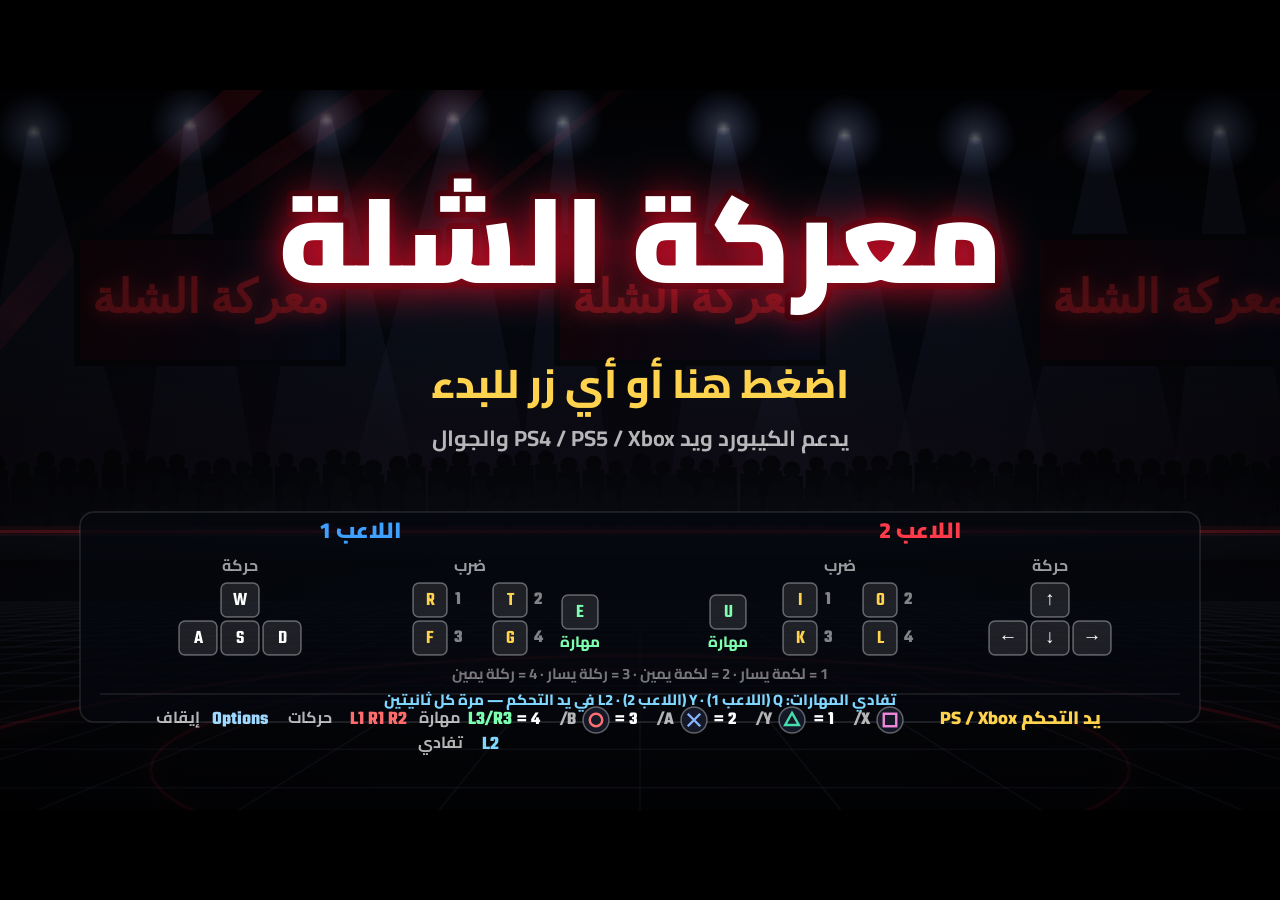
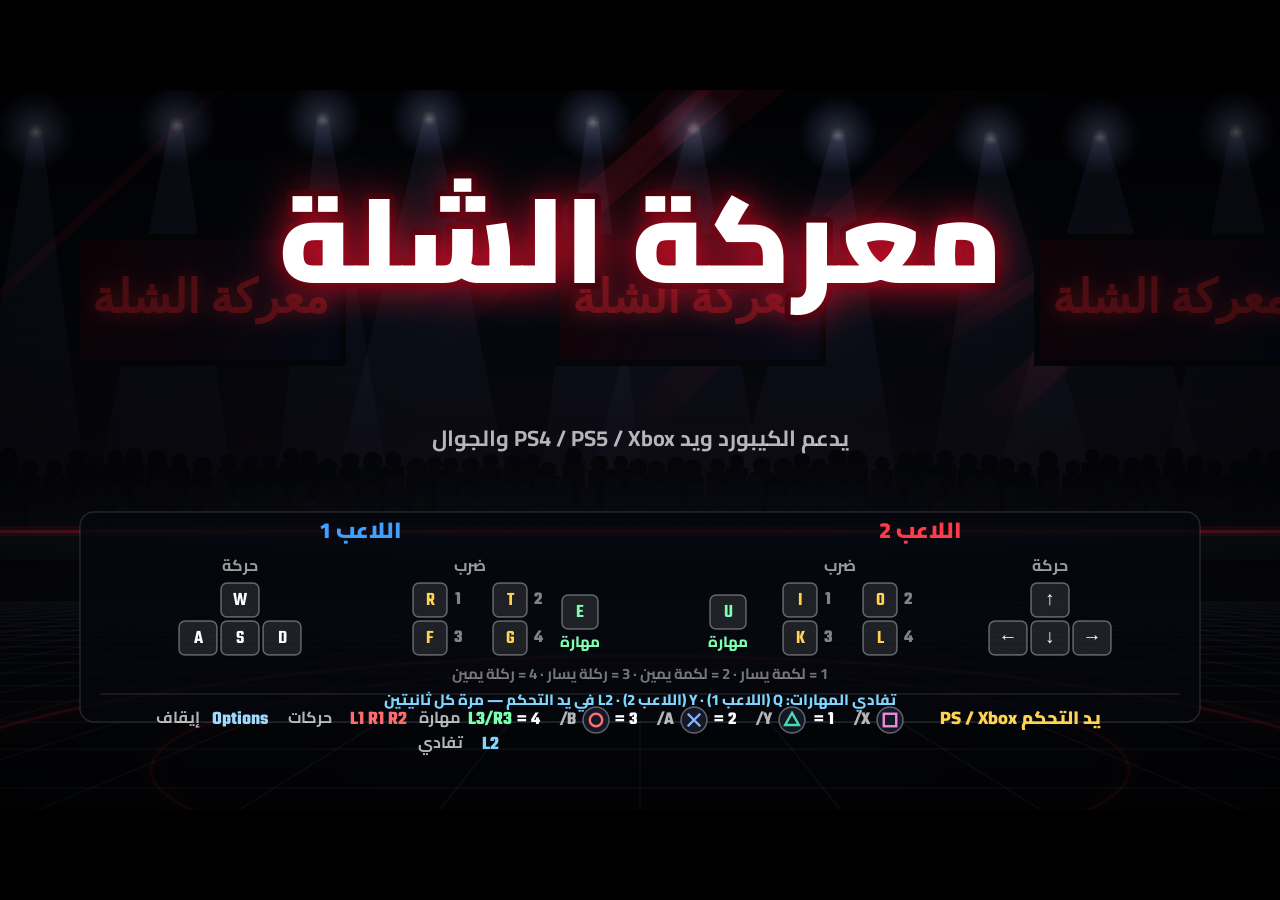
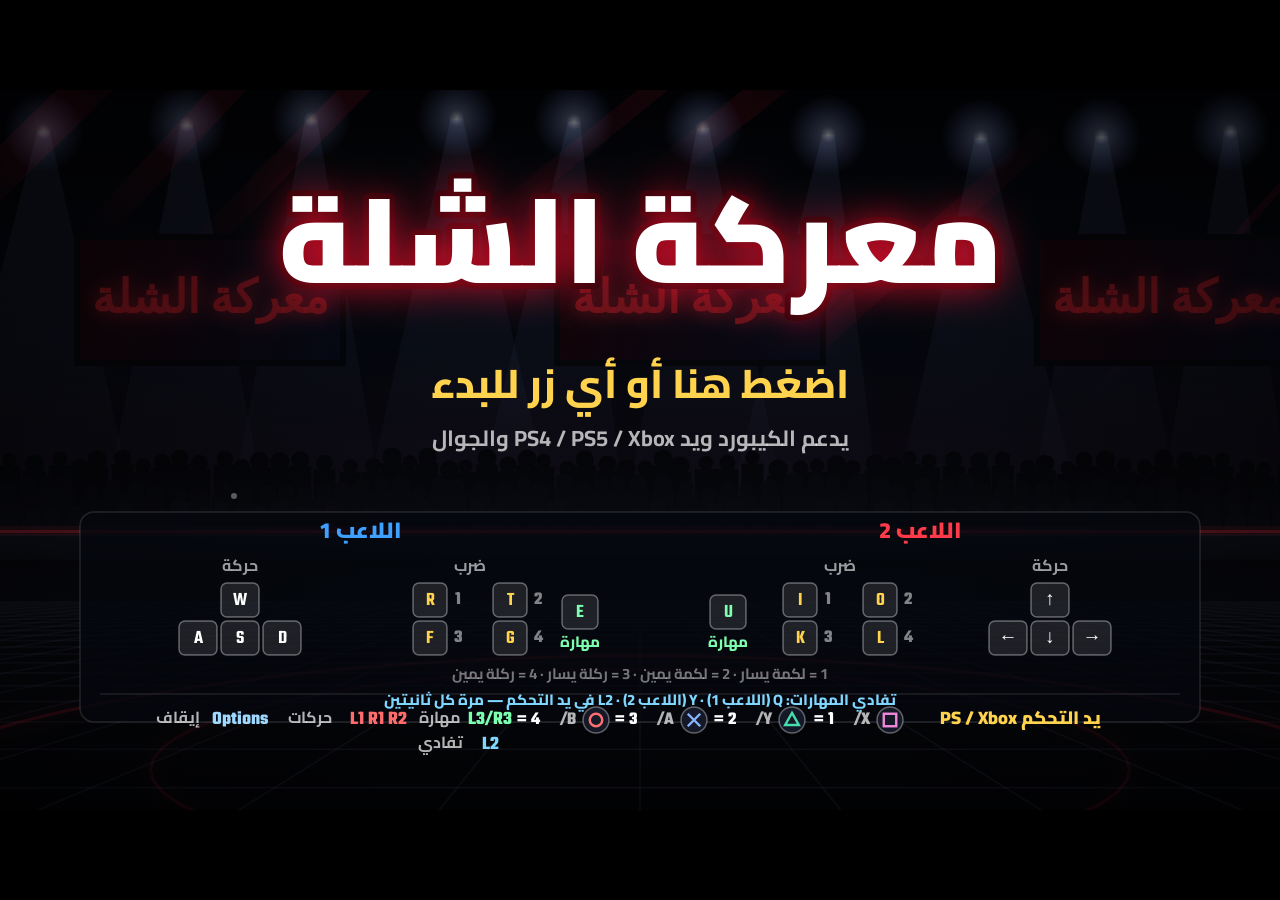
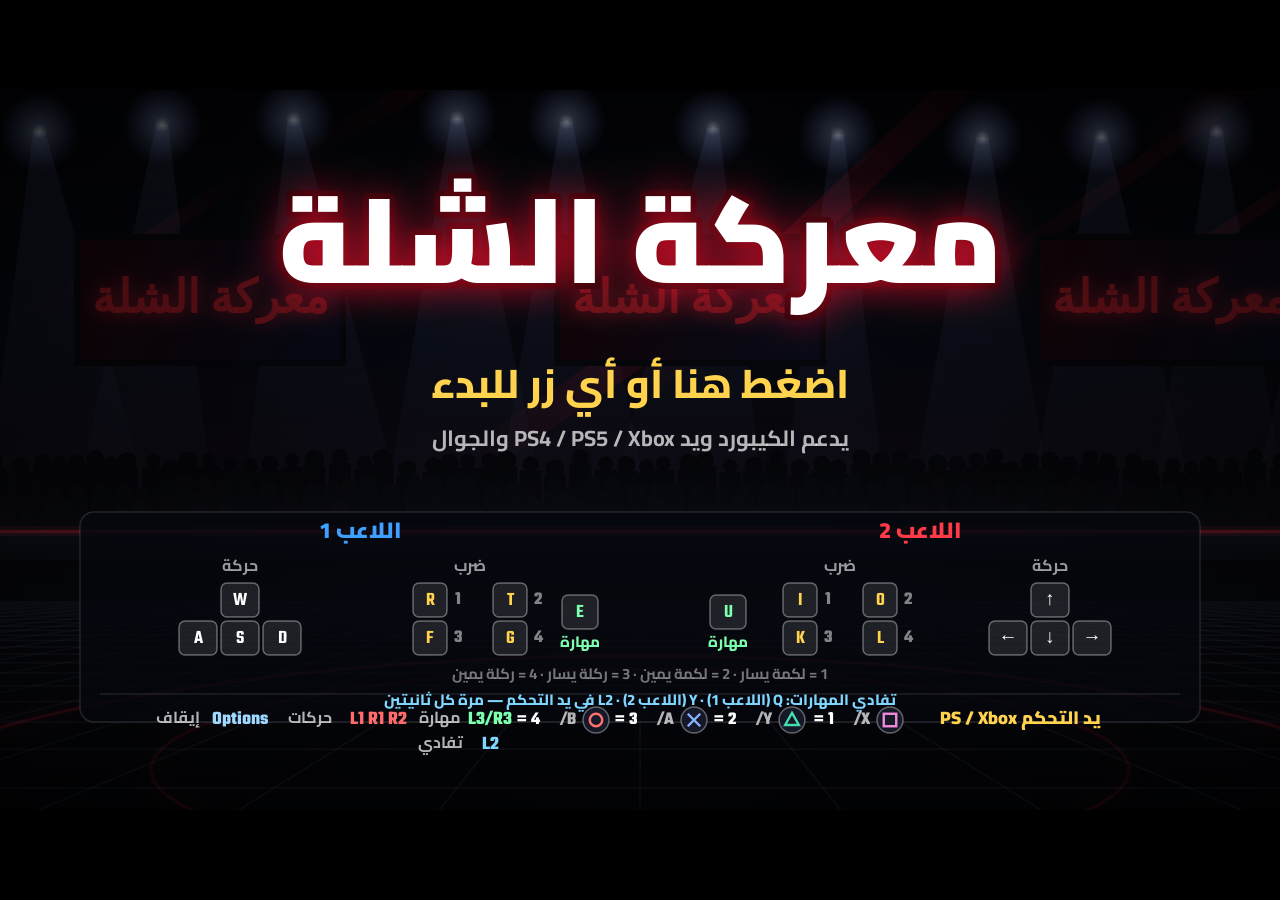
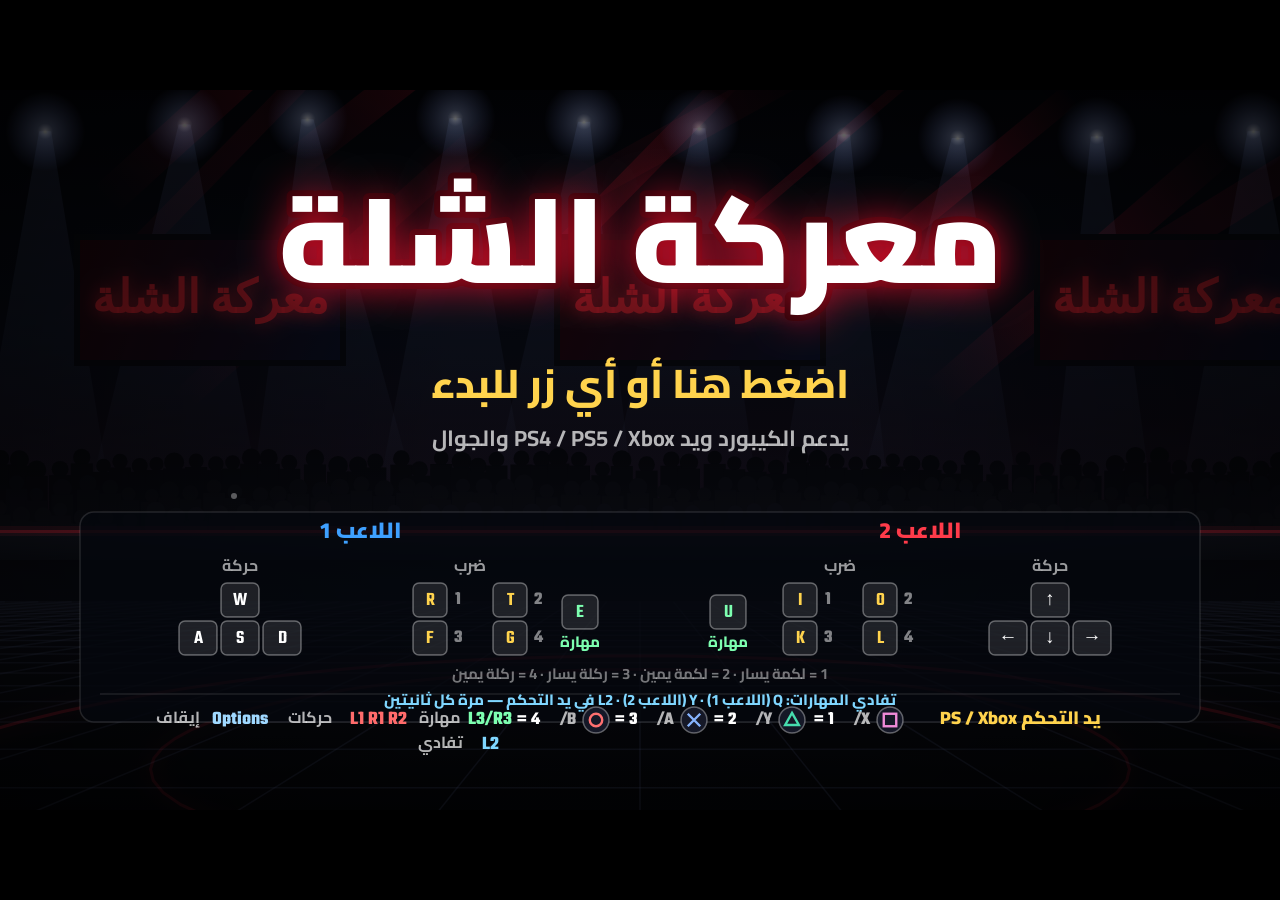
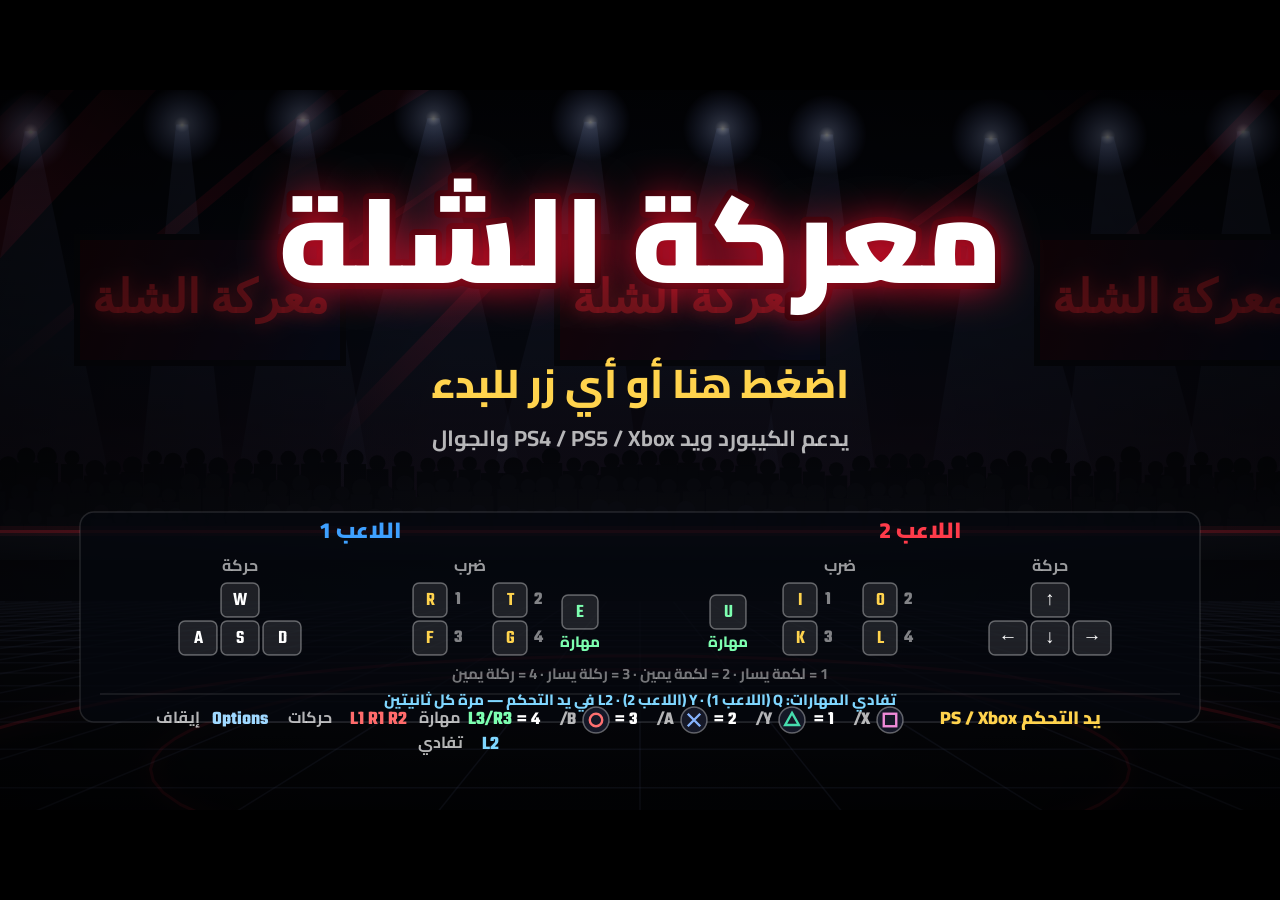
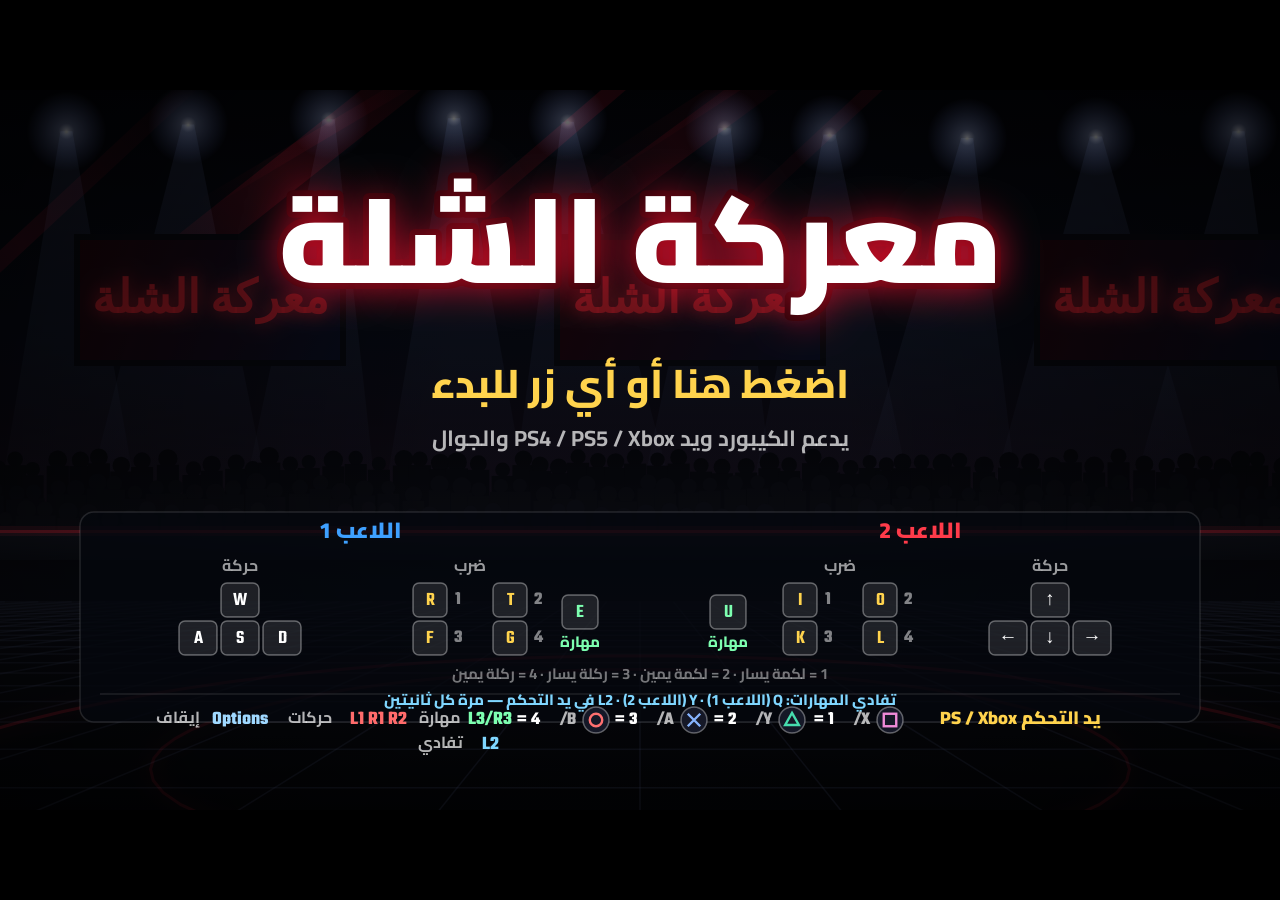
